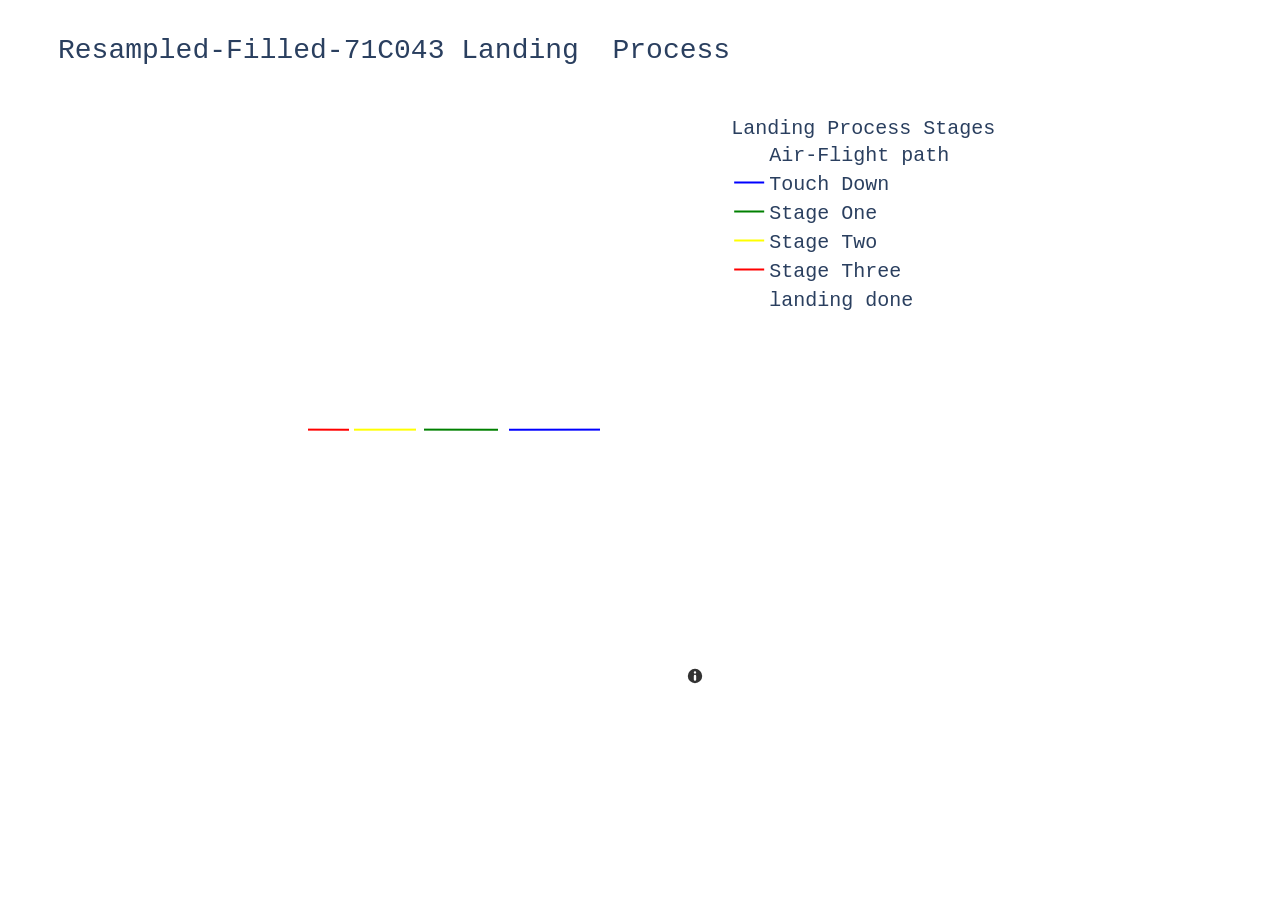
==== Landing-Runways/71C043_Landing_Process.html @ 4750c9c6 "update name" ====
<html>
<head><meta charset="utf-8" /></head>
<body>
    <div>
        
                <script type="text/javascript">window.PlotlyConfig = {MathJaxConfig: 'local'};</script>
        <script type="text/javascript">/**
* plotly.js v1.54.6
* Copyright 2012-2020, Plotly, Inc.
* All rights reserved.
* Licensed under the MIT license
*/
!function(t){if("object"==typeof exports&&"undefined"!=typeof module)module.exports=t();else if("function"==typeof define&&define.amd)define([],t);else{("undefined"!=typeof window?window:"undefined"!=typeof global?global:"undefined"!=typeof self?self:this).Plotly=t()}}((function(){return function t(e,r,n){function a(o,s){if(!r[o]){if(!e[o]){var l="function"==typeof require&&require;if(!s&&l)return l(o,!0);if(i)return i(o,!0);var c=new Error("Cannot find module '"+o+"'");throw c.code="MODULE_NOT_FOUND",c}var u=r[o]={exports:{}};e[o][0].call(u.exports,(function(t){return a(e[o][1][t]||t)}),u,u.exports,t,e,r,n)}return r[o].exports}for(var i="function"==typeof require&&require,o=0;o<n.length;o++)a(n[o]);return a}({1:[function(t,e,r){"use strict";var n=t("../src/lib"),a={"X,X div":"direction:ltr;font-family:'Open Sans', verdana, arial, sans-serif;margin:0;padding:0;","X input,X button":"font-family:'Open Sans', verdana, arial, sans-serif;","X input:focus,X button:focus":"outline:none;","X a":"text-decoration:none;","X a:hover":"text-decoration:none;","X .crisp":"shape-rendering:crispEdges;","X .user-select-none":"-webkit-user-select:none;-moz-user-select:none;-ms-user-select:none;-o-user-select:none;user-select:none;","X svg":"overflow:hidden;","X svg a":"fill:#447adb;","X svg a:hover":"fill:#3c6dc5;","X .main-svg":"position:absolute;top:0;left:0;pointer-events:none;","X .main-svg .draglayer":"pointer-events:all;","X .cursor-default":"cursor:default;","X .cursor-pointer":"cursor:pointer;","X .cursor-crosshair":"cursor:crosshair;","X .cursor-move":"cursor:move;","X .cursor-col-resize":"cursor:col-resize;","X .cursor-row-resize":"cursor:row-resize;","X .cursor-ns-resize":"cursor:ns-resize;","X .cursor-ew-resize":"cursor:ew-resize;","X .cursor-sw-resize":"cursor:sw-resize;","X .cursor-s-resize":"cursor:s-resize;","X .cursor-se-resize":"cursor:se-resize;","X .cursor-w-resize":"cursor:w-resize;","X .cursor-e-resize":"cursor:e-resize;","X .cursor-nw-resize":"cursor:nw-resize;","X .cursor-n-resize":"cursor:n-resize;","X .cursor-ne-resize":"cursor:ne-resize;","X .cursor-grab":"cursor:-webkit-grab;cursor:grab;","X .modebar":"position:absolute;top:2px;right:2px;","X .ease-bg":"-webkit-transition:background-color 0.3s ease 0s;-moz-transition:background-color 0.3s ease 0s;-ms-transition:background-color 0.3s ease 0s;-o-transition:background-color 0.3s ease 0s;transition:background-color 0.3s ease 0s;","X .modebar--hover>:not(.watermark)":"opacity:0;-webkit-transition:opacity 0.3s ease 0s;-moz-transition:opacity 0.3s ease 0s;-ms-transition:opacity 0.3s ease 0s;-o-transition:opacity 0.3s ease 0s;transition:opacity 0.3s ease 0s;","X:hover .modebar--hover .modebar-group":"opacity:1;","X .modebar-group":"float:left;display:inline-block;box-sizing:border-box;padding-left:8px;position:relative;vertical-align:middle;white-space:nowrap;","X .modebar-btn":"position:relative;font-size:16px;padding:3px 4px;height:22px;cursor:pointer;line-height:normal;box-sizing:border-box;","X .modebar-btn svg":"position:relative;top:2px;","X .modebar.vertical":"display:flex;flex-direction:column;flex-wrap:wrap;align-content:flex-end;max-height:100%;","X .modebar.vertical svg":"top:-1px;","X .modebar.vertical .modebar-group":"display:block;float:none;padding-left:0px;padding-bottom:8px;","X .modebar.vertical .modebar-group .modebar-btn":"display:block;text-align:center;","X [data-title]:before,X [data-title]:after":"position:absolute;-webkit-transform:translate3d(0, 0, 0);-moz-transform:translate3d(0, 0, 0);-ms-transform:translate3d(0, 0, 0);-o-transform:translate3d(0, 0, 0);transform:translate3d(0, 0, 0);display:none;opacity:0;z-index:1001;pointer-events:none;top:110%;right:50%;","X [data-title]:hover:before,X [data-title]:hover:after":"display:block;opacity:1;","X [data-title]:before":"content:'';position:absolute;background:transparent;border:6px solid transparent;z-index:1002;margin-top:-12px;border-bottom-color:#69738a;margin-right:-6px;","X [data-title]:after":"content:attr(data-title);background:#69738a;color:white;padding:8px 10px;font-size:12px;line-height:12px;white-space:nowrap;margin-right:-18px;border-radius:2px;","X .vertical [data-title]:before,X .vertical [data-title]:after":"top:0%;right:200%;","X .vertical [data-title]:before":"border:6px solid transparent;border-left-color:#69738a;margin-top:8px;margin-right:-30px;","X .select-outline":"fill:none;stroke-width:1;shape-rendering:crispEdges;","X .select-outline-1":"stroke:white;","X .select-outline-2":"stroke:black;stroke-dasharray:2px 2px;",Y:"font-family:'Open Sans', verdana, arial, sans-serif;position:fixed;top:50px;right:20px;z-index:10000;font-size:10pt;max-width:180px;","Y p":"margin:0;","Y .notifier-note":"min-width:180px;max-width:250px;border:1px solid #fff;z-index:3000;margin:0;background-color:#8c97af;background-color:rgba(140,151,175,0.9);color:#fff;padding:10px;overflow-wrap:break-word;word-wrap:break-word;-ms-hyphens:auto;-webkit-hyphens:auto;hyphens:auto;","Y .notifier-close":"color:#fff;opacity:0.8;float:right;padding:0 5px;background:none;border:none;font-size:20px;font-weight:bold;line-height:20px;","Y .notifier-close:hover":"color:#444;text-decoration:none;cursor:pointer;"};for(var i in a){var o=i.replace(/^,/," ,").replace(/X/g,".js-plotly-plot .plotly").replace(/Y/g,".plotly-notifier");n.addStyleRule(o,a[i])}},{"../src/lib":728}],2:[function(t,e,r){"use strict";e.exports=t("../src/transforms/aggregate")},{"../src/transforms/aggregate":1311}],3:[function(t,e,r){"use strict";e.exports=t("../src/traces/bar")},{"../src/traces/bar":877}],4:[function(t,e,r){"use strict";e.exports=t("../src/traces/barpolar")},{"../src/traces/barpolar":890}],5:[function(t,e,r){"use strict";e.exports=t("../src/traces/box")},{"../src/traces/box":900}],6:[function(t,e,r){"use strict";e.exports=t("../src/components/calendars")},{"../src/components/calendars":593}],7:[function(t,e,r){"use strict";e.exports=t("../src/traces/candlestick")},{"../src/traces/candlestick":909}],8:[function(t,e,r){"use strict";e.exports=t("../src/traces/carpet")},{"../src/traces/carpet":928}],9:[function(t,e,r){"use strict";e.exports=t("../src/traces/choropleth")},{"../src/traces/choropleth":942}],10:[function(t,e,r){"use strict";e.exports=t("../src/traces/choroplethmapbox")},{"../src/traces/choroplethmapbox":949}],11:[function(t,e,r){"use strict";e.exports=t("../src/traces/cone")},{"../src/traces/cone":955}],12:[function(t,e,r){"use strict";e.exports=t("../src/traces/contour")},{"../src/traces/contour":970}],13:[function(t,e,r){"use strict";e.exports=t("../src/traces/contourcarpet")},{"../src/traces/contourcarpet":981}],14:[function(t,e,r){"use strict";e.exports=t("../src/core")},{"../src/core":706}],15:[function(t,e,r){"use strict";e.exports=t("../src/traces/densitymapbox")},{"../src/traces/densitymapbox":989}],16:[function(t,e,r){"use strict";e.exports=t("../src/transforms/filter")},{"../src/transforms/filter":1312}],17:[function(t,e,r){"use strict";e.exports=t("../src/traces/funnel")},{"../src/traces/funnel":999}],18:[function(t,e,r){"use strict";e.exports=t("../src/traces/funnelarea")},{"../src/traces/funnelarea":1008}],19:[function(t,e,r){"use strict";e.exports=t("../src/transforms/groupby")},{"../src/transforms/groupby":1313}],20:[function(t,e,r){"use strict";e.exports=t("../src/traces/heatmap")},{"../src/traces/heatmap":1021}],21:[function(t,e,r){"use strict";e.exports=t("../src/traces/heatmapgl")},{"../src/traces/heatmapgl":1031}],22:[function(t,e,r){"use strict";e.exports=t("../src/traces/histogram")},{"../src/traces/histogram":1043}],23:[function(t,e,r){"use strict";e.exports=t("../src/traces/histogram2d")},{"../src/traces/histogram2d":1049}],24:[function(t,e,r){"use strict";e.exports=t("../src/traces/histogram2dcontour")},{"../src/traces/histogram2dcontour":1053}],25:[function(t,e,r){"use strict";e.exports=t("../src/traces/image")},{"../src/traces/image":1060}],26:[function(t,e,r){"use strict";var n=t("./core");n.register([t("./bar"),t("./box"),t("./heatmap"),t("./histogram"),t("./histogram2d"),t("./histogram2dcontour"),t("./contour"),t("./scatterternary"),t("./violin"),t("./funnel"),t("./waterfall"),t("./image"),t("./pie"),t("./sunburst"),t("./treemap"),t("./funnelarea"),t("./scatter3d"),t("./surface"),t("./isosurface"),t("./volume"),t("./mesh3d"),t("./cone"),t("./streamtube"),t("./scattergeo"),t("./choropleth"),t("./scattergl"),t("./splom"),t("./pointcloud"),t("./heatmapgl"),t("./parcoords"),t("./parcats"),t("./scattermapbox"),t("./choroplethmapbox"),t("./densitymapbox"),t("./sankey"),t("./indicator"),t("./table"),t("./carpet"),t("./scattercarpet"),t("./contourcarpet"),t("./ohlc"),t("./candlestick"),t("./scatterpolar"),t("./scatterpolargl"),t("./barpolar")]),n.register([t("./aggregate"),t("./filter"),t("./groupby"),t("./sort")]),n.register([t("./calendars")]),e.exports=n},{"./aggregate":2,"./bar":3,"./barpolar":4,"./box":5,"./calendars":6,"./candlestick":7,"./carpet":8,"./choropleth":9,"./choroplethmapbox":10,"./cone":11,"./contour":12,"./contourcarpet":13,"./core":14,"./densitymapbox":15,"./filter":16,"./funnel":17,"./funnelarea":18,"./groupby":19,"./heatmap":20,"./heatmapgl":21,"./histogram":22,"./histogram2d":23,"./histogram2dcontour":24,"./image":25,"./indicator":27,"./isosurface":28,"./mesh3d":29,"./ohlc":30,"./parcats":31,"./parcoords":32,"./pie":33,"./pointcloud":34,"./sankey":35,"./scatter3d":36,"./scattercarpet":37,"./scattergeo":38,"./scattergl":39,"./scattermapbox":40,"./scatterpolar":41,"./scatterpolargl":42,"./scatterternary":43,"./sort":44,"./splom":45,"./streamtube":46,"./sunburst":47,"./surface":48,"./table":49,"./treemap":50,"./violin":51,"./volume":52,"./waterfall":53}],27:[function(t,e,r){"use strict";e.exports=t("../src/traces/indicator")},{"../src/traces/indicator":1068}],28:[function(t,e,r){"use strict";e.exports=t("../src/traces/isosurface")},{"../src/traces/isosurface":1074}],29:[function(t,e,r){"use strict";e.exports=t("../src/traces/mesh3d")},{"../src/traces/mesh3d":1079}],30:[function(t,e,r){"use strict";e.exports=t("../src/traces/ohlc")},{"../src/traces/ohlc":1084}],31:[function(t,e,r){"use strict";e.exports=t("../src/traces/parcats")},{"../src/traces/parcats":1093}],32:[function(t,e,r){"use strict";e.exports=t("../src/traces/parcoords")},{"../src/traces/parcoords":1103}],33:[function(t,e,r){"use strict";e.exports=t("../src/traces/pie")},{"../src/traces/pie":1114}],34:[function(t,e,r){"use strict";e.exports=t("../src/traces/pointcloud")},{"../src/traces/pointcloud":1123}],35:[function(t,e,r){"use strict";e.exports=t("../src/traces/sankey")},{"../src/traces/sankey":1129}],36:[function(t,e,r){"use strict";e.exports=t("../src/traces/scatter3d")},{"../src/traces/scatter3d":1166}],37:[function(t,e,r){"use strict";e.exports=t("../src/traces/scattercarpet")},{"../src/traces/scattercarpet":1173}],38:[function(t,e,r){"use strict";e.exports=t("../src/traces/scattergeo")},{"../src/traces/scattergeo":1181}],39:[function(t,e,r){"use strict";e.exports=t("../src/traces/scattergl")},{"../src/traces/scattergl":1194}],40:[function(t,e,r){"use strict";e.exports=t("../src/traces/scattermapbox")},{"../src/traces/scattermapbox":1204}],41:[function(t,e,r){"use strict";e.exports=t("../src/traces/scatterpolar")},{"../src/traces/scatterpolar":1212}],42:[function(t,e,r){"use strict";e.exports=t("../src/traces/scatterpolargl")},{"../src/traces/scatterpolargl":1219}],43:[function(t,e,r){"use strict";e.exports=t("../src/traces/scatterternary")},{"../src/traces/scatterternary":1227}],44:[function(t,e,r){"use strict";e.exports=t("../src/transforms/sort")},{"../src/transforms/sort":1315}],45:[function(t,e,r){"use strict";e.exports=t("../src/traces/splom")},{"../src/traces/splom":1236}],46:[function(t,e,r){"use strict";e.exports=t("../src/traces/streamtube")},{"../src/traces/streamtube":1244}],47:[function(t,e,r){"use strict";e.exports=t("../src/traces/sunburst")},{"../src/traces/sunburst":1252}],48:[function(t,e,r){"use strict";e.exports=t("../src/traces/surface")},{"../src/traces/surface":1261}],49:[function(t,e,r){"use strict";e.exports=t("../src/traces/table")},{"../src/traces/table":1269}],50:[function(t,e,r){"use strict";e.exports=t("../src/traces/treemap")},{"../src/traces/treemap":1278}],51:[function(t,e,r){"use strict";e.exports=t("../src/traces/violin")},{"../src/traces/violin":1290}],52:[function(t,e,r){"use strict";e.exports=t("../src/traces/volume")},{"../src/traces/volume":1298}],53:[function(t,e,r){"use strict";e.exports=t("../src/traces/waterfall")},{"../src/traces/waterfall":1306}],54:[function(t,e,r){"use strict";e.exports=function(t){var e=(t=t||{}).eye||[0,0,1],r=t.center||[0,0,0],s=t.up||[0,1,0],l=t.distanceLimits||[0,1/0],c=t.mode||"turntable",u=n(),h=a(),f=i();return u.setDistanceLimits(l[0],l[1]),u.lookAt(0,e,r,s),h.setDistanceLimits(l[0],l[1]),h.lookAt(0,e,r,s),f.setDistanceLimits(l[0],l[1]),f.lookAt(0,e,r,s),new o({turntable:u,orbit:h,matrix:f},c)};var n=t("turntable-camera-controller"),a=t("orbit-camera-controller"),i=t("matrix-camera-controller");function o(t,e){this._controllerNames=Object.keys(t),this._controllerList=this._controllerNames.map((function(e){return t[e]})),this._mode=e,this._active=t[e],this._active||(this._mode="turntable",this._active=t.turntable),this.modes=this._controllerNames,this.computedMatrix=this._active.computedMatrix,this.computedEye=this._active.computedEye,this.computedUp=this._active.computedUp,this.computedCenter=this._active.computedCenter,this.computedRadius=this._active.computedRadius}var s=o.prototype;[["flush",1],["idle",1],["lookAt",4],["rotate",4],["pan",4],["translate",4],["setMatrix",2],["setDistanceLimits",2],["setDistance",2]].forEach((function(t){for(var e=t[0],r=[],n=0;n<t[1];++n)r.push("a"+n);var a="var cc=this._controllerList;for(var i=0;i<cc.length;++i){cc[i]."+t[0]+"("+r.join()+")}";s[e]=Function.apply(null,r.concat(a))})),s.recalcMatrix=function(t){this._active.recalcMatrix(t)},s.getDistance=function(t){return this._active.getDistance(t)},s.getDistanceLimits=function(t){return this._active.getDistanceLimits(t)},s.lastT=function(){return this._active.lastT()},s.setMode=function(t){if(t!==this._mode){var e=this._controllerNames.indexOf(t);if(!(e<0)){var r=this._active,n=this._controllerList[e],a=Math.max(r.lastT(),n.lastT());r.recalcMatrix(a),n.setMatrix(a,r.computedMatrix),this._active=n,this._mode=t,this.computedMatrix=this._active.computedMatrix,this.computedEye=this._active.computedEye,this.computedUp=this._active.computedUp,this.computedCenter=this._active.computedCenter,this.computedRadius=this._active.computedRadius}}},s.getMode=function(){return this._mode}},{"matrix-camera-controller":433,"orbit-camera-controller":454,"turntable-camera-controller":533}],55:[function(t,e,r){!function(n,a){"object"==typeof r&&"undefined"!=typeof e?a(r,t("d3-array"),t("d3-collection"),t("d3-shape"),t("elementary-circuits-directed-graph")):a(n.d3=n.d3||{},n.d3,n.d3,n.d3,null)}(this,(function(t,e,r,n,a){"use strict";function i(t){return t.target.depth}function o(t,e){return t.sourceLinks.length?t.depth:e-1}function s(t){return function(){return t}}a=a&&a.hasOwnProperty("default")?a.default:a;var l="function"==typeof Symbol&&"symbol"==typeof Symbol.iterator?function(t){return typeof t}:function(t){return t&&"function"==typeof Symbol&&t.constructor===Symbol&&t!==Symbol.prototype?"symbol":typeof t};function c(t,e){return h(t.source,e.source)||t.index-e.index}function u(t,e){return h(t.target,e.target)||t.index-e.index}function h(t,e){return t.partOfCycle===e.partOfCycle?t.y0-e.y0:"top"===t.circularLinkType||"bottom"===e.circularLinkType?-1:1}function f(t){return t.value}function p(t){return(t.y0+t.y1)/2}function d(t){return p(t.source)}function g(t){return p(t.target)}function m(t){return t.index}function v(t){return t.nodes}function y(t){return t.links}function x(t,e){var r=t.get(e);if(!r)throw new Error("missing: "+e);return r}function b(t,e){return e(t)}function _(t,e,r){var n=0;if(null===r){for(var i=[],o=0;o<t.links.length;o++){var s=t.links[o],l=s.source.index,c=s.target.index;i[l]||(i[l]=[]),i[c]||(i[c]=[]),-1===i[l].indexOf(c)&&i[l].push(c)}var u=a(i);u.sort((function(t,e){return t.length-e.length}));var h={};for(o=0;o<u.length;o++){var f=u[o].slice(-2);h[f[0]]||(h[f[0]]={}),h[f[0]][f[1]]=!0}t.links.forEach((function(t){var e=t.target.index,r=t.source.index;e===r||h[r]&&h[r][e]?(t.circular=!0,t.circularLinkID=n,n+=1):t.circular=!1}))}else t.links.forEach((function(t){t.source[r]<t.target[r]?t.circular=!1:(t.circular=!0,t.circularLinkID=n,n+=1)}))}function w(t,e){var r=0,n=0;t.links.forEach((function(a){a.circular&&(a.source.circularLinkType||a.target.circularLinkType?a.circularLinkType=a.source.circularLinkType?a.source.circularLinkType:a.target.circularLinkType:a.circularLinkType=r<n?"top":"bottom","top"==a.circularLinkType?r+=1:n+=1,t.nodes.forEach((function(t){b(t,e)!=b(a.source,e)&&b(t,e)!=b(a.target,e)||(t.circularLinkType=a.circularLinkType)})))})),t.links.forEach((function(t){t.circular&&(t.source.circularLinkType==t.target.circularLinkType&&(t.circularLinkType=t.source.circularLinkType),H(t,e)&&(t.circularLinkType=t.source.circularLinkType))}))}function T(t){var e=Math.abs(t.y1-t.y0),r=Math.abs(t.target.x0-t.source.x1);return Math.atan(r/e)}function k(t,e){var r=0;t.sourceLinks.forEach((function(t){r=t.circular&&!H(t,e)?r+1:r}));var n=0;return t.targetLinks.forEach((function(t){n=t.circular&&!H(t,e)?n+1:n})),r+n}function A(t){var e=t.source.sourceLinks,r=0;e.forEach((function(t){r=t.circular?r+1:r}));var n=t.target.targetLinks,a=0;return n.forEach((function(t){a=t.circular?a+1:a})),!(r>1||a>1)}function M(t,e,r){return t.sort(E),t.forEach((function(n,a){var i,o,s=0;if(H(n,r)&&A(n))n.circularPathData.verticalBuffer=s+n.width/2;else{for(var l=0;l<a;l++)if(i=t[a],o=t[l],!(i.source.column<o.target.column||i.target.column>o.source.column)){var c=t[l].circularPathData.verticalBuffer+t[l].width/2+e;s=c>s?c:s}n.circularPathData.verticalBuffer=s+n.width/2}})),t}function S(t,r,a,i){var o=e.min(t.links,(function(t){return t.source.y0}));t.links.forEach((function(t){t.circular&&(t.circularPathData={})})),M(t.links.filter((function(t){return"top"==t.circularLinkType})),r,i),M(t.links.filter((function(t){return"bottom"==t.circularLinkType})),r,i),t.links.forEach((function(e){if(e.circular){if(e.circularPathData.arcRadius=e.width+10,e.circularPathData.leftNodeBuffer=5,e.circularPathData.rightNodeBuffer=5,e.circularPathData.sourceWidth=e.source.x1-e.source.x0,e.circularPathData.sourceX=e.source.x0+e.circularPathData.sourceWidth,e.circularPathData.targetX=e.target.x0,e.circularPathData.sourceY=e.y0,e.circularPathData.targetY=e.y1,H(e,i)&&A(e))e.circularPathData.leftSmallArcRadius=10+e.width/2,e.circularPathData.leftLargeArcRadius=10+e.width/2,e.circularPathData.rightSmallArcRadius=10+e.width/2,e.circularPathData.rightLargeArcRadius=10+e.width/2,"bottom"==e.circularLinkType?(e.circularPathData.verticalFullExtent=e.source.y1+25+e.circularPathData.verticalBuffer,e.circularPathData.verticalLeftInnerExtent=e.circularPathData.verticalFullExtent-e.circularPathData.leftLargeArcRadius,e.circularPathData.verticalRightInnerExtent=e.circularPathData.verticalFullExtent-e.circularPathData.rightLargeArcRadius):(e.circularPathData.verticalFullExtent=e.source.y0-25-e.circularPathData.verticalBuffer,e.circularPathData.verticalLeftInnerExtent=e.circularPathData.verticalFullExtent+e.circularPathData.leftLargeArcRadius,e.circularPathData.verticalRightInnerExtent=e.circularPathData.verticalFullExtent+e.circularPathData.rightLargeArcRadius);else{var s=e.source.column,l=e.circularLinkType,c=t.links.filter((function(t){return t.source.column==s&&t.circularLinkType==l}));"bottom"==e.circularLinkType?c.sort(L):c.sort(C);var u=0;c.forEach((function(t,n){t.circularLinkID==e.circularLinkID&&(e.circularPathData.leftSmallArcRadius=10+e.width/2+u,e.circularPathData.leftLargeArcRadius=10+e.width/2+n*r+u),u+=t.width})),s=e.target.column,c=t.links.filter((function(t){return t.target.column==s&&t.circularLinkType==l})),"bottom"==e.circularLinkType?c.sort(I):c.sort(P),u=0,c.forEach((function(t,n){t.circularLinkID==e.circularLinkID&&(e.circularPathData.rightSmallArcRadius=10+e.width/2+u,e.circularPathData.rightLargeArcRadius=10+e.width/2+n*r+u),u+=t.width})),"bottom"==e.circularLinkType?(e.circularPathData.verticalFullExtent=Math.max(a,e.source.y1,e.target.y1)+25+e.circularPathData.verticalBuffer,e.circularPathData.verticalLeftInnerExtent=e.circularPathData.verticalFullExtent-e.circularPathData.leftLargeArcRadius,e.circularPathData.verticalRightInnerExtent=e.circularPathData.verticalFullExtent-e.circularPathData.rightLargeArcRadius):(e.circularPathData.verticalFullExtent=o-25-e.circularPathData.verticalBuffer,e.circularPathData.verticalLeftInnerExtent=e.circularPathData.verticalFullExtent+e.circularPathData.leftLargeArcRadius,e.circularPathData.verticalRightInnerExtent=e.circularPathData.verticalFullExtent+e.circularPathData.rightLargeArcRadius)}e.circularPathData.leftInnerExtent=e.circularPathData.sourceX+e.circularPathData.leftNodeBuffer,e.circularPathData.rightInnerExtent=e.circularPathData.targetX-e.circularPathData.rightNodeBuffer,e.circularPathData.leftFullExtent=e.circularPathData.sourceX+e.circularPathData.leftLargeArcRadius+e.circularPathData.leftNodeBuffer,e.circularPathData.rightFullExtent=e.circularPathData.targetX-e.circularPathData.rightLargeArcRadius-e.circularPathData.rightNodeBuffer}if(e.circular)e.path=function(t){var e="";e="top"==t.circularLinkType?"M"+t.circularPathData.sourceX+" "+t.circularPathData.sourceY+" L"+t.circularPathData.leftInnerExtent+" "+t.circularPathData.sourceY+" A"+t.circularPathData.leftLargeArcRadius+" "+t.circularPathData.leftSmallArcRadius+" 0 0 0 "+t.circularPathData.leftFullExtent+" "+(t.circularPathData.sourceY-t.circularPathData.leftSmallArcRadius)+" L"+t.circularPathData.leftFullExtent+" "+t.circularPathData.verticalLeftInnerExtent+" A"+t.circularPathData.leftLargeArcRadius+" "+t.circularPathData.leftLargeArcRadius+" 0 0 0 "+t.circularPathData.leftInnerExtent+" "+t.circularPathData.verticalFullExtent+" L"+t.circularPathData.rightInnerExtent+" "+t.circularPathData.verticalFullExtent+" A"+t.circularPathData.rightLargeArcRadius+" "+t.circularPathData.rightLargeArcRadius+" 0 0 0 "+t.circularPathData.rightFullExtent+" "+t.circularPathData.verticalRightInnerExtent+" L"+t.circularPathData.rightFullExtent+" "+(t.circularPathData.targetY-t.circularPathData.rightSmallArcRadius)+" A"+t.circularPathData.rightLargeArcRadius+" "+t.circularPathData.rightSmallArcRadius+" 0 0 0 "+t.circularPathData.rightInnerExtent+" "+t.circularPathData.targetY+" L"+t.circularPathData.targetX+" "+t.circularPathData.targetY:"M"+t.circularPathData.sourceX+" "+t.circularPathData.sourceY+" L"+t.circularPathData.leftInnerExtent+" "+t.circularPathData.sourceY+" A"+t.circularPathData.leftLargeArcRadius+" "+t.circularPathData.leftSmallArcRadius+" 0 0 1 "+t.circularPathData.leftFullExtent+" "+(t.circularPathData.sourceY+t.circularPathData.leftSmallArcRadius)+" L"+t.circularPathData.leftFullExtent+" "+t.circularPathData.verticalLeftInnerExtent+" A"+t.circularPathData.leftLargeArcRadius+" "+t.circularPathData.leftLargeArcRadius+" 0 0 1 "+t.circularPathData.leftInnerExtent+" "+t.circularPathData.verticalFullExtent+" L"+t.circularPathData.rightInnerExtent+" "+t.circularPathData.verticalFullExtent+" A"+t.circularPathData.rightLargeArcRadius+" "+t.circularPathData.rightLargeArcRadius+" 0 0 1 "+t.circularPathData.rightFullExtent+" "+t.circularPathData.verticalRightInnerExtent+" L"+t.circularPathData.rightFullExtent+" "+(t.circularPathData.targetY+t.circularPathData.rightSmallArcRadius)+" A"+t.circularPathData.rightLargeArcRadius+" "+t.circularPathData.rightSmallArcRadius+" 0 0 1 "+t.circularPathData.rightInnerExtent+" "+t.circularPathData.targetY+" L"+t.circularPathData.targetX+" "+t.circularPathData.targetY;return e}(e);else{var h=n.linkHorizontal().source((function(t){return[t.source.x0+(t.source.x1-t.source.x0),t.y0]})).target((function(t){return[t.target.x0,t.y1]}));e.path=h(e)}}))}function E(t,e){return z(t)==z(e)?"bottom"==t.circularLinkType?L(t,e):C(t,e):z(e)-z(t)}function C(t,e){return t.y0-e.y0}function L(t,e){return e.y0-t.y0}function P(t,e){return t.y1-e.y1}function I(t,e){return e.y1-t.y1}function z(t){return t.target.column-t.source.column}function O(t){return t.target.x0-t.source.x1}function D(t,e){var r=T(t),n=O(e)/Math.tan(r);return"up"==q(t)?t.y1+n:t.y1-n}function R(t,e){var r=T(t),n=O(e)/Math.tan(r);return"up"==q(t)?t.y1-n:t.y1+n}function F(t,e,r,n){t.links.forEach((function(a){if(!a.circular&&a.target.column-a.source.column>1){var i=a.source.column+1,o=a.target.column-1,s=1,l=o-i+1;for(s=1;i<=o;i++,s++)t.nodes.forEach((function(o){if(o.column==i){var c,u=s/(l+1),h=Math.pow(1-u,3),f=3*u*Math.pow(1-u,2),p=3*Math.pow(u,2)*(1-u),d=Math.pow(u,3),g=h*a.y0+f*a.y0+p*a.y1+d*a.y1,m=g-a.width/2,v=g+a.width/2;m>o.y0&&m<o.y1?(c=o.y1-m+10,c="bottom"==o.circularLinkType?c:-c,o=N(o,c,e,r),t.nodes.forEach((function(t){b(t,n)!=b(o,n)&&t.column==o.column&&B(o,t)&&N(t,c,e,r)}))):(v>o.y0&&v<o.y1||m<o.y0&&v>o.y1)&&(c=v-o.y0+10,o=N(o,c,e,r),t.nodes.forEach((function(t){b(t,n)!=b(o,n)&&t.column==o.column&&t.y0<o.y1&&t.y1>o.y1&&N(t,c,e,r)})))}}))}}))}function B(t,e){return t.y0>e.y0&&t.y0<e.y1||(t.y1>e.y0&&t.y1<e.y1||t.y0<e.y0&&t.y1>e.y1)}function N(t,e,r,n){return t.y0+e>=r&&t.y1+e<=n&&(t.y0=t.y0+e,t.y1=t.y1+e,t.targetLinks.forEach((function(t){t.y1=t.y1+e})),t.sourceLinks.forEach((function(t){t.y0=t.y0+e}))),t}function j(t,e,r,n){t.nodes.forEach((function(a){n&&a.y+(a.y1-a.y0)>e&&(a.y=a.y-(a.y+(a.y1-a.y0)-e));var i=t.links.filter((function(t){return b(t.source,r)==b(a,r)})),o=i.length;o>1&&i.sort((function(t,e){if(!t.circular&&!e.circular){if(t.target.column==e.target.column)return t.y1-e.y1;if(!U(t,e))return t.y1-e.y1;if(t.target.column>e.target.column){var r=R(e,t);return t.y1-r}if(e.target.column>t.target.column)return R(t,e)-e.y1}return t.circular&&!e.circular?"top"==t.circularLinkType?-1:1:e.circular&&!t.circular?"top"==e.circularLinkType?1:-1:t.circular&&e.circular?t.circularLinkType===e.circularLinkType&&"top"==t.circularLinkType?t.target.column===e.target.column?t.target.y1-e.target.y1:e.target.column-t.target.column:t.circularLinkType===e.circularLinkType&&"bottom"==t.circularLinkType?t.target.column===e.target.column?e.target.y1-t.target.y1:t.target.column-e.target.column:"top"==t.circularLinkType?-1:1:void 0}));var s=a.y0;i.forEach((function(t){t.y0=s+t.width/2,s+=t.width})),i.forEach((function(t,e){if("bottom"==t.circularLinkType){for(var r=e+1,n=0;r<o;r++)n+=i[r].width;t.y0=a.y1-n-t.width/2}}))}))}function V(t,e,r){t.nodes.forEach((function(e){var n=t.links.filter((function(t){return b(t.target,r)==b(e,r)})),a=n.length;a>1&&n.sort((function(t,e){if(!t.circular&&!e.circular){if(t.source.column==e.source.column)return t.y0-e.y0;if(!U(t,e))return t.y0-e.y0;if(e.source.column<t.source.column){var r=D(e,t);return t.y0-r}if(t.source.column<e.source.column)return D(t,e)-e.y0}return t.circular&&!e.circular?"top"==t.circularLinkType?-1:1:e.circular&&!t.circular?"top"==e.circularLinkType?1:-1:t.circular&&e.circular?t.circularLinkType===e.circularLinkType&&"top"==t.circularLinkType?t.source.column===e.source.column?t.source.y1-e.source.y1:t.source.column-e.source.column:t.circularLinkType===e.circularLinkType&&"bottom"==t.circularLinkType?t.source.column===e.source.column?t.source.y1-e.source.y1:e.source.column-t.source.column:"top"==t.circularLinkType?-1:1:void 0}));var i=e.y0;n.forEach((function(t){t.y1=i+t.width/2,i+=t.width})),n.forEach((function(t,r){if("bottom"==t.circularLinkType){for(var i=r+1,o=0;i<a;i++)o+=n[i].width;t.y1=e.y1-o-t.width/2}}))}))}function U(t,e){return q(t)==q(e)}function q(t){return t.y0-t.y1>0?"up":"down"}function H(t,e){return b(t.source,e)==b(t.target,e)}function G(t,r,n){var a=t.nodes,i=t.links,o=!1,s=!1;if(i.forEach((function(t){"top"==t.circularLinkType?o=!0:"bottom"==t.circularLinkType&&(s=!0)})),0==o||0==s){var l=e.min(a,(function(t){return t.y0})),c=(n-r)/(e.max(a,(function(t){return t.y1}))-l);a.forEach((function(t){var e=(t.y1-t.y0)*c;t.y0=(t.y0-l)*c,t.y1=t.y0+e})),i.forEach((function(t){t.y0=(t.y0-l)*c,t.y1=(t.y1-l)*c,t.width=t.width*c}))}}t.sankeyCircular=function(){var t,n,a=0,i=0,b=1,T=1,A=24,M=m,E=o,C=v,L=y,P=32,I=2,z=null;function O(){var t={nodes:C.apply(null,arguments),links:L.apply(null,arguments)};D(t),_(t,M,z),R(t),B(t),w(t,M),N(t,P,M),U(t);for(var e=4,r=0;r<e;r++)j(t,T,M),V(t,T,M),F(t,i,T,M),j(t,T,M),V(t,T,M);return G(t,i,T),S(t,I,T,M),t}function D(t){t.nodes.forEach((function(t,e){t.index=e,t.sourceLinks=[],t.targetLinks=[]}));var e=r.map(t.nodes,M);return t.links.forEach((function(t,r){t.index=r;var n=t.source,a=t.target;"object"!==("undefined"==typeof n?"undefined":l(n))&&(n=t.source=x(e,n)),"object"!==("undefined"==typeof a?"undefined":l(a))&&(a=t.target=x(e,a)),n.sourceLinks.push(t),a.targetLinks.push(t)})),t}function R(t){t.nodes.forEach((function(t){t.partOfCycle=!1,t.value=Math.max(e.sum(t.sourceLinks,f),e.sum(t.targetLinks,f)),t.sourceLinks.forEach((function(e){e.circular&&(t.partOfCycle=!0,t.circularLinkType=e.circularLinkType)})),t.targetLinks.forEach((function(e){e.circular&&(t.partOfCycle=!0,t.circularLinkType=e.circularLinkType)}))}))}function B(t){var e,r,n;for(e=t.nodes,r=[],n=0;e.length;++n,e=r,r=[])e.forEach((function(t){t.depth=n,t.sourceLinks.forEach((function(t){r.indexOf(t.target)<0&&!t.circular&&r.push(t.target)}))}));for(e=t.nodes,r=[],n=0;e.length;++n,e=r,r=[])e.forEach((function(t){t.height=n,t.targetLinks.forEach((function(t){r.indexOf(t.source)<0&&!t.circular&&r.push(t.source)}))}));t.nodes.forEach((function(t){t.column=Math.floor(E.call(null,t,n))}))}function N(o,s,l){var c=r.nest().key((function(t){return t.column})).sortKeys(e.ascending).entries(o.nodes).map((function(t){return t.values}));!function(r){if(n){var s=1/0;c.forEach((function(t){var e=T*n/(t.length+1);s=e<s?e:s})),t=s}var l=e.min(c,(function(r){return(T-i-(r.length-1)*t)/e.sum(r,f)}));l*=.3,o.links.forEach((function(t){t.width=t.value*l}));var u=function(t){var r=0,n=0,a=0,i=0,o=e.max(t.nodes,(function(t){return t.column}));return t.links.forEach((function(t){t.circular&&("top"==t.circularLinkType?r+=t.width:n+=t.width,0==t.target.column&&(i+=t.width),t.source.column==o&&(a+=t.width))})),{top:r=r>0?r+25+10:r,bottom:n=n>0?n+25+10:n,left:i=i>0?i+25+10:i,right:a=a>0?a+25+10:a}}(o),h=function(t,r){var n=e.max(t.nodes,(function(t){return t.column})),o=b-a,s=T-i,l=o/(o+r.right+r.left),c=s/(s+r.top+r.bottom);return a=a*l+r.left,b=0==r.right?b:b*l,i=i*c+r.top,T*=c,t.nodes.forEach((function(t){t.x0=a+t.column*((b-a-A)/n),t.x1=t.x0+A})),c}(o,u);l*=h,o.links.forEach((function(t){t.width=t.value*l})),c.forEach((function(t){var e=t.length;t.forEach((function(t,n){t.depth==c.length-1&&1==e||0==t.depth&&1==e?(t.y0=T/2-t.value*l,t.y1=t.y0+t.value*l):t.partOfCycle?0==k(t,r)?(t.y0=T/2+n,t.y1=t.y0+t.value*l):"top"==t.circularLinkType?(t.y0=i+n,t.y1=t.y0+t.value*l):(t.y0=T-t.value*l-n,t.y1=t.y0+t.value*l):0==u.top||0==u.bottom?(t.y0=(T-i)/e*n,t.y1=t.y0+t.value*l):(t.y0=(T-i)/2-e/2+n,t.y1=t.y0+t.value*l)}))}))}(l),y();for(var u=1,m=s;m>0;--m)v(u*=.99,l),y();function v(t,r){var n=c.length;c.forEach((function(a){var i=a.length,o=a[0].depth;a.forEach((function(a){var s;if(a.sourceLinks.length||a.targetLinks.length)if(a.partOfCycle&&k(a,r)>0);else if(0==o&&1==i)s=a.y1-a.y0,a.y0=T/2-s/2,a.y1=T/2+s/2;else if(o==n-1&&1==i)s=a.y1-a.y0,a.y0=T/2-s/2,a.y1=T/2+s/2;else{var l=e.mean(a.sourceLinks,g),c=e.mean(a.targetLinks,d),u=((l&&c?(l+c)/2:l||c)-p(a))*t;a.y0+=u,a.y1+=u}}))}))}function y(){c.forEach((function(e){var r,n,a,o=i,s=e.length;for(e.sort(h),a=0;a<s;++a)(n=o-(r=e[a]).y0)>0&&(r.y0+=n,r.y1+=n),o=r.y1+t;if((n=o-t-T)>0)for(o=r.y0-=n,r.y1-=n,a=s-2;a>=0;--a)(n=(r=e[a]).y1+t-o)>0&&(r.y0-=n,r.y1-=n),o=r.y0}))}}function U(t){t.nodes.forEach((function(t){t.sourceLinks.sort(u),t.targetLinks.sort(c)})),t.nodes.forEach((function(t){var e=t.y0,r=e,n=t.y1,a=n;t.sourceLinks.forEach((function(t){t.circular?(t.y0=n-t.width/2,n-=t.width):(t.y0=e+t.width/2,e+=t.width)})),t.targetLinks.forEach((function(t){t.circular?(t.y1=a-t.width/2,a-=t.width):(t.y1=r+t.width/2,r+=t.width)}))}))}return O.nodeId=function(t){return arguments.length?(M="function"==typeof t?t:s(t),O):M},O.nodeAlign=function(t){return arguments.length?(E="function"==typeof t?t:s(t),O):E},O.nodeWidth=function(t){return arguments.length?(A=+t,O):A},O.nodePadding=function(e){return arguments.length?(t=+e,O):t},O.nodes=function(t){return arguments.length?(C="function"==typeof t?t:s(t),O):C},O.links=function(t){return arguments.length?(L="function"==typeof t?t:s(t),O):L},O.size=function(t){return arguments.length?(a=i=0,b=+t[0],T=+t[1],O):[b-a,T-i]},O.extent=function(t){return arguments.length?(a=+t[0][0],b=+t[1][0],i=+t[0][1],T=+t[1][1],O):[[a,i],[b,T]]},O.iterations=function(t){return arguments.length?(P=+t,O):P},O.circularLinkGap=function(t){return arguments.length?(I=+t,O):I},O.nodePaddingRatio=function(t){return arguments.length?(n=+t,O):n},O.sortNodes=function(t){return arguments.length?(z=t,O):z},O.update=function(t){return w(t,M),U(t),t.links.forEach((function(t){t.circular&&(t.circularLinkType=t.y0+t.y1<T?"top":"bottom",t.source.circularLinkType=t.circularLinkType,t.target.circularLinkType=t.circularLinkType)})),j(t,T,M,!1),V(t,T,M),S(t,I,T,M),t},O},t.sankeyCenter=function(t){return t.targetLinks.length?t.depth:t.sourceLinks.length?e.min(t.sourceLinks,i)-1:0},t.sankeyLeft=function(t){return t.depth},t.sankeyRight=function(t,e){return e-1-t.height},t.sankeyJustify=o,Object.defineProperty(t,"__esModule",{value:!0})}))},{"d3-array":153,"d3-collection":154,"d3-shape":162,"elementary-circuits-directed-graph":174}],56:[function(t,e,r){!function(n,a){"object"==typeof r&&"undefined"!=typeof e?a(r,t("d3-array"),t("d3-collection"),t("d3-shape")):a(n.d3=n.d3||{},n.d3,n.d3,n.d3)}(this,(function(t,e,r,n){"use strict";function a(t){return t.target.depth}function i(t,e){return t.sourceLinks.length?t.depth:e-1}function o(t){return function(){return t}}function s(t,e){return c(t.source,e.source)||t.index-e.index}function l(t,e){return c(t.target,e.target)||t.index-e.index}function c(t,e){return t.y0-e.y0}function u(t){return t.value}function h(t){return(t.y0+t.y1)/2}function f(t){return h(t.source)*t.value}function p(t){return h(t.target)*t.value}function d(t){return t.index}function g(t){return t.nodes}function m(t){return t.links}function v(t,e){var r=t.get(e);if(!r)throw new Error("missing: "+e);return r}function y(t){return[t.source.x1,t.y0]}function x(t){return[t.target.x0,t.y1]}t.sankey=function(){var t=0,n=0,a=1,y=1,x=24,b=8,_=d,w=i,T=g,k=m,A=32;function M(){var t={nodes:T.apply(null,arguments),links:k.apply(null,arguments)};return S(t),E(t),C(t),L(t),P(t),t}function S(t){t.nodes.forEach((function(t,e){t.index=e,t.sourceLinks=[],t.targetLinks=[]}));var e=r.map(t.nodes,_);t.links.forEach((function(t,r){t.index=r;var n=t.source,a=t.target;"object"!=typeof n&&(n=t.source=v(e,n)),"object"!=typeof a&&(a=t.target=v(e,a)),n.sourceLinks.push(t),a.targetLinks.push(t)}))}function E(t){t.nodes.forEach((function(t){t.value=Math.max(e.sum(t.sourceLinks,u),e.sum(t.targetLinks,u))}))}function C(e){var r,n,i;for(r=e.nodes,n=[],i=0;r.length;++i,r=n,n=[])r.forEach((function(t){t.depth=i,t.sourceLinks.forEach((function(t){n.indexOf(t.target)<0&&n.push(t.target)}))}));for(r=e.nodes,n=[],i=0;r.length;++i,r=n,n=[])r.forEach((function(t){t.height=i,t.targetLinks.forEach((function(t){n.indexOf(t.source)<0&&n.push(t.source)}))}));var o=(a-t-x)/(i-1);e.nodes.forEach((function(e){e.x1=(e.x0=t+Math.max(0,Math.min(i-1,Math.floor(w.call(null,e,i))))*o)+x}))}function L(t){var a=r.nest().key((function(t){return t.x0})).sortKeys(e.ascending).entries(t.nodes).map((function(t){return t.values}));!function(){var r=e.max(a,(function(t){return t.length})),i=2/3*(y-n)/(r-1);b>i&&(b=i);var o=e.min(a,(function(t){return(y-n-(t.length-1)*b)/e.sum(t,u)}));a.forEach((function(t){t.forEach((function(t,e){t.y1=(t.y0=e)+t.value*o}))})),t.links.forEach((function(t){t.width=t.value*o}))}(),d();for(var i=1,o=A;o>0;--o)l(i*=.99),d(),s(i),d();function s(t){a.forEach((function(r){r.forEach((function(r){if(r.targetLinks.length){var n=(e.sum(r.targetLinks,f)/e.sum(r.targetLinks,u)-h(r))*t;r.y0+=n,r.y1+=n}}))}))}function l(t){a.slice().reverse().forEach((function(r){r.forEach((function(r){if(r.sourceLinks.length){var n=(e.sum(r.sourceLinks,p)/e.sum(r.sourceLinks,u)-h(r))*t;r.y0+=n,r.y1+=n}}))}))}function d(){a.forEach((function(t){var e,r,a,i=n,o=t.length;for(t.sort(c),a=0;a<o;++a)(r=i-(e=t[a]).y0)>0&&(e.y0+=r,e.y1+=r),i=e.y1+b;if((r=i-b-y)>0)for(i=e.y0-=r,e.y1-=r,a=o-2;a>=0;--a)(r=(e=t[a]).y1+b-i)>0&&(e.y0-=r,e.y1-=r),i=e.y0}))}}function P(t){t.nodes.forEach((function(t){t.sourceLinks.sort(l),t.targetLinks.sort(s)})),t.nodes.forEach((function(t){var e=t.y0,r=e;t.sourceLinks.forEach((function(t){t.y0=e+t.width/2,e+=t.width})),t.targetLinks.forEach((function(t){t.y1=r+t.width/2,r+=t.width}))}))}return M.update=function(t){return P(t),t},M.nodeId=function(t){return arguments.length?(_="function"==typeof t?t:o(t),M):_},M.nodeAlign=function(t){return arguments.length?(w="function"==typeof t?t:o(t),M):w},M.nodeWidth=function(t){return arguments.length?(x=+t,M):x},M.nodePadding=function(t){return arguments.length?(b=+t,M):b},M.nodes=function(t){return arguments.length?(T="function"==typeof t?t:o(t),M):T},M.links=function(t){return arguments.length?(k="function"==typeof t?t:o(t),M):k},M.size=function(e){return arguments.length?(t=n=0,a=+e[0],y=+e[1],M):[a-t,y-n]},M.extent=function(e){return arguments.length?(t=+e[0][0],a=+e[1][0],n=+e[0][1],y=+e[1][1],M):[[t,n],[a,y]]},M.iterations=function(t){return arguments.length?(A=+t,M):A},M},t.sankeyCenter=function(t){return t.targetLinks.length?t.depth:t.sourceLinks.length?e.min(t.sourceLinks,a)-1:0},t.sankeyLeft=function(t){return t.depth},t.sankeyRight=function(t,e){return e-1-t.height},t.sankeyJustify=i,t.sankeyLinkHorizontal=function(){return n.linkHorizontal().source(y).target(x)},Object.defineProperty(t,"__esModule",{value:!0})}))},{"d3-array":153,"d3-collection":154,"d3-shape":162}],57:[function(t,e,r){"use strict";Object.defineProperty(r,"__esModule",{value:!0});var n=t("@turf/meta");function a(t){var e=0;if(t&&t.length>0){e+=Math.abs(i(t[0]));for(var r=1;r<t.length;r++)e-=Math.abs(i(t[r]))}return e}function i(t){var e,r,n,a,i,s,l=0,c=t.length;if(c>2){for(s=0;s<c;s++)s===c-2?(n=c-2,a=c-1,i=0):s===c-1?(n=c-1,a=0,i=1):(n=s,a=s+1,i=s+2),e=t[n],r=t[a],l+=(o(t[i][0])-o(e[0]))*Math.sin(o(r[1]));l=6378137*l*6378137/2}return l}function o(t){return t*Math.PI/180}r.default=function(t){return n.geomReduce(t,(function(t,e){return t+function(t){var e,r=0;switch(t.type){case"Polygon":return a(t.coordinates);case"MultiPolygon":for(e=0;e<t.coordinates.length;e++)r+=a(t.coordinates[e]);return r;case"Point":case"MultiPoint":case"LineString":case"MultiLineString":return 0}return 0}(e)}),0)}},{"@turf/meta":61}],58:[function(t,e,r){"use strict";Object.defineProperty(r,"__esModule",{value:!0});var n=t("@turf/meta");r.default=function(t){var e=[1/0,1/0,-1/0,-1/0];return n.coordEach(t,(function(t){e[0]>t[0]&&(e[0]=t[0]),e[1]>t[1]&&(e[1]=t[1]),e[2]<t[0]&&(e[2]=t[0]),e[3]<t[1]&&(e[3]=t[1])})),e}},{"@turf/meta":61}],59:[function(t,e,r){"use strict";Object.defineProperty(r,"__esModule",{value:!0});var n=t("@turf/meta"),a=t("@turf/helpers");r.default=function(t,e){void 0===e&&(e={});var r=0,i=0,o=0;return n.coordEach(t,(function(t){r+=t[0],i+=t[1],o++})),a.point([r/o,i/o],e.properties)}},{"@turf/helpers":60,"@turf/meta":61}],60:[function(t,e,r){"use strict";function n(t,e,r){void 0===r&&(r={});var n={type:"Feature"};return(0===r.id||r.id)&&(n.id=r.id),r.bbox&&(n.bbox=r.bbox),n.properties=e||{},n.geometry=t,n}function a(t,e,r){return void 0===r&&(r={}),n({type:"Point",coordinates:t},e,r)}function i(t,e,r){void 0===r&&(r={});for(var a=0,i=t;a<i.length;a++){var o=i[a];if(o.length<4)throw new Error("Each LinearRing of a Polygon must have 4 or more Positions.");for(var s=0;s<o[o.length-1].length;s++)if(o[o.length-1][s]!==o[0][s])throw new Error("First and last Position are not equivalent.")}return n({type:"Polygon",coordinates:t},e,r)}function o(t,e,r){if(void 0===r&&(r={}),t.length<2)throw new Error("coordinates must be an array of two or more positions");return n({type:"LineString",coordinates:t},e,r)}function s(t,e){void 0===e&&(e={});var r={type:"FeatureCollection"};return e.id&&(r.id=e.id),e.bbox&&(r.bbox=e.bbox),r.features=t,r}function l(t,e,r){return void 0===r&&(r={}),n({type:"MultiLineString",coordinates:t},e,r)}function c(t,e,r){return void 0===r&&(r={}),n({type:"MultiPoint",coordinates:t},e,r)}function u(t,e,r){return void 0===r&&(r={}),n({type:"MultiPolygon",coordinates:t},e,r)}function h(t,e){void 0===e&&(e="kilometers");var n=r.factors[e];if(!n)throw new Error(e+" units is invalid");return t*n}function f(t,e){void 0===e&&(e="kilometers");var n=r.factors[e];if(!n)throw new Error(e+" units is invalid");return t/n}function p(t){return 180*(t%(2*Math.PI))/Math.PI}function d(t){return!isNaN(t)&&null!==t&&!Array.isArray(t)&&!/^\s*$/.test(t)}Object.defineProperty(r,"__esModule",{value:!0}),r.earthRadius=6371008.8,r.factors={centimeters:100*r.earthRadius,centimetres:100*r.earthRadius,degrees:r.earthRadius/111325,feet:3.28084*r.earthRadius,inches:39.37*r.earthRadius,kilometers:r.earthRadius/1e3,kilometres:r.earthRadius/1e3,meters:r.earthRadius,metres:r.earthRadius,miles:r.earthRadius/1609.344,millimeters:1e3*r.earthRadius,millimetres:1e3*r.earthRadius,nauticalmiles:r.earthRadius/1852,radians:1,yards:r.earthRadius/1.0936},r.unitsFactors={centimeters:100,centimetres:100,degrees:1/111325,feet:3.28084,inches:39.37,kilometers:.001,kilometres:.001,meters:1,metres:1,miles:1/1609.344,millimeters:1e3,millimetres:1e3,nauticalmiles:1/1852,radians:1/r.earthRadius,yards:1/1.0936},r.areaFactors={acres:247105e-9,centimeters:1e4,centimetres:1e4,feet:10.763910417,inches:1550.003100006,kilometers:1e-6,kilometres:1e-6,meters:1,metres:1,miles:386e-9,millimeters:1e6,millimetres:1e6,yards:1.195990046},r.feature=n,r.geometry=function(t,e,r){switch(void 0===r&&(r={}),t){case"Point":return a(e).geometry;case"LineString":return o(e).geometry;case"Polygon":return i(e).geometry;case"MultiPoint":return c(e).geometry;case"MultiLineString":return l(e).geometry;case"MultiPolygon":return u(e).geometry;default:throw new Error(t+" is invalid")}},r.point=a,r.points=function(t,e,r){return void 0===r&&(r={}),s(t.map((function(t){return a(t,e)})),r)},r.polygon=i,r.polygons=function(t,e,r){return void 0===r&&(r={}),s(t.map((function(t){return i(t,e)})),r)},r.lineString=o,r.lineStrings=function(t,e,r){return void 0===r&&(r={}),s(t.map((function(t){return o(t,e)})),r)},r.featureCollection=s,r.multiLineString=l,r.multiPoint=c,r.multiPolygon=u,r.geometryCollection=function(t,e,r){return void 0===r&&(r={}),n({type:"GeometryCollection",geometries:t},e,r)},r.round=function(t,e){if(void 0===e&&(e=0),e&&!(e>=0))throw new Error("precision must be a positive number");var r=Math.pow(10,e||0);return Math.round(t*r)/r},r.radiansToLength=h,r.lengthToRadians=f,r.lengthToDegrees=function(t,e){return p(f(t,e))},r.bearingToAzimuth=function(t){var e=t%360;return e<0&&(e+=360),e},r.radiansToDegrees=p,r.degreesToRadians=function(t){return t%360*Math.PI/180},r.convertLength=function(t,e,r){if(void 0===e&&(e="kilometers"),void 0===r&&(r="kilometers"),!(t>=0))throw new Error("length must be a positive number");return h(f(t,e),r)},r.convertArea=function(t,e,n){if(void 0===e&&(e="meters"),void 0===n&&(n="kilometers"),!(t>=0))throw new Error("area must be a positive number");var a=r.areaFactors[e];if(!a)throw new Error("invalid original units");var i=r.areaFactors[n];if(!i)throw new Error("invalid final units");return t/a*i},r.isNumber=d,r.isObject=function(t){return!!t&&t.constructor===Object},r.validateBBox=function(t){if(!t)throw new Error("bbox is required");if(!Array.isArray(t))throw new Error("bbox must be an Array");if(4!==t.length&&6!==t.length)throw new Error("bbox must be an Array of 4 or 6 numbers");t.forEach((function(t){if(!d(t))throw new Error("bbox must only contain numbers")}))},r.validateId=function(t){if(!t)throw new Error("id is required");if(-1===["string","number"].indexOf(typeof t))throw new Error("id must be a number or a string")},r.radians2degrees=function(){throw new Error("method has been renamed to `radiansToDegrees`")},r.degrees2radians=function(){throw new Error("method has been renamed to `degreesToRadians`")},r.distanceToDegrees=function(){throw new Error("method has been renamed to `lengthToDegrees`")},r.distanceToRadians=function(){throw new Error("method has been renamed to `lengthToRadians`")},r.radiansToDistance=function(){throw new Error("method has been renamed to `radiansToLength`")},r.bearingToAngle=function(){throw new Error("method has been renamed to `bearingToAzimuth`")},r.convertDistance=function(){throw new Error("method has been renamed to `convertLength`")}},{}],61:[function(t,e,r){"use strict";Object.defineProperty(r,"__esModule",{value:!0});var n=t("@turf/helpers");function a(t,e,r){if(null!==t)for(var n,i,o,s,l,c,u,h,f=0,p=0,d=t.type,g="FeatureCollection"===d,m="Feature"===d,v=g?t.features.length:1,y=0;y<v;y++){l=(h=!!(u=g?t.features[y].geometry:m?t.geometry:t)&&"GeometryCollection"===u.type)?u.geometries.length:1;for(var x=0;x<l;x++){var b=0,_=0;if(null!==(s=h?u.geometries[x]:u)){c=s.coordinates;var w=s.type;switch(f=!r||"Polygon"!==w&&"MultiPolygon"!==w?0:1,w){case null:break;case"Point":if(!1===e(c,p,y,b,_))return!1;p++,b++;break;case"LineString":case"MultiPoint":for(n=0;n<c.length;n++){if(!1===e(c[n],p,y,b,_))return!1;p++,"MultiPoint"===w&&b++}"LineString"===w&&b++;break;case"Polygon":case"MultiLineString":for(n=0;n<c.length;n++){for(i=0;i<c[n].length-f;i++){if(!1===e(c[n][i],p,y,b,_))return!1;p++}"MultiLineString"===w&&b++,"Polygon"===w&&_++}"Polygon"===w&&b++;break;case"MultiPolygon":for(n=0;n<c.length;n++){for(_=0,i=0;i<c[n].length;i++){for(o=0;o<c[n][i].length-f;o++){if(!1===e(c[n][i][o],p,y,b,_))return!1;p++}_++}b++}break;case"GeometryCollection":for(n=0;n<s.geometries.length;n++)if(!1===a(s.geometries[n],e,r))return!1;break;default:throw new Error("Unknown Geometry Type")}}}}}function i(t,e){var r;switch(t.type){case"FeatureCollection":for(r=0;r<t.features.length&&!1!==e(t.features[r].properties,r);r++);break;case"Feature":e(t.properties,0)}}function o(t,e){if("Feature"===t.type)e(t,0);else if("FeatureCollection"===t.type)for(var r=0;r<t.features.length&&!1!==e(t.features[r],r);r++);}function s(t,e){var r,n,a,i,o,s,l,c,u,h,f=0,p="FeatureCollection"===t.type,d="Feature"===t.type,g=p?t.features.length:1;for(r=0;r<g;r++){for(s=p?t.features[r].geometry:d?t.geometry:t,c=p?t.features[r].properties:d?t.properties:{},u=p?t.features[r].bbox:d?t.bbox:void 0,h=p?t.features[r].id:d?t.id:void 0,o=(l=!!s&&"GeometryCollection"===s.type)?s.geometries.length:1,a=0;a<o;a++)if(null!==(i=l?s.geometries[a]:s))switch(i.type){case"Point":case"LineString":case"MultiPoint":case"Polygon":case"MultiLineString":case"MultiPolygon":if(!1===e(i,f,c,u,h))return!1;break;case"GeometryCollection":for(n=0;n<i.geometries.length;n++)if(!1===e(i.geometries[n],f,c,u,h))return!1;break;default:throw new Error("Unknown Geometry Type")}else if(!1===e(null,f,c,u,h))return!1;f++}}function l(t,e){s(t,(function(t,r,a,i,o){var s,l=null===t?null:t.type;switch(l){case null:case"Point":case"LineString":case"Polygon":return!1!==e(n.feature(t,a,{bbox:i,id:o}),r,0)&&void 0}switch(l){case"MultiPoint":s="Point";break;case"MultiLineString":s="LineString";break;case"MultiPolygon":s="Polygon"}for(var c=0;c<t.coordinates.length;c++){var u={type:s,coordinates:t.coordinates[c]};if(!1===e(n.feature(u,a),r,c))return!1}}))}function c(t,e){l(t,(function(t,r,i){var o=0;if(t.geometry){var s=t.geometry.type;if("Point"!==s&&"MultiPoint"!==s){var l,c=0,u=0,h=0;return!1!==a(t,(function(a,s,f,p,d){if(void 0===l||r>c||p>u||d>h)return l=a,c=r,u=p,h=d,void(o=0);var g=n.lineString([l,a],t.properties);if(!1===e(g,r,i,d,o))return!1;o++,l=a}))&&void 0}}}))}function u(t,e){if(!t)throw new Error("geojson is required");l(t,(function(t,r,a){if(null!==t.geometry){var i=t.geometry.type,o=t.geometry.coordinates;switch(i){case"LineString":if(!1===e(t,r,a,0,0))return!1;break;case"Polygon":for(var s=0;s<o.length;s++)if(!1===e(n.lineString(o[s],t.properties),r,a,s))return!1}}}))}r.coordEach=a,r.coordReduce=function(t,e,r,n){var i=r;return a(t,(function(t,n,a,o,s){i=0===n&&void 0===r?t:e(i,t,n,a,o,s)}),n),i},r.propEach=i,r.propReduce=function(t,e,r){var n=r;return i(t,(function(t,a){n=0===a&&void 0===r?t:e(n,t,a)})),n},r.featureEach=o,r.featureReduce=function(t,e,r){var n=r;return o(t,(function(t,a){n=0===a&&void 0===r?t:e(n,t,a)})),n},r.coordAll=function(t){var e=[];return a(t,(function(t){e.push(t)})),e},r.geomEach=s,r.geomReduce=function(t,e,r){var n=r;return s(t,(function(t,a,i,o,s){n=0===a&&void 0===r?t:e(n,t,a,i,o,s)})),n},r.flattenEach=l,r.flattenReduce=function(t,e,r){var n=r;return l(t,(function(t,a,i){n=0===a&&0===i&&void 0===r?t:e(n,t,a,i)})),n},r.segmentEach=c,r.segmentReduce=function(t,e,r){var n=r,a=!1;return c(t,(function(t,i,o,s,l){n=!1===a&&void 0===r?t:e(n,t,i,o,s,l),a=!0})),n},r.lineEach=u,r.lineReduce=function(t,e,r){var n=r;return u(t,(function(t,a,i,o){n=0===a&&void 0===r?t:e(n,t,a,i,o)})),n},r.findSegment=function(t,e){if(e=e||{},!n.isObject(e))throw new Error("options is invalid");var r,a=e.featureIndex||0,i=e.multiFeatureIndex||0,o=e.geometryIndex||0,s=e.segmentIndex||0,l=e.properties;switch(t.type){case"FeatureCollection":a<0&&(a=t.features.length+a),l=l||t.features[a].properties,r=t.features[a].geometry;break;case"Feature":l=l||t.properties,r=t.geometry;break;case"Point":case"MultiPoint":return null;case"LineString":case"Polygon":case"MultiLineString":case"MultiPolygon":r=t;break;default:throw new Error("geojson is invalid")}if(null===r)return null;var c=r.coordinates;switch(r.type){case"Point":case"MultiPoint":return null;case"LineString":return s<0&&(s=c.length+s-1),n.lineString([c[s],c[s+1]],l,e);case"Polygon":return o<0&&(o=c.length+o),s<0&&(s=c[o].length+s-1),n.lineString([c[o][s],c[o][s+1]],l,e);case"MultiLineString":return i<0&&(i=c.length+i),s<0&&(s=c[i].length+s-1),n.lineString([c[i][s],c[i][s+1]],l,e);case"MultiPolygon":return i<0&&(i=c.length+i),o<0&&(o=c[i].length+o),s<0&&(s=c[i][o].length-s-1),n.lineString([c[i][o][s],c[i][o][s+1]],l,e)}throw new Error("geojson is invalid")},r.findPoint=function(t,e){if(e=e||{},!n.isObject(e))throw new Error("options is invalid");var r,a=e.featureIndex||0,i=e.multiFeatureIndex||0,o=e.geometryIndex||0,s=e.coordIndex||0,l=e.properties;switch(t.type){case"FeatureCollection":a<0&&(a=t.features.length+a),l=l||t.features[a].properties,r=t.features[a].geometry;break;case"Feature":l=l||t.properties,r=t.geometry;break;case"Point":case"MultiPoint":return null;case"LineString":case"Polygon":case"MultiLineString":case"MultiPolygon":r=t;break;default:throw new Error("geojson is invalid")}if(null===r)return null;var c=r.coordinates;switch(r.type){case"Point":return n.point(c,l,e);case"MultiPoint":return i<0&&(i=c.length+i),n.point(c[i],l,e);case"LineString":return s<0&&(s=c.length+s),n.point(c[s],l,e);case"Polygon":return o<0&&(o=c.length+o),s<0&&(s=c[o].length+s),n.point(c[o][s],l,e);case"MultiLineString":return i<0&&(i=c.length+i),s<0&&(s=c[i].length+s),n.point(c[i][s],l,e);case"MultiPolygon":return i<0&&(i=c.length+i),o<0&&(o=c[i].length+o),s<0&&(s=c[i][o].length-s),n.point(c[i][o][s],l,e)}throw new Error("geojson is invalid")}},{"@turf/helpers":60}],62:[function(t,e,r){"use strict";var n="undefined"==typeof WeakMap?t("weak-map"):WeakMap,a=t("gl-buffer"),i=t("gl-vao"),o=new n;e.exports=function(t){var e=o.get(t),r=e&&(e._triangleBuffer.handle||e._triangleBuffer.buffer);if(!r||!t.isBuffer(r)){var n=a(t,new Float32Array([-1,-1,-1,4,4,-1]));(e=i(t,[{buffer:n,type:t.FLOAT,size:2}]))._triangleBuffer=n,o.set(t,e)}e.bind(),t.drawArrays(t.TRIANGLES,0,3),e.unbind()}},{"gl-buffer":253,"gl-vao":327,"weak-map":554}],63:[function(t,e,r){e.exports=function(t){var e=0,r=0,n=0,a=0;return t.map((function(t){var i=(t=t.slice())[0],o=i.toUpperCase();if(i!=o)switch(t[0]=o,i){case"a":t[6]+=n,t[7]+=a;break;case"v":t[1]+=a;break;case"h":t[1]+=n;break;default:for(var s=1;s<t.length;)t[s++]+=n,t[s++]+=a}switch(o){case"Z":n=e,a=r;break;case"H":n=t[1];break;case"V":a=t[1];break;case"M":n=e=t[1],a=r=t[2];break;default:n=t[t.length-2],a=t[t.length-1]}return t}))}},{}],64:[function(t,e,r){var n=t("pad-left");e.exports=function(t,e,r){e="number"==typeof e?e:1,r=r||": ";var a=t.split(/\r?\n/),i=String(a.length+e-1).length;return a.map((function(t,a){var o=a+e,s=String(o).length;return n(o,i-s)+r+t})).join("\n")}},{"pad-left":455}],65:[function(t,e,r){"use strict";e.exports=function(t){var e=t.length;if(0===e)return[];if(1===e)return[0];for(var r=t[0].length,n=[t[0]],i=[0],o=1;o<e;++o)if(n.push(t[o]),a(n,r)){if(i.push(o),i.length===r+1)return i}else n.pop();return i};var n=t("robust-orientation");function a(t,e){for(var r=new Array(e+1),a=0;a<t.length;++a)r[a]=t[a];for(a=0;a<=t.length;++a){for(var i=t.length;i<=e;++i){for(var o=new Array(e),s=0;s<e;++s)o[s]=Math.pow(i+1-a,s);r[i]=o}if(n.apply(void 0,r))return!0}return!1}},{"robust-orientation":500}],66:[function(t,e,r){"use strict";e.exports=function(t,e){return n(e).filter((function(r){for(var n=new Array(r.length),i=0;i<r.length;++i)n[i]=e[r[i]];return a(n)*t<1}))};var n=t("delaunay-triangulate"),a=t("circumradius")},{circumradius:116,"delaunay-triangulate":166}],67:[function(t,e,r){e.exports=function(t,e){return a(n(t,e))};var n=t("alpha-complex"),a=t("simplicial-complex-boundary")},{"alpha-complex":66,"simplicial-complex-boundary":507}],68:[function(t,e,r){"use strict";e.exports=function(t,e){if(!t||null==t.length)throw Error("Argument should be an array");e=null==e?1:Math.floor(e);for(var r=Array(2*e),n=0;n<e;n++){for(var a=-1/0,i=1/0,o=n,s=t.length;o<s;o+=e)t[o]>a&&(a=t[o]),t[o]<i&&(i=t[o]);r[n]=i,r[e+n]=a}return r}},{}],69:[function(t,e,r){"use strict";var n=t("array-bounds");e.exports=function(t,e,r){if(!t||null==t.length)throw Error("Argument should be an array");null==e&&(e=1);null==r&&(r=n(t,e));for(var a=0;a<e;a++){var i=r[e+a],o=r[a],s=a,l=t.length;if(i===1/0&&o===-1/0)for(s=a;s<l;s+=e)t[s]=t[s]===i?1:t[s]===o?0:.5;else if(i===1/0)for(s=a;s<l;s+=e)t[s]=t[s]===i?1:0;else if(o===-1/0)for(s=a;s<l;s+=e)t[s]=t[s]===o?0:1;else{var c=i-o;for(s=a;s<l;s+=e)isNaN(t[s])||(t[s]=0===c?.5:(t[s]-o)/c)}}return t}},{"array-bounds":68}],70:[function(t,e,r){e.exports=function(t,e){var r="number"==typeof t,n="number"==typeof e;r&&!n?(e=t,t=0):r||n||(t=0,e=0);var a=(e|=0)-(t|=0);if(a<0)throw new Error("array length must be positive");for(var i=new Array(a),o=0,s=t;o<a;o++,s++)i[o]=s;return i}},{}],71:[function(t,e,r){(function(r){"use strict";var n=t("object-assign");
/*!
 * The buffer module from node.js, for the browser.
 *
 * @author   Feross Aboukhadijeh <feross@feross.org> <http://feross.org>
 * @license  MIT
 */function a(t,e){if(t===e)return 0;for(var r=t.length,n=e.length,a=0,i=Math.min(r,n);a<i;++a)if(t[a]!==e[a]){r=t[a],n=e[a];break}return r<n?-1:n<r?1:0}function i(t){return r.Buffer&&"function"==typeof r.Buffer.isBuffer?r.Buffer.isBuffer(t):!(null==t||!t._isBuffer)}var o=t("util/"),s=Object.prototype.hasOwnProperty,l=Array.prototype.slice,c="foo"===function(){}.name;function u(t){return Object.prototype.toString.call(t)}function h(t){return!i(t)&&("function"==typeof r.ArrayBuffer&&("function"==typeof ArrayBuffer.isView?ArrayBuffer.isView(t):!!t&&(t instanceof DataView||!!(t.buffer&&t.buffer instanceof ArrayBuffer))))}var f=e.exports=y,p=/\s*function\s+([^\(\s]*)\s*/;function d(t){if(o.isFunction(t)){if(c)return t.name;var e=t.toString().match(p);return e&&e[1]}}function g(t,e){return"string"==typeof t?t.length<e?t:t.slice(0,e):t}function m(t){if(c||!o.isFunction(t))return o.inspect(t);var e=d(t);return"[Function"+(e?": "+e:"")+"]"}function v(t,e,r,n,a){throw new f.AssertionError({message:r,actual:t,expected:e,operator:n,stackStartFunction:a})}function y(t,e){t||v(t,!0,e,"==",f.ok)}function x(t,e,r,n){if(t===e)return!0;if(i(t)&&i(e))return 0===a(t,e);if(o.isDate(t)&&o.isDate(e))return t.getTime()===e.getTime();if(o.isRegExp(t)&&o.isRegExp(e))return t.source===e.source&&t.global===e.global&&t.multiline===e.multiline&&t.lastIndex===e.lastIndex&&t.ignoreCase===e.ignoreCase;if(null!==t&&"object"==typeof t||null!==e&&"object"==typeof e){if(h(t)&&h(e)&&u(t)===u(e)&&!(t instanceof Float32Array||t instanceof Float64Array))return 0===a(new Uint8Array(t.buffer),new Uint8Array(e.buffer));if(i(t)!==i(e))return!1;var s=(n=n||{actual:[],expected:[]}).actual.indexOf(t);return-1!==s&&s===n.expected.indexOf(e)||(n.actual.push(t),n.expected.push(e),function(t,e,r,n){if(null==t||null==e)return!1;if(o.isPrimitive(t)||o.isPrimitive(e))return t===e;if(r&&Object.getPrototypeOf(t)!==Object.getPrototypeOf(e))return!1;var a=b(t),i=b(e);if(a&&!i||!a&&i)return!1;if(a)return t=l.call(t),e=l.call(e),x(t,e,r);var s,c,u=T(t),h=T(e);if(u.length!==h.length)return!1;for(u.sort(),h.sort(),c=u.length-1;c>=0;c--)if(u[c]!==h[c])return!1;for(c=u.length-1;c>=0;c--)if(s=u[c],!x(t[s],e[s],r,n))return!1;return!0}(t,e,r,n))}return r?t===e:t==e}function b(t){return"[object Arguments]"==Object.prototype.toString.call(t)}function _(t,e){if(!t||!e)return!1;if("[object RegExp]"==Object.prototype.toString.call(e))return e.test(t);try{if(t instanceof e)return!0}catch(t){}return!Error.isPrototypeOf(e)&&!0===e.call({},t)}function w(t,e,r,n){var a;if("function"!=typeof e)throw new TypeError('"block" argument must be a function');"string"==typeof r&&(n=r,r=null),a=function(t){var e;try{t()}catch(t){e=t}return e}(e),n=(r&&r.name?" ("+r.name+").":".")+(n?" "+n:"."),t&&!a&&v(a,r,"Missing expected exception"+n);var i="string"==typeof n,s=!t&&a&&!r;if((!t&&o.isError(a)&&i&&_(a,r)||s)&&v(a,r,"Got unwanted exception"+n),t&&a&&r&&!_(a,r)||!t&&a)throw a}f.AssertionError=function(t){this.name="AssertionError",this.actual=t.actual,this.expected=t.expected,this.operator=t.operator,t.message?(this.message=t.message,this.generatedMessage=!1):(this.message=function(t){return g(m(t.actual),128)+" "+t.operator+" "+g(m(t.expected),128)}(this),this.generatedMessage=!0);var e=t.stackStartFunction||v;if(Error.captureStackTrace)Error.captureStackTrace(this,e);else{var r=new Error;if(r.stack){var n=r.stack,a=d(e),i=n.indexOf("\n"+a);if(i>=0){var o=n.indexOf("\n",i+1);n=n.substring(o+1)}this.stack=n}}},o.inherits(f.AssertionError,Error),f.fail=v,f.ok=y,f.equal=function(t,e,r){t!=e&&v(t,e,r,"==",f.equal)},f.notEqual=function(t,e,r){t==e&&v(t,e,r,"!=",f.notEqual)},f.deepEqual=function(t,e,r){x(t,e,!1)||v(t,e,r,"deepEqual",f.deepEqual)},f.deepStrictEqual=function(t,e,r){x(t,e,!0)||v(t,e,r,"deepStrictEqual",f.deepStrictEqual)},f.notDeepEqual=function(t,e,r){x(t,e,!1)&&v(t,e,r,"notDeepEqual",f.notDeepEqual)},f.notDeepStrictEqual=function t(e,r,n){x(e,r,!0)&&v(e,r,n,"notDeepStrictEqual",t)},f.strictEqual=function(t,e,r){t!==e&&v(t,e,r,"===",f.strictEqual)},f.notStrictEqual=function(t,e,r){t===e&&v(t,e,r,"!==",f.notStrictEqual)},f.throws=function(t,e,r){w(!0,t,e,r)},f.doesNotThrow=function(t,e,r){w(!1,t,e,r)},f.ifError=function(t){if(t)throw t},f.strict=n((function t(e,r){e||v(e,!0,r,"==",t)}),f,{equal:f.strictEqual,deepEqual:f.deepStrictEqual,notEqual:f.notStrictEqual,notDeepEqual:f.notDeepStrictEqual}),f.strict.strict=f.strict;var T=Object.keys||function(t){var e=[];for(var r in t)s.call(t,r)&&e.push(r);return e}}).call(this,"undefined"!=typeof global?global:"undefined"!=typeof self?self:"undefined"!=typeof window?window:{})},{"object-assign":452,"util/":74}],72:[function(t,e,r){"function"==typeof Object.create?e.exports=function(t,e){t.super_=e,t.prototype=Object.create(e.prototype,{constructor:{value:t,enumerable:!1,writable:!0,configurable:!0}})}:e.exports=function(t,e){t.super_=e;var r=function(){};r.prototype=e.prototype,t.prototype=new r,t.prototype.constructor=t}},{}],73:[function(t,e,r){e.exports=function(t){return t&&"object"==typeof t&&"function"==typeof t.copy&&"function"==typeof t.fill&&"function"==typeof t.readUInt8}},{}],74:[function(t,e,r){(function(e,n){var a=/%[sdj%]/g;r.format=function(t){if(!v(t)){for(var e=[],r=0;r<arguments.length;r++)e.push(s(arguments[r]));return e.join(" ")}r=1;for(var n=arguments,i=n.length,o=String(t).replace(a,(function(t){if("%%"===t)return"%";if(r>=i)return t;switch(t){case"%s":return String(n[r++]);case"%d":return Number(n[r++]);case"%j":try{return JSON.stringify(n[r++])}catch(t){return"[Circular]"}default:return t}})),l=n[r];r<i;l=n[++r])g(l)||!b(l)?o+=" "+l:o+=" "+s(l);return o},r.deprecate=function(t,a){if(y(n.process))return function(){return r.deprecate(t,a).apply(this,arguments)};if(!0===e.noDeprecation)return t;var i=!1;return function(){if(!i){if(e.throwDeprecation)throw new Error(a);e.traceDeprecation?console.trace(a):console.error(a),i=!0}return t.apply(this,arguments)}};var i,o={};function s(t,e){var n={seen:[],stylize:c};return arguments.length>=3&&(n.depth=arguments[2]),arguments.length>=4&&(n.colors=arguments[3]),d(e)?n.showHidden=e:e&&r._extend(n,e),y(n.showHidden)&&(n.showHidden=!1),y(n.depth)&&(n.depth=2),y(n.colors)&&(n.colors=!1),y(n.customInspect)&&(n.customInspect=!0),n.colors&&(n.stylize=l),u(n,t,n.depth)}function l(t,e){var r=s.styles[e];return r?"\x1b["+s.colors[r][0]+"m"+t+"\x1b["+s.colors[r][1]+"m":t}function c(t,e){return t}function u(t,e,n){if(t.customInspect&&e&&T(e.inspect)&&e.inspect!==r.inspect&&(!e.constructor||e.constructor.prototype!==e)){var a=e.inspect(n,t);return v(a)||(a=u(t,a,n)),a}var i=function(t,e){if(y(e))return t.stylize("undefined","undefined");if(v(e)){var r="'"+JSON.stringify(e).replace(/^"|"$/g,"").replace(/'/g,"\\'").replace(/\\"/g,'"')+"'";return t.stylize(r,"string")}if(m(e))return t.stylize(""+e,"number");if(d(e))return t.stylize(""+e,"boolean");if(g(e))return t.stylize("null","null")}(t,e);if(i)return i;var o=Object.keys(e),s=function(t){var e={};return t.forEach((function(t,r){e[t]=!0})),e}(o);if(t.showHidden&&(o=Object.getOwnPropertyNames(e)),w(e)&&(o.indexOf("message")>=0||o.indexOf("description")>=0))return h(e);if(0===o.length){if(T(e)){var l=e.name?": "+e.name:"";return t.stylize("[Function"+l+"]","special")}if(x(e))return t.stylize(RegExp.prototype.toString.call(e),"regexp");if(_(e))return t.stylize(Date.prototype.toString.call(e),"date");if(w(e))return h(e)}var c,b="",k=!1,A=["{","}"];(p(e)&&(k=!0,A=["[","]"]),T(e))&&(b=" [Function"+(e.name?": "+e.name:"")+"]");return x(e)&&(b=" "+RegExp.prototype.toString.call(e)),_(e)&&(b=" "+Date.prototype.toUTCString.call(e)),w(e)&&(b=" "+h(e)),0!==o.length||k&&0!=e.length?n<0?x(e)?t.stylize(RegExp.prototype.toString.call(e),"regexp"):t.stylize("[Object]","special"):(t.seen.push(e),c=k?function(t,e,r,n,a){for(var i=[],o=0,s=e.length;o<s;++o)E(e,String(o))?i.push(f(t,e,r,n,String(o),!0)):i.push("");return a.forEach((function(a){a.match(/^\d+$/)||i.push(f(t,e,r,n,a,!0))})),i}(t,e,n,s,o):o.map((function(r){return f(t,e,n,s,r,k)})),t.seen.pop(),function(t,e,r){if(t.reduce((function(t,e){return e.indexOf("\n")>=0&&0,t+e.replace(/\u001b\[\d\d?m/g,"").length+1}),0)>60)return r[0]+(""===e?"":e+"\n ")+" "+t.join(",\n  ")+" "+r[1];return r[0]+e+" "+t.join(", ")+" "+r[1]}(c,b,A)):A[0]+b+A[1]}function h(t){return"["+Error.prototype.toString.call(t)+"]"}function f(t,e,r,n,a,i){var o,s,l;if((l=Object.getOwnPropertyDescriptor(e,a)||{value:e[a]}).get?s=l.set?t.stylize("[Getter/Setter]","special"):t.stylize("[Getter]","special"):l.set&&(s=t.stylize("[Setter]","special")),E(n,a)||(o="["+a+"]"),s||(t.seen.indexOf(l.value)<0?(s=g(r)?u(t,l.value,null):u(t,l.value,r-1)).indexOf("\n")>-1&&(s=i?s.split("\n").map((function(t){return"  "+t})).join("\n").substr(2):"\n"+s.split("\n").map((function(t){return"   "+t})).join("\n")):s=t.stylize("[Circular]","special")),y(o)){if(i&&a.match(/^\d+$/))return s;(o=JSON.stringify(""+a)).match(/^"([a-zA-Z_][a-zA-Z_0-9]*)"$/)?(o=o.substr(1,o.length-2),o=t.stylize(o,"name")):(o=o.replace(/'/g,"\\'").replace(/\\"/g,'"').replace(/(^"|"$)/g,"'"),o=t.stylize(o,"string"))}return o+": "+s}function p(t){return Array.isArray(t)}function d(t){return"boolean"==typeof t}function g(t){return null===t}function m(t){return"number"==typeof t}function v(t){return"string"==typeof t}function y(t){return void 0===t}function x(t){return b(t)&&"[object RegExp]"===k(t)}function b(t){return"object"==typeof t&&null!==t}function _(t){return b(t)&&"[object Date]"===k(t)}function w(t){return b(t)&&("[object Error]"===k(t)||t instanceof Error)}function T(t){return"function"==typeof t}function k(t){return Object.prototype.toString.call(t)}function A(t){return t<10?"0"+t.toString(10):t.toString(10)}r.debuglog=function(t){if(y(i)&&(i=e.env.NODE_DEBUG||""),t=t.toUpperCase(),!o[t])if(new RegExp("\\b"+t+"\\b","i").test(i)){var n=e.pid;o[t]=function(){var e=r.format.apply(r,arguments);console.error("%s %d: %s",t,n,e)}}else o[t]=function(){};return o[t]},r.inspect=s,s.colors={bold:[1,22],italic:[3,23],underline:[4,24],inverse:[7,27],white:[37,39],grey:[90,39],black:[30,39],blue:[34,39],cyan:[36,39],green:[32,39],magenta:[35,39],red:[31,39],yellow:[33,39]},s.styles={special:"cyan",number:"yellow",boolean:"yellow",undefined:"grey",null:"bold",string:"green",date:"magenta",regexp:"red"},r.isArray=p,r.isBoolean=d,r.isNull=g,r.isNullOrUndefined=function(t){return null==t},r.isNumber=m,r.isString=v,r.isSymbol=function(t){return"symbol"==typeof t},r.isUndefined=y,r.isRegExp=x,r.isObject=b,r.isDate=_,r.isError=w,r.isFunction=T,r.isPrimitive=function(t){return null===t||"boolean"==typeof t||"number"==typeof t||"string"==typeof t||"symbol"==typeof t||"undefined"==typeof t},r.isBuffer=t("./support/isBuffer");var M=["Jan","Feb","Mar","Apr","May","Jun","Jul","Aug","Sep","Oct","Nov","Dec"];function S(){var t=new Date,e=[A(t.getHours()),A(t.getMinutes()),A(t.getSeconds())].join(":");return[t.getDate(),M[t.getMonth()],e].join(" ")}function E(t,e){return Object.prototype.hasOwnProperty.call(t,e)}r.log=function(){console.log("%s - %s",S(),r.format.apply(r,arguments))},r.inherits=t("inherits"),r._extend=function(t,e){if(!e||!b(e))return t;for(var r=Object.keys(e),n=r.length;n--;)t[r[n]]=e[r[n]];return t}}).call(this,t("_process"),"undefined"!=typeof global?global:"undefined"!=typeof self?self:"undefined"!=typeof window?window:{})},{"./support/isBuffer":73,_process:480,inherits:72}],75:[function(t,e,r){e.exports=function(t){return atob(t)}},{}],76:[function(t,e,r){"use strict";e.exports=function(t,e){for(var r=e.length,i=new Array(r+1),o=0;o<r;++o){for(var s=new Array(r+1),l=0;l<=r;++l)s[l]=t[l][o];i[o]=s}i[r]=new Array(r+1);for(o=0;o<=r;++o)i[r][o]=1;var c=new Array(r+1);for(o=0;o<r;++o)c[o]=e[o];c[r]=1;var u=n(i,c),h=a(u[r+1]);0===h&&(h=1);var f=new Array(r+1);for(o=0;o<=r;++o)f[o]=a(u[o])/h;return f};var n=t("robust-linear-solve");function a(t){for(var e=0,r=0;r<t.length;++r)e+=t[r];return e}},{"robust-linear-solve":499}],77:[function(t,e,r){"use strict";r.byteLength=function(t){var e=c(t),r=e[0],n=e[1];return 3*(r+n)/4-n},r.toByteArray=function(t){var e,r,n=c(t),o=n[0],s=n[1],l=new i(function(t,e,r){return 3*(e+r)/4-r}(0,o,s)),u=0,h=s>0?o-4:o;for(r=0;r<h;r+=4)e=a[t.charCodeAt(r)]<<18|a[t.charCodeAt(r+1)]<<12|a[t.charCodeAt(r+2)]<<6|a[t.charCodeAt(r+3)],l[u++]=e>>16&255,l[u++]=e>>8&255,l[u++]=255&e;2===s&&(e=a[t.charCodeAt(r)]<<2|a[t.charCodeAt(r+1)]>>4,l[u++]=255&e);1===s&&(e=a[t.charCodeAt(r)]<<10|a[t.charCodeAt(r+1)]<<4|a[t.charCodeAt(r+2)]>>2,l[u++]=e>>8&255,l[u++]=255&e);return l},r.fromByteArray=function(t){for(var e,r=t.length,a=r%3,i=[],o=0,s=r-a;o<s;o+=16383)i.push(u(t,o,o+16383>s?s:o+16383));1===a?(e=t[r-1],i.push(n[e>>2]+n[e<<4&63]+"==")):2===a&&(e=(t[r-2]<<8)+t[r-1],i.push(n[e>>10]+n[e>>4&63]+n[e<<2&63]+"="));return i.join("")};for(var n=[],a=[],i="undefined"!=typeof Uint8Array?Uint8Array:Array,o="ABCDEFGHIJKLMNOPQRSTUVWXYZabcdefghijklmnopqrstuvwxyz0123456789+/",s=0,l=o.length;s<l;++s)n[s]=o[s],a[o.charCodeAt(s)]=s;function c(t){var e=t.length;if(e%4>0)throw new Error("Invalid string. Length must be a multiple of 4");var r=t.indexOf("=");return-1===r&&(r=e),[r,r===e?0:4-r%4]}function u(t,e,r){for(var a,i,o=[],s=e;s<r;s+=3)a=(t[s]<<16&16711680)+(t[s+1]<<8&65280)+(255&t[s+2]),o.push(n[(i=a)>>18&63]+n[i>>12&63]+n[i>>6&63]+n[63&i]);return o.join("")}a["-".charCodeAt(0)]=62,a["_".charCodeAt(0)]=63},{}],78:[function(t,e,r){"use strict";var n=t("./lib/rationalize");e.exports=function(t,e){return n(t[0].mul(e[1]).add(e[0].mul(t[1])),t[1].mul(e[1]))}},{"./lib/rationalize":88}],79:[function(t,e,r){"use strict";e.exports=function(t,e){return t[0].mul(e[1]).cmp(e[0].mul(t[1]))}},{}],80:[function(t,e,r){"use strict";var n=t("./lib/rationalize");e.exports=function(t,e){return n(t[0].mul(e[1]),t[1].mul(e[0]))}},{"./lib/rationalize":88}],81:[function(t,e,r){"use strict";var n=t("./is-rat"),a=t("./lib/is-bn"),i=t("./lib/num-to-bn"),o=t("./lib/str-to-bn"),s=t("./lib/rationalize"),l=t("./div");e.exports=function t(e,r){if(n(e))return r?l(e,t(r)):[e[0].clone(),e[1].clone()];var c,u,h=0;if(a(e))c=e.clone();else if("string"==typeof e)c=o(e);else{if(0===e)return[i(0),i(1)];if(e===Math.floor(e))c=i(e);else{for(;e!==Math.floor(e);)e*=Math.pow(2,256),h-=256;c=i(e)}}if(n(r))c.mul(r[1]),u=r[0].clone();else if(a(r))u=r.clone();else if("string"==typeof r)u=o(r);else if(r)if(r===Math.floor(r))u=i(r);else{for(;r!==Math.floor(r);)r*=Math.pow(2,256),h+=256;u=i(r)}else u=i(1);h>0?c=c.ushln(h):h<0&&(u=u.ushln(-h));return s(c,u)}},{"./div":80,"./is-rat":82,"./lib/is-bn":86,"./lib/num-to-bn":87,"./lib/rationalize":88,"./lib/str-to-bn":89}],82:[function(t,e,r){"use strict";var n=t("./lib/is-bn");e.exports=function(t){return Array.isArray(t)&&2===t.length&&n(t[0])&&n(t[1])}},{"./lib/is-bn":86}],83:[function(t,e,r){"use strict";var n=t("bn.js");e.exports=function(t){return t.cmp(new n(0))}},{"bn.js":97}],84:[function(t,e,r){"use strict";var n=t("./bn-sign");e.exports=function(t){var e=t.length,r=t.words,a=0;if(1===e)a=r[0];else if(2===e)a=r[0]+67108864*r[1];else for(var i=0;i<e;i++){var o=r[i];a+=o*Math.pow(67108864,i)}return n(t)*a}},{"./bn-sign":83}],85:[function(t,e,r){"use strict";var n=t("double-bits"),a=t("bit-twiddle").countTrailingZeros;e.exports=function(t){var e=a(n.lo(t));if(e<32)return e;var r=a(n.hi(t));if(r>20)return 52;return r+32}},{"bit-twiddle":95,"double-bits":168}],86:[function(t,e,r){"use strict";t("bn.js");e.exports=function(t){return t&&"object"==typeof t&&Boolean(t.words)}},{"bn.js":97}],87:[function(t,e,r){"use strict";var n=t("bn.js"),a=t("double-bits");e.exports=function(t){var e=a.exponent(t);return e<52?new n(t):new n(t*Math.pow(2,52-e)).ushln(e-52)}},{"bn.js":97,"double-bits":168}],88:[function(t,e,r){"use strict";var n=t("./num-to-bn"),a=t("./bn-sign");e.exports=function(t,e){var r=a(t),i=a(e);if(0===r)return[n(0),n(1)];if(0===i)return[n(0),n(0)];i<0&&(t=t.neg(),e=e.neg());var o=t.gcd(e);if(o.cmpn(1))return[t.div(o),e.div(o)];return[t,e]}},{"./bn-sign":83,"./num-to-bn":87}],89:[function(t,e,r){"use strict";var n=t("bn.js");e.exports=function(t){return new n(t)}},{"bn.js":97}],90:[function(t,e,r){"use strict";var n=t("./lib/rationalize");e.exports=function(t,e){return n(t[0].mul(e[0]),t[1].mul(e[1]))}},{"./lib/rationalize":88}],91:[function(t,e,r){"use strict";var n=t("./lib/bn-sign");e.exports=function(t){return n(t[0])*n(t[1])}},{"./lib/bn-sign":83}],92:[function(t,e,r){"use strict";var n=t("./lib/rationalize");e.exports=function(t,e){return n(t[0].mul(e[1]).sub(t[1].mul(e[0])),t[1].mul(e[1]))}},{"./lib/rationalize":88}],93:[function(t,e,r){"use strict";var n=t("./lib/bn-to-num"),a=t("./lib/ctz");e.exports=function(t){var e=t[0],r=t[1];if(0===e.cmpn(0))return 0;var i=e.abs().divmod(r.abs()),o=i.div,s=n(o),l=i.mod,c=e.negative!==r.negative?-1:1;if(0===l.cmpn(0))return c*s;if(s){var u=a(s)+4,h=n(l.ushln(u).divRound(r));return c*(s+h*Math.pow(2,-u))}var f=r.bitLength()-l.bitLength()+53;h=n(l.ushln(f).divRound(r));return f<1023?c*h*Math.pow(2,-f):(h*=Math.pow(2,-1023),c*h*Math.pow(2,1023-f))}},{"./lib/bn-to-num":84,"./lib/ctz":85}],94:[function(t,e,r){"use strict";function n(t,e,r,n,a){var i=["function ",t,"(a,l,h,",n.join(","),"){",a?"":"var i=",r?"l-1":"h+1",";while(l<=h){var m=(l+h)>>>1,x=a[m]"];return a?e.indexOf("c")<0?i.push(";if(x===y){return m}else if(x<=y){"):i.push(";var p=c(x,y);if(p===0){return m}else if(p<=0){"):i.push(";if(",e,"){i=m;"),r?i.push("l=m+1}else{h=m-1}"):i.push("h=m-1}else{l=m+1}"),i.push("}"),a?i.push("return -1};"):i.push("return i};"),i.join("")}function a(t,e,r,a){return new Function([n("A","x"+t+"y",e,["y"],a),n("P","c(x,y)"+t+"0",e,["y","c"],a),"function dispatchBsearch",r,"(a,y,c,l,h){if(typeof(c)==='function'){return P(a,(l===void 0)?0:l|0,(h===void 0)?a.length-1:h|0,y,c)}else{return A(a,(c===void 0)?0:c|0,(l===void 0)?a.length-1:l|0,y)}}return dispatchBsearch",r].join(""))()}e.exports={ge:a(">=",!1,"GE"),gt:a(">",!1,"GT"),lt:a("<",!0,"LT"),le:a("<=",!0,"LE"),eq:a("-",!0,"EQ",!0)}},{}],95:[function(t,e,r){"use strict";function n(t){var e=32;return(t&=-t)&&e--,65535&t&&(e-=16),16711935&t&&(e-=8),252645135&t&&(e-=4),858993459&t&&(e-=2),1431655765&t&&(e-=1),e}r.INT_BITS=32,r.INT_MAX=2147483647,r.INT_MIN=-1<<31,r.sign=function(t){return(t>0)-(t<0)},r.abs=function(t){var e=t>>31;return(t^e)-e},r.min=function(t,e){return e^(t^e)&-(t<e)},r.max=function(t,e){return t^(t^e)&-(t<e)},r.isPow2=function(t){return!(t&t-1||!t)},r.log2=function(t){var e,r;return e=(t>65535)<<4,e|=r=((t>>>=e)>255)<<3,e|=r=((t>>>=r)>15)<<2,(e|=r=((t>>>=r)>3)<<1)|(t>>>=r)>>1},r.log10=function(t){return t>=1e9?9:t>=1e8?8:t>=1e7?7:t>=1e6?6:t>=1e5?5:t>=1e4?4:t>=1e3?3:t>=100?2:t>=10?1:0},r.popCount=function(t){return 16843009*((t=(858993459&(t-=t>>>1&1431655765))+(t>>>2&858993459))+(t>>>4)&252645135)>>>24},r.countTrailingZeros=n,r.nextPow2=function(t){return t+=0===t,--t,t|=t>>>1,t|=t>>>2,t|=t>>>4,t|=t>>>8,(t|=t>>>16)+1},r.prevPow2=function(t){return t|=t>>>1,t|=t>>>2,t|=t>>>4,t|=t>>>8,(t|=t>>>16)-(t>>>1)},r.parity=function(t){return t^=t>>>16,t^=t>>>8,t^=t>>>4,27030>>>(t&=15)&1};var a=new Array(256);!function(t){for(var e=0;e<256;++e){var r=e,n=e,a=7;for(r>>>=1;r;r>>>=1)n<<=1,n|=1&r,--a;t[e]=n<<a&255}}(a),r.reverse=function(t){return a[255&t]<<24|a[t>>>8&255]<<16|a[t>>>16&255]<<8|a[t>>>24&255]},r.interleave2=function(t,e){return(t=1431655765&((t=858993459&((t=252645135&((t=16711935&((t&=65535)|t<<8))|t<<4))|t<<2))|t<<1))|(e=1431655765&((e=858993459&((e=252645135&((e=16711935&((e&=65535)|e<<8))|e<<4))|e<<2))|e<<1))<<1},r.deinterleave2=function(t,e){return(t=65535&((t=16711935&((t=252645135&((t=858993459&((t=t>>>e&1431655765)|t>>>1))|t>>>2))|t>>>4))|t>>>16))<<16>>16},r.interleave3=function(t,e,r){return t=1227133513&((t=3272356035&((t=251719695&((t=4278190335&((t&=1023)|t<<16))|t<<8))|t<<4))|t<<2),(t|=(e=1227133513&((e=3272356035&((e=251719695&((e=4278190335&((e&=1023)|e<<16))|e<<8))|e<<4))|e<<2))<<1)|(r=1227133513&((r=3272356035&((r=251719695&((r=4278190335&((r&=1023)|r<<16))|r<<8))|r<<4))|r<<2))<<2},r.deinterleave3=function(t,e){return(t=1023&((t=4278190335&((t=251719695&((t=3272356035&((t=t>>>e&1227133513)|t>>>2))|t>>>4))|t>>>8))|t>>>16))<<22>>22},r.nextCombination=function(t){var e=t|t-1;return e+1|(~e&-~e)-1>>>n(t)+1}},{}],96:[function(t,e,r){"use strict";var n=t("clamp");e.exports=function(t,e){e||(e={});var r,o,s,l,c,u,h,f,p,d,g,m=null==e.cutoff?.25:e.cutoff,v=null==e.radius?8:e.radius,y=e.channel||0;if(ArrayBuffer.isView(t)||Array.isArray(t)){if(!e.width||!e.height)throw Error("For raw data width and height should be provided by options");r=e.width,o=e.height,l=t,u=e.stride?e.stride:Math.floor(t.length/r/o)}else window.HTMLCanvasElement&&t instanceof window.HTMLCanvasElement?(h=(f=t).getContext("2d"),r=f.width,o=f.height,p=h.getImageData(0,0,r,o),l=p.data,u=4):window.CanvasRenderingContext2D&&t instanceof window.CanvasRenderingContext2D?(f=t.canvas,h=t,r=f.width,o=f.height,p=h.getImageData(0,0,r,o),l=p.data,u=4):window.ImageData&&t instanceof window.ImageData&&(p=t,r=t.width,o=t.height,l=p.data,u=4);if(s=Math.max(r,o),window.Uint8ClampedArray&&l instanceof window.Uint8ClampedArray||window.Uint8Array&&l instanceof window.Uint8Array)for(c=l,l=Array(r*o),d=0,g=c.length;d<g;d++)l[d]=c[d*u+y]/255;else if(1!==u)throw Error("Raw data can have only 1 value per pixel");var x=Array(r*o),b=Array(r*o),_=Array(s),w=Array(s),T=Array(s+1),k=Array(s);for(d=0,g=r*o;d<g;d++){var A=l[d];x[d]=1===A?0:0===A?a:Math.pow(Math.max(0,.5-A),2),b[d]=1===A?a:0===A?0:Math.pow(Math.max(0,A-.5),2)}i(x,r,o,_,w,k,T),i(b,r,o,_,w,k,T);var M=window.Float32Array?new Float32Array(r*o):new Array(r*o);for(d=0,g=r*o;d<g;d++)M[d]=n(1-((x[d]-b[d])/v+m),0,1);return M};var a=1e20;function i(t,e,r,n,a,i,s){for(var l=0;l<e;l++){for(var c=0;c<r;c++)n[c]=t[c*e+l];for(o(n,a,i,s,r),c=0;c<r;c++)t[c*e+l]=a[c]}for(c=0;c<r;c++){for(l=0;l<e;l++)n[l]=t[c*e+l];for(o(n,a,i,s,e),l=0;l<e;l++)t[c*e+l]=Math.sqrt(a[l])}}function o(t,e,r,n,i){r[0]=0,n[0]=-a,n[1]=+a;for(var o=1,s=0;o<i;o++){for(var l=(t[o]+o*o-(t[r[s]]+r[s]*r[s]))/(2*o-2*r[s]);l<=n[s];)s--,l=(t[o]+o*o-(t[r[s]]+r[s]*r[s]))/(2*o-2*r[s]);r[++s]=o,n[s]=l,n[s+1]=+a}for(o=0,s=0;o<i;o++){for(;n[s+1]<o;)s++;e[o]=(o-r[s])*(o-r[s])+t[r[s]]}}},{clamp:117}],97:[function(t,e,r){!function(e,r){"use strict";function n(t,e){if(!t)throw new Error(e||"Assertion failed")}function a(t,e){t.super_=e;var r=function(){};r.prototype=e.prototype,t.prototype=new r,t.prototype.constructor=t}function i(t,e,r){if(i.isBN(t))return t;this.negative=0,this.words=null,this.length=0,this.red=null,null!==t&&("le"!==e&&"be"!==e||(r=e,e=10),this._init(t||0,e||10,r||"be"))}var o;"object"==typeof e?e.exports=i:r.BN=i,i.BN=i,i.wordSize=26;try{o=t("buffer").Buffer}catch(t){}function s(t,e,r){for(var n=0,a=Math.min(t.length,r),i=e;i<a;i++){var o=t.charCodeAt(i)-48;n<<=4,n|=o>=49&&o<=54?o-49+10:o>=17&&o<=22?o-17+10:15&o}return n}function l(t,e,r,n){for(var a=0,i=Math.min(t.length,r),o=e;o<i;o++){var s=t.charCodeAt(o)-48;a*=n,a+=s>=49?s-49+10:s>=17?s-17+10:s}return a}i.isBN=function(t){return t instanceof i||null!==t&&"object"==typeof t&&t.constructor.wordSize===i.wordSize&&Array.isArray(t.words)},i.max=function(t,e){return t.cmp(e)>0?t:e},i.min=function(t,e){return t.cmp(e)<0?t:e},i.prototype._init=function(t,e,r){if("number"==typeof t)return this._initNumber(t,e,r);if("object"==typeof t)return this._initArray(t,e,r);"hex"===e&&(e=16),n(e===(0|e)&&e>=2&&e<=36);var a=0;"-"===(t=t.toString().replace(/\s+/g,""))[0]&&a++,16===e?this._parseHex(t,a):this._parseBase(t,e,a),"-"===t[0]&&(this.negative=1),this.strip(),"le"===r&&this._initArray(this.toArray(),e,r)},i.prototype._initNumber=function(t,e,r){t<0&&(this.negative=1,t=-t),t<67108864?(this.words=[67108863&t],this.length=1):t<4503599627370496?(this.words=[67108863&t,t/67108864&67108863],this.length=2):(n(t<9007199254740992),this.words=[67108863&t,t/67108864&67108863,1],this.length=3),"le"===r&&this._initArray(this.toArray(),e,r)},i.prototype._initArray=function(t,e,r){if(n("number"==typeof t.length),t.length<=0)return this.words=[0],this.length=1,this;this.length=Math.ceil(t.length/3),this.words=new Array(this.length);for(var a=0;a<this.length;a++)this.words[a]=0;var i,o,s=0;if("be"===r)for(a=t.length-1,i=0;a>=0;a-=3)o=t[a]|t[a-1]<<8|t[a-2]<<16,this.words[i]|=o<<s&67108863,this.words[i+1]=o>>>26-s&67108863,(s+=24)>=26&&(s-=26,i++);else if("le"===r)for(a=0,i=0;a<t.length;a+=3)o=t[a]|t[a+1]<<8|t[a+2]<<16,this.words[i]|=o<<s&67108863,this.words[i+1]=o>>>26-s&67108863,(s+=24)>=26&&(s-=26,i++);return this.strip()},i.prototype._parseHex=function(t,e){this.length=Math.ceil((t.length-e)/6),this.words=new Array(this.length);for(var r=0;r<this.length;r++)this.words[r]=0;var n,a,i=0;for(r=t.length-6,n=0;r>=e;r-=6)a=s(t,r,r+6),this.words[n]|=a<<i&67108863,this.words[n+1]|=a>>>26-i&4194303,(i+=24)>=26&&(i-=26,n++);r+6!==e&&(a=s(t,e,r+6),this.words[n]|=a<<i&67108863,this.words[n+1]|=a>>>26-i&4194303),this.strip()},i.prototype._parseBase=function(t,e,r){this.words=[0],this.length=1;for(var n=0,a=1;a<=67108863;a*=e)n++;n--,a=a/e|0;for(var i=t.length-r,o=i%n,s=Math.min(i,i-o)+r,c=0,u=r;u<s;u+=n)c=l(t,u,u+n,e),this.imuln(a),this.words[0]+c<67108864?this.words[0]+=c:this._iaddn(c);if(0!==o){var h=1;for(c=l(t,u,t.length,e),u=0;u<o;u++)h*=e;this.imuln(h),this.words[0]+c<67108864?this.words[0]+=c:this._iaddn(c)}},i.prototype.copy=function(t){t.words=new Array(this.length);for(var e=0;e<this.length;e++)t.words[e]=this.words[e];t.length=this.length,t.negative=this.negative,t.red=this.red},i.prototype.clone=function(){var t=new i(null);return this.copy(t),t},i.prototype._expand=function(t){for(;this.length<t;)this.words[this.length++]=0;return this},i.prototype.strip=function(){for(;this.length>1&&0===this.words[this.length-1];)this.length--;return this._normSign()},i.prototype._normSign=function(){return 1===this.length&&0===this.words[0]&&(this.negative=0),this},i.prototype.inspect=function(){return(this.red?"<BN-R: ":"<BN: ")+this.toString(16)+">"};var c=["","0","00","000","0000","00000","000000","0000000","00000000","000000000","0000000000","00000000000","000000000000","0000000000000","00000000000000","000000000000000","0000000000000000","00000000000000000","000000000000000000","0000000000000000000","00000000000000000000","000000000000000000000","0000000000000000000000","00000000000000000000000","000000000000000000000000","0000000000000000000000000"],u=[0,0,25,16,12,11,10,9,8,8,7,7,7,7,6,6,6,6,6,6,6,5,5,5,5,5,5,5,5,5,5,5,5,5,5,5,5],h=[0,0,33554432,43046721,16777216,48828125,60466176,40353607,16777216,43046721,1e7,19487171,35831808,62748517,7529536,11390625,16777216,24137569,34012224,47045881,64e6,4084101,5153632,6436343,7962624,9765625,11881376,14348907,17210368,20511149,243e5,28629151,33554432,39135393,45435424,52521875,60466176];function f(t,e,r){r.negative=e.negative^t.negative;var n=t.length+e.length|0;r.length=n,n=n-1|0;var a=0|t.words[0],i=0|e.words[0],o=a*i,s=67108863&o,l=o/67108864|0;r.words[0]=s;for(var c=1;c<n;c++){for(var u=l>>>26,h=67108863&l,f=Math.min(c,e.length-1),p=Math.max(0,c-t.length+1);p<=f;p++){var d=c-p|0;u+=(o=(a=0|t.words[d])*(i=0|e.words[p])+h)/67108864|0,h=67108863&o}r.words[c]=0|h,l=0|u}return 0!==l?r.words[c]=0|l:r.length--,r.strip()}i.prototype.toString=function(t,e){var r;if(e=0|e||1,16===(t=t||10)||"hex"===t){r="";for(var a=0,i=0,o=0;o<this.length;o++){var s=this.words[o],l=(16777215&(s<<a|i)).toString(16);r=0!==(i=s>>>24-a&16777215)||o!==this.length-1?c[6-l.length]+l+r:l+r,(a+=2)>=26&&(a-=26,o--)}for(0!==i&&(r=i.toString(16)+r);r.length%e!=0;)r="0"+r;return 0!==this.negative&&(r="-"+r),r}if(t===(0|t)&&t>=2&&t<=36){var f=u[t],p=h[t];r="";var d=this.clone();for(d.negative=0;!d.isZero();){var g=d.modn(p).toString(t);r=(d=d.idivn(p)).isZero()?g+r:c[f-g.length]+g+r}for(this.isZero()&&(r="0"+r);r.length%e!=0;)r="0"+r;return 0!==this.negative&&(r="-"+r),r}n(!1,"Base should be between 2 and 36")},i.prototype.toNumber=function(){var t=this.words[0];return 2===this.length?t+=67108864*this.words[1]:3===this.length&&1===this.words[2]?t+=4503599627370496+67108864*this.words[1]:this.length>2&&n(!1,"Number can only safely store up to 53 bits"),0!==this.negative?-t:t},i.prototype.toJSON=function(){return this.toString(16)},i.prototype.toBuffer=function(t,e){return n("undefined"!=typeof o),this.toArrayLike(o,t,e)},i.prototype.toArray=function(t,e){return this.toArrayLike(Array,t,e)},i.prototype.toArrayLike=function(t,e,r){var a=this.byteLength(),i=r||Math.max(1,a);n(a<=i,"byte array longer than desired length"),n(i>0,"Requested array length <= 0"),this.strip();var o,s,l="le"===e,c=new t(i),u=this.clone();if(l){for(s=0;!u.isZero();s++)o=u.andln(255),u.iushrn(8),c[s]=o;for(;s<i;s++)c[s]=0}else{for(s=0;s<i-a;s++)c[s]=0;for(s=0;!u.isZero();s++)o=u.andln(255),u.iushrn(8),c[i-s-1]=o}return c},Math.clz32?i.prototype._countBits=function(t){return 32-Math.clz32(t)}:i.prototype._countBits=function(t){var e=t,r=0;return e>=4096&&(r+=13,e>>>=13),e>=64&&(r+=7,e>>>=7),e>=8&&(r+=4,e>>>=4),e>=2&&(r+=2,e>>>=2),r+e},i.prototype._zeroBits=function(t){if(0===t)return 26;var e=t,r=0;return 0==(8191&e)&&(r+=13,e>>>=13),0==(127&e)&&(r+=7,e>>>=7),0==(15&e)&&(r+=4,e>>>=4),0==(3&e)&&(r+=2,e>>>=2),0==(1&e)&&r++,r},i.prototype.bitLength=function(){var t=this.words[this.length-1],e=this._countBits(t);return 26*(this.length-1)+e},i.prototype.zeroBits=function(){if(this.isZero())return 0;for(var t=0,e=0;e<this.length;e++){var r=this._zeroBits(this.words[e]);if(t+=r,26!==r)break}return t},i.prototype.byteLength=function(){return Math.ceil(this.bitLength()/8)},i.prototype.toTwos=function(t){return 0!==this.negative?this.abs().inotn(t).iaddn(1):this.clone()},i.prototype.fromTwos=function(t){return this.testn(t-1)?this.notn(t).iaddn(1).ineg():this.clone()},i.prototype.isNeg=function(){return 0!==this.negative},i.prototype.neg=function(){return this.clone().ineg()},i.prototype.ineg=function(){return this.isZero()||(this.negative^=1),this},i.prototype.iuor=function(t){for(;this.length<t.length;)this.words[this.length++]=0;for(var e=0;e<t.length;e++)this.words[e]=this.words[e]|t.words[e];return this.strip()},i.prototype.ior=function(t){return n(0==(this.negative|t.negative)),this.iuor(t)},i.prototype.or=function(t){return this.length>t.length?this.clone().ior(t):t.clone().ior(this)},i.prototype.uor=function(t){return this.length>t.length?this.clone().iuor(t):t.clone().iuor(this)},i.prototype.iuand=function(t){var e;e=this.length>t.length?t:this;for(var r=0;r<e.length;r++)this.words[r]=this.words[r]&t.words[r];return this.length=e.length,this.strip()},i.prototype.iand=function(t){return n(0==(this.negative|t.negative)),this.iuand(t)},i.prototype.and=function(t){return this.length>t.length?this.clone().iand(t):t.clone().iand(this)},i.prototype.uand=function(t){return this.length>t.length?this.clone().iuand(t):t.clone().iuand(this)},i.prototype.iuxor=function(t){var e,r;this.length>t.length?(e=this,r=t):(e=t,r=this);for(var n=0;n<r.length;n++)this.words[n]=e.words[n]^r.words[n];if(this!==e)for(;n<e.length;n++)this.words[n]=e.words[n];return this.length=e.length,this.strip()},i.prototype.ixor=function(t){return n(0==(this.negative|t.negative)),this.iuxor(t)},i.prototype.xor=function(t){return this.length>t.length?this.clone().ixor(t):t.clone().ixor(this)},i.prototype.uxor=function(t){return this.length>t.length?this.clone().iuxor(t):t.clone().iuxor(this)},i.prototype.inotn=function(t){n("number"==typeof t&&t>=0);var e=0|Math.ceil(t/26),r=t%26;this._expand(e),r>0&&e--;for(var a=0;a<e;a++)this.words[a]=67108863&~this.words[a];return r>0&&(this.words[a]=~this.words[a]&67108863>>26-r),this.strip()},i.prototype.notn=function(t){return this.clone().inotn(t)},i.prototype.setn=function(t,e){n("number"==typeof t&&t>=0);var r=t/26|0,a=t%26;return this._expand(r+1),this.words[r]=e?this.words[r]|1<<a:this.words[r]&~(1<<a),this.strip()},i.prototype.iadd=function(t){var e,r,n;if(0!==this.negative&&0===t.negative)return this.negative=0,e=this.isub(t),this.negative^=1,this._normSign();if(0===this.negative&&0!==t.negative)return t.negative=0,e=this.isub(t),t.negative=1,e._normSign();this.length>t.length?(r=this,n=t):(r=t,n=this);for(var a=0,i=0;i<n.length;i++)e=(0|r.words[i])+(0|n.words[i])+a,this.words[i]=67108863&e,a=e>>>26;for(;0!==a&&i<r.length;i++)e=(0|r.words[i])+a,this.words[i]=67108863&e,a=e>>>26;if(this.length=r.length,0!==a)this.words[this.length]=a,this.length++;else if(r!==this)for(;i<r.length;i++)this.words[i]=r.words[i];return this},i.prototype.add=function(t){var e;return 0!==t.negative&&0===this.negative?(t.negative=0,e=this.sub(t),t.negative^=1,e):0===t.negative&&0!==this.negative?(this.negative=0,e=t.sub(this),this.negative=1,e):this.length>t.length?this.clone().iadd(t):t.clone().iadd(this)},i.prototype.isub=function(t){if(0!==t.negative){t.negative=0;var e=this.iadd(t);return t.negative=1,e._normSign()}if(0!==this.negative)return this.negative=0,this.iadd(t),this.negative=1,this._normSign();var r,n,a=this.cmp(t);if(0===a)return this.negative=0,this.length=1,this.words[0]=0,this;a>0?(r=this,n=t):(r=t,n=this);for(var i=0,o=0;o<n.length;o++)i=(e=(0|r.words[o])-(0|n.words[o])+i)>>26,this.words[o]=67108863&e;for(;0!==i&&o<r.length;o++)i=(e=(0|r.words[o])+i)>>26,this.words[o]=67108863&e;if(0===i&&o<r.length&&r!==this)for(;o<r.length;o++)this.words[o]=r.words[o];return this.length=Math.max(this.length,o),r!==this&&(this.negative=1),this.strip()},i.prototype.sub=function(t){return this.clone().isub(t)};var p=function(t,e,r){var n,a,i,o=t.words,s=e.words,l=r.words,c=0,u=0|o[0],h=8191&u,f=u>>>13,p=0|o[1],d=8191&p,g=p>>>13,m=0|o[2],v=8191&m,y=m>>>13,x=0|o[3],b=8191&x,_=x>>>13,w=0|o[4],T=8191&w,k=w>>>13,A=0|o[5],M=8191&A,S=A>>>13,E=0|o[6],C=8191&E,L=E>>>13,P=0|o[7],I=8191&P,z=P>>>13,O=0|o[8],D=8191&O,R=O>>>13,F=0|o[9],B=8191&F,N=F>>>13,j=0|s[0],V=8191&j,U=j>>>13,q=0|s[1],H=8191&q,G=q>>>13,Y=0|s[2],W=8191&Y,Z=Y>>>13,X=0|s[3],J=8191&X,K=X>>>13,Q=0|s[4],$=8191&Q,tt=Q>>>13,et=0|s[5],rt=8191&et,nt=et>>>13,at=0|s[6],it=8191&at,ot=at>>>13,st=0|s[7],lt=8191&st,ct=st>>>13,ut=0|s[8],ht=8191&ut,ft=ut>>>13,pt=0|s[9],dt=8191&pt,gt=pt>>>13;r.negative=t.negative^e.negative,r.length=19;var mt=(c+(n=Math.imul(h,V))|0)+((8191&(a=(a=Math.imul(h,U))+Math.imul(f,V)|0))<<13)|0;c=((i=Math.imul(f,U))+(a>>>13)|0)+(mt>>>26)|0,mt&=67108863,n=Math.imul(d,V),a=(a=Math.imul(d,U))+Math.imul(g,V)|0,i=Math.imul(g,U);var vt=(c+(n=n+Math.imul(h,H)|0)|0)+((8191&(a=(a=a+Math.imul(h,G)|0)+Math.imul(f,H)|0))<<13)|0;c=((i=i+Math.imul(f,G)|0)+(a>>>13)|0)+(vt>>>26)|0,vt&=67108863,n=Math.imul(v,V),a=(a=Math.imul(v,U))+Math.imul(y,V)|0,i=Math.imul(y,U),n=n+Math.imul(d,H)|0,a=(a=a+Math.imul(d,G)|0)+Math.imul(g,H)|0,i=i+Math.imul(g,G)|0;var yt=(c+(n=n+Math.imul(h,W)|0)|0)+((8191&(a=(a=a+Math.imul(h,Z)|0)+Math.imul(f,W)|0))<<13)|0;c=((i=i+Math.imul(f,Z)|0)+(a>>>13)|0)+(yt>>>26)|0,yt&=67108863,n=Math.imul(b,V),a=(a=Math.imul(b,U))+Math.imul(_,V)|0,i=Math.imul(_,U),n=n+Math.imul(v,H)|0,a=(a=a+Math.imul(v,G)|0)+Math.imul(y,H)|0,i=i+Math.imul(y,G)|0,n=n+Math.imul(d,W)|0,a=(a=a+Math.imul(d,Z)|0)+Math.imul(g,W)|0,i=i+Math.imul(g,Z)|0;var xt=(c+(n=n+Math.imul(h,J)|0)|0)+((8191&(a=(a=a+Math.imul(h,K)|0)+Math.imul(f,J)|0))<<13)|0;c=((i=i+Math.imul(f,K)|0)+(a>>>13)|0)+(xt>>>26)|0,xt&=67108863,n=Math.imul(T,V),a=(a=Math.imul(T,U))+Math.imul(k,V)|0,i=Math.imul(k,U),n=n+Math.imul(b,H)|0,a=(a=a+Math.imul(b,G)|0)+Math.imul(_,H)|0,i=i+Math.imul(_,G)|0,n=n+Math.imul(v,W)|0,a=(a=a+Math.imul(v,Z)|0)+Math.imul(y,W)|0,i=i+Math.imul(y,Z)|0,n=n+Math.imul(d,J)|0,a=(a=a+Math.imul(d,K)|0)+Math.imul(g,J)|0,i=i+Math.imul(g,K)|0;var bt=(c+(n=n+Math.imul(h,$)|0)|0)+((8191&(a=(a=a+Math.imul(h,tt)|0)+Math.imul(f,$)|0))<<13)|0;c=((i=i+Math.imul(f,tt)|0)+(a>>>13)|0)+(bt>>>26)|0,bt&=67108863,n=Math.imul(M,V),a=(a=Math.imul(M,U))+Math.imul(S,V)|0,i=Math.imul(S,U),n=n+Math.imul(T,H)|0,a=(a=a+Math.imul(T,G)|0)+Math.imul(k,H)|0,i=i+Math.imul(k,G)|0,n=n+Math.imul(b,W)|0,a=(a=a+Math.imul(b,Z)|0)+Math.imul(_,W)|0,i=i+Math.imul(_,Z)|0,n=n+Math.imul(v,J)|0,a=(a=a+Math.imul(v,K)|0)+Math.imul(y,J)|0,i=i+Math.imul(y,K)|0,n=n+Math.imul(d,$)|0,a=(a=a+Math.imul(d,tt)|0)+Math.imul(g,$)|0,i=i+Math.imul(g,tt)|0;var _t=(c+(n=n+Math.imul(h,rt)|0)|0)+((8191&(a=(a=a+Math.imul(h,nt)|0)+Math.imul(f,rt)|0))<<13)|0;c=((i=i+Math.imul(f,nt)|0)+(a>>>13)|0)+(_t>>>26)|0,_t&=67108863,n=Math.imul(C,V),a=(a=Math.imul(C,U))+Math.imul(L,V)|0,i=Math.imul(L,U),n=n+Math.imul(M,H)|0,a=(a=a+Math.imul(M,G)|0)+Math.imul(S,H)|0,i=i+Math.imul(S,G)|0,n=n+Math.imul(T,W)|0,a=(a=a+Math.imul(T,Z)|0)+Math.imul(k,W)|0,i=i+Math.imul(k,Z)|0,n=n+Math.imul(b,J)|0,a=(a=a+Math.imul(b,K)|0)+Math.imul(_,J)|0,i=i+Math.imul(_,K)|0,n=n+Math.imul(v,$)|0,a=(a=a+Math.imul(v,tt)|0)+Math.imul(y,$)|0,i=i+Math.imul(y,tt)|0,n=n+Math.imul(d,rt)|0,a=(a=a+Math.imul(d,nt)|0)+Math.imul(g,rt)|0,i=i+Math.imul(g,nt)|0;var wt=(c+(n=n+Math.imul(h,it)|0)|0)+((8191&(a=(a=a+Math.imul(h,ot)|0)+Math.imul(f,it)|0))<<13)|0;c=((i=i+Math.imul(f,ot)|0)+(a>>>13)|0)+(wt>>>26)|0,wt&=67108863,n=Math.imul(I,V),a=(a=Math.imul(I,U))+Math.imul(z,V)|0,i=Math.imul(z,U),n=n+Math.imul(C,H)|0,a=(a=a+Math.imul(C,G)|0)+Math.imul(L,H)|0,i=i+Math.imul(L,G)|0,n=n+Math.imul(M,W)|0,a=(a=a+Math.imul(M,Z)|0)+Math.imul(S,W)|0,i=i+Math.imul(S,Z)|0,n=n+Math.imul(T,J)|0,a=(a=a+Math.imul(T,K)|0)+Math.imul(k,J)|0,i=i+Math.imul(k,K)|0,n=n+Math.imul(b,$)|0,a=(a=a+Math.imul(b,tt)|0)+Math.imul(_,$)|0,i=i+Math.imul(_,tt)|0,n=n+Math.imul(v,rt)|0,a=(a=a+Math.imul(v,nt)|0)+Math.imul(y,rt)|0,i=i+Math.imul(y,nt)|0,n=n+Math.imul(d,it)|0,a=(a=a+Math.imul(d,ot)|0)+Math.imul(g,it)|0,i=i+Math.imul(g,ot)|0;var Tt=(c+(n=n+Math.imul(h,lt)|0)|0)+((8191&(a=(a=a+Math.imul(h,ct)|0)+Math.imul(f,lt)|0))<<13)|0;c=((i=i+Math.imul(f,ct)|0)+(a>>>13)|0)+(Tt>>>26)|0,Tt&=67108863,n=Math.imul(D,V),a=(a=Math.imul(D,U))+Math.imul(R,V)|0,i=Math.imul(R,U),n=n+Math.imul(I,H)|0,a=(a=a+Math.imul(I,G)|0)+Math.imul(z,H)|0,i=i+Math.imul(z,G)|0,n=n+Math.imul(C,W)|0,a=(a=a+Math.imul(C,Z)|0)+Math.imul(L,W)|0,i=i+Math.imul(L,Z)|0,n=n+Math.imul(M,J)|0,a=(a=a+Math.imul(M,K)|0)+Math.imul(S,J)|0,i=i+Math.imul(S,K)|0,n=n+Math.imul(T,$)|0,a=(a=a+Math.imul(T,tt)|0)+Math.imul(k,$)|0,i=i+Math.imul(k,tt)|0,n=n+Math.imul(b,rt)|0,a=(a=a+Math.imul(b,nt)|0)+Math.imul(_,rt)|0,i=i+Math.imul(_,nt)|0,n=n+Math.imul(v,it)|0,a=(a=a+Math.imul(v,ot)|0)+Math.imul(y,it)|0,i=i+Math.imul(y,ot)|0,n=n+Math.imul(d,lt)|0,a=(a=a+Math.imul(d,ct)|0)+Math.imul(g,lt)|0,i=i+Math.imul(g,ct)|0;var kt=(c+(n=n+Math.imul(h,ht)|0)|0)+((8191&(a=(a=a+Math.imul(h,ft)|0)+Math.imul(f,ht)|0))<<13)|0;c=((i=i+Math.imul(f,ft)|0)+(a>>>13)|0)+(kt>>>26)|0,kt&=67108863,n=Math.imul(B,V),a=(a=Math.imul(B,U))+Math.imul(N,V)|0,i=Math.imul(N,U),n=n+Math.imul(D,H)|0,a=(a=a+Math.imul(D,G)|0)+Math.imul(R,H)|0,i=i+Math.imul(R,G)|0,n=n+Math.imul(I,W)|0,a=(a=a+Math.imul(I,Z)|0)+Math.imul(z,W)|0,i=i+Math.imul(z,Z)|0,n=n+Math.imul(C,J)|0,a=(a=a+Math.imul(C,K)|0)+Math.imul(L,J)|0,i=i+Math.imul(L,K)|0,n=n+Math.imul(M,$)|0,a=(a=a+Math.imul(M,tt)|0)+Math.imul(S,$)|0,i=i+Math.imul(S,tt)|0,n=n+Math.imul(T,rt)|0,a=(a=a+Math.imul(T,nt)|0)+Math.imul(k,rt)|0,i=i+Math.imul(k,nt)|0,n=n+Math.imul(b,it)|0,a=(a=a+Math.imul(b,ot)|0)+Math.imul(_,it)|0,i=i+Math.imul(_,ot)|0,n=n+Math.imul(v,lt)|0,a=(a=a+Math.imul(v,ct)|0)+Math.imul(y,lt)|0,i=i+Math.imul(y,ct)|0,n=n+Math.imul(d,ht)|0,a=(a=a+Math.imul(d,ft)|0)+Math.imul(g,ht)|0,i=i+Math.imul(g,ft)|0;var At=(c+(n=n+Math.imul(h,dt)|0)|0)+((8191&(a=(a=a+Math.imul(h,gt)|0)+Math.imul(f,dt)|0))<<13)|0;c=((i=i+Math.imul(f,gt)|0)+(a>>>13)|0)+(At>>>26)|0,At&=67108863,n=Math.imul(B,H),a=(a=Math.imul(B,G))+Math.imul(N,H)|0,i=Math.imul(N,G),n=n+Math.imul(D,W)|0,a=(a=a+Math.imul(D,Z)|0)+Math.imul(R,W)|0,i=i+Math.imul(R,Z)|0,n=n+Math.imul(I,J)|0,a=(a=a+Math.imul(I,K)|0)+Math.imul(z,J)|0,i=i+Math.imul(z,K)|0,n=n+Math.imul(C,$)|0,a=(a=a+Math.imul(C,tt)|0)+Math.imul(L,$)|0,i=i+Math.imul(L,tt)|0,n=n+Math.imul(M,rt)|0,a=(a=a+Math.imul(M,nt)|0)+Math.imul(S,rt)|0,i=i+Math.imul(S,nt)|0,n=n+Math.imul(T,it)|0,a=(a=a+Math.imul(T,ot)|0)+Math.imul(k,it)|0,i=i+Math.imul(k,ot)|0,n=n+Math.imul(b,lt)|0,a=(a=a+Math.imul(b,ct)|0)+Math.imul(_,lt)|0,i=i+Math.imul(_,ct)|0,n=n+Math.imul(v,ht)|0,a=(a=a+Math.imul(v,ft)|0)+Math.imul(y,ht)|0,i=i+Math.imul(y,ft)|0;var Mt=(c+(n=n+Math.imul(d,dt)|0)|0)+((8191&(a=(a=a+Math.imul(d,gt)|0)+Math.imul(g,dt)|0))<<13)|0;c=((i=i+Math.imul(g,gt)|0)+(a>>>13)|0)+(Mt>>>26)|0,Mt&=67108863,n=Math.imul(B,W),a=(a=Math.imul(B,Z))+Math.imul(N,W)|0,i=Math.imul(N,Z),n=n+Math.imul(D,J)|0,a=(a=a+Math.imul(D,K)|0)+Math.imul(R,J)|0,i=i+Math.imul(R,K)|0,n=n+Math.imul(I,$)|0,a=(a=a+Math.imul(I,tt)|0)+Math.imul(z,$)|0,i=i+Math.imul(z,tt)|0,n=n+Math.imul(C,rt)|0,a=(a=a+Math.imul(C,nt)|0)+Math.imul(L,rt)|0,i=i+Math.imul(L,nt)|0,n=n+Math.imul(M,it)|0,a=(a=a+Math.imul(M,ot)|0)+Math.imul(S,it)|0,i=i+Math.imul(S,ot)|0,n=n+Math.imul(T,lt)|0,a=(a=a+Math.imul(T,ct)|0)+Math.imul(k,lt)|0,i=i+Math.imul(k,ct)|0,n=n+Math.imul(b,ht)|0,a=(a=a+Math.imul(b,ft)|0)+Math.imul(_,ht)|0,i=i+Math.imul(_,ft)|0;var St=(c+(n=n+Math.imul(v,dt)|0)|0)+((8191&(a=(a=a+Math.imul(v,gt)|0)+Math.imul(y,dt)|0))<<13)|0;c=((i=i+Math.imul(y,gt)|0)+(a>>>13)|0)+(St>>>26)|0,St&=67108863,n=Math.imul(B,J),a=(a=Math.imul(B,K))+Math.imul(N,J)|0,i=Math.imul(N,K),n=n+Math.imul(D,$)|0,a=(a=a+Math.imul(D,tt)|0)+Math.imul(R,$)|0,i=i+Math.imul(R,tt)|0,n=n+Math.imul(I,rt)|0,a=(a=a+Math.imul(I,nt)|0)+Math.imul(z,rt)|0,i=i+Math.imul(z,nt)|0,n=n+Math.imul(C,it)|0,a=(a=a+Math.imul(C,ot)|0)+Math.imul(L,it)|0,i=i+Math.imul(L,ot)|0,n=n+Math.imul(M,lt)|0,a=(a=a+Math.imul(M,ct)|0)+Math.imul(S,lt)|0,i=i+Math.imul(S,ct)|0,n=n+Math.imul(T,ht)|0,a=(a=a+Math.imul(T,ft)|0)+Math.imul(k,ht)|0,i=i+Math.imul(k,ft)|0;var Et=(c+(n=n+Math.imul(b,dt)|0)|0)+((8191&(a=(a=a+Math.imul(b,gt)|0)+Math.imul(_,dt)|0))<<13)|0;c=((i=i+Math.imul(_,gt)|0)+(a>>>13)|0)+(Et>>>26)|0,Et&=67108863,n=Math.imul(B,$),a=(a=Math.imul(B,tt))+Math.imul(N,$)|0,i=Math.imul(N,tt),n=n+Math.imul(D,rt)|0,a=(a=a+Math.imul(D,nt)|0)+Math.imul(R,rt)|0,i=i+Math.imul(R,nt)|0,n=n+Math.imul(I,it)|0,a=(a=a+Math.imul(I,ot)|0)+Math.imul(z,it)|0,i=i+Math.imul(z,ot)|0,n=n+Math.imul(C,lt)|0,a=(a=a+Math.imul(C,ct)|0)+Math.imul(L,lt)|0,i=i+Math.imul(L,ct)|0,n=n+Math.imul(M,ht)|0,a=(a=a+Math.imul(M,ft)|0)+Math.imul(S,ht)|0,i=i+Math.imul(S,ft)|0;var Ct=(c+(n=n+Math.imul(T,dt)|0)|0)+((8191&(a=(a=a+Math.imul(T,gt)|0)+Math.imul(k,dt)|0))<<13)|0;c=((i=i+Math.imul(k,gt)|0)+(a>>>13)|0)+(Ct>>>26)|0,Ct&=67108863,n=Math.imul(B,rt),a=(a=Math.imul(B,nt))+Math.imul(N,rt)|0,i=Math.imul(N,nt),n=n+Math.imul(D,it)|0,a=(a=a+Math.imul(D,ot)|0)+Math.imul(R,it)|0,i=i+Math.imul(R,ot)|0,n=n+Math.imul(I,lt)|0,a=(a=a+Math.imul(I,ct)|0)+Math.imul(z,lt)|0,i=i+Math.imul(z,ct)|0,n=n+Math.imul(C,ht)|0,a=(a=a+Math.imul(C,ft)|0)+Math.imul(L,ht)|0,i=i+Math.imul(L,ft)|0;var Lt=(c+(n=n+Math.imul(M,dt)|0)|0)+((8191&(a=(a=a+Math.imul(M,gt)|0)+Math.imul(S,dt)|0))<<13)|0;c=((i=i+Math.imul(S,gt)|0)+(a>>>13)|0)+(Lt>>>26)|0,Lt&=67108863,n=Math.imul(B,it),a=(a=Math.imul(B,ot))+Math.imul(N,it)|0,i=Math.imul(N,ot),n=n+Math.imul(D,lt)|0,a=(a=a+Math.imul(D,ct)|0)+Math.imul(R,lt)|0,i=i+Math.imul(R,ct)|0,n=n+Math.imul(I,ht)|0,a=(a=a+Math.imul(I,ft)|0)+Math.imul(z,ht)|0,i=i+Math.imul(z,ft)|0;var Pt=(c+(n=n+Math.imul(C,dt)|0)|0)+((8191&(a=(a=a+Math.imul(C,gt)|0)+Math.imul(L,dt)|0))<<13)|0;c=((i=i+Math.imul(L,gt)|0)+(a>>>13)|0)+(Pt>>>26)|0,Pt&=67108863,n=Math.imul(B,lt),a=(a=Math.imul(B,ct))+Math.imul(N,lt)|0,i=Math.imul(N,ct),n=n+Math.imul(D,ht)|0,a=(a=a+Math.imul(D,ft)|0)+Math.imul(R,ht)|0,i=i+Math.imul(R,ft)|0;var It=(c+(n=n+Math.imul(I,dt)|0)|0)+((8191&(a=(a=a+Math.imul(I,gt)|0)+Math.imul(z,dt)|0))<<13)|0;c=((i=i+Math.imul(z,gt)|0)+(a>>>13)|0)+(It>>>26)|0,It&=67108863,n=Math.imul(B,ht),a=(a=Math.imul(B,ft))+Math.imul(N,ht)|0,i=Math.imul(N,ft);var zt=(c+(n=n+Math.imul(D,dt)|0)|0)+((8191&(a=(a=a+Math.imul(D,gt)|0)+Math.imul(R,dt)|0))<<13)|0;c=((i=i+Math.imul(R,gt)|0)+(a>>>13)|0)+(zt>>>26)|0,zt&=67108863;var Ot=(c+(n=Math.imul(B,dt))|0)+((8191&(a=(a=Math.imul(B,gt))+Math.imul(N,dt)|0))<<13)|0;return c=((i=Math.imul(N,gt))+(a>>>13)|0)+(Ot>>>26)|0,Ot&=67108863,l[0]=mt,l[1]=vt,l[2]=yt,l[3]=xt,l[4]=bt,l[5]=_t,l[6]=wt,l[7]=Tt,l[8]=kt,l[9]=At,l[10]=Mt,l[11]=St,l[12]=Et,l[13]=Ct,l[14]=Lt,l[15]=Pt,l[16]=It,l[17]=zt,l[18]=Ot,0!==c&&(l[19]=c,r.length++),r};function d(t,e,r){return(new g).mulp(t,e,r)}function g(t,e){this.x=t,this.y=e}Math.imul||(p=f),i.prototype.mulTo=function(t,e){var r=this.length+t.length;return 10===this.length&&10===t.length?p(this,t,e):r<63?f(this,t,e):r<1024?function(t,e,r){r.negative=e.negative^t.negative,r.length=t.length+e.length;for(var n=0,a=0,i=0;i<r.length-1;i++){var o=a;a=0;for(var s=67108863&n,l=Math.min(i,e.length-1),c=Math.max(0,i-t.length+1);c<=l;c++){var u=i-c,h=(0|t.words[u])*(0|e.words[c]),f=67108863&h;s=67108863&(f=f+s|0),a+=(o=(o=o+(h/67108864|0)|0)+(f>>>26)|0)>>>26,o&=67108863}r.words[i]=s,n=o,o=a}return 0!==n?r.words[i]=n:r.length--,r.strip()}(this,t,e):d(this,t,e)},g.prototype.makeRBT=function(t){for(var e=new Array(t),r=i.prototype._countBits(t)-1,n=0;n<t;n++)e[n]=this.revBin(n,r,t);return e},g.prototype.revBin=function(t,e,r){if(0===t||t===r-1)return t;for(var n=0,a=0;a<e;a++)n|=(1&t)<<e-a-1,t>>=1;return n},g.prototype.permute=function(t,e,r,n,a,i){for(var o=0;o<i;o++)n[o]=e[t[o]],a[o]=r[t[o]]},g.prototype.transform=function(t,e,r,n,a,i){this.permute(i,t,e,r,n,a);for(var o=1;o<a;o<<=1)for(var s=o<<1,l=Math.cos(2*Math.PI/s),c=Math.sin(2*Math.PI/s),u=0;u<a;u+=s)for(var h=l,f=c,p=0;p<o;p++){var d=r[u+p],g=n[u+p],m=r[u+p+o],v=n[u+p+o],y=h*m-f*v;v=h*v+f*m,m=y,r[u+p]=d+m,n[u+p]=g+v,r[u+p+o]=d-m,n[u+p+o]=g-v,p!==s&&(y=l*h-c*f,f=l*f+c*h,h=y)}},g.prototype.guessLen13b=function(t,e){var r=1|Math.max(e,t),n=1&r,a=0;for(r=r/2|0;r;r>>>=1)a++;return 1<<a+1+n},g.prototype.conjugate=function(t,e,r){if(!(r<=1))for(var n=0;n<r/2;n++){var a=t[n];t[n]=t[r-n-1],t[r-n-1]=a,a=e[n],e[n]=-e[r-n-1],e[r-n-1]=-a}},g.prototype.normalize13b=function(t,e){for(var r=0,n=0;n<e/2;n++){var a=8192*Math.round(t[2*n+1]/e)+Math.round(t[2*n]/e)+r;t[n]=67108863&a,r=a<67108864?0:a/67108864|0}return t},g.prototype.convert13b=function(t,e,r,a){for(var i=0,o=0;o<e;o++)i+=0|t[o],r[2*o]=8191&i,i>>>=13,r[2*o+1]=8191&i,i>>>=13;for(o=2*e;o<a;++o)r[o]=0;n(0===i),n(0==(-8192&i))},g.prototype.stub=function(t){for(var e=new Array(t),r=0;r<t;r++)e[r]=0;return e},g.prototype.mulp=function(t,e,r){var n=2*this.guessLen13b(t.length,e.length),a=this.makeRBT(n),i=this.stub(n),o=new Array(n),s=new Array(n),l=new Array(n),c=new Array(n),u=new Array(n),h=new Array(n),f=r.words;f.length=n,this.convert13b(t.words,t.length,o,n),this.convert13b(e.words,e.length,c,n),this.transform(o,i,s,l,n,a),this.transform(c,i,u,h,n,a);for(var p=0;p<n;p++){var d=s[p]*u[p]-l[p]*h[p];l[p]=s[p]*h[p]+l[p]*u[p],s[p]=d}return this.conjugate(s,l,n),this.transform(s,l,f,i,n,a),this.conjugate(f,i,n),this.normalize13b(f,n),r.negative=t.negative^e.negative,r.length=t.length+e.length,r.strip()},i.prototype.mul=function(t){var e=new i(null);return e.words=new Array(this.length+t.length),this.mulTo(t,e)},i.prototype.mulf=function(t){var e=new i(null);return e.words=new Array(this.length+t.length),d(this,t,e)},i.prototype.imul=function(t){return this.clone().mulTo(t,this)},i.prototype.imuln=function(t){n("number"==typeof t),n(t<67108864);for(var e=0,r=0;r<this.length;r++){var a=(0|this.words[r])*t,i=(67108863&a)+(67108863&e);e>>=26,e+=a/67108864|0,e+=i>>>26,this.words[r]=67108863&i}return 0!==e&&(this.words[r]=e,this.length++),this},i.prototype.muln=function(t){return this.clone().imuln(t)},i.prototype.sqr=function(){return this.mul(this)},i.prototype.isqr=function(){return this.imul(this.clone())},i.prototype.pow=function(t){var e=function(t){for(var e=new Array(t.bitLength()),r=0;r<e.length;r++){var n=r/26|0,a=r%26;e[r]=(t.words[n]&1<<a)>>>a}return e}(t);if(0===e.length)return new i(1);for(var r=this,n=0;n<e.length&&0===e[n];n++,r=r.sqr());if(++n<e.length)for(var a=r.sqr();n<e.length;n++,a=a.sqr())0!==e[n]&&(r=r.mul(a));return r},i.prototype.iushln=function(t){n("number"==typeof t&&t>=0);var e,r=t%26,a=(t-r)/26,i=67108863>>>26-r<<26-r;if(0!==r){var o=0;for(e=0;e<this.length;e++){var s=this.words[e]&i,l=(0|this.words[e])-s<<r;this.words[e]=l|o,o=s>>>26-r}o&&(this.words[e]=o,this.length++)}if(0!==a){for(e=this.length-1;e>=0;e--)this.words[e+a]=this.words[e];for(e=0;e<a;e++)this.words[e]=0;this.length+=a}return this.strip()},i.prototype.ishln=function(t){return n(0===this.negative),this.iushln(t)},i.prototype.iushrn=function(t,e,r){var a;n("number"==typeof t&&t>=0),a=e?(e-e%26)/26:0;var i=t%26,o=Math.min((t-i)/26,this.length),s=67108863^67108863>>>i<<i,l=r;if(a-=o,a=Math.max(0,a),l){for(var c=0;c<o;c++)l.words[c]=this.words[c];l.length=o}if(0===o);else if(this.length>o)for(this.length-=o,c=0;c<this.length;c++)this.words[c]=this.words[c+o];else this.words[0]=0,this.length=1;var u=0;for(c=this.length-1;c>=0&&(0!==u||c>=a);c--){var h=0|this.words[c];this.words[c]=u<<26-i|h>>>i,u=h&s}return l&&0!==u&&(l.words[l.length++]=u),0===this.length&&(this.words[0]=0,this.length=1),this.strip()},i.prototype.ishrn=function(t,e,r){return n(0===this.negative),this.iushrn(t,e,r)},i.prototype.shln=function(t){return this.clone().ishln(t)},i.prototype.ushln=function(t){return this.clone().iushln(t)},i.prototype.shrn=function(t){return this.clone().ishrn(t)},i.prototype.ushrn=function(t){return this.clone().iushrn(t)},i.prototype.testn=function(t){n("number"==typeof t&&t>=0);var e=t%26,r=(t-e)/26,a=1<<e;return!(this.length<=r)&&!!(this.words[r]&a)},i.prototype.imaskn=function(t){n("number"==typeof t&&t>=0);var e=t%26,r=(t-e)/26;if(n(0===this.negative,"imaskn works only with positive numbers"),this.length<=r)return this;if(0!==e&&r++,this.length=Math.min(r,this.length),0!==e){var a=67108863^67108863>>>e<<e;this.words[this.length-1]&=a}return this.strip()},i.prototype.maskn=function(t){return this.clone().imaskn(t)},i.prototype.iaddn=function(t){return n("number"==typeof t),n(t<67108864),t<0?this.isubn(-t):0!==this.negative?1===this.length&&(0|this.words[0])<t?(this.words[0]=t-(0|this.words[0]),this.negative=0,this):(this.negative=0,this.isubn(t),this.negative=1,this):this._iaddn(t)},i.prototype._iaddn=function(t){this.words[0]+=t;for(var e=0;e<this.length&&this.words[e]>=67108864;e++)this.words[e]-=67108864,e===this.length-1?this.words[e+1]=1:this.words[e+1]++;return this.length=Math.max(this.length,e+1),this},i.prototype.isubn=function(t){if(n("number"==typeof t),n(t<67108864),t<0)return this.iaddn(-t);if(0!==this.negative)return this.negative=0,this.iaddn(t),this.negative=1,this;if(this.words[0]-=t,1===this.length&&this.words[0]<0)this.words[0]=-this.words[0],this.negative=1;else for(var e=0;e<this.length&&this.words[e]<0;e++)this.words[e]+=67108864,this.words[e+1]-=1;return this.strip()},i.prototype.addn=function(t){return this.clone().iaddn(t)},i.prototype.subn=function(t){return this.clone().isubn(t)},i.prototype.iabs=function(){return this.negative=0,this},i.prototype.abs=function(){return this.clone().iabs()},i.prototype._ishlnsubmul=function(t,e,r){var a,i,o=t.length+r;this._expand(o);var s=0;for(a=0;a<t.length;a++){i=(0|this.words[a+r])+s;var l=(0|t.words[a])*e;s=((i-=67108863&l)>>26)-(l/67108864|0),this.words[a+r]=67108863&i}for(;a<this.length-r;a++)s=(i=(0|this.words[a+r])+s)>>26,this.words[a+r]=67108863&i;if(0===s)return this.strip();for(n(-1===s),s=0,a=0;a<this.length;a++)s=(i=-(0|this.words[a])+s)>>26,this.words[a]=67108863&i;return this.negative=1,this.strip()},i.prototype._wordDiv=function(t,e){var r=(this.length,t.length),n=this.clone(),a=t,o=0|a.words[a.length-1];0!==(r=26-this._countBits(o))&&(a=a.ushln(r),n.iushln(r),o=0|a.words[a.length-1]);var s,l=n.length-a.length;if("mod"!==e){(s=new i(null)).length=l+1,s.words=new Array(s.length);for(var c=0;c<s.length;c++)s.words[c]=0}var u=n.clone()._ishlnsubmul(a,1,l);0===u.negative&&(n=u,s&&(s.words[l]=1));for(var h=l-1;h>=0;h--){var f=67108864*(0|n.words[a.length+h])+(0|n.words[a.length+h-1]);for(f=Math.min(f/o|0,67108863),n._ishlnsubmul(a,f,h);0!==n.negative;)f--,n.negative=0,n._ishlnsubmul(a,1,h),n.isZero()||(n.negative^=1);s&&(s.words[h]=f)}return s&&s.strip(),n.strip(),"div"!==e&&0!==r&&n.iushrn(r),{div:s||null,mod:n}},i.prototype.divmod=function(t,e,r){return n(!t.isZero()),this.isZero()?{div:new i(0),mod:new i(0)}:0!==this.negative&&0===t.negative?(s=this.neg().divmod(t,e),"mod"!==e&&(a=s.div.neg()),"div"!==e&&(o=s.mod.neg(),r&&0!==o.negative&&o.iadd(t)),{div:a,mod:o}):0===this.negative&&0!==t.negative?(s=this.divmod(t.neg(),e),"mod"!==e&&(a=s.div.neg()),{div:a,mod:s.mod}):0!=(this.negative&t.negative)?(s=this.neg().divmod(t.neg(),e),"div"!==e&&(o=s.mod.neg(),r&&0!==o.negative&&o.isub(t)),{div:s.div,mod:o}):t.length>this.length||this.cmp(t)<0?{div:new i(0),mod:this}:1===t.length?"div"===e?{div:this.divn(t.words[0]),mod:null}:"mod"===e?{div:null,mod:new i(this.modn(t.words[0]))}:{div:this.divn(t.words[0]),mod:new i(this.modn(t.words[0]))}:this._wordDiv(t,e);var a,o,s},i.prototype.div=function(t){return this.divmod(t,"div",!1).div},i.prototype.mod=function(t){return this.divmod(t,"mod",!1).mod},i.prototype.umod=function(t){return this.divmod(t,"mod",!0).mod},i.prototype.divRound=function(t){var e=this.divmod(t);if(e.mod.isZero())return e.div;var r=0!==e.div.negative?e.mod.isub(t):e.mod,n=t.ushrn(1),a=t.andln(1),i=r.cmp(n);return i<0||1===a&&0===i?e.div:0!==e.div.negative?e.div.isubn(1):e.div.iaddn(1)},i.prototype.modn=function(t){n(t<=67108863);for(var e=(1<<26)%t,r=0,a=this.length-1;a>=0;a--)r=(e*r+(0|this.words[a]))%t;return r},i.prototype.idivn=function(t){n(t<=67108863);for(var e=0,r=this.length-1;r>=0;r--){var a=(0|this.words[r])+67108864*e;this.words[r]=a/t|0,e=a%t}return this.strip()},i.prototype.divn=function(t){return this.clone().idivn(t)},i.prototype.egcd=function(t){n(0===t.negative),n(!t.isZero());var e=this,r=t.clone();e=0!==e.negative?e.umod(t):e.clone();for(var a=new i(1),o=new i(0),s=new i(0),l=new i(1),c=0;e.isEven()&&r.isEven();)e.iushrn(1),r.iushrn(1),++c;for(var u=r.clone(),h=e.clone();!e.isZero();){for(var f=0,p=1;0==(e.words[0]&p)&&f<26;++f,p<<=1);if(f>0)for(e.iushrn(f);f-- >0;)(a.isOdd()||o.isOdd())&&(a.iadd(u),o.isub(h)),a.iushrn(1),o.iushrn(1);for(var d=0,g=1;0==(r.words[0]&g)&&d<26;++d,g<<=1);if(d>0)for(r.iushrn(d);d-- >0;)(s.isOdd()||l.isOdd())&&(s.iadd(u),l.isub(h)),s.iushrn(1),l.iushrn(1);e.cmp(r)>=0?(e.isub(r),a.isub(s),o.isub(l)):(r.isub(e),s.isub(a),l.isub(o))}return{a:s,b:l,gcd:r.iushln(c)}},i.prototype._invmp=function(t){n(0===t.negative),n(!t.isZero());var e=this,r=t.clone();e=0!==e.negative?e.umod(t):e.clone();for(var a,o=new i(1),s=new i(0),l=r.clone();e.cmpn(1)>0&&r.cmpn(1)>0;){for(var c=0,u=1;0==(e.words[0]&u)&&c<26;++c,u<<=1);if(c>0)for(e.iushrn(c);c-- >0;)o.isOdd()&&o.iadd(l),o.iushrn(1);for(var h=0,f=1;0==(r.words[0]&f)&&h<26;++h,f<<=1);if(h>0)for(r.iushrn(h);h-- >0;)s.isOdd()&&s.iadd(l),s.iushrn(1);e.cmp(r)>=0?(e.isub(r),o.isub(s)):(r.isub(e),s.isub(o))}return(a=0===e.cmpn(1)?o:s).cmpn(0)<0&&a.iadd(t),a},i.prototype.gcd=function(t){if(this.isZero())return t.abs();if(t.isZero())return this.abs();var e=this.clone(),r=t.clone();e.negative=0,r.negative=0;for(var n=0;e.isEven()&&r.isEven();n++)e.iushrn(1),r.iushrn(1);for(;;){for(;e.isEven();)e.iushrn(1);for(;r.isEven();)r.iushrn(1);var a=e.cmp(r);if(a<0){var i=e;e=r,r=i}else if(0===a||0===r.cmpn(1))break;e.isub(r)}return r.iushln(n)},i.prototype.invm=function(t){return this.egcd(t).a.umod(t)},i.prototype.isEven=function(){return 0==(1&this.words[0])},i.prototype.isOdd=function(){return 1==(1&this.words[0])},i.prototype.andln=function(t){return this.words[0]&t},i.prototype.bincn=function(t){n("number"==typeof t);var e=t%26,r=(t-e)/26,a=1<<e;if(this.length<=r)return this._expand(r+1),this.words[r]|=a,this;for(var i=a,o=r;0!==i&&o<this.length;o++){var s=0|this.words[o];i=(s+=i)>>>26,s&=67108863,this.words[o]=s}return 0!==i&&(this.words[o]=i,this.length++),this},i.prototype.isZero=function(){return 1===this.length&&0===this.words[0]},i.prototype.cmpn=function(t){var e,r=t<0;if(0!==this.negative&&!r)return-1;if(0===this.negative&&r)return 1;if(this.strip(),this.length>1)e=1;else{r&&(t=-t),n(t<=67108863,"Number is too big");var a=0|this.words[0];e=a===t?0:a<t?-1:1}return 0!==this.negative?0|-e:e},i.prototype.cmp=function(t){if(0!==this.negative&&0===t.negative)return-1;if(0===this.negative&&0!==t.negative)return 1;var e=this.ucmp(t);return 0!==this.negative?0|-e:e},i.prototype.ucmp=function(t){if(this.length>t.length)return 1;if(this.length<t.length)return-1;for(var e=0,r=this.length-1;r>=0;r--){var n=0|this.words[r],a=0|t.words[r];if(n!==a){n<a?e=-1:n>a&&(e=1);break}}return e},i.prototype.gtn=function(t){return 1===this.cmpn(t)},i.prototype.gt=function(t){return 1===this.cmp(t)},i.prototype.gten=function(t){return this.cmpn(t)>=0},i.prototype.gte=function(t){return this.cmp(t)>=0},i.prototype.ltn=function(t){return-1===this.cmpn(t)},i.prototype.lt=function(t){return-1===this.cmp(t)},i.prototype.lten=function(t){return this.cmpn(t)<=0},i.prototype.lte=function(t){return this.cmp(t)<=0},i.prototype.eqn=function(t){return 0===this.cmpn(t)},i.prototype.eq=function(t){return 0===this.cmp(t)},i.red=function(t){return new w(t)},i.prototype.toRed=function(t){return n(!this.red,"Already a number in reduction context"),n(0===this.negative,"red works only with positives"),t.convertTo(this)._forceRed(t)},i.prototype.fromRed=function(){return n(this.red,"fromRed works only with numbers in reduction context"),this.red.convertFrom(this)},i.prototype._forceRed=function(t){return this.red=t,this},i.prototype.forceRed=function(t){return n(!this.red,"Already a number in reduction context"),this._forceRed(t)},i.prototype.redAdd=function(t){return n(this.red,"redAdd works only with red numbers"),this.red.add(this,t)},i.prototype.redIAdd=function(t){return n(this.red,"redIAdd works only with red numbers"),this.red.iadd(this,t)},i.prototype.redSub=function(t){return n(this.red,"redSub works only with red numbers"),this.red.sub(this,t)},i.prototype.redISub=function(t){return n(this.red,"redISub works only with red numbers"),this.red.isub(this,t)},i.prototype.redShl=function(t){return n(this.red,"redShl works only with red numbers"),this.red.shl(this,t)},i.prototype.redMul=function(t){return n(this.red,"redMul works only with red numbers"),this.red._verify2(this,t),this.red.mul(this,t)},i.prototype.redIMul=function(t){return n(this.red,"redMul works only with red numbers"),this.red._verify2(this,t),this.red.imul(this,t)},i.prototype.redSqr=function(){return n(this.red,"redSqr works only with red numbers"),this.red._verify1(this),this.red.sqr(this)},i.prototype.redISqr=function(){return n(this.red,"redISqr works only with red numbers"),this.red._verify1(this),this.red.isqr(this)},i.prototype.redSqrt=function(){return n(this.red,"redSqrt works only with red numbers"),this.red._verify1(this),this.red.sqrt(this)},i.prototype.redInvm=function(){return n(this.red,"redInvm works only with red numbers"),this.red._verify1(this),this.red.invm(this)},i.prototype.redNeg=function(){return n(this.red,"redNeg works only with red numbers"),this.red._verify1(this),this.red.neg(this)},i.prototype.redPow=function(t){return n(this.red&&!t.red,"redPow(normalNum)"),this.red._verify1(this),this.red.pow(this,t)};var m={k256:null,p224:null,p192:null,p25519:null};function v(t,e){this.name=t,this.p=new i(e,16),this.n=this.p.bitLength(),this.k=new i(1).iushln(this.n).isub(this.p),this.tmp=this._tmp()}function y(){v.call(this,"k256","ffffffff ffffffff ffffffff ffffffff ffffffff ffffffff fffffffe fffffc2f")}function x(){v.call(this,"p224","ffffffff ffffffff ffffffff ffffffff 00000000 00000000 00000001")}function b(){v.call(this,"p192","ffffffff ffffffff ffffffff fffffffe ffffffff ffffffff")}function _(){v.call(this,"25519","7fffffffffffffff ffffffffffffffff ffffffffffffffff ffffffffffffffed")}function w(t){if("string"==typeof t){var e=i._prime(t);this.m=e.p,this.prime=e}else n(t.gtn(1),"modulus must be greater than 1"),this.m=t,this.prime=null}function T(t){w.call(this,t),this.shift=this.m.bitLength(),this.shift%26!=0&&(this.shift+=26-this.shift%26),this.r=new i(1).iushln(this.shift),this.r2=this.imod(this.r.sqr()),this.rinv=this.r._invmp(this.m),this.minv=this.rinv.mul(this.r).isubn(1).div(this.m),this.minv=this.minv.umod(this.r),this.minv=this.r.sub(this.minv)}v.prototype._tmp=function(){var t=new i(null);return t.words=new Array(Math.ceil(this.n/13)),t},v.prototype.ireduce=function(t){var e,r=t;do{this.split(r,this.tmp),e=(r=(r=this.imulK(r)).iadd(this.tmp)).bitLength()}while(e>this.n);var n=e<this.n?-1:r.ucmp(this.p);return 0===n?(r.words[0]=0,r.length=1):n>0?r.isub(this.p):r.strip(),r},v.prototype.split=function(t,e){t.iushrn(this.n,0,e)},v.prototype.imulK=function(t){return t.imul(this.k)},a(y,v),y.prototype.split=function(t,e){for(var r=Math.min(t.length,9),n=0;n<r;n++)e.words[n]=t.words[n];if(e.length=r,t.length<=9)return t.words[0]=0,void(t.length=1);var a=t.words[9];for(e.words[e.length++]=4194303&a,n=10;n<t.length;n++){var i=0|t.words[n];t.words[n-10]=(4194303&i)<<4|a>>>22,a=i}a>>>=22,t.words[n-10]=a,0===a&&t.length>10?t.length-=10:t.length-=9},y.prototype.imulK=function(t){t.words[t.length]=0,t.words[t.length+1]=0,t.length+=2;for(var e=0,r=0;r<t.length;r++){var n=0|t.words[r];e+=977*n,t.words[r]=67108863&e,e=64*n+(e/67108864|0)}return 0===t.words[t.length-1]&&(t.length--,0===t.words[t.length-1]&&t.length--),t},a(x,v),a(b,v),a(_,v),_.prototype.imulK=function(t){for(var e=0,r=0;r<t.length;r++){var n=19*(0|t.words[r])+e,a=67108863&n;n>>>=26,t.words[r]=a,e=n}return 0!==e&&(t.words[t.length++]=e),t},i._prime=function(t){if(m[t])return m[t];var e;if("k256"===t)e=new y;else if("p224"===t)e=new x;else if("p192"===t)e=new b;else{if("p25519"!==t)throw new Error("Unknown prime "+t);e=new _}return m[t]=e,e},w.prototype._verify1=function(t){n(0===t.negative,"red works only with positives"),n(t.red,"red works only with red numbers")},w.prototype._verify2=function(t,e){n(0==(t.negative|e.negative),"red works only with positives"),n(t.red&&t.red===e.red,"red works only with red numbers")},w.prototype.imod=function(t){return this.prime?this.prime.ireduce(t)._forceRed(this):t.umod(this.m)._forceRed(this)},w.prototype.neg=function(t){return t.isZero()?t.clone():this.m.sub(t)._forceRed(this)},w.prototype.add=function(t,e){this._verify2(t,e);var r=t.add(e);return r.cmp(this.m)>=0&&r.isub(this.m),r._forceRed(this)},w.prototype.iadd=function(t,e){this._verify2(t,e);var r=t.iadd(e);return r.cmp(this.m)>=0&&r.isub(this.m),r},w.prototype.sub=function(t,e){this._verify2(t,e);var r=t.sub(e);return r.cmpn(0)<0&&r.iadd(this.m),r._forceRed(this)},w.prototype.isub=function(t,e){this._verify2(t,e);var r=t.isub(e);return r.cmpn(0)<0&&r.iadd(this.m),r},w.prototype.shl=function(t,e){return this._verify1(t),this.imod(t.ushln(e))},w.prototype.imul=function(t,e){return this._verify2(t,e),this.imod(t.imul(e))},w.prototype.mul=function(t,e){return this._verify2(t,e),this.imod(t.mul(e))},w.prototype.isqr=function(t){return this.imul(t,t.clone())},w.prototype.sqr=function(t){return this.mul(t,t)},w.prototype.sqrt=function(t){if(t.isZero())return t.clone();var e=this.m.andln(3);if(n(e%2==1),3===e){var r=this.m.add(new i(1)).iushrn(2);return this.pow(t,r)}for(var a=this.m.subn(1),o=0;!a.isZero()&&0===a.andln(1);)o++,a.iushrn(1);n(!a.isZero());var s=new i(1).toRed(this),l=s.redNeg(),c=this.m.subn(1).iushrn(1),u=this.m.bitLength();for(u=new i(2*u*u).toRed(this);0!==this.pow(u,c).cmp(l);)u.redIAdd(l);for(var h=this.pow(u,a),f=this.pow(t,a.addn(1).iushrn(1)),p=this.pow(t,a),d=o;0!==p.cmp(s);){for(var g=p,m=0;0!==g.cmp(s);m++)g=g.redSqr();n(m<d);var v=this.pow(h,new i(1).iushln(d-m-1));f=f.redMul(v),h=v.redSqr(),p=p.redMul(h),d=m}return f},w.prototype.invm=function(t){var e=t._invmp(this.m);return 0!==e.negative?(e.negative=0,this.imod(e).redNeg()):this.imod(e)},w.prototype.pow=function(t,e){if(e.isZero())return new i(1).toRed(this);if(0===e.cmpn(1))return t.clone();var r=new Array(16);r[0]=new i(1).toRed(this),r[1]=t;for(var n=2;n<r.length;n++)r[n]=this.mul(r[n-1],t);var a=r[0],o=0,s=0,l=e.bitLength()%26;for(0===l&&(l=26),n=e.length-1;n>=0;n--){for(var c=e.words[n],u=l-1;u>=0;u--){var h=c>>u&1;a!==r[0]&&(a=this.sqr(a)),0!==h||0!==o?(o<<=1,o|=h,(4===++s||0===n&&0===u)&&(a=this.mul(a,r[o]),s=0,o=0)):s=0}l=26}return a},w.prototype.convertTo=function(t){var e=t.umod(this.m);return e===t?e.clone():e},w.prototype.convertFrom=function(t){var e=t.clone();return e.red=null,e},i.mont=function(t){return new T(t)},a(T,w),T.prototype.convertTo=function(t){return this.imod(t.ushln(this.shift))},T.prototype.convertFrom=function(t){var e=this.imod(t.mul(this.rinv));return e.red=null,e},T.prototype.imul=function(t,e){if(t.isZero()||e.isZero())return t.words[0]=0,t.length=1,t;var r=t.imul(e),n=r.maskn(this.shift).mul(this.minv).imaskn(this.shift).mul(this.m),a=r.isub(n).iushrn(this.shift),i=a;return a.cmp(this.m)>=0?i=a.isub(this.m):a.cmpn(0)<0&&(i=a.iadd(this.m)),i._forceRed(this)},T.prototype.mul=function(t,e){if(t.isZero()||e.isZero())return new i(0)._forceRed(this);var r=t.mul(e),n=r.maskn(this.shift).mul(this.minv).imaskn(this.shift).mul(this.m),a=r.isub(n).iushrn(this.shift),o=a;return a.cmp(this.m)>=0?o=a.isub(this.m):a.cmpn(0)<0&&(o=a.iadd(this.m)),o._forceRed(this)},T.prototype.invm=function(t){return this.imod(t._invmp(this.m).mul(this.r2))._forceRed(this)}}("undefined"==typeof e||e,this)},{buffer:106}],98:[function(t,e,r){"use strict";e.exports=function(t){var e,r,n,a=t.length,i=0;for(e=0;e<a;++e)i+=t[e].length;var o=new Array(i),s=0;for(e=0;e<a;++e){var l=t[e],c=l.length;for(r=0;r<c;++r){var u=o[s++]=new Array(c-1),h=0;for(n=0;n<c;++n)n!==r&&(u[h++]=l[n]);if(1&r){var f=u[1];u[1]=u[0],u[0]=f}}}return o}},{}],99:[function(t,e,r){"use strict";e.exports=function(t,e,r){switch(arguments.length){case 1:return h(t);case 2:return"function"==typeof e?c(t,t,e,!0):f(t,e);case 3:return c(t,e,r,!1);default:throw new Error("box-intersect: Invalid arguments")}};var n,a=t("typedarray-pool"),i=t("./lib/sweep"),o=t("./lib/intersect");function s(t,e){for(var r=0;r<t;++r)if(!(e[r]<=e[r+t]))return!0;return!1}function l(t,e,r,n){for(var a=0,i=0,o=0,l=t.length;o<l;++o){var c=t[o];if(!s(e,c)){for(var u=0;u<2*e;++u)r[a++]=c[u];n[i++]=o}}return i}function c(t,e,r,n){var s=t.length,c=e.length;if(!(s<=0||c<=0)){var u=t[0].length>>>1;if(!(u<=0)){var h,f=a.mallocDouble(2*u*s),p=a.mallocInt32(s);if((s=l(t,u,f,p))>0){if(1===u&&n)i.init(s),h=i.sweepComplete(u,r,0,s,f,p,0,s,f,p);else{var d=a.mallocDouble(2*u*c),g=a.mallocInt32(c);(c=l(e,u,d,g))>0&&(i.init(s+c),h=1===u?i.sweepBipartite(u,r,0,s,f,p,0,c,d,g):o(u,r,n,s,f,p,c,d,g),a.free(d),a.free(g))}a.free(f),a.free(p)}return h}}}function u(t,e){n.push([t,e])}function h(t){return n=[],c(t,t,u,!0),n}function f(t,e){return n=[],c(t,e,u,!1),n}},{"./lib/intersect":101,"./lib/sweep":105,"typedarray-pool":547}],100:[function(t,e,r){"use strict";var n=["d","ax","vv","rs","re","rb","ri","bs","be","bb","bi"];function a(t){var e="bruteForce"+(t?"Full":"Partial"),r=[],a=n.slice();t||a.splice(3,0,"fp");var i=["function "+e+"("+a.join()+"){"];function o(e,a){var o=function(t,e,r){var a="bruteForce"+(t?"Red":"Blue")+(e?"Flip":"")+(r?"Full":""),i=["function ",a,"(",n.join(),"){","var ","es","=2*","d",";"],o="for(var i=rs,rp=es*rs;i<re;++i,rp+=es){var x0=rb[ax+rp],x1=rb[ax+rp+d],xi=ri[i];",s="for(var j=bs,bp=es*bs;j<be;++j,bp+=es){var y0=bb[ax+bp],"+(r?"y1=bb[ax+bp+d],":"")+"yi=bi[j];";return t?i.push(o,"Q",":",s):i.push(s,"Q",":",o),r?i.push("if(y1<x0||x1<y0)continue;"):e?i.push("if(y0<=x0||x1<y0)continue;"):i.push("if(y0<x0||x1<y0)continue;"),i.push("for(var k=ax+1;k<d;++k){var r0=rb[k+rp],r1=rb[k+d+rp],b0=bb[k+bp],b1=bb[k+d+bp];if(r1<b0||b1<r0)continue Q;}var rv=vv("),e?i.push("yi,xi"):i.push("xi,yi"),i.push(");if(rv!==void 0)return rv;}}}"),{name:a,code:i.join("")}}(e,a,t);r.push(o.code),i.push("return "+o.name+"("+n.join()+");")}i.push("if(re-rs>be-bs){"),t?(o(!0,!1),i.push("}else{"),o(!1,!1)):(i.push("if(fp){"),o(!0,!0),i.push("}else{"),o(!0,!1),i.push("}}else{if(fp){"),o(!1,!0),i.push("}else{"),o(!1,!1),i.push("}")),i.push("}}return "+e);var s=r.join("")+i.join("");return new Function(s)()}r.partial=a(!1),r.full=a(!0)},{}],101:[function(t,e,r){"use strict";e.exports=function(t,e,r,i,u,w,T,k,A){!function(t,e){var r=8*a.log2(e+1)*(t+1)|0,i=a.nextPow2(6*r);v.length<i&&(n.free(v),v=n.mallocInt32(i));var o=a.nextPow2(2*r);y.length<o&&(n.free(y),y=n.mallocDouble(o))}(t,i+T);var M,S=0,E=2*t;x(S++,0,0,i,0,T,r?16:0,-1/0,1/0),r||x(S++,0,0,T,0,i,1,-1/0,1/0);for(;S>0;){var C=6*(S-=1),L=v[C],P=v[C+1],I=v[C+2],z=v[C+3],O=v[C+4],D=v[C+5],R=2*S,F=y[R],B=y[R+1],N=1&D,j=!!(16&D),V=u,U=w,q=k,H=A;if(N&&(V=k,U=A,q=u,H=w),!(2&D&&(I=p(t,L,P,I,V,U,B),P>=I)||4&D&&(P=d(t,L,P,I,V,U,F))>=I)){var G=I-P,Y=O-z;if(j){if(t*G*(G+Y)<1<<22){if(void 0!==(M=l.scanComplete(t,L,e,P,I,V,U,z,O,q,H)))return M;continue}}else{if(t*Math.min(G,Y)<128){if(void 0!==(M=o(t,L,e,N,P,I,V,U,z,O,q,H)))return M;continue}if(t*G*Y<1<<22){if(void 0!==(M=l.scanBipartite(t,L,e,N,P,I,V,U,z,O,q,H)))return M;continue}}var W=h(t,L,P,I,V,U,F,B);if(P<W)if(t*(W-P)<128){if(void 0!==(M=s(t,L+1,e,P,W,V,U,z,O,q,H)))return M}else if(L===t-2){if(void 0!==(M=N?l.sweepBipartite(t,e,z,O,q,H,P,W,V,U):l.sweepBipartite(t,e,P,W,V,U,z,O,q,H)))return M}else x(S++,L+1,P,W,z,O,N,-1/0,1/0),x(S++,L+1,z,O,P,W,1^N,-1/0,1/0);if(W<I){var Z=c(t,L,z,O,q,H),X=q[E*Z+L],J=f(t,L,Z,O,q,H,X);if(J<O&&x(S++,L,W,I,J,O,(4|N)+(j?16:0),X,B),z<Z&&x(S++,L,W,I,z,Z,(2|N)+(j?16:0),F,X),Z+1===J){if(void 0!==(M=j?_(t,L,e,W,I,V,U,Z,q,H[Z]):b(t,L,e,N,W,I,V,U,Z,q,H[Z])))return M}else if(Z<J){var K;if(j){if(K=g(t,L,W,I,V,U,X),W<K){var Q=f(t,L,W,K,V,U,X);if(L===t-2){if(W<Q&&void 0!==(M=l.sweepComplete(t,e,W,Q,V,U,Z,J,q,H)))return M;if(Q<K&&void 0!==(M=l.sweepBipartite(t,e,Q,K,V,U,Z,J,q,H)))return M}else W<Q&&x(S++,L+1,W,Q,Z,J,16,-1/0,1/0),Q<K&&(x(S++,L+1,Q,K,Z,J,0,-1/0,1/0),x(S++,L+1,Z,J,Q,K,1,-1/0,1/0))}}else K=N?m(t,L,W,I,V,U,X):g(t,L,W,I,V,U,X),W<K&&(L===t-2?M=N?l.sweepBipartite(t,e,Z,J,q,H,W,K,V,U):l.sweepBipartite(t,e,W,K,V,U,Z,J,q,H):(x(S++,L+1,W,K,Z,J,N,-1/0,1/0),x(S++,L+1,Z,J,W,K,1^N,-1/0,1/0)))}}}}};var n=t("typedarray-pool"),a=t("bit-twiddle"),i=t("./brute"),o=i.partial,s=i.full,l=t("./sweep"),c=t("./median"),u=t("./partition"),h=u("!(lo>=p0)&&!(p1>=hi)",["p0","p1"]),f=u("lo===p0",["p0"]),p=u("lo<p0",["p0"]),d=u("hi<=p0",["p0"]),g=u("lo<=p0&&p0<=hi",["p0"]),m=u("lo<p0&&p0<=hi",["p0"]),v=n.mallocInt32(1024),y=n.mallocDouble(1024);function x(t,e,r,n,a,i,o,s,l){var c=6*t;v[c]=e,v[c+1]=r,v[c+2]=n,v[c+3]=a,v[c+4]=i,v[c+5]=o;var u=2*t;y[u]=s,y[u+1]=l}function b(t,e,r,n,a,i,o,s,l,c,u){var h=2*t,f=l*h,p=c[f+e];t:for(var d=a,g=a*h;d<i;++d,g+=h){var m=o[g+e],v=o[g+e+t];if(!(p<m||v<p)&&(!n||p!==m)){for(var y,x=s[d],b=e+1;b<t;++b){m=o[g+b],v=o[g+b+t];var _=c[f+b],w=c[f+b+t];if(v<_||w<m)continue t}if(void 0!==(y=n?r(u,x):r(x,u)))return y}}}function _(t,e,r,n,a,i,o,s,l,c){var u=2*t,h=s*u,f=l[h+e];t:for(var p=n,d=n*u;p<a;++p,d+=u){var g=o[p];if(g!==c){var m=i[d+e],v=i[d+e+t];if(!(f<m||v<f)){for(var y=e+1;y<t;++y){m=i[d+y],v=i[d+y+t];var x=l[h+y],b=l[h+y+t];if(v<x||b<m)continue t}var _=r(g,c);if(void 0!==_)return _}}}}},{"./brute":100,"./median":102,"./partition":103,"./sweep":105,"bit-twiddle":95,"typedarray-pool":547}],102:[function(t,e,r){"use strict";e.exports=function(t,e,r,i,o,s){if(i<=r+1)return r;var l=r,c=i,u=i+r>>>1,h=2*t,f=u,p=o[h*u+e];for(;l<c;){if(c-l<8){a(t,e,l,c,o,s),p=o[h*u+e];break}var d=c-l,g=Math.random()*d+l|0,m=o[h*g+e],v=Math.random()*d+l|0,y=o[h*v+e],x=Math.random()*d+l|0,b=o[h*x+e];m<=y?b>=y?(f=v,p=y):m>=b?(f=g,p=m):(f=x,p=b):y>=b?(f=v,p=y):b>=m?(f=g,p=m):(f=x,p=b);for(var _=h*(c-1),w=h*f,T=0;T<h;++T,++_,++w){var k=o[_];o[_]=o[w],o[w]=k}var A=s[c-1];s[c-1]=s[f],s[f]=A,f=n(t,e,l,c-1,o,s,p);for(_=h*(c-1),w=h*f,T=0;T<h;++T,++_,++w){k=o[_];o[_]=o[w],o[w]=k}A=s[c-1];if(s[c-1]=s[f],s[f]=A,u<f){for(c=f-1;l<c&&o[h*(c-1)+e]===p;)c-=1;c+=1}else{if(!(f<u))break;for(l=f+1;l<c&&o[h*l+e]===p;)l+=1}}return n(t,e,r,u,o,s,o[h*u+e])};var n=t("./partition")("lo<p0",["p0"]);function a(t,e,r,n,a,i){for(var o=2*t,s=o*(r+1)+e,l=r+1;l<n;++l,s+=o)for(var c=a[s],u=l,h=o*(l-1);u>r&&a[h+e]>c;--u,h-=o){for(var f=h,p=h+o,d=0;d<o;++d,++f,++p){var g=a[f];a[f]=a[p],a[p]=g}var m=i[u];i[u]=i[u-1],i[u-1]=m}}},{"./partition":103}],103:[function(t,e,r){"use strict";e.exports=function(t,e){var r="abcdef".split("").concat(e),n=[];t.indexOf("lo")>=0&&n.push("lo=e[k+n]");t.indexOf("hi")>=0&&n.push("hi=e[k+o]");return r.push("for(var j=2*a,k=j*c,l=k,m=c,n=b,o=a+b,p=c;d>p;++p,k+=j){var _;if($)if(m===p)m+=1,l+=j;else{for(var s=0;j>s;++s){var t=e[k+s];e[k+s]=e[l],e[l++]=t}var u=f[p];f[p]=f[m],f[m++]=u}}return m".replace("_",n.join()).replace("$",t)),Function.apply(void 0,r)}},{}],104:[function(t,e,r){"use strict";e.exports=function(t,e){e<=128?n(0,e-1,t):function t(e,r,u){var h=(r-e+1)/6|0,f=e+h,p=r-h,d=e+r>>1,g=d-h,m=d+h,v=f,y=g,x=d,b=m,_=p,w=e+1,T=r-1,k=0;l(v,y,u)&&(k=v,v=y,y=k);l(b,_,u)&&(k=b,b=_,_=k);l(v,x,u)&&(k=v,v=x,x=k);l(y,x,u)&&(k=y,y=x,x=k);l(v,b,u)&&(k=v,v=b,b=k);l(x,b,u)&&(k=x,x=b,b=k);l(y,_,u)&&(k=y,y=_,_=k);l(y,x,u)&&(k=y,y=x,x=k);l(b,_,u)&&(k=b,b=_,_=k);for(var A=u[2*y],M=u[2*y+1],S=u[2*b],E=u[2*b+1],C=2*v,L=2*x,P=2*_,I=2*f,z=2*d,O=2*p,D=0;D<2;++D){var R=u[C+D],F=u[L+D],B=u[P+D];u[I+D]=R,u[z+D]=F,u[O+D]=B}i(g,e,u),i(m,r,u);for(var N=w;N<=T;++N)if(c(N,A,M,u))N!==w&&a(N,w,u),++w;else if(!c(N,S,E,u))for(;;){if(c(T,S,E,u)){c(T,A,M,u)?(o(N,w,T,u),++w,--T):(a(N,T,u),--T);break}if(--T<N)break}s(e,w-1,A,M,u),s(r,T+1,S,E,u),w-2-e<=32?n(e,w-2,u):t(e,w-2,u);r-(T+2)<=32?n(T+2,r,u):t(T+2,r,u);T-w<=32?n(w,T,u):t(w,T,u)}(0,e-1,t)};function n(t,e,r){for(var n=2*(t+1),a=t+1;a<=e;++a){for(var i=r[n++],o=r[n++],s=a,l=n-2;s-- >t;){var c=r[l-2],u=r[l-1];if(c<i)break;if(c===i&&u<o)break;r[l]=c,r[l+1]=u,l-=2}r[l]=i,r[l+1]=o}}function a(t,e,r){e*=2;var n=r[t*=2],a=r[t+1];r[t]=r[e],r[t+1]=r[e+1],r[e]=n,r[e+1]=a}function i(t,e,r){e*=2,r[t*=2]=r[e],r[t+1]=r[e+1]}function o(t,e,r,n){e*=2,r*=2;var a=n[t*=2],i=n[t+1];n[t]=n[e],n[t+1]=n[e+1],n[e]=n[r],n[e+1]=n[r+1],n[r]=a,n[r+1]=i}function s(t,e,r,n,a){e*=2,a[t*=2]=a[e],a[e]=r,a[t+1]=a[e+1],a[e+1]=n}function l(t,e,r){e*=2;var n=r[t*=2],a=r[e];return!(n<a)&&(n!==a||r[t+1]>r[e+1])}function c(t,e,r,n){var a=n[t*=2];return a<e||a===e&&n[t+1]<r}},{}],105:[function(t,e,r){"use strict";e.exports={init:function(t){var e=a.nextPow2(t);o.length<e&&(n.free(o),o=n.mallocInt32(e));s.length<e&&(n.free(s),s=n.mallocInt32(e));l.length<e&&(n.free(l),l=n.mallocInt32(e));c.length<e&&(n.free(c),c=n.mallocInt32(e));u.length<e&&(n.free(u),u=n.mallocInt32(e));h.length<e&&(n.free(h),h=n.mallocInt32(e));var r=8*e;f.length<r&&(n.free(f),f=n.mallocDouble(r))},sweepBipartite:function(t,e,r,n,a,u,h,g,m,v){for(var y=0,x=2*t,b=t-1,_=x-1,w=r;w<n;++w){var T=u[w],k=x*w;f[y++]=a[k+b],f[y++]=-(T+1),f[y++]=a[k+_],f[y++]=T}for(w=h;w<g;++w){T=v[w]+(1<<28);var A=x*w;f[y++]=m[A+b],f[y++]=-T,f[y++]=m[A+_],f[y++]=T}var M=y>>>1;i(f,M);var S=0,E=0;for(w=0;w<M;++w){var C=0|f[2*w+1];if(C>=1<<28)p(l,c,E--,C=C-(1<<28)|0);else if(C>=0)p(o,s,S--,C);else if(C<=-(1<<28)){C=-C-(1<<28)|0;for(var L=0;L<S;++L){if(void 0!==(P=e(o[L],C)))return P}d(l,c,E++,C)}else{C=-C-1|0;for(L=0;L<E;++L){var P;if(void 0!==(P=e(C,l[L])))return P}d(o,s,S++,C)}}},sweepComplete:function(t,e,r,n,a,g,m,v,y,x){for(var b=0,_=2*t,w=t-1,T=_-1,k=r;k<n;++k){var A=g[k]+1<<1,M=_*k;f[b++]=a[M+w],f[b++]=-A,f[b++]=a[M+T],f[b++]=A}for(k=m;k<v;++k){A=x[k]+1<<1;var S=_*k;f[b++]=y[S+w],f[b++]=1|-A,f[b++]=y[S+T],f[b++]=1|A}var E=b>>>1;i(f,E);var C=0,L=0,P=0;for(k=0;k<E;++k){var I=0|f[2*k+1],z=1&I;if(k<E-1&&I>>1==f[2*k+3]>>1&&(z=2,k+=1),I<0){for(var O=-(I>>1)-1,D=0;D<P;++D){if(void 0!==(R=e(u[D],O)))return R}if(0!==z)for(D=0;D<C;++D){if(void 0!==(R=e(o[D],O)))return R}if(1!==z)for(D=0;D<L;++D){var R;if(void 0!==(R=e(l[D],O)))return R}0===z?d(o,s,C++,O):1===z?d(l,c,L++,O):2===z&&d(u,h,P++,O)}else{O=(I>>1)-1;0===z?p(o,s,C--,O):1===z?p(l,c,L--,O):2===z&&p(u,h,P--,O)}}},scanBipartite:function(t,e,r,n,a,l,c,u,h,g,m,v){var y=0,x=2*t,b=e,_=e+t,w=1,T=1;n?T=1<<28:w=1<<28;for(var k=a;k<l;++k){var A=k+w,M=x*k;f[y++]=c[M+b],f[y++]=-A,f[y++]=c[M+_],f[y++]=A}for(k=h;k<g;++k){A=k+T;var S=x*k;f[y++]=m[S+b],f[y++]=-A}var E=y>>>1;i(f,E);var C=0;for(k=0;k<E;++k){var L=0|f[2*k+1];if(L<0){var P=!1;if((A=-L)>=1<<28?(P=!n,A-=1<<28):(P=!!n,A-=1),P)d(o,s,C++,A);else{var I=v[A],z=x*A,O=m[z+e+1],D=m[z+e+1+t];t:for(var R=0;R<C;++R){var F=o[R],B=x*F;if(!(D<c[B+e+1]||c[B+e+1+t]<O)){for(var N=e+2;N<t;++N)if(m[z+N+t]<c[B+N]||c[B+N+t]<m[z+N])continue t;var j,V=u[F];if(void 0!==(j=n?r(I,V):r(V,I)))return j}}}}else p(o,s,C--,L-w)}},scanComplete:function(t,e,r,n,a,s,l,c,u,h,p){for(var d=0,g=2*t,m=e,v=e+t,y=n;y<a;++y){var x=y+(1<<28),b=g*y;f[d++]=s[b+m],f[d++]=-x,f[d++]=s[b+v],f[d++]=x}for(y=c;y<u;++y){x=y+1;var _=g*y;f[d++]=h[_+m],f[d++]=-x}var w=d>>>1;i(f,w);var T=0;for(y=0;y<w;++y){var k=0|f[2*y+1];if(k<0){if((x=-k)>=1<<28)o[T++]=x-(1<<28);else{var A=p[x-=1],M=g*x,S=h[M+e+1],E=h[M+e+1+t];t:for(var C=0;C<T;++C){var L=o[C],P=l[L];if(P===A)break;var I=g*L;if(!(E<s[I+e+1]||s[I+e+1+t]<S)){for(var z=e+2;z<t;++z)if(h[M+z+t]<s[I+z]||s[I+z+t]<h[M+z])continue t;var O=r(P,A);if(void 0!==O)return O}}}}else{for(x=k-(1<<28),C=T-1;C>=0;--C)if(o[C]===x){for(z=C+1;z<T;++z)o[z-1]=o[z];break}--T}}}};var n=t("typedarray-pool"),a=t("bit-twiddle"),i=t("./sort"),o=n.mallocInt32(1024),s=n.mallocInt32(1024),l=n.mallocInt32(1024),c=n.mallocInt32(1024),u=n.mallocInt32(1024),h=n.mallocInt32(1024),f=n.mallocDouble(8192);function p(t,e,r,n){var a=e[n],i=t[r-1];t[a]=i,e[i]=a}function d(t,e,r,n){t[r]=n,e[n]=r}},{"./sort":104,"bit-twiddle":95,"typedarray-pool":547}],106:[function(t,e,r){},{}],107:[function(t,e,r){var n=Object.create||function(t){var e=function(){};return e.prototype=t,new e},a=Object.keys||function(t){var e=[];for(var r in t)Object.prototype.hasOwnProperty.call(t,r)&&e.push(r);return r},i=Function.prototype.bind||function(t){var e=this;return function(){return e.apply(t,arguments)}};function o(){this._events&&Object.prototype.hasOwnProperty.call(this,"_events")||(this._events=n(null),this._eventsCount=0),this._maxListeners=this._maxListeners||void 0}e.exports=o,o.EventEmitter=o,o.prototype._events=void 0,o.prototype._maxListeners=void 0;var s,l=10;try{var c={};Object.defineProperty&&Object.defineProperty(c,"x",{value:0}),s=0===c.x}catch(t){s=!1}function u(t){return void 0===t._maxListeners?o.defaultMaxListeners:t._maxListeners}function h(t,e,r){if(e)t.call(r);else for(var n=t.length,a=_(t,n),i=0;i<n;++i)a[i].call(r)}function f(t,e,r,n){if(e)t.call(r,n);else for(var a=t.length,i=_(t,a),o=0;o<a;++o)i[o].call(r,n)}function p(t,e,r,n,a){if(e)t.call(r,n,a);else for(var i=t.length,o=_(t,i),s=0;s<i;++s)o[s].call(r,n,a)}function d(t,e,r,n,a,i){if(e)t.call(r,n,a,i);else for(var o=t.length,s=_(t,o),l=0;l<o;++l)s[l].call(r,n,a,i)}function g(t,e,r,n){if(e)t.apply(r,n);else for(var a=t.length,i=_(t,a),o=0;o<a;++o)i[o].apply(r,n)}function m(t,e,r,a){var i,o,s;if("function"!=typeof r)throw new TypeError('"listener" argument must be a function');if((o=t._events)?(o.newListener&&(t.emit("newListener",e,r.listener?r.listener:r),o=t._events),s=o[e]):(o=t._events=n(null),t._eventsCount=0),s){if("function"==typeof s?s=o[e]=a?[r,s]:[s,r]:a?s.unshift(r):s.push(r),!s.warned&&(i=u(t))&&i>0&&s.length>i){s.warned=!0;var l=new Error("Possible EventEmitter memory leak detected. "+s.length+' "'+String(e)+'" listeners added. Use emitter.setMaxListeners() to increase limit.');l.name="MaxListenersExceededWarning",l.emitter=t,l.type=e,l.count=s.length,"object"==typeof console&&console.warn&&console.warn("%s: %s",l.name,l.message)}}else s=o[e]=r,++t._eventsCount;return t}function v(){if(!this.fired)switch(this.target.removeListener(this.type,this.wrapFn),this.fired=!0,arguments.length){case 0:return this.listener.call(this.target);case 1:return this.listener.call(this.target,arguments[0]);case 2:return this.listener.call(this.target,arguments[0],arguments[1]);case 3:return this.listener.call(this.target,arguments[0],arguments[1],arguments[2]);default:for(var t=new Array(arguments.length),e=0;e<t.length;++e)t[e]=arguments[e];this.listener.apply(this.target,t)}}function y(t,e,r){var n={fired:!1,wrapFn:void 0,target:t,type:e,listener:r},a=i.call(v,n);return a.listener=r,n.wrapFn=a,a}function x(t,e,r){var n=t._events;if(!n)return[];var a=n[e];return a?"function"==typeof a?r?[a.listener||a]:[a]:r?function(t){for(var e=new Array(t.length),r=0;r<e.length;++r)e[r]=t[r].listener||t[r];return e}(a):_(a,a.length):[]}function b(t){var e=this._events;if(e){var r=e[t];if("function"==typeof r)return 1;if(r)return r.length}return 0}function _(t,e){for(var r=new Array(e),n=0;n<e;++n)r[n]=t[n];return r}s?Object.defineProperty(o,"defaultMaxListeners",{enumerable:!0,get:function(){return l},set:function(t){if("number"!=typeof t||t<0||t!=t)throw new TypeError('"defaultMaxListeners" must be a positive number');l=t}}):o.defaultMaxListeners=l,o.prototype.setMaxListeners=function(t){if("number"!=typeof t||t<0||isNaN(t))throw new TypeError('"n" argument must be a positive number');return this._maxListeners=t,this},o.prototype.getMaxListeners=function(){return u(this)},o.prototype.emit=function(t){var e,r,n,a,i,o,s="error"===t;if(o=this._events)s=s&&null==o.error;else if(!s)return!1;if(s){if(arguments.length>1&&(e=arguments[1]),e instanceof Error)throw e;var l=new Error('Unhandled "error" event. ('+e+")");throw l.context=e,l}if(!(r=o[t]))return!1;var c="function"==typeof r;switch(n=arguments.length){case 1:h(r,c,this);break;case 2:f(r,c,this,arguments[1]);break;case 3:p(r,c,this,arguments[1],arguments[2]);break;case 4:d(r,c,this,arguments[1],arguments[2],arguments[3]);break;default:for(a=new Array(n-1),i=1;i<n;i++)a[i-1]=arguments[i];g(r,c,this,a)}return!0},o.prototype.addListener=function(t,e){return m(this,t,e,!1)},o.prototype.on=o.prototype.addListener,o.prototype.prependListener=function(t,e){return m(this,t,e,!0)},o.prototype.once=function(t,e){if("function"!=typeof e)throw new TypeError('"listener" argument must be a function');return this.on(t,y(this,t,e)),this},o.prototype.prependOnceListener=function(t,e){if("function"!=typeof e)throw new TypeError('"listener" argument must be a function');return this.prependListener(t,y(this,t,e)),this},o.prototype.removeListener=function(t,e){var r,a,i,o,s;if("function"!=typeof e)throw new TypeError('"listener" argument must be a function');if(!(a=this._events))return this;if(!(r=a[t]))return this;if(r===e||r.listener===e)0==--this._eventsCount?this._events=n(null):(delete a[t],a.removeListener&&this.emit("removeListener",t,r.listener||e));else if("function"!=typeof r){for(i=-1,o=r.length-1;o>=0;o--)if(r[o]===e||r[o].listener===e){s=r[o].listener,i=o;break}if(i<0)return this;0===i?r.shift():function(t,e){for(var r=e,n=r+1,a=t.length;n<a;r+=1,n+=1)t[r]=t[n];t.pop()}(r,i),1===r.length&&(a[t]=r[0]),a.removeListener&&this.emit("removeListener",t,s||e)}return this},o.prototype.removeAllListeners=function(t){var e,r,i;if(!(r=this._events))return this;if(!r.removeListener)return 0===arguments.length?(this._events=n(null),this._eventsCount=0):r[t]&&(0==--this._eventsCount?this._events=n(null):delete r[t]),this;if(0===arguments.length){var o,s=a(r);for(i=0;i<s.length;++i)"removeListener"!==(o=s[i])&&this.removeAllListeners(o);return this.removeAllListeners("removeListener"),this._events=n(null),this._eventsCount=0,this}if("function"==typeof(e=r[t]))this.removeListener(t,e);else if(e)for(i=e.length-1;i>=0;i--)this.removeListener(t,e[i]);return this},o.prototype.listeners=function(t){return x(this,t,!0)},o.prototype.rawListeners=function(t){return x(this,t,!1)},o.listenerCount=function(t,e){return"function"==typeof t.listenerCount?t.listenerCount(e):b.call(t,e)},o.prototype.listenerCount=b,o.prototype.eventNames=function(){return this._eventsCount>0?Reflect.ownKeys(this._events):[]}},{}],108:[function(t,e,r){(function(e){
/*!
 * The buffer module from node.js, for the browser.
 *
 * @author   Feross Aboukhadijeh <https://feross.org>
 * @license  MIT
 */
"use strict";var n=t("base64-js"),a=t("ieee754");r.Buffer=e,r.SlowBuffer=function(t){+t!=t&&(t=0);return e.alloc(+t)},r.INSPECT_MAX_BYTES=50;function i(t){if(t>2147483647)throw new RangeError('The value "'+t+'" is invalid for option "size"');var r=new Uint8Array(t);return r.__proto__=e.prototype,r}function e(t,e,r){if("number"==typeof t){if("string"==typeof e)throw new TypeError('The "string" argument must be of type string. Received type number');return l(t)}return o(t,e,r)}function o(t,r,n){if("string"==typeof t)return function(t,r){"string"==typeof r&&""!==r||(r="utf8");if(!e.isEncoding(r))throw new TypeError("Unknown encoding: "+r);var n=0|h(t,r),a=i(n),o=a.write(t,r);o!==n&&(a=a.slice(0,o));return a}(t,r);if(ArrayBuffer.isView(t))return c(t);if(null==t)throw TypeError("The first argument must be one of type string, Buffer, ArrayBuffer, Array, or Array-like Object. Received type "+typeof t);if(B(t,ArrayBuffer)||t&&B(t.buffer,ArrayBuffer))return function(t,r,n){if(r<0||t.byteLength<r)throw new RangeError('"offset" is outside of buffer bounds');if(t.byteLength<r+(n||0))throw new RangeError('"length" is outside of buffer bounds');var a;a=void 0===r&&void 0===n?new Uint8Array(t):void 0===n?new Uint8Array(t,r):new Uint8Array(t,r,n);return a.__proto__=e.prototype,a}(t,r,n);if("number"==typeof t)throw new TypeError('The "value" argument must not be of type number. Received type number');var a=t.valueOf&&t.valueOf();if(null!=a&&a!==t)return e.from(a,r,n);var o=function(t){if(e.isBuffer(t)){var r=0|u(t.length),n=i(r);return 0===n.length||t.copy(n,0,0,r),n}if(void 0!==t.length)return"number"!=typeof t.length||N(t.length)?i(0):c(t);if("Buffer"===t.type&&Array.isArray(t.data))return c(t.data)}(t);if(o)return o;if("undefined"!=typeof Symbol&&null!=Symbol.toPrimitive&&"function"==typeof t[Symbol.toPrimitive])return e.from(t[Symbol.toPrimitive]("string"),r,n);throw new TypeError("The first argument must be one of type string, Buffer, ArrayBuffer, Array, or Array-like Object. Received type "+typeof t)}function s(t){if("number"!=typeof t)throw new TypeError('"size" argument must be of type number');if(t<0)throw new RangeError('The value "'+t+'" is invalid for option "size"')}function l(t){return s(t),i(t<0?0:0|u(t))}function c(t){for(var e=t.length<0?0:0|u(t.length),r=i(e),n=0;n<e;n+=1)r[n]=255&t[n];return r}function u(t){if(t>=2147483647)throw new RangeError("Attempt to allocate Buffer larger than maximum size: 0x"+2147483647..toString(16)+" bytes");return 0|t}function h(t,r){if(e.isBuffer(t))return t.length;if(ArrayBuffer.isView(t)||B(t,ArrayBuffer))return t.byteLength;if("string"!=typeof t)throw new TypeError('The "string" argument must be one of type string, Buffer, or ArrayBuffer. Received type '+typeof t);var n=t.length,a=arguments.length>2&&!0===arguments[2];if(!a&&0===n)return 0;for(var i=!1;;)switch(r){case"ascii":case"latin1":case"binary":return n;case"utf8":case"utf-8":return D(t).length;case"ucs2":case"ucs-2":case"utf16le":case"utf-16le":return 2*n;case"hex":return n>>>1;case"base64":return R(t).length;default:if(i)return a?-1:D(t).length;r=(""+r).toLowerCase(),i=!0}}function f(t,e,r){var n=!1;if((void 0===e||e<0)&&(e=0),e>this.length)return"";if((void 0===r||r>this.length)&&(r=this.length),r<=0)return"";if((r>>>=0)<=(e>>>=0))return"";for(t||(t="utf8");;)switch(t){case"hex":return M(this,e,r);case"utf8":case"utf-8":return T(this,e,r);case"ascii":return k(this,e,r);case"latin1":case"binary":return A(this,e,r);case"base64":return w(this,e,r);case"ucs2":case"ucs-2":case"utf16le":case"utf-16le":return S(this,e,r);default:if(n)throw new TypeError("Unknown encoding: "+t);t=(t+"").toLowerCase(),n=!0}}function p(t,e,r){var n=t[e];t[e]=t[r],t[r]=n}function d(t,r,n,a,i){if(0===t.length)return-1;if("string"==typeof n?(a=n,n=0):n>2147483647?n=2147483647:n<-2147483648&&(n=-2147483648),N(n=+n)&&(n=i?0:t.length-1),n<0&&(n=t.length+n),n>=t.length){if(i)return-1;n=t.length-1}else if(n<0){if(!i)return-1;n=0}if("string"==typeof r&&(r=e.from(r,a)),e.isBuffer(r))return 0===r.length?-1:g(t,r,n,a,i);if("number"==typeof r)return r&=255,"function"==typeof Uint8Array.prototype.indexOf?i?Uint8Array.prototype.indexOf.call(t,r,n):Uint8Array.prototype.lastIndexOf.call(t,r,n):g(t,[r],n,a,i);throw new TypeError("val must be string, number or Buffer")}function g(t,e,r,n,a){var i,o=1,s=t.length,l=e.length;if(void 0!==n&&("ucs2"===(n=String(n).toLowerCase())||"ucs-2"===n||"utf16le"===n||"utf-16le"===n)){if(t.length<2||e.length<2)return-1;o=2,s/=2,l/=2,r/=2}function c(t,e){return 1===o?t[e]:t.readUInt16BE(e*o)}if(a){var u=-1;for(i=r;i<s;i++)if(c(t,i)===c(e,-1===u?0:i-u)){if(-1===u&&(u=i),i-u+1===l)return u*o}else-1!==u&&(i-=i-u),u=-1}else for(r+l>s&&(r=s-l),i=r;i>=0;i--){for(var h=!0,f=0;f<l;f++)if(c(t,i+f)!==c(e,f)){h=!1;break}if(h)return i}return-1}function m(t,e,r,n){r=Number(r)||0;var a=t.length-r;n?(n=Number(n))>a&&(n=a):n=a;var i=e.length;n>i/2&&(n=i/2);for(var o=0;o<n;++o){var s=parseInt(e.substr(2*o,2),16);if(N(s))return o;t[r+o]=s}return o}function v(t,e,r,n){return F(D(e,t.length-r),t,r,n)}function y(t,e,r,n){return F(function(t){for(var e=[],r=0;r<t.length;++r)e.push(255&t.charCodeAt(r));return e}(e),t,r,n)}function x(t,e,r,n){return y(t,e,r,n)}function b(t,e,r,n){return F(R(e),t,r,n)}function _(t,e,r,n){return F(function(t,e){for(var r,n,a,i=[],o=0;o<t.length&&!((e-=2)<0);++o)r=t.charCodeAt(o),n=r>>8,a=r%256,i.push(a),i.push(n);return i}(e,t.length-r),t,r,n)}function w(t,e,r){return 0===e&&r===t.length?n.fromByteArray(t):n.fromByteArray(t.slice(e,r))}function T(t,e,r){r=Math.min(t.length,r);for(var n=[],a=e;a<r;){var i,o,s,l,c=t[a],u=null,h=c>239?4:c>223?3:c>191?2:1;if(a+h<=r)switch(h){case 1:c<128&&(u=c);break;case 2:128==(192&(i=t[a+1]))&&(l=(31&c)<<6|63&i)>127&&(u=l);break;case 3:i=t[a+1],o=t[a+2],128==(192&i)&&128==(192&o)&&(l=(15&c)<<12|(63&i)<<6|63&o)>2047&&(l<55296||l>57343)&&(u=l);break;case 4:i=t[a+1],o=t[a+2],s=t[a+3],128==(192&i)&&128==(192&o)&&128==(192&s)&&(l=(15&c)<<18|(63&i)<<12|(63&o)<<6|63&s)>65535&&l<1114112&&(u=l)}null===u?(u=65533,h=1):u>65535&&(u-=65536,n.push(u>>>10&1023|55296),u=56320|1023&u),n.push(u),a+=h}return function(t){var e=t.length;if(e<=4096)return String.fromCharCode.apply(String,t);var r="",n=0;for(;n<e;)r+=String.fromCharCode.apply(String,t.slice(n,n+=4096));return r}(n)}r.kMaxLength=2147483647,e.TYPED_ARRAY_SUPPORT=function(){try{var t=new Uint8Array(1);return t.__proto__={__proto__:Uint8Array.prototype,foo:function(){return 42}},42===t.foo()}catch(t){return!1}}(),e.TYPED_ARRAY_SUPPORT||"undefined"==typeof console||"function"!=typeof console.error||console.error("This browser lacks typed array (Uint8Array) support which is required by `buffer` v5.x. Use `buffer` v4.x if you require old browser support."),Object.defineProperty(e.prototype,"parent",{enumerable:!0,get:function(){if(e.isBuffer(this))return this.buffer}}),Object.defineProperty(e.prototype,"offset",{enumerable:!0,get:function(){if(e.isBuffer(this))return this.byteOffset}}),"undefined"!=typeof Symbol&&null!=Symbol.species&&e[Symbol.species]===e&&Object.defineProperty(e,Symbol.species,{value:null,configurable:!0,enumerable:!1,writable:!1}),e.poolSize=8192,e.from=function(t,e,r){return o(t,e,r)},e.prototype.__proto__=Uint8Array.prototype,e.__proto__=Uint8Array,e.alloc=function(t,e,r){return function(t,e,r){return s(t),t<=0?i(t):void 0!==e?"string"==typeof r?i(t).fill(e,r):i(t).fill(e):i(t)}(t,e,r)},e.allocUnsafe=function(t){return l(t)},e.allocUnsafeSlow=function(t){return l(t)},e.isBuffer=function(t){return null!=t&&!0===t._isBuffer&&t!==e.prototype},e.compare=function(t,r){if(B(t,Uint8Array)&&(t=e.from(t,t.offset,t.byteLength)),B(r,Uint8Array)&&(r=e.from(r,r.offset,r.byteLength)),!e.isBuffer(t)||!e.isBuffer(r))throw new TypeError('The "buf1", "buf2" arguments must be one of type Buffer or Uint8Array');if(t===r)return 0;for(var n=t.length,a=r.length,i=0,o=Math.min(n,a);i<o;++i)if(t[i]!==r[i]){n=t[i],a=r[i];break}return n<a?-1:a<n?1:0},e.isEncoding=function(t){switch(String(t).toLowerCase()){case"hex":case"utf8":case"utf-8":case"ascii":case"latin1":case"binary":case"base64":case"ucs2":case"ucs-2":case"utf16le":case"utf-16le":return!0;default:return!1}},e.concat=function(t,r){if(!Array.isArray(t))throw new TypeError('"list" argument must be an Array of Buffers');if(0===t.length)return e.alloc(0);var n;if(void 0===r)for(r=0,n=0;n<t.length;++n)r+=t[n].length;var a=e.allocUnsafe(r),i=0;for(n=0;n<t.length;++n){var o=t[n];if(B(o,Uint8Array)&&(o=e.from(o)),!e.isBuffer(o))throw new TypeError('"list" argument must be an Array of Buffers');o.copy(a,i),i+=o.length}return a},e.byteLength=h,e.prototype._isBuffer=!0,e.prototype.swap16=function(){var t=this.length;if(t%2!=0)throw new RangeError("Buffer size must be a multiple of 16-bits");for(var e=0;e<t;e+=2)p(this,e,e+1);return this},e.prototype.swap32=function(){var t=this.length;if(t%4!=0)throw new RangeError("Buffer size must be a multiple of 32-bits");for(var e=0;e<t;e+=4)p(this,e,e+3),p(this,e+1,e+2);return this},e.prototype.swap64=function(){var t=this.length;if(t%8!=0)throw new RangeError("Buffer size must be a multiple of 64-bits");for(var e=0;e<t;e+=8)p(this,e,e+7),p(this,e+1,e+6),p(this,e+2,e+5),p(this,e+3,e+4);return this},e.prototype.toString=function(){var t=this.length;return 0===t?"":0===arguments.length?T(this,0,t):f.apply(this,arguments)},e.prototype.toLocaleString=e.prototype.toString,e.prototype.equals=function(t){if(!e.isBuffer(t))throw new TypeError("Argument must be a Buffer");return this===t||0===e.compare(this,t)},e.prototype.inspect=function(){var t="",e=r.INSPECT_MAX_BYTES;return t=this.toString("hex",0,e).replace(/(.{2})/g,"$1 ").trim(),this.length>e&&(t+=" ... "),"<Buffer "+t+">"},e.prototype.compare=function(t,r,n,a,i){if(B(t,Uint8Array)&&(t=e.from(t,t.offset,t.byteLength)),!e.isBuffer(t))throw new TypeError('The "target" argument must be one of type Buffer or Uint8Array. Received type '+typeof t);if(void 0===r&&(r=0),void 0===n&&(n=t?t.length:0),void 0===a&&(a=0),void 0===i&&(i=this.length),r<0||n>t.length||a<0||i>this.length)throw new RangeError("out of range index");if(a>=i&&r>=n)return 0;if(a>=i)return-1;if(r>=n)return 1;if(this===t)return 0;for(var o=(i>>>=0)-(a>>>=0),s=(n>>>=0)-(r>>>=0),l=Math.min(o,s),c=this.slice(a,i),u=t.slice(r,n),h=0;h<l;++h)if(c[h]!==u[h]){o=c[h],s=u[h];break}return o<s?-1:s<o?1:0},e.prototype.includes=function(t,e,r){return-1!==this.indexOf(t,e,r)},e.prototype.indexOf=function(t,e,r){return d(this,t,e,r,!0)},e.prototype.lastIndexOf=function(t,e,r){return d(this,t,e,r,!1)},e.prototype.write=function(t,e,r,n){if(void 0===e)n="utf8",r=this.length,e=0;else if(void 0===r&&"string"==typeof e)n=e,r=this.length,e=0;else{if(!isFinite(e))throw new Error("Buffer.write(string, encoding, offset[, length]) is no longer supported");e>>>=0,isFinite(r)?(r>>>=0,void 0===n&&(n="utf8")):(n=r,r=void 0)}var a=this.length-e;if((void 0===r||r>a)&&(r=a),t.length>0&&(r<0||e<0)||e>this.length)throw new RangeError("Attempt to write outside buffer bounds");n||(n="utf8");for(var i=!1;;)switch(n){case"hex":return m(this,t,e,r);case"utf8":case"utf-8":return v(this,t,e,r);case"ascii":return y(this,t,e,r);case"latin1":case"binary":return x(this,t,e,r);case"base64":return b(this,t,e,r);case"ucs2":case"ucs-2":case"utf16le":case"utf-16le":return _(this,t,e,r);default:if(i)throw new TypeError("Unknown encoding: "+n);n=(""+n).toLowerCase(),i=!0}},e.prototype.toJSON=function(){return{type:"Buffer",data:Array.prototype.slice.call(this._arr||this,0)}};function k(t,e,r){var n="";r=Math.min(t.length,r);for(var a=e;a<r;++a)n+=String.fromCharCode(127&t[a]);return n}function A(t,e,r){var n="";r=Math.min(t.length,r);for(var a=e;a<r;++a)n+=String.fromCharCode(t[a]);return n}function M(t,e,r){var n=t.length;(!e||e<0)&&(e=0),(!r||r<0||r>n)&&(r=n);for(var a="",i=e;i<r;++i)a+=O(t[i]);return a}function S(t,e,r){for(var n=t.slice(e,r),a="",i=0;i<n.length;i+=2)a+=String.fromCharCode(n[i]+256*n[i+1]);return a}function E(t,e,r){if(t%1!=0||t<0)throw new RangeError("offset is not uint");if(t+e>r)throw new RangeError("Trying to access beyond buffer length")}function C(t,r,n,a,i,o){if(!e.isBuffer(t))throw new TypeError('"buffer" argument must be a Buffer instance');if(r>i||r<o)throw new RangeError('"value" argument is out of bounds');if(n+a>t.length)throw new RangeError("Index out of range")}function L(t,e,r,n,a,i){if(r+n>t.length)throw new RangeError("Index out of range");if(r<0)throw new RangeError("Index out of range")}function P(t,e,r,n,i){return e=+e,r>>>=0,i||L(t,0,r,4),a.write(t,e,r,n,23,4),r+4}function I(t,e,r,n,i){return e=+e,r>>>=0,i||L(t,0,r,8),a.write(t,e,r,n,52,8),r+8}e.prototype.slice=function(t,r){var n=this.length;(t=~~t)<0?(t+=n)<0&&(t=0):t>n&&(t=n),(r=void 0===r?n:~~r)<0?(r+=n)<0&&(r=0):r>n&&(r=n),r<t&&(r=t);var a=this.subarray(t,r);return a.__proto__=e.prototype,a},e.prototype.readUIntLE=function(t,e,r){t>>>=0,e>>>=0,r||E(t,e,this.length);for(var n=this[t],a=1,i=0;++i<e&&(a*=256);)n+=this[t+i]*a;return n},e.prototype.readUIntBE=function(t,e,r){t>>>=0,e>>>=0,r||E(t,e,this.length);for(var n=this[t+--e],a=1;e>0&&(a*=256);)n+=this[t+--e]*a;return n},e.prototype.readUInt8=function(t,e){return t>>>=0,e||E(t,1,this.length),this[t]},e.prototype.readUInt16LE=function(t,e){return t>>>=0,e||E(t,2,this.length),this[t]|this[t+1]<<8},e.prototype.readUInt16BE=function(t,e){return t>>>=0,e||E(t,2,this.length),this[t]<<8|this[t+1]},e.prototype.readUInt32LE=function(t,e){return t>>>=0,e||E(t,4,this.length),(this[t]|this[t+1]<<8|this[t+2]<<16)+16777216*this[t+3]},e.prototype.readUInt32BE=function(t,e){return t>>>=0,e||E(t,4,this.length),16777216*this[t]+(this[t+1]<<16|this[t+2]<<8|this[t+3])},e.prototype.readIntLE=function(t,e,r){t>>>=0,e>>>=0,r||E(t,e,this.length);for(var n=this[t],a=1,i=0;++i<e&&(a*=256);)n+=this[t+i]*a;return n>=(a*=128)&&(n-=Math.pow(2,8*e)),n},e.prototype.readIntBE=function(t,e,r){t>>>=0,e>>>=0,r||E(t,e,this.length);for(var n=e,a=1,i=this[t+--n];n>0&&(a*=256);)i+=this[t+--n]*a;return i>=(a*=128)&&(i-=Math.pow(2,8*e)),i},e.prototype.readInt8=function(t,e){return t>>>=0,e||E(t,1,this.length),128&this[t]?-1*(255-this[t]+1):this[t]},e.prototype.readInt16LE=function(t,e){t>>>=0,e||E(t,2,this.length);var r=this[t]|this[t+1]<<8;return 32768&r?4294901760|r:r},e.prototype.readInt16BE=function(t,e){t>>>=0,e||E(t,2,this.length);var r=this[t+1]|this[t]<<8;return 32768&r?4294901760|r:r},e.prototype.readInt32LE=function(t,e){return t>>>=0,e||E(t,4,this.length),this[t]|this[t+1]<<8|this[t+2]<<16|this[t+3]<<24},e.prototype.readInt32BE=function(t,e){return t>>>=0,e||E(t,4,this.length),this[t]<<24|this[t+1]<<16|this[t+2]<<8|this[t+3]},e.prototype.readFloatLE=function(t,e){return t>>>=0,e||E(t,4,this.length),a.read(this,t,!0,23,4)},e.prototype.readFloatBE=function(t,e){return t>>>=0,e||E(t,4,this.length),a.read(this,t,!1,23,4)},e.prototype.readDoubleLE=function(t,e){return t>>>=0,e||E(t,8,this.length),a.read(this,t,!0,52,8)},e.prototype.readDoubleBE=function(t,e){return t>>>=0,e||E(t,8,this.length),a.read(this,t,!1,52,8)},e.prototype.writeUIntLE=function(t,e,r,n){(t=+t,e>>>=0,r>>>=0,n)||C(this,t,e,r,Math.pow(2,8*r)-1,0);var a=1,i=0;for(this[e]=255&t;++i<r&&(a*=256);)this[e+i]=t/a&255;return e+r},e.prototype.writeUIntBE=function(t,e,r,n){(t=+t,e>>>=0,r>>>=0,n)||C(this,t,e,r,Math.pow(2,8*r)-1,0);var a=r-1,i=1;for(this[e+a]=255&t;--a>=0&&(i*=256);)this[e+a]=t/i&255;return e+r},e.prototype.writeUInt8=function(t,e,r){return t=+t,e>>>=0,r||C(this,t,e,1,255,0),this[e]=255&t,e+1},e.prototype.writeUInt16LE=function(t,e,r){return t=+t,e>>>=0,r||C(this,t,e,2,65535,0),this[e]=255&t,this[e+1]=t>>>8,e+2},e.prototype.writeUInt16BE=function(t,e,r){return t=+t,e>>>=0,r||C(this,t,e,2,65535,0),this[e]=t>>>8,this[e+1]=255&t,e+2},e.prototype.writeUInt32LE=function(t,e,r){return t=+t,e>>>=0,r||C(this,t,e,4,4294967295,0),this[e+3]=t>>>24,this[e+2]=t>>>16,this[e+1]=t>>>8,this[e]=255&t,e+4},e.prototype.writeUInt32BE=function(t,e,r){return t=+t,e>>>=0,r||C(this,t,e,4,4294967295,0),this[e]=t>>>24,this[e+1]=t>>>16,this[e+2]=t>>>8,this[e+3]=255&t,e+4},e.prototype.writeIntLE=function(t,e,r,n){if(t=+t,e>>>=0,!n){var a=Math.pow(2,8*r-1);C(this,t,e,r,a-1,-a)}var i=0,o=1,s=0;for(this[e]=255&t;++i<r&&(o*=256);)t<0&&0===s&&0!==this[e+i-1]&&(s=1),this[e+i]=(t/o>>0)-s&255;return e+r},e.prototype.writeIntBE=function(t,e,r,n){if(t=+t,e>>>=0,!n){var a=Math.pow(2,8*r-1);C(this,t,e,r,a-1,-a)}var i=r-1,o=1,s=0;for(this[e+i]=255&t;--i>=0&&(o*=256);)t<0&&0===s&&0!==this[e+i+1]&&(s=1),this[e+i]=(t/o>>0)-s&255;return e+r},e.prototype.writeInt8=function(t,e,r){return t=+t,e>>>=0,r||C(this,t,e,1,127,-128),t<0&&(t=255+t+1),this[e]=255&t,e+1},e.prototype.writeInt16LE=function(t,e,r){return t=+t,e>>>=0,r||C(this,t,e,2,32767,-32768),this[e]=255&t,this[e+1]=t>>>8,e+2},e.prototype.writeInt16BE=function(t,e,r){return t=+t,e>>>=0,r||C(this,t,e,2,32767,-32768),this[e]=t>>>8,this[e+1]=255&t,e+2},e.prototype.writeInt32LE=function(t,e,r){return t=+t,e>>>=0,r||C(this,t,e,4,2147483647,-2147483648),this[e]=255&t,this[e+1]=t>>>8,this[e+2]=t>>>16,this[e+3]=t>>>24,e+4},e.prototype.writeInt32BE=function(t,e,r){return t=+t,e>>>=0,r||C(this,t,e,4,2147483647,-2147483648),t<0&&(t=4294967295+t+1),this[e]=t>>>24,this[e+1]=t>>>16,this[e+2]=t>>>8,this[e+3]=255&t,e+4},e.prototype.writeFloatLE=function(t,e,r){return P(this,t,e,!0,r)},e.prototype.writeFloatBE=function(t,e,r){return P(this,t,e,!1,r)},e.prototype.writeDoubleLE=function(t,e,r){return I(this,t,e,!0,r)},e.prototype.writeDoubleBE=function(t,e,r){return I(this,t,e,!1,r)},e.prototype.copy=function(t,r,n,a){if(!e.isBuffer(t))throw new TypeError("argument should be a Buffer");if(n||(n=0),a||0===a||(a=this.length),r>=t.length&&(r=t.length),r||(r=0),a>0&&a<n&&(a=n),a===n)return 0;if(0===t.length||0===this.length)return 0;if(r<0)throw new RangeError("targetStart out of bounds");if(n<0||n>=this.length)throw new RangeError("Index out of range");if(a<0)throw new RangeError("sourceEnd out of bounds");a>this.length&&(a=this.length),t.length-r<a-n&&(a=t.length-r+n);var i=a-n;if(this===t&&"function"==typeof Uint8Array.prototype.copyWithin)this.copyWithin(r,n,a);else if(this===t&&n<r&&r<a)for(var o=i-1;o>=0;--o)t[o+r]=this[o+n];else Uint8Array.prototype.set.call(t,this.subarray(n,a),r);return i},e.prototype.fill=function(t,r,n,a){if("string"==typeof t){if("string"==typeof r?(a=r,r=0,n=this.length):"string"==typeof n&&(a=n,n=this.length),void 0!==a&&"string"!=typeof a)throw new TypeError("encoding must be a string");if("string"==typeof a&&!e.isEncoding(a))throw new TypeError("Unknown encoding: "+a);if(1===t.length){var i=t.charCodeAt(0);("utf8"===a&&i<128||"latin1"===a)&&(t=i)}}else"number"==typeof t&&(t&=255);if(r<0||this.length<r||this.length<n)throw new RangeError("Out of range index");if(n<=r)return this;var o;if(r>>>=0,n=void 0===n?this.length:n>>>0,t||(t=0),"number"==typeof t)for(o=r;o<n;++o)this[o]=t;else{var s=e.isBuffer(t)?t:e.from(t,a),l=s.length;if(0===l)throw new TypeError('The value "'+t+'" is invalid for argument "value"');for(o=0;o<n-r;++o)this[o+r]=s[o%l]}return this};var z=/[^+/0-9A-Za-z-_]/g;function O(t){return t<16?"0"+t.toString(16):t.toString(16)}function D(t,e){var r;e=e||1/0;for(var n=t.length,a=null,i=[],o=0;o<n;++o){if((r=t.charCodeAt(o))>55295&&r<57344){if(!a){if(r>56319){(e-=3)>-1&&i.push(239,191,189);continue}if(o+1===n){(e-=3)>-1&&i.push(239,191,189);continue}a=r;continue}if(r<56320){(e-=3)>-1&&i.push(239,191,189),a=r;continue}r=65536+(a-55296<<10|r-56320)}else a&&(e-=3)>-1&&i.push(239,191,189);if(a=null,r<128){if((e-=1)<0)break;i.push(r)}else if(r<2048){if((e-=2)<0)break;i.push(r>>6|192,63&r|128)}else if(r<65536){if((e-=3)<0)break;i.push(r>>12|224,r>>6&63|128,63&r|128)}else{if(!(r<1114112))throw new Error("Invalid code point");if((e-=4)<0)break;i.push(r>>18|240,r>>12&63|128,r>>6&63|128,63&r|128)}}return i}function R(t){return n.toByteArray(function(t){if((t=(t=t.split("=")[0]).trim().replace(z,"")).length<2)return"";for(;t.length%4!=0;)t+="=";return t}(t))}function F(t,e,r,n){for(var a=0;a<n&&!(a+r>=e.length||a>=t.length);++a)e[a+r]=t[a];return a}function B(t,e){return t instanceof e||null!=t&&null!=t.constructor&&null!=t.constructor.name&&t.constructor.name===e.name}function N(t){return t!=t}}).call(this,t("buffer").Buffer)},{"base64-js":77,buffer:108,ieee754:411}],109:[function(t,e,r){"use strict";var n=t("./lib/monotone"),a=t("./lib/triangulation"),i=t("./lib/delaunay"),o=t("./lib/filter");function s(t){return[Math.min(t[0],t[1]),Math.max(t[0],t[1])]}function l(t,e){return t[0]-e[0]||t[1]-e[1]}function c(t,e,r){return e in t?t[e]:r}e.exports=function(t,e,r){Array.isArray(e)?(r=r||{},e=e||[]):(r=e||{},e=[]);var u=!!c(r,"delaunay",!0),h=!!c(r,"interior",!0),f=!!c(r,"exterior",!0),p=!!c(r,"infinity",!1);if(!h&&!f||0===t.length)return[];var d=n(t,e);if(u||h!==f||p){for(var g=a(t.length,function(t){return t.map(s).sort(l)}(e)),m=0;m<d.length;++m){var v=d[m];g.addTriangle(v[0],v[1],v[2])}return u&&i(t,g),f?h?p?o(g,0,p):g.cells():o(g,1,p):o(g,-1)}return d}},{"./lib/delaunay":110,"./lib/filter":111,"./lib/monotone":112,"./lib/triangulation":113}],110:[function(t,e,r){"use strict";var n=t("robust-in-sphere")[4];t("binary-search-bounds");function a(t,e,r,a,i,o){var s=e.opposite(a,i);if(!(s<0)){if(i<a){var l=a;a=i,i=l,l=o,o=s,s=l}e.isConstraint(a,i)||n(t[a],t[i],t[o],t[s])<0&&r.push(a,i)}}e.exports=function(t,e){for(var r=[],i=t.length,o=e.stars,s=0;s<i;++s)for(var l=o[s],c=1;c<l.length;c+=2){if(!((p=l[c])<s)&&!e.isConstraint(s,p)){for(var u=l[c-1],h=-1,f=1;f<l.length;f+=2)if(l[f-1]===p){h=l[f];break}h<0||n(t[s],t[p],t[u],t[h])<0&&r.push(s,p)}}for(;r.length>0;){for(var p=r.pop(),d=(s=r.pop(),u=-1,h=-1,l=o[s],1);d<l.length;d+=2){var g=l[d-1],m=l[d];g===p?h=m:m===p&&(u=g)}u<0||h<0||(n(t[s],t[p],t[u],t[h])>=0||(e.flip(s,p),a(t,e,r,u,s,h),a(t,e,r,s,h,u),a(t,e,r,h,p,u),a(t,e,r,p,u,h)))}}},{"binary-search-bounds":94,"robust-in-sphere":498}],111:[function(t,e,r){"use strict";var n,a=t("binary-search-bounds");function i(t,e,r,n,a,i,o){this.cells=t,this.neighbor=e,this.flags=n,this.constraint=r,this.active=a,this.next=i,this.boundary=o}function o(t,e){return t[0]-e[0]||t[1]-e[1]||t[2]-e[2]}e.exports=function(t,e,r){var n=function(t,e){for(var r=t.cells(),n=r.length,a=0;a<n;++a){var s=(v=r[a])[0],l=v[1],c=v[2];l<c?l<s&&(v[0]=l,v[1]=c,v[2]=s):c<s&&(v[0]=c,v[1]=s,v[2]=l)}r.sort(o);var u=new Array(n);for(a=0;a<u.length;++a)u[a]=0;var h=[],f=[],p=new Array(3*n),d=new Array(3*n),g=null;e&&(g=[]);var m=new i(r,p,d,u,h,f,g);for(a=0;a<n;++a)for(var v=r[a],y=0;y<3;++y){s=v[y],l=v[(y+1)%3];var x=p[3*a+y]=m.locate(l,s,t.opposite(l,s)),b=d[3*a+y]=t.isConstraint(s,l);x<0&&(b?f.push(a):(h.push(a),u[a]=1),e&&g.push([l,s,-1]))}return m}(t,r);if(0===e)return r?n.cells.concat(n.boundary):n.cells;var a=1,s=n.active,l=n.next,c=n.flags,u=n.cells,h=n.constraint,f=n.neighbor;for(;s.length>0||l.length>0;){for(;s.length>0;){var p=s.pop();if(c[p]!==-a){c[p]=a;u[p];for(var d=0;d<3;++d){var g=f[3*p+d];g>=0&&0===c[g]&&(h[3*p+d]?l.push(g):(s.push(g),c[g]=a))}}}var m=l;l=s,s=m,l.length=0,a=-a}var v=function(t,e,r){for(var n=0,a=0;a<t.length;++a)e[a]===r&&(t[n++]=t[a]);return t.length=n,t}(u,c,e);if(r)return v.concat(n.boundary);return v},i.prototype.locate=(n=[0,0,0],function(t,e,r){var i=t,s=e,l=r;return e<r?e<t&&(i=e,s=r,l=t):r<t&&(i=r,s=t,l=e),i<0?-1:(n[0]=i,n[1]=s,n[2]=l,a.eq(this.cells,n,o))})},{"binary-search-bounds":94}],112:[function(t,e,r){"use strict";var n=t("binary-search-bounds"),a=t("robust-orientation")[3];function i(t,e,r,n,a){this.a=t,this.b=e,this.idx=r,this.lowerIds=n,this.upperIds=a}function o(t,e,r,n){this.a=t,this.b=e,this.type=r,this.idx=n}function s(t,e){var r=t.a[0]-e.a[0]||t.a[1]-e.a[1]||t.type-e.type;return r||(0!==t.type&&(r=a(t.a,t.b,e.b))?r:t.idx-e.idx)}function l(t,e){return a(t.a,t.b,e)}function c(t,e,r,i,o){for(var s=n.lt(e,i,l),c=n.gt(e,i,l),u=s;u<c;++u){for(var h=e[u],f=h.lowerIds,p=f.length;p>1&&a(r[f[p-2]],r[f[p-1]],i)>0;)t.push([f[p-1],f[p-2],o]),p-=1;f.length=p,f.push(o);var d=h.upperIds;for(p=d.length;p>1&&a(r[d[p-2]],r[d[p-1]],i)<0;)t.push([d[p-2],d[p-1],o]),p-=1;d.length=p,d.push(o)}}function u(t,e){var r;return(r=t.a[0]<e.a[0]?a(t.a,t.b,e.a):a(e.b,e.a,t.a))?r:(r=e.b[0]<t.b[0]?a(t.a,t.b,e.b):a(e.b,e.a,t.b))||t.idx-e.idx}function h(t,e,r){var a=n.le(t,r,u),o=t[a],s=o.upperIds,l=s[s.length-1];o.upperIds=[l],t.splice(a+1,0,new i(r.a,r.b,r.idx,[l],s))}function f(t,e,r){var a=r.a;r.a=r.b,r.b=a;var i=n.eq(t,r,u),o=t[i];t[i-1].upperIds=o.upperIds,t.splice(i,1)}e.exports=function(t,e){for(var r=t.length,n=e.length,a=[],l=0;l<r;++l)a.push(new o(t[l],null,0,l));for(l=0;l<n;++l){var u=e[l],p=t[u[0]],d=t[u[1]];p[0]<d[0]?a.push(new o(p,d,2,l),new o(d,p,1,l)):p[0]>d[0]&&a.push(new o(d,p,2,l),new o(p,d,1,l))}a.sort(s);for(var g=a[0].a[0]-(1+Math.abs(a[0].a[0]))*Math.pow(2,-52),m=[new i([g,1],[g,0],-1,[],[],[],[])],v=[],y=(l=0,a.length);l<y;++l){var x=a[l],b=x.type;0===b?c(v,m,t,x.a,x.idx):2===b?h(m,t,x):f(m,t,x)}return v}},{"binary-search-bounds":94,"robust-orientation":500}],113:[function(t,e,r){"use strict";var n=t("binary-search-bounds");function a(t,e){this.stars=t,this.edges=e}e.exports=function(t,e){for(var r=new Array(t),n=0;n<t;++n)r[n]=[];return new a(r,e)};var i=a.prototype;function o(t,e,r){for(var n=1,a=t.length;n<a;n+=2)if(t[n-1]===e&&t[n]===r)return t[n-1]=t[a-2],t[n]=t[a-1],void(t.length=a-2)}i.isConstraint=function(){var t=[0,0];function e(t,e){return t[0]-e[0]||t[1]-e[1]}return function(r,a){return t[0]=Math.min(r,a),t[1]=Math.max(r,a),n.eq(this.edges,t,e)>=0}}(),i.removeTriangle=function(t,e,r){var n=this.stars;o(n[t],e,r),o(n[e],r,t),o(n[r],t,e)},i.addTriangle=function(t,e,r){var n=this.stars;n[t].push(e,r),n[e].push(r,t),n[r].push(t,e)},i.opposite=function(t,e){for(var r=this.stars[e],n=1,a=r.length;n<a;n+=2)if(r[n]===t)return r[n-1];return-1},i.flip=function(t,e){var r=this.opposite(t,e),n=this.opposite(e,t);this.removeTriangle(t,e,r),this.removeTriangle(e,t,n),this.addTriangle(t,n,r),this.addTriangle(e,r,n)},i.edges=function(){for(var t=this.stars,e=[],r=0,n=t.length;r<n;++r)for(var a=t[r],i=0,o=a.length;i<o;i+=2)e.push([a[i],a[i+1]]);return e},i.cells=function(){for(var t=this.stars,e=[],r=0,n=t.length;r<n;++r)for(var a=t[r],i=0,o=a.length;i<o;i+=2){var s=a[i],l=a[i+1];r<Math.min(s,l)&&e.push([r,s,l])}return e}},{"binary-search-bounds":94}],114:[function(t,e,r){"use strict";e.exports=function(t){for(var e=1,r=1;r<t.length;++r)for(var n=0;n<r;++n)if(t[r]<t[n])e=-e;else if(t[n]===t[r])return 0;return e}},{}],115:[function(t,e,r){"use strict";var n=t("dup"),a=t("robust-linear-solve");function i(t,e){for(var r=0,n=t.length,a=0;a<n;++a)r+=t[a]*e[a];return r}function o(t){var e=t.length;if(0===e)return[];t[0].length;var r=n([t.length+1,t.length+1],1),o=n([t.length+1],1);r[e][e]=0;for(var s=0;s<e;++s){for(var l=0;l<=s;++l)r[l][s]=r[s][l]=2*i(t[s],t[l]);o[s]=i(t[s],t[s])}var c=a(r,o),u=0,h=c[e+1];for(s=0;s<h.length;++s)u+=h[s];var f=new Array(e);for(s=0;s<e;++s){h=c[s];var p=0;for(l=0;l<h.length;++l)p+=h[l];f[s]=p/u}return f}function s(t){if(0===t.length)return[];for(var e=t[0].length,r=n([e]),a=o(t),i=0;i<t.length;++i)for(var s=0;s<e;++s)r[s]+=t[i][s]*a[i];return r}s.barycenetric=o,e.exports=s},{dup:171,"robust-linear-solve":499}],116:[function(t,e,r){e.exports=function(t){for(var e=n(t),r=0,a=0;a<t.length;++a)for(var i=t[a],o=0;o<e.length;++o)r+=Math.pow(i[o]-e[o],2);return Math.sqrt(r/t.length)};var n=t("circumcenter")},{circumcenter:115}],117:[function(t,e,r){e.exports=function(t,e,r){return e<r?t<e?e:t>r?r:t:t<r?r:t>e?e:t}},{}],118:[function(t,e,r){"use strict";e.exports=function(t,e,r){var n;if(r){n=e;for(var a=new Array(e.length),i=0;i<e.length;++i){var o=e[i];a[i]=[o[0],o[1],r[i]]}e=a}var s=function(t,e,r){var n=d(t,[],p(t));return v(e,n,r),!!n}(t,e,!!r);for(;y(t,e,!!r);)s=!0;if(r&&s){n.length=0,r.length=0;for(i=0;i<e.length;++i){o=e[i];n.push([o[0],o[1]]),r.push(o[2])}}return s};var n=t("union-find"),a=t("box-intersect"),i=t("robust-segment-intersect"),o=t("big-rat"),s=t("big-rat/cmp"),l=t("big-rat/to-float"),c=t("rat-vec"),u=t("nextafter"),h=t("./lib/rat-seg-intersect");function f(t){var e=l(t);return[u(e,-1/0),u(e,1/0)]}function p(t){for(var e=new Array(t.length),r=0;r<t.length;++r){var n=t[r];e[r]=[u(n[0],-1/0),u(n[1],-1/0),u(n[0],1/0),u(n[1],1/0)]}return e}function d(t,e,r){for(var i=e.length,o=new n(i),s=[],l=0;l<e.length;++l){var c=e[l],h=f(c[0]),p=f(c[1]);s.push([u(h[0],-1/0),u(p[0],-1/0),u(h[1],1/0),u(p[1],1/0)])}a(s,(function(t,e){o.link(t,e)}));var d=!0,g=new Array(i);for(l=0;l<i;++l){(v=o.find(l))!==l&&(d=!1,t[v]=[Math.min(t[l][0],t[v][0]),Math.min(t[l][1],t[v][1])])}if(d)return null;var m=0;for(l=0;l<i;++l){var v;(v=o.find(l))===l?(g[l]=m,t[m++]=t[l]):g[l]=-1}t.length=m;for(l=0;l<i;++l)g[l]<0&&(g[l]=g[o.find(l)]);return g}function g(t,e){return t[0]-e[0]||t[1]-e[1]}function m(t,e){var r=t[0]-e[0]||t[1]-e[1];return r||(t[2]<e[2]?-1:t[2]>e[2]?1:0)}function v(t,e,r){if(0!==t.length){if(e)for(var n=0;n<t.length;++n){var a=e[(o=t[n])[0]],i=e[o[1]];o[0]=Math.min(a,i),o[1]=Math.max(a,i)}else for(n=0;n<t.length;++n){var o;a=(o=t[n])[0],i=o[1];o[0]=Math.min(a,i),o[1]=Math.max(a,i)}r?t.sort(m):t.sort(g);var s=1;for(n=1;n<t.length;++n){var l=t[n-1],c=t[n];(c[0]!==l[0]||c[1]!==l[1]||r&&c[2]!==l[2])&&(t[s++]=c)}t.length=s}}function y(t,e,r){var n=function(t,e){for(var r=new Array(e.length),n=0;n<e.length;++n){var a=e[n],i=t[a[0]],o=t[a[1]];r[n]=[u(Math.min(i[0],o[0]),-1/0),u(Math.min(i[1],o[1]),-1/0),u(Math.max(i[0],o[0]),1/0),u(Math.max(i[1],o[1]),1/0)]}return r}(t,e),f=function(t,e,r){var n=[];return a(r,(function(r,a){var o=e[r],s=e[a];if(o[0]!==s[0]&&o[0]!==s[1]&&o[1]!==s[0]&&o[1]!==s[1]){var l=t[o[0]],c=t[o[1]],u=t[s[0]],h=t[s[1]];i(l,c,u,h)&&n.push([r,a])}})),n}(t,e,n),g=p(t),m=function(t,e,r,n){var o=[];return a(r,n,(function(r,n){var a=e[r];if(a[0]!==n&&a[1]!==n){var s=t[n],l=t[a[0]],c=t[a[1]];i(l,c,s,s)&&o.push([r,n])}})),o}(t,e,n,g),y=d(t,function(t,e,r,n,a){var i,u,f=t.map((function(t){return[o(t[0]),o(t[1])]}));for(i=0;i<r.length;++i){var p=r[i];u=p[0];var d=p[1],g=e[u],m=e[d],v=h(c(t[g[0]]),c(t[g[1]]),c(t[m[0]]),c(t[m[1]]));if(v){var y=t.length;t.push([l(v[0]),l(v[1])]),f.push(v),n.push([u,y],[d,y])}}for(n.sort((function(t,e){if(t[0]!==e[0])return t[0]-e[0];var r=f[t[1]],n=f[e[1]];return s(r[0],n[0])||s(r[1],n[1])})),i=n.length-1;i>=0;--i){var x=e[u=(S=n[i])[0]],b=x[0],_=x[1],w=t[b],T=t[_];if((w[0]-T[0]||w[1]-T[1])<0){var k=b;b=_,_=k}x[0]=b;var A,M=x[1]=S[1];for(a&&(A=x[2]);i>0&&n[i-1][0]===u;){var S,E=(S=n[--i])[1];a?e.push([M,E,A]):e.push([M,E]),M=E}a?e.push([M,_,A]):e.push([M,_])}return f}(t,e,f,m,r));return v(e,y,r),!!y||(f.length>0||m.length>0)}},{"./lib/rat-seg-intersect":119,"big-rat":81,"big-rat/cmp":79,"big-rat/to-float":93,"box-intersect":99,nextafter:449,"rat-vec":484,"robust-segment-intersect":503,"union-find":548}],119:[function(t,e,r){"use strict";e.exports=function(t,e,r,n){var i=s(e,t),h=s(n,r),f=u(i,h);if(0===o(f))return null;var p=s(t,r),d=u(h,p),g=a(d,f),m=c(i,g);return l(t,m)};var n=t("big-rat/mul"),a=t("big-rat/div"),i=t("big-rat/sub"),o=t("big-rat/sign"),s=t("rat-vec/sub"),l=t("rat-vec/add"),c=t("rat-vec/muls");function u(t,e){return i(n(t[0],e[1]),n(t[1],e[0]))}},{"big-rat/div":80,"big-rat/mul":90,"big-rat/sign":91,"big-rat/sub":92,"rat-vec/add":483,"rat-vec/muls":485,"rat-vec/sub":486}],120:[function(t,e,r){"use strict";var n=t("clamp");function a(t,e){null==e&&(e=!0);var r=t[0],a=t[1],i=t[2],o=t[3];return null==o&&(o=e?1:255),e&&(r*=255,a*=255,i*=255,o*=255),16777216*(r=255&n(r,0,255))+((a=255&n(a,0,255))<<16)+((i=255&n(i,0,255))<<8)+(o=255&n(o,0,255))}e.exports=a,e.exports.to=a,e.exports.from=function(t,e){var r=(t=+t)>>>24,n=(16711680&t)>>>16,a=(65280&t)>>>8,i=255&t;return!1===e?[r,n,a,i]:[r/255,n/255,a/255,i/255]}},{clamp:117}],121:[function(t,e,r){"use strict";e.exports={aliceblue:[240,248,255],antiquewhite:[250,235,215],aqua:[0,255,255],aquamarine:[127,255,212],azure:[240,255,255],beige:[245,245,220],bisque:[255,228,196],black:[0,0,0],blanchedalmond:[255,235,205],blue:[0,0,255],blueviolet:[138,43,226],brown:[165,42,42],burlywood:[222,184,135],cadetblue:[95,158,160],chartreuse:[127,255,0],chocolate:[210,105,30],coral:[255,127,80],cornflowerblue:[100,149,237],cornsilk:[255,248,220],crimson:[220,20,60],cyan:[0,255,255],darkblue:[0,0,139],darkcyan:[0,139,139],darkgoldenrod:[184,134,11],darkgray:[169,169,169],darkgreen:[0,100,0],darkgrey:[169,169,169],darkkhaki:[189,183,107],darkmagenta:[139,0,139],darkolivegreen:[85,107,47],darkorange:[255,140,0],darkorchid:[153,50,204],darkred:[139,0,0],darksalmon:[233,150,122],darkseagreen:[143,188,143],darkslateblue:[72,61,139],darkslategray:[47,79,79],darkslategrey:[47,79,79],darkturquoise:[0,206,209],darkviolet:[148,0,211],deeppink:[255,20,147],deepskyblue:[0,191,255],dimgray:[105,105,105],dimgrey:[105,105,105],dodgerblue:[30,144,255],firebrick:[178,34,34],floralwhite:[255,250,240],forestgreen:[34,139,34],fuchsia:[255,0,255],gainsboro:[220,220,220],ghostwhite:[248,248,255],gold:[255,215,0],goldenrod:[218,165,32],gray:[128,128,128],green:[0,128,0],greenyellow:[173,255,47],grey:[128,128,128],honeydew:[240,255,240],hotpink:[255,105,180],indianred:[205,92,92],indigo:[75,0,130],ivory:[255,255,240],khaki:[240,230,140],lavender:[230,230,250],lavenderblush:[255,240,245],lawngreen:[124,252,0],lemonchiffon:[255,250,205],lightblue:[173,216,230],lightcoral:[240,128,128],lightcyan:[224,255,255],lightgoldenrodyellow:[250,250,210],lightgray:[211,211,211],lightgreen:[144,238,144],lightgrey:[211,211,211],lightpink:[255,182,193],lightsalmon:[255,160,122],lightseagreen:[32,178,170],lightskyblue:[135,206,250],lightslategray:[119,136,153],lightslategrey:[119,136,153],lightsteelblue:[176,196,222],lightyellow:[255,255,224],lime:[0,255,0],limegreen:[50,205,50],linen:[250,240,230],magenta:[255,0,255],maroon:[128,0,0],mediumaquamarine:[102,205,170],mediumblue:[0,0,205],mediumorchid:[186,85,211],mediumpurple:[147,112,219],mediumseagreen:[60,179,113],mediumslateblue:[123,104,238],mediumspringgreen:[0,250,154],mediumturquoise:[72,209,204],mediumvioletred:[199,21,133],midnightblue:[25,25,112],mintcream:[245,255,250],mistyrose:[255,228,225],moccasin:[255,228,181],navajowhite:[255,222,173],navy:[0,0,128],oldlace:[253,245,230],olive:[128,128,0],olivedrab:[107,142,35],orange:[255,165,0],orangered:[255,69,0],orchid:[218,112,214],palegoldenrod:[238,232,170],palegreen:[152,251,152],paleturquoise:[175,238,238],palevioletred:[219,112,147],papayawhip:[255,239,213],peachpuff:[255,218,185],peru:[205,133,63],pink:[255,192,203],plum:[221,160,221],powderblue:[176,224,230],purple:[128,0,128],rebeccapurple:[102,51,153],red:[255,0,0],rosybrown:[188,143,143],royalblue:[65,105,225],saddlebrown:[139,69,19],salmon:[250,128,114],sandybrown:[244,164,96],seagreen:[46,139,87],seashell:[255,245,238],sienna:[160,82,45],silver:[192,192,192],skyblue:[135,206,235],slateblue:[106,90,205],slategray:[112,128,144],slategrey:[112,128,144],snow:[255,250,250],springgreen:[0,255,127],steelblue:[70,130,180],tan:[210,180,140],teal:[0,128,128],thistle:[216,191,216],tomato:[255,99,71],turquoise:[64,224,208],violet:[238,130,238],wheat:[245,222,179],white:[255,255,255],whitesmoke:[245,245,245],yellow:[255,255,0],yellowgreen:[154,205,50]}},{}],122:[function(t,e,r){"use strict";var n=t("color-rgba"),a=t("clamp"),i=t("dtype");e.exports=function(t,e){"float"!==e&&e||(e="array"),"uint"===e&&(e="uint8"),"uint_clamped"===e&&(e="uint8_clamped");var r=new(i(e))(4),o="uint8"!==e&&"uint8_clamped"!==e;return t.length&&"string"!=typeof t||((t=n(t))[0]/=255,t[1]/=255,t[2]/=255),function(t){return t instanceof Uint8Array||t instanceof Uint8ClampedArray||!!(Array.isArray(t)&&(t[0]>1||0===t[0])&&(t[1]>1||0===t[1])&&(t[2]>1||0===t[2])&&(!t[3]||t[3]>1))}(t)?(r[0]=t[0],r[1]=t[1],r[2]=t[2],r[3]=null!=t[3]?t[3]:255,o&&(r[0]/=255,r[1]/=255,r[2]/=255,r[3]/=255),r):(o?(r[0]=t[0],r[1]=t[1],r[2]=t[2],r[3]=null!=t[3]?t[3]:1):(r[0]=a(Math.floor(255*t[0]),0,255),r[1]=a(Math.floor(255*t[1]),0,255),r[2]=a(Math.floor(255*t[2]),0,255),r[3]=null==t[3]?255:a(Math.floor(255*t[3]),0,255)),r)}},{clamp:117,"color-rgba":124,dtype:170}],123:[function(t,e,r){(function(r){"use strict";var n=t("color-name"),a=t("is-plain-obj"),i=t("defined");e.exports=function(t){var e,s,l=[],c=1;if("string"==typeof t)if(n[t])l=n[t].slice(),s="rgb";else if("transparent"===t)c=0,s="rgb",l=[0,0,0];else if(/^#[A-Fa-f0-9]+$/.test(t)){var u=(p=t.slice(1)).length;c=1,u<=4?(l=[parseInt(p[0]+p[0],16),parseInt(p[1]+p[1],16),parseInt(p[2]+p[2],16)],4===u&&(c=parseInt(p[3]+p[3],16)/255)):(l=[parseInt(p[0]+p[1],16),parseInt(p[2]+p[3],16),parseInt(p[4]+p[5],16)],8===u&&(c=parseInt(p[6]+p[7],16)/255)),l[0]||(l[0]=0),l[1]||(l[1]=0),l[2]||(l[2]=0),s="rgb"}else if(e=/^((?:rgb|hs[lvb]|hwb|cmyk?|xy[zy]|gray|lab|lchu?v?|[ly]uv|lms)a?)\s*\(([^\)]*)\)/.exec(t)){var h=e[1],f="rgb"===h,p=h.replace(/a$/,"");s=p;u="cmyk"===p?4:"gray"===p?1:3;l=e[2].trim().split(/\s*,\s*/).map((function(t,e){if(/%$/.test(t))return e===u?parseFloat(t)/100:"rgb"===p?255*parseFloat(t)/100:parseFloat(t);if("h"===p[e]){if(/deg$/.test(t))return parseFloat(t);if(void 0!==o[t])return o[t]}return parseFloat(t)})),h===p&&l.push(1),c=f||void 0===l[u]?1:l[u],l=l.slice(0,u)}else t.length>10&&/[0-9](?:\s|\/)/.test(t)&&(l=t.match(/([0-9]+)/g).map((function(t){return parseFloat(t)})),s=t.match(/([a-z])/gi).join("").toLowerCase());else if(isNaN(t))if(a(t)){var d=i(t.r,t.red,t.R,null);null!==d?(s="rgb",l=[d,i(t.g,t.green,t.G),i(t.b,t.blue,t.B)]):(s="hsl",l=[i(t.h,t.hue,t.H),i(t.s,t.saturation,t.S),i(t.l,t.lightness,t.L,t.b,t.brightness)]),c=i(t.a,t.alpha,t.opacity,1),null!=t.opacity&&(c/=100)}else(Array.isArray(t)||r.ArrayBuffer&&ArrayBuffer.isView&&ArrayBuffer.isView(t))&&(l=[t[0],t[1],t[2]],s="rgb",c=4===t.length?t[3]:1);else s="rgb",l=[t>>>16,(65280&t)>>>8,255&t];return{space:s,values:l,alpha:c}};var o={red:0,orange:60,yellow:120,green:180,blue:240,purple:300}}).call(this,"undefined"!=typeof global?global:"undefined"!=typeof self?self:"undefined"!=typeof window?window:{})},{"color-name":121,defined:165,"is-plain-obj":422}],124:[function(t,e,r){"use strict";var n=t("color-parse"),a=t("color-space/hsl"),i=t("clamp");e.exports=function(t){var e,r=n(t);return r.space?((e=Array(3))[0]=i(r.values[0],0,255),e[1]=i(r.values[1],0,255),e[2]=i(r.values[2],0,255),"h"===r.space[0]&&(e=a.rgb(e)),e.push(i(r.alpha,0,1)),e):[]}},{clamp:117,"color-parse":123,"color-space/hsl":125}],125:[function(t,e,r){"use strict";var n=t("./rgb");e.exports={name:"hsl",min:[0,0,0],max:[360,100,100],channel:["hue","saturation","lightness"],alias:["HSL"],rgb:function(t){var e,r,n,a,i,o=t[0]/360,s=t[1]/100,l=t[2]/100;if(0===s)return[i=255*l,i,i];e=2*l-(r=l<.5?l*(1+s):l+s-l*s),a=[0,0,0];for(var c=0;c<3;c++)(n=o+1/3*-(c-1))<0?n++:n>1&&n--,i=6*n<1?e+6*(r-e)*n:2*n<1?r:3*n<2?e+(r-e)*(2/3-n)*6:e,a[c]=255*i;return a}},n.hsl=function(t){var e,r,n=t[0]/255,a=t[1]/255,i=t[2]/255,o=Math.min(n,a,i),s=Math.max(n,a,i),l=s-o;return s===o?e=0:n===s?e=(a-i)/l:a===s?e=2+(i-n)/l:i===s&&(e=4+(n-a)/l),(e=Math.min(60*e,360))<0&&(e+=360),r=(o+s)/2,[e,100*(s===o?0:r<=.5?l/(s+o):l/(2-s-o)),100*r]}},{"./rgb":126}],126:[function(t,e,r){"use strict";e.exports={name:"rgb",min:[0,0,0],max:[255,255,255],channel:["red","green","blue"],alias:["RGB"]}},{}],127:[function(t,e,r){e.exports={jet:[{index:0,rgb:[0,0,131]},{index:.125,rgb:[0,60,170]},{index:.375,rgb:[5,255,255]},{index:.625,rgb:[255,255,0]},{index:.875,rgb:[250,0,0]},{index:1,rgb:[128,0,0]}],hsv:[{index:0,rgb:[255,0,0]},{index:.169,rgb:[253,255,2]},{index:.173,rgb:[247,255,2]},{index:.337,rgb:[0,252,4]},{index:.341,rgb:[0,252,10]},{index:.506,rgb:[1,249,255]},{index:.671,rgb:[2,0,253]},{index:.675,rgb:[8,0,253]},{index:.839,rgb:[255,0,251]},{index:.843,rgb:[255,0,245]},{index:1,rgb:[255,0,6]}],hot:[{index:0,rgb:[0,0,0]},{index:.3,rgb:[230,0,0]},{index:.6,rgb:[255,210,0]},{index:1,rgb:[255,255,255]}],cool:[{index:0,rgb:[0,255,255]},{index:1,rgb:[255,0,255]}],spring:[{index:0,rgb:[255,0,255]},{index:1,rgb:[255,255,0]}],summer:[{index:0,rgb:[0,128,102]},{index:1,rgb:[255,255,102]}],autumn:[{index:0,rgb:[255,0,0]},{index:1,rgb:[255,255,0]}],winter:[{index:0,rgb:[0,0,255]},{index:1,rgb:[0,255,128]}],bone:[{index:0,rgb:[0,0,0]},{index:.376,rgb:[84,84,116]},{index:.753,rgb:[169,200,200]},{index:1,rgb:[255,255,255]}],copper:[{index:0,rgb:[0,0,0]},{index:.804,rgb:[255,160,102]},{index:1,rgb:[255,199,127]}],greys:[{index:0,rgb:[0,0,0]},{index:1,rgb:[255,255,255]}],yignbu:[{index:0,rgb:[8,29,88]},{index:.125,rgb:[37,52,148]},{index:.25,rgb:[34,94,168]},{index:.375,rgb:[29,145,192]},{index:.5,rgb:[65,182,196]},{index:.625,rgb:[127,205,187]},{index:.75,rgb:[199,233,180]},{index:.875,rgb:[237,248,217]},{index:1,rgb:[255,255,217]}],greens:[{index:0,rgb:[0,68,27]},{index:.125,rgb:[0,109,44]},{index:.25,rgb:[35,139,69]},{index:.375,rgb:[65,171,93]},{index:.5,rgb:[116,196,118]},{index:.625,rgb:[161,217,155]},{index:.75,rgb:[199,233,192]},{index:.875,rgb:[229,245,224]},{index:1,rgb:[247,252,245]}],yiorrd:[{index:0,rgb:[128,0,38]},{index:.125,rgb:[189,0,38]},{index:.25,rgb:[227,26,28]},{index:.375,rgb:[252,78,42]},{index:.5,rgb:[253,141,60]},{index:.625,rgb:[254,178,76]},{index:.75,rgb:[254,217,118]},{index:.875,rgb:[255,237,160]},{index:1,rgb:[255,255,204]}],bluered:[{index:0,rgb:[0,0,255]},{index:1,rgb:[255,0,0]}],rdbu:[{index:0,rgb:[5,10,172]},{index:.35,rgb:[106,137,247]},{index:.5,rgb:[190,190,190]},{index:.6,rgb:[220,170,132]},{index:.7,rgb:[230,145,90]},{index:1,rgb:[178,10,28]}],picnic:[{index:0,rgb:[0,0,255]},{index:.1,rgb:[51,153,255]},{index:.2,rgb:[102,204,255]},{index:.3,rgb:[153,204,255]},{index:.4,rgb:[204,204,255]},{index:.5,rgb:[255,255,255]},{index:.6,rgb:[255,204,255]},{index:.7,rgb:[255,153,255]},{index:.8,rgb:[255,102,204]},{index:.9,rgb:[255,102,102]},{index:1,rgb:[255,0,0]}],rainbow:[{index:0,rgb:[150,0,90]},{index:.125,rgb:[0,0,200]},{index:.25,rgb:[0,25,255]},{index:.375,rgb:[0,152,255]},{index:.5,rgb:[44,255,150]},{index:.625,rgb:[151,255,0]},{index:.75,rgb:[255,234,0]},{index:.875,rgb:[255,111,0]},{index:1,rgb:[255,0,0]}],portland:[{index:0,rgb:[12,51,131]},{index:.25,rgb:[10,136,186]},{index:.5,rgb:[242,211,56]},{index:.75,rgb:[242,143,56]},{index:1,rgb:[217,30,30]}],blackbody:[{index:0,rgb:[0,0,0]},{index:.2,rgb:[230,0,0]},{index:.4,rgb:[230,210,0]},{index:.7,rgb:[255,255,255]},{index:1,rgb:[160,200,255]}],earth:[{index:0,rgb:[0,0,130]},{index:.1,rgb:[0,180,180]},{index:.2,rgb:[40,210,40]},{index:.4,rgb:[230,230,50]},{index:.6,rgb:[120,70,20]},{index:1,rgb:[255,255,255]}],electric:[{index:0,rgb:[0,0,0]},{index:.15,rgb:[30,0,100]},{index:.4,rgb:[120,0,100]},{index:.6,rgb:[160,90,0]},{index:.8,rgb:[230,200,0]},{index:1,rgb:[255,250,220]}],alpha:[{index:0,rgb:[255,255,255,0]},{index:1,rgb:[255,255,255,1]}],viridis:[{index:0,rgb:[68,1,84]},{index:.13,rgb:[71,44,122]},{index:.25,rgb:[59,81,139]},{index:.38,rgb:[44,113,142]},{index:.5,rgb:[33,144,141]},{index:.63,rgb:[39,173,129]},{index:.75,rgb:[92,200,99]},{index:.88,rgb:[170,220,50]},{index:1,rgb:[253,231,37]}],inferno:[{index:0,rgb:[0,0,4]},{index:.13,rgb:[31,12,72]},{index:.25,rgb:[85,15,109]},{index:.38,rgb:[136,34,106]},{index:.5,rgb:[186,54,85]},{index:.63,rgb:[227,89,51]},{index:.75,rgb:[249,140,10]},{index:.88,rgb:[249,201,50]},{index:1,rgb:[252,255,164]}],magma:[{index:0,rgb:[0,0,4]},{index:.13,rgb:[28,16,68]},{index:.25,rgb:[79,18,123]},{index:.38,rgb:[129,37,129]},{index:.5,rgb:[181,54,122]},{index:.63,rgb:[229,80,100]},{index:.75,rgb:[251,135,97]},{index:.88,rgb:[254,194,135]},{index:1,rgb:[252,253,191]}],plasma:[{index:0,rgb:[13,8,135]},{index:.13,rgb:[75,3,161]},{index:.25,rgb:[125,3,168]},{index:.38,rgb:[168,34,150]},{index:.5,rgb:[203,70,121]},{index:.63,rgb:[229,107,93]},{index:.75,rgb:[248,148,65]},{index:.88,rgb:[253,195,40]},{index:1,rgb:[240,249,33]}],warm:[{index:0,rgb:[125,0,179]},{index:.13,rgb:[172,0,187]},{index:.25,rgb:[219,0,170]},{index:.38,rgb:[255,0,130]},{index:.5,rgb:[255,63,74]},{index:.63,rgb:[255,123,0]},{index:.75,rgb:[234,176,0]},{index:.88,rgb:[190,228,0]},{index:1,rgb:[147,255,0]}],cool:[{index:0,rgb:[125,0,179]},{index:.13,rgb:[116,0,218]},{index:.25,rgb:[98,74,237]},{index:.38,rgb:[68,146,231]},{index:.5,rgb:[0,204,197]},{index:.63,rgb:[0,247,146]},{index:.75,rgb:[0,255,88]},{index:.88,rgb:[40,255,8]},{index:1,rgb:[147,255,0]}],"rainbow-soft":[{index:0,rgb:[125,0,179]},{index:.1,rgb:[199,0,180]},{index:.2,rgb:[255,0,121]},{index:.3,rgb:[255,108,0]},{index:.4,rgb:[222,194,0]},{index:.5,rgb:[150,255,0]},{index:.6,rgb:[0,255,55]},{index:.7,rgb:[0,246,150]},{index:.8,rgb:[50,167,222]},{index:.9,rgb:[103,51,235]},{index:1,rgb:[124,0,186]}],bathymetry:[{index:0,rgb:[40,26,44]},{index:.13,rgb:[59,49,90]},{index:.25,rgb:[64,76,139]},{index:.38,rgb:[63,110,151]},{index:.5,rgb:[72,142,158]},{index:.63,rgb:[85,174,163]},{index:.75,rgb:[120,206,163]},{index:.88,rgb:[187,230,172]},{index:1,rgb:[253,254,204]}],cdom:[{index:0,rgb:[47,15,62]},{index:.13,rgb:[87,23,86]},{index:.25,rgb:[130,28,99]},{index:.38,rgb:[171,41,96]},{index:.5,rgb:[206,67,86]},{index:.63,rgb:[230,106,84]},{index:.75,rgb:[242,149,103]},{index:.88,rgb:[249,193,135]},{index:1,rgb:[254,237,176]}],chlorophyll:[{index:0,rgb:[18,36,20]},{index:.13,rgb:[25,63,41]},{index:.25,rgb:[24,91,59]},{index:.38,rgb:[13,119,72]},{index:.5,rgb:[18,148,80]},{index:.63,rgb:[80,173,89]},{index:.75,rgb:[132,196,122]},{index:.88,rgb:[175,221,162]},{index:1,rgb:[215,249,208]}],density:[{index:0,rgb:[54,14,36]},{index:.13,rgb:[89,23,80]},{index:.25,rgb:[110,45,132]},{index:.38,rgb:[120,77,178]},{index:.5,rgb:[120,113,213]},{index:.63,rgb:[115,151,228]},{index:.75,rgb:[134,185,227]},{index:.88,rgb:[177,214,227]},{index:1,rgb:[230,241,241]}],"freesurface-blue":[{index:0,rgb:[30,4,110]},{index:.13,rgb:[47,14,176]},{index:.25,rgb:[41,45,236]},{index:.38,rgb:[25,99,212]},{index:.5,rgb:[68,131,200]},{index:.63,rgb:[114,156,197]},{index:.75,rgb:[157,181,203]},{index:.88,rgb:[200,208,216]},{index:1,rgb:[241,237,236]}],"freesurface-red":[{index:0,rgb:[60,9,18]},{index:.13,rgb:[100,17,27]},{index:.25,rgb:[142,20,29]},{index:.38,rgb:[177,43,27]},{index:.5,rgb:[192,87,63]},{index:.63,rgb:[205,125,105]},{index:.75,rgb:[216,162,148]},{index:.88,rgb:[227,199,193]},{index:1,rgb:[241,237,236]}],oxygen:[{index:0,rgb:[64,5,5]},{index:.13,rgb:[106,6,15]},{index:.25,rgb:[144,26,7]},{index:.38,rgb:[168,64,3]},{index:.5,rgb:[188,100,4]},{index:.63,rgb:[206,136,11]},{index:.75,rgb:[220,174,25]},{index:.88,rgb:[231,215,44]},{index:1,rgb:[248,254,105]}],par:[{index:0,rgb:[51,20,24]},{index:.13,rgb:[90,32,35]},{index:.25,rgb:[129,44,34]},{index:.38,rgb:[159,68,25]},{index:.5,rgb:[182,99,19]},{index:.63,rgb:[199,134,22]},{index:.75,rgb:[212,171,35]},{index:.88,rgb:[221,210,54]},{index:1,rgb:[225,253,75]}],phase:[{index:0,rgb:[145,105,18]},{index:.13,rgb:[184,71,38]},{index:.25,rgb:[186,58,115]},{index:.38,rgb:[160,71,185]},{index:.5,rgb:[110,97,218]},{index:.63,rgb:[50,123,164]},{index:.75,rgb:[31,131,110]},{index:.88,rgb:[77,129,34]},{index:1,rgb:[145,105,18]}],salinity:[{index:0,rgb:[42,24,108]},{index:.13,rgb:[33,50,162]},{index:.25,rgb:[15,90,145]},{index:.38,rgb:[40,118,137]},{index:.5,rgb:[59,146,135]},{index:.63,rgb:[79,175,126]},{index:.75,rgb:[120,203,104]},{index:.88,rgb:[193,221,100]},{index:1,rgb:[253,239,154]}],temperature:[{index:0,rgb:[4,35,51]},{index:.13,rgb:[23,51,122]},{index:.25,rgb:[85,59,157]},{index:.38,rgb:[129,79,143]},{index:.5,rgb:[175,95,130]},{index:.63,rgb:[222,112,101]},{index:.75,rgb:[249,146,66]},{index:.88,rgb:[249,196,65]},{index:1,rgb:[232,250,91]}],turbidity:[{index:0,rgb:[34,31,27]},{index:.13,rgb:[65,50,41]},{index:.25,rgb:[98,69,52]},{index:.38,rgb:[131,89,57]},{index:.5,rgb:[161,112,59]},{index:.63,rgb:[185,140,66]},{index:.75,rgb:[202,174,88]},{index:.88,rgb:[216,209,126]},{index:1,rgb:[233,246,171]}],"velocity-blue":[{index:0,rgb:[17,32,64]},{index:.13,rgb:[35,52,116]},{index:.25,rgb:[29,81,156]},{index:.38,rgb:[31,113,162]},{index:.5,rgb:[50,144,169]},{index:.63,rgb:[87,173,176]},{index:.75,rgb:[149,196,189]},{index:.88,rgb:[203,221,211]},{index:1,rgb:[254,251,230]}],"velocity-green":[{index:0,rgb:[23,35,19]},{index:.13,rgb:[24,64,38]},{index:.25,rgb:[11,95,45]},{index:.38,rgb:[39,123,35]},{index:.5,rgb:[95,146,12]},{index:.63,rgb:[152,165,18]},{index:.75,rgb:[201,186,69]},{index:.88,rgb:[233,216,137]},{index:1,rgb:[255,253,205]}],cubehelix:[{index:0,rgb:[0,0,0]},{index:.07,rgb:[22,5,59]},{index:.13,rgb:[60,4,105]},{index:.2,rgb:[109,1,135]},{index:.27,rgb:[161,0,147]},{index:.33,rgb:[210,2,142]},{index:.4,rgb:[251,11,123]},{index:.47,rgb:[255,29,97]},{index:.53,rgb:[255,54,69]},{index:.6,rgb:[255,85,46]},{index:.67,rgb:[255,120,34]},{index:.73,rgb:[255,157,37]},{index:.8,rgb:[241,191,57]},{index:.87,rgb:[224,220,93]},{index:.93,rgb:[218,241,142]},{index:1,rgb:[227,253,198]}]}},{}],128:[function(t,e,r){"use strict";var n=t("./colorScale"),a=t("lerp");function i(t){return[t[0]/255,t[1]/255,t[2]/255,t[3]]}function o(t){for(var e,r="#",n=0;n<3;++n)r+=("00"+(e=(e=t[n]).toString(16))).substr(e.length);return r}function s(t){return"rgba("+t.join(",")+")"}e.exports=function(t){var e,r,l,c,u,h,f,p,d,g;t||(t={});p=(t.nshades||72)-1,f=t.format||"hex",(h=t.colormap)||(h="jet");if("string"==typeof h){if(h=h.toLowerCase(),!n[h])throw Error(h+" not a supported colorscale");u=n[h]}else{if(!Array.isArray(h))throw Error("unsupported colormap option",h);u=h.slice()}if(u.length>p+1)throw new Error(h+" map requires nshades to be at least size "+u.length);d=Array.isArray(t.alpha)?2!==t.alpha.length?[1,1]:t.alpha.slice():"number"==typeof t.alpha?[t.alpha,t.alpha]:[1,1];e=u.map((function(t){return Math.round(t.index*p)})),d[0]=Math.min(Math.max(d[0],0),1),d[1]=Math.min(Math.max(d[1],0),1);var m=u.map((function(t,e){var r=u[e].index,n=u[e].rgb.slice();return 4===n.length&&n[3]>=0&&n[3]<=1||(n[3]=d[0]+(d[1]-d[0])*r),n})),v=[];for(g=0;g<e.length-1;++g){c=e[g+1]-e[g],r=m[g],l=m[g+1];for(var y=0;y<c;y++){var x=y/c;v.push([Math.round(a(r[0],l[0],x)),Math.round(a(r[1],l[1],x)),Math.round(a(r[2],l[2],x)),a(r[3],l[3],x)])}}v.push(u[u.length-1].rgb.concat(d[1])),"hex"===f?v=v.map(o):"rgbaString"===f?v=v.map(s):"float"===f&&(v=v.map(i));return v}},{"./colorScale":127,lerp:425}],129:[function(t,e,r){"use strict";e.exports=function(t,e,r,i){var o=n(e,r,i);if(0===o){var s=a(n(t,e,r)),c=a(n(t,e,i));if(s===c){if(0===s){var u=l(t,e,r),h=l(t,e,i);return u===h?0:u?1:-1}return 0}return 0===c?s>0||l(t,e,i)?-1:1:0===s?c>0||l(t,e,r)?1:-1:a(c-s)}var f=n(t,e,r);return f>0?o>0&&n(t,e,i)>0?1:-1:f<0?o>0||n(t,e,i)>0?1:-1:n(t,e,i)>0||l(t,e,r)?1:-1};var n=t("robust-orientation"),a=t("signum"),i=t("two-sum"),o=t("robust-product"),s=t("robust-sum");function l(t,e,r){var n=i(t[0],-e[0]),a=i(t[1],-e[1]),l=i(r[0],-e[0]),c=i(r[1],-e[1]),u=s(o(n,l),o(a,c));return u[u.length-1]>=0}},{"robust-orientation":500,"robust-product":501,"robust-sum":505,signum:506,"two-sum":535}],130:[function(t,e,r){e.exports=function(t,e){var r=t.length,i=t.length-e.length;if(i)return i;switch(r){case 0:return 0;case 1:return t[0]-e[0];case 2:return t[0]+t[1]-e[0]-e[1]||n(t[0],t[1])-n(e[0],e[1]);case 3:var o=t[0]+t[1],s=e[0]+e[1];if(i=o+t[2]-(s+e[2]))return i;var l=n(t[0],t[1]),c=n(e[0],e[1]);return n(l,t[2])-n(c,e[2])||n(l+t[2],o)-n(c+e[2],s);case 4:var u=t[0],h=t[1],f=t[2],p=t[3],d=e[0],g=e[1],m=e[2],v=e[3];return u+h+f+p-(d+g+m+v)||n(u,h,f,p)-n(d,g,m,v,d)||n(u+h,u+f,u+p,h+f,h+p,f+p)-n(d+g,d+m,d+v,g+m,g+v,m+v)||n(u+h+f,u+h+p,u+f+p,h+f+p)-n(d+g+m,d+g+v,d+m+v,g+m+v);default:for(var y=t.slice().sort(a),x=e.slice().sort(a),b=0;b<r;++b)if(i=y[b]-x[b])return i;return 0}};var n=Math.min;function a(t,e){return t-e}},{}],131:[function(t,e,r){"use strict";var n=t("compare-cell"),a=t("cell-orientation");e.exports=function(t,e){return n(t,e)||a(t)-a(e)}},{"cell-orientation":114,"compare-cell":130}],132:[function(t,e,r){"use strict";var n=t("./lib/ch1d"),a=t("./lib/ch2d"),i=t("./lib/chnd");e.exports=function(t){var e=t.length;if(0===e)return[];if(1===e)return[[0]];var r=t[0].length;if(0===r)return[];if(1===r)return n(t);if(2===r)return a(t);return i(t,r)}},{"./lib/ch1d":133,"./lib/ch2d":134,"./lib/chnd":135}],133:[function(t,e,r){"use strict";e.exports=function(t){for(var e=0,r=0,n=1;n<t.length;++n)t[n][0]<t[e][0]&&(e=n),t[n][0]>t[r][0]&&(r=n);return e<r?[[e],[r]]:e>r?[[r],[e]]:[[e]]}},{}],134:[function(t,e,r){"use strict";e.exports=function(t){var e=n(t),r=e.length;if(r<=2)return[];for(var a=new Array(r),i=e[r-1],o=0;o<r;++o){var s=e[o];a[o]=[i,s],i=s}return a};var n=t("monotone-convex-hull-2d")},{"monotone-convex-hull-2d":435}],135:[function(t,e,r){"use strict";e.exports=function(t,e){try{return n(t,!0)}catch(o){var r=a(t);if(r.length<=e)return[];var i=function(t,e){for(var r=t.length,n=new Array(r),a=0;a<e.length;++a)n[a]=t[e[a]];var i=e.length;for(a=0;a<r;++a)e.indexOf(a)<0&&(n[i++]=t[a]);return n}(t,r);return function(t,e){for(var r=t.length,n=e.length,a=0;a<r;++a)for(var i=t[a],o=0;o<i.length;++o){var s=i[o];if(s<n)i[o]=e[s];else{s-=n;for(var l=0;l<n;++l)s>=e[l]&&(s+=1);i[o]=s}}return t}(n(i,!0),r)}};var n=t("incremental-convex-hull"),a=t("affine-hull")},{"affine-hull":65,"incremental-convex-hull":412}],136:[function(t,e,r){e.exports={AFG:"afghan",ALA:"\\b\\wland",ALB:"albania",DZA:"algeria",ASM:"^(?=.*americ).*samoa",AND:"andorra",AGO:"angola",AIA:"anguill?a",ATA:"antarctica",ATG:"antigua",ARG:"argentin",ARM:"armenia",ABW:"^(?!.*bonaire).*\\baruba",AUS:"australia",AUT:"^(?!.*hungary).*austria|\\baustri.*\\bemp",AZE:"azerbaijan",BHS:"bahamas",BHR:"bahrain",BGD:"bangladesh|^(?=.*east).*paki?stan",BRB:"barbados",BLR:"belarus|byelo",BEL:"^(?!.*luxem).*belgium",BLZ:"belize|^(?=.*british).*honduras",BEN:"benin|dahome",BMU:"bermuda",BTN:"bhutan",BOL:"bolivia",BES:"^(?=.*bonaire).*eustatius|^(?=.*carib).*netherlands|\\bbes.?islands",BIH:"herzegovina|bosnia",BWA:"botswana|bechuana",BVT:"bouvet",BRA:"brazil",IOT:"british.?indian.?ocean",BRN:"brunei",BGR:"bulgaria",BFA:"burkina|\\bfaso|upper.?volta",BDI:"burundi",CPV:"verde",KHM:"cambodia|kampuchea|khmer",CMR:"cameroon",CAN:"canada",CYM:"cayman",CAF:"\\bcentral.african.republic",TCD:"\\bchad",CHL:"\\bchile",CHN:"^(?!.*\\bmac)(?!.*\\bhong)(?!.*\\btai)(?!.*\\brep).*china|^(?=.*peo)(?=.*rep).*china",CXR:"christmas",CCK:"\\bcocos|keeling",COL:"colombia",COM:"comoro",COG:"^(?!.*\\bdem)(?!.*\\bd[\\.]?r)(?!.*kinshasa)(?!.*zaire)(?!.*belg)(?!.*l.opoldville)(?!.*free).*\\bcongo",COK:"\\bcook",CRI:"costa.?rica",CIV:"ivoire|ivory",HRV:"croatia",CUB:"\\bcuba",CUW:"^(?!.*bonaire).*\\bcura(c|\xe7)ao",CYP:"cyprus",CSK:"czechoslovakia",CZE:"^(?=.*rep).*czech|czechia|bohemia",COD:"\\bdem.*congo|congo.*\\bdem|congo.*\\bd[\\.]?r|\\bd[\\.]?r.*congo|belgian.?congo|congo.?free.?state|kinshasa|zaire|l.opoldville|drc|droc|rdc",DNK:"denmark",DJI:"djibouti",DMA:"dominica(?!n)",DOM:"dominican.rep",ECU:"ecuador",EGY:"egypt",SLV:"el.?salvador",GNQ:"guine.*eq|eq.*guine|^(?=.*span).*guinea",ERI:"eritrea",EST:"estonia",ETH:"ethiopia|abyssinia",FLK:"falkland|malvinas",FRO:"faroe|faeroe",FJI:"fiji",FIN:"finland",FRA:"^(?!.*\\bdep)(?!.*martinique).*france|french.?republic|\\bgaul",GUF:"^(?=.*french).*guiana",PYF:"french.?polynesia|tahiti",ATF:"french.?southern",GAB:"gabon",GMB:"gambia",GEO:"^(?!.*south).*georgia",DDR:"german.?democratic.?republic|democratic.?republic.*germany|east.germany",DEU:"^(?!.*east).*germany|^(?=.*\\bfed.*\\brep).*german",GHA:"ghana|gold.?coast",GIB:"gibraltar",GRC:"greece|hellenic|hellas",GRL:"greenland",GRD:"grenada",GLP:"guadeloupe",GUM:"\\bguam",GTM:"guatemala",GGY:"guernsey",GIN:"^(?!.*eq)(?!.*span)(?!.*bissau)(?!.*portu)(?!.*new).*guinea",GNB:"bissau|^(?=.*portu).*guinea",GUY:"guyana|british.?guiana",HTI:"haiti",HMD:"heard.*mcdonald",VAT:"holy.?see|vatican|papal.?st",HND:"^(?!.*brit).*honduras",HKG:"hong.?kong",HUN:"^(?!.*austr).*hungary",ISL:"iceland",IND:"india(?!.*ocea)",IDN:"indonesia",IRN:"\\biran|persia",IRQ:"\\biraq|mesopotamia",IRL:"(^ireland)|(^republic.*ireland)",IMN:"^(?=.*isle).*\\bman",ISR:"israel",ITA:"italy",JAM:"jamaica",JPN:"japan",JEY:"jersey",JOR:"jordan",KAZ:"kazak",KEN:"kenya|british.?east.?africa|east.?africa.?prot",KIR:"kiribati",PRK:"^(?=.*democrat|people|north|d.*p.*.r).*\\bkorea|dprk|korea.*(d.*p.*r)",KWT:"kuwait",KGZ:"kyrgyz|kirghiz",LAO:"\\blaos?\\b",LVA:"latvia",LBN:"lebanon",LSO:"lesotho|basuto",LBR:"liberia",LBY:"libya",LIE:"liechtenstein",LTU:"lithuania",LUX:"^(?!.*belg).*luxem",MAC:"maca(o|u)",MDG:"madagascar|malagasy",MWI:"malawi|nyasa",MYS:"malaysia",MDV:"maldive",MLI:"\\bmali\\b",MLT:"\\bmalta",MHL:"marshall",MTQ:"martinique",MRT:"mauritania",MUS:"mauritius",MYT:"\\bmayotte",MEX:"\\bmexic",FSM:"fed.*micronesia|micronesia.*fed",MCO:"monaco",MNG:"mongolia",MNE:"^(?!.*serbia).*montenegro",MSR:"montserrat",MAR:"morocco|\\bmaroc",MOZ:"mozambique",MMR:"myanmar|burma",NAM:"namibia",NRU:"nauru",NPL:"nepal",NLD:"^(?!.*\\bant)(?!.*\\bcarib).*netherlands",ANT:"^(?=.*\\bant).*(nether|dutch)",NCL:"new.?caledonia",NZL:"new.?zealand",NIC:"nicaragua",NER:"\\bniger(?!ia)",NGA:"nigeria",NIU:"niue",NFK:"norfolk",MNP:"mariana",NOR:"norway",OMN:"\\boman|trucial",PAK:"^(?!.*east).*paki?stan",PLW:"palau",PSE:"palestin|\\bgaza|west.?bank",PAN:"panama",PNG:"papua|new.?guinea",PRY:"paraguay",PER:"peru",PHL:"philippines",PCN:"pitcairn",POL:"poland",PRT:"portugal",PRI:"puerto.?rico",QAT:"qatar",KOR:"^(?!.*d.*p.*r)(?!.*democrat)(?!.*people)(?!.*north).*\\bkorea(?!.*d.*p.*r)",MDA:"moldov|b(a|e)ssarabia",REU:"r(e|\xe9)union",ROU:"r(o|u|ou)mania",RUS:"\\brussia|soviet.?union|u\\.?s\\.?s\\.?r|socialist.?republics",RWA:"rwanda",BLM:"barth(e|\xe9)lemy",SHN:"helena",KNA:"kitts|\\bnevis",LCA:"\\blucia",MAF:"^(?=.*collectivity).*martin|^(?=.*france).*martin(?!ique)|^(?=.*french).*martin(?!ique)",SPM:"miquelon",VCT:"vincent",WSM:"^(?!.*amer).*samoa",SMR:"san.?marino",STP:"\\bs(a|\xe3)o.?tom(e|\xe9)",SAU:"\\bsa\\w*.?arabia",SEN:"senegal",SRB:"^(?!.*monte).*serbia",SYC:"seychell",SLE:"sierra",SGP:"singapore",SXM:"^(?!.*martin)(?!.*saba).*maarten",SVK:"^(?!.*cze).*slovak",SVN:"slovenia",SLB:"solomon",SOM:"somali",ZAF:"south.africa|s\\\\..?africa",SGS:"south.?georgia|sandwich",SSD:"\\bs\\w*.?sudan",ESP:"spain",LKA:"sri.?lanka|ceylon",SDN:"^(?!.*\\bs(?!u)).*sudan",SUR:"surinam|dutch.?guiana",SJM:"svalbard",SWZ:"swaziland",SWE:"sweden",CHE:"switz|swiss",SYR:"syria",TWN:"taiwan|taipei|formosa|^(?!.*peo)(?=.*rep).*china",TJK:"tajik",THA:"thailand|\\bsiam",MKD:"macedonia|fyrom",TLS:"^(?=.*leste).*timor|^(?=.*east).*timor",TGO:"togo",TKL:"tokelau",TON:"tonga",TTO:"trinidad|tobago",TUN:"tunisia",TUR:"turkey",TKM:"turkmen",TCA:"turks",TUV:"tuvalu",UGA:"uganda",UKR:"ukrain",ARE:"emirates|^u\\.?a\\.?e\\.?$|united.?arab.?em",GBR:"united.?kingdom|britain|^u\\.?k\\.?$",TZA:"tanzania",USA:"united.?states\\b(?!.*islands)|\\bu\\.?s\\.?a\\.?\\b|^\\s*u\\.?s\\.?\\b(?!.*islands)",UMI:"minor.?outlying.?is",URY:"uruguay",UZB:"uzbek",VUT:"vanuatu|new.?hebrides",VEN:"venezuela",VNM:"^(?!.*republic).*viet.?nam|^(?=.*socialist).*viet.?nam",VGB:"^(?=.*\\bu\\.?\\s?k).*virgin|^(?=.*brit).*virgin|^(?=.*kingdom).*virgin",VIR:"^(?=.*\\bu\\.?\\s?s).*virgin|^(?=.*states).*virgin",WLF:"futuna|wallis",ESH:"western.sahara",YEM:"^(?!.*arab)(?!.*north)(?!.*sana)(?!.*peo)(?!.*dem)(?!.*south)(?!.*aden)(?!.*\\bp\\.?d\\.?r).*yemen",YMD:"^(?=.*peo).*yemen|^(?!.*rep)(?=.*dem).*yemen|^(?=.*south).*yemen|^(?=.*aden).*yemen|^(?=.*\\bp\\.?d\\.?r).*yemen",YUG:"yugoslavia",ZMB:"zambia|northern.?rhodesia",EAZ:"zanzibar",ZWE:"zimbabwe|^(?!.*northern).*rhodesia"}},{}],137:[function(t,e,r){e.exports=["xx-small","x-small","small","medium","large","x-large","xx-large","larger","smaller"]},{}],138:[function(t,e,r){e.exports=["normal","condensed","semi-condensed","extra-condensed","ultra-condensed","expanded","semi-expanded","extra-expanded","ultra-expanded"]},{}],139:[function(t,e,r){e.exports=["normal","italic","oblique"]},{}],140:[function(t,e,r){e.exports=["normal","bold","bolder","lighter","100","200","300","400","500","600","700","800","900"]},{}],141:[function(t,e,r){"use strict";e.exports={parse:t("./parse"),stringify:t("./stringify")}},{"./parse":143,"./stringify":144}],142:[function(t,e,r){"use strict";var n=t("css-font-size-keywords");e.exports={isSize:function(t){return/^[\d\.]/.test(t)||-1!==t.indexOf("/")||-1!==n.indexOf(t)}}},{"css-font-size-keywords":137}],143:[function(t,e,r){"use strict";var n=t("unquote"),a=t("css-global-keywords"),i=t("css-system-font-keywords"),o=t("css-font-weight-keywords"),s=t("css-font-style-keywords"),l=t("css-font-stretch-keywords"),c=t("string-split-by"),u=t("./lib/util").isSize;e.exports=f;var h=f.cache={};function f(t){if("string"!=typeof t)throw new Error("Font argument must be a string.");if(h[t])return h[t];if(""===t)throw new Error("Cannot parse an empty string.");if(-1!==i.indexOf(t))return h[t]={system:t};for(var e,r={style:"normal",variant:"normal",weight:"normal",stretch:"normal",lineHeight:"normal",size:"1rem",family:["serif"]},f=c(t,/\s+/);e=f.shift();){if(-1!==a.indexOf(e))return["style","variant","weight","stretch"].forEach((function(t){r[t]=e})),h[t]=r;if(-1===s.indexOf(e))if("normal"!==e&&"small-caps"!==e)if(-1===l.indexOf(e)){if(-1===o.indexOf(e)){if(u(e)){var d=c(e,"/");if(r.size=d[0],null!=d[1]?r.lineHeight=p(d[1]):"/"===f[0]&&(f.shift(),r.lineHeight=p(f.shift())),!f.length)throw new Error("Missing required font-family.");return r.family=c(f.join(" "),/\s*,\s*/).map(n),h[t]=r}throw new Error("Unknown or unsupported font token: "+e)}r.weight=e}else r.stretch=e;else r.variant=e;else r.style=e}throw new Error("Missing required font-size.")}function p(t){var e=parseFloat(t);return e.toString()===t?e:t}},{"./lib/util":142,"css-font-stretch-keywords":138,"css-font-style-keywords":139,"css-font-weight-keywords":140,"css-global-keywords":145,"css-system-font-keywords":146,"string-split-by":520,unquote:550}],144:[function(t,e,r){"use strict";var n=t("pick-by-alias"),a=t("./lib/util").isSize,i=g(t("css-global-keywords")),o=g(t("css-system-font-keywords")),s=g(t("css-font-weight-keywords")),l=g(t("css-font-style-keywords")),c=g(t("css-font-stretch-keywords")),u={normal:1,"small-caps":1},h={serif:1,"sans-serif":1,monospace:1,cursive:1,fantasy:1,"system-ui":1},f="1rem",p="serif";function d(t,e){if(t&&!e[t]&&!i[t])throw Error("Unknown keyword `"+t+"`");return t}function g(t){for(var e={},r=0;r<t.length;r++)e[t[r]]=1;return e}e.exports=function(t){if((t=n(t,{style:"style fontstyle fontStyle font-style slope distinction",variant:"variant font-variant fontVariant fontvariant var capitalization",weight:"weight w font-weight fontWeight fontweight",stretch:"stretch font-stretch fontStretch fontstretch width",size:"size s font-size fontSize fontsize height em emSize",lineHeight:"lh line-height lineHeight lineheight leading",family:"font family fontFamily font-family fontfamily type typeface face",system:"system reserved default global"})).system)return t.system&&d(t.system,o),t.system;if(d(t.style,l),d(t.variant,u),d(t.weight,s),d(t.stretch,c),null==t.size&&(t.size=f),"number"==typeof t.size&&(t.size+="px"),!a)throw Error("Bad size value `"+t.size+"`");t.family||(t.family=p),Array.isArray(t.family)&&(t.family.length||(t.family=[p]),t.family=t.family.map((function(t){return h[t]?t:'"'+t+'"'})).join(", "));var e=[];return e.push(t.style),t.variant!==t.style&&e.push(t.variant),t.weight!==t.variant&&t.weight!==t.style&&e.push(t.weight),t.stretch!==t.weight&&t.stretch!==t.variant&&t.stretch!==t.style&&e.push(t.stretch),e.push(t.size+(null==t.lineHeight||"normal"===t.lineHeight||t.lineHeight+""=="1"?"":"/"+t.lineHeight)),e.push(t.family),e.filter(Boolean).join(" ")}},{"./lib/util":142,"css-font-stretch-keywords":138,"css-font-style-keywords":139,"css-font-weight-keywords":140,"css-global-keywords":145,"css-system-font-keywords":146,"pick-by-alias":463}],145:[function(t,e,r){e.exports=["inherit","initial","unset"]},{}],146:[function(t,e,r){e.exports=["caption","icon","menu","message-box","small-caption","status-bar"]},{}],147:[function(t,e,r){"use strict";e.exports=function(t,e,r,n,a,i){var o=a-1,s=a*a,l=o*o,c=(1+2*a)*l,u=a*l,h=s*(3-2*a),f=s*o;if(t.length){i||(i=new Array(t.length));for(var p=t.length-1;p>=0;--p)i[p]=c*t[p]+u*e[p]+h*r[p]+f*n[p];return i}return c*t+u*e+h*r+f*n},e.exports.derivative=function(t,e,r,n,a,i){var o=6*a*a-6*a,s=3*a*a-4*a+1,l=-6*a*a+6*a,c=3*a*a-2*a;if(t.length){i||(i=new Array(t.length));for(var u=t.length-1;u>=0;--u)i[u]=o*t[u]+s*e[u]+l*r[u]+c*n[u];return i}return o*t+s*e+l*r[u]+c*n}},{}],148:[function(t,e,r){"use strict";var n=t("./lib/thunk.js");function a(){this.argTypes=[],this.shimArgs=[],this.arrayArgs=[],this.arrayBlockIndices=[],this.scalarArgs=[],this.offsetArgs=[],this.offsetArgIndex=[],this.indexArgs=[],this.shapeArgs=[],this.funcName="",this.pre=null,this.body=null,this.post=null,this.debug=!1}e.exports=function(t){var e=new a;e.pre=t.pre,e.body=t.body,e.post=t.post;var r=t.args.slice(0);e.argTypes=r;for(var i=0;i<r.length;++i){var o=r[i];if("array"===o||"object"==typeof o&&o.blockIndices){if(e.argTypes[i]="array",e.arrayArgs.push(i),e.arrayBlockIndices.push(o.blockIndices?o.blockIndices:0),e.shimArgs.push("array"+i),i<e.pre.args.length&&e.pre.args[i].count>0)throw new Error("cwise: pre() block may not reference array args");if(i<e.post.args.length&&e.post.args[i].count>0)throw new Error("cwise: post() block may not reference array args")}else if("scalar"===o)e.scalarArgs.push(i),e.shimArgs.push("scalar"+i);else if("index"===o){if(e.indexArgs.push(i),i<e.pre.args.length&&e.pre.args[i].count>0)throw new Error("cwise: pre() block may not reference array index");if(i<e.body.args.length&&e.body.args[i].lvalue)throw new Error("cwise: body() block may not write to array index");if(i<e.post.args.length&&e.post.args[i].count>0)throw new Error("cwise: post() block may not reference array index")}else if("shape"===o){if(e.shapeArgs.push(i),i<e.pre.args.length&&e.pre.args[i].lvalue)throw new Error("cwise: pre() block may not write to array shape");if(i<e.body.args.length&&e.body.args[i].lvalue)throw new Error("cwise: body() block may not write to array shape");if(i<e.post.args.length&&e.post.args[i].lvalue)throw new Error("cwise: post() block may not write to array shape")}else{if("object"!=typeof o||!o.offset)throw new Error("cwise: Unknown argument type "+r[i]);e.argTypes[i]="offset",e.offsetArgs.push({array:o.array,offset:o.offset}),e.offsetArgIndex.push(i)}}if(e.arrayArgs.length<=0)throw new Error("cwise: No array arguments specified");if(e.pre.args.length>r.length)throw new Error("cwise: Too many arguments in pre() block");if(e.body.args.length>r.length)throw new Error("cwise: Too many arguments in body() block");if(e.post.args.length>r.length)throw new Error("cwise: Too many arguments in post() block");return e.debug=!!t.printCode||!!t.debug,e.funcName=t.funcName||"cwise",e.blockSize=t.blockSize||64,n(e)}},{"./lib/thunk.js":150}],149:[function(t,e,r){"use strict";var n=t("uniq");function a(t,e,r){var n,a,i=t.length,o=e.arrayArgs.length,s=e.indexArgs.length>0,l=[],c=[],u=0,h=0;for(n=0;n<i;++n)c.push(["i",n,"=0"].join(""));for(a=0;a<o;++a)for(n=0;n<i;++n)h=u,u=t[n],0===n?c.push(["d",a,"s",n,"=t",a,"p",u].join("")):c.push(["d",a,"s",n,"=(t",a,"p",u,"-s",h,"*t",a,"p",h,")"].join(""));for(c.length>0&&l.push("var "+c.join(",")),n=i-1;n>=0;--n)u=t[n],l.push(["for(i",n,"=0;i",n,"<s",u,";++i",n,"){"].join(""));for(l.push(r),n=0;n<i;++n){for(h=u,u=t[n],a=0;a<o;++a)l.push(["p",a,"+=d",a,"s",n].join(""));s&&(n>0&&l.push(["index[",h,"]-=s",h].join("")),l.push(["++index[",u,"]"].join(""))),l.push("}")}return l.join("\n")}function i(t,e,r){for(var n=t.body,a=[],i=[],o=0;o<t.args.length;++o){var s=t.args[o];if(!(s.count<=0)){var l=new RegExp(s.name,"g"),c="",u=e.arrayArgs.indexOf(o);switch(e.argTypes[o]){case"offset":var h=e.offsetArgIndex.indexOf(o);u=e.offsetArgs[h].array,c="+q"+h;case"array":c="p"+u+c;var f="l"+o,p="a"+u;if(0===e.arrayBlockIndices[u])1===s.count?"generic"===r[u]?s.lvalue?(a.push(["var ",f,"=",p,".get(",c,")"].join("")),n=n.replace(l,f),i.push([p,".set(",c,",",f,")"].join(""))):n=n.replace(l,[p,".get(",c,")"].join("")):n=n.replace(l,[p,"[",c,"]"].join("")):"generic"===r[u]?(a.push(["var ",f,"=",p,".get(",c,")"].join("")),n=n.replace(l,f),s.lvalue&&i.push([p,".set(",c,",",f,")"].join(""))):(a.push(["var ",f,"=",p,"[",c,"]"].join("")),n=n.replace(l,f),s.lvalue&&i.push([p,"[",c,"]=",f].join("")));else{for(var d=[s.name],g=[c],m=0;m<Math.abs(e.arrayBlockIndices[u]);m++)d.push("\\s*\\[([^\\]]+)\\]"),g.push("$"+(m+1)+"*t"+u+"b"+m);if(l=new RegExp(d.join(""),"g"),c=g.join("+"),"generic"===r[u])throw new Error("cwise: Generic arrays not supported in combination with blocks!");n=n.replace(l,[p,"[",c,"]"].join(""))}break;case"scalar":n=n.replace(l,"Y"+e.scalarArgs.indexOf(o));break;case"index":n=n.replace(l,"index");break;case"shape":n=n.replace(l,"shape")}}}return[a.join("\n"),n,i.join("\n")].join("\n").trim()}function o(t){for(var e=new Array(t.length),r=!0,n=0;n<t.length;++n){var a=t[n],i=a.match(/\d+/);i=i?i[0]:"",0===a.charAt(0)?e[n]="u"+a.charAt(1)+i:e[n]=a.charAt(0)+i,n>0&&(r=r&&e[n]===e[n-1])}return r?e[0]:e.join("")}e.exports=function(t,e){for(var r=e[1].length-Math.abs(t.arrayBlockIndices[0])|0,s=new Array(t.arrayArgs.length),l=new Array(t.arrayArgs.length),c=0;c<t.arrayArgs.length;++c)l[c]=e[2*c],s[c]=e[2*c+1];var u=[],h=[],f=[],p=[],d=[];for(c=0;c<t.arrayArgs.length;++c){t.arrayBlockIndices[c]<0?(f.push(0),p.push(r),u.push(r),h.push(r+t.arrayBlockIndices[c])):(f.push(t.arrayBlockIndices[c]),p.push(t.arrayBlockIndices[c]+r),u.push(0),h.push(t.arrayBlockIndices[c]));for(var g=[],m=0;m<s[c].length;m++)f[c]<=s[c][m]&&s[c][m]<p[c]&&g.push(s[c][m]-f[c]);d.push(g)}var v=["SS"],y=["'use strict'"],x=[];for(m=0;m<r;++m)x.push(["s",m,"=SS[",m,"]"].join(""));for(c=0;c<t.arrayArgs.length;++c){v.push("a"+c),v.push("t"+c),v.push("p"+c);for(m=0;m<r;++m)x.push(["t",c,"p",m,"=t",c,"[",f[c]+m,"]"].join(""));for(m=0;m<Math.abs(t.arrayBlockIndices[c]);++m)x.push(["t",c,"b",m,"=t",c,"[",u[c]+m,"]"].join(""))}for(c=0;c<t.scalarArgs.length;++c)v.push("Y"+c);if(t.shapeArgs.length>0&&x.push("shape=SS.slice(0)"),t.indexArgs.length>0){var b=new Array(r);for(c=0;c<r;++c)b[c]="0";x.push(["index=[",b.join(","),"]"].join(""))}for(c=0;c<t.offsetArgs.length;++c){var _=t.offsetArgs[c],w=[];for(m=0;m<_.offset.length;++m)0!==_.offset[m]&&(1===_.offset[m]?w.push(["t",_.array,"p",m].join("")):w.push([_.offset[m],"*t",_.array,"p",m].join("")));0===w.length?x.push("q"+c+"=0"):x.push(["q",c,"=",w.join("+")].join(""))}var T=n([].concat(t.pre.thisVars).concat(t.body.thisVars).concat(t.post.thisVars));for((x=x.concat(T)).length>0&&y.push("var "+x.join(",")),c=0;c<t.arrayArgs.length;++c)y.push("p"+c+"|=0");t.pre.body.length>3&&y.push(i(t.pre,t,l));var k=i(t.body,t,l),A=function(t){for(var e=0,r=t[0].length;e<r;){for(var n=1;n<t.length;++n)if(t[n][e]!==t[0][e])return e;++e}return e}(d);A<r?y.push(function(t,e,r,n){for(var i=e.length,o=r.arrayArgs.length,s=r.blockSize,l=r.indexArgs.length>0,c=[],u=0;u<o;++u)c.push(["var offset",u,"=p",u].join(""));for(u=t;u<i;++u)c.push(["for(var j"+u+"=SS[",e[u],"]|0;j",u,">0;){"].join("")),c.push(["if(j",u,"<",s,"){"].join("")),c.push(["s",e[u],"=j",u].join("")),c.push(["j",u,"=0"].join("")),c.push(["}else{s",e[u],"=",s].join("")),c.push(["j",u,"-=",s,"}"].join("")),l&&c.push(["index[",e[u],"]=j",u].join(""));for(u=0;u<o;++u){for(var h=["offset"+u],f=t;f<i;++f)h.push(["j",f,"*t",u,"p",e[f]].join(""));c.push(["p",u,"=(",h.join("+"),")"].join(""))}for(c.push(a(e,r,n)),u=t;u<i;++u)c.push("}");return c.join("\n")}(A,d[0],t,k)):y.push(a(d[0],t,k)),t.post.body.length>3&&y.push(i(t.post,t,l)),t.debug&&console.log("-----Generated cwise routine for ",e,":\n"+y.join("\n")+"\n----------");var M=[t.funcName||"unnamed","_cwise_loop_",s[0].join("s"),"m",A,o(l)].join("");return new Function(["function ",M,"(",v.join(","),"){",y.join("\n"),"} return ",M].join(""))()}},{uniq:549}],150:[function(t,e,r){"use strict";var n=t("./compile.js");e.exports=function(t){var e=["'use strict'","var CACHED={}"],r=[],a=t.funcName+"_cwise_thunk";e.push(["return function ",a,"(",t.shimArgs.join(","),"){"].join(""));for(var i=[],o=[],s=[["array",t.arrayArgs[0],".shape.slice(",Math.max(0,t.arrayBlockIndices[0]),t.arrayBlockIndices[0]<0?","+t.arrayBlockIndices[0]+")":")"].join("")],l=[],c=[],u=0;u<t.arrayArgs.length;++u){var h=t.arrayArgs[u];r.push(["t",h,"=array",h,".dtype,","r",h,"=array",h,".order"].join("")),i.push("t"+h),i.push("r"+h),o.push("t"+h),o.push("r"+h+".join()"),s.push("array"+h+".data"),s.push("array"+h+".stride"),s.push("array"+h+".offset|0"),u>0&&(l.push("array"+t.arrayArgs[0]+".shape.length===array"+h+".shape.length+"+(Math.abs(t.arrayBlockIndices[0])-Math.abs(t.arrayBlockIndices[u]))),c.push("array"+t.arrayArgs[0]+".shape[shapeIndex+"+Math.max(0,t.arrayBlockIndices[0])+"]===array"+h+".shape[shapeIndex+"+Math.max(0,t.arrayBlockIndices[u])+"]"))}for(t.arrayArgs.length>1&&(e.push("if (!("+l.join(" && ")+")) throw new Error('cwise: Arrays do not all have the same dimensionality!')"),e.push("for(var shapeIndex=array"+t.arrayArgs[0]+".shape.length-"+Math.abs(t.arrayBlockIndices[0])+"; shapeIndex--\x3e0;) {"),e.push("if (!("+c.join(" && ")+")) throw new Error('cwise: Arrays do not all have the same shape!')"),e.push("}")),u=0;u<t.scalarArgs.length;++u)s.push("scalar"+t.scalarArgs[u]);return r.push(["type=[",o.join(","),"].join()"].join("")),r.push("proc=CACHED[type]"),e.push("var "+r.join(",")),e.push(["if(!proc){","CACHED[type]=proc=compile([",i.join(","),"])}","return proc(",s.join(","),")}"].join("")),t.debug&&console.log("-----Generated thunk:\n"+e.join("\n")+"\n----------"),new Function("compile",e.join("\n"))(n.bind(void 0,t))}},{"./compile.js":149}],151:[function(t,e,r){"use strict";var n,a=t("type/value/is"),i=t("type/value/ensure"),o=t("type/plain-function/ensure"),s=t("es5-ext/object/copy"),l=t("es5-ext/object/normalize-options"),c=t("es5-ext/object/map"),u=Function.prototype.bind,h=Object.defineProperty,f=Object.prototype.hasOwnProperty;n=function(t,e,r){var n,a=i(e)&&o(e.value);return delete(n=s(e)).writable,delete n.value,n.get=function(){return!r.overwriteDefinition&&f.call(this,t)?a:(e.value=u.call(a,r.resolveContext?r.resolveContext(this):this),h(this,t,e),this[t])},n},e.exports=function(t){var e=l(arguments[1]);return a(e.resolveContext)&&o(e.resolveContext),c(t,(function(t,r){return n(r,t,e)}))}},{"es5-ext/object/copy":191,"es5-ext/object/map":199,"es5-ext/object/normalize-options":200,"type/plain-function/ensure":541,"type/value/ensure":545,"type/value/is":546}],152:[function(t,e,r){"use strict";var n=t("type/value/is"),a=t("type/plain-function/is"),i=t("es5-ext/object/assign"),o=t("es5-ext/object/normalize-options"),s=t("es5-ext/string/#/contains");(e.exports=function(t,e){var r,a,l,c,u;return arguments.length<2||"string"!=typeof t?(c=e,e=t,t=null):c=arguments[2],n(t)?(r=s.call(t,"c"),a=s.call(t,"e"),l=s.call(t,"w")):(r=l=!0,a=!1),u={value:e,configurable:r,enumerable:a,writable:l},c?i(o(c),u):u}).gs=function(t,e,r){var l,c,u,h;return"string"!=typeof t?(u=r,r=e,e=t,t=null):u=arguments[3],n(e)?a(e)?n(r)?a(r)||(u=r,r=void 0):r=void 0:(u=e,e=r=void 0):e=void 0,n(t)?(l=s.call(t,"c"),c=s.call(t,"e")):(l=!0,c=!1),h={get:e,set:r,configurable:l,enumerable:c},u?i(o(u),h):h}},{"es5-ext/object/assign":188,"es5-ext/object/normalize-options":200,"es5-ext/string/#/contains":207,"type/plain-function/is":542,"type/value/is":546}],153:[function(t,e,r){!function(t,n){n("object"==typeof r&&"undefined"!=typeof e?r:t.d3=t.d3||{})}(this,(function(t){"use strict";function e(t,e){return t<e?-1:t>e?1:t>=e?0:NaN}function r(t){var r;return 1===t.length&&(r=t,t=function(t,n){return e(r(t),n)}),{left:function(e,r,n,a){for(null==n&&(n=0),null==a&&(a=e.length);n<a;){var i=n+a>>>1;t(e[i],r)<0?n=i+1:a=i}return n},right:function(e,r,n,a){for(null==n&&(n=0),null==a&&(a=e.length);n<a;){var i=n+a>>>1;t(e[i],r)>0?a=i:n=i+1}return n}}}var n=r(e),a=n.right,i=n.left;function o(t,e){return[t,e]}function s(t){return null===t?NaN:+t}function l(t,e){var r,n,a=t.length,i=0,o=-1,l=0,c=0;if(null==e)for(;++o<a;)isNaN(r=s(t[o]))||(c+=(n=r-l)*(r-(l+=n/++i)));else for(;++o<a;)isNaN(r=s(e(t[o],o,t)))||(c+=(n=r-l)*(r-(l+=n/++i)));if(i>1)return c/(i-1)}function c(t,e){var r=l(t,e);return r?Math.sqrt(r):r}function u(t,e){var r,n,a,i=t.length,o=-1;if(null==e){for(;++o<i;)if(null!=(r=t[o])&&r>=r)for(n=a=r;++o<i;)null!=(r=t[o])&&(n>r&&(n=r),a<r&&(a=r))}else for(;++o<i;)if(null!=(r=e(t[o],o,t))&&r>=r)for(n=a=r;++o<i;)null!=(r=e(t[o],o,t))&&(n>r&&(n=r),a<r&&(a=r));return[n,a]}var h=Array.prototype,f=h.slice,p=h.map;function d(t){return function(){return t}}function g(t){return t}function m(t,e,r){t=+t,e=+e,r=(a=arguments.length)<2?(e=t,t=0,1):a<3?1:+r;for(var n=-1,a=0|Math.max(0,Math.ceil((e-t)/r)),i=new Array(a);++n<a;)i[n]=t+n*r;return i}var v=Math.sqrt(50),y=Math.sqrt(10),x=Math.sqrt(2);function b(t,e,r){var n=(e-t)/Math.max(0,r),a=Math.floor(Math.log(n)/Math.LN10),i=n/Math.pow(10,a);return a>=0?(i>=v?10:i>=y?5:i>=x?2:1)*Math.pow(10,a):-Math.pow(10,-a)/(i>=v?10:i>=y?5:i>=x?2:1)}function _(t,e,r){var n=Math.abs(e-t)/Math.max(0,r),a=Math.pow(10,Math.floor(Math.log(n)/Math.LN10)),i=n/a;return i>=v?a*=10:i>=y?a*=5:i>=x&&(a*=2),e<t?-a:a}function w(t){return Math.ceil(Math.log(t.length)/Math.LN2)+1}function T(t,e,r){if(null==r&&(r=s),n=t.length){if((e=+e)<=0||n<2)return+r(t[0],0,t);if(e>=1)return+r(t[n-1],n-1,t);var n,a=(n-1)*e,i=Math.floor(a),o=+r(t[i],i,t);return o+(+r(t[i+1],i+1,t)-o)*(a-i)}}function k(t,e){var r,n,a=t.length,i=-1;if(null==e){for(;++i<a;)if(null!=(r=t[i])&&r>=r)for(n=r;++i<a;)null!=(r=t[i])&&n>r&&(n=r)}else for(;++i<a;)if(null!=(r=e(t[i],i,t))&&r>=r)for(n=r;++i<a;)null!=(r=e(t[i],i,t))&&n>r&&(n=r);return n}function A(t){if(!(a=t.length))return[];for(var e=-1,r=k(t,M),n=new Array(r);++e<r;)for(var a,i=-1,o=n[e]=new Array(a);++i<a;)o[i]=t[i][e];return n}function M(t){return t.length}t.bisect=a,t.bisectRight=a,t.bisectLeft=i,t.ascending=e,t.bisector=r,t.cross=function(t,e,r){var n,a,i,s,l=t.length,c=e.length,u=new Array(l*c);for(null==r&&(r=o),n=i=0;n<l;++n)for(s=t[n],a=0;a<c;++a,++i)u[i]=r(s,e[a]);return u},t.descending=function(t,e){return e<t?-1:e>t?1:e>=t?0:NaN},t.deviation=c,t.extent=u,t.histogram=function(){var t=g,e=u,r=w;function n(n){var i,o,s=n.length,l=new Array(s);for(i=0;i<s;++i)l[i]=t(n[i],i,n);var c=e(l),u=c[0],h=c[1],f=r(l,u,h);Array.isArray(f)||(f=_(u,h,f),f=m(Math.ceil(u/f)*f,h,f));for(var p=f.length;f[0]<=u;)f.shift(),--p;for(;f[p-1]>h;)f.pop(),--p;var d,g=new Array(p+1);for(i=0;i<=p;++i)(d=g[i]=[]).x0=i>0?f[i-1]:u,d.x1=i<p?f[i]:h;for(i=0;i<s;++i)u<=(o=l[i])&&o<=h&&g[a(f,o,0,p)].push(n[i]);return g}return n.value=function(e){return arguments.length?(t="function"==typeof e?e:d(e),n):t},n.domain=function(t){return arguments.length?(e="function"==typeof t?t:d([t[0],t[1]]),n):e},n.thresholds=function(t){return arguments.length?(r="function"==typeof t?t:Array.isArray(t)?d(f.call(t)):d(t),n):r},n},t.thresholdFreedmanDiaconis=function(t,r,n){return t=p.call(t,s).sort(e),Math.ceil((n-r)/(2*(T(t,.75)-T(t,.25))*Math.pow(t.length,-1/3)))},t.thresholdScott=function(t,e,r){return Math.ceil((r-e)/(3.5*c(t)*Math.pow(t.length,-1/3)))},t.thresholdSturges=w,t.max=function(t,e){var r,n,a=t.length,i=-1;if(null==e){for(;++i<a;)if(null!=(r=t[i])&&r>=r)for(n=r;++i<a;)null!=(r=t[i])&&r>n&&(n=r)}else for(;++i<a;)if(null!=(r=e(t[i],i,t))&&r>=r)for(n=r;++i<a;)null!=(r=e(t[i],i,t))&&r>n&&(n=r);return n},t.mean=function(t,e){var r,n=t.length,a=n,i=-1,o=0;if(null==e)for(;++i<n;)isNaN(r=s(t[i]))?--a:o+=r;else for(;++i<n;)isNaN(r=s(e(t[i],i,t)))?--a:o+=r;if(a)return o/a},t.median=function(t,r){var n,a=t.length,i=-1,o=[];if(null==r)for(;++i<a;)isNaN(n=s(t[i]))||o.push(n);else for(;++i<a;)isNaN(n=s(r(t[i],i,t)))||o.push(n);return T(o.sort(e),.5)},t.merge=function(t){for(var e,r,n,a=t.length,i=-1,o=0;++i<a;)o+=t[i].length;for(r=new Array(o);--a>=0;)for(e=(n=t[a]).length;--e>=0;)r[--o]=n[e];return r},t.min=k,t.pairs=function(t,e){null==e&&(e=o);for(var r=0,n=t.length-1,a=t[0],i=new Array(n<0?0:n);r<n;)i[r]=e(a,a=t[++r]);return i},t.permute=function(t,e){for(var r=e.length,n=new Array(r);r--;)n[r]=t[e[r]];return n},t.quantile=T,t.range=m,t.scan=function(t,r){if(n=t.length){var n,a,i=0,o=0,s=t[o];for(null==r&&(r=e);++i<n;)(r(a=t[i],s)<0||0!==r(s,s))&&(s=a,o=i);return 0===r(s,s)?o:void 0}},t.shuffle=function(t,e,r){for(var n,a,i=(null==r?t.length:r)-(e=null==e?0:+e);i;)a=Math.random()*i--|0,n=t[i+e],t[i+e]=t[a+e],t[a+e]=n;return t},t.sum=function(t,e){var r,n=t.length,a=-1,i=0;if(null==e)for(;++a<n;)(r=+t[a])&&(i+=r);else for(;++a<n;)(r=+e(t[a],a,t))&&(i+=r);return i},t.ticks=function(t,e,r){var n,a,i,o,s=-1;if(r=+r,(t=+t)===(e=+e)&&r>0)return[t];if((n=e<t)&&(a=t,t=e,e=a),0===(o=b(t,e,r))||!isFinite(o))return[];if(o>0)for(t=Math.ceil(t/o),e=Math.floor(e/o),i=new Array(a=Math.ceil(e-t+1));++s<a;)i[s]=(t+s)*o;else for(t=Math.floor(t*o),e=Math.ceil(e*o),i=new Array(a=Math.ceil(t-e+1));++s<a;)i[s]=(t-s)/o;return n&&i.reverse(),i},t.tickIncrement=b,t.tickStep=_,t.transpose=A,t.variance=l,t.zip=function(){return A(arguments)},Object.defineProperty(t,"__esModule",{value:!0})}))},{}],154:[function(t,e,r){!function(t,n){n("object"==typeof r&&"undefined"!=typeof e?r:t.d3=t.d3||{})}(this,(function(t){"use strict";function e(){}function r(t,r){var n=new e;if(t instanceof e)t.each((function(t,e){n.set(e,t)}));else if(Array.isArray(t)){var a,i=-1,o=t.length;if(null==r)for(;++i<o;)n.set(i,t[i]);else for(;++i<o;)n.set(r(a=t[i],i,t),a)}else if(t)for(var s in t)n.set(s,t[s]);return n}function n(){return{}}function a(t,e,r){t[e]=r}function i(){return r()}function o(t,e,r){t.set(e,r)}function s(){}e.prototype=r.prototype={constructor:e,has:function(t){return"$"+t in this},get:function(t){return this["$"+t]},set:function(t,e){return this["$"+t]=e,this},remove:function(t){var e="$"+t;return e in this&&delete this[e]},clear:function(){for(var t in this)"$"===t[0]&&delete this[t]},keys:function(){var t=[];for(var e in this)"$"===e[0]&&t.push(e.slice(1));return t},values:function(){var t=[];for(var e in this)"$"===e[0]&&t.push(this[e]);return t},entries:function(){var t=[];for(var e in this)"$"===e[0]&&t.push({key:e.slice(1),value:this[e]});return t},size:function(){var t=0;for(var e in this)"$"===e[0]&&++t;return t},empty:function(){for(var t in this)if("$"===t[0])return!1;return!0},each:function(t){for(var e in this)"$"===e[0]&&t(this[e],e.slice(1),this)}};var l=r.prototype;function c(t,e){var r=new s;if(t instanceof s)t.each((function(t){r.add(t)}));else if(t){var n=-1,a=t.length;if(null==e)for(;++n<a;)r.add(t[n]);else for(;++n<a;)r.add(e(t[n],n,t))}return r}s.prototype=c.prototype={constructor:s,has:l.has,add:function(t){return this["$"+(t+="")]=t,this},remove:l.remove,clear:l.clear,values:l.keys,size:l.size,empty:l.empty,each:l.each},t.nest=function(){var t,e,s,l=[],c=[];function u(n,a,i,o){if(a>=l.length)return null!=t&&n.sort(t),null!=e?e(n):n;for(var s,c,h,f=-1,p=n.length,d=l[a++],g=r(),m=i();++f<p;)(h=g.get(s=d(c=n[f])+""))?h.push(c):g.set(s,[c]);return g.each((function(t,e){o(m,e,u(t,a,i,o))})),m}return s={object:function(t){return u(t,0,n,a)},map:function(t){return u(t,0,i,o)},entries:function(t){return function t(r,n){if(++n>l.length)return r;var a,i=c[n-1];return null!=e&&n>=l.length?a=r.entries():(a=[],r.each((function(e,r){a.push({key:r,values:t(e,n)})}))),null!=i?a.sort((function(t,e){return i(t.key,e.key)})):a}(u(t,0,i,o),0)},key:function(t){return l.push(t),s},sortKeys:function(t){return c[l.length-1]=t,s},sortValues:function(e){return t=e,s},rollup:function(t){return e=t,s}}},t.set=c,t.map=r,t.keys=function(t){var e=[];for(var r in t)e.push(r);return e},t.values=function(t){var e=[];for(var r in t)e.push(t[r]);return e},t.entries=function(t){var e=[];for(var r in t)e.push({key:r,value:t[r]});return e},Object.defineProperty(t,"__esModule",{value:!0})}))},{}],155:[function(t,e,r){!function(t,n){"object"==typeof r&&"undefined"!=typeof e?n(r):n((t=t||self).d3=t.d3||{})}(this,(function(t){"use strict";function e(t,e,r){t.prototype=e.prototype=r,r.constructor=t}function r(t,e){var r=Object.create(t.prototype);for(var n in e)r[n]=e[n];return r}function n(){}var a="\\s*([+-]?\\d+)\\s*",i="\\s*([+-]?\\d*\\.?\\d+(?:[eE][+-]?\\d+)?)\\s*",o="\\s*([+-]?\\d*\\.?\\d+(?:[eE][+-]?\\d+)?)%\\s*",s=/^#([0-9a-f]{3,8})$/,l=new RegExp("^rgb\\("+[a,a,a]+"\\)$"),c=new RegExp("^rgb\\("+[o,o,o]+"\\)$"),u=new RegExp("^rgba\\("+[a,a,a,i]+"\\)$"),h=new RegExp("^rgba\\("+[o,o,o,i]+"\\)$"),f=new RegExp("^hsl\\("+[i,o,o]+"\\)$"),p=new RegExp("^hsla\\("+[i,o,o,i]+"\\)$"),d={aliceblue:15792383,antiquewhite:16444375,aqua:65535,aquamarine:8388564,azure:15794175,beige:16119260,bisque:16770244,black:0,blanchedalmond:16772045,blue:255,blueviolet:9055202,brown:10824234,burlywood:14596231,cadetblue:6266528,chartreuse:8388352,chocolate:13789470,coral:16744272,cornflowerblue:6591981,cornsilk:16775388,crimson:14423100,cyan:65535,darkblue:139,darkcyan:35723,darkgoldenrod:12092939,darkgray:11119017,darkgreen:25600,darkgrey:11119017,darkkhaki:12433259,darkmagenta:9109643,darkolivegreen:5597999,darkorange:16747520,darkorchid:10040012,darkred:9109504,darksalmon:15308410,darkseagreen:9419919,darkslateblue:4734347,darkslategray:3100495,darkslategrey:3100495,darkturquoise:52945,darkviolet:9699539,deeppink:16716947,deepskyblue:49151,dimgray:6908265,dimgrey:6908265,dodgerblue:2003199,firebrick:11674146,floralwhite:16775920,forestgreen:2263842,fuchsia:16711935,gainsboro:14474460,ghostwhite:16316671,gold:16766720,goldenrod:14329120,gray:8421504,green:32768,greenyellow:11403055,grey:8421504,honeydew:15794160,hotpink:16738740,indianred:13458524,indigo:4915330,ivory:16777200,khaki:15787660,lavender:15132410,lavenderblush:16773365,lawngreen:8190976,lemonchiffon:16775885,lightblue:11393254,lightcoral:15761536,lightcyan:14745599,lightgoldenrodyellow:16448210,lightgray:13882323,lightgreen:9498256,lightgrey:13882323,lightpink:16758465,lightsalmon:16752762,lightseagreen:2142890,lightskyblue:8900346,lightslategray:7833753,lightslategrey:7833753,lightsteelblue:11584734,lightyellow:16777184,lime:65280,limegreen:3329330,linen:16445670,magenta:16711935,maroon:8388608,mediumaquamarine:6737322,mediumblue:205,mediumorchid:12211667,mediumpurple:9662683,mediumseagreen:3978097,mediumslateblue:8087790,mediumspringgreen:64154,mediumturquoise:4772300,mediumvioletred:13047173,midnightblue:1644912,mintcream:16121850,mistyrose:16770273,moccasin:16770229,navajowhite:16768685,navy:128,oldlace:16643558,olive:8421376,olivedrab:7048739,orange:16753920,orangered:16729344,orchid:14315734,palegoldenrod:15657130,palegreen:10025880,paleturquoise:11529966,palevioletred:14381203,papayawhip:16773077,peachpuff:16767673,peru:13468991,pink:16761035,plum:14524637,powderblue:11591910,purple:8388736,rebeccapurple:6697881,red:16711680,rosybrown:12357519,royalblue:4286945,saddlebrown:9127187,salmon:16416882,sandybrown:16032864,seagreen:3050327,seashell:16774638,sienna:10506797,silver:12632256,skyblue:8900331,slateblue:6970061,slategray:7372944,slategrey:7372944,snow:16775930,springgreen:65407,steelblue:4620980,tan:13808780,teal:32896,thistle:14204888,tomato:16737095,turquoise:4251856,violet:15631086,wheat:16113331,white:16777215,whitesmoke:16119285,yellow:16776960,yellowgreen:10145074};function g(){return this.rgb().formatHex()}function m(){return this.rgb().formatRgb()}function v(t){var e,r;return t=(t+"").trim().toLowerCase(),(e=s.exec(t))?(r=e[1].length,e=parseInt(e[1],16),6===r?y(e):3===r?new w(e>>8&15|e>>4&240,e>>4&15|240&e,(15&e)<<4|15&e,1):8===r?x(e>>24&255,e>>16&255,e>>8&255,(255&e)/255):4===r?x(e>>12&15|e>>8&240,e>>8&15|e>>4&240,e>>4&15|240&e,((15&e)<<4|15&e)/255):null):(e=l.exec(t))?new w(e[1],e[2],e[3],1):(e=c.exec(t))?new w(255*e[1]/100,255*e[2]/100,255*e[3]/100,1):(e=u.exec(t))?x(e[1],e[2],e[3],e[4]):(e=h.exec(t))?x(255*e[1]/100,255*e[2]/100,255*e[3]/100,e[4]):(e=f.exec(t))?M(e[1],e[2]/100,e[3]/100,1):(e=p.exec(t))?M(e[1],e[2]/100,e[3]/100,e[4]):d.hasOwnProperty(t)?y(d[t]):"transparent"===t?new w(NaN,NaN,NaN,0):null}function y(t){return new w(t>>16&255,t>>8&255,255&t,1)}function x(t,e,r,n){return n<=0&&(t=e=r=NaN),new w(t,e,r,n)}function b(t){return t instanceof n||(t=v(t)),t?new w((t=t.rgb()).r,t.g,t.b,t.opacity):new w}function _(t,e,r,n){return 1===arguments.length?b(t):new w(t,e,r,null==n?1:n)}function w(t,e,r,n){this.r=+t,this.g=+e,this.b=+r,this.opacity=+n}function T(){return"#"+A(this.r)+A(this.g)+A(this.b)}function k(){var t=this.opacity;return(1===(t=isNaN(t)?1:Math.max(0,Math.min(1,t)))?"rgb(":"rgba(")+Math.max(0,Math.min(255,Math.round(this.r)||0))+", "+Math.max(0,Math.min(255,Math.round(this.g)||0))+", "+Math.max(0,Math.min(255,Math.round(this.b)||0))+(1===t?")":", "+t+")")}function A(t){return((t=Math.max(0,Math.min(255,Math.round(t)||0)))<16?"0":"")+t.toString(16)}function M(t,e,r,n){return n<=0?t=e=r=NaN:r<=0||r>=1?t=e=NaN:e<=0&&(t=NaN),new C(t,e,r,n)}function S(t){if(t instanceof C)return new C(t.h,t.s,t.l,t.opacity);if(t instanceof n||(t=v(t)),!t)return new C;if(t instanceof C)return t;var e=(t=t.rgb()).r/255,r=t.g/255,a=t.b/255,i=Math.min(e,r,a),o=Math.max(e,r,a),s=NaN,l=o-i,c=(o+i)/2;return l?(s=e===o?(r-a)/l+6*(r<a):r===o?(a-e)/l+2:(e-r)/l+4,l/=c<.5?o+i:2-o-i,s*=60):l=c>0&&c<1?0:s,new C(s,l,c,t.opacity)}function E(t,e,r,n){return 1===arguments.length?S(t):new C(t,e,r,null==n?1:n)}function C(t,e,r,n){this.h=+t,this.s=+e,this.l=+r,this.opacity=+n}function L(t,e,r){return 255*(t<60?e+(r-e)*t/60:t<180?r:t<240?e+(r-e)*(240-t)/60:e)}e(n,v,{copy:function(t){return Object.assign(new this.constructor,this,t)},displayable:function(){return this.rgb().displayable()},hex:g,formatHex:g,formatHsl:function(){return S(this).formatHsl()},formatRgb:m,toString:m}),e(w,_,r(n,{brighter:function(t){return t=null==t?1/.7:Math.pow(1/.7,t),new w(this.r*t,this.g*t,this.b*t,this.opacity)},darker:function(t){return t=null==t?.7:Math.pow(.7,t),new w(this.r*t,this.g*t,this.b*t,this.opacity)},rgb:function(){return this},displayable:function(){return-.5<=this.r&&this.r<255.5&&-.5<=this.g&&this.g<255.5&&-.5<=this.b&&this.b<255.5&&0<=this.opacity&&this.opacity<=1},hex:T,formatHex:T,formatRgb:k,toString:k})),e(C,E,r(n,{brighter:function(t){return t=null==t?1/.7:Math.pow(1/.7,t),new C(this.h,this.s,this.l*t,this.opacity)},darker:function(t){return t=null==t?.7:Math.pow(.7,t),new C(this.h,this.s,this.l*t,this.opacity)},rgb:function(){var t=this.h%360+360*(this.h<0),e=isNaN(t)||isNaN(this.s)?0:this.s,r=this.l,n=r+(r<.5?r:1-r)*e,a=2*r-n;return new w(L(t>=240?t-240:t+120,a,n),L(t,a,n),L(t<120?t+240:t-120,a,n),this.opacity)},displayable:function(){return(0<=this.s&&this.s<=1||isNaN(this.s))&&0<=this.l&&this.l<=1&&0<=this.opacity&&this.opacity<=1},formatHsl:function(){var t=this.opacity;return(1===(t=isNaN(t)?1:Math.max(0,Math.min(1,t)))?"hsl(":"hsla(")+(this.h||0)+", "+100*(this.s||0)+"%, "+100*(this.l||0)+"%"+(1===t?")":", "+t+")")}}));var P=Math.PI/180,I=180/Math.PI,z=6/29,O=3*z*z;function D(t){if(t instanceof F)return new F(t.l,t.a,t.b,t.opacity);if(t instanceof H)return G(t);t instanceof w||(t=b(t));var e,r,n=V(t.r),a=V(t.g),i=V(t.b),o=B((.2225045*n+.7168786*a+.0606169*i)/1);return n===a&&a===i?e=r=o:(e=B((.4360747*n+.3850649*a+.1430804*i)/.96422),r=B((.0139322*n+.0971045*a+.7141733*i)/.82521)),new F(116*o-16,500*(e-o),200*(o-r),t.opacity)}function R(t,e,r,n){return 1===arguments.length?D(t):new F(t,e,r,null==n?1:n)}function F(t,e,r,n){this.l=+t,this.a=+e,this.b=+r,this.opacity=+n}function B(t){return t>.008856451679035631?Math.pow(t,1/3):t/O+4/29}function N(t){return t>z?t*t*t:O*(t-4/29)}function j(t){return 255*(t<=.0031308?12.92*t:1.055*Math.pow(t,1/2.4)-.055)}function V(t){return(t/=255)<=.04045?t/12.92:Math.pow((t+.055)/1.055,2.4)}function U(t){if(t instanceof H)return new H(t.h,t.c,t.l,t.opacity);if(t instanceof F||(t=D(t)),0===t.a&&0===t.b)return new H(NaN,0<t.l&&t.l<100?0:NaN,t.l,t.opacity);var e=Math.atan2(t.b,t.a)*I;return new H(e<0?e+360:e,Math.sqrt(t.a*t.a+t.b*t.b),t.l,t.opacity)}function q(t,e,r,n){return 1===arguments.length?U(t):new H(t,e,r,null==n?1:n)}function H(t,e,r,n){this.h=+t,this.c=+e,this.l=+r,this.opacity=+n}function G(t){if(isNaN(t.h))return new F(t.l,0,0,t.opacity);var e=t.h*P;return new F(t.l,Math.cos(e)*t.c,Math.sin(e)*t.c,t.opacity)}e(F,R,r(n,{brighter:function(t){return new F(this.l+18*(null==t?1:t),this.a,this.b,this.opacity)},darker:function(t){return new F(this.l-18*(null==t?1:t),this.a,this.b,this.opacity)},rgb:function(){var t=(this.l+16)/116,e=isNaN(this.a)?t:t+this.a/500,r=isNaN(this.b)?t:t-this.b/200;return new w(j(3.1338561*(e=.96422*N(e))-1.6168667*(t=1*N(t))-.4906146*(r=.82521*N(r))),j(-.9787684*e+1.9161415*t+.033454*r),j(.0719453*e-.2289914*t+1.4052427*r),this.opacity)}})),e(H,q,r(n,{brighter:function(t){return new H(this.h,this.c,this.l+18*(null==t?1:t),this.opacity)},darker:function(t){return new H(this.h,this.c,this.l-18*(null==t?1:t),this.opacity)},rgb:function(){return G(this).rgb()}}));var Y=-.14861,W=1.78277,Z=-.29227,X=-.90649,J=1.97294,K=J*X,Q=J*W,$=W*Z-X*Y;function tt(t){if(t instanceof rt)return new rt(t.h,t.s,t.l,t.opacity);t instanceof w||(t=b(t));var e=t.r/255,r=t.g/255,n=t.b/255,a=($*n+K*e-Q*r)/($+K-Q),i=n-a,o=(J*(r-a)-Z*i)/X,s=Math.sqrt(o*o+i*i)/(J*a*(1-a)),l=s?Math.atan2(o,i)*I-120:NaN;return new rt(l<0?l+360:l,s,a,t.opacity)}function et(t,e,r,n){return 1===arguments.length?tt(t):new rt(t,e,r,null==n?1:n)}function rt(t,e,r,n){this.h=+t,this.s=+e,this.l=+r,this.opacity=+n}e(rt,et,r(n,{brighter:function(t){return t=null==t?1/.7:Math.pow(1/.7,t),new rt(this.h,this.s,this.l*t,this.opacity)},darker:function(t){return t=null==t?.7:Math.pow(.7,t),new rt(this.h,this.s,this.l*t,this.opacity)},rgb:function(){var t=isNaN(this.h)?0:(this.h+120)*P,e=+this.l,r=isNaN(this.s)?0:this.s*e*(1-e),n=Math.cos(t),a=Math.sin(t);return new w(255*(e+r*(Y*n+W*a)),255*(e+r*(Z*n+X*a)),255*(e+r*(J*n)),this.opacity)}})),t.color=v,t.cubehelix=et,t.gray=function(t,e){return new F(t,0,0,null==e?1:e)},t.hcl=q,t.hsl=E,t.lab=R,t.lch=function(t,e,r,n){return 1===arguments.length?U(t):new H(r,e,t,null==n?1:n)},t.rgb=_,Object.defineProperty(t,"__esModule",{value:!0})}))},{}],156:[function(t,e,r){!function(t,n){"object"==typeof r&&"undefined"!=typeof e?n(r):n((t=t||self).d3=t.d3||{})}(this,(function(t){"use strict";var e={value:function(){}};function r(){for(var t,e=0,r=arguments.length,a={};e<r;++e){if(!(t=arguments[e]+"")||t in a||/[\s.]/.test(t))throw new Error("illegal type: "+t);a[t]=[]}return new n(a)}function n(t){this._=t}function a(t,e){return t.trim().split(/^|\s+/).map((function(t){var r="",n=t.indexOf(".");if(n>=0&&(r=t.slice(n+1),t=t.slice(0,n)),t&&!e.hasOwnProperty(t))throw new Error("unknown type: "+t);return{type:t,name:r}}))}function i(t,e){for(var r,n=0,a=t.length;n<a;++n)if((r=t[n]).name===e)return r.value}function o(t,r,n){for(var a=0,i=t.length;a<i;++a)if(t[a].name===r){t[a]=e,t=t.slice(0,a).concat(t.slice(a+1));break}return null!=n&&t.push({name:r,value:n}),t}n.prototype=r.prototype={constructor:n,on:function(t,e){var r,n=this._,s=a(t+"",n),l=-1,c=s.length;if(!(arguments.length<2)){if(null!=e&&"function"!=typeof e)throw new Error("invalid callback: "+e);for(;++l<c;)if(r=(t=s[l]).type)n[r]=o(n[r],t.name,e);else if(null==e)for(r in n)n[r]=o(n[r],t.name,null);return this}for(;++l<c;)if((r=(t=s[l]).type)&&(r=i(n[r],t.name)))return r},copy:function(){var t={},e=this._;for(var r in e)t[r]=e[r].slice();return new n(t)},call:function(t,e){if((r=arguments.length-2)>0)for(var r,n,a=new Array(r),i=0;i<r;++i)a[i]=arguments[i+2];if(!this._.hasOwnProperty(t))throw new Error("unknown type: "+t);for(i=0,r=(n=this._[t]).length;i<r;++i)n[i].value.apply(e,a)},apply:function(t,e,r){if(!this._.hasOwnProperty(t))throw new Error("unknown type: "+t);for(var n=this._[t],a=0,i=n.length;a<i;++a)n[a].value.apply(e,r)}},t.dispatch=r,Object.defineProperty(t,"__esModule",{value:!0})}))},{}],157:[function(t,e,r){!function(n,a){"object"==typeof r&&"undefined"!=typeof e?a(r,t("d3-quadtree"),t("d3-collection"),t("d3-dispatch"),t("d3-timer")):a(n.d3=n.d3||{},n.d3,n.d3,n.d3,n.d3)}(this,(function(t,e,r,n,a){"use strict";function i(t){return function(){return t}}function o(){return 1e-6*(Math.random()-.5)}function s(t){return t.x+t.vx}function l(t){return t.y+t.vy}function c(t){return t.index}function u(t,e){var r=t.get(e);if(!r)throw new Error("missing: "+e);return r}function h(t){return t.x}function f(t){return t.y}var p=Math.PI*(3-Math.sqrt(5));t.forceCenter=function(t,e){var r;function n(){var n,a,i=r.length,o=0,s=0;for(n=0;n<i;++n)o+=(a=r[n]).x,s+=a.y;for(o=o/i-t,s=s/i-e,n=0;n<i;++n)(a=r[n]).x-=o,a.y-=s}return null==t&&(t=0),null==e&&(e=0),n.initialize=function(t){r=t},n.x=function(e){return arguments.length?(t=+e,n):t},n.y=function(t){return arguments.length?(e=+t,n):e},n},t.forceCollide=function(t){var r,n,a=1,c=1;function u(){for(var t,i,u,f,p,d,g,m=r.length,v=0;v<c;++v)for(i=e.quadtree(r,s,l).visitAfter(h),t=0;t<m;++t)u=r[t],d=n[u.index],g=d*d,f=u.x+u.vx,p=u.y+u.vy,i.visit(y);function y(t,e,r,n,i){var s=t.data,l=t.r,c=d+l;if(!s)return e>f+c||n<f-c||r>p+c||i<p-c;if(s.index>u.index){var h=f-s.x-s.vx,m=p-s.y-s.vy,v=h*h+m*m;v<c*c&&(0===h&&(v+=(h=o())*h),0===m&&(v+=(m=o())*m),v=(c-(v=Math.sqrt(v)))/v*a,u.vx+=(h*=v)*(c=(l*=l)/(g+l)),u.vy+=(m*=v)*c,s.vx-=h*(c=1-c),s.vy-=m*c)}}}function h(t){if(t.data)return t.r=n[t.data.index];for(var e=t.r=0;e<4;++e)t[e]&&t[e].r>t.r&&(t.r=t[e].r)}function f(){if(r){var e,a,i=r.length;for(n=new Array(i),e=0;e<i;++e)a=r[e],n[a.index]=+t(a,e,r)}}return"function"!=typeof t&&(t=i(null==t?1:+t)),u.initialize=function(t){r=t,f()},u.iterations=function(t){return arguments.length?(c=+t,u):c},u.strength=function(t){return arguments.length?(a=+t,u):a},u.radius=function(e){return arguments.length?(t="function"==typeof e?e:i(+e),f(),u):t},u},t.forceLink=function(t){var e,n,a,s,l,h=c,f=function(t){return 1/Math.min(s[t.source.index],s[t.target.index])},p=i(30),d=1;function g(r){for(var a=0,i=t.length;a<d;++a)for(var s,c,u,h,f,p,g,m=0;m<i;++m)c=(s=t[m]).source,h=(u=s.target).x+u.vx-c.x-c.vx||o(),f=u.y+u.vy-c.y-c.vy||o(),h*=p=((p=Math.sqrt(h*h+f*f))-n[m])/p*r*e[m],f*=p,u.vx-=h*(g=l[m]),u.vy-=f*g,c.vx+=h*(g=1-g),c.vy+=f*g}function m(){if(a){var i,o,c=a.length,f=t.length,p=r.map(a,h);for(i=0,s=new Array(c);i<f;++i)(o=t[i]).index=i,"object"!=typeof o.source&&(o.source=u(p,o.source)),"object"!=typeof o.target&&(o.target=u(p,o.target)),s[o.source.index]=(s[o.source.index]||0)+1,s[o.target.index]=(s[o.target.index]||0)+1;for(i=0,l=new Array(f);i<f;++i)o=t[i],l[i]=s[o.source.index]/(s[o.source.index]+s[o.target.index]);e=new Array(f),v(),n=new Array(f),y()}}function v(){if(a)for(var r=0,n=t.length;r<n;++r)e[r]=+f(t[r],r,t)}function y(){if(a)for(var e=0,r=t.length;e<r;++e)n[e]=+p(t[e],e,t)}return null==t&&(t=[]),g.initialize=function(t){a=t,m()},g.links=function(e){return arguments.length?(t=e,m(),g):t},g.id=function(t){return arguments.length?(h=t,g):h},g.iterations=function(t){return arguments.length?(d=+t,g):d},g.strength=function(t){return arguments.length?(f="function"==typeof t?t:i(+t),v(),g):f},g.distance=function(t){return arguments.length?(p="function"==typeof t?t:i(+t),y(),g):p},g},t.forceManyBody=function(){var t,r,n,a,s=i(-30),l=1,c=1/0,u=.81;function p(a){var i,o=t.length,s=e.quadtree(t,h,f).visitAfter(g);for(n=a,i=0;i<o;++i)r=t[i],s.visit(m)}function d(){if(t){var e,r,n=t.length;for(a=new Array(n),e=0;e<n;++e)r=t[e],a[r.index]=+s(r,e,t)}}function g(t){var e,r,n,i,o,s=0,l=0;if(t.length){for(n=i=o=0;o<4;++o)(e=t[o])&&(r=Math.abs(e.value))&&(s+=e.value,l+=r,n+=r*e.x,i+=r*e.y);t.x=n/l,t.y=i/l}else{(e=t).x=e.data.x,e.y=e.data.y;do{s+=a[e.data.index]}while(e=e.next)}t.value=s}function m(t,e,i,s){if(!t.value)return!0;var h=t.x-r.x,f=t.y-r.y,p=s-e,d=h*h+f*f;if(p*p/u<d)return d<c&&(0===h&&(d+=(h=o())*h),0===f&&(d+=(f=o())*f),d<l&&(d=Math.sqrt(l*d)),r.vx+=h*t.value*n/d,r.vy+=f*t.value*n/d),!0;if(!(t.length||d>=c)){(t.data!==r||t.next)&&(0===h&&(d+=(h=o())*h),0===f&&(d+=(f=o())*f),d<l&&(d=Math.sqrt(l*d)));do{t.data!==r&&(p=a[t.data.index]*n/d,r.vx+=h*p,r.vy+=f*p)}while(t=t.next)}}return p.initialize=function(e){t=e,d()},p.strength=function(t){return arguments.length?(s="function"==typeof t?t:i(+t),d(),p):s},p.distanceMin=function(t){return arguments.length?(l=t*t,p):Math.sqrt(l)},p.distanceMax=function(t){return arguments.length?(c=t*t,p):Math.sqrt(c)},p.theta=function(t){return arguments.length?(u=t*t,p):Math.sqrt(u)},p},t.forceRadial=function(t,e,r){var n,a,o,s=i(.1);function l(t){for(var i=0,s=n.length;i<s;++i){var l=n[i],c=l.x-e||1e-6,u=l.y-r||1e-6,h=Math.sqrt(c*c+u*u),f=(o[i]-h)*a[i]*t/h;l.vx+=c*f,l.vy+=u*f}}function c(){if(n){var e,r=n.length;for(a=new Array(r),o=new Array(r),e=0;e<r;++e)o[e]=+t(n[e],e,n),a[e]=isNaN(o[e])?0:+s(n[e],e,n)}}return"function"!=typeof t&&(t=i(+t)),null==e&&(e=0),null==r&&(r=0),l.initialize=function(t){n=t,c()},l.strength=function(t){return arguments.length?(s="function"==typeof t?t:i(+t),c(),l):s},l.radius=function(e){return arguments.length?(t="function"==typeof e?e:i(+e),c(),l):t},l.x=function(t){return arguments.length?(e=+t,l):e},l.y=function(t){return arguments.length?(r=+t,l):r},l},t.forceSimulation=function(t){var e,i=1,o=.001,s=1-Math.pow(o,1/300),l=0,c=.6,u=r.map(),h=a.timer(d),f=n.dispatch("tick","end");function d(){g(),f.call("tick",e),i<o&&(h.stop(),f.call("end",e))}function g(r){var n,a,o=t.length;void 0===r&&(r=1);for(var h=0;h<r;++h)for(i+=(l-i)*s,u.each((function(t){t(i)})),n=0;n<o;++n)null==(a=t[n]).fx?a.x+=a.vx*=c:(a.x=a.fx,a.vx=0),null==a.fy?a.y+=a.vy*=c:(a.y=a.fy,a.vy=0);return e}function m(){for(var e,r=0,n=t.length;r<n;++r){if((e=t[r]).index=r,null!=e.fx&&(e.x=e.fx),null!=e.fy&&(e.y=e.fy),isNaN(e.x)||isNaN(e.y)){var a=10*Math.sqrt(r),i=r*p;e.x=a*Math.cos(i),e.y=a*Math.sin(i)}(isNaN(e.vx)||isNaN(e.vy))&&(e.vx=e.vy=0)}}function v(e){return e.initialize&&e.initialize(t),e}return null==t&&(t=[]),m(),e={tick:g,restart:function(){return h.restart(d),e},stop:function(){return h.stop(),e},nodes:function(r){return arguments.length?(t=r,m(),u.each(v),e):t},alpha:function(t){return arguments.length?(i=+t,e):i},alphaMin:function(t){return arguments.length?(o=+t,e):o},alphaDecay:function(t){return arguments.length?(s=+t,e):+s},alphaTarget:function(t){return arguments.length?(l=+t,e):l},velocityDecay:function(t){return arguments.length?(c=1-t,e):1-c},force:function(t,r){return arguments.length>1?(null==r?u.remove(t):u.set(t,v(r)),e):u.get(t)},find:function(e,r,n){var a,i,o,s,l,c=0,u=t.length;for(null==n?n=1/0:n*=n,c=0;c<u;++c)(o=(a=e-(s=t[c]).x)*a+(i=r-s.y)*i)<n&&(l=s,n=o);return l},on:function(t,r){return arguments.length>1?(f.on(t,r),e):f.on(t)}}},t.forceX=function(t){var e,r,n,a=i(.1);function o(t){for(var a,i=0,o=e.length;i<o;++i)(a=e[i]).vx+=(n[i]-a.x)*r[i]*t}function s(){if(e){var i,o=e.length;for(r=new Array(o),n=new Array(o),i=0;i<o;++i)r[i]=isNaN(n[i]=+t(e[i],i,e))?0:+a(e[i],i,e)}}return"function"!=typeof t&&(t=i(null==t?0:+t)),o.initialize=function(t){e=t,s()},o.strength=function(t){return arguments.length?(a="function"==typeof t?t:i(+t),s(),o):a},o.x=function(e){return arguments.length?(t="function"==typeof e?e:i(+e),s(),o):t},o},t.forceY=function(t){var e,r,n,a=i(.1);function o(t){for(var a,i=0,o=e.length;i<o;++i)(a=e[i]).vy+=(n[i]-a.y)*r[i]*t}function s(){if(e){var i,o=e.length;for(r=new Array(o),n=new Array(o),i=0;i<o;++i)r[i]=isNaN(n[i]=+t(e[i],i,e))?0:+a(e[i],i,e)}}return"function"!=typeof t&&(t=i(null==t?0:+t)),o.initialize=function(t){e=t,s()},o.strength=function(t){return arguments.length?(a="function"==typeof t?t:i(+t),s(),o):a},o.y=function(e){return arguments.length?(t="function"==typeof e?e:i(+e),s(),o):t},o},Object.defineProperty(t,"__esModule",{value:!0})}))},{"d3-collection":154,"d3-dispatch":156,"d3-quadtree":161,"d3-timer":163}],158:[function(t,e,r){!function(t,n){"object"==typeof r&&"undefined"!=typeof e?n(r):n((t=t||self).d3=t.d3||{})}(this,(function(t){"use strict";function e(t,e){return t.parent===e.parent?1:2}function r(t,e){return t+e.x}function n(t,e){return Math.max(t,e.y)}function a(t){var e=0,r=t.children,n=r&&r.length;if(n)for(;--n>=0;)e+=r[n].value;else e=1;t.value=e}function i(t,e){var r,n,a,i,s,u=new c(t),h=+t.value&&(u.value=t.value),f=[u];for(null==e&&(e=o);r=f.pop();)if(h&&(r.value=+r.data.value),(a=e(r.data))&&(s=a.length))for(r.children=new Array(s),i=s-1;i>=0;--i)f.push(n=r.children[i]=new c(a[i])),n.parent=r,n.depth=r.depth+1;return u.eachBefore(l)}function o(t){return t.children}function s(t){t.data=t.data.data}function l(t){var e=0;do{t.height=e}while((t=t.parent)&&t.height<++e)}function c(t){this.data=t,this.depth=this.height=0,this.parent=null}c.prototype=i.prototype={constructor:c,count:function(){return this.eachAfter(a)},each:function(t){var e,r,n,a,i=this,o=[i];do{for(e=o.reverse(),o=[];i=e.pop();)if(t(i),r=i.children)for(n=0,a=r.length;n<a;++n)o.push(r[n])}while(o.length);return this},eachAfter:function(t){for(var e,r,n,a=this,i=[a],o=[];a=i.pop();)if(o.push(a),e=a.children)for(r=0,n=e.length;r<n;++r)i.push(e[r]);for(;a=o.pop();)t(a);return this},eachBefore:function(t){for(var e,r,n=this,a=[n];n=a.pop();)if(t(n),e=n.children)for(r=e.length-1;r>=0;--r)a.push(e[r]);return this},sum:function(t){return this.eachAfter((function(e){for(var r=+t(e.data)||0,n=e.children,a=n&&n.length;--a>=0;)r+=n[a].value;e.value=r}))},sort:function(t){return this.eachBefore((function(e){e.children&&e.children.sort(t)}))},path:function(t){for(var e=this,r=function(t,e){if(t===e)return t;var r=t.ancestors(),n=e.ancestors(),a=null;t=r.pop(),e=n.pop();for(;t===e;)a=t,t=r.pop(),e=n.pop();return a}(e,t),n=[e];e!==r;)e=e.parent,n.push(e);for(var a=n.length;t!==r;)n.splice(a,0,t),t=t.parent;return n},ancestors:function(){for(var t=this,e=[t];t=t.parent;)e.push(t);return e},descendants:function(){var t=[];return this.each((function(e){t.push(e)})),t},leaves:function(){var t=[];return this.eachBefore((function(e){e.children||t.push(e)})),t},links:function(){var t=this,e=[];return t.each((function(r){r!==t&&e.push({source:r.parent,target:r})})),e},copy:function(){return i(this).eachBefore(s)}};var u=Array.prototype.slice;function h(t){for(var e,r,n=0,a=(t=function(t){for(var e,r,n=t.length;n;)r=Math.random()*n--|0,e=t[n],t[n]=t[r],t[r]=e;return t}(u.call(t))).length,i=[];n<a;)e=t[n],r&&d(r,e)?++n:(r=m(i=f(i,e)),n=0);return r}function f(t,e){var r,n;if(g(e,t))return[e];for(r=0;r<t.length;++r)if(p(e,t[r])&&g(v(t[r],e),t))return[t[r],e];for(r=0;r<t.length-1;++r)for(n=r+1;n<t.length;++n)if(p(v(t[r],t[n]),e)&&p(v(t[r],e),t[n])&&p(v(t[n],e),t[r])&&g(y(t[r],t[n],e),t))return[t[r],t[n],e];throw new Error}function p(t,e){var r=t.r-e.r,n=e.x-t.x,a=e.y-t.y;return r<0||r*r<n*n+a*a}function d(t,e){var r=t.r-e.r+1e-6,n=e.x-t.x,a=e.y-t.y;return r>0&&r*r>n*n+a*a}function g(t,e){for(var r=0;r<e.length;++r)if(!d(t,e[r]))return!1;return!0}function m(t){switch(t.length){case 1:return{x:(e=t[0]).x,y:e.y,r:e.r};case 2:return v(t[0],t[1]);case 3:return y(t[0],t[1],t[2])}var e}function v(t,e){var r=t.x,n=t.y,a=t.r,i=e.x,o=e.y,s=e.r,l=i-r,c=o-n,u=s-a,h=Math.sqrt(l*l+c*c);return{x:(r+i+l/h*u)/2,y:(n+o+c/h*u)/2,r:(h+a+s)/2}}function y(t,e,r){var n=t.x,a=t.y,i=t.r,o=e.x,s=e.y,l=e.r,c=r.x,u=r.y,h=r.r,f=n-o,p=n-c,d=a-s,g=a-u,m=l-i,v=h-i,y=n*n+a*a-i*i,x=y-o*o-s*s+l*l,b=y-c*c-u*u+h*h,_=p*d-f*g,w=(d*b-g*x)/(2*_)-n,T=(g*m-d*v)/_,k=(p*x-f*b)/(2*_)-a,A=(f*v-p*m)/_,M=T*T+A*A-1,S=2*(i+w*T+k*A),E=w*w+k*k-i*i,C=-(M?(S+Math.sqrt(S*S-4*M*E))/(2*M):E/S);return{x:n+w+T*C,y:a+k+A*C,r:C}}function x(t,e,r){var n,a,i,o,s=t.x-e.x,l=t.y-e.y,c=s*s+l*l;c?(a=e.r+r.r,a*=a,o=t.r+r.r,a>(o*=o)?(n=(c+o-a)/(2*c),i=Math.sqrt(Math.max(0,o/c-n*n)),r.x=t.x-n*s-i*l,r.y=t.y-n*l+i*s):(n=(c+a-o)/(2*c),i=Math.sqrt(Math.max(0,a/c-n*n)),r.x=e.x+n*s-i*l,r.y=e.y+n*l+i*s)):(r.x=e.x+r.r,r.y=e.y)}function b(t,e){var r=t.r+e.r-1e-6,n=e.x-t.x,a=e.y-t.y;return r>0&&r*r>n*n+a*a}function _(t){var e=t._,r=t.next._,n=e.r+r.r,a=(e.x*r.r+r.x*e.r)/n,i=(e.y*r.r+r.y*e.r)/n;return a*a+i*i}function w(t){this._=t,this.next=null,this.previous=null}function T(t){if(!(a=t.length))return 0;var e,r,n,a,i,o,s,l,c,u,f;if((e=t[0]).x=0,e.y=0,!(a>1))return e.r;if(r=t[1],e.x=-r.r,r.x=e.r,r.y=0,!(a>2))return e.r+r.r;x(r,e,n=t[2]),e=new w(e),r=new w(r),n=new w(n),e.next=n.previous=r,r.next=e.previous=n,n.next=r.previous=e;t:for(s=3;s<a;++s){x(e._,r._,n=t[s]),n=new w(n),l=r.next,c=e.previous,u=r._.r,f=e._.r;do{if(u<=f){if(b(l._,n._)){r=l,e.next=r,r.previous=e,--s;continue t}u+=l._.r,l=l.next}else{if(b(c._,n._)){(e=c).next=r,r.previous=e,--s;continue t}f+=c._.r,c=c.previous}}while(l!==c.next);for(n.previous=e,n.next=r,e.next=r.previous=r=n,i=_(e);(n=n.next)!==r;)(o=_(n))<i&&(e=n,i=o);r=e.next}for(e=[r._],n=r;(n=n.next)!==r;)e.push(n._);for(n=h(e),s=0;s<a;++s)(e=t[s]).x-=n.x,e.y-=n.y;return n.r}function k(t){return null==t?null:A(t)}function A(t){if("function"!=typeof t)throw new Error;return t}function M(){return 0}function S(t){return function(){return t}}function E(t){return Math.sqrt(t.value)}function C(t){return function(e){e.children||(e.r=Math.max(0,+t(e)||0))}}function L(t,e){return function(r){if(n=r.children){var n,a,i,o=n.length,s=t(r)*e||0;if(s)for(a=0;a<o;++a)n[a].r+=s;if(i=T(n),s)for(a=0;a<o;++a)n[a].r-=s;r.r=i+s}}}function P(t){return function(e){var r=e.parent;e.r*=t,r&&(e.x=r.x+t*e.x,e.y=r.y+t*e.y)}}function I(t){t.x0=Math.round(t.x0),t.y0=Math.round(t.y0),t.x1=Math.round(t.x1),t.y1=Math.round(t.y1)}function z(t,e,r,n,a){for(var i,o=t.children,s=-1,l=o.length,c=t.value&&(n-e)/t.value;++s<l;)(i=o[s]).y0=r,i.y1=a,i.x0=e,i.x1=e+=i.value*c}var O={depth:-1},D={};function R(t){return t.id}function F(t){return t.parentId}function B(t,e){return t.parent===e.parent?1:2}function N(t){var e=t.children;return e?e[0]:t.t}function j(t){var e=t.children;return e?e[e.length-1]:t.t}function V(t,e,r){var n=r/(e.i-t.i);e.c-=n,e.s+=r,t.c+=n,e.z+=r,e.m+=r}function U(t,e,r){return t.a.parent===e.parent?t.a:r}function q(t,e){this._=t,this.parent=null,this.children=null,this.A=null,this.a=this,this.z=0,this.m=0,this.c=0,this.s=0,this.t=null,this.i=e}function H(t,e,r,n,a){for(var i,o=t.children,s=-1,l=o.length,c=t.value&&(a-r)/t.value;++s<l;)(i=o[s]).x0=e,i.x1=n,i.y0=r,i.y1=r+=i.value*c}q.prototype=Object.create(c.prototype);var G=(1+Math.sqrt(5))/2;function Y(t,e,r,n,a,i){for(var o,s,l,c,u,h,f,p,d,g,m,v=[],y=e.children,x=0,b=0,_=y.length,w=e.value;x<_;){l=a-r,c=i-n;do{u=y[b++].value}while(!u&&b<_);for(h=f=u,m=u*u*(g=Math.max(c/l,l/c)/(w*t)),d=Math.max(f/m,m/h);b<_;++b){if(u+=s=y[b].value,s<h&&(h=s),s>f&&(f=s),m=u*u*g,(p=Math.max(f/m,m/h))>d){u-=s;break}d=p}v.push(o={value:u,dice:l<c,children:y.slice(x,b)}),o.dice?z(o,r,n,a,w?n+=c*u/w:i):H(o,r,n,w?r+=l*u/w:a,i),w-=u,x=b}return v}var W=function t(e){function r(t,r,n,a,i){Y(e,t,r,n,a,i)}return r.ratio=function(e){return t((e=+e)>1?e:1)},r}(G);var Z=function t(e){function r(t,r,n,a,i){if((o=t._squarify)&&o.ratio===e)for(var o,s,l,c,u,h=-1,f=o.length,p=t.value;++h<f;){for(l=(s=o[h]).children,c=s.value=0,u=l.length;c<u;++c)s.value+=l[c].value;s.dice?z(s,r,n,a,n+=(i-n)*s.value/p):H(s,r,n,r+=(a-r)*s.value/p,i),p-=s.value}else t._squarify=o=Y(e,t,r,n,a,i),o.ratio=e}return r.ratio=function(e){return t((e=+e)>1?e:1)},r}(G);t.cluster=function(){var t=e,a=1,i=1,o=!1;function s(e){var s,l=0;e.eachAfter((function(e){var a=e.children;a?(e.x=function(t){return t.reduce(r,0)/t.length}(a),e.y=function(t){return 1+t.reduce(n,0)}(a)):(e.x=s?l+=t(e,s):0,e.y=0,s=e)}));var c=function(t){for(var e;e=t.children;)t=e[0];return t}(e),u=function(t){for(var e;e=t.children;)t=e[e.length-1];return t}(e),h=c.x-t(c,u)/2,f=u.x+t(u,c)/2;return e.eachAfter(o?function(t){t.x=(t.x-e.x)*a,t.y=(e.y-t.y)*i}:function(t){t.x=(t.x-h)/(f-h)*a,t.y=(1-(e.y?t.y/e.y:1))*i})}return s.separation=function(e){return arguments.length?(t=e,s):t},s.size=function(t){return arguments.length?(o=!1,a=+t[0],i=+t[1],s):o?null:[a,i]},s.nodeSize=function(t){return arguments.length?(o=!0,a=+t[0],i=+t[1],s):o?[a,i]:null},s},t.hierarchy=i,t.pack=function(){var t=null,e=1,r=1,n=M;function a(a){return a.x=e/2,a.y=r/2,t?a.eachBefore(C(t)).eachAfter(L(n,.5)).eachBefore(P(1)):a.eachBefore(C(E)).eachAfter(L(M,1)).eachAfter(L(n,a.r/Math.min(e,r))).eachBefore(P(Math.min(e,r)/(2*a.r))),a}return a.radius=function(e){return arguments.length?(t=k(e),a):t},a.size=function(t){return arguments.length?(e=+t[0],r=+t[1],a):[e,r]},a.padding=function(t){return arguments.length?(n="function"==typeof t?t:S(+t),a):n},a},t.packEnclose=h,t.packSiblings=function(t){return T(t),t},t.partition=function(){var t=1,e=1,r=0,n=!1;function a(a){var i=a.height+1;return a.x0=a.y0=r,a.x1=t,a.y1=e/i,a.eachBefore(function(t,e){return function(n){n.children&&z(n,n.x0,t*(n.depth+1)/e,n.x1,t*(n.depth+2)/e);var a=n.x0,i=n.y0,o=n.x1-r,s=n.y1-r;o<a&&(a=o=(a+o)/2),s<i&&(i=s=(i+s)/2),n.x0=a,n.y0=i,n.x1=o,n.y1=s}}(e,i)),n&&a.eachBefore(I),a}return a.round=function(t){return arguments.length?(n=!!t,a):n},a.size=function(r){return arguments.length?(t=+r[0],e=+r[1],a):[t,e]},a.padding=function(t){return arguments.length?(r=+t,a):r},a},t.stratify=function(){var t=R,e=F;function r(r){var n,a,i,o,s,u,h,f=r.length,p=new Array(f),d={};for(a=0;a<f;++a)n=r[a],s=p[a]=new c(n),null!=(u=t(n,a,r))&&(u+="")&&(d[h="$"+(s.id=u)]=h in d?D:s);for(a=0;a<f;++a)if(s=p[a],null!=(u=e(r[a],a,r))&&(u+="")){if(!(o=d["$"+u]))throw new Error("missing: "+u);if(o===D)throw new Error("ambiguous: "+u);o.children?o.children.push(s):o.children=[s],s.parent=o}else{if(i)throw new Error("multiple roots");i=s}if(!i)throw new Error("no root");if(i.parent=O,i.eachBefore((function(t){t.depth=t.parent.depth+1,--f})).eachBefore(l),i.parent=null,f>0)throw new Error("cycle");return i}return r.id=function(e){return arguments.length?(t=A(e),r):t},r.parentId=function(t){return arguments.length?(e=A(t),r):e},r},t.tree=function(){var t=B,e=1,r=1,n=null;function a(a){var l=function(t){for(var e,r,n,a,i,o=new q(t,0),s=[o];e=s.pop();)if(n=e._.children)for(e.children=new Array(i=n.length),a=i-1;a>=0;--a)s.push(r=e.children[a]=new q(n[a],a)),r.parent=e;return(o.parent=new q(null,0)).children=[o],o}(a);if(l.eachAfter(i),l.parent.m=-l.z,l.eachBefore(o),n)a.eachBefore(s);else{var c=a,u=a,h=a;a.eachBefore((function(t){t.x<c.x&&(c=t),t.x>u.x&&(u=t),t.depth>h.depth&&(h=t)}));var f=c===u?1:t(c,u)/2,p=f-c.x,d=e/(u.x+f+p),g=r/(h.depth||1);a.eachBefore((function(t){t.x=(t.x+p)*d,t.y=t.depth*g}))}return a}function i(e){var r=e.children,n=e.parent.children,a=e.i?n[e.i-1]:null;if(r){!function(t){for(var e,r=0,n=0,a=t.children,i=a.length;--i>=0;)(e=a[i]).z+=r,e.m+=r,r+=e.s+(n+=e.c)}(e);var i=(r[0].z+r[r.length-1].z)/2;a?(e.z=a.z+t(e._,a._),e.m=e.z-i):e.z=i}else a&&(e.z=a.z+t(e._,a._));e.parent.A=function(e,r,n){if(r){for(var a,i=e,o=e,s=r,l=i.parent.children[0],c=i.m,u=o.m,h=s.m,f=l.m;s=j(s),i=N(i),s&&i;)l=N(l),(o=j(o)).a=e,(a=s.z+h-i.z-c+t(s._,i._))>0&&(V(U(s,e,n),e,a),c+=a,u+=a),h+=s.m,c+=i.m,f+=l.m,u+=o.m;s&&!j(o)&&(o.t=s,o.m+=h-u),i&&!N(l)&&(l.t=i,l.m+=c-f,n=e)}return n}(e,a,e.parent.A||n[0])}function o(t){t._.x=t.z+t.parent.m,t.m+=t.parent.m}function s(t){t.x*=e,t.y=t.depth*r}return a.separation=function(e){return arguments.length?(t=e,a):t},a.size=function(t){return arguments.length?(n=!1,e=+t[0],r=+t[1],a):n?null:[e,r]},a.nodeSize=function(t){return arguments.length?(n=!0,e=+t[0],r=+t[1],a):n?[e,r]:null},a},t.treemap=function(){var t=W,e=!1,r=1,n=1,a=[0],i=M,o=M,s=M,l=M,c=M;function u(t){return t.x0=t.y0=0,t.x1=r,t.y1=n,t.eachBefore(h),a=[0],e&&t.eachBefore(I),t}function h(e){var r=a[e.depth],n=e.x0+r,u=e.y0+r,h=e.x1-r,f=e.y1-r;h<n&&(n=h=(n+h)/2),f<u&&(u=f=(u+f)/2),e.x0=n,e.y0=u,e.x1=h,e.y1=f,e.children&&(r=a[e.depth+1]=i(e)/2,n+=c(e)-r,u+=o(e)-r,(h-=s(e)-r)<n&&(n=h=(n+h)/2),(f-=l(e)-r)<u&&(u=f=(u+f)/2),t(e,n,u,h,f))}return u.round=function(t){return arguments.length?(e=!!t,u):e},u.size=function(t){return arguments.length?(r=+t[0],n=+t[1],u):[r,n]},u.tile=function(e){return arguments.length?(t=A(e),u):t},u.padding=function(t){return arguments.length?u.paddingInner(t).paddingOuter(t):u.paddingInner()},u.paddingInner=function(t){return arguments.length?(i="function"==typeof t?t:S(+t),u):i},u.paddingOuter=function(t){return arguments.length?u.paddingTop(t).paddingRight(t).paddingBottom(t).paddingLeft(t):u.paddingTop()},u.paddingTop=function(t){return arguments.length?(o="function"==typeof t?t:S(+t),u):o},u.paddingRight=function(t){return arguments.length?(s="function"==typeof t?t:S(+t),u):s},u.paddingBottom=function(t){return arguments.length?(l="function"==typeof t?t:S(+t),u):l},u.paddingLeft=function(t){return arguments.length?(c="function"==typeof t?t:S(+t),u):c},u},t.treemapBinary=function(t,e,r,n,a){var i,o,s=t.children,l=s.length,c=new Array(l+1);for(c[0]=o=i=0;i<l;++i)c[i+1]=o+=s[i].value;!function t(e,r,n,a,i,o,l){if(e>=r-1){var u=s[e];return u.x0=a,u.y0=i,u.x1=o,void(u.y1=l)}var h=c[e],f=n/2+h,p=e+1,d=r-1;for(;p<d;){var g=p+d>>>1;c[g]<f?p=g+1:d=g}f-c[p-1]<c[p]-f&&e+1<p&&--p;var m=c[p]-h,v=n-m;if(o-a>l-i){var y=(a*v+o*m)/n;t(e,p,m,a,i,y,l),t(p,r,v,y,i,o,l)}else{var x=(i*v+l*m)/n;t(e,p,m,a,i,o,x),t(p,r,v,a,x,o,l)}}(0,l,t.value,e,r,n,a)},t.treemapDice=z,t.treemapResquarify=Z,t.treemapSlice=H,t.treemapSliceDice=function(t,e,r,n,a){(1&t.depth?H:z)(t,e,r,n,a)},t.treemapSquarify=W,Object.defineProperty(t,"__esModule",{value:!0})}))},{}],159:[function(t,e,r){!function(n,a){"object"==typeof r&&"undefined"!=typeof e?a(r,t("d3-color")):a((n=n||self).d3=n.d3||{},n.d3)}(this,(function(t,e){"use strict";function r(t,e,r,n,a){var i=t*t,o=i*t;return((1-3*t+3*i-o)*e+(4-6*i+3*o)*r+(1+3*t+3*i-3*o)*n+o*a)/6}function n(t){var e=t.length-1;return function(n){var a=n<=0?n=0:n>=1?(n=1,e-1):Math.floor(n*e),i=t[a],o=t[a+1],s=a>0?t[a-1]:2*i-o,l=a<e-1?t[a+2]:2*o-i;return r((n-a/e)*e,s,i,o,l)}}function a(t){var e=t.length;return function(n){var a=Math.floor(((n%=1)<0?++n:n)*e),i=t[(a+e-1)%e],o=t[a%e],s=t[(a+1)%e],l=t[(a+2)%e];return r((n-a/e)*e,i,o,s,l)}}function i(t){return function(){return t}}function o(t,e){return function(r){return t+r*e}}function s(t,e){var r=e-t;return r?o(t,r>180||r<-180?r-360*Math.round(r/360):r):i(isNaN(t)?e:t)}function l(t){return 1==(t=+t)?c:function(e,r){return r-e?function(t,e,r){return t=Math.pow(t,r),e=Math.pow(e,r)-t,r=1/r,function(n){return Math.pow(t+n*e,r)}}(e,r,t):i(isNaN(e)?r:e)}}function c(t,e){var r=e-t;return r?o(t,r):i(isNaN(t)?e:t)}var u=function t(r){var n=l(r);function a(t,r){var a=n((t=e.rgb(t)).r,(r=e.rgb(r)).r),i=n(t.g,r.g),o=n(t.b,r.b),s=c(t.opacity,r.opacity);return function(e){return t.r=a(e),t.g=i(e),t.b=o(e),t.opacity=s(e),t+""}}return a.gamma=t,a}(1);function h(t){return function(r){var n,a,i=r.length,o=new Array(i),s=new Array(i),l=new Array(i);for(n=0;n<i;++n)a=e.rgb(r[n]),o[n]=a.r||0,s[n]=a.g||0,l[n]=a.b||0;return o=t(o),s=t(s),l=t(l),a.opacity=1,function(t){return a.r=o(t),a.g=s(t),a.b=l(t),a+""}}}var f=h(n),p=h(a);function d(t,e){e||(e=[]);var r,n=t?Math.min(e.length,t.length):0,a=e.slice();return function(i){for(r=0;r<n;++r)a[r]=t[r]*(1-i)+e[r]*i;return a}}function g(t){return ArrayBuffer.isView(t)&&!(t instanceof DataView)}function m(t,e){var r,n=e?e.length:0,a=t?Math.min(n,t.length):0,i=new Array(a),o=new Array(n);for(r=0;r<a;++r)i[r]=T(t[r],e[r]);for(;r<n;++r)o[r]=e[r];return function(t){for(r=0;r<a;++r)o[r]=i[r](t);return o}}function v(t,e){var r=new Date;return t=+t,e=+e,function(n){return r.setTime(t*(1-n)+e*n),r}}function y(t,e){return t=+t,e=+e,function(r){return t*(1-r)+e*r}}function x(t,e){var r,n={},a={};for(r in null!==t&&"object"==typeof t||(t={}),null!==e&&"object"==typeof e||(e={}),e)r in t?n[r]=T(t[r],e[r]):a[r]=e[r];return function(t){for(r in n)a[r]=n[r](t);return a}}var b=/[-+]?(?:\d+\.?\d*|\.?\d+)(?:[eE][-+]?\d+)?/g,_=new RegExp(b.source,"g");function w(t,e){var r,n,a,i=b.lastIndex=_.lastIndex=0,o=-1,s=[],l=[];for(t+="",e+="";(r=b.exec(t))&&(n=_.exec(e));)(a=n.index)>i&&(a=e.slice(i,a),s[o]?s[o]+=a:s[++o]=a),(r=r[0])===(n=n[0])?s[o]?s[o]+=n:s[++o]=n:(s[++o]=null,l.push({i:o,x:y(r,n)})),i=_.lastIndex;return i<e.length&&(a=e.slice(i),s[o]?s[o]+=a:s[++o]=a),s.length<2?l[0]?function(t){return function(e){return t(e)+""}}(l[0].x):function(t){return function(){return t}}(e):(e=l.length,function(t){for(var r,n=0;n<e;++n)s[(r=l[n]).i]=r.x(t);return s.join("")})}function T(t,r){var n,a=typeof r;return null==r||"boolean"===a?i(r):("number"===a?y:"string"===a?(n=e.color(r))?(r=n,u):w:r instanceof e.color?u:r instanceof Date?v:g(r)?d:Array.isArray(r)?m:"function"!=typeof r.valueOf&&"function"!=typeof r.toString||isNaN(r)?x:y)(t,r)}var k,A,M,S,E=180/Math.PI,C={translateX:0,translateY:0,rotate:0,skewX:0,scaleX:1,scaleY:1};function L(t,e,r,n,a,i){var o,s,l;return(o=Math.sqrt(t*t+e*e))&&(t/=o,e/=o),(l=t*r+e*n)&&(r-=t*l,n-=e*l),(s=Math.sqrt(r*r+n*n))&&(r/=s,n/=s,l/=s),t*n<e*r&&(t=-t,e=-e,l=-l,o=-o),{translateX:a,translateY:i,rotate:Math.atan2(e,t)*E,skewX:Math.atan(l)*E,scaleX:o,scaleY:s}}function P(t,e,r,n){function a(t){return t.length?t.pop()+" ":""}return function(i,o){var s=[],l=[];return i=t(i),o=t(o),function(t,n,a,i,o,s){if(t!==a||n!==i){var l=o.push("translate(",null,e,null,r);s.push({i:l-4,x:y(t,a)},{i:l-2,x:y(n,i)})}else(a||i)&&o.push("translate("+a+e+i+r)}(i.translateX,i.translateY,o.translateX,o.translateY,s,l),function(t,e,r,i){t!==e?(t-e>180?e+=360:e-t>180&&(t+=360),i.push({i:r.push(a(r)+"rotate(",null,n)-2,x:y(t,e)})):e&&r.push(a(r)+"rotate("+e+n)}(i.rotate,o.rotate,s,l),function(t,e,r,i){t!==e?i.push({i:r.push(a(r)+"skewX(",null,n)-2,x:y(t,e)}):e&&r.push(a(r)+"skewX("+e+n)}(i.skewX,o.skewX,s,l),function(t,e,r,n,i,o){if(t!==r||e!==n){var s=i.push(a(i)+"scale(",null,",",null,")");o.push({i:s-4,x:y(t,r)},{i:s-2,x:y(e,n)})}else 1===r&&1===n||i.push(a(i)+"scale("+r+","+n+")")}(i.scaleX,i.scaleY,o.scaleX,o.scaleY,s,l),i=o=null,function(t){for(var e,r=-1,n=l.length;++r<n;)s[(e=l[r]).i]=e.x(t);return s.join("")}}}var I=P((function(t){return"none"===t?C:(k||(k=document.createElement("DIV"),A=document.documentElement,M=document.defaultView),k.style.transform=t,t=M.getComputedStyle(A.appendChild(k),null).getPropertyValue("transform"),A.removeChild(k),L(+(t=t.slice(7,-1).split(","))[0],+t[1],+t[2],+t[3],+t[4],+t[5]))}),"px, ","px)","deg)"),z=P((function(t){return null==t?C:(S||(S=document.createElementNS("http://www.w3.org/2000/svg","g")),S.setAttribute("transform",t),(t=S.transform.baseVal.consolidate())?L((t=t.matrix).a,t.b,t.c,t.d,t.e,t.f):C)}),", ",")",")"),O=Math.SQRT2;function D(t){return((t=Math.exp(t))+1/t)/2}function R(t){return function(r,n){var a=t((r=e.hsl(r)).h,(n=e.hsl(n)).h),i=c(r.s,n.s),o=c(r.l,n.l),s=c(r.opacity,n.opacity);return function(t){return r.h=a(t),r.s=i(t),r.l=o(t),r.opacity=s(t),r+""}}}var F=R(s),B=R(c);function N(t){return function(r,n){var a=t((r=e.hcl(r)).h,(n=e.hcl(n)).h),i=c(r.c,n.c),o=c(r.l,n.l),s=c(r.opacity,n.opacity);return function(t){return r.h=a(t),r.c=i(t),r.l=o(t),r.opacity=s(t),r+""}}}var j=N(s),V=N(c);function U(t){return function r(n){function a(r,a){var i=t((r=e.cubehelix(r)).h,(a=e.cubehelix(a)).h),o=c(r.s,a.s),s=c(r.l,a.l),l=c(r.opacity,a.opacity);return function(t){return r.h=i(t),r.s=o(t),r.l=s(Math.pow(t,n)),r.opacity=l(t),r+""}}return n=+n,a.gamma=r,a}(1)}var q=U(s),H=U(c);t.interpolate=T,t.interpolateArray=function(t,e){return(g(e)?d:m)(t,e)},t.interpolateBasis=n,t.interpolateBasisClosed=a,t.interpolateCubehelix=q,t.interpolateCubehelixLong=H,t.interpolateDate=v,t.interpolateDiscrete=function(t){var e=t.length;return function(r){return t[Math.max(0,Math.min(e-1,Math.floor(r*e)))]}},t.interpolateHcl=j,t.interpolateHclLong=V,t.interpolateHsl=F,t.interpolateHslLong=B,t.interpolateHue=function(t,e){var r=s(+t,+e);return function(t){var e=r(t);return e-360*Math.floor(e/360)}},t.interpolateLab=function(t,r){var n=c((t=e.lab(t)).l,(r=e.lab(r)).l),a=c(t.a,r.a),i=c(t.b,r.b),o=c(t.opacity,r.opacity);return function(e){return t.l=n(e),t.a=a(e),t.b=i(e),t.opacity=o(e),t+""}},t.interpolateNumber=y,t.interpolateNumberArray=d,t.interpolateObject=x,t.interpolateRgb=u,t.interpolateRgbBasis=f,t.interpolateRgbBasisClosed=p,t.interpolateRound=function(t,e){return t=+t,e=+e,function(r){return Math.round(t*(1-r)+e*r)}},t.interpolateString=w,t.interpolateTransformCss=I,t.interpolateTransformSvg=z,t.interpolateZoom=function(t,e){var r,n,a=t[0],i=t[1],o=t[2],s=e[0],l=e[1],c=e[2],u=s-a,h=l-i,f=u*u+h*h;if(f<1e-12)n=Math.log(c/o)/O,r=function(t){return[a+t*u,i+t*h,o*Math.exp(O*t*n)]};else{var p=Math.sqrt(f),d=(c*c-o*o+4*f)/(2*o*2*p),g=(c*c-o*o-4*f)/(2*c*2*p),m=Math.log(Math.sqrt(d*d+1)-d),v=Math.log(Math.sqrt(g*g+1)-g);n=(v-m)/O,r=function(t){var e,r=t*n,s=D(m),l=o/(2*p)*(s*(e=O*r+m,((e=Math.exp(2*e))-1)/(e+1))-function(t){return((t=Math.exp(t))-1/t)/2}(m));return[a+l*u,i+l*h,o*s/D(O*r+m)]}}return r.duration=1e3*n,r},t.piecewise=function(t,e){for(var r=0,n=e.length-1,a=e[0],i=new Array(n<0?0:n);r<n;)i[r]=t(a,a=e[++r]);return function(t){var e=Math.max(0,Math.min(n-1,Math.floor(t*=n)));return i[e](t-e)}},t.quantize=function(t,e){for(var r=new Array(e),n=0;n<e;++n)r[n]=t(n/(e-1));return r},Object.defineProperty(t,"__esModule",{value:!0})}))},{"d3-color":155}],160:[function(t,e,r){!function(t,n){"object"==typeof r&&"undefined"!=typeof e?n(r):n((t=t||self).d3=t.d3||{})}(this,(function(t){"use strict";var e=Math.PI,r=2*e,n=r-1e-6;function a(){this._x0=this._y0=this._x1=this._y1=null,this._=""}function i(){return new a}a.prototype=i.prototype={constructor:a,moveTo:function(t,e){this._+="M"+(this._x0=this._x1=+t)+","+(this._y0=this._y1=+e)},closePath:function(){null!==this._x1&&(this._x1=this._x0,this._y1=this._y0,this._+="Z")},lineTo:function(t,e){this._+="L"+(this._x1=+t)+","+(this._y1=+e)},quadraticCurveTo:function(t,e,r,n){this._+="Q"+ +t+","+ +e+","+(this._x1=+r)+","+(this._y1=+n)},bezierCurveTo:function(t,e,r,n,a,i){this._+="C"+ +t+","+ +e+","+ +r+","+ +n+","+(this._x1=+a)+","+(this._y1=+i)},arcTo:function(t,r,n,a,i){t=+t,r=+r,n=+n,a=+a,i=+i;var o=this._x1,s=this._y1,l=n-t,c=a-r,u=o-t,h=s-r,f=u*u+h*h;if(i<0)throw new Error("negative radius: "+i);if(null===this._x1)this._+="M"+(this._x1=t)+","+(this._y1=r);else if(f>1e-6)if(Math.abs(h*l-c*u)>1e-6&&i){var p=n-o,d=a-s,g=l*l+c*c,m=p*p+d*d,v=Math.sqrt(g),y=Math.sqrt(f),x=i*Math.tan((e-Math.acos((g+f-m)/(2*v*y)))/2),b=x/y,_=x/v;Math.abs(b-1)>1e-6&&(this._+="L"+(t+b*u)+","+(r+b*h)),this._+="A"+i+","+i+",0,0,"+ +(h*p>u*d)+","+(this._x1=t+_*l)+","+(this._y1=r+_*c)}else this._+="L"+(this._x1=t)+","+(this._y1=r);else;},arc:function(t,a,i,o,s,l){t=+t,a=+a,l=!!l;var c=(i=+i)*Math.cos(o),u=i*Math.sin(o),h=t+c,f=a+u,p=1^l,d=l?o-s:s-o;if(i<0)throw new Error("negative radius: "+i);null===this._x1?this._+="M"+h+","+f:(Math.abs(this._x1-h)>1e-6||Math.abs(this._y1-f)>1e-6)&&(this._+="L"+h+","+f),i&&(d<0&&(d=d%r+r),d>n?this._+="A"+i+","+i+",0,1,"+p+","+(t-c)+","+(a-u)+"A"+i+","+i+",0,1,"+p+","+(this._x1=h)+","+(this._y1=f):d>1e-6&&(this._+="A"+i+","+i+",0,"+ +(d>=e)+","+p+","+(this._x1=t+i*Math.cos(s))+","+(this._y1=a+i*Math.sin(s))))},rect:function(t,e,r,n){this._+="M"+(this._x0=this._x1=+t)+","+(this._y0=this._y1=+e)+"h"+ +r+"v"+ +n+"h"+-r+"Z"},toString:function(){return this._}},t.path=i,Object.defineProperty(t,"__esModule",{value:!0})}))},{}],161:[function(t,e,r){!function(t,n){"object"==typeof r&&"undefined"!=typeof e?n(r):n((t=t||self).d3=t.d3||{})}(this,(function(t){"use strict";function e(t,e,r,n){if(isNaN(e)||isNaN(r))return t;var a,i,o,s,l,c,u,h,f,p=t._root,d={data:n},g=t._x0,m=t._y0,v=t._x1,y=t._y1;if(!p)return t._root=d,t;for(;p.length;)if((c=e>=(i=(g+v)/2))?g=i:v=i,(u=r>=(o=(m+y)/2))?m=o:y=o,a=p,!(p=p[h=u<<1|c]))return a[h]=d,t;if(s=+t._x.call(null,p.data),l=+t._y.call(null,p.data),e===s&&r===l)return d.next=p,a?a[h]=d:t._root=d,t;do{a=a?a[h]=new Array(4):t._root=new Array(4),(c=e>=(i=(g+v)/2))?g=i:v=i,(u=r>=(o=(m+y)/2))?m=o:y=o}while((h=u<<1|c)==(f=(l>=o)<<1|s>=i));return a[f]=p,a[h]=d,t}function r(t,e,r,n,a){this.node=t,this.x0=e,this.y0=r,this.x1=n,this.y1=a}function n(t){return t[0]}function a(t){return t[1]}function i(t,e,r){var i=new o(null==e?n:e,null==r?a:r,NaN,NaN,NaN,NaN);return null==t?i:i.addAll(t)}function o(t,e,r,n,a,i){this._x=t,this._y=e,this._x0=r,this._y0=n,this._x1=a,this._y1=i,this._root=void 0}function s(t){for(var e={data:t.data},r=e;t=t.next;)r=r.next={data:t.data};return e}var l=i.prototype=o.prototype;l.copy=function(){var t,e,r=new o(this._x,this._y,this._x0,this._y0,this._x1,this._y1),n=this._root;if(!n)return r;if(!n.length)return r._root=s(n),r;for(t=[{source:n,target:r._root=new Array(4)}];n=t.pop();)for(var a=0;a<4;++a)(e=n.source[a])&&(e.length?t.push({source:e,target:n.target[a]=new Array(4)}):n.target[a]=s(e));return r},l.add=function(t){var r=+this._x.call(null,t),n=+this._y.call(null,t);return e(this.cover(r,n),r,n,t)},l.addAll=function(t){var r,n,a,i,o=t.length,s=new Array(o),l=new Array(o),c=1/0,u=1/0,h=-1/0,f=-1/0;for(n=0;n<o;++n)isNaN(a=+this._x.call(null,r=t[n]))||isNaN(i=+this._y.call(null,r))||(s[n]=a,l[n]=i,a<c&&(c=a),a>h&&(h=a),i<u&&(u=i),i>f&&(f=i));if(c>h||u>f)return this;for(this.cover(c,u).cover(h,f),n=0;n<o;++n)e(this,s[n],l[n],t[n]);return this},l.cover=function(t,e){if(isNaN(t=+t)||isNaN(e=+e))return this;var r=this._x0,n=this._y0,a=this._x1,i=this._y1;if(isNaN(r))a=(r=Math.floor(t))+1,i=(n=Math.floor(e))+1;else{for(var o,s,l=a-r,c=this._root;r>t||t>=a||n>e||e>=i;)switch(s=(e<n)<<1|t<r,(o=new Array(4))[s]=c,c=o,l*=2,s){case 0:a=r+l,i=n+l;break;case 1:r=a-l,i=n+l;break;case 2:a=r+l,n=i-l;break;case 3:r=a-l,n=i-l}this._root&&this._root.length&&(this._root=c)}return this._x0=r,this._y0=n,this._x1=a,this._y1=i,this},l.data=function(){var t=[];return this.visit((function(e){if(!e.length)do{t.push(e.data)}while(e=e.next)})),t},l.extent=function(t){return arguments.length?this.cover(+t[0][0],+t[0][1]).cover(+t[1][0],+t[1][1]):isNaN(this._x0)?void 0:[[this._x0,this._y0],[this._x1,this._y1]]},l.find=function(t,e,n){var a,i,o,s,l,c,u,h=this._x0,f=this._y0,p=this._x1,d=this._y1,g=[],m=this._root;for(m&&g.push(new r(m,h,f,p,d)),null==n?n=1/0:(h=t-n,f=e-n,p=t+n,d=e+n,n*=n);c=g.pop();)if(!(!(m=c.node)||(i=c.x0)>p||(o=c.y0)>d||(s=c.x1)<h||(l=c.y1)<f))if(m.length){var v=(i+s)/2,y=(o+l)/2;g.push(new r(m[3],v,y,s,l),new r(m[2],i,y,v,l),new r(m[1],v,o,s,y),new r(m[0],i,o,v,y)),(u=(e>=y)<<1|t>=v)&&(c=g[g.length-1],g[g.length-1]=g[g.length-1-u],g[g.length-1-u]=c)}else{var x=t-+this._x.call(null,m.data),b=e-+this._y.call(null,m.data),_=x*x+b*b;if(_<n){var w=Math.sqrt(n=_);h=t-w,f=e-w,p=t+w,d=e+w,a=m.data}}return a},l.remove=function(t){if(isNaN(i=+this._x.call(null,t))||isNaN(o=+this._y.call(null,t)))return this;var e,r,n,a,i,o,s,l,c,u,h,f,p=this._root,d=this._x0,g=this._y0,m=this._x1,v=this._y1;if(!p)return this;if(p.length)for(;;){if((c=i>=(s=(d+m)/2))?d=s:m=s,(u=o>=(l=(g+v)/2))?g=l:v=l,e=p,!(p=p[h=u<<1|c]))return this;if(!p.length)break;(e[h+1&3]||e[h+2&3]||e[h+3&3])&&(r=e,f=h)}for(;p.data!==t;)if(n=p,!(p=p.next))return this;return(a=p.next)&&delete p.next,n?(a?n.next=a:delete n.next,this):e?(a?e[h]=a:delete e[h],(p=e[0]||e[1]||e[2]||e[3])&&p===(e[3]||e[2]||e[1]||e[0])&&!p.length&&(r?r[f]=p:this._root=p),this):(this._root=a,this)},l.removeAll=function(t){for(var e=0,r=t.length;e<r;++e)this.remove(t[e]);return this},l.root=function(){return this._root},l.size=function(){var t=0;return this.visit((function(e){if(!e.length)do{++t}while(e=e.next)})),t},l.visit=function(t){var e,n,a,i,o,s,l=[],c=this._root;for(c&&l.push(new r(c,this._x0,this._y0,this._x1,this._y1));e=l.pop();)if(!t(c=e.node,a=e.x0,i=e.y0,o=e.x1,s=e.y1)&&c.length){var u=(a+o)/2,h=(i+s)/2;(n=c[3])&&l.push(new r(n,u,h,o,s)),(n=c[2])&&l.push(new r(n,a,h,u,s)),(n=c[1])&&l.push(new r(n,u,i,o,h)),(n=c[0])&&l.push(new r(n,a,i,u,h))}return this},l.visitAfter=function(t){var e,n=[],a=[];for(this._root&&n.push(new r(this._root,this._x0,this._y0,this._x1,this._y1));e=n.pop();){var i=e.node;if(i.length){var o,s=e.x0,l=e.y0,c=e.x1,u=e.y1,h=(s+c)/2,f=(l+u)/2;(o=i[0])&&n.push(new r(o,s,l,h,f)),(o=i[1])&&n.push(new r(o,h,l,c,f)),(o=i[2])&&n.push(new r(o,s,f,h,u)),(o=i[3])&&n.push(new r(o,h,f,c,u))}a.push(e)}for(;e=a.pop();)t(e.node,e.x0,e.y0,e.x1,e.y1);return this},l.x=function(t){return arguments.length?(this._x=t,this):this._x},l.y=function(t){return arguments.length?(this._y=t,this):this._y},t.quadtree=i,Object.defineProperty(t,"__esModule",{value:!0})}))},{}],162:[function(t,e,r){!function(n,a){"object"==typeof r&&"undefined"!=typeof e?a(r,t("d3-path")):a((n=n||self).d3=n.d3||{},n.d3)}(this,(function(t,e){"use strict";function r(t){return function(){return t}}var n=Math.abs,a=Math.atan2,i=Math.cos,o=Math.max,s=Math.min,l=Math.sin,c=Math.sqrt,u=Math.PI,h=u/2,f=2*u;function p(t){return t>1?0:t<-1?u:Math.acos(t)}function d(t){return t>=1?h:t<=-1?-h:Math.asin(t)}function g(t){return t.innerRadius}function m(t){return t.outerRadius}function v(t){return t.startAngle}function y(t){return t.endAngle}function x(t){return t&&t.padAngle}function b(t,e,r,n,a,i,o,s){var l=r-t,c=n-e,u=o-a,h=s-i,f=h*l-u*c;if(!(f*f<1e-12))return[t+(f=(u*(e-i)-h*(t-a))/f)*l,e+f*c]}function _(t,e,r,n,a,i,s){var l=t-r,u=e-n,h=(s?i:-i)/c(l*l+u*u),f=h*u,p=-h*l,d=t+f,g=e+p,m=r+f,v=n+p,y=(d+m)/2,x=(g+v)/2,b=m-d,_=v-g,w=b*b+_*_,T=a-i,k=d*v-m*g,A=(_<0?-1:1)*c(o(0,T*T*w-k*k)),M=(k*_-b*A)/w,S=(-k*b-_*A)/w,E=(k*_+b*A)/w,C=(-k*b+_*A)/w,L=M-y,P=S-x,I=E-y,z=C-x;return L*L+P*P>I*I+z*z&&(M=E,S=C),{cx:M,cy:S,x01:-f,y01:-p,x11:M*(a/T-1),y11:S*(a/T-1)}}function w(t){this._context=t}function T(t){return new w(t)}function k(t){return t[0]}function A(t){return t[1]}function M(){var t=k,n=A,a=r(!0),i=null,o=T,s=null;function l(r){var l,c,u,h=r.length,f=!1;for(null==i&&(s=o(u=e.path())),l=0;l<=h;++l)!(l<h&&a(c=r[l],l,r))===f&&((f=!f)?s.lineStart():s.lineEnd()),f&&s.point(+t(c,l,r),+n(c,l,r));if(u)return s=null,u+""||null}return l.x=function(e){return arguments.length?(t="function"==typeof e?e:r(+e),l):t},l.y=function(t){return arguments.length?(n="function"==typeof t?t:r(+t),l):n},l.defined=function(t){return arguments.length?(a="function"==typeof t?t:r(!!t),l):a},l.curve=function(t){return arguments.length?(o=t,null!=i&&(s=o(i)),l):o},l.context=function(t){return arguments.length?(null==t?i=s=null:s=o(i=t),l):i},l}function S(){var t=k,n=null,a=r(0),i=A,o=r(!0),s=null,l=T,c=null;function u(r){var u,h,f,p,d,g=r.length,m=!1,v=new Array(g),y=new Array(g);for(null==s&&(c=l(d=e.path())),u=0;u<=g;++u){if(!(u<g&&o(p=r[u],u,r))===m)if(m=!m)h=u,c.areaStart(),c.lineStart();else{for(c.lineEnd(),c.lineStart(),f=u-1;f>=h;--f)c.point(v[f],y[f]);c.lineEnd(),c.areaEnd()}m&&(v[u]=+t(p,u,r),y[u]=+a(p,u,r),c.point(n?+n(p,u,r):v[u],i?+i(p,u,r):y[u]))}if(d)return c=null,d+""||null}function h(){return M().defined(o).curve(l).context(s)}return u.x=function(e){return arguments.length?(t="function"==typeof e?e:r(+e),n=null,u):t},u.x0=function(e){return arguments.length?(t="function"==typeof e?e:r(+e),u):t},u.x1=function(t){return arguments.length?(n=null==t?null:"function"==typeof t?t:r(+t),u):n},u.y=function(t){return arguments.length?(a="function"==typeof t?t:r(+t),i=null,u):a},u.y0=function(t){return arguments.length?(a="function"==typeof t?t:r(+t),u):a},u.y1=function(t){return arguments.length?(i=null==t?null:"function"==typeof t?t:r(+t),u):i},u.lineX0=u.lineY0=function(){return h().x(t).y(a)},u.lineY1=function(){return h().x(t).y(i)},u.lineX1=function(){return h().x(n).y(a)},u.defined=function(t){return arguments.length?(o="function"==typeof t?t:r(!!t),u):o},u.curve=function(t){return arguments.length?(l=t,null!=s&&(c=l(s)),u):l},u.context=function(t){return arguments.length?(null==t?s=c=null:c=l(s=t),u):s},u}function E(t,e){return e<t?-1:e>t?1:e>=t?0:NaN}function C(t){return t}w.prototype={areaStart:function(){this._line=0},areaEnd:function(){this._line=NaN},lineStart:function(){this._point=0},lineEnd:function(){(this._line||0!==this._line&&1===this._point)&&this._context.closePath(),this._line=1-this._line},point:function(t,e){switch(t=+t,e=+e,this._point){case 0:this._point=1,this._line?this._context.lineTo(t,e):this._context.moveTo(t,e);break;case 1:this._point=2;default:this._context.lineTo(t,e)}}};var L=I(T);function P(t){this._curve=t}function I(t){function e(e){return new P(t(e))}return e._curve=t,e}function z(t){var e=t.curve;return t.angle=t.x,delete t.x,t.radius=t.y,delete t.y,t.curve=function(t){return arguments.length?e(I(t)):e()._curve},t}function O(){return z(M().curve(L))}function D(){var t=S().curve(L),e=t.curve,r=t.lineX0,n=t.lineX1,a=t.lineY0,i=t.lineY1;return t.angle=t.x,delete t.x,t.startAngle=t.x0,delete t.x0,t.endAngle=t.x1,delete t.x1,t.radius=t.y,delete t.y,t.innerRadius=t.y0,delete t.y0,t.outerRadius=t.y1,delete t.y1,t.lineStartAngle=function(){return z(r())},delete t.lineX0,t.lineEndAngle=function(){return z(n())},delete t.lineX1,t.lineInnerRadius=function(){return z(a())},delete t.lineY0,t.lineOuterRadius=function(){return z(i())},delete t.lineY1,t.curve=function(t){return arguments.length?e(I(t)):e()._curve},t}function R(t,e){return[(e=+e)*Math.cos(t-=Math.PI/2),e*Math.sin(t)]}P.prototype={areaStart:function(){this._curve.areaStart()},areaEnd:function(){this._curve.areaEnd()},lineStart:function(){this._curve.lineStart()},lineEnd:function(){this._curve.lineEnd()},point:function(t,e){this._curve.point(e*Math.sin(t),e*-Math.cos(t))}};var F=Array.prototype.slice;function B(t){return t.source}function N(t){return t.target}function j(t){var n=B,a=N,i=k,o=A,s=null;function l(){var r,l=F.call(arguments),c=n.apply(this,l),u=a.apply(this,l);if(s||(s=r=e.path()),t(s,+i.apply(this,(l[0]=c,l)),+o.apply(this,l),+i.apply(this,(l[0]=u,l)),+o.apply(this,l)),r)return s=null,r+""||null}return l.source=function(t){return arguments.length?(n=t,l):n},l.target=function(t){return arguments.length?(a=t,l):a},l.x=function(t){return arguments.length?(i="function"==typeof t?t:r(+t),l):i},l.y=function(t){return arguments.length?(o="function"==typeof t?t:r(+t),l):o},l.context=function(t){return arguments.length?(s=null==t?null:t,l):s},l}function V(t,e,r,n,a){t.moveTo(e,r),t.bezierCurveTo(e=(e+n)/2,r,e,a,n,a)}function U(t,e,r,n,a){t.moveTo(e,r),t.bezierCurveTo(e,r=(r+a)/2,n,r,n,a)}function q(t,e,r,n,a){var i=R(e,r),o=R(e,r=(r+a)/2),s=R(n,r),l=R(n,a);t.moveTo(i[0],i[1]),t.bezierCurveTo(o[0],o[1],s[0],s[1],l[0],l[1])}var H={draw:function(t,e){var r=Math.sqrt(e/u);t.moveTo(r,0),t.arc(0,0,r,0,f)}},G={draw:function(t,e){var r=Math.sqrt(e/5)/2;t.moveTo(-3*r,-r),t.lineTo(-r,-r),t.lineTo(-r,-3*r),t.lineTo(r,-3*r),t.lineTo(r,-r),t.lineTo(3*r,-r),t.lineTo(3*r,r),t.lineTo(r,r),t.lineTo(r,3*r),t.lineTo(-r,3*r),t.lineTo(-r,r),t.lineTo(-3*r,r),t.closePath()}},Y=Math.sqrt(1/3),W=2*Y,Z={draw:function(t,e){var r=Math.sqrt(e/W),n=r*Y;t.moveTo(0,-r),t.lineTo(n,0),t.lineTo(0,r),t.lineTo(-n,0),t.closePath()}},X=Math.sin(u/10)/Math.sin(7*u/10),J=Math.sin(f/10)*X,K=-Math.cos(f/10)*X,Q={draw:function(t,e){var r=Math.sqrt(.8908130915292852*e),n=J*r,a=K*r;t.moveTo(0,-r),t.lineTo(n,a);for(var i=1;i<5;++i){var o=f*i/5,s=Math.cos(o),l=Math.sin(o);t.lineTo(l*r,-s*r),t.lineTo(s*n-l*a,l*n+s*a)}t.closePath()}},$={draw:function(t,e){var r=Math.sqrt(e),n=-r/2;t.rect(n,n,r,r)}},tt=Math.sqrt(3),et={draw:function(t,e){var r=-Math.sqrt(e/(3*tt));t.moveTo(0,2*r),t.lineTo(-tt*r,-r),t.lineTo(tt*r,-r),t.closePath()}},rt=-.5,nt=Math.sqrt(3)/2,at=1/Math.sqrt(12),it=3*(at/2+1),ot={draw:function(t,e){var r=Math.sqrt(e/it),n=r/2,a=r*at,i=n,o=r*at+r,s=-i,l=o;t.moveTo(n,a),t.lineTo(i,o),t.lineTo(s,l),t.lineTo(rt*n-nt*a,nt*n+rt*a),t.lineTo(rt*i-nt*o,nt*i+rt*o),t.lineTo(rt*s-nt*l,nt*s+rt*l),t.lineTo(rt*n+nt*a,rt*a-nt*n),t.lineTo(rt*i+nt*o,rt*o-nt*i),t.lineTo(rt*s+nt*l,rt*l-nt*s),t.closePath()}},st=[H,G,Z,$,Q,et,ot];function lt(){}function ct(t,e,r){t._context.bezierCurveTo((2*t._x0+t._x1)/3,(2*t._y0+t._y1)/3,(t._x0+2*t._x1)/3,(t._y0+2*t._y1)/3,(t._x0+4*t._x1+e)/6,(t._y0+4*t._y1+r)/6)}function ut(t){this._context=t}function ht(t){this._context=t}function ft(t){this._context=t}function pt(t,e){this._basis=new ut(t),this._beta=e}ut.prototype={areaStart:function(){this._line=0},areaEnd:function(){this._line=NaN},lineStart:function(){this._x0=this._x1=this._y0=this._y1=NaN,this._point=0},lineEnd:function(){switch(this._point){case 3:ct(this,this._x1,this._y1);case 2:this._context.lineTo(this._x1,this._y1)}(this._line||0!==this._line&&1===this._point)&&this._context.closePath(),this._line=1-this._line},point:function(t,e){switch(t=+t,e=+e,this._point){case 0:this._point=1,this._line?this._context.lineTo(t,e):this._context.moveTo(t,e);break;case 1:this._point=2;break;case 2:this._point=3,this._context.lineTo((5*this._x0+this._x1)/6,(5*this._y0+this._y1)/6);default:ct(this,t,e)}this._x0=this._x1,this._x1=t,this._y0=this._y1,this._y1=e}},ht.prototype={areaStart:lt,areaEnd:lt,lineStart:function(){this._x0=this._x1=this._x2=this._x3=this._x4=this._y0=this._y1=this._y2=this._y3=this._y4=NaN,this._point=0},lineEnd:function(){switch(this._point){case 1:this._context.moveTo(this._x2,this._y2),this._context.closePath();break;case 2:this._context.moveTo((this._x2+2*this._x3)/3,(this._y2+2*this._y3)/3),this._context.lineTo((this._x3+2*this._x2)/3,(this._y3+2*this._y2)/3),this._context.closePath();break;case 3:this.point(this._x2,this._y2),this.point(this._x3,this._y3),this.point(this._x4,this._y4)}},point:function(t,e){switch(t=+t,e=+e,this._point){case 0:this._point=1,this._x2=t,this._y2=e;break;case 1:this._point=2,this._x3=t,this._y3=e;break;case 2:this._point=3,this._x4=t,this._y4=e,this._context.moveTo((this._x0+4*this._x1+t)/6,(this._y0+4*this._y1+e)/6);break;default:ct(this,t,e)}this._x0=this._x1,this._x1=t,this._y0=this._y1,this._y1=e}},ft.prototype={areaStart:function(){this._line=0},areaEnd:function(){this._line=NaN},lineStart:function(){this._x0=this._x1=this._y0=this._y1=NaN,this._point=0},lineEnd:function(){(this._line||0!==this._line&&3===this._point)&&this._context.closePath(),this._line=1-this._line},point:function(t,e){switch(t=+t,e=+e,this._point){case 0:this._point=1;break;case 1:this._point=2;break;case 2:this._point=3;var r=(this._x0+4*this._x1+t)/6,n=(this._y0+4*this._y1+e)/6;this._line?this._context.lineTo(r,n):this._context.moveTo(r,n);break;case 3:this._point=4;default:ct(this,t,e)}this._x0=this._x1,this._x1=t,this._y0=this._y1,this._y1=e}},pt.prototype={lineStart:function(){this._x=[],this._y=[],this._basis.lineStart()},lineEnd:function(){var t=this._x,e=this._y,r=t.length-1;if(r>0)for(var n,a=t[0],i=e[0],o=t[r]-a,s=e[r]-i,l=-1;++l<=r;)n=l/r,this._basis.point(this._beta*t[l]+(1-this._beta)*(a+n*o),this._beta*e[l]+(1-this._beta)*(i+n*s));this._x=this._y=null,this._basis.lineEnd()},point:function(t,e){this._x.push(+t),this._y.push(+e)}};var dt=function t(e){function r(t){return 1===e?new ut(t):new pt(t,e)}return r.beta=function(e){return t(+e)},r}(.85);function gt(t,e,r){t._context.bezierCurveTo(t._x1+t._k*(t._x2-t._x0),t._y1+t._k*(t._y2-t._y0),t._x2+t._k*(t._x1-e),t._y2+t._k*(t._y1-r),t._x2,t._y2)}function mt(t,e){this._context=t,this._k=(1-e)/6}mt.prototype={areaStart:function(){this._line=0},areaEnd:function(){this._line=NaN},lineStart:function(){this._x0=this._x1=this._x2=this._y0=this._y1=this._y2=NaN,this._point=0},lineEnd:function(){switch(this._point){case 2:this._context.lineTo(this._x2,this._y2);break;case 3:gt(this,this._x1,this._y1)}(this._line||0!==this._line&&1===this._point)&&this._context.closePath(),this._line=1-this._line},point:function(t,e){switch(t=+t,e=+e,this._point){case 0:this._point=1,this._line?this._context.lineTo(t,e):this._context.moveTo(t,e);break;case 1:this._point=2,this._x1=t,this._y1=e;break;case 2:this._point=3;default:gt(this,t,e)}this._x0=this._x1,this._x1=this._x2,this._x2=t,this._y0=this._y1,this._y1=this._y2,this._y2=e}};var vt=function t(e){function r(t){return new mt(t,e)}return r.tension=function(e){return t(+e)},r}(0);function yt(t,e){this._context=t,this._k=(1-e)/6}yt.prototype={areaStart:lt,areaEnd:lt,lineStart:function(){this._x0=this._x1=this._x2=this._x3=this._x4=this._x5=this._y0=this._y1=this._y2=this._y3=this._y4=this._y5=NaN,this._point=0},lineEnd:function(){switch(this._point){case 1:this._context.moveTo(this._x3,this._y3),this._context.closePath();break;case 2:this._context.lineTo(this._x3,this._y3),this._context.closePath();break;case 3:this.point(this._x3,this._y3),this.point(this._x4,this._y4),this.point(this._x5,this._y5)}},point:function(t,e){switch(t=+t,e=+e,this._point){case 0:this._point=1,this._x3=t,this._y3=e;break;case 1:this._point=2,this._context.moveTo(this._x4=t,this._y4=e);break;case 2:this._point=3,this._x5=t,this._y5=e;break;default:gt(this,t,e)}this._x0=this._x1,this._x1=this._x2,this._x2=t,this._y0=this._y1,this._y1=this._y2,this._y2=e}};var xt=function t(e){function r(t){return new yt(t,e)}return r.tension=function(e){return t(+e)},r}(0);function bt(t,e){this._context=t,this._k=(1-e)/6}bt.prototype={areaStart:function(){this._line=0},areaEnd:function(){this._line=NaN},lineStart:function(){this._x0=this._x1=this._x2=this._y0=this._y1=this._y2=NaN,this._point=0},lineEnd:function(){(this._line||0!==this._line&&3===this._point)&&this._context.closePath(),this._line=1-this._line},point:function(t,e){switch(t=+t,e=+e,this._point){case 0:this._point=1;break;case 1:this._point=2;break;case 2:this._point=3,this._line?this._context.lineTo(this._x2,this._y2):this._context.moveTo(this._x2,this._y2);break;case 3:this._point=4;default:gt(this,t,e)}this._x0=this._x1,this._x1=this._x2,this._x2=t,this._y0=this._y1,this._y1=this._y2,this._y2=e}};var _t=function t(e){function r(t){return new bt(t,e)}return r.tension=function(e){return t(+e)},r}(0);function wt(t,e,r){var n=t._x1,a=t._y1,i=t._x2,o=t._y2;if(t._l01_a>1e-12){var s=2*t._l01_2a+3*t._l01_a*t._l12_a+t._l12_2a,l=3*t._l01_a*(t._l01_a+t._l12_a);n=(n*s-t._x0*t._l12_2a+t._x2*t._l01_2a)/l,a=(a*s-t._y0*t._l12_2a+t._y2*t._l01_2a)/l}if(t._l23_a>1e-12){var c=2*t._l23_2a+3*t._l23_a*t._l12_a+t._l12_2a,u=3*t._l23_a*(t._l23_a+t._l12_a);i=(i*c+t._x1*t._l23_2a-e*t._l12_2a)/u,o=(o*c+t._y1*t._l23_2a-r*t._l12_2a)/u}t._context.bezierCurveTo(n,a,i,o,t._x2,t._y2)}function Tt(t,e){this._context=t,this._alpha=e}Tt.prototype={areaStart:function(){this._line=0},areaEnd:function(){this._line=NaN},lineStart:function(){this._x0=this._x1=this._x2=this._y0=this._y1=this._y2=NaN,this._l01_a=this._l12_a=this._l23_a=this._l01_2a=this._l12_2a=this._l23_2a=this._point=0},lineEnd:function(){switch(this._point){case 2:this._context.lineTo(this._x2,this._y2);break;case 3:this.point(this._x2,this._y2)}(this._line||0!==this._line&&1===this._point)&&this._context.closePath(),this._line=1-this._line},point:function(t,e){if(t=+t,e=+e,this._point){var r=this._x2-t,n=this._y2-e;this._l23_a=Math.sqrt(this._l23_2a=Math.pow(r*r+n*n,this._alpha))}switch(this._point){case 0:this._point=1,this._line?this._context.lineTo(t,e):this._context.moveTo(t,e);break;case 1:this._point=2;break;case 2:this._point=3;default:wt(this,t,e)}this._l01_a=this._l12_a,this._l12_a=this._l23_a,this._l01_2a=this._l12_2a,this._l12_2a=this._l23_2a,this._x0=this._x1,this._x1=this._x2,this._x2=t,this._y0=this._y1,this._y1=this._y2,this._y2=e}};var kt=function t(e){function r(t){return e?new Tt(t,e):new mt(t,0)}return r.alpha=function(e){return t(+e)},r}(.5);function At(t,e){this._context=t,this._alpha=e}At.prototype={areaStart:lt,areaEnd:lt,lineStart:function(){this._x0=this._x1=this._x2=this._x3=this._x4=this._x5=this._y0=this._y1=this._y2=this._y3=this._y4=this._y5=NaN,this._l01_a=this._l12_a=this._l23_a=this._l01_2a=this._l12_2a=this._l23_2a=this._point=0},lineEnd:function(){switch(this._point){case 1:this._context.moveTo(this._x3,this._y3),this._context.closePath();break;case 2:this._context.lineTo(this._x3,this._y3),this._context.closePath();break;case 3:this.point(this._x3,this._y3),this.point(this._x4,this._y4),this.point(this._x5,this._y5)}},point:function(t,e){if(t=+t,e=+e,this._point){var r=this._x2-t,n=this._y2-e;this._l23_a=Math.sqrt(this._l23_2a=Math.pow(r*r+n*n,this._alpha))}switch(this._point){case 0:this._point=1,this._x3=t,this._y3=e;break;case 1:this._point=2,this._context.moveTo(this._x4=t,this._y4=e);break;case 2:this._point=3,this._x5=t,this._y5=e;break;default:wt(this,t,e)}this._l01_a=this._l12_a,this._l12_a=this._l23_a,this._l01_2a=this._l12_2a,this._l12_2a=this._l23_2a,this._x0=this._x1,this._x1=this._x2,this._x2=t,this._y0=this._y1,this._y1=this._y2,this._y2=e}};var Mt=function t(e){function r(t){return e?new At(t,e):new yt(t,0)}return r.alpha=function(e){return t(+e)},r}(.5);function St(t,e){this._context=t,this._alpha=e}St.prototype={areaStart:function(){this._line=0},areaEnd:function(){this._line=NaN},lineStart:function(){this._x0=this._x1=this._x2=this._y0=this._y1=this._y2=NaN,this._l01_a=this._l12_a=this._l23_a=this._l01_2a=this._l12_2a=this._l23_2a=this._point=0},lineEnd:function(){(this._line||0!==this._line&&3===this._point)&&this._context.closePath(),this._line=1-this._line},point:function(t,e){if(t=+t,e=+e,this._point){var r=this._x2-t,n=this._y2-e;this._l23_a=Math.sqrt(this._l23_2a=Math.pow(r*r+n*n,this._alpha))}switch(this._point){case 0:this._point=1;break;case 1:this._point=2;break;case 2:this._point=3,this._line?this._context.lineTo(this._x2,this._y2):this._context.moveTo(this._x2,this._y2);break;case 3:this._point=4;default:wt(this,t,e)}this._l01_a=this._l12_a,this._l12_a=this._l23_a,this._l01_2a=this._l12_2a,this._l12_2a=this._l23_2a,this._x0=this._x1,this._x1=this._x2,this._x2=t,this._y0=this._y1,this._y1=this._y2,this._y2=e}};var Et=function t(e){function r(t){return e?new St(t,e):new bt(t,0)}return r.alpha=function(e){return t(+e)},r}(.5);function Ct(t){this._context=t}function Lt(t){return t<0?-1:1}function Pt(t,e,r){var n=t._x1-t._x0,a=e-t._x1,i=(t._y1-t._y0)/(n||a<0&&-0),o=(r-t._y1)/(a||n<0&&-0),s=(i*a+o*n)/(n+a);return(Lt(i)+Lt(o))*Math.min(Math.abs(i),Math.abs(o),.5*Math.abs(s))||0}function It(t,e){var r=t._x1-t._x0;return r?(3*(t._y1-t._y0)/r-e)/2:e}function zt(t,e,r){var n=t._x0,a=t._y0,i=t._x1,o=t._y1,s=(i-n)/3;t._context.bezierCurveTo(n+s,a+s*e,i-s,o-s*r,i,o)}function Ot(t){this._context=t}function Dt(t){this._context=new Rt(t)}function Rt(t){this._context=t}function Ft(t){this._context=t}function Bt(t){var e,r,n=t.length-1,a=new Array(n),i=new Array(n),o=new Array(n);for(a[0]=0,i[0]=2,o[0]=t[0]+2*t[1],e=1;e<n-1;++e)a[e]=1,i[e]=4,o[e]=4*t[e]+2*t[e+1];for(a[n-1]=2,i[n-1]=7,o[n-1]=8*t[n-1]+t[n],e=1;e<n;++e)r=a[e]/i[e-1],i[e]-=r,o[e]-=r*o[e-1];for(a[n-1]=o[n-1]/i[n-1],e=n-2;e>=0;--e)a[e]=(o[e]-a[e+1])/i[e];for(i[n-1]=(t[n]+a[n-1])/2,e=0;e<n-1;++e)i[e]=2*t[e+1]-a[e+1];return[a,i]}function Nt(t,e){this._context=t,this._t=e}function jt(t,e){if((a=t.length)>1)for(var r,n,a,i=1,o=t[e[0]],s=o.length;i<a;++i)for(n=o,o=t[e[i]],r=0;r<s;++r)o[r][1]+=o[r][0]=isNaN(n[r][1])?n[r][0]:n[r][1]}function Vt(t){for(var e=t.length,r=new Array(e);--e>=0;)r[e]=e;return r}function Ut(t,e){return t[e]}function qt(t){var e=t.map(Ht);return Vt(t).sort((function(t,r){return e[t]-e[r]}))}function Ht(t){for(var e,r=-1,n=0,a=t.length,i=-1/0;++r<a;)(e=+t[r][1])>i&&(i=e,n=r);return n}function Gt(t){var e=t.map(Yt);return Vt(t).sort((function(t,r){return e[t]-e[r]}))}function Yt(t){for(var e,r=0,n=-1,a=t.length;++n<a;)(e=+t[n][1])&&(r+=e);return r}Ct.prototype={areaStart:lt,areaEnd:lt,lineStart:function(){this._point=0},lineEnd:function(){this._point&&this._context.closePath()},point:function(t,e){t=+t,e=+e,this._point?this._context.lineTo(t,e):(this._point=1,this._context.moveTo(t,e))}},Ot.prototype={areaStart:function(){this._line=0},areaEnd:function(){this._line=NaN},lineStart:function(){this._x0=this._x1=this._y0=this._y1=this._t0=NaN,this._point=0},lineEnd:function(){switch(this._point){case 2:this._context.lineTo(this._x1,this._y1);break;case 3:zt(this,this._t0,It(this,this._t0))}(this._line||0!==this._line&&1===this._point)&&this._context.closePath(),this._line=1-this._line},point:function(t,e){var r=NaN;if(e=+e,(t=+t)!==this._x1||e!==this._y1){switch(this._point){case 0:this._point=1,this._line?this._context.lineTo(t,e):this._context.moveTo(t,e);break;case 1:this._point=2;break;case 2:this._point=3,zt(this,It(this,r=Pt(this,t,e)),r);break;default:zt(this,this._t0,r=Pt(this,t,e))}this._x0=this._x1,this._x1=t,this._y0=this._y1,this._y1=e,this._t0=r}}},(Dt.prototype=Object.create(Ot.prototype)).point=function(t,e){Ot.prototype.point.call(this,e,t)},Rt.prototype={moveTo:function(t,e){this._context.moveTo(e,t)},closePath:function(){this._context.closePath()},lineTo:function(t,e){this._context.lineTo(e,t)},bezierCurveTo:function(t,e,r,n,a,i){this._context.bezierCurveTo(e,t,n,r,i,a)}},Ft.prototype={areaStart:function(){this._line=0},areaEnd:function(){this._line=NaN},lineStart:function(){this._x=[],this._y=[]},lineEnd:function(){var t=this._x,e=this._y,r=t.length;if(r)if(this._line?this._context.lineTo(t[0],e[0]):this._context.moveTo(t[0],e[0]),2===r)this._context.lineTo(t[1],e[1]);else for(var n=Bt(t),a=Bt(e),i=0,o=1;o<r;++i,++o)this._context.bezierCurveTo(n[0][i],a[0][i],n[1][i],a[1][i],t[o],e[o]);(this._line||0!==this._line&&1===r)&&this._context.closePath(),this._line=1-this._line,this._x=this._y=null},point:function(t,e){this._x.push(+t),this._y.push(+e)}},Nt.prototype={areaStart:function(){this._line=0},areaEnd:function(){this._line=NaN},lineStart:function(){this._x=this._y=NaN,this._point=0},lineEnd:function(){0<this._t&&this._t<1&&2===this._point&&this._context.lineTo(this._x,this._y),(this._line||0!==this._line&&1===this._point)&&this._context.closePath(),this._line>=0&&(this._t=1-this._t,this._line=1-this._line)},point:function(t,e){switch(t=+t,e=+e,this._point){case 0:this._point=1,this._line?this._context.lineTo(t,e):this._context.moveTo(t,e);break;case 1:this._point=2;default:if(this._t<=0)this._context.lineTo(this._x,e),this._context.lineTo(t,e);else{var r=this._x*(1-this._t)+t*this._t;this._context.lineTo(r,this._y),this._context.lineTo(r,e)}}this._x=t,this._y=e}},t.arc=function(){var t=g,o=m,w=r(0),T=null,k=v,A=y,M=x,S=null;function E(){var r,g,m=+t.apply(this,arguments),v=+o.apply(this,arguments),y=k.apply(this,arguments)-h,x=A.apply(this,arguments)-h,E=n(x-y),C=x>y;if(S||(S=r=e.path()),v<m&&(g=v,v=m,m=g),v>1e-12)if(E>f-1e-12)S.moveTo(v*i(y),v*l(y)),S.arc(0,0,v,y,x,!C),m>1e-12&&(S.moveTo(m*i(x),m*l(x)),S.arc(0,0,m,x,y,C));else{var L,P,I=y,z=x,O=y,D=x,R=E,F=E,B=M.apply(this,arguments)/2,N=B>1e-12&&(T?+T.apply(this,arguments):c(m*m+v*v)),j=s(n(v-m)/2,+w.apply(this,arguments)),V=j,U=j;if(N>1e-12){var q=d(N/m*l(B)),H=d(N/v*l(B));(R-=2*q)>1e-12?(O+=q*=C?1:-1,D-=q):(R=0,O=D=(y+x)/2),(F-=2*H)>1e-12?(I+=H*=C?1:-1,z-=H):(F=0,I=z=(y+x)/2)}var G=v*i(I),Y=v*l(I),W=m*i(D),Z=m*l(D);if(j>1e-12){var X,J=v*i(z),K=v*l(z),Q=m*i(O),$=m*l(O);if(E<u&&(X=b(G,Y,Q,$,J,K,W,Z))){var tt=G-X[0],et=Y-X[1],rt=J-X[0],nt=K-X[1],at=1/l(p((tt*rt+et*nt)/(c(tt*tt+et*et)*c(rt*rt+nt*nt)))/2),it=c(X[0]*X[0]+X[1]*X[1]);V=s(j,(m-it)/(at-1)),U=s(j,(v-it)/(at+1))}}F>1e-12?U>1e-12?(L=_(Q,$,G,Y,v,U,C),P=_(J,K,W,Z,v,U,C),S.moveTo(L.cx+L.x01,L.cy+L.y01),U<j?S.arc(L.cx,L.cy,U,a(L.y01,L.x01),a(P.y01,P.x01),!C):(S.arc(L.cx,L.cy,U,a(L.y01,L.x01),a(L.y11,L.x11),!C),S.arc(0,0,v,a(L.cy+L.y11,L.cx+L.x11),a(P.cy+P.y11,P.cx+P.x11),!C),S.arc(P.cx,P.cy,U,a(P.y11,P.x11),a(P.y01,P.x01),!C))):(S.moveTo(G,Y),S.arc(0,0,v,I,z,!C)):S.moveTo(G,Y),m>1e-12&&R>1e-12?V>1e-12?(L=_(W,Z,J,K,m,-V,C),P=_(G,Y,Q,$,m,-V,C),S.lineTo(L.cx+L.x01,L.cy+L.y01),V<j?S.arc(L.cx,L.cy,V,a(L.y01,L.x01),a(P.y01,P.x01),!C):(S.arc(L.cx,L.cy,V,a(L.y01,L.x01),a(L.y11,L.x11),!C),S.arc(0,0,m,a(L.cy+L.y11,L.cx+L.x11),a(P.cy+P.y11,P.cx+P.x11),C),S.arc(P.cx,P.cy,V,a(P.y11,P.x11),a(P.y01,P.x01),!C))):S.arc(0,0,m,D,O,C):S.lineTo(W,Z)}else S.moveTo(0,0);if(S.closePath(),r)return S=null,r+""||null}return E.centroid=function(){var e=(+t.apply(this,arguments)+ +o.apply(this,arguments))/2,r=(+k.apply(this,arguments)+ +A.apply(this,arguments))/2-u/2;return[i(r)*e,l(r)*e]},E.innerRadius=function(e){return arguments.length?(t="function"==typeof e?e:r(+e),E):t},E.outerRadius=function(t){return arguments.length?(o="function"==typeof t?t:r(+t),E):o},E.cornerRadius=function(t){return arguments.length?(w="function"==typeof t?t:r(+t),E):w},E.padRadius=function(t){return arguments.length?(T=null==t?null:"function"==typeof t?t:r(+t),E):T},E.startAngle=function(t){return arguments.length?(k="function"==typeof t?t:r(+t),E):k},E.endAngle=function(t){return arguments.length?(A="function"==typeof t?t:r(+t),E):A},E.padAngle=function(t){return arguments.length?(M="function"==typeof t?t:r(+t),E):M},E.context=function(t){return arguments.length?(S=null==t?null:t,E):S},E},t.area=S,t.areaRadial=D,t.curveBasis=function(t){return new ut(t)},t.curveBasisClosed=function(t){return new ht(t)},t.curveBasisOpen=function(t){return new ft(t)},t.curveBundle=dt,t.curveCardinal=vt,t.curveCardinalClosed=xt,t.curveCardinalOpen=_t,t.curveCatmullRom=kt,t.curveCatmullRomClosed=Mt,t.curveCatmullRomOpen=Et,t.curveLinear=T,t.curveLinearClosed=function(t){return new Ct(t)},t.curveMonotoneX=function(t){return new Ot(t)},t.curveMonotoneY=function(t){return new Dt(t)},t.curveNatural=function(t){return new Ft(t)},t.curveStep=function(t){return new Nt(t,.5)},t.curveStepAfter=function(t){return new Nt(t,1)},t.curveStepBefore=function(t){return new Nt(t,0)},t.line=M,t.lineRadial=O,t.linkHorizontal=function(){return j(V)},t.linkRadial=function(){var t=j(q);return t.angle=t.x,delete t.x,t.radius=t.y,delete t.y,t},t.linkVertical=function(){return j(U)},t.pie=function(){var t=C,e=E,n=null,a=r(0),i=r(f),o=r(0);function s(r){var s,l,c,u,h,p=r.length,d=0,g=new Array(p),m=new Array(p),v=+a.apply(this,arguments),y=Math.min(f,Math.max(-f,i.apply(this,arguments)-v)),x=Math.min(Math.abs(y)/p,o.apply(this,arguments)),b=x*(y<0?-1:1);for(s=0;s<p;++s)(h=m[g[s]=s]=+t(r[s],s,r))>0&&(d+=h);for(null!=e?g.sort((function(t,r){return e(m[t],m[r])})):null!=n&&g.sort((function(t,e){return n(r[t],r[e])})),s=0,c=d?(y-p*b)/d:0;s<p;++s,v=u)l=g[s],u=v+((h=m[l])>0?h*c:0)+b,m[l]={data:r[l],index:s,value:h,startAngle:v,endAngle:u,padAngle:x};return m}return s.value=function(e){return arguments.length?(t="function"==typeof e?e:r(+e),s):t},s.sortValues=function(t){return arguments.length?(e=t,n=null,s):e},s.sort=function(t){return arguments.length?(n=t,e=null,s):n},s.startAngle=function(t){return arguments.length?(a="function"==typeof t?t:r(+t),s):a},s.endAngle=function(t){return arguments.length?(i="function"==typeof t?t:r(+t),s):i},s.padAngle=function(t){return arguments.length?(o="function"==typeof t?t:r(+t),s):o},s},t.pointRadial=R,t.radialArea=D,t.radialLine=O,t.stack=function(){var t=r([]),e=Vt,n=jt,a=Ut;function i(r){var i,o,s=t.apply(this,arguments),l=r.length,c=s.length,u=new Array(c);for(i=0;i<c;++i){for(var h,f=s[i],p=u[i]=new Array(l),d=0;d<l;++d)p[d]=h=[0,+a(r[d],f,d,r)],h.data=r[d];p.key=f}for(i=0,o=e(u);i<c;++i)u[o[i]].index=i;return n(u,o),u}return i.keys=function(e){return arguments.length?(t="function"==typeof e?e:r(F.call(e)),i):t},i.value=function(t){return arguments.length?(a="function"==typeof t?t:r(+t),i):a},i.order=function(t){return arguments.length?(e=null==t?Vt:"function"==typeof t?t:r(F.call(t)),i):e},i.offset=function(t){return arguments.length?(n=null==t?jt:t,i):n},i},t.stackOffsetDiverging=function(t,e){if((s=t.length)>0)for(var r,n,a,i,o,s,l=0,c=t[e[0]].length;l<c;++l)for(i=o=0,r=0;r<s;++r)(a=(n=t[e[r]][l])[1]-n[0])>0?(n[0]=i,n[1]=i+=a):a<0?(n[1]=o,n[0]=o+=a):(n[0]=0,n[1]=a)},t.stackOffsetExpand=function(t,e){if((n=t.length)>0){for(var r,n,a,i=0,o=t[0].length;i<o;++i){for(a=r=0;r<n;++r)a+=t[r][i][1]||0;if(a)for(r=0;r<n;++r)t[r][i][1]/=a}jt(t,e)}},t.stackOffsetNone=jt,t.stackOffsetSilhouette=function(t,e){if((r=t.length)>0){for(var r,n=0,a=t[e[0]],i=a.length;n<i;++n){for(var o=0,s=0;o<r;++o)s+=t[o][n][1]||0;a[n][1]+=a[n][0]=-s/2}jt(t,e)}},t.stackOffsetWiggle=function(t,e){if((a=t.length)>0&&(n=(r=t[e[0]]).length)>0){for(var r,n,a,i=0,o=1;o<n;++o){for(var s=0,l=0,c=0;s<a;++s){for(var u=t[e[s]],h=u[o][1]||0,f=(h-(u[o-1][1]||0))/2,p=0;p<s;++p){var d=t[e[p]];f+=(d[o][1]||0)-(d[o-1][1]||0)}l+=h,c+=f*h}r[o-1][1]+=r[o-1][0]=i,l&&(i-=c/l)}r[o-1][1]+=r[o-1][0]=i,jt(t,e)}},t.stackOrderAppearance=qt,t.stackOrderAscending=Gt,t.stackOrderDescending=function(t){return Gt(t).reverse()},t.stackOrderInsideOut=function(t){var e,r,n=t.length,a=t.map(Yt),i=qt(t),o=0,s=0,l=[],c=[];for(e=0;e<n;++e)r=i[e],o<s?(o+=a[r],l.push(r)):(s+=a[r],c.push(r));return c.reverse().concat(l)},t.stackOrderNone=Vt,t.stackOrderReverse=function(t){return Vt(t).reverse()},t.symbol=function(){var t=r(H),n=r(64),a=null;function i(){var r;if(a||(a=r=e.path()),t.apply(this,arguments).draw(a,+n.apply(this,arguments)),r)return a=null,r+""||null}return i.type=function(e){return arguments.length?(t="function"==typeof e?e:r(e),i):t},i.size=function(t){return arguments.length?(n="function"==typeof t?t:r(+t),i):n},i.context=function(t){return arguments.length?(a=null==t?null:t,i):a},i},t.symbolCircle=H,t.symbolCross=G,t.symbolDiamond=Z,t.symbolSquare=$,t.symbolStar=Q,t.symbolTriangle=et,t.symbolWye=ot,t.symbols=st,Object.defineProperty(t,"__esModule",{value:!0})}))},{"d3-path":160}],163:[function(t,e,r){!function(t,n){"object"==typeof r&&"undefined"!=typeof e?n(r):n((t=t||self).d3=t.d3||{})}(this,(function(t){"use strict";var e,r,n=0,a=0,i=0,o=0,s=0,l=0,c="object"==typeof performance&&performance.now?performance:Date,u="object"==typeof window&&window.requestAnimationFrame?window.requestAnimationFrame.bind(window):function(t){setTimeout(t,17)};function h(){return s||(u(f),s=c.now()+l)}function f(){s=0}function p(){this._call=this._time=this._next=null}function d(t,e,r){var n=new p;return n.restart(t,e,r),n}function g(){h(),++n;for(var t,r=e;r;)(t=s-r._time)>=0&&r._call.call(null,t),r=r._next;--n}function m(){s=(o=c.now())+l,n=a=0;try{g()}finally{n=0,function(){var t,n,a=e,i=1/0;for(;a;)a._call?(i>a._time&&(i=a._time),t=a,a=a._next):(n=a._next,a._next=null,a=t?t._next=n:e=n);r=t,y(i)}(),s=0}}function v(){var t=c.now(),e=t-o;e>1e3&&(l-=e,o=t)}function y(t){n||(a&&(a=clearTimeout(a)),t-s>24?(t<1/0&&(a=setTimeout(m,t-c.now()-l)),i&&(i=clearInterval(i))):(i||(o=c.now(),i=setInterval(v,1e3)),n=1,u(m)))}p.prototype=d.prototype={constructor:p,restart:function(t,n,a){if("function"!=typeof t)throw new TypeError("callback is not a function");a=(null==a?h():+a)+(null==n?0:+n),this._next||r===this||(r?r._next=this:e=this,r=this),this._call=t,this._time=a,y()},stop:function(){this._call&&(this._call=null,this._time=1/0,y())}},t.interval=function(t,e,r){var n=new p,a=e;return null==e?(n.restart(t,e,r),n):(e=+e,r=null==r?h():+r,n.restart((function i(o){o+=a,n.restart(i,a+=e,r),t(o)}),e,r),n)},t.now=h,t.timeout=function(t,e,r){var n=new p;return e=null==e?0:+e,n.restart((function(r){n.stop(),t(r+e)}),e,r),n},t.timer=d,t.timerFlush=g,Object.defineProperty(t,"__esModule",{value:!0})}))},{}],164:[function(t,e,r){!function(){var t={version:"3.5.17"},r=[].slice,n=function(t){return r.call(t)},a=this.document;function i(t){return t&&(t.ownerDocument||t.document||t).documentElement}function o(t){return t&&(t.ownerDocument&&t.ownerDocument.defaultView||t.document&&t||t.defaultView)}if(a)try{n(a.documentElement.childNodes)[0].nodeType}catch(t){n=function(t){for(var e=t.length,r=new Array(e);e--;)r[e]=t[e];return r}}if(Date.now||(Date.now=function(){return+new Date}),a)try{a.createElement("DIV").style.setProperty("opacity",0,"")}catch(t){var s=this.Element.prototype,l=s.setAttribute,c=s.setAttributeNS,u=this.CSSStyleDeclaration.prototype,h=u.setProperty;s.setAttribute=function(t,e){l.call(this,t,e+"")},s.setAttributeNS=function(t,e,r){c.call(this,t,e,r+"")},u.setProperty=function(t,e,r){h.call(this,t,e+"",r)}}function f(t,e){return t<e?-1:t>e?1:t>=e?0:NaN}function p(t){return null===t?NaN:+t}function d(t){return!isNaN(t)}function g(t){return{left:function(e,r,n,a){for(arguments.length<3&&(n=0),arguments.length<4&&(a=e.length);n<a;){var i=n+a>>>1;t(e[i],r)<0?n=i+1:a=i}return n},right:function(e,r,n,a){for(arguments.length<3&&(n=0),arguments.length<4&&(a=e.length);n<a;){var i=n+a>>>1;t(e[i],r)>0?a=i:n=i+1}return n}}}t.ascending=f,t.descending=function(t,e){return e<t?-1:e>t?1:e>=t?0:NaN},t.min=function(t,e){var r,n,a=-1,i=t.length;if(1===arguments.length){for(;++a<i;)if(null!=(n=t[a])&&n>=n){r=n;break}for(;++a<i;)null!=(n=t[a])&&r>n&&(r=n)}else{for(;++a<i;)if(null!=(n=e.call(t,t[a],a))&&n>=n){r=n;break}for(;++a<i;)null!=(n=e.call(t,t[a],a))&&r>n&&(r=n)}return r},t.max=function(t,e){var r,n,a=-1,i=t.length;if(1===arguments.length){for(;++a<i;)if(null!=(n=t[a])&&n>=n){r=n;break}for(;++a<i;)null!=(n=t[a])&&n>r&&(r=n)}else{for(;++a<i;)if(null!=(n=e.call(t,t[a],a))&&n>=n){r=n;break}for(;++a<i;)null!=(n=e.call(t,t[a],a))&&n>r&&(r=n)}return r},t.extent=function(t,e){var r,n,a,i=-1,o=t.length;if(1===arguments.length){for(;++i<o;)if(null!=(n=t[i])&&n>=n){r=a=n;break}for(;++i<o;)null!=(n=t[i])&&(r>n&&(r=n),a<n&&(a=n))}else{for(;++i<o;)if(null!=(n=e.call(t,t[i],i))&&n>=n){r=a=n;break}for(;++i<o;)null!=(n=e.call(t,t[i],i))&&(r>n&&(r=n),a<n&&(a=n))}return[r,a]},t.sum=function(t,e){var r,n=0,a=t.length,i=-1;if(1===arguments.length)for(;++i<a;)d(r=+t[i])&&(n+=r);else for(;++i<a;)d(r=+e.call(t,t[i],i))&&(n+=r);return n},t.mean=function(t,e){var r,n=0,a=t.length,i=-1,o=a;if(1===arguments.length)for(;++i<a;)d(r=p(t[i]))?n+=r:--o;else for(;++i<a;)d(r=p(e.call(t,t[i],i)))?n+=r:--o;if(o)return n/o},t.quantile=function(t,e){var r=(t.length-1)*e+1,n=Math.floor(r),a=+t[n-1],i=r-n;return i?a+i*(t[n]-a):a},t.median=function(e,r){var n,a=[],i=e.length,o=-1;if(1===arguments.length)for(;++o<i;)d(n=p(e[o]))&&a.push(n);else for(;++o<i;)d(n=p(r.call(e,e[o],o)))&&a.push(n);if(a.length)return t.quantile(a.sort(f),.5)},t.variance=function(t,e){var r,n,a=t.length,i=0,o=0,s=-1,l=0;if(1===arguments.length)for(;++s<a;)d(r=p(t[s]))&&(o+=(n=r-i)*(r-(i+=n/++l)));else for(;++s<a;)d(r=p(e.call(t,t[s],s)))&&(o+=(n=r-i)*(r-(i+=n/++l)));if(l>1)return o/(l-1)},t.deviation=function(){var e=t.variance.apply(this,arguments);return e?Math.sqrt(e):e};var m=g(f);function v(t){return t.length}t.bisectLeft=m.left,t.bisect=t.bisectRight=m.right,t.bisector=function(t){return g(1===t.length?function(e,r){return f(t(e),r)}:t)},t.shuffle=function(t,e,r){(i=arguments.length)<3&&(r=t.length,i<2&&(e=0));for(var n,a,i=r-e;i;)a=Math.random()*i--|0,n=t[i+e],t[i+e]=t[a+e],t[a+e]=n;return t},t.permute=function(t,e){for(var r=e.length,n=new Array(r);r--;)n[r]=t[e[r]];return n},t.pairs=function(t){for(var e=0,r=t.length-1,n=t[0],a=new Array(r<0?0:r);e<r;)a[e]=[n,n=t[++e]];return a},t.transpose=function(e){if(!(i=e.length))return[];for(var r=-1,n=t.min(e,v),a=new Array(n);++r<n;)for(var i,o=-1,s=a[r]=new Array(i);++o<i;)s[o]=e[o][r];return a},t.zip=function(){return t.transpose(arguments)},t.keys=function(t){var e=[];for(var r in t)e.push(r);return e},t.values=function(t){var e=[];for(var r in t)e.push(t[r]);return e},t.entries=function(t){var e=[];for(var r in t)e.push({key:r,value:t[r]});return e},t.merge=function(t){for(var e,r,n,a=t.length,i=-1,o=0;++i<a;)o+=t[i].length;for(r=new Array(o);--a>=0;)for(e=(n=t[a]).length;--e>=0;)r[--o]=n[e];return r};var y=Math.abs;function x(t){for(var e=1;t*e%1;)e*=10;return e}function b(t,e){for(var r in e)Object.defineProperty(t.prototype,r,{value:e[r],enumerable:!1})}function _(){this._=Object.create(null)}t.range=function(t,e,r){if(arguments.length<3&&(r=1,arguments.length<2&&(e=t,t=0)),(e-t)/r==1/0)throw new Error("infinite range");var n,a=[],i=x(y(r)),o=-1;if(t*=i,e*=i,(r*=i)<0)for(;(n=t+r*++o)>e;)a.push(n/i);else for(;(n=t+r*++o)<e;)a.push(n/i);return a},t.map=function(t,e){var r=new _;if(t instanceof _)t.forEach((function(t,e){r.set(t,e)}));else if(Array.isArray(t)){var n,a=-1,i=t.length;if(1===arguments.length)for(;++a<i;)r.set(a,t[a]);else for(;++a<i;)r.set(e.call(t,n=t[a],a),n)}else for(var o in t)r.set(o,t[o]);return r};function w(t){return"__proto__"==(t+="")||"\0"===t[0]?"\0"+t:t}function T(t){return"\0"===(t+="")[0]?t.slice(1):t}function k(t){return w(t)in this._}function A(t){return(t=w(t))in this._&&delete this._[t]}function M(){var t=[];for(var e in this._)t.push(T(e));return t}function S(){var t=0;for(var e in this._)++t;return t}function E(){for(var t in this._)return!1;return!0}function C(){this._=Object.create(null)}function L(t){return t}function P(t,e,r){return function(){var n=r.apply(e,arguments);return n===e?t:n}}function I(t,e){if(e in t)return e;e=e.charAt(0).toUpperCase()+e.slice(1);for(var r=0,n=z.length;r<n;++r){var a=z[r]+e;if(a in t)return a}}b(_,{has:k,get:function(t){return this._[w(t)]},set:function(t,e){return this._[w(t)]=e},remove:A,keys:M,values:function(){var t=[];for(var e in this._)t.push(this._[e]);return t},entries:function(){var t=[];for(var e in this._)t.push({key:T(e),value:this._[e]});return t},size:S,empty:E,forEach:function(t){for(var e in this._)t.call(this,T(e),this._[e])}}),t.nest=function(){var e,r,n={},a=[],i=[];function o(t,i,s){if(s>=a.length)return r?r.call(n,i):e?i.sort(e):i;for(var l,c,u,h,f=-1,p=i.length,d=a[s++],g=new _;++f<p;)(h=g.get(l=d(c=i[f])))?h.push(c):g.set(l,[c]);return t?(c=t(),u=function(e,r){c.set(e,o(t,r,s))}):(c={},u=function(e,r){c[e]=o(t,r,s)}),g.forEach(u),c}return n.map=function(t,e){return o(e,t,0)},n.entries=function(e){return function t(e,r){if(r>=a.length)return e;var n=[],o=i[r++];return e.forEach((function(e,a){n.push({key:e,values:t(a,r)})})),o?n.sort((function(t,e){return o(t.key,e.key)})):n}(o(t.map,e,0),0)},n.key=function(t){return a.push(t),n},n.sortKeys=function(t){return i[a.length-1]=t,n},n.sortValues=function(t){return e=t,n},n.rollup=function(t){return r=t,n},n},t.set=function(t){var e=new C;if(t)for(var r=0,n=t.length;r<n;++r)e.add(t[r]);return e},b(C,{has:k,add:function(t){return this._[w(t+="")]=!0,t},remove:A,values:M,size:S,empty:E,forEach:function(t){for(var e in this._)t.call(this,T(e))}}),t.behavior={},t.rebind=function(t,e){for(var r,n=1,a=arguments.length;++n<a;)t[r=arguments[n]]=P(t,e,e[r]);return t};var z=["webkit","ms","moz","Moz","o","O"];function O(){}function D(){}function R(t){var e=[],r=new _;function n(){for(var r,n=e,a=-1,i=n.length;++a<i;)(r=n[a].on)&&r.apply(this,arguments);return t}return n.on=function(n,a){var i,o=r.get(n);return arguments.length<2?o&&o.on:(o&&(o.on=null,e=e.slice(0,i=e.indexOf(o)).concat(e.slice(i+1)),r.remove(n)),a&&e.push(r.set(n,{on:a})),t)},n}function F(){t.event.preventDefault()}function B(){for(var e,r=t.event;e=r.sourceEvent;)r=e;return r}function N(e){for(var r=new D,n=0,a=arguments.length;++n<a;)r[arguments[n]]=R(r);return r.of=function(n,a){return function(i){try{var o=i.sourceEvent=t.event;i.target=e,t.event=i,r[i.type].apply(n,a)}finally{t.event=o}}},r}t.dispatch=function(){for(var t=new D,e=-1,r=arguments.length;++e<r;)t[arguments[e]]=R(t);return t},D.prototype.on=function(t,e){var r=t.indexOf("."),n="";if(r>=0&&(n=t.slice(r+1),t=t.slice(0,r)),t)return arguments.length<2?this[t].on(n):this[t].on(n,e);if(2===arguments.length){if(null==e)for(t in this)this.hasOwnProperty(t)&&this[t].on(n,null);return this}},t.event=null,t.requote=function(t){return t.replace(j,"\\$&")};var j=/[\\\^\$\*\+\?\|\[\]\(\)\.\{\}]/g,V={}.__proto__?function(t,e){t.__proto__=e}:function(t,e){for(var r in e)t[r]=e[r]};function U(t){return V(t,Y),t}var q=function(t,e){return e.querySelector(t)},H=function(t,e){return e.querySelectorAll(t)},G=function(t,e){var r=t.matches||t[I(t,"matchesSelector")];return(G=function(t,e){return r.call(t,e)})(t,e)};"function"==typeof Sizzle&&(q=function(t,e){return Sizzle(t,e)[0]||null},H=Sizzle,G=Sizzle.matchesSelector),t.selection=function(){return t.select(a.documentElement)};var Y=t.selection.prototype=[];function W(t){return"function"==typeof t?t:function(){return q(t,this)}}function Z(t){return"function"==typeof t?t:function(){return H(t,this)}}Y.select=function(t){var e,r,n,a,i=[];t=W(t);for(var o=-1,s=this.length;++o<s;){i.push(e=[]),e.parentNode=(n=this[o]).parentNode;for(var l=-1,c=n.length;++l<c;)(a=n[l])?(e.push(r=t.call(a,a.__data__,l,o)),r&&"__data__"in a&&(r.__data__=a.__data__)):e.push(null)}return U(i)},Y.selectAll=function(t){var e,r,a=[];t=Z(t);for(var i=-1,o=this.length;++i<o;)for(var s=this[i],l=-1,c=s.length;++l<c;)(r=s[l])&&(a.push(e=n(t.call(r,r.__data__,l,i))),e.parentNode=r);return U(a)};var X="http://www.w3.org/1999/xhtml",J={svg:"http://www.w3.org/2000/svg",xhtml:X,xlink:"http://www.w3.org/1999/xlink",xml:"http://www.w3.org/XML/1998/namespace",xmlns:"http://www.w3.org/2000/xmlns/"};function K(e,r){return e=t.ns.qualify(e),null==r?e.local?function(){this.removeAttributeNS(e.space,e.local)}:function(){this.removeAttribute(e)}:"function"==typeof r?e.local?function(){var t=r.apply(this,arguments);null==t?this.removeAttributeNS(e.space,e.local):this.setAttributeNS(e.space,e.local,t)}:function(){var t=r.apply(this,arguments);null==t?this.removeAttribute(e):this.setAttribute(e,t)}:e.local?function(){this.setAttributeNS(e.space,e.local,r)}:function(){this.setAttribute(e,r)}}function Q(t){return t.trim().replace(/\s+/g," ")}function $(e){return new RegExp("(?:^|\\s+)"+t.requote(e)+"(?:\\s+|$)","g")}function tt(t){return(t+"").trim().split(/^|\s+/)}function et(t,e){var r=(t=tt(t).map(rt)).length;return"function"==typeof e?function(){for(var n=-1,a=e.apply(this,arguments);++n<r;)t[n](this,a)}:function(){for(var n=-1;++n<r;)t[n](this,e)}}function rt(t){var e=$(t);return function(r,n){if(a=r.classList)return n?a.add(t):a.remove(t);var a=r.getAttribute("class")||"";n?(e.lastIndex=0,e.test(a)||r.setAttribute("class",Q(a+" "+t))):r.setAttribute("class",Q(a.replace(e," ")))}}function nt(t,e,r){return null==e?function(){this.style.removeProperty(t)}:"function"==typeof e?function(){var n=e.apply(this,arguments);null==n?this.style.removeProperty(t):this.style.setProperty(t,n,r)}:function(){this.style.setProperty(t,e,r)}}function at(t,e){return null==e?function(){delete this[t]}:"function"==typeof e?function(){var r=e.apply(this,arguments);null==r?delete this[t]:this[t]=r}:function(){this[t]=e}}function it(e){return"function"==typeof e?e:(e=t.ns.qualify(e)).local?function(){return this.ownerDocument.createElementNS(e.space,e.local)}:function(){var t=this.ownerDocument,r=this.namespaceURI;return r===X&&t.documentElement.namespaceURI===X?t.createElement(e):t.createElementNS(r,e)}}function ot(){var t=this.parentNode;t&&t.removeChild(this)}function st(t){return{__data__:t}}function lt(t){return function(){return G(this,t)}}function ct(t){return arguments.length||(t=f),function(e,r){return e&&r?t(e.__data__,r.__data__):!e-!r}}function ut(t,e){for(var r=0,n=t.length;r<n;r++)for(var a,i=t[r],o=0,s=i.length;o<s;o++)(a=i[o])&&e(a,o,r);return t}function ht(t){return V(t,ft),t}t.ns={prefix:J,qualify:function(t){var e=t.indexOf(":"),r=t;return e>=0&&"xmlns"!==(r=t.slice(0,e))&&(t=t.slice(e+1)),J.hasOwnProperty(r)?{space:J[r],local:t}:t}},Y.attr=function(e,r){if(arguments.length<2){if("string"==typeof e){var n=this.node();return(e=t.ns.qualify(e)).local?n.getAttributeNS(e.space,e.local):n.getAttribute(e)}for(r in e)this.each(K(r,e[r]));return this}return this.each(K(e,r))},Y.classed=function(t,e){if(arguments.length<2){if("string"==typeof t){var r=this.node(),n=(t=tt(t)).length,a=-1;if(e=r.classList){for(;++a<n;)if(!e.contains(t[a]))return!1}else for(e=r.getAttribute("class");++a<n;)if(!$(t[a]).test(e))return!1;return!0}for(e in t)this.each(et(e,t[e]));return this}return this.each(et(t,e))},Y.style=function(t,e,r){var n=arguments.length;if(n<3){if("string"!=typeof t){for(r in n<2&&(e=""),t)this.each(nt(r,t[r],e));return this}if(n<2){var a=this.node();return o(a).getComputedStyle(a,null).getPropertyValue(t)}r=""}return this.each(nt(t,e,r))},Y.property=function(t,e){if(arguments.length<2){if("string"==typeof t)return this.node()[t];for(e in t)this.each(at(e,t[e]));return this}return this.each(at(t,e))},Y.text=function(t){return arguments.length?this.each("function"==typeof t?function(){var e=t.apply(this,arguments);this.textContent=null==e?"":e}:null==t?function(){this.textContent=""}:function(){this.textContent=t}):this.node().textContent},Y.html=function(t){return arguments.length?this.each("function"==typeof t?function(){var e=t.apply(this,arguments);this.innerHTML=null==e?"":e}:null==t?function(){this.innerHTML=""}:function(){this.innerHTML=t}):this.node().innerHTML},Y.append=function(t){return t=it(t),this.select((function(){return this.appendChild(t.apply(this,arguments))}))},Y.insert=function(t,e){return t=it(t),e=W(e),this.select((function(){return this.insertBefore(t.apply(this,arguments),e.apply(this,arguments)||null)}))},Y.remove=function(){return this.each(ot)},Y.data=function(t,e){var r,n,a=-1,i=this.length;if(!arguments.length){for(t=new Array(i=(r=this[0]).length);++a<i;)(n=r[a])&&(t[a]=n.__data__);return t}function o(t,r){var n,a,i,o=t.length,u=r.length,h=Math.min(o,u),f=new Array(u),p=new Array(u),d=new Array(o);if(e){var g,m=new _,v=new Array(o);for(n=-1;++n<o;)(a=t[n])&&(m.has(g=e.call(a,a.__data__,n))?d[n]=a:m.set(g,a),v[n]=g);for(n=-1;++n<u;)(a=m.get(g=e.call(r,i=r[n],n)))?!0!==a&&(f[n]=a,a.__data__=i):p[n]=st(i),m.set(g,!0);for(n=-1;++n<o;)n in v&&!0!==m.get(v[n])&&(d[n]=t[n])}else{for(n=-1;++n<h;)a=t[n],i=r[n],a?(a.__data__=i,f[n]=a):p[n]=st(i);for(;n<u;++n)p[n]=st(r[n]);for(;n<o;++n)d[n]=t[n]}p.update=f,p.parentNode=f.parentNode=d.parentNode=t.parentNode,s.push(p),l.push(f),c.push(d)}var s=ht([]),l=U([]),c=U([]);if("function"==typeof t)for(;++a<i;)o(r=this[a],t.call(r,r.parentNode.__data__,a));else for(;++a<i;)o(r=this[a],t);return l.enter=function(){return s},l.exit=function(){return c},l},Y.datum=function(t){return arguments.length?this.property("__data__",t):this.property("__data__")},Y.filter=function(t){var e,r,n,a=[];"function"!=typeof t&&(t=lt(t));for(var i=0,o=this.length;i<o;i++){a.push(e=[]),e.parentNode=(r=this[i]).parentNode;for(var s=0,l=r.length;s<l;s++)(n=r[s])&&t.call(n,n.__data__,s,i)&&e.push(n)}return U(a)},Y.order=function(){for(var t=-1,e=this.length;++t<e;)for(var r,n=this[t],a=n.length-1,i=n[a];--a>=0;)(r=n[a])&&(i&&i!==r.nextSibling&&i.parentNode.insertBefore(r,i),i=r);return this},Y.sort=function(t){t=ct.apply(this,arguments);for(var e=-1,r=this.length;++e<r;)this[e].sort(t);return this.order()},Y.each=function(t){return ut(this,(function(e,r,n){t.call(e,e.__data__,r,n)}))},Y.call=function(t){var e=n(arguments);return t.apply(e[0]=this,e),this},Y.empty=function(){return!this.node()},Y.node=function(){for(var t=0,e=this.length;t<e;t++)for(var r=this[t],n=0,a=r.length;n<a;n++){var i=r[n];if(i)return i}return null},Y.size=function(){var t=0;return ut(this,(function(){++t})),t};var ft=[];function pt(t){var e,r;return function(n,a,i){var o,s=t[i].update,l=s.length;for(i!=r&&(r=i,e=0),a>=e&&(e=a+1);!(o=s[e])&&++e<l;);return o}}function dt(e,r,a){var i="__on"+e,o=e.indexOf("."),s=mt;o>0&&(e=e.slice(0,o));var l=gt.get(e);function c(){var t=this[i];t&&(this.removeEventListener(e,t,t.$),delete this[i])}return l&&(e=l,s=vt),o?r?function(){var t=s(r,n(arguments));c.call(this),this.addEventListener(e,this[i]=t,t.$=a),t._=r}:c:r?O:function(){var r,n=new RegExp("^__on([^.]+)"+t.requote(e)+"$");for(var a in this)if(r=a.match(n)){var i=this[a];this.removeEventListener(r[1],i,i.$),delete this[a]}}}t.selection.enter=ht,t.selection.enter.prototype=ft,ft.append=Y.append,ft.empty=Y.empty,ft.node=Y.node,ft.call=Y.call,ft.size=Y.size,ft.select=function(t){for(var e,r,n,a,i,o=[],s=-1,l=this.length;++s<l;){n=(a=this[s]).update,o.push(e=[]),e.parentNode=a.parentNode;for(var c=-1,u=a.length;++c<u;)(i=a[c])?(e.push(n[c]=r=t.call(a.parentNode,i.__data__,c,s)),r.__data__=i.__data__):e.push(null)}return U(o)},ft.insert=function(t,e){return arguments.length<2&&(e=pt(this)),Y.insert.call(this,t,e)},t.select=function(t){var e;return"string"==typeof t?(e=[q(t,a)]).parentNode=a.documentElement:(e=[t]).parentNode=i(t),U([e])},t.selectAll=function(t){var e;return"string"==typeof t?(e=n(H(t,a))).parentNode=a.documentElement:(e=n(t)).parentNode=null,U([e])},Y.on=function(t,e,r){var n=arguments.length;if(n<3){if("string"!=typeof t){for(r in n<2&&(e=!1),t)this.each(dt(r,t[r],e));return this}if(n<2)return(n=this.node()["__on"+t])&&n._;r=!1}return this.each(dt(t,e,r))};var gt=t.map({mouseenter:"mouseover",mouseleave:"mouseout"});function mt(e,r){return function(n){var a=t.event;t.event=n,r[0]=this.__data__;try{e.apply(this,r)}finally{t.event=a}}}function vt(t,e){var r=mt(t,e);return function(t){var e=t.relatedTarget;e&&(e===this||8&e.compareDocumentPosition(this))||r.call(this,t)}}a&&gt.forEach((function(t){"on"+t in a&&gt.remove(t)}));var yt,xt=0;function bt(e){var r=".dragsuppress-"+ ++xt,n="click"+r,a=t.select(o(e)).on("touchmove"+r,F).on("dragstart"+r,F).on("selectstart"+r,F);if(null==yt&&(yt=!("onselectstart"in e)&&I(e.style,"userSelect")),yt){var s=i(e).style,l=s[yt];s[yt]="none"}return function(t){if(a.on(r,null),yt&&(s[yt]=l),t){var e=function(){a.on(n,null)};a.on(n,(function(){F(),e()}),!0),setTimeout(e,0)}}}t.mouse=function(t){return wt(t,B())};var _t=this.navigator&&/WebKit/.test(this.navigator.userAgent)?-1:0;function wt(e,r){r.changedTouches&&(r=r.changedTouches[0]);var n=e.ownerSVGElement||e;if(n.createSVGPoint){var a=n.createSVGPoint();if(_t<0){var i=o(e);if(i.scrollX||i.scrollY){var s=(n=t.select("body").append("svg").style({position:"absolute",top:0,left:0,margin:0,padding:0,border:"none"},"important"))[0][0].getScreenCTM();_t=!(s.f||s.e),n.remove()}}return _t?(a.x=r.pageX,a.y=r.pageY):(a.x=r.clientX,a.y=r.clientY),[(a=a.matrixTransform(e.getScreenCTM().inverse())).x,a.y]}var l=e.getBoundingClientRect();return[r.clientX-l.left-e.clientLeft,r.clientY-l.top-e.clientTop]}function Tt(){return t.event.changedTouches[0].identifier}t.touch=function(t,e,r){if(arguments.length<3&&(r=e,e=B().changedTouches),e)for(var n,a=0,i=e.length;a<i;++a)if((n=e[a]).identifier===r)return wt(t,n)},t.behavior.drag=function(){var e=N(i,"drag","dragstart","dragend"),r=null,n=s(O,t.mouse,o,"mousemove","mouseup"),a=s(Tt,t.touch,L,"touchmove","touchend");function i(){this.on("mousedown.drag",n).on("touchstart.drag",a)}function s(n,a,i,o,s){return function(){var l,c=this,u=t.event.target.correspondingElement||t.event.target,h=c.parentNode,f=e.of(c,arguments),p=0,d=n(),g=".drag"+(null==d?"":"-"+d),m=t.select(i(u)).on(o+g,x).on(s+g,b),v=bt(u),y=a(h,d);function x(){var t,e,r=a(h,d);r&&(t=r[0]-y[0],e=r[1]-y[1],p|=t|e,y=r,f({type:"drag",x:r[0]+l[0],y:r[1]+l[1],dx:t,dy:e}))}function b(){a(h,d)&&(m.on(o+g,null).on(s+g,null),v(p),f({type:"dragend"}))}l=r?[(l=r.apply(c,arguments)).x-y[0],l.y-y[1]]:[0,0],f({type:"dragstart"})}}return i.origin=function(t){return arguments.length?(r=t,i):r},t.rebind(i,e,"on")},t.touches=function(t,e){return arguments.length<2&&(e=B().touches),e?n(e).map((function(e){var r=wt(t,e);return r.identifier=e.identifier,r})):[]};var kt=1e-6,At=1e-12,Mt=Math.PI,St=2*Mt,Et=St-kt,Ct=Mt/2,Lt=Mt/180,Pt=180/Mt;function It(t){return t>0?1:t<0?-1:0}function zt(t,e,r){return(e[0]-t[0])*(r[1]-t[1])-(e[1]-t[1])*(r[0]-t[0])}function Ot(t){return t>1?0:t<-1?Mt:Math.acos(t)}function Dt(t){return t>1?Ct:t<-1?-Ct:Math.asin(t)}function Rt(t){return((t=Math.exp(t))+1/t)/2}function Ft(t){return(t=Math.sin(t/2))*t}var Bt=Math.SQRT2;t.interpolateZoom=function(t,e){var r,n,a=t[0],i=t[1],o=t[2],s=e[0],l=e[1],c=e[2],u=s-a,h=l-i,f=u*u+h*h;if(f<At)n=Math.log(c/o)/Bt,r=function(t){return[a+t*u,i+t*h,o*Math.exp(Bt*t*n)]};else{var p=Math.sqrt(f),d=(c*c-o*o+4*f)/(2*o*2*p),g=(c*c-o*o-4*f)/(2*c*2*p),m=Math.log(Math.sqrt(d*d+1)-d),v=Math.log(Math.sqrt(g*g+1)-g);n=(v-m)/Bt,r=function(t){var e,r=t*n,s=Rt(m),l=o/(2*p)*(s*(e=Bt*r+m,((e=Math.exp(2*e))-1)/(e+1))-function(t){return((t=Math.exp(t))-1/t)/2}(m));return[a+l*u,i+l*h,o*s/Rt(Bt*r+m)]}}return r.duration=1e3*n,r},t.behavior.zoom=function(){var e,r,n,i,s,l,c,u,h,f={x:0,y:0,k:1},p=[960,500],d=Vt,g=250,m=0,v="mousedown.zoom",y="mousemove.zoom",x="mouseup.zoom",b="touchstart.zoom",_=N(w,"zoomstart","zoom","zoomend");function w(t){t.on(v,P).on(jt+".zoom",z).on("dblclick.zoom",O).on(b,I)}function T(t){return[(t[0]-f.x)/f.k,(t[1]-f.y)/f.k]}function k(t){f.k=Math.max(d[0],Math.min(d[1],t))}function A(t,e){e=function(t){return[t[0]*f.k+f.x,t[1]*f.k+f.y]}(e),f.x+=t[0]-e[0],f.y+=t[1]-e[1]}function M(e,n,a,i){e.__chart__={x:f.x,y:f.y,k:f.k},k(Math.pow(2,i)),A(r=n,a),e=t.select(e),g>0&&(e=e.transition().duration(g)),e.call(w.event)}function S(){c&&c.domain(l.range().map((function(t){return(t-f.x)/f.k})).map(l.invert)),h&&h.domain(u.range().map((function(t){return(t-f.y)/f.k})).map(u.invert))}function E(t){m++||t({type:"zoomstart"})}function C(t){S(),t({type:"zoom",scale:f.k,translate:[f.x,f.y]})}function L(t){--m||(t({type:"zoomend"}),r=null)}function P(){var e=this,r=_.of(e,arguments),n=0,a=t.select(o(e)).on(y,l).on(x,c),i=T(t.mouse(e)),s=bt(e);function l(){n=1,A(t.mouse(e),i),C(r)}function c(){a.on(y,null).on(x,null),s(n),L(r)}vs.call(e),E(r)}function I(){var e,r=this,n=_.of(r,arguments),a={},i=0,o=".zoom-"+t.event.changedTouches[0].identifier,l="touchmove"+o,c="touchend"+o,u=[],h=t.select(r),p=bt(r);function d(){var n=t.touches(r);return e=f.k,n.forEach((function(t){t.identifier in a&&(a[t.identifier]=T(t))})),n}function g(){var e=t.event.target;t.select(e).on(l,m).on(c,y),u.push(e);for(var n=t.event.changedTouches,o=0,h=n.length;o<h;++o)a[n[o].identifier]=null;var p=d(),g=Date.now();if(1===p.length){if(g-s<500){var v=p[0];M(r,v,a[v.identifier],Math.floor(Math.log(f.k)/Math.LN2)+1),F()}s=g}else if(p.length>1){v=p[0];var x=p[1],b=v[0]-x[0],_=v[1]-x[1];i=b*b+_*_}}function m(){var o,l,c,u,h=t.touches(r);vs.call(r);for(var f=0,p=h.length;f<p;++f,u=null)if(c=h[f],u=a[c.identifier]){if(l)break;o=c,l=u}if(u){var d=(d=c[0]-o[0])*d+(d=c[1]-o[1])*d,g=i&&Math.sqrt(d/i);o=[(o[0]+c[0])/2,(o[1]+c[1])/2],l=[(l[0]+u[0])/2,(l[1]+u[1])/2],k(g*e)}s=null,A(o,l),C(n)}function y(){if(t.event.touches.length){for(var e=t.event.changedTouches,r=0,i=e.length;r<i;++r)delete a[e[r].identifier];for(var s in a)return void d()}t.selectAll(u).on(o,null),h.on(v,P).on(b,I),p(),L(n)}g(),E(n),h.on(v,null).on(b,g)}function z(){var a=_.of(this,arguments);i?clearTimeout(i):(vs.call(this),e=T(r=n||t.mouse(this)),E(a)),i=setTimeout((function(){i=null,L(a)}),50),F(),k(Math.pow(2,.002*Nt())*f.k),A(r,e),C(a)}function O(){var e=t.mouse(this),r=Math.log(f.k)/Math.LN2;M(this,e,T(e),t.event.shiftKey?Math.ceil(r)-1:Math.floor(r)+1)}return jt||(jt="onwheel"in a?(Nt=function(){return-t.event.deltaY*(t.event.deltaMode?120:1)},"wheel"):"onmousewheel"in a?(Nt=function(){return t.event.wheelDelta},"mousewheel"):(Nt=function(){return-t.event.detail},"MozMousePixelScroll")),w.event=function(e){e.each((function(){var e=_.of(this,arguments),n=f;bs?t.select(this).transition().each("start.zoom",(function(){f=this.__chart__||{x:0,y:0,k:1},E(e)})).tween("zoom:zoom",(function(){var a=p[0],i=p[1],o=r?r[0]:a/2,s=r?r[1]:i/2,l=t.interpolateZoom([(o-f.x)/f.k,(s-f.y)/f.k,a/f.k],[(o-n.x)/n.k,(s-n.y)/n.k,a/n.k]);return function(t){var r=l(t),n=a/r[2];this.__chart__=f={x:o-r[0]*n,y:s-r[1]*n,k:n},C(e)}})).each("interrupt.zoom",(function(){L(e)})).each("end.zoom",(function(){L(e)})):(this.__chart__=f,E(e),C(e),L(e))}))},w.translate=function(t){return arguments.length?(f={x:+t[0],y:+t[1],k:f.k},S(),w):[f.x,f.y]},w.scale=function(t){return arguments.length?(f={x:f.x,y:f.y,k:null},k(+t),S(),w):f.k},w.scaleExtent=function(t){return arguments.length?(d=null==t?Vt:[+t[0],+t[1]],w):d},w.center=function(t){return arguments.length?(n=t&&[+t[0],+t[1]],w):n},w.size=function(t){return arguments.length?(p=t&&[+t[0],+t[1]],w):p},w.duration=function(t){return arguments.length?(g=+t,w):g},w.x=function(t){return arguments.length?(c=t,l=t.copy(),f={x:0,y:0,k:1},w):c},w.y=function(t){return arguments.length?(h=t,u=t.copy(),f={x:0,y:0,k:1},w):h},t.rebind(w,_,"on")};var Nt,jt,Vt=[0,1/0];function Ut(){}function qt(t,e,r){return this instanceof qt?(this.h=+t,this.s=+e,void(this.l=+r)):arguments.length<2?t instanceof qt?new qt(t.h,t.s,t.l):le(""+t,ce,qt):new qt(t,e,r)}t.color=Ut,Ut.prototype.toString=function(){return this.rgb()+""},t.hsl=qt;var Ht=qt.prototype=new Ut;function Gt(t,e,r){var n,a;function i(t){return Math.round(255*function(t){return t>360?t-=360:t<0&&(t+=360),t<60?n+(a-n)*t/60:t<180?a:t<240?n+(a-n)*(240-t)/60:n}(t))}return t=isNaN(t)?0:(t%=360)<0?t+360:t,e=isNaN(e)||e<0?0:e>1?1:e,n=2*(r=r<0?0:r>1?1:r)-(a=r<=.5?r*(1+e):r+e-r*e),new ne(i(t+120),i(t),i(t-120))}function Yt(e,r,n){return this instanceof Yt?(this.h=+e,this.c=+r,void(this.l=+n)):arguments.length<2?e instanceof Yt?new Yt(e.h,e.c,e.l):$t(e instanceof Xt?e.l:(e=ue((e=t.rgb(e)).r,e.g,e.b)).l,e.a,e.b):new Yt(e,r,n)}Ht.brighter=function(t){return t=Math.pow(.7,arguments.length?t:1),new qt(this.h,this.s,this.l/t)},Ht.darker=function(t){return t=Math.pow(.7,arguments.length?t:1),new qt(this.h,this.s,t*this.l)},Ht.rgb=function(){return Gt(this.h,this.s,this.l)},t.hcl=Yt;var Wt=Yt.prototype=new Ut;function Zt(t,e,r){return isNaN(t)&&(t=0),isNaN(e)&&(e=0),new Xt(r,Math.cos(t*=Lt)*e,Math.sin(t)*e)}function Xt(t,e,r){return this instanceof Xt?(this.l=+t,this.a=+e,void(this.b=+r)):arguments.length<2?t instanceof Xt?new Xt(t.l,t.a,t.b):t instanceof Yt?Zt(t.h,t.c,t.l):ue((t=ne(t)).r,t.g,t.b):new Xt(t,e,r)}Wt.brighter=function(t){return new Yt(this.h,this.c,Math.min(100,this.l+Jt*(arguments.length?t:1)))},Wt.darker=function(t){return new Yt(this.h,this.c,Math.max(0,this.l-Jt*(arguments.length?t:1)))},Wt.rgb=function(){return Zt(this.h,this.c,this.l).rgb()},t.lab=Xt;var Jt=18,Kt=Xt.prototype=new Ut;function Qt(t,e,r){var n=(t+16)/116,a=n+e/500,i=n-r/200;return new ne(re(3.2404542*(a=.95047*te(a))-1.5371385*(n=1*te(n))-.4985314*(i=1.08883*te(i))),re(-.969266*a+1.8760108*n+.041556*i),re(.0556434*a-.2040259*n+1.0572252*i))}function $t(t,e,r){return t>0?new Yt(Math.atan2(r,e)*Pt,Math.sqrt(e*e+r*r),t):new Yt(NaN,NaN,t)}function te(t){return t>.206893034?t*t*t:(t-4/29)/7.787037}function ee(t){return t>.008856?Math.pow(t,1/3):7.787037*t+4/29}function re(t){return Math.round(255*(t<=.00304?12.92*t:1.055*Math.pow(t,1/2.4)-.055))}function ne(t,e,r){return this instanceof ne?(this.r=~~t,this.g=~~e,void(this.b=~~r)):arguments.length<2?t instanceof ne?new ne(t.r,t.g,t.b):le(""+t,ne,Gt):new ne(t,e,r)}function ae(t){return new ne(t>>16,t>>8&255,255&t)}function ie(t){return ae(t)+""}Kt.brighter=function(t){return new Xt(Math.min(100,this.l+Jt*(arguments.length?t:1)),this.a,this.b)},Kt.darker=function(t){return new Xt(Math.max(0,this.l-Jt*(arguments.length?t:1)),this.a,this.b)},Kt.rgb=function(){return Qt(this.l,this.a,this.b)},t.rgb=ne;var oe=ne.prototype=new Ut;function se(t){return t<16?"0"+Math.max(0,t).toString(16):Math.min(255,t).toString(16)}function le(t,e,r){var n,a,i,o=0,s=0,l=0;if(n=/([a-z]+)\((.*)\)/.exec(t=t.toLowerCase()))switch(a=n[2].split(","),n[1]){case"hsl":return r(parseFloat(a[0]),parseFloat(a[1])/100,parseFloat(a[2])/100);case"rgb":return e(fe(a[0]),fe(a[1]),fe(a[2]))}return(i=pe.get(t))?e(i.r,i.g,i.b):(null==t||"#"!==t.charAt(0)||isNaN(i=parseInt(t.slice(1),16))||(4===t.length?(o=(3840&i)>>4,o|=o>>4,s=240&i,s|=s>>4,l=15&i,l|=l<<4):7===t.length&&(o=(16711680&i)>>16,s=(65280&i)>>8,l=255&i)),e(o,s,l))}function ce(t,e,r){var n,a,i=Math.min(t/=255,e/=255,r/=255),o=Math.max(t,e,r),s=o-i,l=(o+i)/2;return s?(a=l<.5?s/(o+i):s/(2-o-i),n=t==o?(e-r)/s+(e<r?6:0):e==o?(r-t)/s+2:(t-e)/s+4,n*=60):(n=NaN,a=l>0&&l<1?0:n),new qt(n,a,l)}function ue(t,e,r){var n=ee((.4124564*(t=he(t))+.3575761*(e=he(e))+.1804375*(r=he(r)))/.95047),a=ee((.2126729*t+.7151522*e+.072175*r)/1);return Xt(116*a-16,500*(n-a),200*(a-ee((.0193339*t+.119192*e+.9503041*r)/1.08883)))}function he(t){return(t/=255)<=.04045?t/12.92:Math.pow((t+.055)/1.055,2.4)}function fe(t){var e=parseFloat(t);return"%"===t.charAt(t.length-1)?Math.round(2.55*e):e}oe.brighter=function(t){t=Math.pow(.7,arguments.length?t:1);var e=this.r,r=this.g,n=this.b,a=30;return e||r||n?(e&&e<a&&(e=a),r&&r<a&&(r=a),n&&n<a&&(n=a),new ne(Math.min(255,e/t),Math.min(255,r/t),Math.min(255,n/t))):new ne(a,a,a)},oe.darker=function(t){return new ne((t=Math.pow(.7,arguments.length?t:1))*this.r,t*this.g,t*this.b)},oe.hsl=function(){return ce(this.r,this.g,this.b)},oe.toString=function(){return"#"+se(this.r)+se(this.g)+se(this.b)};var pe=t.map({aliceblue:15792383,antiquewhite:16444375,aqua:65535,aquamarine:8388564,azure:15794175,beige:16119260,bisque:16770244,black:0,blanchedalmond:16772045,blue:255,blueviolet:9055202,brown:10824234,burlywood:14596231,cadetblue:6266528,chartreuse:8388352,chocolate:13789470,coral:16744272,cornflowerblue:6591981,cornsilk:16775388,crimson:14423100,cyan:65535,darkblue:139,darkcyan:35723,darkgoldenrod:12092939,darkgray:11119017,darkgreen:25600,darkgrey:11119017,darkkhaki:12433259,darkmagenta:9109643,darkolivegreen:5597999,darkorange:16747520,darkorchid:10040012,darkred:9109504,darksalmon:15308410,darkseagreen:9419919,darkslateblue:4734347,darkslategray:3100495,darkslategrey:3100495,darkturquoise:52945,darkviolet:9699539,deeppink:16716947,deepskyblue:49151,dimgray:6908265,dimgrey:6908265,dodgerblue:2003199,firebrick:11674146,floralwhite:16775920,forestgreen:2263842,fuchsia:16711935,gainsboro:14474460,ghostwhite:16316671,gold:16766720,goldenrod:14329120,gray:8421504,green:32768,greenyellow:11403055,grey:8421504,honeydew:15794160,hotpink:16738740,indianred:13458524,indigo:4915330,ivory:16777200,khaki:15787660,lavender:15132410,lavenderblush:16773365,lawngreen:8190976,lemonchiffon:16775885,lightblue:11393254,lightcoral:15761536,lightcyan:14745599,lightgoldenrodyellow:16448210,lightgray:13882323,lightgreen:9498256,lightgrey:13882323,lightpink:16758465,lightsalmon:16752762,lightseagreen:2142890,lightskyblue:8900346,lightslategray:7833753,lightslategrey:7833753,lightsteelblue:11584734,lightyellow:16777184,lime:65280,limegreen:3329330,linen:16445670,magenta:16711935,maroon:8388608,mediumaquamarine:6737322,mediumblue:205,mediumorchid:12211667,mediumpurple:9662683,mediumseagreen:3978097,mediumslateblue:8087790,mediumspringgreen:64154,mediumturquoise:4772300,mediumvioletred:13047173,midnightblue:1644912,mintcream:16121850,mistyrose:16770273,moccasin:16770229,navajowhite:16768685,navy:128,oldlace:16643558,olive:8421376,olivedrab:7048739,orange:16753920,orangered:16729344,orchid:14315734,palegoldenrod:15657130,palegreen:10025880,paleturquoise:11529966,palevioletred:14381203,papayawhip:16773077,peachpuff:16767673,peru:13468991,pink:16761035,plum:14524637,powderblue:11591910,purple:8388736,rebeccapurple:6697881,red:16711680,rosybrown:12357519,royalblue:4286945,saddlebrown:9127187,salmon:16416882,sandybrown:16032864,seagreen:3050327,seashell:16774638,sienna:10506797,silver:12632256,skyblue:8900331,slateblue:6970061,slategray:7372944,slategrey:7372944,snow:16775930,springgreen:65407,steelblue:4620980,tan:13808780,teal:32896,thistle:14204888,tomato:16737095,turquoise:4251856,violet:15631086,wheat:16113331,white:16777215,whitesmoke:16119285,yellow:16776960,yellowgreen:10145074});function de(t){return"function"==typeof t?t:function(){return t}}function ge(t){return function(e,r,n){return 2===arguments.length&&"function"==typeof r&&(n=r,r=null),me(e,r,t,n)}}function me(e,r,a,i){var o={},s=t.dispatch("beforesend","progress","load","error"),l={},c=new XMLHttpRequest,u=null;function h(){var t,e=c.status;if(!e&&function(t){var e=t.responseType;return e&&"text"!==e?t.response:t.responseText}(c)||e>=200&&e<300||304===e){try{t=a.call(o,c)}catch(t){return void s.error.call(o,t)}s.load.call(o,t)}else s.error.call(o,c)}return this.XDomainRequest&&!("withCredentials"in c)&&/^(http(s)?:)?\/\//.test(e)&&(c=new XDomainRequest),"onload"in c?c.onload=c.onerror=h:c.onreadystatechange=function(){c.readyState>3&&h()},c.onprogress=function(e){var r=t.event;t.event=e;try{s.progress.call(o,c)}finally{t.event=r}},o.header=function(t,e){return t=(t+"").toLowerCase(),arguments.length<2?l[t]:(null==e?delete l[t]:l[t]=e+"",o)},o.mimeType=function(t){return arguments.length?(r=null==t?null:t+"",o):r},o.responseType=function(t){return arguments.length?(u=t,o):u},o.response=function(t){return a=t,o},["get","post"].forEach((function(t){o[t]=function(){return o.send.apply(o,[t].concat(n(arguments)))}})),o.send=function(t,n,a){if(2===arguments.length&&"function"==typeof n&&(a=n,n=null),c.open(t,e,!0),null==r||"accept"in l||(l.accept=r+",*/*"),c.setRequestHeader)for(var i in l)c.setRequestHeader(i,l[i]);return null!=r&&c.overrideMimeType&&c.overrideMimeType(r),null!=u&&(c.responseType=u),null!=a&&o.on("error",a).on("load",(function(t){a(null,t)})),s.beforesend.call(o,c),c.send(null==n?null:n),o},o.abort=function(){return c.abort(),o},t.rebind(o,s,"on"),null==i?o:o.get(function(t){return 1===t.length?function(e,r){t(null==e?r:null)}:t}(i))}pe.forEach((function(t,e){pe.set(t,ae(e))})),t.functor=de,t.xhr=ge(L),t.dsv=function(t,e){var r=new RegExp('["'+t+"\n]"),n=t.charCodeAt(0);function a(t,r,n){arguments.length<3&&(n=r,r=null);var a=me(t,e,null==r?i:o(r),n);return a.row=function(t){return arguments.length?a.response(null==(r=t)?i:o(t)):r},a}function i(t){return a.parse(t.responseText)}function o(t){return function(e){return a.parse(e.responseText,t)}}function s(e){return e.map(l).join(t)}function l(t){return r.test(t)?'"'+t.replace(/\"/g,'""')+'"':t}return a.parse=function(t,e){var r;return a.parseRows(t,(function(t,n){if(r)return r(t,n-1);var a=new Function("d","return {"+t.map((function(t,e){return JSON.stringify(t)+": d["+e+"]"})).join(",")+"}");r=e?function(t,r){return e(a(t),r)}:a}))},a.parseRows=function(t,e){var r,a,i={},o={},s=[],l=t.length,c=0,u=0;function h(){if(c>=l)return o;if(a)return a=!1,i;var e=c;if(34===t.charCodeAt(e)){for(var r=e;r++<l;)if(34===t.charCodeAt(r)){if(34!==t.charCodeAt(r+1))break;++r}return c=r+2,13===(s=t.charCodeAt(r+1))?(a=!0,10===t.charCodeAt(r+2)&&++c):10===s&&(a=!0),t.slice(e+1,r).replace(/""/g,'"')}for(;c<l;){var s,u=1;if(10===(s=t.charCodeAt(c++)))a=!0;else if(13===s)a=!0,10===t.charCodeAt(c)&&(++c,++u);else if(s!==n)continue;return t.slice(e,c-u)}return t.slice(e)}for(;(r=h())!==o;){for(var f=[];r!==i&&r!==o;)f.push(r),r=h();e&&null==(f=e(f,u++))||s.push(f)}return s},a.format=function(e){if(Array.isArray(e[0]))return a.formatRows(e);var r=new C,n=[];return e.forEach((function(t){for(var e in t)r.has(e)||n.push(r.add(e))})),[n.map(l).join(t)].concat(e.map((function(e){return n.map((function(t){return l(e[t])})).join(t)}))).join("\n")},a.formatRows=function(t){return t.map(s).join("\n")},a},t.csv=t.dsv(",","text/csv"),t.tsv=t.dsv("\t","text/tab-separated-values");var ve,ye,xe,be,_e=this[I(this,"requestAnimationFrame")]||function(t){setTimeout(t,17)};function we(t,e,r){var n=arguments.length;n<2&&(e=0),n<3&&(r=Date.now());var a=r+e,i={c:t,t:a,n:null};return ye?ye.n=i:ve=i,ye=i,xe||(be=clearTimeout(be),xe=1,_e(Te)),i}function Te(){var t=ke(),e=Ae()-t;e>24?(isFinite(e)&&(clearTimeout(be),be=setTimeout(Te,e)),xe=0):(xe=1,_e(Te))}function ke(){for(var t=Date.now(),e=ve;e;)t>=e.t&&e.c(t-e.t)&&(e.c=null),e=e.n;return t}function Ae(){for(var t,e=ve,r=1/0;e;)e.c?(e.t<r&&(r=e.t),e=(t=e).n):e=t?t.n=e.n:ve=e.n;return ye=t,r}function Me(t,e){return e-(t?Math.ceil(Math.log(t)/Math.LN10):1)}t.timer=function(){we.apply(this,arguments)},t.timer.flush=function(){ke(),Ae()},t.round=function(t,e){return e?Math.round(t*(e=Math.pow(10,e)))/e:Math.round(t)};var Se=["y","z","a","f","p","n","\xb5","m","","k","M","G","T","P","E","Z","Y"].map((function(t,e){var r=Math.pow(10,3*y(8-e));return{scale:e>8?function(t){return t/r}:function(t){return t*r},symbol:t}}));function Ee(e){var r=e.decimal,n=e.thousands,a=e.grouping,i=e.currency,o=a&&n?function(t,e){for(var r=t.length,i=[],o=0,s=a[0],l=0;r>0&&s>0&&(l+s+1>e&&(s=Math.max(1,e-l)),i.push(t.substring(r-=s,r+s)),!((l+=s+1)>e));)s=a[o=(o+1)%a.length];return i.reverse().join(n)}:L;return function(e){var n=Ce.exec(e),a=n[1]||" ",s=n[2]||">",l=n[3]||"-",c=n[4]||"",u=n[5],h=+n[6],f=n[7],p=n[8],d=n[9],g=1,m="",v="",y=!1,x=!0;switch(p&&(p=+p.substring(1)),(u||"0"===a&&"="===s)&&(u=a="0",s="="),d){case"n":f=!0,d="g";break;case"%":g=100,v="%",d="f";break;case"p":g=100,v="%",d="r";break;case"b":case"o":case"x":case"X":"#"===c&&(m="0"+d.toLowerCase());case"c":x=!1;case"d":y=!0,p=0;break;case"s":g=-1,d="r"}"$"===c&&(m=i[0],v=i[1]),"r"!=d||p||(d="g"),null!=p&&("g"==d?p=Math.max(1,Math.min(21,p)):"e"!=d&&"f"!=d||(p=Math.max(0,Math.min(20,p)))),d=Le.get(d)||Pe;var b=u&&f;return function(e){var n=v;if(y&&e%1)return"";var i=e<0||0===e&&1/e<0?(e=-e,"-"):"-"===l?"":l;if(g<0){var c=t.formatPrefix(e,p);e=c.scale(e),n=c.symbol+v}else e*=g;var _,w,T=(e=d(e,p)).lastIndexOf(".");if(T<0){var k=x?e.lastIndexOf("e"):-1;k<0?(_=e,w=""):(_=e.substring(0,k),w=e.substring(k))}else _=e.substring(0,T),w=r+e.substring(T+1);!u&&f&&(_=o(_,1/0));var A=m.length+_.length+w.length+(b?0:i.length),M=A<h?new Array(A=h-A+1).join(a):"";return b&&(_=o(M+_,M.length?h-w.length:1/0)),i+=m,e=_+w,("<"===s?i+e+M:">"===s?M+i+e:"^"===s?M.substring(0,A>>=1)+i+e+M.substring(A):i+(b?e:M+e))+n}}}t.formatPrefix=function(e,r){var n=0;return(e=+e)&&(e<0&&(e*=-1),r&&(e=t.round(e,Me(e,r))),n=1+Math.floor(1e-12+Math.log(e)/Math.LN10),n=Math.max(-24,Math.min(24,3*Math.floor((n-1)/3)))),Se[8+n/3]};var Ce=/(?:([^{])?([<>=^]))?([+\- ])?([$#])?(0)?(\d+)?(,)?(\.-?\d+)?([a-z%])?/i,Le=t.map({b:function(t){return t.toString(2)},c:function(t){return String.fromCharCode(t)},o:function(t){return t.toString(8)},x:function(t){return t.toString(16)},X:function(t){return t.toString(16).toUpperCase()},g:function(t,e){return t.toPrecision(e)},e:function(t,e){return t.toExponential(e)},f:function(t,e){return t.toFixed(e)},r:function(e,r){return(e=t.round(e,Me(e,r))).toFixed(Math.max(0,Math.min(20,Me(e*(1+1e-15),r))))}});function Pe(t){return t+""}var Ie=t.time={},ze=Date;function Oe(){this._=new Date(arguments.length>1?Date.UTC.apply(this,arguments):arguments[0])}Oe.prototype={getDate:function(){return this._.getUTCDate()},getDay:function(){return this._.getUTCDay()},getFullYear:function(){return this._.getUTCFullYear()},getHours:function(){return this._.getUTCHours()},getMilliseconds:function(){return this._.getUTCMilliseconds()},getMinutes:function(){return this._.getUTCMinutes()},getMonth:function(){return this._.getUTCMonth()},getSeconds:function(){return this._.getUTCSeconds()},getTime:function(){return this._.getTime()},getTimezoneOffset:function(){return 0},valueOf:function(){return this._.valueOf()},setDate:function(){De.setUTCDate.apply(this._,arguments)},setDay:function(){De.setUTCDay.apply(this._,arguments)},setFullYear:function(){De.setUTCFullYear.apply(this._,arguments)},setHours:function(){De.setUTCHours.apply(this._,arguments)},setMilliseconds:function(){De.setUTCMilliseconds.apply(this._,arguments)},setMinutes:function(){De.setUTCMinutes.apply(this._,arguments)},setMonth:function(){De.setUTCMonth.apply(this._,arguments)},setSeconds:function(){De.setUTCSeconds.apply(this._,arguments)},setTime:function(){De.setTime.apply(this._,arguments)}};var De=Date.prototype;function Re(t,e,r){function n(e){var r=t(e),n=i(r,1);return e-r<n-e?r:n}function a(r){return e(r=t(new ze(r-1)),1),r}function i(t,r){return e(t=new ze(+t),r),t}function o(t,n,i){var o=a(t),s=[];if(i>1)for(;o<n;)r(o)%i||s.push(new Date(+o)),e(o,1);else for(;o<n;)s.push(new Date(+o)),e(o,1);return s}t.floor=t,t.round=n,t.ceil=a,t.offset=i,t.range=o;var s=t.utc=Fe(t);return s.floor=s,s.round=Fe(n),s.ceil=Fe(a),s.offset=Fe(i),s.range=function(t,e,r){try{ze=Oe;var n=new Oe;return n._=t,o(n,e,r)}finally{ze=Date}},t}function Fe(t){return function(e,r){try{ze=Oe;var n=new Oe;return n._=e,t(n,r)._}finally{ze=Date}}}function Be(e){var r=e.dateTime,n=e.date,a=e.time,i=e.periods,o=e.days,s=e.shortDays,l=e.months,c=e.shortMonths;function u(t){var e=t.length;function r(r){for(var n,a,i,o=[],s=-1,l=0;++s<e;)37===t.charCodeAt(s)&&(o.push(t.slice(l,s)),null!=(a=Ne[n=t.charAt(++s)])&&(n=t.charAt(++s)),(i=_[n])&&(n=i(r,null==a?"e"===n?" ":"0":a)),o.push(n),l=s+1);return o.push(t.slice(l,s)),o.join("")}return r.parse=function(e){var r={y:1900,m:0,d:1,H:0,M:0,S:0,L:0,Z:null};if(h(r,t,e,0)!=e.length)return null;"p"in r&&(r.H=r.H%12+12*r.p);var n=null!=r.Z&&ze!==Oe,a=new(n?Oe:ze);return"j"in r?a.setFullYear(r.y,0,r.j):"W"in r||"U"in r?("w"in r||(r.w="W"in r?1:0),a.setFullYear(r.y,0,1),a.setFullYear(r.y,0,"W"in r?(r.w+6)%7+7*r.W-(a.getDay()+5)%7:r.w+7*r.U-(a.getDay()+6)%7)):a.setFullYear(r.y,r.m,r.d),a.setHours(r.H+(r.Z/100|0),r.M+r.Z%100,r.S,r.L),n?a._:a},r.toString=function(){return t},r}function h(t,e,r,n){for(var a,i,o,s=0,l=e.length,c=r.length;s<l;){if(n>=c)return-1;if(37===(a=e.charCodeAt(s++))){if(o=e.charAt(s++),!(i=w[o in Ne?e.charAt(s++):o])||(n=i(t,r,n))<0)return-1}else if(a!=r.charCodeAt(n++))return-1}return n}u.utc=function(t){var e=u(t);function r(t){try{var r=new(ze=Oe);return r._=t,e(r)}finally{ze=Date}}return r.parse=function(t){try{ze=Oe;var r=e.parse(t);return r&&r._}finally{ze=Date}},r.toString=e.toString,r},u.multi=u.utc.multi=or;var f=t.map(),p=qe(o),d=He(o),g=qe(s),m=He(s),v=qe(l),y=He(l),x=qe(c),b=He(c);i.forEach((function(t,e){f.set(t.toLowerCase(),e)}));var _={a:function(t){return s[t.getDay()]},A:function(t){return o[t.getDay()]},b:function(t){return c[t.getMonth()]},B:function(t){return l[t.getMonth()]},c:u(r),d:function(t,e){return Ue(t.getDate(),e,2)},e:function(t,e){return Ue(t.getDate(),e,2)},H:function(t,e){return Ue(t.getHours(),e,2)},I:function(t,e){return Ue(t.getHours()%12||12,e,2)},j:function(t,e){return Ue(1+Ie.dayOfYear(t),e,3)},L:function(t,e){return Ue(t.getMilliseconds(),e,3)},m:function(t,e){return Ue(t.getMonth()+1,e,2)},M:function(t,e){return Ue(t.getMinutes(),e,2)},p:function(t){return i[+(t.getHours()>=12)]},S:function(t,e){return Ue(t.getSeconds(),e,2)},U:function(t,e){return Ue(Ie.sundayOfYear(t),e,2)},w:function(t){return t.getDay()},W:function(t,e){return Ue(Ie.mondayOfYear(t),e,2)},x:u(n),X:u(a),y:function(t,e){return Ue(t.getFullYear()%100,e,2)},Y:function(t,e){return Ue(t.getFullYear()%1e4,e,4)},Z:ar,"%":function(){return"%"}},w={a:function(t,e,r){g.lastIndex=0;var n=g.exec(e.slice(r));return n?(t.w=m.get(n[0].toLowerCase()),r+n[0].length):-1},A:function(t,e,r){p.lastIndex=0;var n=p.exec(e.slice(r));return n?(t.w=d.get(n[0].toLowerCase()),r+n[0].length):-1},b:function(t,e,r){x.lastIndex=0;var n=x.exec(e.slice(r));return n?(t.m=b.get(n[0].toLowerCase()),r+n[0].length):-1},B:function(t,e,r){v.lastIndex=0;var n=v.exec(e.slice(r));return n?(t.m=y.get(n[0].toLowerCase()),r+n[0].length):-1},c:function(t,e,r){return h(t,_.c.toString(),e,r)},d:Qe,e:Qe,H:tr,I:tr,j:$e,L:nr,m:Ke,M:er,p:function(t,e,r){var n=f.get(e.slice(r,r+=2).toLowerCase());return null==n?-1:(t.p=n,r)},S:rr,U:Ye,w:Ge,W:We,x:function(t,e,r){return h(t,_.x.toString(),e,r)},X:function(t,e,r){return h(t,_.X.toString(),e,r)},y:Xe,Y:Ze,Z:Je,"%":ir};return u}Ie.year=Re((function(t){return(t=Ie.day(t)).setMonth(0,1),t}),(function(t,e){t.setFullYear(t.getFullYear()+e)}),(function(t){return t.getFullYear()})),Ie.years=Ie.year.range,Ie.years.utc=Ie.year.utc.range,Ie.day=Re((function(t){var e=new ze(2e3,0);return e.setFullYear(t.getFullYear(),t.getMonth(),t.getDate()),e}),(function(t,e){t.setDate(t.getDate()+e)}),(function(t){return t.getDate()-1})),Ie.days=Ie.day.range,Ie.days.utc=Ie.day.utc.range,Ie.dayOfYear=function(t){var e=Ie.year(t);return Math.floor((t-e-6e4*(t.getTimezoneOffset()-e.getTimezoneOffset()))/864e5)},["sunday","monday","tuesday","wednesday","thursday","friday","saturday"].forEach((function(t,e){e=7-e;var r=Ie[t]=Re((function(t){return(t=Ie.day(t)).setDate(t.getDate()-(t.getDay()+e)%7),t}),(function(t,e){t.setDate(t.getDate()+7*Math.floor(e))}),(function(t){var r=Ie.year(t).getDay();return Math.floor((Ie.dayOfYear(t)+(r+e)%7)/7)-(r!==e)}));Ie[t+"s"]=r.range,Ie[t+"s"].utc=r.utc.range,Ie[t+"OfYear"]=function(t){var r=Ie.year(t).getDay();return Math.floor((Ie.dayOfYear(t)+(r+e)%7)/7)}})),Ie.week=Ie.sunday,Ie.weeks=Ie.sunday.range,Ie.weeks.utc=Ie.sunday.utc.range,Ie.weekOfYear=Ie.sundayOfYear;var Ne={"-":"",_:" ",0:"0"},je=/^\s*\d+/,Ve=/^%/;function Ue(t,e,r){var n=t<0?"-":"",a=(n?-t:t)+"",i=a.length;return n+(i<r?new Array(r-i+1).join(e)+a:a)}function qe(e){return new RegExp("^(?:"+e.map(t.requote).join("|")+")","i")}function He(t){for(var e=new _,r=-1,n=t.length;++r<n;)e.set(t[r].toLowerCase(),r);return e}function Ge(t,e,r){je.lastIndex=0;var n=je.exec(e.slice(r,r+1));return n?(t.w=+n[0],r+n[0].length):-1}function Ye(t,e,r){je.lastIndex=0;var n=je.exec(e.slice(r));return n?(t.U=+n[0],r+n[0].length):-1}function We(t,e,r){je.lastIndex=0;var n=je.exec(e.slice(r));return n?(t.W=+n[0],r+n[0].length):-1}function Ze(t,e,r){je.lastIndex=0;var n=je.exec(e.slice(r,r+4));return n?(t.y=+n[0],r+n[0].length):-1}function Xe(t,e,r){je.lastIndex=0;var n,a=je.exec(e.slice(r,r+2));return a?(t.y=(n=+a[0])+(n>68?1900:2e3),r+a[0].length):-1}function Je(t,e,r){return/^[+-]\d{4}$/.test(e=e.slice(r,r+5))?(t.Z=-e,r+5):-1}function Ke(t,e,r){je.lastIndex=0;var n=je.exec(e.slice(r,r+2));return n?(t.m=n[0]-1,r+n[0].length):-1}function Qe(t,e,r){je.lastIndex=0;var n=je.exec(e.slice(r,r+2));return n?(t.d=+n[0],r+n[0].length):-1}function $e(t,e,r){je.lastIndex=0;var n=je.exec(e.slice(r,r+3));return n?(t.j=+n[0],r+n[0].length):-1}function tr(t,e,r){je.lastIndex=0;var n=je.exec(e.slice(r,r+2));return n?(t.H=+n[0],r+n[0].length):-1}function er(t,e,r){je.lastIndex=0;var n=je.exec(e.slice(r,r+2));return n?(t.M=+n[0],r+n[0].length):-1}function rr(t,e,r){je.lastIndex=0;var n=je.exec(e.slice(r,r+2));return n?(t.S=+n[0],r+n[0].length):-1}function nr(t,e,r){je.lastIndex=0;var n=je.exec(e.slice(r,r+3));return n?(t.L=+n[0],r+n[0].length):-1}function ar(t){var e=t.getTimezoneOffset(),r=e>0?"-":"+",n=y(e)/60|0,a=y(e)%60;return r+Ue(n,"0",2)+Ue(a,"0",2)}function ir(t,e,r){Ve.lastIndex=0;var n=Ve.exec(e.slice(r,r+1));return n?r+n[0].length:-1}function or(t){for(var e=t.length,r=-1;++r<e;)t[r][0]=this(t[r][0]);return function(e){for(var r=0,n=t[r];!n[1](e);)n=t[++r];return n[0](e)}}t.locale=function(t){return{numberFormat:Ee(t),timeFormat:Be(t)}};var sr=t.locale({decimal:".",thousands:",",grouping:[3],currency:["$",""],dateTime:"%a %b %e %X %Y",date:"%m/%d/%Y",time:"%H:%M:%S",periods:["AM","PM"],days:["Sunday","Monday","Tuesday","Wednesday","Thursday","Friday","Saturday"],shortDays:["Sun","Mon","Tue","Wed","Thu","Fri","Sat"],months:["January","February","March","April","May","June","July","August","September","October","November","December"],shortMonths:["Jan","Feb","Mar","Apr","May","Jun","Jul","Aug","Sep","Oct","Nov","Dec"]});function lr(){}t.format=sr.numberFormat,t.geo={},lr.prototype={s:0,t:0,add:function(t){ur(t,this.t,cr),ur(cr.s,this.s,this),this.s?this.t+=cr.t:this.s=cr.t},reset:function(){this.s=this.t=0},valueOf:function(){return this.s}};var cr=new lr;function ur(t,e,r){var n=r.s=t+e,a=n-t,i=n-a;r.t=t-i+(e-a)}function hr(t,e){t&&pr.hasOwnProperty(t.type)&&pr[t.type](t,e)}t.geo.stream=function(t,e){t&&fr.hasOwnProperty(t.type)?fr[t.type](t,e):hr(t,e)};var fr={Feature:function(t,e){hr(t.geometry,e)},FeatureCollection:function(t,e){for(var r=t.features,n=-1,a=r.length;++n<a;)hr(r[n].geometry,e)}},pr={Sphere:function(t,e){e.sphere()},Point:function(t,e){t=t.coordinates,e.point(t[0],t[1],t[2])},MultiPoint:function(t,e){for(var r=t.coordinates,n=-1,a=r.length;++n<a;)t=r[n],e.point(t[0],t[1],t[2])},LineString:function(t,e){dr(t.coordinates,e,0)},MultiLineString:function(t,e){for(var r=t.coordinates,n=-1,a=r.length;++n<a;)dr(r[n],e,0)},Polygon:function(t,e){gr(t.coordinates,e)},MultiPolygon:function(t,e){for(var r=t.coordinates,n=-1,a=r.length;++n<a;)gr(r[n],e)},GeometryCollection:function(t,e){for(var r=t.geometries,n=-1,a=r.length;++n<a;)hr(r[n],e)}};function dr(t,e,r){var n,a=-1,i=t.length-r;for(e.lineStart();++a<i;)n=t[a],e.point(n[0],n[1],n[2]);e.lineEnd()}function gr(t,e){var r=-1,n=t.length;for(e.polygonStart();++r<n;)dr(t[r],e,1);e.polygonEnd()}t.geo.area=function(e){return mr=0,t.geo.stream(e,Cr),mr};var mr,vr,yr,xr,br,_r,wr,Tr,kr,Ar,Mr,Sr,Er=new lr,Cr={sphere:function(){mr+=4*Mt},point:O,lineStart:O,lineEnd:O,polygonStart:function(){Er.reset(),Cr.lineStart=Lr},polygonEnd:function(){var t=2*Er;mr+=t<0?4*Mt+t:t,Cr.lineStart=Cr.lineEnd=Cr.point=O}};function Lr(){var t,e,r,n,a;function i(t,e){e=e*Lt/2+Mt/4;var i=(t*=Lt)-r,o=i>=0?1:-1,s=o*i,l=Math.cos(e),c=Math.sin(e),u=a*c,h=n*l+u*Math.cos(s),f=u*o*Math.sin(s);Er.add(Math.atan2(f,h)),r=t,n=l,a=c}Cr.point=function(o,s){Cr.point=i,r=(t=o)*Lt,n=Math.cos(s=(e=s)*Lt/2+Mt/4),a=Math.sin(s)},Cr.lineEnd=function(){i(t,e)}}function Pr(t){var e=t[0],r=t[1],n=Math.cos(r);return[n*Math.cos(e),n*Math.sin(e),Math.sin(r)]}function Ir(t,e){return t[0]*e[0]+t[1]*e[1]+t[2]*e[2]}function zr(t,e){return[t[1]*e[2]-t[2]*e[1],t[2]*e[0]-t[0]*e[2],t[0]*e[1]-t[1]*e[0]]}function Or(t,e){t[0]+=e[0],t[1]+=e[1],t[2]+=e[2]}function Dr(t,e){return[t[0]*e,t[1]*e,t[2]*e]}function Rr(t){var e=Math.sqrt(t[0]*t[0]+t[1]*t[1]+t[2]*t[2]);t[0]/=e,t[1]/=e,t[2]/=e}function Fr(t){return[Math.atan2(t[1],t[0]),Dt(t[2])]}function Br(t,e){return y(t[0]-e[0])<kt&&y(t[1]-e[1])<kt}t.geo.bounds=function(){var e,r,n,a,i,o,s,l,c,u,h,f={point:p,lineStart:g,lineEnd:m,polygonStart:function(){f.point=v,f.lineStart=x,f.lineEnd=b,c=0,Cr.polygonStart()},polygonEnd:function(){Cr.polygonEnd(),f.point=p,f.lineStart=g,f.lineEnd=m,Er<0?(e=-(n=180),r=-(a=90)):c>kt?a=90:c<-kt&&(r=-90),h[0]=e,h[1]=n}};function p(t,i){u.push(h=[e=t,n=t]),i<r&&(r=i),i>a&&(a=i)}function d(t,o){var s=Pr([t*Lt,o*Lt]);if(l){var c=zr(l,s),u=zr([c[1],-c[0],0],c);Rr(u),u=Fr(u);var h=t-i,f=h>0?1:-1,d=u[0]*Pt*f,g=y(h)>180;if(g^(f*i<d&&d<f*t))(m=u[1]*Pt)>a&&(a=m);else if(g^(f*i<(d=(d+360)%360-180)&&d<f*t)){var m;(m=-u[1]*Pt)<r&&(r=m)}else o<r&&(r=o),o>a&&(a=o);g?t<i?_(e,t)>_(e,n)&&(n=t):_(t,n)>_(e,n)&&(e=t):n>=e?(t<e&&(e=t),t>n&&(n=t)):t>i?_(e,t)>_(e,n)&&(n=t):_(t,n)>_(e,n)&&(e=t)}else p(t,o);l=s,i=t}function g(){f.point=d}function m(){h[0]=e,h[1]=n,f.point=p,l=null}function v(t,e){if(l){var r=t-i;c+=y(r)>180?r+(r>0?360:-360):r}else o=t,s=e;Cr.point(t,e),d(t,e)}function x(){Cr.lineStart()}function b(){v(o,s),Cr.lineEnd(),y(c)>kt&&(e=-(n=180)),h[0]=e,h[1]=n,l=null}function _(t,e){return(e-=t)<0?e+360:e}function w(t,e){return t[0]-e[0]}function T(t,e){return e[0]<=e[1]?e[0]<=t&&t<=e[1]:t<e[0]||e[1]<t}return function(i){if(a=n=-(e=r=1/0),u=[],t.geo.stream(i,f),c=u.length){u.sort(w);for(var o=1,s=[g=u[0]];o<c;++o)T((p=u[o])[0],g)||T(p[1],g)?(_(g[0],p[1])>_(g[0],g[1])&&(g[1]=p[1]),_(p[0],g[1])>_(g[0],g[1])&&(g[0]=p[0])):s.push(g=p);for(var l,c,p,d=-1/0,g=(o=0,s[c=s.length-1]);o<=c;g=p,++o)p=s[o],(l=_(g[1],p[0]))>d&&(d=l,e=p[0],n=g[1])}return u=h=null,e===1/0||r===1/0?[[NaN,NaN],[NaN,NaN]]:[[e,r],[n,a]]}}(),t.geo.centroid=function(e){vr=yr=xr=br=_r=wr=Tr=kr=Ar=Mr=Sr=0,t.geo.stream(e,Nr);var r=Ar,n=Mr,a=Sr,i=r*r+n*n+a*a;return i<At&&(r=wr,n=Tr,a=kr,yr<kt&&(r=xr,n=br,a=_r),(i=r*r+n*n+a*a)<At)?[NaN,NaN]:[Math.atan2(n,r)*Pt,Dt(a/Math.sqrt(i))*Pt]};var Nr={sphere:O,point:jr,lineStart:Ur,lineEnd:qr,polygonStart:function(){Nr.lineStart=Hr},polygonEnd:function(){Nr.lineStart=Ur}};function jr(t,e){t*=Lt;var r=Math.cos(e*=Lt);Vr(r*Math.cos(t),r*Math.sin(t),Math.sin(e))}function Vr(t,e,r){++vr,xr+=(t-xr)/vr,br+=(e-br)/vr,_r+=(r-_r)/vr}function Ur(){var t,e,r;function n(n,a){n*=Lt;var i=Math.cos(a*=Lt),o=i*Math.cos(n),s=i*Math.sin(n),l=Math.sin(a),c=Math.atan2(Math.sqrt((c=e*l-r*s)*c+(c=r*o-t*l)*c+(c=t*s-e*o)*c),t*o+e*s+r*l);yr+=c,wr+=c*(t+(t=o)),Tr+=c*(e+(e=s)),kr+=c*(r+(r=l)),Vr(t,e,r)}Nr.point=function(a,i){a*=Lt;var o=Math.cos(i*=Lt);t=o*Math.cos(a),e=o*Math.sin(a),r=Math.sin(i),Nr.point=n,Vr(t,e,r)}}function qr(){Nr.point=jr}function Hr(){var t,e,r,n,a;function i(t,e){t*=Lt;var i=Math.cos(e*=Lt),o=i*Math.cos(t),s=i*Math.sin(t),l=Math.sin(e),c=n*l-a*s,u=a*o-r*l,h=r*s-n*o,f=Math.sqrt(c*c+u*u+h*h),p=r*o+n*s+a*l,d=f&&-Ot(p)/f,g=Math.atan2(f,p);Ar+=d*c,Mr+=d*u,Sr+=d*h,yr+=g,wr+=g*(r+(r=o)),Tr+=g*(n+(n=s)),kr+=g*(a+(a=l)),Vr(r,n,a)}Nr.point=function(o,s){t=o,e=s,Nr.point=i,o*=Lt;var l=Math.cos(s*=Lt);r=l*Math.cos(o),n=l*Math.sin(o),a=Math.sin(s),Vr(r,n,a)},Nr.lineEnd=function(){i(t,e),Nr.lineEnd=qr,Nr.point=jr}}function Gr(t,e){function r(r,n){return r=t(r,n),e(r[0],r[1])}return t.invert&&e.invert&&(r.invert=function(r,n){return(r=e.invert(r,n))&&t.invert(r[0],r[1])}),r}function Yr(){return!0}function Wr(t,e,r,n,a){var i=[],o=[];if(t.forEach((function(t){if(!((e=t.length-1)<=0)){var e,r=t[0],n=t[e];if(Br(r,n)){a.lineStart();for(var s=0;s<e;++s)a.point((r=t[s])[0],r[1]);a.lineEnd()}else{var l=new Xr(r,t,null,!0),c=new Xr(r,null,l,!1);l.o=c,i.push(l),o.push(c),l=new Xr(n,t,null,!1),c=new Xr(n,null,l,!0),l.o=c,i.push(l),o.push(c)}}})),o.sort(e),Zr(i),Zr(o),i.length){for(var s=0,l=r,c=o.length;s<c;++s)o[s].e=l=!l;for(var u,h,f=i[0];;){for(var p=f,d=!0;p.v;)if((p=p.n)===f)return;u=p.z,a.lineStart();do{if(p.v=p.o.v=!0,p.e){if(d)for(s=0,c=u.length;s<c;++s)a.point((h=u[s])[0],h[1]);else n(p.x,p.n.x,1,a);p=p.n}else{if(d)for(s=(u=p.p.z).length-1;s>=0;--s)a.point((h=u[s])[0],h[1]);else n(p.x,p.p.x,-1,a);p=p.p}u=(p=p.o).z,d=!d}while(!p.v);a.lineEnd()}}}function Zr(t){if(e=t.length){for(var e,r,n=0,a=t[0];++n<e;)a.n=r=t[n],r.p=a,a=r;a.n=r=t[0],r.p=a}}function Xr(t,e,r,n){this.x=t,this.z=e,this.o=r,this.e=n,this.v=!1,this.n=this.p=null}function Jr(e,r,n,a){return function(i,o){var s,l=r(o),c=i.invert(a[0],a[1]),u={point:h,lineStart:p,lineEnd:d,polygonStart:function(){u.point=b,u.lineStart=_,u.lineEnd=w,s=[],g=[]},polygonEnd:function(){u.point=h,u.lineStart=p,u.lineEnd=d,s=t.merge(s);var e=function(t,e){var r=t[0],n=t[1],a=[Math.sin(r),-Math.cos(r),0],i=0,o=0;Er.reset();for(var s=0,l=e.length;s<l;++s){var c=e[s],u=c.length;if(u)for(var h=c[0],f=h[0],p=h[1]/2+Mt/4,d=Math.sin(p),g=Math.cos(p),m=1;;){m===u&&(m=0);var v=(t=c[m])[0],y=t[1]/2+Mt/4,x=Math.sin(y),b=Math.cos(y),_=v-f,w=_>=0?1:-1,T=w*_,k=T>Mt,A=d*x;if(Er.add(Math.atan2(A*w*Math.sin(T),g*b+A*Math.cos(T))),i+=k?_+w*St:_,k^f>=r^v>=r){var M=zr(Pr(h),Pr(t));Rr(M);var S=zr(a,M);Rr(S);var E=(k^_>=0?-1:1)*Dt(S[2]);(n>E||n===E&&(M[0]||M[1]))&&(o+=k^_>=0?1:-1)}if(!m++)break;f=v,d=x,g=b,h=t}}return(i<-kt||i<kt&&Er<-kt)^1&o}(c,g);s.length?(x||(o.polygonStart(),x=!0),Wr(s,$r,e,n,o)):e&&(x||(o.polygonStart(),x=!0),o.lineStart(),n(null,null,1,o),o.lineEnd()),x&&(o.polygonEnd(),x=!1),s=g=null},sphere:function(){o.polygonStart(),o.lineStart(),n(null,null,1,o),o.lineEnd(),o.polygonEnd()}};function h(t,r){var n=i(t,r);e(t=n[0],r=n[1])&&o.point(t,r)}function f(t,e){var r=i(t,e);l.point(r[0],r[1])}function p(){u.point=f,l.lineStart()}function d(){u.point=h,l.lineEnd()}var g,m,v=Qr(),y=r(v),x=!1;function b(t,e){m.push([t,e]);var r=i(t,e);y.point(r[0],r[1])}function _(){y.lineStart(),m=[]}function w(){b(m[0][0],m[0][1]),y.lineEnd();var t,e=y.clean(),r=v.buffer(),n=r.length;if(m.pop(),g.push(m),m=null,n)if(1&e){var a,i=-1;if((n=(t=r[0]).length-1)>0){for(x||(o.polygonStart(),x=!0),o.lineStart();++i<n;)o.point((a=t[i])[0],a[1]);o.lineEnd()}}else n>1&&2&e&&r.push(r.pop().concat(r.shift())),s.push(r.filter(Kr))}return u}}function Kr(t){return t.length>1}function Qr(){var t,e=[];return{lineStart:function(){e.push(t=[])},point:function(e,r){t.push([e,r])},lineEnd:O,buffer:function(){var r=e;return e=[],t=null,r},rejoin:function(){e.length>1&&e.push(e.pop().concat(e.shift()))}}}function $r(t,e){return((t=t.x)[0]<0?t[1]-Ct-kt:Ct-t[1])-((e=e.x)[0]<0?e[1]-Ct-kt:Ct-e[1])}var tn=Jr(Yr,(function(t){var e,r=NaN,n=NaN,a=NaN;return{lineStart:function(){t.lineStart(),e=1},point:function(i,o){var s=i>0?Mt:-Mt,l=y(i-r);y(l-Mt)<kt?(t.point(r,n=(n+o)/2>0?Ct:-Ct),t.point(a,n),t.lineEnd(),t.lineStart(),t.point(s,n),t.point(i,n),e=0):a!==s&&l>=Mt&&(y(r-a)<kt&&(r-=a*kt),y(i-s)<kt&&(i-=s*kt),n=function(t,e,r,n){var a,i,o=Math.sin(t-r);return y(o)>kt?Math.atan((Math.sin(e)*(i=Math.cos(n))*Math.sin(r)-Math.sin(n)*(a=Math.cos(e))*Math.sin(t))/(a*i*o)):(e+n)/2}(r,n,i,o),t.point(a,n),t.lineEnd(),t.lineStart(),t.point(s,n),e=0),t.point(r=i,n=o),a=s},lineEnd:function(){t.lineEnd(),r=n=NaN},clean:function(){return 2-e}}}),(function(t,e,r,n){var a;if(null==t)a=r*Ct,n.point(-Mt,a),n.point(0,a),n.point(Mt,a),n.point(Mt,0),n.point(Mt,-a),n.point(0,-a),n.point(-Mt,-a),n.point(-Mt,0),n.point(-Mt,a);else if(y(t[0]-e[0])>kt){var i=t[0]<e[0]?Mt:-Mt;a=r*i/2,n.point(-i,a),n.point(0,a),n.point(i,a)}else n.point(e[0],e[1])}),[-Mt,-Mt/2]);function en(t){var e=Math.cos(t),r=e>0,n=y(e)>kt;return Jr(a,(function(t){var e,s,l,c,u;return{lineStart:function(){c=l=!1,u=1},point:function(h,f){var p,d=[h,f],g=a(h,f),m=r?g?0:o(h,f):g?o(h+(h<0?Mt:-Mt),f):0;if(!e&&(c=l=g)&&t.lineStart(),g!==l&&(p=i(e,d),(Br(e,p)||Br(d,p))&&(d[0]+=kt,d[1]+=kt,g=a(d[0],d[1]))),g!==l)u=0,g?(t.lineStart(),p=i(d,e),t.point(p[0],p[1])):(p=i(e,d),t.point(p[0],p[1]),t.lineEnd()),e=p;else if(n&&e&&r^g){var v;m&s||!(v=i(d,e,!0))||(u=0,r?(t.lineStart(),t.point(v[0][0],v[0][1]),t.point(v[1][0],v[1][1]),t.lineEnd()):(t.point(v[1][0],v[1][1]),t.lineEnd(),t.lineStart(),t.point(v[0][0],v[0][1])))}!g||e&&Br(e,d)||t.point(d[0],d[1]),e=d,l=g,s=m},lineEnd:function(){l&&t.lineEnd(),e=null},clean:function(){return u|(c&&l)<<1}}}),Bn(t,6*Lt),r?[0,-t]:[-Mt,t-Mt]);function a(t,r){return Math.cos(t)*Math.cos(r)>e}function i(t,r,n){var a=[1,0,0],i=zr(Pr(t),Pr(r)),o=Ir(i,i),s=i[0],l=o-s*s;if(!l)return!n&&t;var c=e*o/l,u=-e*s/l,h=zr(a,i),f=Dr(a,c);Or(f,Dr(i,u));var p=h,d=Ir(f,p),g=Ir(p,p),m=d*d-g*(Ir(f,f)-1);if(!(m<0)){var v=Math.sqrt(m),x=Dr(p,(-d-v)/g);if(Or(x,f),x=Fr(x),!n)return x;var b,_=t[0],w=r[0],T=t[1],k=r[1];w<_&&(b=_,_=w,w=b);var A=w-_,M=y(A-Mt)<kt;if(!M&&k<T&&(b=T,T=k,k=b),M||A<kt?M?T+k>0^x[1]<(y(x[0]-_)<kt?T:k):T<=x[1]&&x[1]<=k:A>Mt^(_<=x[0]&&x[0]<=w)){var S=Dr(p,(-d+v)/g);return Or(S,f),[x,Fr(S)]}}}function o(e,n){var a=r?t:Mt-t,i=0;return e<-a?i|=1:e>a&&(i|=2),n<-a?i|=4:n>a&&(i|=8),i}}function rn(t,e,r,n){return function(a){var i,o=a.a,s=a.b,l=o.x,c=o.y,u=0,h=1,f=s.x-l,p=s.y-c;if(i=t-l,f||!(i>0)){if(i/=f,f<0){if(i<u)return;i<h&&(h=i)}else if(f>0){if(i>h)return;i>u&&(u=i)}if(i=r-l,f||!(i<0)){if(i/=f,f<0){if(i>h)return;i>u&&(u=i)}else if(f>0){if(i<u)return;i<h&&(h=i)}if(i=e-c,p||!(i>0)){if(i/=p,p<0){if(i<u)return;i<h&&(h=i)}else if(p>0){if(i>h)return;i>u&&(u=i)}if(i=n-c,p||!(i<0)){if(i/=p,p<0){if(i>h)return;i>u&&(u=i)}else if(p>0){if(i<u)return;i<h&&(h=i)}return u>0&&(a.a={x:l+u*f,y:c+u*p}),h<1&&(a.b={x:l+h*f,y:c+h*p}),a}}}}}}function nn(e,r,n,a){return function(l){var c,u,h,f,p,d,g,m,v,y,x,b=l,_=Qr(),w=rn(e,r,n,a),T={point:M,lineStart:function(){T.point=S,u&&u.push(h=[]);y=!0,v=!1,g=m=NaN},lineEnd:function(){c&&(S(f,p),d&&v&&_.rejoin(),c.push(_.buffer()));T.point=M,v&&l.lineEnd()},polygonStart:function(){l=_,c=[],u=[],x=!0},polygonEnd:function(){l=b,c=t.merge(c);var r=function(t){for(var e=0,r=u.length,n=t[1],a=0;a<r;++a)for(var i,o=1,s=u[a],l=s.length,c=s[0];o<l;++o)i=s[o],c[1]<=n?i[1]>n&&zt(c,i,t)>0&&++e:i[1]<=n&&zt(c,i,t)<0&&--e,c=i;return 0!==e}([e,a]),n=x&&r,i=c.length;(n||i)&&(l.polygonStart(),n&&(l.lineStart(),k(null,null,1,l),l.lineEnd()),i&&Wr(c,o,r,k,l),l.polygonEnd()),c=u=h=null}};function k(t,o,l,c){var u=0,h=0;if(null==t||(u=i(t,l))!==(h=i(o,l))||s(t,o)<0^l>0)do{c.point(0===u||3===u?e:n,u>1?a:r)}while((u=(u+l+4)%4)!==h);else c.point(o[0],o[1])}function A(t,i){return e<=t&&t<=n&&r<=i&&i<=a}function M(t,e){A(t,e)&&l.point(t,e)}function S(t,e){var r=A(t=Math.max(-1e9,Math.min(1e9,t)),e=Math.max(-1e9,Math.min(1e9,e)));if(u&&h.push([t,e]),y)f=t,p=e,d=r,y=!1,r&&(l.lineStart(),l.point(t,e));else if(r&&v)l.point(t,e);else{var n={a:{x:g,y:m},b:{x:t,y:e}};w(n)?(v||(l.lineStart(),l.point(n.a.x,n.a.y)),l.point(n.b.x,n.b.y),r||l.lineEnd(),x=!1):r&&(l.lineStart(),l.point(t,e),x=!1)}g=t,m=e,v=r}return T};function i(t,a){return y(t[0]-e)<kt?a>0?0:3:y(t[0]-n)<kt?a>0?2:1:y(t[1]-r)<kt?a>0?1:0:a>0?3:2}function o(t,e){return s(t.x,e.x)}function s(t,e){var r=i(t,1),n=i(e,1);return r!==n?r-n:0===r?e[1]-t[1]:1===r?t[0]-e[0]:2===r?t[1]-e[1]:e[0]-t[0]}}function an(t){var e=0,r=Mt/3,n=Ln(t),a=n(e,r);return a.parallels=function(t){return arguments.length?n(e=t[0]*Mt/180,r=t[1]*Mt/180):[e/Mt*180,r/Mt*180]},a}function on(t,e){var r=Math.sin(t),n=(r+Math.sin(e))/2,a=1+r*(2*n-r),i=Math.sqrt(a)/n;function o(t,e){var r=Math.sqrt(a-2*n*Math.sin(e))/n;return[r*Math.sin(t*=n),i-r*Math.cos(t)]}return o.invert=function(t,e){var r=i-e;return[Math.atan2(t,r)/n,Dt((a-(t*t+r*r)*n*n)/(2*n))]},o}t.geo.clipExtent=function(){var t,e,r,n,a,i,o={stream:function(t){return a&&(a.valid=!1),(a=i(t)).valid=!0,a},extent:function(s){return arguments.length?(i=nn(t=+s[0][0],e=+s[0][1],r=+s[1][0],n=+s[1][1]),a&&(a.valid=!1,a=null),o):[[t,e],[r,n]]}};return o.extent([[0,0],[960,500]])},(t.geo.conicEqualArea=function(){return an(on)}).raw=on,t.geo.albers=function(){return t.geo.conicEqualArea().rotate([96,0]).center([-.6,38.7]).parallels([29.5,45.5]).scale(1070)},t.geo.albersUsa=function(){var e,r,n,a,i=t.geo.albers(),o=t.geo.conicEqualArea().rotate([154,0]).center([-2,58.5]).parallels([55,65]),s=t.geo.conicEqualArea().rotate([157,0]).center([-3,19.9]).parallels([8,18]),l={point:function(t,r){e=[t,r]}};function c(t){var i=t[0],o=t[1];return e=null,r(i,o),e||(n(i,o),e)||a(i,o),e}return c.invert=function(t){var e=i.scale(),r=i.translate(),n=(t[0]-r[0])/e,a=(t[1]-r[1])/e;return(a>=.12&&a<.234&&n>=-.425&&n<-.214?o:a>=.166&&a<.234&&n>=-.214&&n<-.115?s:i).invert(t)},c.stream=function(t){var e=i.stream(t),r=o.stream(t),n=s.stream(t);return{point:function(t,a){e.point(t,a),r.point(t,a),n.point(t,a)},sphere:function(){e.sphere(),r.sphere(),n.sphere()},lineStart:function(){e.lineStart(),r.lineStart(),n.lineStart()},lineEnd:function(){e.lineEnd(),r.lineEnd(),n.lineEnd()},polygonStart:function(){e.polygonStart(),r.polygonStart(),n.polygonStart()},polygonEnd:function(){e.polygonEnd(),r.polygonEnd(),n.polygonEnd()}}},c.precision=function(t){return arguments.length?(i.precision(t),o.precision(t),s.precision(t),c):i.precision()},c.scale=function(t){return arguments.length?(i.scale(t),o.scale(.35*t),s.scale(t),c.translate(i.translate())):i.scale()},c.translate=function(t){if(!arguments.length)return i.translate();var e=i.scale(),u=+t[0],h=+t[1];return r=i.translate(t).clipExtent([[u-.455*e,h-.238*e],[u+.455*e,h+.238*e]]).stream(l).point,n=o.translate([u-.307*e,h+.201*e]).clipExtent([[u-.425*e+kt,h+.12*e+kt],[u-.214*e-kt,h+.234*e-kt]]).stream(l).point,a=s.translate([u-.205*e,h+.212*e]).clipExtent([[u-.214*e+kt,h+.166*e+kt],[u-.115*e-kt,h+.234*e-kt]]).stream(l).point,c},c.scale(1070)};var sn,ln,cn,un,hn,fn,pn={point:O,lineStart:O,lineEnd:O,polygonStart:function(){ln=0,pn.lineStart=dn},polygonEnd:function(){pn.lineStart=pn.lineEnd=pn.point=O,sn+=y(ln/2)}};function dn(){var t,e,r,n;function a(t,e){ln+=n*t-r*e,r=t,n=e}pn.point=function(i,o){pn.point=a,t=r=i,e=n=o},pn.lineEnd=function(){a(t,e)}}var gn={point:function(t,e){t<cn&&(cn=t);t>hn&&(hn=t);e<un&&(un=e);e>fn&&(fn=e)},lineStart:O,lineEnd:O,polygonStart:O,polygonEnd:O};function mn(){var t=vn(4.5),e=[],r={point:n,lineStart:function(){r.point=a},lineEnd:o,polygonStart:function(){r.lineEnd=s},polygonEnd:function(){r.lineEnd=o,r.point=n},pointRadius:function(e){return t=vn(e),r},result:function(){if(e.length){var t=e.join("");return e=[],t}}};function n(r,n){e.push("M",r,",",n,t)}function a(t,n){e.push("M",t,",",n),r.point=i}function i(t,r){e.push("L",t,",",r)}function o(){r.point=n}function s(){e.push("Z")}return r}function vn(t){return"m0,"+t+"a"+t+","+t+" 0 1,1 0,"+-2*t+"a"+t+","+t+" 0 1,1 0,"+2*t+"z"}var yn,xn={point:bn,lineStart:_n,lineEnd:wn,polygonStart:function(){xn.lineStart=Tn},polygonEnd:function(){xn.point=bn,xn.lineStart=_n,xn.lineEnd=wn}};function bn(t,e){xr+=t,br+=e,++_r}function _n(){var t,e;function r(r,n){var a=r-t,i=n-e,o=Math.sqrt(a*a+i*i);wr+=o*(t+r)/2,Tr+=o*(e+n)/2,kr+=o,bn(t=r,e=n)}xn.point=function(n,a){xn.point=r,bn(t=n,e=a)}}function wn(){xn.point=bn}function Tn(){var t,e,r,n;function a(t,e){var a=t-r,i=e-n,o=Math.sqrt(a*a+i*i);wr+=o*(r+t)/2,Tr+=o*(n+e)/2,kr+=o,Ar+=(o=n*t-r*e)*(r+t),Mr+=o*(n+e),Sr+=3*o,bn(r=t,n=e)}xn.point=function(i,o){xn.point=a,bn(t=r=i,e=n=o)},xn.lineEnd=function(){a(t,e)}}function kn(t){var e=4.5,r={point:n,lineStart:function(){r.point=a},lineEnd:o,polygonStart:function(){r.lineEnd=s},polygonEnd:function(){r.lineEnd=o,r.point=n},pointRadius:function(t){return e=t,r},result:O};function n(r,n){t.moveTo(r+e,n),t.arc(r,n,e,0,St)}function a(e,n){t.moveTo(e,n),r.point=i}function i(e,r){t.lineTo(e,r)}function o(){r.point=n}function s(){t.closePath()}return r}function An(t){var e=.5,r=Math.cos(30*Lt),n=16;function a(t){return(n?o:i)(t)}function i(e){return En(e,(function(r,n){r=t(r,n),e.point(r[0],r[1])}))}function o(e){var r,a,i,o,l,c,u,h,f,p,d,g,m={point:v,lineStart:y,lineEnd:b,polygonStart:function(){e.polygonStart(),m.lineStart=_},polygonEnd:function(){e.polygonEnd(),m.lineStart=y}};function v(r,n){r=t(r,n),e.point(r[0],r[1])}function y(){h=NaN,m.point=x,e.lineStart()}function x(r,a){var i=Pr([r,a]),o=t(r,a);s(h,f,u,p,d,g,h=o[0],f=o[1],u=r,p=i[0],d=i[1],g=i[2],n,e),e.point(h,f)}function b(){m.point=v,e.lineEnd()}function _(){y(),m.point=w,m.lineEnd=T}function w(t,e){x(r=t,e),a=h,i=f,o=p,l=d,c=g,m.point=x}function T(){s(h,f,u,p,d,g,a,i,r,o,l,c,n,e),m.lineEnd=b,b()}return m}function s(n,a,i,o,l,c,u,h,f,p,d,g,m,v){var x=u-n,b=h-a,_=x*x+b*b;if(_>4*e&&m--){var w=o+p,T=l+d,k=c+g,A=Math.sqrt(w*w+T*T+k*k),M=Math.asin(k/=A),S=y(y(k)-1)<kt||y(i-f)<kt?(i+f)/2:Math.atan2(T,w),E=t(S,M),C=E[0],L=E[1],P=C-n,I=L-a,z=b*P-x*I;(z*z/_>e||y((x*P+b*I)/_-.5)>.3||o*p+l*d+c*g<r)&&(s(n,a,i,o,l,c,C,L,S,w/=A,T/=A,k,m,v),v.point(C,L),s(C,L,S,w,T,k,u,h,f,p,d,g,m,v))}}return a.precision=function(t){return arguments.length?(n=(e=t*t)>0&&16,a):Math.sqrt(e)},a}function Mn(t){var e=An((function(e,r){return t([e*Pt,r*Pt])}));return function(t){return Pn(e(t))}}function Sn(t){this.stream=t}function En(t,e){return{point:e,sphere:function(){t.sphere()},lineStart:function(){t.lineStart()},lineEnd:function(){t.lineEnd()},polygonStart:function(){t.polygonStart()},polygonEnd:function(){t.polygonEnd()}}}function Cn(t){return Ln((function(){return t}))()}function Ln(e){var r,n,a,i,o,s,l=An((function(t,e){return[(t=r(t,e))[0]*c+i,o-t[1]*c]})),c=150,u=480,h=250,f=0,p=0,d=0,g=0,m=0,v=tn,y=L,x=null,b=null;function _(t){return[(t=a(t[0]*Lt,t[1]*Lt))[0]*c+i,o-t[1]*c]}function w(t){return(t=a.invert((t[0]-i)/c,(o-t[1])/c))&&[t[0]*Pt,t[1]*Pt]}function T(){a=Gr(n=On(d,g,m),r);var t=r(f,p);return i=u-t[0]*c,o=h+t[1]*c,k()}function k(){return s&&(s.valid=!1,s=null),_}return _.stream=function(t){return s&&(s.valid=!1),(s=Pn(v(n,l(y(t))))).valid=!0,s},_.clipAngle=function(t){return arguments.length?(v=null==t?(x=t,tn):en((x=+t)*Lt),k()):x},_.clipExtent=function(t){return arguments.length?(b=t,y=t?nn(t[0][0],t[0][1],t[1][0],t[1][1]):L,k()):b},_.scale=function(t){return arguments.length?(c=+t,T()):c},_.translate=function(t){return arguments.length?(u=+t[0],h=+t[1],T()):[u,h]},_.center=function(t){return arguments.length?(f=t[0]%360*Lt,p=t[1]%360*Lt,T()):[f*Pt,p*Pt]},_.rotate=function(t){return arguments.length?(d=t[0]%360*Lt,g=t[1]%360*Lt,m=t.length>2?t[2]%360*Lt:0,T()):[d*Pt,g*Pt,m*Pt]},t.rebind(_,l,"precision"),function(){return r=e.apply(this,arguments),_.invert=r.invert&&w,T()}}function Pn(t){return En(t,(function(e,r){t.point(e*Lt,r*Lt)}))}function In(t,e){return[t,e]}function zn(t,e){return[t>Mt?t-St:t<-Mt?t+St:t,e]}function On(t,e,r){return t?e||r?Gr(Rn(t),Fn(e,r)):Rn(t):e||r?Fn(e,r):zn}function Dn(t){return function(e,r){return[(e+=t)>Mt?e-St:e<-Mt?e+St:e,r]}}function Rn(t){var e=Dn(t);return e.invert=Dn(-t),e}function Fn(t,e){var r=Math.cos(t),n=Math.sin(t),a=Math.cos(e),i=Math.sin(e);function o(t,e){var o=Math.cos(e),s=Math.cos(t)*o,l=Math.sin(t)*o,c=Math.sin(e),u=c*r+s*n;return[Math.atan2(l*a-u*i,s*r-c*n),Dt(u*a+l*i)]}return o.invert=function(t,e){var o=Math.cos(e),s=Math.cos(t)*o,l=Math.sin(t)*o,c=Math.sin(e),u=c*a-l*i;return[Math.atan2(l*a+c*i,s*r+u*n),Dt(u*r-s*n)]},o}function Bn(t,e){var r=Math.cos(t),n=Math.sin(t);return function(a,i,o,s){var l=o*e;null!=a?(a=Nn(r,a),i=Nn(r,i),(o>0?a<i:a>i)&&(a+=o*St)):(a=t+o*St,i=t-.5*l);for(var c,u=a;o>0?u>i:u<i;u-=l)s.point((c=Fr([r,-n*Math.cos(u),-n*Math.sin(u)]))[0],c[1])}}function Nn(t,e){var r=Pr(e);r[0]-=t,Rr(r);var n=Ot(-r[1]);return((-r[2]<0?-n:n)+2*Math.PI-kt)%(2*Math.PI)}function jn(e,r,n){var a=t.range(e,r-kt,n).concat(r);return function(t){return a.map((function(e){return[t,e]}))}}function Vn(e,r,n){var a=t.range(e,r-kt,n).concat(r);return function(t){return a.map((function(e){return[e,t]}))}}function Un(t){return t.source}function qn(t){return t.target}t.geo.path=function(){var e,r,n,a,i,o=4.5;function s(e){return e&&("function"==typeof o&&a.pointRadius(+o.apply(this,arguments)),i&&i.valid||(i=n(a)),t.geo.stream(e,i)),a.result()}function l(){return i=null,s}return s.area=function(e){return sn=0,t.geo.stream(e,n(pn)),sn},s.centroid=function(e){return xr=br=_r=wr=Tr=kr=Ar=Mr=Sr=0,t.geo.stream(e,n(xn)),Sr?[Ar/Sr,Mr/Sr]:kr?[wr/kr,Tr/kr]:_r?[xr/_r,br/_r]:[NaN,NaN]},s.bounds=function(e){return hn=fn=-(cn=un=1/0),t.geo.stream(e,n(gn)),[[cn,un],[hn,fn]]},s.projection=function(t){return arguments.length?(n=(e=t)?t.stream||Mn(t):L,l()):e},s.context=function(t){return arguments.length?(a=null==(r=t)?new mn:new kn(t),"function"!=typeof o&&a.pointRadius(o),l()):r},s.pointRadius=function(t){return arguments.length?(o="function"==typeof t?t:(a.pointRadius(+t),+t),s):o},s.projection(t.geo.albersUsa()).context(null)},t.geo.transform=function(t){return{stream:function(e){var r=new Sn(e);for(var n in t)r[n]=t[n];return r}}},Sn.prototype={point:function(t,e){this.stream.point(t,e)},sphere:function(){this.stream.sphere()},lineStart:function(){this.stream.lineStart()},lineEnd:function(){this.stream.lineEnd()},polygonStart:function(){this.stream.polygonStart()},polygonEnd:function(){this.stream.polygonEnd()}},t.geo.projection=Cn,t.geo.projectionMutator=Ln,(t.geo.equirectangular=function(){return Cn(In)}).raw=In.invert=In,t.geo.rotation=function(t){function e(e){return(e=t(e[0]*Lt,e[1]*Lt))[0]*=Pt,e[1]*=Pt,e}return t=On(t[0]%360*Lt,t[1]*Lt,t.length>2?t[2]*Lt:0),e.invert=function(e){return(e=t.invert(e[0]*Lt,e[1]*Lt))[0]*=Pt,e[1]*=Pt,e},e},zn.invert=In,t.geo.circle=function(){var t,e,r=[0,0],n=6;function a(){var t="function"==typeof r?r.apply(this,arguments):r,n=On(-t[0]*Lt,-t[1]*Lt,0).invert,a=[];return e(null,null,1,{point:function(t,e){a.push(t=n(t,e)),t[0]*=Pt,t[1]*=Pt}}),{type:"Polygon",coordinates:[a]}}return a.origin=function(t){return arguments.length?(r=t,a):r},a.angle=function(r){return arguments.length?(e=Bn((t=+r)*Lt,n*Lt),a):t},a.precision=function(r){return arguments.length?(e=Bn(t*Lt,(n=+r)*Lt),a):n},a.angle(90)},t.geo.distance=function(t,e){var r,n=(e[0]-t[0])*Lt,a=t[1]*Lt,i=e[1]*Lt,o=Math.sin(n),s=Math.cos(n),l=Math.sin(a),c=Math.cos(a),u=Math.sin(i),h=Math.cos(i);return Math.atan2(Math.sqrt((r=h*o)*r+(r=c*u-l*h*s)*r),l*u+c*h*s)},t.geo.graticule=function(){var e,r,n,a,i,o,s,l,c,u,h,f,p=10,d=p,g=90,m=360,v=2.5;function x(){return{type:"MultiLineString",coordinates:b()}}function b(){return t.range(Math.ceil(a/g)*g,n,g).map(h).concat(t.range(Math.ceil(l/m)*m,s,m).map(f)).concat(t.range(Math.ceil(r/p)*p,e,p).filter((function(t){return y(t%g)>kt})).map(c)).concat(t.range(Math.ceil(o/d)*d,i,d).filter((function(t){return y(t%m)>kt})).map(u))}return x.lines=function(){return b().map((function(t){return{type:"LineString",coordinates:t}}))},x.outline=function(){return{type:"Polygon",coordinates:[h(a).concat(f(s).slice(1),h(n).reverse().slice(1),f(l).reverse().slice(1))]}},x.extent=function(t){return arguments.length?x.majorExtent(t).minorExtent(t):x.minorExtent()},x.majorExtent=function(t){return arguments.length?(a=+t[0][0],n=+t[1][0],l=+t[0][1],s=+t[1][1],a>n&&(t=a,a=n,n=t),l>s&&(t=l,l=s,s=t),x.precision(v)):[[a,l],[n,s]]},x.minorExtent=function(t){return arguments.length?(r=+t[0][0],e=+t[1][0],o=+t[0][1],i=+t[1][1],r>e&&(t=r,r=e,e=t),o>i&&(t=o,o=i,i=t),x.precision(v)):[[r,o],[e,i]]},x.step=function(t){return arguments.length?x.majorStep(t).minorStep(t):x.minorStep()},x.majorStep=function(t){return arguments.length?(g=+t[0],m=+t[1],x):[g,m]},x.minorStep=function(t){return arguments.length?(p=+t[0],d=+t[1],x):[p,d]},x.precision=function(t){return arguments.length?(v=+t,c=jn(o,i,90),u=Vn(r,e,v),h=jn(l,s,90),f=Vn(a,n,v),x):v},x.majorExtent([[-180,-90+kt],[180,90-kt]]).minorExtent([[-180,-80-kt],[180,80+kt]])},t.geo.greatArc=function(){var e,r,n=Un,a=qn;function i(){return{type:"LineString",coordinates:[e||n.apply(this,arguments),r||a.apply(this,arguments)]}}return i.distance=function(){return t.geo.distance(e||n.apply(this,arguments),r||a.apply(this,arguments))},i.source=function(t){return arguments.length?(n=t,e="function"==typeof t?null:t,i):n},i.target=function(t){return arguments.length?(a=t,r="function"==typeof t?null:t,i):a},i.precision=function(){return arguments.length?i:0},i},t.geo.interpolate=function(t,e){return r=t[0]*Lt,n=t[1]*Lt,a=e[0]*Lt,i=e[1]*Lt,o=Math.cos(n),s=Math.sin(n),l=Math.cos(i),c=Math.sin(i),u=o*Math.cos(r),h=o*Math.sin(r),f=l*Math.cos(a),p=l*Math.sin(a),d=2*Math.asin(Math.sqrt(Ft(i-n)+o*l*Ft(a-r))),g=1/Math.sin(d),(m=d?function(t){var e=Math.sin(t*=d)*g,r=Math.sin(d-t)*g,n=r*u+e*f,a=r*h+e*p,i=r*s+e*c;return[Math.atan2(a,n)*Pt,Math.atan2(i,Math.sqrt(n*n+a*a))*Pt]}:function(){return[r*Pt,n*Pt]}).distance=d,m;var r,n,a,i,o,s,l,c,u,h,f,p,d,g,m},t.geo.length=function(e){return yn=0,t.geo.stream(e,Hn),yn};var Hn={sphere:O,point:O,lineStart:function(){var t,e,r;function n(n,a){var i=Math.sin(a*=Lt),o=Math.cos(a),s=y((n*=Lt)-t),l=Math.cos(s);yn+=Math.atan2(Math.sqrt((s=o*Math.sin(s))*s+(s=r*i-e*o*l)*s),e*i+r*o*l),t=n,e=i,r=o}Hn.point=function(a,i){t=a*Lt,e=Math.sin(i*=Lt),r=Math.cos(i),Hn.point=n},Hn.lineEnd=function(){Hn.point=Hn.lineEnd=O}},lineEnd:O,polygonStart:O,polygonEnd:O};function Gn(t,e){function r(e,r){var n=Math.cos(e),a=Math.cos(r),i=t(n*a);return[i*a*Math.sin(e),i*Math.sin(r)]}return r.invert=function(t,r){var n=Math.sqrt(t*t+r*r),a=e(n),i=Math.sin(a),o=Math.cos(a);return[Math.atan2(t*i,n*o),Math.asin(n&&r*i/n)]},r}var Yn=Gn((function(t){return Math.sqrt(2/(1+t))}),(function(t){return 2*Math.asin(t/2)}));(t.geo.azimuthalEqualArea=function(){return Cn(Yn)}).raw=Yn;var Wn=Gn((function(t){var e=Math.acos(t);return e&&e/Math.sin(e)}),L);function Zn(t,e){var r=Math.cos(t),n=function(t){return Math.tan(Mt/4+t/2)},a=t===e?Math.sin(t):Math.log(r/Math.cos(e))/Math.log(n(e)/n(t)),i=r*Math.pow(n(t),a)/a;if(!a)return Kn;function o(t,e){i>0?e<-Ct+kt&&(e=-Ct+kt):e>Ct-kt&&(e=Ct-kt);var r=i/Math.pow(n(e),a);return[r*Math.sin(a*t),i-r*Math.cos(a*t)]}return o.invert=function(t,e){var r=i-e,n=It(a)*Math.sqrt(t*t+r*r);return[Math.atan2(t,r)/a,2*Math.atan(Math.pow(i/n,1/a))-Ct]},o}function Xn(t,e){var r=Math.cos(t),n=t===e?Math.sin(t):(r-Math.cos(e))/(e-t),a=r/n+t;if(y(n)<kt)return In;function i(t,e){var r=a-e;return[r*Math.sin(n*t),a-r*Math.cos(n*t)]}return i.invert=function(t,e){var r=a-e;return[Math.atan2(t,r)/n,a-It(n)*Math.sqrt(t*t+r*r)]},i}(t.geo.azimuthalEquidistant=function(){return Cn(Wn)}).raw=Wn,(t.geo.conicConformal=function(){return an(Zn)}).raw=Zn,(t.geo.conicEquidistant=function(){return an(Xn)}).raw=Xn;var Jn=Gn((function(t){return 1/t}),Math.atan);function Kn(t,e){return[t,Math.log(Math.tan(Mt/4+e/2))]}function Qn(t){var e,r=Cn(t),n=r.scale,a=r.translate,i=r.clipExtent;return r.scale=function(){var t=n.apply(r,arguments);return t===r?e?r.clipExtent(null):r:t},r.translate=function(){var t=a.apply(r,arguments);return t===r?e?r.clipExtent(null):r:t},r.clipExtent=function(t){var o=i.apply(r,arguments);if(o===r){if(e=null==t){var s=Mt*n(),l=a();i([[l[0]-s,l[1]-s],[l[0]+s,l[1]+s]])}}else e&&(o=null);return o},r.clipExtent(null)}(t.geo.gnomonic=function(){return Cn(Jn)}).raw=Jn,Kn.invert=function(t,e){return[t,2*Math.atan(Math.exp(e))-Ct]},(t.geo.mercator=function(){return Qn(Kn)}).raw=Kn;var $n=Gn((function(){return 1}),Math.asin);(t.geo.orthographic=function(){return Cn($n)}).raw=$n;var ta=Gn((function(t){return 1/(1+t)}),(function(t){return 2*Math.atan(t)}));function ea(t,e){return[Math.log(Math.tan(Mt/4+e/2)),-t]}function ra(t){return t[0]}function na(t){return t[1]}function aa(t){for(var e=t.length,r=[0,1],n=2,a=2;a<e;a++){for(;n>1&&zt(t[r[n-2]],t[r[n-1]],t[a])<=0;)--n;r[n++]=a}return r.slice(0,n)}function ia(t,e){return t[0]-e[0]||t[1]-e[1]}(t.geo.stereographic=function(){return Cn(ta)}).raw=ta,ea.invert=function(t,e){return[-e,2*Math.atan(Math.exp(t))-Ct]},(t.geo.transverseMercator=function(){var t=Qn(ea),e=t.center,r=t.rotate;return t.center=function(t){return t?e([-t[1],t[0]]):[(t=e())[1],-t[0]]},t.rotate=function(t){return t?r([t[0],t[1],t.length>2?t[2]+90:90]):[(t=r())[0],t[1],t[2]-90]},r([0,0,90])}).raw=ea,t.geom={},t.geom.hull=function(t){var e=ra,r=na;if(arguments.length)return n(t);function n(t){if(t.length<3)return[];var n,a=de(e),i=de(r),o=t.length,s=[],l=[];for(n=0;n<o;n++)s.push([+a.call(this,t[n],n),+i.call(this,t[n],n),n]);for(s.sort(ia),n=0;n<o;n++)l.push([s[n][0],-s[n][1]]);var c=aa(s),u=aa(l),h=u[0]===c[0],f=u[u.length-1]===c[c.length-1],p=[];for(n=c.length-1;n>=0;--n)p.push(t[s[c[n]][2]]);for(n=+h;n<u.length-f;++n)p.push(t[s[u[n]][2]]);return p}return n.x=function(t){return arguments.length?(e=t,n):e},n.y=function(t){return arguments.length?(r=t,n):r},n},t.geom.polygon=function(t){return V(t,oa),t};var oa=t.geom.polygon.prototype=[];function sa(t,e,r){return(r[0]-e[0])*(t[1]-e[1])<(r[1]-e[1])*(t[0]-e[0])}function la(t,e,r,n){var a=t[0],i=r[0],o=e[0]-a,s=n[0]-i,l=t[1],c=r[1],u=e[1]-l,h=n[1]-c,f=(s*(l-c)-h*(a-i))/(h*o-s*u);return[a+f*o,l+f*u]}function ca(t){var e=t[0],r=t[t.length-1];return!(e[0]-r[0]||e[1]-r[1])}oa.area=function(){for(var t,e=-1,r=this.length,n=this[r-1],a=0;++e<r;)t=n,n=this[e],a+=t[1]*n[0]-t[0]*n[1];return.5*a},oa.centroid=function(t){var e,r,n=-1,a=this.length,i=0,o=0,s=this[a-1];for(arguments.length||(t=-1/(6*this.area()));++n<a;)e=s,s=this[n],r=e[0]*s[1]-s[0]*e[1],i+=(e[0]+s[0])*r,o+=(e[1]+s[1])*r;return[i*t,o*t]},oa.clip=function(t){for(var e,r,n,a,i,o,s=ca(t),l=-1,c=this.length-ca(this),u=this[c-1];++l<c;){for(e=t.slice(),t.length=0,a=this[l],i=e[(n=e.length-s)-1],r=-1;++r<n;)sa(o=e[r],u,a)?(sa(i,u,a)||t.push(la(i,o,u,a)),t.push(o)):sa(i,u,a)&&t.push(la(i,o,u,a)),i=o;s&&t.push(t[0]),u=a}return t};var ua,ha,fa,pa,da,ga=[],ma=[];function va(){Ra(this),this.edge=this.site=this.circle=null}function ya(t){var e=ga.pop()||new va;return e.site=t,e}function xa(t){Ea(t),fa.remove(t),ga.push(t),Ra(t)}function ba(t){var e=t.circle,r=e.x,n=e.cy,a={x:r,y:n},i=t.P,o=t.N,s=[t];xa(t);for(var l=i;l.circle&&y(r-l.circle.x)<kt&&y(n-l.circle.cy)<kt;)i=l.P,s.unshift(l),xa(l),l=i;s.unshift(l),Ea(l);for(var c=o;c.circle&&y(r-c.circle.x)<kt&&y(n-c.circle.cy)<kt;)o=c.N,s.push(c),xa(c),c=o;s.push(c),Ea(c);var u,h=s.length;for(u=1;u<h;++u)c=s[u],l=s[u-1],za(c.edge,l.site,c.site,a);l=s[0],(c=s[h-1]).edge=Pa(l.site,c.site,null,a),Sa(l),Sa(c)}function _a(t){for(var e,r,n,a,i=t.x,o=t.y,s=fa._;s;)if((n=wa(s,o)-i)>kt)s=s.L;else{if(!((a=i-Ta(s,o))>kt)){n>-kt?(e=s.P,r=s):a>-kt?(e=s,r=s.N):e=r=s;break}if(!s.R){e=s;break}s=s.R}var l=ya(t);if(fa.insert(e,l),e||r){if(e===r)return Ea(e),r=ya(e.site),fa.insert(l,r),l.edge=r.edge=Pa(e.site,l.site),Sa(e),void Sa(r);if(r){Ea(e),Ea(r);var c=e.site,u=c.x,h=c.y,f=t.x-u,p=t.y-h,d=r.site,g=d.x-u,m=d.y-h,v=2*(f*m-p*g),y=f*f+p*p,x=g*g+m*m,b={x:(m*y-p*x)/v+u,y:(f*x-g*y)/v+h};za(r.edge,c,d,b),l.edge=Pa(c,t,null,b),r.edge=Pa(t,d,null,b),Sa(e),Sa(r)}else l.edge=Pa(e.site,l.site)}}function wa(t,e){var r=t.site,n=r.x,a=r.y,i=a-e;if(!i)return n;var o=t.P;if(!o)return-1/0;var s=(r=o.site).x,l=r.y,c=l-e;if(!c)return s;var u=s-n,h=1/i-1/c,f=u/c;return h?(-f+Math.sqrt(f*f-2*h*(u*u/(-2*c)-l+c/2+a-i/2)))/h+n:(n+s)/2}function Ta(t,e){var r=t.N;if(r)return wa(r,e);var n=t.site;return n.y===e?n.x:1/0}function ka(t){this.site=t,this.edges=[]}function Aa(t,e){return e.angle-t.angle}function Ma(){Ra(this),this.x=this.y=this.arc=this.site=this.cy=null}function Sa(t){var e=t.P,r=t.N;if(e&&r){var n=e.site,a=t.site,i=r.site;if(n!==i){var o=a.x,s=a.y,l=n.x-o,c=n.y-s,u=i.x-o,h=2*(l*(m=i.y-s)-c*u);if(!(h>=-At)){var f=l*l+c*c,p=u*u+m*m,d=(m*f-c*p)/h,g=(l*p-u*f)/h,m=g+s,v=ma.pop()||new Ma;v.arc=t,v.site=a,v.x=d+o,v.y=m+Math.sqrt(d*d+g*g),v.cy=m,t.circle=v;for(var y=null,x=da._;x;)if(v.y<x.y||v.y===x.y&&v.x<=x.x){if(!x.L){y=x.P;break}x=x.L}else{if(!x.R){y=x;break}x=x.R}da.insert(y,v),y||(pa=v)}}}}function Ea(t){var e=t.circle;e&&(e.P||(pa=e.N),da.remove(e),ma.push(e),Ra(e),t.circle=null)}function Ca(t,e){var r=t.b;if(r)return!0;var n,a,i=t.a,o=e[0][0],s=e[1][0],l=e[0][1],c=e[1][1],u=t.l,h=t.r,f=u.x,p=u.y,d=h.x,g=h.y,m=(f+d)/2,v=(p+g)/2;if(g===p){if(m<o||m>=s)return;if(f>d){if(i){if(i.y>=c)return}else i={x:m,y:l};r={x:m,y:c}}else{if(i){if(i.y<l)return}else i={x:m,y:c};r={x:m,y:l}}}else if(a=v-(n=(f-d)/(g-p))*m,n<-1||n>1)if(f>d){if(i){if(i.y>=c)return}else i={x:(l-a)/n,y:l};r={x:(c-a)/n,y:c}}else{if(i){if(i.y<l)return}else i={x:(c-a)/n,y:c};r={x:(l-a)/n,y:l}}else if(p<g){if(i){if(i.x>=s)return}else i={x:o,y:n*o+a};r={x:s,y:n*s+a}}else{if(i){if(i.x<o)return}else i={x:s,y:n*s+a};r={x:o,y:n*o+a}}return t.a=i,t.b=r,!0}function La(t,e){this.l=t,this.r=e,this.a=this.b=null}function Pa(t,e,r,n){var a=new La(t,e);return ua.push(a),r&&za(a,t,e,r),n&&za(a,e,t,n),ha[t.i].edges.push(new Oa(a,t,e)),ha[e.i].edges.push(new Oa(a,e,t)),a}function Ia(t,e,r){var n=new La(t,null);return n.a=e,n.b=r,ua.push(n),n}function za(t,e,r,n){t.a||t.b?t.l===r?t.b=n:t.a=n:(t.a=n,t.l=e,t.r=r)}function Oa(t,e,r){var n=t.a,a=t.b;this.edge=t,this.site=e,this.angle=r?Math.atan2(r.y-e.y,r.x-e.x):t.l===e?Math.atan2(a.x-n.x,n.y-a.y):Math.atan2(n.x-a.x,a.y-n.y)}function Da(){this._=null}function Ra(t){t.U=t.C=t.L=t.R=t.P=t.N=null}function Fa(t,e){var r=e,n=e.R,a=r.U;a?a.L===r?a.L=n:a.R=n:t._=n,n.U=a,r.U=n,r.R=n.L,r.R&&(r.R.U=r),n.L=r}function Ba(t,e){var r=e,n=e.L,a=r.U;a?a.L===r?a.L=n:a.R=n:t._=n,n.U=a,r.U=n,r.L=n.R,r.L&&(r.L.U=r),n.R=r}function Na(t){for(;t.L;)t=t.L;return t}function ja(t,e){var r,n,a,i=t.sort(Va).pop();for(ua=[],ha=new Array(t.length),fa=new Da,da=new Da;;)if(a=pa,i&&(!a||i.y<a.y||i.y===a.y&&i.x<a.x))i.x===r&&i.y===n||(ha[i.i]=new ka(i),_a(i),r=i.x,n=i.y),i=t.pop();else{if(!a)break;ba(a.arc)}e&&(function(t){for(var e,r=ua,n=rn(t[0][0],t[0][1],t[1][0],t[1][1]),a=r.length;a--;)(!Ca(e=r[a],t)||!n(e)||y(e.a.x-e.b.x)<kt&&y(e.a.y-e.b.y)<kt)&&(e.a=e.b=null,r.splice(a,1))}(e),function(t){for(var e,r,n,a,i,o,s,l,c,u,h=t[0][0],f=t[1][0],p=t[0][1],d=t[1][1],g=ha,m=g.length;m--;)if((i=g[m])&&i.prepare())for(l=(s=i.edges).length,o=0;o<l;)n=(u=s[o].end()).x,a=u.y,e=(c=s[++o%l].start()).x,r=c.y,(y(n-e)>kt||y(a-r)>kt)&&(s.splice(o,0,new Oa(Ia(i.site,u,y(n-h)<kt&&d-a>kt?{x:h,y:y(e-h)<kt?r:d}:y(a-d)<kt&&f-n>kt?{x:y(r-d)<kt?e:f,y:d}:y(n-f)<kt&&a-p>kt?{x:f,y:y(e-f)<kt?r:p}:y(a-p)<kt&&n-h>kt?{x:y(r-p)<kt?e:h,y:p}:null),i.site,null)),++l)}(e));var o={cells:ha,edges:ua};return fa=da=ua=ha=null,o}function Va(t,e){return e.y-t.y||e.x-t.x}ka.prototype.prepare=function(){for(var t,e=this.edges,r=e.length;r--;)(t=e[r].edge).b&&t.a||e.splice(r,1);return e.sort(Aa),e.length},Oa.prototype={start:function(){return this.edge.l===this.site?this.edge.a:this.edge.b},end:function(){return this.edge.l===this.site?this.edge.b:this.edge.a}},Da.prototype={insert:function(t,e){var r,n,a;if(t){if(e.P=t,e.N=t.N,t.N&&(t.N.P=e),t.N=e,t.R){for(t=t.R;t.L;)t=t.L;t.L=e}else t.R=e;r=t}else this._?(t=Na(this._),e.P=null,e.N=t,t.P=t.L=e,r=t):(e.P=e.N=null,this._=e,r=null);for(e.L=e.R=null,e.U=r,e.C=!0,t=e;r&&r.C;)r===(n=r.U).L?(a=n.R)&&a.C?(r.C=a.C=!1,n.C=!0,t=n):(t===r.R&&(Fa(this,r),r=(t=r).U),r.C=!1,n.C=!0,Ba(this,n)):(a=n.L)&&a.C?(r.C=a.C=!1,n.C=!0,t=n):(t===r.L&&(Ba(this,r),r=(t=r).U),r.C=!1,n.C=!0,Fa(this,n)),r=t.U;this._.C=!1},remove:function(t){t.N&&(t.N.P=t.P),t.P&&(t.P.N=t.N),t.N=t.P=null;var e,r,n,a=t.U,i=t.L,o=t.R;if(r=i?o?Na(o):i:o,a?a.L===t?a.L=r:a.R=r:this._=r,i&&o?(n=r.C,r.C=t.C,r.L=i,i.U=r,r!==o?(a=r.U,r.U=t.U,t=r.R,a.L=t,r.R=o,o.U=r):(r.U=a,a=r,t=r.R)):(n=t.C,t=r),t&&(t.U=a),!n)if(t&&t.C)t.C=!1;else{do{if(t===this._)break;if(t===a.L){if((e=a.R).C&&(e.C=!1,a.C=!0,Fa(this,a),e=a.R),e.L&&e.L.C||e.R&&e.R.C){e.R&&e.R.C||(e.L.C=!1,e.C=!0,Ba(this,e),e=a.R),e.C=a.C,a.C=e.R.C=!1,Fa(this,a),t=this._;break}}else if((e=a.L).C&&(e.C=!1,a.C=!0,Ba(this,a),e=a.L),e.L&&e.L.C||e.R&&e.R.C){e.L&&e.L.C||(e.R.C=!1,e.C=!0,Fa(this,e),e=a.L),e.C=a.C,a.C=e.L.C=!1,Ba(this,a),t=this._;break}e.C=!0,t=a,a=a.U}while(!t.C);t&&(t.C=!1)}}},t.geom.voronoi=function(t){var e=ra,r=na,n=e,a=r,i=Ua;if(t)return o(t);function o(t){var e=new Array(t.length),r=i[0][0],n=i[0][1],a=i[1][0],o=i[1][1];return ja(s(t),i).cells.forEach((function(i,s){var l=i.edges,c=i.site;(e[s]=l.length?l.map((function(t){var e=t.start();return[e.x,e.y]})):c.x>=r&&c.x<=a&&c.y>=n&&c.y<=o?[[r,o],[a,o],[a,n],[r,n]]:[]).point=t[s]})),e}function s(t){return t.map((function(t,e){return{x:Math.round(n(t,e)/kt)*kt,y:Math.round(a(t,e)/kt)*kt,i:e}}))}return o.links=function(t){return ja(s(t)).edges.filter((function(t){return t.l&&t.r})).map((function(e){return{source:t[e.l.i],target:t[e.r.i]}}))},o.triangles=function(t){var e=[];return ja(s(t)).cells.forEach((function(r,n){for(var a,i,o,s,l=r.site,c=r.edges.sort(Aa),u=-1,h=c.length,f=c[h-1].edge,p=f.l===l?f.r:f.l;++u<h;)f,a=p,p=(f=c[u].edge).l===l?f.r:f.l,n<a.i&&n<p.i&&(o=a,s=p,((i=l).x-s.x)*(o.y-i.y)-(i.x-o.x)*(s.y-i.y)<0)&&e.push([t[n],t[a.i],t[p.i]])})),e},o.x=function(t){return arguments.length?(n=de(e=t),o):e},o.y=function(t){return arguments.length?(a=de(r=t),o):r},o.clipExtent=function(t){return arguments.length?(i=null==t?Ua:t,o):i===Ua?null:i},o.size=function(t){return arguments.length?o.clipExtent(t&&[[0,0],t]):i===Ua?null:i&&i[1]},o};var Ua=[[-1e6,-1e6],[1e6,1e6]];function qa(t){return t.x}function Ha(t){return t.y}function Ga(t,e,r,n,a,i){if(!t(e,r,n,a,i)){var o=.5*(r+a),s=.5*(n+i),l=e.nodes;l[0]&&Ga(t,l[0],r,n,o,s),l[1]&&Ga(t,l[1],o,n,a,s),l[2]&&Ga(t,l[2],r,s,o,i),l[3]&&Ga(t,l[3],o,s,a,i)}}function Ya(t,e,r,n,a,i,o){var s,l=1/0;return function t(c,u,h,f,p){if(!(u>i||h>o||f<n||p<a)){if(d=c.point){var d,g=e-c.x,m=r-c.y,v=g*g+m*m;if(v<l){var y=Math.sqrt(l=v);n=e-y,a=r-y,i=e+y,o=r+y,s=d}}for(var x=c.nodes,b=.5*(u+f),_=.5*(h+p),w=(r>=_)<<1|e>=b,T=w+4;w<T;++w)if(c=x[3&w])switch(3&w){case 0:t(c,u,h,b,_);break;case 1:t(c,b,h,f,_);break;case 2:t(c,u,_,b,p);break;case 3:t(c,b,_,f,p)}}}(t,n,a,i,o),s}function Wa(e,r){e=t.rgb(e),r=t.rgb(r);var n=e.r,a=e.g,i=e.b,o=r.r-n,s=r.g-a,l=r.b-i;return function(t){return"#"+se(Math.round(n+o*t))+se(Math.round(a+s*t))+se(Math.round(i+l*t))}}function Za(t,e){var r,n={},a={};for(r in t)r in e?n[r]=$a(t[r],e[r]):a[r]=t[r];for(r in e)r in t||(a[r]=e[r]);return function(t){for(r in n)a[r]=n[r](t);return a}}function Xa(t,e){return t=+t,e=+e,function(r){return t*(1-r)+e*r}}function Ja(t,e){var r,n,a,i=Ka.lastIndex=Qa.lastIndex=0,o=-1,s=[],l=[];for(t+="",e+="";(r=Ka.exec(t))&&(n=Qa.exec(e));)(a=n.index)>i&&(a=e.slice(i,a),s[o]?s[o]+=a:s[++o]=a),(r=r[0])===(n=n[0])?s[o]?s[o]+=n:s[++o]=n:(s[++o]=null,l.push({i:o,x:Xa(r,n)})),i=Qa.lastIndex;return i<e.length&&(a=e.slice(i),s[o]?s[o]+=a:s[++o]=a),s.length<2?l[0]?(e=l[0].x,function(t){return e(t)+""}):function(){return e}:(e=l.length,function(t){for(var r,n=0;n<e;++n)s[(r=l[n]).i]=r.x(t);return s.join("")})}t.geom.delaunay=function(e){return t.geom.voronoi().triangles(e)},t.geom.quadtree=function(t,e,r,n,a){var i,o=ra,s=na;if(i=arguments.length)return o=qa,s=Ha,3===i&&(a=r,n=e,r=e=0),l(t);function l(t){var l,c,u,h,f,p,d,g,m,v=de(o),x=de(s);if(null!=e)p=e,d=r,g=n,m=a;else if(g=m=-(p=d=1/0),c=[],u=[],f=t.length,i)for(h=0;h<f;++h)(l=t[h]).x<p&&(p=l.x),l.y<d&&(d=l.y),l.x>g&&(g=l.x),l.y>m&&(m=l.y),c.push(l.x),u.push(l.y);else for(h=0;h<f;++h){var b=+v(l=t[h],h),_=+x(l,h);b<p&&(p=b),_<d&&(d=_),b>g&&(g=b),_>m&&(m=_),c.push(b),u.push(_)}var w=g-p,T=m-d;function k(t,e,r,n,a,i,o,s){if(!isNaN(r)&&!isNaN(n))if(t.leaf){var l=t.x,c=t.y;if(null!=l)if(y(l-r)+y(c-n)<.01)A(t,e,r,n,a,i,o,s);else{var u=t.point;t.x=t.y=t.point=null,A(t,u,l,c,a,i,o,s),A(t,e,r,n,a,i,o,s)}else t.x=r,t.y=n,t.point=e}else A(t,e,r,n,a,i,o,s)}function A(t,e,r,n,a,i,o,s){var l=.5*(a+o),c=.5*(i+s),u=r>=l,h=n>=c,f=h<<1|u;t.leaf=!1,u?a=l:o=l,h?i=c:s=c,k(t=t.nodes[f]||(t.nodes[f]={leaf:!0,nodes:[],point:null,x:null,y:null}),e,r,n,a,i,o,s)}w>T?m=d+w:g=p+T;var M={leaf:!0,nodes:[],point:null,x:null,y:null,add:function(t){k(M,t,+v(t,++h),+x(t,h),p,d,g,m)},visit:function(t){Ga(t,M,p,d,g,m)},find:function(t){return Ya(M,t[0],t[1],p,d,g,m)}};if(h=-1,null==e){for(;++h<f;)k(M,t[h],c[h],u[h],p,d,g,m);--h}else t.forEach(M.add);return c=u=t=l=null,M}return l.x=function(t){return arguments.length?(o=t,l):o},l.y=function(t){return arguments.length?(s=t,l):s},l.extent=function(t){return arguments.length?(null==t?e=r=n=a=null:(e=+t[0][0],r=+t[0][1],n=+t[1][0],a=+t[1][1]),l):null==e?null:[[e,r],[n,a]]},l.size=function(t){return arguments.length?(null==t?e=r=n=a=null:(e=r=0,n=+t[0],a=+t[1]),l):null==e?null:[n-e,a-r]},l},t.interpolateRgb=Wa,t.interpolateObject=Za,t.interpolateNumber=Xa,t.interpolateString=Ja;var Ka=/[-+]?(?:\d+\.?\d*|\.?\d+)(?:[eE][-+]?\d+)?/g,Qa=new RegExp(Ka.source,"g");function $a(e,r){for(var n,a=t.interpolators.length;--a>=0&&!(n=t.interpolators[a](e,r)););return n}function ti(t,e){var r,n=[],a=[],i=t.length,o=e.length,s=Math.min(t.length,e.length);for(r=0;r<s;++r)n.push($a(t[r],e[r]));for(;r<i;++r)a[r]=t[r];for(;r<o;++r)a[r]=e[r];return function(t){for(r=0;r<s;++r)a[r]=n[r](t);return a}}t.interpolate=$a,t.interpolators=[function(t,e){var r=typeof e;return("string"===r?pe.has(e.toLowerCase())||/^(#|rgb\(|hsl\()/i.test(e)?Wa:Ja:e instanceof Ut?Wa:Array.isArray(e)?ti:"object"===r&&isNaN(e)?Za:Xa)(t,e)}],t.interpolateArray=ti;var ei=function(){return L},ri=t.map({linear:ei,poly:function(t){return function(e){return Math.pow(e,t)}},quad:function(){return si},cubic:function(){return li},sin:function(){return ui},exp:function(){return hi},circle:function(){return fi},elastic:function(t,e){var r;arguments.length<2&&(e=.45);arguments.length?r=e/St*Math.asin(1/t):(t=1,r=e/4);return function(n){return 1+t*Math.pow(2,-10*n)*Math.sin((n-r)*St/e)}},back:function(t){t||(t=1.70158);return function(e){return e*e*((t+1)*e-t)}},bounce:function(){return pi}}),ni=t.map({in:L,out:ii,"in-out":oi,"out-in":function(t){return oi(ii(t))}});function ai(t){return function(e){return e<=0?0:e>=1?1:t(e)}}function ii(t){return function(e){return 1-t(1-e)}}function oi(t){return function(e){return.5*(e<.5?t(2*e):2-t(2-2*e))}}function si(t){return t*t}function li(t){return t*t*t}function ci(t){if(t<=0)return 0;if(t>=1)return 1;var e=t*t,r=e*t;return 4*(t<.5?r:3*(t-e)+r-.75)}function ui(t){return 1-Math.cos(t*Ct)}function hi(t){return Math.pow(2,10*(t-1))}function fi(t){return 1-Math.sqrt(1-t*t)}function pi(t){return t<1/2.75?7.5625*t*t:t<2/2.75?7.5625*(t-=1.5/2.75)*t+.75:t<2.5/2.75?7.5625*(t-=2.25/2.75)*t+.9375:7.5625*(t-=2.625/2.75)*t+.984375}function di(t,e){return e-=t,function(r){return Math.round(t+e*r)}}function gi(t){var e,r,n,a=[t.a,t.b],i=[t.c,t.d],o=vi(a),s=mi(a,i),l=vi(((e=i)[0]+=(n=-s)*(r=a)[0],e[1]+=n*r[1],e))||0;a[0]*i[1]<i[0]*a[1]&&(a[0]*=-1,a[1]*=-1,o*=-1,s*=-1),this.rotate=(o?Math.atan2(a[1],a[0]):Math.atan2(-i[0],i[1]))*Pt,this.translate=[t.e,t.f],this.scale=[o,l],this.skew=l?Math.atan2(s,l)*Pt:0}function mi(t,e){return t[0]*e[0]+t[1]*e[1]}function vi(t){var e=Math.sqrt(mi(t,t));return e&&(t[0]/=e,t[1]/=e),e}t.ease=function(t){var e=t.indexOf("-"),n=e>=0?t.slice(0,e):t,a=e>=0?t.slice(e+1):"in";return n=ri.get(n)||ei,ai((a=ni.get(a)||L)(n.apply(null,r.call(arguments,1))))},t.interpolateHcl=function(e,r){e=t.hcl(e),r=t.hcl(r);var n=e.h,a=e.c,i=e.l,o=r.h-n,s=r.c-a,l=r.l-i;isNaN(s)&&(s=0,a=isNaN(a)?r.c:a);isNaN(o)?(o=0,n=isNaN(n)?r.h:n):o>180?o-=360:o<-180&&(o+=360);return function(t){return Zt(n+o*t,a+s*t,i+l*t)+""}},t.interpolateHsl=function(e,r){e=t.hsl(e),r=t.hsl(r);var n=e.h,a=e.s,i=e.l,o=r.h-n,s=r.s-a,l=r.l-i;isNaN(s)&&(s=0,a=isNaN(a)?r.s:a);isNaN(o)?(o=0,n=isNaN(n)?r.h:n):o>180?o-=360:o<-180&&(o+=360);return function(t){return Gt(n+o*t,a+s*t,i+l*t)+""}},t.interpolateLab=function(e,r){e=t.lab(e),r=t.lab(r);var n=e.l,a=e.a,i=e.b,o=r.l-n,s=r.a-a,l=r.b-i;return function(t){return Qt(n+o*t,a+s*t,i+l*t)+""}},t.interpolateRound=di,t.transform=function(e){var r=a.createElementNS(t.ns.prefix.svg,"g");return(t.transform=function(t){if(null!=t){r.setAttribute("transform",t);var e=r.transform.baseVal.consolidate()}return new gi(e?e.matrix:yi)})(e)},gi.prototype.toString=function(){return"translate("+this.translate+")rotate("+this.rotate+")skewX("+this.skew+")scale("+this.scale+")"};var yi={a:1,b:0,c:0,d:1,e:0,f:0};function xi(t){return t.length?t.pop()+",":""}function bi(e,r){var n=[],a=[];return e=t.transform(e),r=t.transform(r),function(t,e,r,n){if(t[0]!==e[0]||t[1]!==e[1]){var a=r.push("translate(",null,",",null,")");n.push({i:a-4,x:Xa(t[0],e[0])},{i:a-2,x:Xa(t[1],e[1])})}else(e[0]||e[1])&&r.push("translate("+e+")")}(e.translate,r.translate,n,a),function(t,e,r,n){t!==e?(t-e>180?e+=360:e-t>180&&(t+=360),n.push({i:r.push(xi(r)+"rotate(",null,")")-2,x:Xa(t,e)})):e&&r.push(xi(r)+"rotate("+e+")")}(e.rotate,r.rotate,n,a),function(t,e,r,n){t!==e?n.push({i:r.push(xi(r)+"skewX(",null,")")-2,x:Xa(t,e)}):e&&r.push(xi(r)+"skewX("+e+")")}(e.skew,r.skew,n,a),function(t,e,r,n){if(t[0]!==e[0]||t[1]!==e[1]){var a=r.push(xi(r)+"scale(",null,",",null,")");n.push({i:a-4,x:Xa(t[0],e[0])},{i:a-2,x:Xa(t[1],e[1])})}else 1===e[0]&&1===e[1]||r.push(xi(r)+"scale("+e+")")}(e.scale,r.scale,n,a),e=r=null,function(t){for(var e,r=-1,i=a.length;++r<i;)n[(e=a[r]).i]=e.x(t);return n.join("")}}function _i(t,e){return e=(e-=t=+t)||1/e,function(r){return(r-t)/e}}function wi(t,e){return e=(e-=t=+t)||1/e,function(r){return Math.max(0,Math.min(1,(r-t)/e))}}function Ti(t){for(var e=t.source,r=t.target,n=function(t,e){if(t===e)return t;var r=ki(t),n=ki(e),a=r.pop(),i=n.pop(),o=null;for(;a===i;)o=a,a=r.pop(),i=n.pop();return o}(e,r),a=[e];e!==n;)e=e.parent,a.push(e);for(var i=a.length;r!==n;)a.splice(i,0,r),r=r.parent;return a}function ki(t){for(var e=[],r=t.parent;null!=r;)e.push(t),t=r,r=r.parent;return e.push(t),e}function Ai(t){t.fixed|=2}function Mi(t){t.fixed&=-7}function Si(t){t.fixed|=4,t.px=t.x,t.py=t.y}function Ei(t){t.fixed&=-5}t.interpolateTransform=bi,t.layout={},t.layout.bundle=function(){return function(t){for(var e=[],r=-1,n=t.length;++r<n;)e.push(Ti(t[r]));return e}},t.layout.chord=function(){var e,r,n,a,i,o,s,l={},c=0;function u(){var l,u,f,p,d,g={},m=[],v=t.range(a),y=[];for(e=[],r=[],l=0,p=-1;++p<a;){for(u=0,d=-1;++d<a;)u+=n[p][d];m.push(u),y.push(t.range(a)),l+=u}for(i&&v.sort((function(t,e){return i(m[t],m[e])})),o&&y.forEach((function(t,e){t.sort((function(t,r){return o(n[e][t],n[e][r])}))})),l=(St-c*a)/l,u=0,p=-1;++p<a;){for(f=u,d=-1;++d<a;){var x=v[p],b=y[x][d],_=n[x][b],w=u,T=u+=_*l;g[x+"-"+b]={index:x,subindex:b,startAngle:w,endAngle:T,value:_}}r[x]={index:x,startAngle:f,endAngle:u,value:m[x]},u+=c}for(p=-1;++p<a;)for(d=p-1;++d<a;){var k=g[p+"-"+d],A=g[d+"-"+p];(k.value||A.value)&&e.push(k.value<A.value?{source:A,target:k}:{source:k,target:A})}s&&h()}function h(){e.sort((function(t,e){return s((t.source.value+t.target.value)/2,(e.source.value+e.target.value)/2)}))}return l.matrix=function(t){return arguments.length?(a=(n=t)&&n.length,e=r=null,l):n},l.padding=function(t){return arguments.length?(c=t,e=r=null,l):c},l.sortGroups=function(t){return arguments.length?(i=t,e=r=null,l):i},l.sortSubgroups=function(t){return arguments.length?(o=t,e=null,l):o},l.sortChords=function(t){return arguments.length?(s=t,e&&h(),l):s},l.chords=function(){return e||u(),e},l.groups=function(){return r||u(),r},l},t.layout.force=function(){var e,r,n,a,i,o,s={},l=t.dispatch("start","tick","end"),c=[1,1],u=.9,h=Ci,f=Li,p=-30,d=Pi,g=.1,m=.64,v=[],y=[];function x(t){return function(e,r,n,a){if(e.point!==t){var i=e.cx-t.x,o=e.cy-t.y,s=a-r,l=i*i+o*o;if(s*s/m<l){if(l<d){var c=e.charge/l;t.px-=i*c,t.py-=o*c}return!0}if(e.point&&l&&l<d){c=e.pointCharge/l;t.px-=i*c,t.py-=o*c}}return!e.charge}}function b(e){e.px=t.event.x,e.py=t.event.y,s.resume()}return s.tick=function(){if((n*=.99)<.005)return e=null,l.end({type:"end",alpha:n=0}),!0;var r,s,h,f,d,m,b,_,w,T=v.length,k=y.length;for(s=0;s<k;++s)f=(h=y[s]).source,(m=(_=(d=h.target).x-f.x)*_+(w=d.y-f.y)*w)&&(_*=m=n*i[s]*((m=Math.sqrt(m))-a[s])/m,w*=m,d.x-=_*(b=f.weight+d.weight?f.weight/(f.weight+d.weight):.5),d.y-=w*b,f.x+=_*(b=1-b),f.y+=w*b);if((b=n*g)&&(_=c[0]/2,w=c[1]/2,s=-1,b))for(;++s<T;)(h=v[s]).x+=(_-h.x)*b,h.y+=(w-h.y)*b;if(p)for(!function t(e,r,n){var a=0,i=0;if(e.charge=0,!e.leaf)for(var o,s=e.nodes,l=s.length,c=-1;++c<l;)null!=(o=s[c])&&(t(o,r,n),e.charge+=o.charge,a+=o.charge*o.cx,i+=o.charge*o.cy);if(e.point){e.leaf||(e.point.x+=Math.random()-.5,e.point.y+=Math.random()-.5);var u=r*n[e.point.index];e.charge+=e.pointCharge=u,a+=u*e.point.x,i+=u*e.point.y}e.cx=a/e.charge,e.cy=i/e.charge}(r=t.geom.quadtree(v),n,o),s=-1;++s<T;)(h=v[s]).fixed||r.visit(x(h));for(s=-1;++s<T;)(h=v[s]).fixed?(h.x=h.px,h.y=h.py):(h.x-=(h.px-(h.px=h.x))*u,h.y-=(h.py-(h.py=h.y))*u);l.tick({type:"tick",alpha:n})},s.nodes=function(t){return arguments.length?(v=t,s):v},s.links=function(t){return arguments.length?(y=t,s):y},s.size=function(t){return arguments.length?(c=t,s):c},s.linkDistance=function(t){return arguments.length?(h="function"==typeof t?t:+t,s):h},s.distance=s.linkDistance,s.linkStrength=function(t){return arguments.length?(f="function"==typeof t?t:+t,s):f},s.friction=function(t){return arguments.length?(u=+t,s):u},s.charge=function(t){return arguments.length?(p="function"==typeof t?t:+t,s):p},s.chargeDistance=function(t){return arguments.length?(d=t*t,s):Math.sqrt(d)},s.gravity=function(t){return arguments.length?(g=+t,s):g},s.theta=function(t){return arguments.length?(m=t*t,s):Math.sqrt(m)},s.alpha=function(t){return arguments.length?(t=+t,n?t>0?n=t:(e.c=null,e.t=NaN,e=null,l.end({type:"end",alpha:n=0})):t>0&&(l.start({type:"start",alpha:n=t}),e=we(s.tick)),s):n},s.start=function(){var t,e,r,n=v.length,l=y.length,u=c[0],d=c[1];for(t=0;t<n;++t)(r=v[t]).index=t,r.weight=0;for(t=0;t<l;++t)"number"==typeof(r=y[t]).source&&(r.source=v[r.source]),"number"==typeof r.target&&(r.target=v[r.target]),++r.source.weight,++r.target.weight;for(t=0;t<n;++t)r=v[t],isNaN(r.x)&&(r.x=g("x",u)),isNaN(r.y)&&(r.y=g("y",d)),isNaN(r.px)&&(r.px=r.x),isNaN(r.py)&&(r.py=r.y);if(a=[],"function"==typeof h)for(t=0;t<l;++t)a[t]=+h.call(this,y[t],t);else for(t=0;t<l;++t)a[t]=h;if(i=[],"function"==typeof f)for(t=0;t<l;++t)i[t]=+f.call(this,y[t],t);else for(t=0;t<l;++t)i[t]=f;if(o=[],"function"==typeof p)for(t=0;t<n;++t)o[t]=+p.call(this,v[t],t);else for(t=0;t<n;++t)o[t]=p;function g(r,a){if(!e){for(e=new Array(n),c=0;c<n;++c)e[c]=[];for(c=0;c<l;++c){var i=y[c];e[i.source.index].push(i.target),e[i.target.index].push(i.source)}}for(var o,s=e[t],c=-1,u=s.length;++c<u;)if(!isNaN(o=s[c][r]))return o;return Math.random()*a}return s.resume()},s.resume=function(){return s.alpha(.1)},s.stop=function(){return s.alpha(0)},s.drag=function(){if(r||(r=t.behavior.drag().origin(L).on("dragstart.force",Ai).on("drag.force",b).on("dragend.force",Mi)),!arguments.length)return r;this.on("mouseover.force",Si).on("mouseout.force",Ei).call(r)},t.rebind(s,l,"on")};var Ci=20,Li=1,Pi=1/0;function Ii(e,r){return t.rebind(e,r,"sort","children","value"),e.nodes=e,e.links=Bi,e}function zi(t,e){for(var r=[t];null!=(t=r.pop());)if(e(t),(a=t.children)&&(n=a.length))for(var n,a;--n>=0;)r.push(a[n])}function Oi(t,e){for(var r=[t],n=[];null!=(t=r.pop());)if(n.push(t),(i=t.children)&&(a=i.length))for(var a,i,o=-1;++o<a;)r.push(i[o]);for(;null!=(t=n.pop());)e(t)}function Di(t){return t.children}function Ri(t){return t.value}function Fi(t,e){return e.value-t.value}function Bi(e){return t.merge(e.map((function(t){return(t.children||[]).map((function(e){return{source:t,target:e}}))})))}t.layout.hierarchy=function(){var t=Fi,e=Di,r=Ri;function n(a){var i,o=[a],s=[];for(a.depth=0;null!=(i=o.pop());)if(s.push(i),(c=e.call(n,i,i.depth))&&(l=c.length)){for(var l,c,u;--l>=0;)o.push(u=c[l]),u.parent=i,u.depth=i.depth+1;r&&(i.value=0),i.children=c}else r&&(i.value=+r.call(n,i,i.depth)||0),delete i.children;return Oi(a,(function(e){var n,a;t&&(n=e.children)&&n.sort(t),r&&(a=e.parent)&&(a.value+=e.value)})),s}return n.sort=function(e){return arguments.length?(t=e,n):t},n.children=function(t){return arguments.length?(e=t,n):e},n.value=function(t){return arguments.length?(r=t,n):r},n.revalue=function(t){return r&&(zi(t,(function(t){t.children&&(t.value=0)})),Oi(t,(function(t){var e;t.children||(t.value=+r.call(n,t,t.depth)||0),(e=t.parent)&&(e.value+=t.value)}))),t},n},t.layout.partition=function(){var e=t.layout.hierarchy(),r=[1,1];function n(t,n){var a=e.call(this,t,n);return function t(e,r,n,a){var i=e.children;if(e.x=r,e.y=e.depth*a,e.dx=n,e.dy=a,i&&(o=i.length)){var o,s,l,c=-1;for(n=e.value?n/e.value:0;++c<o;)t(s=i[c],r,l=s.value*n,a),r+=l}}(a[0],0,r[0],r[1]/function t(e){var r=e.children,n=0;if(r&&(a=r.length))for(var a,i=-1;++i<a;)n=Math.max(n,t(r[i]));return 1+n}(a[0])),a}return n.size=function(t){return arguments.length?(r=t,n):r},Ii(n,e)},t.layout.pie=function(){var e=Number,r=Ni,n=0,a=St,i=0;function o(s){var l,c=s.length,u=s.map((function(t,r){return+e.call(o,t,r)})),h=+("function"==typeof n?n.apply(this,arguments):n),f=("function"==typeof a?a.apply(this,arguments):a)-h,p=Math.min(Math.abs(f)/c,+("function"==typeof i?i.apply(this,arguments):i)),d=p*(f<0?-1:1),g=t.sum(u),m=g?(f-c*d)/g:0,v=t.range(c),y=[];return null!=r&&v.sort(r===Ni?function(t,e){return u[e]-u[t]}:function(t,e){return r(s[t],s[e])}),v.forEach((function(t){y[t]={data:s[t],value:l=u[t],startAngle:h,endAngle:h+=l*m+d,padAngle:p}})),y}return o.value=function(t){return arguments.length?(e=t,o):e},o.sort=function(t){return arguments.length?(r=t,o):r},o.startAngle=function(t){return arguments.length?(n=t,o):n},o.endAngle=function(t){return arguments.length?(a=t,o):a},o.padAngle=function(t){return arguments.length?(i=t,o):i},o};var Ni={};function ji(t){return t.x}function Vi(t){return t.y}function Ui(t,e,r){t.y0=e,t.y=r}t.layout.stack=function(){var e=L,r=Gi,n=Yi,a=Ui,i=ji,o=Vi;function s(l,c){if(!(p=l.length))return l;var u=l.map((function(t,r){return e.call(s,t,r)})),h=u.map((function(t){return t.map((function(t,e){return[i.call(s,t,e),o.call(s,t,e)]}))})),f=r.call(s,h,c);u=t.permute(u,f),h=t.permute(h,f);var p,d,g,m,v=n.call(s,h,c),y=u[0].length;for(g=0;g<y;++g)for(a.call(s,u[0][g],m=v[g],h[0][g][1]),d=1;d<p;++d)a.call(s,u[d][g],m+=h[d-1][g][1],h[d][g][1]);return l}return s.values=function(t){return arguments.length?(e=t,s):e},s.order=function(t){return arguments.length?(r="function"==typeof t?t:qi.get(t)||Gi,s):r},s.offset=function(t){return arguments.length?(n="function"==typeof t?t:Hi.get(t)||Yi,s):n},s.x=function(t){return arguments.length?(i=t,s):i},s.y=function(t){return arguments.length?(o=t,s):o},s.out=function(t){return arguments.length?(a=t,s):a},s};var qi=t.map({"inside-out":function(e){var r,n,a=e.length,i=e.map(Wi),o=e.map(Zi),s=t.range(a).sort((function(t,e){return i[t]-i[e]})),l=0,c=0,u=[],h=[];for(r=0;r<a;++r)n=s[r],l<c?(l+=o[n],u.push(n)):(c+=o[n],h.push(n));return h.reverse().concat(u)},reverse:function(e){return t.range(e.length).reverse()},default:Gi}),Hi=t.map({silhouette:function(t){var e,r,n,a=t.length,i=t[0].length,o=[],s=0,l=[];for(r=0;r<i;++r){for(e=0,n=0;e<a;e++)n+=t[e][r][1];n>s&&(s=n),o.push(n)}for(r=0;r<i;++r)l[r]=(s-o[r])/2;return l},wiggle:function(t){var e,r,n,a,i,o,s,l,c,u=t.length,h=t[0],f=h.length,p=[];for(p[0]=l=c=0,r=1;r<f;++r){for(e=0,a=0;e<u;++e)a+=t[e][r][1];for(e=0,i=0,s=h[r][0]-h[r-1][0];e<u;++e){for(n=0,o=(t[e][r][1]-t[e][r-1][1])/(2*s);n<e;++n)o+=(t[n][r][1]-t[n][r-1][1])/s;i+=o*t[e][r][1]}p[r]=l-=a?i/a*s:0,l<c&&(c=l)}for(r=0;r<f;++r)p[r]-=c;return p},expand:function(t){var e,r,n,a=t.length,i=t[0].length,o=1/a,s=[];for(r=0;r<i;++r){for(e=0,n=0;e<a;e++)n+=t[e][r][1];if(n)for(e=0;e<a;e++)t[e][r][1]/=n;else for(e=0;e<a;e++)t[e][r][1]=o}for(r=0;r<i;++r)s[r]=0;return s},zero:Yi});function Gi(e){return t.range(e.length)}function Yi(t){for(var e=-1,r=t[0].length,n=[];++e<r;)n[e]=0;return n}function Wi(t){for(var e,r=1,n=0,a=t[0][1],i=t.length;r<i;++r)(e=t[r][1])>a&&(n=r,a=e);return n}function Zi(t){return t.reduce(Xi,0)}function Xi(t,e){return t+e[1]}function Ji(t,e){return Ki(t,Math.ceil(Math.log(e.length)/Math.LN2+1))}function Ki(t,e){for(var r=-1,n=+t[0],a=(t[1]-n)/e,i=[];++r<=e;)i[r]=a*r+n;return i}function Qi(e){return[t.min(e),t.max(e)]}function $i(t,e){return t.value-e.value}function to(t,e){var r=t._pack_next;t._pack_next=e,e._pack_prev=t,e._pack_next=r,r._pack_prev=e}function eo(t,e){t._pack_next=e,e._pack_prev=t}function ro(t,e){var r=e.x-t.x,n=e.y-t.y,a=t.r+e.r;return.999*a*a>r*r+n*n}function no(t){if((e=t.children)&&(l=e.length)){var e,r,n,a,i,o,s,l,c=1/0,u=-1/0,h=1/0,f=-1/0;if(e.forEach(ao),(r=e[0]).x=-r.r,r.y=0,x(r),l>1&&((n=e[1]).x=n.r,n.y=0,x(n),l>2))for(oo(r,n,a=e[2]),x(a),to(r,a),r._pack_prev=a,to(a,n),n=r._pack_next,i=3;i<l;i++){oo(r,n,a=e[i]);var p=0,d=1,g=1;for(o=n._pack_next;o!==n;o=o._pack_next,d++)if(ro(o,a)){p=1;break}if(1==p)for(s=r._pack_prev;s!==o._pack_prev&&!ro(s,a);s=s._pack_prev,g++);p?(d<g||d==g&&n.r<r.r?eo(r,n=o):eo(r=s,n),i--):(to(r,a),n=a,x(a))}var m=(c+u)/2,v=(h+f)/2,y=0;for(i=0;i<l;i++)(a=e[i]).x-=m,a.y-=v,y=Math.max(y,a.r+Math.sqrt(a.x*a.x+a.y*a.y));t.r=y,e.forEach(io)}function x(t){c=Math.min(t.x-t.r,c),u=Math.max(t.x+t.r,u),h=Math.min(t.y-t.r,h),f=Math.max(t.y+t.r,f)}}function ao(t){t._pack_next=t._pack_prev=t}function io(t){delete t._pack_next,delete t._pack_prev}function oo(t,e,r){var n=t.r+r.r,a=e.x-t.x,i=e.y-t.y;if(n&&(a||i)){var o=e.r+r.r,s=a*a+i*i,l=.5+((n*=n)-(o*=o))/(2*s),c=Math.sqrt(Math.max(0,2*o*(n+s)-(n-=s)*n-o*o))/(2*s);r.x=t.x+l*a+c*i,r.y=t.y+l*i-c*a}else r.x=t.x+n,r.y=t.y}function so(t,e){return t.parent==e.parent?1:2}function lo(t){var e=t.children;return e.length?e[0]:t.t}function co(t){var e,r=t.children;return(e=r.length)?r[e-1]:t.t}function uo(t,e,r){var n=r/(e.i-t.i);e.c-=n,e.s+=r,t.c+=n,e.z+=r,e.m+=r}function ho(t,e,r){return t.a.parent===e.parent?t.a:r}function fo(t){return{x:t.x,y:t.y,dx:t.dx,dy:t.dy}}function po(t,e){var r=t.x+e[3],n=t.y+e[0],a=t.dx-e[1]-e[3],i=t.dy-e[0]-e[2];return a<0&&(r+=a/2,a=0),i<0&&(n+=i/2,i=0),{x:r,y:n,dx:a,dy:i}}function go(t){var e=t[0],r=t[t.length-1];return e<r?[e,r]:[r,e]}function mo(t){return t.rangeExtent?t.rangeExtent():go(t.range())}function vo(t,e,r,n){var a=r(t[0],t[1]),i=n(e[0],e[1]);return function(t){return i(a(t))}}function yo(t,e){var r,n=0,a=t.length-1,i=t[n],o=t[a];return o<i&&(r=n,n=a,a=r,r=i,i=o,o=r),t[n]=e.floor(i),t[a]=e.ceil(o),t}function xo(t){return t?{floor:function(e){return Math.floor(e/t)*t},ceil:function(e){return Math.ceil(e/t)*t}}:bo}t.layout.histogram=function(){var e=!0,r=Number,n=Qi,a=Ji;function i(i,o){for(var s,l,c=[],u=i.map(r,this),h=n.call(this,u,o),f=a.call(this,h,u,o),p=(o=-1,u.length),d=f.length-1,g=e?1:1/p;++o<d;)(s=c[o]=[]).dx=f[o+1]-(s.x=f[o]),s.y=0;if(d>0)for(o=-1;++o<p;)(l=u[o])>=h[0]&&l<=h[1]&&((s=c[t.bisect(f,l,1,d)-1]).y+=g,s.push(i[o]));return c}return i.value=function(t){return arguments.length?(r=t,i):r},i.range=function(t){return arguments.length?(n=de(t),i):n},i.bins=function(t){return arguments.length?(a="number"==typeof t?function(e){return Ki(e,t)}:de(t),i):a},i.frequency=function(t){return arguments.length?(e=!!t,i):e},i},t.layout.pack=function(){var e,r=t.layout.hierarchy().sort($i),n=0,a=[1,1];function i(t,i){var o=r.call(this,t,i),s=o[0],l=a[0],c=a[1],u=null==e?Math.sqrt:"function"==typeof e?e:function(){return e};if(s.x=s.y=0,Oi(s,(function(t){t.r=+u(t.value)})),Oi(s,no),n){var h=n*(e?1:Math.max(2*s.r/l,2*s.r/c))/2;Oi(s,(function(t){t.r+=h})),Oi(s,no),Oi(s,(function(t){t.r-=h}))}return function t(e,r,n,a){var i=e.children;if(e.x=r+=a*e.x,e.y=n+=a*e.y,e.r*=a,i)for(var o=-1,s=i.length;++o<s;)t(i[o],r,n,a)}(s,l/2,c/2,e?1:1/Math.max(2*s.r/l,2*s.r/c)),o}return i.size=function(t){return arguments.length?(a=t,i):a},i.radius=function(t){return arguments.length?(e=null==t||"function"==typeof t?t:+t,i):e},i.padding=function(t){return arguments.length?(n=+t,i):n},Ii(i,r)},t.layout.tree=function(){var e=t.layout.hierarchy().sort(null).value(null),r=so,n=[1,1],a=null;function i(t,i){var c=e.call(this,t,i),u=c[0],h=function(t){var e,r={A:null,children:[t]},n=[r];for(;null!=(e=n.pop());)for(var a,i=e.children,o=0,s=i.length;o<s;++o)n.push((i[o]=a={_:i[o],parent:e,children:(a=i[o].children)&&a.slice()||[],A:null,a:null,z:0,m:0,c:0,s:0,t:null,i:o}).a=a);return r.children[0]}(u);if(Oi(h,o),h.parent.m=-h.z,zi(h,s),a)zi(u,l);else{var f=u,p=u,d=u;zi(u,(function(t){t.x<f.x&&(f=t),t.x>p.x&&(p=t),t.depth>d.depth&&(d=t)}));var g=r(f,p)/2-f.x,m=n[0]/(p.x+r(p,f)/2+g),v=n[1]/(d.depth||1);zi(u,(function(t){t.x=(t.x+g)*m,t.y=t.depth*v}))}return c}function o(t){var e=t.children,n=t.parent.children,a=t.i?n[t.i-1]:null;if(e.length){!function(t){var e,r=0,n=0,a=t.children,i=a.length;for(;--i>=0;)(e=a[i]).z+=r,e.m+=r,r+=e.s+(n+=e.c)}(t);var i=(e[0].z+e[e.length-1].z)/2;a?(t.z=a.z+r(t._,a._),t.m=t.z-i):t.z=i}else a&&(t.z=a.z+r(t._,a._));t.parent.A=function(t,e,n){if(e){for(var a,i=t,o=t,s=e,l=i.parent.children[0],c=i.m,u=o.m,h=s.m,f=l.m;s=co(s),i=lo(i),s&&i;)l=lo(l),(o=co(o)).a=t,(a=s.z+h-i.z-c+r(s._,i._))>0&&(uo(ho(s,t,n),t,a),c+=a,u+=a),h+=s.m,c+=i.m,f+=l.m,u+=o.m;s&&!co(o)&&(o.t=s,o.m+=h-u),i&&!lo(l)&&(l.t=i,l.m+=c-f,n=t)}return n}(t,a,t.parent.A||n[0])}function s(t){t._.x=t.z+t.parent.m,t.m+=t.parent.m}function l(t){t.x*=n[0],t.y=t.depth*n[1]}return i.separation=function(t){return arguments.length?(r=t,i):r},i.size=function(t){return arguments.length?(a=null==(n=t)?l:null,i):a?null:n},i.nodeSize=function(t){return arguments.length?(a=null==(n=t)?null:l,i):a?n:null},Ii(i,e)},t.layout.cluster=function(){var e=t.layout.hierarchy().sort(null).value(null),r=so,n=[1,1],a=!1;function i(i,o){var s,l=e.call(this,i,o),c=l[0],u=0;Oi(c,(function(e){var n=e.children;n&&n.length?(e.x=function(t){return t.reduce((function(t,e){return t+e.x}),0)/t.length}(n),e.y=function(e){return 1+t.max(e,(function(t){return t.y}))}(n)):(e.x=s?u+=r(e,s):0,e.y=0,s=e)}));var h=function t(e){var r=e.children;return r&&r.length?t(r[0]):e}(c),f=function t(e){var r,n=e.children;return n&&(r=n.length)?t(n[r-1]):e}(c),p=h.x-r(h,f)/2,d=f.x+r(f,h)/2;return Oi(c,a?function(t){t.x=(t.x-c.x)*n[0],t.y=(c.y-t.y)*n[1]}:function(t){t.x=(t.x-p)/(d-p)*n[0],t.y=(1-(c.y?t.y/c.y:1))*n[1]}),l}return i.separation=function(t){return arguments.length?(r=t,i):r},i.size=function(t){return arguments.length?(a=null==(n=t),i):a?null:n},i.nodeSize=function(t){return arguments.length?(a=null!=(n=t),i):a?n:null},Ii(i,e)},t.layout.treemap=function(){var e,r=t.layout.hierarchy(),n=Math.round,a=[1,1],i=null,o=fo,s=!1,l="squarify",c=.5*(1+Math.sqrt(5));function u(t,e){for(var r,n,a=-1,i=t.length;++a<i;)n=(r=t[a]).value*(e<0?0:e),r.area=isNaN(n)||n<=0?0:n}function h(t){var e=t.children;if(e&&e.length){var r,n,a,i=o(t),s=[],c=e.slice(),f=1/0,g="slice"===l?i.dx:"dice"===l?i.dy:"slice-dice"===l?1&t.depth?i.dy:i.dx:Math.min(i.dx,i.dy);for(u(c,i.dx*i.dy/t.value),s.area=0;(a=c.length)>0;)s.push(r=c[a-1]),s.area+=r.area,"squarify"!==l||(n=p(s,g))<=f?(c.pop(),f=n):(s.area-=s.pop().area,d(s,g,i,!1),g=Math.min(i.dx,i.dy),s.length=s.area=0,f=1/0);s.length&&(d(s,g,i,!0),s.length=s.area=0),e.forEach(h)}}function f(t){var e=t.children;if(e&&e.length){var r,n=o(t),a=e.slice(),i=[];for(u(a,n.dx*n.dy/t.value),i.area=0;r=a.pop();)i.push(r),i.area+=r.area,null!=r.z&&(d(i,r.z?n.dx:n.dy,n,!a.length),i.length=i.area=0);e.forEach(f)}}function p(t,e){for(var r,n=t.area,a=0,i=1/0,o=-1,s=t.length;++o<s;)(r=t[o].area)&&(r<i&&(i=r),r>a&&(a=r));return e*=e,(n*=n)?Math.max(e*a*c/n,n/(e*i*c)):1/0}function d(t,e,r,a){var i,o=-1,s=t.length,l=r.x,c=r.y,u=e?n(t.area/e):0;if(e==r.dx){for((a||u>r.dy)&&(u=r.dy);++o<s;)(i=t[o]).x=l,i.y=c,i.dy=u,l+=i.dx=Math.min(r.x+r.dx-l,u?n(i.area/u):0);i.z=!0,i.dx+=r.x+r.dx-l,r.y+=u,r.dy-=u}else{for((a||u>r.dx)&&(u=r.dx);++o<s;)(i=t[o]).x=l,i.y=c,i.dx=u,c+=i.dy=Math.min(r.y+r.dy-c,u?n(i.area/u):0);i.z=!1,i.dy+=r.y+r.dy-c,r.x+=u,r.dx-=u}}function g(t){var n=e||r(t),i=n[0];return i.x=i.y=0,i.value?(i.dx=a[0],i.dy=a[1]):i.dx=i.dy=0,e&&r.revalue(i),u([i],i.dx*i.dy/i.value),(e?f:h)(i),s&&(e=n),n}return g.size=function(t){return arguments.length?(a=t,g):a},g.padding=function(t){if(!arguments.length)return i;function e(e){var r=t.call(g,e,e.depth);return null==r?fo(e):po(e,"number"==typeof r?[r,r,r,r]:r)}function r(e){return po(e,t)}var n;return o=null==(i=t)?fo:"function"==(n=typeof t)?e:"number"===n?(t=[t,t,t,t],r):r,g},g.round=function(t){return arguments.length?(n=t?Math.round:Number,g):n!=Number},g.sticky=function(t){return arguments.length?(s=t,e=null,g):s},g.ratio=function(t){return arguments.length?(c=t,g):c},g.mode=function(t){return arguments.length?(l=t+"",g):l},Ii(g,r)},t.random={normal:function(t,e){var r=arguments.length;return r<2&&(e=1),r<1&&(t=0),function(){var r,n,a;do{a=(r=2*Math.random()-1)*r+(n=2*Math.random()-1)*n}while(!a||a>1);return t+e*r*Math.sqrt(-2*Math.log(a)/a)}},logNormal:function(){var e=t.random.normal.apply(t,arguments);return function(){return Math.exp(e())}},bates:function(e){var r=t.random.irwinHall(e);return function(){return r()/e}},irwinHall:function(t){return function(){for(var e=0,r=0;r<t;r++)e+=Math.random();return e}}},t.scale={};var bo={floor:L,ceil:L};function _o(e,r,n,a){var i=[],o=[],s=0,l=Math.min(e.length,r.length)-1;for(e[l]<e[0]&&(e=e.slice().reverse(),r=r.slice().reverse());++s<=l;)i.push(n(e[s-1],e[s])),o.push(a(r[s-1],r[s]));return function(r){var n=t.bisect(e,r,1,l)-1;return o[n](i[n](r))}}function wo(e,r){return t.rebind(e,r,"range","rangeRound","interpolate","clamp")}function To(t,e){return yo(t,xo(ko(t,e)[2])),yo(t,xo(ko(t,e)[2])),t}function ko(t,e){null==e&&(e=10);var r=go(t),n=r[1]-r[0],a=Math.pow(10,Math.floor(Math.log(n/e)/Math.LN10)),i=e/n*a;return i<=.15?a*=10:i<=.35?a*=5:i<=.75&&(a*=2),r[0]=Math.ceil(r[0]/a)*a,r[1]=Math.floor(r[1]/a)*a+.5*a,r[2]=a,r}function Ao(e,r){return t.range.apply(t,ko(e,r))}function Mo(e,r,n){var a=ko(e,r);if(n){var i=Ce.exec(n);if(i.shift(),"s"===i[8]){var o=t.formatPrefix(Math.max(y(a[0]),y(a[1])));return i[7]||(i[7]="."+Eo(o.scale(a[2]))),i[8]="f",n=t.format(i.join("")),function(t){return n(o.scale(t))+o.symbol}}i[7]||(i[7]="."+function(t,e){var r=Eo(e[2]);return t in So?Math.abs(r-Eo(Math.max(y(e[0]),y(e[1]))))+ +("e"!==t):r-2*("%"===t)}(i[8],a)),n=i.join("")}else n=",."+Eo(a[2])+"f";return t.format(n)}t.scale.linear=function(){return function t(e,r,n,a){var i,o;function s(){var t=Math.min(e.length,r.length)>2?_o:vo,s=a?wi:_i;return i=t(e,r,s,n),o=t(r,e,s,$a),l}function l(t){return i(t)}return l.invert=function(t){return o(t)},l.domain=function(t){return arguments.length?(e=t.map(Number),s()):e},l.range=function(t){return arguments.length?(r=t,s()):r},l.rangeRound=function(t){return l.range(t).interpolate(di)},l.clamp=function(t){return arguments.length?(a=t,s()):a},l.interpolate=function(t){return arguments.length?(n=t,s()):n},l.ticks=function(t){return Ao(e,t)},l.tickFormat=function(t,r){return Mo(e,t,r)},l.nice=function(t){return To(e,t),s()},l.copy=function(){return t(e,r,n,a)},s()}([0,1],[0,1],$a,!1)};var So={s:1,g:1,p:1,r:1,e:1};function Eo(t){return-Math.floor(Math.log(t)/Math.LN10+.01)}t.scale.log=function(){return function e(r,n,a,i){function o(t){return(a?Math.log(t<0?0:t):-Math.log(t>0?0:-t))/Math.log(n)}function s(t){return a?Math.pow(n,t):-Math.pow(n,-t)}function l(t){return r(o(t))}return l.invert=function(t){return s(r.invert(t))},l.domain=function(t){return arguments.length?(a=t[0]>=0,r.domain((i=t.map(Number)).map(o)),l):i},l.base=function(t){return arguments.length?(n=+t,r.domain(i.map(o)),l):n},l.nice=function(){var t=yo(i.map(o),a?Math:Lo);return r.domain(t),i=t.map(s),l},l.ticks=function(){var t=go(i),e=[],r=t[0],l=t[1],c=Math.floor(o(r)),u=Math.ceil(o(l)),h=n%1?2:n;if(isFinite(u-c)){if(a){for(;c<u;c++)for(var f=1;f<h;f++)e.push(s(c)*f);e.push(s(c))}else for(e.push(s(c));c++<u;)for(f=h-1;f>0;f--)e.push(s(c)*f);for(c=0;e[c]<r;c++);for(u=e.length;e[u-1]>l;u--);e=e.slice(c,u)}return e},l.tickFormat=function(e,r){if(!arguments.length)return Co;arguments.length<2?r=Co:"function"!=typeof r&&(r=t.format(r));var a=Math.max(1,n*e/l.ticks().length);return function(t){var e=t/s(Math.round(o(t)));return e*n<n-.5&&(e*=n),e<=a?r(t):""}},l.copy=function(){return e(r.copy(),n,a,i)},wo(l,r)}(t.scale.linear().domain([0,1]),10,!0,[1,10])};var Co=t.format(".0e"),Lo={floor:function(t){return-Math.ceil(-t)},ceil:function(t){return-Math.floor(-t)}};function Po(t){return function(e){return e<0?-Math.pow(-e,t):Math.pow(e,t)}}t.scale.pow=function(){return function t(e,r,n){var a=Po(r),i=Po(1/r);function o(t){return e(a(t))}return o.invert=function(t){return i(e.invert(t))},o.domain=function(t){return arguments.length?(e.domain((n=t.map(Number)).map(a)),o):n},o.ticks=function(t){return Ao(n,t)},o.tickFormat=function(t,e){return Mo(n,t,e)},o.nice=function(t){return o.domain(To(n,t))},o.exponent=function(t){return arguments.length?(a=Po(r=t),i=Po(1/r),e.domain(n.map(a)),o):r},o.copy=function(){return t(e.copy(),r,n)},wo(o,e)}(t.scale.linear(),1,[0,1])},t.scale.sqrt=function(){return t.scale.pow().exponent(.5)},t.scale.ordinal=function(){return function e(r,n){var a,i,o;function s(t){return i[((a.get(t)||("range"===n.t?a.set(t,r.push(t)):NaN))-1)%i.length]}function l(e,n){return t.range(r.length).map((function(t){return e+n*t}))}return s.domain=function(t){if(!arguments.length)return r;r=[],a=new _;for(var e,i=-1,o=t.length;++i<o;)a.has(e=t[i])||a.set(e,r.push(e));return s[n.t].apply(s,n.a)},s.range=function(t){return arguments.length?(i=t,o=0,n={t:"range",a:arguments},s):i},s.rangePoints=function(t,e){arguments.length<2&&(e=0);var a=t[0],c=t[1],u=r.length<2?(a=(a+c)/2,0):(c-a)/(r.length-1+e);return i=l(a+u*e/2,u),o=0,n={t:"rangePoints",a:arguments},s},s.rangeRoundPoints=function(t,e){arguments.length<2&&(e=0);var a=t[0],c=t[1],u=r.length<2?(a=c=Math.round((a+c)/2),0):(c-a)/(r.length-1+e)|0;return i=l(a+Math.round(u*e/2+(c-a-(r.length-1+e)*u)/2),u),o=0,n={t:"rangeRoundPoints",a:arguments},s},s.rangeBands=function(t,e,a){arguments.length<2&&(e=0),arguments.length<3&&(a=e);var c=t[1]<t[0],u=t[c-0],h=t[1-c],f=(h-u)/(r.length-e+2*a);return i=l(u+f*a,f),c&&i.reverse(),o=f*(1-e),n={t:"rangeBands",a:arguments},s},s.rangeRoundBands=function(t,e,a){arguments.length<2&&(e=0),arguments.length<3&&(a=e);var c=t[1]<t[0],u=t[c-0],h=t[1-c],f=Math.floor((h-u)/(r.length-e+2*a));return i=l(u+Math.round((h-u-(r.length-e)*f)/2),f),c&&i.reverse(),o=Math.round(f*(1-e)),n={t:"rangeRoundBands",a:arguments},s},s.rangeBand=function(){return o},s.rangeExtent=function(){return go(n.a[0])},s.copy=function(){return e(r,n)},s.domain(r)}([],{t:"range",a:[[]]})},t.scale.category10=function(){return t.scale.ordinal().range(Io)},t.scale.category20=function(){return t.scale.ordinal().range(zo)},t.scale.category20b=function(){return t.scale.ordinal().range(Oo)},t.scale.category20c=function(){return t.scale.ordinal().range(Do)};var Io=[2062260,16744206,2924588,14034728,9725885,9197131,14907330,8355711,12369186,1556175].map(ie),zo=[2062260,11454440,16744206,16759672,2924588,10018698,14034728,16750742,9725885,12955861,9197131,12885140,14907330,16234194,8355711,13092807,12369186,14408589,1556175,10410725].map(ie),Oo=[3750777,5395619,7040719,10264286,6519097,9216594,11915115,13556636,9202993,12426809,15186514,15190932,8666169,11356490,14049643,15177372,8077683,10834324,13528509,14589654].map(ie),Do=[3244733,7057110,10406625,13032431,15095053,16616764,16625259,16634018,3253076,7652470,10607003,13101504,7695281,10394312,12369372,14342891,6513507,9868950,12434877,14277081].map(ie);function Ro(){return 0}t.scale.quantile=function(){return function e(r,n){var a;function i(){var e=0,i=n.length;for(a=[];++e<i;)a[e-1]=t.quantile(r,e/i);return o}function o(e){if(!isNaN(e=+e))return n[t.bisect(a,e)]}return o.domain=function(t){return arguments.length?(r=t.map(p).filter(d).sort(f),i()):r},o.range=function(t){return arguments.length?(n=t,i()):n},o.quantiles=function(){return a},o.invertExtent=function(t){return(t=n.indexOf(t))<0?[NaN,NaN]:[t>0?a[t-1]:r[0],t<a.length?a[t]:r[r.length-1]]},o.copy=function(){return e(r,n)},i()}([],[])},t.scale.quantize=function(){return function t(e,r,n){var a,i;function o(t){return n[Math.max(0,Math.min(i,Math.floor(a*(t-e))))]}function s(){return a=n.length/(r-e),i=n.length-1,o}return o.domain=function(t){return arguments.length?(e=+t[0],r=+t[t.length-1],s()):[e,r]},o.range=function(t){return arguments.length?(n=t,s()):n},o.invertExtent=function(t){return[t=(t=n.indexOf(t))<0?NaN:t/a+e,t+1/a]},o.copy=function(){return t(e,r,n)},s()}(0,1,[0,1])},t.scale.threshold=function(){return function e(r,n){function a(e){if(e<=e)return n[t.bisect(r,e)]}return a.domain=function(t){return arguments.length?(r=t,a):r},a.range=function(t){return arguments.length?(n=t,a):n},a.invertExtent=function(t){return t=n.indexOf(t),[r[t-1],r[t]]},a.copy=function(){return e(r,n)},a}([.5],[0,1])},t.scale.identity=function(){return function t(e){function r(t){return+t}return r.invert=r,r.domain=r.range=function(t){return arguments.length?(e=t.map(r),r):e},r.ticks=function(t){return Ao(e,t)},r.tickFormat=function(t,r){return Mo(e,t,r)},r.copy=function(){return t(e)},r}([0,1])},t.svg={},t.svg.arc=function(){var t=Bo,e=No,r=Ro,n=Fo,a=jo,i=Vo,o=Uo;function s(){var s=Math.max(0,+t.apply(this,arguments)),c=Math.max(0,+e.apply(this,arguments)),u=a.apply(this,arguments)-Ct,h=i.apply(this,arguments)-Ct,f=Math.abs(h-u),p=u>h?0:1;if(c<s&&(d=c,c=s,s=d),f>=Et)return l(c,p)+(s?l(s,1-p):"")+"Z";var d,g,m,v,y,x,b,_,w,T,k,A,M=0,S=0,E=[];if((v=(+o.apply(this,arguments)||0)/2)&&(m=n===Fo?Math.sqrt(s*s+c*c):+n.apply(this,arguments),p||(S*=-1),c&&(S=Dt(m/c*Math.sin(v))),s&&(M=Dt(m/s*Math.sin(v)))),c){y=c*Math.cos(u+S),x=c*Math.sin(u+S),b=c*Math.cos(h-S),_=c*Math.sin(h-S);var C=Math.abs(h-u-2*S)<=Mt?0:1;if(S&&qo(y,x,b,_)===p^C){var L=(u+h)/2;y=c*Math.cos(L),x=c*Math.sin(L),b=_=null}}else y=x=0;if(s){w=s*Math.cos(h-M),T=s*Math.sin(h-M),k=s*Math.cos(u+M),A=s*Math.sin(u+M);var P=Math.abs(u-h+2*M)<=Mt?0:1;if(M&&qo(w,T,k,A)===1-p^P){var I=(u+h)/2;w=s*Math.cos(I),T=s*Math.sin(I),k=A=null}}else w=T=0;if(f>kt&&(d=Math.min(Math.abs(c-s)/2,+r.apply(this,arguments)))>.001){g=s<c^p?0:1;var z=d,O=d;if(f<Mt){var D=null==k?[w,T]:null==b?[y,x]:la([y,x],[k,A],[b,_],[w,T]),R=y-D[0],F=x-D[1],B=b-D[0],N=_-D[1],j=1/Math.sin(Math.acos((R*B+F*N)/(Math.sqrt(R*R+F*F)*Math.sqrt(B*B+N*N)))/2),V=Math.sqrt(D[0]*D[0]+D[1]*D[1]);O=Math.min(d,(s-V)/(j-1)),z=Math.min(d,(c-V)/(j+1))}if(null!=b){var U=Ho(null==k?[w,T]:[k,A],[y,x],c,z,p),q=Ho([b,_],[w,T],c,z,p);d===z?E.push("M",U[0],"A",z,",",z," 0 0,",g," ",U[1],"A",c,",",c," 0 ",1-p^qo(U[1][0],U[1][1],q[1][0],q[1][1]),",",p," ",q[1],"A",z,",",z," 0 0,",g," ",q[0]):E.push("M",U[0],"A",z,",",z," 0 1,",g," ",q[0])}else E.push("M",y,",",x);if(null!=k){var H=Ho([y,x],[k,A],s,-O,p),G=Ho([w,T],null==b?[y,x]:[b,_],s,-O,p);d===O?E.push("L",G[0],"A",O,",",O," 0 0,",g," ",G[1],"A",s,",",s," 0 ",p^qo(G[1][0],G[1][1],H[1][0],H[1][1]),",",1-p," ",H[1],"A",O,",",O," 0 0,",g," ",H[0]):E.push("L",G[0],"A",O,",",O," 0 0,",g," ",H[0])}else E.push("L",w,",",T)}else E.push("M",y,",",x),null!=b&&E.push("A",c,",",c," 0 ",C,",",p," ",b,",",_),E.push("L",w,",",T),null!=k&&E.push("A",s,",",s," 0 ",P,",",1-p," ",k,",",A);return E.push("Z"),E.join("")}function l(t,e){return"M0,"+t+"A"+t+","+t+" 0 1,"+e+" 0,"+-t+"A"+t+","+t+" 0 1,"+e+" 0,"+t}return s.innerRadius=function(e){return arguments.length?(t=de(e),s):t},s.outerRadius=function(t){return arguments.length?(e=de(t),s):e},s.cornerRadius=function(t){return arguments.length?(r=de(t),s):r},s.padRadius=function(t){return arguments.length?(n=t==Fo?Fo:de(t),s):n},s.startAngle=function(t){return arguments.length?(a=de(t),s):a},s.endAngle=function(t){return arguments.length?(i=de(t),s):i},s.padAngle=function(t){return arguments.length?(o=de(t),s):o},s.centroid=function(){var r=(+t.apply(this,arguments)+ +e.apply(this,arguments))/2,n=(+a.apply(this,arguments)+ +i.apply(this,arguments))/2-Ct;return[Math.cos(n)*r,Math.sin(n)*r]},s};var Fo="auto";function Bo(t){return t.innerRadius}function No(t){return t.outerRadius}function jo(t){return t.startAngle}function Vo(t){return t.endAngle}function Uo(t){return t&&t.padAngle}function qo(t,e,r,n){return(t-r)*e-(e-n)*t>0?0:1}function Ho(t,e,r,n,a){var i=t[0]-e[0],o=t[1]-e[1],s=(a?n:-n)/Math.sqrt(i*i+o*o),l=s*o,c=-s*i,u=t[0]+l,h=t[1]+c,f=e[0]+l,p=e[1]+c,d=(u+f)/2,g=(h+p)/2,m=f-u,v=p-h,y=m*m+v*v,x=r-n,b=u*p-f*h,_=(v<0?-1:1)*Math.sqrt(Math.max(0,x*x*y-b*b)),w=(b*v-m*_)/y,T=(-b*m-v*_)/y,k=(b*v+m*_)/y,A=(-b*m+v*_)/y,M=w-d,S=T-g,E=k-d,C=A-g;return M*M+S*S>E*E+C*C&&(w=k,T=A),[[w-l,T-c],[w*r/x,T*r/x]]}function Go(t){var e=ra,r=na,n=Yr,a=Wo,i=a.key,o=.7;function s(i){var s,l=[],c=[],u=-1,h=i.length,f=de(e),p=de(r);function d(){l.push("M",a(t(c),o))}for(;++u<h;)n.call(this,s=i[u],u)?c.push([+f.call(this,s,u),+p.call(this,s,u)]):c.length&&(d(),c=[]);return c.length&&d(),l.length?l.join(""):null}return s.x=function(t){return arguments.length?(e=t,s):e},s.y=function(t){return arguments.length?(r=t,s):r},s.defined=function(t){return arguments.length?(n=t,s):n},s.interpolate=function(t){return arguments.length?(i="function"==typeof t?a=t:(a=Yo.get(t)||Wo).key,s):i},s.tension=function(t){return arguments.length?(o=t,s):o},s}t.svg.line=function(){return Go(L)};var Yo=t.map({linear:Wo,"linear-closed":Zo,step:function(t){var e=0,r=t.length,n=t[0],a=[n[0],",",n[1]];for(;++e<r;)a.push("H",(n[0]+(n=t[e])[0])/2,"V",n[1]);r>1&&a.push("H",n[0]);return a.join("")},"step-before":Xo,"step-after":Jo,basis:$o,"basis-open":function(t){if(t.length<4)return Wo(t);var e,r=[],n=-1,a=t.length,i=[0],o=[0];for(;++n<3;)e=t[n],i.push(e[0]),o.push(e[1]);r.push(ts(ns,i)+","+ts(ns,o)),--n;for(;++n<a;)e=t[n],i.shift(),i.push(e[0]),o.shift(),o.push(e[1]),as(r,i,o);return r.join("")},"basis-closed":function(t){var e,r,n=-1,a=t.length,i=a+4,o=[],s=[];for(;++n<4;)r=t[n%a],o.push(r[0]),s.push(r[1]);e=[ts(ns,o),",",ts(ns,s)],--n;for(;++n<i;)r=t[n%a],o.shift(),o.push(r[0]),s.shift(),s.push(r[1]),as(e,o,s);return e.join("")},bundle:function(t,e){var r=t.length-1;if(r)for(var n,a,i=t[0][0],o=t[0][1],s=t[r][0]-i,l=t[r][1]-o,c=-1;++c<=r;)n=t[c],a=c/r,n[0]=e*n[0]+(1-e)*(i+a*s),n[1]=e*n[1]+(1-e)*(o+a*l);return $o(t)},cardinal:function(t,e){return t.length<3?Wo(t):t[0]+Ko(t,Qo(t,e))},"cardinal-open":function(t,e){return t.length<4?Wo(t):t[1]+Ko(t.slice(1,-1),Qo(t,e))},"cardinal-closed":function(t,e){return t.length<3?Zo(t):t[0]+Ko((t.push(t[0]),t),Qo([t[t.length-2]].concat(t,[t[1]]),e))},monotone:function(t){return t.length<3?Wo(t):t[0]+Ko(t,function(t){var e,r,n,a,i=[],o=function(t){var e=0,r=t.length-1,n=[],a=t[0],i=t[1],o=n[0]=is(a,i);for(;++e<r;)n[e]=(o+(o=is(a=i,i=t[e+1])))/2;return n[e]=o,n}(t),s=-1,l=t.length-1;for(;++s<l;)e=is(t[s],t[s+1]),y(e)<kt?o[s]=o[s+1]=0:(r=o[s]/e,n=o[s+1]/e,(a=r*r+n*n)>9&&(a=3*e/Math.sqrt(a),o[s]=a*r,o[s+1]=a*n));s=-1;for(;++s<=l;)a=(t[Math.min(l,s+1)][0]-t[Math.max(0,s-1)][0])/(6*(1+o[s]*o[s])),i.push([a||0,o[s]*a||0]);return i}(t))}});function Wo(t){return t.length>1?t.join("L"):t+"Z"}function Zo(t){return t.join("L")+"Z"}function Xo(t){for(var e=0,r=t.length,n=t[0],a=[n[0],",",n[1]];++e<r;)a.push("V",(n=t[e])[1],"H",n[0]);return a.join("")}function Jo(t){for(var e=0,r=t.length,n=t[0],a=[n[0],",",n[1]];++e<r;)a.push("H",(n=t[e])[0],"V",n[1]);return a.join("")}function Ko(t,e){if(e.length<1||t.length!=e.length&&t.length!=e.length+2)return Wo(t);var r=t.length!=e.length,n="",a=t[0],i=t[1],o=e[0],s=o,l=1;if(r&&(n+="Q"+(i[0]-2*o[0]/3)+","+(i[1]-2*o[1]/3)+","+i[0]+","+i[1],a=t[1],l=2),e.length>1){s=e[1],i=t[l],l++,n+="C"+(a[0]+o[0])+","+(a[1]+o[1])+","+(i[0]-s[0])+","+(i[1]-s[1])+","+i[0]+","+i[1];for(var c=2;c<e.length;c++,l++)i=t[l],s=e[c],n+="S"+(i[0]-s[0])+","+(i[1]-s[1])+","+i[0]+","+i[1]}if(r){var u=t[l];n+="Q"+(i[0]+2*s[0]/3)+","+(i[1]+2*s[1]/3)+","+u[0]+","+u[1]}return n}function Qo(t,e){for(var r,n=[],a=(1-e)/2,i=t[0],o=t[1],s=1,l=t.length;++s<l;)r=i,i=o,o=t[s],n.push([a*(o[0]-r[0]),a*(o[1]-r[1])]);return n}function $o(t){if(t.length<3)return Wo(t);var e=1,r=t.length,n=t[0],a=n[0],i=n[1],o=[a,a,a,(n=t[1])[0]],s=[i,i,i,n[1]],l=[a,",",i,"L",ts(ns,o),",",ts(ns,s)];for(t.push(t[r-1]);++e<=r;)n=t[e],o.shift(),o.push(n[0]),s.shift(),s.push(n[1]),as(l,o,s);return t.pop(),l.push("L",n),l.join("")}function ts(t,e){return t[0]*e[0]+t[1]*e[1]+t[2]*e[2]+t[3]*e[3]}Yo.forEach((function(t,e){e.key=t,e.closed=/-closed$/.test(t)}));var es=[0,2/3,1/3,0],rs=[0,1/3,2/3,0],ns=[0,1/6,2/3,1/6];function as(t,e,r){t.push("C",ts(es,e),",",ts(es,r),",",ts(rs,e),",",ts(rs,r),",",ts(ns,e),",",ts(ns,r))}function is(t,e){return(e[1]-t[1])/(e[0]-t[0])}function os(t){for(var e,r,n,a=-1,i=t.length;++a<i;)r=(e=t[a])[0],n=e[1]-Ct,e[0]=r*Math.cos(n),e[1]=r*Math.sin(n);return t}function ss(t){var e=ra,r=ra,n=0,a=na,i=Yr,o=Wo,s=o.key,l=o,c="L",u=.7;function h(s){var h,f,p,d=[],g=[],m=[],v=-1,y=s.length,x=de(e),b=de(n),_=e===r?function(){return f}:de(r),w=n===a?function(){return p}:de(a);function T(){d.push("M",o(t(m),u),c,l(t(g.reverse()),u),"Z")}for(;++v<y;)i.call(this,h=s[v],v)?(g.push([f=+x.call(this,h,v),p=+b.call(this,h,v)]),m.push([+_.call(this,h,v),+w.call(this,h,v)])):g.length&&(T(),g=[],m=[]);return g.length&&T(),d.length?d.join(""):null}return h.x=function(t){return arguments.length?(e=r=t,h):r},h.x0=function(t){return arguments.length?(e=t,h):e},h.x1=function(t){return arguments.length?(r=t,h):r},h.y=function(t){return arguments.length?(n=a=t,h):a},h.y0=function(t){return arguments.length?(n=t,h):n},h.y1=function(t){return arguments.length?(a=t,h):a},h.defined=function(t){return arguments.length?(i=t,h):i},h.interpolate=function(t){return arguments.length?(s="function"==typeof t?o=t:(o=Yo.get(t)||Wo).key,l=o.reverse||o,c=o.closed?"M":"L",h):s},h.tension=function(t){return arguments.length?(u=t,h):u},h}function ls(t){return t.radius}function cs(t){return[t.x,t.y]}function us(t){return function(){var e=t.apply(this,arguments),r=e[0],n=e[1]-Ct;return[r*Math.cos(n),r*Math.sin(n)]}}function hs(){return 64}function fs(){return"circle"}function ps(t){var e=Math.sqrt(t/Mt);return"M0,"+e+"A"+e+","+e+" 0 1,1 0,"+-e+"A"+e+","+e+" 0 1,1 0,"+e+"Z"}t.svg.line.radial=function(){var t=Go(os);return t.radius=t.x,delete t.x,t.angle=t.y,delete t.y,t},Xo.reverse=Jo,Jo.reverse=Xo,t.svg.area=function(){return ss(L)},t.svg.area.radial=function(){var t=ss(os);return t.radius=t.x,delete t.x,t.innerRadius=t.x0,delete t.x0,t.outerRadius=t.x1,delete t.x1,t.angle=t.y,delete t.y,t.startAngle=t.y0,delete t.y0,t.endAngle=t.y1,delete t.y1,t},t.svg.chord=function(){var t=Un,e=qn,r=ls,n=jo,a=Vo;function i(r,n){var a,i,c=o(this,t,r,n),u=o(this,e,r,n);return"M"+c.p0+s(c.r,c.p1,c.a1-c.a0)+(i=u,((a=c).a0==i.a0&&a.a1==i.a1?l(c.r,c.p1,c.r,c.p0):l(c.r,c.p1,u.r,u.p0)+s(u.r,u.p1,u.a1-u.a0)+l(u.r,u.p1,c.r,c.p0))+"Z")}function o(t,e,i,o){var s=e.call(t,i,o),l=r.call(t,s,o),c=n.call(t,s,o)-Ct,u=a.call(t,s,o)-Ct;return{r:l,a0:c,a1:u,p0:[l*Math.cos(c),l*Math.sin(c)],p1:[l*Math.cos(u),l*Math.sin(u)]}}function s(t,e,r){return"A"+t+","+t+" 0 "+ +(r>Mt)+",1 "+e}function l(t,e,r,n){return"Q 0,0 "+n}return i.radius=function(t){return arguments.length?(r=de(t),i):r},i.source=function(e){return arguments.length?(t=de(e),i):t},i.target=function(t){return arguments.length?(e=de(t),i):e},i.startAngle=function(t){return arguments.length?(n=de(t),i):n},i.endAngle=function(t){return arguments.length?(a=de(t),i):a},i},t.svg.diagonal=function(){var t=Un,e=qn,r=cs;function n(n,a){var i=t.call(this,n,a),o=e.call(this,n,a),s=(i.y+o.y)/2,l=[i,{x:i.x,y:s},{x:o.x,y:s},o];return"M"+(l=l.map(r))[0]+"C"+l[1]+" "+l[2]+" "+l[3]}return n.source=function(e){return arguments.length?(t=de(e),n):t},n.target=function(t){return arguments.length?(e=de(t),n):e},n.projection=function(t){return arguments.length?(r=t,n):r},n},t.svg.diagonal.radial=function(){var e=t.svg.diagonal(),r=cs,n=e.projection;return e.projection=function(t){return arguments.length?n(us(r=t)):r},e},t.svg.symbol=function(){var t=fs,e=hs;function r(r,n){return(ds.get(t.call(this,r,n))||ps)(e.call(this,r,n))}return r.type=function(e){return arguments.length?(t=de(e),r):t},r.size=function(t){return arguments.length?(e=de(t),r):e},r};var ds=t.map({circle:ps,cross:function(t){var e=Math.sqrt(t/5)/2;return"M"+-3*e+","+-e+"H"+-e+"V"+-3*e+"H"+e+"V"+-e+"H"+3*e+"V"+e+"H"+e+"V"+3*e+"H"+-e+"V"+e+"H"+-3*e+"Z"},diamond:function(t){var e=Math.sqrt(t/(2*ms)),r=e*ms;return"M0,"+-e+"L"+r+",0 0,"+e+" "+-r+",0Z"},square:function(t){var e=Math.sqrt(t)/2;return"M"+-e+","+-e+"L"+e+","+-e+" "+e+","+e+" "+-e+","+e+"Z"},"triangle-down":function(t){var e=Math.sqrt(t/gs),r=e*gs/2;return"M0,"+r+"L"+e+","+-r+" "+-e+","+-r+"Z"},"triangle-up":function(t){var e=Math.sqrt(t/gs),r=e*gs/2;return"M0,"+-r+"L"+e+","+r+" "+-e+","+r+"Z"}});t.svg.symbolTypes=ds.keys();var gs=Math.sqrt(3),ms=Math.tan(30*Lt);Y.transition=function(t){for(var e,r,n=bs||++Ts,a=Ms(t),i=[],o=_s||{time:Date.now(),ease:ci,delay:0,duration:250},s=-1,l=this.length;++s<l;){i.push(e=[]);for(var c=this[s],u=-1,h=c.length;++u<h;)(r=c[u])&&Ss(r,u,a,n,o),e.push(r)}return xs(i,a,n)},Y.interrupt=function(t){return this.each(null==t?vs:ys(Ms(t)))};var vs=ys(Ms());function ys(t){return function(){var e,r,n;(e=this[t])&&(n=e[r=e.active])&&(n.timer.c=null,n.timer.t=NaN,--e.count?delete e[r]:delete this[t],e.active+=.5,n.event&&n.event.interrupt.call(this,this.__data__,n.index))}}function xs(t,e,r){return V(t,ws),t.namespace=e,t.id=r,t}var bs,_s,ws=[],Ts=0;function ks(t,e,r,n){var a=t.id,i=t.namespace;return ut(t,"function"==typeof r?function(t,o,s){t[i][a].tween.set(e,n(r.call(t,t.__data__,o,s)))}:(r=n(r),function(t){t[i][a].tween.set(e,r)}))}function As(t){return null==t&&(t=""),function(){this.textContent=t}}function Ms(t){return null==t?"__transition__":"__transition_"+t+"__"}function Ss(t,e,r,n,a){var i,o,s,l,c,u=t[r]||(t[r]={active:0,count:0}),h=u[n];function f(r){var a=u.active,f=u[a];for(var d in f&&(f.timer.c=null,f.timer.t=NaN,--u.count,delete u[a],f.event&&f.event.interrupt.call(t,t.__data__,f.index)),u)if(+d<n){var g=u[d];g.timer.c=null,g.timer.t=NaN,--u.count,delete u[d]}o.c=p,we((function(){return o.c&&p(r||1)&&(o.c=null,o.t=NaN),1}),0,i),u.active=n,h.event&&h.event.start.call(t,t.__data__,e),c=[],h.tween.forEach((function(r,n){(n=n.call(t,t.__data__,e))&&c.push(n)})),l=h.ease,s=h.duration}function p(a){for(var i=a/s,o=l(i),f=c.length;f>0;)c[--f].call(t,o);if(i>=1)return h.event&&h.event.end.call(t,t.__data__,e),--u.count?delete u[n]:delete t[r],1}h||(i=a.time,o=we((function(t){var e=h.delay;if(o.t=e+i,e<=t)return f(t-e);o.c=f}),0,i),h=u[n]={tween:new _,time:i,timer:o,delay:a.delay,duration:a.duration,ease:a.ease,index:e},a=null,++u.count)}ws.call=Y.call,ws.empty=Y.empty,ws.node=Y.node,ws.size=Y.size,t.transition=function(e,r){return e&&e.transition?bs?e.transition(r):e:t.selection().transition(e)},t.transition.prototype=ws,ws.select=function(t){var e,r,n,a=this.id,i=this.namespace,o=[];t=W(t);for(var s=-1,l=this.length;++s<l;){o.push(e=[]);for(var c=this[s],u=-1,h=c.length;++u<h;)(n=c[u])&&(r=t.call(n,n.__data__,u,s))?("__data__"in n&&(r.__data__=n.__data__),Ss(r,u,i,a,n[i][a]),e.push(r)):e.push(null)}return xs(o,i,a)},ws.selectAll=function(t){var e,r,n,a,i,o=this.id,s=this.namespace,l=[];t=Z(t);for(var c=-1,u=this.length;++c<u;)for(var h=this[c],f=-1,p=h.length;++f<p;)if(n=h[f]){i=n[s][o],r=t.call(n,n.__data__,f,c),l.push(e=[]);for(var d=-1,g=r.length;++d<g;)(a=r[d])&&Ss(a,d,s,o,i),e.push(a)}return xs(l,s,o)},ws.filter=function(t){var e,r,n=[];"function"!=typeof t&&(t=lt(t));for(var a=0,i=this.length;a<i;a++){n.push(e=[]);for(var o,s=0,l=(o=this[a]).length;s<l;s++)(r=o[s])&&t.call(r,r.__data__,s,a)&&e.push(r)}return xs(n,this.namespace,this.id)},ws.tween=function(t,e){var r=this.id,n=this.namespace;return arguments.length<2?this.node()[n][r].tween.get(t):ut(this,null==e?function(e){e[n][r].tween.remove(t)}:function(a){a[n][r].tween.set(t,e)})},ws.attr=function(e,r){if(arguments.length<2){for(r in e)this.attr(r,e[r]);return this}var n="transform"==e?bi:$a,a=t.ns.qualify(e);function i(){this.removeAttribute(a)}function o(){this.removeAttributeNS(a.space,a.local)}function s(t){return null==t?i:(t+="",function(){var e,r=this.getAttribute(a);return r!==t&&(e=n(r,t),function(t){this.setAttribute(a,e(t))})})}function l(t){return null==t?o:(t+="",function(){var e,r=this.getAttributeNS(a.space,a.local);return r!==t&&(e=n(r,t),function(t){this.setAttributeNS(a.space,a.local,e(t))})})}return ks(this,"attr."+e,r,a.local?l:s)},ws.attrTween=function(e,r){var n=t.ns.qualify(e);return this.tween("attr."+e,n.local?function(t,e){var a=r.call(this,t,e,this.getAttributeNS(n.space,n.local));return a&&function(t){this.setAttributeNS(n.space,n.local,a(t))}}:function(t,e){var a=r.call(this,t,e,this.getAttribute(n));return a&&function(t){this.setAttribute(n,a(t))}})},ws.style=function(t,e,r){var n=arguments.length;if(n<3){if("string"!=typeof t){for(r in n<2&&(e=""),t)this.style(r,t[r],e);return this}r=""}function a(){this.style.removeProperty(t)}function i(e){return null==e?a:(e+="",function(){var n,a=o(this).getComputedStyle(this,null).getPropertyValue(t);return a!==e&&(n=$a(a,e),function(e){this.style.setProperty(t,n(e),r)})})}return ks(this,"style."+t,e,i)},ws.styleTween=function(t,e,r){function n(n,a){var i=e.call(this,n,a,o(this).getComputedStyle(this,null).getPropertyValue(t));return i&&function(e){this.style.setProperty(t,i(e),r)}}return arguments.length<3&&(r=""),this.tween("style."+t,n)},ws.text=function(t){return ks(this,"text",t,As)},ws.remove=function(){var t=this.namespace;return this.each("end.transition",(function(){var e;this[t].count<2&&(e=this.parentNode)&&e.removeChild(this)}))},ws.ease=function(e){var r=this.id,n=this.namespace;return arguments.length<1?this.node()[n][r].ease:("function"!=typeof e&&(e=t.ease.apply(t,arguments)),ut(this,(function(t){t[n][r].ease=e})))},ws.delay=function(t){var e=this.id,r=this.namespace;return arguments.length<1?this.node()[r][e].delay:ut(this,"function"==typeof t?function(n,a,i){n[r][e].delay=+t.call(n,n.__data__,a,i)}:(t=+t,function(n){n[r][e].delay=t}))},ws.duration=function(t){var e=this.id,r=this.namespace;return arguments.length<1?this.node()[r][e].duration:ut(this,"function"==typeof t?function(n,a,i){n[r][e].duration=Math.max(1,t.call(n,n.__data__,a,i))}:(t=Math.max(1,t),function(n){n[r][e].duration=t}))},ws.each=function(e,r){var n=this.id,a=this.namespace;if(arguments.length<2){var i=_s,o=bs;try{bs=n,ut(this,(function(t,r,i){_s=t[a][n],e.call(t,t.__data__,r,i)}))}finally{_s=i,bs=o}}else ut(this,(function(i){var o=i[a][n];(o.event||(o.event=t.dispatch("start","end","interrupt"))).on(e,r)}));return this},ws.transition=function(){for(var t,e,r,n=this.id,a=++Ts,i=this.namespace,o=[],s=0,l=this.length;s<l;s++){o.push(t=[]);for(var c,u=0,h=(c=this[s]).length;u<h;u++)(e=c[u])&&Ss(e,u,i,a,{time:(r=e[i][n]).time,ease:r.ease,delay:r.delay+r.duration,duration:r.duration}),t.push(e)}return xs(o,i,a)},t.svg.axis=function(){var e,r=t.scale.linear(),a=Es,i=6,o=6,s=3,l=[10],c=null;function u(n){n.each((function(){var n,u=t.select(this),h=this.__chart__||r,f=this.__chart__=r.copy(),p=null==c?f.ticks?f.ticks.apply(f,l):f.domain():c,d=null==e?f.tickFormat?f.tickFormat.apply(f,l):L:e,g=u.selectAll(".tick").data(p,f),m=g.enter().insert("g",".domain").attr("class","tick").style("opacity",kt),v=t.transition(g.exit()).style("opacity",kt).remove(),y=t.transition(g.order()).style("opacity",1),x=Math.max(i,0)+s,b=mo(f),_=u.selectAll(".domain").data([0]),w=(_.enter().append("path").attr("class","domain"),t.transition(_));m.append("line"),m.append("text");var T,k,A,M,S=m.select("line"),E=y.select("line"),C=g.select("text").text(d),P=m.select("text"),I=y.select("text"),z="top"===a||"left"===a?-1:1;if("bottom"===a||"top"===a?(n=Ls,T="x",A="y",k="x2",M="y2",C.attr("dy",z<0?"0em":".71em").style("text-anchor","middle"),w.attr("d","M"+b[0]+","+z*o+"V0H"+b[1]+"V"+z*o)):(n=Ps,T="y",A="x",k="y2",M="x2",C.attr("dy",".32em").style("text-anchor",z<0?"end":"start"),w.attr("d","M"+z*o+","+b[0]+"H0V"+b[1]+"H"+z*o)),S.attr(M,z*i),P.attr(A,z*x),E.attr(k,0).attr(M,z*i),I.attr(T,0).attr(A,z*x),f.rangeBand){var O=f,D=O.rangeBand()/2;h=f=function(t){return O(t)+D}}else h.rangeBand?h=f:v.call(n,f,h);m.call(n,h,f),y.call(n,f,f)}))}return u.scale=function(t){return arguments.length?(r=t,u):r},u.orient=function(t){return arguments.length?(a=t in Cs?t+"":Es,u):a},u.ticks=function(){return arguments.length?(l=n(arguments),u):l},u.tickValues=function(t){return arguments.length?(c=t,u):c},u.tickFormat=function(t){return arguments.length?(e=t,u):e},u.tickSize=function(t){var e=arguments.length;return e?(i=+t,o=+arguments[e-1],u):i},u.innerTickSize=function(t){return arguments.length?(i=+t,u):i},u.outerTickSize=function(t){return arguments.length?(o=+t,u):o},u.tickPadding=function(t){return arguments.length?(s=+t,u):s},u.tickSubdivide=function(){return arguments.length&&u},u};var Es="bottom",Cs={top:1,right:1,bottom:1,left:1};function Ls(t,e,r){t.attr("transform",(function(t){var n=e(t);return"translate("+(isFinite(n)?n:r(t))+",0)"}))}function Ps(t,e,r){t.attr("transform",(function(t){var n=e(t);return"translate(0,"+(isFinite(n)?n:r(t))+")"}))}t.svg.brush=function(){var e,r,n=N(f,"brushstart","brush","brushend"),a=null,i=null,s=[0,0],l=[0,0],c=!0,u=!0,h=zs[0];function f(e){e.each((function(){var e=t.select(this).style("pointer-events","all").style("-webkit-tap-highlight-color","rgba(0,0,0,0)").on("mousedown.brush",m).on("touchstart.brush",m),r=e.selectAll(".background").data([0]);r.enter().append("rect").attr("class","background").style("visibility","hidden").style("cursor","crosshair"),e.selectAll(".extent").data([0]).enter().append("rect").attr("class","extent").style("cursor","move");var n=e.selectAll(".resize").data(h,L);n.exit().remove(),n.enter().append("g").attr("class",(function(t){return"resize "+t})).style("cursor",(function(t){return Is[t]})).append("rect").attr("x",(function(t){return/[ew]$/.test(t)?-3:null})).attr("y",(function(t){return/^[ns]/.test(t)?-3:null})).attr("width",6).attr("height",6).style("visibility","hidden"),n.style("display",f.empty()?"none":null);var o,s=t.transition(e),l=t.transition(r);a&&(o=mo(a),l.attr("x",o[0]).attr("width",o[1]-o[0]),d(s)),i&&(o=mo(i),l.attr("y",o[0]).attr("height",o[1]-o[0]),g(s)),p(s)}))}function p(t){t.selectAll(".resize").attr("transform",(function(t){return"translate("+s[+/e$/.test(t)]+","+l[+/^s/.test(t)]+")"}))}function d(t){t.select(".extent").attr("x",s[0]),t.selectAll(".extent,.n>rect,.s>rect").attr("width",s[1]-s[0])}function g(t){t.select(".extent").attr("y",l[0]),t.selectAll(".extent,.e>rect,.w>rect").attr("height",l[1]-l[0])}function m(){var h,m,v=this,y=t.select(t.event.target),x=n.of(v,arguments),b=t.select(v),_=y.datum(),w=!/^(n|s)$/.test(_)&&a,T=!/^(e|w)$/.test(_)&&i,k=y.classed("extent"),A=bt(v),M=t.mouse(v),S=t.select(o(v)).on("keydown.brush",L).on("keyup.brush",P);if(t.event.changedTouches?S.on("touchmove.brush",I).on("touchend.brush",O):S.on("mousemove.brush",I).on("mouseup.brush",O),b.interrupt().selectAll("*").interrupt(),k)M[0]=s[0]-M[0],M[1]=l[0]-M[1];else if(_){var E=+/w$/.test(_),C=+/^n/.test(_);m=[s[1-E]-M[0],l[1-C]-M[1]],M[0]=s[E],M[1]=l[C]}else t.event.altKey&&(h=M.slice());function L(){32==t.event.keyCode&&(k||(h=null,M[0]-=s[1],M[1]-=l[1],k=2),F())}function P(){32==t.event.keyCode&&2==k&&(M[0]+=s[1],M[1]+=l[1],k=0,F())}function I(){var e=t.mouse(v),r=!1;m&&(e[0]+=m[0],e[1]+=m[1]),k||(t.event.altKey?(h||(h=[(s[0]+s[1])/2,(l[0]+l[1])/2]),M[0]=s[+(e[0]<h[0])],M[1]=l[+(e[1]<h[1])]):h=null),w&&z(e,a,0)&&(d(b),r=!0),T&&z(e,i,1)&&(g(b),r=!0),r&&(p(b),x({type:"brush",mode:k?"move":"resize"}))}function z(t,n,a){var i,o,f=mo(n),p=f[0],d=f[1],g=M[a],m=a?l:s,v=m[1]-m[0];if(k&&(p-=g,d-=v+g),i=(a?u:c)?Math.max(p,Math.min(d,t[a])):t[a],k?o=(i+=g)+v:(h&&(g=Math.max(p,Math.min(d,2*h[a]-i))),g<i?(o=i,i=g):o=g),m[0]!=i||m[1]!=o)return a?r=null:e=null,m[0]=i,m[1]=o,!0}function O(){I(),b.style("pointer-events","all").selectAll(".resize").style("display",f.empty()?"none":null),t.select("body").style("cursor",null),S.on("mousemove.brush",null).on("mouseup.brush",null).on("touchmove.brush",null).on("touchend.brush",null).on("keydown.brush",null).on("keyup.brush",null),A(),x({type:"brushend"})}b.style("pointer-events","none").selectAll(".resize").style("display",null),t.select("body").style("cursor",y.style("cursor")),x({type:"brushstart"}),I()}return f.event=function(a){a.each((function(){var a=n.of(this,arguments),i={x:s,y:l,i:e,j:r},o=this.__chart__||i;this.__chart__=i,bs?t.select(this).transition().each("start.brush",(function(){e=o.i,r=o.j,s=o.x,l=o.y,a({type:"brushstart"})})).tween("brush:brush",(function(){var t=ti(s,i.x),n=ti(l,i.y);return e=r=null,function(e){s=i.x=t(e),l=i.y=n(e),a({type:"brush",mode:"resize"})}})).each("end.brush",(function(){e=i.i,r=i.j,a({type:"brush",mode:"resize"}),a({type:"brushend"})})):(a({type:"brushstart"}),a({type:"brush",mode:"resize"}),a({type:"brushend"}))}))},f.x=function(t){return arguments.length?(h=zs[!(a=t)<<1|!i],f):a},f.y=function(t){return arguments.length?(h=zs[!a<<1|!(i=t)],f):i},f.clamp=function(t){return arguments.length?(a&&i?(c=!!t[0],u=!!t[1]):a?c=!!t:i&&(u=!!t),f):a&&i?[c,u]:a?c:i?u:null},f.extent=function(t){var n,o,c,u,h;return arguments.length?(a&&(n=t[0],o=t[1],i&&(n=n[0],o=o[0]),e=[n,o],a.invert&&(n=a(n),o=a(o)),o<n&&(h=n,n=o,o=h),n==s[0]&&o==s[1]||(s=[n,o])),i&&(c=t[0],u=t[1],a&&(c=c[1],u=u[1]),r=[c,u],i.invert&&(c=i(c),u=i(u)),u<c&&(h=c,c=u,u=h),c==l[0]&&u==l[1]||(l=[c,u])),f):(a&&(e?(n=e[0],o=e[1]):(n=s[0],o=s[1],a.invert&&(n=a.invert(n),o=a.invert(o)),o<n&&(h=n,n=o,o=h))),i&&(r?(c=r[0],u=r[1]):(c=l[0],u=l[1],i.invert&&(c=i.invert(c),u=i.invert(u)),u<c&&(h=c,c=u,u=h))),a&&i?[[n,c],[o,u]]:a?[n,o]:i&&[c,u])},f.clear=function(){return f.empty()||(s=[0,0],l=[0,0],e=r=null),f},f.empty=function(){return!!a&&s[0]==s[1]||!!i&&l[0]==l[1]},t.rebind(f,n,"on")};var Is={n:"ns-resize",e:"ew-resize",s:"ns-resize",w:"ew-resize",nw:"nwse-resize",ne:"nesw-resize",se:"nwse-resize",sw:"nesw-resize"},zs=[["n","e","s","w","nw","ne","se","sw"],["e","w"],["n","s"],[]],Os=Ie.format=sr.timeFormat,Ds=Os.utc,Rs=Ds("%Y-%m-%dT%H:%M:%S.%LZ");function Fs(t){return t.toISOString()}function Bs(e,r,n){function a(t){return e(t)}function i(e,n){var a=(e[1]-e[0])/n,i=t.bisect(js,a);return i==js.length?[r.year,ko(e.map((function(t){return t/31536e6})),n)[2]]:i?r[a/js[i-1]<js[i]/a?i-1:i]:[qs,ko(e,n)[2]]}return a.invert=function(t){return Ns(e.invert(t))},a.domain=function(t){return arguments.length?(e.domain(t),a):e.domain().map(Ns)},a.nice=function(t,e){var r=a.domain(),n=go(r),o=null==t?i(n,10):"number"==typeof t&&i(n,t);function s(r){return!isNaN(r)&&!t.range(r,Ns(+r+1),e).length}return o&&(t=o[0],e=o[1]),a.domain(yo(r,e>1?{floor:function(e){for(;s(e=t.floor(e));)e=Ns(e-1);return e},ceil:function(e){for(;s(e=t.ceil(e));)e=Ns(+e+1);return e}}:t))},a.ticks=function(t,e){var r=go(a.domain()),n=null==t?i(r,10):"number"==typeof t?i(r,t):!t.range&&[{range:t},e];return n&&(t=n[0],e=n[1]),t.range(r[0],Ns(+r[1]+1),e<1?1:e)},a.tickFormat=function(){return n},a.copy=function(){return Bs(e.copy(),r,n)},wo(a,e)}function Ns(t){return new Date(t)}Os.iso=Date.prototype.toISOString&&+new Date("2000-01-01T00:00:00.000Z")?Fs:Rs,Fs.parse=function(t){var e=new Date(t);return isNaN(e)?null:e},Fs.toString=Rs.toString,Ie.second=Re((function(t){return new ze(1e3*Math.floor(t/1e3))}),(function(t,e){t.setTime(t.getTime()+1e3*Math.floor(e))}),(function(t){return t.getSeconds()})),Ie.seconds=Ie.second.range,Ie.seconds.utc=Ie.second.utc.range,Ie.minute=Re((function(t){return new ze(6e4*Math.floor(t/6e4))}),(function(t,e){t.setTime(t.getTime()+6e4*Math.floor(e))}),(function(t){return t.getMinutes()})),Ie.minutes=Ie.minute.range,Ie.minutes.utc=Ie.minute.utc.range,Ie.hour=Re((function(t){var e=t.getTimezoneOffset()/60;return new ze(36e5*(Math.floor(t/36e5-e)+e))}),(function(t,e){t.setTime(t.getTime()+36e5*Math.floor(e))}),(function(t){return t.getHours()})),Ie.hours=Ie.hour.range,Ie.hours.utc=Ie.hour.utc.range,Ie.month=Re((function(t){return(t=Ie.day(t)).setDate(1),t}),(function(t,e){t.setMonth(t.getMonth()+e)}),(function(t){return t.getMonth()})),Ie.months=Ie.month.range,Ie.months.utc=Ie.month.utc.range;var js=[1e3,5e3,15e3,3e4,6e4,3e5,9e5,18e5,36e5,108e5,216e5,432e5,864e5,1728e5,6048e5,2592e6,7776e6,31536e6],Vs=[[Ie.second,1],[Ie.second,5],[Ie.second,15],[Ie.second,30],[Ie.minute,1],[Ie.minute,5],[Ie.minute,15],[Ie.minute,30],[Ie.hour,1],[Ie.hour,3],[Ie.hour,6],[Ie.hour,12],[Ie.day,1],[Ie.day,2],[Ie.week,1],[Ie.month,1],[Ie.month,3],[Ie.year,1]],Us=Os.multi([[".%L",function(t){return t.getMilliseconds()}],[":%S",function(t){return t.getSeconds()}],["%I:%M",function(t){return t.getMinutes()}],["%I %p",function(t){return t.getHours()}],["%a %d",function(t){return t.getDay()&&1!=t.getDate()}],["%b %d",function(t){return 1!=t.getDate()}],["%B",function(t){return t.getMonth()}],["%Y",Yr]]),qs={range:function(e,r,n){return t.range(Math.ceil(e/n)*n,+r,n).map(Ns)},floor:L,ceil:L};Vs.year=Ie.year,Ie.scale=function(){return Bs(t.scale.linear(),Vs,Us)};var Hs=Vs.map((function(t){return[t[0].utc,t[1]]})),Gs=Ds.multi([[".%L",function(t){return t.getUTCMilliseconds()}],[":%S",function(t){return t.getUTCSeconds()}],["%I:%M",function(t){return t.getUTCMinutes()}],["%I %p",function(t){return t.getUTCHours()}],["%a %d",function(t){return t.getUTCDay()&&1!=t.getUTCDate()}],["%b %d",function(t){return 1!=t.getUTCDate()}],["%B",function(t){return t.getUTCMonth()}],["%Y",Yr]]);function Ys(t){return JSON.parse(t.responseText)}function Ws(t){var e=a.createRange();return e.selectNode(a.body),e.createContextualFragment(t.responseText)}Hs.year=Ie.year.utc,Ie.scale.utc=function(){return Bs(t.scale.linear(),Hs,Gs)},t.text=ge((function(t){return t.responseText})),t.json=function(t,e){return me(t,"application/json",Ys,e)},t.html=function(t,e){return me(t,"text/html",Ws,e)},t.xml=ge((function(t){return t.responseXML})),"object"==typeof e&&e.exports?e.exports=t:this.d3=t}()},{}],165:[function(t,e,r){e.exports=function(){for(var t=0;t<arguments.length;t++)if(void 0!==arguments[t])return arguments[t]}},{}],166:[function(t,e,r){"use strict";var n=t("incremental-convex-hull"),a=t("uniq");function i(t,e){this.point=t,this.index=e}function o(t,e){for(var r=t.point,n=e.point,a=r.length,i=0;i<a;++i){var o=n[i]-r[i];if(o)return o}return 0}e.exports=function(t,e){var r=t.length;if(0===r)return[];var s=t[0].length;if(s<1)return[];if(1===s)return function(t,e,r){if(1===t)return r?[[-1,0]]:[];var n=e.map((function(t,e){return[t[0],e]}));n.sort((function(t,e){return t[0]-e[0]}));for(var a=new Array(t-1),i=1;i<t;++i){var o=n[i-1],s=n[i];a[i-1]=[o[1],s[1]]}r&&a.push([-1,a[0][1]],[a[t-1][1],-1]);return a}(r,t,e);for(var l=new Array(r),c=1,u=0;u<r;++u){for(var h=t[u],f=new Array(s+1),p=0,d=0;d<s;++d){var g=h[d];f[d]=g,p+=g*g}f[s]=p,l[u]=new i(f,u),c=Math.max(p,c)}a(l,o),r=l.length;var m=new Array(r+s+1),v=new Array(r+s+1),y=(s+1)*(s+1)*c,x=new Array(s+1);for(u=0;u<=s;++u)x[u]=0;x[s]=y,m[0]=x.slice(),v[0]=-1;for(u=0;u<=s;++u){(f=x.slice())[u]=1,m[u+1]=f,v[u+1]=-1}for(u=0;u<r;++u){var b=l[u];m[u+s+1]=b.point,v[u+s+1]=b.index}var _=n(m,!1);_=e?_.filter((function(t){for(var e=0,r=0;r<=s;++r){var n=v[t[r]];if(n<0&&++e>=2)return!1;t[r]=n}return!0})):_.filter((function(t){for(var e=0;e<=s;++e){var r=v[t[e]];if(r<0)return!1;t[e]=r}return!0}));if(1&s)for(u=0;u<_.length;++u){f=(b=_[u])[0];b[0]=b[1],b[1]=f}return _}},{"incremental-convex-hull":412,uniq:549}],167:[function(t,e,r){"use strict";e.exports=i;var n=(i.canvas=document.createElement("canvas")).getContext("2d"),a=o([32,126]);function i(t,e){Array.isArray(t)&&(t=t.join(", "));var r,i={},s=16,l=.05;e&&(2===e.length&&"number"==typeof e[0]?r=o(e):Array.isArray(e)?r=e:(e.o?r=o(e.o):e.pairs&&(r=e.pairs),e.fontSize&&(s=e.fontSize),null!=e.threshold&&(l=e.threshold))),r||(r=a),n.font=s+"px "+t;for(var c=0;c<r.length;c++){var u=r[c],h=n.measureText(u[0]).width+n.measureText(u[1]).width,f=n.measureText(u).width;if(Math.abs(h-f)>s*l){var p=(f-h)/s;i[u]=1e3*p}}return i}function o(t){for(var e=[],r=t[0];r<=t[1];r++)for(var n=String.fromCharCode(r),a=t[0];a<t[1];a++){var i=n+String.fromCharCode(a);e.push(i)}return e}i.createPairs=o,i.ascii=a},{}],168:[function(t,e,r){(function(t){var r=!1;if("undefined"!=typeof Float64Array){var n=new Float64Array(1),a=new Uint32Array(n.buffer);if(n[0]=1,r=!0,1072693248===a[1]){e.exports=function(t){return n[0]=t,[a[0],a[1]]},e.exports.pack=function(t,e){return a[0]=t,a[1]=e,n[0]},e.exports.lo=function(t){return n[0]=t,a[0]},e.exports.hi=function(t){return n[0]=t,a[1]}}else if(1072693248===a[0]){e.exports=function(t){return n[0]=t,[a[1],a[0]]},e.exports.pack=function(t,e){return a[1]=t,a[0]=e,n[0]},e.exports.lo=function(t){return n[0]=t,a[1]},e.exports.hi=function(t){return n[0]=t,a[0]}}else r=!1}if(!r){var i=new t(8);e.exports=function(t){return i.writeDoubleLE(t,0,!0),[i.readUInt32LE(0,!0),i.readUInt32LE(4,!0)]},e.exports.pack=function(t,e){return i.writeUInt32LE(t,0,!0),i.writeUInt32LE(e,4,!0),i.readDoubleLE(0,!0)},e.exports.lo=function(t){return i.writeDoubleLE(t,0,!0),i.readUInt32LE(0,!0)},e.exports.hi=function(t){return i.writeDoubleLE(t,0,!0),i.readUInt32LE(4,!0)}}e.exports.sign=function(t){return e.exports.hi(t)>>>31},e.exports.exponent=function(t){return(e.exports.hi(t)<<1>>>21)-1023},e.exports.fraction=function(t){var r=e.exports.lo(t),n=e.exports.hi(t),a=1048575&n;return 2146435072&n&&(a+=1<<20),[r,a]},e.exports.denormalized=function(t){return!(2146435072&e.exports.hi(t))}}).call(this,t("buffer").Buffer)},{buffer:108}],169:[function(t,e,r){var n=t("abs-svg-path"),a=t("normalize-svg-path"),i={M:"moveTo",C:"bezierCurveTo"};e.exports=function(t,e){t.beginPath(),a(n(e)).forEach((function(e){var r=e[0],n=e.slice(1);t[i[r]].apply(t,n)})),t.closePath()}},{"abs-svg-path":63,"normalize-svg-path":450}],170:[function(t,e,r){e.exports=function(t){switch(t){case"int8":return Int8Array;case"int16":return Int16Array;case"int32":return Int32Array;case"uint8":return Uint8Array;case"uint16":return Uint16Array;case"uint32":return Uint32Array;case"float32":return Float32Array;case"float64":return Float64Array;case"array":return Array;case"uint8_clamped":return Uint8ClampedArray}}},{}],171:[function(t,e,r){"use strict";e.exports=function(t,e){switch("undefined"==typeof e&&(e=0),typeof t){case"number":if(t>0)return function(t,e){var r,n;for(r=new Array(t),n=0;n<t;++n)r[n]=e;return r}(0|t,e);break;case"object":if("number"==typeof t.length)return function t(e,r,n){var a=0|e[n];if(a<=0)return[];var i,o=new Array(a);if(n===e.length-1)for(i=0;i<a;++i)o[i]=r;else for(i=0;i<a;++i)o[i]=t(e,r,n+1);return o}(t,e,0)}return[]}},{}],172:[function(t,e,r){"use strict";function n(t,e,r){r=r||2;var n,s,l,c,u,p,d,m=e&&e.length,v=m?e[0]*r:t.length,y=a(t,0,v,r,!0),x=[];if(!y||y.next===y.prev)return x;if(m&&(y=function(t,e,r,n){var o,s,l,c,u,p=[];for(o=0,s=e.length;o<s;o++)l=e[o]*n,c=o<s-1?e[o+1]*n:t.length,(u=a(t,l,c,n,!1))===u.next&&(u.steiner=!0),p.push(g(u));for(p.sort(h),o=0;o<p.length;o++)f(p[o],r),r=i(r,r.next);return r}(t,e,y,r)),t.length>80*r){n=l=t[0],s=c=t[1];for(var b=r;b<v;b+=r)(u=t[b])<n&&(n=u),(p=t[b+1])<s&&(s=p),u>l&&(l=u),p>c&&(c=p);d=0!==(d=Math.max(l-n,c-s))?1/d:0}return o(y,x,r,n,s,d),x}function a(t,e,r,n,a){var i,o;if(a===E(t,e,r,n)>0)for(i=e;i<r;i+=n)o=A(i,t[i],t[i+1],o);else for(i=r-n;i>=e;i-=n)o=A(i,t[i],t[i+1],o);return o&&x(o,o.next)&&(M(o),o=o.next),o}function i(t,e){if(!t)return t;e||(e=t);var r,n=t;do{if(r=!1,n.steiner||!x(n,n.next)&&0!==y(n.prev,n,n.next))n=n.next;else{if(M(n),(n=e=n.prev)===n.next)break;r=!0}}while(r||n!==e);return e}function o(t,e,r,n,a,h,f){if(t){!f&&h&&function(t,e,r,n){var a=t;do{null===a.z&&(a.z=d(a.x,a.y,e,r,n)),a.prevZ=a.prev,a.nextZ=a.next,a=a.next}while(a!==t);a.prevZ.nextZ=null,a.prevZ=null,function(t){var e,r,n,a,i,o,s,l,c=1;do{for(r=t,t=null,i=null,o=0;r;){for(o++,n=r,s=0,e=0;e<c&&(s++,n=n.nextZ);e++);for(l=c;s>0||l>0&&n;)0!==s&&(0===l||!n||r.z<=n.z)?(a=r,r=r.nextZ,s--):(a=n,n=n.nextZ,l--),i?i.nextZ=a:t=a,a.prevZ=i,i=a;r=n}i.nextZ=null,c*=2}while(o>1)}(a)}(t,n,a,h);for(var p,g,m=t;t.prev!==t.next;)if(p=t.prev,g=t.next,h?l(t,n,a,h):s(t))e.push(p.i/r),e.push(t.i/r),e.push(g.i/r),M(t),t=g.next,m=g.next;else if((t=g)===m){f?1===f?o(t=c(i(t),e,r),e,r,n,a,h,2):2===f&&u(t,e,r,n,a,h):o(i(t),e,r,n,a,h,1);break}}}function s(t){var e=t.prev,r=t,n=t.next;if(y(e,r,n)>=0)return!1;for(var a=t.next.next;a!==t.prev;){if(m(e.x,e.y,r.x,r.y,n.x,n.y,a.x,a.y)&&y(a.prev,a,a.next)>=0)return!1;a=a.next}return!0}function l(t,e,r,n){var a=t.prev,i=t,o=t.next;if(y(a,i,o)>=0)return!1;for(var s=a.x<i.x?a.x<o.x?a.x:o.x:i.x<o.x?i.x:o.x,l=a.y<i.y?a.y<o.y?a.y:o.y:i.y<o.y?i.y:o.y,c=a.x>i.x?a.x>o.x?a.x:o.x:i.x>o.x?i.x:o.x,u=a.y>i.y?a.y>o.y?a.y:o.y:i.y>o.y?i.y:o.y,h=d(s,l,e,r,n),f=d(c,u,e,r,n),p=t.prevZ,g=t.nextZ;p&&p.z>=h&&g&&g.z<=f;){if(p!==t.prev&&p!==t.next&&m(a.x,a.y,i.x,i.y,o.x,o.y,p.x,p.y)&&y(p.prev,p,p.next)>=0)return!1;if(p=p.prevZ,g!==t.prev&&g!==t.next&&m(a.x,a.y,i.x,i.y,o.x,o.y,g.x,g.y)&&y(g.prev,g,g.next)>=0)return!1;g=g.nextZ}for(;p&&p.z>=h;){if(p!==t.prev&&p!==t.next&&m(a.x,a.y,i.x,i.y,o.x,o.y,p.x,p.y)&&y(p.prev,p,p.next)>=0)return!1;p=p.prevZ}for(;g&&g.z<=f;){if(g!==t.prev&&g!==t.next&&m(a.x,a.y,i.x,i.y,o.x,o.y,g.x,g.y)&&y(g.prev,g,g.next)>=0)return!1;g=g.nextZ}return!0}function c(t,e,r){var n=t;do{var a=n.prev,o=n.next.next;!x(a,o)&&b(a,n,n.next,o)&&T(a,o)&&T(o,a)&&(e.push(a.i/r),e.push(n.i/r),e.push(o.i/r),M(n),M(n.next),n=t=o),n=n.next}while(n!==t);return i(n)}function u(t,e,r,n,a,s){var l=t;do{for(var c=l.next.next;c!==l.prev;){if(l.i!==c.i&&v(l,c)){var u=k(l,c);return l=i(l,l.next),u=i(u,u.next),o(l,e,r,n,a,s),void o(u,e,r,n,a,s)}c=c.next}l=l.next}while(l!==t)}function h(t,e){return t.x-e.x}function f(t,e){if(e=function(t,e){var r,n=e,a=t.x,i=t.y,o=-1/0;do{if(i<=n.y&&i>=n.next.y&&n.next.y!==n.y){var s=n.x+(i-n.y)*(n.next.x-n.x)/(n.next.y-n.y);if(s<=a&&s>o){if(o=s,s===a){if(i===n.y)return n;if(i===n.next.y)return n.next}r=n.x<n.next.x?n:n.next}}n=n.next}while(n!==e);if(!r)return null;if(a===o)return r;var l,c=r,u=r.x,h=r.y,f=1/0;n=r;do{a>=n.x&&n.x>=u&&a!==n.x&&m(i<h?a:o,i,u,h,i<h?o:a,i,n.x,n.y)&&(l=Math.abs(i-n.y)/(a-n.x),T(n,t)&&(l<f||l===f&&(n.x>r.x||n.x===r.x&&p(r,n)))&&(r=n,f=l)),n=n.next}while(n!==c);return r}(t,e)){var r=k(e,t);i(e,e.next),i(r,r.next)}}function p(t,e){return y(t.prev,t,e.prev)<0&&y(e.next,t,t.next)<0}function d(t,e,r,n,a){return(t=1431655765&((t=858993459&((t=252645135&((t=16711935&((t=32767*(t-r)*a)|t<<8))|t<<4))|t<<2))|t<<1))|(e=1431655765&((e=858993459&((e=252645135&((e=16711935&((e=32767*(e-n)*a)|e<<8))|e<<4))|e<<2))|e<<1))<<1}function g(t){var e=t,r=t;do{(e.x<r.x||e.x===r.x&&e.y<r.y)&&(r=e),e=e.next}while(e!==t);return r}function m(t,e,r,n,a,i,o,s){return(a-o)*(e-s)-(t-o)*(i-s)>=0&&(t-o)*(n-s)-(r-o)*(e-s)>=0&&(r-o)*(i-s)-(a-o)*(n-s)>=0}function v(t,e){return t.next.i!==e.i&&t.prev.i!==e.i&&!function(t,e){var r=t;do{if(r.i!==t.i&&r.next.i!==t.i&&r.i!==e.i&&r.next.i!==e.i&&b(r,r.next,t,e))return!0;r=r.next}while(r!==t);return!1}(t,e)&&(T(t,e)&&T(e,t)&&function(t,e){var r=t,n=!1,a=(t.x+e.x)/2,i=(t.y+e.y)/2;do{r.y>i!=r.next.y>i&&r.next.y!==r.y&&a<(r.next.x-r.x)*(i-r.y)/(r.next.y-r.y)+r.x&&(n=!n),r=r.next}while(r!==t);return n}(t,e)&&(y(t.prev,t,e.prev)||y(t,e.prev,e))||x(t,e)&&y(t.prev,t,t.next)>0&&y(e.prev,e,e.next)>0)}function y(t,e,r){return(e.y-t.y)*(r.x-e.x)-(e.x-t.x)*(r.y-e.y)}function x(t,e){return t.x===e.x&&t.y===e.y}function b(t,e,r,n){var a=w(y(t,e,r)),i=w(y(t,e,n)),o=w(y(r,n,t)),s=w(y(r,n,e));return a!==i&&o!==s||(!(0!==a||!_(t,r,e))||(!(0!==i||!_(t,n,e))||(!(0!==o||!_(r,t,n))||!(0!==s||!_(r,e,n)))))}function _(t,e,r){return e.x<=Math.max(t.x,r.x)&&e.x>=Math.min(t.x,r.x)&&e.y<=Math.max(t.y,r.y)&&e.y>=Math.min(t.y,r.y)}function w(t){return t>0?1:t<0?-1:0}function T(t,e){return y(t.prev,t,t.next)<0?y(t,e,t.next)>=0&&y(t,t.prev,e)>=0:y(t,e,t.prev)<0||y(t,t.next,e)<0}function k(t,e){var r=new S(t.i,t.x,t.y),n=new S(e.i,e.x,e.y),a=t.next,i=e.prev;return t.next=e,e.prev=t,r.next=a,a.prev=r,n.next=r,r.prev=n,i.next=n,n.prev=i,n}function A(t,e,r,n){var a=new S(t,e,r);return n?(a.next=n.next,a.prev=n,n.next.prev=a,n.next=a):(a.prev=a,a.next=a),a}function M(t){t.next.prev=t.prev,t.prev.next=t.next,t.prevZ&&(t.prevZ.nextZ=t.nextZ),t.nextZ&&(t.nextZ.prevZ=t.prevZ)}function S(t,e,r){this.i=t,this.x=e,this.y=r,this.prev=null,this.next=null,this.z=null,this.prevZ=null,this.nextZ=null,this.steiner=!1}function E(t,e,r,n){for(var a=0,i=e,o=r-n;i<r;i+=n)a+=(t[o]-t[i])*(t[i+1]+t[o+1]),o=i;return a}e.exports=n,e.exports.default=n,n.deviation=function(t,e,r,n){var a=e&&e.length,i=a?e[0]*r:t.length,o=Math.abs(E(t,0,i,r));if(a)for(var s=0,l=e.length;s<l;s++){var c=e[s]*r,u=s<l-1?e[s+1]*r:t.length;o-=Math.abs(E(t,c,u,r))}var h=0;for(s=0;s<n.length;s+=3){var f=n[s]*r,p=n[s+1]*r,d=n[s+2]*r;h+=Math.abs((t[f]-t[d])*(t[p+1]-t[f+1])-(t[f]-t[p])*(t[d+1]-t[f+1]))}return 0===o&&0===h?0:Math.abs((h-o)/o)},n.flatten=function(t){for(var e=t[0][0].length,r={vertices:[],holes:[],dimensions:e},n=0,a=0;a<t.length;a++){for(var i=0;i<t[a].length;i++)for(var o=0;o<e;o++)r.vertices.push(t[a][i][o]);a>0&&(n+=t[a-1].length,r.holes.push(n))}return r}},{}],173:[function(t,e,r){"use strict";e.exports=function(t,e){var r=t.length;if("number"!=typeof e){e=0;for(var a=0;a<r;++a){var i=t[a];e=Math.max(e,i[0],i[1])}e=1+(0|e)}e|=0;var o=new Array(e);for(a=0;a<e;++a)o[a]=[];for(a=0;a<r;++a){i=t[a];o[i[0]].push(i[1]),o[i[1]].push(i[0])}for(var s=0;s<e;++s)n(o[s],(function(t,e){return t-e}));return o};var n=t("uniq")},{uniq:549}],174:[function(t,e,r){var n=t("strongly-connected-components");e.exports=function(t,e){var r,a=[],i=[],o=[],s={},l=[];function c(t){var e,n,a=!1;for(i.push(t),o[t]=!0,e=0;e<l[t].length;e++)(n=l[t][e])===r?(u(r,i),a=!0):o[n]||(a=c(n));if(a)!function t(e){o[e]=!1,s.hasOwnProperty(e)&&Object.keys(s[e]).forEach((function(r){delete s[e][r],o[r]&&t(r)}))}(t);else for(e=0;e<l[t].length;e++){n=l[t][e];var h=s[n];h||(h={},s[n]=h),h[n]=!0}return i.pop(),a}function u(t,r){var n=[].concat(r).concat(t);e?e(c):a.push(n)}function h(e){!function(e){for(var r=0;r<t.length;r++)r<e&&(t[r]=[]),t[r]=t[r].filter((function(t){return t>=e}))}(e);for(var r,a=n(t).components.filter((function(t){return t.length>1})),i=1/0,o=0;o<a.length;o++)for(var s=0;s<a[o].length;s++)a[o][s]<i&&(i=a[o][s],r=o);var l=a[r];return!!l&&{leastVertex:i,adjList:t.map((function(t,e){return-1===l.indexOf(e)?[]:t.filter((function(t){return-1!==l.indexOf(t)}))}))}}r=0;for(var f=t.length;r<f;){var p=h(r);if(r=p.leastVertex,l=p.adjList){for(var d=0;d<l.length;d++)for(var g=0;g<l[d].length;g++){var m=l[d][g];o[+m]=!1,s[m]={}}c(r),r+=1}else r=f}return e?void 0:a}},{"strongly-connected-components":521}],175:[function(t,e,r){"use strict";var n=t("../../object/valid-value");e.exports=function(){return n(this).length=0,this}},{"../../object/valid-value":206}],176:[function(t,e,r){"use strict";e.exports=t("./is-implemented")()?Array.from:t("./shim")},{"./is-implemented":177,"./shim":178}],177:[function(t,e,r){"use strict";e.exports=function(){var t,e,r=Array.from;return"function"==typeof r&&(e=r(t=["raz","dwa"]),Boolean(e&&e!==t&&"dwa"===e[1]))}},{}],178:[function(t,e,r){"use strict";var n=t("es6-symbol").iterator,a=t("../../function/is-arguments"),i=t("../../function/is-function"),o=t("../../number/to-pos-integer"),s=t("../../object/valid-callable"),l=t("../../object/valid-value"),c=t("../../object/is-value"),u=t("../../string/is-string"),h=Array.isArray,f=Function.prototype.call,p={configurable:!0,enumerable:!0,writable:!0,value:null},d=Object.defineProperty;e.exports=function(t){var e,r,g,m,v,y,x,b,_,w,T=arguments[1],k=arguments[2];if(t=Object(l(t)),c(T)&&s(T),this&&this!==Array&&i(this))e=this;else{if(!T){if(a(t))return 1!==(v=t.length)?Array.apply(null,t):((m=new Array(1))[0]=t[0],m);if(h(t)){for(m=new Array(v=t.length),r=0;r<v;++r)m[r]=t[r];return m}}m=[]}if(!h(t))if(void 0!==(_=t[n])){for(x=s(_).call(t),e&&(m=new e),b=x.next(),r=0;!b.done;)w=T?f.call(T,k,b.value,r):b.value,e?(p.value=w,d(m,r,p)):m[r]=w,b=x.next(),++r;v=r}else if(u(t)){for(v=t.length,e&&(m=new e),r=0,g=0;r<v;++r)w=t[r],r+1<v&&(y=w.charCodeAt(0))>=55296&&y<=56319&&(w+=t[++r]),w=T?f.call(T,k,w,g):w,e?(p.value=w,d(m,g,p)):m[g]=w,++g;v=g}if(void 0===v)for(v=o(t.length),e&&(m=new e(v)),r=0;r<v;++r)w=T?f.call(T,k,t[r],r):t[r],e?(p.value=w,d(m,r,p)):m[r]=w;return e&&(p.value=null,m.length=v),m}},{"../../function/is-arguments":179,"../../function/is-function":180,"../../number/to-pos-integer":186,"../../object/is-value":195,"../../object/valid-callable":204,"../../object/valid-value":206,"../../string/is-string":210,"es6-symbol":220}],179:[function(t,e,r){"use strict";var n=Object.prototype.toString,a=n.call(function(){return arguments}());e.exports=function(t){return n.call(t)===a}},{}],180:[function(t,e,r){"use strict";var n=Object.prototype.toString,a=RegExp.prototype.test.bind(/^[object [A-Za-z0-9]*Function]$/);e.exports=function(t){return"function"==typeof t&&a(n.call(t))}},{}],181:[function(t,e,r){"use strict";e.exports=function(){}},{}],182:[function(t,e,r){"use strict";e.exports=t("./is-implemented")()?Math.sign:t("./shim")},{"./is-implemented":183,"./shim":184}],183:[function(t,e,r){"use strict";e.exports=function(){var t=Math.sign;return"function"==typeof t&&(1===t(10)&&-1===t(-20))}},{}],184:[function(t,e,r){"use strict";e.exports=function(t){return t=Number(t),isNaN(t)||0===t?t:t>0?1:-1}},{}],185:[function(t,e,r){"use strict";var n=t("../math/sign"),a=Math.abs,i=Math.floor;e.exports=function(t){return isNaN(t)?0:0!==(t=Number(t))&&isFinite(t)?n(t)*i(a(t)):t}},{"../math/sign":182}],186:[function(t,e,r){"use strict";var n=t("./to-integer"),a=Math.max;e.exports=function(t){return a(0,n(t))}},{"./to-integer":185}],187:[function(t,e,r){"use strict";var n=t("./valid-callable"),a=t("./valid-value"),i=Function.prototype.bind,o=Function.prototype.call,s=Object.keys,l=Object.prototype.propertyIsEnumerable;e.exports=function(t,e){return function(r,c){var u,h=arguments[2],f=arguments[3];return r=Object(a(r)),n(c),u=s(r),f&&u.sort("function"==typeof f?i.call(f,r):void 0),"function"!=typeof t&&(t=u[t]),o.call(t,u,(function(t,n){return l.call(r,t)?o.call(c,h,r[t],t,r,n):e}))}}},{"./valid-callable":204,"./valid-value":206}],188:[function(t,e,r){"use strict";e.exports=t("./is-implemented")()?Object.assign:t("./shim")},{"./is-implemented":189,"./shim":190}],189:[function(t,e,r){"use strict";e.exports=function(){var t,e=Object.assign;return"function"==typeof e&&(e(t={foo:"raz"},{bar:"dwa"},{trzy:"trzy"}),t.foo+t.bar+t.trzy==="razdwatrzy")}},{}],190:[function(t,e,r){"use strict";var n=t("../keys"),a=t("../valid-value"),i=Math.max;e.exports=function(t,e){var r,o,s,l=i(arguments.length,2);for(t=Object(a(t)),s=function(n){try{t[n]=e[n]}catch(t){r||(r=t)}},o=1;o<l;++o)n(e=arguments[o]).forEach(s);if(void 0!==r)throw r;return t}},{"../keys":196,"../valid-value":206}],191:[function(t,e,r){"use strict";var n=t("../array/from"),a=t("./assign"),i=t("./valid-value");e.exports=function(t){var e=Object(i(t)),r=arguments[1],o=Object(arguments[2]);if(e!==t&&!r)return e;var s={};return r?n(r,(function(e){(o.ensure||e in t)&&(s[e]=t[e])})):a(s,t),s}},{"../array/from":176,"./assign":188,"./valid-value":206}],192:[function(t,e,r){"use strict";var n,a,i,o,s=Object.create;t("./set-prototype-of/is-implemented")()||(n=t("./set-prototype-of/shim")),e.exports=n?1!==n.level?s:(a={},i={},o={configurable:!1,enumerable:!1,writable:!0,value:void 0},Object.getOwnPropertyNames(Object.prototype).forEach((function(t){i[t]="__proto__"!==t?o:{configurable:!0,enumerable:!1,writable:!0,value:void 0}})),Object.defineProperties(a,i),Object.defineProperty(n,"nullPolyfill",{configurable:!1,enumerable:!1,writable:!1,value:a}),function(t,e){return s(null===t?a:t,e)}):s},{"./set-prototype-of/is-implemented":202,"./set-prototype-of/shim":203}],193:[function(t,e,r){"use strict";e.exports=t("./_iterate")("forEach")},{"./_iterate":187}],194:[function(t,e,r){"use strict";var n=t("./is-value"),a={function:!0,object:!0};e.exports=function(t){return n(t)&&a[typeof t]||!1}},{"./is-value":195}],195:[function(t,e,r){"use strict";var n=t("../function/noop")();e.exports=function(t){return t!==n&&null!==t}},{"../function/noop":181}],196:[function(t,e,r){"use strict";e.exports=t("./is-implemented")()?Object.keys:t("./shim")},{"./is-implemented":197,"./shim":198}],197:[function(t,e,r){"use strict";e.exports=function(){try{return Object.keys("primitive"),!0}catch(t){return!1}}},{}],198:[function(t,e,r){"use strict";var n=t("../is-value"),a=Object.keys;e.exports=function(t){return a(n(t)?Object(t):t)}},{"../is-value":195}],199:[function(t,e,r){"use strict";var n=t("./valid-callable"),a=t("./for-each"),i=Function.prototype.call;e.exports=function(t,e){var r={},o=arguments[2];return n(e),a(t,(function(t,n,a,s){r[n]=i.call(e,o,t,n,a,s)})),r}},{"./for-each":193,"./valid-callable":204}],200:[function(t,e,r){"use strict";var n=t("./is-value"),a=Array.prototype.forEach,i=Object.create,o=function(t,e){var r;for(r in t)e[r]=t[r]};e.exports=function(t){var e=i(null);return a.call(arguments,(function(t){n(t)&&o(Object(t),e)})),e}},{"./is-value":195}],201:[function(t,e,r){"use strict";e.exports=t("./is-implemented")()?Object.setPrototypeOf:t("./shim")},{"./is-implemented":202,"./shim":203}],202:[function(t,e,r){"use strict";var n=Object.create,a=Object.getPrototypeOf,i={};e.exports=function(){var t=Object.setPrototypeOf,e=arguments[0]||n;return"function"==typeof t&&a(t(e(null),i))===i}},{}],203:[function(t,e,r){"use strict";var n,a=t("../is-object"),i=t("../valid-value"),o=Object.prototype.isPrototypeOf,s=Object.defineProperty,l={configurable:!0,enumerable:!1,writable:!0,value:void 0};n=function(t,e){if(i(t),null===e||a(e))return t;throw new TypeError("Prototype must be null or an object")},e.exports=function(t){var e,r;return t?(2===t.level?t.set?(r=t.set,e=function(t,e){return r.call(n(t,e),e),t}):e=function(t,e){return n(t,e).__proto__=e,t}:e=function t(e,r){var a;return n(e,r),(a=o.call(t.nullPolyfill,e))&&delete t.nullPolyfill.__proto__,null===r&&(r=t.nullPolyfill),e.__proto__=r,a&&s(t.nullPolyfill,"__proto__",l),e},Object.defineProperty(e,"level",{configurable:!1,enumerable:!1,writable:!1,value:t.level})):null}(function(){var t,e=Object.create(null),r={},n=Object.getOwnPropertyDescriptor(Object.prototype,"__proto__");if(n){try{(t=n.set).call(e,r)}catch(t){}if(Object.getPrototypeOf(e)===r)return{set:t,level:2}}return e.__proto__=r,Object.getPrototypeOf(e)===r?{level:2}:((e={}).__proto__=r,Object.getPrototypeOf(e)===r&&{level:1})}()),t("../create")},{"../create":192,"../is-object":194,"../valid-value":206}],204:[function(t,e,r){"use strict";e.exports=function(t){if("function"!=typeof t)throw new TypeError(t+" is not a function");return t}},{}],205:[function(t,e,r){"use strict";var n=t("./is-object");e.exports=function(t){if(!n(t))throw new TypeError(t+" is not an Object");return t}},{"./is-object":194}],206:[function(t,e,r){"use strict";var n=t("./is-value");e.exports=function(t){if(!n(t))throw new TypeError("Cannot use null or undefined");return t}},{"./is-value":195}],207:[function(t,e,r){"use strict";e.exports=t("./is-implemented")()?String.prototype.contains:t("./shim")},{"./is-implemented":208,"./shim":209}],208:[function(t,e,r){"use strict";var n="razdwatrzy";e.exports=function(){return"function"==typeof n.contains&&(!0===n.contains("dwa")&&!1===n.contains("foo"))}},{}],209:[function(t,e,r){"use strict";var n=String.prototype.indexOf;e.exports=function(t){return n.call(this,t,arguments[1])>-1}},{}],210:[function(t,e,r){"use strict";var n=Object.prototype.toString,a=n.call("");e.exports=function(t){return"string"==typeof t||t&&"object"==typeof t&&(t instanceof String||n.call(t)===a)||!1}},{}],211:[function(t,e,r){"use strict";var n=Object.create(null),a=Math.random;e.exports=function(){var t;do{t=a().toString(36).slice(2)}while(n[t]);return t}},{}],212:[function(t,e,r){"use strict";var n,a=t("es5-ext/object/set-prototype-of"),i=t("es5-ext/string/#/contains"),o=t("d"),s=t("es6-symbol"),l=t("./"),c=Object.defineProperty;n=e.exports=function(t,e){if(!(this instanceof n))throw new TypeError("Constructor requires 'new'");l.call(this,t),e=e?i.call(e,"key+value")?"key+value":i.call(e,"key")?"key":"value":"value",c(this,"__kind__",o("",e))},a&&a(n,l),delete n.prototype.constructor,n.prototype=Object.create(l.prototype,{_resolve:o((function(t){return"value"===this.__kind__?this.__list__[t]:"key+value"===this.__kind__?[t,this.__list__[t]]:t}))}),c(n.prototype,s.toStringTag,o("c","Array Iterator"))},{"./":215,d:152,"es5-ext/object/set-prototype-of":201,"es5-ext/string/#/contains":207,"es6-symbol":220}],213:[function(t,e,r){"use strict";var n=t("es5-ext/function/is-arguments"),a=t("es5-ext/object/valid-callable"),i=t("es5-ext/string/is-string"),o=t("./get"),s=Array.isArray,l=Function.prototype.call,c=Array.prototype.some;e.exports=function(t,e){var r,u,h,f,p,d,g,m,v=arguments[2];if(s(t)||n(t)?r="array":i(t)?r="string":t=o(t),a(e),h=function(){f=!0},"array"!==r)if("string"!==r)for(u=t.next();!u.done;){if(l.call(e,v,u.value,h),f)return;u=t.next()}else for(d=t.length,p=0;p<d&&(g=t[p],p+1<d&&(m=g.charCodeAt(0))>=55296&&m<=56319&&(g+=t[++p]),l.call(e,v,g,h),!f);++p);else c.call(t,(function(t){return l.call(e,v,t,h),f}))}},{"./get":214,"es5-ext/function/is-arguments":179,"es5-ext/object/valid-callable":204,"es5-ext/string/is-string":210}],214:[function(t,e,r){"use strict";var n=t("es5-ext/function/is-arguments"),a=t("es5-ext/string/is-string"),i=t("./array"),o=t("./string"),s=t("./valid-iterable"),l=t("es6-symbol").iterator;e.exports=function(t){return"function"==typeof s(t)[l]?t[l]():n(t)?new i(t):a(t)?new o(t):new i(t)}},{"./array":212,"./string":217,"./valid-iterable":218,"es5-ext/function/is-arguments":179,"es5-ext/string/is-string":210,"es6-symbol":220}],215:[function(t,e,r){"use strict";var n,a=t("es5-ext/array/#/clear"),i=t("es5-ext/object/assign"),o=t("es5-ext/object/valid-callable"),s=t("es5-ext/object/valid-value"),l=t("d"),c=t("d/auto-bind"),u=t("es6-symbol"),h=Object.defineProperty,f=Object.defineProperties;e.exports=n=function(t,e){if(!(this instanceof n))throw new TypeError("Constructor requires 'new'");f(this,{__list__:l("w",s(t)),__context__:l("w",e),__nextIndex__:l("w",0)}),e&&(o(e.on),e.on("_add",this._onAdd),e.on("_delete",this._onDelete),e.on("_clear",this._onClear))},delete n.prototype.constructor,f(n.prototype,i({_next:l((function(){var t;if(this.__list__)return this.__redo__&&void 0!==(t=this.__redo__.shift())?t:this.__nextIndex__<this.__list__.length?this.__nextIndex__++:void this._unBind()})),next:l((function(){return this._createResult(this._next())})),_createResult:l((function(t){return void 0===t?{done:!0,value:void 0}:{done:!1,value:this._resolve(t)}})),_resolve:l((function(t){return this.__list__[t]})),_unBind:l((function(){this.__list__=null,delete this.__redo__,this.__context__&&(this.__context__.off("_add",this._onAdd),this.__context__.off("_delete",this._onDelete),this.__context__.off("_clear",this._onClear),this.__context__=null)})),toString:l((function(){return"[object "+(this[u.toStringTag]||"Object")+"]"}))},c({_onAdd:l((function(t){t>=this.__nextIndex__||(++this.__nextIndex__,this.__redo__?(this.__redo__.forEach((function(e,r){e>=t&&(this.__redo__[r]=++e)}),this),this.__redo__.push(t)):h(this,"__redo__",l("c",[t])))})),_onDelete:l((function(t){var e;t>=this.__nextIndex__||(--this.__nextIndex__,this.__redo__&&(-1!==(e=this.__redo__.indexOf(t))&&this.__redo__.splice(e,1),this.__redo__.forEach((function(e,r){e>t&&(this.__redo__[r]=--e)}),this)))})),_onClear:l((function(){this.__redo__&&a.call(this.__redo__),this.__nextIndex__=0}))}))),h(n.prototype,u.iterator,l((function(){return this})))},{d:152,"d/auto-bind":151,"es5-ext/array/#/clear":175,"es5-ext/object/assign":188,"es5-ext/object/valid-callable":204,"es5-ext/object/valid-value":206,"es6-symbol":220}],216:[function(t,e,r){"use strict";var n=t("es5-ext/function/is-arguments"),a=t("es5-ext/object/is-value"),i=t("es5-ext/string/is-string"),o=t("es6-symbol").iterator,s=Array.isArray;e.exports=function(t){return!!a(t)&&(!!s(t)||(!!i(t)||(!!n(t)||"function"==typeof t[o])))}},{"es5-ext/function/is-arguments":179,"es5-ext/object/is-value":195,"es5-ext/string/is-string":210,"es6-symbol":220}],217:[function(t,e,r){"use strict";var n,a=t("es5-ext/object/set-prototype-of"),i=t("d"),o=t("es6-symbol"),s=t("./"),l=Object.defineProperty;n=e.exports=function(t){if(!(this instanceof n))throw new TypeError("Constructor requires 'new'");t=String(t),s.call(this,t),l(this,"__length__",i("",t.length))},a&&a(n,s),delete n.prototype.constructor,n.prototype=Object.create(s.prototype,{_next:i((function(){if(this.__list__)return this.__nextIndex__<this.__length__?this.__nextIndex__++:void this._unBind()})),_resolve:i((function(t){var e,r=this.__list__[t];return this.__nextIndex__===this.__length__?r:(e=r.charCodeAt(0))>=55296&&e<=56319?r+this.__list__[this.__nextIndex__++]:r}))}),l(n.prototype,o.toStringTag,i("c","String Iterator"))},{"./":215,d:152,"es5-ext/object/set-prototype-of":201,"es6-symbol":220}],218:[function(t,e,r){"use strict";var n=t("./is-iterable");e.exports=function(t){if(!n(t))throw new TypeError(t+" is not iterable");return t}},{"./is-iterable":216}],219:[function(t,e,r){(function(n,a){
/*!
 * @overview es6-promise - a tiny implementation of Promises/A+.
 * @copyright Copyright (c) 2014 Yehuda Katz, Tom Dale, Stefan Penner and contributors (Conversion to ES6 API by Jake Archibald)
 * @license   Licensed under MIT license
 *            See https://raw.githubusercontent.com/stefanpenner/es6-promise/master/LICENSE
 * @version   v4.2.8+1e68dce6
 */
!function(t,n){"object"==typeof r&&"undefined"!=typeof e?e.exports=n():t.ES6Promise=n()}(this,(function(){"use strict";function e(t){return"function"==typeof t}var r=Array.isArray?Array.isArray:function(t){return"[object Array]"===Object.prototype.toString.call(t)},i=0,o=void 0,s=void 0,l=function(t,e){g[i]=t,g[i+1]=e,2===(i+=2)&&(s?s(m):_())};var c="undefined"!=typeof window?window:void 0,u=c||{},h=u.MutationObserver||u.WebKitMutationObserver,f="undefined"==typeof self&&"undefined"!=typeof n&&"[object process]"==={}.toString.call(n),p="undefined"!=typeof Uint8ClampedArray&&"undefined"!=typeof importScripts&&"undefined"!=typeof MessageChannel;function d(){var t=setTimeout;return function(){return t(m,1)}}var g=new Array(1e3);function m(){for(var t=0;t<i;t+=2){(0,g[t])(g[t+1]),g[t]=void 0,g[t+1]=void 0}i=0}var v,y,x,b,_=void 0;function w(t,e){var r=this,n=new this.constructor(A);void 0===n[k]&&D(n);var a=r._state;if(a){var i=arguments[a-1];l((function(){return z(a,n,i,r._result)}))}else P(r,n,t,e);return n}function T(t){if(t&&"object"==typeof t&&t.constructor===this)return t;var e=new this(A);return S(e,t),e}f?_=function(){return n.nextTick(m)}:h?(y=0,x=new h(m),b=document.createTextNode(""),x.observe(b,{characterData:!0}),_=function(){b.data=y=++y%2}):p?((v=new MessageChannel).port1.onmessage=m,_=function(){return v.port2.postMessage(0)}):_=void 0===c&&"function"==typeof t?function(){try{var t=Function("return this")().require("vertx");return"undefined"!=typeof(o=t.runOnLoop||t.runOnContext)?function(){o(m)}:d()}catch(t){return d()}}():d();var k=Math.random().toString(36).substring(2);function A(){}function M(t,r,n){r.constructor===t.constructor&&n===w&&r.constructor.resolve===T?function(t,e){1===e._state?C(t,e._result):2===e._state?L(t,e._result):P(e,void 0,(function(e){return S(t,e)}),(function(e){return L(t,e)}))}(t,r):void 0===n?C(t,r):e(n)?function(t,e,r){l((function(t){var n=!1,a=function(t,e,r,n){try{t.call(e,r,n)}catch(t){return t}}(r,e,(function(r){n||(n=!0,e!==r?S(t,r):C(t,r))}),(function(e){n||(n=!0,L(t,e))}),t._label);!n&&a&&(n=!0,L(t,a))}),t)}(t,r,n):C(t,r)}function S(t,e){if(t===e)L(t,new TypeError("You cannot resolve a promise with itself"));else if(a=typeof(n=e),null===n||"object"!==a&&"function"!==a)C(t,e);else{var r=void 0;try{r=e.then}catch(e){return void L(t,e)}M(t,e,r)}var n,a}function E(t){t._onerror&&t._onerror(t._result),I(t)}function C(t,e){void 0===t._state&&(t._result=e,t._state=1,0!==t._subscribers.length&&l(I,t))}function L(t,e){void 0===t._state&&(t._state=2,t._result=e,l(E,t))}function P(t,e,r,n){var a=t._subscribers,i=a.length;t._onerror=null,a[i]=e,a[i+1]=r,a[i+2]=n,0===i&&t._state&&l(I,t)}function I(t){var e=t._subscribers,r=t._state;if(0!==e.length){for(var n=void 0,a=void 0,i=t._result,o=0;o<e.length;o+=3)n=e[o],a=e[o+r],n?z(r,n,a,i):a(i);t._subscribers.length=0}}function z(t,r,n,a){var i=e(n),o=void 0,s=void 0,l=!0;if(i){try{o=n(a)}catch(t){l=!1,s=t}if(r===o)return void L(r,new TypeError("A promises callback cannot return that same promise."))}else o=a;void 0!==r._state||(i&&l?S(r,o):!1===l?L(r,s):1===t?C(r,o):2===t&&L(r,o))}var O=0;function D(t){t[k]=O++,t._state=void 0,t._result=void 0,t._subscribers=[]}var R=function(){function t(t,e){this._instanceConstructor=t,this.promise=new t(A),this.promise[k]||D(this.promise),r(e)?(this.length=e.length,this._remaining=e.length,this._result=new Array(this.length),0===this.length?C(this.promise,this._result):(this.length=this.length||0,this._enumerate(e),0===this._remaining&&C(this.promise,this._result))):L(this.promise,new Error("Array Methods must be provided an Array"))}return t.prototype._enumerate=function(t){for(var e=0;void 0===this._state&&e<t.length;e++)this._eachEntry(t[e],e)},t.prototype._eachEntry=function(t,e){var r=this._instanceConstructor,n=r.resolve;if(n===T){var a=void 0,i=void 0,o=!1;try{a=t.then}catch(t){o=!0,i=t}if(a===w&&void 0!==t._state)this._settledAt(t._state,e,t._result);else if("function"!=typeof a)this._remaining--,this._result[e]=t;else if(r===F){var s=new r(A);o?L(s,i):M(s,t,a),this._willSettleAt(s,e)}else this._willSettleAt(new r((function(e){return e(t)})),e)}else this._willSettleAt(n(t),e)},t.prototype._settledAt=function(t,e,r){var n=this.promise;void 0===n._state&&(this._remaining--,2===t?L(n,r):this._result[e]=r),0===this._remaining&&C(n,this._result)},t.prototype._willSettleAt=function(t,e){var r=this;P(t,void 0,(function(t){return r._settledAt(1,e,t)}),(function(t){return r._settledAt(2,e,t)}))},t}();var F=function(){function t(e){this[k]=O++,this._result=this._state=void 0,this._subscribers=[],A!==e&&("function"!=typeof e&&function(){throw new TypeError("You must pass a resolver function as the first argument to the promise constructor")}(),this instanceof t?function(t,e){try{e((function(e){S(t,e)}),(function(e){L(t,e)}))}catch(e){L(t,e)}}(this,e):function(){throw new TypeError("Failed to construct 'Promise': Please use the 'new' operator, this object constructor cannot be called as a function.")}())}return t.prototype.catch=function(t){return this.then(null,t)},t.prototype.finally=function(t){var r=this.constructor;return e(t)?this.then((function(e){return r.resolve(t()).then((function(){return e}))}),(function(e){return r.resolve(t()).then((function(){throw e}))})):this.then(t,t)},t}();return F.prototype.then=w,F.all=function(t){return new R(this,t).promise},F.race=function(t){var e=this;return r(t)?new e((function(r,n){for(var a=t.length,i=0;i<a;i++)e.resolve(t[i]).then(r,n)})):new e((function(t,e){return e(new TypeError("You must pass an array to race."))}))},F.resolve=T,F.reject=function(t){var e=new this(A);return L(e,t),e},F._setScheduler=function(t){s=t},F._setAsap=function(t){l=t},F._asap=l,F.polyfill=function(){var t=void 0;if("undefined"!=typeof a)t=a;else if("undefined"!=typeof self)t=self;else try{t=Function("return this")()}catch(t){throw new Error("polyfill failed because global object is unavailable in this environment")}var e=t.Promise;if(e){var r=null;try{r=Object.prototype.toString.call(e.resolve())}catch(t){}if("[object Promise]"===r&&!e.cast)return}t.Promise=F},F.Promise=F,F}))}).call(this,t("_process"),"undefined"!=typeof global?global:"undefined"!=typeof self?self:"undefined"!=typeof window?window:{})},{_process:480}],220:[function(t,e,r){"use strict";e.exports=t("./is-implemented")()?t("ext/global-this").Symbol:t("./polyfill")},{"./is-implemented":221,"./polyfill":226,"ext/global-this":233}],221:[function(t,e,r){"use strict";var n=t("ext/global-this"),a={object:!0,symbol:!0};e.exports=function(){var t,e=n.Symbol;if("function"!=typeof e)return!1;t=e("test symbol");try{String(t)}catch(t){return!1}return!!a[typeof e.iterator]&&(!!a[typeof e.toPrimitive]&&!!a[typeof e.toStringTag])}},{"ext/global-this":233}],222:[function(t,e,r){"use strict";e.exports=function(t){return!!t&&("symbol"==typeof t||!!t.constructor&&("Symbol"===t.constructor.name&&"Symbol"===t[t.constructor.toStringTag]))}},{}],223:[function(t,e,r){"use strict";var n=t("d"),a=Object.create,i=Object.defineProperty,o=Object.prototype,s=a(null);e.exports=function(t){for(var e,r,a=0;s[t+(a||"")];)++a;return s[t+=a||""]=!0,i(o,e="@@"+t,n.gs(null,(function(t){r||(r=!0,i(this,e,n(t)),r=!1)}))),e}},{d:152}],224:[function(t,e,r){"use strict";var n=t("d"),a=t("ext/global-this").Symbol;e.exports=function(t){return Object.defineProperties(t,{hasInstance:n("",a&&a.hasInstance||t("hasInstance")),isConcatSpreadable:n("",a&&a.isConcatSpreadable||t("isConcatSpreadable")),iterator:n("",a&&a.iterator||t("iterator")),match:n("",a&&a.match||t("match")),replace:n("",a&&a.replace||t("replace")),search:n("",a&&a.search||t("search")),species:n("",a&&a.species||t("species")),split:n("",a&&a.split||t("split")),toPrimitive:n("",a&&a.toPrimitive||t("toPrimitive")),toStringTag:n("",a&&a.toStringTag||t("toStringTag")),unscopables:n("",a&&a.unscopables||t("unscopables"))})}},{d:152,"ext/global-this":233}],225:[function(t,e,r){"use strict";var n=t("d"),a=t("../../../validate-symbol"),i=Object.create(null);e.exports=function(t){return Object.defineProperties(t,{for:n((function(e){return i[e]?i[e]:i[e]=t(String(e))})),keyFor:n((function(t){var e;for(e in a(t),i)if(i[e]===t)return e}))})}},{"../../../validate-symbol":227,d:152}],226:[function(t,e,r){"use strict";var n,a,i,o=t("d"),s=t("./validate-symbol"),l=t("ext/global-this").Symbol,c=t("./lib/private/generate-name"),u=t("./lib/private/setup/standard-symbols"),h=t("./lib/private/setup/symbol-registry"),f=Object.create,p=Object.defineProperties,d=Object.defineProperty;if("function"==typeof l)try{String(l()),i=!0}catch(t){}else l=null;a=function(t){if(this instanceof a)throw new TypeError("Symbol is not a constructor");return n(t)},e.exports=n=function t(e){var r;if(this instanceof t)throw new TypeError("Symbol is not a constructor");return i?l(e):(r=f(a.prototype),e=void 0===e?"":String(e),p(r,{__description__:o("",e),__name__:o("",c(e))}))},u(n),h(n),p(a.prototype,{constructor:o(n),toString:o("",(function(){return this.__name__}))}),p(n.prototype,{toString:o((function(){return"Symbol ("+s(this).__description__+")"})),valueOf:o((function(){return s(this)}))}),d(n.prototype,n.toPrimitive,o("",(function(){var t=s(this);return"symbol"==typeof t?t:t.toString()}))),d(n.prototype,n.toStringTag,o("c","Symbol")),d(a.prototype,n.toStringTag,o("c",n.prototype[n.toStringTag])),d(a.prototype,n.toPrimitive,o("c",n.prototype[n.toPrimitive]))},{"./lib/private/generate-name":223,"./lib/private/setup/standard-symbols":224,"./lib/private/setup/symbol-registry":225,"./validate-symbol":227,d:152,"ext/global-this":233}],227:[function(t,e,r){"use strict";var n=t("./is-symbol");e.exports=function(t){if(!n(t))throw new TypeError(t+" is not a symbol");return t}},{"./is-symbol":222}],228:[function(t,e,r){"use strict";e.exports=t("./is-implemented")()?WeakMap:t("./polyfill")},{"./is-implemented":229,"./polyfill":231}],229:[function(t,e,r){"use strict";e.exports=function(){var t,e;if("function"!=typeof WeakMap)return!1;try{t=new WeakMap([[e={},"one"],[{},"two"],[{},"three"]])}catch(t){return!1}return"[object WeakMap]"===String(t)&&("function"==typeof t.set&&(t.set({},1)===t&&("function"==typeof t.delete&&("function"==typeof t.has&&"one"===t.get(e)))))}},{}],230:[function(t,e,r){"use strict";e.exports="function"==typeof WeakMap&&"[object WeakMap]"===Object.prototype.toString.call(new WeakMap)},{}],231:[function(t,e,r){"use strict";var n,a=t("es5-ext/object/is-value"),i=t("es5-ext/object/set-prototype-of"),o=t("es5-ext/object/valid-object"),s=t("es5-ext/object/valid-value"),l=t("es5-ext/string/random-uniq"),c=t("d"),u=t("es6-iterator/get"),h=t("es6-iterator/for-of"),f=t("es6-symbol").toStringTag,p=t("./is-native-implemented"),d=Array.isArray,g=Object.defineProperty,m=Object.prototype.hasOwnProperty,v=Object.getPrototypeOf;e.exports=n=function(){var t,e=arguments[0];if(!(this instanceof n))throw new TypeError("Constructor requires 'new'");return t=p&&i&&WeakMap!==n?i(new WeakMap,v(this)):this,a(e)&&(d(e)||(e=u(e))),g(t,"__weakMapData__",c("c","$weakMap$"+l())),e?(h(e,(function(e){s(e),t.set(e[0],e[1])})),t):t},p&&(i&&i(n,WeakMap),n.prototype=Object.create(WeakMap.prototype,{constructor:c(n)})),Object.defineProperties(n.prototype,{delete:c((function(t){return!!m.call(o(t),this.__weakMapData__)&&(delete t[this.__weakMapData__],!0)})),get:c((function(t){if(m.call(o(t),this.__weakMapData__))return t[this.__weakMapData__]})),has:c((function(t){return m.call(o(t),this.__weakMapData__)})),set:c((function(t,e){return g(o(t),this.__weakMapData__,c("c",e)),this})),toString:c((function(){return"[object WeakMap]"}))}),g(n.prototype,f,c("c","WeakMap"))},{"./is-native-implemented":230,d:152,"es5-ext/object/is-value":195,"es5-ext/object/set-prototype-of":201,"es5-ext/object/valid-object":205,"es5-ext/object/valid-value":206,"es5-ext/string/random-uniq":211,"es6-iterator/for-of":213,"es6-iterator/get":214,"es6-symbol":220}],232:[function(t,e,r){var n=function(){if("object"==typeof self&&self)return self;if("object"==typeof window&&window)return window;throw new Error("Unable to resolve global `this`")};e.exports=function(){if(this)return this;try{Object.defineProperty(Object.prototype,"__global__",{get:function(){return this},configurable:!0})}catch(t){return n()}try{return __global__||n()}finally{delete Object.prototype.__global__}}()},{}],233:[function(t,e,r){"use strict";e.exports=t("./is-implemented")()?globalThis:t("./implementation")},{"./implementation":232,"./is-implemented":234}],234:[function(t,e,r){"use strict";e.exports=function(){return"object"==typeof globalThis&&(!!globalThis&&globalThis.Array===Array)}},{}],235:[function(t,e,r){"use strict";e.exports=function(t,e,r){var n=e||0,a=r||1;return[[t[12]+t[0],t[13]+t[1],t[14]+t[2],t[15]+t[3]],[t[12]-t[0],t[13]-t[1],t[14]-t[2],t[15]-t[3]],[t[12]+t[4],t[13]+t[5],t[14]+t[6],t[15]+t[7]],[t[12]-t[4],t[13]-t[5],t[14]-t[6],t[15]-t[7]],[n*t[12]+t[8],n*t[13]+t[9],n*t[14]+t[10],n*t[15]+t[11]],[a*t[12]-t[8],a*t[13]-t[9],a*t[14]-t[10],a*t[15]-t[11]]]}},{}],236:[function(t,e,r){"use strict";var n=t("is-string-blank");e.exports=function(t){var e=typeof t;if("string"===e){var r=t;if(0===(t=+t)&&n(r))return!1}else if("number"!==e)return!1;return t-t<1}},{"is-string-blank":423}],237:[function(t,e,r){"use strict";e.exports=function(t,e,r){switch(arguments.length){case 0:return new o([0],[0],0);case 1:return"number"==typeof t?new o(n=l(t),n,0):new o(t,l(t.length),0);case 2:if("number"==typeof e){var n=l(t.length);return new o(t,n,+e)}r=0;case 3:if(t.length!==e.length)throw new Error("state and velocity lengths must match");return new o(t,e,r)}};var n=t("cubic-hermite"),a=t("binary-search-bounds");function i(t,e,r){return Math.min(e,Math.max(t,r))}function o(t,e,r){this.dimension=t.length,this.bounds=[new Array(this.dimension),new Array(this.dimension)];for(var n=0;n<this.dimension;++n)this.bounds[0][n]=-1/0,this.bounds[1][n]=1/0;this._state=t.slice().reverse(),this._velocity=e.slice().reverse(),this._time=[r],this._scratch=[t.slice(),t.slice(),t.slice(),t.slice(),t.slice()]}var s=o.prototype;function l(t){for(var e=new Array(t),r=0;r<t;++r)e[r]=0;return e}s.flush=function(t){var e=a.gt(this._time,t)-1;e<=0||(this._time.splice(0,e),this._state.splice(0,e*this.dimension),this._velocity.splice(0,e*this.dimension))},s.curve=function(t){var e=this._time,r=e.length,o=a.le(e,t),s=this._scratch[0],l=this._state,c=this._velocity,u=this.dimension,h=this.bounds;if(o<0)for(var f=u-1,p=0;p<u;++p,--f)s[p]=l[f];else if(o>=r-1){f=l.length-1;var d=t-e[r-1];for(p=0;p<u;++p,--f)s[p]=l[f]+d*c[f]}else{f=u*(o+1)-1;var g=e[o],m=e[o+1]-g||1,v=this._scratch[1],y=this._scratch[2],x=this._scratch[3],b=this._scratch[4],_=!0;for(p=0;p<u;++p,--f)v[p]=l[f],x[p]=c[f]*m,y[p]=l[f+u],b[p]=c[f+u]*m,_=_&&v[p]===y[p]&&x[p]===b[p]&&0===x[p];if(_)for(p=0;p<u;++p)s[p]=v[p];else n(v,x,y,b,(t-g)/m,s)}var w=h[0],T=h[1];for(p=0;p<u;++p)s[p]=i(w[p],T[p],s[p]);return s},s.dcurve=function(t){var e=this._time,r=e.length,i=a.le(e,t),o=this._scratch[0],s=this._state,l=this._velocity,c=this.dimension;if(i>=r-1)for(var u=s.length-1,h=(e[r-1],0);h<c;++h,--u)o[h]=l[u];else{u=c*(i+1)-1;var f=e[i],p=e[i+1]-f||1,d=this._scratch[1],g=this._scratch[2],m=this._scratch[3],v=this._scratch[4],y=!0;for(h=0;h<c;++h,--u)d[h]=s[u],m[h]=l[u]*p,g[h]=s[u+c],v[h]=l[u+c]*p,y=y&&d[h]===g[h]&&m[h]===v[h]&&0===m[h];if(y)for(h=0;h<c;++h)o[h]=0;else{n.derivative(d,m,g,v,(t-f)/p,o);for(h=0;h<c;++h)o[h]/=p}}return o},s.lastT=function(){var t=this._time;return t[t.length-1]},s.stable=function(){for(var t=this._velocity,e=t.length,r=this.dimension-1;r>=0;--r)if(t[--e])return!1;return!0},s.jump=function(t){var e=this.lastT(),r=this.dimension;if(!(t<e||arguments.length!==r+1)){var n=this._state,a=this._velocity,o=n.length-this.dimension,s=this.bounds,l=s[0],c=s[1];this._time.push(e,t);for(var u=0;u<2;++u)for(var h=0;h<r;++h)n.push(n[o++]),a.push(0);this._time.push(t);for(h=r;h>0;--h)n.push(i(l[h-1],c[h-1],arguments[h])),a.push(0)}},s.push=function(t){var e=this.lastT(),r=this.dimension;if(!(t<e||arguments.length!==r+1)){var n=this._state,a=this._velocity,o=n.length-this.dimension,s=t-e,l=this.bounds,c=l[0],u=l[1],h=s>1e-6?1/s:0;this._time.push(t);for(var f=r;f>0;--f){var p=i(c[f-1],u[f-1],arguments[f]);n.push(p),a.push((p-n[o++])*h)}}},s.set=function(t){var e=this.dimension;if(!(t<this.lastT()||arguments.length!==e+1)){var r=this._state,n=this._velocity,a=this.bounds,o=a[0],s=a[1];this._time.push(t);for(var l=e;l>0;--l)r.push(i(o[l-1],s[l-1],arguments[l])),n.push(0)}},s.move=function(t){var e=this.lastT(),r=this.dimension;if(!(t<=e||arguments.length!==r+1)){var n=this._state,a=this._velocity,o=n.length-this.dimension,s=this.bounds,l=s[0],c=s[1],u=t-e,h=u>1e-6?1/u:0;this._time.push(t);for(var f=r;f>0;--f){var p=arguments[f];n.push(i(l[f-1],c[f-1],n[o++]+p)),a.push(p*h)}}},s.idle=function(t){var e=this.lastT();if(!(t<e)){var r=this.dimension,n=this._state,a=this._velocity,o=n.length-r,s=this.bounds,l=s[0],c=s[1],u=t-e;this._time.push(t);for(var h=r-1;h>=0;--h)n.push(i(l[h],c[h],n[o]+u*a[o])),a.push(0),o+=1}}},{"binary-search-bounds":238,"cubic-hermite":147}],238:[function(t,e,r){"use strict";function n(t,e,r,n,a,i){var o=["function ",t,"(a,l,h,",n.join(","),"){",i?"":"var i=",r?"l-1":"h+1",";while(l<=h){var m=(l+h)>>>1,x=a",a?".get(m)":"[m]"];return i?e.indexOf("c")<0?o.push(";if(x===y){return m}else if(x<=y){"):o.push(";var p=c(x,y);if(p===0){return m}else if(p<=0){"):o.push(";if(",e,"){i=m;"),r?o.push("l=m+1}else{h=m-1}"):o.push("h=m-1}else{l=m+1}"),o.push("}"),i?o.push("return -1};"):o.push("return i};"),o.join("")}function a(t,e,r,a){return new Function([n("A","x"+t+"y",e,["y"],!1,a),n("B","x"+t+"y",e,["y"],!0,a),n("P","c(x,y)"+t+"0",e,["y","c"],!1,a),n("Q","c(x,y)"+t+"0",e,["y","c"],!0,a),"function dispatchBsearch",r,"(a,y,c,l,h){if(a.shape){if(typeof(c)==='function'){return Q(a,(l===undefined)?0:l|0,(h===undefined)?a.shape[0]-1:h|0,y,c)}else{return B(a,(c===undefined)?0:c|0,(l===undefined)?a.shape[0]-1:l|0,y)}}else{if(typeof(c)==='function'){return P(a,(l===undefined)?0:l|0,(h===undefined)?a.length-1:h|0,y,c)}else{return A(a,(c===undefined)?0:c|0,(l===undefined)?a.length-1:l|0,y)}}}return dispatchBsearch",r].join(""))()}e.exports={ge:a(">=",!1,"GE"),gt:a(">",!1,"GT"),lt:a("<",!0,"LT"),le:a("<=",!0,"LE"),eq:a("-",!0,"EQ",!0)}},{}],239:[function(t,e,r){var n=t("dtype");e.exports=function(t,e,r){if(!t)throw new TypeError("must specify data as first parameter");if(r=0|+(r||0),Array.isArray(t)&&t[0]&&"number"==typeof t[0][0]){var a,i,o,s,l=t[0].length,c=t.length*l;e&&"string"!=typeof e||(e=new(n(e||"float32"))(c+r));var u=e.length-r;if(c!==u)throw new Error("source length "+c+" ("+l+"x"+t.length+") does not match destination length "+u);for(a=0,o=r;a<t.length;a++)for(i=0;i<l;i++)e[o++]=null===t[a][i]?NaN:t[a][i]}else if(e&&"string"!=typeof e)e.set(t,r);else{var h=n(e||"float32");if(Array.isArray(t)||"array"===e)for(e=new h(t.length+r),a=0,o=r,s=e.length;o<s;o++,a++)e[o]=null===t[a]?NaN:t[a];else 0===r?e=new h(t):(e=new h(t.length+r)).set(t,r)}return e}},{dtype:170}],240:[function(t,e,r){"use strict";var n=t("css-font/stringify"),a=[32,126];e.exports=function(t){var e=(t=t||{}).shape?t.shape:t.canvas?[t.canvas.width,t.canvas.height]:[512,512],r=t.canvas||document.createElement("canvas"),i=t.font,o="number"==typeof t.step?[t.step,t.step]:t.step||[32,32],s=t.chars||a;i&&"string"!=typeof i&&(i=n(i));if(Array.isArray(s)){if(2===s.length&&"number"==typeof s[0]&&"number"==typeof s[1]){for(var l=[],c=s[0],u=0;c<=s[1];c++)l[u++]=String.fromCharCode(c);s=l}}else s=String(s).split("");e=e.slice(),r.width=e[0],r.height=e[1];var h=r.getContext("2d");h.fillStyle="#000",h.fillRect(0,0,r.width,r.height),h.font=i,h.textAlign="center",h.textBaseline="middle",h.fillStyle="#fff";var f=o[0]/2,p=o[1]/2;for(c=0;c<s.length;c++)h.fillText(s[c],f,p),(f+=o[0])>e[0]-o[0]/2&&(f=o[0]/2,p+=o[1]);return r}},{"css-font/stringify":144}],241:[function(t,e,r){"use strict";function n(t,e){e||(e={}),("string"==typeof t||Array.isArray(t))&&(e.family=t);var r=Array.isArray(e.family)?e.family.join(", "):e.family;if(!r)throw Error("`family` must be defined");var s=e.size||e.fontSize||e.em||48,l=e.weight||e.fontWeight||"",c=(t=[e.style||e.fontStyle||"",l,s].join(" ")+"px "+r,e.origin||"top");if(n.cache[r]&&s<=n.cache[r].em)return a(n.cache[r],c);var u=e.canvas||n.canvas,h=u.getContext("2d"),f={upper:void 0!==e.upper?e.upper:"H",lower:void 0!==e.lower?e.lower:"x",descent:void 0!==e.descent?e.descent:"p",ascent:void 0!==e.ascent?e.ascent:"h",tittle:void 0!==e.tittle?e.tittle:"i",overshoot:void 0!==e.overshoot?e.overshoot:"O"},p=Math.ceil(1.5*s);u.height=p,u.width=.5*p,h.font=t;var d={top:0};h.clearRect(0,0,p,p),h.textBaseline="top",h.fillStyle="black",h.fillText("H",0,0);var g=i(h.getImageData(0,0,p,p));h.clearRect(0,0,p,p),h.textBaseline="bottom",h.fillText("H",0,p);var m=i(h.getImageData(0,0,p,p));d.lineHeight=d.bottom=p-m+g,h.clearRect(0,0,p,p),h.textBaseline="alphabetic",h.fillText("H",0,p);var v=p-i(h.getImageData(0,0,p,p))-1+g;d.baseline=d.alphabetic=v,h.clearRect(0,0,p,p),h.textBaseline="middle",h.fillText("H",0,.5*p);var y=i(h.getImageData(0,0,p,p));d.median=d.middle=p-y-1+g-.5*p,h.clearRect(0,0,p,p),h.textBaseline="hanging",h.fillText("H",0,.5*p);var x=i(h.getImageData(0,0,p,p));d.hanging=p-x-1+g-.5*p,h.clearRect(0,0,p,p),h.textBaseline="ideographic",h.fillText("H",0,p);var b=i(h.getImageData(0,0,p,p));if(d.ideographic=p-b-1+g,f.upper&&(h.clearRect(0,0,p,p),h.textBaseline="top",h.fillText(f.upper,0,0),d.upper=i(h.getImageData(0,0,p,p)),d.capHeight=d.baseline-d.upper),f.lower&&(h.clearRect(0,0,p,p),h.textBaseline="top",h.fillText(f.lower,0,0),d.lower=i(h.getImageData(0,0,p,p)),d.xHeight=d.baseline-d.lower),f.tittle&&(h.clearRect(0,0,p,p),h.textBaseline="top",h.fillText(f.tittle,0,0),d.tittle=i(h.getImageData(0,0,p,p))),f.ascent&&(h.clearRect(0,0,p,p),h.textBaseline="top",h.fillText(f.ascent,0,0),d.ascent=i(h.getImageData(0,0,p,p))),f.descent&&(h.clearRect(0,0,p,p),h.textBaseline="top",h.fillText(f.descent,0,0),d.descent=o(h.getImageData(0,0,p,p))),f.overshoot){h.clearRect(0,0,p,p),h.textBaseline="top",h.fillText(f.overshoot,0,0);var _=o(h.getImageData(0,0,p,p));d.overshoot=_-v}for(var w in d)d[w]/=s;return d.em=s,n.cache[r]=d,a(d,c)}function a(t,e){var r={};for(var n in"string"==typeof e&&(e=t[e]),t)"em"!==n&&(r[n]=t[n]-e);return r}function i(t){for(var e=t.height,r=t.data,n=3;n<r.length;n+=4)if(0!==r[n])return Math.floor(.25*(n-3)/e)}function o(t){for(var e=t.height,r=t.data,n=r.length-1;n>0;n-=4)if(0!==r[n])return Math.floor(.25*(n-3)/e)}e.exports=n,n.canvas=document.createElement("canvas"),n.cache={}},{}],242:[function(t,e,r){"use strict";e.exports=function(t){return new s(t||g,null)};function n(t,e,r,n,a,i){this._color=t,this.key=e,this.value=r,this.left=n,this.right=a,this._count=i}function a(t){return new n(t._color,t.key,t.value,t.left,t.right,t._count)}function i(t,e){return new n(t,e.key,e.value,e.left,e.right,e._count)}function o(t){t._count=1+(t.left?t.left._count:0)+(t.right?t.right._count:0)}function s(t,e){this._compare=t,this.root=e}var l=s.prototype;function c(t,e){var r;if(e.left&&(r=c(t,e.left)))return r;return(r=t(e.key,e.value))||(e.right?c(t,e.right):void 0)}function u(t,e,r,n){if(e(t,n.key)<=0){var a;if(n.left)if(a=u(t,e,r,n.left))return a;if(a=r(n.key,n.value))return a}if(n.right)return u(t,e,r,n.right)}function h(t,e,r,n,a){var i,o=r(t,a.key),s=r(e,a.key);if(o<=0){if(a.left&&(i=h(t,e,r,n,a.left)))return i;if(s>0&&(i=n(a.key,a.value)))return i}if(s>0&&a.right)return h(t,e,r,n,a.right)}function f(t,e){this.tree=t,this._stack=e}Object.defineProperty(l,"keys",{get:function(){var t=[];return this.forEach((function(e,r){t.push(e)})),t}}),Object.defineProperty(l,"values",{get:function(){var t=[];return this.forEach((function(e,r){t.push(r)})),t}}),Object.defineProperty(l,"length",{get:function(){return this.root?this.root._count:0}}),l.insert=function(t,e){for(var r=this._compare,a=this.root,l=[],c=[];a;){var u=r(t,a.key);l.push(a),c.push(u),a=u<=0?a.left:a.right}l.push(new n(0,t,e,null,null,1));for(var h=l.length-2;h>=0;--h){a=l[h];c[h]<=0?l[h]=new n(a._color,a.key,a.value,l[h+1],a.right,a._count+1):l[h]=new n(a._color,a.key,a.value,a.left,l[h+1],a._count+1)}for(h=l.length-1;h>1;--h){var f=l[h-1];a=l[h];if(1===f._color||1===a._color)break;var p=l[h-2];if(p.left===f)if(f.left===a){if(!(d=p.right)||0!==d._color){if(p._color=0,p.left=f.right,f._color=1,f.right=p,l[h-2]=f,l[h-1]=a,o(p),o(f),h>=3)(g=l[h-3]).left===p?g.left=f:g.right=f;break}f._color=1,p.right=i(1,d),p._color=0,h-=1}else{if(!(d=p.right)||0!==d._color){if(f.right=a.left,p._color=0,p.left=a.right,a._color=1,a.left=f,a.right=p,l[h-2]=a,l[h-1]=f,o(p),o(f),o(a),h>=3)(g=l[h-3]).left===p?g.left=a:g.right=a;break}f._color=1,p.right=i(1,d),p._color=0,h-=1}else if(f.right===a){if(!(d=p.left)||0!==d._color){if(p._color=0,p.right=f.left,f._color=1,f.left=p,l[h-2]=f,l[h-1]=a,o(p),o(f),h>=3)(g=l[h-3]).right===p?g.right=f:g.left=f;break}f._color=1,p.left=i(1,d),p._color=0,h-=1}else{var d;if(!(d=p.left)||0!==d._color){var g;if(f.left=a.right,p._color=0,p.right=a.left,a._color=1,a.right=f,a.left=p,l[h-2]=a,l[h-1]=f,o(p),o(f),o(a),h>=3)(g=l[h-3]).right===p?g.right=a:g.left=a;break}f._color=1,p.left=i(1,d),p._color=0,h-=1}}return l[0]._color=1,new s(r,l[0])},l.forEach=function(t,e,r){if(this.root)switch(arguments.length){case 1:return c(t,this.root);case 2:return u(e,this._compare,t,this.root);case 3:if(this._compare(e,r)>=0)return;return h(e,r,this._compare,t,this.root)}},Object.defineProperty(l,"begin",{get:function(){for(var t=[],e=this.root;e;)t.push(e),e=e.left;return new f(this,t)}}),Object.defineProperty(l,"end",{get:function(){for(var t=[],e=this.root;e;)t.push(e),e=e.right;return new f(this,t)}}),l.at=function(t){if(t<0)return new f(this,[]);for(var e=this.root,r=[];;){if(r.push(e),e.left){if(t<e.left._count){e=e.left;continue}t-=e.left._count}if(!t)return new f(this,r);if(t-=1,!e.right)break;if(t>=e.right._count)break;e=e.right}return new f(this,[])},l.ge=function(t){for(var e=this._compare,r=this.root,n=[],a=0;r;){var i=e(t,r.key);n.push(r),i<=0&&(a=n.length),r=i<=0?r.left:r.right}return n.length=a,new f(this,n)},l.gt=function(t){for(var e=this._compare,r=this.root,n=[],a=0;r;){var i=e(t,r.key);n.push(r),i<0&&(a=n.length),r=i<0?r.left:r.right}return n.length=a,new f(this,n)},l.lt=function(t){for(var e=this._compare,r=this.root,n=[],a=0;r;){var i=e(t,r.key);n.push(r),i>0&&(a=n.length),r=i<=0?r.left:r.right}return n.length=a,new f(this,n)},l.le=function(t){for(var e=this._compare,r=this.root,n=[],a=0;r;){var i=e(t,r.key);n.push(r),i>=0&&(a=n.length),r=i<0?r.left:r.right}return n.length=a,new f(this,n)},l.find=function(t){for(var e=this._compare,r=this.root,n=[];r;){var a=e(t,r.key);if(n.push(r),0===a)return new f(this,n);r=a<=0?r.left:r.right}return new f(this,[])},l.remove=function(t){var e=this.find(t);return e?e.remove():this},l.get=function(t){for(var e=this._compare,r=this.root;r;){var n=e(t,r.key);if(0===n)return r.value;r=n<=0?r.left:r.right}};var p=f.prototype;function d(t,e){t.key=e.key,t.value=e.value,t.left=e.left,t.right=e.right,t._color=e._color,t._count=e._count}function g(t,e){return t<e?-1:t>e?1:0}Object.defineProperty(p,"valid",{get:function(){return this._stack.length>0}}),Object.defineProperty(p,"node",{get:function(){return this._stack.length>0?this._stack[this._stack.length-1]:null},enumerable:!0}),p.clone=function(){return new f(this.tree,this._stack.slice())},p.remove=function(){var t=this._stack;if(0===t.length)return this.tree;var e=new Array(t.length),r=t[t.length-1];e[e.length-1]=new n(r._color,r.key,r.value,r.left,r.right,r._count);for(var l=t.length-2;l>=0;--l){(r=t[l]).left===t[l+1]?e[l]=new n(r._color,r.key,r.value,e[l+1],r.right,r._count):e[l]=new n(r._color,r.key,r.value,r.left,e[l+1],r._count)}if((r=e[e.length-1]).left&&r.right){var c=e.length;for(r=r.left;r.right;)e.push(r),r=r.right;var u=e[c-1];e.push(new n(r._color,u.key,u.value,r.left,r.right,r._count)),e[c-1].key=r.key,e[c-1].value=r.value;for(l=e.length-2;l>=c;--l)r=e[l],e[l]=new n(r._color,r.key,r.value,r.left,e[l+1],r._count);e[c-1].left=e[c]}if(0===(r=e[e.length-1])._color){var h=e[e.length-2];h.left===r?h.left=null:h.right===r&&(h.right=null),e.pop();for(l=0;l<e.length;++l)e[l]._count--;return new s(this.tree._compare,e[0])}if(r.left||r.right){r.left?d(r,r.left):r.right&&d(r,r.right),r._color=1;for(l=0;l<e.length-1;++l)e[l]._count--;return new s(this.tree._compare,e[0])}if(1===e.length)return new s(this.tree._compare,null);for(l=0;l<e.length;++l)e[l]._count--;var f=e[e.length-2];return function(t){for(var e,r,n,s,l=t.length-1;l>=0;--l){if(e=t[l],0===l)return void(e._color=1);if((r=t[l-1]).left===e){if((n=r.right).right&&0===n.right._color){if(s=(n=r.right=a(n)).right=a(n.right),r.right=n.left,n.left=r,n.right=s,n._color=r._color,e._color=1,r._color=1,s._color=1,o(r),o(n),l>1)(c=t[l-2]).left===r?c.left=n:c.right=n;return void(t[l-1]=n)}if(n.left&&0===n.left._color){if(s=(n=r.right=a(n)).left=a(n.left),r.right=s.left,n.left=s.right,s.left=r,s.right=n,s._color=r._color,r._color=1,n._color=1,e._color=1,o(r),o(n),o(s),l>1)(c=t[l-2]).left===r?c.left=s:c.right=s;return void(t[l-1]=s)}if(1===n._color){if(0===r._color)return r._color=1,void(r.right=i(0,n));r.right=i(0,n);continue}n=a(n),r.right=n.left,n.left=r,n._color=r._color,r._color=0,o(r),o(n),l>1&&((c=t[l-2]).left===r?c.left=n:c.right=n),t[l-1]=n,t[l]=r,l+1<t.length?t[l+1]=e:t.push(e),l+=2}else{if((n=r.left).left&&0===n.left._color){if(s=(n=r.left=a(n)).left=a(n.left),r.left=n.right,n.right=r,n.left=s,n._color=r._color,e._color=1,r._color=1,s._color=1,o(r),o(n),l>1)(c=t[l-2]).right===r?c.right=n:c.left=n;return void(t[l-1]=n)}if(n.right&&0===n.right._color){if(s=(n=r.left=a(n)).right=a(n.right),r.left=s.right,n.right=s.left,s.right=r,s.left=n,s._color=r._color,r._color=1,n._color=1,e._color=1,o(r),o(n),o(s),l>1)(c=t[l-2]).right===r?c.right=s:c.left=s;return void(t[l-1]=s)}if(1===n._color){if(0===r._color)return r._color=1,void(r.left=i(0,n));r.left=i(0,n);continue}var c;n=a(n),r.left=n.right,n.right=r,n._color=r._color,r._color=0,o(r),o(n),l>1&&((c=t[l-2]).right===r?c.right=n:c.left=n),t[l-1]=n,t[l]=r,l+1<t.length?t[l+1]=e:t.push(e),l+=2}}}(e),f.left===r?f.left=null:f.right=null,new s(this.tree._compare,e[0])},Object.defineProperty(p,"key",{get:function(){if(this._stack.length>0)return this._stack[this._stack.length-1].key},enumerable:!0}),Object.defineProperty(p,"value",{get:function(){if(this._stack.length>0)return this._stack[this._stack.length-1].value},enumerable:!0}),Object.defineProperty(p,"index",{get:function(){var t=0,e=this._stack;if(0===e.length){var r=this.tree.root;return r?r._count:0}e[e.length-1].left&&(t=e[e.length-1].left._count);for(var n=e.length-2;n>=0;--n)e[n+1]===e[n].right&&(++t,e[n].left&&(t+=e[n].left._count));return t},enumerable:!0}),p.next=function(){var t=this._stack;if(0!==t.length){var e=t[t.length-1];if(e.right)for(e=e.right;e;)t.push(e),e=e.left;else for(t.pop();t.length>0&&t[t.length-1].right===e;)e=t[t.length-1],t.pop()}},Object.defineProperty(p,"hasNext",{get:function(){var t=this._stack;if(0===t.length)return!1;if(t[t.length-1].right)return!0;for(var e=t.length-1;e>0;--e)if(t[e-1].left===t[e])return!0;return!1}}),p.update=function(t){var e=this._stack;if(0===e.length)throw new Error("Can't update empty node!");var r=new Array(e.length),a=e[e.length-1];r[r.length-1]=new n(a._color,a.key,t,a.left,a.right,a._count);for(var i=e.length-2;i>=0;--i)(a=e[i]).left===e[i+1]?r[i]=new n(a._color,a.key,a.value,r[i+1],a.right,a._count):r[i]=new n(a._color,a.key,a.value,a.left,r[i+1],a._count);return new s(this.tree._compare,r[0])},p.prev=function(){var t=this._stack;if(0!==t.length){var e=t[t.length-1];if(e.left)for(e=e.left;e;)t.push(e),e=e.right;else for(t.pop();t.length>0&&t[t.length-1].left===e;)e=t[t.length-1],t.pop()}},Object.defineProperty(p,"hasPrev",{get:function(){var t=this._stack;if(0===t.length)return!1;if(t[t.length-1].left)return!0;for(var e=t.length-1;e>0;--e)if(t[e-1].right===t[e])return!0;return!1}})},{}],243:[function(t,e,r){var n=[.9999999999998099,676.5203681218851,-1259.1392167224028,771.3234287776531,-176.6150291621406,12.507343278686905,-.13857109526572012,9984369578019572e-21,1.5056327351493116e-7],a=[.9999999999999971,57.15623566586292,-59.59796035547549,14.136097974741746,-.4919138160976202,3399464998481189e-20,4652362892704858e-20,-9837447530487956e-20,.0001580887032249125,-.00021026444172410488,.00021743961811521265,-.0001643181065367639,8441822398385275e-20,-26190838401581408e-21,36899182659531625e-22];function i(t){if(t<0)return Number("0/0");for(var e=a[0],r=a.length-1;r>0;--r)e+=a[r]/(t+r);var n=t+607/128+.5;return.5*Math.log(2*Math.PI)+(t+.5)*Math.log(n)-n+Math.log(e)-Math.log(t)}e.exports=function t(e){if(e<.5)return Math.PI/(Math.sin(Math.PI*e)*t(1-e));if(e>100)return Math.exp(i(e));e-=1;for(var r=n[0],a=1;a<9;a++)r+=n[a]/(e+a);var o=e+7+.5;return Math.sqrt(2*Math.PI)*Math.pow(o,e+.5)*Math.exp(-o)*r},e.exports.log=i},{}],244:[function(t,e,r){e.exports=function(t,e){if("string"!=typeof t)throw new TypeError("must specify type string");if(e=e||{},"undefined"==typeof document&&!e.canvas)return null;var r=e.canvas||document.createElement("canvas");"number"==typeof e.width&&(r.width=e.width);"number"==typeof e.height&&(r.height=e.height);var n,a=e;try{var i=[t];0===t.indexOf("webgl")&&i.push("experimental-"+t);for(var o=0;o<i.length;o++)if(n=r.getContext(i[o],a))return n}catch(t){n=null}return n||null}},{}],245:[function(t,e,r){"use strict";e.exports=function(t,e){var r=new u(t);return r.update(e),r};var n=t("./lib/text.js"),a=t("./lib/lines.js"),i=t("./lib/background.js"),o=t("./lib/cube.js"),s=t("./lib/ticks.js"),l=new Float32Array([1,0,0,0,0,1,0,0,0,0,1,0,0,0,0,1]);function c(t,e){return t[0]=e[0],t[1]=e[1],t[2]=e[2],t}function u(t){this.gl=t,this.pixelRatio=1,this.bounds=[[-10,-10,-10],[10,10,10]],this.ticks=[[],[],[]],this.autoTicks=!0,this.tickSpacing=[1,1,1],this.tickEnable=[!0,!0,!0],this.tickFont=["sans-serif","sans-serif","sans-serif"],this.tickSize=[12,12,12],this.tickAngle=[0,0,0],this.tickAlign=["auto","auto","auto"],this.tickColor=[[0,0,0,1],[0,0,0,1],[0,0,0,1]],this.tickPad=[10,10,10],this.lastCubeProps={cubeEdges:[0,0,0],axis:[0,0,0]},this.labels=["x","y","z"],this.labelEnable=[!0,!0,!0],this.labelFont="sans-serif",this.labelSize=[20,20,20],this.labelAngle=[0,0,0],this.labelAlign=["auto","auto","auto"],this.labelColor=[[0,0,0,1],[0,0,0,1],[0,0,0,1]],this.labelPad=[10,10,10],this.lineEnable=[!0,!0,!0],this.lineMirror=[!1,!1,!1],this.lineWidth=[1,1,1],this.lineColor=[[0,0,0,1],[0,0,0,1],[0,0,0,1]],this.lineTickEnable=[!0,!0,!0],this.lineTickMirror=[!1,!1,!1],this.lineTickLength=[0,0,0],this.lineTickWidth=[1,1,1],this.lineTickColor=[[0,0,0,1],[0,0,0,1],[0,0,0,1]],this.gridEnable=[!0,!0,!0],this.gridWidth=[1,1,1],this.gridColor=[[0,0,0,1],[0,0,0,1],[0,0,0,1]],this.zeroEnable=[!0,!0,!0],this.zeroLineColor=[[0,0,0,1],[0,0,0,1],[0,0,0,1]],this.zeroLineWidth=[2,2,2],this.backgroundEnable=[!1,!1,!1],this.backgroundColor=[[.8,.8,.8,.5],[.8,.8,.8,.5],[.8,.8,.8,.5]],this._firstInit=!0,this._text=null,this._lines=null,this._background=i(t)}var h=u.prototype;function f(){this.primalOffset=[0,0,0],this.primalMinor=[0,0,0],this.mirrorOffset=[0,0,0],this.mirrorMinor=[0,0,0]}h.update=function(t){function e(e,r,n){if(n in t){var a,i=t[n],o=this[n];(e?Array.isArray(i)&&Array.isArray(i[0]):Array.isArray(i))?this[n]=a=[r(i[0]),r(i[1]),r(i[2])]:this[n]=a=[r(i),r(i),r(i)];for(var s=0;s<3;++s)if(a[s]!==o[s])return!0}return!1}t=t||{};var r,i=e.bind(this,!1,Number),o=e.bind(this,!1,Boolean),l=e.bind(this,!1,String),c=e.bind(this,!0,(function(t){if(Array.isArray(t)){if(3===t.length)return[+t[0],+t[1],+t[2],1];if(4===t.length)return[+t[0],+t[1],+t[2],+t[3]]}return[0,0,0,1]})),u=!1,h=!1;if("bounds"in t)for(var f=t.bounds,p=0;p<2;++p)for(var d=0;d<3;++d)f[p][d]!==this.bounds[p][d]&&(h=!0),this.bounds[p][d]=f[p][d];if("ticks"in t){r=t.ticks,u=!0,this.autoTicks=!1;for(p=0;p<3;++p)this.tickSpacing[p]=0}else i("tickSpacing")&&(this.autoTicks=!0,h=!0);if(this._firstInit&&("ticks"in t||"tickSpacing"in t||(this.autoTicks=!0),h=!0,u=!0,this._firstInit=!1),h&&this.autoTicks&&(r=s.create(this.bounds,this.tickSpacing),u=!0),u){for(p=0;p<3;++p)r[p].sort((function(t,e){return t.x-e.x}));s.equal(r,this.ticks)?u=!1:this.ticks=r}o("tickEnable"),l("tickFont")&&(u=!0),i("tickSize"),i("tickAngle"),i("tickPad"),c("tickColor");var g=l("labels");l("labelFont")&&(g=!0),o("labelEnable"),i("labelSize"),i("labelPad"),c("labelColor"),o("lineEnable"),o("lineMirror"),i("lineWidth"),c("lineColor"),o("lineTickEnable"),o("lineTickMirror"),i("lineTickLength"),i("lineTickWidth"),c("lineTickColor"),o("gridEnable"),i("gridWidth"),c("gridColor"),o("zeroEnable"),c("zeroLineColor"),i("zeroLineWidth"),o("backgroundEnable"),c("backgroundColor"),this._text?this._text&&(g||u)&&this._text.update(this.bounds,this.labels,this.labelFont,this.ticks,this.tickFont):this._text=n(this.gl,this.bounds,this.labels,this.labelFont,this.ticks,this.tickFont),this._lines&&u&&(this._lines.dispose(),this._lines=null),this._lines||(this._lines=a(this.gl,this.bounds,this.ticks))};var p=[new f,new f,new f];function d(t,e,r,n,a){for(var i=t.primalOffset,o=t.primalMinor,s=t.mirrorOffset,l=t.mirrorMinor,c=n[e],u=0;u<3;++u)if(e!==u){var h=i,f=s,p=o,d=l;c&1<<u&&(h=s,f=i,p=l,d=o),h[u]=r[0][u],f[u]=r[1][u],a[u]>0?(p[u]=-1,d[u]=0):(p[u]=0,d[u]=1)}}var g=[0,0,0],m={model:l,view:l,projection:l,_ortho:!1};h.isOpaque=function(){return!0},h.isTransparent=function(){return!1},h.drawTransparent=function(t){};var v=[0,0,0],y=[0,0,0],x=[0,0,0];h.draw=function(t){t=t||m;for(var e=this.gl,r=t.model||l,n=t.view||l,a=t.projection||l,i=this.bounds,s=t._ortho||!1,u=o(r,n,a,i,s),h=u.cubeEdges,f=u.axis,b=n[12],_=n[13],w=n[14],T=n[15],k=(s?2:1)*this.pixelRatio*(a[3]*b+a[7]*_+a[11]*w+a[15]*T)/e.drawingBufferHeight,A=0;A<3;++A)this.lastCubeProps.cubeEdges[A]=h[A],this.lastCubeProps.axis[A]=f[A];var M=p;for(A=0;A<3;++A)d(p[A],A,this.bounds,h,f);e=this.gl;var S,E=g;for(A=0;A<3;++A)this.backgroundEnable[A]?E[A]=f[A]:E[A]=0;this._background.draw(r,n,a,i,E,this.backgroundColor),this._lines.bind(r,n,a,this);for(A=0;A<3;++A){var C=[0,0,0];f[A]>0?C[A]=i[1][A]:C[A]=i[0][A];for(var L=0;L<2;++L){var P=(A+1+L)%3,I=(A+1+(1^L))%3;this.gridEnable[P]&&this._lines.drawGrid(P,I,this.bounds,C,this.gridColor[P],this.gridWidth[P]*this.pixelRatio)}for(L=0;L<2;++L){P=(A+1+L)%3,I=(A+1+(1^L))%3;this.zeroEnable[I]&&Math.min(i[0][I],i[1][I])<=0&&Math.max(i[0][I],i[1][I])>=0&&this._lines.drawZero(P,I,this.bounds,C,this.zeroLineColor[I],this.zeroLineWidth[I]*this.pixelRatio)}}for(A=0;A<3;++A){this.lineEnable[A]&&this._lines.drawAxisLine(A,this.bounds,M[A].primalOffset,this.lineColor[A],this.lineWidth[A]*this.pixelRatio),this.lineMirror[A]&&this._lines.drawAxisLine(A,this.bounds,M[A].mirrorOffset,this.lineColor[A],this.lineWidth[A]*this.pixelRatio);var z=c(v,M[A].primalMinor),O=c(y,M[A].mirrorMinor),D=this.lineTickLength;for(L=0;L<3;++L){var R=k/r[5*L];z[L]*=D[L]*R,O[L]*=D[L]*R}this.lineTickEnable[A]&&this._lines.drawAxisTicks(A,M[A].primalOffset,z,this.lineTickColor[A],this.lineTickWidth[A]*this.pixelRatio),this.lineTickMirror[A]&&this._lines.drawAxisTicks(A,M[A].mirrorOffset,O,this.lineTickColor[A],this.lineTickWidth[A]*this.pixelRatio)}this._lines.unbind(),this._text.bind(r,n,a,this.pixelRatio);var F,B;function N(t){(B=[0,0,0])[t]=1}function j(t,e,r){var n=(t+1)%3,a=(t+2)%3,i=e[n],o=e[a],s=r[n],l=r[a];i>0&&l>0||i>0&&l<0||i<0&&l>0||i<0&&l<0?N(n):(o>0&&s>0||o>0&&s<0||o<0&&s>0||o<0&&s<0)&&N(a)}for(A=0;A<3;++A){var V=M[A].primalMinor,U=M[A].mirrorMinor,q=c(x,M[A].primalOffset);for(L=0;L<3;++L)this.lineTickEnable[A]&&(q[L]+=k*V[L]*Math.max(this.lineTickLength[L],0)/r[5*L]);var H=[0,0,0];if(H[A]=1,this.tickEnable[A]){-3600===this.tickAngle[A]?(this.tickAngle[A]=0,this.tickAlign[A]="auto"):this.tickAlign[A]=-1,F=1,"auto"===(S=[this.tickAlign[A],.5,F])[0]?S[0]=0:S[0]=parseInt(""+S[0]),B=[0,0,0],j(A,V,U);for(L=0;L<3;++L)q[L]+=k*V[L]*this.tickPad[L]/r[5*L];this._text.drawTicks(A,this.tickSize[A],this.tickAngle[A],q,this.tickColor[A],H,B,S)}if(this.labelEnable[A]){F=0,B=[0,0,0],this.labels[A].length>4&&(N(A),F=1),"auto"===(S=[this.labelAlign[A],.5,F])[0]?S[0]=0:S[0]=parseInt(""+S[0]);for(L=0;L<3;++L)q[L]+=k*V[L]*this.labelPad[L]/r[5*L];q[A]+=.5*(i[0][A]+i[1][A]),this._text.drawLabel(A,this.labelSize[A],this.labelAngle[A],q,this.labelColor[A],[0,0,0],B,S)}}this._text.unbind()},h.dispose=function(){this._text.dispose(),this._lines.dispose(),this._background.dispose(),this._lines=null,this._text=null,this._background=null,this.gl=null}},{"./lib/background.js":246,"./lib/cube.js":247,"./lib/lines.js":248,"./lib/text.js":250,"./lib/ticks.js":251}],246:[function(t,e,r){"use strict";e.exports=function(t){for(var e=[],r=[],s=0,l=0;l<3;++l)for(var c=(l+1)%3,u=(l+2)%3,h=[0,0,0],f=[0,0,0],p=-1;p<=1;p+=2){r.push(s,s+2,s+1,s+1,s+2,s+3),h[l]=p,f[l]=p;for(var d=-1;d<=1;d+=2){h[c]=d;for(var g=-1;g<=1;g+=2)h[u]=g,e.push(h[0],h[1],h[2],f[0],f[1],f[2]),s+=1}var m=c;c=u,u=m}var v=n(t,new Float32Array(e)),y=n(t,new Uint16Array(r),t.ELEMENT_ARRAY_BUFFER),x=a(t,[{buffer:v,type:t.FLOAT,size:3,offset:0,stride:24},{buffer:v,type:t.FLOAT,size:3,offset:12,stride:24}],y),b=i(t);return b.attributes.position.location=0,b.attributes.normal.location=1,new o(t,v,x,b)};var n=t("gl-buffer"),a=t("gl-vao"),i=t("./shaders").bg;function o(t,e,r,n){this.gl=t,this.buffer=e,this.vao=r,this.shader=n}var s=o.prototype;s.draw=function(t,e,r,n,a,i){for(var o=!1,s=0;s<3;++s)o=o||a[s];if(o){var l=this.gl;l.enable(l.POLYGON_OFFSET_FILL),l.polygonOffset(1,2),this.shader.bind(),this.shader.uniforms={model:t,view:e,projection:r,bounds:n,enable:a,colors:i},this.vao.bind(),this.vao.draw(this.gl.TRIANGLES,36),this.vao.unbind(),l.disable(l.POLYGON_OFFSET_FILL)}},s.dispose=function(){this.vao.dispose(),this.buffer.dispose(),this.shader.dispose()}},{"./shaders":249,"gl-buffer":253,"gl-vao":327}],247:[function(t,e,r){"use strict";e.exports=function(t,e,r,i,p){a(s,e,t),a(s,r,s);for(var y=0,x=0;x<2;++x){u[2]=i[x][2];for(var b=0;b<2;++b){u[1]=i[b][1];for(var _=0;_<2;++_)u[0]=i[_][0],f(l[y],u,s),y+=1}}var w=-1;for(x=0;x<8;++x){for(var T=l[x][3],k=0;k<3;++k)c[x][k]=l[x][k]/T;p&&(c[x][2]*=-1),T<0&&(w<0||c[x][2]<c[w][2])&&(w=x)}if(w<0){w=0;for(var A=0;A<3;++A){for(var M=(A+2)%3,S=(A+1)%3,E=-1,C=-1,L=0;L<2;++L){var P=(z=L<<A)+(L<<M)+(1-L<<S),I=z+(1-L<<M)+(L<<S);o(c[z],c[P],c[I],h)<0||(L?E=1:C=1)}if(E<0||C<0)C>E&&(w|=1<<A);else{for(L=0;L<2;++L){P=(z=L<<A)+(L<<M)+(1-L<<S),I=z+(1-L<<M)+(L<<S);var z,O=d([l[z],l[P],l[I],l[z+(1<<M)+(1<<S)]]);L?E=O:C=O}C>E&&(w|=1<<A)}}}var D=7^w,R=-1;for(x=0;x<8;++x)x!==w&&x!==D&&(R<0||c[R][1]>c[x][1])&&(R=x);var F=-1;for(x=0;x<3;++x){if((N=R^1<<x)!==w&&N!==D)F<0&&(F=N),(S=c[N])[0]<c[F][0]&&(F=N)}var B=-1;for(x=0;x<3;++x){var N;if((N=R^1<<x)!==w&&N!==D&&N!==F)B<0&&(B=N),(S=c[N])[0]>c[B][0]&&(B=N)}var j=g;j[0]=j[1]=j[2]=0,j[n.log2(F^R)]=R&F,j[n.log2(R^B)]=R&B;var V=7^B;V===w||V===D?(V=7^F,j[n.log2(B^V)]=V&B):j[n.log2(F^V)]=V&F;var U=m,q=w;for(A=0;A<3;++A)U[A]=q&1<<A?-1:1;return v};var n=t("bit-twiddle"),a=t("gl-mat4/multiply"),i=t("split-polygon"),o=t("robust-orientation"),s=new Array(16),l=new Array(8),c=new Array(8),u=new Array(3),h=[0,0,0];function f(t,e,r){for(var n=0;n<4;++n){t[n]=r[12+n];for(var a=0;a<3;++a)t[n]+=e[a]*r[4*a+n]}}!function(){for(var t=0;t<8;++t)l[t]=[1,1,1,1],c[t]=[1,1,1]}();var p=[[0,0,1,0,0],[0,0,-1,1,0],[0,-1,0,1,0],[0,1,0,1,0],[-1,0,0,1,0],[1,0,0,1,0]];function d(t){for(var e=0;e<p.length;++e)if((t=i.positive(t,p[e])).length<3)return 0;var r=t[0],n=r[0]/r[3],a=r[1]/r[3],o=0;for(e=1;e+1<t.length;++e){var s=t[e],l=t[e+1],c=s[0]/s[3]-n,u=s[1]/s[3]-a,h=l[0]/l[3]-n,f=l[1]/l[3]-a;o+=Math.abs(c*f-u*h)}return o}var g=[1,1,1],m=[0,0,0],v={cubeEdges:g,axis:m}},{"bit-twiddle":95,"gl-mat4/multiply":275,"robust-orientation":500,"split-polygon":518}],248:[function(t,e,r){"use strict";e.exports=function(t,e,r){var o=[],s=[0,0,0],l=[0,0,0],c=[0,0,0],u=[0,0,0];o.push(0,0,1,0,1,1,0,0,-1,0,0,-1,0,1,1,0,1,-1);for(var h=0;h<3;++h){for(var f=o.length/3|0,d=0;d<r[h].length;++d){var g=+r[h][d].x;o.push(g,0,1,g,1,1,g,0,-1,g,0,-1,g,1,1,g,1,-1)}var m=o.length/3|0;s[h]=f,l[h]=m-f;f=o.length/3|0;for(var v=0;v<r[h].length;++v){g=+r[h][v].x;o.push(g,0,1,g,1,1,g,0,-1,g,0,-1,g,1,1,g,1,-1)}m=o.length/3|0;c[h]=f,u[h]=m-f}var y=n(t,new Float32Array(o)),x=a(t,[{buffer:y,type:t.FLOAT,size:3,stride:0,offset:0}]),b=i(t);return b.attributes.position.location=0,new p(t,y,x,b,l,s,u,c)};var n=t("gl-buffer"),a=t("gl-vao"),i=t("./shaders").line,o=[0,0,0],s=[0,0,0],l=[0,0,0],c=[0,0,0],u=[1,1];function h(t){return t[0]=t[1]=t[2]=0,t}function f(t,e){return t[0]=e[0],t[1]=e[1],t[2]=e[2],t}function p(t,e,r,n,a,i,o,s){this.gl=t,this.vertBuffer=e,this.vao=r,this.shader=n,this.tickCount=a,this.tickOffset=i,this.gridCount=o,this.gridOffset=s}var d=p.prototype;d.bind=function(t,e,r){this.shader.bind(),this.shader.uniforms.model=t,this.shader.uniforms.view=e,this.shader.uniforms.projection=r,u[0]=this.gl.drawingBufferWidth,u[1]=this.gl.drawingBufferHeight,this.shader.uniforms.screenShape=u,this.vao.bind()},d.unbind=function(){this.vao.unbind()},d.drawAxisLine=function(t,e,r,n,a){var i=h(s);this.shader.uniforms.majorAxis=s,i[t]=e[1][t]-e[0][t],this.shader.uniforms.minorAxis=i;var o,u=f(c,r);u[t]+=e[0][t],this.shader.uniforms.offset=u,this.shader.uniforms.lineWidth=a,this.shader.uniforms.color=n,(o=h(l))[(t+2)%3]=1,this.shader.uniforms.screenAxis=o,this.vao.draw(this.gl.TRIANGLES,6),(o=h(l))[(t+1)%3]=1,this.shader.uniforms.screenAxis=o,this.vao.draw(this.gl.TRIANGLES,6)},d.drawAxisTicks=function(t,e,r,n,a){if(this.tickCount[t]){var i=h(o);i[t]=1,this.shader.uniforms.majorAxis=i,this.shader.uniforms.offset=e,this.shader.uniforms.minorAxis=r,this.shader.uniforms.color=n,this.shader.uniforms.lineWidth=a;var s=h(l);s[t]=1,this.shader.uniforms.screenAxis=s,this.vao.draw(this.gl.TRIANGLES,this.tickCount[t],this.tickOffset[t])}},d.drawGrid=function(t,e,r,n,a,i){if(this.gridCount[t]){var u=h(s);u[e]=r[1][e]-r[0][e],this.shader.uniforms.minorAxis=u;var p=f(c,n);p[e]+=r[0][e],this.shader.uniforms.offset=p;var d=h(o);d[t]=1,this.shader.uniforms.majorAxis=d;var g=h(l);g[t]=1,this.shader.uniforms.screenAxis=g,this.shader.uniforms.lineWidth=i,this.shader.uniforms.color=a,this.vao.draw(this.gl.TRIANGLES,this.gridCount[t],this.gridOffset[t])}},d.drawZero=function(t,e,r,n,a,i){var o=h(s);this.shader.uniforms.majorAxis=o,o[t]=r[1][t]-r[0][t],this.shader.uniforms.minorAxis=o;var u=f(c,n);u[t]+=r[0][t],this.shader.uniforms.offset=u;var p=h(l);p[e]=1,this.shader.uniforms.screenAxis=p,this.shader.uniforms.lineWidth=i,this.shader.uniforms.color=a,this.vao.draw(this.gl.TRIANGLES,6)},d.dispose=function(){this.vao.dispose(),this.vertBuffer.dispose(),this.shader.dispose()}},{"./shaders":249,"gl-buffer":253,"gl-vao":327}],249:[function(t,e,r){"use strict";var n=t("glslify"),a=t("gl-shader"),i=n(["precision highp float;\n#define GLSLIFY 1\n\nattribute vec3 position;\n\nuniform mat4 model, view, projection;\nuniform vec3 offset, majorAxis, minorAxis, screenAxis;\nuniform float lineWidth;\nuniform vec2 screenShape;\n\nvec3 project(vec3 p) {\n  vec4 pp = projection * view * model * vec4(p, 1.0);\n  return pp.xyz / max(pp.w, 0.0001);\n}\n\nvoid main() {\n  vec3 major = position.x * majorAxis;\n  vec3 minor = position.y * minorAxis;\n\n  vec3 vPosition = major + minor + offset;\n  vec3 pPosition = project(vPosition);\n  vec3 offset = project(vPosition + screenAxis * position.z);\n\n  vec2 screen = normalize((offset - pPosition).xy * screenShape) / screenShape;\n\n  gl_Position = vec4(pPosition + vec3(0.5 * screen * lineWidth, 0), 1.0);\n}\n"]),o=n(["precision highp float;\n#define GLSLIFY 1\n\nuniform vec4 color;\nvoid main() {\n  gl_FragColor = color;\n}"]);r.line=function(t){return a(t,i,o,null,[{name:"position",type:"vec3"}])};var s=n(["precision highp float;\n#define GLSLIFY 1\n\nattribute vec3 position;\n\nuniform mat4 model, view, projection;\nuniform vec3 offset, axis, alignDir, alignOpt;\nuniform float scale, angle, pixelScale;\nuniform vec2 resolution;\n\nvec3 project(vec3 p) {\n  vec4 pp = projection * view * model * vec4(p, 1.0);\n  return pp.xyz / max(pp.w, 0.0001);\n}\n\nfloat computeViewAngle(vec3 a, vec3 b) {\n  vec3 A = project(a);\n  vec3 B = project(b);\n\n  return atan(\n    (B.y - A.y) * resolution.y,\n    (B.x - A.x) * resolution.x\n  );\n}\n\nconst float PI = 3.141592;\nconst float TWO_PI = 2.0 * PI;\nconst float HALF_PI = 0.5 * PI;\nconst float ONE_AND_HALF_PI = 1.5 * PI;\n\nint option = int(floor(alignOpt.x + 0.001));\nfloat hv_ratio =       alignOpt.y;\nbool enableAlign =    (alignOpt.z != 0.0);\n\nfloat mod_angle(float a) {\n  return mod(a, PI);\n}\n\nfloat positive_angle(float a) {\n  return mod_angle((a < 0.0) ?\n    a + TWO_PI :\n    a\n  );\n}\n\nfloat look_upwards(float a) {\n  float b = positive_angle(a);\n  return ((b > HALF_PI) && (b <= ONE_AND_HALF_PI)) ?\n    b - PI :\n    b;\n}\n\nfloat look_horizontal_or_vertical(float a, float ratio) {\n  // ratio controls the ratio between being horizontal to (vertical + horizontal)\n  // if ratio is set to 0.5 then it is 50%, 50%.\n  // when using a higher ratio e.g. 0.75 the result would\n  // likely be more horizontal than vertical.\n\n  float b = positive_angle(a);\n\n  return\n    (b < (      ratio) * HALF_PI) ? 0.0 :\n    (b < (2.0 - ratio) * HALF_PI) ? -HALF_PI :\n    (b < (2.0 + ratio) * HALF_PI) ? 0.0 :\n    (b < (4.0 - ratio) * HALF_PI) ? HALF_PI :\n                                    0.0;\n}\n\nfloat roundTo(float a, float b) {\n  return float(b * floor((a + 0.5 * b) / b));\n}\n\nfloat look_round_n_directions(float a, int n) {\n  float b = positive_angle(a);\n  float div = TWO_PI / float(n);\n  float c = roundTo(b, div);\n  return look_upwards(c);\n}\n\nfloat applyAlignOption(float rawAngle, float delta) {\n  return\n    (option >  2) ? look_round_n_directions(rawAngle + delta, option) :       // option 3-n: round to n directions\n    (option == 2) ? look_horizontal_or_vertical(rawAngle + delta, hv_ratio) : // horizontal or vertical\n    (option == 1) ? rawAngle + delta :       // use free angle, and flip to align with one direction of the axis\n    (option == 0) ? look_upwards(rawAngle) : // use free angle, and stay upwards\n    (option ==-1) ? 0.0 :                    // useful for backward compatibility, all texts remains horizontal\n                    rawAngle;                // otherwise return back raw input angle\n}\n\nbool isAxisTitle = (axis.x == 0.0) &&\n                   (axis.y == 0.0) &&\n                   (axis.z == 0.0);\n\nvoid main() {\n  //Compute world offset\n  float axisDistance = position.z;\n  vec3 dataPosition = axisDistance * axis + offset;\n\n  float beta = angle; // i.e. user defined attributes for each tick\n\n  float axisAngle;\n  float clipAngle;\n  float flip;\n\n  if (enableAlign) {\n    axisAngle = (isAxisTitle) ? HALF_PI :\n                      computeViewAngle(dataPosition, dataPosition + axis);\n    clipAngle = computeViewAngle(dataPosition, dataPosition + alignDir);\n\n    axisAngle += (sin(axisAngle) < 0.0) ? PI : 0.0;\n    clipAngle += (sin(clipAngle) < 0.0) ? PI : 0.0;\n\n    flip = (dot(vec2(cos(axisAngle), sin(axisAngle)),\n                vec2(sin(clipAngle),-cos(clipAngle))) > 0.0) ? 1.0 : 0.0;\n\n    beta += applyAlignOption(clipAngle, flip * PI);\n  }\n\n  //Compute plane offset\n  vec2 planeCoord = position.xy * pixelScale;\n\n  mat2 planeXform = scale * mat2(\n     cos(beta), sin(beta),\n    -sin(beta), cos(beta)\n  );\n\n  vec2 viewOffset = 2.0 * planeXform * planeCoord / resolution;\n\n  //Compute clip position\n  vec3 clipPosition = project(dataPosition);\n\n  //Apply text offset in clip coordinates\n  clipPosition += vec3(viewOffset, 0.0);\n\n  //Done\n  gl_Position = vec4(clipPosition, 1.0);\n}"]),l=n(["precision highp float;\n#define GLSLIFY 1\n\nuniform vec4 color;\nvoid main() {\n  gl_FragColor = color;\n}"]);r.text=function(t){return a(t,s,l,null,[{name:"position",type:"vec3"}])};var c=n(["precision highp float;\n#define GLSLIFY 1\n\nattribute vec3 position;\nattribute vec3 normal;\n\nuniform mat4 model, view, projection;\nuniform vec3 enable;\nuniform vec3 bounds[2];\n\nvarying vec3 colorChannel;\n\nvoid main() {\n\n  vec3 signAxis = sign(bounds[1] - bounds[0]);\n\n  vec3 realNormal = signAxis * normal;\n\n  if(dot(realNormal, enable) > 0.0) {\n    vec3 minRange = min(bounds[0], bounds[1]);\n    vec3 maxRange = max(bounds[0], bounds[1]);\n    vec3 nPosition = mix(minRange, maxRange, 0.5 * (position + 1.0));\n    gl_Position = projection * view * model * vec4(nPosition, 1.0);\n  } else {\n    gl_Position = vec4(0,0,0,0);\n  }\n\n  colorChannel = abs(realNormal);\n}"]),u=n(["precision highp float;\n#define GLSLIFY 1\n\nuniform vec4 colors[3];\n\nvarying vec3 colorChannel;\n\nvoid main() {\n  gl_FragColor = colorChannel.x * colors[0] +\n                 colorChannel.y * colors[1] +\n                 colorChannel.z * colors[2];\n}"]);r.bg=function(t){return a(t,c,u,null,[{name:"position",type:"vec3"},{name:"normal",type:"vec3"}])}},{"gl-shader":307,glslify:408}],250:[function(t,e,r){(function(r){"use strict";e.exports=function(t,e,r,i,s,l){var u=n(t),h=a(t,[{buffer:u,size:3}]),f=o(t);f.attributes.position.location=0;var p=new c(t,f,u,h);return p.update(e,r,i,s,l),p};var n=t("gl-buffer"),a=t("gl-vao"),i=t("vectorize-text"),o=t("./shaders").text,s=window||r.global||{},l=s.__TEXT_CACHE||{};s.__TEXT_CACHE={};function c(t,e,r,n){this.gl=t,this.shader=e,this.buffer=r,this.vao=n,this.tickOffset=this.tickCount=this.labelOffset=this.labelCount=null}var u=c.prototype,h=[0,0];u.bind=function(t,e,r,n){this.vao.bind(),this.shader.bind();var a=this.shader.uniforms;a.model=t,a.view=e,a.projection=r,a.pixelScale=n,h[0]=this.gl.drawingBufferWidth,h[1]=this.gl.drawingBufferHeight,this.shader.uniforms.resolution=h},u.unbind=function(){this.vao.unbind()},u.update=function(t,e,r,n,a){var o=[];function s(t,e,r,n,a,s){var c=l[r];c||(c=l[r]={});var u=c[e];u||(u=c[e]=function(t,e){try{return i(t,e)}catch(e){return console.warn('error vectorizing text:"'+t+'" error:',e),{cells:[],positions:[]}}}(e,{triangles:!0,font:r,textAlign:"center",textBaseline:"middle",lineSpacing:a,styletags:s}));for(var h=(n||12)/12,f=u.positions,p=u.cells,d=0,g=p.length;d<g;++d)for(var m=p[d],v=2;v>=0;--v){var y=f[m[v]];o.push(h*y[0],-h*y[1],t)}}for(var c=[0,0,0],u=[0,0,0],h=[0,0,0],f=[0,0,0],p={breaklines:!0,bolds:!0,italics:!0,subscripts:!0,superscripts:!0},d=0;d<3;++d){h[d]=o.length/3|0,s(.5*(t[0][d]+t[1][d]),e[d],r[d],12,1.25,p),f[d]=(o.length/3|0)-h[d],c[d]=o.length/3|0;for(var g=0;g<n[d].length;++g)n[d][g].text&&s(n[d][g].x,n[d][g].text,n[d][g].font||a,n[d][g].fontSize||12,1.25,p);u[d]=(o.length/3|0)-c[d]}this.buffer.update(o),this.tickOffset=c,this.tickCount=u,this.labelOffset=h,this.labelCount=f},u.drawTicks=function(t,e,r,n,a,i,o,s){this.tickCount[t]&&(this.shader.uniforms.axis=i,this.shader.uniforms.color=a,this.shader.uniforms.angle=r,this.shader.uniforms.scale=e,this.shader.uniforms.offset=n,this.shader.uniforms.alignDir=o,this.shader.uniforms.alignOpt=s,this.vao.draw(this.gl.TRIANGLES,this.tickCount[t],this.tickOffset[t]))},u.drawLabel=function(t,e,r,n,a,i,o,s){this.labelCount[t]&&(this.shader.uniforms.axis=i,this.shader.uniforms.color=a,this.shader.uniforms.angle=r,this.shader.uniforms.scale=e,this.shader.uniforms.offset=n,this.shader.uniforms.alignDir=o,this.shader.uniforms.alignOpt=s,this.vao.draw(this.gl.TRIANGLES,this.labelCount[t],this.labelOffset[t]))},u.dispose=function(){this.shader.dispose(),this.vao.dispose(),this.buffer.dispose()}}).call(this,t("_process"))},{"./shaders":249,_process:480,"gl-buffer":253,"gl-vao":327,"vectorize-text":552}],251:[function(t,e,r){"use strict";function n(t,e){var r=t+"",n=r.indexOf("."),a=0;n>=0&&(a=r.length-n-1);var i=Math.pow(10,a),o=Math.round(t*e*i),s=o+"";if(s.indexOf("e")>=0)return s;var l=o/i,c=o%i;o<0?(l=0|-Math.ceil(l),c=0|-c):(l=0|Math.floor(l),c|=0);var u=""+l;if(o<0&&(u="-"+u),a){for(var h=""+c;h.length<a;)h="0"+h;return u+"."+h}return u}r.create=function(t,e){for(var r=[],a=0;a<3;++a){for(var i=[],o=(t[0][a],t[1][a],0);o*e[a]<=t[1][a];++o)i.push({x:o*e[a],text:n(e[a],o)});for(o=-1;o*e[a]>=t[0][a];--o)i.push({x:o*e[a],text:n(e[a],o)});r.push(i)}return r},r.equal=function(t,e){for(var r=0;r<3;++r){if(t[r].length!==e[r].length)return!1;for(var n=0;n<t[r].length;++n){var a=t[r][n],i=e[r][n];if(a.x!==i.x||a.text!==i.text||a.font!==i.font||a.fontColor!==i.fontColor||a.fontSize!==i.fontSize||a.dx!==i.dx||a.dy!==i.dy)return!1}}return!0}},{}],252:[function(t,e,r){"use strict";e.exports=function(t,e,r,l,h){var f=e.model||c,p=e.view||c,v=e.projection||c,y=e._ortho||!1,x=t.bounds,b=(h=h||i(f,p,v,x,y)).axis;o(u,p,f),o(u,v,u);for(var _=g,w=0;w<3;++w)_[w].lo=1/0,_[w].hi=-1/0,_[w].pixelsPerDataUnit=1/0;var T=n(s(u,u));s(u,u);for(var k=0;k<3;++k){var A=(k+1)%3,M=(k+2)%3,S=m;t:for(w=0;w<2;++w){var E=[];if(b[k]<0!=!!w){S[k]=x[w][k];for(var C=0;C<2;++C){S[A]=x[C^w][A];for(var L=0;L<2;++L)S[M]=x[L^C^w][M],E.push(S.slice())}var P=y?5:4;for(C=P;C===P;++C){if(0===E.length)continue t;E=a.positive(E,T[C])}for(C=0;C<E.length;++C){M=E[C];var I=d(m,u,M,r,l);for(L=0;L<3;++L)_[L].lo=Math.min(_[L].lo,M[L]),_[L].hi=Math.max(_[L].hi,M[L]),L!==k&&(_[L].pixelsPerDataUnit=Math.min(_[L].pixelsPerDataUnit,Math.abs(I[L])))}}}}return _};var n=t("extract-frustum-planes"),a=t("split-polygon"),i=t("./lib/cube.js"),o=t("gl-mat4/multiply"),s=t("gl-mat4/transpose"),l=t("gl-vec4/transformMat4"),c=new Float32Array([1,0,0,0,0,1,0,0,0,0,1,0,0,0,0,1]),u=new Float32Array(16);function h(t,e,r){this.lo=t,this.hi=e,this.pixelsPerDataUnit=r}var f=[0,0,0,1],p=[0,0,0,1];function d(t,e,r,n,a){for(var i=0;i<3;++i){for(var o=f,s=p,c=0;c<3;++c)s[c]=o[c]=r[c];s[3]=o[3]=1,s[i]+=1,l(s,s,e),s[3]<0&&(t[i]=1/0),o[i]-=1,l(o,o,e),o[3]<0&&(t[i]=1/0);var u=(o[0]/o[3]-s[0]/s[3])*n,h=(o[1]/o[3]-s[1]/s[3])*a;t[i]=.25*Math.sqrt(u*u+h*h)}return t}var g=[new h(1/0,-1/0,1/0),new h(1/0,-1/0,1/0),new h(1/0,-1/0,1/0)],m=[0,0,0]},{"./lib/cube.js":247,"extract-frustum-planes":235,"gl-mat4/multiply":275,"gl-mat4/transpose":284,"gl-vec4/transformMat4":398,"split-polygon":518}],253:[function(t,e,r){"use strict";var n=t("typedarray-pool"),a=t("ndarray-ops"),i=t("ndarray"),o=["uint8","uint8_clamped","uint16","uint32","int8","int16","int32","float32"];function s(t,e,r,n,a){this.gl=t,this.type=e,this.handle=r,this.length=n,this.usage=a}var l=s.prototype;function c(t,e,r,n,a,i){var o=a.length*a.BYTES_PER_ELEMENT;if(i<0)return t.bufferData(e,a,n),o;if(o+i>r)throw new Error("gl-buffer: If resizing buffer, must not specify offset");return t.bufferSubData(e,i,a),r}function u(t,e){for(var r=n.malloc(t.length,e),a=t.length,i=0;i<a;++i)r[i]=t[i];return r}l.bind=function(){this.gl.bindBuffer(this.type,this.handle)},l.unbind=function(){this.gl.bindBuffer(this.type,null)},l.dispose=function(){this.gl.deleteBuffer(this.handle)},l.update=function(t,e){if("number"!=typeof e&&(e=-1),this.bind(),"object"==typeof t&&"undefined"!=typeof t.shape){var r=t.dtype;if(o.indexOf(r)<0&&(r="float32"),this.type===this.gl.ELEMENT_ARRAY_BUFFER)r=gl.getExtension("OES_element_index_uint")&&"uint16"!==r?"uint32":"uint16";if(r===t.dtype&&function(t,e){for(var r=1,n=e.length-1;n>=0;--n){if(e[n]!==r)return!1;r*=t[n]}return!0}(t.shape,t.stride))0===t.offset&&t.data.length===t.shape[0]?this.length=c(this.gl,this.type,this.length,this.usage,t.data,e):this.length=c(this.gl,this.type,this.length,this.usage,t.data.subarray(t.offset,t.shape[0]),e);else{var s=n.malloc(t.size,r),l=i(s,t.shape);a.assign(l,t),this.length=c(this.gl,this.type,this.length,this.usage,e<0?s:s.subarray(0,t.size),e),n.free(s)}}else if(Array.isArray(t)){var h;h=this.type===this.gl.ELEMENT_ARRAY_BUFFER?u(t,"uint16"):u(t,"float32"),this.length=c(this.gl,this.type,this.length,this.usage,e<0?h:h.subarray(0,t.length),e),n.free(h)}else if("object"==typeof t&&"number"==typeof t.length)this.length=c(this.gl,this.type,this.length,this.usage,t,e);else{if("number"!=typeof t&&void 0!==t)throw new Error("gl-buffer: Invalid data type");if(e>=0)throw new Error("gl-buffer: Cannot specify offset when resizing buffer");(t|=0)<=0&&(t=1),this.gl.bufferData(this.type,0|t,this.usage),this.length=t}},e.exports=function(t,e,r,n){if(r=r||t.ARRAY_BUFFER,n=n||t.DYNAMIC_DRAW,r!==t.ARRAY_BUFFER&&r!==t.ELEMENT_ARRAY_BUFFER)throw new Error("gl-buffer: Invalid type for webgl buffer, must be either gl.ARRAY_BUFFER or gl.ELEMENT_ARRAY_BUFFER");if(n!==t.DYNAMIC_DRAW&&n!==t.STATIC_DRAW&&n!==t.STREAM_DRAW)throw new Error("gl-buffer: Invalid usage for buffer, must be either gl.DYNAMIC_DRAW, gl.STATIC_DRAW or gl.STREAM_DRAW");var a=t.createBuffer(),i=new s(t,r,a,0,n);return i.update(e),i}},{ndarray:448,"ndarray-ops":443,"typedarray-pool":547}],254:[function(t,e,r){"use strict";var n=t("gl-vec3");e.exports=function(t,e){var r=t.positions,a=t.vectors,i={positions:[],vertexIntensity:[],vertexIntensityBounds:t.vertexIntensityBounds,vectors:[],cells:[],coneOffset:t.coneOffset,colormap:t.colormap};if(0===t.positions.length)return e&&(e[0]=[0,0,0],e[1]=[0,0,0]),i;for(var o=0,s=1/0,l=-1/0,c=1/0,u=-1/0,h=1/0,f=-1/0,p=null,d=null,g=[],m=1/0,v=!1,y=0;y<r.length;y++){var x=r[y];s=Math.min(x[0],s),l=Math.max(x[0],l),c=Math.min(x[1],c),u=Math.max(x[1],u),h=Math.min(x[2],h),f=Math.max(x[2],f);var b=a[y];if(n.length(b)>o&&(o=n.length(b)),y){var _=2*n.distance(p,x)/(n.length(d)+n.length(b));_?(m=Math.min(m,_),v=!1):v=!0}v||(p=x,d=b),g.push(b)}var w=[s,c,h],T=[l,u,f];e&&(e[0]=w,e[1]=T),0===o&&(o=1);var k=1/o;isFinite(m)||(m=1),i.vectorScale=m;var A=t.coneSize||.5;t.absoluteConeSize&&(A=t.absoluteConeSize*k),i.coneScale=A;y=0;for(var M=0;y<r.length;y++)for(var S=(x=r[y])[0],E=x[1],C=x[2],L=g[y],P=n.length(L)*k,I=0;I<8;I++){i.positions.push([S,E,C,M++]),i.positions.push([S,E,C,M++]),i.positions.push([S,E,C,M++]),i.positions.push([S,E,C,M++]),i.positions.push([S,E,C,M++]),i.positions.push([S,E,C,M++]),i.vectors.push(L),i.vectors.push(L),i.vectors.push(L),i.vectors.push(L),i.vectors.push(L),i.vectors.push(L),i.vertexIntensity.push(P,P,P),i.vertexIntensity.push(P,P,P);var z=i.positions.length;i.cells.push([z-6,z-5,z-4],[z-3,z-2,z-1])}return i};var a=t("./lib/shaders");e.exports.createMesh=t("./create_mesh"),e.exports.createConeMesh=function(t,r){return e.exports.createMesh(t,r,{shaders:a,traceType:"cone"})}},{"./create_mesh":255,"./lib/shaders":256,"gl-vec3":346}],255:[function(t,e,r){"use strict";var n=t("gl-shader"),a=t("gl-buffer"),i=t("gl-vao"),o=t("gl-texture2d"),s=t("gl-mat4/multiply"),l=t("gl-mat4/invert"),c=t("ndarray"),u=t("colormap"),h=[1,0,0,0,0,1,0,0,0,0,1,0,0,0,0,1];function f(t,e,r,n,a,i,o,s,l,c,u){this.gl=t,this.pixelRatio=1,this.cells=[],this.positions=[],this.intensity=[],this.texture=e,this.dirty=!0,this.triShader=r,this.pickShader=n,this.trianglePositions=a,this.triangleVectors=i,this.triangleColors=s,this.triangleUVs=l,this.triangleIds=o,this.triangleVAO=c,this.triangleCount=0,this.pickId=1,this.bounds=[[1/0,1/0,1/0],[-1/0,-1/0,-1/0]],this.clipBounds=[[-1/0,-1/0,-1/0],[1/0,1/0,1/0]],this.lightPosition=[1e5,1e5,0],this.ambientLight=.8,this.diffuseLight=.8,this.specularLight=2,this.roughness=.5,this.fresnel=1.5,this.opacity=1,this.traceType=u,this.tubeScale=1,this.coneScale=2,this.vectorScale=1,this.coneOffset=.25,this._model=h,this._view=h,this._projection=h,this._resolution=[1,1]}var p=f.prototype;function d(t,e){var r=n(t,e.meshShader.vertex,e.meshShader.fragment,null,e.meshShader.attributes);return r.attributes.position.location=0,r.attributes.color.location=2,r.attributes.uv.location=3,r.attributes.vector.location=4,r}function g(t,e){var r=n(t,e.pickShader.vertex,e.pickShader.fragment,null,e.pickShader.attributes);return r.attributes.position.location=0,r.attributes.id.location=1,r.attributes.vector.location=4,r}p.isOpaque=function(){return this.opacity>=1},p.isTransparent=function(){return this.opacity<1},p.pickSlots=1,p.setPickBase=function(t){this.pickId=t},p.update=function(t){t=t||{};var e=this.gl;this.dirty=!0,"lightPosition"in t&&(this.lightPosition=t.lightPosition),"opacity"in t&&(this.opacity=t.opacity),"ambient"in t&&(this.ambientLight=t.ambient),"diffuse"in t&&(this.diffuseLight=t.diffuse),"specular"in t&&(this.specularLight=t.specular),"roughness"in t&&(this.roughness=t.roughness),"fresnel"in t&&(this.fresnel=t.fresnel),void 0!==t.tubeScale&&(this.tubeScale=t.tubeScale),void 0!==t.vectorScale&&(this.vectorScale=t.vectorScale),void 0!==t.coneScale&&(this.coneScale=t.coneScale),void 0!==t.coneOffset&&(this.coneOffset=t.coneOffset),t.colormap&&(this.texture.shape=[256,256],this.texture.minFilter=e.LINEAR_MIPMAP_LINEAR,this.texture.magFilter=e.LINEAR,this.texture.setPixels(function(t){for(var e=u({colormap:t,nshades:256,format:"rgba"}),r=new Uint8Array(1024),n=0;n<256;++n){for(var a=e[n],i=0;i<3;++i)r[4*n+i]=a[i];r[4*n+3]=255*a[3]}return c(r,[256,256,4],[4,0,1])}(t.colormap)),this.texture.generateMipmap());var r=t.cells,n=t.positions,a=t.vectors;if(n&&r&&a){var i=[],o=[],s=[],l=[],h=[];this.cells=r,this.positions=n,this.vectors=a;var f=t.meshColor||[1,1,1,1],p=t.vertexIntensity,d=1/0,g=-1/0;if(p)if(t.vertexIntensityBounds)d=+t.vertexIntensityBounds[0],g=+t.vertexIntensityBounds[1];else for(var m=0;m<p.length;++m){var v=p[m];d=Math.min(d,v),g=Math.max(g,v)}else for(m=0;m<n.length;++m){v=n[m][2];d=Math.min(d,v),g=Math.max(g,v)}this.intensity=p||function(t){for(var e=t.length,r=new Array(e),n=0;n<e;++n)r[n]=t[n][2];return r}(n),this.bounds=[[1/0,1/0,1/0],[-1/0,-1/0,-1/0]];for(m=0;m<n.length;++m)for(var y=n[m],x=0;x<3;++x)!isNaN(y[x])&&isFinite(y[x])&&(this.bounds[0][x]=Math.min(this.bounds[0][x],y[x]),this.bounds[1][x]=Math.max(this.bounds[1][x],y[x]));var b=0;t:for(m=0;m<r.length;++m){var _=r[m];switch(_.length){case 3:for(x=0;x<3;++x){y=n[T=_[x]];for(var w=0;w<3;++w)if(isNaN(y[w])||!isFinite(y[w]))continue t}for(x=0;x<3;++x){var T;y=n[T=_[2-x]];i.push(y[0],y[1],y[2],y[3]);var k=a[T];o.push(k[0],k[1],k[2],k[3]||0);var A,M=f;3===M.length?s.push(M[0],M[1],M[2],1):s.push(M[0],M[1],M[2],M[3]),A=p?[(p[T]-d)/(g-d),0]:[(y[2]-d)/(g-d),0],l.push(A[0],A[1]),h.push(m)}b+=1}}this.triangleCount=b,this.trianglePositions.update(i),this.triangleVectors.update(o),this.triangleColors.update(s),this.triangleUVs.update(l),this.triangleIds.update(new Uint32Array(h))}},p.drawTransparent=p.draw=function(t){t=t||{};for(var e=this.gl,r=t.model||h,n=t.view||h,a=t.projection||h,i=[[-1e6,-1e6,-1e6],[1e6,1e6,1e6]],o=0;o<3;++o)i[0][o]=Math.max(i[0][o],this.clipBounds[0][o]),i[1][o]=Math.min(i[1][o],this.clipBounds[1][o]);var c={model:r,view:n,projection:a,inverseModel:h.slice(),clipBounds:i,kambient:this.ambientLight,kdiffuse:this.diffuseLight,kspecular:this.specularLight,roughness:this.roughness,fresnel:this.fresnel,eyePosition:[0,0,0],lightPosition:[0,0,0],opacity:this.opacity,tubeScale:this.tubeScale,vectorScale:this.vectorScale,coneScale:this.coneScale,coneOffset:this.coneOffset,texture:0};c.inverseModel=l(c.inverseModel,c.model),e.disable(e.CULL_FACE),this.texture.bind(0);var u=new Array(16);s(u,c.view,c.model),s(u,c.projection,u),l(u,u);for(o=0;o<3;++o)c.eyePosition[o]=u[12+o]/u[15];var f=u[15];for(o=0;o<3;++o)f+=this.lightPosition[o]*u[4*o+3];for(o=0;o<3;++o){for(var p=u[12+o],d=0;d<3;++d)p+=u[4*d+o]*this.lightPosition[d];c.lightPosition[o]=p/f}if(this.triangleCount>0){var g=this.triShader;g.bind(),g.uniforms=c,this.triangleVAO.bind(),e.drawArrays(e.TRIANGLES,0,3*this.triangleCount),this.triangleVAO.unbind()}},p.drawPick=function(t){t=t||{};for(var e=this.gl,r=t.model||h,n=t.view||h,a=t.projection||h,i=[[-1e6,-1e6,-1e6],[1e6,1e6,1e6]],o=0;o<3;++o)i[0][o]=Math.max(i[0][o],this.clipBounds[0][o]),i[1][o]=Math.min(i[1][o],this.clipBounds[1][o]);this._model=[].slice.call(r),this._view=[].slice.call(n),this._projection=[].slice.call(a),this._resolution=[e.drawingBufferWidth,e.drawingBufferHeight];var s={model:r,view:n,projection:a,clipBounds:i,tubeScale:this.tubeScale,vectorScale:this.vectorScale,coneScale:this.coneScale,coneOffset:this.coneOffset,pickId:this.pickId/255},l=this.pickShader;l.bind(),l.uniforms=s,this.triangleCount>0&&(this.triangleVAO.bind(),e.drawArrays(e.TRIANGLES,0,3*this.triangleCount),this.triangleVAO.unbind())},p.pick=function(t){if(!t)return null;if(t.id!==this.pickId)return null;var e=t.value[0]+256*t.value[1]+65536*t.value[2],r=this.cells[e],n=this.positions[r[1]].slice(0,3),a={position:n,dataCoordinate:n,index:Math.floor(r[1]/48)};return"cone"===this.traceType?a.index=Math.floor(r[1]/48):"streamtube"===this.traceType&&(a.intensity=this.intensity[r[1]],a.velocity=this.vectors[r[1]].slice(0,3),a.divergence=this.vectors[r[1]][3],a.index=e),a},p.dispose=function(){this.texture.dispose(),this.triShader.dispose(),this.pickShader.dispose(),this.triangleVAO.dispose(),this.trianglePositions.dispose(),this.triangleVectors.dispose(),this.triangleColors.dispose(),this.triangleUVs.dispose(),this.triangleIds.dispose()},e.exports=function(t,e,r){var n=r.shaders;1===arguments.length&&(t=(e=t).gl);var s=d(t,n),l=g(t,n),u=o(t,c(new Uint8Array([255,255,255,255]),[1,1,4]));u.generateMipmap(),u.minFilter=t.LINEAR_MIPMAP_LINEAR,u.magFilter=t.LINEAR;var h=a(t),p=a(t),m=a(t),v=a(t),y=a(t),x=i(t,[{buffer:h,type:t.FLOAT,size:4},{buffer:y,type:t.UNSIGNED_BYTE,size:4,normalized:!0},{buffer:m,type:t.FLOAT,size:4},{buffer:v,type:t.FLOAT,size:2},{buffer:p,type:t.FLOAT,size:4}]),b=new f(t,u,s,l,h,p,y,m,v,x,r.traceType||"cone");return b.update(e),b}},{colormap:128,"gl-buffer":253,"gl-mat4/invert":273,"gl-mat4/multiply":275,"gl-shader":307,"gl-texture2d":322,"gl-vao":327,ndarray:448}],256:[function(t,e,r){var n=t("glslify"),a=n(["precision highp float;\n\nprecision highp float;\n#define GLSLIFY 1\n\nvec3 getOrthogonalVector(vec3 v) {\n  // Return up-vector for only-z vector.\n  // Return ax + by + cz = 0, a point that lies on the plane that has v as a normal and that isn't (0,0,0).\n  // From the above if-statement we have ||a|| > 0  U  ||b|| > 0.\n  // Assign z = 0, x = -b, y = a:\n  // a*-b + b*a + c*0 = -ba + ba + 0 = 0\n  if (v.x*v.x > v.z*v.z || v.y*v.y > v.z*v.z) {\n    return normalize(vec3(-v.y, v.x, 0.0));\n  } else {\n    return normalize(vec3(0.0, v.z, -v.y));\n  }\n}\n\n// Calculate the cone vertex and normal at the given index.\n//\n// The returned vertex is for a cone with its top at origin and height of 1.0,\n// pointing in the direction of the vector attribute.\n//\n// Each cone is made up of a top vertex, a center base vertex and base perimeter vertices.\n// These vertices are used to make up the triangles of the cone by the following:\n//   segment + 0 top vertex\n//   segment + 1 perimeter vertex a+1\n//   segment + 2 perimeter vertex a\n//   segment + 3 center base vertex\n//   segment + 4 perimeter vertex a\n//   segment + 5 perimeter vertex a+1\n// Where segment is the number of the radial segment * 6 and a is the angle at that radial segment.\n// To go from index to segment, floor(index / 6)\n// To go from segment to angle, 2*pi * (segment/segmentCount)\n// To go from index to segment index, index - (segment*6)\n//\nvec3 getConePosition(vec3 d, float rawIndex, float coneOffset, out vec3 normal) {\n\n  const float segmentCount = 8.0;\n\n  float index = rawIndex - floor(rawIndex /\n    (segmentCount * 6.0)) *\n    (segmentCount * 6.0);\n\n  float segment = floor(0.001 + index/6.0);\n  float segmentIndex = index - (segment*6.0);\n\n  normal = -normalize(d);\n\n  if (segmentIndex > 2.99 && segmentIndex < 3.01) {\n    return mix(vec3(0.0), -d, coneOffset);\n  }\n\n  float nextAngle = (\n    (segmentIndex > 0.99 &&  segmentIndex < 1.01) ||\n    (segmentIndex > 4.99 &&  segmentIndex < 5.01)\n  ) ? 1.0 : 0.0;\n  float angle = 2.0 * 3.14159 * ((segment + nextAngle) / segmentCount);\n\n  vec3 v1 = mix(d, vec3(0.0), coneOffset);\n  vec3 v2 = v1 - d;\n\n  vec3 u = getOrthogonalVector(d);\n  vec3 v = normalize(cross(u, d));\n\n  vec3 x = u * cos(angle) * length(d)*0.25;\n  vec3 y = v * sin(angle) * length(d)*0.25;\n  vec3 v3 = v2 + x + y;\n  if (segmentIndex < 3.0) {\n    vec3 tx = u * sin(angle);\n    vec3 ty = v * -cos(angle);\n    vec3 tangent = tx + ty;\n    normal = normalize(cross(v3 - v1, tangent));\n  }\n\n  if (segmentIndex == 0.0) {\n    return mix(d, vec3(0.0), coneOffset);\n  }\n  return v3;\n}\n\nattribute vec3 vector;\nattribute vec4 color, position;\nattribute vec2 uv;\n\nuniform float vectorScale, coneScale, coneOffset;\nuniform mat4 model, view, projection, inverseModel;\nuniform vec3 eyePosition, lightPosition;\n\nvarying vec3 f_normal, f_lightDirection, f_eyeDirection, f_data, f_position;\nvarying vec4 f_color;\nvarying vec2 f_uv;\n\nvoid main() {\n  // Scale the vector magnitude to stay constant with\n  // model & view changes.\n  vec3 normal;\n  vec3 XYZ = getConePosition(mat3(model) * ((vectorScale * coneScale) * vector), position.w, coneOffset, normal);\n  vec4 conePosition = model * vec4(position.xyz, 1.0) + vec4(XYZ, 0.0);\n\n  //Lighting geometry parameters\n  vec4 cameraCoordinate = view * conePosition;\n  cameraCoordinate.xyz /= cameraCoordinate.w;\n  f_lightDirection = lightPosition - cameraCoordinate.xyz;\n  f_eyeDirection   = eyePosition - cameraCoordinate.xyz;\n  f_normal = normalize((vec4(normal, 0.0) * inverseModel).xyz);\n\n  // vec4 m_position  = model * vec4(conePosition, 1.0);\n  vec4 t_position  = view * conePosition;\n  gl_Position      = projection * t_position;\n\n  f_color          = color;\n  f_data           = conePosition.xyz;\n  f_position       = position.xyz;\n  f_uv             = uv;\n}\n"]),i=n(["#extension GL_OES_standard_derivatives : enable\n\nprecision highp float;\n#define GLSLIFY 1\n\nfloat beckmannDistribution(float x, float roughness) {\n  float NdotH = max(x, 0.0001);\n  float cos2Alpha = NdotH * NdotH;\n  float tan2Alpha = (cos2Alpha - 1.0) / cos2Alpha;\n  float roughness2 = roughness * roughness;\n  float denom = 3.141592653589793 * roughness2 * cos2Alpha * cos2Alpha;\n  return exp(tan2Alpha / roughness2) / denom;\n}\n\nfloat cookTorranceSpecular(\n  vec3 lightDirection,\n  vec3 viewDirection,\n  vec3 surfaceNormal,\n  float roughness,\n  float fresnel) {\n\n  float VdotN = max(dot(viewDirection, surfaceNormal), 0.0);\n  float LdotN = max(dot(lightDirection, surfaceNormal), 0.0);\n\n  //Half angle vector\n  vec3 H = normalize(lightDirection + viewDirection);\n\n  //Geometric term\n  float NdotH = max(dot(surfaceNormal, H), 0.0);\n  float VdotH = max(dot(viewDirection, H), 0.000001);\n  float LdotH = max(dot(lightDirection, H), 0.000001);\n  float G1 = (2.0 * NdotH * VdotN) / VdotH;\n  float G2 = (2.0 * NdotH * LdotN) / LdotH;\n  float G = min(1.0, min(G1, G2));\n  \n  //Distribution term\n  float D = beckmannDistribution(NdotH, roughness);\n\n  //Fresnel term\n  float F = pow(1.0 - VdotN, fresnel);\n\n  //Multiply terms and done\n  return  G * F * D / max(3.14159265 * VdotN, 0.000001);\n}\n\nbool outOfRange(float a, float b, float p) {\n  return ((p > max(a, b)) || \n          (p < min(a, b)));\n}\n\nbool outOfRange(vec2 a, vec2 b, vec2 p) {\n  return (outOfRange(a.x, b.x, p.x) ||\n          outOfRange(a.y, b.y, p.y));\n}\n\nbool outOfRange(vec3 a, vec3 b, vec3 p) {\n  return (outOfRange(a.x, b.x, p.x) ||\n          outOfRange(a.y, b.y, p.y) ||\n          outOfRange(a.z, b.z, p.z));\n}\n\nbool outOfRange(vec4 a, vec4 b, vec4 p) {\n  return outOfRange(a.xyz, b.xyz, p.xyz);\n}\n\nuniform vec3 clipBounds[2];\nuniform float roughness, fresnel, kambient, kdiffuse, kspecular, opacity;\nuniform sampler2D texture;\n\nvarying vec3 f_normal, f_lightDirection, f_eyeDirection, f_data, f_position;\nvarying vec4 f_color;\nvarying vec2 f_uv;\n\nvoid main() {\n  if (outOfRange(clipBounds[0], clipBounds[1], f_position)) discard;\n  vec3 N = normalize(f_normal);\n  vec3 L = normalize(f_lightDirection);\n  vec3 V = normalize(f_eyeDirection);\n\n  if(gl_FrontFacing) {\n    N = -N;\n  }\n\n  float specular = min(1.0, max(0.0, cookTorranceSpecular(L, V, N, roughness, fresnel)));\n  float diffuse  = min(kambient + kdiffuse * max(dot(N, L), 0.0), 1.0);\n\n  vec4 surfaceColor = f_color * texture2D(texture, f_uv);\n  vec4 litColor = surfaceColor.a * vec4(diffuse * surfaceColor.rgb + kspecular * vec3(1,1,1) * specular,  1.0);\n\n  gl_FragColor = litColor * opacity;\n}\n"]),o=n(["precision highp float;\n\nprecision highp float;\n#define GLSLIFY 1\n\nvec3 getOrthogonalVector(vec3 v) {\n  // Return up-vector for only-z vector.\n  // Return ax + by + cz = 0, a point that lies on the plane that has v as a normal and that isn't (0,0,0).\n  // From the above if-statement we have ||a|| > 0  U  ||b|| > 0.\n  // Assign z = 0, x = -b, y = a:\n  // a*-b + b*a + c*0 = -ba + ba + 0 = 0\n  if (v.x*v.x > v.z*v.z || v.y*v.y > v.z*v.z) {\n    return normalize(vec3(-v.y, v.x, 0.0));\n  } else {\n    return normalize(vec3(0.0, v.z, -v.y));\n  }\n}\n\n// Calculate the cone vertex and normal at the given index.\n//\n// The returned vertex is for a cone with its top at origin and height of 1.0,\n// pointing in the direction of the vector attribute.\n//\n// Each cone is made up of a top vertex, a center base vertex and base perimeter vertices.\n// These vertices are used to make up the triangles of the cone by the following:\n//   segment + 0 top vertex\n//   segment + 1 perimeter vertex a+1\n//   segment + 2 perimeter vertex a\n//   segment + 3 center base vertex\n//   segment + 4 perimeter vertex a\n//   segment + 5 perimeter vertex a+1\n// Where segment is the number of the radial segment * 6 and a is the angle at that radial segment.\n// To go from index to segment, floor(index / 6)\n// To go from segment to angle, 2*pi * (segment/segmentCount)\n// To go from index to segment index, index - (segment*6)\n//\nvec3 getConePosition(vec3 d, float rawIndex, float coneOffset, out vec3 normal) {\n\n  const float segmentCount = 8.0;\n\n  float index = rawIndex - floor(rawIndex /\n    (segmentCount * 6.0)) *\n    (segmentCount * 6.0);\n\n  float segment = floor(0.001 + index/6.0);\n  float segmentIndex = index - (segment*6.0);\n\n  normal = -normalize(d);\n\n  if (segmentIndex > 2.99 && segmentIndex < 3.01) {\n    return mix(vec3(0.0), -d, coneOffset);\n  }\n\n  float nextAngle = (\n    (segmentIndex > 0.99 &&  segmentIndex < 1.01) ||\n    (segmentIndex > 4.99 &&  segmentIndex < 5.01)\n  ) ? 1.0 : 0.0;\n  float angle = 2.0 * 3.14159 * ((segment + nextAngle) / segmentCount);\n\n  vec3 v1 = mix(d, vec3(0.0), coneOffset);\n  vec3 v2 = v1 - d;\n\n  vec3 u = getOrthogonalVector(d);\n  vec3 v = normalize(cross(u, d));\n\n  vec3 x = u * cos(angle) * length(d)*0.25;\n  vec3 y = v * sin(angle) * length(d)*0.25;\n  vec3 v3 = v2 + x + y;\n  if (segmentIndex < 3.0) {\n    vec3 tx = u * sin(angle);\n    vec3 ty = v * -cos(angle);\n    vec3 tangent = tx + ty;\n    normal = normalize(cross(v3 - v1, tangent));\n  }\n\n  if (segmentIndex == 0.0) {\n    return mix(d, vec3(0.0), coneOffset);\n  }\n  return v3;\n}\n\nattribute vec4 vector;\nattribute vec4 position;\nattribute vec4 id;\n\nuniform mat4 model, view, projection;\nuniform float vectorScale, coneScale, coneOffset;\n\nvarying vec3 f_position;\nvarying vec4 f_id;\n\nvoid main() {\n  vec3 normal;\n  vec3 XYZ = getConePosition(mat3(model) * ((vectorScale * coneScale) * vector.xyz), position.w, coneOffset, normal);\n  vec4 conePosition = model * vec4(position.xyz, 1.0) + vec4(XYZ, 0.0);\n  gl_Position = projection * view * conePosition;\n  f_id        = id;\n  f_position  = position.xyz;\n}\n"]),s=n(["precision highp float;\n#define GLSLIFY 1\n\nbool outOfRange(float a, float b, float p) {\n  return ((p > max(a, b)) || \n          (p < min(a, b)));\n}\n\nbool outOfRange(vec2 a, vec2 b, vec2 p) {\n  return (outOfRange(a.x, b.x, p.x) ||\n          outOfRange(a.y, b.y, p.y));\n}\n\nbool outOfRange(vec3 a, vec3 b, vec3 p) {\n  return (outOfRange(a.x, b.x, p.x) ||\n          outOfRange(a.y, b.y, p.y) ||\n          outOfRange(a.z, b.z, p.z));\n}\n\nbool outOfRange(vec4 a, vec4 b, vec4 p) {\n  return outOfRange(a.xyz, b.xyz, p.xyz);\n}\n\nuniform vec3  clipBounds[2];\nuniform float pickId;\n\nvarying vec3 f_position;\nvarying vec4 f_id;\n\nvoid main() {\n  if (outOfRange(clipBounds[0], clipBounds[1], f_position)) discard;\n\n  gl_FragColor = vec4(pickId, f_id.xyz);\n}"]);r.meshShader={vertex:a,fragment:i,attributes:[{name:"position",type:"vec4"},{name:"color",type:"vec4"},{name:"uv",type:"vec2"},{name:"vector",type:"vec3"}]},r.pickShader={vertex:o,fragment:s,attributes:[{name:"position",type:"vec4"},{name:"id",type:"vec4"},{name:"vector",type:"vec3"}]}},{glslify:408}],257:[function(t,e,r){e.exports={0:"NONE",1:"ONE",2:"LINE_LOOP",3:"LINE_STRIP",4:"TRIANGLES",5:"TRIANGLE_STRIP",6:"TRIANGLE_FAN",256:"DEPTH_BUFFER_BIT",512:"NEVER",513:"LESS",514:"EQUAL",515:"LEQUAL",516:"GREATER",517:"NOTEQUAL",518:"GEQUAL",519:"ALWAYS",768:"SRC_COLOR",769:"ONE_MINUS_SRC_COLOR",770:"SRC_ALPHA",771:"ONE_MINUS_SRC_ALPHA",772:"DST_ALPHA",773:"ONE_MINUS_DST_ALPHA",774:"DST_COLOR",775:"ONE_MINUS_DST_COLOR",776:"SRC_ALPHA_SATURATE",1024:"STENCIL_BUFFER_BIT",1028:"FRONT",1029:"BACK",1032:"FRONT_AND_BACK",1280:"INVALID_ENUM",1281:"INVALID_VALUE",1282:"INVALID_OPERATION",1285:"OUT_OF_MEMORY",1286:"INVALID_FRAMEBUFFER_OPERATION",2304:"CW",2305:"CCW",2849:"LINE_WIDTH",2884:"CULL_FACE",2885:"CULL_FACE_MODE",2886:"FRONT_FACE",2928:"DEPTH_RANGE",2929:"DEPTH_TEST",2930:"DEPTH_WRITEMASK",2931:"DEPTH_CLEAR_VALUE",2932:"DEPTH_FUNC",2960:"STENCIL_TEST",2961:"STENCIL_CLEAR_VALUE",2962:"STENCIL_FUNC",2963:"STENCIL_VALUE_MASK",2964:"STENCIL_FAIL",2965:"STENCIL_PASS_DEPTH_FAIL",2966:"STENCIL_PASS_DEPTH_PASS",2967:"STENCIL_REF",2968:"STENCIL_WRITEMASK",2978:"VIEWPORT",3024:"DITHER",3042:"BLEND",3088:"SCISSOR_BOX",3089:"SCISSOR_TEST",3106:"COLOR_CLEAR_VALUE",3107:"COLOR_WRITEMASK",3317:"UNPACK_ALIGNMENT",3333:"PACK_ALIGNMENT",3379:"MAX_TEXTURE_SIZE",3386:"MAX_VIEWPORT_DIMS",3408:"SUBPIXEL_BITS",3410:"RED_BITS",3411:"GREEN_BITS",3412:"BLUE_BITS",3413:"ALPHA_BITS",3414:"DEPTH_BITS",3415:"STENCIL_BITS",3553:"TEXTURE_2D",4352:"DONT_CARE",4353:"FASTEST",4354:"NICEST",5120:"BYTE",5121:"UNSIGNED_BYTE",5122:"SHORT",5123:"UNSIGNED_SHORT",5124:"INT",5125:"UNSIGNED_INT",5126:"FLOAT",5386:"INVERT",5890:"TEXTURE",6401:"STENCIL_INDEX",6402:"DEPTH_COMPONENT",6406:"ALPHA",6407:"RGB",6408:"RGBA",6409:"LUMINANCE",6410:"LUMINANCE_ALPHA",7680:"KEEP",7681:"REPLACE",7682:"INCR",7683:"DECR",7936:"VENDOR",7937:"RENDERER",7938:"VERSION",9728:"NEAREST",9729:"LINEAR",9984:"NEAREST_MIPMAP_NEAREST",9985:"LINEAR_MIPMAP_NEAREST",9986:"NEAREST_MIPMAP_LINEAR",9987:"LINEAR_MIPMAP_LINEAR",10240:"TEXTURE_MAG_FILTER",10241:"TEXTURE_MIN_FILTER",10242:"TEXTURE_WRAP_S",10243:"TEXTURE_WRAP_T",10497:"REPEAT",10752:"POLYGON_OFFSET_UNITS",16384:"COLOR_BUFFER_BIT",32769:"CONSTANT_COLOR",32770:"ONE_MINUS_CONSTANT_COLOR",32771:"CONSTANT_ALPHA",32772:"ONE_MINUS_CONSTANT_ALPHA",32773:"BLEND_COLOR",32774:"FUNC_ADD",32777:"BLEND_EQUATION_RGB",32778:"FUNC_SUBTRACT",32779:"FUNC_REVERSE_SUBTRACT",32819:"UNSIGNED_SHORT_4_4_4_4",32820:"UNSIGNED_SHORT_5_5_5_1",32823:"POLYGON_OFFSET_FILL",32824:"POLYGON_OFFSET_FACTOR",32854:"RGBA4",32855:"RGB5_A1",32873:"TEXTURE_BINDING_2D",32926:"SAMPLE_ALPHA_TO_COVERAGE",32928:"SAMPLE_COVERAGE",32936:"SAMPLE_BUFFERS",32937:"SAMPLES",32938:"SAMPLE_COVERAGE_VALUE",32939:"SAMPLE_COVERAGE_INVERT",32968:"BLEND_DST_RGB",32969:"BLEND_SRC_RGB",32970:"BLEND_DST_ALPHA",32971:"BLEND_SRC_ALPHA",33071:"CLAMP_TO_EDGE",33170:"GENERATE_MIPMAP_HINT",33189:"DEPTH_COMPONENT16",33306:"DEPTH_STENCIL_ATTACHMENT",33635:"UNSIGNED_SHORT_5_6_5",33648:"MIRRORED_REPEAT",33901:"ALIASED_POINT_SIZE_RANGE",33902:"ALIASED_LINE_WIDTH_RANGE",33984:"TEXTURE0",33985:"TEXTURE1",33986:"TEXTURE2",33987:"TEXTURE3",33988:"TEXTURE4",33989:"TEXTURE5",33990:"TEXTURE6",33991:"TEXTURE7",33992:"TEXTURE8",33993:"TEXTURE9",33994:"TEXTURE10",33995:"TEXTURE11",33996:"TEXTURE12",33997:"TEXTURE13",33998:"TEXTURE14",33999:"TEXTURE15",34e3:"TEXTURE16",34001:"TEXTURE17",34002:"TEXTURE18",34003:"TEXTURE19",34004:"TEXTURE20",34005:"TEXTURE21",34006:"TEXTURE22",34007:"TEXTURE23",34008:"TEXTURE24",34009:"TEXTURE25",34010:"TEXTURE26",34011:"TEXTURE27",34012:"TEXTURE28",34013:"TEXTURE29",34014:"TEXTURE30",34015:"TEXTURE31",34016:"ACTIVE_TEXTURE",34024:"MAX_RENDERBUFFER_SIZE",34041:"DEPTH_STENCIL",34055:"INCR_WRAP",34056:"DECR_WRAP",34067:"TEXTURE_CUBE_MAP",34068:"TEXTURE_BINDING_CUBE_MAP",34069:"TEXTURE_CUBE_MAP_POSITIVE_X",34070:"TEXTURE_CUBE_MAP_NEGATIVE_X",34071:"TEXTURE_CUBE_MAP_POSITIVE_Y",34072:"TEXTURE_CUBE_MAP_NEGATIVE_Y",34073:"TEXTURE_CUBE_MAP_POSITIVE_Z",34074:"TEXTURE_CUBE_MAP_NEGATIVE_Z",34076:"MAX_CUBE_MAP_TEXTURE_SIZE",34338:"VERTEX_ATTRIB_ARRAY_ENABLED",34339:"VERTEX_ATTRIB_ARRAY_SIZE",34340:"VERTEX_ATTRIB_ARRAY_STRIDE",34341:"VERTEX_ATTRIB_ARRAY_TYPE",34342:"CURRENT_VERTEX_ATTRIB",34373:"VERTEX_ATTRIB_ARRAY_POINTER",34466:"NUM_COMPRESSED_TEXTURE_FORMATS",34467:"COMPRESSED_TEXTURE_FORMATS",34660:"BUFFER_SIZE",34661:"BUFFER_USAGE",34816:"STENCIL_BACK_FUNC",34817:"STENCIL_BACK_FAIL",34818:"STENCIL_BACK_PASS_DEPTH_FAIL",34819:"STENCIL_BACK_PASS_DEPTH_PASS",34877:"BLEND_EQUATION_ALPHA",34921:"MAX_VERTEX_ATTRIBS",34922:"VERTEX_ATTRIB_ARRAY_NORMALIZED",34930:"MAX_TEXTURE_IMAGE_UNITS",34962:"ARRAY_BUFFER",34963:"ELEMENT_ARRAY_BUFFER",34964:"ARRAY_BUFFER_BINDING",34965:"ELEMENT_ARRAY_BUFFER_BINDING",34975:"VERTEX_ATTRIB_ARRAY_BUFFER_BINDING",35040:"STREAM_DRAW",35044:"STATIC_DRAW",35048:"DYNAMIC_DRAW",35632:"FRAGMENT_SHADER",35633:"VERTEX_SHADER",35660:"MAX_VERTEX_TEXTURE_IMAGE_UNITS",35661:"MAX_COMBINED_TEXTURE_IMAGE_UNITS",35663:"SHADER_TYPE",35664:"FLOAT_VEC2",35665:"FLOAT_VEC3",35666:"FLOAT_VEC4",35667:"INT_VEC2",35668:"INT_VEC3",35669:"INT_VEC4",35670:"BOOL",35671:"BOOL_VEC2",35672:"BOOL_VEC3",35673:"BOOL_VEC4",35674:"FLOAT_MAT2",35675:"FLOAT_MAT3",35676:"FLOAT_MAT4",35678:"SAMPLER_2D",35680:"SAMPLER_CUBE",35712:"DELETE_STATUS",35713:"COMPILE_STATUS",35714:"LINK_STATUS",35715:"VALIDATE_STATUS",35716:"INFO_LOG_LENGTH",35717:"ATTACHED_SHADERS",35718:"ACTIVE_UNIFORMS",35719:"ACTIVE_UNIFORM_MAX_LENGTH",35720:"SHADER_SOURCE_LENGTH",35721:"ACTIVE_ATTRIBUTES",35722:"ACTIVE_ATTRIBUTE_MAX_LENGTH",35724:"SHADING_LANGUAGE_VERSION",35725:"CURRENT_PROGRAM",36003:"STENCIL_BACK_REF",36004:"STENCIL_BACK_VALUE_MASK",36005:"STENCIL_BACK_WRITEMASK",36006:"FRAMEBUFFER_BINDING",36007:"RENDERBUFFER_BINDING",36048:"FRAMEBUFFER_ATTACHMENT_OBJECT_TYPE",36049:"FRAMEBUFFER_ATTACHMENT_OBJECT_NAME",36050:"FRAMEBUFFER_ATTACHMENT_TEXTURE_LEVEL",36051:"FRAMEBUFFER_ATTACHMENT_TEXTURE_CUBE_MAP_FACE",36053:"FRAMEBUFFER_COMPLETE",36054:"FRAMEBUFFER_INCOMPLETE_ATTACHMENT",36055:"FRAMEBUFFER_INCOMPLETE_MISSING_ATTACHMENT",36057:"FRAMEBUFFER_INCOMPLETE_DIMENSIONS",36061:"FRAMEBUFFER_UNSUPPORTED",36064:"COLOR_ATTACHMENT0",36096:"DEPTH_ATTACHMENT",36128:"STENCIL_ATTACHMENT",36160:"FRAMEBUFFER",36161:"RENDERBUFFER",36162:"RENDERBUFFER_WIDTH",36163:"RENDERBUFFER_HEIGHT",36164:"RENDERBUFFER_INTERNAL_FORMAT",36168:"STENCIL_INDEX8",36176:"RENDERBUFFER_RED_SIZE",36177:"RENDERBUFFER_GREEN_SIZE",36178:"RENDERBUFFER_BLUE_SIZE",36179:"RENDERBUFFER_ALPHA_SIZE",36180:"RENDERBUFFER_DEPTH_SIZE",36181:"RENDERBUFFER_STENCIL_SIZE",36194:"RGB565",36336:"LOW_FLOAT",36337:"MEDIUM_FLOAT",36338:"HIGH_FLOAT",36339:"LOW_INT",36340:"MEDIUM_INT",36341:"HIGH_INT",36346:"SHADER_COMPILER",36347:"MAX_VERTEX_UNIFORM_VECTORS",36348:"MAX_VARYING_VECTORS",36349:"MAX_FRAGMENT_UNIFORM_VECTORS",37440:"UNPACK_FLIP_Y_WEBGL",37441:"UNPACK_PREMULTIPLY_ALPHA_WEBGL",37442:"CONTEXT_LOST_WEBGL",37443:"UNPACK_COLORSPACE_CONVERSION_WEBGL",37444:"BROWSER_DEFAULT_WEBGL"}},{}],258:[function(t,e,r){var n=t("./1.0/numbers");e.exports=function(t){return n[t]}},{"./1.0/numbers":257}],259:[function(t,e,r){"use strict";e.exports=function(t){var e=t.gl,r=n(e),o=a(e,[{buffer:r,type:e.FLOAT,size:3,offset:0,stride:40},{buffer:r,type:e.FLOAT,size:4,offset:12,stride:40},{buffer:r,type:e.FLOAT,size:3,offset:28,stride:40}]),l=i(e);l.attributes.position.location=0,l.attributes.color.location=1,l.attributes.offset.location=2;var c=new s(e,r,o,l);return c.update(t),c};var n=t("gl-buffer"),a=t("gl-vao"),i=t("./shaders/index"),o=[1,0,0,0,0,1,0,0,0,0,1,0,0,0,0,1];function s(t,e,r,n){this.gl=t,this.shader=n,this.buffer=e,this.vao=r,this.pixelRatio=1,this.bounds=[[1/0,1/0,1/0],[-1/0,-1/0,-1/0]],this.clipBounds=[[-1/0,-1/0,-1/0],[1/0,1/0,1/0]],this.lineWidth=[1,1,1],this.capSize=[10,10,10],this.lineCount=[0,0,0],this.lineOffset=[0,0,0],this.opacity=1,this.hasAlpha=!1}var l=s.prototype;function c(t,e){for(var r=0;r<3;++r)t[0][r]=Math.min(t[0][r],e[r]),t[1][r]=Math.max(t[1][r],e[r])}l.isOpaque=function(){return!this.hasAlpha},l.isTransparent=function(){return this.hasAlpha},l.drawTransparent=l.draw=function(t){var e=this.gl,r=this.shader.uniforms;this.shader.bind();var n=r.view=t.view||o,a=r.projection=t.projection||o;r.model=t.model||o,r.clipBounds=this.clipBounds,r.opacity=this.opacity;var i=n[12],s=n[13],l=n[14],c=n[15],u=(t._ortho||!1?2:1)*this.pixelRatio*(a[3]*i+a[7]*s+a[11]*l+a[15]*c)/e.drawingBufferHeight;this.vao.bind();for(var h=0;h<3;++h)e.lineWidth(this.lineWidth[h]*this.pixelRatio),r.capSize=this.capSize[h]*u,this.lineCount[h]&&e.drawArrays(e.LINES,this.lineOffset[h],this.lineCount[h]);this.vao.unbind()};var u=function(){for(var t=new Array(3),e=0;e<3;++e){for(var r=[],n=1;n<=2;++n)for(var a=-1;a<=1;a+=2){var i=[0,0,0];i[(n+e)%3]=a,r.push(i)}t[e]=r}return t}();function h(t,e,r,n){for(var a=u[n],i=0;i<a.length;++i){var o=a[i];t.push(e[0],e[1],e[2],r[0],r[1],r[2],r[3],o[0],o[1],o[2])}return a.length}l.update=function(t){"lineWidth"in(t=t||{})&&(this.lineWidth=t.lineWidth,Array.isArray(this.lineWidth)||(this.lineWidth=[this.lineWidth,this.lineWidth,this.lineWidth])),"capSize"in t&&(this.capSize=t.capSize,Array.isArray(this.capSize)||(this.capSize=[this.capSize,this.capSize,this.capSize])),this.hasAlpha=!1,"opacity"in t&&(this.opacity=+t.opacity,this.opacity<1&&(this.hasAlpha=!0));var e=t.color||[[0,0,0],[0,0,0],[0,0,0]],r=t.position,n=t.error;if(Array.isArray(e[0])||(e=[e,e,e]),r&&n){var a=[],i=r.length,o=0;this.bounds=[[1/0,1/0,1/0],[-1/0,-1/0,-1/0]],this.lineCount=[0,0,0];for(var s=0;s<3;++s){this.lineOffset[s]=o;t:for(var l=0;l<i;++l){for(var u=r[l],f=0;f<3;++f)if(isNaN(u[f])||!isFinite(u[f]))continue t;var p=n[l],d=e[s];if(Array.isArray(d[0])&&(d=e[l]),3===d.length?d=[d[0],d[1],d[2],1]:4===d.length&&(d=[d[0],d[1],d[2],d[3]],!this.hasAlpha&&d[3]<1&&(this.hasAlpha=!0)),!isNaN(p[0][s])&&!isNaN(p[1][s])){var g;if(p[0][s]<0)(g=u.slice())[s]+=p[0][s],a.push(u[0],u[1],u[2],d[0],d[1],d[2],d[3],0,0,0,g[0],g[1],g[2],d[0],d[1],d[2],d[3],0,0,0),c(this.bounds,g),o+=2+h(a,g,d,s);if(p[1][s]>0)(g=u.slice())[s]+=p[1][s],a.push(u[0],u[1],u[2],d[0],d[1],d[2],d[3],0,0,0,g[0],g[1],g[2],d[0],d[1],d[2],d[3],0,0,0),c(this.bounds,g),o+=2+h(a,g,d,s)}}this.lineCount[s]=o-this.lineOffset[s]}this.buffer.update(a)}},l.dispose=function(){this.shader.dispose(),this.buffer.dispose(),this.vao.dispose()}},{"./shaders/index":260,"gl-buffer":253,"gl-vao":327}],260:[function(t,e,r){"use strict";var n=t("glslify"),a=t("gl-shader"),i=n(["precision highp float;\n#define GLSLIFY 1\n\nattribute vec3 position, offset;\nattribute vec4 color;\nuniform mat4 model, view, projection;\nuniform float capSize;\nvarying vec4 fragColor;\nvarying vec3 fragPosition;\n\nvoid main() {\n  vec4 worldPosition  = model * vec4(position, 1.0);\n  worldPosition       = (worldPosition / worldPosition.w) + vec4(capSize * offset, 0.0);\n  gl_Position         = projection * view * worldPosition;\n  fragColor           = color;\n  fragPosition        = position;\n}"]),o=n(["precision highp float;\n#define GLSLIFY 1\n\nbool outOfRange(float a, float b, float p) {\n  return ((p > max(a, b)) || \n          (p < min(a, b)));\n}\n\nbool outOfRange(vec2 a, vec2 b, vec2 p) {\n  return (outOfRange(a.x, b.x, p.x) ||\n          outOfRange(a.y, b.y, p.y));\n}\n\nbool outOfRange(vec3 a, vec3 b, vec3 p) {\n  return (outOfRange(a.x, b.x, p.x) ||\n          outOfRange(a.y, b.y, p.y) ||\n          outOfRange(a.z, b.z, p.z));\n}\n\nbool outOfRange(vec4 a, vec4 b, vec4 p) {\n  return outOfRange(a.xyz, b.xyz, p.xyz);\n}\n\nuniform vec3 clipBounds[2];\nuniform float opacity;\nvarying vec3 fragPosition;\nvarying vec4 fragColor;\n\nvoid main() {\n  if (\n    outOfRange(clipBounds[0], clipBounds[1], fragPosition) ||\n    fragColor.a * opacity == 0.\n  ) discard;\n\n  gl_FragColor = opacity * fragColor;\n}"]);e.exports=function(t){return a(t,i,o,null,[{name:"position",type:"vec3"},{name:"color",type:"vec4"},{name:"offset",type:"vec3"}])}},{"gl-shader":307,glslify:408}],261:[function(t,e,r){"use strict";var n=t("gl-texture2d");e.exports=function(t,e,r,n){a||(a=t.FRAMEBUFFER_UNSUPPORTED,i=t.FRAMEBUFFER_INCOMPLETE_ATTACHMENT,o=t.FRAMEBUFFER_INCOMPLETE_DIMENSIONS,s=t.FRAMEBUFFER_INCOMPLETE_MISSING_ATTACHMENT);var c=t.getExtension("WEBGL_draw_buffers");!l&&c&&function(t,e){var r=t.getParameter(e.MAX_COLOR_ATTACHMENTS_WEBGL);l=new Array(r+1);for(var n=0;n<=r;++n){for(var a=new Array(r),i=0;i<n;++i)a[i]=t.COLOR_ATTACHMENT0+i;for(i=n;i<r;++i)a[i]=t.NONE;l[n]=a}}(t,c);Array.isArray(e)&&(n=r,r=0|e[1],e=0|e[0]);if("number"!=typeof e)throw new Error("gl-fbo: Missing shape parameter");var u=t.getParameter(t.MAX_RENDERBUFFER_SIZE);if(e<0||e>u||r<0||r>u)throw new Error("gl-fbo: Parameters are too large for FBO");var h=1;if("color"in(n=n||{})){if((h=Math.max(0|n.color,0))<0)throw new Error("gl-fbo: Must specify a nonnegative number of colors");if(h>1){if(!c)throw new Error("gl-fbo: Multiple draw buffer extension not supported");if(h>t.getParameter(c.MAX_COLOR_ATTACHMENTS_WEBGL))throw new Error("gl-fbo: Context does not support "+h+" draw buffers")}}var f=t.UNSIGNED_BYTE,p=t.getExtension("OES_texture_float");if(n.float&&h>0){if(!p)throw new Error("gl-fbo: Context does not support floating point textures");f=t.FLOAT}else n.preferFloat&&h>0&&p&&(f=t.FLOAT);var g=!0;"depth"in n&&(g=!!n.depth);var m=!1;"stencil"in n&&(m=!!n.stencil);return new d(t,e,r,f,h,g,m,c)};var a,i,o,s,l=null;function c(t){return[t.getParameter(t.FRAMEBUFFER_BINDING),t.getParameter(t.RENDERBUFFER_BINDING),t.getParameter(t.TEXTURE_BINDING_2D)]}function u(t,e){t.bindFramebuffer(t.FRAMEBUFFER,e[0]),t.bindRenderbuffer(t.RENDERBUFFER,e[1]),t.bindTexture(t.TEXTURE_2D,e[2])}function h(t){switch(t){case a:throw new Error("gl-fbo: Framebuffer unsupported");case i:throw new Error("gl-fbo: Framebuffer incomplete attachment");case o:throw new Error("gl-fbo: Framebuffer incomplete dimensions");case s:throw new Error("gl-fbo: Framebuffer incomplete missing attachment");default:throw new Error("gl-fbo: Framebuffer failed for unspecified reason")}}function f(t,e,r,a,i,o){if(!a)return null;var s=n(t,e,r,i,a);return s.magFilter=t.NEAREST,s.minFilter=t.NEAREST,s.mipSamples=1,s.bind(),t.framebufferTexture2D(t.FRAMEBUFFER,o,t.TEXTURE_2D,s.handle,0),s}function p(t,e,r,n,a){var i=t.createRenderbuffer();return t.bindRenderbuffer(t.RENDERBUFFER,i),t.renderbufferStorage(t.RENDERBUFFER,n,e,r),t.framebufferRenderbuffer(t.FRAMEBUFFER,a,t.RENDERBUFFER,i),i}function d(t,e,r,n,a,i,o,s){this.gl=t,this._shape=[0|e,0|r],this._destroyed=!1,this._ext=s,this.color=new Array(a);for(var d=0;d<a;++d)this.color[d]=null;this._color_rb=null,this.depth=null,this._depth_rb=null,this._colorType=n,this._useDepth=i,this._useStencil=o;var g=this,m=[0|e,0|r];Object.defineProperties(m,{0:{get:function(){return g._shape[0]},set:function(t){return g.width=t}},1:{get:function(){return g._shape[1]},set:function(t){return g.height=t}}}),this._shapeVector=m,function(t){var e=c(t.gl),r=t.gl,n=t.handle=r.createFramebuffer(),a=t._shape[0],i=t._shape[1],o=t.color.length,s=t._ext,d=t._useStencil,g=t._useDepth,m=t._colorType;r.bindFramebuffer(r.FRAMEBUFFER,n);for(var v=0;v<o;++v)t.color[v]=f(r,a,i,m,r.RGBA,r.COLOR_ATTACHMENT0+v);0===o?(t._color_rb=p(r,a,i,r.RGBA4,r.COLOR_ATTACHMENT0),s&&s.drawBuffersWEBGL(l[0])):o>1&&s.drawBuffersWEBGL(l[o]);var y=r.getExtension("WEBGL_depth_texture");y?d?t.depth=f(r,a,i,y.UNSIGNED_INT_24_8_WEBGL,r.DEPTH_STENCIL,r.DEPTH_STENCIL_ATTACHMENT):g&&(t.depth=f(r,a,i,r.UNSIGNED_SHORT,r.DEPTH_COMPONENT,r.DEPTH_ATTACHMENT)):g&&d?t._depth_rb=p(r,a,i,r.DEPTH_STENCIL,r.DEPTH_STENCIL_ATTACHMENT):g?t._depth_rb=p(r,a,i,r.DEPTH_COMPONENT16,r.DEPTH_ATTACHMENT):d&&(t._depth_rb=p(r,a,i,r.STENCIL_INDEX,r.STENCIL_ATTACHMENT));var x=r.checkFramebufferStatus(r.FRAMEBUFFER);if(x!==r.FRAMEBUFFER_COMPLETE){t._destroyed=!0,r.bindFramebuffer(r.FRAMEBUFFER,null),r.deleteFramebuffer(t.handle),t.handle=null,t.depth&&(t.depth.dispose(),t.depth=null),t._depth_rb&&(r.deleteRenderbuffer(t._depth_rb),t._depth_rb=null);for(v=0;v<t.color.length;++v)t.color[v].dispose(),t.color[v]=null;t._color_rb&&(r.deleteRenderbuffer(t._color_rb),t._color_rb=null),u(r,e),h(x)}u(r,e)}(this)}var g=d.prototype;function m(t,e,r){if(t._destroyed)throw new Error("gl-fbo: Can't resize destroyed FBO");if(t._shape[0]!==e||t._shape[1]!==r){var n=t.gl,a=n.getParameter(n.MAX_RENDERBUFFER_SIZE);if(e<0||e>a||r<0||r>a)throw new Error("gl-fbo: Can't resize FBO, invalid dimensions");t._shape[0]=e,t._shape[1]=r;for(var i=c(n),o=0;o<t.color.length;++o)t.color[o].shape=t._shape;t._color_rb&&(n.bindRenderbuffer(n.RENDERBUFFER,t._color_rb),n.renderbufferStorage(n.RENDERBUFFER,n.RGBA4,t._shape[0],t._shape[1])),t.depth&&(t.depth.shape=t._shape),t._depth_rb&&(n.bindRenderbuffer(n.RENDERBUFFER,t._depth_rb),t._useDepth&&t._useStencil?n.renderbufferStorage(n.RENDERBUFFER,n.DEPTH_STENCIL,t._shape[0],t._shape[1]):t._useDepth?n.renderbufferStorage(n.RENDERBUFFER,n.DEPTH_COMPONENT16,t._shape[0],t._shape[1]):t._useStencil&&n.renderbufferStorage(n.RENDERBUFFER,n.STENCIL_INDEX,t._shape[0],t._shape[1])),n.bindFramebuffer(n.FRAMEBUFFER,t.handle);var s=n.checkFramebufferStatus(n.FRAMEBUFFER);s!==n.FRAMEBUFFER_COMPLETE&&(t.dispose(),u(n,i),h(s)),u(n,i)}}Object.defineProperties(g,{shape:{get:function(){return this._destroyed?[0,0]:this._shapeVector},set:function(t){if(Array.isArray(t)||(t=[0|t,0|t]),2!==t.length)throw new Error("gl-fbo: Shape vector must be length 2");var e=0|t[0],r=0|t[1];return m(this,e,r),[e,r]},enumerable:!1},width:{get:function(){return this._destroyed?0:this._shape[0]},set:function(t){return m(this,t|=0,this._shape[1]),t},enumerable:!1},height:{get:function(){return this._destroyed?0:this._shape[1]},set:function(t){return t|=0,m(this,this._shape[0],t),t},enumerable:!1}}),g.bind=function(){if(!this._destroyed){var t=this.gl;t.bindFramebuffer(t.FRAMEBUFFER,this.handle),t.viewport(0,0,this._shape[0],this._shape[1])}},g.dispose=function(){if(!this._destroyed){this._destroyed=!0;var t=this.gl;t.deleteFramebuffer(this.handle),this.handle=null,this.depth&&(this.depth.dispose(),this.depth=null),this._depth_rb&&(t.deleteRenderbuffer(this._depth_rb),this._depth_rb=null);for(var e=0;e<this.color.length;++e)this.color[e].dispose(),this.color[e]=null;this._color_rb&&(t.deleteRenderbuffer(this._color_rb),this._color_rb=null)}}},{"gl-texture2d":322}],262:[function(t,e,r){var n=t("sprintf-js").sprintf,a=t("gl-constants/lookup"),i=t("glsl-shader-name"),o=t("add-line-numbers");e.exports=function(t,e,r){"use strict";var s=i(e)||"of unknown name (see npm glsl-shader-name)",l="unknown type";void 0!==r&&(l=r===a.FRAGMENT_SHADER?"fragment":"vertex");for(var c=n("Error compiling %s shader %s:\n",l,s),u=n("%s%s",c,t),h=t.split("\n"),f={},p=0;p<h.length;p++){var d=h[p];if(""!==d&&"\0"!==d){var g=parseInt(d.split(":")[2]);if(isNaN(g))throw new Error(n("Could not parse error: %s",d));f[g]=d}}var m=o(e).split("\n");for(p=0;p<m.length;p++)if(f[p+3]||f[p+2]||f[p+1]){var v=m[p];if(c+=v+"\n",f[p+1]){var y=f[p+1];y=y.substr(y.split(":",3).join(":").length+1).trim(),c+=n("^^^ %s\n\n",y)}}return{long:c.trim(),short:u.trim()}}},{"add-line-numbers":64,"gl-constants/lookup":258,"glsl-shader-name":400,"sprintf-js":519}],263:[function(t,e,r){"use strict";e.exports=function(t,e){var r=t.gl,n=o(r,l.vertex,l.fragment),a=o(r,l.pickVertex,l.pickFragment),i=s(r),u=s(r),h=s(r),f=s(r),p=new c(t,n,a,i,u,h,f);return p.update(e),t.addObject(p),p};var n=t("binary-search-bounds"),a=t("iota-array"),i=t("typedarray-pool"),o=t("gl-shader"),s=t("gl-buffer"),l=t("./lib/shaders");function c(t,e,r,n,a,i,o){this.plot=t,this.shader=e,this.pickShader=r,this.positionBuffer=n,this.weightBuffer=a,this.colorBuffer=i,this.idBuffer=o,this.xData=[],this.yData=[],this.shape=[0,0],this.bounds=[1/0,1/0,-1/0,-1/0],this.pickOffset=0}var u,h=c.prototype,f=[0,0,1,0,0,1,1,0,1,1,0,1];h.draw=(u=[1,0,0,0,1,0,0,0,1],function(){var t=this.plot,e=this.shader,r=this.bounds,n=this.numVertices;if(!(n<=0)){var a=t.gl,i=t.dataBox,o=r[2]-r[0],s=r[3]-r[1],l=i[2]-i[0],c=i[3]-i[1];u[0]=2*o/l,u[4]=2*s/c,u[6]=2*(r[0]-i[0])/l-1,u[7]=2*(r[1]-i[1])/c-1,e.bind();var h=e.uniforms;h.viewTransform=u,h.shape=this.shape;var f=e.attributes;this.positionBuffer.bind(),f.position.pointer(),this.weightBuffer.bind(),f.weight.pointer(a.UNSIGNED_BYTE,!1),this.colorBuffer.bind(),f.color.pointer(a.UNSIGNED_BYTE,!0),a.drawArrays(a.TRIANGLES,0,n)}}),h.drawPick=function(){var t=[1,0,0,0,1,0,0,0,1],e=[0,0,0,0];return function(r){var n=this.plot,a=this.pickShader,i=this.bounds,o=this.numVertices;if(!(o<=0)){var s=n.gl,l=n.dataBox,c=i[2]-i[0],u=i[3]-i[1],h=l[2]-l[0],f=l[3]-l[1];t[0]=2*c/h,t[4]=2*u/f,t[6]=2*(i[0]-l[0])/h-1,t[7]=2*(i[1]-l[1])/f-1;for(var p=0;p<4;++p)e[p]=r>>8*p&255;this.pickOffset=r,a.bind();var d=a.uniforms;d.viewTransform=t,d.pickOffset=e,d.shape=this.shape;var g=a.attributes;return this.positionBuffer.bind(),g.position.pointer(),this.weightBuffer.bind(),g.weight.pointer(s.UNSIGNED_BYTE,!1),this.idBuffer.bind(),g.pickId.pointer(s.UNSIGNED_BYTE,!1),s.drawArrays(s.TRIANGLES,0,o),r+this.shape[0]*this.shape[1]}}}(),h.pick=function(t,e,r){var n=this.pickOffset,a=this.shape[0]*this.shape[1];if(r<n||r>=n+a)return null;var i=r-n,o=this.xData,s=this.yData;return{object:this,pointId:i,dataCoord:[o[i%this.shape[0]],s[i/this.shape[0]|0]]}},h.update=function(t){var e=(t=t||{}).shape||[0,0],r=t.x||a(e[0]),o=t.y||a(e[1]),s=t.z||new Float32Array(e[0]*e[1]);this.xData=r,this.yData=o;var l=t.colorLevels||[0],c=t.colorValues||[0,0,0,1],u=l.length,h=this.bounds,p=h[0]=r[0],d=h[1]=o[0],g=1/((h[2]=r[r.length-1])-p),m=1/((h[3]=o[o.length-1])-d),v=e[0],y=e[1];this.shape=[v,y];var x=(v-1)*(y-1)*(f.length>>>1);this.numVertices=x;for(var b=i.mallocUint8(4*x),_=i.mallocFloat32(2*x),w=i.mallocUint8(2*x),T=i.mallocUint32(x),k=0,A=0;A<y-1;++A)for(var M=m*(o[A]-d),S=m*(o[A+1]-d),E=0;E<v-1;++E)for(var C=g*(r[E]-p),L=g*(r[E+1]-p),P=0;P<f.length;P+=2){var I,z,O,D,R=f[P],F=f[P+1],B=s[(A+F)*v+(E+R)],N=n.le(l,B);if(N<0)I=c[0],z=c[1],O=c[2],D=c[3];else if(N===u-1)I=c[4*u-4],z=c[4*u-3],O=c[4*u-2],D=c[4*u-1];else{var j=(B-l[N])/(l[N+1]-l[N]),V=1-j,U=4*N,q=4*(N+1);I=V*c[U]+j*c[q],z=V*c[U+1]+j*c[q+1],O=V*c[U+2]+j*c[q+2],D=V*c[U+3]+j*c[q+3]}b[4*k]=255*I,b[4*k+1]=255*z,b[4*k+2]=255*O,b[4*k+3]=255*D,_[2*k]=.5*C+.5*L,_[2*k+1]=.5*M+.5*S,w[2*k]=R,w[2*k+1]=F,T[k]=A*v+E,k+=1}this.positionBuffer.update(_),this.weightBuffer.update(w),this.colorBuffer.update(b),this.idBuffer.update(T),i.free(_),i.free(b),i.free(w),i.free(T)},h.dispose=function(){this.shader.dispose(),this.pickShader.dispose(),this.positionBuffer.dispose(),this.weightBuffer.dispose(),this.colorBuffer.dispose(),this.idBuffer.dispose(),this.plot.removeObject(this)}},{"./lib/shaders":264,"binary-search-bounds":94,"gl-buffer":253,"gl-shader":307,"iota-array":416,"typedarray-pool":547}],264:[function(t,e,r){"use strict";var n=t("glslify");e.exports={fragment:n(["precision lowp float;\n#define GLSLIFY 1\nvarying vec4 fragColor;\nvoid main() {\n  gl_FragColor = vec4(fragColor.rgb * fragColor.a, fragColor.a);\n}\n"]),vertex:n(["precision mediump float;\n#define GLSLIFY 1\n\nattribute vec2 position;\nattribute vec4 color;\nattribute vec2 weight;\n\nuniform vec2 shape;\nuniform mat3 viewTransform;\n\nvarying vec4 fragColor;\n\nvoid main() {\n  vec3 vPosition = viewTransform * vec3( position + (weight-.5)/(shape-1.) , 1.0);\n  fragColor = color;\n  gl_Position = vec4(vPosition.xy, 0, vPosition.z);\n}\n"]),pickFragment:n(["precision mediump float;\n#define GLSLIFY 1\n\nvarying vec4 fragId;\nvarying vec2 vWeight;\n\nuniform vec2 shape;\nuniform vec4 pickOffset;\n\nvoid main() {\n  vec2 d = step(.5, vWeight);\n  vec4 id = fragId + pickOffset;\n  id.x += d.x + d.y*shape.x;\n\n  id.y += floor(id.x / 256.0);\n  id.x -= floor(id.x / 256.0) * 256.0;\n\n  id.z += floor(id.y / 256.0);\n  id.y -= floor(id.y / 256.0) * 256.0;\n\n  id.w += floor(id.z / 256.0);\n  id.z -= floor(id.z / 256.0) * 256.0;\n\n  gl_FragColor = id/255.;\n}\n"]),pickVertex:n(["precision mediump float;\n#define GLSLIFY 1\n\nattribute vec2 position;\nattribute vec4 pickId;\nattribute vec2 weight;\n\nuniform vec2 shape;\nuniform mat3 viewTransform;\n\nvarying vec4 fragId;\nvarying vec2 vWeight;\n\nvoid main() {\n  vWeight = weight;\n\n  fragId = pickId;\n\n  vec3 vPosition = viewTransform * vec3( position + (weight-.5)/(shape-1.) , 1.0);\n  gl_Position = vec4(vPosition.xy, 0, vPosition.z);\n}\n"])}},{glslify:408}],265:[function(t,e,r){var n=t("glslify"),a=t("gl-shader"),i=n(["precision highp float;\n#define GLSLIFY 1\n\nattribute vec3 position, nextPosition;\nattribute float arcLength, lineWidth;\nattribute vec4 color;\n\nuniform vec2 screenShape;\nuniform float pixelRatio;\nuniform mat4 model, view, projection;\n\nvarying vec4 fragColor;\nvarying vec3 worldPosition;\nvarying float pixelArcLength;\n\nvec4 project(vec3 p) {\n  return projection * view * model * vec4(p, 1.0);\n}\n\nvoid main() {\n  vec4 startPoint = project(position);\n  vec4 endPoint   = project(nextPosition);\n\n  vec2 A = startPoint.xy / startPoint.w;\n  vec2 B =   endPoint.xy /   endPoint.w;\n\n  float clipAngle = atan(\n    (B.y - A.y) * screenShape.y,\n    (B.x - A.x) * screenShape.x\n  );\n\n  vec2 offset = 0.5 * pixelRatio * lineWidth * vec2(\n    sin(clipAngle),\n    -cos(clipAngle)\n  ) / screenShape;\n\n  gl_Position = vec4(startPoint.xy + startPoint.w * offset, startPoint.zw);\n\n  worldPosition = position;\n  pixelArcLength = arcLength;\n  fragColor = color;\n}\n"]),o=n(["precision highp float;\n#define GLSLIFY 1\n\nbool outOfRange(float a, float b, float p) {\n  return ((p > max(a, b)) || \n          (p < min(a, b)));\n}\n\nbool outOfRange(vec2 a, vec2 b, vec2 p) {\n  return (outOfRange(a.x, b.x, p.x) ||\n          outOfRange(a.y, b.y, p.y));\n}\n\nbool outOfRange(vec3 a, vec3 b, vec3 p) {\n  return (outOfRange(a.x, b.x, p.x) ||\n          outOfRange(a.y, b.y, p.y) ||\n          outOfRange(a.z, b.z, p.z));\n}\n\nbool outOfRange(vec4 a, vec4 b, vec4 p) {\n  return outOfRange(a.xyz, b.xyz, p.xyz);\n}\n\nuniform vec3      clipBounds[2];\nuniform sampler2D dashTexture;\nuniform float     dashScale;\nuniform float     opacity;\n\nvarying vec3    worldPosition;\nvarying float   pixelArcLength;\nvarying vec4    fragColor;\n\nvoid main() {\n  if (\n    outOfRange(clipBounds[0], clipBounds[1], worldPosition) ||\n    fragColor.a * opacity == 0.\n  ) discard;\n\n  float dashWeight = texture2D(dashTexture, vec2(dashScale * pixelArcLength, 0)).r;\n  if(dashWeight < 0.5) {\n    discard;\n  }\n  gl_FragColor = fragColor * opacity;\n}\n"]),s=n(["precision highp float;\n#define GLSLIFY 1\n\n#define FLOAT_MAX  1.70141184e38\n#define FLOAT_MIN  1.17549435e-38\n\n// https://github.com/mikolalysenko/glsl-read-float/blob/master/index.glsl\nvec4 packFloat(float v) {\n  float av = abs(v);\n\n  //Handle special cases\n  if(av < FLOAT_MIN) {\n    return vec4(0.0, 0.0, 0.0, 0.0);\n  } else if(v > FLOAT_MAX) {\n    return vec4(127.0, 128.0, 0.0, 0.0) / 255.0;\n  } else if(v < -FLOAT_MAX) {\n    return vec4(255.0, 128.0, 0.0, 0.0) / 255.0;\n  }\n\n  vec4 c = vec4(0,0,0,0);\n\n  //Compute exponent and mantissa\n  float e = floor(log2(av));\n  float m = av * pow(2.0, -e) - 1.0;\n\n  //Unpack mantissa\n  c[1] = floor(128.0 * m);\n  m -= c[1] / 128.0;\n  c[2] = floor(32768.0 * m);\n  m -= c[2] / 32768.0;\n  c[3] = floor(8388608.0 * m);\n\n  //Unpack exponent\n  float ebias = e + 127.0;\n  c[0] = floor(ebias / 2.0);\n  ebias -= c[0] * 2.0;\n  c[1] += floor(ebias) * 128.0;\n\n  //Unpack sign bit\n  c[0] += 128.0 * step(0.0, -v);\n\n  //Scale back to range\n  return c / 255.0;\n}\n\nbool outOfRange(float a, float b, float p) {\n  return ((p > max(a, b)) || \n          (p < min(a, b)));\n}\n\nbool outOfRange(vec2 a, vec2 b, vec2 p) {\n  return (outOfRange(a.x, b.x, p.x) ||\n          outOfRange(a.y, b.y, p.y));\n}\n\nbool outOfRange(vec3 a, vec3 b, vec3 p) {\n  return (outOfRange(a.x, b.x, p.x) ||\n          outOfRange(a.y, b.y, p.y) ||\n          outOfRange(a.z, b.z, p.z));\n}\n\nbool outOfRange(vec4 a, vec4 b, vec4 p) {\n  return outOfRange(a.xyz, b.xyz, p.xyz);\n}\n\nuniform float pickId;\nuniform vec3 clipBounds[2];\n\nvarying vec3 worldPosition;\nvarying float pixelArcLength;\nvarying vec4 fragColor;\n\nvoid main() {\n  if (outOfRange(clipBounds[0], clipBounds[1], worldPosition)) discard;\n\n  gl_FragColor = vec4(pickId/255.0, packFloat(pixelArcLength).xyz);\n}"]),l=[{name:"position",type:"vec3"},{name:"nextPosition",type:"vec3"},{name:"arcLength",type:"float"},{name:"lineWidth",type:"float"},{name:"color",type:"vec4"}];r.createShader=function(t){return a(t,i,o,null,l)},r.createPickShader=function(t){return a(t,i,s,null,l)}},{"gl-shader":307,glslify:408}],266:[function(t,e,r){"use strict";e.exports=function(t){var e=t.gl||t.scene&&t.scene.gl,r=h(e);r.attributes.position.location=0,r.attributes.nextPosition.location=1,r.attributes.arcLength.location=2,r.attributes.lineWidth.location=3,r.attributes.color.location=4;var o=f(e);o.attributes.position.location=0,o.attributes.nextPosition.location=1,o.attributes.arcLength.location=2,o.attributes.lineWidth.location=3,o.attributes.color.location=4;for(var s=n(e),l=a(e,[{buffer:s,size:3,offset:0,stride:48},{buffer:s,size:3,offset:12,stride:48},{buffer:s,size:1,offset:24,stride:48},{buffer:s,size:1,offset:28,stride:48},{buffer:s,size:4,offset:32,stride:48}]),u=c(new Array(1024),[256,1,4]),p=0;p<1024;++p)u.data[p]=255;var d=i(e,u);d.wrap=e.REPEAT;var g=new v(e,r,o,s,l,d);return g.update(t),g};var n=t("gl-buffer"),a=t("gl-vao"),i=t("gl-texture2d"),o=new Uint8Array(4),s=new Float32Array(o.buffer);var l=t("binary-search-bounds"),c=t("ndarray"),u=t("./lib/shaders"),h=u.createShader,f=u.createPickShader,p=[1,0,0,0,0,1,0,0,0,0,1,0,0,0,0,1];function d(t,e){for(var r=0,n=0;n<3;++n){var a=t[n]-e[n];r+=a*a}return Math.sqrt(r)}function g(t){for(var e=[[-1e6,-1e6,-1e6],[1e6,1e6,1e6]],r=0;r<3;++r)e[0][r]=Math.max(t[0][r],e[0][r]),e[1][r]=Math.min(t[1][r],e[1][r]);return e}function m(t,e,r,n){this.arcLength=t,this.position=e,this.index=r,this.dataCoordinate=n}function v(t,e,r,n,a,i){this.gl=t,this.shader=e,this.pickShader=r,this.buffer=n,this.vao=a,this.clipBounds=[[-1/0,-1/0,-1/0],[1/0,1/0,1/0]],this.points=[],this.arcLength=[],this.vertexCount=0,this.bounds=[[0,0,0],[0,0,0]],this.pickId=0,this.lineWidth=1,this.texture=i,this.dashScale=1,this.opacity=1,this.hasAlpha=!1,this.dirty=!0,this.pixelRatio=1}var y=v.prototype;y.isTransparent=function(){return this.hasAlpha},y.isOpaque=function(){return!this.hasAlpha},y.pickSlots=1,y.setPickBase=function(t){this.pickId=t},y.drawTransparent=y.draw=function(t){if(this.vertexCount){var e=this.gl,r=this.shader,n=this.vao;r.bind(),r.uniforms={model:t.model||p,view:t.view||p,projection:t.projection||p,clipBounds:g(this.clipBounds),dashTexture:this.texture.bind(),dashScale:this.dashScale/this.arcLength[this.arcLength.length-1],opacity:this.opacity,screenShape:[e.drawingBufferWidth,e.drawingBufferHeight],pixelRatio:this.pixelRatio},n.bind(),n.draw(e.TRIANGLE_STRIP,this.vertexCount),n.unbind()}},y.drawPick=function(t){if(this.vertexCount){var e=this.gl,r=this.pickShader,n=this.vao;r.bind(),r.uniforms={model:t.model||p,view:t.view||p,projection:t.projection||p,pickId:this.pickId,clipBounds:g(this.clipBounds),screenShape:[e.drawingBufferWidth,e.drawingBufferHeight],pixelRatio:this.pixelRatio},n.bind(),n.draw(e.TRIANGLE_STRIP,this.vertexCount),n.unbind()}},y.update=function(t){var e,r;this.dirty=!0;var n=!!t.connectGaps;"dashScale"in t&&(this.dashScale=t.dashScale),this.hasAlpha=!1,"opacity"in t&&(this.opacity=+t.opacity,this.opacity<1&&(this.hasAlpha=!0));var a=[],i=[],o=[],s=0,u=0,h=[[1/0,1/0,1/0],[-1/0,-1/0,-1/0]],f=t.position||t.positions;if(f){var p=t.color||t.colors||[0,0,0,1],g=t.lineWidth||1,m=!1;t:for(e=1;e<f.length;++e){var v,y,x,b=f[e-1],_=f[e];for(i.push(s),o.push(b.slice()),r=0;r<3;++r){if(isNaN(b[r])||isNaN(_[r])||!isFinite(b[r])||!isFinite(_[r])){if(!n&&a.length>0){for(var w=0;w<24;++w)a.push(a[a.length-12]);u+=2,m=!0}continue t}h[0][r]=Math.min(h[0][r],b[r],_[r]),h[1][r]=Math.max(h[1][r],b[r],_[r])}Array.isArray(p[0])?(v=p.length>e-1?p[e-1]:p.length>0?p[p.length-1]:[0,0,0,1],y=p.length>e?p[e]:p.length>0?p[p.length-1]:[0,0,0,1]):v=y=p,3===v.length&&(v=[v[0],v[1],v[2],1]),3===y.length&&(y=[y[0],y[1],y[2],1]),!this.hasAlpha&&v[3]<1&&(this.hasAlpha=!0),x=Array.isArray(g)?g.length>e-1?g[e-1]:g.length>0?g[g.length-1]:[0,0,0,1]:g;var T=s;if(s+=d(b,_),m){for(r=0;r<2;++r)a.push(b[0],b[1],b[2],_[0],_[1],_[2],T,x,v[0],v[1],v[2],v[3]);u+=2,m=!1}a.push(b[0],b[1],b[2],_[0],_[1],_[2],T,x,v[0],v[1],v[2],v[3],b[0],b[1],b[2],_[0],_[1],_[2],T,-x,v[0],v[1],v[2],v[3],_[0],_[1],_[2],b[0],b[1],b[2],s,-x,y[0],y[1],y[2],y[3],_[0],_[1],_[2],b[0],b[1],b[2],s,x,y[0],y[1],y[2],y[3]),u+=4}}if(this.buffer.update(a),i.push(s),o.push(f[f.length-1].slice()),this.bounds=h,this.vertexCount=u,this.points=o,this.arcLength=i,"dashes"in t){var k=t.dashes.slice();for(k.unshift(0),e=1;e<k.length;++e)k[e]=k[e-1]+k[e];var A=c(new Array(1024),[256,1,4]);for(e=0;e<256;++e){for(r=0;r<4;++r)A.set(e,0,r,0);1&l.le(k,k[k.length-1]*e/255)?A.set(e,0,0,0):A.set(e,0,0,255)}this.texture.setPixels(A)}},y.dispose=function(){this.shader.dispose(),this.vao.dispose(),this.buffer.dispose()},y.pick=function(t){if(!t)return null;if(t.id!==this.pickId)return null;var e=function(t,e,r,n){return o[0]=n,o[1]=r,o[2]=e,o[3]=t,s[0]}(t.value[0],t.value[1],t.value[2],0),r=l.le(this.arcLength,e);if(r<0)return null;if(r===this.arcLength.length-1)return new m(this.arcLength[this.arcLength.length-1],this.points[this.points.length-1].slice(),r);for(var n=this.points[r],a=this.points[Math.min(r+1,this.points.length-1)],i=(e-this.arcLength[r])/(this.arcLength[r+1]-this.arcLength[r]),c=1-i,u=[0,0,0],h=0;h<3;++h)u[h]=c*n[h]+i*a[h];var f=Math.min(i<.5?r:r+1,this.points.length-1);return new m(e,u,f,this.points[f])}},{"./lib/shaders":265,"binary-search-bounds":94,"gl-buffer":253,"gl-texture2d":322,"gl-vao":327,ndarray:448}],267:[function(t,e,r){e.exports=function(t){var e=new Float32Array(16);return e[0]=t[0],e[1]=t[1],e[2]=t[2],e[3]=t[3],e[4]=t[4],e[5]=t[5],e[6]=t[6],e[7]=t[7],e[8]=t[8],e[9]=t[9],e[10]=t[10],e[11]=t[11],e[12]=t[12],e[13]=t[13],e[14]=t[14],e[15]=t[15],e}},{}],268:[function(t,e,r){e.exports=function(){var t=new Float32Array(16);return t[0]=1,t[1]=0,t[2]=0,t[3]=0,t[4]=0,t[5]=1,t[6]=0,t[7]=0,t[8]=0,t[9]=0,t[10]=1,t[11]=0,t[12]=0,t[13]=0,t[14]=0,t[15]=1,t}},{}],269:[function(t,e,r){e.exports=function(t){var e=t[0],r=t[1],n=t[2],a=t[3],i=t[4],o=t[5],s=t[6],l=t[7],c=t[8],u=t[9],h=t[10],f=t[11],p=t[12],d=t[13],g=t[14],m=t[15];return(e*o-r*i)*(h*m-f*g)-(e*s-n*i)*(u*m-f*d)+(e*l-a*i)*(u*g-h*d)+(r*s-n*o)*(c*m-f*p)-(r*l-a*o)*(c*g-h*p)+(n*l-a*s)*(c*d-u*p)}},{}],270:[function(t,e,r){e.exports=function(t,e){var r=e[0],n=e[1],a=e[2],i=e[3],o=r+r,s=n+n,l=a+a,c=r*o,u=n*o,h=n*s,f=a*o,p=a*s,d=a*l,g=i*o,m=i*s,v=i*l;return t[0]=1-h-d,t[1]=u+v,t[2]=f-m,t[3]=0,t[4]=u-v,t[5]=1-c-d,t[6]=p+g,t[7]=0,t[8]=f+m,t[9]=p-g,t[10]=1-c-h,t[11]=0,t[12]=0,t[13]=0,t[14]=0,t[15]=1,t}},{}],271:[function(t,e,r){e.exports=function(t,e,r){var n=e[0],a=e[1],i=e[2],o=e[3],s=n+n,l=a+a,c=i+i,u=n*s,h=n*l,f=n*c,p=a*l,d=a*c,g=i*c,m=o*s,v=o*l,y=o*c;return t[0]=1-(p+g),t[1]=h+y,t[2]=f-v,t[3]=0,t[4]=h-y,t[5]=1-(u+g),t[6]=d+m,t[7]=0,t[8]=f+v,t[9]=d-m,t[10]=1-(u+p),t[11]=0,t[12]=r[0],t[13]=r[1],t[14]=r[2],t[15]=1,t}},{}],272:[function(t,e,r){e.exports=function(t){return t[0]=1,t[1]=0,t[2]=0,t[3]=0,t[4]=0,t[5]=1,t[6]=0,t[7]=0,t[8]=0,t[9]=0,t[10]=1,t[11]=0,t[12]=0,t[13]=0,t[14]=0,t[15]=1,t}},{}],273:[function(t,e,r){e.exports=function(t,e){var r=e[0],n=e[1],a=e[2],i=e[3],o=e[4],s=e[5],l=e[6],c=e[7],u=e[8],h=e[9],f=e[10],p=e[11],d=e[12],g=e[13],m=e[14],v=e[15],y=r*s-n*o,x=r*l-a*o,b=r*c-i*o,_=n*l-a*s,w=n*c-i*s,T=a*c-i*l,k=u*g-h*d,A=u*m-f*d,M=u*v-p*d,S=h*m-f*g,E=h*v-p*g,C=f*v-p*m,L=y*C-x*E+b*S+_*M-w*A+T*k;if(!L)return null;return L=1/L,t[0]=(s*C-l*E+c*S)*L,t[1]=(a*E-n*C-i*S)*L,t[2]=(g*T-m*w+v*_)*L,t[3]=(f*w-h*T-p*_)*L,t[4]=(l*M-o*C-c*A)*L,t[5]=(r*C-a*M+i*A)*L,t[6]=(m*b-d*T-v*x)*L,t[7]=(u*T-f*b+p*x)*L,t[8]=(o*E-s*M+c*k)*L,t[9]=(n*M-r*E-i*k)*L,t[10]=(d*w-g*b+v*y)*L,t[11]=(h*b-u*w-p*y)*L,t[12]=(s*A-o*S-l*k)*L,t[13]=(r*S-n*A+a*k)*L,t[14]=(g*x-d*_-m*y)*L,t[15]=(u*_-h*x+f*y)*L,t}},{}],274:[function(t,e,r){var n=t("./identity");e.exports=function(t,e,r,a){var i,o,s,l,c,u,h,f,p,d,g=e[0],m=e[1],v=e[2],y=a[0],x=a[1],b=a[2],_=r[0],w=r[1],T=r[2];if(Math.abs(g-_)<1e-6&&Math.abs(m-w)<1e-6&&Math.abs(v-T)<1e-6)return n(t);h=g-_,f=m-w,p=v-T,d=1/Math.sqrt(h*h+f*f+p*p),i=x*(p*=d)-b*(f*=d),o=b*(h*=d)-y*p,s=y*f-x*h,(d=Math.sqrt(i*i+o*o+s*s))?(i*=d=1/d,o*=d,s*=d):(i=0,o=0,s=0);l=f*s-p*o,c=p*i-h*s,u=h*o-f*i,(d=Math.sqrt(l*l+c*c+u*u))?(l*=d=1/d,c*=d,u*=d):(l=0,c=0,u=0);return t[0]=i,t[1]=l,t[2]=h,t[3]=0,t[4]=o,t[5]=c,t[6]=f,t[7]=0,t[8]=s,t[9]=u,t[10]=p,t[11]=0,t[12]=-(i*g+o*m+s*v),t[13]=-(l*g+c*m+u*v),t[14]=-(h*g+f*m+p*v),t[15]=1,t}},{"./identity":272}],275:[function(t,e,r){e.exports=function(t,e,r){var n=e[0],a=e[1],i=e[2],o=e[3],s=e[4],l=e[5],c=e[6],u=e[7],h=e[8],f=e[9],p=e[10],d=e[11],g=e[12],m=e[13],v=e[14],y=e[15],x=r[0],b=r[1],_=r[2],w=r[3];return t[0]=x*n+b*s+_*h+w*g,t[1]=x*a+b*l+_*f+w*m,t[2]=x*i+b*c+_*p+w*v,t[3]=x*o+b*u+_*d+w*y,x=r[4],b=r[5],_=r[6],w=r[7],t[4]=x*n+b*s+_*h+w*g,t[5]=x*a+b*l+_*f+w*m,t[6]=x*i+b*c+_*p+w*v,t[7]=x*o+b*u+_*d+w*y,x=r[8],b=r[9],_=r[10],w=r[11],t[8]=x*n+b*s+_*h+w*g,t[9]=x*a+b*l+_*f+w*m,t[10]=x*i+b*c+_*p+w*v,t[11]=x*o+b*u+_*d+w*y,x=r[12],b=r[13],_=r[14],w=r[15],t[12]=x*n+b*s+_*h+w*g,t[13]=x*a+b*l+_*f+w*m,t[14]=x*i+b*c+_*p+w*v,t[15]=x*o+b*u+_*d+w*y,t}},{}],276:[function(t,e,r){e.exports=function(t,e,r,n,a,i,o){var s=1/(e-r),l=1/(n-a),c=1/(i-o);return t[0]=-2*s,t[1]=0,t[2]=0,t[3]=0,t[4]=0,t[5]=-2*l,t[6]=0,t[7]=0,t[8]=0,t[9]=0,t[10]=2*c,t[11]=0,t[12]=(e+r)*s,t[13]=(a+n)*l,t[14]=(o+i)*c,t[15]=1,t}},{}],277:[function(t,e,r){e.exports=function(t,e,r,n,a){var i=1/Math.tan(e/2),o=1/(n-a);return t[0]=i/r,t[1]=0,t[2]=0,t[3]=0,t[4]=0,t[5]=i,t[6]=0,t[7]=0,t[8]=0,t[9]=0,t[10]=(a+n)*o,t[11]=-1,t[12]=0,t[13]=0,t[14]=2*a*n*o,t[15]=0,t}},{}],278:[function(t,e,r){e.exports=function(t,e,r,n){var a,i,o,s,l,c,u,h,f,p,d,g,m,v,y,x,b,_,w,T,k,A,M,S,E=n[0],C=n[1],L=n[2],P=Math.sqrt(E*E+C*C+L*L);if(Math.abs(P)<1e-6)return null;E*=P=1/P,C*=P,L*=P,a=Math.sin(r),i=Math.cos(r),o=1-i,s=e[0],l=e[1],c=e[2],u=e[3],h=e[4],f=e[5],p=e[6],d=e[7],g=e[8],m=e[9],v=e[10],y=e[11],x=E*E*o+i,b=C*E*o+L*a,_=L*E*o-C*a,w=E*C*o-L*a,T=C*C*o+i,k=L*C*o+E*a,A=E*L*o+C*a,M=C*L*o-E*a,S=L*L*o+i,t[0]=s*x+h*b+g*_,t[1]=l*x+f*b+m*_,t[2]=c*x+p*b+v*_,t[3]=u*x+d*b+y*_,t[4]=s*w+h*T+g*k,t[5]=l*w+f*T+m*k,t[6]=c*w+p*T+v*k,t[7]=u*w+d*T+y*k,t[8]=s*A+h*M+g*S,t[9]=l*A+f*M+m*S,t[10]=c*A+p*M+v*S,t[11]=u*A+d*M+y*S,e!==t&&(t[12]=e[12],t[13]=e[13],t[14]=e[14],t[15]=e[15]);return t}},{}],279:[function(t,e,r){e.exports=function(t,e,r){var n=Math.sin(r),a=Math.cos(r),i=e[4],o=e[5],s=e[6],l=e[7],c=e[8],u=e[9],h=e[10],f=e[11];e!==t&&(t[0]=e[0],t[1]=e[1],t[2]=e[2],t[3]=e[3],t[12]=e[12],t[13]=e[13],t[14]=e[14],t[15]=e[15]);return t[4]=i*a+c*n,t[5]=o*a+u*n,t[6]=s*a+h*n,t[7]=l*a+f*n,t[8]=c*a-i*n,t[9]=u*a-o*n,t[10]=h*a-s*n,t[11]=f*a-l*n,t}},{}],280:[function(t,e,r){e.exports=function(t,e,r){var n=Math.sin(r),a=Math.cos(r),i=e[0],o=e[1],s=e[2],l=e[3],c=e[8],u=e[9],h=e[10],f=e[11];e!==t&&(t[4]=e[4],t[5]=e[5],t[6]=e[6],t[7]=e[7],t[12]=e[12],t[13]=e[13],t[14]=e[14],t[15]=e[15]);return t[0]=i*a-c*n,t[1]=o*a-u*n,t[2]=s*a-h*n,t[3]=l*a-f*n,t[8]=i*n+c*a,t[9]=o*n+u*a,t[10]=s*n+h*a,t[11]=l*n+f*a,t}},{}],281:[function(t,e,r){e.exports=function(t,e,r){var n=Math.sin(r),a=Math.cos(r),i=e[0],o=e[1],s=e[2],l=e[3],c=e[4],u=e[5],h=e[6],f=e[7];e!==t&&(t[8]=e[8],t[9]=e[9],t[10]=e[10],t[11]=e[11],t[12]=e[12],t[13]=e[13],t[14]=e[14],t[15]=e[15]);return t[0]=i*a+c*n,t[1]=o*a+u*n,t[2]=s*a+h*n,t[3]=l*a+f*n,t[4]=c*a-i*n,t[5]=u*a-o*n,t[6]=h*a-s*n,t[7]=f*a-l*n,t}},{}],282:[function(t,e,r){e.exports=function(t,e,r){var n=r[0],a=r[1],i=r[2];return t[0]=e[0]*n,t[1]=e[1]*n,t[2]=e[2]*n,t[3]=e[3]*n,t[4]=e[4]*a,t[5]=e[5]*a,t[6]=e[6]*a,t[7]=e[7]*a,t[8]=e[8]*i,t[9]=e[9]*i,t[10]=e[10]*i,t[11]=e[11]*i,t[12]=e[12],t[13]=e[13],t[14]=e[14],t[15]=e[15],t}},{}],283:[function(t,e,r){e.exports=function(t,e,r){var n,a,i,o,s,l,c,u,h,f,p,d,g=r[0],m=r[1],v=r[2];e===t?(t[12]=e[0]*g+e[4]*m+e[8]*v+e[12],t[13]=e[1]*g+e[5]*m+e[9]*v+e[13],t[14]=e[2]*g+e[6]*m+e[10]*v+e[14],t[15]=e[3]*g+e[7]*m+e[11]*v+e[15]):(n=e[0],a=e[1],i=e[2],o=e[3],s=e[4],l=e[5],c=e[6],u=e[7],h=e[8],f=e[9],p=e[10],d=e[11],t[0]=n,t[1]=a,t[2]=i,t[3]=o,t[4]=s,t[5]=l,t[6]=c,t[7]=u,t[8]=h,t[9]=f,t[10]=p,t[11]=d,t[12]=n*g+s*m+h*v+e[12],t[13]=a*g+l*m+f*v+e[13],t[14]=i*g+c*m+p*v+e[14],t[15]=o*g+u*m+d*v+e[15]);return t}},{}],284:[function(t,e,r){e.exports=function(t,e){if(t===e){var r=e[1],n=e[2],a=e[3],i=e[6],o=e[7],s=e[11];t[1]=e[4],t[2]=e[8],t[3]=e[12],t[4]=r,t[6]=e[9],t[7]=e[13],t[8]=n,t[9]=i,t[11]=e[14],t[12]=a,t[13]=o,t[14]=s}else t[0]=e[0],t[1]=e[4],t[2]=e[8],t[3]=e[12],t[4]=e[1],t[5]=e[5],t[6]=e[9],t[7]=e[13],t[8]=e[2],t[9]=e[6],t[10]=e[10],t[11]=e[14],t[12]=e[3],t[13]=e[7],t[14]=e[11],t[15]=e[15];return t}},{}],285:[function(t,e,r){"use strict";var n=t("barycentric"),a=t("polytope-closest-point/lib/closest_point_2d.js");function i(t,e){for(var r=[0,0,0,0],n=0;n<4;++n)for(var a=0;a<4;++a)r[a]+=t[4*n+a]*e[n];return r}function o(t,e,r,n,a){for(var o=i(n,i(r,i(e,[t[0],t[1],t[2],1]))),s=0;s<3;++s)o[s]/=o[3];return[.5*a[0]*(1+o[0]),.5*a[1]*(1-o[1])]}function s(t,e){for(var r=[0,0,0],n=0;n<t.length;++n)for(var a=t[n],i=e[n],o=0;o<3;++o)r[o]+=i*a[o];return r}e.exports=function(t,e,r,i,l,c){if(1===t.length)return[0,t[0].slice()];for(var u=new Array(t.length),h=0;h<t.length;++h)u[h]=o(t[h],r,i,l,c);var f=0,p=1/0;for(h=0;h<u.length;++h){for(var d=0,g=0;g<2;++g)d+=Math.pow(u[h][g]-e[g],2);d<p&&(p=d,f=h)}var m=function(t,e){if(2===t.length){for(var r=0,i=0,o=0;o<2;++o)r+=Math.pow(e[o]-t[0][o],2),i+=Math.pow(e[o]-t[1][o],2);return r=Math.sqrt(r),i=Math.sqrt(i),r+i<1e-6?[1,0]:[i/(r+i),r/(i+r)]}if(3===t.length){var s=[0,0];return a(t[0],t[1],t[2],e,s),n(t,s)}return[]}(u,e),v=0;for(h=0;h<3;++h){if(m[h]<-.001||m[h]>1.0001)return null;v+=m[h]}if(Math.abs(v-1)>.001)return null;return[f,s(t,m),m]}},{barycentric:76,"polytope-closest-point/lib/closest_point_2d.js":479}],286:[function(t,e,r){var n=t("glslify"),a=n(["precision highp float;\n#define GLSLIFY 1\n\nattribute vec3 position, normal;\nattribute vec4 color;\nattribute vec2 uv;\n\nuniform mat4 model\n           , view\n           , projection\n           , inverseModel;\nuniform vec3 eyePosition\n           , lightPosition;\n\nvarying vec3 f_normal\n           , f_lightDirection\n           , f_eyeDirection\n           , f_data;\nvarying vec4 f_color;\nvarying vec2 f_uv;\n\nvec4 project(vec3 p) {\n  return projection * view * model * vec4(p, 1.0);\n}\n\nvoid main() {\n  gl_Position      = project(position);\n\n  //Lighting geometry parameters\n  vec4 cameraCoordinate = view * vec4(position , 1.0);\n  cameraCoordinate.xyz /= cameraCoordinate.w;\n  f_lightDirection = lightPosition - cameraCoordinate.xyz;\n  f_eyeDirection   = eyePosition - cameraCoordinate.xyz;\n  f_normal  = normalize((vec4(normal, 0.0) * inverseModel).xyz);\n\n  f_color          = color;\n  f_data           = position;\n  f_uv             = uv;\n}\n"]),i=n(["#extension GL_OES_standard_derivatives : enable\n\nprecision highp float;\n#define GLSLIFY 1\n\nfloat beckmannDistribution(float x, float roughness) {\n  float NdotH = max(x, 0.0001);\n  float cos2Alpha = NdotH * NdotH;\n  float tan2Alpha = (cos2Alpha - 1.0) / cos2Alpha;\n  float roughness2 = roughness * roughness;\n  float denom = 3.141592653589793 * roughness2 * cos2Alpha * cos2Alpha;\n  return exp(tan2Alpha / roughness2) / denom;\n}\n\nfloat cookTorranceSpecular(\n  vec3 lightDirection,\n  vec3 viewDirection,\n  vec3 surfaceNormal,\n  float roughness,\n  float fresnel) {\n\n  float VdotN = max(dot(viewDirection, surfaceNormal), 0.0);\n  float LdotN = max(dot(lightDirection, surfaceNormal), 0.0);\n\n  //Half angle vector\n  vec3 H = normalize(lightDirection + viewDirection);\n\n  //Geometric term\n  float NdotH = max(dot(surfaceNormal, H), 0.0);\n  float VdotH = max(dot(viewDirection, H), 0.000001);\n  float LdotH = max(dot(lightDirection, H), 0.000001);\n  float G1 = (2.0 * NdotH * VdotN) / VdotH;\n  float G2 = (2.0 * NdotH * LdotN) / LdotH;\n  float G = min(1.0, min(G1, G2));\n  \n  //Distribution term\n  float D = beckmannDistribution(NdotH, roughness);\n\n  //Fresnel term\n  float F = pow(1.0 - VdotN, fresnel);\n\n  //Multiply terms and done\n  return  G * F * D / max(3.14159265 * VdotN, 0.000001);\n}\n\n//#pragma glslify: beckmann = require(glsl-specular-beckmann) // used in gl-surface3d\n\nbool outOfRange(float a, float b, float p) {\n  return ((p > max(a, b)) || \n          (p < min(a, b)));\n}\n\nbool outOfRange(vec2 a, vec2 b, vec2 p) {\n  return (outOfRange(a.x, b.x, p.x) ||\n          outOfRange(a.y, b.y, p.y));\n}\n\nbool outOfRange(vec3 a, vec3 b, vec3 p) {\n  return (outOfRange(a.x, b.x, p.x) ||\n          outOfRange(a.y, b.y, p.y) ||\n          outOfRange(a.z, b.z, p.z));\n}\n\nbool outOfRange(vec4 a, vec4 b, vec4 p) {\n  return outOfRange(a.xyz, b.xyz, p.xyz);\n}\n\nuniform vec3 clipBounds[2];\nuniform float roughness\n            , fresnel\n            , kambient\n            , kdiffuse\n            , kspecular;\nuniform sampler2D texture;\n\nvarying vec3 f_normal\n           , f_lightDirection\n           , f_eyeDirection\n           , f_data;\nvarying vec4 f_color;\nvarying vec2 f_uv;\n\nvoid main() {\n  if (f_color.a == 0.0 ||\n    outOfRange(clipBounds[0], clipBounds[1], f_data)\n  ) discard;\n\n  vec3 N = normalize(f_normal);\n  vec3 L = normalize(f_lightDirection);\n  vec3 V = normalize(f_eyeDirection);\n\n  if(gl_FrontFacing) {\n    N = -N;\n  }\n\n  float specular = min(1.0, max(0.0, cookTorranceSpecular(L, V, N, roughness, fresnel)));\n  //float specular = max(0.0, beckmann(L, V, N, roughness)); // used in gl-surface3d\n\n  float diffuse  = min(kambient + kdiffuse * max(dot(N, L), 0.0), 1.0);\n\n  vec4 surfaceColor = vec4(f_color.rgb, 1.0) * texture2D(texture, f_uv);\n  vec4 litColor = surfaceColor.a * vec4(diffuse * surfaceColor.rgb + kspecular * vec3(1,1,1) * specular,  1.0);\n\n  gl_FragColor = litColor * f_color.a;\n}\n"]),o=n(["precision highp float;\n#define GLSLIFY 1\n\nattribute vec3 position;\nattribute vec4 color;\nattribute vec2 uv;\n\nuniform mat4 model, view, projection;\n\nvarying vec4 f_color;\nvarying vec3 f_data;\nvarying vec2 f_uv;\n\nvoid main() {\n  gl_Position = projection * view * model * vec4(position, 1.0);\n  f_color = color;\n  f_data  = position;\n  f_uv    = uv;\n}"]),s=n(["precision highp float;\n#define GLSLIFY 1\n\nbool outOfRange(float a, float b, float p) {\n  return ((p > max(a, b)) || \n          (p < min(a, b)));\n}\n\nbool outOfRange(vec2 a, vec2 b, vec2 p) {\n  return (outOfRange(a.x, b.x, p.x) ||\n          outOfRange(a.y, b.y, p.y));\n}\n\nbool outOfRange(vec3 a, vec3 b, vec3 p) {\n  return (outOfRange(a.x, b.x, p.x) ||\n          outOfRange(a.y, b.y, p.y) ||\n          outOfRange(a.z, b.z, p.z));\n}\n\nbool outOfRange(vec4 a, vec4 b, vec4 p) {\n  return outOfRange(a.xyz, b.xyz, p.xyz);\n}\n\nuniform vec3 clipBounds[2];\nuniform sampler2D texture;\nuniform float opacity;\n\nvarying vec4 f_color;\nvarying vec3 f_data;\nvarying vec2 f_uv;\n\nvoid main() {\n  if (outOfRange(clipBounds[0], clipBounds[1], f_data)) discard;\n\n  gl_FragColor = f_color * texture2D(texture, f_uv) * opacity;\n}"]),l=n(["precision highp float;\n#define GLSLIFY 1\n\nbool outOfRange(float a, float b, float p) {\n  return ((p > max(a, b)) || \n          (p < min(a, b)));\n}\n\nbool outOfRange(vec2 a, vec2 b, vec2 p) {\n  return (outOfRange(a.x, b.x, p.x) ||\n          outOfRange(a.y, b.y, p.y));\n}\n\nbool outOfRange(vec3 a, vec3 b, vec3 p) {\n  return (outOfRange(a.x, b.x, p.x) ||\n          outOfRange(a.y, b.y, p.y) ||\n          outOfRange(a.z, b.z, p.z));\n}\n\nbool outOfRange(vec4 a, vec4 b, vec4 p) {\n  return outOfRange(a.xyz, b.xyz, p.xyz);\n}\n\nattribute vec3 position;\nattribute vec4 color;\nattribute vec2 uv;\nattribute float pointSize;\n\nuniform mat4 model, view, projection;\nuniform vec3 clipBounds[2];\n\nvarying vec4 f_color;\nvarying vec2 f_uv;\n\nvoid main() {\n  if (outOfRange(clipBounds[0], clipBounds[1], position)) {\n\n    gl_Position = vec4(0.0, 0.0 ,0.0 ,0.0);\n  } else {\n    gl_Position = projection * view * model * vec4(position, 1.0);\n  }\n  gl_PointSize = pointSize;\n  f_color = color;\n  f_uv = uv;\n}"]),c=n(["precision highp float;\n#define GLSLIFY 1\n\nuniform sampler2D texture;\nuniform float opacity;\n\nvarying vec4 f_color;\nvarying vec2 f_uv;\n\nvoid main() {\n  vec2 pointR = gl_PointCoord.xy - vec2(0.5, 0.5);\n  if(dot(pointR, pointR) > 0.25) {\n    discard;\n  }\n  gl_FragColor = f_color * texture2D(texture, f_uv) * opacity;\n}"]),u=n(["precision highp float;\n#define GLSLIFY 1\n\nattribute vec3 position;\nattribute vec4 id;\n\nuniform mat4 model, view, projection;\n\nvarying vec3 f_position;\nvarying vec4 f_id;\n\nvoid main() {\n  gl_Position = projection * view * model * vec4(position, 1.0);\n  f_id        = id;\n  f_position  = position;\n}"]),h=n(["precision highp float;\n#define GLSLIFY 1\n\nbool outOfRange(float a, float b, float p) {\n  return ((p > max(a, b)) || \n          (p < min(a, b)));\n}\n\nbool outOfRange(vec2 a, vec2 b, vec2 p) {\n  return (outOfRange(a.x, b.x, p.x) ||\n          outOfRange(a.y, b.y, p.y));\n}\n\nbool outOfRange(vec3 a, vec3 b, vec3 p) {\n  return (outOfRange(a.x, b.x, p.x) ||\n          outOfRange(a.y, b.y, p.y) ||\n          outOfRange(a.z, b.z, p.z));\n}\n\nbool outOfRange(vec4 a, vec4 b, vec4 p) {\n  return outOfRange(a.xyz, b.xyz, p.xyz);\n}\n\nuniform vec3  clipBounds[2];\nuniform float pickId;\n\nvarying vec3 f_position;\nvarying vec4 f_id;\n\nvoid main() {\n  if (outOfRange(clipBounds[0], clipBounds[1], f_position)) discard;\n\n  gl_FragColor = vec4(pickId, f_id.xyz);\n}"]),f=n(["precision highp float;\n#define GLSLIFY 1\n\nbool outOfRange(float a, float b, float p) {\n  return ((p > max(a, b)) || \n          (p < min(a, b)));\n}\n\nbool outOfRange(vec2 a, vec2 b, vec2 p) {\n  return (outOfRange(a.x, b.x, p.x) ||\n          outOfRange(a.y, b.y, p.y));\n}\n\nbool outOfRange(vec3 a, vec3 b, vec3 p) {\n  return (outOfRange(a.x, b.x, p.x) ||\n          outOfRange(a.y, b.y, p.y) ||\n          outOfRange(a.z, b.z, p.z));\n}\n\nbool outOfRange(vec4 a, vec4 b, vec4 p) {\n  return outOfRange(a.xyz, b.xyz, p.xyz);\n}\n\nattribute vec3  position;\nattribute float pointSize;\nattribute vec4  id;\n\nuniform mat4 model, view, projection;\nuniform vec3 clipBounds[2];\n\nvarying vec3 f_position;\nvarying vec4 f_id;\n\nvoid main() {\n  if (outOfRange(clipBounds[0], clipBounds[1], position)) {\n\n    gl_Position = vec4(0.0, 0.0, 0.0, 0.0);\n  } else {\n    gl_Position  = projection * view * model * vec4(position, 1.0);\n    gl_PointSize = pointSize;\n  }\n  f_id         = id;\n  f_position   = position;\n}"]),p=n(["precision highp float;\n#define GLSLIFY 1\n\nattribute vec3 position;\n\nuniform mat4 model, view, projection;\n\nvoid main() {\n  gl_Position = projection * view * model * vec4(position, 1.0);\n}"]),d=n(["precision highp float;\n#define GLSLIFY 1\n\nuniform vec3 contourColor;\n\nvoid main() {\n  gl_FragColor = vec4(contourColor, 1.0);\n}\n"]);r.meshShader={vertex:a,fragment:i,attributes:[{name:"position",type:"vec3"},{name:"normal",type:"vec3"},{name:"color",type:"vec4"},{name:"uv",type:"vec2"}]},r.wireShader={vertex:o,fragment:s,attributes:[{name:"position",type:"vec3"},{name:"color",type:"vec4"},{name:"uv",type:"vec2"}]},r.pointShader={vertex:l,fragment:c,attributes:[{name:"position",type:"vec3"},{name:"color",type:"vec4"},{name:"uv",type:"vec2"},{name:"pointSize",type:"float"}]},r.pickShader={vertex:u,fragment:h,attributes:[{name:"position",type:"vec3"},{name:"id",type:"vec4"}]},r.pointPickShader={vertex:f,fragment:h,attributes:[{name:"position",type:"vec3"},{name:"pointSize",type:"float"},{name:"id",type:"vec4"}]},r.contourShader={vertex:p,fragment:d,attributes:[{name:"position",type:"vec3"}]}},{glslify:408}],287:[function(t,e,r){"use strict";var n=t("gl-shader"),a=t("gl-buffer"),i=t("gl-vao"),o=t("gl-texture2d"),s=t("normals"),l=t("gl-mat4/multiply"),c=t("gl-mat4/invert"),u=t("ndarray"),h=t("colormap"),f=t("simplicial-complex-contour"),p=t("typedarray-pool"),d=t("./lib/shaders"),g=t("./lib/closest-point"),m=d.meshShader,v=d.wireShader,y=d.pointShader,x=d.pickShader,b=d.pointPickShader,_=d.contourShader,w=[1,0,0,0,0,1,0,0,0,0,1,0,0,0,0,1];function T(t,e,r,n,a,i,o,s,l,c,u,h,f,p,d,g,m,v,y,x,b,_,T,k,A,M,S){this.gl=t,this.pixelRatio=1,this.cells=[],this.positions=[],this.intensity=[],this.texture=e,this.dirty=!0,this.triShader=r,this.lineShader=n,this.pointShader=a,this.pickShader=i,this.pointPickShader=o,this.contourShader=s,this.trianglePositions=l,this.triangleColors=u,this.triangleNormals=f,this.triangleUVs=h,this.triangleIds=c,this.triangleVAO=p,this.triangleCount=0,this.lineWidth=1,this.edgePositions=d,this.edgeColors=m,this.edgeUVs=v,this.edgeIds=g,this.edgeVAO=y,this.edgeCount=0,this.pointPositions=x,this.pointColors=_,this.pointUVs=T,this.pointSizes=k,this.pointIds=b,this.pointVAO=A,this.pointCount=0,this.contourLineWidth=1,this.contourPositions=M,this.contourVAO=S,this.contourCount=0,this.contourColor=[0,0,0],this.contourEnable=!0,this.pickVertex=!0,this.pickId=1,this.bounds=[[1/0,1/0,1/0],[-1/0,-1/0,-1/0]],this.clipBounds=[[-1/0,-1/0,-1/0],[1/0,1/0,1/0]],this.lightPosition=[1e5,1e5,0],this.ambientLight=.8,this.diffuseLight=.8,this.specularLight=2,this.roughness=.5,this.fresnel=1.5,this.opacity=1,this.hasAlpha=!1,this.opacityscale=!1,this._model=w,this._view=w,this._projection=w,this._resolution=[1,1]}var k=T.prototype;function A(t,e){if(!e)return 1;if(!e.length)return 1;for(var r=0;r<e.length;++r){if(e.length<2)return 1;if(e[r][0]===t)return e[r][1];if(e[r][0]>t&&r>0){var n=(e[r][0]-t)/(e[r][0]-e[r-1][0]);return e[r][1]*(1-n)+n*e[r-1][1]}}return 1}function M(t){var e=n(t,m.vertex,m.fragment);return e.attributes.position.location=0,e.attributes.color.location=2,e.attributes.uv.location=3,e.attributes.normal.location=4,e}function S(t){var e=n(t,v.vertex,v.fragment);return e.attributes.position.location=0,e.attributes.color.location=2,e.attributes.uv.location=3,e}function E(t){var e=n(t,y.vertex,y.fragment);return e.attributes.position.location=0,e.attributes.color.location=2,e.attributes.uv.location=3,e.attributes.pointSize.location=4,e}function C(t){var e=n(t,x.vertex,x.fragment);return e.attributes.position.location=0,e.attributes.id.location=1,e}function L(t){var e=n(t,b.vertex,b.fragment);return e.attributes.position.location=0,e.attributes.id.location=1,e.attributes.pointSize.location=4,e}function P(t){var e=n(t,_.vertex,_.fragment);return e.attributes.position.location=0,e}k.isOpaque=function(){return!this.hasAlpha},k.isTransparent=function(){return this.hasAlpha},k.pickSlots=1,k.setPickBase=function(t){this.pickId=t},k.highlight=function(t){if(t&&this.contourEnable){for(var e=f(this.cells,this.intensity,t.intensity),r=e.cells,n=e.vertexIds,a=e.vertexWeights,i=r.length,o=p.mallocFloat32(6*i),s=0,l=0;l<i;++l)for(var c=r[l],u=0;u<2;++u){var h=c[0];2===c.length&&(h=c[u]);for(var d=n[h][0],g=n[h][1],m=a[h],v=1-m,y=this.positions[d],x=this.positions[g],b=0;b<3;++b)o[s++]=m*y[b]+v*x[b]}this.contourCount=s/3|0,this.contourPositions.update(o.subarray(0,s)),p.free(o)}else this.contourCount=0},k.update=function(t){t=t||{};var e=this.gl;this.dirty=!0,"contourEnable"in t&&(this.contourEnable=t.contourEnable),"contourColor"in t&&(this.contourColor=t.contourColor),"lineWidth"in t&&(this.lineWidth=t.lineWidth),"lightPosition"in t&&(this.lightPosition=t.lightPosition),this.hasAlpha=!1,"opacity"in t&&(this.opacity=t.opacity,this.opacity<1&&(this.hasAlpha=!0)),"opacityscale"in t&&(this.opacityscale=t.opacityscale,this.hasAlpha=!0),"ambient"in t&&(this.ambientLight=t.ambient),"diffuse"in t&&(this.diffuseLight=t.diffuse),"specular"in t&&(this.specularLight=t.specular),"roughness"in t&&(this.roughness=t.roughness),"fresnel"in t&&(this.fresnel=t.fresnel),t.texture?(this.texture.dispose(),this.texture=o(e,t.texture)):t.colormap&&(this.texture.shape=[256,256],this.texture.minFilter=e.LINEAR_MIPMAP_LINEAR,this.texture.magFilter=e.LINEAR,this.texture.setPixels(function(t,e){for(var r=h({colormap:t,nshades:256,format:"rgba"}),n=new Uint8Array(1024),a=0;a<256;++a){for(var i=r[a],o=0;o<3;++o)n[4*a+o]=i[o];n[4*a+3]=e?255*A(a/255,e):255*i[3]}return u(n,[256,256,4],[4,0,1])}(t.colormap,this.opacityscale)),this.texture.generateMipmap());var r=t.cells,n=t.positions;if(n&&r){var a=[],i=[],l=[],c=[],f=[],p=[],d=[],g=[],m=[],v=[],y=[],x=[],b=[],_=[];this.cells=r,this.positions=n;var w=t.vertexNormals,T=t.cellNormals,k=void 0===t.vertexNormalsEpsilon?1e-6:t.vertexNormalsEpsilon,M=void 0===t.faceNormalsEpsilon?1e-6:t.faceNormalsEpsilon;t.useFacetNormals&&!T&&(T=s.faceNormals(r,n,M)),T||w||(w=s.vertexNormals(r,n,k));var S=t.vertexColors,E=t.cellColors,C=t.meshColor||[1,1,1,1],L=t.vertexUVs,P=t.vertexIntensity,I=t.cellUVs,z=t.cellIntensity,O=1/0,D=-1/0;if(!L&&!I)if(P)if(t.vertexIntensityBounds)O=+t.vertexIntensityBounds[0],D=+t.vertexIntensityBounds[1];else for(var R=0;R<P.length;++R){var F=P[R];O=Math.min(O,F),D=Math.max(D,F)}else if(z)if(t.cellIntensityBounds)O=+t.cellIntensityBounds[0],D=+t.cellIntensityBounds[1];else for(R=0;R<z.length;++R){F=z[R];O=Math.min(O,F),D=Math.max(D,F)}else for(R=0;R<n.length;++R){F=n[R][2];O=Math.min(O,F),D=Math.max(D,F)}this.intensity=P||(z||function(t){for(var e=t.length,r=new Array(e),n=0;n<e;++n)r[n]=t[n][2];return r}(n)),this.pickVertex=!(z||E);var B=t.pointSizes,N=t.pointSize||1;this.bounds=[[1/0,1/0,1/0],[-1/0,-1/0,-1/0]];for(R=0;R<n.length;++R)for(var j=n[R],V=0;V<3;++V)!isNaN(j[V])&&isFinite(j[V])&&(this.bounds[0][V]=Math.min(this.bounds[0][V],j[V]),this.bounds[1][V]=Math.max(this.bounds[1][V],j[V]));var U=0,q=0,H=0;t:for(R=0;R<r.length;++R){var G=r[R];switch(G.length){case 1:for(j=n[W=G[0]],V=0;V<3;++V)if(isNaN(j[V])||!isFinite(j[V]))continue t;v.push(j[0],j[1],j[2]),Z=S?S[W]:E?E[R]:C,this.opacityscale&&P?i.push(Z[0],Z[1],Z[2],this.opacity*A((P[W]-O)/(D-O),this.opacityscale)):3===Z.length?y.push(Z[0],Z[1],Z[2],this.opacity):(y.push(Z[0],Z[1],Z[2],Z[3]*this.opacity),Z[3]<1&&(this.hasAlpha=!0)),X=L?L[W]:P?[(P[W]-O)/(D-O),0]:I?I[R]:z?[(z[R]-O)/(D-O),0]:[(j[2]-O)/(D-O),0],x.push(X[0],X[1]),B?b.push(B[W]):b.push(N),_.push(R),H+=1;break;case 2:for(V=0;V<2;++V){j=n[W=G[V]];for(var Y=0;Y<3;++Y)if(isNaN(j[Y])||!isFinite(j[Y]))continue t}for(V=0;V<2;++V){j=n[W=G[V]];p.push(j[0],j[1],j[2]),Z=S?S[W]:E?E[R]:C,this.opacityscale&&P?i.push(Z[0],Z[1],Z[2],this.opacity*A((P[W]-O)/(D-O),this.opacityscale)):3===Z.length?d.push(Z[0],Z[1],Z[2],this.opacity):(d.push(Z[0],Z[1],Z[2],Z[3]*this.opacity),Z[3]<1&&(this.hasAlpha=!0)),X=L?L[W]:P?[(P[W]-O)/(D-O),0]:I?I[R]:z?[(z[R]-O)/(D-O),0]:[(j[2]-O)/(D-O),0],g.push(X[0],X[1]),m.push(R)}q+=1;break;case 3:for(V=0;V<3;++V)for(j=n[W=G[V]],Y=0;Y<3;++Y)if(isNaN(j[Y])||!isFinite(j[Y]))continue t;for(V=0;V<3;++V){var W,Z,X,J;j=n[W=G[2-V]];a.push(j[0],j[1],j[2]),(Z=S?S[W]:E?E[R]:C)?this.opacityscale&&P?i.push(Z[0],Z[1],Z[2],this.opacity*A((P[W]-O)/(D-O),this.opacityscale)):3===Z.length?i.push(Z[0],Z[1],Z[2],this.opacity):(i.push(Z[0],Z[1],Z[2],Z[3]*this.opacity),Z[3]<1&&(this.hasAlpha=!0)):i.push(.5,.5,.5,1),X=L?L[W]:P?[(P[W]-O)/(D-O),0]:I?I[R]:z?[(z[R]-O)/(D-O),0]:[(j[2]-O)/(D-O),0],c.push(X[0],X[1]),J=w?w[W]:T[R],l.push(J[0],J[1],J[2]),f.push(R)}U+=1}}this.pointCount=H,this.edgeCount=q,this.triangleCount=U,this.pointPositions.update(v),this.pointColors.update(y),this.pointUVs.update(x),this.pointSizes.update(b),this.pointIds.update(new Uint32Array(_)),this.edgePositions.update(p),this.edgeColors.update(d),this.edgeUVs.update(g),this.edgeIds.update(new Uint32Array(m)),this.trianglePositions.update(a),this.triangleColors.update(i),this.triangleUVs.update(c),this.triangleNormals.update(l),this.triangleIds.update(new Uint32Array(f))}},k.drawTransparent=k.draw=function(t){t=t||{};for(var e=this.gl,r=t.model||w,n=t.view||w,a=t.projection||w,i=[[-1e6,-1e6,-1e6],[1e6,1e6,1e6]],o=0;o<3;++o)i[0][o]=Math.max(i[0][o],this.clipBounds[0][o]),i[1][o]=Math.min(i[1][o],this.clipBounds[1][o]);var s={model:r,view:n,projection:a,inverseModel:w.slice(),clipBounds:i,kambient:this.ambientLight,kdiffuse:this.diffuseLight,kspecular:this.specularLight,roughness:this.roughness,fresnel:this.fresnel,eyePosition:[0,0,0],lightPosition:[0,0,0],contourColor:this.contourColor,texture:0};s.inverseModel=c(s.inverseModel,s.model),e.disable(e.CULL_FACE),this.texture.bind(0);var u=new Array(16);l(u,s.view,s.model),l(u,s.projection,u),c(u,u);for(o=0;o<3;++o)s.eyePosition[o]=u[12+o]/u[15];var h,f=u[15];for(o=0;o<3;++o)f+=this.lightPosition[o]*u[4*o+3];for(o=0;o<3;++o){for(var p=u[12+o],d=0;d<3;++d)p+=u[4*d+o]*this.lightPosition[d];s.lightPosition[o]=p/f}this.triangleCount>0&&((h=this.triShader).bind(),h.uniforms=s,this.triangleVAO.bind(),e.drawArrays(e.TRIANGLES,0,3*this.triangleCount),this.triangleVAO.unbind());this.edgeCount>0&&this.lineWidth>0&&((h=this.lineShader).bind(),h.uniforms=s,this.edgeVAO.bind(),e.lineWidth(this.lineWidth*this.pixelRatio),e.drawArrays(e.LINES,0,2*this.edgeCount),this.edgeVAO.unbind());this.pointCount>0&&((h=this.pointShader).bind(),h.uniforms=s,this.pointVAO.bind(),e.drawArrays(e.POINTS,0,this.pointCount),this.pointVAO.unbind());this.contourEnable&&this.contourCount>0&&this.contourLineWidth>0&&((h=this.contourShader).bind(),h.uniforms=s,this.contourVAO.bind(),e.drawArrays(e.LINES,0,this.contourCount),this.contourVAO.unbind())},k.drawPick=function(t){t=t||{};for(var e=this.gl,r=t.model||w,n=t.view||w,a=t.projection||w,i=[[-1e6,-1e6,-1e6],[1e6,1e6,1e6]],o=0;o<3;++o)i[0][o]=Math.max(i[0][o],this.clipBounds[0][o]),i[1][o]=Math.min(i[1][o],this.clipBounds[1][o]);this._model=[].slice.call(r),this._view=[].slice.call(n),this._projection=[].slice.call(a),this._resolution=[e.drawingBufferWidth,e.drawingBufferHeight];var s,l={model:r,view:n,projection:a,clipBounds:i,pickId:this.pickId/255};((s=this.pickShader).bind(),s.uniforms=l,this.triangleCount>0&&(this.triangleVAO.bind(),e.drawArrays(e.TRIANGLES,0,3*this.triangleCount),this.triangleVAO.unbind()),this.edgeCount>0&&(this.edgeVAO.bind(),e.lineWidth(this.lineWidth*this.pixelRatio),e.drawArrays(e.LINES,0,2*this.edgeCount),this.edgeVAO.unbind()),this.pointCount>0)&&((s=this.pointPickShader).bind(),s.uniforms=l,this.pointVAO.bind(),e.drawArrays(e.POINTS,0,this.pointCount),this.pointVAO.unbind())},k.pick=function(t){if(!t)return null;if(t.id!==this.pickId)return null;for(var e=t.value[0]+256*t.value[1]+65536*t.value[2],r=this.cells[e],n=this.positions,a=new Array(r.length),i=0;i<r.length;++i)a[i]=n[r[i]];var o=t.coord[0],s=t.coord[1];if(!this.pickVertex){var l=this.positions[r[0]],c=this.positions[r[1]],u=this.positions[r[2]],h=[(l[0]+c[0]+u[0])/3,(l[1]+c[1]+u[1])/3,(l[2]+c[2]+u[2])/3];return{_cellCenter:!0,position:[o,s],index:e,cell:r,cellId:e,intensity:this.intensity[e],dataCoordinate:h}}var f=g(a,[o*this.pixelRatio,this._resolution[1]-s*this.pixelRatio],this._model,this._view,this._projection,this._resolution);if(!f)return null;var p=f[2],d=0;for(i=0;i<r.length;++i)d+=p[i]*this.intensity[r[i]];return{position:f[1],index:r[f[0]],cell:r,cellId:e,intensity:d,dataCoordinate:this.positions[r[f[0]]]}},k.dispose=function(){this.texture.dispose(),this.triShader.dispose(),this.lineShader.dispose(),this.pointShader.dispose(),this.pickShader.dispose(),this.pointPickShader.dispose(),this.triangleVAO.dispose(),this.trianglePositions.dispose(),this.triangleColors.dispose(),this.triangleUVs.dispose(),this.triangleNormals.dispose(),this.triangleIds.dispose(),this.edgeVAO.dispose(),this.edgePositions.dispose(),this.edgeColors.dispose(),this.edgeUVs.dispose(),this.edgeIds.dispose(),this.pointVAO.dispose(),this.pointPositions.dispose(),this.pointColors.dispose(),this.pointUVs.dispose(),this.pointSizes.dispose(),this.pointIds.dispose(),this.contourVAO.dispose(),this.contourPositions.dispose(),this.contourShader.dispose()},e.exports=function(t,e){1===arguments.length&&(t=(e=t).gl);var r=t.getExtension("OES_standard_derivatives")||t.getExtension("MOZ_OES_standard_derivatives")||t.getExtension("WEBKIT_OES_standard_derivatives");if(!r)throw new Error("derivatives not supported");var n=M(t),s=S(t),l=E(t),c=C(t),h=L(t),f=P(t),p=o(t,u(new Uint8Array([255,255,255,255]),[1,1,4]));p.generateMipmap(),p.minFilter=t.LINEAR_MIPMAP_LINEAR,p.magFilter=t.LINEAR;var d=a(t),g=a(t),m=a(t),v=a(t),y=a(t),x=i(t,[{buffer:d,type:t.FLOAT,size:3},{buffer:y,type:t.UNSIGNED_BYTE,size:4,normalized:!0},{buffer:g,type:t.FLOAT,size:4},{buffer:m,type:t.FLOAT,size:2},{buffer:v,type:t.FLOAT,size:3}]),b=a(t),_=a(t),w=a(t),k=a(t),A=i(t,[{buffer:b,type:t.FLOAT,size:3},{buffer:k,type:t.UNSIGNED_BYTE,size:4,normalized:!0},{buffer:_,type:t.FLOAT,size:4},{buffer:w,type:t.FLOAT,size:2}]),I=a(t),z=a(t),O=a(t),D=a(t),R=a(t),F=i(t,[{buffer:I,type:t.FLOAT,size:3},{buffer:R,type:t.UNSIGNED_BYTE,size:4,normalized:!0},{buffer:z,type:t.FLOAT,size:4},{buffer:O,type:t.FLOAT,size:2},{buffer:D,type:t.FLOAT,size:1}]),B=a(t),N=i(t,[{buffer:B,type:t.FLOAT,size:3}]),j=new T(t,p,n,s,l,c,h,f,d,y,g,m,v,x,b,k,_,w,A,I,R,z,O,D,F,B,N);return j.update(e),j}},{"./lib/closest-point":285,"./lib/shaders":286,colormap:128,"gl-buffer":253,"gl-mat4/invert":273,"gl-mat4/multiply":275,"gl-shader":307,"gl-texture2d":322,"gl-vao":327,ndarray:448,normals:451,"simplicial-complex-contour":508,"typedarray-pool":547}],288:[function(t,e,r){"use strict";e.exports=function(t){var e=t.gl,r=n(e,[0,0,0,1,1,0,1,1]),s=a(e,i.boxVert,i.lineFrag);return new o(t,r,s)};var n=t("gl-buffer"),a=t("gl-shader"),i=t("./shaders");function o(t,e,r){this.plot=t,this.vbo=e,this.shader=r}var s,l,c=o.prototype;c.bind=function(){var t=this.shader;this.vbo.bind(),this.shader.bind(),t.attributes.coord.pointer(),t.uniforms.screenBox=this.plot.screenBox},c.drawBox=(s=[0,0],l=[0,0],function(t,e,r,n,a){var i=this.plot,o=this.shader,c=i.gl;s[0]=t,s[1]=e,l[0]=r,l[1]=n,o.uniforms.lo=s,o.uniforms.hi=l,o.uniforms.color=a,c.drawArrays(c.TRIANGLE_STRIP,0,4)}),c.dispose=function(){this.vbo.dispose(),this.shader.dispose()}},{"./shaders":291,"gl-buffer":253,"gl-shader":307}],289:[function(t,e,r){"use strict";e.exports=function(t){var e=t.gl,r=n(e),i=a(e,o.gridVert,o.gridFrag),l=a(e,o.tickVert,o.gridFrag);return new s(t,r,i,l)};var n=t("gl-buffer"),a=t("gl-shader"),i=t("binary-search-bounds"),o=t("./shaders");function s(t,e,r,n){this.plot=t,this.vbo=e,this.shader=r,this.tickShader=n,this.ticks=[[],[]]}function l(t,e){return t-e}var c,u,h,f,p,d=s.prototype;d.draw=(c=[0,0],u=[0,0],h=[0,0],function(){for(var t=this.plot,e=this.vbo,r=this.shader,n=this.ticks,a=t.gl,i=t._tickBounds,o=t.dataBox,s=t.viewBox,l=t.gridLineWidth,f=t.gridLineColor,p=t.gridLineEnable,d=t.pixelRatio,g=0;g<2;++g){var m=i[g],v=i[g+2]-m,y=.5*(o[g+2]+o[g]),x=o[g+2]-o[g];u[g]=2*v/x,c[g]=2*(m-y)/x}r.bind(),e.bind(),r.attributes.dataCoord.pointer(),r.uniforms.dataShift=c,r.uniforms.dataScale=u;var b=0;for(g=0;g<2;++g){h[0]=h[1]=0,h[g]=1,r.uniforms.dataAxis=h,r.uniforms.lineWidth=l[g]/(s[g+2]-s[g])*d,r.uniforms.color=f[g];var _=6*n[g].length;p[g]&&_&&a.drawArrays(a.TRIANGLES,b,_),b+=_}}),d.drawTickMarks=function(){var t=[0,0],e=[0,0],r=[1,0],n=[0,1],a=[0,0],o=[0,0];return function(){for(var s=this.plot,c=this.vbo,u=this.tickShader,h=this.ticks,f=s.gl,p=s._tickBounds,d=s.dataBox,g=s.viewBox,m=s.pixelRatio,v=s.screenBox,y=v[2]-v[0],x=v[3]-v[1],b=g[2]-g[0],_=g[3]-g[1],w=0;w<2;++w){var T=p[w],k=p[w+2]-T,A=.5*(d[w+2]+d[w]),M=d[w+2]-d[w];e[w]=2*k/M,t[w]=2*(T-A)/M}e[0]*=b/y,t[0]*=b/y,e[1]*=_/x,t[1]*=_/x,u.bind(),c.bind(),u.attributes.dataCoord.pointer();var S=u.uniforms;S.dataShift=t,S.dataScale=e;var E=s.tickMarkLength,C=s.tickMarkWidth,L=s.tickMarkColor,P=6*h[0].length,I=Math.min(i.ge(h[0],(d[0]-p[0])/(p[2]-p[0]),l),h[0].length),z=Math.min(i.gt(h[0],(d[2]-p[0])/(p[2]-p[0]),l),h[0].length),O=0+6*I,D=6*Math.max(0,z-I),R=Math.min(i.ge(h[1],(d[1]-p[1])/(p[3]-p[1]),l),h[1].length),F=Math.min(i.gt(h[1],(d[3]-p[1])/(p[3]-p[1]),l),h[1].length),B=P+6*R,N=6*Math.max(0,F-R);a[0]=2*(g[0]-E[1])/y-1,a[1]=(g[3]+g[1])/x-1,o[0]=E[1]*m/y,o[1]=C[1]*m/x,N&&(S.color=L[1],S.tickScale=o,S.dataAxis=n,S.screenOffset=a,f.drawArrays(f.TRIANGLES,B,N)),a[0]=(g[2]+g[0])/y-1,a[1]=2*(g[1]-E[0])/x-1,o[0]=C[0]*m/y,o[1]=E[0]*m/x,D&&(S.color=L[0],S.tickScale=o,S.dataAxis=r,S.screenOffset=a,f.drawArrays(f.TRIANGLES,O,D)),a[0]=2*(g[2]+E[3])/y-1,a[1]=(g[3]+g[1])/x-1,o[0]=E[3]*m/y,o[1]=C[3]*m/x,N&&(S.color=L[3],S.tickScale=o,S.dataAxis=n,S.screenOffset=a,f.drawArrays(f.TRIANGLES,B,N)),a[0]=(g[2]+g[0])/y-1,a[1]=2*(g[3]+E[2])/x-1,o[0]=C[2]*m/y,o[1]=E[2]*m/x,D&&(S.color=L[2],S.tickScale=o,S.dataAxis=r,S.screenOffset=a,f.drawArrays(f.TRIANGLES,O,D))}}(),d.update=(f=[1,1,-1,-1,1,-1],p=[1,-1,1,1,-1,-1],function(t){for(var e=t.ticks,r=t.bounds,n=new Float32Array(18*(e[0].length+e[1].length)),a=(this.plot.zeroLineEnable,0),i=[[],[]],o=0;o<2;++o)for(var s=i[o],l=e[o],c=r[o],u=r[o+2],h=0;h<l.length;++h){var d=(l[h].x-c)/(u-c);s.push(d);for(var g=0;g<6;++g)n[a++]=d,n[a++]=f[g],n[a++]=p[g]}this.ticks=i,this.vbo.update(n)}),d.dispose=function(){this.vbo.dispose(),this.shader.dispose(),this.tickShader.dispose()}},{"./shaders":291,"binary-search-bounds":94,"gl-buffer":253,"gl-shader":307}],290:[function(t,e,r){"use strict";e.exports=function(t){var e=t.gl,r=n(e,[-1,-1,-1,1,1,-1,1,1]),s=a(e,i.lineVert,i.lineFrag);return new o(t,r,s)};var n=t("gl-buffer"),a=t("gl-shader"),i=t("./shaders");function o(t,e,r){this.plot=t,this.vbo=e,this.shader=r}var s,l,c=o.prototype;c.bind=function(){var t=this.shader;this.vbo.bind(),this.shader.bind(),t.attributes.coord.pointer(),t.uniforms.screenBox=this.plot.screenBox},c.drawLine=(s=[0,0],l=[0,0],function(t,e,r,n,a,i){var o=this.plot,c=this.shader,u=o.gl;s[0]=t,s[1]=e,l[0]=r,l[1]=n,c.uniforms.start=s,c.uniforms.end=l,c.uniforms.width=a*o.pixelRatio,c.uniforms.color=i,u.drawArrays(u.TRIANGLE_STRIP,0,4)}),c.dispose=function(){this.vbo.dispose(),this.shader.dispose()}},{"./shaders":291,"gl-buffer":253,"gl-shader":307}],291:[function(t,e,r){"use strict";var n=t("glslify"),a=n(["precision lowp float;\n#define GLSLIFY 1\nuniform vec4 color;\nvoid main() {\n  gl_FragColor = vec4(color.xyz * color.w, color.w);\n}\n"]);e.exports={lineVert:n(["precision mediump float;\n#define GLSLIFY 1\n\nattribute vec2 coord;\n\nuniform vec4 screenBox;\nuniform vec2 start, end;\nuniform float width;\n\nvec2 perp(vec2 v) {\n  return vec2(v.y, -v.x);\n}\n\nvec2 screen(vec2 v) {\n  return 2.0 * (v - screenBox.xy) / (screenBox.zw - screenBox.xy) - 1.0;\n}\n\nvoid main() {\n  vec2 delta = normalize(perp(start - end));\n  vec2 offset = mix(start, end, 0.5 * (coord.y+1.0));\n  gl_Position = vec4(screen(offset + 0.5 * width * delta * coord.x), 0, 1);\n}\n"]),lineFrag:a,textVert:n(["#define GLSLIFY 1\nattribute vec3 textCoordinate;\n\nuniform vec2 dataScale, dataShift, dataAxis, screenOffset, textScale;\nuniform float angle;\n\nvoid main() {\n  float dataOffset  = textCoordinate.z;\n  vec2 glyphOffset  = textCoordinate.xy;\n  mat2 glyphMatrix = mat2(cos(angle), sin(angle), -sin(angle), cos(angle));\n  vec2 screenCoordinate = dataAxis * (dataScale * dataOffset + dataShift) +\n    glyphMatrix * glyphOffset * textScale + screenOffset;\n  gl_Position = vec4(screenCoordinate, 0, 1);\n}\n"]),textFrag:a,gridVert:n(["precision mediump float;\n#define GLSLIFY 1\n\nattribute vec3 dataCoord;\n\nuniform vec2 dataAxis, dataShift, dataScale;\nuniform float lineWidth;\n\nvoid main() {\n  vec2 pos = dataAxis * (dataScale * dataCoord.x + dataShift);\n  pos += 10.0 * dataCoord.y * vec2(dataAxis.y, -dataAxis.x) + dataCoord.z * lineWidth;\n  gl_Position = vec4(pos, 0, 1);\n}\n"]),gridFrag:a,boxVert:n(["precision mediump float;\n#define GLSLIFY 1\n\nattribute vec2 coord;\n\nuniform vec4 screenBox;\nuniform vec2 lo, hi;\n\nvec2 screen(vec2 v) {\n  return 2.0 * (v - screenBox.xy) / (screenBox.zw - screenBox.xy) - 1.0;\n}\n\nvoid main() {\n  gl_Position = vec4(screen(mix(lo, hi, coord)), 0, 1);\n}\n"]),tickVert:n(["precision mediump float;\n#define GLSLIFY 1\n\nattribute vec3 dataCoord;\n\nuniform vec2 dataAxis, dataShift, dataScale, screenOffset, tickScale;\n\nvoid main() {\n  vec2 pos = dataAxis * (dataScale * dataCoord.x + dataShift);\n  gl_Position = vec4(pos + tickScale*dataCoord.yz + screenOffset, 0, 1);\n}\n"])}},{glslify:408}],292:[function(t,e,r){"use strict";e.exports=function(t){var e=t.gl,r=n(e),i=a(e,s.textVert,s.textFrag);return new l(t,r,i)};var n=t("gl-buffer"),a=t("gl-shader"),i=t("text-cache"),o=t("binary-search-bounds"),s=t("./shaders");function l(t,e,r){this.plot=t,this.vbo=e,this.shader=r,this.tickOffset=[[],[]],this.tickX=[[],[]],this.labelOffset=[0,0],this.labelCount=[0,0]}var c,u,h,f,p,d,g=l.prototype;g.drawTicks=(c=[0,0],u=[0,0],h=[0,0],function(t){var e=this.plot,r=this.shader,n=this.tickX[t],a=this.tickOffset[t],i=e.gl,s=e.viewBox,l=e.dataBox,f=e.screenBox,p=e.pixelRatio,d=e.tickEnable,g=e.tickPad,m=e.tickColor,v=e.tickAngle,y=e.labelEnable,x=e.labelPad,b=e.labelColor,_=e.labelAngle,w=this.labelOffset[t],T=this.labelCount[t],k=o.lt(n,l[t]),A=o.le(n,l[t+2]);c[0]=c[1]=0,c[t]=1,u[t]=(s[2+t]+s[t])/(f[2+t]-f[t])-1;var M=2/f[2+(1^t)]-f[1^t];u[1^t]=M*s[1^t]-1,d[t]&&(u[1^t]-=M*p*g[t],k<A&&a[A]>a[k]&&(r.uniforms.dataAxis=c,r.uniforms.screenOffset=u,r.uniforms.color=m[t],r.uniforms.angle=v[t],i.drawArrays(i.TRIANGLES,a[k],a[A]-a[k]))),y[t]&&T&&(u[1^t]-=M*p*x[t],r.uniforms.dataAxis=h,r.uniforms.screenOffset=u,r.uniforms.color=b[t],r.uniforms.angle=_[t],i.drawArrays(i.TRIANGLES,w,T)),u[1^t]=M*s[2+(1^t)]-1,d[t+2]&&(u[1^t]+=M*p*g[t+2],k<A&&a[A]>a[k]&&(r.uniforms.dataAxis=c,r.uniforms.screenOffset=u,r.uniforms.color=m[t+2],r.uniforms.angle=v[t+2],i.drawArrays(i.TRIANGLES,a[k],a[A]-a[k]))),y[t+2]&&T&&(u[1^t]+=M*p*x[t+2],r.uniforms.dataAxis=h,r.uniforms.screenOffset=u,r.uniforms.color=b[t+2],r.uniforms.angle=_[t+2],i.drawArrays(i.TRIANGLES,w,T))}),g.drawTitle=function(){var t=[0,0],e=[0,0];return function(){var r=this.plot,n=this.shader,a=r.gl,i=r.screenBox,o=r.titleCenter,s=r.titleAngle,l=r.titleColor,c=r.pixelRatio;if(this.titleCount){for(var u=0;u<2;++u)e[u]=2*(o[u]*c-i[u])/(i[2+u]-i[u])-1;n.bind(),n.uniforms.dataAxis=t,n.uniforms.screenOffset=e,n.uniforms.angle=s,n.uniforms.color=l,a.drawArrays(a.TRIANGLES,this.titleOffset,this.titleCount)}}}(),g.bind=(f=[0,0],p=[0,0],d=[0,0],function(){var t=this.plot,e=this.shader,r=t._tickBounds,n=t.dataBox,a=t.screenBox,i=t.viewBox;e.bind();for(var o=0;o<2;++o){var s=r[o],l=r[o+2]-s,c=.5*(n[o+2]+n[o]),u=n[o+2]-n[o],h=i[o],g=i[o+2]-h,m=a[o],v=a[o+2]-m;p[o]=2*l/u*g/v,f[o]=2*(s-c)/u*g/v}d[1]=2*t.pixelRatio/(a[3]-a[1]),d[0]=d[1]*(a[3]-a[1])/(a[2]-a[0]),e.uniforms.dataScale=p,e.uniforms.dataShift=f,e.uniforms.textScale=d,this.vbo.bind(),e.attributes.textCoordinate.pointer()}),g.update=function(t){var e,r,n,a,o,s=[],l=t.ticks,c=t.bounds;for(o=0;o<2;++o){var u=[Math.floor(s.length/3)],h=[-1/0],f=l[o];for(e=0;e<f.length;++e){var p=f[e],d=p.x,g=p.text,m=p.font||"sans-serif";a=p.fontSize||12;for(var v=1/(c[o+2]-c[o]),y=c[o],x=g.split("\n"),b=0;b<x.length;b++)for(n=i(m,x[b]).data,r=0;r<n.length;r+=2)s.push(n[r]*a,-n[r+1]*a-b*a*1.2,(d-y)*v);u.push(Math.floor(s.length/3)),h.push(d)}this.tickOffset[o]=u,this.tickX[o]=h}for(o=0;o<2;++o){for(this.labelOffset[o]=Math.floor(s.length/3),n=i(t.labelFont[o],t.labels[o],{textAlign:"center"}).data,a=t.labelSize[o],e=0;e<n.length;e+=2)s.push(n[e]*a,-n[e+1]*a,0);this.labelCount[o]=Math.floor(s.length/3)-this.labelOffset[o]}for(this.titleOffset=Math.floor(s.length/3),n=i(t.titleFont,t.title).data,a=t.titleSize,e=0;e<n.length;e+=2)s.push(n[e]*a,-n[e+1]*a,0);this.titleCount=Math.floor(s.length/3)-this.titleOffset,this.vbo.update(s)},g.dispose=function(){this.vbo.dispose(),this.shader.dispose()}},{"./shaders":291,"binary-search-bounds":94,"gl-buffer":253,"gl-shader":307,"text-cache":527}],293:[function(t,e,r){"use strict";e.exports=function(t){var e=t.gl,r=n(e,[e.drawingBufferWidth,e.drawingBufferHeight]),c=new l(e,r);return c.grid=a(c),c.text=i(c),c.line=o(c),c.box=s(c),c.update(t),c};var n=t("gl-select-static"),a=t("./lib/grid"),i=t("./lib/text"),o=t("./lib/line"),s=t("./lib/box");function l(t,e){this.gl=t,this.pickBuffer=e,this.screenBox=[0,0,t.drawingBufferWidth,t.drawingBufferHeight],this.viewBox=[0,0,0,0],this.dataBox=[-10,-10,10,10],this.gridLineEnable=[!0,!0],this.gridLineWidth=[1,1],this.gridLineColor=[[0,0,0,1],[0,0,0,1]],this.pixelRatio=1,this.tickMarkLength=[0,0,0,0],this.tickMarkWidth=[0,0,0,0],this.tickMarkColor=[[0,0,0,1],[0,0,0,1],[0,0,0,1],[0,0,0,1]],this.tickPad=[15,15,15,15],this.tickAngle=[0,0,0,0],this.tickEnable=[!0,!0,!0,!0],this.tickColor=[[0,0,0,1],[0,0,0,1],[0,0,0,1],[0,0,0,1]],this.labelPad=[15,15,15,15],this.labelAngle=[0,Math.PI/2,0,3*Math.PI/2],this.labelEnable=[!0,!0,!0,!0],this.labelColor=[[0,0,0,1],[0,0,0,1],[0,0,0,1],[0,0,0,1]],this.titleCenter=[0,0],this.titleEnable=!0,this.titleAngle=0,this.titleColor=[0,0,0,1],this.borderColor=[0,0,0,0],this.backgroundColor=[0,0,0,0],this.zeroLineEnable=[!0,!0],this.zeroLineWidth=[4,4],this.zeroLineColor=[[0,0,0,1],[0,0,0,1]],this.borderLineEnable=[!0,!0,!0,!0],this.borderLineWidth=[2,2,2,2],this.borderLineColor=[[0,0,0,1],[0,0,0,1],[0,0,0,1],[0,0,0,1]],this.grid=null,this.text=null,this.line=null,this.box=null,this.objects=[],this.overlays=[],this._tickBounds=[1/0,1/0,-1/0,-1/0],this.static=!1,this.dirty=!1,this.pickDirty=!1,this.pickDelay=120,this.pickRadius=10,this._pickTimeout=null,this._drawPick=this.drawPick.bind(this),this._depthCounter=0}var c=l.prototype;function u(t){for(var e=t.slice(),r=0;r<e.length;++r)e[r]=e[r].slice();return e}function h(t,e){return t.x-e.x}c.setDirty=function(){this.dirty=this.pickDirty=!0},c.setOverlayDirty=function(){this.dirty=!0},c.nextDepthValue=function(){return this._depthCounter++/65536},c.draw=function(){var t=this.gl,e=this.screenBox,r=this.viewBox,n=this.dataBox,a=this.pixelRatio,i=this.grid,o=this.line,s=this.text,l=this.objects;if(this._depthCounter=0,this.pickDirty&&(this._pickTimeout&&clearTimeout(this._pickTimeout),this.pickDirty=!1,this._pickTimeout=setTimeout(this._drawPick,this.pickDelay)),this.dirty){if(this.dirty=!1,t.bindFramebuffer(t.FRAMEBUFFER,null),t.enable(t.SCISSOR_TEST),t.disable(t.DEPTH_TEST),t.depthFunc(t.LESS),t.depthMask(!1),t.enable(t.BLEND),t.blendEquation(t.FUNC_ADD,t.FUNC_ADD),t.blendFunc(t.ONE,t.ONE_MINUS_SRC_ALPHA),this.borderColor){t.scissor(e[0],e[1],e[2]-e[0],e[3]-e[1]);var c=this.borderColor;t.clearColor(c[0]*c[3],c[1]*c[3],c[2]*c[3],c[3]),t.clear(t.COLOR_BUFFER_BIT|t.DEPTH_BUFFER_BIT)}t.scissor(r[0],r[1],r[2]-r[0],r[3]-r[1]),t.viewport(r[0],r[1],r[2]-r[0],r[3]-r[1]);var u=this.backgroundColor;t.clearColor(u[0]*u[3],u[1]*u[3],u[2]*u[3],u[3]),t.clear(t.COLOR_BUFFER_BIT),i.draw();var h=this.zeroLineEnable,f=this.zeroLineColor,p=this.zeroLineWidth;if(h[0]||h[1]){o.bind();for(var d=0;d<2;++d)if(h[d]&&n[d]<=0&&n[d+2]>=0){var g=e[d]-n[d]*(e[d+2]-e[d])/(n[d+2]-n[d]);0===d?o.drawLine(g,e[1],g,e[3],p[d],f[d]):o.drawLine(e[0],g,e[2],g,p[d],f[d])}}for(d=0;d<l.length;++d)l[d].draw();t.viewport(e[0],e[1],e[2]-e[0],e[3]-e[1]),t.scissor(e[0],e[1],e[2]-e[0],e[3]-e[1]),this.grid.drawTickMarks(),o.bind();var m=this.borderLineEnable,v=this.borderLineWidth,y=this.borderLineColor;for(m[1]&&o.drawLine(r[0],r[1]-.5*v[1]*a,r[0],r[3]+.5*v[3]*a,v[1],y[1]),m[0]&&o.drawLine(r[0]-.5*v[0]*a,r[1],r[2]+.5*v[2]*a,r[1],v[0],y[0]),m[3]&&o.drawLine(r[2],r[1]-.5*v[1]*a,r[2],r[3]+.5*v[3]*a,v[3],y[3]),m[2]&&o.drawLine(r[0]-.5*v[0]*a,r[3],r[2]+.5*v[2]*a,r[3],v[2],y[2]),s.bind(),d=0;d<2;++d)s.drawTicks(d);this.titleEnable&&s.drawTitle();var x=this.overlays;for(d=0;d<x.length;++d)x[d].draw();t.disable(t.SCISSOR_TEST),t.disable(t.BLEND),t.depthMask(!0)}},c.drawPick=function(){if(!this.static){var t=this.pickBuffer;this.gl,this._pickTimeout=null,t.begin();for(var e=1,r=this.objects,n=0;n<r.length;++n)e=r[n].drawPick(e);t.end()}},c.pick=function(t,e){if(!this.static){var r=this.pixelRatio,n=this.pickPixelRatio,a=this.viewBox,i=0|Math.round((t-a[0]/r)*n),o=0|Math.round((e-a[1]/r)*n),s=this.pickBuffer.query(i,o,this.pickRadius);if(!s)return null;for(var l=s.id+(s.value[0]<<8)+(s.value[1]<<16)+(s.value[2]<<24),c=this.objects,u=0;u<c.length;++u){var h=c[u].pick(i,o,l);if(h)return h}return null}},c.setScreenBox=function(t){var e=this.screenBox,r=this.pixelRatio;e[0]=0|Math.round(t[0]*r),e[1]=0|Math.round(t[1]*r),e[2]=0|Math.round(t[2]*r),e[3]=0|Math.round(t[3]*r),this.setDirty()},c.setDataBox=function(t){var e=this.dataBox;(e[0]!==t[0]||e[1]!==t[1]||e[2]!==t[2]||e[3]!==t[3])&&(e[0]=t[0],e[1]=t[1],e[2]=t[2],e[3]=t[3],this.setDirty())},c.setViewBox=function(t){var e=this.pixelRatio,r=this.viewBox;r[0]=0|Math.round(t[0]*e),r[1]=0|Math.round(t[1]*e),r[2]=0|Math.round(t[2]*e),r[3]=0|Math.round(t[3]*e);var n=this.pickPixelRatio;this.pickBuffer.shape=[0|Math.round((t[2]-t[0])*n),0|Math.round((t[3]-t[1])*n)],this.setDirty()},c.update=function(t){t=t||{};var e=this.gl;this.pixelRatio=t.pixelRatio||1;var r=this.pixelRatio;this.pickPixelRatio=Math.max(r,1),this.setScreenBox(t.screenBox||[0,0,e.drawingBufferWidth/r,e.drawingBufferHeight/r]);this.screenBox;this.setViewBox(t.viewBox||[.125*(this.screenBox[2]-this.screenBox[0])/r,.125*(this.screenBox[3]-this.screenBox[1])/r,.875*(this.screenBox[2]-this.screenBox[0])/r,.875*(this.screenBox[3]-this.screenBox[1])/r]);var n=this.viewBox,a=(n[2]-n[0])/(n[3]-n[1]);this.setDataBox(t.dataBox||[-10,-10/a,10,10/a]),this.borderColor=!1!==t.borderColor&&(t.borderColor||[0,0,0,0]).slice(),this.backgroundColor=(t.backgroundColor||[0,0,0,0]).slice(),this.gridLineEnable=(t.gridLineEnable||[!0,!0]).slice(),this.gridLineWidth=(t.gridLineWidth||[1,1]).slice(),this.gridLineColor=u(t.gridLineColor||[[.5,.5,.5,1],[.5,.5,.5,1]]),this.zeroLineEnable=(t.zeroLineEnable||[!0,!0]).slice(),this.zeroLineWidth=(t.zeroLineWidth||[4,4]).slice(),this.zeroLineColor=u(t.zeroLineColor||[[0,0,0,1],[0,0,0,1]]),this.tickMarkLength=(t.tickMarkLength||[0,0,0,0]).slice(),this.tickMarkWidth=(t.tickMarkWidth||[0,0,0,0]).slice(),this.tickMarkColor=u(t.tickMarkColor||[[0,0,0,1],[0,0,0,1],[0,0,0,1],[0,0,0,1]]),this.titleCenter=(t.titleCenter||[.5*(n[0]+n[2])/r,(n[3]+120)/r]).slice(),this.titleEnable=!("titleEnable"in t)||!!t.titleEnable,this.titleAngle=t.titleAngle||0,this.titleColor=(t.titleColor||[0,0,0,1]).slice(),this.labelPad=(t.labelPad||[15,15,15,15]).slice(),this.labelAngle=(t.labelAngle||[0,Math.PI/2,0,3*Math.PI/2]).slice(),this.labelEnable=(t.labelEnable||[!0,!0,!0,!0]).slice(),this.labelColor=u(t.labelColor||[[0,0,0,1],[0,0,0,1],[0,0,0,1],[0,0,0,1]]),this.tickPad=(t.tickPad||[15,15,15,15]).slice(),this.tickAngle=(t.tickAngle||[0,0,0,0]).slice(),this.tickEnable=(t.tickEnable||[!0,!0,!0,!0]).slice(),this.tickColor=u(t.tickColor||[[0,0,0,1],[0,0,0,1],[0,0,0,1],[0,0,0,1]]),this.borderLineEnable=(t.borderLineEnable||[!0,!0,!0,!0]).slice(),this.borderLineWidth=(t.borderLineWidth||[2,2,2,2]).slice(),this.borderLineColor=u(t.borderLineColor||[[0,0,0,1],[0,0,0,1],[0,0,0,1],[0,0,0,1]]);var i=t.ticks||[[],[]],o=this._tickBounds;o[0]=o[1]=1/0,o[2]=o[3]=-1/0;for(var s=0;s<2;++s){var l=i[s].slice(0);0!==l.length&&(l.sort(h),o[s]=Math.min(o[s],l[0].x),o[s+2]=Math.max(o[s+2],l[l.length-1].x))}this.grid.update({bounds:o,ticks:i}),this.text.update({bounds:o,ticks:i,labels:t.labels||["x","y"],labelSize:t.labelSize||[12,12],labelFont:t.labelFont||["sans-serif","sans-serif"],title:t.title||"",titleSize:t.titleSize||18,titleFont:t.titleFont||"sans-serif"}),this.static=!!t.static,this.setDirty()},c.dispose=function(){this.box.dispose(),this.grid.dispose(),this.text.dispose(),this.line.dispose();for(var t=this.objects.length-1;t>=0;--t)this.objects[t].dispose();this.objects.length=0;for(t=this.overlays.length-1;t>=0;--t)this.overlays[t].dispose();this.overlays.length=0,this.gl=null},c.addObject=function(t){this.objects.indexOf(t)<0&&(this.objects.push(t),this.setDirty())},c.removeObject=function(t){for(var e=this.objects,r=0;r<e.length;++r)if(e[r]===t){e.splice(r,1),this.setDirty();break}},c.addOverlay=function(t){this.overlays.indexOf(t)<0&&(this.overlays.push(t),this.setOverlayDirty())},c.removeOverlay=function(t){for(var e=this.overlays,r=0;r<e.length;++r)if(e[r]===t){e.splice(r,1),this.setOverlayDirty();break}}},{"./lib/box":288,"./lib/grid":289,"./lib/line":290,"./lib/text":292,"gl-select-static":306}],294:[function(t,e,r){"use strict";e.exports=function(t,e){t=t||document.body,e=e||{};var r=[.01,1/0];"distanceLimits"in e&&(r[0]=e.distanceLimits[0],r[1]=e.distanceLimits[1]);"zoomMin"in e&&(r[0]=e.zoomMin);"zoomMax"in e&&(r[1]=e.zoomMax);var c=a({center:e.center||[0,0,0],up:e.up||[0,1,0],eye:e.eye||[0,0,10],mode:e.mode||"orbit",distanceLimits:r}),u=[0,0,0,0,0,0,0,0,0,0,0,0,0,0,0,0],h=0,f=t.clientWidth,p=t.clientHeight,d={keyBindingMode:"rotate",enableWheel:!0,view:c,element:t,delay:e.delay||16,rotateSpeed:e.rotateSpeed||1,zoomSpeed:e.zoomSpeed||1,translateSpeed:e.translateSpeed||1,flipX:!!e.flipX,flipY:!!e.flipY,modes:c.modes,_ortho:e._ortho||e.projection&&"orthographic"===e.projection.type||!1,tick:function(){var e=n(),r=this.delay,a=e-2*r;c.idle(e-r),c.recalcMatrix(a),c.flush(e-(100+2*r));for(var i=!0,o=c.computedMatrix,s=0;s<16;++s)i=i&&u[s]===o[s],u[s]=o[s];var l=t.clientWidth===f&&t.clientHeight===p;return f=t.clientWidth,p=t.clientHeight,i?!l:(h=Math.exp(c.computedRadius[0]),!0)},lookAt:function(t,e,r){c.lookAt(c.lastT(),t,e,r)},rotate:function(t,e,r){c.rotate(c.lastT(),t,e,r)},pan:function(t,e,r){c.pan(c.lastT(),t,e,r)},translate:function(t,e,r){c.translate(c.lastT(),t,e,r)}};return Object.defineProperties(d,{matrix:{get:function(){return c.computedMatrix},set:function(t){return c.setMatrix(c.lastT(),t),c.computedMatrix},enumerable:!0},mode:{get:function(){return c.getMode()},set:function(t){var e=c.computedUp.slice(),r=c.computedEye.slice(),a=c.computedCenter.slice();if(c.setMode(t),"turntable"===t){var i=n();c._active.lookAt(i,r,a,e),c._active.lookAt(i+500,r,a,[0,0,1]),c._active.flush(i)}return c.getMode()},enumerable:!0},center:{get:function(){return c.computedCenter},set:function(t){return c.lookAt(c.lastT(),null,t),c.computedCenter},enumerable:!0},eye:{get:function(){return c.computedEye},set:function(t){return c.lookAt(c.lastT(),t),c.computedEye},enumerable:!0},up:{get:function(){return c.computedUp},set:function(t){return c.lookAt(c.lastT(),null,null,t),c.computedUp},enumerable:!0},distance:{get:function(){return h},set:function(t){return c.setDistance(c.lastT(),t),t},enumerable:!0},distanceLimits:{get:function(){return c.getDistanceLimits(r)},set:function(t){return c.setDistanceLimits(t),t},enumerable:!0}}),t.addEventListener("contextmenu",(function(t){return t.preventDefault(),!1})),d._lastX=-1,d._lastY=-1,d._lastMods={shift:!1,control:!1,alt:!1,meta:!1},d.enableMouseListeners=function(){function e(e,r,a,i){var o=d.keyBindingMode;if(!1!==o){var s="rotate"===o,l="pan"===o,u="zoom"===o,f=!!i.control,p=!!i.alt,g=!!i.shift,m=!!(1&e),v=!!(2&e),y=!!(4&e),x=1/t.clientHeight,b=x*(r-d._lastX),_=x*(a-d._lastY),w=d.flipX?1:-1,T=d.flipY?1:-1,k=Math.PI*d.rotateSpeed,A=n();if(-1!==d._lastX&&-1!==d._lastY&&((s&&m&&!f&&!p&&!g||m&&!f&&!p&&g)&&c.rotate(A,w*k*b,-T*k*_,0),(l&&m&&!f&&!p&&!g||v||m&&f&&!p&&!g)&&c.pan(A,-d.translateSpeed*b*h,d.translateSpeed*_*h,0),u&&m&&!f&&!p&&!g||y||m&&!f&&p&&!g)){var M=-d.zoomSpeed*_/window.innerHeight*(A-c.lastT())*100;c.pan(A,0,0,h*(Math.exp(M)-1))}return d._lastX=r,d._lastY=a,d._lastMods=i,!0}}d.mouseListener=i(t,e),t.addEventListener("touchstart",(function(r){var n=s(r.changedTouches[0],t);e(0,n[0],n[1],d._lastMods),e(1,n[0],n[1],d._lastMods),r.preventDefault()}),!!l&&{passive:!1}),t.addEventListener("touchmove",(function(r){var n=s(r.changedTouches[0],t);e(1,n[0],n[1],d._lastMods),r.preventDefault()}),!!l&&{passive:!1}),t.addEventListener("touchend",(function(t){e(0,d._lastX,d._lastY,d._lastMods),t.preventDefault()}),!!l&&{passive:!1}),d.wheelListener=o(t,(function(t,e){if(!1!==d.keyBindingMode&&d.enableWheel){var r=d.flipX?1:-1,a=d.flipY?1:-1,i=n();if(Math.abs(t)>Math.abs(e))c.rotate(i,0,0,-t*r*Math.PI*d.rotateSpeed/window.innerWidth);else if(!d._ortho){var o=-d.zoomSpeed*a*e/window.innerHeight*(i-c.lastT())/20;c.pan(i,0,0,h*(Math.exp(o)-1))}}}),!0)},d.enableMouseListeners(),d};var n=t("right-now"),a=t("3d-view"),i=t("mouse-change"),o=t("mouse-wheel"),s=t("mouse-event-offset"),l=t("has-passive-events")},{"3d-view":54,"has-passive-events":410,"mouse-change":436,"mouse-event-offset":437,"mouse-wheel":439,"right-now":494}],295:[function(t,e,r){var n=t("glslify"),a=t("gl-shader"),i=n(["precision mediump float;\n#define GLSLIFY 1\nattribute vec2 position;\nvarying vec2 uv;\nvoid main() {\n  uv = position;\n  gl_Position = vec4(position, 0, 1);\n}"]),o=n(["precision mediump float;\n#define GLSLIFY 1\n\nuniform sampler2D accumBuffer;\nvarying vec2 uv;\n\nvoid main() {\n  vec4 accum = texture2D(accumBuffer, 0.5 * (uv + 1.0));\n  gl_FragColor = min(vec4(1,1,1,1), accum);\n}"]);e.exports=function(t){return a(t,i,o,null,[{name:"position",type:"vec2"}])}},{"gl-shader":307,glslify:408}],296:[function(t,e,r){"use strict";var n=t("./camera.js"),a=t("gl-axes3d"),i=t("gl-axes3d/properties"),o=t("gl-spikes3d"),s=t("gl-select-static"),l=t("gl-fbo"),c=t("a-big-triangle"),u=t("mouse-change"),h=t("gl-mat4/perspective"),f=t("gl-mat4/ortho"),p=t("./lib/shader"),d=t("is-mobile")({tablet:!0,featureDetect:!0});function g(){this.mouse=[-1,-1],this.screen=null,this.distance=1/0,this.index=null,this.dataCoordinate=null,this.dataPosition=null,this.object=null,this.data=null}function m(t){var e=Math.round(Math.log(Math.abs(t))/Math.log(10));if(e<0){var r=Math.round(Math.pow(10,-e));return Math.ceil(t*r)/r}if(e>0){r=Math.round(Math.pow(10,e));return Math.ceil(t/r)*r}return Math.ceil(t)}function v(t){return"boolean"!=typeof t||t}e.exports={createScene:function(t){(t=t||{}).camera=t.camera||{};var e=t.canvas;if(!e){if(e=document.createElement("canvas"),t.container)t.container.appendChild(e);else document.body.appendChild(e)}var r=t.gl;r||(t.glOptions&&(d=!!t.glOptions.preserveDrawingBuffer),r=function(t,e){var r=null;try{(r=t.getContext("webgl",e))||(r=t.getContext("experimental-webgl",e))}catch(t){return null}return r}(e,t.glOptions||{premultipliedAlpha:!0,antialias:!0,preserveDrawingBuffer:d}));if(!r)throw new Error("webgl not supported");var y=t.bounds||[[-10,-10,-10],[10,10,10]],x=new g,b=l(r,r.drawingBufferWidth,r.drawingBufferHeight,{preferFloat:!d}),_=p(r),w=t.cameraObject&&!0===t.cameraObject._ortho||t.camera.projection&&"orthographic"===t.camera.projection.type||!1,T={eye:t.camera.eye||[2,0,0],center:t.camera.center||[0,0,0],up:t.camera.up||[0,1,0],zoomMin:t.camera.zoomMax||.1,zoomMax:t.camera.zoomMin||100,mode:t.camera.mode||"turntable",_ortho:w},k=t.axes||{},A=a(r,k);A.enable=!k.disable;var M=t.spikes||{},S=o(r,M),E=[],C=[],L=[],P=[],I=!0,z=!0,O=new Array(16),D=new Array(16),R={view:null,projection:O,model:D,_ortho:!1},F=(z=!0,[r.drawingBufferWidth,r.drawingBufferHeight]),B=t.cameraObject||n(e,T),N={gl:r,contextLost:!1,pixelRatio:t.pixelRatio||1,canvas:e,selection:x,camera:B,axes:A,axesPixels:null,spikes:S,bounds:y,objects:E,shape:F,aspect:t.aspectRatio||[1,1,1],pickRadius:t.pickRadius||10,zNear:t.zNear||.01,zFar:t.zFar||1e3,fovy:t.fovy||Math.PI/4,clearColor:t.clearColor||[0,0,0,0],autoResize:v(t.autoResize),autoBounds:v(t.autoBounds),autoScale:!!t.autoScale,autoCenter:v(t.autoCenter),clipToBounds:v(t.clipToBounds),snapToData:!!t.snapToData,onselect:t.onselect||null,onrender:t.onrender||null,onclick:t.onclick||null,cameraParams:R,oncontextloss:null,mouseListener:null,_stopped:!1,getAspectratio:function(){return{x:this.aspect[0],y:this.aspect[1],z:this.aspect[2]}},setAspectratio:function(t){this.aspect[0]=t.x,this.aspect[1]=t.y,this.aspect[2]=t.z,z=!0},setBounds:function(t,e){this.bounds[0][t]=e.min,this.bounds[1][t]=e.max},setClearColor:function(t){this.clearColor=t},clearRGBA:function(){this.gl.clearColor(this.clearColor[0],this.clearColor[1],this.clearColor[2],this.clearColor[3]),this.gl.clear(this.gl.COLOR_BUFFER_BIT|this.gl.DEPTH_BUFFER_BIT)}},j=[r.drawingBufferWidth/N.pixelRatio|0,r.drawingBufferHeight/N.pixelRatio|0];function V(){if(!N._stopped&&N.autoResize){var t=e.parentNode,r=1,n=1;t&&t!==document.body?(r=t.clientWidth,n=t.clientHeight):(r=window.innerWidth,n=window.innerHeight);var a=0|Math.ceil(r*N.pixelRatio),i=0|Math.ceil(n*N.pixelRatio);if(a!==e.width||i!==e.height){e.width=a,e.height=i;var o=e.style;o.position=o.position||"absolute",o.left="0px",o.top="0px",o.width=r+"px",o.height=n+"px",I=!0}}}N.autoResize&&V();function U(){for(var t=E.length,e=P.length,n=0;n<e;++n)L[n]=0;t:for(n=0;n<t;++n){var a=E[n],i=a.pickSlots;if(i){for(var o=0;o<e;++o)if(L[o]+i<255){C[n]=o,a.setPickBase(L[o]+1),L[o]+=i;continue t}var l=s(r,F);C[n]=e,P.push(l),L.push(i),a.setPickBase(1),e+=1}else C[n]=-1}for(;e>0&&0===L[e-1];)L.pop(),P.pop().dispose()}function q(){if(N.contextLost)return!0;r.isContextLost()&&(N.contextLost=!0,N.mouseListener.enabled=!1,N.selection.object=null,N.oncontextloss&&N.oncontextloss())}window.addEventListener("resize",V),N.update=function(t){N._stopped||(t=t||{},I=!0,z=!0)},N.add=function(t){N._stopped||(t.axes=A,E.push(t),C.push(-1),I=!0,z=!0,U())},N.remove=function(t){if(!N._stopped){var e=E.indexOf(t);e<0||(E.splice(e,1),C.pop(),I=!0,z=!0,U())}},N.dispose=function(){if(!N._stopped&&(N._stopped=!0,window.removeEventListener("resize",V),e.removeEventListener("webglcontextlost",q),N.mouseListener.enabled=!1,!N.contextLost)){A.dispose(),S.dispose();for(var t=0;t<E.length;++t)E[t].dispose();b.dispose();for(t=0;t<P.length;++t)P[t].dispose();_.dispose(),r=null,A=null,S=null,E=[]}},N._mouseRotating=!1,N._prevButtons=0,N.enableMouseListeners=function(){N.mouseListener=u(e,(function(t,e,r){if(!N._stopped){var n=P.length,a=E.length,i=x.object;x.distance=1/0,x.mouse[0]=e,x.mouse[1]=r,x.object=null,x.screen=null,x.dataCoordinate=x.dataPosition=null;var o=!1;if(t&&N._prevButtons)N._mouseRotating=!0;else{N._mouseRotating&&(z=!0),N._mouseRotating=!1;for(var s=0;s<n;++s){var l=P[s].query(e,j[1]-r-1,N.pickRadius);if(l){if(l.distance>x.distance)continue;for(var c=0;c<a;++c){var u=E[c];if(C[c]===s){var h=u.pick(l);h&&(x.buttons=t,x.screen=l.coord,x.distance=l.distance,x.object=u,x.index=h.distance,x.dataPosition=h.position,x.dataCoordinate=h.dataCoordinate,x.data=h,o=!0)}}}}}i&&i!==x.object&&(i.highlight&&i.highlight(null),I=!0),x.object&&(x.object.highlight&&x.object.highlight(x.data),I=!0),(o=o||x.object!==i)&&N.onselect&&N.onselect(x),1&t&&!(1&N._prevButtons)&&N.onclick&&N.onclick(x),N._prevButtons=t}}))},e.addEventListener("webglcontextlost",q);var H=[[1/0,1/0,1/0],[-1/0,-1/0,-1/0]],G=[H[0].slice(),H[1].slice()];function Y(){if(!q()){V();var t=N.camera.tick();R.view=N.camera.matrix,I=I||t,z=z||t,A.pixelRatio=N.pixelRatio,S.pixelRatio=N.pixelRatio;var e=E.length,n=H[0],a=H[1];n[0]=n[1]=n[2]=1/0,a[0]=a[1]=a[2]=-1/0;for(var o=0;o<e;++o){(L=E[o]).pixelRatio=N.pixelRatio,L.axes=N.axes,I=I||!!L.dirty,z=z||!!L.dirty;var s=L.bounds;if(s)for(var l=s[0],u=s[1],p=0;p<3;++p)n[p]=Math.min(n[p],l[p]),a[p]=Math.max(a[p],u[p])}var d=N.bounds;if(N.autoBounds)for(p=0;p<3;++p){if(a[p]<n[p])n[p]=-1,a[p]=1;else{n[p]===a[p]&&(n[p]-=1,a[p]+=1);var g=.05*(a[p]-n[p]);n[p]=n[p]-g,a[p]=a[p]+g}d[0][p]=n[p],d[1][p]=a[p]}var v=!1;for(p=0;p<3;++p)v=v||G[0][p]!==d[0][p]||G[1][p]!==d[1][p],G[0][p]=d[0][p],G[1][p]=d[1][p];if(z=z||v,I=I||v){if(v){var y=[0,0,0];for(o=0;o<3;++o)y[o]=m((d[1][o]-d[0][o])/10);A.autoTicks?A.update({bounds:d,tickSpacing:y}):A.update({bounds:d})}var T=r.drawingBufferWidth,k=r.drawingBufferHeight;F[0]=T,F[1]=k,j[0]=0|Math.max(T/N.pixelRatio,1),j[1]=0|Math.max(k/N.pixelRatio,1),function(t,e){var r=t.bounds,n=t.cameraParams,a=n.projection,i=n.model,o=t.gl.drawingBufferWidth,s=t.gl.drawingBufferHeight,l=t.zNear,c=t.zFar,u=t.fovy,p=o/s;e?(f(a,-p,p,-1,1,l,c),n._ortho=!0):(h(a,u,p,l,c),n._ortho=!1);for(var d=0;d<16;++d)i[d]=0;i[15]=1;var g=0;for(d=0;d<3;++d)g=Math.max(g,r[1][d]-r[0][d]);for(d=0;d<3;++d)t.autoScale?i[5*d]=t.aspect[d]/(r[1][d]-r[0][d]):i[5*d]=1/g,t.autoCenter&&(i[12+d]=.5*-i[5*d]*(r[0][d]+r[1][d]))}(N,w);for(o=0;o<e;++o){(L=E[o]).axesBounds=d,N.clipToBounds&&(L.clipBounds=d)}x.object&&(N.snapToData?S.position=x.dataCoordinate:S.position=x.dataPosition,S.bounds=d),z&&(z=!1,function(){if(!q()){r.colorMask(!0,!0,!0,!0),r.depthMask(!0),r.disable(r.BLEND),r.enable(r.DEPTH_TEST),r.depthFunc(r.LEQUAL);for(var t=E.length,e=P.length,n=0;n<e;++n){var a=P[n];a.shape=j,a.begin();for(var i=0;i<t;++i)if(C[i]===n){var o=E[i];o.drawPick&&(o.pixelRatio=1,o.drawPick(R))}a.end()}}}()),N.axesPixels=i(N.axes,R,T,k),N.onrender&&N.onrender(),r.bindFramebuffer(r.FRAMEBUFFER,null),r.viewport(0,0,T,k),N.clearRGBA(),r.depthMask(!0),r.colorMask(!0,!0,!0,!0),r.enable(r.DEPTH_TEST),r.depthFunc(r.LEQUAL),r.disable(r.BLEND),r.disable(r.CULL_FACE);var M=!1;A.enable&&(M=M||A.isTransparent(),A.draw(R)),S.axes=A,x.object&&S.draw(R),r.disable(r.CULL_FACE);for(o=0;o<e;++o){(L=E[o]).axes=A,L.pixelRatio=N.pixelRatio,L.isOpaque&&L.isOpaque()&&L.draw(R),L.isTransparent&&L.isTransparent()&&(M=!0)}if(M){b.shape=F,b.bind(),r.clear(r.DEPTH_BUFFER_BIT),r.colorMask(!1,!1,!1,!1),r.depthMask(!0),r.depthFunc(r.LESS),A.enable&&A.isTransparent()&&A.drawTransparent(R);for(o=0;o<e;++o){(L=E[o]).isOpaque&&L.isOpaque()&&L.draw(R)}r.enable(r.BLEND),r.blendEquation(r.FUNC_ADD),r.blendFunc(r.ONE,r.ONE_MINUS_SRC_ALPHA),r.colorMask(!0,!0,!0,!0),r.depthMask(!1),r.clearColor(0,0,0,0),r.clear(r.COLOR_BUFFER_BIT),A.isTransparent()&&A.drawTransparent(R);for(o=0;o<e;++o){var L;(L=E[o]).isTransparent&&L.isTransparent()&&L.drawTransparent(R)}r.bindFramebuffer(r.FRAMEBUFFER,null),r.blendFunc(r.ONE,r.ONE_MINUS_SRC_ALPHA),r.disable(r.DEPTH_TEST),_.bind(),b.color[0].bind(0),_.uniforms.accumBuffer=0,c(r),r.disable(r.BLEND)}I=!1;for(o=0;o<e;++o)E[o].dirty=!1}}}return N.enableMouseListeners(),function t(){if(N._stopped||N.contextLost)return;Y(),requestAnimationFrame(t)}(),N.redraw=function(){N._stopped||(I=!0,Y())},N},createCamera:n}},{"./camera.js":294,"./lib/shader":295,"a-big-triangle":62,"gl-axes3d":245,"gl-axes3d/properties":252,"gl-fbo":261,"gl-mat4/ortho":276,"gl-mat4/perspective":277,"gl-select-static":306,"gl-spikes3d":316,"is-mobile":420,"mouse-change":436}],297:[function(t,e,r){var n=t("glslify");r.pointVertex=n(["precision mediump float;\n#define GLSLIFY 1\n\nattribute vec2 position;\n\nuniform mat3 matrix;\nuniform float pointSize;\nuniform float pointCloud;\n\nhighp float rand(vec2 co) {\n  highp float a = 12.9898;\n  highp float b = 78.233;\n  highp float c = 43758.5453;\n  highp float d = dot(co.xy, vec2(a, b));\n  highp float e = mod(d, 3.14);\n  return fract(sin(e) * c);\n}\n\nvoid main() {\n  vec3 hgPosition = matrix * vec3(position, 1);\n  gl_Position  = vec4(hgPosition.xy, 0, hgPosition.z);\n    // if we don't jitter the point size a bit, overall point cloud\n    // saturation 'jumps' on zooming, which is disturbing and confusing\n  gl_PointSize = pointSize * ((19.5 + rand(position)) / 20.0);\n  if(pointCloud != 0.0) { // pointCloud is truthy\n    // get the same square surface as circle would be\n    gl_PointSize *= 0.886;\n  }\n}"]),r.pointFragment=n(["precision mediump float;\n#define GLSLIFY 1\n\nuniform vec4 color, borderColor;\nuniform float centerFraction;\nuniform float pointCloud;\n\nvoid main() {\n  float radius;\n  vec4 baseColor;\n  if(pointCloud != 0.0) { // pointCloud is truthy\n    if(centerFraction == 1.0) {\n      gl_FragColor = color;\n    } else {\n      gl_FragColor = mix(borderColor, color, centerFraction);\n    }\n  } else {\n    radius = length(2.0 * gl_PointCoord.xy - 1.0);\n    if(radius > 1.0) {\n      discard;\n    }\n    baseColor = mix(borderColor, color, step(radius, centerFraction));\n    gl_FragColor = vec4(baseColor.rgb * baseColor.a, baseColor.a);\n  }\n}\n"]),r.pickVertex=n(["precision mediump float;\n#define GLSLIFY 1\n\nattribute vec2 position;\nattribute vec4 pickId;\n\nuniform mat3 matrix;\nuniform float pointSize;\nuniform vec4 pickOffset;\n\nvarying vec4 fragId;\n\nvoid main() {\n  vec3 hgPosition = matrix * vec3(position, 1);\n  gl_Position  = vec4(hgPosition.xy, 0, hgPosition.z);\n  gl_PointSize = pointSize;\n\n  vec4 id = pickId + pickOffset;\n  id.y += floor(id.x / 256.0);\n  id.x -= floor(id.x / 256.0) * 256.0;\n\n  id.z += floor(id.y / 256.0);\n  id.y -= floor(id.y / 256.0) * 256.0;\n\n  id.w += floor(id.z / 256.0);\n  id.z -= floor(id.z / 256.0) * 256.0;\n\n  fragId = id;\n}\n"]),r.pickFragment=n(["precision mediump float;\n#define GLSLIFY 1\n\nvarying vec4 fragId;\n\nvoid main() {\n  float radius = length(2.0 * gl_PointCoord.xy - 1.0);\n  if(radius > 1.0) {\n    discard;\n  }\n  gl_FragColor = fragId / 255.0;\n}\n"])},{glslify:408}],298:[function(t,e,r){"use strict";var n=t("gl-shader"),a=t("gl-buffer"),i=t("typedarray-pool"),o=t("./lib/shader");function s(t,e,r,n,a){this.plot=t,this.offsetBuffer=e,this.pickBuffer=r,this.shader=n,this.pickShader=a,this.sizeMin=.5,this.sizeMinCap=2,this.sizeMax=20,this.areaRatio=1,this.pointCount=0,this.color=[1,0,0,1],this.borderColor=[0,0,0,1],this.blend=!1,this.pickOffset=0,this.points=null}e.exports=function(t,e){var r=t.gl,i=a(r),l=a(r),c=n(r,o.pointVertex,o.pointFragment),u=n(r,o.pickVertex,o.pickFragment),h=new s(t,i,l,c,u);return h.update(e),t.addObject(h),h};var l,c,u=s.prototype;u.dispose=function(){this.shader.dispose(),this.pickShader.dispose(),this.offsetBuffer.dispose(),this.pickBuffer.dispose(),this.plot.removeObject(this)},u.update=function(t){var e;function r(e,r){return e in t?t[e]:r}t=t||{},this.sizeMin=r("sizeMin",.5),this.sizeMax=r("sizeMax",20),this.color=r("color",[1,0,0,1]).slice(),this.areaRatio=r("areaRatio",1),this.borderColor=r("borderColor",[0,0,0,1]).slice(),this.blend=r("blend",!1);var n=t.positions.length>>>1,a=t.positions instanceof Float32Array,o=t.idToIndex instanceof Int32Array&&t.idToIndex.length>=n,s=t.positions,l=a?s:i.mallocFloat32(s.length),c=o?t.idToIndex:i.mallocInt32(n);if(a||l.set(s),!o)for(l.set(s),e=0;e<n;e++)c[e]=e;this.points=s,this.offsetBuffer.update(l),this.pickBuffer.update(c),a||i.free(l),o||i.free(c),this.pointCount=n,this.pickOffset=0},u.unifiedDraw=(l=[1,0,0,0,1,0,0,0,1],c=[0,0,0,0],function(t){var e=void 0!==t,r=e?this.pickShader:this.shader,n=this.plot.gl,a=this.plot.dataBox;if(0===this.pointCount)return t;var i=a[2]-a[0],o=a[3]-a[1],s=function(t,e){var r,n=0,a=t.length>>>1;for(r=0;r<a;r++){var i=t[2*r],o=t[2*r+1];i>=e[0]&&i<=e[2]&&o>=e[1]&&o<=e[3]&&n++}return n}(this.points,a),u=this.plot.pickPixelRatio*Math.max(Math.min(this.sizeMinCap,this.sizeMin),Math.min(this.sizeMax,this.sizeMax/Math.pow(s,.33333)));l[0]=2/i,l[4]=2/o,l[6]=-2*a[0]/i-1,l[7]=-2*a[1]/o-1,this.offsetBuffer.bind(),r.bind(),r.attributes.position.pointer(),r.uniforms.matrix=l,r.uniforms.color=this.color,r.uniforms.borderColor=this.borderColor,r.uniforms.pointCloud=u<5,r.uniforms.pointSize=u,r.uniforms.centerFraction=Math.min(1,Math.max(0,Math.sqrt(1-this.areaRatio))),e&&(c[0]=255&t,c[1]=t>>8&255,c[2]=t>>16&255,c[3]=t>>24&255,this.pickBuffer.bind(),r.attributes.pickId.pointer(n.UNSIGNED_BYTE),r.uniforms.pickOffset=c,this.pickOffset=t);var h=n.getParameter(n.BLEND),f=n.getParameter(n.DITHER);return h&&!this.blend&&n.disable(n.BLEND),f&&n.disable(n.DITHER),n.drawArrays(n.POINTS,0,this.pointCount),h&&!this.blend&&n.enable(n.BLEND),f&&n.enable(n.DITHER),t+this.pointCount}),u.draw=u.unifiedDraw,u.drawPick=u.unifiedDraw,u.pick=function(t,e,r){var n=this.pickOffset,a=this.pointCount;if(r<n||r>=n+a)return null;var i=r-n,o=this.points;return{object:this,pointId:i,dataCoord:[o[2*i],o[2*i+1]]}}},{"./lib/shader":297,"gl-buffer":253,"gl-shader":307,"typedarray-pool":547}],299:[function(t,e,r){e.exports=function(t,e,r,n){var a,i,o,s,l,c=e[0],u=e[1],h=e[2],f=e[3],p=r[0],d=r[1],g=r[2],m=r[3];(i=c*p+u*d+h*g+f*m)<0&&(i=-i,p=-p,d=-d,g=-g,m=-m);1-i>1e-6?(a=Math.acos(i),o=Math.sin(a),s=Math.sin((1-n)*a)/o,l=Math.sin(n*a)/o):(s=1-n,l=n);return t[0]=s*c+l*p,t[1]=s*u+l*d,t[2]=s*h+l*g,t[3]=s*f+l*m,t}},{}],300:[function(t,e,r){"use strict";e.exports=function(t){return t||0===t?t.toString():""}},{}],301:[function(t,e,r){"use strict";var n=t("vectorize-text");e.exports=function(t,e,r){var i=a[e];i||(i=a[e]={});if(t in i)return i[t];var o={textAlign:"center",textBaseline:"middle",lineHeight:1,font:e,lineSpacing:1.25,styletags:{breaklines:!0,bolds:!0,italics:!0,subscripts:!0,superscripts:!0},triangles:!0},s=n(t,o);o.triangles=!1;var l,c,u=n(t,o);if(r&&1!==r){for(l=0;l<s.positions.length;++l)for(c=0;c<s.positions[l].length;++c)s.positions[l][c]/=r;for(l=0;l<u.positions.length;++l)for(c=0;c<u.positions[l].length;++c)u.positions[l][c]/=r}var h=[[1/0,1/0],[-1/0,-1/0]],f=u.positions.length;for(l=0;l<f;++l){var p=u.positions[l];for(c=0;c<2;++c)h[0][c]=Math.min(h[0][c],p[c]),h[1][c]=Math.max(h[1][c],p[c])}return i[t]=[s,u,h]};var a={}},{"vectorize-text":552}],302:[function(t,e,r){var n=t("gl-shader"),a=t("glslify"),i=a(["precision highp float;\n#define GLSLIFY 1\n\nbool outOfRange(float a, float b, float p) {\n  return ((p > max(a, b)) || \n          (p < min(a, b)));\n}\n\nbool outOfRange(vec2 a, vec2 b, vec2 p) {\n  return (outOfRange(a.x, b.x, p.x) ||\n          outOfRange(a.y, b.y, p.y));\n}\n\nbool outOfRange(vec3 a, vec3 b, vec3 p) {\n  return (outOfRange(a.x, b.x, p.x) ||\n          outOfRange(a.y, b.y, p.y) ||\n          outOfRange(a.z, b.z, p.z));\n}\n\nbool outOfRange(vec4 a, vec4 b, vec4 p) {\n  return outOfRange(a.xyz, b.xyz, p.xyz);\n}\n\nattribute vec3 position;\nattribute vec4 color;\nattribute vec2 glyph;\nattribute vec4 id;\n\nuniform vec4 highlightId;\nuniform float highlightScale;\nuniform mat4 model, view, projection;\nuniform vec3 clipBounds[2];\n\nvarying vec4 interpColor;\nvarying vec4 pickId;\nvarying vec3 dataCoordinate;\n\nvoid main() {\n  if (outOfRange(clipBounds[0], clipBounds[1], position)) {\n\n    gl_Position = vec4(0,0,0,0);\n  } else {\n    float scale = 1.0;\n    if(distance(highlightId, id) < 0.0001) {\n      scale = highlightScale;\n    }\n\n    vec4 worldPosition = model * vec4(position, 1);\n    vec4 viewPosition = view * worldPosition;\n    viewPosition = viewPosition / viewPosition.w;\n    vec4 clipPosition = projection * (viewPosition + scale * vec4(glyph.x, -glyph.y, 0, 0));\n\n    gl_Position = clipPosition;\n    interpColor = color;\n    pickId = id;\n    dataCoordinate = position;\n  }\n}"]),o=a(["precision highp float;\n#define GLSLIFY 1\n\nbool outOfRange(float a, float b, float p) {\n  return ((p > max(a, b)) || \n          (p < min(a, b)));\n}\n\nbool outOfRange(vec2 a, vec2 b, vec2 p) {\n  return (outOfRange(a.x, b.x, p.x) ||\n          outOfRange(a.y, b.y, p.y));\n}\n\nbool outOfRange(vec3 a, vec3 b, vec3 p) {\n  return (outOfRange(a.x, b.x, p.x) ||\n          outOfRange(a.y, b.y, p.y) ||\n          outOfRange(a.z, b.z, p.z));\n}\n\nbool outOfRange(vec4 a, vec4 b, vec4 p) {\n  return outOfRange(a.xyz, b.xyz, p.xyz);\n}\n\nattribute vec3 position;\nattribute vec4 color;\nattribute vec2 glyph;\nattribute vec4 id;\n\nuniform mat4 model, view, projection;\nuniform vec2 screenSize;\nuniform vec3 clipBounds[2];\nuniform float highlightScale, pixelRatio;\nuniform vec4 highlightId;\n\nvarying vec4 interpColor;\nvarying vec4 pickId;\nvarying vec3 dataCoordinate;\n\nvoid main() {\n  if (outOfRange(clipBounds[0], clipBounds[1], position)) {\n\n    gl_Position = vec4(0,0,0,0);\n  } else {\n    float scale = pixelRatio;\n    if(distance(highlightId.bgr, id.bgr) < 0.001) {\n      scale *= highlightScale;\n    }\n\n    vec4 worldPosition = model * vec4(position, 1.0);\n    vec4 viewPosition = view * worldPosition;\n    vec4 clipPosition = projection * viewPosition;\n    clipPosition /= clipPosition.w;\n\n    gl_Position = clipPosition + vec4(screenSize * scale * vec2(glyph.x, -glyph.y), 0.0, 0.0);\n    interpColor = color;\n    pickId = id;\n    dataCoordinate = position;\n  }\n}"]),s=a(["precision highp float;\n#define GLSLIFY 1\n\nbool outOfRange(float a, float b, float p) {\n  return ((p > max(a, b)) || \n          (p < min(a, b)));\n}\n\nbool outOfRange(vec2 a, vec2 b, vec2 p) {\n  return (outOfRange(a.x, b.x, p.x) ||\n          outOfRange(a.y, b.y, p.y));\n}\n\nbool outOfRange(vec3 a, vec3 b, vec3 p) {\n  return (outOfRange(a.x, b.x, p.x) ||\n          outOfRange(a.y, b.y, p.y) ||\n          outOfRange(a.z, b.z, p.z));\n}\n\nbool outOfRange(vec4 a, vec4 b, vec4 p) {\n  return outOfRange(a.xyz, b.xyz, p.xyz);\n}\n\nattribute vec3 position;\nattribute vec4 color;\nattribute vec2 glyph;\nattribute vec4 id;\n\nuniform float highlightScale;\nuniform vec4 highlightId;\nuniform vec3 axes[2];\nuniform mat4 model, view, projection;\nuniform vec2 screenSize;\nuniform vec3 clipBounds[2];\nuniform float scale, pixelRatio;\n\nvarying vec4 interpColor;\nvarying vec4 pickId;\nvarying vec3 dataCoordinate;\n\nvoid main() {\n  if (outOfRange(clipBounds[0], clipBounds[1], position)) {\n\n    gl_Position = vec4(0,0,0,0);\n  } else {\n    float lscale = pixelRatio * scale;\n    if(distance(highlightId, id) < 0.0001) {\n      lscale *= highlightScale;\n    }\n\n    vec4 clipCenter   = projection * view * model * vec4(position, 1);\n    vec3 dataPosition = position + 0.5*lscale*(axes[0] * glyph.x + axes[1] * glyph.y) * clipCenter.w * screenSize.y;\n    vec4 clipPosition = projection * view * model * vec4(dataPosition, 1);\n\n    gl_Position = clipPosition;\n    interpColor = color;\n    pickId = id;\n    dataCoordinate = dataPosition;\n  }\n}\n"]),l=a(["precision highp float;\n#define GLSLIFY 1\n\nbool outOfRange(float a, float b, float p) {\n  return ((p > max(a, b)) || \n          (p < min(a, b)));\n}\n\nbool outOfRange(vec2 a, vec2 b, vec2 p) {\n  return (outOfRange(a.x, b.x, p.x) ||\n          outOfRange(a.y, b.y, p.y));\n}\n\nbool outOfRange(vec3 a, vec3 b, vec3 p) {\n  return (outOfRange(a.x, b.x, p.x) ||\n          outOfRange(a.y, b.y, p.y) ||\n          outOfRange(a.z, b.z, p.z));\n}\n\nbool outOfRange(vec4 a, vec4 b, vec4 p) {\n  return outOfRange(a.xyz, b.xyz, p.xyz);\n}\n\nuniform vec3 fragClipBounds[2];\nuniform float opacity;\n\nvarying vec4 interpColor;\nvarying vec3 dataCoordinate;\n\nvoid main() {\n  if (\n    outOfRange(fragClipBounds[0], fragClipBounds[1], dataCoordinate) ||\n    interpColor.a * opacity == 0.\n  ) discard;\n  gl_FragColor = interpColor * opacity;\n}\n"]),c=a(["precision highp float;\n#define GLSLIFY 1\n\nbool outOfRange(float a, float b, float p) {\n  return ((p > max(a, b)) || \n          (p < min(a, b)));\n}\n\nbool outOfRange(vec2 a, vec2 b, vec2 p) {\n  return (outOfRange(a.x, b.x, p.x) ||\n          outOfRange(a.y, b.y, p.y));\n}\n\nbool outOfRange(vec3 a, vec3 b, vec3 p) {\n  return (outOfRange(a.x, b.x, p.x) ||\n          outOfRange(a.y, b.y, p.y) ||\n          outOfRange(a.z, b.z, p.z));\n}\n\nbool outOfRange(vec4 a, vec4 b, vec4 p) {\n  return outOfRange(a.xyz, b.xyz, p.xyz);\n}\n\nuniform vec3 fragClipBounds[2];\nuniform float pickGroup;\n\nvarying vec4 pickId;\nvarying vec3 dataCoordinate;\n\nvoid main() {\n  if (outOfRange(fragClipBounds[0], fragClipBounds[1], dataCoordinate)) discard;\n\n  gl_FragColor = vec4(pickGroup, pickId.bgr);\n}"]),u=[{name:"position",type:"vec3"},{name:"color",type:"vec4"},{name:"glyph",type:"vec2"},{name:"id",type:"vec4"}],h={vertex:i,fragment:l,attributes:u},f={vertex:o,fragment:l,attributes:u},p={vertex:s,fragment:l,attributes:u},d={vertex:i,fragment:c,attributes:u},g={vertex:o,fragment:c,attributes:u},m={vertex:s,fragment:c,attributes:u};function v(t,e){var r=n(t,e),a=r.attributes;return a.position.location=0,a.color.location=1,a.glyph.location=2,a.id.location=3,r}r.createPerspective=function(t){return v(t,h)},r.createOrtho=function(t){return v(t,f)},r.createProject=function(t){return v(t,p)},r.createPickPerspective=function(t){return v(t,d)},r.createPickOrtho=function(t){return v(t,g)},r.createPickProject=function(t){return v(t,m)}},{"gl-shader":307,glslify:408}],303:[function(t,e,r){"use strict";var n=t("is-string-blank"),a=t("gl-buffer"),i=t("gl-vao"),o=t("typedarray-pool"),s=t("gl-mat4/multiply"),l=t("./lib/shaders"),c=t("./lib/glyphs"),u=t("./lib/get-simple-string"),h=[1,0,0,0,0,1,0,0,0,0,1,0,0,0,0,1];function f(t,e){var r=t[0],n=t[1],a=t[2],i=t[3];return t[0]=e[0]*r+e[4]*n+e[8]*a+e[12]*i,t[1]=e[1]*r+e[5]*n+e[9]*a+e[13]*i,t[2]=e[2]*r+e[6]*n+e[10]*a+e[14]*i,t[3]=e[3]*r+e[7]*n+e[11]*a+e[15]*i,t}function p(t,e,r,n){return f(n,n),f(n,n),f(n,n)}function d(t,e){this.index=t,this.dataCoordinate=this.position=e}function g(t){return!0===t||t>1?1:t}function m(t,e,r,n,a,i,o,s,l,c,u,h){this.gl=t,this.pixelRatio=1,this.shader=e,this.orthoShader=r,this.projectShader=n,this.pointBuffer=a,this.colorBuffer=i,this.glyphBuffer=o,this.idBuffer=s,this.vao=l,this.vertexCount=0,this.lineVertexCount=0,this.opacity=1,this.hasAlpha=!1,this.lineWidth=0,this.projectScale=[2/3,2/3,2/3],this.projectOpacity=[1,1,1],this.projectHasAlpha=!1,this.pickId=0,this.pickPerspectiveShader=c,this.pickOrthoShader=u,this.pickProjectShader=h,this.points=[],this._selectResult=new d(0,[0,0,0]),this.useOrtho=!0,this.bounds=[[1/0,1/0,1/0],[-1/0,-1/0,-1/0]],this.axesProject=[!0,!0,!0],this.axesBounds=[[-1/0,-1/0,-1/0],[1/0,1/0,1/0]],this.highlightId=[1,1,1,1],this.highlightScale=2,this.clipBounds=[[-1/0,-1/0,-1/0],[1/0,1/0,1/0]],this.dirty=!0}e.exports=function(t){var e=t.gl,r=l.createPerspective(e),n=l.createOrtho(e),o=l.createProject(e),s=l.createPickPerspective(e),c=l.createPickOrtho(e),u=l.createPickProject(e),h=a(e),f=a(e),p=a(e),d=a(e),g=i(e,[{buffer:h,size:3,type:e.FLOAT},{buffer:f,size:4,type:e.FLOAT},{buffer:p,size:2,type:e.FLOAT},{buffer:d,size:4,type:e.UNSIGNED_BYTE,normalized:!0}]),v=new m(e,r,n,o,h,f,p,d,g,s,c,u);return v.update(t),v};var v=m.prototype;v.pickSlots=1,v.setPickBase=function(t){this.pickId=t},v.isTransparent=function(){if(this.hasAlpha)return!0;for(var t=0;t<3;++t)if(this.axesProject[t]&&this.projectHasAlpha)return!0;return!1},v.isOpaque=function(){if(!this.hasAlpha)return!0;for(var t=0;t<3;++t)if(this.axesProject[t]&&!this.projectHasAlpha)return!0;return!1};var y=[0,0],x=[0,0,0],b=[0,0,0],_=[0,0,0,1],w=[0,0,0,1],T=h.slice(),k=[0,0,0],A=[[0,0,0],[0,0,0]];function M(t){return t[0]=t[1]=t[2]=0,t}function S(t,e){return t[0]=e[0],t[1]=e[1],t[2]=e[2],t[3]=1,t}function E(t,e,r,n){return t[0]=e[0],t[1]=e[1],t[2]=e[2],t[r]=n,t}function C(t,e,r,n){var a,i=e.axesProject,o=e.gl,l=t.uniforms,c=r.model||h,u=r.view||h,f=r.projection||h,d=e.axesBounds,g=function(t){for(var e=A,r=0;r<2;++r)for(var n=0;n<3;++n)e[r][n]=Math.max(Math.min(t[r][n],1e8),-1e8);return e}(e.clipBounds);a=e.axes&&e.axes.lastCubeProps?e.axes.lastCubeProps.axis:[1,1,1],y[0]=2/o.drawingBufferWidth,y[1]=2/o.drawingBufferHeight,t.bind(),l.view=u,l.projection=f,l.screenSize=y,l.highlightId=e.highlightId,l.highlightScale=e.highlightScale,l.clipBounds=g,l.pickGroup=e.pickId/255,l.pixelRatio=n;for(var m=0;m<3;++m)if(i[m]){l.scale=e.projectScale[m],l.opacity=e.projectOpacity[m];for(var v=T,C=0;C<16;++C)v[C]=0;for(C=0;C<4;++C)v[5*C]=1;v[5*m]=0,a[m]<0?v[12+m]=d[0][m]:v[12+m]=d[1][m],s(v,c,v),l.model=v;var L=(m+1)%3,P=(m+2)%3,I=M(x),z=M(b);I[L]=1,z[P]=1;var O=p(0,0,0,S(_,I)),D=p(0,0,0,S(w,z));if(Math.abs(O[1])>Math.abs(D[1])){var R=O;O=D,D=R,R=I,I=z,z=R;var F=L;L=P,P=F}O[0]<0&&(I[L]=-1),D[1]>0&&(z[P]=-1);var B=0,N=0;for(C=0;C<4;++C)B+=Math.pow(c[4*L+C],2),N+=Math.pow(c[4*P+C],2);I[L]/=Math.sqrt(B),z[P]/=Math.sqrt(N),l.axes[0]=I,l.axes[1]=z,l.fragClipBounds[0]=E(k,g[0],m,-1e8),l.fragClipBounds[1]=E(k,g[1],m,1e8),e.vao.bind(),e.vao.draw(o.TRIANGLES,e.vertexCount),e.lineWidth>0&&(o.lineWidth(e.lineWidth*n),e.vao.draw(o.LINES,e.lineVertexCount,e.vertexCount)),e.vao.unbind()}}var L=[[-1e8,-1e8,-1e8],[1e8,1e8,1e8]];function P(t,e,r,n,a,i,o){var s=r.gl;if((i===r.projectHasAlpha||o)&&C(e,r,n,a),i===r.hasAlpha||o){t.bind();var l=t.uniforms;l.model=n.model||h,l.view=n.view||h,l.projection=n.projection||h,y[0]=2/s.drawingBufferWidth,y[1]=2/s.drawingBufferHeight,l.screenSize=y,l.highlightId=r.highlightId,l.highlightScale=r.highlightScale,l.fragClipBounds=L,l.clipBounds=r.axes.bounds,l.opacity=r.opacity,l.pickGroup=r.pickId/255,l.pixelRatio=a,r.vao.bind(),r.vao.draw(s.TRIANGLES,r.vertexCount),r.lineWidth>0&&(s.lineWidth(r.lineWidth*a),r.vao.draw(s.LINES,r.lineVertexCount,r.vertexCount)),r.vao.unbind()}}function I(t,e,r,a){var i;i=Array.isArray(t)?e<t.length?t[e]:void 0:t,i=u(i);var o=!0;n(i)&&(i="\u25bc",o=!1);var s=c(i,r,a);return{mesh:s[0],lines:s[1],bounds:s[2],visible:o}}v.draw=function(t){P(this.useOrtho?this.orthoShader:this.shader,this.projectShader,this,t,this.pixelRatio,!1,!1)},v.drawTransparent=function(t){P(this.useOrtho?this.orthoShader:this.shader,this.projectShader,this,t,this.pixelRatio,!0,!1)},v.drawPick=function(t){P(this.useOrtho?this.pickOrthoShader:this.pickPerspectiveShader,this.pickProjectShader,this,t,1,!0,!0)},v.pick=function(t){if(!t)return null;if(t.id!==this.pickId)return null;var e=t.value[2]+(t.value[1]<<8)+(t.value[0]<<16);if(e>=this.pointCount||e<0)return null;var r=this.points[e],n=this._selectResult;n.index=e;for(var a=0;a<3;++a)n.position[a]=n.dataCoordinate[a]=r[a];return n},v.highlight=function(t){if(t){var e=t.index,r=255&e,n=e>>8&255,a=e>>16&255;this.highlightId=[r/255,n/255,a/255,0]}else this.highlightId=[1,1,1,1]},v.update=function(t){if("perspective"in(t=t||{})&&(this.useOrtho=!t.perspective),"orthographic"in t&&(this.useOrtho=!!t.orthographic),"lineWidth"in t&&(this.lineWidth=t.lineWidth),"project"in t)if(Array.isArray(t.project))this.axesProject=t.project;else{var e=!!t.project;this.axesProject=[e,e,e]}if("projectScale"in t)if(Array.isArray(t.projectScale))this.projectScale=t.projectScale.slice();else{var r=+t.projectScale;this.projectScale=[r,r,r]}if(this.projectHasAlpha=!1,"projectOpacity"in t){if(Array.isArray(t.projectOpacity))this.projectOpacity=t.projectOpacity.slice();else{r=+t.projectOpacity;this.projectOpacity=[r,r,r]}for(var n=0;n<3;++n)this.projectOpacity[n]=g(this.projectOpacity[n]),this.projectOpacity[n]<1&&(this.projectHasAlpha=!0)}this.hasAlpha=!1,"opacity"in t&&(this.opacity=g(t.opacity),this.opacity<1&&(this.hasAlpha=!0)),this.dirty=!0;var a,i,s=t.position,l=t.font||"normal",c=t.alignment||[0,0];if(2===c.length)a=c[0],i=c[1];else{a=[],i=[];for(n=0;n<c.length;++n)a[n]=c[n][0],i[n]=c[n][1]}var u=[1/0,1/0,1/0],h=[-1/0,-1/0,-1/0],f=t.glyph,p=t.color,d=t.size,m=t.angle,v=t.lineColor,y=-1,x=0,b=0,_=0;if(s.length){_=s.length;t:for(n=0;n<_;++n){for(var w=s[n],T=0;T<3;++T)if(isNaN(w[T])||!isFinite(w[T]))continue t;var k=(N=I(f,n,l,this.pixelRatio)).mesh,A=N.lines,M=N.bounds;x+=3*k.cells.length,b+=2*A.edges.length}}var S=x+b,E=o.mallocFloat(3*S),C=o.mallocFloat(4*S),L=o.mallocFloat(2*S),P=o.mallocUint32(S);if(S>0){var z=0,O=x,D=[0,0,0,1],R=[0,0,0,1],F=Array.isArray(p)&&Array.isArray(p[0]),B=Array.isArray(v)&&Array.isArray(v[0]);t:for(n=0;n<_;++n){y+=1;for(w=s[n],T=0;T<3;++T){if(isNaN(w[T])||!isFinite(w[T]))continue t;h[T]=Math.max(h[T],w[T]),u[T]=Math.min(u[T],w[T])}k=(N=I(f,n,l,this.pixelRatio)).mesh,A=N.lines,M=N.bounds;var N,j=N.visible;if(j)if(Array.isArray(p)){if(3===(V=F?n<p.length?p[n]:[0,0,0,0]:p).length){for(T=0;T<3;++T)D[T]=V[T];D[3]=1}else if(4===V.length){for(T=0;T<4;++T)D[T]=V[T];!this.hasAlpha&&V[3]<1&&(this.hasAlpha=!0)}}else D[0]=D[1]=D[2]=0,D[3]=1;else D=[1,1,1,0];if(j)if(Array.isArray(v)){var V;if(3===(V=B?n<v.length?v[n]:[0,0,0,0]:v).length){for(T=0;T<3;++T)R[T]=V[T];R[T]=1}else if(4===V.length){for(T=0;T<4;++T)R[T]=V[T];!this.hasAlpha&&V[3]<1&&(this.hasAlpha=!0)}}else R[0]=R[1]=R[2]=0,R[3]=1;else R=[1,1,1,0];var U=.5;j?Array.isArray(d)?U=n<d.length?+d[n]:12:d?U=+d:this.useOrtho&&(U=12):U=0;var q=0;Array.isArray(m)?q=n<m.length?+m[n]:0:m&&(q=+m);var H=Math.cos(q),G=Math.sin(q);for(w=s[n],T=0;T<3;++T)h[T]=Math.max(h[T],w[T]),u[T]=Math.min(u[T],w[T]);var Y=a,W=i;Y=0;Array.isArray(a)?Y=n<a.length?a[n]:0:a&&(Y=a);W=0;Array.isArray(i)?W=n<i.length?i[n]:0:i&&(W=i);var Z=[Y*=Y>0?1-M[0][0]:Y<0?1+M[1][0]:1,W*=W>0?1-M[0][1]:W<0?1+M[1][1]:1],X=k.cells||[],J=k.positions||[];for(T=0;T<X.length;++T)for(var K=X[T],Q=0;Q<3;++Q){for(var $=0;$<3;++$)E[3*z+$]=w[$];for($=0;$<4;++$)C[4*z+$]=D[$];P[z]=y;var tt=J[K[Q]];L[2*z]=U*(H*tt[0]-G*tt[1]+Z[0]),L[2*z+1]=U*(G*tt[0]+H*tt[1]+Z[1]),z+=1}for(X=A.edges,J=A.positions,T=0;T<X.length;++T)for(K=X[T],Q=0;Q<2;++Q){for($=0;$<3;++$)E[3*O+$]=w[$];for($=0;$<4;++$)C[4*O+$]=R[$];P[O]=y;tt=J[K[Q]];L[2*O]=U*(H*tt[0]-G*tt[1]+Z[0]),L[2*O+1]=U*(G*tt[0]+H*tt[1]+Z[1]),O+=1}}}this.bounds=[u,h],this.points=s,this.pointCount=s.length,this.vertexCount=x,this.lineVertexCount=b,this.pointBuffer.update(E),this.colorBuffer.update(C),this.glyphBuffer.update(L),this.idBuffer.update(P),o.free(E),o.free(C),o.free(L),o.free(P)},v.dispose=function(){this.shader.dispose(),this.orthoShader.dispose(),this.pickPerspectiveShader.dispose(),this.pickOrthoShader.dispose(),this.vao.dispose(),this.pointBuffer.dispose(),this.colorBuffer.dispose(),this.glyphBuffer.dispose(),this.idBuffer.dispose()}},{"./lib/get-simple-string":300,"./lib/glyphs":301,"./lib/shaders":302,"gl-buffer":253,"gl-mat4/multiply":275,"gl-vao":327,"is-string-blank":423,"typedarray-pool":547}],304:[function(t,e,r){"use strict";var n=t("glslify");r.boxVertex=n(["precision mediump float;\n#define GLSLIFY 1\n\nattribute vec2 vertex;\n\nuniform vec2 cornerA, cornerB;\n\nvoid main() {\n  gl_Position = vec4(mix(cornerA, cornerB, vertex), 0, 1);\n}\n"]),r.boxFragment=n(["precision mediump float;\n#define GLSLIFY 1\n\nuniform vec4 color;\n\nvoid main() {\n  gl_FragColor = color;\n}\n"])},{glslify:408}],305:[function(t,e,r){"use strict";var n=t("gl-shader"),a=t("gl-buffer"),i=t("./lib/shaders");function o(t,e,r){this.plot=t,this.boxBuffer=e,this.boxShader=r,this.enabled=!0,this.selectBox=[1/0,1/0,-1/0,-1/0],this.borderColor=[0,0,0,1],this.innerFill=!1,this.innerColor=[0,0,0,.25],this.outerFill=!0,this.outerColor=[0,0,0,.5],this.borderWidth=10}e.exports=function(t,e){var r=t.gl,s=a(r,[0,0,0,1,1,0,1,1]),l=n(r,i.boxVertex,i.boxFragment),c=new o(t,s,l);return c.update(e),t.addOverlay(c),c};var s=o.prototype;s.draw=function(){if(this.enabled){var t=this.plot,e=this.selectBox,r=this.borderWidth,n=(this.innerFill,this.innerColor),a=(this.outerFill,this.outerColor),i=this.borderColor,o=t.box,s=t.screenBox,l=t.dataBox,c=t.viewBox,u=t.pixelRatio,h=(e[0]-l[0])*(c[2]-c[0])/(l[2]-l[0])+c[0],f=(e[1]-l[1])*(c[3]-c[1])/(l[3]-l[1])+c[1],p=(e[2]-l[0])*(c[2]-c[0])/(l[2]-l[0])+c[0],d=(e[3]-l[1])*(c[3]-c[1])/(l[3]-l[1])+c[1];if(h=Math.max(h,c[0]),f=Math.max(f,c[1]),p=Math.min(p,c[2]),d=Math.min(d,c[3]),!(p<h||d<f)){o.bind();var g=s[2]-s[0],m=s[3]-s[1];if(this.outerFill&&(o.drawBox(0,0,g,f,a),o.drawBox(0,f,h,d,a),o.drawBox(0,d,g,m,a),o.drawBox(p,f,g,d,a)),this.innerFill&&o.drawBox(h,f,p,d,n),r>0){var v=r*u;o.drawBox(h-v,f-v,p+v,f+v,i),o.drawBox(h-v,d-v,p+v,d+v,i),o.drawBox(h-v,f-v,h+v,d+v,i),o.drawBox(p-v,f-v,p+v,d+v,i)}}}},s.update=function(t){t=t||{},this.innerFill=!!t.innerFill,this.outerFill=!!t.outerFill,this.innerColor=(t.innerColor||[0,0,0,.5]).slice(),this.outerColor=(t.outerColor||[0,0,0,.5]).slice(),this.borderColor=(t.borderColor||[0,0,0,1]).slice(),this.borderWidth=t.borderWidth||0,this.selectBox=(t.selectBox||this.selectBox).slice()},s.dispose=function(){this.boxBuffer.dispose(),this.boxShader.dispose(),this.plot.removeOverlay(this)}},{"./lib/shaders":304,"gl-buffer":253,"gl-shader":307}],306:[function(t,e,r){"use strict";e.exports=function(t,e){var r=e[0],i=e[1],o=n(t,r,i,{}),s=a.mallocUint8(r*i*4);return new l(t,o,s)};var n=t("gl-fbo"),a=t("typedarray-pool"),i=t("ndarray"),o=t("bit-twiddle").nextPow2;function s(t,e,r,n,a){this.coord=[t,e],this.id=r,this.value=n,this.distance=a}function l(t,e,r){this.gl=t,this.fbo=e,this.buffer=r,this._readTimeout=null;var n=this;this._readCallback=function(){n.gl&&(e.bind(),t.readPixels(0,0,e.shape[0],e.shape[1],t.RGBA,t.UNSIGNED_BYTE,n.buffer),n._readTimeout=null)}}var c=l.prototype;Object.defineProperty(c,"shape",{get:function(){return this.gl?this.fbo.shape.slice():[0,0]},set:function(t){if(this.gl){this.fbo.shape=t;var e=this.fbo.shape[0],r=this.fbo.shape[1];if(r*e*4>this.buffer.length){a.free(this.buffer);for(var n=this.buffer=a.mallocUint8(o(r*e*4)),i=0;i<r*e*4;++i)n[i]=255}return t}}}),c.begin=function(){var t=this.gl;this.shape;t&&(this.fbo.bind(),t.clearColor(1,1,1,1),t.clear(t.COLOR_BUFFER_BIT|t.DEPTH_BUFFER_BIT))},c.end=function(){var t=this.gl;t&&(t.bindFramebuffer(t.FRAMEBUFFER,null),this._readTimeout||clearTimeout(this._readTimeout),this._readTimeout=setTimeout(this._readCallback,1))},c.query=function(t,e,r){if(!this.gl)return null;var n=this.fbo.shape.slice();t|=0,e|=0,"number"!=typeof r&&(r=1);var a=0|Math.min(Math.max(t-r,0),n[0]),o=0|Math.min(Math.max(t+r,0),n[0]),l=0|Math.min(Math.max(e-r,0),n[1]),c=0|Math.min(Math.max(e+r,0),n[1]);if(o<=a||c<=l)return null;var u=[o-a,c-l],h=i(this.buffer,[u[0],u[1],4],[4,4*n[0],1],4*(a+n[0]*l)),f=function(t,e,r){for(var n=1e8,a=-1,i=-1,o=t.shape[0],s=t.shape[1],l=0;l<o;l++)for(var c=0;c<s;c++){var u=t.get(l,c,0),h=t.get(l,c,1),f=t.get(l,c,2),p=t.get(l,c,3);if(u<255||h<255||f<255||p<255){var d=e-l,g=r-c,m=d*d+g*g;m<n&&(n=m,a=l,i=c)}}return[a,i,n]}(h.hi(u[0],u[1],1),r,r),p=f[0],d=f[1];return p<0||Math.pow(this.radius,2)<f[2]?null:new s(p+a|0,d+l|0,h.get(p,d,0),[h.get(p,d,1),h.get(p,d,2),h.get(p,d,3)],Math.sqrt(f[2]))},c.dispose=function(){this.gl&&(this.fbo.dispose(),a.free(this.buffer),this.gl=null,this._readTimeout&&clearTimeout(this._readTimeout))}},{"bit-twiddle":95,"gl-fbo":261,ndarray:448,"typedarray-pool":547}],307:[function(t,e,r){"use strict";var n=t("./lib/create-uniforms"),a=t("./lib/create-attributes"),i=t("./lib/reflect"),o=t("./lib/shader-cache"),s=t("./lib/runtime-reflect"),l=t("./lib/GLError");function c(t){this.gl=t,this.gl.lastAttribCount=0,this._vref=this._fref=this._relink=this.vertShader=this.fragShader=this.program=this.attributes=this.uniforms=this.types=null}var u=c.prototype;function h(t,e){return t.name<e.name?-1:1}u.bind=function(){var t;this.program||this._relink();var e=this.gl.getProgramParameter(this.program,this.gl.ACTIVE_ATTRIBUTES),r=this.gl.lastAttribCount;if(e>r)for(t=r;t<e;t++)this.gl.enableVertexAttribArray(t);else if(r>e)for(t=e;t<r;t++)this.gl.disableVertexAttribArray(t);this.gl.lastAttribCount=e,this.gl.useProgram(this.program)},u.dispose=function(){for(var t=this.gl.lastAttribCount,e=0;e<t;e++)this.gl.disableVertexAttribArray(e);this.gl.lastAttribCount=0,this._fref&&this._fref.dispose(),this._vref&&this._vref.dispose(),this.attributes=this.types=this.vertShader=this.fragShader=this.program=this._relink=this._fref=this._vref=null},u.update=function(t,e,r,c){if(!e||1===arguments.length){var u=t;t=u.vertex,e=u.fragment,r=u.uniforms,c=u.attributes}var f=this,p=f.gl,d=f._vref;f._vref=o.shader(p,p.VERTEX_SHADER,t),d&&d.dispose(),f.vertShader=f._vref.shader;var g=this._fref;if(f._fref=o.shader(p,p.FRAGMENT_SHADER,e),g&&g.dispose(),f.fragShader=f._fref.shader,!r||!c){var m=p.createProgram();if(p.attachShader(m,f.fragShader),p.attachShader(m,f.vertShader),p.linkProgram(m),!p.getProgramParameter(m,p.LINK_STATUS)){var v=p.getProgramInfoLog(m);throw new l(v,"Error linking program:"+v)}r=r||s.uniforms(p,m),c=c||s.attributes(p,m),p.deleteProgram(m)}(c=c.slice()).sort(h);var y,x=[],b=[],_=[];for(y=0;y<c.length;++y){var w=c[y];if(w.type.indexOf("mat")>=0){for(var T=0|w.type.charAt(w.type.length-1),k=new Array(T),A=0;A<T;++A)k[A]=_.length,b.push(w.name+"["+A+"]"),"number"==typeof w.location?_.push(w.location+A):Array.isArray(w.location)&&w.location.length===T&&"number"==typeof w.location[A]?_.push(0|w.location[A]):_.push(-1);x.push({name:w.name,type:w.type,locations:k})}else x.push({name:w.name,type:w.type,locations:[_.length]}),b.push(w.name),"number"==typeof w.location?_.push(0|w.location):_.push(-1)}var M=0;for(y=0;y<_.length;++y)if(_[y]<0){for(;_.indexOf(M)>=0;)M+=1;_[y]=M}var S=new Array(r.length);function E(){f.program=o.program(p,f._vref,f._fref,b,_);for(var t=0;t<r.length;++t)S[t]=p.getUniformLocation(f.program,r[t].name)}E(),f._relink=E,f.types={uniforms:i(r),attributes:i(c)},f.attributes=a(p,f,x,_),Object.defineProperty(f,"uniforms",n(p,f,r,S))},e.exports=function(t,e,r,n,a){var i=new c(t);return i.update(e,r,n,a),i}},{"./lib/GLError":308,"./lib/create-attributes":309,"./lib/create-uniforms":310,"./lib/reflect":311,"./lib/runtime-reflect":312,"./lib/shader-cache":313}],308:[function(t,e,r){function n(t,e,r){this.shortMessage=e||"",this.longMessage=r||"",this.rawError=t||"",this.message="gl-shader: "+(e||t||"")+(r?"\n"+r:""),this.stack=(new Error).stack}n.prototype=new Error,n.prototype.name="GLError",n.prototype.constructor=n,e.exports=n},{}],309:[function(t,e,r){"use strict";e.exports=function(t,e,r,a){for(var i={},l=0,c=r.length;l<c;++l){var u=r[l],h=u.name,f=u.type,p=u.locations;switch(f){case"bool":case"int":case"float":o(t,e,p[0],a,1,i,h);break;default:if(f.indexOf("vec")>=0){if((d=f.charCodeAt(f.length-1)-48)<2||d>4)throw new n("","Invalid data type for attribute "+h+": "+f);o(t,e,p[0],a,d,i,h)}else{if(!(f.indexOf("mat")>=0))throw new n("","Unknown data type for attribute "+h+": "+f);var d;if((d=f.charCodeAt(f.length-1)-48)<2||d>4)throw new n("","Invalid data type for attribute "+h+": "+f);s(t,e,p,a,d,i,h)}}}return i};var n=t("./GLError");function a(t,e,r,n,a,i){this._gl=t,this._wrapper=e,this._index=r,this._locations=n,this._dimension=a,this._constFunc=i}var i=a.prototype;function o(t,e,r,n,i,o,s){for(var l=["gl","v"],c=[],u=0;u<i;++u)l.push("x"+u),c.push("x"+u);l.push("if(x0.length===void 0){return gl.vertexAttrib"+i+"f(v,"+c.join()+")}else{return gl.vertexAttrib"+i+"fv(v,x0)}");var h=Function.apply(null,l),f=new a(t,e,r,n,i,h);Object.defineProperty(o,s,{set:function(e){return t.disableVertexAttribArray(n[r]),h(t,n[r],e),e},get:function(){return f},enumerable:!0})}function s(t,e,r,n,a,i,s){for(var l=new Array(a),c=new Array(a),u=0;u<a;++u)o(t,e,r[u],n,a,l,u),c[u]=l[u];Object.defineProperty(l,"location",{set:function(t){if(Array.isArray(t))for(var e=0;e<a;++e)c[e].location=t[e];else for(e=0;e<a;++e)c[e].location=t+e;return t},get:function(){for(var t=new Array(a),e=0;e<a;++e)t[e]=n[r[e]];return t},enumerable:!0}),l.pointer=function(e,i,o,s){e=e||t.FLOAT,i=!!i,o=o||a*a,s=s||0;for(var l=0;l<a;++l){var c=n[r[l]];t.vertexAttribPointer(c,a,e,i,o,s+l*a),t.enableVertexAttribArray(c)}};var h=new Array(a),f=t["vertexAttrib"+a+"fv"];Object.defineProperty(i,s,{set:function(e){for(var i=0;i<a;++i){var o=n[r[i]];if(t.disableVertexAttribArray(o),Array.isArray(e[0]))f.call(t,o,e[i]);else{for(var s=0;s<a;++s)h[s]=e[a*i+s];f.call(t,o,h)}}return e},get:function(){return l},enumerable:!0})}i.pointer=function(t,e,r,n){var a=this._gl,i=this._locations[this._index];a.vertexAttribPointer(i,this._dimension,t||a.FLOAT,!!e,r||0,n||0),a.enableVertexAttribArray(i)},i.set=function(t,e,r,n){return this._constFunc(this._locations[this._index],t,e,r,n)},Object.defineProperty(i,"location",{get:function(){return this._locations[this._index]},set:function(t){return t!==this._locations[this._index]&&(this._locations[this._index]=0|t,this._wrapper.program=null),0|t}})},{"./GLError":308}],310:[function(t,e,r){"use strict";var n=t("./reflect"),a=t("./GLError");function i(t){return new Function("y","return function(){return y}")(t)}function o(t,e){for(var r=new Array(t),n=0;n<t;++n)r[n]=e;return r}e.exports=function(t,e,r,s){function l(t,e,r){switch(r){case"bool":case"int":case"sampler2D":case"samplerCube":return"gl.uniform1i(locations["+e+"],obj"+t+")";case"float":return"gl.uniform1f(locations["+e+"],obj"+t+")";default:var n=r.indexOf("vec");if(!(0<=n&&n<=1&&r.length===4+n)){if(0===r.indexOf("mat")&&4===r.length){var i;if((i=r.charCodeAt(r.length-1)-48)<2||i>4)throw new a("","Invalid uniform dimension type for matrix "+name+": "+r);return"gl.uniformMatrix"+i+"fv(locations["+e+"],false,obj"+t+")"}throw new a("","Unknown uniform data type for "+name+": "+r)}if((i=r.charCodeAt(r.length-1)-48)<2||i>4)throw new a("","Invalid data type");switch(r.charAt(0)){case"b":case"i":return"gl.uniform"+i+"iv(locations["+e+"],obj"+t+")";case"v":return"gl.uniform"+i+"fv(locations["+e+"],obj"+t+")";default:throw new a("","Unrecognized data type for vector "+name+": "+r)}}}function c(e){for(var n=["return function updateProperty(obj){"],a=function t(e,r){if("object"!=typeof r)return[[e,r]];var n=[];for(var a in r){var i=r[a],o=e;parseInt(a)+""===a?o+="["+a+"]":o+="."+a,"object"==typeof i?n.push.apply(n,t(o,i)):n.push([o,i])}return n}("",e),i=0;i<a.length;++i){var o=a[i],c=o[0],u=o[1];s[u]&&n.push(l(c,u,r[u].type))}return n.push("return obj}"),new Function("gl","locations",n.join("\n"))(t,s)}function u(n,l,u){if("object"==typeof u){var f=h(u);Object.defineProperty(n,l,{get:i(f),set:c(u),enumerable:!0,configurable:!1})}else s[u]?Object.defineProperty(n,l,{get:(p=u,new Function("gl","wrapper","locations","return function(){return gl.getUniform(wrapper.program,locations["+p+"])}")(t,e,s)),set:c(u),enumerable:!0,configurable:!1}):n[l]=function(t){switch(t){case"bool":return!1;case"int":case"sampler2D":case"samplerCube":case"float":return 0;default:var e=t.indexOf("vec");if(0<=e&&e<=1&&t.length===4+e){if((r=t.charCodeAt(t.length-1)-48)<2||r>4)throw new a("","Invalid data type");return"b"===t.charAt(0)?o(r,!1):o(r,0)}if(0===t.indexOf("mat")&&4===t.length){var r;if((r=t.charCodeAt(t.length-1)-48)<2||r>4)throw new a("","Invalid uniform dimension type for matrix "+name+": "+t);return o(r*r,0)}throw new a("","Unknown uniform data type for "+name+": "+t)}}(r[u].type);var p}function h(t){var e;if(Array.isArray(t)){e=new Array(t.length);for(var r=0;r<t.length;++r)u(e,r,t[r])}else for(var n in e={},t)u(e,n,t[n]);return e}var f=n(r,!0);return{get:i(h(f)),set:c(f),enumerable:!0,configurable:!0}}},{"./GLError":308,"./reflect":311}],311:[function(t,e,r){"use strict";e.exports=function(t,e){for(var r={},n=0;n<t.length;++n)for(var a=t[n].name.split("."),i=r,o=0;o<a.length;++o){var s=a[o].split("[");if(s.length>1){s[0]in i||(i[s[0]]=[]),i=i[s[0]];for(var l=1;l<s.length;++l){var c=parseInt(s[l]);l<s.length-1||o<a.length-1?(c in i||(l<s.length-1?i[c]=[]:i[c]={}),i=i[c]):i[c]=e?n:t[n].type}}else o<a.length-1?(s[0]in i||(i[s[0]]={}),i=i[s[0]]):i[s[0]]=e?n:t[n].type}return r}},{}],312:[function(t,e,r){"use strict";r.uniforms=function(t,e){for(var r=t.getProgramParameter(e,t.ACTIVE_UNIFORMS),n=[],a=0;a<r;++a){var o=t.getActiveUniform(e,a);if(o){var s=i(t,o.type);if(o.size>1)for(var l=0;l<o.size;++l)n.push({name:o.name.replace("[0]","["+l+"]"),type:s});else n.push({name:o.name,type:s})}}return n},r.attributes=function(t,e){for(var r=t.getProgramParameter(e,t.ACTIVE_ATTRIBUTES),n=[],a=0;a<r;++a){var o=t.getActiveAttrib(e,a);o&&n.push({name:o.name,type:i(t,o.type)})}return n};var n={FLOAT:"float",FLOAT_VEC2:"vec2",FLOAT_VEC3:"vec3",FLOAT_VEC4:"vec4",INT:"int",INT_VEC2:"ivec2",INT_VEC3:"ivec3",INT_VEC4:"ivec4",BOOL:"bool",BOOL_VEC2:"bvec2",BOOL_VEC3:"bvec3",BOOL_VEC4:"bvec4",FLOAT_MAT2:"mat2",FLOAT_MAT3:"mat3",FLOAT_MAT4:"mat4",SAMPLER_2D:"sampler2D",SAMPLER_CUBE:"samplerCube"},a=null;function i(t,e){if(!a){var r=Object.keys(n);a={};for(var i=0;i<r.length;++i){var o=r[i];a[t[o]]=n[o]}}return a[e]}},{}],313:[function(t,e,r){"use strict";r.shader=function(t,e,r){return u(t).getShaderReference(e,r)},r.program=function(t,e,r,n,a){return u(t).getProgram(e,r,n,a)};var n=t("./GLError"),a=t("gl-format-compiler-error"),i=new("undefined"==typeof WeakMap?t("weakmap-shim"):WeakMap),o=0;function s(t,e,r,n,a,i,o){this.id=t,this.src=e,this.type=r,this.shader=n,this.count=i,this.programs=[],this.cache=o}function l(t){this.gl=t,this.shaders=[{},{}],this.programs={}}s.prototype.dispose=function(){if(0==--this.count){for(var t=this.cache,e=t.gl,r=this.programs,n=0,a=r.length;n<a;++n){var i=t.programs[r[n]];i&&(delete t.programs[n],e.deleteProgram(i))}e.deleteShader(this.shader),delete t.shaders[this.type===e.FRAGMENT_SHADER|0][this.src]}};var c=l.prototype;function u(t){var e=i.get(t);return e||(e=new l(t),i.set(t,e)),e}c.getShaderReference=function(t,e){var r=this.gl,i=this.shaders[t===r.FRAGMENT_SHADER|0],l=i[e];if(l&&r.isShader(l.shader))l.count+=1;else{var c=function(t,e,r){var i=t.createShader(e);if(t.shaderSource(i,r),t.compileShader(i),!t.getShaderParameter(i,t.COMPILE_STATUS)){var o=t.getShaderInfoLog(i);try{var s=a(o,r,e)}catch(t){throw console.warn("Failed to format compiler error: "+t),new n(o,"Error compiling shader:\n"+o)}throw new n(o,s.short,s.long)}return i}(r,t,e);l=i[e]=new s(o++,e,t,c,[],1,this)}return l},c.getProgram=function(t,e,r,a){var i=[t.id,e.id,r.join(":"),a.join(":")].join("@"),o=this.programs[i];return o&&this.gl.isProgram(o)||(this.programs[i]=o=function(t,e,r,a,i){var o=t.createProgram();t.attachShader(o,e),t.attachShader(o,r);for(var s=0;s<a.length;++s)t.bindAttribLocation(o,i[s],a[s]);if(t.linkProgram(o),!t.getProgramParameter(o,t.LINK_STATUS)){var l=t.getProgramInfoLog(o);throw new n(l,"Error linking program: "+l)}return o}(this.gl,t.shader,e.shader,r,a),t.programs.push(i),e.programs.push(i)),o}},{"./GLError":308,"gl-format-compiler-error":262,"weakmap-shim":557}],314:[function(t,e,r){"use strict";function n(t){this.plot=t,this.enable=[!0,!0,!1,!1],this.width=[1,1,1,1],this.color=[[0,0,0,1],[0,0,0,1],[0,0,0,1],[0,0,0,1]],this.center=[1/0,1/0]}e.exports=function(t,e){var r=new n(t);return r.update(e),t.addOverlay(r),r};var a=n.prototype;a.update=function(t){t=t||{},this.enable=(t.enable||[!0,!0,!1,!1]).slice(),this.width=(t.width||[1,1,1,1]).slice(),this.color=(t.color||[[0,0,0,1],[0,0,0,1],[0,0,0,1],[0,0,0,1]]).map((function(t){return t.slice()})),this.center=(t.center||[1/0,1/0]).slice(),this.plot.setOverlayDirty()},a.draw=function(){var t=this.enable,e=this.width,r=this.color,n=this.center,a=this.plot,i=a.line,o=a.dataBox,s=a.viewBox;if(i.bind(),o[0]<=n[0]&&n[0]<=o[2]&&o[1]<=n[1]&&n[1]<=o[3]){var l=s[0]+(n[0]-o[0])/(o[2]-o[0])*(s[2]-s[0]),c=s[1]+(n[1]-o[1])/(o[3]-o[1])*(s[3]-s[1]);t[0]&&i.drawLine(l,c,s[0],c,e[0],r[0]),t[1]&&i.drawLine(l,c,l,s[1],e[1],r[1]),t[2]&&i.drawLine(l,c,s[2],c,e[2],r[2]),t[3]&&i.drawLine(l,c,l,s[3],e[3],r[3])}},a.dispose=function(){this.plot.removeOverlay(this)}},{}],315:[function(t,e,r){"use strict";var n=t("glslify"),a=t("gl-shader"),i=n(["precision mediump float;\n#define GLSLIFY 1\n\nattribute vec3 position, color;\nattribute float weight;\n\nuniform mat4 model, view, projection;\nuniform vec3 coordinates[3];\nuniform vec4 colors[3];\nuniform vec2 screenShape;\nuniform float lineWidth;\n\nvarying vec4 fragColor;\n\nvoid main() {\n  vec3 vertexPosition = mix(coordinates[0],\n    mix(coordinates[2], coordinates[1], 0.5 * (position + 1.0)), abs(position));\n\n  vec4 clipPos = projection * view * model * vec4(vertexPosition, 1.0);\n  vec2 clipOffset = (projection * view * model * vec4(color, 0.0)).xy;\n  vec2 delta = weight * clipOffset * screenShape;\n  vec2 lineOffset = normalize(vec2(delta.y, -delta.x)) / screenShape;\n\n  gl_Position   = vec4(clipPos.xy + clipPos.w * 0.5 * lineWidth * lineOffset, clipPos.z, clipPos.w);\n  fragColor     = color.x * colors[0] + color.y * colors[1] + color.z * colors[2];\n}\n"]),o=n(["precision mediump float;\n#define GLSLIFY 1\n\nvarying vec4 fragColor;\n\nvoid main() {\n  gl_FragColor = fragColor;\n}"]);e.exports=function(t){return a(t,i,o,null,[{name:"position",type:"vec3"},{name:"color",type:"vec3"},{name:"weight",type:"float"}])}},{"gl-shader":307,glslify:408}],316:[function(t,e,r){"use strict";var n=t("gl-buffer"),a=t("gl-vao"),i=t("./shaders/index");e.exports=function(t,e){var r=[];function o(t,e,n,a,i,o){var s=[t,e,n,0,0,0,1];s[a+3]=1,s[a]=i,r.push.apply(r,s),s[6]=-1,r.push.apply(r,s),s[a]=o,r.push.apply(r,s),r.push.apply(r,s),s[6]=1,r.push.apply(r,s),s[a]=i,r.push.apply(r,s)}o(0,0,0,0,0,1),o(0,0,0,1,0,1),o(0,0,0,2,0,1),o(1,0,0,1,-1,1),o(1,0,0,2,-1,1),o(0,1,0,0,-1,1),o(0,1,0,2,-1,1),o(0,0,1,0,-1,1),o(0,0,1,1,-1,1);var l=n(t,r),c=a(t,[{type:t.FLOAT,buffer:l,size:3,offset:0,stride:28},{type:t.FLOAT,buffer:l,size:3,offset:12,stride:28},{type:t.FLOAT,buffer:l,size:1,offset:24,stride:28}]),u=i(t);u.attributes.position.location=0,u.attributes.color.location=1,u.attributes.weight.location=2;var h=new s(t,l,c,u);return h.update(e),h};var o=[1,0,0,0,0,1,0,0,0,0,1,0,0,0,0,1];function s(t,e,r,n){this.gl=t,this.buffer=e,this.vao=r,this.shader=n,this.pixelRatio=1,this.bounds=[[-1e3,-1e3,-1e3],[1e3,1e3,1e3]],this.position=[0,0,0],this.lineWidth=[2,2,2],this.colors=[[0,0,0,1],[0,0,0,1],[0,0,0,1]],this.enabled=[!0,!0,!0],this.drawSides=[!0,!0,!0],this.axes=null}var l=s.prototype,c=[0,0,0],u=[0,0,0],h=[0,0];l.isTransparent=function(){return!1},l.drawTransparent=function(t){},l.draw=function(t){var e=this.gl,r=this.vao,n=this.shader;r.bind(),n.bind();var a,i=t.model||o,s=t.view||o,l=t.projection||o;this.axes&&(a=this.axes.lastCubeProps.axis);for(var f=c,p=u,d=0;d<3;++d)a&&a[d]<0?(f[d]=this.bounds[0][d],p[d]=this.bounds[1][d]):(f[d]=this.bounds[1][d],p[d]=this.bounds[0][d]);h[0]=e.drawingBufferWidth,h[1]=e.drawingBufferHeight,n.uniforms.model=i,n.uniforms.view=s,n.uniforms.projection=l,n.uniforms.coordinates=[this.position,f,p],n.uniforms.colors=this.colors,n.uniforms.screenShape=h;for(d=0;d<3;++d)n.uniforms.lineWidth=this.lineWidth[d]*this.pixelRatio,this.enabled[d]&&(r.draw(e.TRIANGLES,6,6*d),this.drawSides[d]&&r.draw(e.TRIANGLES,12,18+12*d));r.unbind()},l.update=function(t){t&&("bounds"in t&&(this.bounds=t.bounds),"position"in t&&(this.position=t.position),"lineWidth"in t&&(this.lineWidth=t.lineWidth),"colors"in t&&(this.colors=t.colors),"enabled"in t&&(this.enabled=t.enabled),"drawSides"in t&&(this.drawSides=t.drawSides))},l.dispose=function(){this.vao.dispose(),this.buffer.dispose(),this.shader.dispose()}},{"./shaders/index":315,"gl-buffer":253,"gl-vao":327}],317:[function(t,e,r){var n=t("glslify"),a=n(["precision highp float;\n\nprecision highp float;\n#define GLSLIFY 1\n\nvec3 getOrthogonalVector(vec3 v) {\n  // Return up-vector for only-z vector.\n  // Return ax + by + cz = 0, a point that lies on the plane that has v as a normal and that isn't (0,0,0).\n  // From the above if-statement we have ||a|| > 0  U  ||b|| > 0.\n  // Assign z = 0, x = -b, y = a:\n  // a*-b + b*a + c*0 = -ba + ba + 0 = 0\n  if (v.x*v.x > v.z*v.z || v.y*v.y > v.z*v.z) {\n    return normalize(vec3(-v.y, v.x, 0.0));\n  } else {\n    return normalize(vec3(0.0, v.z, -v.y));\n  }\n}\n\n// Calculate the tube vertex and normal at the given index.\n//\n// The returned vertex is for a tube ring with its center at origin, radius of length(d), pointing in the direction of d.\n//\n// Each tube segment is made up of a ring of vertices.\n// These vertices are used to make up the triangles of the tube by connecting them together in the vertex array.\n// The indexes of tube segments run from 0 to 8.\n//\nvec3 getTubePosition(vec3 d, float index, out vec3 normal) {\n  float segmentCount = 8.0;\n\n  float angle = 2.0 * 3.14159 * (index / segmentCount);\n\n  vec3 u = getOrthogonalVector(d);\n  vec3 v = normalize(cross(u, d));\n\n  vec3 x = u * cos(angle) * length(d);\n  vec3 y = v * sin(angle) * length(d);\n  vec3 v3 = x + y;\n\n  normal = normalize(v3);\n\n  return v3;\n}\n\nattribute vec4 vector;\nattribute vec4 color, position;\nattribute vec2 uv;\n\nuniform float vectorScale, tubeScale;\nuniform mat4 model, view, projection, inverseModel;\nuniform vec3 eyePosition, lightPosition;\n\nvarying vec3 f_normal, f_lightDirection, f_eyeDirection, f_data, f_position;\nvarying vec4 f_color;\nvarying vec2 f_uv;\n\nvoid main() {\n  // Scale the vector magnitude to stay constant with\n  // model & view changes.\n  vec3 normal;\n  vec3 XYZ = getTubePosition(mat3(model) * (tubeScale * vector.w * normalize(vector.xyz)), position.w, normal);\n  vec4 tubePosition = model * vec4(position.xyz, 1.0) + vec4(XYZ, 0.0);\n\n  //Lighting geometry parameters\n  vec4 cameraCoordinate = view * tubePosition;\n  cameraCoordinate.xyz /= cameraCoordinate.w;\n  f_lightDirection = lightPosition - cameraCoordinate.xyz;\n  f_eyeDirection   = eyePosition - cameraCoordinate.xyz;\n  f_normal = normalize((vec4(normal, 0.0) * inverseModel).xyz);\n\n  // vec4 m_position  = model * vec4(tubePosition, 1.0);\n  vec4 t_position  = view * tubePosition;\n  gl_Position      = projection * t_position;\n\n  f_color          = color;\n  f_data           = tubePosition.xyz;\n  f_position       = position.xyz;\n  f_uv             = uv;\n}\n"]),i=n(["#extension GL_OES_standard_derivatives : enable\n\nprecision highp float;\n#define GLSLIFY 1\n\nfloat beckmannDistribution(float x, float roughness) {\n  float NdotH = max(x, 0.0001);\n  float cos2Alpha = NdotH * NdotH;\n  float tan2Alpha = (cos2Alpha - 1.0) / cos2Alpha;\n  float roughness2 = roughness * roughness;\n  float denom = 3.141592653589793 * roughness2 * cos2Alpha * cos2Alpha;\n  return exp(tan2Alpha / roughness2) / denom;\n}\n\nfloat cookTorranceSpecular(\n  vec3 lightDirection,\n  vec3 viewDirection,\n  vec3 surfaceNormal,\n  float roughness,\n  float fresnel) {\n\n  float VdotN = max(dot(viewDirection, surfaceNormal), 0.0);\n  float LdotN = max(dot(lightDirection, surfaceNormal), 0.0);\n\n  //Half angle vector\n  vec3 H = normalize(lightDirection + viewDirection);\n\n  //Geometric term\n  float NdotH = max(dot(surfaceNormal, H), 0.0);\n  float VdotH = max(dot(viewDirection, H), 0.000001);\n  float LdotH = max(dot(lightDirection, H), 0.000001);\n  float G1 = (2.0 * NdotH * VdotN) / VdotH;\n  float G2 = (2.0 * NdotH * LdotN) / LdotH;\n  float G = min(1.0, min(G1, G2));\n  \n  //Distribution term\n  float D = beckmannDistribution(NdotH, roughness);\n\n  //Fresnel term\n  float F = pow(1.0 - VdotN, fresnel);\n\n  //Multiply terms and done\n  return  G * F * D / max(3.14159265 * VdotN, 0.000001);\n}\n\nbool outOfRange(float a, float b, float p) {\n  return ((p > max(a, b)) || \n          (p < min(a, b)));\n}\n\nbool outOfRange(vec2 a, vec2 b, vec2 p) {\n  return (outOfRange(a.x, b.x, p.x) ||\n          outOfRange(a.y, b.y, p.y));\n}\n\nbool outOfRange(vec3 a, vec3 b, vec3 p) {\n  return (outOfRange(a.x, b.x, p.x) ||\n          outOfRange(a.y, b.y, p.y) ||\n          outOfRange(a.z, b.z, p.z));\n}\n\nbool outOfRange(vec4 a, vec4 b, vec4 p) {\n  return outOfRange(a.xyz, b.xyz, p.xyz);\n}\n\nuniform vec3 clipBounds[2];\nuniform float roughness, fresnel, kambient, kdiffuse, kspecular, opacity;\nuniform sampler2D texture;\n\nvarying vec3 f_normal, f_lightDirection, f_eyeDirection, f_data, f_position;\nvarying vec4 f_color;\nvarying vec2 f_uv;\n\nvoid main() {\n  if (outOfRange(clipBounds[0], clipBounds[1], f_position)) discard;\n  vec3 N = normalize(f_normal);\n  vec3 L = normalize(f_lightDirection);\n  vec3 V = normalize(f_eyeDirection);\n\n  if(gl_FrontFacing) {\n    N = -N;\n  }\n\n  float specular = min(1.0, max(0.0, cookTorranceSpecular(L, V, N, roughness, fresnel)));\n  float diffuse  = min(kambient + kdiffuse * max(dot(N, L), 0.0), 1.0);\n\n  vec4 surfaceColor = f_color * texture2D(texture, f_uv);\n  vec4 litColor = surfaceColor.a * vec4(diffuse * surfaceColor.rgb + kspecular * vec3(1,1,1) * specular,  1.0);\n\n  gl_FragColor = litColor * opacity;\n}\n"]),o=n(["precision highp float;\n\nprecision highp float;\n#define GLSLIFY 1\n\nvec3 getOrthogonalVector(vec3 v) {\n  // Return up-vector for only-z vector.\n  // Return ax + by + cz = 0, a point that lies on the plane that has v as a normal and that isn't (0,0,0).\n  // From the above if-statement we have ||a|| > 0  U  ||b|| > 0.\n  // Assign z = 0, x = -b, y = a:\n  // a*-b + b*a + c*0 = -ba + ba + 0 = 0\n  if (v.x*v.x > v.z*v.z || v.y*v.y > v.z*v.z) {\n    return normalize(vec3(-v.y, v.x, 0.0));\n  } else {\n    return normalize(vec3(0.0, v.z, -v.y));\n  }\n}\n\n// Calculate the tube vertex and normal at the given index.\n//\n// The returned vertex is for a tube ring with its center at origin, radius of length(d), pointing in the direction of d.\n//\n// Each tube segment is made up of a ring of vertices.\n// These vertices are used to make up the triangles of the tube by connecting them together in the vertex array.\n// The indexes of tube segments run from 0 to 8.\n//\nvec3 getTubePosition(vec3 d, float index, out vec3 normal) {\n  float segmentCount = 8.0;\n\n  float angle = 2.0 * 3.14159 * (index / segmentCount);\n\n  vec3 u = getOrthogonalVector(d);\n  vec3 v = normalize(cross(u, d));\n\n  vec3 x = u * cos(angle) * length(d);\n  vec3 y = v * sin(angle) * length(d);\n  vec3 v3 = x + y;\n\n  normal = normalize(v3);\n\n  return v3;\n}\n\nattribute vec4 vector;\nattribute vec4 position;\nattribute vec4 id;\n\nuniform mat4 model, view, projection;\nuniform float tubeScale;\n\nvarying vec3 f_position;\nvarying vec4 f_id;\n\nvoid main() {\n  vec3 normal;\n  vec3 XYZ = getTubePosition(mat3(model) * (tubeScale * vector.w * normalize(vector.xyz)), position.w, normal);\n  vec4 tubePosition = model * vec4(position.xyz, 1.0) + vec4(XYZ, 0.0);\n\n  gl_Position = projection * view * tubePosition;\n  f_id        = id;\n  f_position  = position.xyz;\n}\n"]),s=n(["precision highp float;\n#define GLSLIFY 1\n\nbool outOfRange(float a, float b, float p) {\n  return ((p > max(a, b)) || \n          (p < min(a, b)));\n}\n\nbool outOfRange(vec2 a, vec2 b, vec2 p) {\n  return (outOfRange(a.x, b.x, p.x) ||\n          outOfRange(a.y, b.y, p.y));\n}\n\nbool outOfRange(vec3 a, vec3 b, vec3 p) {\n  return (outOfRange(a.x, b.x, p.x) ||\n          outOfRange(a.y, b.y, p.y) ||\n          outOfRange(a.z, b.z, p.z));\n}\n\nbool outOfRange(vec4 a, vec4 b, vec4 p) {\n  return outOfRange(a.xyz, b.xyz, p.xyz);\n}\n\nuniform vec3  clipBounds[2];\nuniform float pickId;\n\nvarying vec3 f_position;\nvarying vec4 f_id;\n\nvoid main() {\n  if (outOfRange(clipBounds[0], clipBounds[1], f_position)) discard;\n\n  gl_FragColor = vec4(pickId, f_id.xyz);\n}"]);r.meshShader={vertex:a,fragment:i,attributes:[{name:"position",type:"vec4"},{name:"color",type:"vec4"},{name:"uv",type:"vec2"},{name:"vector",type:"vec4"}]},r.pickShader={vertex:o,fragment:s,attributes:[{name:"position",type:"vec4"},{name:"id",type:"vec4"},{name:"vector",type:"vec4"}]}},{glslify:408}],318:[function(t,e,r){"use strict";var n=t("gl-vec3"),a=t("gl-vec4"),i=["xyz","xzy","yxz","yzx","zxy","zyx"],o=function(t,e,r,i){for(var o=0,s=0;s<t.length;s++)for(var l=t[s].velocities,c=0;c<l.length;c++)o=Math.max(o,n.length(l[c]));var u=t.map((function(t){return function(t,e,r,i){for(var o=t.points,s=t.velocities,l=t.divergences,c=[],u=[],h=[],f=[],p=[],d=[],g=0,m=0,v=a.create(),y=a.create(),x=0;x<o.length;x++){var b=o[x],_=s[x],w=l[x];0===e&&(w=.05*r),m=n.length(_)/i,v=a.create(),n.copy(v,_),v[3]=w;for(var T=0;T<8;T++)p[T]=[b[0],b[1],b[2],T];if(f.length>0)for(T=0;T<8;T++){var k=(T+1)%8;c.push(f[T],p[T],p[k],p[k],f[k],f[T]),h.push(y,v,v,v,y,y),d.push(g,m,m,m,g,g);var A=c.length;u.push([A-6,A-5,A-4],[A-3,A-2,A-1])}var M=f;f=p,p=M;var S=y;y=v,v=S;var E=g;g=m,m=E}return{positions:c,cells:u,vectors:h,vertexIntensity:d}}(t,r,i,o)})),h=[],f=[],p=[],d=[];for(s=0;s<u.length;s++){var g=u[s],m=h.length;h=h.concat(g.positions),p=p.concat(g.vectors),d=d.concat(g.vertexIntensity);for(c=0;c<g.cells.length;c++){var v=g.cells[c],y=[];f.push(y);for(var x=0;x<v.length;x++)y.push(v[x]+m)}}return{positions:h,cells:f,vectors:p,vertexIntensity:d,colormap:e}},s=function(t,e){var r,n=t.length;for(r=0;r<n;r++){var a=t[r];if(a===e)return r;if(a>e)return r-1}return r},l=function(t,e,r){return t<e?e:t>r?r:t},c=function(t){var e=1/0;t.sort((function(t,e){return t-e}));for(var r=t.length,n=1;n<r;n++){var a=Math.abs(t[n]-t[n-1]);a<e&&(e=a)}return e};e.exports=function(t,e){var r=t.startingPositions,a=t.maxLength||1e3,u=t.tubeSize||1,h=t.absoluteTubeSize,f=t.gridFill||"+x+y+z",p={};-1!==f.indexOf("-x")&&(p.reversedX=!0),-1!==f.indexOf("-y")&&(p.reversedY=!0),-1!==f.indexOf("-z")&&(p.reversedZ=!0),p.filled=i.indexOf(f.replace(/-/g,"").replace(/\+/g,""));var d=t.getVelocity||function(e){return function(t,e,r){var a=e.vectors,i=e.meshgrid,o=t[0],c=t[1],u=t[2],h=i[0].length,f=i[1].length,p=i[2].length,d=s(i[0],o),g=s(i[1],c),m=s(i[2],u),v=d+1,y=g+1,x=m+1;if(d=l(d,0,h-1),v=l(v,0,h-1),g=l(g,0,f-1),y=l(y,0,f-1),m=l(m,0,p-1),x=l(x,0,p-1),d<0||g<0||m<0||v>h-1||y>f-1||x>p-1)return n.create();var b,_,w,T,k,A,M=i[0][d],S=i[0][v],E=i[1][g],C=i[1][y],L=i[2][m],P=(o-M)/(S-M),I=(c-E)/(C-E),z=(u-L)/(i[2][x]-L);switch(isFinite(P)||(P=.5),isFinite(I)||(I=.5),isFinite(z)||(z=.5),r.reversedX&&(d=h-1-d,v=h-1-v),r.reversedY&&(g=f-1-g,y=f-1-y),r.reversedZ&&(m=p-1-m,x=p-1-x),r.filled){case 5:k=m,A=x,w=g*p,T=y*p,b=d*p*f,_=v*p*f;break;case 4:k=m,A=x,b=d*p,_=v*p,w=g*p*h,T=y*p*h;break;case 3:w=g,T=y,k=m*f,A=x*f,b=d*f*p,_=v*f*p;break;case 2:w=g,T=y,b=d*f,_=v*f,k=m*f*h,A=x*f*h;break;case 1:b=d,_=v,k=m*h,A=x*h,w=g*h*p,T=y*h*p;break;default:b=d,_=v,w=g*h,T=y*h,k=m*h*f,A=x*h*f}var O=a[b+w+k],D=a[b+w+A],R=a[b+T+k],F=a[b+T+A],B=a[_+w+k],N=a[_+w+A],j=a[_+T+k],V=a[_+T+A],U=n.create(),q=n.create(),H=n.create(),G=n.create();n.lerp(U,O,B,P),n.lerp(q,D,N,P),n.lerp(H,R,j,P),n.lerp(G,F,V,P);var Y=n.create(),W=n.create();n.lerp(Y,U,H,I),n.lerp(W,q,G,I);var Z=n.create();return n.lerp(Z,Y,W,z),Z}(e,t,p)},g=t.getDivergence||function(t,e){var r=n.create(),a=1e-4;n.add(r,t,[a,0,0]);var i=d(r);n.subtract(i,i,e),n.scale(i,i,1/a),n.add(r,t,[0,a,0]);var o=d(r);n.subtract(o,o,e),n.scale(o,o,1/a),n.add(r,t,[0,0,a]);var s=d(r);return n.subtract(s,s,e),n.scale(s,s,1/a),n.add(r,i,o),n.add(r,r,s),r},m=[],v=e[0][0],y=e[0][1],x=e[0][2],b=e[1][0],_=e[1][1],w=e[1][2],T=function(t){var e=t[0],r=t[1],n=t[2];return!(e<v||e>b||r<y||r>_||n<x||n>w)},k=10*n.distance(e[0],e[1])/a,A=k*k,M=1,S=0,E=r.length;E>1&&(M=function(t){for(var e=[],r=[],n=[],a={},i={},o={},s=t.length,l=0;l<s;l++){var u=t[l],h=u[0],f=u[1],p=u[2];a[h]||(e.push(h),a[h]=!0),i[f]||(r.push(f),i[f]=!0),o[p]||(n.push(p),o[p]=!0)}var d=c(e),g=c(r),m=c(n),v=Math.min(d,g,m);return isFinite(v)?v:1}(r));for(var C=0;C<E;C++){var L=n.create();n.copy(L,r[C]);var P=[L],I=[],z=d(L),O=L;I.push(z);var D=[],R=g(L,z),F=n.length(R);isFinite(F)&&F>S&&(S=F),D.push(F),m.push({points:P,velocities:I,divergences:D});for(var B=0;B<100*a&&P.length<a&&T(L);){B++;var N=n.clone(z),j=n.squaredLength(N);if(0===j)break;if(j>A&&n.scale(N,N,k/Math.sqrt(j)),n.add(N,N,L),z=d(N),n.squaredDistance(O,N)-A>-1e-4*A){P.push(N),O=N,I.push(z);R=g(N,z),F=n.length(R);isFinite(F)&&F>S&&(S=F),D.push(F)}L=N}}var V=o(m,t.colormap,S,M);return h?V.tubeScale=h:(0===S&&(S=1),V.tubeScale=.5*u*M/S),V};var u=t("./lib/shaders"),h=t("gl-cone3d").createMesh;e.exports.createTubeMesh=function(t,e){return h(t,e,{shaders:u,traceType:"streamtube"})}},{"./lib/shaders":317,"gl-cone3d":254,"gl-vec3":346,"gl-vec4":382}],319:[function(t,e,r){var n=t("gl-shader"),a=t("glslify"),i=a(["precision highp float;\n#define GLSLIFY 1\n\nattribute vec4 uv;\nattribute vec3 f;\nattribute vec3 normal;\n\nuniform vec3 objectOffset;\nuniform mat4 model, view, projection, inverseModel;\nuniform vec3 lightPosition, eyePosition;\nuniform sampler2D colormap;\n\nvarying float value, kill;\nvarying vec3 worldCoordinate;\nvarying vec2 planeCoordinate;\nvarying vec3 lightDirection, eyeDirection, surfaceNormal;\nvarying vec4 vColor;\n\nvoid main() {\n  vec3 localCoordinate = vec3(uv.zw, f.x);\n  worldCoordinate = objectOffset + localCoordinate;\n  vec4 worldPosition = model * vec4(worldCoordinate, 1.0);\n  vec4 clipPosition = projection * view * worldPosition;\n  gl_Position = clipPosition;\n  kill = f.y;\n  value = f.z;\n  planeCoordinate = uv.xy;\n\n  vColor = texture2D(colormap, vec2(value, value));\n\n  //Lighting geometry parameters\n  vec4 cameraCoordinate = view * worldPosition;\n  cameraCoordinate.xyz /= cameraCoordinate.w;\n  lightDirection = lightPosition - cameraCoordinate.xyz;\n  eyeDirection   = eyePosition - cameraCoordinate.xyz;\n  surfaceNormal  = normalize((vec4(normal,0) * inverseModel).xyz);\n}\n"]),o=a(["precision highp float;\n#define GLSLIFY 1\n\nfloat beckmannDistribution(float x, float roughness) {\n  float NdotH = max(x, 0.0001);\n  float cos2Alpha = NdotH * NdotH;\n  float tan2Alpha = (cos2Alpha - 1.0) / cos2Alpha;\n  float roughness2 = roughness * roughness;\n  float denom = 3.141592653589793 * roughness2 * cos2Alpha * cos2Alpha;\n  return exp(tan2Alpha / roughness2) / denom;\n}\n\nfloat beckmannSpecular(\n  vec3 lightDirection,\n  vec3 viewDirection,\n  vec3 surfaceNormal,\n  float roughness) {\n  return beckmannDistribution(dot(surfaceNormal, normalize(lightDirection + viewDirection)), roughness);\n}\n\nbool outOfRange(float a, float b, float p) {\n  return ((p > max(a, b)) || \n          (p < min(a, b)));\n}\n\nbool outOfRange(vec2 a, vec2 b, vec2 p) {\n  return (outOfRange(a.x, b.x, p.x) ||\n          outOfRange(a.y, b.y, p.y));\n}\n\nbool outOfRange(vec3 a, vec3 b, vec3 p) {\n  return (outOfRange(a.x, b.x, p.x) ||\n          outOfRange(a.y, b.y, p.y) ||\n          outOfRange(a.z, b.z, p.z));\n}\n\nbool outOfRange(vec4 a, vec4 b, vec4 p) {\n  return outOfRange(a.xyz, b.xyz, p.xyz);\n}\n\nuniform vec3 lowerBound, upperBound;\nuniform float contourTint;\nuniform vec4 contourColor;\nuniform sampler2D colormap;\nuniform vec3 clipBounds[2];\nuniform float roughness, fresnel, kambient, kdiffuse, kspecular, opacity;\nuniform float vertexColor;\n\nvarying float value, kill;\nvarying vec3 worldCoordinate;\nvarying vec3 lightDirection, eyeDirection, surfaceNormal;\nvarying vec4 vColor;\n\nvoid main() {\n  if (\n    kill > 0.0 ||\n    vColor.a == 0.0 ||\n    outOfRange(clipBounds[0], clipBounds[1], worldCoordinate)\n  ) discard;\n\n  vec3 N = normalize(surfaceNormal);\n  vec3 V = normalize(eyeDirection);\n  vec3 L = normalize(lightDirection);\n\n  if(gl_FrontFacing) {\n    N = -N;\n  }\n\n  float specular = max(beckmannSpecular(L, V, N, roughness), 0.);\n  float diffuse  = min(kambient + kdiffuse * max(dot(N, L), 0.0), 1.0);\n\n  //decide how to interpolate color \u2014 in vertex or in fragment\n  vec4 surfaceColor =\n    step(vertexColor, .5) * texture2D(colormap, vec2(value, value)) +\n    step(.5, vertexColor) * vColor;\n\n  vec4 litColor = surfaceColor.a * vec4(diffuse * surfaceColor.rgb + kspecular * vec3(1,1,1) * specular,  1.0);\n\n  gl_FragColor = mix(litColor, contourColor, contourTint) * opacity;\n}\n"]),s=a(["precision highp float;\n#define GLSLIFY 1\n\nattribute vec4 uv;\nattribute float f;\n\nuniform vec3 objectOffset;\nuniform mat3 permutation;\nuniform mat4 model, view, projection;\nuniform float height, zOffset;\nuniform sampler2D colormap;\n\nvarying float value, kill;\nvarying vec3 worldCoordinate;\nvarying vec2 planeCoordinate;\nvarying vec3 lightDirection, eyeDirection, surfaceNormal;\nvarying vec4 vColor;\n\nvoid main() {\n  vec3 dataCoordinate = permutation * vec3(uv.xy, height);\n  worldCoordinate = objectOffset + dataCoordinate;\n  vec4 worldPosition = model * vec4(worldCoordinate, 1.0);\n\n  vec4 clipPosition = projection * view * worldPosition;\n  clipPosition.z += zOffset;\n\n  gl_Position = clipPosition;\n  value = f + objectOffset.z;\n  kill = -1.0;\n  planeCoordinate = uv.zw;\n\n  vColor = texture2D(colormap, vec2(value, value));\n\n  //Don't do lighting for contours\n  surfaceNormal   = vec3(1,0,0);\n  eyeDirection    = vec3(0,1,0);\n  lightDirection  = vec3(0,0,1);\n}\n"]),l=a(["precision highp float;\n#define GLSLIFY 1\n\nbool outOfRange(float a, float b, float p) {\n  return ((p > max(a, b)) || \n          (p < min(a, b)));\n}\n\nbool outOfRange(vec2 a, vec2 b, vec2 p) {\n  return (outOfRange(a.x, b.x, p.x) ||\n          outOfRange(a.y, b.y, p.y));\n}\n\nbool outOfRange(vec3 a, vec3 b, vec3 p) {\n  return (outOfRange(a.x, b.x, p.x) ||\n          outOfRange(a.y, b.y, p.y) ||\n          outOfRange(a.z, b.z, p.z));\n}\n\nbool outOfRange(vec4 a, vec4 b, vec4 p) {\n  return outOfRange(a.xyz, b.xyz, p.xyz);\n}\n\nuniform vec2 shape;\nuniform vec3 clipBounds[2];\nuniform float pickId;\n\nvarying float value, kill;\nvarying vec3 worldCoordinate;\nvarying vec2 planeCoordinate;\nvarying vec3 surfaceNormal;\n\nvec2 splitFloat(float v) {\n  float vh = 255.0 * v;\n  float upper = floor(vh);\n  float lower = fract(vh);\n  return vec2(upper / 255.0, floor(lower * 16.0) / 16.0);\n}\n\nvoid main() {\n  if ((kill > 0.0) ||\n      (outOfRange(clipBounds[0], clipBounds[1], worldCoordinate))) discard;\n\n  vec2 ux = splitFloat(planeCoordinate.x / shape.x);\n  vec2 uy = splitFloat(planeCoordinate.y / shape.y);\n  gl_FragColor = vec4(pickId, ux.x, uy.x, ux.y + (uy.y/16.0));\n}\n"]);r.createShader=function(t){var e=n(t,i,o,null,[{name:"uv",type:"vec4"},{name:"f",type:"vec3"},{name:"normal",type:"vec3"}]);return e.attributes.uv.location=0,e.attributes.f.location=1,e.attributes.normal.location=2,e},r.createPickShader=function(t){var e=n(t,i,l,null,[{name:"uv",type:"vec4"},{name:"f",type:"vec3"},{name:"normal",type:"vec3"}]);return e.attributes.uv.location=0,e.attributes.f.location=1,e.attributes.normal.location=2,e},r.createContourShader=function(t){var e=n(t,s,o,null,[{name:"uv",type:"vec4"},{name:"f",type:"float"}]);return e.attributes.uv.location=0,e.attributes.f.location=1,e},r.createPickContourShader=function(t){var e=n(t,s,l,null,[{name:"uv",type:"vec4"},{name:"f",type:"float"}]);return e.attributes.uv.location=0,e.attributes.f.location=1,e}},{"gl-shader":307,glslify:408}],320:[function(t,e,r){"use strict";e.exports=function(t){var e=t.gl,r=y(e),n=b(e),s=x(e),l=_(e),c=a(e),u=i(e,[{buffer:c,size:4,stride:40,offset:0},{buffer:c,size:3,stride:40,offset:16},{buffer:c,size:3,stride:40,offset:28}]),h=a(e),f=i(e,[{buffer:h,size:4,stride:20,offset:0},{buffer:h,size:1,stride:20,offset:16}]),p=a(e),d=i(e,[{buffer:p,size:2,type:e.FLOAT}]),g=o(e,1,256,e.RGBA,e.UNSIGNED_BYTE);g.minFilter=e.LINEAR,g.magFilter=e.LINEAR;var m=new M(e,[0,0],[[0,0,0],[0,0,0]],r,n,c,u,g,s,l,h,f,p,d,[0,0,0]),v={levels:[[],[],[]]};for(var w in t)v[w]=t[w];return v.colormap=v.colormap||"jet",m.update(v),m};var n=t("bit-twiddle"),a=t("gl-buffer"),i=t("gl-vao"),o=t("gl-texture2d"),s=t("typedarray-pool"),l=t("colormap"),c=t("ndarray-ops"),u=t("ndarray-pack"),h=t("ndarray"),f=t("surface-nets"),p=t("gl-mat4/multiply"),d=t("gl-mat4/invert"),g=t("binary-search-bounds"),m=t("ndarray-gradient"),v=t("./lib/shaders"),y=v.createShader,x=v.createContourShader,b=v.createPickShader,_=v.createPickContourShader,w=[1,0,0,0,0,1,0,0,0,0,1,0,0,0,0,1],T=[[0,0],[0,1],[1,0],[1,1],[1,0],[0,1]],k=[[0,0,0,0,0,0,0,0,0],[0,0,0,0,0,0,0,0,0],[0,0,0,0,0,0,0,0,0]];function A(t,e,r,n,a){this.position=t,this.index=e,this.uv=r,this.level=n,this.dataCoordinate=a}!function(){for(var t=0;t<3;++t){var e=k[t],r=(t+2)%3;e[(t+1)%3+0]=1,e[r+3]=1,e[t+6]=1}}();function M(t,e,r,n,a,i,o,l,c,u,f,p,d,g,m){this.gl=t,this.shape=e,this.bounds=r,this.objectOffset=m,this.intensityBounds=[],this._shader=n,this._pickShader=a,this._coordinateBuffer=i,this._vao=o,this._colorMap=l,this._contourShader=c,this._contourPickShader=u,this._contourBuffer=f,this._contourVAO=p,this._contourOffsets=[[],[],[]],this._contourCounts=[[],[],[]],this._vertexCount=0,this._pickResult=new A([0,0,0],[0,0],[0,0],[0,0,0],[0,0,0]),this._dynamicBuffer=d,this._dynamicVAO=g,this._dynamicOffsets=[0,0,0],this._dynamicCounts=[0,0,0],this.contourWidth=[1,1,1],this.contourLevels=[[1],[1],[1]],this.contourTint=[0,0,0],this.contourColor=[[.5,.5,.5,1],[.5,.5,.5,1],[.5,.5,.5,1]],this.showContour=!0,this.showSurface=!0,this.enableHighlight=[!0,!0,!0],this.highlightColor=[[0,0,0,1],[0,0,0,1],[0,0,0,1]],this.highlightTint=[1,1,1],this.highlightLevel=[-1,-1,-1],this.enableDynamic=[!0,!0,!0],this.dynamicLevel=[NaN,NaN,NaN],this.dynamicColor=[[0,0,0,1],[0,0,0,1],[0,0,0,1]],this.dynamicTint=[1,1,1],this.dynamicWidth=[1,1,1],this.axesBounds=[[1/0,1/0,1/0],[-1/0,-1/0,-1/0]],this.surfaceProject=[!1,!1,!1],this.contourProject=[[!1,!1,!1],[!1,!1,!1],[!1,!1,!1]],this.colorBounds=[!1,!1],this._field=[h(s.mallocFloat(1024),[0,0]),h(s.mallocFloat(1024),[0,0]),h(s.mallocFloat(1024),[0,0])],this.pickId=1,this.clipBounds=[[-1/0,-1/0,-1/0],[1/0,1/0,1/0]],this.snapToData=!1,this.pixelRatio=1,this.opacity=1,this.opacityscale=!1,this.lightPosition=[10,1e4,0],this.ambientLight=.8,this.diffuseLight=.8,this.specularLight=2,this.roughness=.5,this.fresnel=1.5,this.vertexColor=0,this.dirty=!0}var S=M.prototype;S.isTransparent=function(){return this.opacity<1||this.opacityscale},S.isOpaque=function(){if(this.opacityscale)return!1;if(this.opacity<1)return!1;if(this.opacity>=1)return!0;for(var t=0;t<3;++t)if(this._contourCounts[t].length>0)return!0;return!1},S.pickSlots=1,S.setPickBase=function(t){this.pickId=t};var E=[0,0,0],C={showSurface:!1,showContour:!1,projections:[w.slice(),w.slice(),w.slice()],clipBounds:[[[0,0,0],[0,0,0]],[[0,0,0],[0,0,0]],[[0,0,0],[0,0,0]]]};function L(t,e){var r,n,a,i=e.axes&&e.axes.lastCubeProps.axis||E,o=e.showSurface,s=e.showContour;for(r=0;r<3;++r)for(o=o||e.surfaceProject[r],n=0;n<3;++n)s=s||e.contourProject[r][n];for(r=0;r<3;++r){var l=C.projections[r];for(n=0;n<16;++n)l[n]=0;for(n=0;n<4;++n)l[5*n]=1;l[5*r]=0,l[12+r]=e.axesBounds[+(i[r]>0)][r],p(l,t.model,l);var c=C.clipBounds[r];for(a=0;a<2;++a)for(n=0;n<3;++n)c[a][n]=t.clipBounds[a][n];c[0][r]=-1e8,c[1][r]=1e8}return C.showSurface=o,C.showContour=s,C}var P={model:w,view:w,projection:w,inverseModel:w.slice(),lowerBound:[0,0,0],upperBound:[0,0,0],colorMap:0,clipBounds:[[0,0,0],[0,0,0]],height:0,contourTint:0,contourColor:[0,0,0,1],permutation:[1,0,0,0,1,0,0,0,1],zOffset:-1e-4,objectOffset:[0,0,0],kambient:1,kdiffuse:1,kspecular:1,lightPosition:[1e3,1e3,1e3],eyePosition:[0,0,0],roughness:1,fresnel:1,opacity:1,vertexColor:0},I=w.slice(),z=[1,0,0,0,1,0,0,0,1];function O(t,e){t=t||{};var r=this.gl;r.disable(r.CULL_FACE),this._colorMap.bind(0);var n=P;n.model=t.model||w,n.view=t.view||w,n.projection=t.projection||w,n.lowerBound=[this.bounds[0][0],this.bounds[0][1],this.colorBounds[0]||this.bounds[0][2]],n.upperBound=[this.bounds[1][0],this.bounds[1][1],this.colorBounds[1]||this.bounds[1][2]],n.objectOffset=this.objectOffset,n.contourColor=this.contourColor[0],n.inverseModel=d(n.inverseModel,n.model);for(var a=0;a<2;++a)for(var i=n.clipBounds[a],o=0;o<3;++o)i[o]=Math.min(Math.max(this.clipBounds[a][o],-1e8),1e8);n.kambient=this.ambientLight,n.kdiffuse=this.diffuseLight,n.kspecular=this.specularLight,n.roughness=this.roughness,n.fresnel=this.fresnel,n.opacity=this.opacity,n.height=0,n.permutation=z,n.vertexColor=this.vertexColor;var s=I;for(p(s,n.view,n.model),p(s,n.projection,s),d(s,s),a=0;a<3;++a)n.eyePosition[a]=s[12+a]/s[15];var l=s[15];for(a=0;a<3;++a)l+=this.lightPosition[a]*s[4*a+3];for(a=0;a<3;++a){var c=s[12+a];for(o=0;o<3;++o)c+=s[4*o+a]*this.lightPosition[o];n.lightPosition[a]=c/l}var u=L(n,this);if(u.showSurface){for(this._shader.bind(),this._shader.uniforms=n,this._vao.bind(),this.showSurface&&this._vertexCount&&this._vao.draw(r.TRIANGLES,this._vertexCount),a=0;a<3;++a)this.surfaceProject[a]&&this.vertexCount&&(this._shader.uniforms.model=u.projections[a],this._shader.uniforms.clipBounds=u.clipBounds[a],this._vao.draw(r.TRIANGLES,this._vertexCount));this._vao.unbind()}if(u.showContour){var h=this._contourShader;n.kambient=1,n.kdiffuse=0,n.kspecular=0,n.opacity=1,h.bind(),h.uniforms=n;var f=this._contourVAO;for(f.bind(),a=0;a<3;++a)for(h.uniforms.permutation=k[a],r.lineWidth(this.contourWidth[a]*this.pixelRatio),o=0;o<this.contourLevels[a].length;++o)o===this.highlightLevel[a]?(h.uniforms.contourColor=this.highlightColor[a],h.uniforms.contourTint=this.highlightTint[a]):0!==o&&o-1!==this.highlightLevel[a]||(h.uniforms.contourColor=this.contourColor[a],h.uniforms.contourTint=this.contourTint[a]),this._contourCounts[a][o]&&(h.uniforms.height=this.contourLevels[a][o],f.draw(r.LINES,this._contourCounts[a][o],this._contourOffsets[a][o]));for(a=0;a<3;++a)for(h.uniforms.model=u.projections[a],h.uniforms.clipBounds=u.clipBounds[a],o=0;o<3;++o)if(this.contourProject[a][o]){h.uniforms.permutation=k[o],r.lineWidth(this.contourWidth[o]*this.pixelRatio);for(var g=0;g<this.contourLevels[o].length;++g)g===this.highlightLevel[o]?(h.uniforms.contourColor=this.highlightColor[o],h.uniforms.contourTint=this.highlightTint[o]):0!==g&&g-1!==this.highlightLevel[o]||(h.uniforms.contourColor=this.contourColor[o],h.uniforms.contourTint=this.contourTint[o]),this._contourCounts[o][g]&&(h.uniforms.height=this.contourLevels[o][g],f.draw(r.LINES,this._contourCounts[o][g],this._contourOffsets[o][g]))}for(f.unbind(),(f=this._dynamicVAO).bind(),a=0;a<3;++a)if(0!==this._dynamicCounts[a])for(h.uniforms.model=n.model,h.uniforms.clipBounds=n.clipBounds,h.uniforms.permutation=k[a],r.lineWidth(this.dynamicWidth[a]*this.pixelRatio),h.uniforms.contourColor=this.dynamicColor[a],h.uniforms.contourTint=this.dynamicTint[a],h.uniforms.height=this.dynamicLevel[a],f.draw(r.LINES,this._dynamicCounts[a],this._dynamicOffsets[a]),o=0;o<3;++o)this.contourProject[o][a]&&(h.uniforms.model=u.projections[o],h.uniforms.clipBounds=u.clipBounds[o],f.draw(r.LINES,this._dynamicCounts[a],this._dynamicOffsets[a]));f.unbind()}}S.draw=function(t){return O.call(this,t,!1)},S.drawTransparent=function(t){return O.call(this,t,!0)};var D={model:w,view:w,projection:w,inverseModel:w,clipBounds:[[0,0,0],[0,0,0]],height:0,shape:[0,0],pickId:0,lowerBound:[0,0,0],upperBound:[0,0,0],zOffset:0,objectOffset:[0,0,0],permutation:[1,0,0,0,1,0,0,0,1],lightPosition:[0,0,0],eyePosition:[0,0,0]};function R(t,e){return Array.isArray(t)?[e(t[0]),e(t[1]),e(t[2])]:[e(t),e(t),e(t)]}function F(t){return Array.isArray(t)?3===t.length?[t[0],t[1],t[2],1]:[t[0],t[1],t[2],t[3]]:[0,0,0,1]}function B(t){if(Array.isArray(t)){if(Array.isArray(t))return[F(t[0]),F(t[1]),F(t[2])];var e=F(t);return[e.slice(),e.slice(),e.slice()]}}S.drawPick=function(t){t=t||{};var e=this.gl;e.disable(e.CULL_FACE);var r=D;r.model=t.model||w,r.view=t.view||w,r.projection=t.projection||w,r.shape=this._field[2].shape,r.pickId=this.pickId/255,r.lowerBound=this.bounds[0],r.upperBound=this.bounds[1],r.objectOffset=this.objectOffset,r.permutation=z;for(var n=0;n<2;++n)for(var a=r.clipBounds[n],i=0;i<3;++i)a[i]=Math.min(Math.max(this.clipBounds[n][i],-1e8),1e8);var o=L(r,this);if(o.showSurface){for(this._pickShader.bind(),this._pickShader.uniforms=r,this._vao.bind(),this._vao.draw(e.TRIANGLES,this._vertexCount),n=0;n<3;++n)this.surfaceProject[n]&&(this._pickShader.uniforms.model=o.projections[n],this._pickShader.uniforms.clipBounds=o.clipBounds[n],this._vao.draw(e.TRIANGLES,this._vertexCount));this._vao.unbind()}if(o.showContour){var s=this._contourPickShader;s.bind(),s.uniforms=r;var l=this._contourVAO;for(l.bind(),i=0;i<3;++i)for(e.lineWidth(this.contourWidth[i]*this.pixelRatio),s.uniforms.permutation=k[i],n=0;n<this.contourLevels[i].length;++n)this._contourCounts[i][n]&&(s.uniforms.height=this.contourLevels[i][n],l.draw(e.LINES,this._contourCounts[i][n],this._contourOffsets[i][n]));for(n=0;n<3;++n)for(s.uniforms.model=o.projections[n],s.uniforms.clipBounds=o.clipBounds[n],i=0;i<3;++i)if(this.contourProject[n][i]){s.uniforms.permutation=k[i],e.lineWidth(this.contourWidth[i]*this.pixelRatio);for(var c=0;c<this.contourLevels[i].length;++c)this._contourCounts[i][c]&&(s.uniforms.height=this.contourLevels[i][c],l.draw(e.LINES,this._contourCounts[i][c],this._contourOffsets[i][c]))}l.unbind()}},S.pick=function(t){if(!t)return null;if(t.id!==this.pickId)return null;var e=this._field[2].shape,r=this._pickResult,n=e[0]*(t.value[0]+(t.value[2]>>4)/16)/255,a=Math.floor(n),i=n-a,o=e[1]*(t.value[1]+(15&t.value[2])/16)/255,s=Math.floor(o),l=o-s;a+=1,s+=1;var c=r.position;c[0]=c[1]=c[2]=0;for(var u=0;u<2;++u)for(var h=u?i:1-i,f=0;f<2;++f)for(var p=a+u,d=s+f,m=h*(f?l:1-l),v=0;v<3;++v)c[v]+=this._field[v].get(p,d)*m;for(var y=this._pickResult.level,x=0;x<3;++x)if(y[x]=g.le(this.contourLevels[x],c[x]),y[x]<0)this.contourLevels[x].length>0&&(y[x]=0);else if(y[x]<this.contourLevels[x].length-1){var b=this.contourLevels[x][y[x]],_=this.contourLevels[x][y[x]+1];Math.abs(b-c[x])>Math.abs(_-c[x])&&(y[x]+=1)}for(r.index[0]=i<.5?a:a+1,r.index[1]=l<.5?s:s+1,r.uv[0]=n/e[0],r.uv[1]=o/e[1],v=0;v<3;++v)r.dataCoordinate[v]=this._field[v].get(r.index[0],r.index[1]);return r},S.padField=function(t,e){var r=e.shape.slice(),n=t.shape.slice();c.assign(t.lo(1,1).hi(r[0],r[1]),e),c.assign(t.lo(1).hi(r[0],1),e.hi(r[0],1)),c.assign(t.lo(1,n[1]-1).hi(r[0],1),e.lo(0,r[1]-1).hi(r[0],1)),c.assign(t.lo(0,1).hi(1,r[1]),e.hi(1)),c.assign(t.lo(n[0]-1,1).hi(1,r[1]),e.lo(r[0]-1)),t.set(0,0,e.get(0,0)),t.set(0,n[1]-1,e.get(0,r[1]-1)),t.set(n[0]-1,0,e.get(r[0]-1,0)),t.set(n[0]-1,n[1]-1,e.get(r[0]-1,r[1]-1))},S.update=function(t){t=t||{},this.objectOffset=t.objectOffset||this.objectOffset,this.dirty=!0,"contourWidth"in t&&(this.contourWidth=R(t.contourWidth,Number)),"showContour"in t&&(this.showContour=R(t.showContour,Boolean)),"showSurface"in t&&(this.showSurface=!!t.showSurface),"contourTint"in t&&(this.contourTint=R(t.contourTint,Boolean)),"contourColor"in t&&(this.contourColor=B(t.contourColor)),"contourProject"in t&&(this.contourProject=R(t.contourProject,(function(t){return R(t,Boolean)}))),"surfaceProject"in t&&(this.surfaceProject=t.surfaceProject),"dynamicColor"in t&&(this.dynamicColor=B(t.dynamicColor)),"dynamicTint"in t&&(this.dynamicTint=R(t.dynamicTint,Number)),"dynamicWidth"in t&&(this.dynamicWidth=R(t.dynamicWidth,Number)),"opacity"in t&&(this.opacity=t.opacity),"opacityscale"in t&&(this.opacityscale=t.opacityscale),"colorBounds"in t&&(this.colorBounds=t.colorBounds),"vertexColor"in t&&(this.vertexColor=t.vertexColor?1:0);var e=t.field||t.coords&&t.coords[2]||null,r=!1;if(e||(e=this._field[2].shape[0]||this._field[2].shape[2]?this._field[2].lo(1,1).hi(this._field[2].shape[0]-2,this._field[2].shape[1]-2):this._field[2].hi(0,0)),"field"in t||"coords"in t){var a=(e.shape[0]+2)*(e.shape[1]+2);a>this._field[2].data.length&&(s.freeFloat(this._field[2].data),this._field[2].data=s.mallocFloat(n.nextPow2(a))),this._field[2]=h(this._field[2].data,[e.shape[0]+2,e.shape[1]+2]),this.padField(this._field[2],e),this.shape=e.shape.slice();for(var i=this.shape,o=0;o<2;++o)this._field[2].size>this._field[o].data.length&&(s.freeFloat(this._field[o].data),this._field[o].data=s.mallocFloat(this._field[2].size)),this._field[o]=h(this._field[o].data,[i[0]+2,i[1]+2]);if(t.coords){var p=t.coords;if(!Array.isArray(p)||3!==p.length)throw new Error("gl-surface: invalid coordinates for x/y");for(o=0;o<2;++o){var d=p[o];for(b=0;b<2;++b)if(d.shape[b]!==i[b])throw new Error("gl-surface: coords have incorrect shape");this.padField(this._field[o],d)}}else if(t.ticks){var g=t.ticks;if(!Array.isArray(g)||2!==g.length)throw new Error("gl-surface: invalid ticks");for(o=0;o<2;++o){var v=g[o];if((Array.isArray(v)||v.length)&&(v=h(v)),v.shape[0]!==i[o])throw new Error("gl-surface: invalid tick length");var y=h(v.data,i);y.stride[o]=v.stride[0],y.stride[1^o]=0,this.padField(this._field[o],y)}}else{for(o=0;o<2;++o){var x=[0,0];x[o]=1,this._field[o]=h(this._field[o].data,[i[0]+2,i[1]+2],x,0)}this._field[0].set(0,0,0);for(var b=0;b<i[0];++b)this._field[0].set(b+1,0,b);for(this._field[0].set(i[0]+1,0,i[0]-1),this._field[1].set(0,0,0),b=0;b<i[1];++b)this._field[1].set(0,b+1,b);this._field[1].set(0,i[1]+1,i[1]-1)}var _=this._field,w=h(s.mallocFloat(3*_[2].size*2),[3,i[0]+2,i[1]+2,2]);for(o=0;o<3;++o)m(w.pick(o),_[o],"mirror");var k=h(s.mallocFloat(3*_[2].size),[i[0]+2,i[1]+2,3]);for(o=0;o<i[0]+2;++o)for(b=0;b<i[1]+2;++b){var A=w.get(0,o,b,0),M=w.get(0,o,b,1),S=w.get(1,o,b,0),E=w.get(1,o,b,1),C=w.get(2,o,b,0),L=w.get(2,o,b,1),P=S*L-E*C,I=C*M-L*A,z=A*E-M*S,O=Math.sqrt(P*P+I*I+z*z);O<1e-8?(O=Math.max(Math.abs(P),Math.abs(I),Math.abs(z)))<1e-8?(z=1,I=P=0,O=1):O=1/O:O=1/Math.sqrt(O),k.set(o,b,0,P*O),k.set(o,b,1,I*O),k.set(o,b,2,z*O)}s.free(w.data);var D=[1/0,1/0,1/0],F=[-1/0,-1/0,-1/0],N=1/0,j=-1/0,V=(i[0]-1)*(i[1]-1)*6,U=s.mallocFloat(n.nextPow2(10*V)),q=0,H=0;for(o=0;o<i[0]-1;++o)t:for(b=0;b<i[1]-1;++b){for(var G=0;G<2;++G)for(var Y=0;Y<2;++Y)for(var W=0;W<3;++W){var Z=this._field[W].get(1+o+G,1+b+Y);if(isNaN(Z)||!isFinite(Z))continue t}for(W=0;W<6;++W){var X=o+T[W][0],J=b+T[W][1],K=this._field[0].get(X+1,J+1),Q=this._field[1].get(X+1,J+1);Z=this._field[2].get(X+1,J+1),P=k.get(X+1,J+1,0),I=k.get(X+1,J+1,1),z=k.get(X+1,J+1,2),t.intensity&&($=t.intensity.get(X,J));var $=t.intensity?t.intensity.get(X,J):Z+this.objectOffset[2];U[q++]=X,U[q++]=J,U[q++]=K,U[q++]=Q,U[q++]=Z,U[q++]=0,U[q++]=$,U[q++]=P,U[q++]=I,U[q++]=z,D[0]=Math.min(D[0],K+this.objectOffset[0]),D[1]=Math.min(D[1],Q+this.objectOffset[1]),D[2]=Math.min(D[2],Z+this.objectOffset[2]),N=Math.min(N,$),F[0]=Math.max(F[0],K+this.objectOffset[0]),F[1]=Math.max(F[1],Q+this.objectOffset[1]),F[2]=Math.max(F[2],Z+this.objectOffset[2]),j=Math.max(j,$),H+=1}}for(t.intensityBounds&&(N=+t.intensityBounds[0],j=+t.intensityBounds[1]),o=6;o<q;o+=10)U[o]=(U[o]-N)/(j-N);this._vertexCount=H,this._coordinateBuffer.update(U.subarray(0,q)),s.freeFloat(U),s.free(k.data),this.bounds=[D,F],this.intensity=t.intensity||this._field[2],this.intensityBounds[0]===N&&this.intensityBounds[1]===j||(r=!0),this.intensityBounds=[N,j]}if("levels"in t){var tt=t.levels;for(tt=Array.isArray(tt[0])?tt.slice():[[],[],tt],o=0;o<3;++o)tt[o]=tt[o].slice(),tt[o].sort((function(t,e){return t-e}));for(o=0;o<3;++o)for(b=0;b<tt[o].length;++b)tt[o][b]-=this.objectOffset[o];t:for(o=0;o<3;++o){if(tt[o].length!==this.contourLevels[o].length){r=!0;break}for(b=0;b<tt[o].length;++b)if(tt[o][b]!==this.contourLevels[o][b]){r=!0;break t}}this.contourLevels=tt}if(r){_=this._field,i=this.shape;for(var et=[],rt=0;rt<3;++rt){var nt=this.contourLevels[rt],at=[],it=[],ot=[0,0,0];for(o=0;o<nt.length;++o){var st=f(this._field[rt],nt[o]);at.push(et.length/5|0),H=0;t:for(b=0;b<st.cells.length;++b){var lt=st.cells[b];for(W=0;W<2;++W){var ct=st.positions[lt[W]],ut=ct[0],ht=0|Math.floor(ut),ft=ut-ht,pt=ct[1],dt=0|Math.floor(pt),gt=pt-dt,mt=!1;e:for(var vt=0;vt<3;++vt){ot[vt]=0;var yt=(rt+vt+1)%3;for(G=0;G<2;++G){var xt=G?ft:1-ft;for(X=0|Math.min(Math.max(ht+G,0),i[0]),Y=0;Y<2;++Y){var bt=Y?gt:1-gt;if(J=0|Math.min(Math.max(dt+Y,0),i[1]),Z=vt<2?this._field[yt].get(X,J):(this.intensity.get(X,J)-this.intensityBounds[0])/(this.intensityBounds[1]-this.intensityBounds[0]),!isFinite(Z)||isNaN(Z)){mt=!0;break e}var _t=xt*bt;ot[vt]+=_t*Z}}}if(mt){if(W>0){for(var wt=0;wt<5;++wt)et.pop();H-=1}continue t}et.push(ot[0],ot[1],ct[0],ct[1],ot[2]),H+=1}}it.push(H)}this._contourOffsets[rt]=at,this._contourCounts[rt]=it}var Tt=s.mallocFloat(et.length);for(o=0;o<et.length;++o)Tt[o]=et[o];this._contourBuffer.update(Tt),s.freeFloat(Tt)}t.colormap&&this._colorMap.setPixels(function(t,e){var r=u([l({colormap:t,nshades:256,format:"rgba"}).map((function(t,r){var n=e?function(t,e){if(!e)return 1;if(!e.length)return 1;for(var r=0;r<e.length;++r){if(e.length<2)return 1;if(e[r][0]===t)return e[r][1];if(e[r][0]>t&&r>0){var n=(e[r][0]-t)/(e[r][0]-e[r-1][0]);return e[r][1]*(1-n)+n*e[r-1][1]}}return 1}(r/255,e):1;return[t[0],t[1],t[2],255*n]}))]);return c.divseq(r,255),r}(t.colormap,this.opacityscale))},S.dispose=function(){this._shader.dispose(),this._vao.dispose(),this._coordinateBuffer.dispose(),this._colorMap.dispose(),this._contourBuffer.dispose(),this._contourVAO.dispose(),this._contourShader.dispose(),this._contourPickShader.dispose(),this._dynamicBuffer.dispose(),this._dynamicVAO.dispose();for(var t=0;t<3;++t)s.freeFloat(this._field[t].data)},S.highlight=function(t){var e,r;if(!t)return this._dynamicCounts=[0,0,0],this.dyanamicLevel=[NaN,NaN,NaN],void(this.highlightLevel=[-1,-1,-1]);for(e=0;e<3;++e)this.enableHighlight[e]?this.highlightLevel[e]=t.level[e]:this.highlightLevel[e]=-1;for(r=this.snapToData?t.dataCoordinate:t.position,e=0;e<3;++e)r[e]-=this.objectOffset[e];if(this.enableDynamic[0]&&r[0]!==this.dynamicLevel[0]||this.enableDynamic[1]&&r[1]!==this.dynamicLevel[1]||this.enableDynamic[2]&&r[2]!==this.dynamicLevel[2]){for(var n=0,a=this.shape,i=s.mallocFloat(12*a[0]*a[1]),o=0;o<3;++o)if(this.enableDynamic[o]){this.dynamicLevel[o]=r[o];var l=(o+1)%3,c=(o+2)%3,u=this._field[o],h=this._field[l],p=this._field[c],d=f(u,r[o]),g=d.cells,m=d.positions;for(this._dynamicOffsets[o]=n,e=0;e<g.length;++e)for(var v=g[e],y=0;y<2;++y){var x=m[v[y]],b=+x[0],_=0|b,w=0|Math.min(_+1,a[0]),T=b-_,k=1-T,A=+x[1],M=0|A,S=0|Math.min(M+1,a[1]),E=A-M,C=1-E,L=k*C,P=k*E,I=T*C,z=T*E,O=L*h.get(_,M)+P*h.get(_,S)+I*h.get(w,M)+z*h.get(w,S),D=L*p.get(_,M)+P*p.get(_,S)+I*p.get(w,M)+z*p.get(w,S);if(isNaN(O)||isNaN(D)){y&&(n-=1);break}i[2*n+0]=O,i[2*n+1]=D,n+=1}this._dynamicCounts[o]=n-this._dynamicOffsets[o]}else this.dynamicLevel[o]=NaN,this._dynamicCounts[o]=0;this._dynamicBuffer.update(i.subarray(0,2*n)),s.freeFloat(i)}}},{"./lib/shaders":319,"binary-search-bounds":94,"bit-twiddle":95,colormap:128,"gl-buffer":253,"gl-mat4/invert":273,"gl-mat4/multiply":275,"gl-texture2d":322,"gl-vao":327,ndarray:448,"ndarray-gradient":441,"ndarray-ops":443,"ndarray-pack":444,"surface-nets":522,"typedarray-pool":547}],321:[function(t,e,r){"use strict";var n=t("css-font"),a=t("pick-by-alias"),i=t("regl"),o=t("gl-util/context"),s=t("es6-weak-map"),l=t("color-normalize"),c=t("font-atlas"),u=t("typedarray-pool"),h=t("parse-rect"),f=t("is-plain-obj"),p=t("parse-unit"),d=t("to-px"),g=t("detect-kerning"),m=t("object-assign"),v=t("font-measure"),y=t("flatten-vertex-data"),x=t("bit-twiddle").nextPow2,b=new s,_=!1;if(document.body){var w=document.body.appendChild(document.createElement("div"));w.style.font="italic small-caps bold condensed 16px/2 cursive",getComputedStyle(w).fontStretch&&(_=!0),document.body.removeChild(w)}var T=function(t){!function(t){return"function"==typeof t&&t._gl&&t.prop&&t.texture&&t.buffer}(t)?this.gl=o(t):(t={regl:t},this.gl=t.regl._gl),this.shader=b.get(this.gl),this.shader?this.regl=this.shader.regl:this.regl=t.regl||i({gl:this.gl}),this.charBuffer=this.regl.buffer({type:"uint8",usage:"stream"}),this.sizeBuffer=this.regl.buffer({type:"float",usage:"stream"}),this.shader||(this.shader=this.createShader(),b.set(this.gl,this.shader)),this.batch=[],this.fontSize=[],this.font=[],this.fontAtlas=[],this.draw=this.shader.draw.bind(this),this.render=function(){this.regl._refresh(),this.draw(this.batch)},this.canvas=this.gl.canvas,this.update(f(t)?t:{})};T.prototype.createShader=function(){var t=this.regl,e=t({blend:{enable:!0,color:[0,0,0,1],func:{srcRGB:"src alpha",dstRGB:"one minus src alpha",srcAlpha:"one minus dst alpha",dstAlpha:"one"}},stencil:{enable:!1},depth:{enable:!1},count:t.prop("count"),offset:t.prop("offset"),attributes:{charOffset:{offset:4,stride:8,buffer:t.this("sizeBuffer")},width:{offset:0,stride:8,buffer:t.this("sizeBuffer")},char:t.this("charBuffer"),position:t.this("position")},uniforms:{atlasSize:function(t,e){return[e.atlas.width,e.atlas.height]},atlasDim:function(t,e){return[e.atlas.cols,e.atlas.rows]},atlas:function(t,e){return e.atlas.texture},charStep:function(t,e){return e.atlas.step},em:function(t,e){return e.atlas.em},color:t.prop("color"),opacity:t.prop("opacity"),viewport:t.this("viewportArray"),scale:t.this("scale"),align:t.prop("align"),baseline:t.prop("baseline"),translate:t.this("translate"),positionOffset:t.prop("positionOffset")},primitive:"points",viewport:t.this("viewport"),vert:"\n\t\t\tprecision highp float;\n\t\t\tattribute float width, charOffset, char;\n\t\t\tattribute vec2 position;\n\t\t\tuniform float fontSize, charStep, em, align, baseline;\n\t\t\tuniform vec4 viewport;\n\t\t\tuniform vec4 color;\n\t\t\tuniform vec2 atlasSize, atlasDim, scale, translate, positionOffset;\n\t\t\tvarying vec2 charCoord, charId;\n\t\t\tvarying float charWidth;\n\t\t\tvarying vec4 fontColor;\n\t\t\tvoid main () {\n\t\t\t\t"+(T.normalViewport?"":"vec2 positionOffset = vec2(positionOffset.x,- positionOffset.y);")+"\n\n\t\t\t\tvec2 offset = floor(em * (vec2(align + charOffset, baseline)\n\t\t\t\t\t+ positionOffset))\n\t\t\t\t\t/ (viewport.zw * scale.xy);\n\n\t\t\t\tvec2 position = (position + translate) * scale;\n\t\t\t\tposition += offset * scale;\n\n\t\t\t\t"+(T.normalViewport?"position.y = 1. - position.y;":"")+"\n\n\t\t\t\tcharCoord = position * viewport.zw + viewport.xy;\n\n\t\t\t\tgl_Position = vec4(position * 2. - 1., 0, 1);\n\n\t\t\t\tgl_PointSize = charStep;\n\n\t\t\t\tcharId.x = mod(char, atlasDim.x);\n\t\t\t\tcharId.y = floor(char / atlasDim.x);\n\n\t\t\t\tcharWidth = width * em;\n\n\t\t\t\tfontColor = color / 255.;\n\t\t\t}",frag:"\n\t\t\tprecision highp float;\n\t\t\tuniform sampler2D atlas;\n\t\t\tuniform float fontSize, charStep, opacity;\n\t\t\tuniform vec2 atlasSize;\n\t\t\tuniform vec4 viewport;\n\t\t\tvarying vec4 fontColor;\n\t\t\tvarying vec2 charCoord, charId;\n\t\t\tvarying float charWidth;\n\n\t\t\tfloat lightness(vec4 color) {\n\t\t\t\treturn color.r * 0.299 + color.g * 0.587 + color.b * 0.114;\n\t\t\t}\n\n\t\t\tvoid main () {\n\t\t\t\tvec2 uv = gl_FragCoord.xy - charCoord + charStep * .5;\n\t\t\t\tfloat halfCharStep = floor(charStep * .5 + .5);\n\n\t\t\t\t// invert y and shift by 1px (FF expecially needs that)\n\t\t\t\tuv.y = charStep - uv.y;\n\n\t\t\t\t// ignore points outside of character bounding box\n\t\t\t\tfloat halfCharWidth = ceil(charWidth * .5);\n\t\t\t\tif (floor(uv.x) > halfCharStep + halfCharWidth ||\n\t\t\t\t\tfloor(uv.x) < halfCharStep - halfCharWidth) return;\n\n\t\t\t\tuv += charId * charStep;\n\t\t\t\tuv = uv / atlasSize;\n\n\t\t\t\tvec4 color = fontColor;\n\t\t\t\tvec4 mask = texture2D(atlas, uv);\n\n\t\t\t\tfloat maskY = lightness(mask);\n\t\t\t\t// float colorY = lightness(color);\n\t\t\t\tcolor.a *= maskY;\n\t\t\t\tcolor.a *= opacity;\n\n\t\t\t\t// color.a += .1;\n\n\t\t\t\t// antialiasing, see yiq color space y-channel formula\n\t\t\t\t// color.rgb += (1. - color.rgb) * (1. - mask.rgb);\n\n\t\t\t\tgl_FragColor = color;\n\t\t\t}"});return{regl:t,draw:e,atlas:{}}},T.prototype.update=function(t){var e=this;if("string"==typeof t)t={text:t};else if(!t)return;null!=(t=a(t,{position:"position positions coord coords coordinates",font:"font fontFace fontface typeface cssFont css-font family fontFamily",fontSize:"fontSize fontsize size font-size",text:"text texts chars characters value values symbols",align:"align alignment textAlign textbaseline",baseline:"baseline textBaseline textbaseline",direction:"dir direction textDirection",color:"color colour fill fill-color fillColor textColor textcolor",kerning:"kerning kern",range:"range dataBox",viewport:"vp viewport viewBox viewbox viewPort",opacity:"opacity alpha transparency visible visibility opaque",offset:"offset positionOffset padding shift indent indentation"},!0)).opacity&&(Array.isArray(t.opacity)?this.opacity=t.opacity.map((function(t){return parseFloat(t)})):this.opacity=parseFloat(t.opacity)),null!=t.viewport&&(this.viewport=h(t.viewport),T.normalViewport&&(this.viewport.y=this.canvas.height-this.viewport.y-this.viewport.height),this.viewportArray=[this.viewport.x,this.viewport.y,this.viewport.width,this.viewport.height]),null==this.viewport&&(this.viewport={x:0,y:0,width:this.gl.drawingBufferWidth,height:this.gl.drawingBufferHeight},this.viewportArray=[this.viewport.x,this.viewport.y,this.viewport.width,this.viewport.height]),null!=t.kerning&&(this.kerning=t.kerning),null!=t.offset&&("number"==typeof t.offset&&(t.offset=[t.offset,0]),this.positionOffset=y(t.offset)),t.direction&&(this.direction=t.direction),t.range&&(this.range=t.range,this.scale=[1/(t.range[2]-t.range[0]),1/(t.range[3]-t.range[1])],this.translate=[-t.range[0],-t.range[1]]),t.scale&&(this.scale=t.scale),t.translate&&(this.translate=t.translate),this.scale||(this.scale=[1/this.viewport.width,1/this.viewport.height]),this.translate||(this.translate=[0,0]),this.font.length||t.font||(t.font=T.baseFontSize+"px sans-serif");var r,i=!1,o=!1;if(t.font&&(Array.isArray(t.font)?t.font:[t.font]).forEach((function(t,r){if("string"==typeof t)try{t=n.parse(t)}catch(e){t=n.parse(T.baseFontSize+"px "+t)}else t=n.parse(n.stringify(t));var a=n.stringify({size:T.baseFontSize,family:t.family,stretch:_?t.stretch:void 0,variant:t.variant,weight:t.weight,style:t.style}),s=p(t.size),l=Math.round(s[0]*d(s[1]));if(l!==e.fontSize[r]&&(o=!0,e.fontSize[r]=l),!(e.font[r]&&a==e.font[r].baseString||(i=!0,e.font[r]=T.fonts[a],e.font[r]))){var c=t.family.join(", "),u=[t.style];t.style!=t.variant&&u.push(t.variant),t.variant!=t.weight&&u.push(t.weight),_&&t.weight!=t.stretch&&u.push(t.stretch),e.font[r]={baseString:a,family:c,weight:t.weight,stretch:t.stretch,style:t.style,variant:t.variant,width:{},kerning:{},metrics:v(c,{origin:"top",fontSize:T.baseFontSize,fontStyle:u.join(" ")})},T.fonts[a]=e.font[r]}})),(i||o)&&this.font.forEach((function(r,a){var i=n.stringify({size:e.fontSize[a],family:r.family,stretch:_?r.stretch:void 0,variant:r.variant,weight:r.weight,style:r.style});if(e.fontAtlas[a]=e.shader.atlas[i],!e.fontAtlas[a]){var o=r.metrics;e.shader.atlas[i]=e.fontAtlas[a]={fontString:i,step:2*Math.ceil(e.fontSize[a]*o.bottom*.5),em:e.fontSize[a],cols:0,rows:0,height:0,width:0,chars:[],ids:{},texture:e.regl.texture()}}null==t.text&&(t.text=e.text)})),"string"==typeof t.text&&t.position&&t.position.length>2){for(var s=Array(.5*t.position.length),f=0;f<s.length;f++)s[f]=t.text;t.text=s}if(null!=t.text||i){if(this.textOffsets=[0],Array.isArray(t.text)){this.count=t.text[0].length,this.counts=[this.count];for(var b=1;b<t.text.length;b++)this.textOffsets[b]=this.textOffsets[b-1]+t.text[b-1].length,this.count+=t.text[b].length,this.counts.push(t.text[b].length);this.text=t.text.join("")}else this.text=t.text,this.count=this.text.length,this.counts=[this.count];r=[],this.font.forEach((function(t,n){T.atlasContext.font=t.baseString;for(var a=e.fontAtlas[n],i=0;i<e.text.length;i++){var o=e.text.charAt(i);if(null==a.ids[o]&&(a.ids[o]=a.chars.length,a.chars.push(o),r.push(o)),null==t.width[o]&&(t.width[o]=T.atlasContext.measureText(o).width/T.baseFontSize,e.kerning)){var s=[];for(var l in t.width)s.push(l+o,o+l);m(t.kerning,g(t.family,{pairs:s}))}}}))}if(t.position)if(t.position.length>2){for(var w=!t.position[0].length,k=u.mallocFloat(2*this.count),A=0,M=0;A<this.counts.length;A++){var S=this.counts[A];if(w)for(var E=0;E<S;E++)k[M++]=t.position[2*A],k[M++]=t.position[2*A+1];else for(var C=0;C<S;C++)k[M++]=t.position[A][0],k[M++]=t.position[A][1]}this.position.call?this.position({type:"float",data:k}):this.position=this.regl.buffer({type:"float",data:k}),u.freeFloat(k)}else this.position.destroy&&this.position.destroy(),this.position={constant:t.position};if(t.text||i){var L=u.mallocUint8(this.count),P=u.mallocFloat(2*this.count);this.textWidth=[];for(var I=0,z=0;I<this.counts.length;I++){for(var O=this.counts[I],D=this.font[I]||this.font[0],R=this.fontAtlas[I]||this.fontAtlas[0],F=0;F<O;F++){var B=this.text.charAt(z),N=this.text.charAt(z-1);if(L[z]=R.ids[B],P[2*z]=D.width[B],F){var j=P[2*z-2],V=P[2*z],U=P[2*z-1]+.5*j+.5*V;if(this.kerning){var q=D.kerning[N+B];q&&(U+=.001*q)}P[2*z+1]=U}else P[2*z+1]=.5*P[2*z];z++}this.textWidth.push(P.length?.5*P[2*z-2]+P[2*z-1]:0)}t.align||(t.align=this.align),this.charBuffer({data:L,type:"uint8",usage:"stream"}),this.sizeBuffer({data:P,type:"float",usage:"stream"}),u.freeUint8(L),u.freeFloat(P),r.length&&this.font.forEach((function(t,r){var n=e.fontAtlas[r],a=n.step,i=Math.floor(T.maxAtlasSize/a),o=Math.min(i,n.chars.length),s=Math.ceil(n.chars.length/o),l=x(o*a),u=x(s*a);n.width=l,n.height=u,n.rows=s,n.cols=o,n.em&&n.texture({data:c({canvas:T.atlasCanvas,font:n.fontString,chars:n.chars,shape:[l,u],step:[a,a]})})}))}if(t.align&&(this.align=t.align,this.alignOffset=this.textWidth.map((function(t,r){var n=Array.isArray(e.align)?e.align.length>1?e.align[r]:e.align[0]:e.align;if("number"==typeof n)return n;switch(n){case"right":case"end":return-t;case"center":case"centre":case"middle":return.5*-t}return 0}))),null==this.baseline&&null==t.baseline&&(t.baseline=0),null!=t.baseline&&(this.baseline=t.baseline,Array.isArray(this.baseline)||(this.baseline=[this.baseline]),this.baselineOffset=this.baseline.map((function(t,r){var n=(e.font[r]||e.font[0]).metrics,a=0;return a+=.5*n.bottom,a+="number"==typeof t?t-n.baseline:-n[t],T.normalViewport||(a*=-1),a}))),null!=t.color)if(t.color||(t.color="transparent"),"string"!=typeof t.color&&isNaN(t.color)){var H;if("number"==typeof t.color[0]&&t.color.length>this.counts.length){var G=t.color.length;H=u.mallocUint8(G);for(var Y=(t.color.subarray||t.color.slice).bind(t.color),W=0;W<G;W+=4)H.set(l(Y(W,W+4),"uint8"),W)}else{var Z=t.color.length;H=u.mallocUint8(4*Z);for(var X=0;X<Z;X++)H.set(l(t.color[X]||0,"uint8"),4*X)}this.color=H}else this.color=l(t.color,"uint8");if(t.position||t.text||t.color||t.baseline||t.align||t.font||t.offset||t.opacity)if(this.color.length>4||this.baselineOffset.length>1||this.align&&this.align.length>1||this.fontAtlas.length>1||this.positionOffset.length>2){var J=Math.max(.5*this.position.length||0,.25*this.color.length||0,this.baselineOffset.length||0,this.alignOffset.length||0,this.font.length||0,this.opacity.length||0,.5*this.positionOffset.length||0);this.batch=Array(J);for(var K=0;K<this.batch.length;K++)this.batch[K]={count:this.counts.length>1?this.counts[K]:this.counts[0],offset:this.textOffsets.length>1?this.textOffsets[K]:this.textOffsets[0],color:this.color?this.color.length<=4?this.color:this.color.subarray(4*K,4*K+4):[0,0,0,255],opacity:Array.isArray(this.opacity)?this.opacity[K]:this.opacity,baseline:null!=this.baselineOffset[K]?this.baselineOffset[K]:this.baselineOffset[0],align:this.align?null!=this.alignOffset[K]?this.alignOffset[K]:this.alignOffset[0]:0,atlas:this.fontAtlas[K]||this.fontAtlas[0],positionOffset:this.positionOffset.length>2?this.positionOffset.subarray(2*K,2*K+2):this.positionOffset}}else this.count?this.batch=[{count:this.count,offset:0,color:this.color||[0,0,0,255],opacity:Array.isArray(this.opacity)?this.opacity[0]:this.opacity,baseline:this.baselineOffset[0],align:this.alignOffset?this.alignOffset[0]:0,atlas:this.fontAtlas[0],positionOffset:this.positionOffset}]:this.batch=[]},T.prototype.destroy=function(){},T.prototype.kerning=!0,T.prototype.position={constant:new Float32Array(2)},T.prototype.translate=null,T.prototype.scale=null,T.prototype.font=null,T.prototype.text="",T.prototype.positionOffset=[0,0],T.prototype.opacity=1,T.prototype.color=new Uint8Array([0,0,0,255]),T.prototype.alignOffset=[0,0],T.normalViewport=!1,T.maxAtlasSize=1024,T.atlasCanvas=document.createElement("canvas"),T.atlasContext=T.atlasCanvas.getContext("2d",{alpha:!1}),T.baseFontSize=64,T.fonts={},e.exports=T},{"bit-twiddle":95,"color-normalize":122,"css-font":141,"detect-kerning":167,"es6-weak-map":228,"flatten-vertex-data":239,"font-atlas":240,"font-measure":241,"gl-util/context":323,"is-plain-obj":422,"object-assign":452,"parse-rect":457,"parse-unit":459,"pick-by-alias":463,regl:492,"to-px":530,"typedarray-pool":547}],322:[function(t,e,r){"use strict";var n=t("ndarray"),a=t("ndarray-ops"),i=t("typedarray-pool");e.exports=function(t){if(arguments.length<=1)throw new Error("gl-texture2d: Missing arguments for texture2d constructor");o||c(t);if("number"==typeof arguments[1])return v(t,arguments[1],arguments[2],arguments[3]||t.RGBA,arguments[4]||t.UNSIGNED_BYTE);if(Array.isArray(arguments[1]))return v(t,0|arguments[1][0],0|arguments[1][1],arguments[2]||t.RGBA,arguments[3]||t.UNSIGNED_BYTE);if("object"==typeof arguments[1]){var e=arguments[1],r=u(e)?e:e.raw;if(r)return y(t,r,0|e.width,0|e.height,arguments[2]||t.RGBA,arguments[3]||t.UNSIGNED_BYTE);if(e.shape&&e.data&&e.stride)return x(t,e)}throw new Error("gl-texture2d: Invalid arguments for texture2d constructor")};var o=null,s=null,l=null;function c(t){o=[t.LINEAR,t.NEAREST_MIPMAP_LINEAR,t.LINEAR_MIPMAP_NEAREST,t.LINEAR_MIPMAP_NEAREST],s=[t.NEAREST,t.LINEAR,t.NEAREST_MIPMAP_NEAREST,t.NEAREST_MIPMAP_LINEAR,t.LINEAR_MIPMAP_NEAREST,t.LINEAR_MIPMAP_LINEAR],l=[t.REPEAT,t.CLAMP_TO_EDGE,t.MIRRORED_REPEAT]}function u(t){return"undefined"!=typeof HTMLCanvasElement&&t instanceof HTMLCanvasElement||"undefined"!=typeof HTMLImageElement&&t instanceof HTMLImageElement||"undefined"!=typeof HTMLVideoElement&&t instanceof HTMLVideoElement||"undefined"!=typeof ImageData&&t instanceof ImageData}var h=function(t,e){a.muls(t,e,255)};function f(t,e,r){var n=t.gl,a=n.getParameter(n.MAX_TEXTURE_SIZE);if(e<0||e>a||r<0||r>a)throw new Error("gl-texture2d: Invalid texture size");return t._shape=[e,r],t.bind(),n.texImage2D(n.TEXTURE_2D,0,t.format,e,r,0,t.format,t.type,null),t._mipLevels=[0],t}function p(t,e,r,n,a,i){this.gl=t,this.handle=e,this.format=a,this.type=i,this._shape=[r,n],this._mipLevels=[0],this._magFilter=t.NEAREST,this._minFilter=t.NEAREST,this._wrapS=t.CLAMP_TO_EDGE,this._wrapT=t.CLAMP_TO_EDGE,this._anisoSamples=1;var o=this,s=[this._wrapS,this._wrapT];Object.defineProperties(s,[{get:function(){return o._wrapS},set:function(t){return o.wrapS=t}},{get:function(){return o._wrapT},set:function(t){return o.wrapT=t}}]),this._wrapVector=s;var l=[this._shape[0],this._shape[1]];Object.defineProperties(l,[{get:function(){return o._shape[0]},set:function(t){return o.width=t}},{get:function(){return o._shape[1]},set:function(t){return o.height=t}}]),this._shapeVector=l}var d=p.prototype;function g(t,e){return 3===t.length?1===e[2]&&e[1]===t[0]*t[2]&&e[0]===t[2]:1===e[0]&&e[1]===t[0]}function m(t){var e=t.createTexture();return t.bindTexture(t.TEXTURE_2D,e),t.texParameteri(t.TEXTURE_2D,t.TEXTURE_MIN_FILTER,t.NEAREST),t.texParameteri(t.TEXTURE_2D,t.TEXTURE_MAG_FILTER,t.NEAREST),t.texParameteri(t.TEXTURE_2D,t.TEXTURE_WRAP_S,t.CLAMP_TO_EDGE),t.texParameteri(t.TEXTURE_2D,t.TEXTURE_WRAP_T,t.CLAMP_TO_EDGE),e}function v(t,e,r,n,a){var i=t.getParameter(t.MAX_TEXTURE_SIZE);if(e<0||e>i||r<0||r>i)throw new Error("gl-texture2d: Invalid texture shape");if(a===t.FLOAT&&!t.getExtension("OES_texture_float"))throw new Error("gl-texture2d: Floating point textures not supported on this platform");var o=m(t);return t.texImage2D(t.TEXTURE_2D,0,n,e,r,0,n,a,null),new p(t,o,e,r,n,a)}function y(t,e,r,n,a,i){var o=m(t);return t.texImage2D(t.TEXTURE_2D,0,a,a,i,e),new p(t,o,r,n,a,i)}function x(t,e){var r=e.dtype,o=e.shape.slice(),s=t.getParameter(t.MAX_TEXTURE_SIZE);if(o[0]<0||o[0]>s||o[1]<0||o[1]>s)throw new Error("gl-texture2d: Invalid texture size");var l=g(o,e.stride.slice()),c=0;"float32"===r?c=t.FLOAT:"float64"===r?(c=t.FLOAT,l=!1,r="float32"):"uint8"===r?c=t.UNSIGNED_BYTE:(c=t.UNSIGNED_BYTE,l=!1,r="uint8");var u,f,d=0;if(2===o.length)d=t.LUMINANCE,o=[o[0],o[1],1],e=n(e.data,o,[e.stride[0],e.stride[1],1],e.offset);else{if(3!==o.length)throw new Error("gl-texture2d: Invalid shape for texture");if(1===o[2])d=t.ALPHA;else if(2===o[2])d=t.LUMINANCE_ALPHA;else if(3===o[2])d=t.RGB;else{if(4!==o[2])throw new Error("gl-texture2d: Invalid shape for pixel coords");d=t.RGBA}}c!==t.FLOAT||t.getExtension("OES_texture_float")||(c=t.UNSIGNED_BYTE,l=!1);var v=e.size;if(l)u=0===e.offset&&e.data.length===v?e.data:e.data.subarray(e.offset,e.offset+v);else{var y=[o[2],o[2]*o[0],1];f=i.malloc(v,r);var x=n(f,o,y,0);"float32"!==r&&"float64"!==r||c!==t.UNSIGNED_BYTE?a.assign(x,e):h(x,e),u=f.subarray(0,v)}var b=m(t);return t.texImage2D(t.TEXTURE_2D,0,d,o[0],o[1],0,d,c,u),l||i.free(f),new p(t,b,o[0],o[1],d,c)}Object.defineProperties(d,{minFilter:{get:function(){return this._minFilter},set:function(t){this.bind();var e=this.gl;if(this.type===e.FLOAT&&o.indexOf(t)>=0&&(e.getExtension("OES_texture_float_linear")||(t=e.NEAREST)),s.indexOf(t)<0)throw new Error("gl-texture2d: Unknown filter mode "+t);return e.texParameteri(e.TEXTURE_2D,e.TEXTURE_MIN_FILTER,t),this._minFilter=t}},magFilter:{get:function(){return this._magFilter},set:function(t){this.bind();var e=this.gl;if(this.type===e.FLOAT&&o.indexOf(t)>=0&&(e.getExtension("OES_texture_float_linear")||(t=e.NEAREST)),s.indexOf(t)<0)throw new Error("gl-texture2d: Unknown filter mode "+t);return e.texParameteri(e.TEXTURE_2D,e.TEXTURE_MAG_FILTER,t),this._magFilter=t}},mipSamples:{get:function(){return this._anisoSamples},set:function(t){var e=this._anisoSamples;if(this._anisoSamples=0|Math.max(t,1),e!==this._anisoSamples){var r=this.gl.getExtension("EXT_texture_filter_anisotropic");r&&this.gl.texParameterf(this.gl.TEXTURE_2D,r.TEXTURE_MAX_ANISOTROPY_EXT,this._anisoSamples)}return this._anisoSamples}},wrapS:{get:function(){return this._wrapS},set:function(t){if(this.bind(),l.indexOf(t)<0)throw new Error("gl-texture2d: Unknown wrap mode "+t);return this.gl.texParameteri(this.gl.TEXTURE_2D,this.gl.TEXTURE_WRAP_S,t),this._wrapS=t}},wrapT:{get:function(){return this._wrapT},set:function(t){if(this.bind(),l.indexOf(t)<0)throw new Error("gl-texture2d: Unknown wrap mode "+t);return this.gl.texParameteri(this.gl.TEXTURE_2D,this.gl.TEXTURE_WRAP_T,t),this._wrapT=t}},wrap:{get:function(){return this._wrapVector},set:function(t){if(Array.isArray(t)||(t=[t,t]),2!==t.length)throw new Error("gl-texture2d: Must specify wrap mode for rows and columns");for(var e=0;e<2;++e)if(l.indexOf(t[e])<0)throw new Error("gl-texture2d: Unknown wrap mode "+t);this._wrapS=t[0],this._wrapT=t[1];var r=this.gl;return this.bind(),r.texParameteri(r.TEXTURE_2D,r.TEXTURE_WRAP_S,this._wrapS),r.texParameteri(r.TEXTURE_2D,r.TEXTURE_WRAP_T,this._wrapT),t}},shape:{get:function(){return this._shapeVector},set:function(t){if(Array.isArray(t)){if(2!==t.length)throw new Error("gl-texture2d: Invalid texture shape")}else t=[0|t,0|t];return f(this,0|t[0],0|t[1]),[0|t[0],0|t[1]]}},width:{get:function(){return this._shape[0]},set:function(t){return f(this,t|=0,this._shape[1]),t}},height:{get:function(){return this._shape[1]},set:function(t){return t|=0,f(this,this._shape[0],t),t}}}),d.bind=function(t){var e=this.gl;return void 0!==t&&e.activeTexture(e.TEXTURE0+(0|t)),e.bindTexture(e.TEXTURE_2D,this.handle),void 0!==t?0|t:e.getParameter(e.ACTIVE_TEXTURE)-e.TEXTURE0},d.dispose=function(){this.gl.deleteTexture(this.handle)},d.generateMipmap=function(){this.bind(),this.gl.generateMipmap(this.gl.TEXTURE_2D);for(var t=Math.min(this._shape[0],this._shape[1]),e=0;t>0;++e,t>>>=1)this._mipLevels.indexOf(e)<0&&this._mipLevels.push(e)},d.setPixels=function(t,e,r,o){var s=this.gl;this.bind(),Array.isArray(e)?(o=r,r=0|e[1],e=0|e[0]):(e=e||0,r=r||0),o=o||0;var l=u(t)?t:t.raw;if(l){this._mipLevels.indexOf(o)<0?(s.texImage2D(s.TEXTURE_2D,0,this.format,this.format,this.type,l),this._mipLevels.push(o)):s.texSubImage2D(s.TEXTURE_2D,o,e,r,this.format,this.type,l)}else{if(!(t.shape&&t.stride&&t.data))throw new Error("gl-texture2d: Unsupported data type");if(t.shape.length<2||e+t.shape[1]>this._shape[1]>>>o||r+t.shape[0]>this._shape[0]>>>o||e<0||r<0)throw new Error("gl-texture2d: Texture dimensions are out of bounds");!function(t,e,r,o,s,l,c,u){var f=u.dtype,p=u.shape.slice();if(p.length<2||p.length>3)throw new Error("gl-texture2d: Invalid ndarray, must be 2d or 3d");var d=0,m=0,v=g(p,u.stride.slice());"float32"===f?d=t.FLOAT:"float64"===f?(d=t.FLOAT,v=!1,f="float32"):"uint8"===f?d=t.UNSIGNED_BYTE:(d=t.UNSIGNED_BYTE,v=!1,f="uint8");if(2===p.length)m=t.LUMINANCE,p=[p[0],p[1],1],u=n(u.data,p,[u.stride[0],u.stride[1],1],u.offset);else{if(3!==p.length)throw new Error("gl-texture2d: Invalid shape for texture");if(1===p[2])m=t.ALPHA;else if(2===p[2])m=t.LUMINANCE_ALPHA;else if(3===p[2])m=t.RGB;else{if(4!==p[2])throw new Error("gl-texture2d: Invalid shape for pixel coords");m=t.RGBA}p[2]}m!==t.LUMINANCE&&m!==t.ALPHA||s!==t.LUMINANCE&&s!==t.ALPHA||(m=s);if(m!==s)throw new Error("gl-texture2d: Incompatible texture format for setPixels");var y=u.size,x=c.indexOf(o)<0;x&&c.push(o);if(d===l&&v)0===u.offset&&u.data.length===y?x?t.texImage2D(t.TEXTURE_2D,o,s,p[0],p[1],0,s,l,u.data):t.texSubImage2D(t.TEXTURE_2D,o,e,r,p[0],p[1],s,l,u.data):x?t.texImage2D(t.TEXTURE_2D,o,s,p[0],p[1],0,s,l,u.data.subarray(u.offset,u.offset+y)):t.texSubImage2D(t.TEXTURE_2D,o,e,r,p[0],p[1],s,l,u.data.subarray(u.offset,u.offset+y));else{var b;b=l===t.FLOAT?i.mallocFloat32(y):i.mallocUint8(y);var _=n(b,p,[p[2],p[2]*p[0],1]);d===t.FLOAT&&l===t.UNSIGNED_BYTE?h(_,u):a.assign(_,u),x?t.texImage2D(t.TEXTURE_2D,o,s,p[0],p[1],0,s,l,b.subarray(0,y)):t.texSubImage2D(t.TEXTURE_2D,o,e,r,p[0],p[1],s,l,b.subarray(0,y)),l===t.FLOAT?i.freeFloat32(b):i.freeUint8(b)}}(s,e,r,o,this.format,this.type,this._mipLevels,t)}}},{ndarray:448,"ndarray-ops":443,"typedarray-pool":547}],323:[function(t,e,r){(function(r){"use strict";var n=t("pick-by-alias");function a(t){if(t.container)if(t.container==document.body)document.body.style.width||(t.canvas.width=t.width||t.pixelRatio*r.innerWidth),document.body.style.height||(t.canvas.height=t.height||t.pixelRatio*r.innerHeight);else{var e=t.container.getBoundingClientRect();t.canvas.width=t.width||e.right-e.left,t.canvas.height=t.height||e.bottom-e.top}}function i(t){return"function"==typeof t.getContext&&"width"in t&&"height"in t}function o(){var t=document.createElement("canvas");return t.style.position="absolute",t.style.top=0,t.style.left=0,t}e.exports=function(t){var e;if(t?"string"==typeof t&&(t={container:t}):t={},i(t)?t={container:t}:t="string"==typeof(e=t).nodeName&&"function"==typeof e.appendChild&&"function"==typeof e.getBoundingClientRect?{container:t}:function(t){return"function"==typeof t.drawArrays||"function"==typeof t.drawElements}(t)?{gl:t}:n(t,{container:"container target element el canvas holder parent parentNode wrapper use ref root node",gl:"gl context webgl glContext",attrs:"attributes attrs contextAttributes",pixelRatio:"pixelRatio pxRatio px ratio pxratio pixelratio",width:"w width",height:"h height"},!0),t.pixelRatio||(t.pixelRatio=r.pixelRatio||1),t.gl)return t.gl;if(t.canvas&&(t.container=t.canvas.parentNode),t.container){if("string"==typeof t.container){var s=document.querySelector(t.container);if(!s)throw Error("Element "+t.container+" is not found");t.container=s}i(t.container)?(t.canvas=t.container,t.container=t.canvas.parentNode):t.canvas||(t.canvas=o(),t.container.appendChild(t.canvas),a(t))}else if(!t.canvas){if("undefined"==typeof document)throw Error("Not DOM environment. Use headless-gl.");t.container=document.body||document.documentElement,t.canvas=o(),t.container.appendChild(t.canvas),a(t)}if(!t.gl)try{t.gl=t.canvas.getContext("webgl",t.attrs)}catch(e){try{t.gl=t.canvas.getContext("experimental-webgl",t.attrs)}catch(e){t.gl=t.canvas.getContext("webgl-experimental",t.attrs)}}return t.gl}}).call(this,"undefined"!=typeof global?global:"undefined"!=typeof self?self:"undefined"!=typeof window?window:{})},{"pick-by-alias":463}],324:[function(t,e,r){"use strict";e.exports=function(t,e,r){e?e.bind():t.bindBuffer(t.ELEMENT_ARRAY_BUFFER,null);var n=0|t.getParameter(t.MAX_VERTEX_ATTRIBS);if(r){if(r.length>n)throw new Error("gl-vao: Too many vertex attributes");for(var a=0;a<r.length;++a){var i=r[a];if(i.buffer){var o=i.buffer,s=i.size||4,l=i.type||t.FLOAT,c=!!i.normalized,u=i.stride||0,h=i.offset||0;o.bind(),t.enableVertexAttribArray(a),t.vertexAttribPointer(a,s,l,c,u,h)}else{if("number"==typeof i)t.vertexAttrib1f(a,i);else if(1===i.length)t.vertexAttrib1f(a,i[0]);else if(2===i.length)t.vertexAttrib2f(a,i[0],i[1]);else if(3===i.length)t.vertexAttrib3f(a,i[0],i[1],i[2]);else{if(4!==i.length)throw new Error("gl-vao: Invalid vertex attribute");t.vertexAttrib4f(a,i[0],i[1],i[2],i[3])}t.disableVertexAttribArray(a)}}for(;a<n;++a)t.disableVertexAttribArray(a)}else{t.bindBuffer(t.ARRAY_BUFFER,null);for(a=0;a<n;++a)t.disableVertexAttribArray(a)}}},{}],325:[function(t,e,r){"use strict";var n=t("./do-bind.js");function a(t){this.gl=t,this._elements=null,this._attributes=null,this._elementsType=t.UNSIGNED_SHORT}a.prototype.bind=function(){n(this.gl,this._elements,this._attributes)},a.prototype.update=function(t,e,r){this._elements=e,this._attributes=t,this._elementsType=r||this.gl.UNSIGNED_SHORT},a.prototype.dispose=function(){},a.prototype.unbind=function(){},a.prototype.draw=function(t,e,r){r=r||0;var n=this.gl;this._elements?n.drawElements(t,e,this._elementsType,r):n.drawArrays(t,r,e)},e.exports=function(t){return new a(t)}},{"./do-bind.js":324}],326:[function(t,e,r){"use strict";var n=t("./do-bind.js");function a(t,e,r,n,a,i){this.location=t,this.dimension=e,this.a=r,this.b=n,this.c=a,this.d=i}function i(t,e,r){this.gl=t,this._ext=e,this.handle=r,this._attribs=[],this._useElements=!1,this._elementsType=t.UNSIGNED_SHORT}a.prototype.bind=function(t){switch(this.dimension){case 1:t.vertexAttrib1f(this.location,this.a);break;case 2:t.vertexAttrib2f(this.location,this.a,this.b);break;case 3:t.vertexAttrib3f(this.location,this.a,this.b,this.c);break;case 4:t.vertexAttrib4f(this.location,this.a,this.b,this.c,this.d)}},i.prototype.bind=function(){this._ext.bindVertexArrayOES(this.handle);for(var t=0;t<this._attribs.length;++t)this._attribs[t].bind(this.gl)},i.prototype.unbind=function(){this._ext.bindVertexArrayOES(null)},i.prototype.dispose=function(){this._ext.deleteVertexArrayOES(this.handle)},i.prototype.update=function(t,e,r){if(this.bind(),n(this.gl,e,t),this.unbind(),this._attribs.length=0,t)for(var i=0;i<t.length;++i){var o=t[i];"number"==typeof o?this._attribs.push(new a(i,1,o)):Array.isArray(o)&&this._attribs.push(new a(i,o.length,o[0],o[1],o[2],o[3]))}this._useElements=!!e,this._elementsType=r||this.gl.UNSIGNED_SHORT},i.prototype.draw=function(t,e,r){r=r||0;var n=this.gl;this._useElements?n.drawElements(t,e,this._elementsType,r):n.drawArrays(t,r,e)},e.exports=function(t,e){return new i(t,e,e.createVertexArrayOES())}},{"./do-bind.js":324}],327:[function(t,e,r){"use strict";var n=t("./lib/vao-native.js"),a=t("./lib/vao-emulated.js");function i(t){this.bindVertexArrayOES=t.bindVertexArray.bind(t),this.createVertexArrayOES=t.createVertexArray.bind(t),this.deleteVertexArrayOES=t.deleteVertexArray.bind(t)}e.exports=function(t,e,r,o){var s,l=t.createVertexArray?new i(t):t.getExtension("OES_vertex_array_object");return(s=l?n(t,l):a(t)).update(e,r,o),s}},{"./lib/vao-emulated.js":325,"./lib/vao-native.js":326}],328:[function(t,e,r){e.exports=function(t,e,r){return t[0]=e[0]+r[0],t[1]=e[1]+r[1],t[2]=e[2]+r[2],t}},{}],329:[function(t,e,r){e.exports=function(t,e){var r=n(t[0],t[1],t[2]),o=n(e[0],e[1],e[2]);a(r,r),a(o,o);var s=i(r,o);return s>1?0:Math.acos(s)};var n=t("./fromValues"),a=t("./normalize"),i=t("./dot")},{"./dot":339,"./fromValues":345,"./normalize":356}],330:[function(t,e,r){e.exports=function(t,e){return t[0]=Math.ceil(e[0]),t[1]=Math.ceil(e[1]),t[2]=Math.ceil(e[2]),t}},{}],331:[function(t,e,r){e.exports=function(t){var e=new Float32Array(3);return e[0]=t[0],e[1]=t[1],e[2]=t[2],e}},{}],332:[function(t,e,r){e.exports=function(t,e){return t[0]=e[0],t[1]=e[1],t[2]=e[2],t}},{}],333:[function(t,e,r){e.exports=function(){var t=new Float32Array(3);return t[0]=0,t[1]=0,t[2]=0,t}},{}],334:[function(t,e,r){e.exports=function(t,e,r){var n=e[0],a=e[1],i=e[2],o=r[0],s=r[1],l=r[2];return t[0]=a*l-i*s,t[1]=i*o-n*l,t[2]=n*s-a*o,t}},{}],335:[function(t,e,r){e.exports=t("./distance")},{"./distance":336}],336:[function(t,e,r){e.exports=function(t,e){var r=e[0]-t[0],n=e[1]-t[1],a=e[2]-t[2];return Math.sqrt(r*r+n*n+a*a)}},{}],337:[function(t,e,r){e.exports=t("./divide")},{"./divide":338}],338:[function(t,e,r){e.exports=function(t,e,r){return t[0]=e[0]/r[0],t[1]=e[1]/r[1],t[2]=e[2]/r[2],t}},{}],339:[function(t,e,r){e.exports=function(t,e){return t[0]*e[0]+t[1]*e[1]+t[2]*e[2]}},{}],340:[function(t,e,r){e.exports=1e-6},{}],341:[function(t,e,r){e.exports=function(t,e){var r=t[0],a=t[1],i=t[2],o=e[0],s=e[1],l=e[2];return Math.abs(r-o)<=n*Math.max(1,Math.abs(r),Math.abs(o))&&Math.abs(a-s)<=n*Math.max(1,Math.abs(a),Math.abs(s))&&Math.abs(i-l)<=n*Math.max(1,Math.abs(i),Math.abs(l))};var n=t("./epsilon")},{"./epsilon":340}],342:[function(t,e,r){e.exports=function(t,e){return t[0]===e[0]&&t[1]===e[1]&&t[2]===e[2]}},{}],343:[function(t,e,r){e.exports=function(t,e){return t[0]=Math.floor(e[0]),t[1]=Math.floor(e[1]),t[2]=Math.floor(e[2]),t}},{}],344:[function(t,e,r){e.exports=function(t,e,r,a,i,o){var s,l;e||(e=3);r||(r=0);l=a?Math.min(a*e+r,t.length):t.length;for(s=r;s<l;s+=e)n[0]=t[s],n[1]=t[s+1],n[2]=t[s+2],i(n,n,o),t[s]=n[0],t[s+1]=n[1],t[s+2]=n[2];return t};var n=t("./create")()},{"./create":333}],345:[function(t,e,r){e.exports=function(t,e,r){var n=new Float32Array(3);return n[0]=t,n[1]=e,n[2]=r,n}},{}],346:[function(t,e,r){e.exports={EPSILON:t("./epsilon"),create:t("./create"),clone:t("./clone"),angle:t("./angle"),fromValues:t("./fromValues"),copy:t("./copy"),set:t("./set"),equals:t("./equals"),exactEquals:t("./exactEquals"),add:t("./add"),subtract:t("./subtract"),sub:t("./sub"),multiply:t("./multiply"),mul:t("./mul"),divide:t("./divide"),div:t("./div"),min:t("./min"),max:t("./max"),floor:t("./floor"),ceil:t("./ceil"),round:t("./round"),scale:t("./scale"),scaleAndAdd:t("./scaleAndAdd"),distance:t("./distance"),dist:t("./dist"),squaredDistance:t("./squaredDistance"),sqrDist:t("./sqrDist"),length:t("./length"),len:t("./len"),squaredLength:t("./squaredLength"),sqrLen:t("./sqrLen"),negate:t("./negate"),inverse:t("./inverse"),normalize:t("./normalize"),dot:t("./dot"),cross:t("./cross"),lerp:t("./lerp"),random:t("./random"),transformMat4:t("./transformMat4"),transformMat3:t("./transformMat3"),transformQuat:t("./transformQuat"),rotateX:t("./rotateX"),rotateY:t("./rotateY"),rotateZ:t("./rotateZ"),forEach:t("./forEach")}},{"./add":328,"./angle":329,"./ceil":330,"./clone":331,"./copy":332,"./create":333,"./cross":334,"./dist":335,"./distance":336,"./div":337,"./divide":338,"./dot":339,"./epsilon":340,"./equals":341,"./exactEquals":342,"./floor":343,"./forEach":344,"./fromValues":345,"./inverse":347,"./len":348,"./length":349,"./lerp":350,"./max":351,"./min":352,"./mul":353,"./multiply":354,"./negate":355,"./normalize":356,"./random":357,"./rotateX":358,"./rotateY":359,"./rotateZ":360,"./round":361,"./scale":362,"./scaleAndAdd":363,"./set":364,"./sqrDist":365,"./sqrLen":366,"./squaredDistance":367,"./squaredLength":368,"./sub":369,"./subtract":370,"./transformMat3":371,"./transformMat4":372,"./transformQuat":373}],347:[function(t,e,r){e.exports=function(t,e){return t[0]=1/e[0],t[1]=1/e[1],t[2]=1/e[2],t}},{}],348:[function(t,e,r){e.exports=t("./length")},{"./length":349}],349:[function(t,e,r){e.exports=function(t){var e=t[0],r=t[1],n=t[2];return Math.sqrt(e*e+r*r+n*n)}},{}],350:[function(t,e,r){e.exports=function(t,e,r,n){var a=e[0],i=e[1],o=e[2];return t[0]=a+n*(r[0]-a),t[1]=i+n*(r[1]-i),t[2]=o+n*(r[2]-o),t}},{}],351:[function(t,e,r){e.exports=function(t,e,r){return t[0]=Math.max(e[0],r[0]),t[1]=Math.max(e[1],r[1]),t[2]=Math.max(e[2],r[2]),t}},{}],352:[function(t,e,r){e.exports=function(t,e,r){return t[0]=Math.min(e[0],r[0]),t[1]=Math.min(e[1],r[1]),t[2]=Math.min(e[2],r[2]),t}},{}],353:[function(t,e,r){e.exports=t("./multiply")},{"./multiply":354}],354:[function(t,e,r){e.exports=function(t,e,r){return t[0]=e[0]*r[0],t[1]=e[1]*r[1],t[2]=e[2]*r[2],t}},{}],355:[function(t,e,r){e.exports=function(t,e){return t[0]=-e[0],t[1]=-e[1],t[2]=-e[2],t}},{}],356:[function(t,e,r){e.exports=function(t,e){var r=e[0],n=e[1],a=e[2],i=r*r+n*n+a*a;i>0&&(i=1/Math.sqrt(i),t[0]=e[0]*i,t[1]=e[1]*i,t[2]=e[2]*i);return t}},{}],357:[function(t,e,r){e.exports=function(t,e){e=e||1;var r=2*Math.random()*Math.PI,n=2*Math.random()-1,a=Math.sqrt(1-n*n)*e;return t[0]=Math.cos(r)*a,t[1]=Math.sin(r)*a,t[2]=n*e,t}},{}],358:[function(t,e,r){e.exports=function(t,e,r,n){var a=r[1],i=r[2],o=e[1]-a,s=e[2]-i,l=Math.sin(n),c=Math.cos(n);return t[0]=e[0],t[1]=a+o*c-s*l,t[2]=i+o*l+s*c,t}},{}],359:[function(t,e,r){e.exports=function(t,e,r,n){var a=r[0],i=r[2],o=e[0]-a,s=e[2]-i,l=Math.sin(n),c=Math.cos(n);return t[0]=a+s*l+o*c,t[1]=e[1],t[2]=i+s*c-o*l,t}},{}],360:[function(t,e,r){e.exports=function(t,e,r,n){var a=r[0],i=r[1],o=e[0]-a,s=e[1]-i,l=Math.sin(n),c=Math.cos(n);return t[0]=a+o*c-s*l,t[1]=i+o*l+s*c,t[2]=e[2],t}},{}],361:[function(t,e,r){e.exports=function(t,e){return t[0]=Math.round(e[0]),t[1]=Math.round(e[1]),t[2]=Math.round(e[2]),t}},{}],362:[function(t,e,r){e.exports=function(t,e,r){return t[0]=e[0]*r,t[1]=e[1]*r,t[2]=e[2]*r,t}},{}],363:[function(t,e,r){e.exports=function(t,e,r,n){return t[0]=e[0]+r[0]*n,t[1]=e[1]+r[1]*n,t[2]=e[2]+r[2]*n,t}},{}],364:[function(t,e,r){e.exports=function(t,e,r,n){return t[0]=e,t[1]=r,t[2]=n,t}},{}],365:[function(t,e,r){e.exports=t("./squaredDistance")},{"./squaredDistance":367}],366:[function(t,e,r){e.exports=t("./squaredLength")},{"./squaredLength":368}],367:[function(t,e,r){e.exports=function(t,e){var r=e[0]-t[0],n=e[1]-t[1],a=e[2]-t[2];return r*r+n*n+a*a}},{}],368:[function(t,e,r){e.exports=function(t){var e=t[0],r=t[1],n=t[2];return e*e+r*r+n*n}},{}],369:[function(t,e,r){e.exports=t("./subtract")},{"./subtract":370}],370:[function(t,e,r){e.exports=function(t,e,r){return t[0]=e[0]-r[0],t[1]=e[1]-r[1],t[2]=e[2]-r[2],t}},{}],371:[function(t,e,r){e.exports=function(t,e,r){var n=e[0],a=e[1],i=e[2];return t[0]=n*r[0]+a*r[3]+i*r[6],t[1]=n*r[1]+a*r[4]+i*r[7],t[2]=n*r[2]+a*r[5]+i*r[8],t}},{}],372:[function(t,e,r){e.exports=function(t,e,r){var n=e[0],a=e[1],i=e[2],o=r[3]*n+r[7]*a+r[11]*i+r[15];return o=o||1,t[0]=(r[0]*n+r[4]*a+r[8]*i+r[12])/o,t[1]=(r[1]*n+r[5]*a+r[9]*i+r[13])/o,t[2]=(r[2]*n+r[6]*a+r[10]*i+r[14])/o,t}},{}],373:[function(t,e,r){e.exports=function(t,e,r){var n=e[0],a=e[1],i=e[2],o=r[0],s=r[1],l=r[2],c=r[3],u=c*n+s*i-l*a,h=c*a+l*n-o*i,f=c*i+o*a-s*n,p=-o*n-s*a-l*i;return t[0]=u*c+p*-o+h*-l-f*-s,t[1]=h*c+p*-s+f*-o-u*-l,t[2]=f*c+p*-l+u*-s-h*-o,t}},{}],374:[function(t,e,r){e.exports=function(t,e,r){return t[0]=e[0]+r[0],t[1]=e[1]+r[1],t[2]=e[2]+r[2],t[3]=e[3]+r[3],t}},{}],375:[function(t,e,r){e.exports=function(t){var e=new Float32Array(4);return e[0]=t[0],e[1]=t[1],e[2]=t[2],e[3]=t[3],e}},{}],376:[function(t,e,r){e.exports=function(t,e){return t[0]=e[0],t[1]=e[1],t[2]=e[2],t[3]=e[3],t}},{}],377:[function(t,e,r){e.exports=function(){var t=new Float32Array(4);return t[0]=0,t[1]=0,t[2]=0,t[3]=0,t}},{}],378:[function(t,e,r){e.exports=function(t,e){var r=e[0]-t[0],n=e[1]-t[1],a=e[2]-t[2],i=e[3]-t[3];return Math.sqrt(r*r+n*n+a*a+i*i)}},{}],379:[function(t,e,r){e.exports=function(t,e,r){return t[0]=e[0]/r[0],t[1]=e[1]/r[1],t[2]=e[2]/r[2],t[3]=e[3]/r[3],t}},{}],380:[function(t,e,r){e.exports=function(t,e){return t[0]*e[0]+t[1]*e[1]+t[2]*e[2]+t[3]*e[3]}},{}],381:[function(t,e,r){e.exports=function(t,e,r,n){var a=new Float32Array(4);return a[0]=t,a[1]=e,a[2]=r,a[3]=n,a}},{}],382:[function(t,e,r){e.exports={create:t("./create"),clone:t("./clone"),fromValues:t("./fromValues"),copy:t("./copy"),set:t("./set"),add:t("./add"),subtract:t("./subtract"),multiply:t("./multiply"),divide:t("./divide"),min:t("./min"),max:t("./max"),scale:t("./scale"),scaleAndAdd:t("./scaleAndAdd"),distance:t("./distance"),squaredDistance:t("./squaredDistance"),length:t("./length"),squaredLength:t("./squaredLength"),negate:t("./negate"),inverse:t("./inverse"),normalize:t("./normalize"),dot:t("./dot"),lerp:t("./lerp"),random:t("./random"),transformMat4:t("./transformMat4"),transformQuat:t("./transformQuat")}},{"./add":374,"./clone":375,"./copy":376,"./create":377,"./distance":378,"./divide":379,"./dot":380,"./fromValues":381,"./inverse":383,"./length":384,"./lerp":385,"./max":386,"./min":387,"./multiply":388,"./negate":389,"./normalize":390,"./random":391,"./scale":392,"./scaleAndAdd":393,"./set":394,"./squaredDistance":395,"./squaredLength":396,"./subtract":397,"./transformMat4":398,"./transformQuat":399}],383:[function(t,e,r){e.exports=function(t,e){return t[0]=1/e[0],t[1]=1/e[1],t[2]=1/e[2],t[3]=1/e[3],t}},{}],384:[function(t,e,r){e.exports=function(t){var e=t[0],r=t[1],n=t[2],a=t[3];return Math.sqrt(e*e+r*r+n*n+a*a)}},{}],385:[function(t,e,r){e.exports=function(t,e,r,n){var a=e[0],i=e[1],o=e[2],s=e[3];return t[0]=a+n*(r[0]-a),t[1]=i+n*(r[1]-i),t[2]=o+n*(r[2]-o),t[3]=s+n*(r[3]-s),t}},{}],386:[function(t,e,r){e.exports=function(t,e,r){return t[0]=Math.max(e[0],r[0]),t[1]=Math.max(e[1],r[1]),t[2]=Math.max(e[2],r[2]),t[3]=Math.max(e[3],r[3]),t}},{}],387:[function(t,e,r){e.exports=function(t,e,r){return t[0]=Math.min(e[0],r[0]),t[1]=Math.min(e[1],r[1]),t[2]=Math.min(e[2],r[2]),t[3]=Math.min(e[3],r[3]),t}},{}],388:[function(t,e,r){e.exports=function(t,e,r){return t[0]=e[0]*r[0],t[1]=e[1]*r[1],t[2]=e[2]*r[2],t[3]=e[3]*r[3],t}},{}],389:[function(t,e,r){e.exports=function(t,e){return t[0]=-e[0],t[1]=-e[1],t[2]=-e[2],t[3]=-e[3],t}},{}],390:[function(t,e,r){e.exports=function(t,e){var r=e[0],n=e[1],a=e[2],i=e[3],o=r*r+n*n+a*a+i*i;o>0&&(o=1/Math.sqrt(o),t[0]=r*o,t[1]=n*o,t[2]=a*o,t[3]=i*o);return t}},{}],391:[function(t,e,r){var n=t("./normalize"),a=t("./scale");e.exports=function(t,e){return e=e||1,t[0]=Math.random(),t[1]=Math.random(),t[2]=Math.random(),t[3]=Math.random(),n(t,t),a(t,t,e),t}},{"./normalize":390,"./scale":392}],392:[function(t,e,r){e.exports=function(t,e,r){return t[0]=e[0]*r,t[1]=e[1]*r,t[2]=e[2]*r,t[3]=e[3]*r,t}},{}],393:[function(t,e,r){e.exports=function(t,e,r,n){return t[0]=e[0]+r[0]*n,t[1]=e[1]+r[1]*n,t[2]=e[2]+r[2]*n,t[3]=e[3]+r[3]*n,t}},{}],394:[function(t,e,r){e.exports=function(t,e,r,n,a){return t[0]=e,t[1]=r,t[2]=n,t[3]=a,t}},{}],395:[function(t,e,r){e.exports=function(t,e){var r=e[0]-t[0],n=e[1]-t[1],a=e[2]-t[2],i=e[3]-t[3];return r*r+n*n+a*a+i*i}},{}],396:[function(t,e,r){e.exports=function(t){var e=t[0],r=t[1],n=t[2],a=t[3];return e*e+r*r+n*n+a*a}},{}],397:[function(t,e,r){e.exports=function(t,e,r){return t[0]=e[0]-r[0],t[1]=e[1]-r[1],t[2]=e[2]-r[2],t[3]=e[3]-r[3],t}},{}],398:[function(t,e,r){e.exports=function(t,e,r){var n=e[0],a=e[1],i=e[2],o=e[3];return t[0]=r[0]*n+r[4]*a+r[8]*i+r[12]*o,t[1]=r[1]*n+r[5]*a+r[9]*i+r[13]*o,t[2]=r[2]*n+r[6]*a+r[10]*i+r[14]*o,t[3]=r[3]*n+r[7]*a+r[11]*i+r[15]*o,t}},{}],399:[function(t,e,r){e.exports=function(t,e,r){var n=e[0],a=e[1],i=e[2],o=r[0],s=r[1],l=r[2],c=r[3],u=c*n+s*i-l*a,h=c*a+l*n-o*i,f=c*i+o*a-s*n,p=-o*n-s*a-l*i;return t[0]=u*c+p*-o+h*-l-f*-s,t[1]=h*c+p*-s+f*-o-u*-l,t[2]=f*c+p*-l+u*-s-h*-o,t[3]=e[3],t}},{}],400:[function(t,e,r){var n=t("glsl-tokenizer"),a=t("atob-lite");e.exports=function(t){for(var e=Array.isArray(t)?t:n(t),r=0;r<e.length;r++){var i=e[r];if("preprocessor"===i.type){var o=i.data.match(/\#define\s+SHADER_NAME(_B64)?\s+(.+)$/);if(o&&o[2]){var s=o[1],l=o[2];return(s?a(l):l).trim()}}}}},{"atob-lite":75,"glsl-tokenizer":407}],401:[function(t,e,r){e.exports=function(t){var e,r,c,u=0,h=0,f=999,p=[],d=[],g=1,m=0,v=0,y=!1,x=!1,b="",_=i,w=n;"300 es"===(t=t||{}).version&&(_=s,w=o);var T={},k={};for(u=0;u<_.length;u++)T[_[u]]=!0;for(u=0;u<w.length;u++)k[w[u]]=!0;return function(t){return d=[],null!==t?function(t){u=0,t.toString&&(t=t.toString());var r;b+=t.replace(/\r\n/g,"\n"),c=b.length;for(;e=b[u],u<c;){switch(r=u,f){case 0:u=C();break;case 1:case 2:u=E();break;case 3:u=L();break;case 4:u=z();break;case 11:u=I();break;case 5:u=O();break;case 9999:u=D();break;case 9:u=S();break;case 999:u=M()}if(r!==u)switch(b[r]){case"\n":m=0,++g;break;default:++m}}return h+=u,b=b.slice(u),d}(t):function(t){p.length&&A(p.join(""));return f=10,A("(eof)"),d}()};function A(t){t.length&&d.push({type:l[f],data:t,position:v,line:g,column:m})}function M(){return p=p.length?[]:p,"/"===r&&"*"===e?(v=h+u-1,f=0,r=e,u+1):"/"===r&&"/"===e?(v=h+u-1,f=1,r=e,u+1):"#"===e?(f=2,v=h+u,u):/\s/.test(e)?(f=9,v=h+u,u):(y=/\d/.test(e),x=/[^\w_]/.test(e),v=h+u,f=y?4:x?3:9999,u)}function S(){return/[^\s]/g.test(e)?(A(p.join("")),f=999,u):(p.push(e),r=e,u+1)}function E(){return"\r"!==e&&"\n"!==e||"\\"===r?(p.push(e),r=e,u+1):(A(p.join("")),f=999,u)}function C(){return"/"===e&&"*"===r?(p.push(e),A(p.join("")),f=999,u+1):(p.push(e),r=e,u+1)}function L(){if("."===r&&/\d/.test(e))return f=5,u;if("/"===r&&"*"===e)return f=0,u;if("/"===r&&"/"===e)return f=1,u;if("."===e&&p.length){for(;P(p););return f=5,u}if(";"===e||")"===e||"("===e){if(p.length)for(;P(p););return A(e),f=999,u+1}var t=2===p.length&&"="!==e;if(/[\w_\d\s]/.test(e)||t){for(;P(p););return f=999,u}return p.push(e),r=e,u+1}function P(t){for(var e,r,n=0;;){if(e=a.indexOf(t.slice(0,t.length+n).join("")),r=a[e],-1===e){if(n--+t.length>0)continue;r=t.slice(0,1).join("")}return A(r),v+=r.length,(p=p.slice(r.length)).length}}function I(){return/[^a-fA-F0-9]/.test(e)?(A(p.join("")),f=999,u):(p.push(e),r=e,u+1)}function z(){return"."===e||/[eE]/.test(e)?(p.push(e),f=5,r=e,u+1):"x"===e&&1===p.length&&"0"===p[0]?(f=11,p.push(e),r=e,u+1):/[^\d]/.test(e)?(A(p.join("")),f=999,u):(p.push(e),r=e,u+1)}function O(){return"f"===e&&(p.push(e),r=e,u+=1),/[eE]/.test(e)?(p.push(e),r=e,u+1):("-"!==e&&"+"!==e||!/[eE]/.test(r))&&/[^\d]/.test(e)?(A(p.join("")),f=999,u):(p.push(e),r=e,u+1)}function D(){if(/[^\d\w_]/.test(e)){var t=p.join("");return f=k[t]?8:T[t]?7:6,A(p.join("")),f=999,u}return p.push(e),r=e,u+1}};var n=t("./lib/literals"),a=t("./lib/operators"),i=t("./lib/builtins"),o=t("./lib/literals-300es"),s=t("./lib/builtins-300es"),l=["block-comment","line-comment","preprocessor","operator","integer","float","ident","builtin","keyword","whitespace","eof","integer"]},{"./lib/builtins":403,"./lib/builtins-300es":402,"./lib/literals":405,"./lib/literals-300es":404,"./lib/operators":406}],402:[function(t,e,r){var n=t("./builtins");n=n.slice().filter((function(t){return!/^(gl\_|texture)/.test(t)})),e.exports=n.concat(["gl_VertexID","gl_InstanceID","gl_Position","gl_PointSize","gl_FragCoord","gl_FrontFacing","gl_FragDepth","gl_PointCoord","gl_MaxVertexAttribs","gl_MaxVertexUniformVectors","gl_MaxVertexOutputVectors","gl_MaxFragmentInputVectors","gl_MaxVertexTextureImageUnits","gl_MaxCombinedTextureImageUnits","gl_MaxTextureImageUnits","gl_MaxFragmentUniformVectors","gl_MaxDrawBuffers","gl_MinProgramTexelOffset","gl_MaxProgramTexelOffset","gl_DepthRangeParameters","gl_DepthRange","trunc","round","roundEven","isnan","isinf","floatBitsToInt","floatBitsToUint","intBitsToFloat","uintBitsToFloat","packSnorm2x16","unpackSnorm2x16","packUnorm2x16","unpackUnorm2x16","packHalf2x16","unpackHalf2x16","outerProduct","transpose","determinant","inverse","texture","textureSize","textureProj","textureLod","textureOffset","texelFetch","texelFetchOffset","textureProjOffset","textureLodOffset","textureProjLod","textureProjLodOffset","textureGrad","textureGradOffset","textureProjGrad","textureProjGradOffset"])},{"./builtins":403}],403:[function(t,e,r){e.exports=["abs","acos","all","any","asin","atan","ceil","clamp","cos","cross","dFdx","dFdy","degrees","distance","dot","equal","exp","exp2","faceforward","floor","fract","gl_BackColor","gl_BackLightModelProduct","gl_BackLightProduct","gl_BackMaterial","gl_BackSecondaryColor","gl_ClipPlane","gl_ClipVertex","gl_Color","gl_DepthRange","gl_DepthRangeParameters","gl_EyePlaneQ","gl_EyePlaneR","gl_EyePlaneS","gl_EyePlaneT","gl_Fog","gl_FogCoord","gl_FogFragCoord","gl_FogParameters","gl_FragColor","gl_FragCoord","gl_FragData","gl_FragDepth","gl_FragDepthEXT","gl_FrontColor","gl_FrontFacing","gl_FrontLightModelProduct","gl_FrontLightProduct","gl_FrontMaterial","gl_FrontSecondaryColor","gl_LightModel","gl_LightModelParameters","gl_LightModelProducts","gl_LightProducts","gl_LightSource","gl_LightSourceParameters","gl_MaterialParameters","gl_MaxClipPlanes","gl_MaxCombinedTextureImageUnits","gl_MaxDrawBuffers","gl_MaxFragmentUniformComponents","gl_MaxLights","gl_MaxTextureCoords","gl_MaxTextureImageUnits","gl_MaxTextureUnits","gl_MaxVaryingFloats","gl_MaxVertexAttribs","gl_MaxVertexTextureImageUnits","gl_MaxVertexUniformComponents","gl_ModelViewMatrix","gl_ModelViewMatrixInverse","gl_ModelViewMatrixInverseTranspose","gl_ModelViewMatrixTranspose","gl_ModelViewProjectionMatrix","gl_ModelViewProjectionMatrixInverse","gl_ModelViewProjectionMatrixInverseTranspose","gl_ModelViewProjectionMatrixTranspose","gl_MultiTexCoord0","gl_MultiTexCoord1","gl_MultiTexCoord2","gl_MultiTexCoord3","gl_MultiTexCoord4","gl_MultiTexCoord5","gl_MultiTexCoord6","gl_MultiTexCoord7","gl_Normal","gl_NormalMatrix","gl_NormalScale","gl_ObjectPlaneQ","gl_ObjectPlaneR","gl_ObjectPlaneS","gl_ObjectPlaneT","gl_Point","gl_PointCoord","gl_PointParameters","gl_PointSize","gl_Position","gl_ProjectionMatrix","gl_ProjectionMatrixInverse","gl_ProjectionMatrixInverseTranspose","gl_ProjectionMatrixTranspose","gl_SecondaryColor","gl_TexCoord","gl_TextureEnvColor","gl_TextureMatrix","gl_TextureMatrixInverse","gl_TextureMatrixInverseTranspose","gl_TextureMatrixTranspose","gl_Vertex","greaterThan","greaterThanEqual","inversesqrt","length","lessThan","lessThanEqual","log","log2","matrixCompMult","max","min","mix","mod","normalize","not","notEqual","pow","radians","reflect","refract","sign","sin","smoothstep","sqrt","step","tan","texture2D","texture2DLod","texture2DProj","texture2DProjLod","textureCube","textureCubeLod","texture2DLodEXT","texture2DProjLodEXT","textureCubeLodEXT","texture2DGradEXT","texture2DProjGradEXT","textureCubeGradEXT"]},{}],404:[function(t,e,r){var n=t("./literals");e.exports=n.slice().concat(["layout","centroid","smooth","case","mat2x2","mat2x3","mat2x4","mat3x2","mat3x3","mat3x4","mat4x2","mat4x3","mat4x4","uvec2","uvec3","uvec4","samplerCubeShadow","sampler2DArray","sampler2DArrayShadow","isampler2D","isampler3D","isamplerCube","isampler2DArray","usampler2D","usampler3D","usamplerCube","usampler2DArray","coherent","restrict","readonly","writeonly","resource","atomic_uint","noperspective","patch","sample","subroutine","common","partition","active","filter","image1D","image2D","image3D","imageCube","iimage1D","iimage2D","iimage3D","iimageCube","uimage1D","uimage2D","uimage3D","uimageCube","image1DArray","image2DArray","iimage1DArray","iimage2DArray","uimage1DArray","uimage2DArray","image1DShadow","image2DShadow","image1DArrayShadow","image2DArrayShadow","imageBuffer","iimageBuffer","uimageBuffer","sampler1DArray","sampler1DArrayShadow","isampler1D","isampler1DArray","usampler1D","usampler1DArray","isampler2DRect","usampler2DRect","samplerBuffer","isamplerBuffer","usamplerBuffer","sampler2DMS","isampler2DMS","usampler2DMS","sampler2DMSArray","isampler2DMSArray","usampler2DMSArray"])},{"./literals":405}],405:[function(t,e,r){e.exports=["precision","highp","mediump","lowp","attribute","const","uniform","varying","break","continue","do","for","while","if","else","in","out","inout","float","int","uint","void","bool","true","false","discard","return","mat2","mat3","mat4","vec2","vec3","vec4","ivec2","ivec3","ivec4","bvec2","bvec3","bvec4","sampler1D","sampler2D","sampler3D","samplerCube","sampler1DShadow","sampler2DShadow","struct","asm","class","union","enum","typedef","template","this","packed","goto","switch","default","inline","noinline","volatile","public","static","extern","external","interface","long","short","double","half","fixed","unsigned","input","output","hvec2","hvec3","hvec4","dvec2","dvec3","dvec4","fvec2","fvec3","fvec4","sampler2DRect","sampler3DRect","sampler2DRectShadow","sizeof","cast","namespace","using"]},{}],406:[function(t,e,r){e.exports=["<<=",">>=","++","--","<<",">>","<=",">=","==","!=","&&","||","+=","-=","*=","/=","%=","&=","^^","^=","|=","(",")","[","]",".","!","~","*","/","%","+","-","<",">","&","^","|","?",":","=",",",";","{","}"]},{}],407:[function(t,e,r){var n=t("./index");e.exports=function(t,e){var r=n(e),a=[];return a=(a=a.concat(r(t))).concat(r(null))}},{"./index":401}],408:[function(t,e,r){e.exports=function(t){"string"==typeof t&&(t=[t]);for(var e=[].slice.call(arguments,1),r=[],n=0;n<t.length-1;n++)r.push(t[n],e[n]||"");return r.push(t[n]),r.join("")}},{}],409:[function(t,e,r){(function(r){"use strict";var n,a=t("is-browser");n="function"==typeof r.matchMedia?!r.matchMedia("(hover: none)").matches:a,e.exports=n}).call(this,"undefined"!=typeof global?global:"undefined"!=typeof self?self:"undefined"!=typeof window?window:{})},{"is-browser":417}],410:[function(t,e,r){"use strict";var n=t("is-browser");e.exports=n&&function(){var t=!1;try{var e=Object.defineProperty({},"passive",{get:function(){t=!0}});window.addEventListener("test",null,e),window.removeEventListener("test",null,e)}catch(e){t=!1}return t}()},{"is-browser":417}],411:[function(t,e,r){r.read=function(t,e,r,n,a){var i,o,s=8*a-n-1,l=(1<<s)-1,c=l>>1,u=-7,h=r?a-1:0,f=r?-1:1,p=t[e+h];for(h+=f,i=p&(1<<-u)-1,p>>=-u,u+=s;u>0;i=256*i+t[e+h],h+=f,u-=8);for(o=i&(1<<-u)-1,i>>=-u,u+=n;u>0;o=256*o+t[e+h],h+=f,u-=8);if(0===i)i=1-c;else{if(i===l)return o?NaN:1/0*(p?-1:1);o+=Math.pow(2,n),i-=c}return(p?-1:1)*o*Math.pow(2,i-n)},r.write=function(t,e,r,n,a,i){var o,s,l,c=8*i-a-1,u=(1<<c)-1,h=u>>1,f=23===a?Math.pow(2,-24)-Math.pow(2,-77):0,p=n?0:i-1,d=n?1:-1,g=e<0||0===e&&1/e<0?1:0;for(e=Math.abs(e),isNaN(e)||e===1/0?(s=isNaN(e)?1:0,o=u):(o=Math.floor(Math.log(e)/Math.LN2),e*(l=Math.pow(2,-o))<1&&(o--,l*=2),(e+=o+h>=1?f/l:f*Math.pow(2,1-h))*l>=2&&(o++,l/=2),o+h>=u?(s=0,o=u):o+h>=1?(s=(e*l-1)*Math.pow(2,a),o+=h):(s=e*Math.pow(2,h-1)*Math.pow(2,a),o=0));a>=8;t[r+p]=255&s,p+=d,s/=256,a-=8);for(o=o<<a|s,c+=a;c>0;t[r+p]=255&o,p+=d,o/=256,c-=8);t[r+p-d]|=128*g}},{}],412:[function(t,e,r){"use strict";e.exports=function(t,e){var r=t.length;if(0===r)throw new Error("Must have at least d+1 points");var a=t[0].length;if(r<=a)throw new Error("Must input at least d+1 points");var o=t.slice(0,a+1),s=n.apply(void 0,o);if(0===s)throw new Error("Input not in general position");for(var l=new Array(a+1),u=0;u<=a;++u)l[u]=u;s<0&&(l[0]=1,l[1]=0);var h=new i(l,new Array(a+1),!1),f=h.adjacent,p=new Array(a+2);for(u=0;u<=a;++u){for(var d=l.slice(),g=0;g<=a;++g)g===u&&(d[g]=-1);var m=d[0];d[0]=d[1],d[1]=m;var v=new i(d,new Array(a+1),!0);f[u]=v,p[u]=v}p[a+1]=h;for(u=0;u<=a;++u){d=f[u].vertices;var y=f[u].adjacent;for(g=0;g<=a;++g){var x=d[g];if(x<0)y[g]=h;else for(var b=0;b<=a;++b)f[b].vertices.indexOf(x)<0&&(y[g]=f[b])}}var _=new c(a,o,p),w=!!e;for(u=a+1;u<r;++u)_.insert(t[u],w);return _.boundary()};var n=t("robust-orientation"),a=t("simplicial-complex").compareCells;function i(t,e,r){this.vertices=t,this.adjacent=e,this.boundary=r,this.lastVisited=-1}function o(t,e,r){this.vertices=t,this.cell=e,this.index=r}function s(t,e){return a(t.vertices,e.vertices)}i.prototype.flip=function(){var t=this.vertices[0];this.vertices[0]=this.vertices[1],this.vertices[1]=t;var e=this.adjacent[0];this.adjacent[0]=this.adjacent[1],this.adjacent[1]=e};var l=[];function c(t,e,r){this.dimension=t,this.vertices=e,this.simplices=r,this.interior=r.filter((function(t){return!t.boundary})),this.tuple=new Array(t+1);for(var a=0;a<=t;++a)this.tuple[a]=this.vertices[a];var i=l[t];i||(i=l[t]=function(t){for(var e=["function orient(){var tuple=this.tuple;return test("],r=0;r<=t;++r)r>0&&e.push(","),e.push("tuple[",r,"]");e.push(")}return orient");var a=new Function("test",e.join("")),i=n[t+1];return i||(i=n),a(i)}(t)),this.orient=i}var u=c.prototype;u.handleBoundaryDegeneracy=function(t,e){var r=this.dimension,n=this.vertices.length-1,a=this.tuple,i=this.vertices,o=[t];for(t.lastVisited=-n;o.length>0;){(t=o.pop()).vertices;for(var s=t.adjacent,l=0;l<=r;++l){var c=s[l];if(c.boundary&&!(c.lastVisited<=-n)){for(var u=c.vertices,h=0;h<=r;++h){var f=u[h];a[h]=f<0?e:i[f]}var p=this.orient();if(p>0)return c;c.lastVisited=-n,0===p&&o.push(c)}}}return null},u.walk=function(t,e){var r=this.vertices.length-1,n=this.dimension,a=this.vertices,i=this.tuple,o=e?this.interior.length*Math.random()|0:this.interior.length-1,s=this.interior[o];t:for(;!s.boundary;){for(var l=s.vertices,c=s.adjacent,u=0;u<=n;++u)i[u]=a[l[u]];s.lastVisited=r;for(u=0;u<=n;++u){var h=c[u];if(!(h.lastVisited>=r)){var f=i[u];i[u]=t;var p=this.orient();if(i[u]=f,p<0){s=h;continue t}h.boundary?h.lastVisited=-r:h.lastVisited=r}}return}return s},u.addPeaks=function(t,e){var r=this.vertices.length-1,n=this.dimension,a=this.vertices,l=this.tuple,c=this.interior,u=this.simplices,h=[e];e.lastVisited=r,e.vertices[e.vertices.indexOf(-1)]=r,e.boundary=!1,c.push(e);for(var f=[];h.length>0;){var p=(e=h.pop()).vertices,d=e.adjacent,g=p.indexOf(r);if(!(g<0))for(var m=0;m<=n;++m)if(m!==g){var v=d[m];if(v.boundary&&!(v.lastVisited>=r)){var y=v.vertices;if(v.lastVisited!==-r){for(var x=0,b=0;b<=n;++b)y[b]<0?(x=b,l[b]=t):l[b]=a[y[b]];if(this.orient()>0){y[x]=r,v.boundary=!1,c.push(v),h.push(v),v.lastVisited=r;continue}v.lastVisited=-r}var _=v.adjacent,w=p.slice(),T=d.slice(),k=new i(w,T,!0);u.push(k);var A=_.indexOf(e);if(!(A<0)){_[A]=k,T[g]=v,w[m]=-1,T[m]=e,d[m]=k,k.flip();for(b=0;b<=n;++b){var M=w[b];if(!(M<0||M===r)){for(var S=new Array(n-1),E=0,C=0;C<=n;++C){var L=w[C];L<0||C===b||(S[E++]=L)}f.push(new o(S,k,b))}}}}}}f.sort(s);for(m=0;m+1<f.length;m+=2){var P=f[m],I=f[m+1],z=P.index,O=I.index;z<0||O<0||(P.cell.adjacent[P.index]=I.cell,I.cell.adjacent[I.index]=P.cell)}},u.insert=function(t,e){var r=this.vertices;r.push(t);var n=this.walk(t,e);if(n){for(var a=this.dimension,i=this.tuple,o=0;o<=a;++o){var s=n.vertices[o];i[o]=s<0?t:r[s]}var l=this.orient(i);l<0||(0!==l||(n=this.handleBoundaryDegeneracy(n,t)))&&this.addPeaks(t,n)}},u.boundary=function(){for(var t=this.dimension,e=[],r=this.simplices,n=r.length,a=0;a<n;++a){var i=r[a];if(i.boundary){for(var o=new Array(t),s=i.vertices,l=0,c=0,u=0;u<=t;++u)s[u]>=0?o[l++]=s[u]:c=1&u;if(c===(1&t)){var h=o[0];o[0]=o[1],o[1]=h}e.push(o)}}return e}},{"robust-orientation":500,"simplicial-complex":510}],413:[function(t,e,r){"use strict";var n=t("binary-search-bounds");function a(t,e,r,n,a){this.mid=t,this.left=e,this.right=r,this.leftPoints=n,this.rightPoints=a,this.count=(e?e.count:0)+(r?r.count:0)+n.length}e.exports=function(t){if(!t||0===t.length)return new v(null);return new v(m(t))};var i=a.prototype;function o(t,e){t.mid=e.mid,t.left=e.left,t.right=e.right,t.leftPoints=e.leftPoints,t.rightPoints=e.rightPoints,t.count=e.count}function s(t,e){var r=m(e);t.mid=r.mid,t.left=r.left,t.right=r.right,t.leftPoints=r.leftPoints,t.rightPoints=r.rightPoints,t.count=r.count}function l(t,e){var r=t.intervals([]);r.push(e),s(t,r)}function c(t,e){var r=t.intervals([]),n=r.indexOf(e);return n<0?0:(r.splice(n,1),s(t,r),1)}function u(t,e,r){for(var n=0;n<t.length&&t[n][0]<=e;++n){var a=r(t[n]);if(a)return a}}function h(t,e,r){for(var n=t.length-1;n>=0&&t[n][1]>=e;--n){var a=r(t[n]);if(a)return a}}function f(t,e){for(var r=0;r<t.length;++r){var n=e(t[r]);if(n)return n}}function p(t,e){return t-e}function d(t,e){var r=t[0]-e[0];return r||t[1]-e[1]}function g(t,e){var r=t[1]-e[1];return r||t[0]-e[0]}function m(t){if(0===t.length)return null;for(var e=[],r=0;r<t.length;++r)e.push(t[r][0],t[r][1]);e.sort(p);var n=e[e.length>>1],i=[],o=[],s=[];for(r=0;r<t.length;++r){var l=t[r];l[1]<n?i.push(l):n<l[0]?o.push(l):s.push(l)}var c=s,u=s.slice();return c.sort(d),u.sort(g),new a(n,m(i),m(o),c,u)}function v(t){this.root=t}i.intervals=function(t){return t.push.apply(t,this.leftPoints),this.left&&this.left.intervals(t),this.right&&this.right.intervals(t),t},i.insert=function(t){var e=this.count-this.leftPoints.length;if(this.count+=1,t[1]<this.mid)this.left?4*(this.left.count+1)>3*(e+1)?l(this,t):this.left.insert(t):this.left=m([t]);else if(t[0]>this.mid)this.right?4*(this.right.count+1)>3*(e+1)?l(this,t):this.right.insert(t):this.right=m([t]);else{var r=n.ge(this.leftPoints,t,d),a=n.ge(this.rightPoints,t,g);this.leftPoints.splice(r,0,t),this.rightPoints.splice(a,0,t)}},i.remove=function(t){var e=this.count-this.leftPoints;if(t[1]<this.mid)return this.left?4*(this.right?this.right.count:0)>3*(e-1)?c(this,t):2===(s=this.left.remove(t))?(this.left=null,this.count-=1,1):(1===s&&(this.count-=1),s):0;if(t[0]>this.mid)return this.right?4*(this.left?this.left.count:0)>3*(e-1)?c(this,t):2===(s=this.right.remove(t))?(this.right=null,this.count-=1,1):(1===s&&(this.count-=1),s):0;if(1===this.count)return this.leftPoints[0]===t?2:0;if(1===this.leftPoints.length&&this.leftPoints[0]===t){if(this.left&&this.right){for(var r=this,a=this.left;a.right;)r=a,a=a.right;if(r===this)a.right=this.right;else{var i=this.left,s=this.right;r.count-=a.count,r.right=a.left,a.left=i,a.right=s}o(this,a),this.count=(this.left?this.left.count:0)+(this.right?this.right.count:0)+this.leftPoints.length}else this.left?o(this,this.left):o(this,this.right);return 1}for(i=n.ge(this.leftPoints,t,d);i<this.leftPoints.length&&this.leftPoints[i][0]===t[0];++i)if(this.leftPoints[i]===t){this.count-=1,this.leftPoints.splice(i,1);for(s=n.ge(this.rightPoints,t,g);s<this.rightPoints.length&&this.rightPoints[s][1]===t[1];++s)if(this.rightPoints[s]===t)return this.rightPoints.splice(s,1),1}return 0},i.queryPoint=function(t,e){if(t<this.mid){if(this.left)if(r=this.left.queryPoint(t,e))return r;return u(this.leftPoints,t,e)}if(t>this.mid){var r;if(this.right)if(r=this.right.queryPoint(t,e))return r;return h(this.rightPoints,t,e)}return f(this.leftPoints,e)},i.queryInterval=function(t,e,r){var n;if(t<this.mid&&this.left&&(n=this.left.queryInterval(t,e,r)))return n;if(e>this.mid&&this.right&&(n=this.right.queryInterval(t,e,r)))return n;return e<this.mid?u(this.leftPoints,e,r):t>this.mid?h(this.rightPoints,t,r):f(this.leftPoints,r)};var y=v.prototype;y.insert=function(t){this.root?this.root.insert(t):this.root=new a(t[0],null,null,[t],[t])},y.remove=function(t){if(this.root){var e=this.root.remove(t);return 2===e&&(this.root=null),0!==e}return!1},y.queryPoint=function(t,e){if(this.root)return this.root.queryPoint(t,e)},y.queryInterval=function(t,e,r){if(t<=e&&this.root)return this.root.queryInterval(t,e,r)},Object.defineProperty(y,"count",{get:function(){return this.root?this.root.count:0}}),Object.defineProperty(y,"intervals",{get:function(){return this.root?this.root.intervals([]):[]}})},{"binary-search-bounds":414}],414:[function(t,e,r){arguments[4][238][0].apply(r,arguments)},{dup:238}],415:[function(t,e,r){"use strict";e.exports=function(t,e){e=e||new Array(t.length);for(var r=0;r<t.length;++r)e[t[r]]=r;return e}},{}],416:[function(t,e,r){"use strict";e.exports=function(t){for(var e=new Array(t),r=0;r<t;++r)e[r]=r;return e}},{}],417:[function(t,e,r){e.exports=!0},{}],418:[function(t,e,r){function n(t){return!!t.constructor&&"function"==typeof t.constructor.isBuffer&&t.constructor.isBuffer(t)}
/*!
 * Determine if an object is a Buffer
 *
 * @author   Feross Aboukhadijeh <https://feross.org>
 * @license  MIT
 */
e.exports=function(t){return null!=t&&(n(t)||function(t){return"function"==typeof t.readFloatLE&&"function"==typeof t.slice&&n(t.slice(0,0))}(t)||!!t._isBuffer)}},{}],419:[function(t,e,r){"use strict";e.exports="undefined"!=typeof navigator&&(/MSIE/.test(navigator.userAgent)||/Trident\//.test(navigator.appVersion))},{}],420:[function(t,e,r){"use strict";e.exports=i,e.exports.isMobile=i,e.exports.default=i;var n=/(android|bb\d+|meego).+mobile|avantgo|bada\/|blackberry|blazer|compal|elaine|fennec|hiptop|iemobile|ip(hone|od)|iris|kindle|lge |maemo|midp|mmp|mobile.+firefox|netfront|opera m(ob|in)i|palm( os)?|phone|p(ixi|re)\/|plucker|pocket|psp|series[46]0|symbian|treo|up\.(browser|link)|vodafone|wap|windows (ce|phone)|xda|xiino/i,a=/(android|bb\d+|meego).+mobile|avantgo|bada\/|blackberry|blazer|compal|elaine|fennec|hiptop|iemobile|ip(hone|od)|iris|kindle|lge |maemo|midp|mmp|mobile.+firefox|netfront|opera m(ob|in)i|palm( os)?|phone|p(ixi|re)\/|plucker|pocket|psp|series[46]0|symbian|treo|up\.(browser|link)|vodafone|wap|windows (ce|phone)|xda|xiino|android|ipad|playbook|silk/i;function i(t){t||(t={});var e=t.ua;if(e||"undefined"==typeof navigator||(e=navigator.userAgent),e&&e.headers&&"string"==typeof e.headers["user-agent"]&&(e=e.headers["user-agent"]),"string"!=typeof e)return!1;var r=t.tablet?a.test(e):n.test(e);return!r&&t.tablet&&t.featureDetect&&navigator&&navigator.maxTouchPoints>1&&-1!==e.indexOf("Macintosh")&&-1!==e.indexOf("Safari")&&(r=!0),r}},{}],421:[function(t,e,r){"use strict";e.exports=function(t){var e=typeof t;return null!==t&&("object"===e||"function"===e)}},{}],422:[function(t,e,r){"use strict";var n=Object.prototype.toString;e.exports=function(t){var e;return"[object Object]"===n.call(t)&&(null===(e=Object.getPrototypeOf(t))||e===Object.getPrototypeOf({}))}},{}],423:[function(t,e,r){"use strict";e.exports=function(t){for(var e,r=t.length,n=0;n<r;n++)if(((e=t.charCodeAt(n))<9||e>13)&&32!==e&&133!==e&&160!==e&&5760!==e&&6158!==e&&(e<8192||e>8205)&&8232!==e&&8233!==e&&8239!==e&&8287!==e&&8288!==e&&12288!==e&&65279!==e)return!1;return!0}},{}],424:[function(t,e,r){"use strict";e.exports=function(t){return"string"==typeof t&&(t=t.trim(),!!(/^[mzlhvcsqta]\s*[-+.0-9][^mlhvzcsqta]+/i.test(t)&&/[\dz]$/i.test(t)&&t.length>4))}},{}],425:[function(t,e,r){e.exports=function(t,e,r){return t*(1-r)+e*r}},{}],426:[function(t,e,r){!function(t,n){"object"==typeof r&&"undefined"!=typeof e?e.exports=n():(t=t||self).mapboxgl=n()}(this,(function(){"use strict";var t,e,r;function n(n,a){if(t)if(e){var i="var sharedChunk = {}; ("+t+")(sharedChunk); ("+e+")(sharedChunk);",o={};t(o),(r=a(o)).workerUrl=window.URL.createObjectURL(new Blob([i],{type:"text/javascript"}))}else e=a;else t=a}return n(0,(function(t){function e(t,e){return t(e={exports:{}},e.exports),e.exports}var r=n;function n(t,e,r,n){this.cx=3*t,this.bx=3*(r-t)-this.cx,this.ax=1-this.cx-this.bx,this.cy=3*e,this.by=3*(n-e)-this.cy,this.ay=1-this.cy-this.by,this.p1x=t,this.p1y=n,this.p2x=r,this.p2y=n}n.prototype.sampleCurveX=function(t){return((this.ax*t+this.bx)*t+this.cx)*t},n.prototype.sampleCurveY=function(t){return((this.ay*t+this.by)*t+this.cy)*t},n.prototype.sampleCurveDerivativeX=function(t){return(3*this.ax*t+2*this.bx)*t+this.cx},n.prototype.solveCurveX=function(t,e){var r,n,a,i,o;for(void 0===e&&(e=1e-6),a=t,o=0;o<8;o++){if(i=this.sampleCurveX(a)-t,Math.abs(i)<e)return a;var s=this.sampleCurveDerivativeX(a);if(Math.abs(s)<1e-6)break;a-=i/s}if((a=t)<(r=0))return r;if(a>(n=1))return n;for(;r<n;){if(i=this.sampleCurveX(a),Math.abs(i-t)<e)return a;t>i?r=a:n=a,a=.5*(n-r)+r}return a},n.prototype.solve=function(t,e){return this.sampleCurveY(this.solveCurveX(t,e))};var a=i;function i(t,e){this.x=t,this.y=e}function o(t,e,n,a){var i=new r(t,e,n,a);return function(t){return i.solve(t)}}i.prototype={clone:function(){return new i(this.x,this.y)},add:function(t){return this.clone()._add(t)},sub:function(t){return this.clone()._sub(t)},multByPoint:function(t){return this.clone()._multByPoint(t)},divByPoint:function(t){return this.clone()._divByPoint(t)},mult:function(t){return this.clone()._mult(t)},div:function(t){return this.clone()._div(t)},rotate:function(t){return this.clone()._rotate(t)},rotateAround:function(t,e){return this.clone()._rotateAround(t,e)},matMult:function(t){return this.clone()._matMult(t)},unit:function(){return this.clone()._unit()},perp:function(){return this.clone()._perp()},round:function(){return this.clone()._round()},mag:function(){return Math.sqrt(this.x*this.x+this.y*this.y)},equals:function(t){return this.x===t.x&&this.y===t.y},dist:function(t){return Math.sqrt(this.distSqr(t))},distSqr:function(t){var e=t.x-this.x,r=t.y-this.y;return e*e+r*r},angle:function(){return Math.atan2(this.y,this.x)},angleTo:function(t){return Math.atan2(this.y-t.y,this.x-t.x)},angleWith:function(t){return this.angleWithSep(t.x,t.y)},angleWithSep:function(t,e){return Math.atan2(this.x*e-this.y*t,this.x*t+this.y*e)},_matMult:function(t){var e=t[2]*this.x+t[3]*this.y;return this.x=t[0]*this.x+t[1]*this.y,this.y=e,this},_add:function(t){return this.x+=t.x,this.y+=t.y,this},_sub:function(t){return this.x-=t.x,this.y-=t.y,this},_mult:function(t){return this.x*=t,this.y*=t,this},_div:function(t){return this.x/=t,this.y/=t,this},_multByPoint:function(t){return this.x*=t.x,this.y*=t.y,this},_divByPoint:function(t){return this.x/=t.x,this.y/=t.y,this},_unit:function(){return this._div(this.mag()),this},_perp:function(){var t=this.y;return this.y=this.x,this.x=-t,this},_rotate:function(t){var e=Math.cos(t),r=Math.sin(t),n=r*this.x+e*this.y;return this.x=e*this.x-r*this.y,this.y=n,this},_rotateAround:function(t,e){var r=Math.cos(t),n=Math.sin(t),a=e.y+n*(this.x-e.x)+r*(this.y-e.y);return this.x=e.x+r*(this.x-e.x)-n*(this.y-e.y),this.y=a,this},_round:function(){return this.x=Math.round(this.x),this.y=Math.round(this.y),this}},i.convert=function(t){return t instanceof i?t:Array.isArray(t)?new i(t[0],t[1]):t};var s=o(.25,.1,.25,1);function l(t,e,r){return Math.min(r,Math.max(e,t))}function c(t,e,r){var n=r-e,a=((t-e)%n+n)%n+e;return a===e?r:a}function u(t){for(var e=[],r=arguments.length-1;r-- >0;)e[r]=arguments[r+1];for(var n=0,a=e;n<a.length;n+=1){var i=a[n];for(var o in i)t[o]=i[o]}return t}var h=1;function f(){return h++}function p(){return function t(e){return e?(e^16*Math.random()>>e/4).toString(16):([1e7]+-[1e3]+-4e3+-8e3+-1e11).replace(/[018]/g,t)}()}function d(t){return!!t&&/^[0-9a-f]{8}-[0-9a-f]{4}-[4][0-9a-f]{3}-[89ab][0-9a-f]{3}-[0-9a-f]{12}$/i.test(t)}function g(t,e){t.forEach((function(t){e[t]&&(e[t]=e[t].bind(e))}))}function m(t,e){return-1!==t.indexOf(e,t.length-e.length)}function v(t,e,r){var n={};for(var a in t)n[a]=e.call(r||this,t[a],a,t);return n}function y(t,e,r){var n={};for(var a in t)e.call(r||this,t[a],a,t)&&(n[a]=t[a]);return n}function x(t){return Array.isArray(t)?t.map(x):"object"==typeof t&&t?v(t,x):t}var b={};function _(t){b[t]||("undefined"!=typeof console&&console.warn(t),b[t]=!0)}function w(t,e,r){return(r.y-t.y)*(e.x-t.x)>(e.y-t.y)*(r.x-t.x)}function T(t){for(var e=0,r=0,n=t.length,a=n-1,i=void 0,o=void 0;r<n;a=r++)e+=((o=t[a]).x-(i=t[r]).x)*(i.y+o.y);return e}function k(){return"undefined"!=typeof WorkerGlobalScope&&"undefined"!=typeof self&&self instanceof WorkerGlobalScope}function A(t){var e={};if(t.replace(/(?:^|(?:\s*\,\s*))([^\x00-\x20\(\)<>@\,;\:\\"\/\[\]\?\=\{\}\x7F]+)(?:\=(?:([^\x00-\x20\(\)<>@\,;\:\\"\/\[\]\?\=\{\}\x7F]+)|(?:\"((?:[^"\\]|\\.)*)\")))?/g,(function(t,r,n,a){var i=n||a;return e[r]=!i||i.toLowerCase(),""})),e["max-age"]){var r=parseInt(e["max-age"],10);isNaN(r)?delete e["max-age"]:e["max-age"]=r}return e}var M=null;function S(t){if(null==M){var e=t.navigator?t.navigator.userAgent:null;M=!!t.safari||!(!e||!(/\b(iPad|iPhone|iPod)\b/.test(e)||e.match("Safari")&&!e.match("Chrome")))}return M}function E(t){try{var e=self[t];return e.setItem("_mapbox_test_",1),e.removeItem("_mapbox_test_"),!0}catch(t){return!1}}var C,L,P,I,z=self.performance&&self.performance.now?self.performance.now.bind(self.performance):Date.now.bind(Date),O=self.requestAnimationFrame||self.mozRequestAnimationFrame||self.webkitRequestAnimationFrame||self.msRequestAnimationFrame,D=self.cancelAnimationFrame||self.mozCancelAnimationFrame||self.webkitCancelAnimationFrame||self.msCancelAnimationFrame,R={now:z,frame:function(t){var e=O(t);return{cancel:function(){return D(e)}}},getImageData:function(t,e){void 0===e&&(e=0);var r=self.document.createElement("canvas"),n=r.getContext("2d");if(!n)throw new Error("failed to create canvas 2d context");return r.width=t.width,r.height=t.height,n.drawImage(t,0,0,t.width,t.height),n.getImageData(-e,-e,t.width+2*e,t.height+2*e)},resolveURL:function(t){return C||(C=self.document.createElement("a")),C.href=t,C.href},hardwareConcurrency:self.navigator.hardwareConcurrency||4,get devicePixelRatio(){return self.devicePixelRatio},get prefersReducedMotion(){return!!self.matchMedia&&(null==L&&(L=self.matchMedia("(prefers-reduced-motion: reduce)")),L.matches)}},F={API_URL:"https://api.mapbox.com",get EVENTS_URL(){return this.API_URL?0===this.API_URL.indexOf("https://api.mapbox.cn")?"https://events.mapbox.cn/events/v2":0===this.API_URL.indexOf("https://api.mapbox.com")?"https://events.mapbox.com/events/v2":null:null},FEEDBACK_URL:"https://apps.mapbox.com/feedback",REQUIRE_ACCESS_TOKEN:!0,ACCESS_TOKEN:null,MAX_PARALLEL_IMAGE_REQUESTS:16},B={supported:!1,testSupport:function(t){!N&&I&&(j?V(t):P=t)}},N=!1,j=!1;function V(t){var e=t.createTexture();t.bindTexture(t.TEXTURE_2D,e);try{if(t.texImage2D(t.TEXTURE_2D,0,t.RGBA,t.RGBA,t.UNSIGNED_BYTE,I),t.isContextLost())return;B.supported=!0}catch(t){}t.deleteTexture(e),N=!0}self.document&&((I=self.document.createElement("img")).onload=function(){P&&V(P),P=null,j=!0},I.onerror=function(){N=!0,P=null},I.src="[data-uri]");var U="01",q=function(t,e){this._transformRequestFn=t,this._customAccessToken=e,this._createSkuToken()};function H(t){return 0===t.indexOf("mapbox:")}q.prototype._createSkuToken=function(){var t=function(){for(var t="",e=0;e<10;e++)t+="0123456789abcdefghijklmnopqrstuvwxyzABCDEFGHIJKLMNOPQRSTUVWXYZ"[Math.floor(62*Math.random())];return{token:["1",U,t].join(""),tokenExpiresAt:Date.now()+432e5}}();this._skuToken=t.token,this._skuTokenExpiresAt=t.tokenExpiresAt},q.prototype._isSkuTokenExpired=function(){return Date.now()>this._skuTokenExpiresAt},q.prototype.transformRequest=function(t,e){return this._transformRequestFn&&this._transformRequestFn(t,e)||{url:t}},q.prototype.normalizeStyleURL=function(t,e){if(!H(t))return t;var r=Z(t);return r.path="/styles/v1"+r.path,this._makeAPIURL(r,this._customAccessToken||e)},q.prototype.normalizeGlyphsURL=function(t,e){if(!H(t))return t;var r=Z(t);return r.path="/fonts/v1"+r.path,this._makeAPIURL(r,this._customAccessToken||e)},q.prototype.normalizeSourceURL=function(t,e){if(!H(t))return t;var r=Z(t);return r.path="/v4/"+r.authority+".json",r.params.push("secure"),this._makeAPIURL(r,this._customAccessToken||e)},q.prototype.normalizeSpriteURL=function(t,e,r,n){var a=Z(t);return H(t)?(a.path="/styles/v1"+a.path+"/sprite"+e+r,this._makeAPIURL(a,this._customAccessToken||n)):(a.path+=""+e+r,X(a))},q.prototype.normalizeTileURL=function(t,e){if(this._isSkuTokenExpired()&&this._createSkuToken(),t&&!H(t))return t;var r=Z(t);r.path=r.path.replace(/(\.(png|jpg)\d*)(?=$)/,(R.devicePixelRatio>=2||512===e?"@2x":"")+(B.supported?".webp":"$1")),r.path=r.path.replace(/^.+\/v4\//,"/"),r.path="/v4"+r.path;var n=this._customAccessToken||function(t){for(var e=0,r=t;e<r.length;e+=1){var n=r[e].match(/^access_token=(.*)$/);if(n)return n[1]}return null}(r.params)||F.ACCESS_TOKEN;return F.REQUIRE_ACCESS_TOKEN&&n&&this._skuToken&&r.params.push("sku="+this._skuToken),this._makeAPIURL(r,n)},q.prototype.canonicalizeTileURL=function(t,e){var r=Z(t);if(!r.path.match(/(^\/v4\/)/)||!r.path.match(/\.[\w]+$/))return t;var n="mapbox://tiles/";n+=r.path.replace("/v4/","");var a=r.params;return e&&(a=a.filter((function(t){return!t.match(/^access_token=/)}))),a.length&&(n+="?"+a.join("&")),n},q.prototype.canonicalizeTileset=function(t,e){for(var r=!!e&&H(e),n=[],a=0,i=t.tiles||[];a<i.length;a+=1){var o=i[a];Y(o)?n.push(this.canonicalizeTileURL(o,r)):n.push(o)}return n},q.prototype._makeAPIURL=function(t,e){var r="See https://www.mapbox.com/api-documentation/#access-tokens-and-token-scopes",n=Z(F.API_URL);if(t.protocol=n.protocol,t.authority=n.authority,"/"!==n.path&&(t.path=""+n.path+t.path),!F.REQUIRE_ACCESS_TOKEN)return X(t);if(!(e=e||F.ACCESS_TOKEN))throw new Error("An API access token is required to use Mapbox GL. "+r);if("s"===e[0])throw new Error("Use a public access token (pk.*) with Mapbox GL, not a secret access token (sk.*). "+r);return t.params=t.params.filter((function(t){return-1===t.indexOf("access_token")})),t.params.push("access_token="+e),X(t)};var G=/^((https?:)?\/\/)?([^\/]+\.)?mapbox\.c(n|om)(\/|\?|$)/i;function Y(t){return G.test(t)}var W=/^(\w+):\/\/([^/?]*)(\/[^?]+)?\??(.+)?/;function Z(t){var e=t.match(W);if(!e)throw new Error("Unable to parse URL object");return{protocol:e[1],authority:e[2],path:e[3]||"/",params:e[4]?e[4].split("&"):[]}}function X(t){var e=t.params.length?"?"+t.params.join("&"):"";return t.protocol+"://"+t.authority+t.path+e}function J(t){if(!t)return null;var e=t.split(".");if(!e||3!==e.length)return null;try{return JSON.parse(decodeURIComponent(self.atob(e[1]).split("").map((function(t){return"%"+("00"+t.charCodeAt(0).toString(16)).slice(-2)})).join("")))}catch(t){return null}}var K=function(t){this.type=t,this.anonId=null,this.eventData={},this.queue=[],this.pendingRequest=null};K.prototype.getStorageKey=function(t){var e,r=J(F.ACCESS_TOKEN);return e=r&&r.u?self.btoa(encodeURIComponent(r.u).replace(/%([0-9A-F]{2})/g,(function(t,e){return String.fromCharCode(Number("0x"+e))}))):F.ACCESS_TOKEN||"",t?"mapbox.eventData."+t+":"+e:"mapbox.eventData:"+e},K.prototype.fetchEventData=function(){var t=E("localStorage"),e=this.getStorageKey(),r=this.getStorageKey("uuid");if(t)try{var n=self.localStorage.getItem(e);n&&(this.eventData=JSON.parse(n));var a=self.localStorage.getItem(r);a&&(this.anonId=a)}catch(t){_("Unable to read from LocalStorage")}},K.prototype.saveEventData=function(){var t=E("localStorage"),e=this.getStorageKey(),r=this.getStorageKey("uuid");if(t)try{self.localStorage.setItem(r,this.anonId),Object.keys(this.eventData).length>=1&&self.localStorage.setItem(e,JSON.stringify(this.eventData))}catch(t){_("Unable to write to LocalStorage")}},K.prototype.processRequests=function(t){},K.prototype.postEvent=function(t,e,r,n){var a=this;if(F.EVENTS_URL){var i=Z(F.EVENTS_URL);i.params.push("access_token="+(n||F.ACCESS_TOKEN||""));var o={event:this.type,created:new Date(t).toISOString(),sdkIdentifier:"mapbox-gl-js",sdkVersion:"1.10.1",skuId:U,userId:this.anonId},s=e?u(o,e):o,l={url:X(i),headers:{"Content-Type":"text/plain"},body:JSON.stringify([s])};this.pendingRequest=xt(l,(function(t){a.pendingRequest=null,r(t),a.saveEventData(),a.processRequests(n)}))}},K.prototype.queueRequest=function(t,e){this.queue.push(t),this.processRequests(e)};var Q,$,tt=function(t){function e(){t.call(this,"map.load"),this.success={},this.skuToken=""}return t&&(e.__proto__=t),(e.prototype=Object.create(t&&t.prototype)).constructor=e,e.prototype.postMapLoadEvent=function(t,e,r,n){this.skuToken=r,(F.EVENTS_URL&&n||F.ACCESS_TOKEN&&Array.isArray(t)&&t.some((function(t){return H(t)||Y(t)})))&&this.queueRequest({id:e,timestamp:Date.now()},n)},e.prototype.processRequests=function(t){var e=this;if(!this.pendingRequest&&0!==this.queue.length){var r=this.queue.shift(),n=r.id,a=r.timestamp;n&&this.success[n]||(this.anonId||this.fetchEventData(),d(this.anonId)||(this.anonId=p()),this.postEvent(a,{skuToken:this.skuToken},(function(t){t||n&&(e.success[n]=!0)}),t))}},e}(K),et=new(function(t){function e(e){t.call(this,"appUserTurnstile"),this._customAccessToken=e}return t&&(e.__proto__=t),(e.prototype=Object.create(t&&t.prototype)).constructor=e,e.prototype.postTurnstileEvent=function(t,e){F.EVENTS_URL&&F.ACCESS_TOKEN&&Array.isArray(t)&&t.some((function(t){return H(t)||Y(t)}))&&this.queueRequest(Date.now(),e)},e.prototype.processRequests=function(t){var e=this;if(!this.pendingRequest&&0!==this.queue.length){this.anonId&&this.eventData.lastSuccess&&this.eventData.tokenU||this.fetchEventData();var r=J(F.ACCESS_TOKEN),n=r?r.u:F.ACCESS_TOKEN,a=n!==this.eventData.tokenU;d(this.anonId)||(this.anonId=p(),a=!0);var i=this.queue.shift();if(this.eventData.lastSuccess){var o=new Date(this.eventData.lastSuccess),s=new Date(i),l=(i-this.eventData.lastSuccess)/864e5;a=a||l>=1||l<-1||o.getDate()!==s.getDate()}else a=!0;if(!a)return this.processRequests();this.postEvent(i,{"enabled.telemetry":!1},(function(t){t||(e.eventData.lastSuccess=i,e.eventData.tokenU=n)}),t)}},e}(K)),rt=et.postTurnstileEvent.bind(et),nt=new tt,at=nt.postMapLoadEvent.bind(nt),it=500,ot=50;function st(){self.caches&&!Q&&(Q=self.caches.open("mapbox-tiles"))}function lt(t){var e=t.indexOf("?");return e<0?t:t.slice(0,e)}var ct,ut=1/0;function ht(){return null==ct&&(ct=self.OffscreenCanvas&&new self.OffscreenCanvas(1,1).getContext("2d")&&"function"==typeof self.createImageBitmap),ct}var ft={Unknown:"Unknown",Style:"Style",Source:"Source",Tile:"Tile",Glyphs:"Glyphs",SpriteImage:"SpriteImage",SpriteJSON:"SpriteJSON",Image:"Image"};"function"==typeof Object.freeze&&Object.freeze(ft);var pt,dt,gt=function(t){function e(e,r,n){401===r&&Y(n)&&(e+=": you may have provided an invalid Mapbox access token. See https://www.mapbox.com/api-documentation/#access-tokens-and-token-scopes"),t.call(this,e),this.status=r,this.url=n,this.name=this.constructor.name,this.message=e}return t&&(e.__proto__=t),(e.prototype=Object.create(t&&t.prototype)).constructor=e,e.prototype.toString=function(){return this.name+": "+this.message+" ("+this.status+"): "+this.url},e}(Error),mt=k()?function(){return self.worker&&self.worker.referrer}:function(){return("blob:"===self.location.protocol?self.parent:self).location.href},vt=function(t,e){if(!(/^file:/.test(r=t.url)||/^file:/.test(mt())&&!/^\w+:/.test(r))){if(self.fetch&&self.Request&&self.AbortController&&self.Request.prototype.hasOwnProperty("signal"))return function(t,e){var r,n=new self.AbortController,a=new self.Request(t.url,{method:t.method||"GET",body:t.body,credentials:t.credentials,headers:t.headers,referrer:mt(),signal:n.signal}),i=!1,o=!1,s=(r=a.url).indexOf("sku=")>0&&Y(r);"json"===t.type&&a.headers.set("Accept","application/json");var l=function(r,n,i){if(!o){if(r&&"SecurityError"!==r.message&&_(r),n&&i)return c(n);var l=Date.now();self.fetch(a).then((function(r){if(r.ok){var n=s?r.clone():null;return c(r,n,l)}return e(new gt(r.statusText,r.status,t.url))})).catch((function(t){20!==t.code&&e(new Error(t.message))}))}},c=function(r,n,s){("arrayBuffer"===t.type?r.arrayBuffer():"json"===t.type?r.json():r.text()).then((function(t){o||(n&&s&&function(t,e,r){if(st(),Q){var n={status:e.status,statusText:e.statusText,headers:new self.Headers};e.headers.forEach((function(t,e){return n.headers.set(e,t)}));var a=A(e.headers.get("Cache-Control")||"");a["no-store"]||(a["max-age"]&&n.headers.set("Expires",new Date(r+1e3*a["max-age"]).toUTCString()),new Date(n.headers.get("Expires")).getTime()-r<42e4||function(t,e){if(void 0===$)try{new Response(new ReadableStream),$=!0}catch(t){$=!1}$?e(t.body):t.blob().then(e)}(e,(function(e){var r=new self.Response(e,n);st(),Q&&Q.then((function(e){return e.put(lt(t.url),r)})).catch((function(t){return _(t.message)}))})))}}(a,n,s),i=!0,e(null,t,r.headers.get("Cache-Control"),r.headers.get("Expires")))})).catch((function(t){o||e(new Error(t.message))}))};return s?function(t,e){if(st(),!Q)return e(null);var r=lt(t.url);Q.then((function(t){t.match(r).then((function(n){var a=function(t){if(!t)return!1;var e=new Date(t.headers.get("Expires")||0),r=A(t.headers.get("Cache-Control")||"");return e>Date.now()&&!r["no-cache"]}(n);t.delete(r),a&&t.put(r,n.clone()),e(null,n,a)})).catch(e)})).catch(e)}(a,l):l(null,null),{cancel:function(){o=!0,i||n.abort()}}}(t,e);if(k()&&self.worker&&self.worker.actor)return self.worker.actor.send("getResource",t,e,void 0,!0)}var r;return function(t,e){var r=new self.XMLHttpRequest;for(var n in r.open(t.method||"GET",t.url,!0),"arrayBuffer"===t.type&&(r.responseType="arraybuffer"),t.headers)r.setRequestHeader(n,t.headers[n]);return"json"===t.type&&(r.responseType="text",r.setRequestHeader("Accept","application/json")),r.withCredentials="include"===t.credentials,r.onerror=function(){e(new Error(r.statusText))},r.onload=function(){if((r.status>=200&&r.status<300||0===r.status)&&null!==r.response){var n=r.response;if("json"===t.type)try{n=JSON.parse(r.response)}catch(t){return e(t)}e(null,n,r.getResponseHeader("Cache-Control"),r.getResponseHeader("Expires"))}else e(new gt(r.statusText,r.status,t.url))},r.send(t.body),{cancel:function(){return r.abort()}}}(t,e)},yt=function(t,e){return vt(u(t,{type:"arrayBuffer"}),e)},xt=function(t,e){return vt(u(t,{method:"POST"}),e)};pt=[],dt=0;var bt=function(t,e){if(B.supported&&(t.headers||(t.headers={}),t.headers.accept="image/webp,*/*"),dt>=F.MAX_PARALLEL_IMAGE_REQUESTS){var r={requestParameters:t,callback:e,cancelled:!1,cancel:function(){this.cancelled=!0}};return pt.push(r),r}dt++;var n=!1,a=function(){if(!n)for(n=!0,dt--;pt.length&&dt<F.MAX_PARALLEL_IMAGE_REQUESTS;){var t=pt.shift();t.cancelled||(t.cancel=bt(t.requestParameters,t.callback).cancel)}},i=yt(t,(function(t,r,n,i){a(),t?e(t):r&&(ht()?function(t,e){var r=new self.Blob([new Uint8Array(t)],{type:"image/png"});self.createImageBitmap(r).then((function(t){e(null,t)})).catch((function(t){e(new Error("Could not load image because of "+t.message+". Please make sure to use a supported image type such as PNG or JPEG. Note that SVGs are not supported."))}))}(r,e):function(t,e,r,n){var a=new self.Image,i=self.URL;a.onload=function(){e(null,a),i.revokeObjectURL(a.src)},a.onerror=function(){return e(new Error("Could not load image. Please make sure to use a supported image type such as PNG or JPEG. Note that SVGs are not supported."))};var o=new self.Blob([new Uint8Array(t)],{type:"image/png"});a.cacheControl=r,a.expires=n,a.src=t.byteLength?i.createObjectURL(o):"[data-uri]"}(r,e,n,i))}));return{cancel:function(){i.cancel(),a()}}};function _t(t,e,r){r[t]&&-1!==r[t].indexOf(e)||(r[t]=r[t]||[],r[t].push(e))}function wt(t,e,r){if(r&&r[t]){var n=r[t].indexOf(e);-1!==n&&r[t].splice(n,1)}}var Tt=function(t,e){void 0===e&&(e={}),u(this,e),this.type=t},kt=function(t){function e(e,r){void 0===r&&(r={}),t.call(this,"error",u({error:e},r))}return t&&(e.__proto__=t),(e.prototype=Object.create(t&&t.prototype)).constructor=e,e}(Tt),At=function(){};At.prototype.on=function(t,e){return this._listeners=this._listeners||{},_t(t,e,this._listeners),this},At.prototype.off=function(t,e){return wt(t,e,this._listeners),wt(t,e,this._oneTimeListeners),this},At.prototype.once=function(t,e){return this._oneTimeListeners=this._oneTimeListeners||{},_t(t,e,this._oneTimeListeners),this},At.prototype.fire=function(t,e){"string"==typeof t&&(t=new Tt(t,e||{}));var r=t.type;if(this.listens(r)){t.target=this;for(var n=0,a=this._listeners&&this._listeners[r]?this._listeners[r].slice():[];n<a.length;n+=1)a[n].call(this,t);for(var i=0,o=this._oneTimeListeners&&this._oneTimeListeners[r]?this._oneTimeListeners[r].slice():[];i<o.length;i+=1){var s=o[i];wt(r,s,this._oneTimeListeners),s.call(this,t)}var l=this._eventedParent;l&&(u(t,"function"==typeof this._eventedParentData?this._eventedParentData():this._eventedParentData),l.fire(t))}else t instanceof kt&&console.error(t.error);return this},At.prototype.listens=function(t){return this._listeners&&this._listeners[t]&&this._listeners[t].length>0||this._oneTimeListeners&&this._oneTimeListeners[t]&&this._oneTimeListeners[t].length>0||this._eventedParent&&this._eventedParent.listens(t)},At.prototype.setEventedParent=function(t,e){return this._eventedParent=t,this._eventedParentData=e,this};var Mt={$version:8,$root:{version:{required:!0,type:"enum",values:[8]},name:{type:"string"},metadata:{type:"*"},center:{type:"array",value:"number"},zoom:{type:"number"},bearing:{type:"number",default:0,period:360,units:"degrees"},pitch:{type:"number",default:0,units:"degrees"},light:{type:"light"},sources:{required:!0,type:"sources"},sprite:{type:"string"},glyphs:{type:"string"},transition:{type:"transition"},layers:{required:!0,type:"array",value:"layer"}},sources:{"*":{type:"source"}},source:["source_vector","source_raster","source_raster_dem","source_geojson","source_video","source_image"],source_vector:{type:{required:!0,type:"enum",values:{vector:{}}},url:{type:"string"},tiles:{type:"array",value:"string"},bounds:{type:"array",value:"number",length:4,default:[-180,-85.051129,180,85.051129]},scheme:{type:"enum",values:{xyz:{},tms:{}},default:"xyz"},minzoom:{type:"number",default:0},maxzoom:{type:"number",default:22},attribution:{type:"string"},promoteId:{type:"promoteId"},"*":{type:"*"}},source_raster:{type:{required:!0,type:"enum",values:{raster:{}}},url:{type:"string"},tiles:{type:"array",value:"string"},bounds:{type:"array",value:"number",length:4,default:[-180,-85.051129,180,85.051129]},minzoom:{type:"number",default:0},maxzoom:{type:"number",default:22},tileSize:{type:"number",default:512,units:"pixels"},scheme:{type:"enum",values:{xyz:{},tms:{}},default:"xyz"},attribution:{type:"string"},"*":{type:"*"}},source_raster_dem:{type:{required:!0,type:"enum",values:{"raster-dem":{}}},url:{type:"string"},tiles:{type:"array",value:"string"},bounds:{type:"array",value:"number",length:4,default:[-180,-85.051129,180,85.051129]},minzoom:{type:"number",default:0},maxzoom:{type:"number",default:22},tileSize:{type:"number",default:512,units:"pixels"},attribution:{type:"string"},encoding:{type:"enum",values:{terrarium:{},mapbox:{}},default:"mapbox"},"*":{type:"*"}},source_geojson:{type:{required:!0,type:"enum",values:{geojson:{}}},data:{type:"*"},maxzoom:{type:"number",default:18},attribution:{type:"string"},buffer:{type:"number",default:128,maximum:512,minimum:0},tolerance:{type:"number",default:.375},cluster:{type:"boolean",default:!1},clusterRadius:{type:"number",default:50,minimum:0},clusterMaxZoom:{type:"number"},clusterProperties:{type:"*"},lineMetrics:{type:"boolean",default:!1},generateId:{type:"boolean",default:!1},promoteId:{type:"promoteId"}},source_video:{type:{required:!0,type:"enum",values:{video:{}}},urls:{required:!0,type:"array",value:"string"},coordinates:{required:!0,type:"array",length:4,value:{type:"array",length:2,value:"number"}}},source_image:{type:{required:!0,type:"enum",values:{image:{}}},url:{required:!0,type:"string"},coordinates:{required:!0,type:"array",length:4,value:{type:"array",length:2,value:"number"}}},layer:{id:{type:"string",required:!0},type:{type:"enum",values:{fill:{},line:{},symbol:{},circle:{},heatmap:{},"fill-extrusion":{},raster:{},hillshade:{},background:{}},required:!0},metadata:{type:"*"},source:{type:"string"},"source-layer":{type:"string"},minzoom:{type:"number",minimum:0,maximum:24},maxzoom:{type:"number",minimum:0,maximum:24},filter:{type:"filter"},layout:{type:"layout"},paint:{type:"paint"}},layout:["layout_fill","layout_line","layout_circle","layout_heatmap","layout_fill-extrusion","layout_symbol","layout_raster","layout_hillshade","layout_background"],layout_background:{visibility:{type:"enum",values:{visible:{},none:{}},default:"visible","property-type":"constant"}},layout_fill:{"fill-sort-key":{type:"number",expression:{interpolated:!1,parameters:["zoom","feature"]},"property-type":"data-driven"},visibility:{type:"enum",values:{visible:{},none:{}},default:"visible","property-type":"constant"}},layout_circle:{"circle-sort-key":{type:"number",expression:{interpolated:!1,parameters:["zoom","feature"]},"property-type":"data-driven"},visibility:{type:"enum",values:{visible:{},none:{}},default:"visible","property-type":"constant"}},layout_heatmap:{visibility:{type:"enum",values:{visible:{},none:{}},default:"visible","property-type":"constant"}},"layout_fill-extrusion":{visibility:{type:"enum",values:{visible:{},none:{}},default:"visible","property-type":"constant"}},layout_line:{"line-cap":{type:"enum",values:{butt:{},round:{},square:{}},default:"butt",expression:{interpolated:!1,parameters:["zoom"]},"property-type":"data-constant"},"line-join":{type:"enum",values:{bevel:{},round:{},miter:{}},default:"miter",expression:{interpolated:!1,parameters:["zoom","feature"]},"property-type":"data-driven"},"line-miter-limit":{type:"number",default:2,requires:[{"line-join":"miter"}],expression:{interpolated:!0,parameters:["zoom"]},"property-type":"data-constant"},"line-round-limit":{type:"number",default:1.05,requires:[{"line-join":"round"}],expression:{interpolated:!0,parameters:["zoom"]},"property-type":"data-constant"},"line-sort-key":{type:"number",expression:{interpolated:!1,parameters:["zoom","feature"]},"property-type":"data-driven"},visibility:{type:"enum",values:{visible:{},none:{}},default:"visible","property-type":"constant"}},layout_symbol:{"symbol-placement":{type:"enum",values:{point:{},line:{},"line-center":{}},default:"point",expression:{interpolated:!1,parameters:["zoom"]},"property-type":"data-constant"},"symbol-spacing":{type:"number",default:250,minimum:1,units:"pixels",requires:[{"symbol-placement":"line"}],expression:{interpolated:!0,parameters:["zoom"]},"property-type":"data-constant"},"symbol-avoid-edges":{type:"boolean",default:!1,expression:{interpolated:!1,parameters:["zoom"]},"property-type":"data-constant"},"symbol-sort-key":{type:"number",expression:{interpolated:!1,parameters:["zoom","feature"]},"property-type":"data-driven"},"symbol-z-order":{type:"enum",values:{auto:{},"viewport-y":{},source:{}},default:"auto",expression:{interpolated:!1,parameters:["zoom"]},"property-type":"data-constant"},"icon-allow-overlap":{type:"boolean",default:!1,requires:["icon-image"],expression:{interpolated:!1,parameters:["zoom"]},"property-type":"data-constant"},"icon-ignore-placement":{type:"boolean",default:!1,requires:["icon-image"],expression:{interpolated:!1,parameters:["zoom"]},"property-type":"data-constant"},"icon-optional":{type:"boolean",default:!1,requires:["icon-image","text-field"],expression:{interpolated:!1,parameters:["zoom"]},"property-type":"data-constant"},"icon-rotation-alignment":{type:"enum",values:{map:{},viewport:{},auto:{}},default:"auto",requires:["icon-image"],expression:{interpolated:!1,parameters:["zoom"]},"property-type":"data-constant"},"icon-size":{type:"number",default:1,minimum:0,units:"factor of the original icon size",requires:["icon-image"],expression:{interpolated:!0,parameters:["zoom","feature"]},"property-type":"data-driven"},"icon-text-fit":{type:"enum",values:{none:{},width:{},height:{},both:{}},default:"none",requires:["icon-image","text-field"],expression:{interpolated:!1,parameters:["zoom"]},"property-type":"data-constant"},"icon-text-fit-padding":{type:"array",value:"number",length:4,default:[0,0,0,0],units:"pixels",requires:["icon-image","text-field",{"icon-text-fit":["both","width","height"]}],expression:{interpolated:!0,parameters:["zoom"]},"property-type":"data-constant"},"icon-image":{type:"resolvedImage",tokens:!0,expression:{interpolated:!1,parameters:["zoom","feature"]},"property-type":"data-driven"},"icon-rotate":{type:"number",default:0,period:360,units:"degrees",requires:["icon-image"],expression:{interpolated:!0,parameters:["zoom","feature"]},"property-type":"data-driven"},"icon-padding":{type:"number",default:2,minimum:0,units:"pixels",requires:["icon-image"],expression:{interpolated:!0,parameters:["zoom"]},"property-type":"data-constant"},"icon-keep-upright":{type:"boolean",default:!1,requires:["icon-image",{"icon-rotation-alignment":"map"},{"symbol-placement":["line","line-center"]}],expression:{interpolated:!1,parameters:["zoom"]},"property-type":"data-constant"},"icon-offset":{type:"array",value:"number",length:2,default:[0,0],requires:["icon-image"],expression:{interpolated:!0,parameters:["zoom","feature"]},"property-type":"data-driven"},"icon-anchor":{type:"enum",values:{center:{},left:{},right:{},top:{},bottom:{},"top-left":{},"top-right":{},"bottom-left":{},"bottom-right":{}},default:"center",requires:["icon-image"],expression:{interpolated:!1,parameters:["zoom","feature"]},"property-type":"data-driven"},"icon-pitch-alignment":{type:"enum",values:{map:{},viewport:{},auto:{}},default:"auto",requires:["icon-image"],expression:{interpolated:!1,parameters:["zoom"]},"property-type":"data-constant"},"text-pitch-alignment":{type:"enum",values:{map:{},viewport:{},auto:{}},default:"auto",requires:["text-field"],expression:{interpolated:!1,parameters:["zoom"]},"property-type":"data-constant"},"text-rotation-alignment":{type:"enum",values:{map:{},viewport:{},auto:{}},default:"auto",requires:["text-field"],expression:{interpolated:!1,parameters:["zoom"]},"property-type":"data-constant"},"text-field":{type:"formatted",default:"",tokens:!0,expression:{interpolated:!1,parameters:["zoom","feature"]},"property-type":"data-driven"},"text-font":{type:"array",value:"string",default:["Open Sans Regular","Arial Unicode MS Regular"],requires:["text-field"],expression:{interpolated:!1,parameters:["zoom","feature"]},"property-type":"data-driven"},"text-size":{type:"number",default:16,minimum:0,units:"pixels",requires:["text-field"],expression:{interpolated:!0,parameters:["zoom","feature"]},"property-type":"data-driven"},"text-max-width":{type:"number",default:10,minimum:0,units:"ems",requires:["text-field"],expression:{interpolated:!0,parameters:["zoom","feature"]},"property-type":"data-driven"},"text-line-height":{type:"number",default:1.2,units:"ems",requires:["text-field"],expression:{interpolated:!0,parameters:["zoom"]},"property-type":"data-constant"},"text-letter-spacing":{type:"number",default:0,units:"ems",requires:["text-field"],expression:{interpolated:!0,parameters:["zoom","feature"]},"property-type":"data-driven"},"text-justify":{type:"enum",values:{auto:{},left:{},center:{},right:{}},default:"center",requires:["text-field"],expression:{interpolated:!1,parameters:["zoom","feature"]},"property-type":"data-driven"},"text-radial-offset":{type:"number",units:"ems",default:0,requires:["text-field"],"property-type":"data-driven",expression:{interpolated:!0,parameters:["zoom","feature"]}},"text-variable-anchor":{type:"array",value:"enum",values:{center:{},left:{},right:{},top:{},bottom:{},"top-left":{},"top-right":{},"bottom-left":{},"bottom-right":{}},requires:["text-field",{"symbol-placement":["point"]}],expression:{interpolated:!1,parameters:["zoom"]},"property-type":"data-constant"},"text-anchor":{type:"enum",values:{center:{},left:{},right:{},top:{},bottom:{},"top-left":{},"top-right":{},"bottom-left":{},"bottom-right":{}},default:"center",requires:["text-field",{"!":"text-variable-anchor"}],expression:{interpolated:!1,parameters:["zoom","feature"]},"property-type":"data-driven"},"text-max-angle":{type:"number",default:45,units:"degrees",requires:["text-field",{"symbol-placement":["line","line-center"]}],expression:{interpolated:!0,parameters:["zoom"]},"property-type":"data-constant"},"text-writing-mode":{type:"array",value:"enum",values:{horizontal:{},vertical:{}},requires:["text-field",{"symbol-placement":["point"]}],expression:{interpolated:!1,parameters:["zoom"]},"property-type":"data-constant"},"text-rotate":{type:"number",default:0,period:360,units:"degrees",requires:["text-field"],expression:{interpolated:!0,parameters:["zoom","feature"]},"property-type":"data-driven"},"text-padding":{type:"number",default:2,minimum:0,units:"pixels",requires:["text-field"],expression:{interpolated:!0,parameters:["zoom"]},"property-type":"data-constant"},"text-keep-upright":{type:"boolean",default:!0,requires:["text-field",{"text-rotation-alignment":"map"},{"symbol-placement":["line","line-center"]}],expression:{interpolated:!1,parameters:["zoom"]},"property-type":"data-constant"},"text-transform":{type:"enum",values:{none:{},uppercase:{},lowercase:{}},default:"none",requires:["text-field"],expression:{interpolated:!1,parameters:["zoom","feature"]},"property-type":"data-driven"},"text-offset":{type:"array",value:"number",units:"ems",length:2,default:[0,0],requires:["text-field",{"!":"text-radial-offset"}],expression:{interpolated:!0,parameters:["zoom","feature"]},"property-type":"data-driven"},"text-allow-overlap":{type:"boolean",default:!1,requires:["text-field"],expression:{interpolated:!1,parameters:["zoom"]},"property-type":"data-constant"},"text-ignore-placement":{type:"boolean",default:!1,requires:["text-field"],expression:{interpolated:!1,parameters:["zoom"]},"property-type":"data-constant"},"text-optional":{type:"boolean",default:!1,requires:["text-field","icon-image"],expression:{interpolated:!1,parameters:["zoom"]},"property-type":"data-constant"},visibility:{type:"enum",values:{visible:{},none:{}},default:"visible","property-type":"constant"}},layout_raster:{visibility:{type:"enum",values:{visible:{},none:{}},default:"visible","property-type":"constant"}},layout_hillshade:{visibility:{type:"enum",values:{visible:{},none:{}},default:"visible","property-type":"constant"}},filter:{type:"array",value:"*"},filter_operator:{type:"enum",values:{"==":{},"!=":{},">":{},">=":{},"<":{},"<=":{},in:{},"!in":{},all:{},any:{},none:{},has:{},"!has":{},within:{}}},geometry_type:{type:"enum",values:{Point:{},LineString:{},Polygon:{}}},function:{expression:{type:"expression"},stops:{type:"array",value:"function_stop"},base:{type:"number",default:1,minimum:0},property:{type:"string",default:"$zoom"},type:{type:"enum",values:{identity:{},exponential:{},interval:{},categorical:{}},default:"exponential"},colorSpace:{type:"enum",values:{rgb:{},lab:{},hcl:{}},default:"rgb"},default:{type:"*",required:!1}},function_stop:{type:"array",minimum:0,maximum:24,value:["number","color"],length:2},expression:{type:"array",value:"*",minimum:1},expression_name:{type:"enum",values:{let:{group:"Variable binding"},var:{group:"Variable binding"},literal:{group:"Types"},array:{group:"Types"},at:{group:"Lookup"},in:{group:"Lookup"},"index-of":{group:"Lookup"},slice:{group:"Lookup"},case:{group:"Decision"},match:{group:"Decision"},coalesce:{group:"Decision"},step:{group:"Ramps, scales, curves"},interpolate:{group:"Ramps, scales, curves"},"interpolate-hcl":{group:"Ramps, scales, curves"},"interpolate-lab":{group:"Ramps, scales, curves"},ln2:{group:"Math"},pi:{group:"Math"},e:{group:"Math"},typeof:{group:"Types"},string:{group:"Types"},number:{group:"Types"},boolean:{group:"Types"},object:{group:"Types"},collator:{group:"Types"},format:{group:"Types"},image:{group:"Types"},"number-format":{group:"Types"},"to-string":{group:"Types"},"to-number":{group:"Types"},"to-boolean":{group:"Types"},"to-rgba":{group:"Color"},"to-color":{group:"Types"},rgb:{group:"Color"},rgba:{group:"Color"},get:{group:"Lookup"},has:{group:"Lookup"},length:{group:"Lookup"},properties:{group:"Feature data"},"feature-state":{group:"Feature data"},"geometry-type":{group:"Feature data"},id:{group:"Feature data"},zoom:{group:"Zoom"},"heatmap-density":{group:"Heatmap"},"line-progress":{group:"Feature data"},accumulated:{group:"Feature data"},"+":{group:"Math"},"*":{group:"Math"},"-":{group:"Math"},"/":{group:"Math"},"%":{group:"Math"},"^":{group:"Math"},sqrt:{group:"Math"},log10:{group:"Math"},ln:{group:"Math"},log2:{group:"Math"},sin:{group:"Math"},cos:{group:"Math"},tan:{group:"Math"},asin:{group:"Math"},acos:{group:"Math"},atan:{group:"Math"},min:{group:"Math"},max:{group:"Math"},round:{group:"Math"},abs:{group:"Math"},ceil:{group:"Math"},floor:{group:"Math"},distance:{group:"Math"},"==":{group:"Decision"},"!=":{group:"Decision"},">":{group:"Decision"},"<":{group:"Decision"},">=":{group:"Decision"},"<=":{group:"Decision"},all:{group:"Decision"},any:{group:"Decision"},"!":{group:"Decision"},within:{group:"Decision"},"is-supported-script":{group:"String"},upcase:{group:"String"},downcase:{group:"String"},concat:{group:"String"},"resolved-locale":{group:"String"}}},light:{anchor:{type:"enum",default:"viewport",values:{map:{},viewport:{}},"property-type":"data-constant",transition:!1,expression:{interpolated:!1,parameters:["zoom"]}},position:{type:"array",default:[1.15,210,30],length:3,value:"number","property-type":"data-constant",transition:!0,expression:{interpolated:!0,parameters:["zoom"]}},color:{type:"color","property-type":"data-constant",default:"#ffffff",expression:{interpolated:!0,parameters:["zoom"]},transition:!0},intensity:{type:"number","property-type":"data-constant",default:.5,minimum:0,maximum:1,expression:{interpolated:!0,parameters:["zoom"]},transition:!0}},paint:["paint_fill","paint_line","paint_circle","paint_heatmap","paint_fill-extrusion","paint_symbol","paint_raster","paint_hillshade","paint_background"],paint_fill:{"fill-antialias":{type:"boolean",default:!0,expression:{interpolated:!1,parameters:["zoom"]},"property-type":"data-constant"},"fill-opacity":{type:"number",default:1,minimum:0,maximum:1,transition:!0,expression:{interpolated:!0,parameters:["zoom","feature","feature-state"]},"property-type":"data-driven"},"fill-color":{type:"color",default:"#000000",transition:!0,requires:[{"!":"fill-pattern"}],expression:{interpolated:!0,parameters:["zoom","feature","feature-state"]},"property-type":"data-driven"},"fill-outline-color":{type:"color",transition:!0,requires:[{"!":"fill-pattern"},{"fill-antialias":!0}],expression:{interpolated:!0,parameters:["zoom","feature","feature-state"]},"property-type":"data-driven"},"fill-translate":{type:"array",value:"number",length:2,default:[0,0],transition:!0,units:"pixels",expression:{interpolated:!0,parameters:["zoom"]},"property-type":"data-constant"},"fill-translate-anchor":{type:"enum",values:{map:{},viewport:{}},default:"map",requires:["fill-translate"],expression:{interpolated:!1,parameters:["zoom"]},"property-type":"data-constant"},"fill-pattern":{type:"resolvedImage",transition:!0,expression:{interpolated:!1,parameters:["zoom","feature"]},"property-type":"cross-faded-data-driven"}},"paint_fill-extrusion":{"fill-extrusion-opacity":{type:"number",default:1,minimum:0,maximum:1,transition:!0,expression:{interpolated:!0,parameters:["zoom"]},"property-type":"data-constant"},"fill-extrusion-color":{type:"color",default:"#000000",transition:!0,requires:[{"!":"fill-extrusion-pattern"}],expression:{interpolated:!0,parameters:["zoom","feature","feature-state"]},"property-type":"data-driven"},"fill-extrusion-translate":{type:"array",value:"number",length:2,default:[0,0],transition:!0,units:"pixels",expression:{interpolated:!0,parameters:["zoom"]},"property-type":"data-constant"},"fill-extrusion-translate-anchor":{type:"enum",values:{map:{},viewport:{}},default:"map",requires:["fill-extrusion-translate"],expression:{interpolated:!1,parameters:["zoom"]},"property-type":"data-constant"},"fill-extrusion-pattern":{type:"resolvedImage",transition:!0,expression:{interpolated:!1,parameters:["zoom","feature"]},"property-type":"cross-faded-data-driven"},"fill-extrusion-height":{type:"number",default:0,minimum:0,units:"meters",transition:!0,expression:{interpolated:!0,parameters:["zoom","feature","feature-state"]},"property-type":"data-driven"},"fill-extrusion-base":{type:"number",default:0,minimum:0,units:"meters",transition:!0,requires:["fill-extrusion-height"],expression:{interpolated:!0,parameters:["zoom","feature","feature-state"]},"property-type":"data-driven"},"fill-extrusion-vertical-gradient":{type:"boolean",default:!0,transition:!1,expression:{interpolated:!1,parameters:["zoom"]},"property-type":"data-constant"}},paint_line:{"line-opacity":{type:"number",default:1,minimum:0,maximum:1,transition:!0,expression:{interpolated:!0,parameters:["zoom","feature","feature-state"]},"property-type":"data-driven"},"line-color":{type:"color",default:"#000000",transition:!0,requires:[{"!":"line-pattern"}],expression:{interpolated:!0,parameters:["zoom","feature","feature-state"]},"property-type":"data-driven"},"line-translate":{type:"array",value:"number",length:2,default:[0,0],transition:!0,units:"pixels",expression:{interpolated:!0,parameters:["zoom"]},"property-type":"data-constant"},"line-translate-anchor":{type:"enum",values:{map:{},viewport:{}},default:"map",requires:["line-translate"],expression:{interpolated:!1,parameters:["zoom"]},"property-type":"data-constant"},"line-width":{type:"number",default:1,minimum:0,transition:!0,units:"pixels",expression:{interpolated:!0,parameters:["zoom","feature","feature-state"]},"property-type":"data-driven"},"line-gap-width":{type:"number",default:0,minimum:0,transition:!0,units:"pixels",expression:{interpolated:!0,parameters:["zoom","feature","feature-state"]},"property-type":"data-driven"},"line-offset":{type:"number",default:0,transition:!0,units:"pixels",expression:{interpolated:!0,parameters:["zoom","feature","feature-state"]},"property-type":"data-driven"},"line-blur":{type:"number",default:0,minimum:0,transition:!0,units:"pixels",expression:{interpolated:!0,parameters:["zoom","feature","feature-state"]},"property-type":"data-driven"},"line-dasharray":{type:"array",value:"number",minimum:0,transition:!0,units:"line widths",requires:[{"!":"line-pattern"}],expression:{interpolated:!1,parameters:["zoom"]},"property-type":"cross-faded"},"line-pattern":{type:"resolvedImage",transition:!0,expression:{interpolated:!1,parameters:["zoom","feature"]},"property-type":"cross-faded-data-driven"},"line-gradient":{type:"color",transition:!1,requires:[{"!":"line-dasharray"},{"!":"line-pattern"},{source:"geojson",has:{lineMetrics:!0}}],expression:{interpolated:!0,parameters:["line-progress"]},"property-type":"color-ramp"}},paint_circle:{"circle-radius":{type:"number",default:5,minimum:0,transition:!0,units:"pixels",expression:{interpolated:!0,parameters:["zoom","feature","feature-state"]},"property-type":"data-driven"},"circle-color":{type:"color",default:"#000000",transition:!0,expression:{interpolated:!0,parameters:["zoom","feature","feature-state"]},"property-type":"data-driven"},"circle-blur":{type:"number",default:0,transition:!0,expression:{interpolated:!0,parameters:["zoom","feature","feature-state"]},"property-type":"data-driven"},"circle-opacity":{type:"number",default:1,minimum:0,maximum:1,transition:!0,expression:{interpolated:!0,parameters:["zoom","feature","feature-state"]},"property-type":"data-driven"},"circle-translate":{type:"array",value:"number",length:2,default:[0,0],transition:!0,units:"pixels",expression:{interpolated:!0,parameters:["zoom"]},"property-type":"data-constant"},"circle-translate-anchor":{type:"enum",values:{map:{},viewport:{}},default:"map",requires:["circle-translate"],expression:{interpolated:!1,parameters:["zoom"]},"property-type":"data-constant"},"circle-pitch-scale":{type:"enum",values:{map:{},viewport:{}},default:"map",expression:{interpolated:!1,parameters:["zoom"]},"property-type":"data-constant"},"circle-pitch-alignment":{type:"enum",values:{map:{},viewport:{}},default:"viewport",expression:{interpolated:!1,parameters:["zoom"]},"property-type":"data-constant"},"circle-stroke-width":{type:"number",default:0,minimum:0,transition:!0,units:"pixels",expression:{interpolated:!0,parameters:["zoom","feature","feature-state"]},"property-type":"data-driven"},"circle-stroke-color":{type:"color",default:"#000000",transition:!0,expression:{interpolated:!0,parameters:["zoom","feature","feature-state"]},"property-type":"data-driven"},"circle-stroke-opacity":{type:"number",default:1,minimum:0,maximum:1,transition:!0,expression:{interpolated:!0,parameters:["zoom","feature","feature-state"]},"property-type":"data-driven"}},paint_heatmap:{"heatmap-radius":{type:"number",default:30,minimum:1,transition:!0,units:"pixels",expression:{interpolated:!0,parameters:["zoom","feature","feature-state"]},"property-type":"data-driven"},"heatmap-weight":{type:"number",default:1,minimum:0,transition:!1,expression:{interpolated:!0,parameters:["zoom","feature","feature-state"]},"property-type":"data-driven"},"heatmap-intensity":{type:"number",default:1,minimum:0,transition:!0,expression:{interpolated:!0,parameters:["zoom"]},"property-type":"data-constant"},"heatmap-color":{type:"color",default:["interpolate",["linear"],["heatmap-density"],0,"rgba(0, 0, 255, 0)",.1,"royalblue",.3,"cyan",.5,"lime",.7,"yellow",1,"red"],transition:!1,expression:{interpolated:!0,parameters:["heatmap-density"]},"property-type":"color-ramp"},"heatmap-opacity":{type:"number",default:1,minimum:0,maximum:1,transition:!0,expression:{interpolated:!0,parameters:["zoom"]},"property-type":"data-constant"}},paint_symbol:{"icon-opacity":{type:"number",default:1,minimum:0,maximum:1,transition:!0,requires:["icon-image"],expression:{interpolated:!0,parameters:["zoom","feature","feature-state"]},"property-type":"data-driven"},"icon-color":{type:"color",default:"#000000",transition:!0,requires:["icon-image"],expression:{interpolated:!0,parameters:["zoom","feature","feature-state"]},"property-type":"data-driven"},"icon-halo-color":{type:"color",default:"rgba(0, 0, 0, 0)",transition:!0,requires:["icon-image"],expression:{interpolated:!0,parameters:["zoom","feature","feature-state"]},"property-type":"data-driven"},"icon-halo-width":{type:"number",default:0,minimum:0,transition:!0,units:"pixels",requires:["icon-image"],expression:{interpolated:!0,parameters:["zoom","feature","feature-state"]},"property-type":"data-driven"},"icon-halo-blur":{type:"number",default:0,minimum:0,transition:!0,units:"pixels",requires:["icon-image"],expression:{interpolated:!0,parameters:["zoom","feature","feature-state"]},"property-type":"data-driven"},"icon-translate":{type:"array",value:"number",length:2,default:[0,0],transition:!0,units:"pixels",requires:["icon-image"],expression:{interpolated:!0,parameters:["zoom"]},"property-type":"data-constant"},"icon-translate-anchor":{type:"enum",values:{map:{},viewport:{}},default:"map",requires:["icon-image","icon-translate"],expression:{interpolated:!1,parameters:["zoom"]},"property-type":"data-constant"},"text-opacity":{type:"number",default:1,minimum:0,maximum:1,transition:!0,requires:["text-field"],expression:{interpolated:!0,parameters:["zoom","feature","feature-state"]},"property-type":"data-driven"},"text-color":{type:"color",default:"#000000",transition:!0,overridable:!0,requires:["text-field"],expression:{interpolated:!0,parameters:["zoom","feature","feature-state"]},"property-type":"data-driven"},"text-halo-color":{type:"color",default:"rgba(0, 0, 0, 0)",transition:!0,requires:["text-field"],expression:{interpolated:!0,parameters:["zoom","feature","feature-state"]},"property-type":"data-driven"},"text-halo-width":{type:"number",default:0,minimum:0,transition:!0,units:"pixels",requires:["text-field"],expression:{interpolated:!0,parameters:["zoom","feature","feature-state"]},"property-type":"data-driven"},"text-halo-blur":{type:"number",default:0,minimum:0,transition:!0,units:"pixels",requires:["text-field"],expression:{interpolated:!0,parameters:["zoom","feature","feature-state"]},"property-type":"data-driven"},"text-translate":{type:"array",value:"number",length:2,default:[0,0],transition:!0,units:"pixels",requires:["text-field"],expression:{interpolated:!0,parameters:["zoom"]},"property-type":"data-constant"},"text-translate-anchor":{type:"enum",values:{map:{},viewport:{}},default:"map",requires:["text-field","text-translate"],expression:{interpolated:!1,parameters:["zoom"]},"property-type":"data-constant"}},paint_raster:{"raster-opacity":{type:"number",default:1,minimum:0,maximum:1,transition:!0,expression:{interpolated:!0,parameters:["zoom"]},"property-type":"data-constant"},"raster-hue-rotate":{type:"number",default:0,period:360,transition:!0,units:"degrees",expression:{interpolated:!0,parameters:["zoom"]},"property-type":"data-constant"},"raster-brightness-min":{type:"number",default:0,minimum:0,maximum:1,transition:!0,expression:{interpolated:!0,parameters:["zoom"]},"property-type":"data-constant"},"raster-brightness-max":{type:"number",default:1,minimum:0,maximum:1,transition:!0,expression:{interpolated:!0,parameters:["zoom"]},"property-type":"data-constant"},"raster-saturation":{type:"number",default:0,minimum:-1,maximum:1,transition:!0,expression:{interpolated:!0,parameters:["zoom"]},"property-type":"data-constant"},"raster-contrast":{type:"number",default:0,minimum:-1,maximum:1,transition:!0,expression:{interpolated:!0,parameters:["zoom"]},"property-type":"data-constant"},"raster-resampling":{type:"enum",values:{linear:{},nearest:{}},default:"linear",expression:{interpolated:!1,parameters:["zoom"]},"property-type":"data-constant"},"raster-fade-duration":{type:"number",default:300,minimum:0,transition:!1,units:"milliseconds",expression:{interpolated:!0,parameters:["zoom"]},"property-type":"data-constant"}},paint_hillshade:{"hillshade-illumination-direction":{type:"number",default:335,minimum:0,maximum:359,transition:!1,expression:{interpolated:!0,parameters:["zoom"]},"property-type":"data-constant"},"hillshade-illumination-anchor":{type:"enum",values:{map:{},viewport:{}},default:"viewport",expression:{interpolated:!1,parameters:["zoom"]},"property-type":"data-constant"},"hillshade-exaggeration":{type:"number",default:.5,minimum:0,maximum:1,transition:!0,expression:{interpolated:!0,parameters:["zoom"]},"property-type":"data-constant"},"hillshade-shadow-color":{type:"color",default:"#000000",transition:!0,expression:{interpolated:!0,parameters:["zoom"]},"property-type":"data-constant"},"hillshade-highlight-color":{type:"color",default:"#FFFFFF",transition:!0,expression:{interpolated:!0,parameters:["zoom"]},"property-type":"data-constant"},"hillshade-accent-color":{type:"color",default:"#000000",transition:!0,expression:{interpolated:!0,parameters:["zoom"]},"property-type":"data-constant"}},paint_background:{"background-color":{type:"color",default:"#000000",transition:!0,requires:[{"!":"background-pattern"}],expression:{interpolated:!0,parameters:["zoom"]},"property-type":"data-constant"},"background-pattern":{type:"resolvedImage",transition:!0,expression:{interpolated:!1,parameters:["zoom"]},"property-type":"cross-faded"},"background-opacity":{type:"number",default:1,minimum:0,maximum:1,transition:!0,expression:{interpolated:!0,parameters:["zoom"]},"property-type":"data-constant"}},transition:{duration:{type:"number",default:300,minimum:0,units:"milliseconds"},delay:{type:"number",default:0,minimum:0,units:"milliseconds"}},"property-type":{"data-driven":{type:"property-type"},"cross-faded":{type:"property-type"},"cross-faded-data-driven":{type:"property-type"},"color-ramp":{type:"property-type"},"data-constant":{type:"property-type"},constant:{type:"property-type"}},promoteId:{"*":{type:"string"}}},St=function(t,e,r,n){this.message=(t?t+": ":"")+r,n&&(this.identifier=n),null!=e&&e.__line__&&(this.line=e.__line__)};function Et(t){var e=t.value;return e?[new St(t.key,e,"constants have been deprecated as of v8")]:[]}function Ct(t){for(var e=[],r=arguments.length-1;r-- >0;)e[r]=arguments[r+1];for(var n=0,a=e;n<a.length;n+=1){var i=a[n];for(var o in i)t[o]=i[o]}return t}function Lt(t){return t instanceof Number||t instanceof String||t instanceof Boolean?t.valueOf():t}function Pt(t){if(Array.isArray(t))return t.map(Pt);if(t instanceof Object&&!(t instanceof Number||t instanceof String||t instanceof Boolean)){var e={};for(var r in t)e[r]=Pt(t[r]);return e}return Lt(t)}var It=function(t){function e(e,r){t.call(this,r),this.message=r,this.key=e}return t&&(e.__proto__=t),(e.prototype=Object.create(t&&t.prototype)).constructor=e,e}(Error),zt=function(t,e){void 0===e&&(e=[]),this.parent=t,this.bindings={};for(var r=0,n=e;r<n.length;r+=1){var a=n[r];this.bindings[a[0]]=a[1]}};zt.prototype.concat=function(t){return new zt(this,t)},zt.prototype.get=function(t){if(this.bindings[t])return this.bindings[t];if(this.parent)return this.parent.get(t);throw new Error(t+" not found in scope.")},zt.prototype.has=function(t){return!!this.bindings[t]||!!this.parent&&this.parent.has(t)};var Ot={kind:"null"},Dt={kind:"number"},Rt={kind:"string"},Ft={kind:"boolean"},Bt={kind:"color"},Nt={kind:"object"},jt={kind:"value"},Vt={kind:"collator"},Ut={kind:"formatted"},qt={kind:"resolvedImage"};function Ht(t,e){return{kind:"array",itemType:t,N:e}}function Gt(t){if("array"===t.kind){var e=Gt(t.itemType);return"number"==typeof t.N?"array<"+e+", "+t.N+">":"value"===t.itemType.kind?"array":"array<"+e+">"}return t.kind}var Yt=[Ot,Dt,Rt,Ft,Bt,Ut,Nt,Ht(jt),qt];function Wt(t,e){if("error"===e.kind)return null;if("array"===t.kind){if("array"===e.kind&&(0===e.N&&"value"===e.itemType.kind||!Wt(t.itemType,e.itemType))&&("number"!=typeof t.N||t.N===e.N))return null}else{if(t.kind===e.kind)return null;if("value"===t.kind)for(var r=0,n=Yt;r<n.length;r+=1)if(!Wt(n[r],e))return null}return"Expected "+Gt(t)+" but found "+Gt(e)+" instead."}function Zt(t,e){return e.some((function(e){return e.kind===t.kind}))}function Xt(t,e){return e.some((function(e){return"null"===e?null===t:"array"===e?Array.isArray(t):"object"===e?t&&!Array.isArray(t)&&"object"==typeof t:e===typeof t}))}var Jt=e((function(t,e){var r={transparent:[0,0,0,0],aliceblue:[240,248,255,1],antiquewhite:[250,235,215,1],aqua:[0,255,255,1],aquamarine:[127,255,212,1],azure:[240,255,255,1],beige:[245,245,220,1],bisque:[255,228,196,1],black:[0,0,0,1],blanchedalmond:[255,235,205,1],blue:[0,0,255,1],blueviolet:[138,43,226,1],brown:[165,42,42,1],burlywood:[222,184,135,1],cadetblue:[95,158,160,1],chartreuse:[127,255,0,1],chocolate:[210,105,30,1],coral:[255,127,80,1],cornflowerblue:[100,149,237,1],cornsilk:[255,248,220,1],crimson:[220,20,60,1],cyan:[0,255,255,1],darkblue:[0,0,139,1],darkcyan:[0,139,139,1],darkgoldenrod:[184,134,11,1],darkgray:[169,169,169,1],darkgreen:[0,100,0,1],darkgrey:[169,169,169,1],darkkhaki:[189,183,107,1],darkmagenta:[139,0,139,1],darkolivegreen:[85,107,47,1],darkorange:[255,140,0,1],darkorchid:[153,50,204,1],darkred:[139,0,0,1],darksalmon:[233,150,122,1],darkseagreen:[143,188,143,1],darkslateblue:[72,61,139,1],darkslategray:[47,79,79,1],darkslategrey:[47,79,79,1],darkturquoise:[0,206,209,1],darkviolet:[148,0,211,1],deeppink:[255,20,147,1],deepskyblue:[0,191,255,1],dimgray:[105,105,105,1],dimgrey:[105,105,105,1],dodgerblue:[30,144,255,1],firebrick:[178,34,34,1],floralwhite:[255,250,240,1],forestgreen:[34,139,34,1],fuchsia:[255,0,255,1],gainsboro:[220,220,220,1],ghostwhite:[248,248,255,1],gold:[255,215,0,1],goldenrod:[218,165,32,1],gray:[128,128,128,1],green:[0,128,0,1],greenyellow:[173,255,47,1],grey:[128,128,128,1],honeydew:[240,255,240,1],hotpink:[255,105,180,1],indianred:[205,92,92,1],indigo:[75,0,130,1],ivory:[255,255,240,1],khaki:[240,230,140,1],lavender:[230,230,250,1],lavenderblush:[255,240,245,1],lawngreen:[124,252,0,1],lemonchiffon:[255,250,205,1],lightblue:[173,216,230,1],lightcoral:[240,128,128,1],lightcyan:[224,255,255,1],lightgoldenrodyellow:[250,250,210,1],lightgray:[211,211,211,1],lightgreen:[144,238,144,1],lightgrey:[211,211,211,1],lightpink:[255,182,193,1],lightsalmon:[255,160,122,1],lightseagreen:[32,178,170,1],lightskyblue:[135,206,250,1],lightslategray:[119,136,153,1],lightslategrey:[119,136,153,1],lightsteelblue:[176,196,222,1],lightyellow:[255,255,224,1],lime:[0,255,0,1],limegreen:[50,205,50,1],linen:[250,240,230,1],magenta:[255,0,255,1],maroon:[128,0,0,1],mediumaquamarine:[102,205,170,1],mediumblue:[0,0,205,1],mediumorchid:[186,85,211,1],mediumpurple:[147,112,219,1],mediumseagreen:[60,179,113,1],mediumslateblue:[123,104,238,1],mediumspringgreen:[0,250,154,1],mediumturquoise:[72,209,204,1],mediumvioletred:[199,21,133,1],midnightblue:[25,25,112,1],mintcream:[245,255,250,1],mistyrose:[255,228,225,1],moccasin:[255,228,181,1],navajowhite:[255,222,173,1],navy:[0,0,128,1],oldlace:[253,245,230,1],olive:[128,128,0,1],olivedrab:[107,142,35,1],orange:[255,165,0,1],orangered:[255,69,0,1],orchid:[218,112,214,1],palegoldenrod:[238,232,170,1],palegreen:[152,251,152,1],paleturquoise:[175,238,238,1],palevioletred:[219,112,147,1],papayawhip:[255,239,213,1],peachpuff:[255,218,185,1],peru:[205,133,63,1],pink:[255,192,203,1],plum:[221,160,221,1],powderblue:[176,224,230,1],purple:[128,0,128,1],rebeccapurple:[102,51,153,1],red:[255,0,0,1],rosybrown:[188,143,143,1],royalblue:[65,105,225,1],saddlebrown:[139,69,19,1],salmon:[250,128,114,1],sandybrown:[244,164,96,1],seagreen:[46,139,87,1],seashell:[255,245,238,1],sienna:[160,82,45,1],silver:[192,192,192,1],skyblue:[135,206,235,1],slateblue:[106,90,205,1],slategray:[112,128,144,1],slategrey:[112,128,144,1],snow:[255,250,250,1],springgreen:[0,255,127,1],steelblue:[70,130,180,1],tan:[210,180,140,1],teal:[0,128,128,1],thistle:[216,191,216,1],tomato:[255,99,71,1],turquoise:[64,224,208,1],violet:[238,130,238,1],wheat:[245,222,179,1],white:[255,255,255,1],whitesmoke:[245,245,245,1],yellow:[255,255,0,1],yellowgreen:[154,205,50,1]};function n(t){return(t=Math.round(t))<0?0:t>255?255:t}function a(t){return n("%"===t[t.length-1]?parseFloat(t)/100*255:parseInt(t))}function i(t){return(e="%"===t[t.length-1]?parseFloat(t)/100:parseFloat(t))<0?0:e>1?1:e;var e}function o(t,e,r){return r<0?r+=1:r>1&&(r-=1),6*r<1?t+(e-t)*r*6:2*r<1?e:3*r<2?t+(e-t)*(2/3-r)*6:t}try{e.parseCSSColor=function(t){var e,s=t.replace(/ /g,"").toLowerCase();if(s in r)return r[s].slice();if("#"===s[0])return 4===s.length?(e=parseInt(s.substr(1),16))>=0&&e<=4095?[(3840&e)>>4|(3840&e)>>8,240&e|(240&e)>>4,15&e|(15&e)<<4,1]:null:7===s.length&&(e=parseInt(s.substr(1),16))>=0&&e<=16777215?[(16711680&e)>>16,(65280&e)>>8,255&e,1]:null;var l=s.indexOf("("),c=s.indexOf(")");if(-1!==l&&c+1===s.length){var u=s.substr(0,l),h=s.substr(l+1,c-(l+1)).split(","),f=1;switch(u){case"rgba":if(4!==h.length)return null;f=i(h.pop());case"rgb":return 3!==h.length?null:[a(h[0]),a(h[1]),a(h[2]),f];case"hsla":if(4!==h.length)return null;f=i(h.pop());case"hsl":if(3!==h.length)return null;var p=(parseFloat(h[0])%360+360)%360/360,d=i(h[1]),g=i(h[2]),m=g<=.5?g*(d+1):g+d-g*d,v=2*g-m;return[n(255*o(v,m,p+1/3)),n(255*o(v,m,p)),n(255*o(v,m,p-1/3)),f];default:return null}}return null}}catch(t){}})).parseCSSColor,Kt=function(t,e,r,n){void 0===n&&(n=1),this.r=t,this.g=e,this.b=r,this.a=n};Kt.parse=function(t){if(t){if(t instanceof Kt)return t;if("string"==typeof t){var e=Jt(t);if(e)return new Kt(e[0]/255*e[3],e[1]/255*e[3],e[2]/255*e[3],e[3])}}},Kt.prototype.toString=function(){var t=this.toArray(),e=t[1],r=t[2],n=t[3];return"rgba("+Math.round(t[0])+","+Math.round(e)+","+Math.round(r)+","+n+")"},Kt.prototype.toArray=function(){var t=this.a;return 0===t?[0,0,0,0]:[255*this.r/t,255*this.g/t,255*this.b/t,t]},Kt.black=new Kt(0,0,0,1),Kt.white=new Kt(1,1,1,1),Kt.transparent=new Kt(0,0,0,0),Kt.red=new Kt(1,0,0,1);var Qt=function(t,e,r){this.sensitivity=t?e?"variant":"case":e?"accent":"base",this.locale=r,this.collator=new Intl.Collator(this.locale?this.locale:[],{sensitivity:this.sensitivity,usage:"search"})};Qt.prototype.compare=function(t,e){return this.collator.compare(t,e)},Qt.prototype.resolvedLocale=function(){return new Intl.Collator(this.locale?this.locale:[]).resolvedOptions().locale};var $t=function(t,e,r,n,a){this.text=t,this.image=e,this.scale=r,this.fontStack=n,this.textColor=a},te=function(t){this.sections=t};te.fromString=function(t){return new te([new $t(t,null,null,null,null)])},te.prototype.isEmpty=function(){return 0===this.sections.length||!this.sections.some((function(t){return 0!==t.text.length||t.image&&0!==t.image.name.length}))},te.factory=function(t){return t instanceof te?t:te.fromString(t)},te.prototype.toString=function(){return 0===this.sections.length?"":this.sections.map((function(t){return t.text})).join("")},te.prototype.serialize=function(){for(var t=["format"],e=0,r=this.sections;e<r.length;e+=1){var n=r[e];if(n.image)t.push(["image",n.image.name]);else{t.push(n.text);var a={};n.fontStack&&(a["text-font"]=["literal",n.fontStack.split(",")]),n.scale&&(a["font-scale"]=n.scale),n.textColor&&(a["text-color"]=["rgba"].concat(n.textColor.toArray())),t.push(a)}}return t};var ee=function(t){this.name=t.name,this.available=t.available};function re(t,e,r,n){return"number"==typeof t&&t>=0&&t<=255&&"number"==typeof e&&e>=0&&e<=255&&"number"==typeof r&&r>=0&&r<=255?void 0===n||"number"==typeof n&&n>=0&&n<=1?null:"Invalid rgba value ["+[t,e,r,n].join(", ")+"]: 'a' must be between 0 and 1.":"Invalid rgba value ["+("number"==typeof n?[t,e,r,n]:[t,e,r]).join(", ")+"]: 'r', 'g', and 'b' must be between 0 and 255."}function ne(t){if(null===t)return!0;if("string"==typeof t)return!0;if("boolean"==typeof t)return!0;if("number"==typeof t)return!0;if(t instanceof Kt)return!0;if(t instanceof Qt)return!0;if(t instanceof te)return!0;if(t instanceof ee)return!0;if(Array.isArray(t)){for(var e=0,r=t;e<r.length;e+=1)if(!ne(r[e]))return!1;return!0}if("object"==typeof t){for(var n in t)if(!ne(t[n]))return!1;return!0}return!1}function ae(t){if(null===t)return Ot;if("string"==typeof t)return Rt;if("boolean"==typeof t)return Ft;if("number"==typeof t)return Dt;if(t instanceof Kt)return Bt;if(t instanceof Qt)return Vt;if(t instanceof te)return Ut;if(t instanceof ee)return qt;if(Array.isArray(t)){for(var e,r=t.length,n=0,a=t;n<a.length;n+=1){var i=ae(a[n]);if(e){if(e===i)continue;e=jt;break}e=i}return Ht(e||jt,r)}return Nt}function ie(t){var e=typeof t;return null===t?"":"string"===e||"number"===e||"boolean"===e?String(t):t instanceof Kt||t instanceof te||t instanceof ee?t.toString():JSON.stringify(t)}ee.prototype.toString=function(){return this.name},ee.fromString=function(t){return t?new ee({name:t,available:!1}):null},ee.prototype.serialize=function(){return["image",this.name]};var oe=function(t,e){this.type=t,this.value=e};oe.parse=function(t,e){if(2!==t.length)return e.error("'literal' expression requires exactly one argument, but found "+(t.length-1)+" instead.");if(!ne(t[1]))return e.error("invalid value");var r=t[1],n=ae(r),a=e.expectedType;return"array"!==n.kind||0!==n.N||!a||"array"!==a.kind||"number"==typeof a.N&&0!==a.N||(n=a),new oe(n,r)},oe.prototype.evaluate=function(){return this.value},oe.prototype.eachChild=function(){},oe.prototype.outputDefined=function(){return!0},oe.prototype.serialize=function(){return"array"===this.type.kind||"object"===this.type.kind?["literal",this.value]:this.value instanceof Kt?["rgba"].concat(this.value.toArray()):this.value instanceof te?this.value.serialize():this.value};var se=function(t){this.name="ExpressionEvaluationError",this.message=t};se.prototype.toJSON=function(){return this.message};var le={string:Rt,number:Dt,boolean:Ft,object:Nt},ce=function(t,e){this.type=t,this.args=e};ce.parse=function(t,e){if(t.length<2)return e.error("Expected at least one argument.");var r,n=1,a=t[0];if("array"===a){var i,o;if(t.length>2){var s=t[1];if("string"!=typeof s||!(s in le)||"object"===s)return e.error('The item type argument of "array" must be one of string, number, boolean',1);i=le[s],n++}else i=jt;if(t.length>3){if(null!==t[2]&&("number"!=typeof t[2]||t[2]<0||t[2]!==Math.floor(t[2])))return e.error('The length argument to "array" must be a positive integer literal',2);o=t[2],n++}r=Ht(i,o)}else r=le[a];for(var l=[];n<t.length;n++){var c=e.parse(t[n],n,jt);if(!c)return null;l.push(c)}return new ce(r,l)},ce.prototype.evaluate=function(t){for(var e=0;e<this.args.length;e++){var r=this.args[e].evaluate(t);if(!Wt(this.type,ae(r)))return r;if(e===this.args.length-1)throw new se("Expected value to be of type "+Gt(this.type)+", but found "+Gt(ae(r))+" instead.")}return null},ce.prototype.eachChild=function(t){this.args.forEach(t)},ce.prototype.outputDefined=function(){return this.args.every((function(t){return t.outputDefined()}))},ce.prototype.serialize=function(){var t=this.type,e=[t.kind];if("array"===t.kind){var r=t.itemType;if("string"===r.kind||"number"===r.kind||"boolean"===r.kind){e.push(r.kind);var n=t.N;("number"==typeof n||this.args.length>1)&&e.push(n)}}return e.concat(this.args.map((function(t){return t.serialize()})))};var ue=function(t){this.type=Ut,this.sections=t};ue.parse=function(t,e){if(t.length<2)return e.error("Expected at least one argument.");var r=t[1];if(!Array.isArray(r)&&"object"==typeof r)return e.error("First argument must be an image or text section.");for(var n=[],a=!1,i=1;i<=t.length-1;++i){var o=t[i];if(a&&"object"==typeof o&&!Array.isArray(o)){a=!1;var s=null;if(o["font-scale"]&&!(s=e.parse(o["font-scale"],1,Dt)))return null;var l=null;if(o["text-font"]&&!(l=e.parse(o["text-font"],1,Ht(Rt))))return null;var c=null;if(o["text-color"]&&!(c=e.parse(o["text-color"],1,Bt)))return null;var u=n[n.length-1];u.scale=s,u.font=l,u.textColor=c}else{var h=e.parse(t[i],1,jt);if(!h)return null;var f=h.type.kind;if("string"!==f&&"value"!==f&&"null"!==f&&"resolvedImage"!==f)return e.error("Formatted text type must be 'string', 'value', 'image' or 'null'.");a=!0,n.push({content:h,scale:null,font:null,textColor:null})}}return new ue(n)},ue.prototype.evaluate=function(t){return new te(this.sections.map((function(e){var r=e.content.evaluate(t);return ae(r)===qt?new $t("",r,null,null,null):new $t(ie(r),null,e.scale?e.scale.evaluate(t):null,e.font?e.font.evaluate(t).join(","):null,e.textColor?e.textColor.evaluate(t):null)})))},ue.prototype.eachChild=function(t){for(var e=0,r=this.sections;e<r.length;e+=1){var n=r[e];t(n.content),n.scale&&t(n.scale),n.font&&t(n.font),n.textColor&&t(n.textColor)}},ue.prototype.outputDefined=function(){return!1},ue.prototype.serialize=function(){for(var t=["format"],e=0,r=this.sections;e<r.length;e+=1){var n=r[e];t.push(n.content.serialize());var a={};n.scale&&(a["font-scale"]=n.scale.serialize()),n.font&&(a["text-font"]=n.font.serialize()),n.textColor&&(a["text-color"]=n.textColor.serialize()),t.push(a)}return t};var he=function(t){this.type=qt,this.input=t};he.parse=function(t,e){if(2!==t.length)return e.error("Expected two arguments.");var r=e.parse(t[1],1,Rt);return r?new he(r):e.error("No image name provided.")},he.prototype.evaluate=function(t){var e=this.input.evaluate(t),r=ee.fromString(e);return r&&t.availableImages&&(r.available=t.availableImages.indexOf(e)>-1),r},he.prototype.eachChild=function(t){t(this.input)},he.prototype.outputDefined=function(){return!1},he.prototype.serialize=function(){return["image",this.input.serialize()]};var fe={"to-boolean":Ft,"to-color":Bt,"to-number":Dt,"to-string":Rt},pe=function(t,e){this.type=t,this.args=e};pe.parse=function(t,e){if(t.length<2)return e.error("Expected at least one argument.");var r=t[0];if(("to-boolean"===r||"to-string"===r)&&2!==t.length)return e.error("Expected one argument.");for(var n=fe[r],a=[],i=1;i<t.length;i++){var o=e.parse(t[i],i,jt);if(!o)return null;a.push(o)}return new pe(n,a)},pe.prototype.evaluate=function(t){if("boolean"===this.type.kind)return Boolean(this.args[0].evaluate(t));if("color"===this.type.kind){for(var e,r,n=0,a=this.args;n<a.length;n+=1){if(r=null,(e=a[n].evaluate(t))instanceof Kt)return e;if("string"==typeof e){var i=t.parseColor(e);if(i)return i}else if(Array.isArray(e)&&!(r=e.length<3||e.length>4?"Invalid rbga value "+JSON.stringify(e)+": expected an array containing either three or four numeric values.":re(e[0],e[1],e[2],e[3])))return new Kt(e[0]/255,e[1]/255,e[2]/255,e[3])}throw new se(r||"Could not parse color from value '"+("string"==typeof e?e:String(JSON.stringify(e)))+"'")}if("number"===this.type.kind){for(var o=null,s=0,l=this.args;s<l.length;s+=1){if(null===(o=l[s].evaluate(t)))return 0;var c=Number(o);if(!isNaN(c))return c}throw new se("Could not convert "+JSON.stringify(o)+" to number.")}return"formatted"===this.type.kind?te.fromString(ie(this.args[0].evaluate(t))):"resolvedImage"===this.type.kind?ee.fromString(ie(this.args[0].evaluate(t))):ie(this.args[0].evaluate(t))},pe.prototype.eachChild=function(t){this.args.forEach(t)},pe.prototype.outputDefined=function(){return this.args.every((function(t){return t.outputDefined()}))},pe.prototype.serialize=function(){if("formatted"===this.type.kind)return new ue([{content:this.args[0],scale:null,font:null,textColor:null}]).serialize();if("resolvedImage"===this.type.kind)return new he(this.args[0]).serialize();var t=["to-"+this.type.kind];return this.eachChild((function(e){t.push(e.serialize())})),t};var de=["Unknown","Point","LineString","Polygon"],ge=function(){this.globals=null,this.feature=null,this.featureState=null,this.formattedSection=null,this._parseColorCache={},this.availableImages=null,this.canonical=null};ge.prototype.id=function(){return this.feature&&"id"in this.feature?this.feature.id:null},ge.prototype.geometryType=function(){return this.feature?"number"==typeof this.feature.type?de[this.feature.type]:this.feature.type:null},ge.prototype.geometry=function(){return this.feature&&"geometry"in this.feature?this.feature.geometry:null},ge.prototype.canonicalID=function(){return this.canonical},ge.prototype.properties=function(){return this.feature&&this.feature.properties||{}},ge.prototype.parseColor=function(t){var e=this._parseColorCache[t];return e||(e=this._parseColorCache[t]=Kt.parse(t)),e};var me=function(t,e,r,n){this.name=t,this.type=e,this._evaluate=r,this.args=n};me.prototype.evaluate=function(t){return this._evaluate(t,this.args)},me.prototype.eachChild=function(t){this.args.forEach(t)},me.prototype.outputDefined=function(){return!1},me.prototype.serialize=function(){return[this.name].concat(this.args.map((function(t){return t.serialize()})))},me.parse=function(t,e){var r,n=t[0],a=me.definitions[n];if(!a)return e.error('Unknown expression "'+n+'". If you wanted a literal array, use ["literal", [...]].',0);for(var i=Array.isArray(a)?a[0]:a.type,o=Array.isArray(a)?[[a[1],a[2]]]:a.overloads,s=o.filter((function(e){var r=e[0];return!Array.isArray(r)||r.length===t.length-1})),l=null,c=0,u=s;c<u.length;c+=1){var h=u[c],f=h[0],p=h[1];l=new Be(e.registry,e.path,null,e.scope);for(var d=[],g=!1,m=1;m<t.length;m++){var v=t[m],y=Array.isArray(f)?f[m-1]:f.type,x=l.parse(v,1+d.length,y);if(!x){g=!0;break}d.push(x)}if(!g)if(Array.isArray(f)&&f.length!==d.length)l.error("Expected "+f.length+" arguments, but found "+d.length+" instead.");else{for(var b=0;b<d.length;b++){var _=Array.isArray(f)?f[b]:f.type,w=d[b];l.concat(b+1).checkSubtype(_,w.type)}if(0===l.errors.length)return new me(n,i,p,d)}}if(1===s.length)(r=e.errors).push.apply(r,l.errors);else{for(var T=(s.length?s:o).map((function(t){var e;return e=t[0],Array.isArray(e)?"("+e.map(Gt).join(", ")+")":"("+Gt(e.type)+"...)"})).join(" | "),k=[],A=1;A<t.length;A++){var M=e.parse(t[A],1+k.length);if(!M)return null;k.push(Gt(M.type))}e.error("Expected arguments of type "+T+", but found ("+k.join(", ")+") instead.")}return null},me.register=function(t,e){for(var r in me.definitions=e,e)t[r]=me};var ve=function(t,e,r){this.type=Vt,this.locale=r,this.caseSensitive=t,this.diacriticSensitive=e};function ye(t,e){t[0]=Math.min(t[0],e[0]),t[1]=Math.min(t[1],e[1]),t[2]=Math.max(t[2],e[0]),t[3]=Math.max(t[3],e[1])}function xe(t,e){return!(t[0]<=e[0]||t[2]>=e[2]||t[1]<=e[1]||t[3]>=e[3])}function be(t,e){var r=(180+t[0])/360,n=(180-180/Math.PI*Math.log(Math.tan(Math.PI/4+t[1]*Math.PI/360)))/360,a=Math.pow(2,e.z);return[Math.round(r*a*8192),Math.round(n*a*8192)]}function _e(t,e,r){return e[1]>t[1]!=r[1]>t[1]&&t[0]<(r[0]-e[0])*(t[1]-e[1])/(r[1]-e[1])+e[0]}function we(t,e){for(var r,n,a,i,o,s,l,c=!1,u=0,h=e.length;u<h;u++)for(var f=e[u],p=0,d=f.length;p<d-1;p++){if((i=(r=t)[0]-(n=f[p])[0])*(l=r[1]-(a=f[p+1])[1])-(s=r[0]-a[0])*(o=r[1]-n[1])==0&&i*s<=0&&o*l<=0)return!1;_e(t,f[p],f[p+1])&&(c=!c)}return c}function Te(t,e){for(var r=0;r<e.length;r++)if(we(t,e[r]))return!0;return!1}function ke(t,e,r,n){var a=n[0]-r[0],i=n[1]-r[1],o=(t[0]-r[0])*i-a*(t[1]-r[1]),s=(e[0]-r[0])*i-a*(e[1]-r[1]);return o>0&&s<0||o<0&&s>0}function Ae(t,e,r){for(var n=0,a=r;n<a.length;n+=1)for(var i=a[n],o=0;o<i.length-1;++o)if(0!=(h=[(u=i[o+1])[0]-(c=i[o])[0],u[1]-c[1]])[0]*(f=[(l=e)[0]-(s=t)[0],l[1]-s[1]])[1]-h[1]*f[0]&&ke(s,l,c,u)&&ke(c,u,s,l))return!0;var s,l,c,u,h,f;return!1}function Me(t,e){for(var r=0;r<t.length;++r)if(!we(t[r],e))return!1;for(var n=0;n<t.length-1;++n)if(Ae(t[n],t[n+1],e))return!1;return!0}function Se(t,e){for(var r=0;r<e.length;r++)if(Me(t,e[r]))return!0;return!1}function Ee(t,e,r){for(var n=[],a=0;a<t.length;a++){for(var i=[],o=0;o<t[a].length;o++){var s=be(t[a][o],r);ye(e,s),i.push(s)}n.push(i)}return n}function Ce(t,e,r){for(var n=[],a=0;a<t.length;a++){var i=Ee(t[a],e,r);n.push(i)}return n}function Le(t,e,r,n){if(t[0]<r[0]||t[0]>r[2]){var a=.5*n,i=t[0]-r[0]>a?-n:r[0]-t[0]>a?n:0;0===i&&(i=t[0]-r[2]>a?-n:r[2]-t[0]>a?n:0),t[0]+=i}ye(e,t)}function Pe(t,e,r,n){for(var a=8192*Math.pow(2,n.z),i=[8192*n.x,8192*n.y],o=[],s=0,l=t;s<l.length;s+=1)for(var c=0,u=l[s];c<u.length;c+=1){var h=u[c],f=[h.x+i[0],h.y+i[1]];Le(f,e,r,a),o.push(f)}return o}function Ie(t,e,r,n){for(var a,i=8192*Math.pow(2,n.z),o=[8192*n.x,8192*n.y],s=[],l=0,c=t;l<c.length;l+=1){for(var u=[],h=0,f=c[l];h<f.length;h+=1){var p=f[h],d=[p.x+o[0],p.y+o[1]];ye(e,d),u.push(d)}s.push(u)}if(e[2]-e[0]<=i/2){(a=e)[0]=a[1]=1/0,a[2]=a[3]=-1/0;for(var g=0,m=s;g<m.length;g+=1)for(var v=0,y=m[g];v<y.length;v+=1)Le(y[v],e,r,i)}return s}ve.parse=function(t,e){if(2!==t.length)return e.error("Expected one argument.");var r=t[1];if("object"!=typeof r||Array.isArray(r))return e.error("Collator options argument must be an object.");var n=e.parse(void 0!==r["case-sensitive"]&&r["case-sensitive"],1,Ft);if(!n)return null;var a=e.parse(void 0!==r["diacritic-sensitive"]&&r["diacritic-sensitive"],1,Ft);if(!a)return null;var i=null;return r.locale&&!(i=e.parse(r.locale,1,Rt))?null:new ve(n,a,i)},ve.prototype.evaluate=function(t){return new Qt(this.caseSensitive.evaluate(t),this.diacriticSensitive.evaluate(t),this.locale?this.locale.evaluate(t):null)},ve.prototype.eachChild=function(t){t(this.caseSensitive),t(this.diacriticSensitive),this.locale&&t(this.locale)},ve.prototype.outputDefined=function(){return!1},ve.prototype.serialize=function(){var t={};return t["case-sensitive"]=this.caseSensitive.serialize(),t["diacritic-sensitive"]=this.diacriticSensitive.serialize(),this.locale&&(t.locale=this.locale.serialize()),["collator",t]};var ze=function(t,e){this.type=Ft,this.geojson=t,this.geometries=e};function Oe(t){if(t instanceof me){if("get"===t.name&&1===t.args.length)return!1;if("feature-state"===t.name)return!1;if("has"===t.name&&1===t.args.length)return!1;if("properties"===t.name||"geometry-type"===t.name||"id"===t.name)return!1;if(/^filter-/.test(t.name))return!1}if(t instanceof ze)return!1;var e=!0;return t.eachChild((function(t){e&&!Oe(t)&&(e=!1)})),e}function De(t){if(t instanceof me&&"feature-state"===t.name)return!1;var e=!0;return t.eachChild((function(t){e&&!De(t)&&(e=!1)})),e}function Re(t,e){if(t instanceof me&&e.indexOf(t.name)>=0)return!1;var r=!0;return t.eachChild((function(t){r&&!Re(t,e)&&(r=!1)})),r}ze.parse=function(t,e){if(2!==t.length)return e.error("'within' expression requires exactly one argument, but found "+(t.length-1)+" instead.");if(ne(t[1])){var r=t[1];if("FeatureCollection"===r.type)for(var n=0;n<r.features.length;++n){var a=r.features[n].geometry.type;if("Polygon"===a||"MultiPolygon"===a)return new ze(r,r.features[n].geometry)}else if("Feature"===r.type){var i=r.geometry.type;if("Polygon"===i||"MultiPolygon"===i)return new ze(r,r.geometry)}else if("Polygon"===r.type||"MultiPolygon"===r.type)return new ze(r,r)}return e.error("'within' expression requires valid geojson object that contains polygon geometry type.")},ze.prototype.evaluate=function(t){if(null!=t.geometry()&&null!=t.canonicalID()){if("Point"===t.geometryType())return function(t,e){var r=[1/0,1/0,-1/0,-1/0],n=[1/0,1/0,-1/0,-1/0],a=t.canonicalID();if("Polygon"===e.type){var i=Ee(e.coordinates,n,a),o=Pe(t.geometry(),r,n,a);if(!xe(r,n))return!1;for(var s=0,l=o;s<l.length;s+=1)if(!we(l[s],i))return!1}if("MultiPolygon"===e.type){var c=Ce(e.coordinates,n,a),u=Pe(t.geometry(),r,n,a);if(!xe(r,n))return!1;for(var h=0,f=u;h<f.length;h+=1)if(!Te(f[h],c))return!1}return!0}(t,this.geometries);if("LineString"===t.geometryType())return function(t,e){var r=[1/0,1/0,-1/0,-1/0],n=[1/0,1/0,-1/0,-1/0],a=t.canonicalID();if("Polygon"===e.type){var i=Ee(e.coordinates,n,a),o=Ie(t.geometry(),r,n,a);if(!xe(r,n))return!1;for(var s=0,l=o;s<l.length;s+=1)if(!Me(l[s],i))return!1}if("MultiPolygon"===e.type){var c=Ce(e.coordinates,n,a),u=Ie(t.geometry(),r,n,a);if(!xe(r,n))return!1;for(var h=0,f=u;h<f.length;h+=1)if(!Se(f[h],c))return!1}return!0}(t,this.geometries)}return!1},ze.prototype.eachChild=function(){},ze.prototype.outputDefined=function(){return!0},ze.prototype.serialize=function(){return["within",this.geojson]};var Fe=function(t,e){this.type=e.type,this.name=t,this.boundExpression=e};Fe.parse=function(t,e){if(2!==t.length||"string"!=typeof t[1])return e.error("'var' expression requires exactly one string literal argument.");var r=t[1];return e.scope.has(r)?new Fe(r,e.scope.get(r)):e.error('Unknown variable "'+r+'". Make sure "'+r+'" has been bound in an enclosing "let" expression before using it.',1)},Fe.prototype.evaluate=function(t){return this.boundExpression.evaluate(t)},Fe.prototype.eachChild=function(){},Fe.prototype.outputDefined=function(){return!1},Fe.prototype.serialize=function(){return["var",this.name]};var Be=function(t,e,r,n,a){void 0===e&&(e=[]),void 0===n&&(n=new zt),void 0===a&&(a=[]),this.registry=t,this.path=e,this.key=e.map((function(t){return"["+t+"]"})).join(""),this.scope=n,this.errors=a,this.expectedType=r};function Ne(t,e){for(var r,n=t.length-1,a=0,i=n,o=0;a<=i;)if((r=t[o=Math.floor((a+i)/2)])<=e){if(o===n||e<t[o+1])return o;a=o+1}else{if(!(r>e))throw new se("Input is not a number.");i=o-1}return 0}Be.prototype.parse=function(t,e,r,n,a){return void 0===a&&(a={}),e?this.concat(e,r,n)._parse(t,a):this._parse(t,a)},Be.prototype._parse=function(t,e){function r(t,e,r){return"assert"===r?new ce(e,[t]):"coerce"===r?new pe(e,[t]):t}if(null!==t&&"string"!=typeof t&&"boolean"!=typeof t&&"number"!=typeof t||(t=["literal",t]),Array.isArray(t)){if(0===t.length)return this.error('Expected an array with at least one element. If you wanted a literal array, use ["literal", []].');var n=t[0];if("string"!=typeof n)return this.error("Expression name must be a string, but found "+typeof n+' instead. If you wanted a literal array, use ["literal", [...]].',0),null;var a=this.registry[n];if(a){var i=a.parse(t,this);if(!i)return null;if(this.expectedType){var o=this.expectedType,s=i.type;if("string"!==o.kind&&"number"!==o.kind&&"boolean"!==o.kind&&"object"!==o.kind&&"array"!==o.kind||"value"!==s.kind)if("color"!==o.kind&&"formatted"!==o.kind&&"resolvedImage"!==o.kind||"value"!==s.kind&&"string"!==s.kind){if(this.checkSubtype(o,s))return null}else i=r(i,o,e.typeAnnotation||"coerce");else i=r(i,o,e.typeAnnotation||"assert")}if(!(i instanceof oe)&&"resolvedImage"!==i.type.kind&&function t(e){if(e instanceof Fe)return t(e.boundExpression);if(e instanceof me&&"error"===e.name)return!1;if(e instanceof ve)return!1;if(e instanceof ze)return!1;var r=e instanceof pe||e instanceof ce,n=!0;return e.eachChild((function(e){n=r?n&&t(e):n&&e instanceof oe})),!!n&&Oe(e)&&Re(e,["zoom","heatmap-density","line-progress","accumulated","is-supported-script"])}(i)){var l=new ge;try{i=new oe(i.type,i.evaluate(l))}catch(t){return this.error(t.message),null}}return i}return this.error('Unknown expression "'+n+'". If you wanted a literal array, use ["literal", [...]].',0)}return this.error(void 0===t?"'undefined' value invalid. Use null instead.":"object"==typeof t?'Bare objects invalid. Use ["literal", {...}] instead.':"Expected an array, but found "+typeof t+" instead.")},Be.prototype.concat=function(t,e,r){var n="number"==typeof t?this.path.concat(t):this.path,a=r?this.scope.concat(r):this.scope;return new Be(this.registry,n,e||null,a,this.errors)},Be.prototype.error=function(t){for(var e=[],r=arguments.length-1;r-- >0;)e[r]=arguments[r+1];var n=""+this.key+e.map((function(t){return"["+t+"]"})).join("");this.errors.push(new It(n,t))},Be.prototype.checkSubtype=function(t,e){var r=Wt(t,e);return r&&this.error(r),r};var je=function(t,e,r){this.type=t,this.input=e,this.labels=[],this.outputs=[];for(var n=0,a=r;n<a.length;n+=1){var i=a[n],o=i[1];this.labels.push(i[0]),this.outputs.push(o)}};function Ve(t,e,r){return t*(1-r)+e*r}je.parse=function(t,e){if(t.length-1<4)return e.error("Expected at least 4 arguments, but found only "+(t.length-1)+".");if((t.length-1)%2!=0)return e.error("Expected an even number of arguments.");var r=e.parse(t[1],1,Dt);if(!r)return null;var n=[],a=null;e.expectedType&&"value"!==e.expectedType.kind&&(a=e.expectedType);for(var i=1;i<t.length;i+=2){var o=1===i?-1/0:t[i],s=t[i+1],l=i,c=i+1;if("number"!=typeof o)return e.error('Input/output pairs for "step" expressions must be defined using literal numeric values (not computed expressions) for the input values.',l);if(n.length&&n[n.length-1][0]>=o)return e.error('Input/output pairs for "step" expressions must be arranged with input values in strictly ascending order.',l);var u=e.parse(s,c,a);if(!u)return null;a=a||u.type,n.push([o,u])}return new je(a,r,n)},je.prototype.evaluate=function(t){var e=this.labels,r=this.outputs;if(1===e.length)return r[0].evaluate(t);var n=this.input.evaluate(t);if(n<=e[0])return r[0].evaluate(t);var a=e.length;return n>=e[a-1]?r[a-1].evaluate(t):r[Ne(e,n)].evaluate(t)},je.prototype.eachChild=function(t){t(this.input);for(var e=0,r=this.outputs;e<r.length;e+=1)t(r[e])},je.prototype.outputDefined=function(){return this.outputs.every((function(t){return t.outputDefined()}))},je.prototype.serialize=function(){for(var t=["step",this.input.serialize()],e=0;e<this.labels.length;e++)e>0&&t.push(this.labels[e]),t.push(this.outputs[e].serialize());return t};var Ue=Object.freeze({__proto__:null,number:Ve,color:function(t,e,r){return new Kt(Ve(t.r,e.r,r),Ve(t.g,e.g,r),Ve(t.b,e.b,r),Ve(t.a,e.a,r))},array:function(t,e,r){return t.map((function(t,n){return Ve(t,e[n],r)}))}}),qe=6/29*3*(6/29),He=Math.PI/180,Ge=180/Math.PI;function Ye(t){return t>.008856451679035631?Math.pow(t,1/3):t/qe+4/29}function We(t){return t>6/29?t*t*t:qe*(t-4/29)}function Ze(t){return 255*(t<=.0031308?12.92*t:1.055*Math.pow(t,1/2.4)-.055)}function Xe(t){return(t/=255)<=.04045?t/12.92:Math.pow((t+.055)/1.055,2.4)}function Je(t){var e=Xe(t.r),r=Xe(t.g),n=Xe(t.b),a=Ye((.4124564*e+.3575761*r+.1804375*n)/.95047),i=Ye((.2126729*e+.7151522*r+.072175*n)/1);return{l:116*i-16,a:500*(a-i),b:200*(i-Ye((.0193339*e+.119192*r+.9503041*n)/1.08883)),alpha:t.a}}function Ke(t){var e=(t.l+16)/116,r=isNaN(t.a)?e:e+t.a/500,n=isNaN(t.b)?e:e-t.b/200;return e=1*We(e),r=.95047*We(r),n=1.08883*We(n),new Kt(Ze(3.2404542*r-1.5371385*e-.4985314*n),Ze(-.969266*r+1.8760108*e+.041556*n),Ze(.0556434*r-.2040259*e+1.0572252*n),t.alpha)}function Qe(t,e,r){var n=e-t;return t+r*(n>180||n<-180?n-360*Math.round(n/360):n)}var $e={forward:Je,reverse:Ke,interpolate:function(t,e,r){return{l:Ve(t.l,e.l,r),a:Ve(t.a,e.a,r),b:Ve(t.b,e.b,r),alpha:Ve(t.alpha,e.alpha,r)}}},tr={forward:function(t){var e=Je(t),r=e.l,n=e.a,a=e.b,i=Math.atan2(a,n)*Ge;return{h:i<0?i+360:i,c:Math.sqrt(n*n+a*a),l:r,alpha:t.a}},reverse:function(t){var e=t.h*He,r=t.c;return Ke({l:t.l,a:Math.cos(e)*r,b:Math.sin(e)*r,alpha:t.alpha})},interpolate:function(t,e,r){return{h:Qe(t.h,e.h,r),c:Ve(t.c,e.c,r),l:Ve(t.l,e.l,r),alpha:Ve(t.alpha,e.alpha,r)}}},er=Object.freeze({__proto__:null,lab:$e,hcl:tr}),rr=function(t,e,r,n,a){this.type=t,this.operator=e,this.interpolation=r,this.input=n,this.labels=[],this.outputs=[];for(var i=0,o=a;i<o.length;i+=1){var s=o[i],l=s[1];this.labels.push(s[0]),this.outputs.push(l)}};function nr(t,e,r,n){var a=n-r,i=t-r;return 0===a?0:1===e?i/a:(Math.pow(e,i)-1)/(Math.pow(e,a)-1)}rr.interpolationFactor=function(t,e,n,a){var i=0;if("exponential"===t.name)i=nr(e,t.base,n,a);else if("linear"===t.name)i=nr(e,1,n,a);else if("cubic-bezier"===t.name){var o=t.controlPoints;i=new r(o[0],o[1],o[2],o[3]).solve(nr(e,1,n,a))}return i},rr.parse=function(t,e){var r=t[0],n=t[1],a=t[2],i=t.slice(3);if(!Array.isArray(n)||0===n.length)return e.error("Expected an interpolation type expression.",1);if("linear"===n[0])n={name:"linear"};else if("exponential"===n[0]){var o=n[1];if("number"!=typeof o)return e.error("Exponential interpolation requires a numeric base.",1,1);n={name:"exponential",base:o}}else{if("cubic-bezier"!==n[0])return e.error("Unknown interpolation type "+String(n[0]),1,0);var s=n.slice(1);if(4!==s.length||s.some((function(t){return"number"!=typeof t||t<0||t>1})))return e.error("Cubic bezier interpolation requires four numeric arguments with values between 0 and 1.",1);n={name:"cubic-bezier",controlPoints:s}}if(t.length-1<4)return e.error("Expected at least 4 arguments, but found only "+(t.length-1)+".");if((t.length-1)%2!=0)return e.error("Expected an even number of arguments.");if(!(a=e.parse(a,2,Dt)))return null;var l=[],c=null;"interpolate-hcl"===r||"interpolate-lab"===r?c=Bt:e.expectedType&&"value"!==e.expectedType.kind&&(c=e.expectedType);for(var u=0;u<i.length;u+=2){var h=i[u],f=i[u+1],p=u+3,d=u+4;if("number"!=typeof h)return e.error('Input/output pairs for "interpolate" expressions must be defined using literal numeric values (not computed expressions) for the input values.',p);if(l.length&&l[l.length-1][0]>=h)return e.error('Input/output pairs for "interpolate" expressions must be arranged with input values in strictly ascending order.',p);var g=e.parse(f,d,c);if(!g)return null;c=c||g.type,l.push([h,g])}return"number"===c.kind||"color"===c.kind||"array"===c.kind&&"number"===c.itemType.kind&&"number"==typeof c.N?new rr(c,r,n,a,l):e.error("Type "+Gt(c)+" is not interpolatable.")},rr.prototype.evaluate=function(t){var e=this.labels,r=this.outputs;if(1===e.length)return r[0].evaluate(t);var n=this.input.evaluate(t);if(n<=e[0])return r[0].evaluate(t);var a=e.length;if(n>=e[a-1])return r[a-1].evaluate(t);var i=Ne(e,n),o=rr.interpolationFactor(this.interpolation,n,e[i],e[i+1]),s=r[i].evaluate(t),l=r[i+1].evaluate(t);return"interpolate"===this.operator?Ue[this.type.kind.toLowerCase()](s,l,o):"interpolate-hcl"===this.operator?tr.reverse(tr.interpolate(tr.forward(s),tr.forward(l),o)):$e.reverse($e.interpolate($e.forward(s),$e.forward(l),o))},rr.prototype.eachChild=function(t){t(this.input);for(var e=0,r=this.outputs;e<r.length;e+=1)t(r[e])},rr.prototype.outputDefined=function(){return this.outputs.every((function(t){return t.outputDefined()}))},rr.prototype.serialize=function(){var t;t="linear"===this.interpolation.name?["linear"]:"exponential"===this.interpolation.name?1===this.interpolation.base?["linear"]:["exponential",this.interpolation.base]:["cubic-bezier"].concat(this.interpolation.controlPoints);for(var e=[this.operator,t,this.input.serialize()],r=0;r<this.labels.length;r++)e.push(this.labels[r],this.outputs[r].serialize());return e};var ar=function(t,e){this.type=t,this.args=e};ar.parse=function(t,e){if(t.length<2)return e.error("Expectected at least one argument.");var r=null,n=e.expectedType;n&&"value"!==n.kind&&(r=n);for(var a=[],i=0,o=t.slice(1);i<o.length;i+=1){var s=e.parse(o[i],1+a.length,r,void 0,{typeAnnotation:"omit"});if(!s)return null;r=r||s.type,a.push(s)}var l=n&&a.some((function(t){return Wt(n,t.type)}));return new ar(l?jt:r,a)},ar.prototype.evaluate=function(t){for(var e,r=null,n=0,a=0,i=this.args;a<i.length&&(n++,(r=i[a].evaluate(t))&&r instanceof ee&&!r.available&&(e||(e=r.name),r=null,n===this.args.length&&(r=e)),null===r);a+=1);return r},ar.prototype.eachChild=function(t){this.args.forEach(t)},ar.prototype.outputDefined=function(){return this.args.every((function(t){return t.outputDefined()}))},ar.prototype.serialize=function(){var t=["coalesce"];return this.eachChild((function(e){t.push(e.serialize())})),t};var ir=function(t,e){this.type=e.type,this.bindings=[].concat(t),this.result=e};ir.prototype.evaluate=function(t){return this.result.evaluate(t)},ir.prototype.eachChild=function(t){for(var e=0,r=this.bindings;e<r.length;e+=1)t(r[e][1]);t(this.result)},ir.parse=function(t,e){if(t.length<4)return e.error("Expected at least 3 arguments, but found "+(t.length-1)+" instead.");for(var r=[],n=1;n<t.length-1;n+=2){var a=t[n];if("string"!=typeof a)return e.error("Expected string, but found "+typeof a+" instead.",n);if(/[^a-zA-Z0-9_]/.test(a))return e.error("Variable names must contain only alphanumeric characters or '_'.",n);var i=e.parse(t[n+1],n+1);if(!i)return null;r.push([a,i])}var o=e.parse(t[t.length-1],t.length-1,e.expectedType,r);return o?new ir(r,o):null},ir.prototype.outputDefined=function(){return this.result.outputDefined()},ir.prototype.serialize=function(){for(var t=["let"],e=0,r=this.bindings;e<r.length;e+=1){var n=r[e];t.push(n[0],n[1].serialize())}return t.push(this.result.serialize()),t};var or=function(t,e,r){this.type=t,this.index=e,this.input=r};or.parse=function(t,e){if(3!==t.length)return e.error("Expected 2 arguments, but found "+(t.length-1)+" instead.");var r=e.parse(t[1],1,Dt),n=e.parse(t[2],2,Ht(e.expectedType||jt));return r&&n?new or(n.type.itemType,r,n):null},or.prototype.evaluate=function(t){var e=this.index.evaluate(t),r=this.input.evaluate(t);if(e<0)throw new se("Array index out of bounds: "+e+" < 0.");if(e>=r.length)throw new se("Array index out of bounds: "+e+" > "+(r.length-1)+".");if(e!==Math.floor(e))throw new se("Array index must be an integer, but found "+e+" instead.");return r[e]},or.prototype.eachChild=function(t){t(this.index),t(this.input)},or.prototype.outputDefined=function(){return!1},or.prototype.serialize=function(){return["at",this.index.serialize(),this.input.serialize()]};var sr=function(t,e){this.type=Ft,this.needle=t,this.haystack=e};sr.parse=function(t,e){if(3!==t.length)return e.error("Expected 2 arguments, but found "+(t.length-1)+" instead.");var r=e.parse(t[1],1,jt),n=e.parse(t[2],2,jt);return r&&n?Zt(r.type,[Ft,Rt,Dt,Ot,jt])?new sr(r,n):e.error("Expected first argument to be of type boolean, string, number or null, but found "+Gt(r.type)+" instead"):null},sr.prototype.evaluate=function(t){var e=this.needle.evaluate(t),r=this.haystack.evaluate(t);if(!r)return!1;if(!Xt(e,["boolean","string","number","null"]))throw new se("Expected first argument to be of type boolean, string, number or null, but found "+Gt(ae(e))+" instead.");if(!Xt(r,["string","array"]))throw new se("Expected second argument to be of type array or string, but found "+Gt(ae(r))+" instead.");return r.indexOf(e)>=0},sr.prototype.eachChild=function(t){t(this.needle),t(this.haystack)},sr.prototype.outputDefined=function(){return!0},sr.prototype.serialize=function(){return["in",this.needle.serialize(),this.haystack.serialize()]};var lr=function(t,e,r){this.type=Dt,this.needle=t,this.haystack=e,this.fromIndex=r};lr.parse=function(t,e){if(t.length<=2||t.length>=5)return e.error("Expected 3 or 4 arguments, but found "+(t.length-1)+" instead.");var r=e.parse(t[1],1,jt),n=e.parse(t[2],2,jt);if(!r||!n)return null;if(!Zt(r.type,[Ft,Rt,Dt,Ot,jt]))return e.error("Expected first argument to be of type boolean, string, number or null, but found "+Gt(r.type)+" instead");if(4===t.length){var a=e.parse(t[3],3,Dt);return a?new lr(r,n,a):null}return new lr(r,n)},lr.prototype.evaluate=function(t){var e=this.needle.evaluate(t),r=this.haystack.evaluate(t);if(!Xt(e,["boolean","string","number","null"]))throw new se("Expected first argument to be of type boolean, string, number or null, but found "+Gt(ae(e))+" instead.");if(!Xt(r,["string","array"]))throw new se("Expected second argument to be of type array or string, but found "+Gt(ae(r))+" instead.");if(this.fromIndex){var n=this.fromIndex.evaluate(t);return r.indexOf(e,n)}return r.indexOf(e)},lr.prototype.eachChild=function(t){t(this.needle),t(this.haystack),this.fromIndex&&t(this.fromIndex)},lr.prototype.outputDefined=function(){return!1},lr.prototype.serialize=function(){if(null!=this.fromIndex&&void 0!==this.fromIndex){var t=this.fromIndex.serialize();return["index-of",this.needle.serialize(),this.haystack.serialize(),t]}return["index-of",this.needle.serialize(),this.haystack.serialize()]};var cr=function(t,e,r,n,a,i){this.inputType=t,this.type=e,this.input=r,this.cases=n,this.outputs=a,this.otherwise=i};cr.parse=function(t,e){if(t.length<5)return e.error("Expected at least 4 arguments, but found only "+(t.length-1)+".");if(t.length%2!=1)return e.error("Expected an even number of arguments.");var r,n;e.expectedType&&"value"!==e.expectedType.kind&&(n=e.expectedType);for(var a={},i=[],o=2;o<t.length-1;o+=2){var s=t[o],l=t[o+1];Array.isArray(s)||(s=[s]);var c=e.concat(o);if(0===s.length)return c.error("Expected at least one branch label.");for(var u=0,h=s;u<h.length;u+=1){var f=h[u];if("number"!=typeof f&&"string"!=typeof f)return c.error("Branch labels must be numbers or strings.");if("number"==typeof f&&Math.abs(f)>Number.MAX_SAFE_INTEGER)return c.error("Branch labels must be integers no larger than "+Number.MAX_SAFE_INTEGER+".");if("number"==typeof f&&Math.floor(f)!==f)return c.error("Numeric branch labels must be integer values.");if(r){if(c.checkSubtype(r,ae(f)))return null}else r=ae(f);if(void 0!==a[String(f)])return c.error("Branch labels must be unique.");a[String(f)]=i.length}var p=e.parse(l,o,n);if(!p)return null;n=n||p.type,i.push(p)}var d=e.parse(t[1],1,jt);if(!d)return null;var g=e.parse(t[t.length-1],t.length-1,n);return g?"value"!==d.type.kind&&e.concat(1).checkSubtype(r,d.type)?null:new cr(r,n,d,a,i,g):null},cr.prototype.evaluate=function(t){var e=this.input.evaluate(t);return(ae(e)===this.inputType&&this.outputs[this.cases[e]]||this.otherwise).evaluate(t)},cr.prototype.eachChild=function(t){t(this.input),this.outputs.forEach(t),t(this.otherwise)},cr.prototype.outputDefined=function(){return this.outputs.every((function(t){return t.outputDefined()}))&&this.otherwise.outputDefined()},cr.prototype.serialize=function(){for(var t=this,e=["match",this.input.serialize()],r=[],n={},a=0,i=Object.keys(this.cases).sort();a<i.length;a+=1){var o=i[a];void 0===(h=n[this.cases[o]])?(n[this.cases[o]]=r.length,r.push([this.cases[o],[o]])):r[h][1].push(o)}for(var s=function(e){return"number"===t.inputType.kind?Number(e):e},l=0,c=r;l<c.length;l+=1){var u=c[l],h=u[0],f=u[1];e.push(1===f.length?s(f[0]):f.map(s)),e.push(this.outputs[outputIndex$1].serialize())}return e.push(this.otherwise.serialize()),e};var ur=function(t,e,r){this.type=t,this.branches=e,this.otherwise=r};ur.parse=function(t,e){if(t.length<4)return e.error("Expected at least 3 arguments, but found only "+(t.length-1)+".");if(t.length%2!=0)return e.error("Expected an odd number of arguments.");var r;e.expectedType&&"value"!==e.expectedType.kind&&(r=e.expectedType);for(var n=[],a=1;a<t.length-1;a+=2){var i=e.parse(t[a],a,Ft);if(!i)return null;var o=e.parse(t[a+1],a+1,r);if(!o)return null;n.push([i,o]),r=r||o.type}var s=e.parse(t[t.length-1],t.length-1,r);return s?new ur(r,n,s):null},ur.prototype.evaluate=function(t){for(var e=0,r=this.branches;e<r.length;e+=1){var n=r[e],a=n[1];if(n[0].evaluate(t))return a.evaluate(t)}return this.otherwise.evaluate(t)},ur.prototype.eachChild=function(t){for(var e=0,r=this.branches;e<r.length;e+=1){var n=r[e],a=n[1];t(n[0]),t(a)}t(this.otherwise)},ur.prototype.outputDefined=function(){return this.branches.every((function(t){return t[1].outputDefined()}))&&this.otherwise.outputDefined()},ur.prototype.serialize=function(){var t=["case"];return this.eachChild((function(e){t.push(e.serialize())})),t};var hr=function(t,e,r,n){this.type=t,this.input=e,this.beginIndex=r,this.endIndex=n};function fr(t,e){return"=="===t||"!="===t?"boolean"===e.kind||"string"===e.kind||"number"===e.kind||"null"===e.kind||"value"===e.kind:"string"===e.kind||"number"===e.kind||"value"===e.kind}function pr(t,e,r,n){return 0===n.compare(e,r)}function dr(t,e,r){var n="=="!==t&&"!="!==t;return function(){function a(t,e,r){this.type=Ft,this.lhs=t,this.rhs=e,this.collator=r,this.hasUntypedArgument="value"===t.type.kind||"value"===e.type.kind}return a.parse=function(t,e){if(3!==t.length&&4!==t.length)return e.error("Expected two or three arguments.");var r=t[0],i=e.parse(t[1],1,jt);if(!i)return null;if(!fr(r,i.type))return e.concat(1).error('"'+r+"\" comparisons are not supported for type '"+Gt(i.type)+"'.");var o=e.parse(t[2],2,jt);if(!o)return null;if(!fr(r,o.type))return e.concat(2).error('"'+r+"\" comparisons are not supported for type '"+Gt(o.type)+"'.");if(i.type.kind!==o.type.kind&&"value"!==i.type.kind&&"value"!==o.type.kind)return e.error("Cannot compare types '"+Gt(i.type)+"' and '"+Gt(o.type)+"'.");n&&("value"===i.type.kind&&"value"!==o.type.kind?i=new ce(o.type,[i]):"value"!==i.type.kind&&"value"===o.type.kind&&(o=new ce(i.type,[o])));var s=null;if(4===t.length){if("string"!==i.type.kind&&"string"!==o.type.kind&&"value"!==i.type.kind&&"value"!==o.type.kind)return e.error("Cannot use collator to compare non-string types.");if(!(s=e.parse(t[3],3,Vt)))return null}return new a(i,o,s)},a.prototype.evaluate=function(a){var i=this.lhs.evaluate(a),o=this.rhs.evaluate(a);if(n&&this.hasUntypedArgument){var s=ae(i),l=ae(o);if(s.kind!==l.kind||"string"!==s.kind&&"number"!==s.kind)throw new se('Expected arguments for "'+t+'" to be (string, string) or (number, number), but found ('+s.kind+", "+l.kind+") instead.")}if(this.collator&&!n&&this.hasUntypedArgument){var c=ae(i),u=ae(o);if("string"!==c.kind||"string"!==u.kind)return e(a,i,o)}return this.collator?r(a,i,o,this.collator.evaluate(a)):e(a,i,o)},a.prototype.eachChild=function(t){t(this.lhs),t(this.rhs),this.collator&&t(this.collator)},a.prototype.outputDefined=function(){return!0},a.prototype.serialize=function(){var e=[t];return this.eachChild((function(t){e.push(t.serialize())})),e},a}()}hr.parse=function(t,e){if(t.length<=2||t.length>=5)return e.error("Expected 3 or 4 arguments, but found "+(t.length-1)+" instead.");var r=e.parse(t[1],1,jt),n=e.parse(t[2],2,Dt);if(!r||!n)return null;if(!Zt(r.type,[Ht(jt),Rt,jt]))return e.error("Expected first argument to be of type array or string, but found "+Gt(r.type)+" instead");if(4===t.length){var a=e.parse(t[3],3,Dt);return a?new hr(r.type,r,n,a):null}return new hr(r.type,r,n)},hr.prototype.evaluate=function(t){var e=this.input.evaluate(t),r=this.beginIndex.evaluate(t);if(!Xt(e,["string","array"]))throw new se("Expected first argument to be of type array or string, but found "+Gt(ae(e))+" instead.");if(this.endIndex){var n=this.endIndex.evaluate(t);return e.slice(r,n)}return e.slice(r)},hr.prototype.eachChild=function(t){t(this.input),t(this.beginIndex),this.endIndex&&t(this.endIndex)},hr.prototype.outputDefined=function(){return!1},hr.prototype.serialize=function(){if(null!=this.endIndex&&void 0!==this.endIndex){var t=this.endIndex.serialize();return["slice",this.input.serialize(),this.beginIndex.serialize(),t]}return["slice",this.input.serialize(),this.beginIndex.serialize()]};var gr=dr("==",(function(t,e,r){return e===r}),pr),mr=dr("!=",(function(t,e,r){return e!==r}),(function(t,e,r,n){return!pr(0,e,r,n)})),vr=dr("<",(function(t,e,r){return e<r}),(function(t,e,r,n){return n.compare(e,r)<0})),yr=dr(">",(function(t,e,r){return e>r}),(function(t,e,r,n){return n.compare(e,r)>0})),xr=dr("<=",(function(t,e,r){return e<=r}),(function(t,e,r,n){return n.compare(e,r)<=0})),br=dr(">=",(function(t,e,r){return e>=r}),(function(t,e,r,n){return n.compare(e,r)>=0})),_r=function(t,e,r,n,a){this.type=Rt,this.number=t,this.locale=e,this.currency=r,this.minFractionDigits=n,this.maxFractionDigits=a};_r.parse=function(t,e){if(3!==t.length)return e.error("Expected two arguments.");var r=e.parse(t[1],1,Dt);if(!r)return null;var n=t[2];if("object"!=typeof n||Array.isArray(n))return e.error("NumberFormat options argument must be an object.");var a=null;if(n.locale&&!(a=e.parse(n.locale,1,Rt)))return null;var i=null;if(n.currency&&!(i=e.parse(n.currency,1,Rt)))return null;var o=null;if(n["min-fraction-digits"]&&!(o=e.parse(n["min-fraction-digits"],1,Dt)))return null;var s=null;return n["max-fraction-digits"]&&!(s=e.parse(n["max-fraction-digits"],1,Dt))?null:new _r(r,a,i,o,s)},_r.prototype.evaluate=function(t){return new Intl.NumberFormat(this.locale?this.locale.evaluate(t):[],{style:this.currency?"currency":"decimal",currency:this.currency?this.currency.evaluate(t):void 0,minimumFractionDigits:this.minFractionDigits?this.minFractionDigits.evaluate(t):void 0,maximumFractionDigits:this.maxFractionDigits?this.maxFractionDigits.evaluate(t):void 0}).format(this.number.evaluate(t))},_r.prototype.eachChild=function(t){t(this.number),this.locale&&t(this.locale),this.currency&&t(this.currency),this.minFractionDigits&&t(this.minFractionDigits),this.maxFractionDigits&&t(this.maxFractionDigits)},_r.prototype.outputDefined=function(){return!1},_r.prototype.serialize=function(){var t={};return this.locale&&(t.locale=this.locale.serialize()),this.currency&&(t.currency=this.currency.serialize()),this.minFractionDigits&&(t["min-fraction-digits"]=this.minFractionDigits.serialize()),this.maxFractionDigits&&(t["max-fraction-digits"]=this.maxFractionDigits.serialize()),["number-format",this.number.serialize(),t]};var wr=function(t){this.type=Dt,this.input=t};wr.parse=function(t,e){if(2!==t.length)return e.error("Expected 1 argument, but found "+(t.length-1)+" instead.");var r=e.parse(t[1],1);return r?"array"!==r.type.kind&&"string"!==r.type.kind&&"value"!==r.type.kind?e.error("Expected argument of type string or array, but found "+Gt(r.type)+" instead."):new wr(r):null},wr.prototype.evaluate=function(t){var e=this.input.evaluate(t);if("string"==typeof e)return e.length;if(Array.isArray(e))return e.length;throw new se("Expected value to be of type string or array, but found "+Gt(ae(e))+" instead.")},wr.prototype.eachChild=function(t){t(this.input)},wr.prototype.outputDefined=function(){return!1},wr.prototype.serialize=function(){var t=["length"];return this.eachChild((function(e){t.push(e.serialize())})),t};var Tr={"==":gr,"!=":mr,">":yr,"<":vr,">=":br,"<=":xr,array:ce,at:or,boolean:ce,case:ur,coalesce:ar,collator:ve,format:ue,image:he,in:sr,"index-of":lr,interpolate:rr,"interpolate-hcl":rr,"interpolate-lab":rr,length:wr,let:ir,literal:oe,match:cr,number:ce,"number-format":_r,object:ce,slice:hr,step:je,string:ce,"to-boolean":pe,"to-color":pe,"to-number":pe,"to-string":pe,var:Fe,within:ze};function kr(t,e){var r=e[0],n=e[1],a=e[2],i=e[3];r=r.evaluate(t),n=n.evaluate(t),a=a.evaluate(t);var o=i?i.evaluate(t):1,s=re(r,n,a,o);if(s)throw new se(s);return new Kt(r/255*o,n/255*o,a/255*o,o)}function Ar(t,e){return t in e}function Mr(t,e){var r=e[t];return void 0===r?null:r}function Sr(t){return{type:t}}function Er(t){return{result:"success",value:t}}function Cr(t){return{result:"error",value:t}}function Lr(t){return"data-driven"===t["property-type"]||"cross-faded-data-driven"===t["property-type"]}function Pr(t){return!!t.expression&&t.expression.parameters.indexOf("zoom")>-1}function Ir(t){return!!t.expression&&t.expression.interpolated}function zr(t){return t instanceof Number?"number":t instanceof String?"string":t instanceof Boolean?"boolean":Array.isArray(t)?"array":null===t?"null":typeof t}function Or(t){return"object"==typeof t&&null!==t&&!Array.isArray(t)}function Dr(t){return t}function Rr(t,e,r){return void 0!==t?t:void 0!==e?e:void 0!==r?r:void 0}function Fr(t,e,r,n,a){return Rr(typeof r===a?n[r]:void 0,t.default,e.default)}function Br(t,e,r){if("number"!==zr(r))return Rr(t.default,e.default);var n=t.stops.length;if(1===n)return t.stops[0][1];if(r<=t.stops[0][0])return t.stops[0][1];if(r>=t.stops[n-1][0])return t.stops[n-1][1];var a=Ne(t.stops.map((function(t){return t[0]})),r);return t.stops[a][1]}function Nr(t,e,r){var n=void 0!==t.base?t.base:1;if("number"!==zr(r))return Rr(t.default,e.default);var a=t.stops.length;if(1===a)return t.stops[0][1];if(r<=t.stops[0][0])return t.stops[0][1];if(r>=t.stops[a-1][0])return t.stops[a-1][1];var i=Ne(t.stops.map((function(t){return t[0]})),r),o=function(t,e,r,n){var a=n-r,i=t-r;return 0===a?0:1===e?i/a:(Math.pow(e,i)-1)/(Math.pow(e,a)-1)}(r,n,t.stops[i][0],t.stops[i+1][0]),s=t.stops[i][1],l=t.stops[i+1][1],c=Ue[e.type]||Dr;if(t.colorSpace&&"rgb"!==t.colorSpace){var u=er[t.colorSpace];c=function(t,e){return u.reverse(u.interpolate(u.forward(t),u.forward(e),o))}}return"function"==typeof s.evaluate?{evaluate:function(){for(var t=[],e=arguments.length;e--;)t[e]=arguments[e];var r=s.evaluate.apply(void 0,t),n=l.evaluate.apply(void 0,t);if(void 0!==r&&void 0!==n)return c(r,n,o)}}:c(s,l,o)}function jr(t,e,r){return"color"===e.type?r=Kt.parse(r):"formatted"===e.type?r=te.fromString(r.toString()):"resolvedImage"===e.type?r=ee.fromString(r.toString()):zr(r)===e.type||"enum"===e.type&&e.values[r]||(r=void 0),Rr(r,t.default,e.default)}me.register(Tr,{error:[{kind:"error"},[Rt],function(t,e){throw new se(e[0].evaluate(t))}],typeof:[Rt,[jt],function(t,e){return Gt(ae(e[0].evaluate(t)))}],"to-rgba":[Ht(Dt,4),[Bt],function(t,e){return e[0].evaluate(t).toArray()}],rgb:[Bt,[Dt,Dt,Dt],kr],rgba:[Bt,[Dt,Dt,Dt,Dt],kr],has:{type:Ft,overloads:[[[Rt],function(t,e){return Ar(e[0].evaluate(t),t.properties())}],[[Rt,Nt],function(t,e){var r=e[1];return Ar(e[0].evaluate(t),r.evaluate(t))}]]},get:{type:jt,overloads:[[[Rt],function(t,e){return Mr(e[0].evaluate(t),t.properties())}],[[Rt,Nt],function(t,e){var r=e[1];return Mr(e[0].evaluate(t),r.evaluate(t))}]]},"feature-state":[jt,[Rt],function(t,e){return Mr(e[0].evaluate(t),t.featureState||{})}],properties:[Nt,[],function(t){return t.properties()}],"geometry-type":[Rt,[],function(t){return t.geometryType()}],id:[jt,[],function(t){return t.id()}],zoom:[Dt,[],function(t){return t.globals.zoom}],"heatmap-density":[Dt,[],function(t){return t.globals.heatmapDensity||0}],"line-progress":[Dt,[],function(t){return t.globals.lineProgress||0}],accumulated:[jt,[],function(t){return void 0===t.globals.accumulated?null:t.globals.accumulated}],"+":[Dt,Sr(Dt),function(t,e){for(var r=0,n=0,a=e;n<a.length;n+=1)r+=a[n].evaluate(t);return r}],"*":[Dt,Sr(Dt),function(t,e){for(var r=1,n=0,a=e;n<a.length;n+=1)r*=a[n].evaluate(t);return r}],"-":{type:Dt,overloads:[[[Dt,Dt],function(t,e){var r=e[1];return e[0].evaluate(t)-r.evaluate(t)}],[[Dt],function(t,e){return-e[0].evaluate(t)}]]},"/":[Dt,[Dt,Dt],function(t,e){var r=e[1];return e[0].evaluate(t)/r.evaluate(t)}],"%":[Dt,[Dt,Dt],function(t,e){var r=e[1];return e[0].evaluate(t)%r.evaluate(t)}],ln2:[Dt,[],function(){return Math.LN2}],pi:[Dt,[],function(){return Math.PI}],e:[Dt,[],function(){return Math.E}],"^":[Dt,[Dt,Dt],function(t,e){var r=e[1];return Math.pow(e[0].evaluate(t),r.evaluate(t))}],sqrt:[Dt,[Dt],function(t,e){return Math.sqrt(e[0].evaluate(t))}],log10:[Dt,[Dt],function(t,e){return Math.log(e[0].evaluate(t))/Math.LN10}],ln:[Dt,[Dt],function(t,e){return Math.log(e[0].evaluate(t))}],log2:[Dt,[Dt],function(t,e){return Math.log(e[0].evaluate(t))/Math.LN2}],sin:[Dt,[Dt],function(t,e){return Math.sin(e[0].evaluate(t))}],cos:[Dt,[Dt],function(t,e){return Math.cos(e[0].evaluate(t))}],tan:[Dt,[Dt],function(t,e){return Math.tan(e[0].evaluate(t))}],asin:[Dt,[Dt],function(t,e){return Math.asin(e[0].evaluate(t))}],acos:[Dt,[Dt],function(t,e){return Math.acos(e[0].evaluate(t))}],atan:[Dt,[Dt],function(t,e){return Math.atan(e[0].evaluate(t))}],min:[Dt,Sr(Dt),function(t,e){return Math.min.apply(Math,e.map((function(e){return e.evaluate(t)})))}],max:[Dt,Sr(Dt),function(t,e){return Math.max.apply(Math,e.map((function(e){return e.evaluate(t)})))}],abs:[Dt,[Dt],function(t,e){return Math.abs(e[0].evaluate(t))}],round:[Dt,[Dt],function(t,e){var r=e[0].evaluate(t);return r<0?-Math.round(-r):Math.round(r)}],floor:[Dt,[Dt],function(t,e){return Math.floor(e[0].evaluate(t))}],ceil:[Dt,[Dt],function(t,e){return Math.ceil(e[0].evaluate(t))}],"filter-==":[Ft,[Rt,jt],function(t,e){var r=e[0],n=e[1];return t.properties()[r.value]===n.value}],"filter-id-==":[Ft,[jt],function(t,e){var r=e[0];return t.id()===r.value}],"filter-type-==":[Ft,[Rt],function(t,e){var r=e[0];return t.geometryType()===r.value}],"filter-<":[Ft,[Rt,jt],function(t,e){var r=e[0],n=e[1],a=t.properties()[r.value],i=n.value;return typeof a==typeof i&&a<i}],"filter-id-<":[Ft,[jt],function(t,e){var r=e[0],n=t.id(),a=r.value;return typeof n==typeof a&&n<a}],"filter->":[Ft,[Rt,jt],function(t,e){var r=e[0],n=e[1],a=t.properties()[r.value],i=n.value;return typeof a==typeof i&&a>i}],"filter-id->":[Ft,[jt],function(t,e){var r=e[0],n=t.id(),a=r.value;return typeof n==typeof a&&n>a}],"filter-<=":[Ft,[Rt,jt],function(t,e){var r=e[0],n=e[1],a=t.properties()[r.value],i=n.value;return typeof a==typeof i&&a<=i}],"filter-id-<=":[Ft,[jt],function(t,e){var r=e[0],n=t.id(),a=r.value;return typeof n==typeof a&&n<=a}],"filter->=":[Ft,[Rt,jt],function(t,e){var r=e[0],n=e[1],a=t.properties()[r.value],i=n.value;return typeof a==typeof i&&a>=i}],"filter-id->=":[Ft,[jt],function(t,e){var r=e[0],n=t.id(),a=r.value;return typeof n==typeof a&&n>=a}],"filter-has":[Ft,[jt],function(t,e){return e[0].value in t.properties()}],"filter-has-id":[Ft,[],function(t){return null!==t.id()&&void 0!==t.id()}],"filter-type-in":[Ft,[Ht(Rt)],function(t,e){return e[0].value.indexOf(t.geometryType())>=0}],"filter-id-in":[Ft,[Ht(jt)],function(t,e){return e[0].value.indexOf(t.id())>=0}],"filter-in-small":[Ft,[Rt,Ht(jt)],function(t,e){var r=e[0];return e[1].value.indexOf(t.properties()[r.value])>=0}],"filter-in-large":[Ft,[Rt,Ht(jt)],function(t,e){var r=e[0],n=e[1];return function(t,e,r,n){for(;r<=n;){var a=r+n>>1;if(e[a]===t)return!0;e[a]>t?n=a-1:r=a+1}return!1}(t.properties()[r.value],n.value,0,n.value.length-1)}],all:{type:Ft,overloads:[[[Ft,Ft],function(t,e){var r=e[1];return e[0].evaluate(t)&&r.evaluate(t)}],[Sr(Ft),function(t,e){for(var r=0,n=e;r<n.length;r+=1)if(!n[r].evaluate(t))return!1;return!0}]]},any:{type:Ft,overloads:[[[Ft,Ft],function(t,e){var r=e[1];return e[0].evaluate(t)||r.evaluate(t)}],[Sr(Ft),function(t,e){for(var r=0,n=e;r<n.length;r+=1)if(n[r].evaluate(t))return!0;return!1}]]},"!":[Ft,[Ft],function(t,e){return!e[0].evaluate(t)}],"is-supported-script":[Ft,[Rt],function(t,e){var r=t.globals&&t.globals.isSupportedScript;return!r||r(e[0].evaluate(t))}],upcase:[Rt,[Rt],function(t,e){return e[0].evaluate(t).toUpperCase()}],downcase:[Rt,[Rt],function(t,e){return e[0].evaluate(t).toLowerCase()}],concat:[Rt,Sr(jt),function(t,e){return e.map((function(e){return ie(e.evaluate(t))})).join("")}],"resolved-locale":[Rt,[Vt],function(t,e){return e[0].evaluate(t).resolvedLocale()}]});var Vr=function(t,e){this.expression=t,this._warningHistory={},this._evaluator=new ge,this._defaultValue=e?function(t){return"color"===t.type&&Or(t.default)?new Kt(0,0,0,0):"color"===t.type?Kt.parse(t.default)||null:void 0===t.default?null:t.default}(e):null,this._enumValues=e&&"enum"===e.type?e.values:null};function Ur(t){return Array.isArray(t)&&t.length>0&&"string"==typeof t[0]&&t[0]in Tr}function qr(t,e){var r=new Be(Tr,[],e?function(t){var e={color:Bt,string:Rt,number:Dt,enum:Rt,boolean:Ft,formatted:Ut,resolvedImage:qt};return"array"===t.type?Ht(e[t.value]||jt,t.length):e[t.type]}(e):void 0),n=r.parse(t,void 0,void 0,void 0,e&&"string"===e.type?{typeAnnotation:"coerce"}:void 0);return n?Er(new Vr(n,e)):Cr(r.errors)}Vr.prototype.evaluateWithoutErrorHandling=function(t,e,r,n,a,i){return this._evaluator.globals=t,this._evaluator.feature=e,this._evaluator.featureState=r,this._evaluator.canonical=n,this._evaluator.availableImages=a||null,this._evaluator.formattedSection=i,this.expression.evaluate(this._evaluator)},Vr.prototype.evaluate=function(t,e,r,n,a,i){this._evaluator.globals=t,this._evaluator.feature=e||null,this._evaluator.featureState=r||null,this._evaluator.canonical=n,this._evaluator.availableImages=a||null,this._evaluator.formattedSection=i||null;try{var o=this.expression.evaluate(this._evaluator);if(null==o||"number"==typeof o&&o!=o)return this._defaultValue;if(this._enumValues&&!(o in this._enumValues))throw new se("Expected value to be one of "+Object.keys(this._enumValues).map((function(t){return JSON.stringify(t)})).join(", ")+", but found "+JSON.stringify(o)+" instead.");return o}catch(t){return this._warningHistory[t.message]||(this._warningHistory[t.message]=!0,"undefined"!=typeof console&&console.warn(t.message)),this._defaultValue}};var Hr=function(t,e){this.kind=t,this._styleExpression=e,this.isStateDependent="constant"!==t&&!De(e.expression)};Hr.prototype.evaluateWithoutErrorHandling=function(t,e,r,n,a,i){return this._styleExpression.evaluateWithoutErrorHandling(t,e,r,n,a,i)},Hr.prototype.evaluate=function(t,e,r,n,a,i){return this._styleExpression.evaluate(t,e,r,n,a,i)};var Gr=function(t,e,r,n){this.kind=t,this.zoomStops=r,this._styleExpression=e,this.isStateDependent="camera"!==t&&!De(e.expression),this.interpolationType=n};function Yr(t,e){if("error"===(t=qr(t,e)).result)return t;var r=t.value.expression,n=Oe(r);if(!n&&!Lr(e))return Cr([new It("","data expressions not supported")]);var a=Re(r,["zoom"]);if(!a&&!Pr(e))return Cr([new It("","zoom expressions not supported")]);var i=function t(e){var r=null;if(e instanceof ir)r=t(e.result);else if(e instanceof ar)for(var n=0,a=e.args;n<a.length&&!(r=t(a[n]));n+=1);else(e instanceof je||e instanceof rr)&&e.input instanceof me&&"zoom"===e.input.name&&(r=e);return r instanceof It||e.eachChild((function(e){var n=t(e);n instanceof It?r=n:!r&&n?r=new It("",'"zoom" expression may only be used as input to a top-level "step" or "interpolate" expression.'):r&&n&&r!==n&&(r=new It("",'Only one zoom-based "step" or "interpolate" subexpression may be used in an expression.'))})),r}(r);return i||a?i instanceof It?Cr([i]):i instanceof rr&&!Ir(e)?Cr([new It("",'"interpolate" expressions cannot be used with this property')]):Er(i?new Gr(n?"camera":"composite",t.value,i.labels,i instanceof rr?i.interpolation:void 0):new Hr(n?"constant":"source",t.value)):Cr([new It("",'"zoom" expression may only be used as input to a top-level "step" or "interpolate" expression.')])}Gr.prototype.evaluateWithoutErrorHandling=function(t,e,r,n,a,i){return this._styleExpression.evaluateWithoutErrorHandling(t,e,r,n,a,i)},Gr.prototype.evaluate=function(t,e,r,n,a,i){return this._styleExpression.evaluate(t,e,r,n,a,i)},Gr.prototype.interpolationFactor=function(t,e,r){return this.interpolationType?rr.interpolationFactor(this.interpolationType,t,e,r):0};var Wr=function(t,e){this._parameters=t,this._specification=e,Ct(this,function t(e,r){var n,a,i,o="color"===r.type,s=e.stops&&"object"==typeof e.stops[0][0],l=s||!(s||void 0!==e.property),c=e.type||(Ir(r)?"exponential":"interval");if(o&&((e=Ct({},e)).stops&&(e.stops=e.stops.map((function(t){return[t[0],Kt.parse(t[1])]}))),e.default=Kt.parse(e.default?e.default:r.default)),e.colorSpace&&"rgb"!==e.colorSpace&&!er[e.colorSpace])throw new Error("Unknown color space: "+e.colorSpace);if("exponential"===c)n=Nr;else if("interval"===c)n=Br;else if("categorical"===c){n=Fr,a=Object.create(null);for(var u=0,h=e.stops;u<h.length;u+=1){var f=h[u];a[f[0]]=f[1]}i=typeof e.stops[0][0]}else{if("identity"!==c)throw new Error('Unknown function type "'+c+'"');n=jr}if(s){for(var p={},d=[],g=0;g<e.stops.length;g++){var m=e.stops[g],v=m[0].zoom;void 0===p[v]&&(p[v]={zoom:v,type:e.type,property:e.property,default:e.default,stops:[]},d.push(v)),p[v].stops.push([m[0].value,m[1]])}for(var y=[],x=0,b=d;x<b.length;x+=1){var _=b[x];y.push([p[_].zoom,t(p[_],r)])}var w={name:"linear"};return{kind:"composite",interpolationType:w,interpolationFactor:rr.interpolationFactor.bind(void 0,w),zoomStops:y.map((function(t){return t[0]})),evaluate:function(t,n){var a=t.zoom;return Nr({stops:y,base:e.base},r,a).evaluate(a,n)}}}if(l){var T="exponential"===c?{name:"exponential",base:void 0!==e.base?e.base:1}:null;return{kind:"camera",interpolationType:T,interpolationFactor:rr.interpolationFactor.bind(void 0,T),zoomStops:e.stops.map((function(t){return t[0]})),evaluate:function(t){return n(e,r,t.zoom,a,i)}}}return{kind:"source",evaluate:function(t,o){var s=o&&o.properties?o.properties[e.property]:void 0;return void 0===s?Rr(e.default,r.default):n(e,r,s,a,i)}}}(this._parameters,this._specification))};function Zr(t){var e=t.key,r=t.value,n=t.valueSpec||{},a=t.objectElementValidators||{},i=t.style,o=t.styleSpec,s=[],l=zr(r);if("object"!==l)return[new St(e,r,"object expected, "+l+" found")];for(var c in r){var u=c.split(".")[0],h=n[u]||n["*"],f=void 0;if(a[u])f=a[u];else if(n[u])f=bn;else if(a["*"])f=a["*"];else{if(!n["*"]){s.push(new St(e,r[c],'unknown property "'+c+'"'));continue}f=bn}s=s.concat(f({key:(e?e+".":e)+c,value:r[c],valueSpec:h,style:i,styleSpec:o,object:r,objectKey:c},r))}for(var p in n)a[p]||n[p].required&&void 0===n[p].default&&void 0===r[p]&&s.push(new St(e,r,'missing required property "'+p+'"'));return s}function Xr(t){var e=t.value,r=t.valueSpec,n=t.style,a=t.styleSpec,i=t.key,o=t.arrayElementValidator||bn;if("array"!==zr(e))return[new St(i,e,"array expected, "+zr(e)+" found")];if(r.length&&e.length!==r.length)return[new St(i,e,"array length "+r.length+" expected, length "+e.length+" found")];if(r["min-length"]&&e.length<r["min-length"])return[new St(i,e,"array length at least "+r["min-length"]+" expected, length "+e.length+" found")];var s={type:r.value,values:r.values};a.$version<7&&(s.function=r.function),"object"===zr(r.value)&&(s=r.value);for(var l=[],c=0;c<e.length;c++)l=l.concat(o({array:e,arrayIndex:c,value:e[c],valueSpec:s,style:n,styleSpec:a,key:i+"["+c+"]"}));return l}function Jr(t){var e=t.key,r=t.value,n=t.valueSpec,a=zr(r);return"number"===a&&r!=r&&(a="NaN"),"number"!==a?[new St(e,r,"number expected, "+a+" found")]:"minimum"in n&&r<n.minimum?[new St(e,r,r+" is less than the minimum value "+n.minimum)]:"maximum"in n&&r>n.maximum?[new St(e,r,r+" is greater than the maximum value "+n.maximum)]:[]}function Kr(t){var e,r,n,a=t.valueSpec,i=Lt(t.value.type),o={},s="categorical"!==i&&void 0===t.value.property,l=!s,c="array"===zr(t.value.stops)&&"array"===zr(t.value.stops[0])&&"object"===zr(t.value.stops[0][0]),u=Zr({key:t.key,value:t.value,valueSpec:t.styleSpec.function,style:t.style,styleSpec:t.styleSpec,objectElementValidators:{stops:function(t){if("identity"===i)return[new St(t.key,t.value,'identity function may not have a "stops" property')];var e=[],r=t.value;return e=e.concat(Xr({key:t.key,value:r,valueSpec:t.valueSpec,style:t.style,styleSpec:t.styleSpec,arrayElementValidator:h})),"array"===zr(r)&&0===r.length&&e.push(new St(t.key,r,"array must have at least one stop")),e},default:function(t){return bn({key:t.key,value:t.value,valueSpec:a,style:t.style,styleSpec:t.styleSpec})}}});return"identity"===i&&s&&u.push(new St(t.key,t.value,'missing required property "property"')),"identity"===i||t.value.stops||u.push(new St(t.key,t.value,'missing required property "stops"')),"exponential"===i&&t.valueSpec.expression&&!Ir(t.valueSpec)&&u.push(new St(t.key,t.value,"exponential functions not supported")),t.styleSpec.$version>=8&&(l&&!Lr(t.valueSpec)?u.push(new St(t.key,t.value,"property functions not supported")):s&&!Pr(t.valueSpec)&&u.push(new St(t.key,t.value,"zoom functions not supported"))),"categorical"!==i&&!c||void 0!==t.value.property||u.push(new St(t.key,t.value,'"property" property is required')),u;function h(t){var e=[],i=t.value,s=t.key;if("array"!==zr(i))return[new St(s,i,"array expected, "+zr(i)+" found")];if(2!==i.length)return[new St(s,i,"array length 2 expected, length "+i.length+" found")];if(c){if("object"!==zr(i[0]))return[new St(s,i,"object expected, "+zr(i[0])+" found")];if(void 0===i[0].zoom)return[new St(s,i,"object stop key must have zoom")];if(void 0===i[0].value)return[new St(s,i,"object stop key must have value")];if(n&&n>Lt(i[0].zoom))return[new St(s,i[0].zoom,"stop zoom values must appear in ascending order")];Lt(i[0].zoom)!==n&&(n=Lt(i[0].zoom),r=void 0,o={}),e=e.concat(Zr({key:s+"[0]",value:i[0],valueSpec:{zoom:{}},style:t.style,styleSpec:t.styleSpec,objectElementValidators:{zoom:Jr,value:f}}))}else e=e.concat(f({key:s+"[0]",value:i[0],valueSpec:{},style:t.style,styleSpec:t.styleSpec},i));return Ur(Pt(i[1]))?e.concat([new St(s+"[1]",i[1],"expressions are not allowed in function stops.")]):e.concat(bn({key:s+"[1]",value:i[1],valueSpec:a,style:t.style,styleSpec:t.styleSpec}))}function f(t,n){var s=zr(t.value),l=Lt(t.value),c=null!==t.value?t.value:n;if(e){if(s!==e)return[new St(t.key,c,s+" stop domain type must match previous stop domain type "+e)]}else e=s;if("number"!==s&&"string"!==s&&"boolean"!==s)return[new St(t.key,c,"stop domain value must be a number, string, or boolean")];if("number"!==s&&"categorical"!==i){var u="number expected, "+s+" found";return Lr(a)&&void 0===i&&(u+='\nIf you intended to use a categorical function, specify `"type": "categorical"`.'),[new St(t.key,c,u)]}return"categorical"!==i||"number"!==s||isFinite(l)&&Math.floor(l)===l?"categorical"!==i&&"number"===s&&void 0!==r&&l<r?[new St(t.key,c,"stop domain values must appear in ascending order")]:(r=l,"categorical"===i&&l in o?[new St(t.key,c,"stop domain values must be unique")]:(o[l]=!0,[])):[new St(t.key,c,"integer expected, found "+l)]}}function Qr(t){var e=("property"===t.expressionContext?Yr:qr)(Pt(t.value),t.valueSpec);if("error"===e.result)return e.value.map((function(e){return new St(""+t.key+e.key,t.value,e.message)}));var r=e.value.expression||e.value._styleExpression.expression;if("property"===t.expressionContext&&"text-font"===t.propertyKey&&!r.outputDefined())return[new St(t.key,t.value,'Invalid data expression for "'+t.propertyKey+'". Output values must be contained as literals within the expression.')];if("property"===t.expressionContext&&"layout"===t.propertyType&&!De(r))return[new St(t.key,t.value,'"feature-state" data expressions are not supported with layout properties.')];if("filter"===t.expressionContext&&!De(r))return[new St(t.key,t.value,'"feature-state" data expressions are not supported with filters.')];if(t.expressionContext&&0===t.expressionContext.indexOf("cluster")){if(!Re(r,["zoom","feature-state"]))return[new St(t.key,t.value,'"zoom" and "feature-state" expressions are not supported with cluster properties.')];if("cluster-initial"===t.expressionContext&&!Oe(r))return[new St(t.key,t.value,"Feature data expressions are not supported with initial expression part of cluster properties.")]}return[]}function $r(t){var e=t.key,r=t.value,n=t.valueSpec,a=[];return Array.isArray(n.values)?-1===n.values.indexOf(Lt(r))&&a.push(new St(e,r,"expected one of ["+n.values.join(", ")+"], "+JSON.stringify(r)+" found")):-1===Object.keys(n.values).indexOf(Lt(r))&&a.push(new St(e,r,"expected one of ["+Object.keys(n.values).join(", ")+"], "+JSON.stringify(r)+" found")),a}function tn(t){if(!0===t||!1===t)return!0;if(!Array.isArray(t)||0===t.length)return!1;switch(t[0]){case"has":return t.length>=2&&"$id"!==t[1]&&"$type"!==t[1];case"in":return t.length>=3&&("string"!=typeof t[1]||Array.isArray(t[2]));case"!in":case"!has":case"none":return!1;case"==":case"!=":case">":case">=":case"<":case"<=":return 3!==t.length||Array.isArray(t[1])||Array.isArray(t[2]);case"any":case"all":for(var e=0,r=t.slice(1);e<r.length;e+=1){var n=r[e];if(!tn(n)&&"boolean"!=typeof n)return!1}return!0;default:return!0}}Wr.deserialize=function(t){return new Wr(t._parameters,t._specification)},Wr.serialize=function(t){return{_parameters:t._parameters,_specification:t._specification}};var en={type:"boolean",default:!1,transition:!1,"property-type":"data-driven",expression:{interpolated:!1,parameters:["zoom","feature"]}};function rn(t){if(null==t)return{filter:function(){return!0},needGeometry:!1};tn(t)||(t=an(t));var e=qr(t,en);if("error"===e.result)throw new Error(e.value.map((function(t){return t.key+": "+t.message})).join(", "));return{filter:function(t,r,n){return e.value.evaluate(t,r,{},n)},needGeometry:function t(e){if(!Array.isArray(e))return!1;if("within"===e[0])return!0;for(var r=1;r<e.length;r++)if(t(e[r]))return!0;return!1}(t)}}function nn(t,e){return t<e?-1:t>e?1:0}function an(t){if(!t)return!0;var e,r=t[0];return t.length<=1?"any"!==r:"=="===r?on(t[1],t[2],"=="):"!="===r?cn(on(t[1],t[2],"==")):"<"===r||">"===r||"<="===r||">="===r?on(t[1],t[2],r):"any"===r?(e=t.slice(1),["any"].concat(e.map(an))):"all"===r?["all"].concat(t.slice(1).map(an)):"none"===r?["all"].concat(t.slice(1).map(an).map(cn)):"in"===r?sn(t[1],t.slice(2)):"!in"===r?cn(sn(t[1],t.slice(2))):"has"===r?ln(t[1]):"!has"===r?cn(ln(t[1])):"within"!==r||t}function on(t,e,r){switch(t){case"$type":return["filter-type-"+r,e];case"$id":return["filter-id-"+r,e];default:return["filter-"+r,t,e]}}function sn(t,e){if(0===e.length)return!1;switch(t){case"$type":return["filter-type-in",["literal",e]];case"$id":return["filter-id-in",["literal",e]];default:return e.length>200&&!e.some((function(t){return typeof t!=typeof e[0]}))?["filter-in-large",t,["literal",e.sort(nn)]]:["filter-in-small",t,["literal",e]]}}function ln(t){switch(t){case"$type":return!0;case"$id":return["filter-has-id"];default:return["filter-has",t]}}function cn(t){return["!",t]}function un(t){return tn(Pt(t.value))?Qr(Ct({},t,{expressionContext:"filter",valueSpec:{value:"boolean"}})):function t(e){var r=e.value,n=e.key;if("array"!==zr(r))return[new St(n,r,"array expected, "+zr(r)+" found")];var a,i=e.styleSpec,o=[];if(r.length<1)return[new St(n,r,"filter array must have at least 1 element")];switch(o=o.concat($r({key:n+"[0]",value:r[0],valueSpec:i.filter_operator,style:e.style,styleSpec:e.styleSpec})),Lt(r[0])){case"<":case"<=":case">":case">=":r.length>=2&&"$type"===Lt(r[1])&&o.push(new St(n,r,'"$type" cannot be use with operator "'+r[0]+'"'));case"==":case"!=":3!==r.length&&o.push(new St(n,r,'filter array for operator "'+r[0]+'" must have 3 elements'));case"in":case"!in":r.length>=2&&"string"!==(a=zr(r[1]))&&o.push(new St(n+"[1]",r[1],"string expected, "+a+" found"));for(var s=2;s<r.length;s++)a=zr(r[s]),"$type"===Lt(r[1])?o=o.concat($r({key:n+"["+s+"]",value:r[s],valueSpec:i.geometry_type,style:e.style,styleSpec:e.styleSpec})):"string"!==a&&"number"!==a&&"boolean"!==a&&o.push(new St(n+"["+s+"]",r[s],"string, number, or boolean expected, "+a+" found"));break;case"any":case"all":case"none":for(var l=1;l<r.length;l++)o=o.concat(t({key:n+"["+l+"]",value:r[l],style:e.style,styleSpec:e.styleSpec}));break;case"has":case"!has":a=zr(r[1]),2!==r.length?o.push(new St(n,r,'filter array for "'+r[0]+'" operator must have 2 elements')):"string"!==a&&o.push(new St(n+"[1]",r[1],"string expected, "+a+" found"));break;case"within":a=zr(r[1]),2!==r.length?o.push(new St(n,r,'filter array for "'+r[0]+'" operator must have 2 elements')):"object"!==a&&o.push(new St(n+"[1]",r[1],"object expected, "+a+" found"))}return o}(t)}function hn(t,e){var r=t.key,n=t.style,a=t.styleSpec,i=t.value,o=t.objectKey,s=a[e+"_"+t.layerType];if(!s)return[];var l=o.match(/^(.*)-transition$/);if("paint"===e&&l&&s[l[1]]&&s[l[1]].transition)return bn({key:r,value:i,valueSpec:a.transition,style:n,styleSpec:a});var c,u=t.valueSpec||s[o];if(!u)return[new St(r,i,'unknown property "'+o+'"')];if("string"===zr(i)&&Lr(u)&&!u.tokens&&(c=/^{([^}]+)}$/.exec(i)))return[new St(r,i,'"'+o+'" does not support interpolation syntax\nUse an identity property function instead: `{ "type": "identity", "property": '+JSON.stringify(c[1])+" }`.")];var h=[];return"symbol"===t.layerType&&("text-field"===o&&n&&!n.glyphs&&h.push(new St(r,i,'use of "text-field" requires a style "glyphs" property')),"text-font"===o&&Or(Pt(i))&&"identity"===Lt(i.type)&&h.push(new St(r,i,'"text-font" does not support identity functions'))),h.concat(bn({key:t.key,value:i,valueSpec:u,style:n,styleSpec:a,expressionContext:"property",propertyType:e,propertyKey:o}))}function fn(t){return hn(t,"paint")}function pn(t){return hn(t,"layout")}function dn(t){var e=[],r=t.value,n=t.key,a=t.style,i=t.styleSpec;r.type||r.ref||e.push(new St(n,r,'either "type" or "ref" is required'));var o,s=Lt(r.type),l=Lt(r.ref);if(r.id)for(var c=Lt(r.id),u=0;u<t.arrayIndex;u++){var h=a.layers[u];Lt(h.id)===c&&e.push(new St(n,r.id,'duplicate layer id "'+r.id+'", previously used at line '+h.id.__line__))}if("ref"in r)["type","source","source-layer","filter","layout"].forEach((function(t){t in r&&e.push(new St(n,r[t],'"'+t+'" is prohibited for ref layers'))})),a.layers.forEach((function(t){Lt(t.id)===l&&(o=t)})),o?o.ref?e.push(new St(n,r.ref,"ref cannot reference another ref layer")):s=Lt(o.type):e.push(new St(n,r.ref,'ref layer "'+l+'" not found'));else if("background"!==s)if(r.source){var f=a.sources&&a.sources[r.source],p=f&&Lt(f.type);f?"vector"===p&&"raster"===s?e.push(new St(n,r.source,'layer "'+r.id+'" requires a raster source')):"raster"===p&&"raster"!==s?e.push(new St(n,r.source,'layer "'+r.id+'" requires a vector source')):"vector"!==p||r["source-layer"]?"raster-dem"===p&&"hillshade"!==s?e.push(new St(n,r.source,"raster-dem source can only be used with layer type 'hillshade'.")):"line"!==s||!r.paint||!r.paint["line-gradient"]||"geojson"===p&&f.lineMetrics||e.push(new St(n,r,'layer "'+r.id+'" specifies a line-gradient, which requires a GeoJSON source with `lineMetrics` enabled.')):e.push(new St(n,r,'layer "'+r.id+'" must specify a "source-layer"')):e.push(new St(n,r.source,'source "'+r.source+'" not found'))}else e.push(new St(n,r,'missing required property "source"'));return e=e.concat(Zr({key:n,value:r,valueSpec:i.layer,style:t.style,styleSpec:t.styleSpec,objectElementValidators:{"*":function(){return[]},type:function(){return bn({key:n+".type",value:r.type,valueSpec:i.layer.type,style:t.style,styleSpec:t.styleSpec,object:r,objectKey:"type"})},filter:un,layout:function(t){return Zr({layer:r,key:t.key,value:t.value,style:t.style,styleSpec:t.styleSpec,objectElementValidators:{"*":function(t){return pn(Ct({layerType:s},t))}}})},paint:function(t){return Zr({layer:r,key:t.key,value:t.value,style:t.style,styleSpec:t.styleSpec,objectElementValidators:{"*":function(t){return fn(Ct({layerType:s},t))}}})}}}))}function gn(t){var e=t.value,r=t.key,n=zr(e);return"string"!==n?[new St(r,e,"string expected, "+n+" found")]:[]}var mn={promoteId:function(t){var e=t.key,r=t.value;if("string"===zr(r))return gn({key:e,value:r});var n=[];for(var a in r)n.push.apply(n,gn({key:e+"."+a,value:r[a]}));return n}};function vn(t){var e=t.value,r=t.key,n=t.styleSpec,a=t.style;if(!e.type)return[new St(r,e,'"type" is required')];var i,o=Lt(e.type);switch(o){case"vector":case"raster":case"raster-dem":return Zr({key:r,value:e,valueSpec:n["source_"+o.replace("-","_")],style:t.style,styleSpec:n,objectElementValidators:mn});case"geojson":if(i=Zr({key:r,value:e,valueSpec:n.source_geojson,style:a,styleSpec:n,objectElementValidators:mn}),e.cluster)for(var s in e.clusterProperties){var l=e.clusterProperties[s],c=l[0],u="string"==typeof c?[c,["accumulated"],["get",s]]:c;i.push.apply(i,Qr({key:r+"."+s+".map",value:l[1],expressionContext:"cluster-map"})),i.push.apply(i,Qr({key:r+"."+s+".reduce",value:u,expressionContext:"cluster-reduce"}))}return i;case"video":return Zr({key:r,value:e,valueSpec:n.source_video,style:a,styleSpec:n});case"image":return Zr({key:r,value:e,valueSpec:n.source_image,style:a,styleSpec:n});case"canvas":return[new St(r,null,"Please use runtime APIs to add canvas sources, rather than including them in stylesheets.","source.canvas")];default:return $r({key:r+".type",value:e.type,valueSpec:{values:["vector","raster","raster-dem","geojson","video","image"]},style:a,styleSpec:n})}}function yn(t){var e=t.value,r=t.styleSpec,n=r.light,a=t.style,i=[],o=zr(e);if(void 0===e)return i;if("object"!==o)return i.concat([new St("light",e,"object expected, "+o+" found")]);for(var s in e){var l=s.match(/^(.*)-transition$/);i=i.concat(l&&n[l[1]]&&n[l[1]].transition?bn({key:s,value:e[s],valueSpec:r.transition,style:a,styleSpec:r}):n[s]?bn({key:s,value:e[s],valueSpec:n[s],style:a,styleSpec:r}):[new St(s,e[s],'unknown property "'+s+'"')])}return i}var xn={"*":function(){return[]},array:Xr,boolean:function(t){var e=t.value,r=t.key,n=zr(e);return"boolean"!==n?[new St(r,e,"boolean expected, "+n+" found")]:[]},number:Jr,color:function(t){var e=t.key,r=t.value,n=zr(r);return"string"!==n?[new St(e,r,"color expected, "+n+" found")]:null===Jt(r)?[new St(e,r,'color expected, "'+r+'" found')]:[]},constants:Et,enum:$r,filter:un,function:Kr,layer:dn,object:Zr,source:vn,light:yn,string:gn,formatted:function(t){return 0===gn(t).length?[]:Qr(t)},resolvedImage:function(t){return 0===gn(t).length?[]:Qr(t)}};function bn(t){var e=t.value,r=t.valueSpec,n=t.styleSpec;return r.expression&&Or(Lt(e))?Kr(t):r.expression&&Ur(Pt(e))?Qr(t):r.type&&xn[r.type]?xn[r.type](t):Zr(Ct({},t,{valueSpec:r.type?n[r.type]:r}))}function _n(t){var e=t.value,r=t.key,n=gn(t);return n.length||(-1===e.indexOf("{fontstack}")&&n.push(new St(r,e,'"glyphs" url must include a "{fontstack}" token')),-1===e.indexOf("{range}")&&n.push(new St(r,e,'"glyphs" url must include a "{range}" token'))),n}function wn(t,e){void 0===e&&(e=Mt);var r=[];return r=r.concat(bn({key:"",value:t,valueSpec:e.$root,styleSpec:e,style:t,objectElementValidators:{glyphs:_n,"*":function(){return[]}}})),t.constants&&(r=r.concat(Et({key:"constants",value:t.constants,style:t,styleSpec:e}))),Tn(r)}function Tn(t){return[].concat(t).sort((function(t,e){return t.line-e.line}))}function kn(t){return function(){for(var e=[],r=arguments.length;r--;)e[r]=arguments[r];return Tn(t.apply(this,e))}}wn.source=kn(vn),wn.light=kn(yn),wn.layer=kn(dn),wn.filter=kn(un),wn.paintProperty=kn(fn),wn.layoutProperty=kn(pn);var An=wn,Mn=An.light,Sn=An.paintProperty,En=An.layoutProperty;function Cn(t,e){var r=!1;if(e&&e.length)for(var n=0,a=e;n<a.length;n+=1)t.fire(new kt(new Error(a[n].message))),r=!0;return r}var Ln=Pn;function Pn(t,e,r){var n=this.cells=[];if(t instanceof ArrayBuffer){this.arrayBuffer=t;var a=new Int32Array(this.arrayBuffer);t=a[0],this.d=(e=a[1])+2*(r=a[2]);for(var i=0;i<this.d*this.d;i++){var o=a[3+i],s=a[3+i+1];n.push(o===s?null:a.subarray(o,s))}var l=a[3+n.length+1];this.keys=a.subarray(a[3+n.length],l),this.bboxes=a.subarray(l),this.insert=this._insertReadonly}else{this.d=e+2*r;for(var c=0;c<this.d*this.d;c++)n.push([]);this.keys=[],this.bboxes=[]}this.n=e,this.extent=t,this.padding=r,this.scale=e/t,this.uid=0;var u=r/e*t;this.min=-u,this.max=t+u}Pn.prototype.insert=function(t,e,r,n,a){this._forEachCell(e,r,n,a,this._insertCell,this.uid++),this.keys.push(t),this.bboxes.push(e),this.bboxes.push(r),this.bboxes.push(n),this.bboxes.push(a)},Pn.prototype._insertReadonly=function(){throw"Cannot insert into a GridIndex created from an ArrayBuffer."},Pn.prototype._insertCell=function(t,e,r,n,a,i){this.cells[a].push(i)},Pn.prototype.query=function(t,e,r,n,a){var i=this.min,o=this.max;if(t<=i&&e<=i&&o<=r&&o<=n&&!a)return Array.prototype.slice.call(this.keys);var s=[];return this._forEachCell(t,e,r,n,this._queryCell,s,{},a),s},Pn.prototype._queryCell=function(t,e,r,n,a,i,o,s){var l=this.cells[a];if(null!==l)for(var c=this.keys,u=this.bboxes,h=0;h<l.length;h++){var f=l[h];if(void 0===o[f]){var p=4*f;(s?s(u[p+0],u[p+1],u[p+2],u[p+3]):t<=u[p+2]&&e<=u[p+3]&&r>=u[p+0]&&n>=u[p+1])?(o[f]=!0,i.push(c[f])):o[f]=!1}}},Pn.prototype._forEachCell=function(t,e,r,n,a,i,o,s){for(var l=this._convertToCellCoord(t),c=this._convertToCellCoord(e),u=this._convertToCellCoord(r),h=this._convertToCellCoord(n),f=l;f<=u;f++)for(var p=c;p<=h;p++){var d=this.d*p+f;if((!s||s(this._convertFromCellCoord(f),this._convertFromCellCoord(p),this._convertFromCellCoord(f+1),this._convertFromCellCoord(p+1)))&&a.call(this,t,e,r,n,d,i,o,s))return}},Pn.prototype._convertFromCellCoord=function(t){return(t-this.padding)/this.scale},Pn.prototype._convertToCellCoord=function(t){return Math.max(0,Math.min(this.d-1,Math.floor(t*this.scale)+this.padding))},Pn.prototype.toArrayBuffer=function(){if(this.arrayBuffer)return this.arrayBuffer;for(var t=this.cells,e=3+this.cells.length+1+1,r=0,n=0;n<this.cells.length;n++)r+=this.cells[n].length;var a=new Int32Array(e+r+this.keys.length+this.bboxes.length);a[0]=this.extent,a[1]=this.n,a[2]=this.padding;for(var i=e,o=0;o<t.length;o++){var s=t[o];a[3+o]=i,a.set(s,i),i+=s.length}return a[3+t.length]=i,a.set(this.keys,i),a[3+t.length+1]=i+=this.keys.length,a.set(this.bboxes,i),i+=this.bboxes.length,a.buffer};var In=self.ImageData,zn=self.ImageBitmap,On={};function Dn(t,e,r){void 0===r&&(r={}),Object.defineProperty(e,"_classRegistryKey",{value:t,writeable:!1}),On[t]={klass:e,omit:r.omit||[],shallow:r.shallow||[]}}for(var Rn in Dn("Object",Object),Ln.serialize=function(t,e){var r=t.toArrayBuffer();return e&&e.push(r),{buffer:r}},Ln.deserialize=function(t){return new Ln(t.buffer)},Dn("Grid",Ln),Dn("Color",Kt),Dn("Error",Error),Dn("ResolvedImage",ee),Dn("StylePropertyFunction",Wr),Dn("StyleExpression",Vr,{omit:["_evaluator"]}),Dn("ZoomDependentExpression",Gr),Dn("ZoomConstantExpression",Hr),Dn("CompoundExpression",me,{omit:["_evaluate"]}),Tr)Tr[Rn]._classRegistryKey||Dn("Expression_"+Rn,Tr[Rn]);function Fn(t){return t&&"undefined"!=typeof ArrayBuffer&&(t instanceof ArrayBuffer||t.constructor&&"ArrayBuffer"===t.constructor.name)}function Bn(t){return zn&&t instanceof zn}function Nn(t,e){if(null==t||"boolean"==typeof t||"number"==typeof t||"string"==typeof t||t instanceof Boolean||t instanceof Number||t instanceof String||t instanceof Date||t instanceof RegExp)return t;if(Fn(t)||Bn(t))return e&&e.push(t),t;if(ArrayBuffer.isView(t)){var r=t;return e&&e.push(r.buffer),r}if(t instanceof In)return e&&e.push(t.data.buffer),t;if(Array.isArray(t)){for(var n=[],a=0,i=t;a<i.length;a+=1)n.push(Nn(i[a],e));return n}if("object"==typeof t){var o=t.constructor,s=o._classRegistryKey;if(!s)throw new Error("can't serialize object of unregistered class");var l=o.serialize?o.serialize(t,e):{};if(!o.serialize){for(var c in t)if(t.hasOwnProperty(c)&&!(On[s].omit.indexOf(c)>=0)){var u=t[c];l[c]=On[s].shallow.indexOf(c)>=0?u:Nn(u,e)}t instanceof Error&&(l.message=t.message)}if(l.$name)throw new Error("$name property is reserved for worker serialization logic.");return"Object"!==s&&(l.$name=s),l}throw new Error("can't serialize object of type "+typeof t)}function jn(t){if(null==t||"boolean"==typeof t||"number"==typeof t||"string"==typeof t||t instanceof Boolean||t instanceof Number||t instanceof String||t instanceof Date||t instanceof RegExp||Fn(t)||Bn(t)||ArrayBuffer.isView(t)||t instanceof In)return t;if(Array.isArray(t))return t.map(jn);if("object"==typeof t){var e=t.$name||"Object",r=On[e].klass;if(!r)throw new Error("can't deserialize unregistered class "+e);if(r.deserialize)return r.deserialize(t);for(var n=Object.create(r.prototype),a=0,i=Object.keys(t);a<i.length;a+=1){var o=i[a];if("$name"!==o){var s=t[o];n[o]=On[e].shallow.indexOf(o)>=0?s:jn(s)}}return n}throw new Error("can't deserialize object of type "+typeof t)}var Vn=function(){this.first=!0};Vn.prototype.update=function(t,e){var r=Math.floor(t);return this.first?(this.first=!1,this.lastIntegerZoom=r,this.lastIntegerZoomTime=0,this.lastZoom=t,this.lastFloorZoom=r,!0):(this.lastFloorZoom>r?(this.lastIntegerZoom=r+1,this.lastIntegerZoomTime=e):this.lastFloorZoom<r&&(this.lastIntegerZoom=r,this.lastIntegerZoomTime=e),t!==this.lastZoom&&(this.lastZoom=t,this.lastFloorZoom=r,!0))};var Un={"Latin-1 Supplement":function(t){return t>=128&&t<=255},Arabic:function(t){return t>=1536&&t<=1791},"Arabic Supplement":function(t){return t>=1872&&t<=1919},"Arabic Extended-A":function(t){return t>=2208&&t<=2303},"Hangul Jamo":function(t){return t>=4352&&t<=4607},"Unified Canadian Aboriginal Syllabics":function(t){return t>=5120&&t<=5759},Khmer:function(t){return t>=6016&&t<=6143},"Unified Canadian Aboriginal Syllabics Extended":function(t){return t>=6320&&t<=6399},"General Punctuation":function(t){return t>=8192&&t<=8303},"Letterlike Symbols":function(t){return t>=8448&&t<=8527},"Number Forms":function(t){return t>=8528&&t<=8591},"Miscellaneous Technical":function(t){return t>=8960&&t<=9215},"Control Pictures":function(t){return t>=9216&&t<=9279},"Optical Character Recognition":function(t){return t>=9280&&t<=9311},"Enclosed Alphanumerics":function(t){return t>=9312&&t<=9471},"Geometric Shapes":function(t){return t>=9632&&t<=9727},"Miscellaneous Symbols":function(t){return t>=9728&&t<=9983},"Miscellaneous Symbols and Arrows":function(t){return t>=11008&&t<=11263},"CJK Radicals Supplement":function(t){return t>=11904&&t<=12031},"Kangxi Radicals":function(t){return t>=12032&&t<=12255},"Ideographic Description Characters":function(t){return t>=12272&&t<=12287},"CJK Symbols and Punctuation":function(t){return t>=12288&&t<=12351},Hiragana:function(t){return t>=12352&&t<=12447},Katakana:function(t){return t>=12448&&t<=12543},Bopomofo:function(t){return t>=12544&&t<=12591},"Hangul Compatibility Jamo":function(t){return t>=12592&&t<=12687},Kanbun:function(t){return t>=12688&&t<=12703},"Bopomofo Extended":function(t){return t>=12704&&t<=12735},"CJK Strokes":function(t){return t>=12736&&t<=12783},"Katakana Phonetic Extensions":function(t){return t>=12784&&t<=12799},"Enclosed CJK Letters and Months":function(t){return t>=12800&&t<=13055},"CJK Compatibility":function(t){return t>=13056&&t<=13311},"CJK Unified Ideographs Extension A":function(t){return t>=13312&&t<=19903},"Yijing Hexagram Symbols":function(t){return t>=19904&&t<=19967},"CJK Unified Ideographs":function(t){return t>=19968&&t<=40959},"Yi Syllables":function(t){return t>=40960&&t<=42127},"Yi Radicals":function(t){return t>=42128&&t<=42191},"Hangul Jamo Extended-A":function(t){return t>=43360&&t<=43391},"Hangul Syllables":function(t){return t>=44032&&t<=55215},"Hangul Jamo Extended-B":function(t){return t>=55216&&t<=55295},"Private Use Area":function(t){return t>=57344&&t<=63743},"CJK Compatibility Ideographs":function(t){return t>=63744&&t<=64255},"Arabic Presentation Forms-A":function(t){return t>=64336&&t<=65023},"Vertical Forms":function(t){return t>=65040&&t<=65055},"CJK Compatibility Forms":function(t){return t>=65072&&t<=65103},"Small Form Variants":function(t){return t>=65104&&t<=65135},"Arabic Presentation Forms-B":function(t){return t>=65136&&t<=65279},"Halfwidth and Fullwidth Forms":function(t){return t>=65280&&t<=65519}};function qn(t){for(var e=0,r=t;e<r.length;e+=1)if(Hn(r[e].charCodeAt(0)))return!0;return!1}function Hn(t){return!(746!==t&&747!==t&&(t<4352||!(Un["Bopomofo Extended"](t)||Un.Bopomofo(t)||Un["CJK Compatibility Forms"](t)&&!(t>=65097&&t<=65103)||Un["CJK Compatibility Ideographs"](t)||Un["CJK Compatibility"](t)||Un["CJK Radicals Supplement"](t)||Un["CJK Strokes"](t)||!(!Un["CJK Symbols and Punctuation"](t)||t>=12296&&t<=12305||t>=12308&&t<=12319||12336===t)||Un["CJK Unified Ideographs Extension A"](t)||Un["CJK Unified Ideographs"](t)||Un["Enclosed CJK Letters and Months"](t)||Un["Hangul Compatibility Jamo"](t)||Un["Hangul Jamo Extended-A"](t)||Un["Hangul Jamo Extended-B"](t)||Un["Hangul Jamo"](t)||Un["Hangul Syllables"](t)||Un.Hiragana(t)||Un["Ideographic Description Characters"](t)||Un.Kanbun(t)||Un["Kangxi Radicals"](t)||Un["Katakana Phonetic Extensions"](t)||Un.Katakana(t)&&12540!==t||!(!Un["Halfwidth and Fullwidth Forms"](t)||65288===t||65289===t||65293===t||t>=65306&&t<=65310||65339===t||65341===t||65343===t||t>=65371&&t<=65503||65507===t||t>=65512&&t<=65519)||!(!Un["Small Form Variants"](t)||t>=65112&&t<=65118||t>=65123&&t<=65126)||Un["Unified Canadian Aboriginal Syllabics"](t)||Un["Unified Canadian Aboriginal Syllabics Extended"](t)||Un["Vertical Forms"](t)||Un["Yijing Hexagram Symbols"](t)||Un["Yi Syllables"](t)||Un["Yi Radicals"](t))))}function Gn(t){return!(Hn(t)||function(t){return!!(Un["Latin-1 Supplement"](t)&&(167===t||169===t||174===t||177===t||188===t||189===t||190===t||215===t||247===t)||Un["General Punctuation"](t)&&(8214===t||8224===t||8225===t||8240===t||8241===t||8251===t||8252===t||8258===t||8263===t||8264===t||8265===t||8273===t)||Un["Letterlike Symbols"](t)||Un["Number Forms"](t)||Un["Miscellaneous Technical"](t)&&(t>=8960&&t<=8967||t>=8972&&t<=8991||t>=8996&&t<=9e3||9003===t||t>=9085&&t<=9114||t>=9150&&t<=9165||9167===t||t>=9169&&t<=9179||t>=9186&&t<=9215)||Un["Control Pictures"](t)&&9251!==t||Un["Optical Character Recognition"](t)||Un["Enclosed Alphanumerics"](t)||Un["Geometric Shapes"](t)||Un["Miscellaneous Symbols"](t)&&!(t>=9754&&t<=9759)||Un["Miscellaneous Symbols and Arrows"](t)&&(t>=11026&&t<=11055||t>=11088&&t<=11097||t>=11192&&t<=11243)||Un["CJK Symbols and Punctuation"](t)||Un.Katakana(t)||Un["Private Use Area"](t)||Un["CJK Compatibility Forms"](t)||Un["Small Form Variants"](t)||Un["Halfwidth and Fullwidth Forms"](t)||8734===t||8756===t||8757===t||t>=9984&&t<=10087||t>=10102&&t<=10131||65532===t||65533===t)}(t))}function Yn(t){return t>=1424&&t<=2303||Un["Arabic Presentation Forms-A"](t)||Un["Arabic Presentation Forms-B"](t)}function Wn(t,e){return!(!e&&Yn(t)||t>=2304&&t<=3583||t>=3840&&t<=4255||Un.Khmer(t))}function Zn(t){for(var e=0,r=t;e<r.length;e+=1)if(Yn(r[e].charCodeAt(0)))return!0;return!1}var Xn=null,Jn="unavailable",Kn=null,Qn=function(t){t&&"string"==typeof t&&t.indexOf("NetworkError")>-1&&(Jn="error"),Xn&&Xn(t)};function $n(){ta.fire(new Tt("pluginStateChange",{pluginStatus:Jn,pluginURL:Kn}))}var ta=new At,ea=function(){return Jn},ra=function(){if("deferred"!==Jn||!Kn)throw new Error("rtl-text-plugin cannot be downloaded unless a pluginURL is specified");Jn="loading",$n(),Kn&&yt({url:Kn},(function(t){t?Qn(t):(Jn="loaded",$n())}))},na={applyArabicShaping:null,processBidirectionalText:null,processStyledBidirectionalText:null,isLoaded:function(){return"loaded"===Jn||null!=na.applyArabicShaping},isLoading:function(){return"loading"===Jn},setState:function(t){Jn=t.pluginStatus,Kn=t.pluginURL},isParsed:function(){return null!=na.applyArabicShaping&&null!=na.processBidirectionalText&&null!=na.processStyledBidirectionalText},getPluginURL:function(){return Kn}},aa=function(t,e){this.zoom=t,e?(this.now=e.now,this.fadeDuration=e.fadeDuration,this.zoomHistory=e.zoomHistory,this.transition=e.transition):(this.now=0,this.fadeDuration=0,this.zoomHistory=new Vn,this.transition={})};aa.prototype.isSupportedScript=function(t){return function(t,e){for(var r=0,n=t;r<n.length;r+=1)if(!Wn(n[r].charCodeAt(0),e))return!1;return!0}(t,na.isLoaded())},aa.prototype.crossFadingFactor=function(){return 0===this.fadeDuration?1:Math.min((this.now-this.zoomHistory.lastIntegerZoomTime)/this.fadeDuration,1)},aa.prototype.getCrossfadeParameters=function(){var t=this.zoom,e=t-Math.floor(t),r=this.crossFadingFactor();return t>this.zoomHistory.lastIntegerZoom?{fromScale:2,toScale:1,t:e+(1-e)*r}:{fromScale:.5,toScale:1,t:1-(1-r)*e}};var ia=function(t,e){this.property=t,this.value=e,this.expression=function(t,e){if(Or(t))return new Wr(t,e);if(Ur(t)){var r=Yr(t,e);if("error"===r.result)throw new Error(r.value.map((function(t){return t.key+": "+t.message})).join(", "));return r.value}var n=t;return"string"==typeof t&&"color"===e.type&&(n=Kt.parse(t)),{kind:"constant",evaluate:function(){return n}}}(void 0===e?t.specification.default:e,t.specification)};ia.prototype.isDataDriven=function(){return"source"===this.expression.kind||"composite"===this.expression.kind},ia.prototype.possiblyEvaluate=function(t,e,r){return this.property.possiblyEvaluate(this,t,e,r)};var oa=function(t){this.property=t,this.value=new ia(t,void 0)};oa.prototype.transitioned=function(t,e){return new la(this.property,this.value,e,u({},t.transition,this.transition),t.now)},oa.prototype.untransitioned=function(){return new la(this.property,this.value,null,{},0)};var sa=function(t){this._properties=t,this._values=Object.create(t.defaultTransitionablePropertyValues)};sa.prototype.getValue=function(t){return x(this._values[t].value.value)},sa.prototype.setValue=function(t,e){this._values.hasOwnProperty(t)||(this._values[t]=new oa(this._values[t].property)),this._values[t].value=new ia(this._values[t].property,null===e?void 0:x(e))},sa.prototype.getTransition=function(t){return x(this._values[t].transition)},sa.prototype.setTransition=function(t,e){this._values.hasOwnProperty(t)||(this._values[t]=new oa(this._values[t].property)),this._values[t].transition=x(e)||void 0},sa.prototype.serialize=function(){for(var t={},e=0,r=Object.keys(this._values);e<r.length;e+=1){var n=r[e],a=this.getValue(n);void 0!==a&&(t[n]=a);var i=this.getTransition(n);void 0!==i&&(t[n+"-transition"]=i)}return t},sa.prototype.transitioned=function(t,e){for(var r=new ca(this._properties),n=0,a=Object.keys(this._values);n<a.length;n+=1){var i=a[n];r._values[i]=this._values[i].transitioned(t,e._values[i])}return r},sa.prototype.untransitioned=function(){for(var t=new ca(this._properties),e=0,r=Object.keys(this._values);e<r.length;e+=1){var n=r[e];t._values[n]=this._values[n].untransitioned()}return t};var la=function(t,e,r,n,a){this.property=t,this.value=e,this.begin=a+n.delay||0,this.end=this.begin+n.duration||0,t.specification.transition&&(n.delay||n.duration)&&(this.prior=r)};la.prototype.possiblyEvaluate=function(t,e,r){var n=t.now||0,a=this.value.possiblyEvaluate(t,e,r),i=this.prior;if(i){if(n>this.end)return this.prior=null,a;if(this.value.isDataDriven())return this.prior=null,a;if(n<this.begin)return i.possiblyEvaluate(t,e,r);var o=(n-this.begin)/(this.end-this.begin);return this.property.interpolate(i.possiblyEvaluate(t,e,r),a,function(t){if(t<=0)return 0;if(t>=1)return 1;var e=t*t,r=e*t;return 4*(t<.5?r:3*(t-e)+r-.75)}(o))}return a};var ca=function(t){this._properties=t,this._values=Object.create(t.defaultTransitioningPropertyValues)};ca.prototype.possiblyEvaluate=function(t,e,r){for(var n=new fa(this._properties),a=0,i=Object.keys(this._values);a<i.length;a+=1){var o=i[a];n._values[o]=this._values[o].possiblyEvaluate(t,e,r)}return n},ca.prototype.hasTransition=function(){for(var t=0,e=Object.keys(this._values);t<e.length;t+=1)if(this._values[e[t]].prior)return!0;return!1};var ua=function(t){this._properties=t,this._values=Object.create(t.defaultPropertyValues)};ua.prototype.getValue=function(t){return x(this._values[t].value)},ua.prototype.setValue=function(t,e){this._values[t]=new ia(this._values[t].property,null===e?void 0:x(e))},ua.prototype.serialize=function(){for(var t={},e=0,r=Object.keys(this._values);e<r.length;e+=1){var n=r[e],a=this.getValue(n);void 0!==a&&(t[n]=a)}return t},ua.prototype.possiblyEvaluate=function(t,e,r){for(var n=new fa(this._properties),a=0,i=Object.keys(this._values);a<i.length;a+=1){var o=i[a];n._values[o]=this._values[o].possiblyEvaluate(t,e,r)}return n};var ha=function(t,e,r){this.property=t,this.value=e,this.parameters=r};ha.prototype.isConstant=function(){return"constant"===this.value.kind},ha.prototype.constantOr=function(t){return"constant"===this.value.kind?this.value.value:t},ha.prototype.evaluate=function(t,e,r,n){return this.property.evaluate(this.value,this.parameters,t,e,r,n)};var fa=function(t){this._properties=t,this._values=Object.create(t.defaultPossiblyEvaluatedValues)};fa.prototype.get=function(t){return this._values[t]};var pa=function(t){this.specification=t};pa.prototype.possiblyEvaluate=function(t,e){return t.expression.evaluate(e)},pa.prototype.interpolate=function(t,e,r){var n=Ue[this.specification.type];return n?n(t,e,r):t};var da=function(t,e){this.specification=t,this.overrides=e};da.prototype.possiblyEvaluate=function(t,e,r,n){return new ha(this,"constant"===t.expression.kind||"camera"===t.expression.kind?{kind:"constant",value:t.expression.evaluate(e,null,{},r,n)}:t.expression,e)},da.prototype.interpolate=function(t,e,r){if("constant"!==t.value.kind||"constant"!==e.value.kind)return t;if(void 0===t.value.value||void 0===e.value.value)return new ha(this,{kind:"constant",value:void 0},t.parameters);var n=Ue[this.specification.type];return n?new ha(this,{kind:"constant",value:n(t.value.value,e.value.value,r)},t.parameters):t},da.prototype.evaluate=function(t,e,r,n,a,i){return"constant"===t.kind?t.value:t.evaluate(e,r,n,a,i)};var ga=function(t){function e(){t.apply(this,arguments)}return t&&(e.__proto__=t),(e.prototype=Object.create(t&&t.prototype)).constructor=e,e.prototype.possiblyEvaluate=function(t,e,r,n){if(void 0===t.value)return new ha(this,{kind:"constant",value:void 0},e);if("constant"===t.expression.kind){var a=t.expression.evaluate(e,null,{},r,n),i="resolvedImage"===t.property.specification.type&&"string"!=typeof a?a.name:a,o=this._calculate(i,i,i,e);return new ha(this,{kind:"constant",value:o},e)}if("camera"===t.expression.kind){var s=this._calculate(t.expression.evaluate({zoom:e.zoom-1}),t.expression.evaluate({zoom:e.zoom}),t.expression.evaluate({zoom:e.zoom+1}),e);return new ha(this,{kind:"constant",value:s},e)}return new ha(this,t.expression,e)},e.prototype.evaluate=function(t,e,r,n,a,i){if("source"===t.kind){var o=t.evaluate(e,r,n,a,i);return this._calculate(o,o,o,e)}return"composite"===t.kind?this._calculate(t.evaluate({zoom:Math.floor(e.zoom)-1},r,n),t.evaluate({zoom:Math.floor(e.zoom)},r,n),t.evaluate({zoom:Math.floor(e.zoom)+1},r,n),e):t.value},e.prototype._calculate=function(t,e,r,n){return n.zoom>n.zoomHistory.lastIntegerZoom?{from:t,to:e}:{from:r,to:e}},e.prototype.interpolate=function(t){return t},e}(da),ma=function(t){this.specification=t};ma.prototype.possiblyEvaluate=function(t,e,r,n){if(void 0!==t.value){if("constant"===t.expression.kind){var a=t.expression.evaluate(e,null,{},r,n);return this._calculate(a,a,a,e)}return this._calculate(t.expression.evaluate(new aa(Math.floor(e.zoom-1),e)),t.expression.evaluate(new aa(Math.floor(e.zoom),e)),t.expression.evaluate(new aa(Math.floor(e.zoom+1),e)),e)}},ma.prototype._calculate=function(t,e,r,n){return n.zoom>n.zoomHistory.lastIntegerZoom?{from:t,to:e}:{from:r,to:e}},ma.prototype.interpolate=function(t){return t};var va=function(t){this.specification=t};va.prototype.possiblyEvaluate=function(t,e,r,n){return!!t.expression.evaluate(e,null,{},r,n)},va.prototype.interpolate=function(){return!1};var ya=function(t){for(var e in this.properties=t,this.defaultPropertyValues={},this.defaultTransitionablePropertyValues={},this.defaultTransitioningPropertyValues={},this.defaultPossiblyEvaluatedValues={},this.overridableProperties=[],t){var r=t[e];r.specification.overridable&&this.overridableProperties.push(e);var n=this.defaultPropertyValues[e]=new ia(r,void 0),a=this.defaultTransitionablePropertyValues[e]=new oa(r);this.defaultTransitioningPropertyValues[e]=a.untransitioned(),this.defaultPossiblyEvaluatedValues[e]=n.possiblyEvaluate({})}};Dn("DataDrivenProperty",da),Dn("DataConstantProperty",pa),Dn("CrossFadedDataDrivenProperty",ga),Dn("CrossFadedProperty",ma),Dn("ColorRampProperty",va);var xa=function(t){function e(e,r){if(t.call(this),this.id=e.id,this.type=e.type,this._featureFilter={filter:function(){return!0},needGeometry:!1},"custom"!==e.type&&(this.metadata=(e=e).metadata,this.minzoom=e.minzoom,this.maxzoom=e.maxzoom,"background"!==e.type&&(this.source=e.source,this.sourceLayer=e["source-layer"],this.filter=e.filter),r.layout&&(this._unevaluatedLayout=new ua(r.layout)),r.paint)){for(var n in this._transitionablePaint=new sa(r.paint),e.paint)this.setPaintProperty(n,e.paint[n],{validate:!1});for(var a in e.layout)this.setLayoutProperty(a,e.layout[a],{validate:!1});this._transitioningPaint=this._transitionablePaint.untransitioned(),this.paint=new fa(r.paint)}}return t&&(e.__proto__=t),(e.prototype=Object.create(t&&t.prototype)).constructor=e,e.prototype.getCrossfadeParameters=function(){return this._crossfadeParameters},e.prototype.getLayoutProperty=function(t){return"visibility"===t?this.visibility:this._unevaluatedLayout.getValue(t)},e.prototype.setLayoutProperty=function(t,e,r){void 0===r&&(r={}),null!=e&&this._validate(En,"layers."+this.id+".layout."+t,t,e,r)||("visibility"!==t?this._unevaluatedLayout.setValue(t,e):this.visibility=e)},e.prototype.getPaintProperty=function(t){return m(t,"-transition")?this._transitionablePaint.getTransition(t.slice(0,-"-transition".length)):this._transitionablePaint.getValue(t)},e.prototype.setPaintProperty=function(t,e,r){if(void 0===r&&(r={}),null!=e&&this._validate(Sn,"layers."+this.id+".paint."+t,t,e,r))return!1;if(m(t,"-transition"))return this._transitionablePaint.setTransition(t.slice(0,-"-transition".length),e||void 0),!1;var n=this._transitionablePaint._values[t],a="cross-faded-data-driven"===n.property.specification["property-type"],i=n.value.isDataDriven(),o=n.value;this._transitionablePaint.setValue(t,e),this._handleSpecialPaintPropertyUpdate(t);var s=this._transitionablePaint._values[t].value;return s.isDataDriven()||i||a||this._handleOverridablePaintPropertyUpdate(t,o,s)},e.prototype._handleSpecialPaintPropertyUpdate=function(t){},e.prototype._handleOverridablePaintPropertyUpdate=function(t,e,r){return!1},e.prototype.isHidden=function(t){return!!(this.minzoom&&t<this.minzoom)||!!(this.maxzoom&&t>=this.maxzoom)||"none"===this.visibility},e.prototype.updateTransitions=function(t){this._transitioningPaint=this._transitionablePaint.transitioned(t,this._transitioningPaint)},e.prototype.hasTransition=function(){return this._transitioningPaint.hasTransition()},e.prototype.recalculate=function(t,e){t.getCrossfadeParameters&&(this._crossfadeParameters=t.getCrossfadeParameters()),this._unevaluatedLayout&&(this.layout=this._unevaluatedLayout.possiblyEvaluate(t,void 0,e)),this.paint=this._transitioningPaint.possiblyEvaluate(t,void 0,e)},e.prototype.serialize=function(){var t={id:this.id,type:this.type,source:this.source,"source-layer":this.sourceLayer,metadata:this.metadata,minzoom:this.minzoom,maxzoom:this.maxzoom,filter:this.filter,layout:this._unevaluatedLayout&&this._unevaluatedLayout.serialize(),paint:this._transitionablePaint&&this._transitionablePaint.serialize()};return this.visibility&&(t.layout=t.layout||{},t.layout.visibility=this.visibility),y(t,(function(t,e){return!(void 0===t||"layout"===e&&!Object.keys(t).length||"paint"===e&&!Object.keys(t).length)}))},e.prototype._validate=function(t,e,r,n,a){return void 0===a&&(a={}),(!a||!1!==a.validate)&&Cn(this,t.call(An,{key:e,layerType:this.type,objectKey:r,value:n,styleSpec:Mt,style:{glyphs:!0,sprite:!0}}))},e.prototype.is3D=function(){return!1},e.prototype.isTileClipped=function(){return!1},e.prototype.hasOffscreenPass=function(){return!1},e.prototype.resize=function(){},e.prototype.isStateDependent=function(){for(var t in this.paint._values){var e=this.paint.get(t);if(e instanceof ha&&Lr(e.property.specification)&&("source"===e.value.kind||"composite"===e.value.kind)&&e.value.isStateDependent)return!0}return!1},e}(At),ba={Int8:Int8Array,Uint8:Uint8Array,Int16:Int16Array,Uint16:Uint16Array,Int32:Int32Array,Uint32:Uint32Array,Float32:Float32Array},_a=function(t,e){this._structArray=t,this._pos1=e*this.size,this._pos2=this._pos1/2,this._pos4=this._pos1/4,this._pos8=this._pos1/8},wa=function(){this.isTransferred=!1,this.capacity=-1,this.resize(0)};function Ta(t,e){void 0===e&&(e=1);var r=0,n=0;return{members:t.map((function(t){var a=ba[t.type].BYTES_PER_ELEMENT,i=r=ka(r,Math.max(e,a)),o=t.components||1;return n=Math.max(n,a),r+=a*o,{name:t.name,type:t.type,components:o,offset:i}})),size:ka(r,Math.max(n,e)),alignment:e}}function ka(t,e){return Math.ceil(t/e)*e}wa.serialize=function(t,e){return t._trim(),e&&(t.isTransferred=!0,e.push(t.arrayBuffer)),{length:t.length,arrayBuffer:t.arrayBuffer}},wa.deserialize=function(t){var e=Object.create(this.prototype);return e.arrayBuffer=t.arrayBuffer,e.length=t.length,e.capacity=t.arrayBuffer.byteLength/e.bytesPerElement,e._refreshViews(),e},wa.prototype._trim=function(){this.length!==this.capacity&&(this.capacity=this.length,this.arrayBuffer=this.arrayBuffer.slice(0,this.length*this.bytesPerElement),this._refreshViews())},wa.prototype.clear=function(){this.length=0},wa.prototype.resize=function(t){this.reserve(t),this.length=t},wa.prototype.reserve=function(t){if(t>this.capacity){this.capacity=Math.max(t,Math.floor(5*this.capacity),128),this.arrayBuffer=new ArrayBuffer(this.capacity*this.bytesPerElement);var e=this.uint8;this._refreshViews(),e&&this.uint8.set(e)}},wa.prototype._refreshViews=function(){throw new Error("_refreshViews() must be implemented by each concrete StructArray layout")};var Aa=function(t){function e(){t.apply(this,arguments)}return t&&(e.__proto__=t),(e.prototype=Object.create(t&&t.prototype)).constructor=e,e.prototype._refreshViews=function(){this.uint8=new Uint8Array(this.arrayBuffer),this.int16=new Int16Array(this.arrayBuffer)},e.prototype.emplaceBack=function(t,e){var r=this.length;return this.resize(r+1),this.emplace(r,t,e)},e.prototype.emplace=function(t,e,r){var n=2*t;return this.int16[n+0]=e,this.int16[n+1]=r,t},e}(wa);Aa.prototype.bytesPerElement=4,Dn("StructArrayLayout2i4",Aa);var Ma=function(t){function e(){t.apply(this,arguments)}return t&&(e.__proto__=t),(e.prototype=Object.create(t&&t.prototype)).constructor=e,e.prototype._refreshViews=function(){this.uint8=new Uint8Array(this.arrayBuffer),this.int16=new Int16Array(this.arrayBuffer)},e.prototype.emplaceBack=function(t,e,r,n){var a=this.length;return this.resize(a+1),this.emplace(a,t,e,r,n)},e.prototype.emplace=function(t,e,r,n,a){var i=4*t;return this.int16[i+0]=e,this.int16[i+1]=r,this.int16[i+2]=n,this.int16[i+3]=a,t},e}(wa);Ma.prototype.bytesPerElement=8,Dn("StructArrayLayout4i8",Ma);var Sa=function(t){function e(){t.apply(this,arguments)}return t&&(e.__proto__=t),(e.prototype=Object.create(t&&t.prototype)).constructor=e,e.prototype._refreshViews=function(){this.uint8=new Uint8Array(this.arrayBuffer),this.int16=new Int16Array(this.arrayBuffer)},e.prototype.emplaceBack=function(t,e,r,n,a,i){var o=this.length;return this.resize(o+1),this.emplace(o,t,e,r,n,a,i)},e.prototype.emplace=function(t,e,r,n,a,i,o){var s=6*t;return this.int16[s+0]=e,this.int16[s+1]=r,this.int16[s+2]=n,this.int16[s+3]=a,this.int16[s+4]=i,this.int16[s+5]=o,t},e}(wa);Sa.prototype.bytesPerElement=12,Dn("StructArrayLayout2i4i12",Sa);var Ea=function(t){function e(){t.apply(this,arguments)}return t&&(e.__proto__=t),(e.prototype=Object.create(t&&t.prototype)).constructor=e,e.prototype._refreshViews=function(){this.uint8=new Uint8Array(this.arrayBuffer),this.int16=new Int16Array(this.arrayBuffer)},e.prototype.emplaceBack=function(t,e,r,n,a,i){var o=this.length;return this.resize(o+1),this.emplace(o,t,e,r,n,a,i)},e.prototype.emplace=function(t,e,r,n,a,i,o){var s=4*t,l=8*t;return this.int16[s+0]=e,this.int16[s+1]=r,this.uint8[l+4]=n,this.uint8[l+5]=a,this.uint8[l+6]=i,this.uint8[l+7]=o,t},e}(wa);Ea.prototype.bytesPerElement=8,Dn("StructArrayLayout2i4ub8",Ea);var Ca=function(t){function e(){t.apply(this,arguments)}return t&&(e.__proto__=t),(e.prototype=Object.create(t&&t.prototype)).constructor=e,e.prototype._refreshViews=function(){this.uint8=new Uint8Array(this.arrayBuffer),this.uint16=new Uint16Array(this.arrayBuffer)},e.prototype.emplaceBack=function(t,e,r,n,a,i,o,s,l,c){var u=this.length;return this.resize(u+1),this.emplace(u,t,e,r,n,a,i,o,s,l,c)},e.prototype.emplace=function(t,e,r,n,a,i,o,s,l,c,u){var h=9*t,f=18*t;return this.uint16[h+0]=e,this.uint16[h+1]=r,this.uint16[h+2]=n,this.uint16[h+3]=a,this.uint16[h+4]=i,this.uint16[h+5]=o,this.uint16[h+6]=s,this.uint16[h+7]=l,this.uint8[f+16]=c,this.uint8[f+17]=u,t},e}(wa);Ca.prototype.bytesPerElement=18,Dn("StructArrayLayout8ui2ub18",Ca);var La=function(t){function e(){t.apply(this,arguments)}return t&&(e.__proto__=t),(e.prototype=Object.create(t&&t.prototype)).constructor=e,e.prototype._refreshViews=function(){this.uint8=new Uint8Array(this.arrayBuffer),this.int16=new Int16Array(this.arrayBuffer),this.uint16=new Uint16Array(this.arrayBuffer)},e.prototype.emplaceBack=function(t,e,r,n,a,i,o,s,l,c,u,h){var f=this.length;return this.resize(f+1),this.emplace(f,t,e,r,n,a,i,o,s,l,c,u,h)},e.prototype.emplace=function(t,e,r,n,a,i,o,s,l,c,u,h,f){var p=12*t;return this.int16[p+0]=e,this.int16[p+1]=r,this.int16[p+2]=n,this.int16[p+3]=a,this.uint16[p+4]=i,this.uint16[p+5]=o,this.uint16[p+6]=s,this.uint16[p+7]=l,this.int16[p+8]=c,this.int16[p+9]=u,this.int16[p+10]=h,this.int16[p+11]=f,t},e}(wa);La.prototype.bytesPerElement=24,Dn("StructArrayLayout4i4ui4i24",La);var Pa=function(t){function e(){t.apply(this,arguments)}return t&&(e.__proto__=t),(e.prototype=Object.create(t&&t.prototype)).constructor=e,e.prototype._refreshViews=function(){this.uint8=new Uint8Array(this.arrayBuffer),this.float32=new Float32Array(this.arrayBuffer)},e.prototype.emplaceBack=function(t,e,r){var n=this.length;return this.resize(n+1),this.emplace(n,t,e,r)},e.prototype.emplace=function(t,e,r,n){var a=3*t;return this.float32[a+0]=e,this.float32[a+1]=r,this.float32[a+2]=n,t},e}(wa);Pa.prototype.bytesPerElement=12,Dn("StructArrayLayout3f12",Pa);var Ia=function(t){function e(){t.apply(this,arguments)}return t&&(e.__proto__=t),(e.prototype=Object.create(t&&t.prototype)).constructor=e,e.prototype._refreshViews=function(){this.uint8=new Uint8Array(this.arrayBuffer),this.uint32=new Uint32Array(this.arrayBuffer)},e.prototype.emplaceBack=function(t){var e=this.length;return this.resize(e+1),this.emplace(e,t)},e.prototype.emplace=function(t,e){return this.uint32[1*t+0]=e,t},e}(wa);Ia.prototype.bytesPerElement=4,Dn("StructArrayLayout1ul4",Ia);var za=function(t){function e(){t.apply(this,arguments)}return t&&(e.__proto__=t),(e.prototype=Object.create(t&&t.prototype)).constructor=e,e.prototype._refreshViews=function(){this.uint8=new Uint8Array(this.arrayBuffer),this.int16=new Int16Array(this.arrayBuffer),this.uint32=new Uint32Array(this.arrayBuffer),this.uint16=new Uint16Array(this.arrayBuffer)},e.prototype.emplaceBack=function(t,e,r,n,a,i,o,s,l){var c=this.length;return this.resize(c+1),this.emplace(c,t,e,r,n,a,i,o,s,l)},e.prototype.emplace=function(t,e,r,n,a,i,o,s,l,c){var u=10*t,h=5*t;return this.int16[u+0]=e,this.int16[u+1]=r,this.int16[u+2]=n,this.int16[u+3]=a,this.int16[u+4]=i,this.int16[u+5]=o,this.uint32[h+3]=s,this.uint16[u+8]=l,this.uint16[u+9]=c,t},e}(wa);za.prototype.bytesPerElement=20,Dn("StructArrayLayout6i1ul2ui20",za);var Oa=function(t){function e(){t.apply(this,arguments)}return t&&(e.__proto__=t),(e.prototype=Object.create(t&&t.prototype)).constructor=e,e.prototype._refreshViews=function(){this.uint8=new Uint8Array(this.arrayBuffer),this.int16=new Int16Array(this.arrayBuffer)},e.prototype.emplaceBack=function(t,e,r,n,a,i){var o=this.length;return this.resize(o+1),this.emplace(o,t,e,r,n,a,i)},e.prototype.emplace=function(t,e,r,n,a,i,o){var s=6*t;return this.int16[s+0]=e,this.int16[s+1]=r,this.int16[s+2]=n,this.int16[s+3]=a,this.int16[s+4]=i,this.int16[s+5]=o,t},e}(wa);Oa.prototype.bytesPerElement=12,Dn("StructArrayLayout2i2i2i12",Oa);var Da=function(t){function e(){t.apply(this,arguments)}return t&&(e.__proto__=t),(e.prototype=Object.create(t&&t.prototype)).constructor=e,e.prototype._refreshViews=function(){this.uint8=new Uint8Array(this.arrayBuffer),this.float32=new Float32Array(this.arrayBuffer),this.int16=new Int16Array(this.arrayBuffer)},e.prototype.emplaceBack=function(t,e,r,n,a){var i=this.length;return this.resize(i+1),this.emplace(i,t,e,r,n,a)},e.prototype.emplace=function(t,e,r,n,a,i){var o=4*t,s=8*t;return this.float32[o+0]=e,this.float32[o+1]=r,this.float32[o+2]=n,this.int16[s+6]=a,this.int16[s+7]=i,t},e}(wa);Da.prototype.bytesPerElement=16,Dn("StructArrayLayout2f1f2i16",Da);var Ra=function(t){function e(){t.apply(this,arguments)}return t&&(e.__proto__=t),(e.prototype=Object.create(t&&t.prototype)).constructor=e,e.prototype._refreshViews=function(){this.uint8=new Uint8Array(this.arrayBuffer),this.float32=new Float32Array(this.arrayBuffer)},e.prototype.emplaceBack=function(t,e,r,n){var a=this.length;return this.resize(a+1),this.emplace(a,t,e,r,n)},e.prototype.emplace=function(t,e,r,n,a){var i=12*t,o=3*t;return this.uint8[i+0]=e,this.uint8[i+1]=r,this.float32[o+1]=n,this.float32[o+2]=a,t},e}(wa);Ra.prototype.bytesPerElement=12,Dn("StructArrayLayout2ub2f12",Ra);var Fa=function(t){function e(){t.apply(this,arguments)}return t&&(e.__proto__=t),(e.prototype=Object.create(t&&t.prototype)).constructor=e,e.prototype._refreshViews=function(){this.uint8=new Uint8Array(this.arrayBuffer),this.uint16=new Uint16Array(this.arrayBuffer)},e.prototype.emplaceBack=function(t,e,r){var n=this.length;return this.resize(n+1),this.emplace(n,t,e,r)},e.prototype.emplace=function(t,e,r,n){var a=3*t;return this.uint16[a+0]=e,this.uint16[a+1]=r,this.uint16[a+2]=n,t},e}(wa);Fa.prototype.bytesPerElement=6,Dn("StructArrayLayout3ui6",Fa);var Ba=function(t){function e(){t.apply(this,arguments)}return t&&(e.__proto__=t),(e.prototype=Object.create(t&&t.prototype)).constructor=e,e.prototype._refreshViews=function(){this.uint8=new Uint8Array(this.arrayBuffer),this.int16=new Int16Array(this.arrayBuffer),this.uint16=new Uint16Array(this.arrayBuffer),this.uint32=new Uint32Array(this.arrayBuffer),this.float32=new Float32Array(this.arrayBuffer)},e.prototype.emplaceBack=function(t,e,r,n,a,i,o,s,l,c,u,h,f,p,d,g,m){var v=this.length;return this.resize(v+1),this.emplace(v,t,e,r,n,a,i,o,s,l,c,u,h,f,p,d,g,m)},e.prototype.emplace=function(t,e,r,n,a,i,o,s,l,c,u,h,f,p,d,g,m,v){var y=24*t,x=12*t,b=48*t;return this.int16[y+0]=e,this.int16[y+1]=r,this.uint16[y+2]=n,this.uint16[y+3]=a,this.uint32[x+2]=i,this.uint32[x+3]=o,this.uint32[x+4]=s,this.uint16[y+10]=l,this.uint16[y+11]=c,this.uint16[y+12]=u,this.float32[x+7]=h,this.float32[x+8]=f,this.uint8[b+36]=p,this.uint8[b+37]=d,this.uint8[b+38]=g,this.uint32[x+10]=m,this.int16[y+22]=v,t},e}(wa);Ba.prototype.bytesPerElement=48,Dn("StructArrayLayout2i2ui3ul3ui2f3ub1ul1i48",Ba);var Na=function(t){function e(){t.apply(this,arguments)}return t&&(e.__proto__=t),(e.prototype=Object.create(t&&t.prototype)).constructor=e,e.prototype._refreshViews=function(){this.uint8=new Uint8Array(this.arrayBuffer),this.int16=new Int16Array(this.arrayBuffer),this.uint16=new Uint16Array(this.arrayBuffer),this.uint32=new Uint32Array(this.arrayBuffer),this.float32=new Float32Array(this.arrayBuffer)},e.prototype.emplaceBack=function(t,e,r,n,a,i,o,s,l,c,u,h,f,p,d,g,m,v,y,x,b,_,w,T,k,A,M,S){var E=this.length;return this.resize(E+1),this.emplace(E,t,e,r,n,a,i,o,s,l,c,u,h,f,p,d,g,m,v,y,x,b,_,w,T,k,A,M,S)},e.prototype.emplace=function(t,e,r,n,a,i,o,s,l,c,u,h,f,p,d,g,m,v,y,x,b,_,w,T,k,A,M,S,E){var C=34*t,L=17*t;return this.int16[C+0]=e,this.int16[C+1]=r,this.int16[C+2]=n,this.int16[C+3]=a,this.int16[C+4]=i,this.int16[C+5]=o,this.int16[C+6]=s,this.int16[C+7]=l,this.uint16[C+8]=c,this.uint16[C+9]=u,this.uint16[C+10]=h,this.uint16[C+11]=f,this.uint16[C+12]=p,this.uint16[C+13]=d,this.uint16[C+14]=g,this.uint16[C+15]=m,this.uint16[C+16]=v,this.uint16[C+17]=y,this.uint16[C+18]=x,this.uint16[C+19]=b,this.uint16[C+20]=_,this.uint16[C+21]=w,this.uint16[C+22]=T,this.uint32[L+12]=k,this.float32[L+13]=A,this.float32[L+14]=M,this.float32[L+15]=S,this.float32[L+16]=E,t},e}(wa);Na.prototype.bytesPerElement=68,Dn("StructArrayLayout8i15ui1ul4f68",Na);var ja=function(t){function e(){t.apply(this,arguments)}return t&&(e.__proto__=t),(e.prototype=Object.create(t&&t.prototype)).constructor=e,e.prototype._refreshViews=function(){this.uint8=new Uint8Array(this.arrayBuffer),this.float32=new Float32Array(this.arrayBuffer)},e.prototype.emplaceBack=function(t){var e=this.length;return this.resize(e+1),this.emplace(e,t)},e.prototype.emplace=function(t,e){return this.float32[1*t+0]=e,t},e}(wa);ja.prototype.bytesPerElement=4,Dn("StructArrayLayout1f4",ja);var Va=function(t){function e(){t.apply(this,arguments)}return t&&(e.__proto__=t),(e.prototype=Object.create(t&&t.prototype)).constructor=e,e.prototype._refreshViews=function(){this.uint8=new Uint8Array(this.arrayBuffer),this.int16=new Int16Array(this.arrayBuffer)},e.prototype.emplaceBack=function(t,e,r){var n=this.length;return this.resize(n+1),this.emplace(n,t,e,r)},e.prototype.emplace=function(t,e,r,n){var a=3*t;return this.int16[a+0]=e,this.int16[a+1]=r,this.int16[a+2]=n,t},e}(wa);Va.prototype.bytesPerElement=6,Dn("StructArrayLayout3i6",Va);var Ua=function(t){function e(){t.apply(this,arguments)}return t&&(e.__proto__=t),(e.prototype=Object.create(t&&t.prototype)).constructor=e,e.prototype._refreshViews=function(){this.uint8=new Uint8Array(this.arrayBuffer),this.uint32=new Uint32Array(this.arrayBuffer),this.uint16=new Uint16Array(this.arrayBuffer)},e.prototype.emplaceBack=function(t,e,r){var n=this.length;return this.resize(n+1),this.emplace(n,t,e,r)},e.prototype.emplace=function(t,e,r,n){var a=4*t;return this.uint32[2*t+0]=e,this.uint16[a+2]=r,this.uint16[a+3]=n,t},e}(wa);Ua.prototype.bytesPerElement=8,Dn("StructArrayLayout1ul2ui8",Ua);var qa=function(t){function e(){t.apply(this,arguments)}return t&&(e.__proto__=t),(e.prototype=Object.create(t&&t.prototype)).constructor=e,e.prototype._refreshViews=function(){this.uint8=new Uint8Array(this.arrayBuffer),this.uint16=new Uint16Array(this.arrayBuffer)},e.prototype.emplaceBack=function(t,e){var r=this.length;return this.resize(r+1),this.emplace(r,t,e)},e.prototype.emplace=function(t,e,r){var n=2*t;return this.uint16[n+0]=e,this.uint16[n+1]=r,t},e}(wa);qa.prototype.bytesPerElement=4,Dn("StructArrayLayout2ui4",qa);var Ha=function(t){function e(){t.apply(this,arguments)}return t&&(e.__proto__=t),(e.prototype=Object.create(t&&t.prototype)).constructor=e,e.prototype._refreshViews=function(){this.uint8=new Uint8Array(this.arrayBuffer),this.uint16=new Uint16Array(this.arrayBuffer)},e.prototype.emplaceBack=function(t){var e=this.length;return this.resize(e+1),this.emplace(e,t)},e.prototype.emplace=function(t,e){return this.uint16[1*t+0]=e,t},e}(wa);Ha.prototype.bytesPerElement=2,Dn("StructArrayLayout1ui2",Ha);var Ga=function(t){function e(){t.apply(this,arguments)}return t&&(e.__proto__=t),(e.prototype=Object.create(t&&t.prototype)).constructor=e,e.prototype._refreshViews=function(){this.uint8=new Uint8Array(this.arrayBuffer),this.float32=new Float32Array(this.arrayBuffer)},e.prototype.emplaceBack=function(t,e){var r=this.length;return this.resize(r+1),this.emplace(r,t,e)},e.prototype.emplace=function(t,e,r){var n=2*t;return this.float32[n+0]=e,this.float32[n+1]=r,t},e}(wa);Ga.prototype.bytesPerElement=8,Dn("StructArrayLayout2f8",Ga);var Ya=function(t){function e(){t.apply(this,arguments)}return t&&(e.__proto__=t),(e.prototype=Object.create(t&&t.prototype)).constructor=e,e.prototype._refreshViews=function(){this.uint8=new Uint8Array(this.arrayBuffer),this.float32=new Float32Array(this.arrayBuffer)},e.prototype.emplaceBack=function(t,e,r,n){var a=this.length;return this.resize(a+1),this.emplace(a,t,e,r,n)},e.prototype.emplace=function(t,e,r,n,a){var i=4*t;return this.float32[i+0]=e,this.float32[i+1]=r,this.float32[i+2]=n,this.float32[i+3]=a,t},e}(wa);Ya.prototype.bytesPerElement=16,Dn("StructArrayLayout4f16",Ya);var Wa=function(t){function e(){t.apply(this,arguments)}t&&(e.__proto__=t),(e.prototype=Object.create(t&&t.prototype)).constructor=e;var r={anchorPointX:{configurable:!0},anchorPointY:{configurable:!0},x1:{configurable:!0},y1:{configurable:!0},x2:{configurable:!0},y2:{configurable:!0},featureIndex:{configurable:!0},sourceLayerIndex:{configurable:!0},bucketIndex:{configurable:!0},anchorPoint:{configurable:!0}};return r.anchorPointX.get=function(){return this._structArray.int16[this._pos2+0]},r.anchorPointY.get=function(){return this._structArray.int16[this._pos2+1]},r.x1.get=function(){return this._structArray.int16[this._pos2+2]},r.y1.get=function(){return this._structArray.int16[this._pos2+3]},r.x2.get=function(){return this._structArray.int16[this._pos2+4]},r.y2.get=function(){return this._structArray.int16[this._pos2+5]},r.featureIndex.get=function(){return this._structArray.uint32[this._pos4+3]},r.sourceLayerIndex.get=function(){return this._structArray.uint16[this._pos2+8]},r.bucketIndex.get=function(){return this._structArray.uint16[this._pos2+9]},r.anchorPoint.get=function(){return new a(this.anchorPointX,this.anchorPointY)},Object.defineProperties(e.prototype,r),e}(_a);Wa.prototype.size=20;var Za=function(t){function e(){t.apply(this,arguments)}return t&&(e.__proto__=t),(e.prototype=Object.create(t&&t.prototype)).constructor=e,e.prototype.get=function(t){return new Wa(this,t)},e}(za);Dn("CollisionBoxArray",Za);var Xa=function(t){function e(){t.apply(this,arguments)}t&&(e.__proto__=t),(e.prototype=Object.create(t&&t.prototype)).constructor=e;var r={anchorX:{configurable:!0},anchorY:{configurable:!0},glyphStartIndex:{configurable:!0},numGlyphs:{configurable:!0},vertexStartIndex:{configurable:!0},lineStartIndex:{configurable:!0},lineLength:{configurable:!0},segment:{configurable:!0},lowerSize:{configurable:!0},upperSize:{configurable:!0},lineOffsetX:{configurable:!0},lineOffsetY:{configurable:!0},writingMode:{configurable:!0},placedOrientation:{configurable:!0},hidden:{configurable:!0},crossTileID:{configurable:!0},associatedIconIndex:{configurable:!0}};return r.anchorX.get=function(){return this._structArray.int16[this._pos2+0]},r.anchorY.get=function(){return this._structArray.int16[this._pos2+1]},r.glyphStartIndex.get=function(){return this._structArray.uint16[this._pos2+2]},r.numGlyphs.get=function(){return this._structArray.uint16[this._pos2+3]},r.vertexStartIndex.get=function(){return this._structArray.uint32[this._pos4+2]},r.lineStartIndex.get=function(){return this._structArray.uint32[this._pos4+3]},r.lineLength.get=function(){return this._structArray.uint32[this._pos4+4]},r.segment.get=function(){return this._structArray.uint16[this._pos2+10]},r.lowerSize.get=function(){return this._structArray.uint16[this._pos2+11]},r.upperSize.get=function(){return this._structArray.uint16[this._pos2+12]},r.lineOffsetX.get=function(){return this._structArray.float32[this._pos4+7]},r.lineOffsetY.get=function(){return this._structArray.float32[this._pos4+8]},r.writingMode.get=function(){return this._structArray.uint8[this._pos1+36]},r.placedOrientation.get=function(){return this._structArray.uint8[this._pos1+37]},r.placedOrientation.set=function(t){this._structArray.uint8[this._pos1+37]=t},r.hidden.get=function(){return this._structArray.uint8[this._pos1+38]},r.hidden.set=function(t){this._structArray.uint8[this._pos1+38]=t},r.crossTileID.get=function(){return this._structArray.uint32[this._pos4+10]},r.crossTileID.set=function(t){this._structArray.uint32[this._pos4+10]=t},r.associatedIconIndex.get=function(){return this._structArray.int16[this._pos2+22]},Object.defineProperties(e.prototype,r),e}(_a);Xa.prototype.size=48;var Ja=function(t){function e(){t.apply(this,arguments)}return t&&(e.__proto__=t),(e.prototype=Object.create(t&&t.prototype)).constructor=e,e.prototype.get=function(t){return new Xa(this,t)},e}(Ba);Dn("PlacedSymbolArray",Ja);var Ka=function(t){function e(){t.apply(this,arguments)}t&&(e.__proto__=t),(e.prototype=Object.create(t&&t.prototype)).constructor=e;var r={anchorX:{configurable:!0},anchorY:{configurable:!0},rightJustifiedTextSymbolIndex:{configurable:!0},centerJustifiedTextSymbolIndex:{configurable:!0},leftJustifiedTextSymbolIndex:{configurable:!0},verticalPlacedTextSymbolIndex:{configurable:!0},placedIconSymbolIndex:{configurable:!0},verticalPlacedIconSymbolIndex:{configurable:!0},key:{configurable:!0},textBoxStartIndex:{configurable:!0},textBoxEndIndex:{configurable:!0},verticalTextBoxStartIndex:{configurable:!0},verticalTextBoxEndIndex:{configurable:!0},iconBoxStartIndex:{configurable:!0},iconBoxEndIndex:{configurable:!0},verticalIconBoxStartIndex:{configurable:!0},verticalIconBoxEndIndex:{configurable:!0},featureIndex:{configurable:!0},numHorizontalGlyphVertices:{configurable:!0},numVerticalGlyphVertices:{configurable:!0},numIconVertices:{configurable:!0},numVerticalIconVertices:{configurable:!0},useRuntimeCollisionCircles:{configurable:!0},crossTileID:{configurable:!0},textBoxScale:{configurable:!0},textOffset0:{configurable:!0},textOffset1:{configurable:!0},collisionCircleDiameter:{configurable:!0}};return r.anchorX.get=function(){return this._structArray.int16[this._pos2+0]},r.anchorY.get=function(){return this._structArray.int16[this._pos2+1]},r.rightJustifiedTextSymbolIndex.get=function(){return this._structArray.int16[this._pos2+2]},r.centerJustifiedTextSymbolIndex.get=function(){return this._structArray.int16[this._pos2+3]},r.leftJustifiedTextSymbolIndex.get=function(){return this._structArray.int16[this._pos2+4]},r.verticalPlacedTextSymbolIndex.get=function(){return this._structArray.int16[this._pos2+5]},r.placedIconSymbolIndex.get=function(){return this._structArray.int16[this._pos2+6]},r.verticalPlacedIconSymbolIndex.get=function(){return this._structArray.int16[this._pos2+7]},r.key.get=function(){return this._structArray.uint16[this._pos2+8]},r.textBoxStartIndex.get=function(){return this._structArray.uint16[this._pos2+9]},r.textBoxEndIndex.get=function(){return this._structArray.uint16[this._pos2+10]},r.verticalTextBoxStartIndex.get=function(){return this._structArray.uint16[this._pos2+11]},r.verticalTextBoxEndIndex.get=function(){return this._structArray.uint16[this._pos2+12]},r.iconBoxStartIndex.get=function(){return this._structArray.uint16[this._pos2+13]},r.iconBoxEndIndex.get=function(){return this._structArray.uint16[this._pos2+14]},r.verticalIconBoxStartIndex.get=function(){return this._structArray.uint16[this._pos2+15]},r.verticalIconBoxEndIndex.get=function(){return this._structArray.uint16[this._pos2+16]},r.featureIndex.get=function(){return this._structArray.uint16[this._pos2+17]},r.numHorizontalGlyphVertices.get=function(){return this._structArray.uint16[this._pos2+18]},r.numVerticalGlyphVertices.get=function(){return this._structArray.uint16[this._pos2+19]},r.numIconVertices.get=function(){return this._structArray.uint16[this._pos2+20]},r.numVerticalIconVertices.get=function(){return this._structArray.uint16[this._pos2+21]},r.useRuntimeCollisionCircles.get=function(){return this._structArray.uint16[this._pos2+22]},r.crossTileID.get=function(){return this._structArray.uint32[this._pos4+12]},r.crossTileID.set=function(t){this._structArray.uint32[this._pos4+12]=t},r.textBoxScale.get=function(){return this._structArray.float32[this._pos4+13]},r.textOffset0.get=function(){return this._structArray.float32[this._pos4+14]},r.textOffset1.get=function(){return this._structArray.float32[this._pos4+15]},r.collisionCircleDiameter.get=function(){return this._structArray.float32[this._pos4+16]},Object.defineProperties(e.prototype,r),e}(_a);Ka.prototype.size=68;var Qa=function(t){function e(){t.apply(this,arguments)}return t&&(e.__proto__=t),(e.prototype=Object.create(t&&t.prototype)).constructor=e,e.prototype.get=function(t){return new Ka(this,t)},e}(Na);Dn("SymbolInstanceArray",Qa);var $a=function(t){function e(){t.apply(this,arguments)}return t&&(e.__proto__=t),(e.prototype=Object.create(t&&t.prototype)).constructor=e,e.prototype.getoffsetX=function(t){return this.float32[1*t+0]},e}(ja);Dn("GlyphOffsetArray",$a);var ti=function(t){function e(){t.apply(this,arguments)}return t&&(e.__proto__=t),(e.prototype=Object.create(t&&t.prototype)).constructor=e,e.prototype.getx=function(t){return this.int16[3*t+0]},e.prototype.gety=function(t){return this.int16[3*t+1]},e.prototype.gettileUnitDistanceFromAnchor=function(t){return this.int16[3*t+2]},e}(Va);Dn("SymbolLineVertexArray",ti);var ei=function(t){function e(){t.apply(this,arguments)}t&&(e.__proto__=t),(e.prototype=Object.create(t&&t.prototype)).constructor=e;var r={featureIndex:{configurable:!0},sourceLayerIndex:{configurable:!0},bucketIndex:{configurable:!0}};return r.featureIndex.get=function(){return this._structArray.uint32[this._pos4+0]},r.sourceLayerIndex.get=function(){return this._structArray.uint16[this._pos2+2]},r.bucketIndex.get=function(){return this._structArray.uint16[this._pos2+3]},Object.defineProperties(e.prototype,r),e}(_a);ei.prototype.size=8;var ri=function(t){function e(){t.apply(this,arguments)}return t&&(e.__proto__=t),(e.prototype=Object.create(t&&t.prototype)).constructor=e,e.prototype.get=function(t){return new ei(this,t)},e}(Ua);Dn("FeatureIndexArray",ri);var ni=Ta([{name:"a_pos",components:2,type:"Int16"}],4).members,ai=function(t){void 0===t&&(t=[]),this.segments=t};function ii(t,e){return 256*(t=l(Math.floor(t),0,255))+l(Math.floor(e),0,255)}ai.prototype.prepareSegment=function(t,e,r,n){var a=this.segments[this.segments.length-1];return t>ai.MAX_VERTEX_ARRAY_LENGTH&&_("Max vertices per segment is "+ai.MAX_VERTEX_ARRAY_LENGTH+": bucket requested "+t),(!a||a.vertexLength+t>ai.MAX_VERTEX_ARRAY_LENGTH||a.sortKey!==n)&&(a={vertexOffset:e.length,primitiveOffset:r.length,vertexLength:0,primitiveLength:0},void 0!==n&&(a.sortKey=n),this.segments.push(a)),a},ai.prototype.get=function(){return this.segments},ai.prototype.destroy=function(){for(var t=0,e=this.segments;t<e.length;t+=1){var r=e[t];for(var n in r.vaos)r.vaos[n].destroy()}},ai.simpleSegment=function(t,e,r,n){return new ai([{vertexOffset:t,primitiveOffset:e,vertexLength:r,primitiveLength:n,vaos:{},sortKey:0}])},ai.MAX_VERTEX_ARRAY_LENGTH=Math.pow(2,16)-1,Dn("SegmentVector",ai);var oi=Ta([{name:"a_pattern_from",components:4,type:"Uint16"},{name:"a_pattern_to",components:4,type:"Uint16"},{name:"a_pixel_ratio_from",components:1,type:"Uint8"},{name:"a_pixel_ratio_to",components:1,type:"Uint8"}]),si=e((function(t){t.exports=function(t,e){var r,n,a,i,o,s,l,c;for(n=t.length-(r=3&t.length),a=e,o=3432918353,s=461845907,c=0;c<n;)l=255&t.charCodeAt(c)|(255&t.charCodeAt(++c))<<8|(255&t.charCodeAt(++c))<<16|(255&t.charCodeAt(++c))<<24,++c,a=27492+(65535&(i=5*(65535&(a=(a^=l=(65535&(l=(l=(65535&l)*o+(((l>>>16)*o&65535)<<16)&4294967295)<<15|l>>>17))*s+(((l>>>16)*s&65535)<<16)&4294967295)<<13|a>>>19))+((5*(a>>>16)&65535)<<16)&4294967295))+((58964+(i>>>16)&65535)<<16);switch(l=0,r){case 3:l^=(255&t.charCodeAt(c+2))<<16;case 2:l^=(255&t.charCodeAt(c+1))<<8;case 1:a^=l=(65535&(l=(l=(65535&(l^=255&t.charCodeAt(c)))*o+(((l>>>16)*o&65535)<<16)&4294967295)<<15|l>>>17))*s+(((l>>>16)*s&65535)<<16)&4294967295}return a^=t.length,a=2246822507*(65535&(a^=a>>>16))+((2246822507*(a>>>16)&65535)<<16)&4294967295,a=3266489909*(65535&(a^=a>>>13))+((3266489909*(a>>>16)&65535)<<16)&4294967295,(a^=a>>>16)>>>0}})),li=e((function(t){t.exports=function(t,e){for(var r,n=t.length,a=e^n,i=0;n>=4;)r=1540483477*(65535&(r=255&t.charCodeAt(i)|(255&t.charCodeAt(++i))<<8|(255&t.charCodeAt(++i))<<16|(255&t.charCodeAt(++i))<<24))+((1540483477*(r>>>16)&65535)<<16),a=1540483477*(65535&a)+((1540483477*(a>>>16)&65535)<<16)^(r=1540483477*(65535&(r^=r>>>24))+((1540483477*(r>>>16)&65535)<<16)),n-=4,++i;switch(n){case 3:a^=(255&t.charCodeAt(i+2))<<16;case 2:a^=(255&t.charCodeAt(i+1))<<8;case 1:a=1540483477*(65535&(a^=255&t.charCodeAt(i)))+((1540483477*(a>>>16)&65535)<<16)}return a=1540483477*(65535&(a^=a>>>13))+((1540483477*(a>>>16)&65535)<<16),(a^=a>>>15)>>>0}})),ci=si,ui=li;ci.murmur3=si,ci.murmur2=ui;var hi=function(){this.ids=[],this.positions=[],this.indexed=!1};hi.prototype.add=function(t,e,r,n){this.ids.push(pi(t)),this.positions.push(e,r,n)},hi.prototype.getPositions=function(t){for(var e=pi(t),r=0,n=this.ids.length-1;r<n;){var a=r+n>>1;this.ids[a]>=e?n=a:r=a+1}for(var i=[];this.ids[r]===e;)i.push({index:this.positions[3*r],start:this.positions[3*r+1],end:this.positions[3*r+2]}),r++;return i},hi.serialize=function(t,e){var r=new Float64Array(t.ids),n=new Uint32Array(t.positions);return function t(e,r,n,a){for(;n<a;){for(var i=e[n+a>>1],o=n-1,s=a+1;;){do{o++}while(e[o]<i);do{s--}while(e[s]>i);if(o>=s)break;di(e,o,s),di(r,3*o,3*s),di(r,3*o+1,3*s+1),di(r,3*o+2,3*s+2)}s-n<a-s?(t(e,r,n,s),n=s+1):(t(e,r,s+1,a),a=s)}}(r,n,0,r.length-1),e&&e.push(r.buffer,n.buffer),{ids:r,positions:n}},hi.deserialize=function(t){var e=new hi;return e.ids=t.ids,e.positions=t.positions,e.indexed=!0,e};var fi=Math.pow(2,53)-1;function pi(t){var e=+t;return!isNaN(e)&&e<=fi?e:ci(String(t))}function di(t,e,r){var n=t[e];t[e]=t[r],t[r]=n}Dn("FeaturePositionMap",hi);var gi=function(t,e){this.gl=t.gl,this.location=e},mi=function(t){function e(e,r){t.call(this,e,r),this.current=0}return t&&(e.__proto__=t),(e.prototype=Object.create(t&&t.prototype)).constructor=e,e.prototype.set=function(t){this.current!==t&&(this.current=t,this.gl.uniform1i(this.location,t))},e}(gi),vi=function(t){function e(e,r){t.call(this,e,r),this.current=0}return t&&(e.__proto__=t),(e.prototype=Object.create(t&&t.prototype)).constructor=e,e.prototype.set=function(t){this.current!==t&&(this.current=t,this.gl.uniform1f(this.location,t))},e}(gi),yi=function(t){function e(e,r){t.call(this,e,r),this.current=[0,0]}return t&&(e.__proto__=t),(e.prototype=Object.create(t&&t.prototype)).constructor=e,e.prototype.set=function(t){t[0]===this.current[0]&&t[1]===this.current[1]||(this.current=t,this.gl.uniform2f(this.location,t[0],t[1]))},e}(gi),xi=function(t){function e(e,r){t.call(this,e,r),this.current=[0,0,0]}return t&&(e.__proto__=t),(e.prototype=Object.create(t&&t.prototype)).constructor=e,e.prototype.set=function(t){t[0]===this.current[0]&&t[1]===this.current[1]&&t[2]===this.current[2]||(this.current=t,this.gl.uniform3f(this.location,t[0],t[1],t[2]))},e}(gi),bi=function(t){function e(e,r){t.call(this,e,r),this.current=[0,0,0,0]}return t&&(e.__proto__=t),(e.prototype=Object.create(t&&t.prototype)).constructor=e,e.prototype.set=function(t){t[0]===this.current[0]&&t[1]===this.current[1]&&t[2]===this.current[2]&&t[3]===this.current[3]||(this.current=t,this.gl.uniform4f(this.location,t[0],t[1],t[2],t[3]))},e}(gi),_i=function(t){function e(e,r){t.call(this,e,r),this.current=Kt.transparent}return t&&(e.__proto__=t),(e.prototype=Object.create(t&&t.prototype)).constructor=e,e.prototype.set=function(t){t.r===this.current.r&&t.g===this.current.g&&t.b===this.current.b&&t.a===this.current.a||(this.current=t,this.gl.uniform4f(this.location,t.r,t.g,t.b,t.a))},e}(gi),wi=new Float32Array(16),Ti=function(t){function e(e,r){t.call(this,e,r),this.current=wi}return t&&(e.__proto__=t),(e.prototype=Object.create(t&&t.prototype)).constructor=e,e.prototype.set=function(t){if(t[12]!==this.current[12]||t[0]!==this.current[0])return this.current=t,void this.gl.uniformMatrix4fv(this.location,!1,t);for(var e=1;e<16;e++)if(t[e]!==this.current[e]){this.current=t,this.gl.uniformMatrix4fv(this.location,!1,t);break}},e}(gi);function ki(t){return[ii(255*t.r,255*t.g),ii(255*t.b,255*t.a)]}var Ai=function(t,e,r){this.value=t,this.uniformNames=e.map((function(t){return"u_"+t})),this.type=r};Ai.prototype.setUniform=function(t,e,r){t.set(r.constantOr(this.value))},Ai.prototype.getBinding=function(t,e,r){return"color"===this.type?new _i(t,e):new vi(t,e)};var Mi=function(t,e){this.uniformNames=e.map((function(t){return"u_"+t})),this.patternFrom=null,this.patternTo=null,this.pixelRatioFrom=1,this.pixelRatioTo=1};Mi.prototype.setConstantPatternPositions=function(t,e){this.pixelRatioFrom=e.pixelRatio,this.pixelRatioTo=t.pixelRatio,this.patternFrom=e.tlbr,this.patternTo=t.tlbr},Mi.prototype.setUniform=function(t,e,r,n){var a="u_pattern_to"===n?this.patternTo:"u_pattern_from"===n?this.patternFrom:"u_pixel_ratio_to"===n?this.pixelRatioTo:"u_pixel_ratio_from"===n?this.pixelRatioFrom:null;a&&t.set(a)},Mi.prototype.getBinding=function(t,e,r){return"u_pattern"===r.substr(0,9)?new bi(t,e):new vi(t,e)};var Si=function(t,e,r,n){this.expression=t,this.type=r,this.maxValue=0,this.paintVertexAttributes=e.map((function(t){return{name:"a_"+t,type:"Float32",components:"color"===r?2:1,offset:0}})),this.paintVertexArray=new n};Si.prototype.populatePaintArray=function(t,e,r,n,a){var i=this.paintVertexArray.length,o=this.expression.evaluate(new aa(0),e,{},n,[],a);this.paintVertexArray.resize(t),this._setPaintValue(i,t,o)},Si.prototype.updatePaintArray=function(t,e,r,n){var a=this.expression.evaluate({zoom:0},r,n);this._setPaintValue(t,e,a)},Si.prototype._setPaintValue=function(t,e,r){if("color"===this.type)for(var n=ki(r),a=t;a<e;a++)this.paintVertexArray.emplace(a,n[0],n[1]);else{for(var i=t;i<e;i++)this.paintVertexArray.emplace(i,r);this.maxValue=Math.max(this.maxValue,Math.abs(r))}},Si.prototype.upload=function(t){this.paintVertexArray&&this.paintVertexArray.arrayBuffer&&(this.paintVertexBuffer&&this.paintVertexBuffer.buffer?this.paintVertexBuffer.updateData(this.paintVertexArray):this.paintVertexBuffer=t.createVertexBuffer(this.paintVertexArray,this.paintVertexAttributes,this.expression.isStateDependent))},Si.prototype.destroy=function(){this.paintVertexBuffer&&this.paintVertexBuffer.destroy()};var Ei=function(t,e,r,n,a,i){this.expression=t,this.uniformNames=e.map((function(t){return"u_"+t+"_t"})),this.type=r,this.useIntegerZoom=n,this.zoom=a,this.maxValue=0,this.paintVertexAttributes=e.map((function(t){return{name:"a_"+t,type:"Float32",components:"color"===r?4:2,offset:0}})),this.paintVertexArray=new i};Ei.prototype.populatePaintArray=function(t,e,r,n,a){var i=this.expression.evaluate(new aa(this.zoom),e,{},n,[],a),o=this.expression.evaluate(new aa(this.zoom+1),e,{},n,[],a),s=this.paintVertexArray.length;this.paintVertexArray.resize(t),this._setPaintValue(s,t,i,o)},Ei.prototype.updatePaintArray=function(t,e,r,n){var a=this.expression.evaluate({zoom:this.zoom},r,n),i=this.expression.evaluate({zoom:this.zoom+1},r,n);this._setPaintValue(t,e,a,i)},Ei.prototype._setPaintValue=function(t,e,r,n){if("color"===this.type)for(var a=ki(r),i=ki(n),o=t;o<e;o++)this.paintVertexArray.emplace(o,a[0],a[1],i[0],i[1]);else{for(var s=t;s<e;s++)this.paintVertexArray.emplace(s,r,n);this.maxValue=Math.max(this.maxValue,Math.abs(r),Math.abs(n))}},Ei.prototype.upload=function(t){this.paintVertexArray&&this.paintVertexArray.arrayBuffer&&(this.paintVertexBuffer&&this.paintVertexBuffer.buffer?this.paintVertexBuffer.updateData(this.paintVertexArray):this.paintVertexBuffer=t.createVertexBuffer(this.paintVertexArray,this.paintVertexAttributes,this.expression.isStateDependent))},Ei.prototype.destroy=function(){this.paintVertexBuffer&&this.paintVertexBuffer.destroy()},Ei.prototype.setUniform=function(t,e){var r=this.useIntegerZoom?Math.floor(e.zoom):e.zoom,n=l(this.expression.interpolationFactor(r,this.zoom,this.zoom+1),0,1);t.set(n)},Ei.prototype.getBinding=function(t,e,r){return new vi(t,e)};var Ci=function(t,e,r,n,a,i){this.expression=t,this.type=e,this.useIntegerZoom=r,this.zoom=n,this.layerId=i,this.zoomInPaintVertexArray=new a,this.zoomOutPaintVertexArray=new a};Ci.prototype.populatePaintArray=function(t,e,r){var n=this.zoomInPaintVertexArray.length;this.zoomInPaintVertexArray.resize(t),this.zoomOutPaintVertexArray.resize(t),this._setPaintValues(n,t,e.patterns&&e.patterns[this.layerId],r)},Ci.prototype.updatePaintArray=function(t,e,r,n,a){this._setPaintValues(t,e,r.patterns&&r.patterns[this.layerId],a)},Ci.prototype._setPaintValues=function(t,e,r,n){if(n&&r){var a=n[r.min],i=n[r.mid],o=n[r.max];if(a&&i&&o)for(var s=t;s<e;s++)this.zoomInPaintVertexArray.emplace(s,i.tl[0],i.tl[1],i.br[0],i.br[1],a.tl[0],a.tl[1],a.br[0],a.br[1],i.pixelRatio,a.pixelRatio),this.zoomOutPaintVertexArray.emplace(s,i.tl[0],i.tl[1],i.br[0],i.br[1],o.tl[0],o.tl[1],o.br[0],o.br[1],i.pixelRatio,o.pixelRatio)}},Ci.prototype.upload=function(t){this.zoomInPaintVertexArray&&this.zoomInPaintVertexArray.arrayBuffer&&this.zoomOutPaintVertexArray&&this.zoomOutPaintVertexArray.arrayBuffer&&(this.zoomInPaintVertexBuffer=t.createVertexBuffer(this.zoomInPaintVertexArray,oi.members,this.expression.isStateDependent),this.zoomOutPaintVertexBuffer=t.createVertexBuffer(this.zoomOutPaintVertexArray,oi.members,this.expression.isStateDependent))},Ci.prototype.destroy=function(){this.zoomOutPaintVertexBuffer&&this.zoomOutPaintVertexBuffer.destroy(),this.zoomInPaintVertexBuffer&&this.zoomInPaintVertexBuffer.destroy()};var Li=function(t,e,r,n){this.binders={},this.layoutAttributes=n,this._buffers=[];var a=[];for(var i in t.paint._values)if(r(i)){var o=t.paint.get(i);if(o instanceof ha&&Lr(o.property.specification)){var s=Ii(i,t.type),l=o.value,c=o.property.specification.type,u=o.property.useIntegerZoom,h=o.property.specification["property-type"],f="cross-faded"===h||"cross-faded-data-driven"===h;if("constant"===l.kind)this.binders[i]=f?new Mi(l.value,s):new Ai(l.value,s,c),a.push("/u_"+i);else if("source"===l.kind||f){var p=zi(i,c,"source");this.binders[i]=f?new Ci(l,c,u,e,p,t.id):new Si(l,s,c,p),a.push("/a_"+i)}else{var d=zi(i,c,"composite");this.binders[i]=new Ei(l,s,c,u,e,d),a.push("/z_"+i)}}}this.cacheKey=a.sort().join("")};Li.prototype.getMaxValue=function(t){var e=this.binders[t];return e instanceof Si||e instanceof Ei?e.maxValue:0},Li.prototype.populatePaintArrays=function(t,e,r,n,a){for(var i in this.binders){var o=this.binders[i];(o instanceof Si||o instanceof Ei||o instanceof Ci)&&o.populatePaintArray(t,e,r,n,a)}},Li.prototype.setConstantPatternPositions=function(t,e){for(var r in this.binders){var n=this.binders[r];n instanceof Mi&&n.setConstantPatternPositions(t,e)}},Li.prototype.updatePaintArrays=function(t,e,r,n,a){var i=!1;for(var o in t)for(var s=0,l=e.getPositions(o);s<l.length;s+=1){var c=l[s],u=r.feature(c.index);for(var h in this.binders){var f=this.binders[h];if((f instanceof Si||f instanceof Ei||f instanceof Ci)&&!0===f.expression.isStateDependent){var p=n.paint.get(h);f.expression=p.value,f.updatePaintArray(c.start,c.end,u,t[o],a),i=!0}}}return i},Li.prototype.defines=function(){var t=[];for(var e in this.binders){var r=this.binders[e];(r instanceof Ai||r instanceof Mi)&&t.push.apply(t,r.uniformNames.map((function(t){return"#define HAS_UNIFORM_"+t})))}return t},Li.prototype.getPaintVertexBuffers=function(){return this._buffers},Li.prototype.getUniforms=function(t,e){var r=[];for(var n in this.binders){var a=this.binders[n];if(a instanceof Ai||a instanceof Mi||a instanceof Ei)for(var i=0,o=a.uniformNames;i<o.length;i+=1){var s=o[i];if(e[s]){var l=a.getBinding(t,e[s],s);r.push({name:s,property:n,binding:l})}}}return r},Li.prototype.setUniforms=function(t,e,r,n){for(var a=0,i=e;a<i.length;a+=1){var o=i[a],s=o.name,l=o.property;this.binders[l].setUniform(o.binding,n,r.get(l),s)}},Li.prototype.updatePaintBuffers=function(t){for(var e in this._buffers=[],this.binders){var r=this.binders[e];if(t&&r instanceof Ci){var n=2===t.fromScale?r.zoomInPaintVertexBuffer:r.zoomOutPaintVertexBuffer;n&&this._buffers.push(n)}else(r instanceof Si||r instanceof Ei)&&r.paintVertexBuffer&&this._buffers.push(r.paintVertexBuffer)}},Li.prototype.upload=function(t){for(var e in this.binders){var r=this.binders[e];(r instanceof Si||r instanceof Ei||r instanceof Ci)&&r.upload(t)}this.updatePaintBuffers()},Li.prototype.destroy=function(){for(var t in this.binders){var e=this.binders[t];(e instanceof Si||e instanceof Ei||e instanceof Ci)&&e.destroy()}};var Pi=function(t,e,r,n){void 0===n&&(n=function(){return!0}),this.programConfigurations={};for(var a=0,i=e;a<i.length;a+=1){var o=i[a];this.programConfigurations[o.id]=new Li(o,r,n,t)}this.needsUpload=!1,this._featureMap=new hi,this._bufferOffset=0};function Ii(t,e){return{"text-opacity":["opacity"],"icon-opacity":["opacity"],"text-color":["fill_color"],"icon-color":["fill_color"],"text-halo-color":["halo_color"],"icon-halo-color":["halo_color"],"text-halo-blur":["halo_blur"],"icon-halo-blur":["halo_blur"],"text-halo-width":["halo_width"],"icon-halo-width":["halo_width"],"line-gap-width":["gapwidth"],"line-pattern":["pattern_to","pattern_from","pixel_ratio_to","pixel_ratio_from"],"fill-pattern":["pattern_to","pattern_from","pixel_ratio_to","pixel_ratio_from"],"fill-extrusion-pattern":["pattern_to","pattern_from","pixel_ratio_to","pixel_ratio_from"]}[t]||[t.replace(e+"-","").replace(/-/g,"_")]}function zi(t,e,r){var n={color:{source:Ga,composite:Ya},number:{source:ja,composite:Ga}},a=function(t){return{"line-pattern":{source:Ca,composite:Ca},"fill-pattern":{source:Ca,composite:Ca},"fill-extrusion-pattern":{source:Ca,composite:Ca}}[t]}(t);return a&&a[r]||n[e][r]}Pi.prototype.populatePaintArrays=function(t,e,r,n,a,i){for(var o in this.programConfigurations)this.programConfigurations[o].populatePaintArrays(t,e,n,a,i);void 0!==e.id&&this._featureMap.add(e.id,r,this._bufferOffset,t),this._bufferOffset=t,this.needsUpload=!0},Pi.prototype.updatePaintArrays=function(t,e,r,n){for(var a=0,i=r;a<i.length;a+=1){var o=i[a];this.needsUpload=this.programConfigurations[o.id].updatePaintArrays(t,this._featureMap,e,o,n)||this.needsUpload}},Pi.prototype.get=function(t){return this.programConfigurations[t]},Pi.prototype.upload=function(t){if(this.needsUpload){for(var e in this.programConfigurations)this.programConfigurations[e].upload(t);this.needsUpload=!1}},Pi.prototype.destroy=function(){for(var t in this.programConfigurations)this.programConfigurations[t].destroy()},Dn("ConstantBinder",Ai),Dn("CrossFadedConstantBinder",Mi),Dn("SourceExpressionBinder",Si),Dn("CrossFadedCompositeBinder",Ci),Dn("CompositeExpressionBinder",Ei),Dn("ProgramConfiguration",Li,{omit:["_buffers"]}),Dn("ProgramConfigurationSet",Pi);var Oi={min:-1*Math.pow(2,14),max:Math.pow(2,14)-1};function Di(t){for(var e=8192/t.extent,r=t.loadGeometry(),n=0;n<r.length;n++)for(var a=r[n],i=0;i<a.length;i++){var o=a[i];o.x=Math.round(o.x*e),o.y=Math.round(o.y*e),(o.x<Oi.min||o.x>Oi.max||o.y<Oi.min||o.y>Oi.max)&&(_("Geometry exceeds allowed extent, reduce your vector tile buffer size"),o.x=l(o.x,Oi.min,Oi.max),o.y=l(o.y,Oi.min,Oi.max))}return r}function Ri(t,e,r,n,a){t.emplaceBack(2*e+(n+1)/2,2*r+(a+1)/2)}var Fi=function(t){this.zoom=t.zoom,this.overscaling=t.overscaling,this.layers=t.layers,this.layerIds=this.layers.map((function(t){return t.id})),this.index=t.index,this.hasPattern=!1,this.layoutVertexArray=new Aa,this.indexArray=new Fa,this.segments=new ai,this.programConfigurations=new Pi(ni,t.layers,t.zoom),this.stateDependentLayerIds=this.layers.filter((function(t){return t.isStateDependent()})).map((function(t){return t.id}))};function Bi(t,e){for(var r=0;r<t.length;r++)if(Wi(e,t[r]))return!0;for(var n=0;n<e.length;n++)if(Wi(t,e[n]))return!0;return!!Ui(t,e)}function Ni(t,e,r){return!!Wi(t,e)||!!Hi(e,t,r)}function ji(t,e){if(1===t.length)return Yi(e,t[0]);for(var r=0;r<e.length;r++)for(var n=e[r],a=0;a<n.length;a++)if(Wi(t,n[a]))return!0;for(var i=0;i<t.length;i++)if(Yi(e,t[i]))return!0;for(var o=0;o<e.length;o++)if(Ui(t,e[o]))return!0;return!1}function Vi(t,e,r){if(t.length>1){if(Ui(t,e))return!0;for(var n=0;n<e.length;n++)if(Hi(e[n],t,r))return!0}for(var a=0;a<t.length;a++)if(Hi(t[a],e,r))return!0;return!1}function Ui(t,e){if(0===t.length||0===e.length)return!1;for(var r=0;r<t.length-1;r++)for(var n=t[r],a=t[r+1],i=0;i<e.length-1;i++)if(qi(n,a,e[i],e[i+1]))return!0;return!1}function qi(t,e,r,n){return w(t,r,n)!==w(e,r,n)&&w(t,e,r)!==w(t,e,n)}function Hi(t,e,r){var n=r*r;if(1===e.length)return t.distSqr(e[0])<n;for(var a=1;a<e.length;a++)if(Gi(t,e[a-1],e[a])<n)return!0;return!1}function Gi(t,e,r){var n=e.distSqr(r);if(0===n)return t.distSqr(e);var a=((t.x-e.x)*(r.x-e.x)+(t.y-e.y)*(r.y-e.y))/n;return t.distSqr(a<0?e:a>1?r:r.sub(e)._mult(a)._add(e))}function Yi(t,e){for(var r,n,a,i=!1,o=0;o<t.length;o++)for(var s=0,l=(r=t[o]).length-1;s<r.length;l=s++)(n=r[s]).y>e.y!=(a=r[l]).y>e.y&&e.x<(a.x-n.x)*(e.y-n.y)/(a.y-n.y)+n.x&&(i=!i);return i}function Wi(t,e){for(var r=!1,n=0,a=t.length-1;n<t.length;a=n++){var i=t[n],o=t[a];i.y>e.y!=o.y>e.y&&e.x<(o.x-i.x)*(e.y-i.y)/(o.y-i.y)+i.x&&(r=!r)}return r}function Zi(t,e,r){var n=r[0],a=r[2];if(t.x<n.x&&e.x<n.x||t.x>a.x&&e.x>a.x||t.y<n.y&&e.y<n.y||t.y>a.y&&e.y>a.y)return!1;var i=w(t,e,r[0]);return i!==w(t,e,r[1])||i!==w(t,e,r[2])||i!==w(t,e,r[3])}function Xi(t,e,r){var n=e.paint.get(t).value;return"constant"===n.kind?n.value:r.programConfigurations.get(e.id).getMaxValue(t)}function Ji(t){return Math.sqrt(t[0]*t[0]+t[1]*t[1])}function Ki(t,e,r,n,i){if(!e[0]&&!e[1])return t;var o=a.convert(e)._mult(i);"viewport"===r&&o._rotate(-n);for(var s=[],l=0;l<t.length;l++)s.push(t[l].sub(o));return s}Fi.prototype.populate=function(t,e,r){var n=this.layers[0],a=[],i=null;"circle"===n.type&&(i=n.layout.get("circle-sort-key"));for(var o=0,s=t;o<s.length;o+=1){var l=s[o],c=l.feature,u=l.id,h=l.index,f=l.sourceLayerIndex,p=this.layers[0]._featureFilter.needGeometry,d={type:c.type,id:u,properties:c.properties,geometry:p?Di(c):[]};if(this.layers[0]._featureFilter.filter(new aa(this.zoom),d,r)){p||(d.geometry=Di(c));var g=i?i.evaluate(d,{},r):void 0;a.push({id:u,properties:c.properties,type:c.type,sourceLayerIndex:f,index:h,geometry:d.geometry,patterns:{},sortKey:g})}}i&&a.sort((function(t,e){return t.sortKey-e.sortKey}));for(var m=0,v=a;m<v.length;m+=1){var y=v[m],x=y.geometry,b=y.index,_=y.sourceLayerIndex,w=t[b].feature;this.addFeature(y,x,b,r),e.featureIndex.insert(w,x,b,_,this.index)}},Fi.prototype.update=function(t,e,r){this.stateDependentLayers.length&&this.programConfigurations.updatePaintArrays(t,e,this.stateDependentLayers,r)},Fi.prototype.isEmpty=function(){return 0===this.layoutVertexArray.length},Fi.prototype.uploadPending=function(){return!this.uploaded||this.programConfigurations.needsUpload},Fi.prototype.upload=function(t){this.uploaded||(this.layoutVertexBuffer=t.createVertexBuffer(this.layoutVertexArray,ni),this.indexBuffer=t.createIndexBuffer(this.indexArray)),this.programConfigurations.upload(t),this.uploaded=!0},Fi.prototype.destroy=function(){this.layoutVertexBuffer&&(this.layoutVertexBuffer.destroy(),this.indexBuffer.destroy(),this.programConfigurations.destroy(),this.segments.destroy())},Fi.prototype.addFeature=function(t,e,r,n){for(var a=0,i=e;a<i.length;a+=1)for(var o=0,s=i[a];o<s.length;o+=1){var l=s[o],c=l.x,u=l.y;if(!(c<0||c>=8192||u<0||u>=8192)){var h=this.segments.prepareSegment(4,this.layoutVertexArray,this.indexArray,t.sortKey),f=h.vertexLength;Ri(this.layoutVertexArray,c,u,-1,-1),Ri(this.layoutVertexArray,c,u,1,-1),Ri(this.layoutVertexArray,c,u,1,1),Ri(this.layoutVertexArray,c,u,-1,1),this.indexArray.emplaceBack(f,f+1,f+2),this.indexArray.emplaceBack(f,f+3,f+2),h.vertexLength+=4,h.primitiveLength+=2}}this.programConfigurations.populatePaintArrays(this.layoutVertexArray.length,t,r,{},n)},Dn("CircleBucket",Fi,{omit:["layers"]});var Qi=new ya({"circle-sort-key":new da(Mt.layout_circle["circle-sort-key"])}),$i={paint:new ya({"circle-radius":new da(Mt.paint_circle["circle-radius"]),"circle-color":new da(Mt.paint_circle["circle-color"]),"circle-blur":new da(Mt.paint_circle["circle-blur"]),"circle-opacity":new da(Mt.paint_circle["circle-opacity"]),"circle-translate":new pa(Mt.paint_circle["circle-translate"]),"circle-translate-anchor":new pa(Mt.paint_circle["circle-translate-anchor"]),"circle-pitch-scale":new pa(Mt.paint_circle["circle-pitch-scale"]),"circle-pitch-alignment":new pa(Mt.paint_circle["circle-pitch-alignment"]),"circle-stroke-width":new da(Mt.paint_circle["circle-stroke-width"]),"circle-stroke-color":new da(Mt.paint_circle["circle-stroke-color"]),"circle-stroke-opacity":new da(Mt.paint_circle["circle-stroke-opacity"])}),layout:Qi},to="undefined"!=typeof Float32Array?Float32Array:Array;function eo(t){return t[0]=1,t[1]=0,t[2]=0,t[3]=0,t[4]=0,t[5]=1,t[6]=0,t[7]=0,t[8]=0,t[9]=0,t[10]=1,t[11]=0,t[12]=0,t[13]=0,t[14]=0,t[15]=1,t}function ro(t,e,r){var n=e[0],a=e[1],i=e[2],o=e[3],s=e[4],l=e[5],c=e[6],u=e[7],h=e[8],f=e[9],p=e[10],d=e[11],g=e[12],m=e[13],v=e[14],y=e[15],x=r[0],b=r[1],_=r[2],w=r[3];return t[0]=x*n+b*s+_*h+w*g,t[1]=x*a+b*l+_*f+w*m,t[2]=x*i+b*c+_*p+w*v,t[3]=x*o+b*u+_*d+w*y,t[4]=(x=r[4])*n+(b=r[5])*s+(_=r[6])*h+(w=r[7])*g,t[5]=x*a+b*l+_*f+w*m,t[6]=x*i+b*c+_*p+w*v,t[7]=x*o+b*u+_*d+w*y,t[8]=(x=r[8])*n+(b=r[9])*s+(_=r[10])*h+(w=r[11])*g,t[9]=x*a+b*l+_*f+w*m,t[10]=x*i+b*c+_*p+w*v,t[11]=x*o+b*u+_*d+w*y,t[12]=(x=r[12])*n+(b=r[13])*s+(_=r[14])*h+(w=r[15])*g,t[13]=x*a+b*l+_*f+w*m,t[14]=x*i+b*c+_*p+w*v,t[15]=x*o+b*u+_*d+w*y,t}Math.hypot||(Math.hypot=function(){for(var t=arguments,e=0,r=arguments.length;r--;)e+=t[r]*t[r];return Math.sqrt(e)});var no,ao=ro;function io(t,e,r){var n=e[0],a=e[1],i=e[2],o=e[3];return t[0]=r[0]*n+r[4]*a+r[8]*i+r[12]*o,t[1]=r[1]*n+r[5]*a+r[9]*i+r[13]*o,t[2]=r[2]*n+r[6]*a+r[10]*i+r[14]*o,t[3]=r[3]*n+r[7]*a+r[11]*i+r[15]*o,t}no=new to(3),to!=Float32Array&&(no[0]=0,no[1]=0,no[2]=0),function(){var t=new to(4);to!=Float32Array&&(t[0]=0,t[1]=0,t[2]=0,t[3]=0)}();var oo=(function(){var t=new to(2);to!=Float32Array&&(t[0]=0,t[1]=0)}(),function(t){function e(e){t.call(this,e,$i)}return t&&(e.__proto__=t),(e.prototype=Object.create(t&&t.prototype)).constructor=e,e.prototype.createBucket=function(t){return new Fi(t)},e.prototype.queryRadius=function(t){var e=t;return Xi("circle-radius",this,e)+Xi("circle-stroke-width",this,e)+Ji(this.paint.get("circle-translate"))},e.prototype.queryIntersectsFeature=function(t,e,r,n,a,i,o,s){for(var l=Ki(t,this.paint.get("circle-translate"),this.paint.get("circle-translate-anchor"),i.angle,o),c=this.paint.get("circle-radius").evaluate(e,r)+this.paint.get("circle-stroke-width").evaluate(e,r),u="map"===this.paint.get("circle-pitch-alignment"),h=u?l:function(t,e){return t.map((function(t){return so(t,e)}))}(l,s),f=u?c*o:c,p=0,d=n;p<d.length;p+=1)for(var g=0,m=d[p];g<m.length;g+=1){var v=m[g],y=u?v:so(v,s),x=f,b=io([],[v.x,v.y,0,1],s);if("viewport"===this.paint.get("circle-pitch-scale")&&"map"===this.paint.get("circle-pitch-alignment")?x*=b[3]/i.cameraToCenterDistance:"map"===this.paint.get("circle-pitch-scale")&&"viewport"===this.paint.get("circle-pitch-alignment")&&(x*=i.cameraToCenterDistance/b[3]),Ni(h,y,x))return!0}return!1},e}(xa));function so(t,e){var r=io([],[t.x,t.y,0,1],e);return new a(r[0]/r[3],r[1]/r[3])}var lo=function(t){function e(){t.apply(this,arguments)}return t&&(e.__proto__=t),(e.prototype=Object.create(t&&t.prototype)).constructor=e,e}(Fi);function co(t,e,r,n){var a=e.width,i=e.height;if(n){if(n instanceof Uint8ClampedArray)n=new Uint8Array(n.buffer);else if(n.length!==a*i*r)throw new RangeError("mismatched image size")}else n=new Uint8Array(a*i*r);return t.width=a,t.height=i,t.data=n,t}function uo(t,e,r){var n=e.width,a=e.height;if(n!==t.width||a!==t.height){var i=co({},{width:n,height:a},r);ho(t,i,{x:0,y:0},{x:0,y:0},{width:Math.min(t.width,n),height:Math.min(t.height,a)},r),t.width=n,t.height=a,t.data=i.data}}function ho(t,e,r,n,a,i){if(0===a.width||0===a.height)return e;if(a.width>t.width||a.height>t.height||r.x>t.width-a.width||r.y>t.height-a.height)throw new RangeError("out of range source coordinates for image copy");if(a.width>e.width||a.height>e.height||n.x>e.width-a.width||n.y>e.height-a.height)throw new RangeError("out of range destination coordinates for image copy");for(var o=t.data,s=e.data,l=0;l<a.height;l++)for(var c=((r.y+l)*t.width+r.x)*i,u=((n.y+l)*e.width+n.x)*i,h=0;h<a.width*i;h++)s[u+h]=o[c+h];return e}Dn("HeatmapBucket",lo,{omit:["layers"]});var fo=function(t,e){co(this,t,1,e)};fo.prototype.resize=function(t){uo(this,t,1)},fo.prototype.clone=function(){return new fo({width:this.width,height:this.height},new Uint8Array(this.data))},fo.copy=function(t,e,r,n,a){ho(t,e,r,n,a,1)};var po=function(t,e){co(this,t,4,e)};po.prototype.resize=function(t){uo(this,t,4)},po.prototype.replace=function(t,e){e?this.data.set(t):this.data=t instanceof Uint8ClampedArray?new Uint8Array(t.buffer):t},po.prototype.clone=function(){return new po({width:this.width,height:this.height},new Uint8Array(this.data))},po.copy=function(t,e,r,n,a){ho(t,e,r,n,a,4)},Dn("AlphaImage",fo),Dn("RGBAImage",po);var go={paint:new ya({"heatmap-radius":new da(Mt.paint_heatmap["heatmap-radius"]),"heatmap-weight":new da(Mt.paint_heatmap["heatmap-weight"]),"heatmap-intensity":new pa(Mt.paint_heatmap["heatmap-intensity"]),"heatmap-color":new va(Mt.paint_heatmap["heatmap-color"]),"heatmap-opacity":new pa(Mt.paint_heatmap["heatmap-opacity"])})};function mo(t,e){for(var r=new Uint8Array(1024),n={},a=0,i=0;a<256;a++,i+=4){n[e]=a/255;var o=t.evaluate(n);r[i+0]=Math.floor(255*o.r/o.a),r[i+1]=Math.floor(255*o.g/o.a),r[i+2]=Math.floor(255*o.b/o.a),r[i+3]=Math.floor(255*o.a)}return new po({width:256,height:1},r)}var vo=function(t){function e(e){t.call(this,e,go),this._updateColorRamp()}return t&&(e.__proto__=t),(e.prototype=Object.create(t&&t.prototype)).constructor=e,e.prototype.createBucket=function(t){return new lo(t)},e.prototype._handleSpecialPaintPropertyUpdate=function(t){"heatmap-color"===t&&this._updateColorRamp()},e.prototype._updateColorRamp=function(){this.colorRamp=mo(this._transitionablePaint._values["heatmap-color"].value.expression,"heatmapDensity"),this.colorRampTexture=null},e.prototype.resize=function(){this.heatmapFbo&&(this.heatmapFbo.destroy(),this.heatmapFbo=null)},e.prototype.queryRadius=function(){return 0},e.prototype.queryIntersectsFeature=function(){return!1},e.prototype.hasOffscreenPass=function(){return 0!==this.paint.get("heatmap-opacity")&&"none"!==this.visibility},e}(xa),yo={paint:new ya({"hillshade-illumination-direction":new pa(Mt.paint_hillshade["hillshade-illumination-direction"]),"hillshade-illumination-anchor":new pa(Mt.paint_hillshade["hillshade-illumination-anchor"]),"hillshade-exaggeration":new pa(Mt.paint_hillshade["hillshade-exaggeration"]),"hillshade-shadow-color":new pa(Mt.paint_hillshade["hillshade-shadow-color"]),"hillshade-highlight-color":new pa(Mt.paint_hillshade["hillshade-highlight-color"]),"hillshade-accent-color":new pa(Mt.paint_hillshade["hillshade-accent-color"])})},xo=function(t){function e(e){t.call(this,e,yo)}return t&&(e.__proto__=t),(e.prototype=Object.create(t&&t.prototype)).constructor=e,e.prototype.hasOffscreenPass=function(){return 0!==this.paint.get("hillshade-exaggeration")&&"none"!==this.visibility},e}(xa),bo=Ta([{name:"a_pos",components:2,type:"Int16"}],4).members,_o=To,wo=To;function To(t,e,r){r=r||2;var n,a,i,o,s,l,c,u=e&&e.length,h=u?e[0]*r:t.length,f=ko(t,0,h,r,!0),p=[];if(!f||f.next===f.prev)return p;if(u&&(f=function(t,e,r,n){var a,i,o,s=[];for(a=0,i=e.length;a<i;a++)(o=ko(t,e[a]*n,a<i-1?e[a+1]*n:t.length,n,!1))===o.next&&(o.steiner=!0),s.push(Do(o));for(s.sort(Po),a=0;a<s.length;a++)Io(s[a],r),r=Ao(r,r.next);return r}(t,e,f,r)),t.length>80*r){n=i=t[0],a=o=t[1];for(var d=r;d<h;d+=r)(s=t[d])<n&&(n=s),(l=t[d+1])<a&&(a=l),s>i&&(i=s),l>o&&(o=l);c=0!==(c=Math.max(i-n,o-a))?1/c:0}return Mo(f,p,r,n,a,c),p}function ko(t,e,r,n,a){var i,o;if(a===Zo(t,e,r,n)>0)for(i=e;i<r;i+=n)o=Go(i,t[i],t[i+1],o);else for(i=r-n;i>=e;i-=n)o=Go(i,t[i],t[i+1],o);return o&&No(o,o.next)&&(Yo(o),o=o.next),o}function Ao(t,e){if(!t)return t;e||(e=t);var r,n=t;do{if(r=!1,n.steiner||!No(n,n.next)&&0!==Bo(n.prev,n,n.next))n=n.next;else{if(Yo(n),(n=e=n.prev)===n.next)break;r=!0}}while(r||n!==e);return e}function Mo(t,e,r,n,a,i,o){if(t){!o&&i&&function(t,e,r,n){var a=t;do{null===a.z&&(a.z=Oo(a.x,a.y,e,r,n)),a.prevZ=a.prev,a.nextZ=a.next,a=a.next}while(a!==t);a.prevZ.nextZ=null,a.prevZ=null,function(t){var e,r,n,a,i,o,s,l,c=1;do{for(r=t,t=null,i=null,o=0;r;){for(o++,n=r,s=0,e=0;e<c&&(s++,n=n.nextZ);e++);for(l=c;s>0||l>0&&n;)0!==s&&(0===l||!n||r.z<=n.z)?(a=r,r=r.nextZ,s--):(a=n,n=n.nextZ,l--),i?i.nextZ=a:t=a,a.prevZ=i,i=a;r=n}i.nextZ=null,c*=2}while(o>1)}(a)}(t,n,a,i);for(var s,l,c=t;t.prev!==t.next;)if(s=t.prev,l=t.next,i?Eo(t,n,a,i):So(t))e.push(s.i/r),e.push(t.i/r),e.push(l.i/r),Yo(t),t=l.next,c=l.next;else if((t=l)===c){o?1===o?Mo(t=Co(Ao(t),e,r),e,r,n,a,i,2):2===o&&Lo(t,e,r,n,a,i):Mo(Ao(t),e,r,n,a,i,1);break}}}function So(t){var e=t.prev,r=t,n=t.next;if(Bo(e,r,n)>=0)return!1;for(var a=t.next.next;a!==t.prev;){if(Ro(e.x,e.y,r.x,r.y,n.x,n.y,a.x,a.y)&&Bo(a.prev,a,a.next)>=0)return!1;a=a.next}return!0}function Eo(t,e,r,n){var a=t.prev,i=t,o=t.next;if(Bo(a,i,o)>=0)return!1;for(var s=a.x>i.x?a.x>o.x?a.x:o.x:i.x>o.x?i.x:o.x,l=a.y>i.y?a.y>o.y?a.y:o.y:i.y>o.y?i.y:o.y,c=Oo(a.x<i.x?a.x<o.x?a.x:o.x:i.x<o.x?i.x:o.x,a.y<i.y?a.y<o.y?a.y:o.y:i.y<o.y?i.y:o.y,e,r,n),u=Oo(s,l,e,r,n),h=t.prevZ,f=t.nextZ;h&&h.z>=c&&f&&f.z<=u;){if(h!==t.prev&&h!==t.next&&Ro(a.x,a.y,i.x,i.y,o.x,o.y,h.x,h.y)&&Bo(h.prev,h,h.next)>=0)return!1;if(h=h.prevZ,f!==t.prev&&f!==t.next&&Ro(a.x,a.y,i.x,i.y,o.x,o.y,f.x,f.y)&&Bo(f.prev,f,f.next)>=0)return!1;f=f.nextZ}for(;h&&h.z>=c;){if(h!==t.prev&&h!==t.next&&Ro(a.x,a.y,i.x,i.y,o.x,o.y,h.x,h.y)&&Bo(h.prev,h,h.next)>=0)return!1;h=h.prevZ}for(;f&&f.z<=u;){if(f!==t.prev&&f!==t.next&&Ro(a.x,a.y,i.x,i.y,o.x,o.y,f.x,f.y)&&Bo(f.prev,f,f.next)>=0)return!1;f=f.nextZ}return!0}function Co(t,e,r){var n=t;do{var a=n.prev,i=n.next.next;!No(a,i)&&jo(a,n,n.next,i)&&qo(a,i)&&qo(i,a)&&(e.push(a.i/r),e.push(n.i/r),e.push(i.i/r),Yo(n),Yo(n.next),n=t=i),n=n.next}while(n!==t);return Ao(n)}function Lo(t,e,r,n,a,i){var o=t;do{for(var s=o.next.next;s!==o.prev;){if(o.i!==s.i&&Fo(o,s)){var l=Ho(o,s);return o=Ao(o,o.next),l=Ao(l,l.next),Mo(o,e,r,n,a,i),void Mo(l,e,r,n,a,i)}s=s.next}o=o.next}while(o!==t)}function Po(t,e){return t.x-e.x}function Io(t,e){if(e=function(t,e){var r,n=e,a=t.x,i=t.y,o=-1/0;do{if(i<=n.y&&i>=n.next.y&&n.next.y!==n.y){var s=n.x+(i-n.y)*(n.next.x-n.x)/(n.next.y-n.y);if(s<=a&&s>o){if(o=s,s===a){if(i===n.y)return n;if(i===n.next.y)return n.next}r=n.x<n.next.x?n:n.next}}n=n.next}while(n!==e);if(!r)return null;if(a===o)return r;var l,c=r,u=r.x,h=r.y,f=1/0;n=r;do{a>=n.x&&n.x>=u&&a!==n.x&&Ro(i<h?a:o,i,u,h,i<h?o:a,i,n.x,n.y)&&(l=Math.abs(i-n.y)/(a-n.x),qo(n,t)&&(l<f||l===f&&(n.x>r.x||n.x===r.x&&zo(r,n)))&&(r=n,f=l)),n=n.next}while(n!==c);return r}(t,e)){var r=Ho(e,t);Ao(e,e.next),Ao(r,r.next)}}function zo(t,e){return Bo(t.prev,t,e.prev)<0&&Bo(e.next,t,t.next)<0}function Oo(t,e,r,n,a){return(t=1431655765&((t=858993459&((t=252645135&((t=16711935&((t=32767*(t-r)*a)|t<<8))|t<<4))|t<<2))|t<<1))|(e=1431655765&((e=858993459&((e=252645135&((e=16711935&((e=32767*(e-n)*a)|e<<8))|e<<4))|e<<2))|e<<1))<<1}function Do(t){var e=t,r=t;do{(e.x<r.x||e.x===r.x&&e.y<r.y)&&(r=e),e=e.next}while(e!==t);return r}function Ro(t,e,r,n,a,i,o,s){return(a-o)*(e-s)-(t-o)*(i-s)>=0&&(t-o)*(n-s)-(r-o)*(e-s)>=0&&(r-o)*(i-s)-(a-o)*(n-s)>=0}function Fo(t,e){return t.next.i!==e.i&&t.prev.i!==e.i&&!function(t,e){var r=t;do{if(r.i!==t.i&&r.next.i!==t.i&&r.i!==e.i&&r.next.i!==e.i&&jo(r,r.next,t,e))return!0;r=r.next}while(r!==t);return!1}(t,e)&&(qo(t,e)&&qo(e,t)&&function(t,e){var r=t,n=!1,a=(t.x+e.x)/2,i=(t.y+e.y)/2;do{r.y>i!=r.next.y>i&&r.next.y!==r.y&&a<(r.next.x-r.x)*(i-r.y)/(r.next.y-r.y)+r.x&&(n=!n),r=r.next}while(r!==t);return n}(t,e)&&(Bo(t.prev,t,e.prev)||Bo(t,e.prev,e))||No(t,e)&&Bo(t.prev,t,t.next)>0&&Bo(e.prev,e,e.next)>0)}function Bo(t,e,r){return(e.y-t.y)*(r.x-e.x)-(e.x-t.x)*(r.y-e.y)}function No(t,e){return t.x===e.x&&t.y===e.y}function jo(t,e,r,n){var a=Uo(Bo(t,e,r)),i=Uo(Bo(t,e,n)),o=Uo(Bo(r,n,t)),s=Uo(Bo(r,n,e));return a!==i&&o!==s||!(0!==a||!Vo(t,r,e))||!(0!==i||!Vo(t,n,e))||!(0!==o||!Vo(r,t,n))||!(0!==s||!Vo(r,e,n))}function Vo(t,e,r){return e.x<=Math.max(t.x,r.x)&&e.x>=Math.min(t.x,r.x)&&e.y<=Math.max(t.y,r.y)&&e.y>=Math.min(t.y,r.y)}function Uo(t){return t>0?1:t<0?-1:0}function qo(t,e){return Bo(t.prev,t,t.next)<0?Bo(t,e,t.next)>=0&&Bo(t,t.prev,e)>=0:Bo(t,e,t.prev)<0||Bo(t,t.next,e)<0}function Ho(t,e){var r=new Wo(t.i,t.x,t.y),n=new Wo(e.i,e.x,e.y),a=t.next,i=e.prev;return t.next=e,e.prev=t,r.next=a,a.prev=r,n.next=r,r.prev=n,i.next=n,n.prev=i,n}function Go(t,e,r,n){var a=new Wo(t,e,r);return n?(a.next=n.next,a.prev=n,n.next.prev=a,n.next=a):(a.prev=a,a.next=a),a}function Yo(t){t.next.prev=t.prev,t.prev.next=t.next,t.prevZ&&(t.prevZ.nextZ=t.nextZ),t.nextZ&&(t.nextZ.prevZ=t.prevZ)}function Wo(t,e,r){this.i=t,this.x=e,this.y=r,this.prev=null,this.next=null,this.z=null,this.prevZ=null,this.nextZ=null,this.steiner=!1}function Zo(t,e,r,n){for(var a=0,i=e,o=r-n;i<r;i+=n)a+=(t[o]-t[i])*(t[i+1]+t[o+1]),o=i;return a}function Xo(t,e,r,n,a){!function t(e,r,n,a,i){for(;a>n;){if(a-n>600){var o=a-n+1,s=r-n+1,l=Math.log(o),c=.5*Math.exp(2*l/3),u=.5*Math.sqrt(l*c*(o-c)/o)*(s-o/2<0?-1:1);t(e,r,Math.max(n,Math.floor(r-s*c/o+u)),Math.min(a,Math.floor(r+(o-s)*c/o+u)),i)}var h=e[r],f=n,p=a;for(Jo(e,n,r),i(e[a],h)>0&&Jo(e,n,a);f<p;){for(Jo(e,f,p),f++,p--;i(e[f],h)<0;)f++;for(;i(e[p],h)>0;)p--}0===i(e[n],h)?Jo(e,n,p):Jo(e,++p,a),p<=r&&(n=p+1),r<=p&&(a=p-1)}}(t,e,r||0,n||t.length-1,a||Ko)}function Jo(t,e,r){var n=t[e];t[e]=t[r],t[r]=n}function Ko(t,e){return t<e?-1:t>e?1:0}function Qo(t,e){var r=t.length;if(r<=1)return[t];for(var n,a,i=[],o=0;o<r;o++){var s=T(t[o]);0!==s&&(t[o].area=Math.abs(s),void 0===a&&(a=s<0),a===s<0?(n&&i.push(n),n=[t[o]]):n.push(t[o]))}if(n&&i.push(n),e>1)for(var l=0;l<i.length;l++)i[l].length<=e||(Xo(i[l],e,1,i[l].length-1,$o),i[l]=i[l].slice(0,e));return i}function $o(t,e){return e.area-t.area}function ts(t,e,r){for(var n=r.patternDependencies,a=!1,i=0,o=e;i<o.length;i+=1){var s=o[i].paint.get(t+"-pattern");s.isConstant()||(a=!0);var l=s.constantOr(null);l&&(a=!0,n[l.to]=!0,n[l.from]=!0)}return a}function es(t,e,r,n,a){for(var i=a.patternDependencies,o=0,s=e;o<s.length;o+=1){var l=s[o],c=l.paint.get(t+"-pattern").value;if("constant"!==c.kind){var u=c.evaluate({zoom:n-1},r,{},a.availableImages),h=c.evaluate({zoom:n},r,{},a.availableImages),f=c.evaluate({zoom:n+1},r,{},a.availableImages);h=h&&h.name?h.name:h,f=f&&f.name?f.name:f,i[u=u&&u.name?u.name:u]=!0,i[h]=!0,i[f]=!0,r.patterns[l.id]={min:u,mid:h,max:f}}}return r}To.deviation=function(t,e,r,n){var a=e&&e.length,i=Math.abs(Zo(t,0,a?e[0]*r:t.length,r));if(a)for(var o=0,s=e.length;o<s;o++)i-=Math.abs(Zo(t,e[o]*r,o<s-1?e[o+1]*r:t.length,r));var l=0;for(o=0;o<n.length;o+=3){var c=n[o]*r,u=n[o+1]*r,h=n[o+2]*r;l+=Math.abs((t[c]-t[h])*(t[u+1]-t[c+1])-(t[c]-t[u])*(t[h+1]-t[c+1]))}return 0===i&&0===l?0:Math.abs((l-i)/i)},To.flatten=function(t){for(var e=t[0][0].length,r={vertices:[],holes:[],dimensions:e},n=0,a=0;a<t.length;a++){for(var i=0;i<t[a].length;i++)for(var o=0;o<e;o++)r.vertices.push(t[a][i][o]);a>0&&r.holes.push(n+=t[a-1].length)}return r},_o.default=wo;var rs=function(t){this.zoom=t.zoom,this.overscaling=t.overscaling,this.layers=t.layers,this.layerIds=this.layers.map((function(t){return t.id})),this.index=t.index,this.hasPattern=!1,this.patternFeatures=[],this.layoutVertexArray=new Aa,this.indexArray=new Fa,this.indexArray2=new qa,this.programConfigurations=new Pi(bo,t.layers,t.zoom),this.segments=new ai,this.segments2=new ai,this.stateDependentLayerIds=this.layers.filter((function(t){return t.isStateDependent()})).map((function(t){return t.id}))};rs.prototype.populate=function(t,e,r){this.hasPattern=ts("fill",this.layers,e);for(var n=this.layers[0].layout.get("fill-sort-key"),a=[],i=0,o=t;i<o.length;i+=1){var s=o[i],l=s.feature,c=s.id,u=s.index,h=s.sourceLayerIndex,f=this.layers[0]._featureFilter.needGeometry,p={type:l.type,id:c,properties:l.properties,geometry:f?Di(l):[]};if(this.layers[0]._featureFilter.filter(new aa(this.zoom),p,r)){f||(p.geometry=Di(l));var d=n?n.evaluate(p,{},r,e.availableImages):void 0;a.push({id:c,properties:l.properties,type:l.type,sourceLayerIndex:h,index:u,geometry:p.geometry,patterns:{},sortKey:d})}}n&&a.sort((function(t,e){return t.sortKey-e.sortKey}));for(var g=0,m=a;g<m.length;g+=1){var v=m[g],y=v.geometry,x=v.index,b=v.sourceLayerIndex;if(this.hasPattern){var _=es("fill",this.layers,v,this.zoom,e);this.patternFeatures.push(_)}else this.addFeature(v,y,x,r,{});e.featureIndex.insert(t[x].feature,y,x,b,this.index)}},rs.prototype.update=function(t,e,r){this.stateDependentLayers.length&&this.programConfigurations.updatePaintArrays(t,e,this.stateDependentLayers,r)},rs.prototype.addFeatures=function(t,e,r){for(var n=0,a=this.patternFeatures;n<a.length;n+=1){var i=a[n];this.addFeature(i,i.geometry,i.index,e,r)}},rs.prototype.isEmpty=function(){return 0===this.layoutVertexArray.length},rs.prototype.uploadPending=function(){return!this.uploaded||this.programConfigurations.needsUpload},rs.prototype.upload=function(t){this.uploaded||(this.layoutVertexBuffer=t.createVertexBuffer(this.layoutVertexArray,bo),this.indexBuffer=t.createIndexBuffer(this.indexArray),this.indexBuffer2=t.createIndexBuffer(this.indexArray2)),this.programConfigurations.upload(t),this.uploaded=!0},rs.prototype.destroy=function(){this.layoutVertexBuffer&&(this.layoutVertexBuffer.destroy(),this.indexBuffer.destroy(),this.indexBuffer2.destroy(),this.programConfigurations.destroy(),this.segments.destroy(),this.segments2.destroy())},rs.prototype.addFeature=function(t,e,r,n,a){for(var i=0,o=Qo(e,500);i<o.length;i+=1){for(var s=o[i],l=0,c=0,u=s;c<u.length;c+=1)l+=u[c].length;for(var h=this.segments.prepareSegment(l,this.layoutVertexArray,this.indexArray),f=h.vertexLength,p=[],d=[],g=0,m=s;g<m.length;g+=1){var v=m[g];if(0!==v.length){v!==s[0]&&d.push(p.length/2);var y=this.segments2.prepareSegment(v.length,this.layoutVertexArray,this.indexArray2),x=y.vertexLength;this.layoutVertexArray.emplaceBack(v[0].x,v[0].y),this.indexArray2.emplaceBack(x+v.length-1,x),p.push(v[0].x),p.push(v[0].y);for(var b=1;b<v.length;b++)this.layoutVertexArray.emplaceBack(v[b].x,v[b].y),this.indexArray2.emplaceBack(x+b-1,x+b),p.push(v[b].x),p.push(v[b].y);y.vertexLength+=v.length,y.primitiveLength+=v.length}}for(var _=_o(p,d),w=0;w<_.length;w+=3)this.indexArray.emplaceBack(f+_[w],f+_[w+1],f+_[w+2]);h.vertexLength+=l,h.primitiveLength+=_.length/3}this.programConfigurations.populatePaintArrays(this.layoutVertexArray.length,t,r,a,n)},Dn("FillBucket",rs,{omit:["layers","patternFeatures"]});var ns=new ya({"fill-sort-key":new da(Mt.layout_fill["fill-sort-key"])}),as={paint:new ya({"fill-antialias":new pa(Mt.paint_fill["fill-antialias"]),"fill-opacity":new da(Mt.paint_fill["fill-opacity"]),"fill-color":new da(Mt.paint_fill["fill-color"]),"fill-outline-color":new da(Mt.paint_fill["fill-outline-color"]),"fill-translate":new pa(Mt.paint_fill["fill-translate"]),"fill-translate-anchor":new pa(Mt.paint_fill["fill-translate-anchor"]),"fill-pattern":new ga(Mt.paint_fill["fill-pattern"])}),layout:ns},is=function(t){function e(e){t.call(this,e,as)}return t&&(e.__proto__=t),(e.prototype=Object.create(t&&t.prototype)).constructor=e,e.prototype.recalculate=function(e,r){t.prototype.recalculate.call(this,e,r);var n=this.paint._values["fill-outline-color"];"constant"===n.value.kind&&void 0===n.value.value&&(this.paint._values["fill-outline-color"]=this.paint._values["fill-color"])},e.prototype.createBucket=function(t){return new rs(t)},e.prototype.queryRadius=function(){return Ji(this.paint.get("fill-translate"))},e.prototype.queryIntersectsFeature=function(t,e,r,n,a,i,o){return ji(Ki(t,this.paint.get("fill-translate"),this.paint.get("fill-translate-anchor"),i.angle,o),n)},e.prototype.isTileClipped=function(){return!0},e}(xa),os=Ta([{name:"a_pos",components:2,type:"Int16"},{name:"a_normal_ed",components:4,type:"Int16"}],4).members,ss=ls;function ls(t,e,r,n,a){this.properties={},this.extent=r,this.type=0,this._pbf=t,this._geometry=-1,this._keys=n,this._values=a,t.readFields(cs,this,e)}function cs(t,e,r){1==t?e.id=r.readVarint():2==t?function(t,e){for(var r=t.readVarint()+t.pos;t.pos<r;){var n=e._keys[t.readVarint()],a=e._values[t.readVarint()];e.properties[n]=a}}(r,e):3==t?e.type=r.readVarint():4==t&&(e._geometry=r.pos)}function us(t){for(var e,r,n=0,a=0,i=t.length,o=i-1;a<i;o=a++)n+=((r=t[o]).x-(e=t[a]).x)*(e.y+r.y);return n}ls.types=["Unknown","Point","LineString","Polygon"],ls.prototype.loadGeometry=function(){var t=this._pbf;t.pos=this._geometry;for(var e,r=t.readVarint()+t.pos,n=1,i=0,o=0,s=0,l=[];t.pos<r;){if(i<=0){var c=t.readVarint();n=7&c,i=c>>3}if(i--,1===n||2===n)o+=t.readSVarint(),s+=t.readSVarint(),1===n&&(e&&l.push(e),e=[]),e.push(new a(o,s));else{if(7!==n)throw new Error("unknown command "+n);e&&e.push(e[0].clone())}}return e&&l.push(e),l},ls.prototype.bbox=function(){var t=this._pbf;t.pos=this._geometry;for(var e=t.readVarint()+t.pos,r=1,n=0,a=0,i=0,o=1/0,s=-1/0,l=1/0,c=-1/0;t.pos<e;){if(n<=0){var u=t.readVarint();r=7&u,n=u>>3}if(n--,1===r||2===r)(a+=t.readSVarint())<o&&(o=a),a>s&&(s=a),(i+=t.readSVarint())<l&&(l=i),i>c&&(c=i);else if(7!==r)throw new Error("unknown command "+r)}return[o,l,s,c]},ls.prototype.toGeoJSON=function(t,e,r){var n,a,i=this.extent*Math.pow(2,r),o=this.extent*t,s=this.extent*e,l=this.loadGeometry(),c=ls.types[this.type];function u(t){for(var e=0;e<t.length;e++){var r=t[e];t[e]=[360*(r.x+o)/i-180,360/Math.PI*Math.atan(Math.exp((180-360*(r.y+s)/i)*Math.PI/180))-90]}}switch(this.type){case 1:var h=[];for(n=0;n<l.length;n++)h[n]=l[n][0];u(l=h);break;case 2:for(n=0;n<l.length;n++)u(l[n]);break;case 3:for(l=function(t){var e=t.length;if(e<=1)return[t];for(var r,n,a=[],i=0;i<e;i++){var o=us(t[i]);0!==o&&(void 0===n&&(n=o<0),n===o<0?(r&&a.push(r),r=[t[i]]):r.push(t[i]))}return r&&a.push(r),a}(l),n=0;n<l.length;n++)for(a=0;a<l[n].length;a++)u(l[n][a])}1===l.length?l=l[0]:c="Multi"+c;var f={type:"Feature",geometry:{type:c,coordinates:l},properties:this.properties};return"id"in this&&(f.id=this.id),f};var hs=fs;function fs(t,e){this.version=1,this.name=null,this.extent=4096,this.length=0,this._pbf=t,this._keys=[],this._values=[],this._features=[],t.readFields(ps,this,e),this.length=this._features.length}function ps(t,e,r){15===t?e.version=r.readVarint():1===t?e.name=r.readString():5===t?e.extent=r.readVarint():2===t?e._features.push(r.pos):3===t?e._keys.push(r.readString()):4===t&&e._values.push(function(t){for(var e=null,r=t.readVarint()+t.pos;t.pos<r;){var n=t.readVarint()>>3;e=1===n?t.readString():2===n?t.readFloat():3===n?t.readDouble():4===n?t.readVarint64():5===n?t.readVarint():6===n?t.readSVarint():7===n?t.readBoolean():null}return e}(r))}function ds(t,e,r){if(3===t){var n=new hs(r,r.readVarint()+r.pos);n.length&&(e[n.name]=n)}}fs.prototype.feature=function(t){if(t<0||t>=this._features.length)throw new Error("feature index out of bounds");this._pbf.pos=this._features[t];var e=this._pbf.readVarint()+this._pbf.pos;return new ss(this._pbf,e,this.extent,this._keys,this._values)};var gs={VectorTile:function(t,e){this.layers=t.readFields(ds,{},e)},VectorTileFeature:ss,VectorTileLayer:hs},ms=gs.VectorTileFeature.types,vs=Math.pow(2,13);function ys(t,e,r,n,a,i,o,s){t.emplaceBack(e,r,2*Math.floor(n*vs)+o,a*vs*2,i*vs*2,Math.round(s))}var xs=function(t){this.zoom=t.zoom,this.overscaling=t.overscaling,this.layers=t.layers,this.layerIds=this.layers.map((function(t){return t.id})),this.index=t.index,this.hasPattern=!1,this.layoutVertexArray=new Sa,this.indexArray=new Fa,this.programConfigurations=new Pi(os,t.layers,t.zoom),this.segments=new ai,this.stateDependentLayerIds=this.layers.filter((function(t){return t.isStateDependent()})).map((function(t){return t.id}))};function bs(t,e){return t.x===e.x&&(t.x<0||t.x>8192)||t.y===e.y&&(t.y<0||t.y>8192)}xs.prototype.populate=function(t,e,r){this.features=[],this.hasPattern=ts("fill-extrusion",this.layers,e);for(var n=0,a=t;n<a.length;n+=1){var i=a[n],o=i.feature,s=i.id,l=i.index,c=i.sourceLayerIndex,u=this.layers[0]._featureFilter.needGeometry,h={type:o.type,id:s,properties:o.properties,geometry:u?Di(o):[]};if(this.layers[0]._featureFilter.filter(new aa(this.zoom),h,r)){var f={id:s,sourceLayerIndex:c,index:l,geometry:u?h.geometry:Di(o),properties:o.properties,type:o.type,patterns:{}};void 0!==o.id&&(f.id=o.id),this.hasPattern?this.features.push(es("fill-extrusion",this.layers,f,this.zoom,e)):this.addFeature(f,f.geometry,l,r,{}),e.featureIndex.insert(o,f.geometry,l,c,this.index,!0)}}},xs.prototype.addFeatures=function(t,e,r){for(var n=0,a=this.features;n<a.length;n+=1){var i=a[n];this.addFeature(i,i.geometry,i.index,e,r)}},xs.prototype.update=function(t,e,r){this.stateDependentLayers.length&&this.programConfigurations.updatePaintArrays(t,e,this.stateDependentLayers,r)},xs.prototype.isEmpty=function(){return 0===this.layoutVertexArray.length},xs.prototype.uploadPending=function(){return!this.uploaded||this.programConfigurations.needsUpload},xs.prototype.upload=function(t){this.uploaded||(this.layoutVertexBuffer=t.createVertexBuffer(this.layoutVertexArray,os),this.indexBuffer=t.createIndexBuffer(this.indexArray)),this.programConfigurations.upload(t),this.uploaded=!0},xs.prototype.destroy=function(){this.layoutVertexBuffer&&(this.layoutVertexBuffer.destroy(),this.indexBuffer.destroy(),this.programConfigurations.destroy(),this.segments.destroy())},xs.prototype.addFeature=function(t,e,r,n,a){for(var i=0,o=Qo(e,500);i<o.length;i+=1){for(var s=o[i],l=0,c=0,u=s;c<u.length;c+=1)l+=u[c].length;for(var h=this.segments.prepareSegment(4,this.layoutVertexArray,this.indexArray),f=0,p=s;f<p.length;f+=1){var d=p[f];if(0!==d.length&&!((I=d).every((function(t){return t.x<0}))||I.every((function(t){return t.x>8192}))||I.every((function(t){return t.y<0}))||I.every((function(t){return t.y>8192}))))for(var g=0,m=0;m<d.length;m++){var v=d[m];if(m>=1){var y=d[m-1];if(!bs(v,y)){h.vertexLength+4>ai.MAX_VERTEX_ARRAY_LENGTH&&(h=this.segments.prepareSegment(4,this.layoutVertexArray,this.indexArray));var x=v.sub(y)._perp()._unit(),b=y.dist(v);g+b>32768&&(g=0),ys(this.layoutVertexArray,v.x,v.y,x.x,x.y,0,0,g),ys(this.layoutVertexArray,v.x,v.y,x.x,x.y,0,1,g),ys(this.layoutVertexArray,y.x,y.y,x.x,x.y,0,0,g+=b),ys(this.layoutVertexArray,y.x,y.y,x.x,x.y,0,1,g);var _=h.vertexLength;this.indexArray.emplaceBack(_,_+2,_+1),this.indexArray.emplaceBack(_+1,_+2,_+3),h.vertexLength+=4,h.primitiveLength+=2}}}}if(h.vertexLength+l>ai.MAX_VERTEX_ARRAY_LENGTH&&(h=this.segments.prepareSegment(l,this.layoutVertexArray,this.indexArray)),"Polygon"===ms[t.type]){for(var w=[],T=[],k=h.vertexLength,A=0,M=s;A<M.length;A+=1){var S=M[A];if(0!==S.length){S!==s[0]&&T.push(w.length/2);for(var E=0;E<S.length;E++){var C=S[E];ys(this.layoutVertexArray,C.x,C.y,0,0,1,1,0),w.push(C.x),w.push(C.y)}}}for(var L=_o(w,T),P=0;P<L.length;P+=3)this.indexArray.emplaceBack(k+L[P],k+L[P+2],k+L[P+1]);h.primitiveLength+=L.length/3,h.vertexLength+=l}}var I;this.programConfigurations.populatePaintArrays(this.layoutVertexArray.length,t,r,a,n)},Dn("FillExtrusionBucket",xs,{omit:["layers","features"]});var _s={paint:new ya({"fill-extrusion-opacity":new pa(Mt["paint_fill-extrusion"]["fill-extrusion-opacity"]),"fill-extrusion-color":new da(Mt["paint_fill-extrusion"]["fill-extrusion-color"]),"fill-extrusion-translate":new pa(Mt["paint_fill-extrusion"]["fill-extrusion-translate"]),"fill-extrusion-translate-anchor":new pa(Mt["paint_fill-extrusion"]["fill-extrusion-translate-anchor"]),"fill-extrusion-pattern":new ga(Mt["paint_fill-extrusion"]["fill-extrusion-pattern"]),"fill-extrusion-height":new da(Mt["paint_fill-extrusion"]["fill-extrusion-height"]),"fill-extrusion-base":new da(Mt["paint_fill-extrusion"]["fill-extrusion-base"]),"fill-extrusion-vertical-gradient":new pa(Mt["paint_fill-extrusion"]["fill-extrusion-vertical-gradient"])})},ws=function(t){function e(e){t.call(this,e,_s)}return t&&(e.__proto__=t),(e.prototype=Object.create(t&&t.prototype)).constructor=e,e.prototype.createBucket=function(t){return new xs(t)},e.prototype.queryRadius=function(){return Ji(this.paint.get("fill-extrusion-translate"))},e.prototype.is3D=function(){return!0},e.prototype.queryIntersectsFeature=function(t,e,r,n,i,o,s,l){var c=Ki(t,this.paint.get("fill-extrusion-translate"),this.paint.get("fill-extrusion-translate-anchor"),o.angle,s),u=this.paint.get("fill-extrusion-height").evaluate(e,r),h=this.paint.get("fill-extrusion-base").evaluate(e,r),f=function(t,e,r,n){for(var i=[],o=0,s=t;o<s.length;o+=1){var l=s[o],c=[l.x,l.y,0,1];io(c,c,e),i.push(new a(c[0]/c[3],c[1]/c[3]))}return i}(c,l),p=function(t,e,r,n){for(var i=[],o=[],s=n[8]*e,l=n[9]*e,c=n[10]*e,u=n[11]*e,h=n[8]*r,f=n[9]*r,p=n[10]*r,d=n[11]*r,g=0,m=t;g<m.length;g+=1){for(var v=[],y=[],x=0,b=m[g];x<b.length;x+=1){var _=b[x],w=_.x,T=_.y,k=n[0]*w+n[4]*T+n[12],A=n[1]*w+n[5]*T+n[13],M=n[2]*w+n[6]*T+n[14],S=n[3]*w+n[7]*T+n[15],E=M+c,C=S+u,L=k+h,P=A+f,I=M+p,z=S+d,O=new a((k+s)/C,(A+l)/C);O.z=E/C,v.push(O);var D=new a(L/z,P/z);D.z=I/z,y.push(D)}i.push(v),o.push(y)}return[i,o]}(n,h,u,l);return function(t,e,r){var n=1/0;ji(r,e)&&(n=ks(r,e[0]));for(var a=0;a<e.length;a++)for(var i=e[a],o=t[a],s=0;s<i.length-1;s++){var l=i[s],c=[l,i[s+1],o[s+1],o[s],l];Bi(r,c)&&(n=Math.min(n,ks(r,c)))}return n!==1/0&&n}(p[0],p[1],f)},e}(xa);function Ts(t,e){return t.x*e.x+t.y*e.y}function ks(t,e){if(1===t.length){for(var r,n=0,a=e[n++];!r||a.equals(r);)if(!(r=e[n++]))return 1/0;for(;n<e.length;n++){var i=e[n],o=t[0],s=r.sub(a),l=i.sub(a),c=o.sub(a),u=Ts(s,s),h=Ts(s,l),f=Ts(l,l),p=Ts(c,s),d=Ts(c,l),g=u*f-h*h,m=(f*p-h*d)/g,v=(u*d-h*p)/g,y=a.z*(1-m-v)+r.z*m+i.z*v;if(isFinite(y))return y}return 1/0}for(var x=1/0,b=0,_=e;b<_.length;b+=1)x=Math.min(x,_[b].z);return x}var As=Ta([{name:"a_pos_normal",components:2,type:"Int16"},{name:"a_data",components:4,type:"Uint8"}],4).members,Ms=gs.VectorTileFeature.types,Ss=Math.cos(Math.PI/180*37.5),Es=Math.pow(2,14)/.5,Cs=function(t){this.zoom=t.zoom,this.overscaling=t.overscaling,this.layers=t.layers,this.layerIds=this.layers.map((function(t){return t.id})),this.index=t.index,this.hasPattern=!1,this.patternFeatures=[],this.layoutVertexArray=new Ea,this.indexArray=new Fa,this.programConfigurations=new Pi(As,t.layers,t.zoom),this.segments=new ai,this.stateDependentLayerIds=this.layers.filter((function(t){return t.isStateDependent()})).map((function(t){return t.id}))};Cs.prototype.populate=function(t,e,r){this.hasPattern=ts("line",this.layers,e);for(var n=this.layers[0].layout.get("line-sort-key"),a=[],i=0,o=t;i<o.length;i+=1){var s=o[i],l=s.feature,c=s.id,u=s.index,h=s.sourceLayerIndex,f=this.layers[0]._featureFilter.needGeometry,p={type:l.type,id:c,properties:l.properties,geometry:f?Di(l):[]};if(this.layers[0]._featureFilter.filter(new aa(this.zoom),p,r)){f||(p.geometry=Di(l));var d=n?n.evaluate(p,{},r):void 0;a.push({id:c,properties:l.properties,type:l.type,sourceLayerIndex:h,index:u,geometry:p.geometry,patterns:{},sortKey:d})}}n&&a.sort((function(t,e){return t.sortKey-e.sortKey}));for(var g=0,m=a;g<m.length;g+=1){var v=m[g],y=v.geometry,x=v.index,b=v.sourceLayerIndex;if(this.hasPattern){var _=es("line",this.layers,v,this.zoom,e);this.patternFeatures.push(_)}else this.addFeature(v,y,x,r,{});e.featureIndex.insert(t[x].feature,y,x,b,this.index)}},Cs.prototype.update=function(t,e,r){this.stateDependentLayers.length&&this.programConfigurations.updatePaintArrays(t,e,this.stateDependentLayers,r)},Cs.prototype.addFeatures=function(t,e,r){for(var n=0,a=this.patternFeatures;n<a.length;n+=1){var i=a[n];this.addFeature(i,i.geometry,i.index,e,r)}},Cs.prototype.isEmpty=function(){return 0===this.layoutVertexArray.length},Cs.prototype.uploadPending=function(){return!this.uploaded||this.programConfigurations.needsUpload},Cs.prototype.upload=function(t){this.uploaded||(this.layoutVertexBuffer=t.createVertexBuffer(this.layoutVertexArray,As),this.indexBuffer=t.createIndexBuffer(this.indexArray)),this.programConfigurations.upload(t),this.uploaded=!0},Cs.prototype.destroy=function(){this.layoutVertexBuffer&&(this.layoutVertexBuffer.destroy(),this.indexBuffer.destroy(),this.programConfigurations.destroy(),this.segments.destroy())},Cs.prototype.addFeature=function(t,e,r,n,a){for(var i=this.layers[0].layout,o=i.get("line-join").evaluate(t,{}),s=i.get("line-cap"),l=i.get("line-miter-limit"),c=i.get("line-round-limit"),u=0,h=e;u<h.length;u+=1)this.addLine(h[u],t,o,s,l,c);this.programConfigurations.populatePaintArrays(this.layoutVertexArray.length,t,r,a,n)},Cs.prototype.addLine=function(t,e,r,n,a,i){if(this.distance=0,this.scaledDistance=0,this.totalDistance=0,e.properties&&e.properties.hasOwnProperty("mapbox_clip_start")&&e.properties.hasOwnProperty("mapbox_clip_end")){this.clipStart=+e.properties.mapbox_clip_start,this.clipEnd=+e.properties.mapbox_clip_end;for(var o=0;o<t.length-1;o++)this.totalDistance+=t[o].dist(t[o+1]);this.updateScaledDistance()}for(var s="Polygon"===Ms[e.type],l=t.length;l>=2&&t[l-1].equals(t[l-2]);)l--;for(var c=0;c<l-1&&t[c].equals(t[c+1]);)c++;if(!(l<(s?3:2))){"bevel"===r&&(a=1.05);var u,h=this.overscaling<=16?122880/(512*this.overscaling):0,f=this.segments.prepareSegment(10*l,this.layoutVertexArray,this.indexArray),p=void 0,d=void 0,g=void 0,m=void 0;this.e1=this.e2=-1,s&&(m=t[c].sub(u=t[l-2])._unit()._perp());for(var v=c;v<l;v++)if(!(d=v===l-1?s?t[c+1]:void 0:t[v+1])||!t[v].equals(d)){m&&(g=m),u&&(p=u),u=t[v],m=d?d.sub(u)._unit()._perp():g;var y=(g=g||m).add(m);0===y.x&&0===y.y||y._unit();var x=g.x*m.x+g.y*m.y,b=y.x*m.x+y.y*m.y,_=0!==b?1/b:1/0,w=2*Math.sqrt(2-2*b),T=b<Ss&&p&&d,k=g.x*m.y-g.y*m.x>0;if(T&&v>c){var A=u.dist(p);if(A>2*h){var M=u.sub(u.sub(p)._mult(h/A)._round());this.updateDistance(p,M),this.addCurrentVertex(M,g,0,0,f),p=M}}var S=p&&d,E=S?r:s?"butt":n;if(S&&"round"===E&&(_<i?E="miter":_<=2&&(E="fakeround")),"miter"===E&&_>a&&(E="bevel"),"bevel"===E&&(_>2&&(E="flipbevel"),_<a&&(E="miter")),p&&this.updateDistance(p,u),"miter"===E)y._mult(_),this.addCurrentVertex(u,y,0,0,f);else if("flipbevel"===E){if(_>100)y=m.mult(-1);else{var C=_*g.add(m).mag()/g.sub(m).mag();y._perp()._mult(C*(k?-1:1))}this.addCurrentVertex(u,y,0,0,f),this.addCurrentVertex(u,y.mult(-1),0,0,f)}else if("bevel"===E||"fakeround"===E){var L=-Math.sqrt(_*_-1),P=k?L:0,I=k?0:L;if(p&&this.addCurrentVertex(u,g,P,I,f),"fakeround"===E)for(var z=Math.round(180*w/Math.PI/20),O=1;O<z;O++){var D=O/z;if(.5!==D){var R=D-.5;D+=D*R*(D-1)*((1.0904+x*(x*(3.55645-1.43519*x)-3.2452))*R*R+(.848013+x*(.215638*x-1.06021)))}var F=m.sub(g)._mult(D)._add(g)._unit()._mult(k?-1:1);this.addHalfVertex(u,F.x,F.y,!1,k,0,f)}d&&this.addCurrentVertex(u,m,-P,-I,f)}else if("butt"===E)this.addCurrentVertex(u,y,0,0,f);else if("square"===E){var B=p?1:-1;this.addCurrentVertex(u,y,B,B,f)}else"round"===E&&(p&&(this.addCurrentVertex(u,g,0,0,f),this.addCurrentVertex(u,g,1,1,f,!0)),d&&(this.addCurrentVertex(u,m,-1,-1,f,!0),this.addCurrentVertex(u,m,0,0,f)));if(T&&v<l-1){var N=u.dist(d);if(N>2*h){var j=u.add(d.sub(u)._mult(h/N)._round());this.updateDistance(u,j),this.addCurrentVertex(j,m,0,0,f),u=j}}}}},Cs.prototype.addCurrentVertex=function(t,e,r,n,a,i){void 0===i&&(i=!1);var o=e.y*n-e.x,s=-e.y-e.x*n;this.addHalfVertex(t,e.x+e.y*r,e.y-e.x*r,i,!1,r,a),this.addHalfVertex(t,o,s,i,!0,-n,a),this.distance>Es/2&&0===this.totalDistance&&(this.distance=0,this.addCurrentVertex(t,e,r,n,a,i))},Cs.prototype.addHalfVertex=function(t,e,r,n,a,i,o){var s=.5*this.scaledDistance;this.layoutVertexArray.emplaceBack((t.x<<1)+(n?1:0),(t.y<<1)+(a?1:0),Math.round(63*e)+128,Math.round(63*r)+128,1+(0===i?0:i<0?-1:1)|(63&s)<<2,s>>6);var l=o.vertexLength++;this.e1>=0&&this.e2>=0&&(this.indexArray.emplaceBack(this.e1,this.e2,l),o.primitiveLength++),a?this.e2=l:this.e1=l},Cs.prototype.updateScaledDistance=function(){this.scaledDistance=this.totalDistance>0?(this.clipStart+(this.clipEnd-this.clipStart)*this.distance/this.totalDistance)*(Es-1):this.distance},Cs.prototype.updateDistance=function(t,e){this.distance+=t.dist(e),this.updateScaledDistance()},Dn("LineBucket",Cs,{omit:["layers","patternFeatures"]});var Ls=new ya({"line-cap":new pa(Mt.layout_line["line-cap"]),"line-join":new da(Mt.layout_line["line-join"]),"line-miter-limit":new pa(Mt.layout_line["line-miter-limit"]),"line-round-limit":new pa(Mt.layout_line["line-round-limit"]),"line-sort-key":new da(Mt.layout_line["line-sort-key"])}),Ps={paint:new ya({"line-opacity":new da(Mt.paint_line["line-opacity"]),"line-color":new da(Mt.paint_line["line-color"]),"line-translate":new pa(Mt.paint_line["line-translate"]),"line-translate-anchor":new pa(Mt.paint_line["line-translate-anchor"]),"line-width":new da(Mt.paint_line["line-width"]),"line-gap-width":new da(Mt.paint_line["line-gap-width"]),"line-offset":new da(Mt.paint_line["line-offset"]),"line-blur":new da(Mt.paint_line["line-blur"]),"line-dasharray":new ma(Mt.paint_line["line-dasharray"]),"line-pattern":new ga(Mt.paint_line["line-pattern"]),"line-gradient":new va(Mt.paint_line["line-gradient"])}),layout:Ls},Is=new(function(t){function e(){t.apply(this,arguments)}return t&&(e.__proto__=t),(e.prototype=Object.create(t&&t.prototype)).constructor=e,e.prototype.possiblyEvaluate=function(e,r){return r=new aa(Math.floor(r.zoom),{now:r.now,fadeDuration:r.fadeDuration,zoomHistory:r.zoomHistory,transition:r.transition}),t.prototype.possiblyEvaluate.call(this,e,r)},e.prototype.evaluate=function(e,r,n,a){return r=u({},r,{zoom:Math.floor(r.zoom)}),t.prototype.evaluate.call(this,e,r,n,a)},e}(da))(Ps.paint.properties["line-width"].specification);Is.useIntegerZoom=!0;var zs=function(t){function e(e){t.call(this,e,Ps)}return t&&(e.__proto__=t),(e.prototype=Object.create(t&&t.prototype)).constructor=e,e.prototype._handleSpecialPaintPropertyUpdate=function(t){"line-gradient"===t&&this._updateGradient()},e.prototype._updateGradient=function(){this.gradient=mo(this._transitionablePaint._values["line-gradient"].value.expression,"lineProgress"),this.gradientTexture=null},e.prototype.recalculate=function(e,r){t.prototype.recalculate.call(this,e,r),this.paint._values["line-floorwidth"]=Is.possiblyEvaluate(this._transitioningPaint._values["line-width"].value,e)},e.prototype.createBucket=function(t){return new Cs(t)},e.prototype.queryRadius=function(t){var e=t,r=Os(Xi("line-width",this,e),Xi("line-gap-width",this,e)),n=Xi("line-offset",this,e);return r/2+Math.abs(n)+Ji(this.paint.get("line-translate"))},e.prototype.queryIntersectsFeature=function(t,e,r,n,i,o,s){var l=Ki(t,this.paint.get("line-translate"),this.paint.get("line-translate-anchor"),o.angle,s),c=s/2*Os(this.paint.get("line-width").evaluate(e,r),this.paint.get("line-gap-width").evaluate(e,r)),u=this.paint.get("line-offset").evaluate(e,r);return u&&(n=function(t,e){for(var r=[],n=new a(0,0),i=0;i<t.length;i++){for(var o=t[i],s=[],l=0;l<o.length;l++){var c=o[l],u=o[l+1],h=0===l?n:c.sub(o[l-1])._unit()._perp(),f=l===o.length-1?n:u.sub(c)._unit()._perp(),p=h._add(f)._unit();p._mult(1/(p.x*f.x+p.y*f.y)),s.push(p._mult(e)._add(c))}r.push(s)}return r}(n,u*s)),function(t,e,r){for(var n=0;n<e.length;n++){var a=e[n];if(t.length>=3)for(var i=0;i<a.length;i++)if(Wi(t,a[i]))return!0;if(Vi(t,a,r))return!0}return!1}(l,n,c)},e.prototype.isTileClipped=function(){return!0},e}(xa);function Os(t,e){return e>0?e+2*t:t}var Ds=Ta([{name:"a_pos_offset",components:4,type:"Int16"},{name:"a_data",components:4,type:"Uint16"},{name:"a_pixeloffset",components:4,type:"Int16"}],4),Rs=Ta([{name:"a_projected_pos",components:3,type:"Float32"}],4),Fs=(Ta([{name:"a_fade_opacity",components:1,type:"Uint32"}],4),Ta([{name:"a_placed",components:2,type:"Uint8"},{name:"a_shift",components:2,type:"Float32"}])),Bs=(Ta([{type:"Int16",name:"anchorPointX"},{type:"Int16",name:"anchorPointY"},{type:"Int16",name:"x1"},{type:"Int16",name:"y1"},{type:"Int16",name:"x2"},{type:"Int16",name:"y2"},{type:"Uint32",name:"featureIndex"},{type:"Uint16",name:"sourceLayerIndex"},{type:"Uint16",name:"bucketIndex"}]),Ta([{name:"a_pos",components:2,type:"Int16"},{name:"a_anchor_pos",components:2,type:"Int16"},{name:"a_extrude",components:2,type:"Int16"}],4)),Ns=Ta([{name:"a_pos",components:2,type:"Float32"},{name:"a_radius",components:1,type:"Float32"},{name:"a_flags",components:2,type:"Int16"}],4);function js(t,e,r){return t.sections.forEach((function(t){t.text=function(t,e,r){var n=e.layout.get("text-transform").evaluate(r,{});return"uppercase"===n?t=t.toLocaleUpperCase():"lowercase"===n&&(t=t.toLocaleLowerCase()),na.applyArabicShaping&&(t=na.applyArabicShaping(t)),t}(t.text,e,r)})),t}Ta([{name:"triangle",components:3,type:"Uint16"}]),Ta([{type:"Int16",name:"anchorX"},{type:"Int16",name:"anchorY"},{type:"Uint16",name:"glyphStartIndex"},{type:"Uint16",name:"numGlyphs"},{type:"Uint32",name:"vertexStartIndex"},{type:"Uint32",name:"lineStartIndex"},{type:"Uint32",name:"lineLength"},{type:"Uint16",name:"segment"},{type:"Uint16",name:"lowerSize"},{type:"Uint16",name:"upperSize"},{type:"Float32",name:"lineOffsetX"},{type:"Float32",name:"lineOffsetY"},{type:"Uint8",name:"writingMode"},{type:"Uint8",name:"placedOrientation"},{type:"Uint8",name:"hidden"},{type:"Uint32",name:"crossTileID"},{type:"Int16",name:"associatedIconIndex"}]),Ta([{type:"Int16",name:"anchorX"},{type:"Int16",name:"anchorY"},{type:"Int16",name:"rightJustifiedTextSymbolIndex"},{type:"Int16",name:"centerJustifiedTextSymbolIndex"},{type:"Int16",name:"leftJustifiedTextSymbolIndex"},{type:"Int16",name:"verticalPlacedTextSymbolIndex"},{type:"Int16",name:"placedIconSymbolIndex"},{type:"Int16",name:"verticalPlacedIconSymbolIndex"},{type:"Uint16",name:"key"},{type:"Uint16",name:"textBoxStartIndex"},{type:"Uint16",name:"textBoxEndIndex"},{type:"Uint16",name:"verticalTextBoxStartIndex"},{type:"Uint16",name:"verticalTextBoxEndIndex"},{type:"Uint16",name:"iconBoxStartIndex"},{type:"Uint16",name:"iconBoxEndIndex"},{type:"Uint16",name:"verticalIconBoxStartIndex"},{type:"Uint16",name:"verticalIconBoxEndIndex"},{type:"Uint16",name:"featureIndex"},{type:"Uint16",name:"numHorizontalGlyphVertices"},{type:"Uint16",name:"numVerticalGlyphVertices"},{type:"Uint16",name:"numIconVertices"},{type:"Uint16",name:"numVerticalIconVertices"},{type:"Uint16",name:"useRuntimeCollisionCircles"},{type:"Uint32",name:"crossTileID"},{type:"Float32",name:"textBoxScale"},{type:"Float32",components:2,name:"textOffset"},{type:"Float32",name:"collisionCircleDiameter"}]),Ta([{type:"Float32",name:"offsetX"}]),Ta([{type:"Int16",name:"x"},{type:"Int16",name:"y"},{type:"Int16",name:"tileUnitDistanceFromAnchor"}]);var Vs={"!":"\ufe15","#":"\uff03",$:"\uff04","%":"\uff05","&":"\uff06","(":"\ufe35",")":"\ufe36","*":"\uff0a","+":"\uff0b",",":"\ufe10","-":"\ufe32",".":"\u30fb","/":"\uff0f",":":"\ufe13",";":"\ufe14","<":"\ufe3f","=":"\uff1d",">":"\ufe40","?":"\ufe16","@":"\uff20","[":"\ufe47","\\":"\uff3c","]":"\ufe48","^":"\uff3e",_:"\ufe33","`":"\uff40","{":"\ufe37","|":"\u2015","}":"\ufe38","~":"\uff5e","\xa2":"\uffe0","\xa3":"\uffe1","\xa5":"\uffe5","\xa6":"\uffe4","\xac":"\uffe2","\xaf":"\uffe3","\u2013":"\ufe32","\u2014":"\ufe31","\u2018":"\ufe43","\u2019":"\ufe44","\u201c":"\ufe41","\u201d":"\ufe42","\u2026":"\ufe19","\u2027":"\u30fb","\u20a9":"\uffe6","\u3001":"\ufe11","\u3002":"\ufe12","\u3008":"\ufe3f","\u3009":"\ufe40","\u300a":"\ufe3d","\u300b":"\ufe3e","\u300c":"\ufe41","\u300d":"\ufe42","\u300e":"\ufe43","\u300f":"\ufe44","\u3010":"\ufe3b","\u3011":"\ufe3c","\u3014":"\ufe39","\u3015":"\ufe3a","\u3016":"\ufe17","\u3017":"\ufe18","\uff01":"\ufe15","\uff08":"\ufe35","\uff09":"\ufe36","\uff0c":"\ufe10","\uff0d":"\ufe32","\uff0e":"\u30fb","\uff1a":"\ufe13","\uff1b":"\ufe14","\uff1c":"\ufe3f","\uff1e":"\ufe40","\uff1f":"\ufe16","\uff3b":"\ufe47","\uff3d":"\ufe48","\uff3f":"\ufe33","\uff5b":"\ufe37","\uff5c":"\u2015","\uff5d":"\ufe38","\uff5f":"\ufe35","\uff60":"\ufe36","\uff61":"\ufe12","\uff62":"\ufe41","\uff63":"\ufe42"},Us=function(t,e,r,n,a){var i,o,s=8*a-n-1,l=(1<<s)-1,c=l>>1,u=-7,h=r?a-1:0,f=r?-1:1,p=t[e+h];for(h+=f,i=p&(1<<-u)-1,p>>=-u,u+=s;u>0;i=256*i+t[e+h],h+=f,u-=8);for(o=i&(1<<-u)-1,i>>=-u,u+=n;u>0;o=256*o+t[e+h],h+=f,u-=8);if(0===i)i=1-c;else{if(i===l)return o?NaN:1/0*(p?-1:1);o+=Math.pow(2,n),i-=c}return(p?-1:1)*o*Math.pow(2,i-n)},qs=function(t,e,r,n,a,i){var o,s,l,c=8*i-a-1,u=(1<<c)-1,h=u>>1,f=23===a?Math.pow(2,-24)-Math.pow(2,-77):0,p=n?0:i-1,d=n?1:-1,g=e<0||0===e&&1/e<0?1:0;for(e=Math.abs(e),isNaN(e)||e===1/0?(s=isNaN(e)?1:0,o=u):(o=Math.floor(Math.log(e)/Math.LN2),e*(l=Math.pow(2,-o))<1&&(o--,l*=2),(e+=o+h>=1?f/l:f*Math.pow(2,1-h))*l>=2&&(o++,l/=2),o+h>=u?(s=0,o=u):o+h>=1?(s=(e*l-1)*Math.pow(2,a),o+=h):(s=e*Math.pow(2,h-1)*Math.pow(2,a),o=0));a>=8;t[r+p]=255&s,p+=d,s/=256,a-=8);for(o=o<<a|s,c+=a;c>0;t[r+p]=255&o,p+=d,o/=256,c-=8);t[r+p-d]|=128*g},Hs=Gs;function Gs(t){this.buf=ArrayBuffer.isView&&ArrayBuffer.isView(t)?t:new Uint8Array(t||0),this.pos=0,this.type=0,this.length=this.buf.length}Gs.Varint=0,Gs.Fixed64=1,Gs.Bytes=2,Gs.Fixed32=5;var Ys="undefined"==typeof TextDecoder?null:new TextDecoder("utf8");function Ws(t){return t.type===Gs.Bytes?t.readVarint()+t.pos:t.pos+1}function Zs(t,e,r){return r?4294967296*e+(t>>>0):4294967296*(e>>>0)+(t>>>0)}function Xs(t,e,r){var n=e<=16383?1:e<=2097151?2:e<=268435455?3:Math.floor(Math.log(e)/(7*Math.LN2));r.realloc(n);for(var a=r.pos-1;a>=t;a--)r.buf[a+n]=r.buf[a]}function Js(t,e){for(var r=0;r<t.length;r++)e.writeVarint(t[r])}function Ks(t,e){for(var r=0;r<t.length;r++)e.writeSVarint(t[r])}function Qs(t,e){for(var r=0;r<t.length;r++)e.writeFloat(t[r])}function $s(t,e){for(var r=0;r<t.length;r++)e.writeDouble(t[r])}function tl(t,e){for(var r=0;r<t.length;r++)e.writeBoolean(t[r])}function el(t,e){for(var r=0;r<t.length;r++)e.writeFixed32(t[r])}function rl(t,e){for(var r=0;r<t.length;r++)e.writeSFixed32(t[r])}function nl(t,e){for(var r=0;r<t.length;r++)e.writeFixed64(t[r])}function al(t,e){for(var r=0;r<t.length;r++)e.writeSFixed64(t[r])}function il(t,e){return(t[e]|t[e+1]<<8|t[e+2]<<16)+16777216*t[e+3]}function ol(t,e,r){t[r]=e,t[r+1]=e>>>8,t[r+2]=e>>>16,t[r+3]=e>>>24}function sl(t,e){return(t[e]|t[e+1]<<8|t[e+2]<<16)+(t[e+3]<<24)}function ll(t,e,r){1===t&&r.readMessage(cl,e)}function cl(t,e,r){if(3===t){var n=r.readMessage(ul,{}),a=n.width,i=n.height,o=n.left,s=n.top,l=n.advance;e.push({id:n.id,bitmap:new fo({width:a+6,height:i+6},n.bitmap),metrics:{width:a,height:i,left:o,top:s,advance:l}})}}function ul(t,e,r){1===t?e.id=r.readVarint():2===t?e.bitmap=r.readBytes():3===t?e.width=r.readVarint():4===t?e.height=r.readVarint():5===t?e.left=r.readSVarint():6===t?e.top=r.readSVarint():7===t&&(e.advance=r.readVarint())}function hl(t){for(var e=0,r=0,n=0,a=t;n<a.length;n+=1){var i=a[n];e+=i.w*i.h,r=Math.max(r,i.w)}t.sort((function(t,e){return e.h-t.h}));for(var o=[{x:0,y:0,w:Math.max(Math.ceil(Math.sqrt(e/.95)),r),h:1/0}],s=0,l=0,c=0,u=t;c<u.length;c+=1)for(var h=u[c],f=o.length-1;f>=0;f--){var p=o[f];if(!(h.w>p.w||h.h>p.h)){if(h.x=p.x,h.y=p.y,l=Math.max(l,h.y+h.h),s=Math.max(s,h.x+h.w),h.w===p.w&&h.h===p.h){var d=o.pop();f<o.length&&(o[f]=d)}else h.h===p.h?(p.x+=h.w,p.w-=h.w):h.w===p.w?(p.y+=h.h,p.h-=h.h):(o.push({x:p.x+h.w,y:p.y,w:p.w-h.w,h:h.h}),p.y+=h.h,p.h-=h.h);break}}return{w:s,h:l,fill:e/(s*l)||0}}Gs.prototype={destroy:function(){this.buf=null},readFields:function(t,e,r){for(r=r||this.length;this.pos<r;){var n=this.readVarint(),a=n>>3,i=this.pos;this.type=7&n,t(a,e,this),this.pos===i&&this.skip(n)}return e},readMessage:function(t,e){return this.readFields(t,e,this.readVarint()+this.pos)},readFixed32:function(){var t=il(this.buf,this.pos);return this.pos+=4,t},readSFixed32:function(){var t=sl(this.buf,this.pos);return this.pos+=4,t},readFixed64:function(){var t=il(this.buf,this.pos)+4294967296*il(this.buf,this.pos+4);return this.pos+=8,t},readSFixed64:function(){var t=il(this.buf,this.pos)+4294967296*sl(this.buf,this.pos+4);return this.pos+=8,t},readFloat:function(){var t=Us(this.buf,this.pos,!0,23,4);return this.pos+=4,t},readDouble:function(){var t=Us(this.buf,this.pos,!0,52,8);return this.pos+=8,t},readVarint:function(t){var e,r,n=this.buf;return e=127&(r=n[this.pos++]),r<128?e:(e|=(127&(r=n[this.pos++]))<<7,r<128?e:(e|=(127&(r=n[this.pos++]))<<14,r<128?e:(e|=(127&(r=n[this.pos++]))<<21,r<128?e:function(t,e,r){var n,a,i=r.buf;if(n=(112&(a=i[r.pos++]))>>4,a<128)return Zs(t,n,e);if(n|=(127&(a=i[r.pos++]))<<3,a<128)return Zs(t,n,e);if(n|=(127&(a=i[r.pos++]))<<10,a<128)return Zs(t,n,e);if(n|=(127&(a=i[r.pos++]))<<17,a<128)return Zs(t,n,e);if(n|=(127&(a=i[r.pos++]))<<24,a<128)return Zs(t,n,e);if(n|=(1&(a=i[r.pos++]))<<31,a<128)return Zs(t,n,e);throw new Error("Expected varint not more than 10 bytes")}(e|=(15&(r=n[this.pos]))<<28,t,this))))},readVarint64:function(){return this.readVarint(!0)},readSVarint:function(){var t=this.readVarint();return t%2==1?(t+1)/-2:t/2},readBoolean:function(){return Boolean(this.readVarint())},readString:function(){var t=this.readVarint()+this.pos,e=this.pos;return this.pos=t,t-e>=12&&Ys?function(t,e,r){return Ys.decode(t.subarray(e,r))}(this.buf,e,t):function(t,e,r){for(var n="",a=e;a<r;){var i,o,s,l=t[a],c=null,u=l>239?4:l>223?3:l>191?2:1;if(a+u>r)break;1===u?l<128&&(c=l):2===u?128==(192&(i=t[a+1]))&&(c=(31&l)<<6|63&i)<=127&&(c=null):3===u?(o=t[a+2],128==(192&(i=t[a+1]))&&128==(192&o)&&((c=(15&l)<<12|(63&i)<<6|63&o)<=2047||c>=55296&&c<=57343)&&(c=null)):4===u&&(o=t[a+2],s=t[a+3],128==(192&(i=t[a+1]))&&128==(192&o)&&128==(192&s)&&((c=(15&l)<<18|(63&i)<<12|(63&o)<<6|63&s)<=65535||c>=1114112)&&(c=null)),null===c?(c=65533,u=1):c>65535&&(c-=65536,n+=String.fromCharCode(c>>>10&1023|55296),c=56320|1023&c),n+=String.fromCharCode(c),a+=u}return n}(this.buf,e,t)},readBytes:function(){var t=this.readVarint()+this.pos,e=this.buf.subarray(this.pos,t);return this.pos=t,e},readPackedVarint:function(t,e){if(this.type!==Gs.Bytes)return t.push(this.readVarint(e));var r=Ws(this);for(t=t||[];this.pos<r;)t.push(this.readVarint(e));return t},readPackedSVarint:function(t){if(this.type!==Gs.Bytes)return t.push(this.readSVarint());var e=Ws(this);for(t=t||[];this.pos<e;)t.push(this.readSVarint());return t},readPackedBoolean:function(t){if(this.type!==Gs.Bytes)return t.push(this.readBoolean());var e=Ws(this);for(t=t||[];this.pos<e;)t.push(this.readBoolean());return t},readPackedFloat:function(t){if(this.type!==Gs.Bytes)return t.push(this.readFloat());var e=Ws(this);for(t=t||[];this.pos<e;)t.push(this.readFloat());return t},readPackedDouble:function(t){if(this.type!==Gs.Bytes)return t.push(this.readDouble());var e=Ws(this);for(t=t||[];this.pos<e;)t.push(this.readDouble());return t},readPackedFixed32:function(t){if(this.type!==Gs.Bytes)return t.push(this.readFixed32());var e=Ws(this);for(t=t||[];this.pos<e;)t.push(this.readFixed32());return t},readPackedSFixed32:function(t){if(this.type!==Gs.Bytes)return t.push(this.readSFixed32());var e=Ws(this);for(t=t||[];this.pos<e;)t.push(this.readSFixed32());return t},readPackedFixed64:function(t){if(this.type!==Gs.Bytes)return t.push(this.readFixed64());var e=Ws(this);for(t=t||[];this.pos<e;)t.push(this.readFixed64());return t},readPackedSFixed64:function(t){if(this.type!==Gs.Bytes)return t.push(this.readSFixed64());var e=Ws(this);for(t=t||[];this.pos<e;)t.push(this.readSFixed64());return t},skip:function(t){var e=7&t;if(e===Gs.Varint)for(;this.buf[this.pos++]>127;);else if(e===Gs.Bytes)this.pos=this.readVarint()+this.pos;else if(e===Gs.Fixed32)this.pos+=4;else{if(e!==Gs.Fixed64)throw new Error("Unimplemented type: "+e);this.pos+=8}},writeTag:function(t,e){this.writeVarint(t<<3|e)},realloc:function(t){for(var e=this.length||16;e<this.pos+t;)e*=2;if(e!==this.length){var r=new Uint8Array(e);r.set(this.buf),this.buf=r,this.length=e}},finish:function(){return this.length=this.pos,this.pos=0,this.buf.subarray(0,this.length)},writeFixed32:function(t){this.realloc(4),ol(this.buf,t,this.pos),this.pos+=4},writeSFixed32:function(t){this.realloc(4),ol(this.buf,t,this.pos),this.pos+=4},writeFixed64:function(t){this.realloc(8),ol(this.buf,-1&t,this.pos),ol(this.buf,Math.floor(t*(1/4294967296)),this.pos+4),this.pos+=8},writeSFixed64:function(t){this.realloc(8),ol(this.buf,-1&t,this.pos),ol(this.buf,Math.floor(t*(1/4294967296)),this.pos+4),this.pos+=8},writeVarint:function(t){(t=+t||0)>268435455||t<0?function(t,e){var r,n;if(t>=0?(r=t%4294967296|0,n=t/4294967296|0):(n=~(-t/4294967296),4294967295^(r=~(-t%4294967296))?r=r+1|0:(r=0,n=n+1|0)),t>=0x10000000000000000||t<-0x10000000000000000)throw new Error("Given varint doesn't fit into 10 bytes");e.realloc(10),function(t,e,r){r.buf[r.pos++]=127&t|128,t>>>=7,r.buf[r.pos++]=127&t|128,t>>>=7,r.buf[r.pos++]=127&t|128,t>>>=7,r.buf[r.pos++]=127&t|128,r.buf[r.pos]=127&(t>>>=7)}(r,0,e),function(t,e){var r=(7&t)<<4;e.buf[e.pos++]|=r|((t>>>=3)?128:0),t&&(e.buf[e.pos++]=127&t|((t>>>=7)?128:0),t&&(e.buf[e.pos++]=127&t|((t>>>=7)?128:0),t&&(e.buf[e.pos++]=127&t|((t>>>=7)?128:0),t&&(e.buf[e.pos++]=127&t|((t>>>=7)?128:0),t&&(e.buf[e.pos++]=127&t)))))}(n,e)}(t,this):(this.realloc(4),this.buf[this.pos++]=127&t|(t>127?128:0),t<=127||(this.buf[this.pos++]=127&(t>>>=7)|(t>127?128:0),t<=127||(this.buf[this.pos++]=127&(t>>>=7)|(t>127?128:0),t<=127||(this.buf[this.pos++]=t>>>7&127))))},writeSVarint:function(t){this.writeVarint(t<0?2*-t-1:2*t)},writeBoolean:function(t){this.writeVarint(Boolean(t))},writeString:function(t){t=String(t),this.realloc(4*t.length),this.pos++;var e=this.pos;this.pos=function(t,e,r){for(var n,a,i=0;i<e.length;i++){if((n=e.charCodeAt(i))>55295&&n<57344){if(!a){n>56319||i+1===e.length?(t[r++]=239,t[r++]=191,t[r++]=189):a=n;continue}if(n<56320){t[r++]=239,t[r++]=191,t[r++]=189,a=n;continue}n=a-55296<<10|n-56320|65536,a=null}else a&&(t[r++]=239,t[r++]=191,t[r++]=189,a=null);n<128?t[r++]=n:(n<2048?t[r++]=n>>6|192:(n<65536?t[r++]=n>>12|224:(t[r++]=n>>18|240,t[r++]=n>>12&63|128),t[r++]=n>>6&63|128),t[r++]=63&n|128)}return r}(this.buf,t,this.pos);var r=this.pos-e;r>=128&&Xs(e,r,this),this.pos=e-1,this.writeVarint(r),this.pos+=r},writeFloat:function(t){this.realloc(4),qs(this.buf,t,this.pos,!0,23,4),this.pos+=4},writeDouble:function(t){this.realloc(8),qs(this.buf,t,this.pos,!0,52,8),this.pos+=8},writeBytes:function(t){var e=t.length;this.writeVarint(e),this.realloc(e);for(var r=0;r<e;r++)this.buf[this.pos++]=t[r]},writeRawMessage:function(t,e){this.pos++;var r=this.pos;t(e,this);var n=this.pos-r;n>=128&&Xs(r,n,this),this.pos=r-1,this.writeVarint(n),this.pos+=n},writeMessage:function(t,e,r){this.writeTag(t,Gs.Bytes),this.writeRawMessage(e,r)},writePackedVarint:function(t,e){e.length&&this.writeMessage(t,Js,e)},writePackedSVarint:function(t,e){e.length&&this.writeMessage(t,Ks,e)},writePackedBoolean:function(t,e){e.length&&this.writeMessage(t,tl,e)},writePackedFloat:function(t,e){e.length&&this.writeMessage(t,Qs,e)},writePackedDouble:function(t,e){e.length&&this.writeMessage(t,$s,e)},writePackedFixed32:function(t,e){e.length&&this.writeMessage(t,el,e)},writePackedSFixed32:function(t,e){e.length&&this.writeMessage(t,rl,e)},writePackedFixed64:function(t,e){e.length&&this.writeMessage(t,nl,e)},writePackedSFixed64:function(t,e){e.length&&this.writeMessage(t,al,e)},writeBytesField:function(t,e){this.writeTag(t,Gs.Bytes),this.writeBytes(e)},writeFixed32Field:function(t,e){this.writeTag(t,Gs.Fixed32),this.writeFixed32(e)},writeSFixed32Field:function(t,e){this.writeTag(t,Gs.Fixed32),this.writeSFixed32(e)},writeFixed64Field:function(t,e){this.writeTag(t,Gs.Fixed64),this.writeFixed64(e)},writeSFixed64Field:function(t,e){this.writeTag(t,Gs.Fixed64),this.writeSFixed64(e)},writeVarintField:function(t,e){this.writeTag(t,Gs.Varint),this.writeVarint(e)},writeSVarintField:function(t,e){this.writeTag(t,Gs.Varint),this.writeSVarint(e)},writeStringField:function(t,e){this.writeTag(t,Gs.Bytes),this.writeString(e)},writeFloatField:function(t,e){this.writeTag(t,Gs.Fixed32),this.writeFloat(e)},writeDoubleField:function(t,e){this.writeTag(t,Gs.Fixed64),this.writeDouble(e)},writeBooleanField:function(t,e){this.writeVarintField(t,Boolean(e))}};var fl=function(t,e){var r=e.pixelRatio,n=e.version,a=e.stretchX,i=e.stretchY,o=e.content;this.paddedRect=t,this.pixelRatio=r,this.stretchX=a,this.stretchY=i,this.content=o,this.version=n},pl={tl:{configurable:!0},br:{configurable:!0},tlbr:{configurable:!0},displaySize:{configurable:!0}};pl.tl.get=function(){return[this.paddedRect.x+1,this.paddedRect.y+1]},pl.br.get=function(){return[this.paddedRect.x+this.paddedRect.w-1,this.paddedRect.y+this.paddedRect.h-1]},pl.tlbr.get=function(){return this.tl.concat(this.br)},pl.displaySize.get=function(){return[(this.paddedRect.w-2)/this.pixelRatio,(this.paddedRect.h-2)/this.pixelRatio]},Object.defineProperties(fl.prototype,pl);var dl=function(t,e){var r={},n={};this.haveRenderCallbacks=[];var a=[];this.addImages(t,r,a),this.addImages(e,n,a);var i=hl(a),o=new po({width:i.w||1,height:i.h||1});for(var s in t){var l=t[s],c=r[s].paddedRect;po.copy(l.data,o,{x:0,y:0},{x:c.x+1,y:c.y+1},l.data)}for(var u in e){var h=e[u],f=n[u].paddedRect,p=f.x+1,d=f.y+1,g=h.data.width,m=h.data.height;po.copy(h.data,o,{x:0,y:0},{x:p,y:d},h.data),po.copy(h.data,o,{x:0,y:m-1},{x:p,y:d-1},{width:g,height:1}),po.copy(h.data,o,{x:0,y:0},{x:p,y:d+m},{width:g,height:1}),po.copy(h.data,o,{x:g-1,y:0},{x:p-1,y:d},{width:1,height:m}),po.copy(h.data,o,{x:0,y:0},{x:p+g,y:d},{width:1,height:m})}this.image=o,this.iconPositions=r,this.patternPositions=n};dl.prototype.addImages=function(t,e,r){for(var n in t){var a=t[n],i={x:0,y:0,w:a.data.width+2,h:a.data.height+2};r.push(i),e[n]=new fl(i,a),a.hasRenderCallback&&this.haveRenderCallbacks.push(n)}},dl.prototype.patchUpdatedImages=function(t,e){for(var r in t.dispatchRenderCallbacks(this.haveRenderCallbacks),t.updatedImages)this.patchUpdatedImage(this.iconPositions[r],t.getImage(r),e),this.patchUpdatedImage(this.patternPositions[r],t.getImage(r),e)},dl.prototype.patchUpdatedImage=function(t,e,r){if(t&&e&&t.version!==e.version){t.version=e.version;var n=t.tl;r.update(e.data,void 0,{x:n[0],y:n[1]})}},Dn("ImagePosition",fl),Dn("ImageAtlas",dl);var gl={horizontal:1,vertical:2,horizontalOnly:3},ml=function(){this.scale=1,this.fontStack="",this.imageName=null};ml.forText=function(t,e){var r=new ml;return r.scale=t||1,r.fontStack=e,r},ml.forImage=function(t){var e=new ml;return e.imageName=t,e};var vl=function(){this.text="",this.sectionIndex=[],this.sections=[],this.imageSectionID=null};function yl(t,e,r,n,a,i,o,s,l,c,u,h,f,p,d,g){var m,v=vl.fromFeature(t,a);h===gl.vertical&&v.verticalizePunctuation();var y=na.processBidirectionalText,x=na.processStyledBidirectionalText;if(y&&1===v.sections.length){m=[];for(var b=0,_=y(v.toString(),Al(v,c,i,e,n,p,d));b<_.length;b+=1){var w=_[b],T=new vl;T.text=w,T.sections=v.sections;for(var k=0;k<w.length;k++)T.sectionIndex.push(0);m.push(T)}}else if(x){m=[];for(var A=0,M=x(v.text,v.sectionIndex,Al(v,c,i,e,n,p,d));A<M.length;A+=1){var S=M[A],E=new vl;E.text=S[0],E.sectionIndex=S[1],E.sections=v.sections,m.push(E)}}else m=function(t,e){for(var r=[],n=t.text,a=0,i=0,o=e;i<o.length;i+=1){var s=o[i];r.push(t.substring(a,s)),a=s}return a<n.length&&r.push(t.substring(a,n.length)),r}(v,Al(v,c,i,e,n,p,d));var C=[],L={positionedLines:C,text:v.toString(),top:u[1],bottom:u[1],left:u[0],right:u[0],writingMode:h,iconsInText:!1,verticalizable:!1};return function(t,e,r,n,a,i,o,s,l,c,u,h){for(var f=0,p=-17,d=0,g=0,m="right"===s?1:"left"===s?0:.5,v=0,y=0,x=a;y<x.length;y+=1){var b=x[y];b.trim();var _=b.getMaxScale(),w=24*(_-1),T={positionedGlyphs:[],lineOffset:0};t.positionedLines[v]=T;var k=T.positionedGlyphs,A=0;if(b.length()){for(var M=0;M<b.length();M++){var S=b.getSection(M),E=b.getSectionIndex(M),C=b.getCharCode(M),L=0,P=null,I=null,z=null,O=24,D=!(l===gl.horizontal||!u&&!Hn(C)||u&&(xl[C]||(H=C,Un.Arabic(H)||Un["Arabic Supplement"](H)||Un["Arabic Extended-A"](H)||Un["Arabic Presentation Forms-A"](H)||Un["Arabic Presentation Forms-B"](H))));if(S.imageName){var R=n[S.imageName];if(!R)continue;z=S.imageName,t.iconsInText=t.iconsInText||!0,I=R.paddedRect;var F=R.displaySize;S.scale=24*S.scale/h,L=w+(24-F[1]*S.scale),O=(P={width:F[0],height:F[1],left:1,top:-3,advance:D?F[1]:F[0]}).advance;var B=D?F[0]*S.scale-24*_:F[1]*S.scale-24*_;B>0&&B>A&&(A=B)}else{var N=r[S.fontStack],j=N&&N[C];if(j&&j.rect)I=j.rect,P=j.metrics;else{var V=e[S.fontStack],U=V&&V[C];if(!U)continue;P=U.metrics}L=24*(_-S.scale)}D?(t.verticalizable=!0,k.push({glyph:C,imageName:z,x:f,y:p+L,vertical:D,scale:S.scale,fontStack:S.fontStack,sectionIndex:E,metrics:P,rect:I}),f+=O*S.scale+c):(k.push({glyph:C,imageName:z,x:f,y:p+L,vertical:D,scale:S.scale,fontStack:S.fontStack,sectionIndex:E,metrics:P,rect:I}),f+=P.advance*S.scale+c)}0!==k.length&&(d=Math.max(f-c,d),Sl(k,0,k.length-1,m,A)),f=0;var q=i*_+A;T.lineOffset=Math.max(A,w),p+=q,g=Math.max(q,g),++v}else p+=i,++v}var H,G=p- -17,Y=Ml(o),W=Y.horizontalAlign,Z=Y.verticalAlign;(function(t,e,r,n,a,i,o,s,l){var c,u=(e-r)*a;c=i!==o?-s*n- -17:(-n*l+.5)*o;for(var h=0,f=t;h<f.length;h+=1)for(var p=0,d=f[h].positionedGlyphs;p<d.length;p+=1){var g=d[p];g.x+=u,g.y+=c}})(t.positionedLines,m,W,Z,d,g,i,G,a.length),t.top+=-Z*G,t.bottom=t.top+G,t.left+=-W*d,t.right=t.left+d}(L,e,r,n,m,o,s,l,h,c,f,g),!function(t){for(var e=0,r=t;e<r.length;e+=1)if(0!==r[e].positionedGlyphs.length)return!1;return!0}(C)&&L}vl.fromFeature=function(t,e){for(var r=new vl,n=0;n<t.sections.length;n++){var a=t.sections[n];a.image?r.addImageSection(a):r.addTextSection(a,e)}return r},vl.prototype.length=function(){return this.text.length},vl.prototype.getSection=function(t){return this.sections[this.sectionIndex[t]]},vl.prototype.getSectionIndex=function(t){return this.sectionIndex[t]},vl.prototype.getCharCode=function(t){return this.text.charCodeAt(t)},vl.prototype.verticalizePunctuation=function(){this.text=function(t){for(var e="",r=0;r<t.length;r++){var n=t.charCodeAt(r+1)||null,a=t.charCodeAt(r-1)||null;e+=n&&Gn(n)&&!Vs[t[r+1]]||a&&Gn(a)&&!Vs[t[r-1]]||!Vs[t[r]]?t[r]:Vs[t[r]]}return e}(this.text)},vl.prototype.trim=function(){for(var t=0,e=0;e<this.text.length&&xl[this.text.charCodeAt(e)];e++)t++;for(var r=this.text.length,n=this.text.length-1;n>=0&&n>=t&&xl[this.text.charCodeAt(n)];n--)r--;this.text=this.text.substring(t,r),this.sectionIndex=this.sectionIndex.slice(t,r)},vl.prototype.substring=function(t,e){var r=new vl;return r.text=this.text.substring(t,e),r.sectionIndex=this.sectionIndex.slice(t,e),r.sections=this.sections,r},vl.prototype.toString=function(){return this.text},vl.prototype.getMaxScale=function(){var t=this;return this.sectionIndex.reduce((function(e,r){return Math.max(e,t.sections[r].scale)}),0)},vl.prototype.addTextSection=function(t,e){this.text+=t.text,this.sections.push(ml.forText(t.scale,t.fontStack||e));for(var r=this.sections.length-1,n=0;n<t.text.length;++n)this.sectionIndex.push(r)},vl.prototype.addImageSection=function(t){var e=t.image?t.image.name:"";if(0!==e.length){var r=this.getNextImageSectionCharCode();r?(this.text+=String.fromCharCode(r),this.sections.push(ml.forImage(e)),this.sectionIndex.push(this.sections.length-1)):_("Reached maximum number of images 6401")}else _("Can't add FormattedSection with an empty image.")},vl.prototype.getNextImageSectionCharCode=function(){return this.imageSectionID?this.imageSectionID>=63743?null:++this.imageSectionID:(this.imageSectionID=57344,this.imageSectionID)};var xl={9:!0,10:!0,11:!0,12:!0,13:!0,32:!0},bl={};function _l(t,e,r,n,a,i){if(e.imageName){var o=n[e.imageName];return o?o.displaySize[0]*e.scale*24/i+a:0}var s=r[e.fontStack],l=s&&s[t];return l?l.metrics.advance*e.scale+a:0}function wl(t,e,r,n){var a=Math.pow(t-e,2);return n?t<e?a/2:2*a:a+Math.abs(r)*r}function Tl(t,e,r){var n=0;return 10===t&&(n-=1e4),r&&(n+=150),40!==t&&65288!==t||(n+=50),41!==e&&65289!==e||(n+=50),n}function kl(t,e,r,n,a,i){for(var o=null,s=wl(e,r,a,i),l=0,c=n;l<c.length;l+=1){var u=c[l],h=wl(e-u.x,r,a,i)+u.badness;h<=s&&(o=u,s=h)}return{index:t,x:e,priorBreak:o,badness:s}}function Al(t,e,r,n,a,i,o){if("point"!==i)return[];if(!t)return[];for(var s,l=[],c=function(t,e,r,n,a,i){for(var o=0,s=0;s<t.length();s++){var l=t.getSection(s);o+=_l(t.getCharCode(s),l,n,a,e,i)}return o/Math.max(1,Math.ceil(o/r))}(t,e,r,n,a,o),u=t.text.indexOf("\u200b")>=0,h=0,f=0;f<t.length();f++){var p=t.getSection(f),d=t.getCharCode(f);if(xl[d]||(h+=_l(d,p,n,a,e,o)),f<t.length()-1){var g=!((s=d)<11904||!(Un["Bopomofo Extended"](s)||Un.Bopomofo(s)||Un["CJK Compatibility Forms"](s)||Un["CJK Compatibility Ideographs"](s)||Un["CJK Compatibility"](s)||Un["CJK Radicals Supplement"](s)||Un["CJK Strokes"](s)||Un["CJK Symbols and Punctuation"](s)||Un["CJK Unified Ideographs Extension A"](s)||Un["CJK Unified Ideographs"](s)||Un["Enclosed CJK Letters and Months"](s)||Un["Halfwidth and Fullwidth Forms"](s)||Un.Hiragana(s)||Un["Ideographic Description Characters"](s)||Un["Kangxi Radicals"](s)||Un["Katakana Phonetic Extensions"](s)||Un.Katakana(s)||Un["Vertical Forms"](s)||Un["Yi Radicals"](s)||Un["Yi Syllables"](s)));(bl[d]||g||p.imageName)&&l.push(kl(f+1,h,c,l,Tl(d,t.getCharCode(f+1),g&&u),!1))}}return function t(e){return e?t(e.priorBreak).concat(e.index):[]}(kl(t.length(),h,c,l,0,!0))}function Ml(t){var e=.5,r=.5;switch(t){case"right":case"top-right":case"bottom-right":e=1;break;case"left":case"top-left":case"bottom-left":e=0}switch(t){case"bottom":case"bottom-right":case"bottom-left":r=1;break;case"top":case"top-right":case"top-left":r=0}return{horizontalAlign:e,verticalAlign:r}}function Sl(t,e,r,n,a){if(n||a)for(var i=t[r],o=(t[r].x+i.metrics.advance*i.scale)*n,s=e;s<=r;s++)t[s].x-=o,t[s].y+=a}function El(t,e,r,n,a,i){var o,s=t.image;if(s.content){var l=s.content,c=s.pixelRatio||1;o=[l[0]/c,l[1]/c,s.displaySize[0]-l[2]/c,s.displaySize[1]-l[3]/c]}var u,h,f,p,d=e.left*i,g=e.right*i;"width"===r||"both"===r?(p=a[0]+d-n[3],h=a[0]+g+n[1]):h=(p=a[0]+(d+g-s.displaySize[0])/2)+s.displaySize[0];var m=e.top*i,v=e.bottom*i;return"height"===r||"both"===r?(u=a[1]+m-n[0],f=a[1]+v+n[2]):f=(u=a[1]+(m+v-s.displaySize[1])/2)+s.displaySize[1],{image:s,top:u,right:h,bottom:f,left:p,collisionPadding:o}}bl[10]=!0,bl[32]=!0,bl[38]=!0,bl[40]=!0,bl[41]=!0,bl[43]=!0,bl[45]=!0,bl[47]=!0,bl[173]=!0,bl[183]=!0,bl[8203]=!0,bl[8208]=!0,bl[8211]=!0,bl[8231]=!0;var Cl=function(t){function e(e,r,n,a){t.call(this,e,r),this.angle=n,void 0!==a&&(this.segment=a)}return t&&(e.__proto__=t),(e.prototype=Object.create(t&&t.prototype)).constructor=e,e.prototype.clone=function(){return new e(this.x,this.y,this.angle,this.segment)},e}(a);function Ll(t,e){var r=e.expression;if("constant"===r.kind)return{kind:"constant",layoutSize:r.evaluate(new aa(t+1))};if("source"===r.kind)return{kind:"source"};for(var n=r.zoomStops,a=r.interpolationType,i=0;i<n.length&&n[i]<=t;)i++;for(var o=i=Math.max(0,i-1);o<n.length&&n[o]<t+1;)o++;o=Math.min(n.length-1,o);var s=n[i],l=n[o];return"composite"===r.kind?{kind:"composite",minZoom:s,maxZoom:l,interpolationType:a}:{kind:"camera",minZoom:s,maxZoom:l,minSize:r.evaluate(new aa(s)),maxSize:r.evaluate(new aa(l)),interpolationType:a}}function Pl(t,e,r){var n=e.uSize,a=r.lowerSize;return"source"===t.kind?a/128:"composite"===t.kind?Ve(a/128,r.upperSize/128,e.uSizeT):n}function Il(t,e){var r=0,n=0;if("constant"===t.kind)n=t.layoutSize;else if("source"!==t.kind){var a=t.interpolationType,i=a?l(rr.interpolationFactor(a,e,t.minZoom,t.maxZoom),0,1):0;"camera"===t.kind?n=Ve(t.minSize,t.maxSize,i):r=i}return{uSizeT:r,uSize:n}}Dn("Anchor",Cl);var zl=Object.freeze({__proto__:null,getSizeData:Ll,evaluateSizeForFeature:Pl,evaluateSizeForZoom:Il,SIZE_PACK_FACTOR:128});function Ol(t,e,r,n,a){if(void 0===e.segment)return!0;for(var i=e,o=e.segment+1,s=0;s>-r/2;){if(--o<0)return!1;s-=t[o].dist(i),i=t[o]}s+=t[o].dist(t[o+1]),o++;for(var l=[],c=0;s<r/2;){var u=t[o],h=t[o+1];if(!h)return!1;var f=t[o-1].angleTo(u)-u.angleTo(h);for(f=Math.abs((f+3*Math.PI)%(2*Math.PI)-Math.PI),l.push({distance:s,angleDelta:f}),c+=f;s-l[0].distance>n;)c-=l.shift().angleDelta;if(c>a)return!1;o++,s+=u.dist(h)}return!0}function Dl(t){for(var e=0,r=0;r<t.length-1;r++)e+=t[r].dist(t[r+1]);return e}function Rl(t,e,r){return t?.6*e*r:0}function Fl(t,e){return Math.max(t?t.right-t.left:0,e?e.right-e.left:0)}function Bl(t,e,r,n,a,i){for(var o=Rl(r,a,i),s=Fl(r,n)*i,l=0,c=Dl(t)/2,u=0;u<t.length-1;u++){var h=t[u],f=t[u+1],p=h.dist(f);if(l+p>c){var d=(c-l)/p,g=Ve(h.x,f.x,d),m=Ve(h.y,f.y,d),v=new Cl(g,m,f.angleTo(h),u);return v._round(),!o||Ol(t,v,s,o,e)?v:void 0}l+=p}}function Nl(t,e,r,n,a,i,o,s,l){var c=Rl(n,i,o),u=Fl(n,a),h=u*o,f=0===t[0].x||t[0].x===l||0===t[0].y||t[0].y===l;return e-h<e/4&&(e=h+e/4),function t(e,r,n,a,i,o,s,l,c){for(var u=o/2,h=Dl(e),f=0,p=r-n,d=[],g=0;g<e.length-1;g++){for(var m=e[g],v=e[g+1],y=m.dist(v),x=v.angleTo(m);p+n<f+y;){var b=((p+=n)-f)/y,_=Ve(m.x,v.x,b),w=Ve(m.y,v.y,b);if(_>=0&&_<c&&w>=0&&w<c&&p-u>=0&&p+u<=h){var T=new Cl(_,w,x,g);T._round(),a&&!Ol(e,T,o,a,i)||d.push(T)}}f+=y}return l||d.length||s||(d=t(e,f/2,n,a,i,o,s,!0,c)),d}(t,f?e/2*s%e:(u/2+2*i)*o*s%e,e,c,r,h,f,!1,l)}function jl(t,e,r,n,i){for(var o=[],s=0;s<t.length;s++)for(var l=t[s],c=void 0,u=0;u<l.length-1;u++){var h=l[u],f=l[u+1];h.x<e&&f.x<e||(h.x<e?h=new a(e,h.y+(e-h.x)/(f.x-h.x)*(f.y-h.y))._round():f.x<e&&(f=new a(e,h.y+(e-h.x)/(f.x-h.x)*(f.y-h.y))._round()),h.y<r&&f.y<r||(h.y<r?h=new a(h.x+(r-h.y)/(f.y-h.y)*(f.x-h.x),r)._round():f.y<r&&(f=new a(h.x+(r-h.y)/(f.y-h.y)*(f.x-h.x),r)._round()),h.x>=n&&f.x>=n||(h.x>=n?h=new a(n,h.y+(n-h.x)/(f.x-h.x)*(f.y-h.y))._round():f.x>=n&&(f=new a(n,h.y+(n-h.x)/(f.x-h.x)*(f.y-h.y))._round()),h.y>=i&&f.y>=i||(h.y>=i?h=new a(h.x+(i-h.y)/(f.y-h.y)*(f.x-h.x),i)._round():f.y>=i&&(f=new a(h.x+(i-h.y)/(f.y-h.y)*(f.x-h.x),i)._round()),c&&h.equals(c[c.length-1])||o.push(c=[h]),c.push(f)))))}return o}function Vl(t,e,r,n){var i=[],o=t.image,s=o.pixelRatio,l=o.paddedRect.w-2,c=o.paddedRect.h-2,u=t.right-t.left,h=t.bottom-t.top,f=o.stretchX||[[0,l]],p=o.stretchY||[[0,c]],d=function(t,e){return t+e[1]-e[0]},g=f.reduce(d,0),m=p.reduce(d,0),v=l-g,y=c-m,x=0,b=g,_=0,w=m,T=0,k=v,A=0,M=y;if(o.content&&n){var S=o.content;x=Ul(f,0,S[0]),_=Ul(p,0,S[1]),b=Ul(f,S[0],S[2]),w=Ul(p,S[1],S[3]),T=S[0]-x,A=S[1]-_,k=S[2]-S[0]-b,M=S[3]-S[1]-w}var E=function(n,i,l,c){var f=Hl(n.stretch-x,b,u,t.left),p=Gl(n.fixed-T,k,n.stretch,g),d=Hl(i.stretch-_,w,h,t.top),v=Gl(i.fixed-A,M,i.stretch,m),y=Hl(l.stretch-x,b,u,t.left),S=Gl(l.fixed-T,k,l.stretch,g),E=Hl(c.stretch-_,w,h,t.top),C=Gl(c.fixed-A,M,c.stretch,m),L=new a(f,d),P=new a(y,d),I=new a(y,E),z=new a(f,E),O=new a(p/s,v/s),D=new a(S/s,C/s),R=e*Math.PI/180;if(R){var F=Math.sin(R),B=Math.cos(R),N=[B,-F,F,B];L._matMult(N),P._matMult(N),z._matMult(N),I._matMult(N)}var j=n.stretch+n.fixed,V=i.stretch+i.fixed;return{tl:L,tr:P,bl:z,br:I,tex:{x:o.paddedRect.x+1+j,y:o.paddedRect.y+1+V,w:l.stretch+l.fixed-j,h:c.stretch+c.fixed-V},writingMode:void 0,glyphOffset:[0,0],sectionIndex:0,pixelOffsetTL:O,pixelOffsetBR:D,minFontScaleX:k/s/u,minFontScaleY:M/s/h,isSDF:r}};if(n&&(o.stretchX||o.stretchY))for(var C=ql(f,v,g),L=ql(p,y,m),P=0;P<C.length-1;P++)for(var I=C[P],z=C[P+1],O=0;O<L.length-1;O++)i.push(E(I,L[O],z,L[O+1]));else i.push(E({fixed:0,stretch:-1},{fixed:0,stretch:-1},{fixed:0,stretch:l+1},{fixed:0,stretch:c+1}));return i}function Ul(t,e,r){for(var n=0,a=0,i=t;a<i.length;a+=1){var o=i[a];n+=Math.max(e,Math.min(r,o[1]))-Math.max(e,Math.min(r,o[0]))}return n}function ql(t,e,r){for(var n=[{fixed:-1,stretch:0}],a=0,i=t;a<i.length;a+=1){var o=i[a],s=o[0],l=o[1],c=n[n.length-1];n.push({fixed:s-c.stretch,stretch:c.stretch}),n.push({fixed:s-c.stretch,stretch:c.stretch+(l-s)})}return n.push({fixed:e+1,stretch:r}),n}function Hl(t,e,r,n){return t/e*r+n}function Gl(t,e,r,n){return t-e*r/n}var Yl=function(t,e,r,n,i,o,s,l,c,u){if(this.boxStartIndex=t.length,c){var h=o.top,f=o.bottom,p=o.collisionPadding;p&&(h-=p[1],f+=p[3]);var d=f-h;d>0&&(d=Math.max(10,d),this.circleDiameter=d)}else{var g=o.top*s-l,m=o.bottom*s+l,v=o.left*s-l,y=o.right*s+l,x=o.collisionPadding;if(x&&(v-=x[0]*s,g-=x[1]*s,y+=x[2]*s,m+=x[3]*s),u){var b=new a(v,g),_=new a(y,g),w=new a(v,m),T=new a(y,m),k=u*Math.PI/180;b._rotate(k),_._rotate(k),w._rotate(k),T._rotate(k),v=Math.min(b.x,_.x,w.x,T.x),y=Math.max(b.x,_.x,w.x,T.x),g=Math.min(b.y,_.y,w.y,T.y),m=Math.max(b.y,_.y,w.y,T.y)}t.emplaceBack(e.x,e.y,v,g,y,m,r,n,i)}this.boxEndIndex=t.length},Wl=function(t,e){if(void 0===t&&(t=[]),void 0===e&&(e=Zl),this.data=t,this.length=this.data.length,this.compare=e,this.length>0)for(var r=(this.length>>1)-1;r>=0;r--)this._down(r)};function Zl(t,e){return t<e?-1:t>e?1:0}function Xl(t,e,r){void 0===e&&(e=1),void 0===r&&(r=!1);for(var n=1/0,i=1/0,o=-1/0,s=-1/0,l=t[0],c=0;c<l.length;c++){var u=l[c];(!c||u.x<n)&&(n=u.x),(!c||u.y<i)&&(i=u.y),(!c||u.x>o)&&(o=u.x),(!c||u.y>s)&&(s=u.y)}var h=Math.min(o-n,s-i),f=h/2,p=new Wl([],Jl);if(0===h)return new a(n,i);for(var d=n;d<o;d+=h)for(var g=i;g<s;g+=h)p.push(new Kl(d+f,g+f,f,t));for(var m=function(t){for(var e=0,r=0,n=0,a=t[0],i=0,o=a.length,s=o-1;i<o;s=i++){var l=a[i],c=a[s],u=l.x*c.y-c.x*l.y;r+=(l.x+c.x)*u,n+=(l.y+c.y)*u,e+=3*u}return new Kl(r/e,n/e,0,t)}(t),v=p.length;p.length;){var y=p.pop();(y.d>m.d||!m.d)&&(m=y,r&&console.log("found best %d after %d probes",Math.round(1e4*y.d)/1e4,v)),y.max-m.d<=e||(p.push(new Kl(y.p.x-(f=y.h/2),y.p.y-f,f,t)),p.push(new Kl(y.p.x+f,y.p.y-f,f,t)),p.push(new Kl(y.p.x-f,y.p.y+f,f,t)),p.push(new Kl(y.p.x+f,y.p.y+f,f,t)),v+=4)}return r&&(console.log("num probes: "+v),console.log("best distance: "+m.d)),m.p}function Jl(t,e){return e.max-t.max}function Kl(t,e,r,n){this.p=new a(t,e),this.h=r,this.d=function(t,e){for(var r=!1,n=1/0,a=0;a<e.length;a++)for(var i=e[a],o=0,s=i.length,l=s-1;o<s;l=o++){var c=i[o],u=i[l];c.y>t.y!=u.y>t.y&&t.x<(u.x-c.x)*(t.y-c.y)/(u.y-c.y)+c.x&&(r=!r),n=Math.min(n,Gi(t,c,u))}return(r?1:-1)*Math.sqrt(n)}(this.p,n),this.max=this.d+this.h*Math.SQRT2}Wl.prototype.push=function(t){this.data.push(t),this.length++,this._up(this.length-1)},Wl.prototype.pop=function(){if(0!==this.length){var t=this.data[0],e=this.data.pop();return this.length--,this.length>0&&(this.data[0]=e,this._down(0)),t}},Wl.prototype.peek=function(){return this.data[0]},Wl.prototype._up=function(t){for(var e=this.data,r=this.compare,n=e[t];t>0;){var a=t-1>>1,i=e[a];if(r(n,i)>=0)break;e[t]=i,t=a}e[t]=n},Wl.prototype._down=function(t){for(var e=this.data,r=this.compare,n=this.length>>1,a=e[t];t<n;){var i=1+(t<<1),o=e[i],s=i+1;if(s<this.length&&r(e[s],o)<0&&(i=s,o=e[s]),r(o,a)>=0)break;e[t]=o,t=i}e[t]=a};var Ql=Number.POSITIVE_INFINITY;function $l(t,e){return e[1]!==Ql?function(t,e,r){var n=0,a=0;switch(e=Math.abs(e),r=Math.abs(r),t){case"top-right":case"top-left":case"top":a=r-7;break;case"bottom-right":case"bottom-left":case"bottom":a=7-r}switch(t){case"top-right":case"bottom-right":case"right":n=-e;break;case"top-left":case"bottom-left":case"left":n=e}return[n,a]}(t,e[0],e[1]):function(t,e){var r=0,n=0;e<0&&(e=0);var a=e/Math.sqrt(2);switch(t){case"top-right":case"top-left":n=a-7;break;case"bottom-right":case"bottom-left":n=7-a;break;case"bottom":n=7-e;break;case"top":n=e-7}switch(t){case"top-right":case"bottom-right":r=-a;break;case"top-left":case"bottom-left":r=a;break;case"left":r=e;break;case"right":r=-e}return[r,n]}(t,e[0])}function tc(t){switch(t){case"right":case"top-right":case"bottom-right":return"right";case"left":case"top-left":case"bottom-left":return"left"}return"center"}function ec(t,e,r,n,i,o,s,l,c,u,h,f,p,d,g){var m=function(t,e,r,n,i,o,s,l){for(var c=n.layout.get("text-rotate").evaluate(o,{})*Math.PI/180,u=[],h=0,f=e.positionedLines;h<f.length;h+=1)for(var p=f[h],d=0,g=p.positionedGlyphs;d<g.length;d+=1){var m=g[d];if(m.rect){var v=m.rect||{},y=4,x=!0,b=1,_=0,w=(i||l)&&m.vertical,T=m.metrics.advance*m.scale/2;if(l&&e.verticalizable&&(_=p.lineOffset/2-(m.imageName?-(24-m.metrics.width*m.scale)/2:24*(m.scale-1))),m.imageName){var k=s[m.imageName];x=k.sdf,y=1/(b=k.pixelRatio)}var A=i?[m.x+T,m.y]:[0,0],M=i?[0,0]:[m.x+T+r[0],m.y+r[1]-_],S=[0,0];w&&(S=M,M=[0,0]);var E=(m.metrics.left-y)*m.scale-T+M[0],C=(-m.metrics.top-y)*m.scale+M[1],L=E+v.w*m.scale/b,P=C+v.h*m.scale/b,I=new a(E,C),z=new a(L,C),O=new a(E,P),D=new a(L,P);if(w){var R=new a(-T,T- -17),F=-Math.PI/2,B=12-T,N=new a(22-B,-(m.imageName?B:0)),j=new(Function.prototype.bind.apply(a,[null].concat(S)));I._rotateAround(F,R)._add(N)._add(j),z._rotateAround(F,R)._add(N)._add(j),O._rotateAround(F,R)._add(N)._add(j),D._rotateAround(F,R)._add(N)._add(j)}if(c){var V=Math.sin(c),U=Math.cos(c),q=[U,-V,V,U];I._matMult(q),z._matMult(q),O._matMult(q),D._matMult(q)}var H=new a(0,0),G=new a(0,0);u.push({tl:I,tr:z,bl:O,br:D,tex:v,writingMode:e.writingMode,glyphOffset:A,sectionIndex:m.sectionIndex,isSDF:x,pixelOffsetTL:H,pixelOffsetBR:G,minFontScaleX:0,minFontScaleY:0})}}return u}(0,r,l,i,o,s,n,t.allowVerticalPlacement),v=t.textSizeData,y=null;"source"===v.kind?(y=[128*i.layout.get("text-size").evaluate(s,{})])[0]>32640&&_(t.layerIds[0]+': Value for "text-size" is >= 255. Reduce your "text-size".'):"composite"===v.kind&&((y=[128*d.compositeTextSizes[0].evaluate(s,{},g),128*d.compositeTextSizes[1].evaluate(s,{},g)])[0]>32640||y[1]>32640)&&_(t.layerIds[0]+': Value for "text-size" is >= 255. Reduce your "text-size".'),t.addSymbols(t.text,m,y,l,o,s,u,e,c.lineStartIndex,c.lineLength,p,g);for(var x=0,b=h;x<b.length;x+=1)f[b[x]]=t.text.placedSymbolArray.length-1;return 4*m.length}function rc(t){for(var e in t)return t[e];return null}function nc(t,e,r,n){var a=t.compareText;if(e in a){for(var i=a[e],o=i.length-1;o>=0;o--)if(n.dist(i[o])<r)return!0}else a[e]=[];return a[e].push(n),!1}var ac=gs.VectorTileFeature.types,ic=[{name:"a_fade_opacity",components:1,type:"Uint8",offset:0}];function oc(t,e,r,n,a,i,o,s,l,c,u,h,f){var p=s?Math.min(32640,Math.round(s[0])):0,d=s?Math.min(32640,Math.round(s[1])):0;t.emplaceBack(e,r,Math.round(32*n),Math.round(32*a),i,o,(p<<1)+(l?1:0),d,16*c,16*u,256*h,256*f)}function sc(t,e,r){t.emplaceBack(e.x,e.y,r),t.emplaceBack(e.x,e.y,r),t.emplaceBack(e.x,e.y,r),t.emplaceBack(e.x,e.y,r)}function lc(t){for(var e=0,r=t.sections;e<r.length;e+=1)if(Zn(r[e].text))return!0;return!1}var cc=function(t){this.layoutVertexArray=new La,this.indexArray=new Fa,this.programConfigurations=t,this.segments=new ai,this.dynamicLayoutVertexArray=new Pa,this.opacityVertexArray=new Ia,this.placedSymbolArray=new Ja};cc.prototype.isEmpty=function(){return 0===this.layoutVertexArray.length&&0===this.indexArray.length&&0===this.dynamicLayoutVertexArray.length&&0===this.opacityVertexArray.length},cc.prototype.upload=function(t,e,r,n){this.isEmpty()||(r&&(this.layoutVertexBuffer=t.createVertexBuffer(this.layoutVertexArray,Ds.members),this.indexBuffer=t.createIndexBuffer(this.indexArray,e),this.dynamicLayoutVertexBuffer=t.createVertexBuffer(this.dynamicLayoutVertexArray,Rs.members,!0),this.opacityVertexBuffer=t.createVertexBuffer(this.opacityVertexArray,ic,!0),this.opacityVertexBuffer.itemSize=1),(r||n)&&this.programConfigurations.upload(t))},cc.prototype.destroy=function(){this.layoutVertexBuffer&&(this.layoutVertexBuffer.destroy(),this.indexBuffer.destroy(),this.programConfigurations.destroy(),this.segments.destroy(),this.dynamicLayoutVertexBuffer.destroy(),this.opacityVertexBuffer.destroy())},Dn("SymbolBuffers",cc);var uc=function(t,e,r){this.layoutVertexArray=new t,this.layoutAttributes=e,this.indexArray=new r,this.segments=new ai,this.collisionVertexArray=new Ra};uc.prototype.upload=function(t){this.layoutVertexBuffer=t.createVertexBuffer(this.layoutVertexArray,this.layoutAttributes),this.indexBuffer=t.createIndexBuffer(this.indexArray),this.collisionVertexBuffer=t.createVertexBuffer(this.collisionVertexArray,Fs.members,!0)},uc.prototype.destroy=function(){this.layoutVertexBuffer&&(this.layoutVertexBuffer.destroy(),this.indexBuffer.destroy(),this.segments.destroy(),this.collisionVertexBuffer.destroy())},Dn("CollisionBuffers",uc);var hc=function(t){this.collisionBoxArray=t.collisionBoxArray,this.zoom=t.zoom,this.overscaling=t.overscaling,this.layers=t.layers,this.layerIds=this.layers.map((function(t){return t.id})),this.index=t.index,this.pixelRatio=t.pixelRatio,this.sourceLayerIndex=t.sourceLayerIndex,this.hasPattern=!1,this.hasRTLText=!1,this.sortKeyRanges=[],this.collisionCircleArray=[],this.placementInvProjMatrix=eo([]),this.placementViewportMatrix=eo([]);var e=this.layers[0]._unevaluatedLayout._values;this.textSizeData=Ll(this.zoom,e["text-size"]),this.iconSizeData=Ll(this.zoom,e["icon-size"]);var r=this.layers[0].layout,n=r.get("symbol-sort-key"),a=r.get("symbol-z-order");this.sortFeaturesByKey="viewport-y"!==a&&void 0!==n.constantOr(1),this.sortFeaturesByY=("viewport-y"===a||"auto"===a&&!this.sortFeaturesByKey)&&(r.get("text-allow-overlap")||r.get("icon-allow-overlap")||r.get("text-ignore-placement")||r.get("icon-ignore-placement")),"point"===r.get("symbol-placement")&&(this.writingModes=r.get("text-writing-mode").map((function(t){return gl[t]}))),this.stateDependentLayerIds=this.layers.filter((function(t){return t.isStateDependent()})).map((function(t){return t.id})),this.sourceID=t.sourceID};hc.prototype.createArrays=function(){this.text=new cc(new Pi(Ds.members,this.layers,this.zoom,(function(t){return/^text/.test(t)}))),this.icon=new cc(new Pi(Ds.members,this.layers,this.zoom,(function(t){return/^icon/.test(t)}))),this.glyphOffsetArray=new $a,this.lineVertexArray=new ti,this.symbolInstances=new Qa},hc.prototype.calculateGlyphDependencies=function(t,e,r,n,a){for(var i=0;i<t.length;i++)if(e[t.charCodeAt(i)]=!0,(r||n)&&a){var o=Vs[t.charAt(i)];o&&(e[o.charCodeAt(0)]=!0)}},hc.prototype.populate=function(t,e,r){var n=this.layers[0],a=n.layout,i=a.get("text-font"),o=a.get("text-field"),s=a.get("icon-image"),l=("constant"!==o.value.kind||o.value.value instanceof te&&!o.value.value.isEmpty()||o.value.value.toString().length>0)&&("constant"!==i.value.kind||i.value.value.length>0),c="constant"!==s.value.kind||!!s.value.value||Object.keys(s.parameters).length>0,u=a.get("symbol-sort-key");if(this.features=[],l||c){for(var h=e.iconDependencies,f=e.glyphDependencies,p=e.availableImages,d=new aa(this.zoom),g=0,m=t;g<m.length;g+=1){var v=m[g],y=v.feature,x=v.id,b=v.index,_=v.sourceLayerIndex,w=n._featureFilter.needGeometry,T={type:y.type,id:x,properties:y.properties,geometry:w?Di(y):[]};if(n._featureFilter.filter(d,T,r)){w||(T.geometry=Di(y));var k=void 0;if(l){var A=n.getValueAndResolveTokens("text-field",T,r,p),M=te.factory(A);lc(M)&&(this.hasRTLText=!0),(!this.hasRTLText||"unavailable"===ea()||this.hasRTLText&&na.isParsed())&&(k=js(M,n,T))}var S=void 0;if(c){var E=n.getValueAndResolveTokens("icon-image",T,r,p);S=E instanceof ee?E:ee.fromString(E)}if(k||S){var C=this.sortFeaturesByKey?u.evaluate(T,{},r):void 0,L={id:x,text:k,icon:S,index:b,sourceLayerIndex:_,geometry:Di(y),properties:y.properties,type:ac[y.type],sortKey:C};if(this.features.push(L),S&&(h[S.name]=!0),k){var P=i.evaluate(T,{},r).join(","),I="map"===a.get("text-rotation-alignment")&&"point"!==a.get("symbol-placement");this.allowVerticalPlacement=this.writingModes&&this.writingModes.indexOf(gl.vertical)>=0;for(var z=0,O=k.sections;z<O.length;z+=1){var D=O[z];if(D.image)h[D.image.name]=!0;else{var R=qn(k.toString()),F=D.fontStack||P,B=f[F]=f[F]||{};this.calculateGlyphDependencies(D.text,B,I,this.allowVerticalPlacement,R)}}}}}}"line"===a.get("symbol-placement")&&(this.features=function(t){var e={},r={},n=[],a=0;function i(e){n.push(t[e]),a++}function o(t,e,a){var i=r[t];return delete r[t],r[e]=i,n[i].geometry[0].pop(),n[i].geometry[0]=n[i].geometry[0].concat(a[0]),i}function s(t,r,a){var i=e[r];return delete e[r],e[t]=i,n[i].geometry[0].shift(),n[i].geometry[0]=a[0].concat(n[i].geometry[0]),i}function l(t,e,r){var n=r?e[0][e[0].length-1]:e[0][0];return t+":"+n.x+":"+n.y}for(var c=0;c<t.length;c++){var u=t[c],h=u.geometry,f=u.text?u.text.toString():null;if(f){var p=l(f,h),d=l(f,h,!0);if(p in r&&d in e&&r[p]!==e[d]){var g=s(p,d,h),m=o(p,d,n[g].geometry);delete e[p],delete r[d],r[l(f,n[m].geometry,!0)]=m,n[g].geometry=null}else p in r?o(p,d,h):d in e?s(p,d,h):(i(c),e[p]=a-1,r[d]=a-1)}else i(c)}return n.filter((function(t){return t.geometry}))}(this.features)),this.sortFeaturesByKey&&this.features.sort((function(t,e){return t.sortKey-e.sortKey}))}},hc.prototype.update=function(t,e,r){this.stateDependentLayers.length&&(this.text.programConfigurations.updatePaintArrays(t,e,this.layers,r),this.icon.programConfigurations.updatePaintArrays(t,e,this.layers,r))},hc.prototype.isEmpty=function(){return 0===this.symbolInstances.length&&!this.hasRTLText},hc.prototype.uploadPending=function(){return!this.uploaded||this.text.programConfigurations.needsUpload||this.icon.programConfigurations.needsUpload},hc.prototype.upload=function(t){!this.uploaded&&this.hasDebugData()&&(this.textCollisionBox.upload(t),this.iconCollisionBox.upload(t)),this.text.upload(t,this.sortFeaturesByY,!this.uploaded,this.text.programConfigurations.needsUpload),this.icon.upload(t,this.sortFeaturesByY,!this.uploaded,this.icon.programConfigurations.needsUpload),this.uploaded=!0},hc.prototype.destroyDebugData=function(){this.textCollisionBox.destroy(),this.iconCollisionBox.destroy()},hc.prototype.destroy=function(){this.text.destroy(),this.icon.destroy(),this.hasDebugData()&&this.destroyDebugData()},hc.prototype.addToLineVertexArray=function(t,e){var r=this.lineVertexArray.length;if(void 0!==t.segment){for(var n=t.dist(e[t.segment+1]),a=t.dist(e[t.segment]),i={},o=t.segment+1;o<e.length;o++)i[o]={x:e[o].x,y:e[o].y,tileUnitDistanceFromAnchor:n},o<e.length-1&&(n+=e[o+1].dist(e[o]));for(var s=t.segment||0;s>=0;s--)i[s]={x:e[s].x,y:e[s].y,tileUnitDistanceFromAnchor:a},s>0&&(a+=e[s-1].dist(e[s]));for(var l=0;l<e.length;l++){var c=i[l];this.lineVertexArray.emplaceBack(c.x,c.y,c.tileUnitDistanceFromAnchor)}}return{lineStartIndex:r,lineLength:this.lineVertexArray.length-r}},hc.prototype.addSymbols=function(t,e,r,n,a,i,o,s,l,c,u,h){for(var f=t.indexArray,p=t.layoutVertexArray,d=t.segments.prepareSegment(4*e.length,p,f,i.sortKey),g=this.glyphOffsetArray.length,m=d.vertexLength,v=this.allowVerticalPlacement&&o===gl.vertical?Math.PI/2:0,y=i.text&&i.text.sections,x=0;x<e.length;x++){var b=e[x],_=b.tl,w=b.tr,T=b.bl,k=b.br,A=b.tex,M=b.pixelOffsetTL,S=b.pixelOffsetBR,E=b.minFontScaleX,C=b.minFontScaleY,L=b.glyphOffset,P=b.isSDF,I=b.sectionIndex,z=d.vertexLength,O=L[1];oc(p,s.x,s.y,_.x,O+_.y,A.x,A.y,r,P,M.x,M.y,E,C),oc(p,s.x,s.y,w.x,O+w.y,A.x+A.w,A.y,r,P,S.x,M.y,E,C),oc(p,s.x,s.y,T.x,O+T.y,A.x,A.y+A.h,r,P,M.x,S.y,E,C),oc(p,s.x,s.y,k.x,O+k.y,A.x+A.w,A.y+A.h,r,P,S.x,S.y,E,C),sc(t.dynamicLayoutVertexArray,s,v),f.emplaceBack(z,z+1,z+2),f.emplaceBack(z+1,z+2,z+3),d.vertexLength+=4,d.primitiveLength+=2,this.glyphOffsetArray.emplaceBack(L[0]),x!==e.length-1&&I===e[x+1].sectionIndex||t.programConfigurations.populatePaintArrays(p.length,i,i.index,{},h,y&&y[I])}t.placedSymbolArray.emplaceBack(s.x,s.y,g,this.glyphOffsetArray.length-g,m,l,c,s.segment,r?r[0]:0,r?r[1]:0,n[0],n[1],o,0,!1,0,u)},hc.prototype._addCollisionDebugVertex=function(t,e,r,n,a,i){return e.emplaceBack(0,0),t.emplaceBack(r.x,r.y,n,a,Math.round(i.x),Math.round(i.y))},hc.prototype.addCollisionDebugVertices=function(t,e,r,n,i,o,s){var l=i.segments.prepareSegment(4,i.layoutVertexArray,i.indexArray),c=l.vertexLength,u=i.layoutVertexArray,h=i.collisionVertexArray,f=s.anchorX,p=s.anchorY;this._addCollisionDebugVertex(u,h,o,f,p,new a(t,e)),this._addCollisionDebugVertex(u,h,o,f,p,new a(r,e)),this._addCollisionDebugVertex(u,h,o,f,p,new a(r,n)),this._addCollisionDebugVertex(u,h,o,f,p,new a(t,n)),l.vertexLength+=4;var d=i.indexArray;d.emplaceBack(c,c+1),d.emplaceBack(c+1,c+2),d.emplaceBack(c+2,c+3),d.emplaceBack(c+3,c),l.primitiveLength+=4},hc.prototype.addDebugCollisionBoxes=function(t,e,r,n){for(var a=t;a<e;a++){var i=this.collisionBoxArray.get(a);this.addCollisionDebugVertices(i.x1,i.y1,i.x2,i.y2,n?this.textCollisionBox:this.iconCollisionBox,i.anchorPoint,r)}},hc.prototype.generateCollisionDebugBuffers=function(){this.hasDebugData()&&this.destroyDebugData(),this.textCollisionBox=new uc(Oa,Bs.members,qa),this.iconCollisionBox=new uc(Oa,Bs.members,qa);for(var t=0;t<this.symbolInstances.length;t++){var e=this.symbolInstances.get(t);this.addDebugCollisionBoxes(e.textBoxStartIndex,e.textBoxEndIndex,e,!0),this.addDebugCollisionBoxes(e.verticalTextBoxStartIndex,e.verticalTextBoxEndIndex,e,!0),this.addDebugCollisionBoxes(e.iconBoxStartIndex,e.iconBoxEndIndex,e,!1),this.addDebugCollisionBoxes(e.verticalIconBoxStartIndex,e.verticalIconBoxEndIndex,e,!1)}},hc.prototype._deserializeCollisionBoxesForSymbol=function(t,e,r,n,a,i,o,s,l){for(var c={},u=e;u<r;u++){var h=t.get(u);c.textBox={x1:h.x1,y1:h.y1,x2:h.x2,y2:h.y2,anchorPointX:h.anchorPointX,anchorPointY:h.anchorPointY},c.textFeatureIndex=h.featureIndex;break}for(var f=n;f<a;f++){var p=t.get(f);c.verticalTextBox={x1:p.x1,y1:p.y1,x2:p.x2,y2:p.y2,anchorPointX:p.anchorPointX,anchorPointY:p.anchorPointY},c.verticalTextFeatureIndex=p.featureIndex;break}for(var d=i;d<o;d++){var g=t.get(d);c.iconBox={x1:g.x1,y1:g.y1,x2:g.x2,y2:g.y2,anchorPointX:g.anchorPointX,anchorPointY:g.anchorPointY},c.iconFeatureIndex=g.featureIndex;break}for(var m=s;m<l;m++){var v=t.get(m);c.verticalIconBox={x1:v.x1,y1:v.y1,x2:v.x2,y2:v.y2,anchorPointX:v.anchorPointX,anchorPointY:v.anchorPointY},c.verticalIconFeatureIndex=v.featureIndex;break}return c},hc.prototype.deserializeCollisionBoxes=function(t){this.collisionArrays=[];for(var e=0;e<this.symbolInstances.length;e++){var r=this.symbolInstances.get(e);this.collisionArrays.push(this._deserializeCollisionBoxesForSymbol(t,r.textBoxStartIndex,r.textBoxEndIndex,r.verticalTextBoxStartIndex,r.verticalTextBoxEndIndex,r.iconBoxStartIndex,r.iconBoxEndIndex,r.verticalIconBoxStartIndex,r.verticalIconBoxEndIndex))}},hc.prototype.hasTextData=function(){return this.text.segments.get().length>0},hc.prototype.hasIconData=function(){return this.icon.segments.get().length>0},hc.prototype.hasDebugData=function(){return this.textCollisionBox&&this.iconCollisionBox},hc.prototype.hasTextCollisionBoxData=function(){return this.hasDebugData()&&this.textCollisionBox.segments.get().length>0},hc.prototype.hasIconCollisionBoxData=function(){return this.hasDebugData()&&this.iconCollisionBox.segments.get().length>0},hc.prototype.addIndicesForPlacedSymbol=function(t,e){for(var r=t.placedSymbolArray.get(e),n=r.vertexStartIndex+4*r.numGlyphs,a=r.vertexStartIndex;a<n;a+=4)t.indexArray.emplaceBack(a,a+1,a+2),t.indexArray.emplaceBack(a+1,a+2,a+3)},hc.prototype.getSortedSymbolIndexes=function(t){if(this.sortedAngle===t&&void 0!==this.symbolInstanceIndexes)return this.symbolInstanceIndexes;for(var e=Math.sin(t),r=Math.cos(t),n=[],a=[],i=[],o=0;o<this.symbolInstances.length;++o){i.push(o);var s=this.symbolInstances.get(o);n.push(0|Math.round(e*s.anchorX+r*s.anchorY)),a.push(s.featureIndex)}return i.sort((function(t,e){return n[t]-n[e]||a[e]-a[t]})),i},hc.prototype.addToSortKeyRanges=function(t,e){var r=this.sortKeyRanges[this.sortKeyRanges.length-1];r&&r.sortKey===e?r.symbolInstanceEnd=t+1:this.sortKeyRanges.push({sortKey:e,symbolInstanceStart:t,symbolInstanceEnd:t+1})},hc.prototype.sortFeatures=function(t){var e=this;if(this.sortFeaturesByY&&this.sortedAngle!==t&&!(this.text.segments.get().length>1||this.icon.segments.get().length>1)){this.symbolInstanceIndexes=this.getSortedSymbolIndexes(t),this.sortedAngle=t,this.text.indexArray.clear(),this.icon.indexArray.clear(),this.featureSortOrder=[];for(var r=0,n=this.symbolInstanceIndexes;r<n.length;r+=1){var a=this.symbolInstances.get(n[r]);this.featureSortOrder.push(a.featureIndex),[a.rightJustifiedTextSymbolIndex,a.centerJustifiedTextSymbolIndex,a.leftJustifiedTextSymbolIndex].forEach((function(t,r,n){t>=0&&n.indexOf(t)===r&&e.addIndicesForPlacedSymbol(e.text,t)})),a.verticalPlacedTextSymbolIndex>=0&&this.addIndicesForPlacedSymbol(this.text,a.verticalPlacedTextSymbolIndex),a.placedIconSymbolIndex>=0&&this.addIndicesForPlacedSymbol(this.icon,a.placedIconSymbolIndex),a.verticalPlacedIconSymbolIndex>=0&&this.addIndicesForPlacedSymbol(this.icon,a.verticalPlacedIconSymbolIndex)}this.text.indexBuffer&&this.text.indexBuffer.updateData(this.text.indexArray),this.icon.indexBuffer&&this.icon.indexBuffer.updateData(this.icon.indexArray)}},Dn("SymbolBucket",hc,{omit:["layers","collisionBoxArray","features","compareText"]}),hc.MAX_GLYPHS=65535,hc.addDynamicAttributes=sc;var fc=new ya({"symbol-placement":new pa(Mt.layout_symbol["symbol-placement"]),"symbol-spacing":new pa(Mt.layout_symbol["symbol-spacing"]),"symbol-avoid-edges":new pa(Mt.layout_symbol["symbol-avoid-edges"]),"symbol-sort-key":new da(Mt.layout_symbol["symbol-sort-key"]),"symbol-z-order":new pa(Mt.layout_symbol["symbol-z-order"]),"icon-allow-overlap":new pa(Mt.layout_symbol["icon-allow-overlap"]),"icon-ignore-placement":new pa(Mt.layout_symbol["icon-ignore-placement"]),"icon-optional":new pa(Mt.layout_symbol["icon-optional"]),"icon-rotation-alignment":new pa(Mt.layout_symbol["icon-rotation-alignment"]),"icon-size":new da(Mt.layout_symbol["icon-size"]),"icon-text-fit":new pa(Mt.layout_symbol["icon-text-fit"]),"icon-text-fit-padding":new pa(Mt.layout_symbol["icon-text-fit-padding"]),"icon-image":new da(Mt.layout_symbol["icon-image"]),"icon-rotate":new da(Mt.layout_symbol["icon-rotate"]),"icon-padding":new pa(Mt.layout_symbol["icon-padding"]),"icon-keep-upright":new pa(Mt.layout_symbol["icon-keep-upright"]),"icon-offset":new da(Mt.layout_symbol["icon-offset"]),"icon-anchor":new da(Mt.layout_symbol["icon-anchor"]),"icon-pitch-alignment":new pa(Mt.layout_symbol["icon-pitch-alignment"]),"text-pitch-alignment":new pa(Mt.layout_symbol["text-pitch-alignment"]),"text-rotation-alignment":new pa(Mt.layout_symbol["text-rotation-alignment"]),"text-field":new da(Mt.layout_symbol["text-field"]),"text-font":new da(Mt.layout_symbol["text-font"]),"text-size":new da(Mt.layout_symbol["text-size"]),"text-max-width":new da(Mt.layout_symbol["text-max-width"]),"text-line-height":new pa(Mt.layout_symbol["text-line-height"]),"text-letter-spacing":new da(Mt.layout_symbol["text-letter-spacing"]),"text-justify":new da(Mt.layout_symbol["text-justify"]),"text-radial-offset":new da(Mt.layout_symbol["text-radial-offset"]),"text-variable-anchor":new pa(Mt.layout_symbol["text-variable-anchor"]),"text-anchor":new da(Mt.layout_symbol["text-anchor"]),"text-max-angle":new pa(Mt.layout_symbol["text-max-angle"]),"text-writing-mode":new pa(Mt.layout_symbol["text-writing-mode"]),"text-rotate":new da(Mt.layout_symbol["text-rotate"]),"text-padding":new pa(Mt.layout_symbol["text-padding"]),"text-keep-upright":new pa(Mt.layout_symbol["text-keep-upright"]),"text-transform":new da(Mt.layout_symbol["text-transform"]),"text-offset":new da(Mt.layout_symbol["text-offset"]),"text-allow-overlap":new pa(Mt.layout_symbol["text-allow-overlap"]),"text-ignore-placement":new pa(Mt.layout_symbol["text-ignore-placement"]),"text-optional":new pa(Mt.layout_symbol["text-optional"])}),pc={paint:new ya({"icon-opacity":new da(Mt.paint_symbol["icon-opacity"]),"icon-color":new da(Mt.paint_symbol["icon-color"]),"icon-halo-color":new da(Mt.paint_symbol["icon-halo-color"]),"icon-halo-width":new da(Mt.paint_symbol["icon-halo-width"]),"icon-halo-blur":new da(Mt.paint_symbol["icon-halo-blur"]),"icon-translate":new pa(Mt.paint_symbol["icon-translate"]),"icon-translate-anchor":new pa(Mt.paint_symbol["icon-translate-anchor"]),"text-opacity":new da(Mt.paint_symbol["text-opacity"]),"text-color":new da(Mt.paint_symbol["text-color"],{runtimeType:Bt,getOverride:function(t){return t.textColor},hasOverride:function(t){return!!t.textColor}}),"text-halo-color":new da(Mt.paint_symbol["text-halo-color"]),"text-halo-width":new da(Mt.paint_symbol["text-halo-width"]),"text-halo-blur":new da(Mt.paint_symbol["text-halo-blur"]),"text-translate":new pa(Mt.paint_symbol["text-translate"]),"text-translate-anchor":new pa(Mt.paint_symbol["text-translate-anchor"])}),layout:fc},dc=function(t){this.type=t.property.overrides?t.property.overrides.runtimeType:Ot,this.defaultValue=t};dc.prototype.evaluate=function(t){if(t.formattedSection){var e=this.defaultValue.property.overrides;if(e&&e.hasOverride(t.formattedSection))return e.getOverride(t.formattedSection)}return t.feature&&t.featureState?this.defaultValue.evaluate(t.feature,t.featureState):this.defaultValue.property.specification.default},dc.prototype.eachChild=function(t){this.defaultValue.isConstant()||t(this.defaultValue.value._styleExpression.expression)},dc.prototype.outputDefined=function(){return!1},dc.prototype.serialize=function(){return null},Dn("FormatSectionOverride",dc,{omit:["defaultValue"]});var gc=function(t){function e(e){t.call(this,e,pc)}return t&&(e.__proto__=t),(e.prototype=Object.create(t&&t.prototype)).constructor=e,e.prototype.recalculate=function(e,r){if(t.prototype.recalculate.call(this,e,r),"auto"===this.layout.get("icon-rotation-alignment")&&(this.layout._values["icon-rotation-alignment"]="point"!==this.layout.get("symbol-placement")?"map":"viewport"),"auto"===this.layout.get("text-rotation-alignment")&&(this.layout._values["text-rotation-alignment"]="point"!==this.layout.get("symbol-placement")?"map":"viewport"),"auto"===this.layout.get("text-pitch-alignment")&&(this.layout._values["text-pitch-alignment"]=this.layout.get("text-rotation-alignment")),"auto"===this.layout.get("icon-pitch-alignment")&&(this.layout._values["icon-pitch-alignment"]=this.layout.get("icon-rotation-alignment")),"point"===this.layout.get("symbol-placement")){var n=this.layout.get("text-writing-mode");if(n){for(var a=[],i=0,o=n;i<o.length;i+=1){var s=o[i];a.indexOf(s)<0&&a.push(s)}this.layout._values["text-writing-mode"]=a}else this.layout._values["text-writing-mode"]=["horizontal"]}this._setPaintOverrides()},e.prototype.getValueAndResolveTokens=function(t,e,r,n){var a=this.layout.get(t).evaluate(e,{},r,n),i=this._unevaluatedLayout._values[t];return i.isDataDriven()||Ur(i.value)||!a?a:function(t,e){return e.replace(/{([^{}]+)}/g,(function(e,r){return r in t?String(t[r]):""}))}(e.properties,a)},e.prototype.createBucket=function(t){return new hc(t)},e.prototype.queryRadius=function(){return 0},e.prototype.queryIntersectsFeature=function(){return!1},e.prototype._setPaintOverrides=function(){for(var t=0,r=pc.paint.overridableProperties;t<r.length;t+=1){var n=r[t];if(e.hasPaintOverride(this.layout,n)){var a,i=this.paint.get(n),o=new dc(i),s=new Vr(o,i.property.specification);a="constant"===i.value.kind||"source"===i.value.kind?new Hr("source",s):new Gr("composite",s,i.value.zoomStops,i.value._interpolationType),this.paint._values[n]=new ha(i.property,a,i.parameters)}}},e.prototype._handleOverridablePaintPropertyUpdate=function(t,r,n){return!(!this.layout||r.isDataDriven()||n.isDataDriven())&&e.hasPaintOverride(this.layout,t)},e.hasPaintOverride=function(t,e){var r=t.get("text-field"),n=pc.paint.properties[e],a=!1,i=function(t){for(var e=0,r=t;e<r.length;e+=1)if(n.overrides&&n.overrides.hasOverride(r[e]))return void(a=!0)};if("constant"===r.value.kind&&r.value.value instanceof te)i(r.value.value.sections);else if("source"===r.value.kind){var o=function(t){a||(t instanceof oe&&ae(t.value)===Ut?i(t.value.sections):t instanceof ue?i(t.sections):t.eachChild(o))},s=r.value;s._styleExpression&&o(s._styleExpression.expression)}return a},e}(xa),mc={paint:new ya({"background-color":new pa(Mt.paint_background["background-color"]),"background-pattern":new ma(Mt.paint_background["background-pattern"]),"background-opacity":new pa(Mt.paint_background["background-opacity"])})},vc=function(t){function e(e){t.call(this,e,mc)}return t&&(e.__proto__=t),(e.prototype=Object.create(t&&t.prototype)).constructor=e,e}(xa),yc={paint:new ya({"raster-opacity":new pa(Mt.paint_raster["raster-opacity"]),"raster-hue-rotate":new pa(Mt.paint_raster["raster-hue-rotate"]),"raster-brightness-min":new pa(Mt.paint_raster["raster-brightness-min"]),"raster-brightness-max":new pa(Mt.paint_raster["raster-brightness-max"]),"raster-saturation":new pa(Mt.paint_raster["raster-saturation"]),"raster-contrast":new pa(Mt.paint_raster["raster-contrast"]),"raster-resampling":new pa(Mt.paint_raster["raster-resampling"]),"raster-fade-duration":new pa(Mt.paint_raster["raster-fade-duration"])})},xc=function(t){function e(e){t.call(this,e,yc)}return t&&(e.__proto__=t),(e.prototype=Object.create(t&&t.prototype)).constructor=e,e}(xa),bc=function(t){function e(e){t.call(this,e,{}),this.implementation=e}return t&&(e.__proto__=t),(e.prototype=Object.create(t&&t.prototype)).constructor=e,e.prototype.is3D=function(){return"3d"===this.implementation.renderingMode},e.prototype.hasOffscreenPass=function(){return void 0!==this.implementation.prerender},e.prototype.recalculate=function(){},e.prototype.updateTransitions=function(){},e.prototype.hasTransition=function(){},e.prototype.serialize=function(){},e.prototype.onAdd=function(t){this.implementation.onAdd&&this.implementation.onAdd(t,t.painter.context.gl)},e.prototype.onRemove=function(t){this.implementation.onRemove&&this.implementation.onRemove(t,t.painter.context.gl)},e}(xa),_c={circle:oo,heatmap:vo,hillshade:xo,fill:is,"fill-extrusion":ws,line:zs,symbol:gc,background:vc,raster:xc},wc=self.HTMLImageElement,Tc=self.HTMLCanvasElement,kc=self.HTMLVideoElement,Ac=self.ImageData,Mc=self.ImageBitmap,Sc=function(t,e,r,n){this.context=t,this.format=r,this.texture=t.gl.createTexture(),this.update(e,n)};Sc.prototype.update=function(t,e,r){var n=t.width,a=t.height,i=!(this.size&&this.size[0]===n&&this.size[1]===a||r),o=this.context,s=o.gl;if(this.useMipmap=Boolean(e&&e.useMipmap),s.bindTexture(s.TEXTURE_2D,this.texture),o.pixelStoreUnpackFlipY.set(!1),o.pixelStoreUnpack.set(1),o.pixelStoreUnpackPremultiplyAlpha.set(this.format===s.RGBA&&(!e||!1!==e.premultiply)),i)this.size=[n,a],t instanceof wc||t instanceof Tc||t instanceof kc||t instanceof Ac||Mc&&t instanceof Mc?s.texImage2D(s.TEXTURE_2D,0,this.format,this.format,s.UNSIGNED_BYTE,t):s.texImage2D(s.TEXTURE_2D,0,this.format,n,a,0,this.format,s.UNSIGNED_BYTE,t.data);else{var l=r||{x:0,y:0},c=l.x,u=l.y;t instanceof wc||t instanceof Tc||t instanceof kc||t instanceof Ac||Mc&&t instanceof Mc?s.texSubImage2D(s.TEXTURE_2D,0,c,u,s.RGBA,s.UNSIGNED_BYTE,t):s.texSubImage2D(s.TEXTURE_2D,0,c,u,n,a,s.RGBA,s.UNSIGNED_BYTE,t.data)}this.useMipmap&&this.isSizePowerOfTwo()&&s.generateMipmap(s.TEXTURE_2D)},Sc.prototype.bind=function(t,e,r){var n=this.context.gl;n.bindTexture(n.TEXTURE_2D,this.texture),r!==n.LINEAR_MIPMAP_NEAREST||this.isSizePowerOfTwo()||(r=n.LINEAR),t!==this.filter&&(n.texParameteri(n.TEXTURE_2D,n.TEXTURE_MAG_FILTER,t),n.texParameteri(n.TEXTURE_2D,n.TEXTURE_MIN_FILTER,r||t),this.filter=t),e!==this.wrap&&(n.texParameteri(n.TEXTURE_2D,n.TEXTURE_WRAP_S,e),n.texParameteri(n.TEXTURE_2D,n.TEXTURE_WRAP_T,e),this.wrap=e)},Sc.prototype.isSizePowerOfTwo=function(){return this.size[0]===this.size[1]&&Math.log(this.size[0])/Math.LN2%1==0},Sc.prototype.destroy=function(){this.context.gl.deleteTexture(this.texture),this.texture=null};var Ec=function(t){var e=this;this._callback=t,this._triggered=!1,"undefined"!=typeof MessageChannel&&(this._channel=new MessageChannel,this._channel.port2.onmessage=function(){e._triggered=!1,e._callback()})};Ec.prototype.trigger=function(){var t=this;this._triggered||(this._triggered=!0,this._channel?this._channel.port1.postMessage(!0):setTimeout((function(){t._triggered=!1,t._callback()}),0))},Ec.prototype.remove=function(){delete this._channel,this._callback=function(){}};var Cc=function(t,e,r){this.target=t,this.parent=e,this.mapId=r,this.callbacks={},this.tasks={},this.taskQueue=[],this.cancelCallbacks={},g(["receive","process"],this),this.invoker=new Ec(this.process),this.target.addEventListener("message",this.receive,!1),this.globalScope=k()?t:self};function Lc(t,e,r){var n=2*Math.PI*6378137/256/Math.pow(2,r);return[t*n-2*Math.PI*6378137/2,e*n-2*Math.PI*6378137/2]}Cc.prototype.send=function(t,e,r,n,a){var i=this;void 0===a&&(a=!1);var o=Math.round(1e18*Math.random()).toString(36).substring(0,10);r&&(this.callbacks[o]=r);var s=S(this.globalScope)?void 0:[];return this.target.postMessage({id:o,type:t,hasCallback:!!r,targetMapId:n,mustQueue:a,sourceMapId:this.mapId,data:Nn(e,s)},s),{cancel:function(){r&&delete i.callbacks[o],i.target.postMessage({id:o,type:"<cancel>",targetMapId:n,sourceMapId:i.mapId})}}},Cc.prototype.receive=function(t){var e=t.data,r=e.id;if(r&&(!e.targetMapId||this.mapId===e.targetMapId))if("<cancel>"===e.type){delete this.tasks[r];var n=this.cancelCallbacks[r];delete this.cancelCallbacks[r],n&&n()}else k()||e.mustQueue?(this.tasks[r]=e,this.taskQueue.push(r),this.invoker.trigger()):this.processTask(r,e)},Cc.prototype.process=function(){if(this.taskQueue.length){var t=this.taskQueue.shift(),e=this.tasks[t];delete this.tasks[t],this.taskQueue.length&&this.invoker.trigger(),e&&this.processTask(t,e)}},Cc.prototype.processTask=function(t,e){var r=this;if("<response>"===e.type){var n=this.callbacks[t];delete this.callbacks[t],n&&(e.error?n(jn(e.error)):n(null,jn(e.data)))}else{var a=!1,i=S(this.globalScope)?void 0:[],o=e.hasCallback?function(e,n){a=!0,delete r.cancelCallbacks[t],r.target.postMessage({id:t,type:"<response>",sourceMapId:r.mapId,error:e?Nn(e):null,data:Nn(n,i)},i)}:function(t){a=!0},s=null,l=jn(e.data);if(this.parent[e.type])s=this.parent[e.type](e.sourceMapId,l,o);else if(this.parent.getWorkerSource){var c=e.type.split(".");s=this.parent.getWorkerSource(e.sourceMapId,c[0],l.source)[c[1]](l,o)}else o(new Error("Could not find function "+e.type));!a&&s&&s.cancel&&(this.cancelCallbacks[t]=s.cancel)}},Cc.prototype.remove=function(){this.invoker.remove(),this.target.removeEventListener("message",this.receive,!1)};var Pc=function(t,e){t&&(e?this.setSouthWest(t).setNorthEast(e):4===t.length?this.setSouthWest([t[0],t[1]]).setNorthEast([t[2],t[3]]):this.setSouthWest(t[0]).setNorthEast(t[1]))};Pc.prototype.setNorthEast=function(t){return this._ne=t instanceof Ic?new Ic(t.lng,t.lat):Ic.convert(t),this},Pc.prototype.setSouthWest=function(t){return this._sw=t instanceof Ic?new Ic(t.lng,t.lat):Ic.convert(t),this},Pc.prototype.extend=function(t){var e,r,n=this._sw,a=this._ne;if(t instanceof Ic)e=t,r=t;else{if(!(t instanceof Pc))return Array.isArray(t)?4===t.length||t.every(Array.isArray)?this.extend(Pc.convert(t)):this.extend(Ic.convert(t)):this;if(r=t._ne,!(e=t._sw)||!r)return this}return n||a?(n.lng=Math.min(e.lng,n.lng),n.lat=Math.min(e.lat,n.lat),a.lng=Math.max(r.lng,a.lng),a.lat=Math.max(r.lat,a.lat)):(this._sw=new Ic(e.lng,e.lat),this._ne=new Ic(r.lng,r.lat)),this},Pc.prototype.getCenter=function(){return new Ic((this._sw.lng+this._ne.lng)/2,(this._sw.lat+this._ne.lat)/2)},Pc.prototype.getSouthWest=function(){return this._sw},Pc.prototype.getNorthEast=function(){return this._ne},Pc.prototype.getNorthWest=function(){return new Ic(this.getWest(),this.getNorth())},Pc.prototype.getSouthEast=function(){return new Ic(this.getEast(),this.getSouth())},Pc.prototype.getWest=function(){return this._sw.lng},Pc.prototype.getSouth=function(){return this._sw.lat},Pc.prototype.getEast=function(){return this._ne.lng},Pc.prototype.getNorth=function(){return this._ne.lat},Pc.prototype.toArray=function(){return[this._sw.toArray(),this._ne.toArray()]},Pc.prototype.toString=function(){return"LngLatBounds("+this._sw.toString()+", "+this._ne.toString()+")"},Pc.prototype.isEmpty=function(){return!(this._sw&&this._ne)},Pc.prototype.contains=function(t){var e=Ic.convert(t),r=e.lng,n=e.lat,a=this._sw.lng<=r&&r<=this._ne.lng;return this._sw.lng>this._ne.lng&&(a=this._sw.lng>=r&&r>=this._ne.lng),this._sw.lat<=n&&n<=this._ne.lat&&a},Pc.convert=function(t){return!t||t instanceof Pc?t:new Pc(t)};var Ic=function(t,e){if(isNaN(t)||isNaN(e))throw new Error("Invalid LngLat object: ("+t+", "+e+")");if(this.lng=+t,this.lat=+e,this.lat>90||this.lat<-90)throw new Error("Invalid LngLat latitude value: must be between -90 and 90")};Ic.prototype.wrap=function(){return new Ic(c(this.lng,-180,180),this.lat)},Ic.prototype.toArray=function(){return[this.lng,this.lat]},Ic.prototype.toString=function(){return"LngLat("+this.lng+", "+this.lat+")"},Ic.prototype.distanceTo=function(t){var e=Math.PI/180,r=this.lat*e,n=t.lat*e,a=Math.sin(r)*Math.sin(n)+Math.cos(r)*Math.cos(n)*Math.cos((t.lng-this.lng)*e);return 6371008.8*Math.acos(Math.min(a,1))},Ic.prototype.toBounds=function(t){void 0===t&&(t=0);var e=360*t/40075017,r=e/Math.cos(Math.PI/180*this.lat);return new Pc(new Ic(this.lng-r,this.lat-e),new Ic(this.lng+r,this.lat+e))},Ic.convert=function(t){if(t instanceof Ic)return t;if(Array.isArray(t)&&(2===t.length||3===t.length))return new Ic(Number(t[0]),Number(t[1]));if(!Array.isArray(t)&&"object"==typeof t&&null!==t)return new Ic(Number("lng"in t?t.lng:t.lon),Number(t.lat));throw new Error("`LngLatLike` argument must be specified as a LngLat instance, an object {lng: <lng>, lat: <lat>}, an object {lon: <lng>, lat: <lat>}, or an array of [<lng>, <lat>]")};var zc=2*Math.PI*6371008.8;function Oc(t){return zc*Math.cos(t*Math.PI/180)}function Dc(t){return(180+t)/360}function Rc(t){return(180-180/Math.PI*Math.log(Math.tan(Math.PI/4+t*Math.PI/360)))/360}function Fc(t,e){return t/Oc(e)}function Bc(t){return 360/Math.PI*Math.atan(Math.exp((180-360*t)*Math.PI/180))-90}var Nc=function(t,e,r){void 0===r&&(r=0),this.x=+t,this.y=+e,this.z=+r};Nc.fromLngLat=function(t,e){void 0===e&&(e=0);var r=Ic.convert(t);return new Nc(Dc(r.lng),Rc(r.lat),Fc(e,r.lat))},Nc.prototype.toLngLat=function(){return new Ic(360*this.x-180,Bc(this.y))},Nc.prototype.toAltitude=function(){return this.z*Oc(Bc(this.y))},Nc.prototype.meterInMercatorCoordinateUnits=function(){return 1/zc*(t=Bc(this.y),1/Math.cos(t*Math.PI/180));var t};var jc=function(t,e,r){this.z=t,this.x=e,this.y=r,this.key=qc(0,t,t,e,r)};jc.prototype.equals=function(t){return this.z===t.z&&this.x===t.x&&this.y===t.y},jc.prototype.url=function(t,e){var r,n,a,i,o,s=(n=this.y,a=this.z,i=Lc(256*(r=this.x),256*(n=Math.pow(2,a)-n-1),a),o=Lc(256*(r+1),256*(n+1),a),i[0]+","+i[1]+","+o[0]+","+o[1]),l=function(t,e,r){for(var n,a="",i=t;i>0;i--)a+=(e&(n=1<<i-1)?1:0)+(r&n?2:0);return a}(this.z,this.x,this.y);return t[(this.x+this.y)%t.length].replace("{prefix}",(this.x%16).toString(16)+(this.y%16).toString(16)).replace("{z}",String(this.z)).replace("{x}",String(this.x)).replace("{y}",String("tms"===e?Math.pow(2,this.z)-this.y-1:this.y)).replace("{quadkey}",l).replace("{bbox-epsg-3857}",s)},jc.prototype.getTilePoint=function(t){var e=Math.pow(2,this.z);return new a(8192*(t.x*e-this.x),8192*(t.y*e-this.y))},jc.prototype.toString=function(){return this.z+"/"+this.x+"/"+this.y};var Vc=function(t,e){this.wrap=t,this.canonical=e,this.key=qc(t,e.z,e.z,e.x,e.y)},Uc=function(t,e,r,n,a){this.overscaledZ=t,this.wrap=e,this.canonical=new jc(r,+n,+a),this.key=qc(e,t,r,n,a)};function qc(t,e,r,n,a){(t*=2)<0&&(t=-1*t-1);var i=1<<r;return(i*i*t+i*a+n).toString(36)+r.toString(36)+e.toString(36)}Uc.prototype.equals=function(t){return this.overscaledZ===t.overscaledZ&&this.wrap===t.wrap&&this.canonical.equals(t.canonical)},Uc.prototype.scaledTo=function(t){var e=this.canonical.z-t;return t>this.canonical.z?new Uc(t,this.wrap,this.canonical.z,this.canonical.x,this.canonical.y):new Uc(t,this.wrap,t,this.canonical.x>>e,this.canonical.y>>e)},Uc.prototype.calculateScaledKey=function(t,e){var r=this.canonical.z-t;return t>this.canonical.z?qc(this.wrap*+e,t,this.canonical.z,this.canonical.x,this.canonical.y):qc(this.wrap*+e,t,t,this.canonical.x>>r,this.canonical.y>>r)},Uc.prototype.isChildOf=function(t){if(t.wrap!==this.wrap)return!1;var e=this.canonical.z-t.canonical.z;return 0===t.overscaledZ||t.overscaledZ<this.overscaledZ&&t.canonical.x===this.canonical.x>>e&&t.canonical.y===this.canonical.y>>e},Uc.prototype.children=function(t){if(this.overscaledZ>=t)return[new Uc(this.overscaledZ+1,this.wrap,this.canonical.z,this.canonical.x,this.canonical.y)];var e=this.canonical.z+1,r=2*this.canonical.x,n=2*this.canonical.y;return[new Uc(e,this.wrap,e,r,n),new Uc(e,this.wrap,e,r+1,n),new Uc(e,this.wrap,e,r,n+1),new Uc(e,this.wrap,e,r+1,n+1)]},Uc.prototype.isLessThan=function(t){return this.wrap<t.wrap||!(this.wrap>t.wrap)&&(this.overscaledZ<t.overscaledZ||!(this.overscaledZ>t.overscaledZ)&&(this.canonical.x<t.canonical.x||!(this.canonical.x>t.canonical.x)&&this.canonical.y<t.canonical.y))},Uc.prototype.wrapped=function(){return new Uc(this.overscaledZ,0,this.canonical.z,this.canonical.x,this.canonical.y)},Uc.prototype.unwrapTo=function(t){return new Uc(this.overscaledZ,t,this.canonical.z,this.canonical.x,this.canonical.y)},Uc.prototype.overscaleFactor=function(){return Math.pow(2,this.overscaledZ-this.canonical.z)},Uc.prototype.toUnwrapped=function(){return new Vc(this.wrap,this.canonical)},Uc.prototype.toString=function(){return this.overscaledZ+"/"+this.canonical.x+"/"+this.canonical.y},Uc.prototype.getTilePoint=function(t){return this.canonical.getTilePoint(new Nc(t.x-this.wrap,t.y))},Dn("CanonicalTileID",jc),Dn("OverscaledTileID",Uc,{omit:["posMatrix"]});var Hc=function(t,e,r){if(this.uid=t,e.height!==e.width)throw new RangeError("DEM tiles must be square");if(r&&"mapbox"!==r&&"terrarium"!==r)return _('"'+r+'" is not a valid encoding type. Valid types include "mapbox" and "terrarium".');this.stride=e.height;var n=this.dim=e.height-2;this.data=new Uint32Array(e.data.buffer),this.encoding=r||"mapbox";for(var a=0;a<n;a++)this.data[this._idx(-1,a)]=this.data[this._idx(0,a)],this.data[this._idx(n,a)]=this.data[this._idx(n-1,a)],this.data[this._idx(a,-1)]=this.data[this._idx(a,0)],this.data[this._idx(a,n)]=this.data[this._idx(a,n-1)];this.data[this._idx(-1,-1)]=this.data[this._idx(0,0)],this.data[this._idx(n,-1)]=this.data[this._idx(n-1,0)],this.data[this._idx(-1,n)]=this.data[this._idx(0,n-1)],this.data[this._idx(n,n)]=this.data[this._idx(n-1,n-1)]};Hc.prototype.get=function(t,e){var r=new Uint8Array(this.data.buffer),n=4*this._idx(t,e);return("terrarium"===this.encoding?this._unpackTerrarium:this._unpackMapbox)(r[n],r[n+1],r[n+2])},Hc.prototype.getUnpackVector=function(){return"terrarium"===this.encoding?[256,1,1/256,32768]:[6553.6,25.6,.1,1e4]},Hc.prototype._idx=function(t,e){if(t<-1||t>=this.dim+1||e<-1||e>=this.dim+1)throw new RangeError("out of range source coordinates for DEM data");return(e+1)*this.stride+(t+1)},Hc.prototype._unpackMapbox=function(t,e,r){return(256*t*256+256*e+r)/10-1e4},Hc.prototype._unpackTerrarium=function(t,e,r){return 256*t+e+r/256-32768},Hc.prototype.getPixels=function(){return new po({width:this.stride,height:this.stride},new Uint8Array(this.data.buffer))},Hc.prototype.backfillBorder=function(t,e,r){if(this.dim!==t.dim)throw new Error("dem dimension mismatch");var n=e*this.dim,a=e*this.dim+this.dim,i=r*this.dim,o=r*this.dim+this.dim;switch(e){case-1:n=a-1;break;case 1:a=n+1}switch(r){case-1:i=o-1;break;case 1:o=i+1}for(var s=-e*this.dim,l=-r*this.dim,c=i;c<o;c++)for(var u=n;u<a;u++)this.data[this._idx(u,c)]=t.data[this._idx(u+s,c+l)]},Dn("DEMData",Hc);var Gc=function(t){this._stringToNumber={},this._numberToString=[];for(var e=0;e<t.length;e++){var r=t[e];this._stringToNumber[r]=e,this._numberToString[e]=r}};Gc.prototype.encode=function(t){return this._stringToNumber[t]},Gc.prototype.decode=function(t){return this._numberToString[t]};var Yc=function(t,e,r,n,a){this.type="Feature",this._vectorTileFeature=t,t._z=e,t._x=r,t._y=n,this.properties=t.properties,this.id=a},Wc={geometry:{configurable:!0}};Wc.geometry.get=function(){return void 0===this._geometry&&(this._geometry=this._vectorTileFeature.toGeoJSON(this._vectorTileFeature._x,this._vectorTileFeature._y,this._vectorTileFeature._z).geometry),this._geometry},Wc.geometry.set=function(t){this._geometry=t},Yc.prototype.toJSON=function(){var t={geometry:this.geometry};for(var e in this)"_geometry"!==e&&"_vectorTileFeature"!==e&&(t[e]=this[e]);return t},Object.defineProperties(Yc.prototype,Wc);var Zc=function(){this.state={},this.stateChanges={},this.deletedStates={}};Zc.prototype.updateState=function(t,e,r){var n=String(e);if(this.stateChanges[t]=this.stateChanges[t]||{},this.stateChanges[t][n]=this.stateChanges[t][n]||{},u(this.stateChanges[t][n],r),null===this.deletedStates[t])for(var a in this.deletedStates[t]={},this.state[t])a!==n&&(this.deletedStates[t][a]=null);else if(this.deletedStates[t]&&null===this.deletedStates[t][n])for(var i in this.deletedStates[t][n]={},this.state[t][n])r[i]||(this.deletedStates[t][n][i]=null);else for(var o in r)this.deletedStates[t]&&this.deletedStates[t][n]&&null===this.deletedStates[t][n][o]&&delete this.deletedStates[t][n][o]},Zc.prototype.removeFeatureState=function(t,e,r){if(null!==this.deletedStates[t]){var n=String(e);if(this.deletedStates[t]=this.deletedStates[t]||{},r&&void 0!==e)null!==this.deletedStates[t][n]&&(this.deletedStates[t][n]=this.deletedStates[t][n]||{},this.deletedStates[t][n][r]=null);else if(void 0!==e)if(this.stateChanges[t]&&this.stateChanges[t][n])for(r in this.deletedStates[t][n]={},this.stateChanges[t][n])this.deletedStates[t][n][r]=null;else this.deletedStates[t][n]=null;else this.deletedStates[t]=null}},Zc.prototype.getState=function(t,e){var r=String(e),n=u({},(this.state[t]||{})[r],(this.stateChanges[t]||{})[r]);if(null===this.deletedStates[t])return{};if(this.deletedStates[t]){var a=this.deletedStates[t][e];if(null===a)return{};for(var i in a)delete n[i]}return n},Zc.prototype.initializeTileState=function(t,e){t.setFeatureState(this.state,e)},Zc.prototype.coalesceChanges=function(t,e){var r={};for(var n in this.stateChanges){this.state[n]=this.state[n]||{};var a={};for(var i in this.stateChanges[n])this.state[n][i]||(this.state[n][i]={}),u(this.state[n][i],this.stateChanges[n][i]),a[i]=this.state[n][i];r[n]=a}for(var o in this.deletedStates){this.state[o]=this.state[o]||{};var s={};if(null===this.deletedStates[o])for(var l in this.state[o])s[l]={},this.state[o][l]={};else for(var c in this.deletedStates[o]){if(null===this.deletedStates[o][c])this.state[o][c]={};else for(var h=0,f=Object.keys(this.deletedStates[o][c]);h<f.length;h+=1)delete this.state[o][c][f[h]];s[c]=this.state[o][c]}r[o]=r[o]||{},u(r[o],s)}if(this.stateChanges={},this.deletedStates={},0!==Object.keys(r).length)for(var p in t)t[p].setFeatureState(r,e)};var Xc=function(t,e){this.tileID=t,this.x=t.canonical.x,this.y=t.canonical.y,this.z=t.canonical.z,this.grid=new Ln(8192,16,0),this.grid3D=new Ln(8192,16,0),this.featureIndexArray=new ri,this.promoteId=e};function Jc(t,e,r,n,a){return v(t,(function(t,i){var o=e instanceof fa?e.get(i):null;return o&&o.evaluate?o.evaluate(r,n,a):o}))}function Kc(t){for(var e=1/0,r=1/0,n=-1/0,a=-1/0,i=0,o=t;i<o.length;i+=1){var s=o[i];e=Math.min(e,s.x),r=Math.min(r,s.y),n=Math.max(n,s.x),a=Math.max(a,s.y)}return{minX:e,minY:r,maxX:n,maxY:a}}function Qc(t,e){return e-t}Xc.prototype.insert=function(t,e,r,n,a,i){var o=this.featureIndexArray.length;this.featureIndexArray.emplaceBack(r,n,a);for(var s=i?this.grid3D:this.grid,l=0;l<e.length;l++){for(var c=e[l],u=[1/0,1/0,-1/0,-1/0],h=0;h<c.length;h++){var f=c[h];u[0]=Math.min(u[0],f.x),u[1]=Math.min(u[1],f.y),u[2]=Math.max(u[2],f.x),u[3]=Math.max(u[3],f.y)}u[0]<8192&&u[1]<8192&&u[2]>=0&&u[3]>=0&&s.insert(o,u[0],u[1],u[2],u[3])}},Xc.prototype.loadVTLayers=function(){return this.vtLayers||(this.vtLayers=new gs.VectorTile(new Hs(this.rawTileData)).layers,this.sourceLayerCoder=new Gc(this.vtLayers?Object.keys(this.vtLayers).sort():["_geojsonTileLayer"])),this.vtLayers},Xc.prototype.query=function(t,e,r,n){var i=this;this.loadVTLayers();for(var o=t.params||{},s=8192/t.tileSize/t.scale,l=rn(o.filter),c=t.queryGeometry,u=t.queryPadding*s,h=Kc(c),f=this.grid.query(h.minX-u,h.minY-u,h.maxX+u,h.maxY+u),p=Kc(t.cameraQueryGeometry),d=0,g=this.grid3D.query(p.minX-u,p.minY-u,p.maxX+u,p.maxY+u,(function(e,r,n,i){return function(t,e,r,n,i){for(var o=0,s=t;o<s.length;o+=1){var l=s[o];if(e<=l.x&&r<=l.y&&n>=l.x&&i>=l.y)return!0}var c=[new a(e,r),new a(e,i),new a(n,i),new a(n,r)];if(t.length>2)for(var u=0,h=c;u<h.length;u+=1)if(Wi(t,h[u]))return!0;for(var f=0;f<t.length-1;f++)if(Zi(t[f],t[f+1],c))return!0;return!1}(t.cameraQueryGeometry,e-u,r-u,n+u,i+u)}));d<g.length;d+=1)f.push(g[d]);f.sort(Qc);for(var m,v={},y=function(a){var u=f[a];if(u!==m){m=u;var h=i.featureIndexArray.get(u),p=null;i.loadMatchingFeature(v,h.bucketIndex,h.sourceLayerIndex,h.featureIndex,l,o.layers,o.availableImages,e,r,n,(function(e,r,n){return p||(p=Di(e)),r.queryIntersectsFeature(c,e,n,p,i.z,t.transform,s,t.pixelPosMatrix)}))}},x=0;x<f.length;x++)y(x);return v},Xc.prototype.loadMatchingFeature=function(t,e,r,n,a,i,o,s,l,c,u){var h=this.bucketLayerIDs[e];if(!i||function(t,e){for(var r=0;r<t.length;r++)if(e.indexOf(t[r])>=0)return!0;return!1}(i,h)){var f=this.sourceLayerCoder.decode(r),p=this.vtLayers[f].feature(n);if(a.filter(new aa(this.tileID.overscaledZ),p))for(var d=this.getId(p,f),g=0;g<h.length;g++){var m=h[g];if(!(i&&i.indexOf(m)<0)){var v=s[m];if(v){var y={};void 0!==d&&c&&(y=c.getState(v.sourceLayer||"_geojsonTileLayer",d));var x=l[m];x.paint=Jc(x.paint,v.paint,p,y,o),x.layout=Jc(x.layout,v.layout,p,y,o);var b=!u||u(p,v,y);if(b){var _=new Yc(p,this.z,this.x,this.y,d);_.layer=x;var w=t[m];void 0===w&&(w=t[m]=[]),w.push({featureIndex:n,feature:_,intersectionZ:b})}}}}}},Xc.prototype.lookupSymbolFeatures=function(t,e,r,n,a,i,o,s){var l={};this.loadVTLayers();for(var c=rn(a),u=0,h=t;u<h.length;u+=1)this.loadMatchingFeature(l,r,n,h[u],c,i,o,s,e);return l},Xc.prototype.hasLayer=function(t){for(var e=0,r=this.bucketLayerIDs;e<r.length;e+=1)for(var n=0,a=r[e];n<a.length;n+=1)if(t===a[n])return!0;return!1},Xc.prototype.getId=function(t,e){var r=t.id;return this.promoteId&&"boolean"==typeof(r=t.properties["string"==typeof this.promoteId?this.promoteId:this.promoteId[e]])&&(r=Number(r)),r},Dn("FeatureIndex",Xc,{omit:["rawTileData","sourceLayerCoder"]});var $c=function(t,e){this.tileID=t,this.uid=f(),this.uses=0,this.tileSize=e,this.buckets={},this.expirationTime=null,this.queryPadding=0,this.hasSymbolBuckets=!1,this.hasRTLText=!1,this.dependencies={},this.expiredRequestCount=0,this.state="loading"};$c.prototype.registerFadeDuration=function(t){var e=t+this.timeAdded;e<R.now()||this.fadeEndTime&&e<this.fadeEndTime||(this.fadeEndTime=e)},$c.prototype.wasRequested=function(){return"errored"===this.state||"loaded"===this.state||"reloading"===this.state},$c.prototype.loadVectorData=function(t,e,r){if(this.hasData()&&this.unloadVectorData(),this.state="loaded",t){for(var n in t.featureIndex&&(this.latestFeatureIndex=t.featureIndex,t.rawTileData?(this.latestRawTileData=t.rawTileData,this.latestFeatureIndex.rawTileData=t.rawTileData):this.latestRawTileData&&(this.latestFeatureIndex.rawTileData=this.latestRawTileData)),this.collisionBoxArray=t.collisionBoxArray,this.buckets=function(t,e){var r={};if(!e)return r;for(var n=function(){var t=i[a],n=t.layerIds.map((function(t){return e.getLayer(t)})).filter(Boolean);if(0!==n.length){t.layers=n,t.stateDependentLayerIds&&(t.stateDependentLayers=t.stateDependentLayerIds.map((function(t){return n.filter((function(e){return e.id===t}))[0]})));for(var o=0,s=n;o<s.length;o+=1)r[s[o].id]=t}},a=0,i=t;a<i.length;a+=1)n();return r}(t.buckets,e.style),this.hasSymbolBuckets=!1,this.buckets){var a=this.buckets[n];if(a instanceof hc){if(this.hasSymbolBuckets=!0,!r)break;a.justReloaded=!0}}if(this.hasRTLText=!1,this.hasSymbolBuckets)for(var i in this.buckets){var o=this.buckets[i];if(o instanceof hc&&o.hasRTLText){this.hasRTLText=!0,na.isLoading()||na.isLoaded()||"deferred"!==ea()||ra();break}}for(var s in this.queryPadding=0,this.buckets){var l=this.buckets[s];this.queryPadding=Math.max(this.queryPadding,e.style.getLayer(s).queryRadius(l))}t.imageAtlas&&(this.imageAtlas=t.imageAtlas),t.glyphAtlasImage&&(this.glyphAtlasImage=t.glyphAtlasImage)}else this.collisionBoxArray=new Za},$c.prototype.unloadVectorData=function(){for(var t in this.buckets)this.buckets[t].destroy();this.buckets={},this.imageAtlasTexture&&this.imageAtlasTexture.destroy(),this.imageAtlas&&(this.imageAtlas=null),this.glyphAtlasTexture&&this.glyphAtlasTexture.destroy(),this.latestFeatureIndex=null,this.state="unloaded"},$c.prototype.getBucket=function(t){return this.buckets[t.id]},$c.prototype.upload=function(t){for(var e in this.buckets){var r=this.buckets[e];r.uploadPending()&&r.upload(t)}var n=t.gl;this.imageAtlas&&!this.imageAtlas.uploaded&&(this.imageAtlasTexture=new Sc(t,this.imageAtlas.image,n.RGBA),this.imageAtlas.uploaded=!0),this.glyphAtlasImage&&(this.glyphAtlasTexture=new Sc(t,this.glyphAtlasImage,n.ALPHA),this.glyphAtlasImage=null)},$c.prototype.prepare=function(t){this.imageAtlas&&this.imageAtlas.patchUpdatedImages(t,this.imageAtlasTexture)},$c.prototype.queryRenderedFeatures=function(t,e,r,n,a,i,o,s,l,c){return this.latestFeatureIndex&&this.latestFeatureIndex.rawTileData?this.latestFeatureIndex.query({queryGeometry:n,cameraQueryGeometry:a,scale:i,tileSize:this.tileSize,pixelPosMatrix:c,transform:s,params:o,queryPadding:this.queryPadding*l},t,e,r):{}},$c.prototype.querySourceFeatures=function(t,e){var r=this.latestFeatureIndex;if(r&&r.rawTileData){var n=r.loadVTLayers(),a=e?e.sourceLayer:"",i=n._geojsonTileLayer||n[a];if(i)for(var o=rn(e&&e.filter),s=this.tileID.canonical,l=s.z,c=s.x,u=s.y,h={z:l,x:c,y:u},f=0;f<i.length;f++){var p=i.feature(f);if(o.filter(new aa(this.tileID.overscaledZ),p)){var d=r.getId(p,a),g=new Yc(p,l,c,u,d);g.tile=h,t.push(g)}}}},$c.prototype.hasData=function(){return"loaded"===this.state||"reloading"===this.state||"expired"===this.state},$c.prototype.patternsLoaded=function(){return this.imageAtlas&&!!Object.keys(this.imageAtlas.patternPositions).length},$c.prototype.setExpiryData=function(t){var e=this.expirationTime;if(t.cacheControl){var r=A(t.cacheControl);r["max-age"]&&(this.expirationTime=Date.now()+1e3*r["max-age"])}else t.expires&&(this.expirationTime=new Date(t.expires).getTime());if(this.expirationTime){var n=Date.now(),a=!1;if(this.expirationTime>n)a=!1;else if(e)if(this.expirationTime<e)a=!0;else{var i=this.expirationTime-e;i?this.expirationTime=n+Math.max(i,3e4):a=!0}else a=!0;a?(this.expiredRequestCount++,this.state="expired"):this.expiredRequestCount=0}},$c.prototype.getExpiryTimeout=function(){if(this.expirationTime)return this.expiredRequestCount?1e3*(1<<Math.min(this.expiredRequestCount-1,31)):Math.min(this.expirationTime-(new Date).getTime(),Math.pow(2,31)-1)},$c.prototype.setFeatureState=function(t,e){if(this.latestFeatureIndex&&this.latestFeatureIndex.rawTileData&&0!==Object.keys(t).length){var r=this.latestFeatureIndex.loadVTLayers();for(var n in this.buckets)if(e.style.hasLayer(n)){var a=this.buckets[n],i=a.layers[0].sourceLayer||"_geojsonTileLayer",o=r[i],s=t[i];if(o&&s&&0!==Object.keys(s).length){a.update(s,o,this.imageAtlas&&this.imageAtlas.patternPositions||{});var l=e&&e.style&&e.style.getLayer(n);l&&(this.queryPadding=Math.max(this.queryPadding,l.queryRadius(a)))}}}},$c.prototype.holdingForFade=function(){return void 0!==this.symbolFadeHoldUntil},$c.prototype.symbolFadeFinished=function(){return!this.symbolFadeHoldUntil||this.symbolFadeHoldUntil<R.now()},$c.prototype.clearFadeHold=function(){this.symbolFadeHoldUntil=void 0},$c.prototype.setHoldDuration=function(t){this.symbolFadeHoldUntil=R.now()+t},$c.prototype.setDependencies=function(t,e){for(var r={},n=0,a=e;n<a.length;n+=1)r[a[n]]=!0;this.dependencies[t]=r},$c.prototype.hasDependency=function(t,e){for(var r=0,n=t;r<n.length;r+=1){var a=this.dependencies[n[r]];if(a)for(var i=0,o=e;i<o.length;i+=1)if(a[o[i]])return!0}return!1};var tu=self.performance,eu=function(t){this._marks={start:[t.url,"start"].join("#"),end:[t.url,"end"].join("#"),measure:t.url.toString()},tu.mark(this._marks.start)};eu.prototype.finish=function(){tu.mark(this._marks.end);var t=tu.getEntriesByName(this._marks.measure);return 0===t.length&&(tu.measure(this._marks.measure,this._marks.start,this._marks.end),t=tu.getEntriesByName(this._marks.measure),tu.clearMarks(this._marks.start),tu.clearMarks(this._marks.end),tu.clearMeasures(this._marks.measure)),t},t.Actor=Cc,t.AlphaImage=fo,t.CanonicalTileID=jc,t.CollisionBoxArray=Za,t.Color=Kt,t.DEMData=Hc,t.DataConstantProperty=pa,t.DictionaryCoder=Gc,t.EXTENT=8192,t.ErrorEvent=kt,t.EvaluationParameters=aa,t.Event=Tt,t.Evented=At,t.FeatureIndex=Xc,t.FillBucket=rs,t.FillExtrusionBucket=xs,t.ImageAtlas=dl,t.ImagePosition=fl,t.LineBucket=Cs,t.LngLat=Ic,t.LngLatBounds=Pc,t.MercatorCoordinate=Nc,t.ONE_EM=24,t.OverscaledTileID=Uc,t.Point=a,t.Point$1=a,t.Properties=ya,t.Protobuf=Hs,t.RGBAImage=po,t.RequestManager=q,t.RequestPerformance=eu,t.ResourceType=ft,t.SegmentVector=ai,t.SourceFeatureState=Zc,t.StructArrayLayout1ui2=Ha,t.StructArrayLayout2f1f2i16=Da,t.StructArrayLayout2i4=Aa,t.StructArrayLayout3ui6=Fa,t.StructArrayLayout4i8=Ma,t.SymbolBucket=hc,t.Texture=Sc,t.Tile=$c,t.Transitionable=sa,t.Uniform1f=vi,t.Uniform1i=mi,t.Uniform2f=yi,t.Uniform3f=xi,t.Uniform4f=bi,t.UniformColor=_i,t.UniformMatrix4f=Ti,t.UnwrappedTileID=Vc,t.ValidationError=St,t.WritingMode=gl,t.ZoomHistory=Vn,t.add=function(t,e,r){return t[0]=e[0]+r[0],t[1]=e[1]+r[1],t[2]=e[2]+r[2],t},t.addDynamicAttributes=sc,t.asyncAll=function(t,e,r){if(!t.length)return r(null,[]);var n=t.length,a=new Array(t.length),i=null;t.forEach((function(t,o){e(t,(function(t,e){t&&(i=t),a[o]=e,0==--n&&r(i,a)}))}))},t.bezier=o,t.bindAll=g,t.browser=R,t.cacheEntryPossiblyAdded=function(t){++ut>ot&&(t.getActor().send("enforceCacheSizeLimit",it),ut=0)},t.clamp=l,t.clearTileCache=function(t){var e=self.caches.delete("mapbox-tiles");t&&e.catch(t).then((function(){return t()}))},t.clipLine=jl,t.clone=function(t){var e=new to(16);return e[0]=t[0],e[1]=t[1],e[2]=t[2],e[3]=t[3],e[4]=t[4],e[5]=t[5],e[6]=t[6],e[7]=t[7],e[8]=t[8],e[9]=t[9],e[10]=t[10],e[11]=t[11],e[12]=t[12],e[13]=t[13],e[14]=t[14],e[15]=t[15],e},t.clone$1=x,t.clone$2=function(t){var e=new to(3);return e[0]=t[0],e[1]=t[1],e[2]=t[2],e},t.collisionCircleLayout=Ns,t.config=F,t.create=function(){var t=new to(16);return to!=Float32Array&&(t[1]=0,t[2]=0,t[3]=0,t[4]=0,t[6]=0,t[7]=0,t[8]=0,t[9]=0,t[11]=0,t[12]=0,t[13]=0,t[14]=0),t[0]=1,t[5]=1,t[10]=1,t[15]=1,t},t.create$1=function(){var t=new to(9);return to!=Float32Array&&(t[1]=0,t[2]=0,t[3]=0,t[5]=0,t[6]=0,t[7]=0),t[0]=1,t[4]=1,t[8]=1,t},t.create$2=function(){var t=new to(4);return to!=Float32Array&&(t[1]=0,t[2]=0),t[0]=1,t[3]=1,t},t.createCommonjsModule=e,t.createExpression=qr,t.createLayout=Ta,t.createStyleLayer=function(t){return"custom"===t.type?new bc(t):new _c[t.type](t)},t.cross=function(t,e,r){var n=e[0],a=e[1],i=e[2],o=r[0],s=r[1],l=r[2];return t[0]=a*l-i*s,t[1]=i*o-n*l,t[2]=n*s-a*o,t},t.deepEqual=function t(e,r){if(Array.isArray(e)){if(!Array.isArray(r)||e.length!==r.length)return!1;for(var n=0;n<e.length;n++)if(!t(e[n],r[n]))return!1;return!0}if("object"==typeof e&&null!==e&&null!==r){if("object"!=typeof r)return!1;if(Object.keys(e).length!==Object.keys(r).length)return!1;for(var a in e)if(!t(e[a],r[a]))return!1;return!0}return e===r},t.dot=function(t,e){return t[0]*e[0]+t[1]*e[1]+t[2]*e[2]},t.dot$1=function(t,e){return t[0]*e[0]+t[1]*e[1]+t[2]*e[2]+t[3]*e[3]},t.ease=s,t.emitValidationErrors=Cn,t.endsWith=m,t.enforceCacheSizeLimit=function(t){st(),Q&&Q.then((function(e){e.keys().then((function(r){for(var n=0;n<r.length-t;n++)e.delete(r[n])}))}))},t.evaluateSizeForFeature=Pl,t.evaluateSizeForZoom=Il,t.evaluateVariableOffset=$l,t.evented=ta,t.extend=u,t.featureFilter=rn,t.filterObject=y,t.fromRotation=function(t,e){var r=Math.sin(e),n=Math.cos(e);return t[0]=n,t[1]=r,t[2]=0,t[3]=-r,t[4]=n,t[5]=0,t[6]=0,t[7]=0,t[8]=1,t},t.getAnchorAlignment=Ml,t.getAnchorJustification=tc,t.getArrayBuffer=yt,t.getImage=bt,t.getJSON=function(t,e){return vt(u(t,{type:"json"}),e)},t.getRTLTextPluginStatus=ea,t.getReferrer=mt,t.getVideo=function(t,e){var r,n,a=self.document.createElement("video");a.muted=!0,a.onloadstart=function(){e(null,a)};for(var i=0;i<t.length;i++){var o=self.document.createElement("source");r=t[i],n=void 0,(n=self.document.createElement("a")).href=r,(n.protocol!==self.document.location.protocol||n.host!==self.document.location.host)&&(a.crossOrigin="Anonymous"),o.src=t[i],a.appendChild(o)}return{cancel:function(){}}},t.identity=eo,t.invert=function(t,e){var r=e[0],n=e[1],a=e[2],i=e[3],o=e[4],s=e[5],l=e[6],c=e[7],u=e[8],h=e[9],f=e[10],p=e[11],d=e[12],g=e[13],m=e[14],v=e[15],y=r*s-n*o,x=r*l-a*o,b=r*c-i*o,_=n*l-a*s,w=n*c-i*s,T=a*c-i*l,k=u*g-h*d,A=u*m-f*d,M=u*v-p*d,S=h*m-f*g,E=h*v-p*g,C=f*v-p*m,L=y*C-x*E+b*S+_*M-w*A+T*k;return L?(t[0]=(s*C-l*E+c*S)*(L=1/L),t[1]=(a*E-n*C-i*S)*L,t[2]=(g*T-m*w+v*_)*L,t[3]=(f*w-h*T-p*_)*L,t[4]=(l*M-o*C-c*A)*L,t[5]=(r*C-a*M+i*A)*L,t[6]=(m*b-d*T-v*x)*L,t[7]=(u*T-f*b+p*x)*L,t[8]=(o*E-s*M+c*k)*L,t[9]=(n*M-r*E-i*k)*L,t[10]=(d*w-g*b+v*y)*L,t[11]=(h*b-u*w-p*y)*L,t[12]=(s*A-o*S-l*k)*L,t[13]=(r*S-n*A+a*k)*L,t[14]=(g*x-d*_-m*y)*L,t[15]=(u*_-h*x+f*y)*L,t):null},t.isChar=Un,t.isMapboxURL=H,t.keysDifference=function(t,e){var r=[];for(var n in t)n in e||r.push(n);return r},t.makeRequest=vt,t.mapObject=v,t.mercatorXfromLng=Dc,t.mercatorYfromLat=Rc,t.mercatorZfromAltitude=Fc,t.mul=ao,t.multiply=ro,t.mvt=gs,t.normalize=function(t,e){var r=e[0],n=e[1],a=e[2],i=r*r+n*n+a*a;return i>0&&(i=1/Math.sqrt(i)),t[0]=e[0]*i,t[1]=e[1]*i,t[2]=e[2]*i,t},t.number=Ve,t.offscreenCanvasSupported=ht,t.ortho=function(t,e,r,n,a,i,o){var s=1/(e-r),l=1/(n-a),c=1/(i-o);return t[0]=-2*s,t[1]=0,t[2]=0,t[3]=0,t[4]=0,t[5]=-2*l,t[6]=0,t[7]=0,t[8]=0,t[9]=0,t[10]=2*c,t[11]=0,t[12]=(e+r)*s,t[13]=(a+n)*l,t[14]=(o+i)*c,t[15]=1,t},t.parseGlyphPBF=function(t){return new Hs(t).readFields(ll,[])},t.pbf=Hs,t.performSymbolLayout=function(t,e,r,n,a,i,o){t.createArrays(),t.tilePixelRatio=8192/(512*t.overscaling),t.compareText={},t.iconsNeedLinear=!1;var s=t.layers[0].layout,l=t.layers[0]._unevaluatedLayout._values,c={};if("composite"===t.textSizeData.kind){var u=t.textSizeData,h=u.maxZoom;c.compositeTextSizes=[l["text-size"].possiblyEvaluate(new aa(u.minZoom),o),l["text-size"].possiblyEvaluate(new aa(h),o)]}if("composite"===t.iconSizeData.kind){var f=t.iconSizeData,p=f.maxZoom;c.compositeIconSizes=[l["icon-size"].possiblyEvaluate(new aa(f.minZoom),o),l["icon-size"].possiblyEvaluate(new aa(p),o)]}c.layoutTextSize=l["text-size"].possiblyEvaluate(new aa(t.zoom+1),o),c.layoutIconSize=l["icon-size"].possiblyEvaluate(new aa(t.zoom+1),o),c.textMaxSize=l["text-size"].possiblyEvaluate(new aa(18));for(var d=24*s.get("text-line-height"),g="map"===s.get("text-rotation-alignment")&&"point"!==s.get("symbol-placement"),m=s.get("text-keep-upright"),v=s.get("text-size"),y=function(){var i=b[x],l=s.get("text-font").evaluate(i,{},o).join(","),u=v.evaluate(i,{},o),h=c.layoutTextSize.evaluate(i,{},o),f=c.layoutIconSize.evaluate(i,{},o),p={horizontal:{},vertical:void 0},y=i.text,w=[0,0];if(y){var T=y.toString(),k=24*s.get("text-letter-spacing").evaluate(i,{},o),A=function(t){for(var e=0,r=t;e<r.length;e+=1)if(n=r[e].charCodeAt(0),Un.Arabic(n)||Un["Arabic Supplement"](n)||Un["Arabic Extended-A"](n)||Un["Arabic Presentation Forms-A"](n)||Un["Arabic Presentation Forms-B"](n))return!1;var n;return!0}(T)?k:0,M=s.get("text-anchor").evaluate(i,{},o),S=s.get("text-variable-anchor");if(!S){var E=s.get("text-radial-offset").evaluate(i,{},o);w=E?$l(M,[24*E,Ql]):s.get("text-offset").evaluate(i,{},o).map((function(t){return 24*t}))}var C=g?"center":s.get("text-justify").evaluate(i,{},o),L=s.get("symbol-placement"),P="point"===L?24*s.get("text-max-width").evaluate(i,{},o):0,I=function(){t.allowVerticalPlacement&&qn(T)&&(p.vertical=yl(y,e,r,a,l,P,d,M,"left",A,w,gl.vertical,!0,L,h,u))};if(!g&&S){for(var z="auto"===C?S.map((function(t){return tc(t)})):[C],O=!1,D=0;D<z.length;D++){var R=z[D];if(!p.horizontal[R])if(O)p.horizontal[R]=p.horizontal[0];else{var F=yl(y,e,r,a,l,P,d,"center",R,A,w,gl.horizontal,!1,L,h,u);F&&(p.horizontal[R]=F,O=1===F.positionedLines.length)}}I()}else{"auto"===C&&(C=tc(M));var B=yl(y,e,r,a,l,P,d,M,C,A,w,gl.horizontal,!1,L,h,u);B&&(p.horizontal[C]=B),I(),qn(T)&&g&&m&&(p.vertical=yl(y,e,r,a,l,P,d,M,C,A,w,gl.vertical,!1,L,h,u))}}var N=void 0,j=!1;if(i.icon&&i.icon.name){var V=n[i.icon.name];V&&(N=function(t,e,r){var n=Ml(r),a=e[0]-t.displaySize[0]*n.horizontalAlign,i=e[1]-t.displaySize[1]*n.verticalAlign;return{image:t,top:i,bottom:i+t.displaySize[1],left:a,right:a+t.displaySize[0]}}(a[i.icon.name],s.get("icon-offset").evaluate(i,{},o),s.get("icon-anchor").evaluate(i,{},o)),j=V.sdf,void 0===t.sdfIcons?t.sdfIcons=V.sdf:t.sdfIcons!==V.sdf&&_("Style sheet warning: Cannot mix SDF and non-SDF icons in one buffer"),(V.pixelRatio!==t.pixelRatio||0!==s.get("icon-rotate").constantOr(1))&&(t.iconsNeedLinear=!0))}var U=rc(p.horizontal)||p.vertical;t.iconsInText=!!U&&U.iconsInText,(U||N)&&function(t,e,r,n,a,i,o,s,l,c,u){var h=i.textMaxSize.evaluate(e,{});void 0===h&&(h=o);var f,p=t.layers[0].layout,d=p.get("icon-offset").evaluate(e,{},u),g=rc(r.horizontal),m=o/24,v=t.tilePixelRatio*m,y=t.tilePixelRatio*h/24,x=t.tilePixelRatio*s,b=t.tilePixelRatio*p.get("symbol-spacing"),w=p.get("text-padding")*t.tilePixelRatio,T=p.get("icon-padding")*t.tilePixelRatio,k=p.get("text-max-angle")/180*Math.PI,A="map"===p.get("text-rotation-alignment")&&"point"!==p.get("symbol-placement"),M="map"===p.get("icon-rotation-alignment")&&"point"!==p.get("symbol-placement"),S=p.get("symbol-placement"),E=b/2,C=p.get("icon-text-fit");n&&"none"!==C&&(t.allowVerticalPlacement&&r.vertical&&(f=El(n,r.vertical,C,p.get("icon-text-fit-padding"),d,m)),g&&(n=El(n,g,C,p.get("icon-text-fit-padding"),d,m)));var L=function(s,h){h.x<0||h.x>=8192||h.y<0||h.y>=8192||function(t,e,r,n,a,i,o,s,l,c,u,h,f,p,d,g,m,v,y,x,b,w,T,k,A){var M,S,E,C,L,P=t.addToLineVertexArray(e,r),I=0,z=0,O=0,D=0,R=-1,F=-1,B={},N=ci(""),j=0,V=0;if(void 0===s._unevaluatedLayout.getValue("text-radial-offset")?(j=(M=s.layout.get("text-offset").evaluate(b,{},k).map((function(t){return 24*t})))[0],V=M[1]):(j=24*s.layout.get("text-radial-offset").evaluate(b,{},k),V=Ql),t.allowVerticalPlacement&&n.vertical){var U=s.layout.get("text-rotate").evaluate(b,{},k)+90;C=new Yl(l,e,c,u,h,n.vertical,f,p,d,U),o&&(L=new Yl(l,e,c,u,h,o,m,v,d,U))}if(a){var q=s.layout.get("icon-rotate").evaluate(b,{}),H="none"!==s.layout.get("icon-text-fit"),G=Vl(a,q,T,H),Y=o?Vl(o,q,T,H):void 0;E=new Yl(l,e,c,u,h,a,m,v,!1,q),I=4*G.length;var W=t.iconSizeData,Z=null;"source"===W.kind?(Z=[128*s.layout.get("icon-size").evaluate(b,{})])[0]>32640&&_(t.layerIds[0]+': Value for "icon-size" is >= 255. Reduce your "icon-size".'):"composite"===W.kind&&((Z=[128*w.compositeIconSizes[0].evaluate(b,{},k),128*w.compositeIconSizes[1].evaluate(b,{},k)])[0]>32640||Z[1]>32640)&&_(t.layerIds[0]+': Value for "icon-size" is >= 255. Reduce your "icon-size".'),t.addSymbols(t.icon,G,Z,x,y,b,!1,e,P.lineStartIndex,P.lineLength,-1,k),R=t.icon.placedSymbolArray.length-1,Y&&(z=4*Y.length,t.addSymbols(t.icon,Y,Z,x,y,b,gl.vertical,e,P.lineStartIndex,P.lineLength,-1,k),F=t.icon.placedSymbolArray.length-1)}for(var X in n.horizontal){var J=n.horizontal[X];if(!S){N=ci(J.text);var K=s.layout.get("text-rotate").evaluate(b,{},k);S=new Yl(l,e,c,u,h,J,f,p,d,K)}var Q=1===J.positionedLines.length;if(O+=ec(t,e,J,i,s,d,b,g,P,n.vertical?gl.horizontal:gl.horizontalOnly,Q?Object.keys(n.horizontal):[X],B,R,w,k),Q)break}n.vertical&&(D+=ec(t,e,n.vertical,i,s,d,b,g,P,gl.vertical,["vertical"],B,F,w,k));var $=S?S.boxStartIndex:t.collisionBoxArray.length,tt=S?S.boxEndIndex:t.collisionBoxArray.length,et=C?C.boxStartIndex:t.collisionBoxArray.length,rt=C?C.boxEndIndex:t.collisionBoxArray.length,nt=E?E.boxStartIndex:t.collisionBoxArray.length,at=E?E.boxEndIndex:t.collisionBoxArray.length,it=L?L.boxStartIndex:t.collisionBoxArray.length,ot=L?L.boxEndIndex:t.collisionBoxArray.length,st=-1,lt=function(t,e){return t&&t.circleDiameter?Math.max(t.circleDiameter,e):e};st=lt(S,st),st=lt(C,st),st=lt(E,st);var ct=(st=lt(L,st))>-1?1:0;ct&&(st*=A/24),t.glyphOffsetArray.length>=hc.MAX_GLYPHS&&_("Too many glyphs being rendered in a tile. See https://github.com/mapbox/mapbox-gl-js/issues/2907"),void 0!==b.sortKey&&t.addToSortKeyRanges(t.symbolInstances.length,b.sortKey),t.symbolInstances.emplaceBack(e.x,e.y,B.right>=0?B.right:-1,B.center>=0?B.center:-1,B.left>=0?B.left:-1,B.vertical||-1,R,F,N,$,tt,et,rt,nt,at,it,ot,c,O,D,I,z,ct,0,f,j,V,st)}(t,h,s,r,n,a,f,t.layers[0],t.collisionBoxArray,e.index,e.sourceLayerIndex,t.index,v,w,A,l,x,T,M,d,e,i,c,u,o)};if("line"===S)for(var P=0,I=jl(e.geometry,0,0,8192,8192);P<I.length;P+=1)for(var z=I[P],O=0,D=Nl(z,b,k,r.vertical||g,n,24,y,t.overscaling,8192);O<D.length;O+=1){var R=D[O];g&&nc(t,g.text,E,R)||L(z,R)}else if("line-center"===S)for(var F=0,B=e.geometry;F<B.length;F+=1){var N=B[F];if(N.length>1){var j=Bl(N,k,r.vertical||g,n,24,y);j&&L(N,j)}}else if("Polygon"===e.type)for(var V=0,U=Qo(e.geometry,0);V<U.length;V+=1){var q=U[V],H=Xl(q,16);L(q[0],new Cl(H.x,H.y,0))}else if("LineString"===e.type)for(var G=0,Y=e.geometry;G<Y.length;G+=1){var W=Y[G];L(W,new Cl(W[0].x,W[0].y,0))}else if("Point"===e.type)for(var Z=0,X=e.geometry;Z<X.length;Z+=1)for(var J=0,K=X[Z];J<K.length;J+=1){var Q=K[J];L([Q],new Cl(Q.x,Q.y,0))}}(t,i,p,N,n,c,h,f,w,j,o)},x=0,b=t.features;x<b.length;x+=1)y();i&&t.generateCollisionDebugBuffers()},t.perspective=function(t,e,r,n,a){var i,o=1/Math.tan(e/2);return t[0]=o/r,t[1]=0,t[2]=0,t[3]=0,t[4]=0,t[5]=o,t[6]=0,t[7]=0,t[8]=0,t[9]=0,t[11]=-1,t[12]=0,t[13]=0,t[15]=0,null!=a&&a!==1/0?(t[10]=(a+n)*(i=1/(n-a)),t[14]=2*a*n*i):(t[10]=-1,t[14]=-2*n),t},t.pick=function(t,e){for(var r={},n=0;n<e.length;n++){var a=e[n];a in t&&(r[a]=t[a])}return r},t.plugin=na,t.polygonIntersectsPolygon=Bi,t.postMapLoadEvent=at,t.postTurnstileEvent=rt,t.potpack=hl,t.refProperties=["type","source","source-layer","minzoom","maxzoom","filter","layout"],t.register=Dn,t.registerForPluginStateChange=function(t){return t({pluginStatus:Jn,pluginURL:Kn}),ta.on("pluginStateChange",t),t},t.rotate=function(t,e,r){var n=e[0],a=e[1],i=e[2],o=e[3],s=Math.sin(r),l=Math.cos(r);return t[0]=n*l+i*s,t[1]=a*l+o*s,t[2]=n*-s+i*l,t[3]=a*-s+o*l,t},t.rotateX=function(t,e,r){var n=Math.sin(r),a=Math.cos(r),i=e[4],o=e[5],s=e[6],l=e[7],c=e[8],u=e[9],h=e[10],f=e[11];return e!==t&&(t[0]=e[0],t[1]=e[1],t[2]=e[2],t[3]=e[3],t[12]=e[12],t[13]=e[13],t[14]=e[14],t[15]=e[15]),t[4]=i*a+c*n,t[5]=o*a+u*n,t[6]=s*a+h*n,t[7]=l*a+f*n,t[8]=c*a-i*n,t[9]=u*a-o*n,t[10]=h*a-s*n,t[11]=f*a-l*n,t},t.rotateZ=function(t,e,r){var n=Math.sin(r),a=Math.cos(r),i=e[0],o=e[1],s=e[2],l=e[3],c=e[4],u=e[5],h=e[6],f=e[7];return e!==t&&(t[8]=e[8],t[9]=e[9],t[10]=e[10],t[11]=e[11],t[12]=e[12],t[13]=e[13],t[14]=e[14],t[15]=e[15]),t[0]=i*a+c*n,t[1]=o*a+u*n,t[2]=s*a+h*n,t[3]=l*a+f*n,t[4]=c*a-i*n,t[5]=u*a-o*n,t[6]=h*a-s*n,t[7]=f*a-l*n,t},t.scale=function(t,e,r){var n=r[0],a=r[1],i=r[2];return t[0]=e[0]*n,t[1]=e[1]*n,t[2]=e[2]*n,t[3]=e[3]*n,t[4]=e[4]*a,t[5]=e[5]*a,t[6]=e[6]*a,t[7]=e[7]*a,t[8]=e[8]*i,t[9]=e[9]*i,t[10]=e[10]*i,t[11]=e[11]*i,t[12]=e[12],t[13]=e[13],t[14]=e[14],t[15]=e[15],t},t.scale$1=function(t,e,r){return t[0]=e[0]*r,t[1]=e[1]*r,t[2]=e[2]*r,t[3]=e[3]*r,t},t.scale$2=function(t,e,r){return t[0]=e[0]*r,t[1]=e[1]*r,t[2]=e[2]*r,t},t.setCacheLimits=function(t,e){it=t,ot=e},t.setRTLTextPlugin=function(t,e,r){if(void 0===r&&(r=!1),"deferred"===Jn||"loading"===Jn||"loaded"===Jn)throw new Error("setRTLTextPlugin cannot be called multiple times.");Kn=R.resolveURL(t),Jn="deferred",Xn=e,$n(),r||ra()},t.sphericalToCartesian=function(t){var e=t[0],r=t[1],n=t[2];return r+=90,r*=Math.PI/180,n*=Math.PI/180,{x:e*Math.cos(r)*Math.sin(n),y:e*Math.sin(r)*Math.sin(n),z:e*Math.cos(n)}},t.sqrLen=function(t){var e=t[0],r=t[1];return e*e+r*r},t.styleSpec=Mt,t.sub=function(t,e,r){return t[0]=e[0]-r[0],t[1]=e[1]-r[1],t[2]=e[2]-r[2],t},t.symbolSize=zl,t.transformMat3=function(t,e,r){var n=e[0],a=e[1],i=e[2];return t[0]=n*r[0]+a*r[3]+i*r[6],t[1]=n*r[1]+a*r[4]+i*r[7],t[2]=n*r[2]+a*r[5]+i*r[8],t},t.transformMat4=io,t.translate=function(t,e,r){var n,a,i,o,s,l,c,u,h,f,p,d,g=r[0],m=r[1],v=r[2];return e===t?(t[12]=e[0]*g+e[4]*m+e[8]*v+e[12],t[13]=e[1]*g+e[5]*m+e[9]*v+e[13],t[14]=e[2]*g+e[6]*m+e[10]*v+e[14],t[15]=e[3]*g+e[7]*m+e[11]*v+e[15]):(a=e[1],i=e[2],o=e[3],s=e[4],l=e[5],c=e[6],u=e[7],h=e[8],f=e[9],p=e[10],d=e[11],t[0]=n=e[0],t[1]=a,t[2]=i,t[3]=o,t[4]=s,t[5]=l,t[6]=c,t[7]=u,t[8]=h,t[9]=f,t[10]=p,t[11]=d,t[12]=n*g+s*m+h*v+e[12],t[13]=a*g+l*m+f*v+e[13],t[14]=i*g+c*m+p*v+e[14],t[15]=o*g+u*m+d*v+e[15]),t},t.triggerPluginCompletionEvent=Qn,t.uniqueId=f,t.validateCustomStyleLayer=function(t){var e=[],r=t.id;return void 0===r&&e.push({message:"layers."+r+': missing required property "id"'}),void 0===t.render&&e.push({message:"layers."+r+': missing required method "render"'}),t.renderingMode&&"2d"!==t.renderingMode&&"3d"!==t.renderingMode&&e.push({message:"layers."+r+': property "renderingMode" must be either "2d" or "3d"'}),e},t.validateLight=Mn,t.validateStyle=An,t.values=function(t){var e=[];for(var r in t)e.push(t[r]);return e},t.vectorTile=gs,t.version="1.10.1",t.warnOnce=_,t.webpSupported=B,t.window=self,t.wrap=c})),n(0,(function(t){function e(t){var r=typeof t;if("number"===r||"boolean"===r||"string"===r||null==t)return JSON.stringify(t);if(Array.isArray(t)){for(var n="[",a=0,i=t;a<i.length;a+=1)n+=e(i[a])+",";return n+"]"}for(var o=Object.keys(t).sort(),s="{",l=0;l<o.length;l++)s+=JSON.stringify(o[l])+":"+e(t[o[l]])+",";return s+"}"}function r(r){for(var n="",a=0,i=t.refProperties;a<i.length;a+=1)n+="/"+e(r[i[a]]);return n}var n=function(t){this.keyCache={},t&&this.replace(t)};n.prototype.replace=function(t){this._layerConfigs={},this._layers={},this.update(t,[])},n.prototype.update=function(e,n){for(var a=this,i=0,o=e;i<o.length;i+=1){var s=o[i];this._layerConfigs[s.id]=s;var l=this._layers[s.id]=t.createStyleLayer(s);l._featureFilter=t.featureFilter(l.filter),this.keyCache[s.id]&&delete this.keyCache[s.id]}for(var c=0,u=n;c<u.length;c+=1){var h=u[c];delete this.keyCache[h],delete this._layerConfigs[h],delete this._layers[h]}this.familiesBySource={};for(var f=0,p=function(t,e){for(var n={},a=0;a<t.length;a++){var i=e&&e[t[a].id]||r(t[a]);e&&(e[t[a].id]=i);var o=n[i];o||(o=n[i]=[]),o.push(t[a])}var s=[];for(var l in n)s.push(n[l]);return s}(t.values(this._layerConfigs),this.keyCache);f<p.length;f+=1){var d=p[f].map((function(t){return a._layers[t.id]})),g=d[0];if("none"!==g.visibility){var m=g.source||"",v=this.familiesBySource[m];v||(v=this.familiesBySource[m]={});var y=g.sourceLayer||"_geojsonTileLayer",x=v[y];x||(x=v[y]=[]),x.push(d)}}};var a=function(e){var r={},n=[];for(var a in e){var i=e[a],o=r[a]={};for(var s in i){var l=i[+s];if(l&&0!==l.bitmap.width&&0!==l.bitmap.height){var c={x:0,y:0,w:l.bitmap.width+2,h:l.bitmap.height+2};n.push(c),o[s]={rect:c,metrics:l.metrics}}}}var u=t.potpack(n),h=new t.AlphaImage({width:u.w||1,height:u.h||1});for(var f in e){var p=e[f];for(var d in p){var g=p[+d];if(g&&0!==g.bitmap.width&&0!==g.bitmap.height){var m=r[f][d].rect;t.AlphaImage.copy(g.bitmap,h,{x:0,y:0},{x:m.x+1,y:m.y+1},g.bitmap)}}}this.image=h,this.positions=r};t.register("GlyphAtlas",a);var i=function(e){this.tileID=new t.OverscaledTileID(e.tileID.overscaledZ,e.tileID.wrap,e.tileID.canonical.z,e.tileID.canonical.x,e.tileID.canonical.y),this.uid=e.uid,this.zoom=e.zoom,this.pixelRatio=e.pixelRatio,this.tileSize=e.tileSize,this.source=e.source,this.overscaling=this.tileID.overscaleFactor(),this.showCollisionBoxes=e.showCollisionBoxes,this.collectResourceTiming=!!e.collectResourceTiming,this.returnDependencies=!!e.returnDependencies,this.promoteId=e.promoteId};function o(e,r,n){for(var a=new t.EvaluationParameters(r),i=0,o=e;i<o.length;i+=1)o[i].recalculate(a,n)}function s(e,r){var n=t.getArrayBuffer(e.request,(function(e,n,a,i){e?r(e):n&&r(null,{vectorTile:new t.vectorTile.VectorTile(new t.pbf(n)),rawData:n,cacheControl:a,expires:i})}));return function(){n.cancel(),r()}}i.prototype.parse=function(e,r,n,i,s){var l=this;this.status="parsing",this.data=e,this.collisionBoxArray=new t.CollisionBoxArray;var c=new t.DictionaryCoder(Object.keys(e.layers).sort()),u=new t.FeatureIndex(this.tileID,this.promoteId);u.bucketLayerIDs=[];var h,f,p,d,g={},m={featureIndex:u,iconDependencies:{},patternDependencies:{},glyphDependencies:{},availableImages:n},v=r.familiesBySource[this.source];for(var y in v){var x=e.layers[y];if(x){1===x.version&&t.warnOnce('Vector tile source "'+this.source+'" layer "'+y+'" does not use vector tile spec v2 and therefore may have some rendering errors.');for(var b=c.encode(y),_=[],w=0;w<x.length;w++){var T=x.feature(w),k=u.getId(T,y);_.push({feature:T,id:k,index:w,sourceLayerIndex:b})}for(var A=0,M=v[y];A<M.length;A+=1){var S=M[A],E=S[0];E.minzoom&&this.zoom<Math.floor(E.minzoom)||E.maxzoom&&this.zoom>=E.maxzoom||"none"!==E.visibility&&(o(S,this.zoom,n),(g[E.id]=E.createBucket({index:u.bucketLayerIDs.length,layers:S,zoom:this.zoom,pixelRatio:this.pixelRatio,overscaling:this.overscaling,collisionBoxArray:this.collisionBoxArray,sourceLayerIndex:b,sourceID:this.source})).populate(_,m,this.tileID.canonical),u.bucketLayerIDs.push(S.map((function(t){return t.id}))))}}}var C=t.mapObject(m.glyphDependencies,(function(t){return Object.keys(t).map(Number)}));Object.keys(C).length?i.send("getGlyphs",{uid:this.uid,stacks:C},(function(t,e){h||(h=t,f=e,I.call(l))})):f={};var L=Object.keys(m.iconDependencies);L.length?i.send("getImages",{icons:L,source:this.source,tileID:this.tileID,type:"icons"},(function(t,e){h||(h=t,p=e,I.call(l))})):p={};var P=Object.keys(m.patternDependencies);function I(){if(h)return s(h);if(f&&p&&d){var e=new a(f),r=new t.ImageAtlas(p,d);for(var i in g){var l=g[i];l instanceof t.SymbolBucket?(o(l.layers,this.zoom,n),t.performSymbolLayout(l,f,e.positions,p,r.iconPositions,this.showCollisionBoxes,this.tileID.canonical)):l.hasPattern&&(l instanceof t.LineBucket||l instanceof t.FillBucket||l instanceof t.FillExtrusionBucket)&&(o(l.layers,this.zoom,n),l.addFeatures(m,this.tileID.canonical,r.patternPositions))}this.status="done",s(null,{buckets:t.values(g).filter((function(t){return!t.isEmpty()})),featureIndex:u,collisionBoxArray:this.collisionBoxArray,glyphAtlasImage:e.image,imageAtlas:r,glyphMap:this.returnDependencies?f:null,iconMap:this.returnDependencies?p:null,glyphPositions:this.returnDependencies?e.positions:null})}}P.length?i.send("getImages",{icons:P,source:this.source,tileID:this.tileID,type:"patterns"},(function(t,e){h||(h=t,d=e,I.call(l))})):d={},I.call(this)};var l=function(t,e,r,n){this.actor=t,this.layerIndex=e,this.availableImages=r,this.loadVectorData=n||s,this.loading={},this.loaded={}};l.prototype.loadTile=function(e,r){var n=this,a=e.uid;this.loading||(this.loading={});var o=!!(e&&e.request&&e.request.collectResourceTiming)&&new t.RequestPerformance(e.request),s=this.loading[a]=new i(e);s.abort=this.loadVectorData(e,(function(e,i){if(delete n.loading[a],e||!i)return s.status="done",n.loaded[a]=s,r(e);var l=i.rawData,c={};i.expires&&(c.expires=i.expires),i.cacheControl&&(c.cacheControl=i.cacheControl);var u={};if(o){var h=o.finish();h&&(u.resourceTiming=JSON.parse(JSON.stringify(h)))}s.vectorTile=i.vectorTile,s.parse(i.vectorTile,n.layerIndex,n.availableImages,n.actor,(function(e,n){if(e||!n)return r(e);r(null,t.extend({rawTileData:l.slice(0)},n,c,u))})),n.loaded=n.loaded||{},n.loaded[a]=s}))},l.prototype.reloadTile=function(t,e){var r=this,n=this.loaded,a=t.uid,i=this;if(n&&n[a]){var o=n[a];o.showCollisionBoxes=t.showCollisionBoxes;var s=function(t,n){var a=o.reloadCallback;a&&(delete o.reloadCallback,o.parse(o.vectorTile,i.layerIndex,r.availableImages,i.actor,a)),e(t,n)};"parsing"===o.status?o.reloadCallback=s:"done"===o.status&&(o.vectorTile?o.parse(o.vectorTile,this.layerIndex,this.availableImages,this.actor,s):s())}},l.prototype.abortTile=function(t,e){var r=this.loading,n=t.uid;r&&r[n]&&r[n].abort&&(r[n].abort(),delete r[n]),e()},l.prototype.removeTile=function(t,e){var r=this.loaded,n=t.uid;r&&r[n]&&delete r[n],e()};var c=t.window.ImageBitmap,u=function(){this.loaded={}};function h(t,e){if(0!==t.length){f(t[0],e);for(var r=1;r<t.length;r++)f(t[r],!e)}}function f(t,e){for(var r=0,n=0,a=t.length,i=a-1;n<a;i=n++)r+=(t[n][0]-t[i][0])*(t[i][1]+t[n][1]);r>=0!=!!e&&t.reverse()}u.prototype.loadTile=function(e,r){var n=e.uid,a=e.encoding,i=e.rawImageData,o=c&&i instanceof c?this.getImageData(i):i,s=new t.DEMData(n,o,a);this.loaded=this.loaded||{},this.loaded[n]=s,r(null,s)},u.prototype.getImageData=function(e){this.offscreenCanvas&&this.offscreenCanvasContext||(this.offscreenCanvas=new OffscreenCanvas(e.width,e.height),this.offscreenCanvasContext=this.offscreenCanvas.getContext("2d")),this.offscreenCanvas.width=e.width,this.offscreenCanvas.height=e.height,this.offscreenCanvasContext.drawImage(e,0,0,e.width,e.height);var r=this.offscreenCanvasContext.getImageData(-1,-1,e.width+2,e.height+2);return this.offscreenCanvasContext.clearRect(0,0,this.offscreenCanvas.width,this.offscreenCanvas.height),new t.RGBAImage({width:r.width,height:r.height},r.data)},u.prototype.removeTile=function(t){var e=this.loaded,r=t.uid;e&&e[r]&&delete e[r]};var p=t.vectorTile.VectorTileFeature.prototype.toGeoJSON,d=function(e){this._feature=e,this.extent=t.EXTENT,this.type=e.type,this.properties=e.tags,"id"in e&&!isNaN(e.id)&&(this.id=parseInt(e.id,10))};d.prototype.loadGeometry=function(){if(1===this._feature.type){for(var e=[],r=0,n=this._feature.geometry;r<n.length;r+=1){var a=n[r];e.push([new t.Point$1(a[0],a[1])])}return e}for(var i=[],o=0,s=this._feature.geometry;o<s.length;o+=1){for(var l=[],c=0,u=s[o];c<u.length;c+=1){var h=u[c];l.push(new t.Point$1(h[0],h[1]))}i.push(l)}return i},d.prototype.toGeoJSON=function(t,e,r){return p.call(this,t,e,r)};var g=function(e){this.layers={_geojsonTileLayer:this},this.name="_geojsonTileLayer",this.extent=t.EXTENT,this.length=e.length,this._features=e};g.prototype.feature=function(t){return new d(this._features[t])};var m=t.vectorTile.VectorTileFeature,v=y;function y(t,e){this.options=e||{},this.features=t,this.length=t.length}function x(t,e){this.id="number"==typeof t.id?t.id:void 0,this.type=t.type,this.rawGeometry=1===t.type?[t.geometry]:t.geometry,this.properties=t.tags,this.extent=e||4096}y.prototype.feature=function(t){return new x(this.features[t],this.options.extent)},x.prototype.loadGeometry=function(){var e=this.rawGeometry;this.geometry=[];for(var r=0;r<e.length;r++){for(var n=e[r],a=[],i=0;i<n.length;i++)a.push(new t.Point$1(n[i][0],n[i][1]));this.geometry.push(a)}return this.geometry},x.prototype.bbox=function(){this.geometry||this.loadGeometry();for(var t=this.geometry,e=1/0,r=-1/0,n=1/0,a=-1/0,i=0;i<t.length;i++)for(var o=t[i],s=0;s<o.length;s++){var l=o[s];e=Math.min(e,l.x),r=Math.max(r,l.x),n=Math.min(n,l.y),a=Math.max(a,l.y)}return[e,n,r,a]},x.prototype.toGeoJSON=m.prototype.toGeoJSON;var b=w,_=v;function w(e){var r=new t.pbf;return function(t,e){for(var r in t.layers)e.writeMessage(3,T,t.layers[r])}(e,r),r.finish()}function T(t,e){var r;e.writeVarintField(15,t.version||1),e.writeStringField(1,t.name||""),e.writeVarintField(5,t.extent||4096);var n={keys:[],values:[],keycache:{},valuecache:{}};for(r=0;r<t.length;r++)n.feature=t.feature(r),e.writeMessage(2,k,n);var a=n.keys;for(r=0;r<a.length;r++)e.writeStringField(3,a[r]);var i=n.values;for(r=0;r<i.length;r++)e.writeMessage(4,C,i[r])}function k(t,e){var r=t.feature;void 0!==r.id&&e.writeVarintField(1,r.id),e.writeMessage(2,A,t),e.writeVarintField(3,r.type),e.writeMessage(4,E,r)}function A(t,e){var r=t.feature,n=t.keys,a=t.values,i=t.keycache,o=t.valuecache;for(var s in r.properties){var l=i[s];void 0===l&&(n.push(s),i[s]=l=n.length-1),e.writeVarint(l);var c=r.properties[s],u=typeof c;"string"!==u&&"boolean"!==u&&"number"!==u&&(c=JSON.stringify(c));var h=u+":"+c,f=o[h];void 0===f&&(a.push(c),o[h]=f=a.length-1),e.writeVarint(f)}}function M(t,e){return(e<<3)+(7&t)}function S(t){return t<<1^t>>31}function E(t,e){for(var r=t.loadGeometry(),n=t.type,a=0,i=0,o=r.length,s=0;s<o;s++){var l=r[s],c=1;1===n&&(c=l.length),e.writeVarint(M(1,c));for(var u=3===n?l.length-1:l.length,h=0;h<u;h++){1===h&&1!==n&&e.writeVarint(M(2,u-1));var f=l[h].x-a,p=l[h].y-i;e.writeVarint(S(f)),e.writeVarint(S(p)),a+=f,i+=p}3===n&&e.writeVarint(M(7,1))}}function C(t,e){var r=typeof t;"string"===r?e.writeStringField(1,t):"boolean"===r?e.writeBooleanField(7,t):"number"===r&&(t%1!=0?e.writeDoubleField(3,t):t<0?e.writeSVarintField(6,t):e.writeVarintField(5,t))}function L(t,e,r,n){P(t,r,n),P(e,2*r,2*n),P(e,2*r+1,2*n+1)}function P(t,e,r){var n=t[e];t[e]=t[r],t[r]=n}function I(t,e,r,n){var a=t-r,i=e-n;return a*a+i*i}b.fromVectorTileJs=w,b.fromGeojsonVt=function(t,e){e=e||{};var r={};for(var n in t)r[n]=new v(t[n].features,e),r[n].name=n,r[n].version=e.version,r[n].extent=e.extent;return w({layers:r})},b.GeoJSONWrapper=_;var z=function(t){return t[0]},O=function(t){return t[1]},D=function(t,e,r,n,a){void 0===e&&(e=z),void 0===r&&(r=O),void 0===n&&(n=64),void 0===a&&(a=Float64Array),this.nodeSize=n,this.points=t;for(var i=t.length<65536?Uint16Array:Uint32Array,o=this.ids=new i(t.length),s=this.coords=new a(2*t.length),l=0;l<t.length;l++)o[l]=l,s[2*l]=e(t[l]),s[2*l+1]=r(t[l]);!function t(e,r,n,a,i,o){if(!(i-a<=n)){var s=a+i>>1;!function t(e,r,n,a,i,o){for(;i>a;){if(i-a>600){var s=i-a+1,l=n-a+1,c=Math.log(s),u=.5*Math.exp(2*c/3),h=.5*Math.sqrt(c*u*(s-u)/s)*(l-s/2<0?-1:1);t(e,r,n,Math.max(a,Math.floor(n-l*u/s+h)),Math.min(i,Math.floor(n+(s-l)*u/s+h)),o)}var f=r[2*n+o],p=a,d=i;for(L(e,r,a,n),r[2*i+o]>f&&L(e,r,a,i);p<d;){for(L(e,r,p,d),p++,d--;r[2*p+o]<f;)p++;for(;r[2*d+o]>f;)d--}r[2*a+o]===f?L(e,r,a,d):L(e,r,++d,i),d<=n&&(a=d+1),n<=d&&(i=d-1)}}(e,r,s,a,i,o%2),t(e,r,n,a,s-1,o+1),t(e,r,n,s+1,i,o+1)}}(o,s,n,0,o.length-1,0)};D.prototype.range=function(t,e,r,n){return function(t,e,r,n,a,i,o){for(var s,l,c=[0,t.length-1,0],u=[];c.length;){var h=c.pop(),f=c.pop(),p=c.pop();if(f-p<=o)for(var d=p;d<=f;d++)l=e[2*d+1],(s=e[2*d])>=r&&s<=a&&l>=n&&l<=i&&u.push(t[d]);else{var g=Math.floor((p+f)/2);l=e[2*g+1],(s=e[2*g])>=r&&s<=a&&l>=n&&l<=i&&u.push(t[g]);var m=(h+1)%2;(0===h?r<=s:n<=l)&&(c.push(p),c.push(g-1),c.push(m)),(0===h?a>=s:i>=l)&&(c.push(g+1),c.push(f),c.push(m))}}return u}(this.ids,this.coords,t,e,r,n,this.nodeSize)},D.prototype.within=function(t,e,r){return function(t,e,r,n,a,i){for(var o=[0,t.length-1,0],s=[],l=a*a;o.length;){var c=o.pop(),u=o.pop(),h=o.pop();if(u-h<=i)for(var f=h;f<=u;f++)I(e[2*f],e[2*f+1],r,n)<=l&&s.push(t[f]);else{var p=Math.floor((h+u)/2),d=e[2*p],g=e[2*p+1];I(d,g,r,n)<=l&&s.push(t[p]);var m=(c+1)%2;(0===c?r-a<=d:n-a<=g)&&(o.push(h),o.push(p-1),o.push(m)),(0===c?r+a>=d:n+a>=g)&&(o.push(p+1),o.push(u),o.push(m))}}return s}(this.ids,this.coords,t,e,r,this.nodeSize)};var R={minZoom:0,maxZoom:16,radius:40,extent:512,nodeSize:64,log:!1,generateId:!1,reduce:null,map:function(t){return t}},F=function(t){this.options=H(Object.create(R),t),this.trees=new Array(this.options.maxZoom+1)};function B(t,e,r,n,a){return{x:t,y:e,zoom:1/0,id:r,parentId:-1,numPoints:n,properties:a}}function N(t,e){var r=t.geometry.coordinates,n=r[1];return{x:U(r[0]),y:q(n),zoom:1/0,index:e,parentId:-1}}function j(t){return{type:"Feature",id:t.id,properties:V(t),geometry:{type:"Point",coordinates:[(n=t.x,360*(n-.5)),(e=t.y,r=(180-360*e)*Math.PI/180,360*Math.atan(Math.exp(r))/Math.PI-90)]}};var e,r,n}function V(t){var e=t.numPoints,r=e>=1e4?Math.round(e/1e3)+"k":e>=1e3?Math.round(e/100)/10+"k":e;return H(H({},t.properties),{cluster:!0,cluster_id:t.id,point_count:e,point_count_abbreviated:r})}function U(t){return t/360+.5}function q(t){var e=Math.sin(t*Math.PI/180),r=.5-.25*Math.log((1+e)/(1-e))/Math.PI;return r<0?0:r>1?1:r}function H(t,e){for(var r in e)t[r]=e[r];return t}function G(t){return t.x}function Y(t){return t.y}function W(t,e,r,n,a,i){var o=a-r,s=i-n;if(0!==o||0!==s){var l=((t-r)*o+(e-n)*s)/(o*o+s*s);l>1?(r=a,n=i):l>0&&(r+=o*l,n+=s*l)}return(o=t-r)*o+(s=e-n)*s}function Z(t,e,r,n){var a={id:void 0===t?null:t,type:e,geometry:r,tags:n,minX:1/0,minY:1/0,maxX:-1/0,maxY:-1/0};return function(t){var e=t.geometry,r=t.type;if("Point"===r||"MultiPoint"===r||"LineString"===r)X(t,e);else if("Polygon"===r||"MultiLineString"===r)for(var n=0;n<e.length;n++)X(t,e[n]);else if("MultiPolygon"===r)for(n=0;n<e.length;n++)for(var a=0;a<e[n].length;a++)X(t,e[n][a])}(a),a}function X(t,e){for(var r=0;r<e.length;r+=3)t.minX=Math.min(t.minX,e[r]),t.minY=Math.min(t.minY,e[r+1]),t.maxX=Math.max(t.maxX,e[r]),t.maxY=Math.max(t.maxY,e[r+1])}function J(t,e,r,n){if(e.geometry){var a=e.geometry.coordinates,i=e.geometry.type,o=Math.pow(r.tolerance/((1<<r.maxZoom)*r.extent),2),s=[],l=e.id;if(r.promoteId?l=e.properties[r.promoteId]:r.generateId&&(l=n||0),"Point"===i)K(a,s);else if("MultiPoint"===i)for(var c=0;c<a.length;c++)K(a[c],s);else if("LineString"===i)Q(a,s,o,!1);else if("MultiLineString"===i){if(r.lineMetrics){for(c=0;c<a.length;c++)Q(a[c],s=[],o,!1),t.push(Z(l,"LineString",s,e.properties));return}$(a,s,o,!1)}else if("Polygon"===i)$(a,s,o,!0);else{if("MultiPolygon"!==i){if("GeometryCollection"===i){for(c=0;c<e.geometry.geometries.length;c++)J(t,{id:l,geometry:e.geometry.geometries[c],properties:e.properties},r,n);return}throw new Error("Input data is not a valid GeoJSON object.")}for(c=0;c<a.length;c++){var u=[];$(a[c],u,o,!0),s.push(u)}}t.push(Z(l,i,s,e.properties))}}function K(t,e){e.push(tt(t[0])),e.push(et(t[1])),e.push(0)}function Q(t,e,r,n){for(var a,i,o=0,s=0;s<t.length;s++){var l=tt(t[s][0]),c=et(t[s][1]);e.push(l),e.push(c),e.push(0),s>0&&(o+=n?(a*c-l*i)/2:Math.sqrt(Math.pow(l-a,2)+Math.pow(c-i,2))),a=l,i=c}var u=e.length-3;e[2]=1,function t(e,r,n,a){for(var i,o=a,s=n-r>>1,l=n-r,c=e[r],u=e[r+1],h=e[n],f=e[n+1],p=r+3;p<n;p+=3){var d=W(e[p],e[p+1],c,u,h,f);if(d>o)i=p,o=d;else if(d===o){var g=Math.abs(p-s);g<l&&(i=p,l=g)}}o>a&&(i-r>3&&t(e,r,i,a),e[i+2]=o,n-i>3&&t(e,i,n,a))}(e,0,u,r),e[u+2]=1,e.size=Math.abs(o),e.start=0,e.end=e.size}function $(t,e,r,n){for(var a=0;a<t.length;a++){var i=[];Q(t[a],i,r,n),e.push(i)}}function tt(t){return t/360+.5}function et(t){var e=Math.sin(t*Math.PI/180),r=.5-.25*Math.log((1+e)/(1-e))/Math.PI;return r<0?0:r>1?1:r}function rt(t,e,r,n,a,i,o,s){if(n/=e,i>=(r/=e)&&o<n)return t;if(o<r||i>=n)return null;for(var l=[],c=0;c<t.length;c++){var u=t[c],h=u.geometry,f=u.type,p=0===a?u.minX:u.minY,d=0===a?u.maxX:u.maxY;if(p>=r&&d<n)l.push(u);else if(!(d<r||p>=n)){var g=[];if("Point"===f||"MultiPoint"===f)nt(h,g,r,n,a);else if("LineString"===f)at(h,g,r,n,a,!1,s.lineMetrics);else if("MultiLineString"===f)ot(h,g,r,n,a,!1);else if("Polygon"===f)ot(h,g,r,n,a,!0);else if("MultiPolygon"===f)for(var m=0;m<h.length;m++){var v=[];ot(h[m],v,r,n,a,!0),v.length&&g.push(v)}if(g.length){if(s.lineMetrics&&"LineString"===f){for(m=0;m<g.length;m++)l.push(Z(u.id,f,g[m],u.tags));continue}"LineString"!==f&&"MultiLineString"!==f||(1===g.length?(f="LineString",g=g[0]):f="MultiLineString"),"Point"!==f&&"MultiPoint"!==f||(f=3===g.length?"Point":"MultiPoint"),l.push(Z(u.id,f,g,u.tags))}}}return l.length?l:null}function nt(t,e,r,n,a){for(var i=0;i<t.length;i+=3){var o=t[i+a];o>=r&&o<=n&&(e.push(t[i]),e.push(t[i+1]),e.push(t[i+2]))}}function at(t,e,r,n,a,i,o){for(var s,l,c=it(t),u=0===a?lt:ct,h=t.start,f=0;f<t.length-3;f+=3){var p=t[f],d=t[f+1],g=t[f+2],m=t[f+3],v=t[f+4],y=0===a?p:d,x=0===a?m:v,b=!1;o&&(s=Math.sqrt(Math.pow(p-m,2)+Math.pow(d-v,2))),y<r?x>r&&(l=u(c,p,d,m,v,r),o&&(c.start=h+s*l)):y>n?x<n&&(l=u(c,p,d,m,v,n),o&&(c.start=h+s*l)):st(c,p,d,g),x<r&&y>=r&&(l=u(c,p,d,m,v,r),b=!0),x>n&&y<=n&&(l=u(c,p,d,m,v,n),b=!0),!i&&b&&(o&&(c.end=h+s*l),e.push(c),c=it(t)),o&&(h+=s)}var _=t.length-3;p=t[_],d=t[_+1],g=t[_+2],(y=0===a?p:d)>=r&&y<=n&&st(c,p,d,g),_=c.length-3,i&&_>=3&&(c[_]!==c[0]||c[_+1]!==c[1])&&st(c,c[0],c[1],c[2]),c.length&&e.push(c)}function it(t){var e=[];return e.size=t.size,e.start=t.start,e.end=t.end,e}function ot(t,e,r,n,a,i){for(var o=0;o<t.length;o++)at(t[o],e,r,n,a,i,!1)}function st(t,e,r,n){t.push(e),t.push(r),t.push(n)}function lt(t,e,r,n,a,i){var o=(i-e)/(n-e);return t.push(i),t.push(r+(a-r)*o),t.push(1),o}function ct(t,e,r,n,a,i){var o=(i-r)/(a-r);return t.push(e+(n-e)*o),t.push(i),t.push(1),o}function ut(t,e){for(var r=[],n=0;n<t.length;n++){var a,i=t[n],o=i.type;if("Point"===o||"MultiPoint"===o||"LineString"===o)a=ht(i.geometry,e);else if("MultiLineString"===o||"Polygon"===o){a=[];for(var s=0;s<i.geometry.length;s++)a.push(ht(i.geometry[s],e))}else if("MultiPolygon"===o)for(a=[],s=0;s<i.geometry.length;s++){for(var l=[],c=0;c<i.geometry[s].length;c++)l.push(ht(i.geometry[s][c],e));a.push(l)}r.push(Z(i.id,o,a,i.tags))}return r}function ht(t,e){var r=[];r.size=t.size,void 0!==t.start&&(r.start=t.start,r.end=t.end);for(var n=0;n<t.length;n+=3)r.push(t[n]+e,t[n+1],t[n+2]);return r}function ft(t,e){if(t.transformed)return t;var r,n,a,i=1<<t.z,o=t.x,s=t.y;for(r=0;r<t.features.length;r++){var l=t.features[r],c=l.geometry,u=l.type;if(l.geometry=[],1===u)for(n=0;n<c.length;n+=2)l.geometry.push(pt(c[n],c[n+1],e,i,o,s));else for(n=0;n<c.length;n++){var h=[];for(a=0;a<c[n].length;a+=2)h.push(pt(c[n][a],c[n][a+1],e,i,o,s));l.geometry.push(h)}}return t.transformed=!0,t}function pt(t,e,r,n,a,i){return[Math.round(r*(t*n-a)),Math.round(r*(e*n-i))]}function dt(t,e,r,n,a){for(var i=e===a.maxZoom?0:a.tolerance/((1<<e)*a.extent),o={features:[],numPoints:0,numSimplified:0,numFeatures:0,source:null,x:r,y:n,z:e,transformed:!1,minX:2,minY:1,maxX:-1,maxY:0},s=0;s<t.length;s++){o.numFeatures++,gt(o,t[s],i,a);var l=t[s].minX,c=t[s].minY,u=t[s].maxX,h=t[s].maxY;l<o.minX&&(o.minX=l),c<o.minY&&(o.minY=c),u>o.maxX&&(o.maxX=u),h>o.maxY&&(o.maxY=h)}return o}function gt(t,e,r,n){var a=e.geometry,i=e.type,o=[];if("Point"===i||"MultiPoint"===i)for(var s=0;s<a.length;s+=3)o.push(a[s]),o.push(a[s+1]),t.numPoints++,t.numSimplified++;else if("LineString"===i)mt(o,a,t,r,!1,!1);else if("MultiLineString"===i||"Polygon"===i)for(s=0;s<a.length;s++)mt(o,a[s],t,r,"Polygon"===i,0===s);else if("MultiPolygon"===i)for(var l=0;l<a.length;l++){var c=a[l];for(s=0;s<c.length;s++)mt(o,c[s],t,r,!0,0===s)}if(o.length){var u=e.tags||null;if("LineString"===i&&n.lineMetrics){for(var h in u={},e.tags)u[h]=e.tags[h];u.mapbox_clip_start=a.start/a.size,u.mapbox_clip_end=a.end/a.size}var f={geometry:o,type:"Polygon"===i||"MultiPolygon"===i?3:"LineString"===i||"MultiLineString"===i?2:1,tags:u};null!==e.id&&(f.id=e.id),t.features.push(f)}}function mt(t,e,r,n,a,i){var o=n*n;if(n>0&&e.size<(a?o:n))r.numPoints+=e.length/3;else{for(var s=[],l=0;l<e.length;l+=3)(0===n||e[l+2]>o)&&(r.numSimplified++,s.push(e[l]),s.push(e[l+1])),r.numPoints++;a&&function(t,e){for(var r=0,n=0,a=t.length,i=a-2;n<a;i=n,n+=2)r+=(t[n]-t[i])*(t[n+1]+t[i+1]);if(r>0===e)for(n=0,a=t.length;n<a/2;n+=2){var o=t[n],s=t[n+1];t[n]=t[a-2-n],t[n+1]=t[a-1-n],t[a-2-n]=o,t[a-1-n]=s}}(s,i),t.push(s)}}function vt(t,e){var r=(e=this.options=function(t,e){for(var r in e)t[r]=e[r];return t}(Object.create(this.options),e)).debug;if(r&&console.time("preprocess data"),e.maxZoom<0||e.maxZoom>24)throw new Error("maxZoom should be in the 0-24 range");if(e.promoteId&&e.generateId)throw new Error("promoteId and generateId cannot be used together.");var n=function(t,e){var r=[];if("FeatureCollection"===t.type)for(var n=0;n<t.features.length;n++)J(r,t.features[n],e,n);else J(r,"Feature"===t.type?t:{geometry:t},e);return r}(t,e);this.tiles={},this.tileCoords=[],r&&(console.timeEnd("preprocess data"),console.log("index: maxZoom: %d, maxPoints: %d",e.indexMaxZoom,e.indexMaxPoints),console.time("generate tiles"),this.stats={},this.total=0),(n=function(t,e){var r=e.buffer/e.extent,n=t,a=rt(t,1,-1-r,r,0,-1,2,e),i=rt(t,1,1-r,2+r,0,-1,2,e);return(a||i)&&(n=rt(t,1,-r,1+r,0,-1,2,e)||[],a&&(n=ut(a,1).concat(n)),i&&(n=n.concat(ut(i,-1)))),n}(n,e)).length&&this.splitTile(n,0,0,0),r&&(n.length&&console.log("features: %d, points: %d",this.tiles[0].numFeatures,this.tiles[0].numPoints),console.timeEnd("generate tiles"),console.log("tiles generated:",this.total,JSON.stringify(this.stats)))}function yt(t,e,r){return 32*((1<<t)*r+e)+t}function xt(t,e){var r=t.tileID.canonical;if(!this._geoJSONIndex)return e(null,null);var n=this._geoJSONIndex.getTile(r.z,r.x,r.y);if(!n)return e(null,null);var a=new g(n.features),i=b(a);0===i.byteOffset&&i.byteLength===i.buffer.byteLength||(i=new Uint8Array(i)),e(null,{vectorTile:a,rawData:i.buffer})}F.prototype.load=function(t){var e=this.options,r=e.log,n=e.minZoom,a=e.maxZoom,i=e.nodeSize;r&&console.time("total time");var o="prepare "+t.length+" points";r&&console.time(o),this.points=t;for(var s=[],l=0;l<t.length;l++)t[l].geometry&&s.push(N(t[l],l));this.trees[a+1]=new D(s,G,Y,i,Float32Array),r&&console.timeEnd(o);for(var c=a;c>=n;c--){var u=+Date.now();s=this._cluster(s,c),this.trees[c]=new D(s,G,Y,i,Float32Array),r&&console.log("z%d: %d clusters in %dms",c,s.length,+Date.now()-u)}return r&&console.timeEnd("total time"),this},F.prototype.getClusters=function(t,e){var r=((t[0]+180)%360+360)%360-180,n=Math.max(-90,Math.min(90,t[1])),a=180===t[2]?180:((t[2]+180)%360+360)%360-180,i=Math.max(-90,Math.min(90,t[3]));if(t[2]-t[0]>=360)r=-180,a=180;else if(r>a){var o=this.getClusters([r,n,180,i],e),s=this.getClusters([-180,n,a,i],e);return o.concat(s)}for(var l=this.trees[this._limitZoom(e)],c=[],u=0,h=l.range(U(r),q(i),U(a),q(n));u<h.length;u+=1){var f=l.points[h[u]];c.push(f.numPoints?j(f):this.points[f.index])}return c},F.prototype.getChildren=function(t){var e=this._getOriginId(t),r=this._getOriginZoom(t),n="No cluster with the specified id.",a=this.trees[r];if(!a)throw new Error(n);var i=a.points[e];if(!i)throw new Error(n);for(var o=this.options.radius/(this.options.extent*Math.pow(2,r-1)),s=[],l=0,c=a.within(i.x,i.y,o);l<c.length;l+=1){var u=a.points[c[l]];u.parentId===t&&s.push(u.numPoints?j(u):this.points[u.index])}if(0===s.length)throw new Error(n);return s},F.prototype.getLeaves=function(t,e,r){var n=[];return this._appendLeaves(n,t,e=e||10,r=r||0,0),n},F.prototype.getTile=function(t,e,r){var n=this.trees[this._limitZoom(t)],a=Math.pow(2,t),i=this.options,o=i.radius/i.extent,s=(r-o)/a,l=(r+1+o)/a,c={features:[]};return this._addTileFeatures(n.range((e-o)/a,s,(e+1+o)/a,l),n.points,e,r,a,c),0===e&&this._addTileFeatures(n.range(1-o/a,s,1,l),n.points,a,r,a,c),e===a-1&&this._addTileFeatures(n.range(0,s,o/a,l),n.points,-1,r,a,c),c.features.length?c:null},F.prototype.getClusterExpansionZoom=function(t){for(var e=this._getOriginZoom(t)-1;e<=this.options.maxZoom;){var r=this.getChildren(t);if(e++,1!==r.length)break;t=r[0].properties.cluster_id}return e},F.prototype._appendLeaves=function(t,e,r,n,a){for(var i=0,o=this.getChildren(e);i<o.length;i+=1){var s=o[i],l=s.properties;if(l&&l.cluster?a+l.point_count<=n?a+=l.point_count:a=this._appendLeaves(t,l.cluster_id,r,n,a):a<n?a++:t.push(s),t.length===r)break}return a},F.prototype._addTileFeatures=function(t,e,r,n,a,i){for(var o=0,s=t;o<s.length;o+=1){var l=e[s[o]],c=l.numPoints,u={type:1,geometry:[[Math.round(this.options.extent*(l.x*a-r)),Math.round(this.options.extent*(l.y*a-n))]],tags:c?V(l):this.points[l.index].properties},h=void 0;c?h=l.id:this.options.generateId?h=l.index:this.points[l.index].id&&(h=this.points[l.index].id),void 0!==h&&(u.id=h),i.features.push(u)}},F.prototype._limitZoom=function(t){return Math.max(this.options.minZoom,Math.min(t,this.options.maxZoom+1))},F.prototype._cluster=function(t,e){for(var r=[],n=this.options,a=n.reduce,i=n.radius/(n.extent*Math.pow(2,e)),o=0;o<t.length;o++){var s=t[o];if(!(s.zoom<=e)){s.zoom=e;for(var l=this.trees[e+1],c=l.within(s.x,s.y,i),u=s.numPoints||1,h=s.x*u,f=s.y*u,p=a&&u>1?this._map(s,!0):null,d=(o<<5)+(e+1)+this.points.length,g=0,m=c;g<m.length;g+=1){var v=l.points[m[g]];if(!(v.zoom<=e)){v.zoom=e;var y=v.numPoints||1;h+=v.x*y,f+=v.y*y,u+=y,v.parentId=d,a&&(p||(p=this._map(s,!0)),a(p,this._map(v)))}}1===u?r.push(s):(s.parentId=d,r.push(B(h/u,f/u,d,u,p)))}}return r},F.prototype._getOriginId=function(t){return t-this.points.length>>5},F.prototype._getOriginZoom=function(t){return(t-this.points.length)%32},F.prototype._map=function(t,e){if(t.numPoints)return e?H({},t.properties):t.properties;var r=this.points[t.index].properties,n=this.options.map(r);return e&&n===r?H({},n):n},vt.prototype.options={maxZoom:14,indexMaxZoom:5,indexMaxPoints:1e5,tolerance:3,extent:4096,buffer:64,lineMetrics:!1,promoteId:null,generateId:!1,debug:0},vt.prototype.splitTile=function(t,e,r,n,a,i,o){for(var s=[t,e,r,n],l=this.options,c=l.debug;s.length;){n=s.pop(),r=s.pop(),e=s.pop(),t=s.pop();var u=1<<e,h=yt(e,r,n),f=this.tiles[h];if(!f&&(c>1&&console.time("creation"),f=this.tiles[h]=dt(t,e,r,n,l),this.tileCoords.push({z:e,x:r,y:n}),c)){c>1&&(console.log("tile z%d-%d-%d (features: %d, points: %d, simplified: %d)",e,r,n,f.numFeatures,f.numPoints,f.numSimplified),console.timeEnd("creation"));var p="z"+e;this.stats[p]=(this.stats[p]||0)+1,this.total++}if(f.source=t,a){if(e===l.maxZoom||e===a)continue;var d=1<<a-e;if(r!==Math.floor(i/d)||n!==Math.floor(o/d))continue}else if(e===l.indexMaxZoom||f.numPoints<=l.indexMaxPoints)continue;if(f.source=null,0!==t.length){c>1&&console.time("clipping");var g,m,v,y,x,b,_=.5*l.buffer/l.extent,w=.5-_,T=.5+_,k=1+_;g=m=v=y=null,x=rt(t,u,r-_,r+T,0,f.minX,f.maxX,l),b=rt(t,u,r+w,r+k,0,f.minX,f.maxX,l),t=null,x&&(g=rt(x,u,n-_,n+T,1,f.minY,f.maxY,l),m=rt(x,u,n+w,n+k,1,f.minY,f.maxY,l),x=null),b&&(v=rt(b,u,n-_,n+T,1,f.minY,f.maxY,l),y=rt(b,u,n+w,n+k,1,f.minY,f.maxY,l),b=null),c>1&&console.timeEnd("clipping"),s.push(g||[],e+1,2*r,2*n),s.push(m||[],e+1,2*r,2*n+1),s.push(v||[],e+1,2*r+1,2*n),s.push(y||[],e+1,2*r+1,2*n+1)}}},vt.prototype.getTile=function(t,e,r){var n=this.options,a=n.extent,i=n.debug;if(t<0||t>24)return null;var o=1<<t,s=yt(t,e=(e%o+o)%o,r);if(this.tiles[s])return ft(this.tiles[s],a);i>1&&console.log("drilling down to z%d-%d-%d",t,e,r);for(var l,c=t,u=e,h=r;!l&&c>0;)c--,u=Math.floor(u/2),h=Math.floor(h/2),l=this.tiles[yt(c,u,h)];return l&&l.source?(i>1&&console.log("found parent tile z%d-%d-%d",c,u,h),i>1&&console.time("drilling down"),this.splitTile(l.source,c,u,h,t,e,r),i>1&&console.timeEnd("drilling down"),this.tiles[s]?ft(this.tiles[s],a):null):null};var bt=function(e){function r(t,r,n,a){e.call(this,t,r,n,xt),a&&(this.loadGeoJSON=a)}return e&&(r.__proto__=e),(r.prototype=Object.create(e&&e.prototype)).constructor=r,r.prototype.loadData=function(t,e){this._pendingCallback&&this._pendingCallback(null,{abandoned:!0}),this._pendingCallback=e,this._pendingLoadDataParams=t,this._state&&"Idle"!==this._state?this._state="NeedsLoadData":(this._state="Coalescing",this._loadData())},r.prototype._loadData=function(){var e=this;if(this._pendingCallback&&this._pendingLoadDataParams){var r=this._pendingCallback,n=this._pendingLoadDataParams;delete this._pendingCallback,delete this._pendingLoadDataParams;var a=!!(n&&n.request&&n.request.collectResourceTiming)&&new t.RequestPerformance(n.request);this.loadGeoJSON(n,(function(i,o){if(i||!o)return r(i);if("object"!=typeof o)return r(new Error("Input data given to '"+n.source+"' is not a valid GeoJSON object."));!function t(e,r){var n,a=e&&e.type;if("FeatureCollection"===a)for(n=0;n<e.features.length;n++)t(e.features[n],r);else if("GeometryCollection"===a)for(n=0;n<e.geometries.length;n++)t(e.geometries[n],r);else if("Feature"===a)t(e.geometry,r);else if("Polygon"===a)h(e.coordinates,r);else if("MultiPolygon"===a)for(n=0;n<e.coordinates.length;n++)h(e.coordinates[n],r);return e}(o,!0);try{e._geoJSONIndex=n.cluster?new F(function(e){var r=e.superclusterOptions,n=e.clusterProperties;if(!n||!r)return r;for(var a={},i={},o={accumulated:null,zoom:0},s={properties:null},l=Object.keys(n),c=0,u=l;c<u.length;c+=1){var h=u[c],f=n[h],p=f[0],d=t.createExpression(f[1]),g=t.createExpression("string"==typeof p?[p,["accumulated"],["get",h]]:p);a[h]=d.value,i[h]=g.value}return r.map=function(t){s.properties=t;for(var e={},r=0,n=l;r<n.length;r+=1){var i=n[r];e[i]=a[i].evaluate(o,s)}return e},r.reduce=function(t,e){s.properties=e;for(var r=0,n=l;r<n.length;r+=1){var a=n[r];o.accumulated=t[a],t[a]=i[a].evaluate(o,s)}},r}(n)).load(o.features):function(t,e){return new vt(t,e)}(o,n.geojsonVtOptions)}catch(i){return r(i)}e.loaded={};var s={};if(a){var l=a.finish();l&&(s.resourceTiming={},s.resourceTiming[n.source]=JSON.parse(JSON.stringify(l)))}r(null,s)}))}},r.prototype.coalesce=function(){"Coalescing"===this._state?this._state="Idle":"NeedsLoadData"===this._state&&(this._state="Coalescing",this._loadData())},r.prototype.reloadTile=function(t,r){var n=this.loaded;return n&&n[t.uid]?e.prototype.reloadTile.call(this,t,r):this.loadTile(t,r)},r.prototype.loadGeoJSON=function(e,r){if(e.request)t.getJSON(e.request,r);else{if("string"!=typeof e.data)return r(new Error("Input data given to '"+e.source+"' is not a valid GeoJSON object."));try{return r(null,JSON.parse(e.data))}catch(t){return r(new Error("Input data given to '"+e.source+"' is not a valid GeoJSON object."))}}},r.prototype.removeSource=function(t,e){this._pendingCallback&&this._pendingCallback(null,{abandoned:!0}),e()},r.prototype.getClusterExpansionZoom=function(t,e){try{e(null,this._geoJSONIndex.getClusterExpansionZoom(t.clusterId))}catch(t){e(t)}},r.prototype.getClusterChildren=function(t,e){try{e(null,this._geoJSONIndex.getChildren(t.clusterId))}catch(t){e(t)}},r.prototype.getClusterLeaves=function(t,e){try{e(null,this._geoJSONIndex.getLeaves(t.clusterId,t.limit,t.offset))}catch(t){e(t)}},r}(l),_t=function(e){var r=this;this.self=e,this.actor=new t.Actor(e,this),this.layerIndexes={},this.availableImages={},this.workerSourceTypes={vector:l,geojson:bt},this.workerSources={},this.demWorkerSources={},this.self.registerWorkerSource=function(t,e){if(r.workerSourceTypes[t])throw new Error('Worker source with name "'+t+'" already registered.');r.workerSourceTypes[t]=e},this.self.registerRTLTextPlugin=function(e){if(t.plugin.isParsed())throw new Error("RTL text plugin already registered.");t.plugin.applyArabicShaping=e.applyArabicShaping,t.plugin.processBidirectionalText=e.processBidirectionalText,t.plugin.processStyledBidirectionalText=e.processStyledBidirectionalText}};return _t.prototype.setReferrer=function(t,e){this.referrer=e},_t.prototype.setImages=function(t,e,r){for(var n in this.availableImages[t]=e,this.workerSources[t]){var a=this.workerSources[t][n];for(var i in a)a[i].availableImages=e}r()},_t.prototype.setLayers=function(t,e,r){this.getLayerIndex(t).replace(e),r()},_t.prototype.updateLayers=function(t,e,r){this.getLayerIndex(t).update(e.layers,e.removedIds),r()},_t.prototype.loadTile=function(t,e,r){this.getWorkerSource(t,e.type,e.source).loadTile(e,r)},_t.prototype.loadDEMTile=function(t,e,r){this.getDEMWorkerSource(t,e.source).loadTile(e,r)},_t.prototype.reloadTile=function(t,e,r){this.getWorkerSource(t,e.type,e.source).reloadTile(e,r)},_t.prototype.abortTile=function(t,e,r){this.getWorkerSource(t,e.type,e.source).abortTile(e,r)},_t.prototype.removeTile=function(t,e,r){this.getWorkerSource(t,e.type,e.source).removeTile(e,r)},_t.prototype.removeDEMTile=function(t,e){this.getDEMWorkerSource(t,e.source).removeTile(e)},_t.prototype.removeSource=function(t,e,r){if(this.workerSources[t]&&this.workerSources[t][e.type]&&this.workerSources[t][e.type][e.source]){var n=this.workerSources[t][e.type][e.source];delete this.workerSources[t][e.type][e.source],void 0!==n.removeSource?n.removeSource(e,r):r()}},_t.prototype.loadWorkerSource=function(t,e,r){try{this.self.importScripts(e.url),r()}catch(t){r(t.toString())}},_t.prototype.syncRTLPluginState=function(e,r,n){try{t.plugin.setState(r);var a=t.plugin.getPluginURL();if(t.plugin.isLoaded()&&!t.plugin.isParsed()&&null!=a){this.self.importScripts(a);var i=t.plugin.isParsed();n(i?void 0:new Error("RTL Text Plugin failed to import scripts from "+a),i)}}catch(t){n(t.toString())}},_t.prototype.getAvailableImages=function(t){var e=this.availableImages[t];return e||(e=[]),e},_t.prototype.getLayerIndex=function(t){var e=this.layerIndexes[t];return e||(e=this.layerIndexes[t]=new n),e},_t.prototype.getWorkerSource=function(t,e,r){var n=this;return this.workerSources[t]||(this.workerSources[t]={}),this.workerSources[t][e]||(this.workerSources[t][e]={}),this.workerSources[t][e][r]||(this.workerSources[t][e][r]=new this.workerSourceTypes[e]({send:function(e,r,a){n.actor.send(e,r,a,t)}},this.getLayerIndex(t),this.getAvailableImages(t))),this.workerSources[t][e][r]},_t.prototype.getDEMWorkerSource=function(t,e){return this.demWorkerSources[t]||(this.demWorkerSources[t]={}),this.demWorkerSources[t][e]||(this.demWorkerSources[t][e]=new u),this.demWorkerSources[t][e]},_t.prototype.enforceCacheSizeLimit=function(e,r){t.enforceCacheSizeLimit(r)},"undefined"!=typeof WorkerGlobalScope&&void 0!==t.window&&t.window instanceof WorkerGlobalScope&&(t.window.worker=new _t(t.window)),_t})),n(0,(function(t){var e=t.createCommonjsModule((function(t){function e(t){return!r(t)}function r(t){return"undefined"==typeof window||"undefined"==typeof document?"not a browser":Array.prototype&&Array.prototype.every&&Array.prototype.filter&&Array.prototype.forEach&&Array.prototype.indexOf&&Array.prototype.lastIndexOf&&Array.prototype.map&&Array.prototype.some&&Array.prototype.reduce&&Array.prototype.reduceRight&&Array.isArray?Function.prototype&&Function.prototype.bind?Object.keys&&Object.create&&Object.getPrototypeOf&&Object.getOwnPropertyNames&&Object.isSealed&&Object.isFrozen&&Object.isExtensible&&Object.getOwnPropertyDescriptor&&Object.defineProperty&&Object.defineProperties&&Object.seal&&Object.freeze&&Object.preventExtensions?"JSON"in window&&"parse"in JSON&&"stringify"in JSON?function(){if(!("Worker"in window&&"Blob"in window&&"URL"in window))return!1;var t,e,r=new Blob([""],{type:"text/javascript"}),n=URL.createObjectURL(r);try{e=new Worker(n),t=!0}catch(e){t=!1}return e&&e.terminate(),URL.revokeObjectURL(n),t}()?"Uint8ClampedArray"in window?ArrayBuffer.isView?function(){var t=document.createElement("canvas");t.width=t.height=1;var e=t.getContext("2d");if(!e)return!1;var r=e.getImageData(0,0,1,1);return r&&r.width===t.width}()?(void 0===n[r=t&&t.failIfMajorPerformanceCaveat]&&(n[r]=function(t){var r=function(t){var r=document.createElement("canvas"),n=Object.create(e.webGLContextAttributes);return n.failIfMajorPerformanceCaveat=t,r.probablySupportsContext?r.probablySupportsContext("webgl",n)||r.probablySupportsContext("experimental-webgl",n):r.supportsContext?r.supportsContext("webgl",n)||r.supportsContext("experimental-webgl",n):r.getContext("webgl",n)||r.getContext("experimental-webgl",n)}(t);if(!r)return!1;var n=r.createShader(r.VERTEX_SHADER);return!(!n||r.isContextLost())&&(r.shaderSource(n,"void main() {}"),r.compileShader(n),!0===r.getShaderParameter(n,r.COMPILE_STATUS))}(r)),n[r]?void 0:"insufficient WebGL support"):"insufficient Canvas/getImageData support":"insufficient ArrayBuffer support":"insufficient Uint8ClampedArray support":"insufficient worker support":"insufficient JSON support":"insufficient Object support":"insufficient Function support":"insufficent Array support";var r}t.exports?t.exports=e:window&&(window.mapboxgl=window.mapboxgl||{},window.mapboxgl.supported=e,window.mapboxgl.notSupportedReason=r);var n={};e.webGLContextAttributes={antialias:!1,alpha:!0,stencil:!0,depth:!0}})),r={create:function(e,r,n){var a=t.window.document.createElement(e);return void 0!==r&&(a.className=r),n&&n.appendChild(a),a},createNS:function(e,r){return t.window.document.createElementNS(e,r)}},n=t.window.document.documentElement.style;function a(t){if(!n)return t[0];for(var e=0;e<t.length;e++)if(t[e]in n)return t[e];return t[0]}var i,o=a(["userSelect","MozUserSelect","WebkitUserSelect","msUserSelect"]);r.disableDrag=function(){n&&o&&(i=n[o],n[o]="none")},r.enableDrag=function(){n&&o&&(n[o]=i)};var s=a(["transform","WebkitTransform"]);r.setTransform=function(t,e){t.style[s]=e};var l=!1;try{var c=Object.defineProperty({},"passive",{get:function(){l=!0}});t.window.addEventListener("test",c,c),t.window.removeEventListener("test",c,c)}catch(t){l=!1}r.addEventListener=function(t,e,r,n){void 0===n&&(n={}),t.addEventListener(e,r,"passive"in n&&l?n:n.capture)},r.removeEventListener=function(t,e,r,n){void 0===n&&(n={}),t.removeEventListener(e,r,"passive"in n&&l?n:n.capture)};var u=function(e){e.preventDefault(),e.stopPropagation(),t.window.removeEventListener("click",u,!0)};function h(t){var e=t.userImage;return!!(e&&e.render&&e.render())&&(t.data.replace(new Uint8Array(e.data.buffer)),!0)}r.suppressClick=function(){t.window.addEventListener("click",u,!0),t.window.setTimeout((function(){t.window.removeEventListener("click",u,!0)}),0)},r.mousePos=function(e,r){var n=e.getBoundingClientRect();return new t.Point(r.clientX-n.left-e.clientLeft,r.clientY-n.top-e.clientTop)},r.touchPos=function(e,r){for(var n=e.getBoundingClientRect(),a=[],i=0;i<r.length;i++)a.push(new t.Point(r[i].clientX-n.left-e.clientLeft,r[i].clientY-n.top-e.clientTop));return a},r.mouseButton=function(e){return void 0!==t.window.InstallTrigger&&2===e.button&&e.ctrlKey&&t.window.navigator.platform.toUpperCase().indexOf("MAC")>=0?0:e.button},r.remove=function(t){t.parentNode&&t.parentNode.removeChild(t)};var f=function(e){function r(){e.call(this),this.images={},this.updatedImages={},this.callbackDispatchedThisFrame={},this.loaded=!1,this.requestors=[],this.patterns={},this.atlasImage=new t.RGBAImage({width:1,height:1}),this.dirty=!0}return e&&(r.__proto__=e),(r.prototype=Object.create(e&&e.prototype)).constructor=r,r.prototype.isLoaded=function(){return this.loaded},r.prototype.setLoaded=function(t){if(this.loaded!==t&&(this.loaded=t,t)){for(var e=0,r=this.requestors;e<r.length;e+=1){var n=r[e];this._notify(n.ids,n.callback)}this.requestors=[]}},r.prototype.getImage=function(t){return this.images[t]},r.prototype.addImage=function(t,e){this._validate(t,e)&&(this.images[t]=e)},r.prototype._validate=function(e,r){var n=!0;return this._validateStretch(r.stretchX,r.data&&r.data.width)||(this.fire(new t.ErrorEvent(new Error('Image "'+e+'" has invalid "stretchX" value'))),n=!1),this._validateStretch(r.stretchY,r.data&&r.data.height)||(this.fire(new t.ErrorEvent(new Error('Image "'+e+'" has invalid "stretchY" value'))),n=!1),this._validateContent(r.content,r)||(this.fire(new t.ErrorEvent(new Error('Image "'+e+'" has invalid "content" value'))),n=!1),n},r.prototype._validateStretch=function(t,e){if(!t)return!0;for(var r=0,n=0,a=t;n<a.length;n+=1){var i=a[n];if(i[0]<r||i[1]<i[0]||e<i[1])return!1;r=i[1]}return!0},r.prototype._validateContent=function(t,e){return!(t&&(4!==t.length||t[0]<0||e.data.width<t[0]||t[1]<0||e.data.height<t[1]||t[2]<0||e.data.width<t[2]||t[3]<0||e.data.height<t[3]||t[2]<t[0]||t[3]<t[1]))},r.prototype.updateImage=function(t,e){e.version=this.images[t].version+1,this.images[t]=e,this.updatedImages[t]=!0},r.prototype.removeImage=function(t){var e=this.images[t];delete this.images[t],delete this.patterns[t],e.userImage&&e.userImage.onRemove&&e.userImage.onRemove()},r.prototype.listImages=function(){return Object.keys(this.images)},r.prototype.getImages=function(t,e){var r=!0;if(!this.isLoaded())for(var n=0,a=t;n<a.length;n+=1)this.images[a[n]]||(r=!1);this.isLoaded()||r?this._notify(t,e):this.requestors.push({ids:t,callback:e})},r.prototype._notify=function(e,r){for(var n={},a=0,i=e;a<i.length;a+=1){var o=i[a];this.images[o]||this.fire(new t.Event("styleimagemissing",{id:o}));var s=this.images[o];s?n[o]={data:s.data.clone(),pixelRatio:s.pixelRatio,sdf:s.sdf,version:s.version,stretchX:s.stretchX,stretchY:s.stretchY,content:s.content,hasRenderCallback:Boolean(s.userImage&&s.userImage.render)}:t.warnOnce('Image "'+o+'" could not be loaded. Please make sure you have added the image with map.addImage() or a "sprite" property in your style. You can provide missing images by listening for the "styleimagemissing" map event.')}r(null,n)},r.prototype.getPixelSize=function(){var t=this.atlasImage;return{width:t.width,height:t.height}},r.prototype.getPattern=function(e){var r=this.patterns[e],n=this.getImage(e);if(!n)return null;if(r&&r.position.version===n.version)return r.position;if(r)r.position.version=n.version;else{var a={w:n.data.width+2,h:n.data.height+2,x:0,y:0},i=new t.ImagePosition(a,n);this.patterns[e]={bin:a,position:i}}return this._updatePatternAtlas(),this.patterns[e].position},r.prototype.bind=function(e){var r=e.gl;this.atlasTexture?this.dirty&&(this.atlasTexture.update(this.atlasImage),this.dirty=!1):this.atlasTexture=new t.Texture(e,this.atlasImage,r.RGBA),this.atlasTexture.bind(r.LINEAR,r.CLAMP_TO_EDGE)},r.prototype._updatePatternAtlas=function(){var e=[];for(var r in this.patterns)e.push(this.patterns[r].bin);var n=t.potpack(e),a=n.w,i=n.h,o=this.atlasImage;for(var s in o.resize({width:a||1,height:i||1}),this.patterns){var l=this.patterns[s].bin,c=l.x+1,u=l.y+1,h=this.images[s].data,f=h.width,p=h.height;t.RGBAImage.copy(h,o,{x:0,y:0},{x:c,y:u},{width:f,height:p}),t.RGBAImage.copy(h,o,{x:0,y:p-1},{x:c,y:u-1},{width:f,height:1}),t.RGBAImage.copy(h,o,{x:0,y:0},{x:c,y:u+p},{width:f,height:1}),t.RGBAImage.copy(h,o,{x:f-1,y:0},{x:c-1,y:u},{width:1,height:p}),t.RGBAImage.copy(h,o,{x:0,y:0},{x:c+f,y:u},{width:1,height:p})}this.dirty=!0},r.prototype.beginFrame=function(){this.callbackDispatchedThisFrame={}},r.prototype.dispatchRenderCallbacks=function(t){for(var e=0,r=t;e<r.length;e+=1){var n=r[e];if(!this.callbackDispatchedThisFrame[n]){this.callbackDispatchedThisFrame[n]=!0;var a=this.images[n];h(a)&&this.updateImage(n,a)}}},r}(t.Evented),p=m,d=m,g=1e20;function m(t,e,r,n,a,i){this.fontSize=t||24,this.buffer=void 0===e?3:e,this.cutoff=n||.25,this.fontFamily=a||"sans-serif",this.fontWeight=i||"normal",this.radius=r||8;var o=this.size=this.fontSize+2*this.buffer;this.canvas=document.createElement("canvas"),this.canvas.width=this.canvas.height=o,this.ctx=this.canvas.getContext("2d"),this.ctx.font=this.fontWeight+" "+this.fontSize+"px "+this.fontFamily,this.ctx.textBaseline="middle",this.ctx.fillStyle="black",this.gridOuter=new Float64Array(o*o),this.gridInner=new Float64Array(o*o),this.f=new Float64Array(o),this.d=new Float64Array(o),this.z=new Float64Array(o+1),this.v=new Int16Array(o),this.middle=Math.round(o/2*(navigator.userAgent.indexOf("Gecko/")>=0?1.2:1))}function v(t,e,r,n,a,i,o){for(var s=0;s<e;s++){for(var l=0;l<r;l++)n[l]=t[l*e+s];for(y(n,a,i,o,r),l=0;l<r;l++)t[l*e+s]=a[l]}for(l=0;l<r;l++){for(s=0;s<e;s++)n[s]=t[l*e+s];for(y(n,a,i,o,e),s=0;s<e;s++)t[l*e+s]=Math.sqrt(a[s])}}function y(t,e,r,n,a){r[0]=0,n[0]=-g,n[1]=+g;for(var i=1,o=0;i<a;i++){for(var s=(t[i]+i*i-(t[r[o]]+r[o]*r[o]))/(2*i-2*r[o]);s<=n[o];)o--,s=(t[i]+i*i-(t[r[o]]+r[o]*r[o]))/(2*i-2*r[o]);r[++o]=i,n[o]=s,n[o+1]=+g}for(i=0,o=0;i<a;i++){for(;n[o+1]<i;)o++;e[i]=(i-r[o])*(i-r[o])+t[r[o]]}}m.prototype.draw=function(t){this.ctx.clearRect(0,0,this.size,this.size),this.ctx.fillText(t,this.buffer,this.middle);for(var e=this.ctx.getImageData(0,0,this.size,this.size),r=new Uint8ClampedArray(this.size*this.size),n=0;n<this.size*this.size;n++){var a=e.data[4*n+3]/255;this.gridOuter[n]=1===a?0:0===a?g:Math.pow(Math.max(0,.5-a),2),this.gridInner[n]=1===a?g:0===a?0:Math.pow(Math.max(0,a-.5),2)}for(v(this.gridOuter,this.size,this.size,this.f,this.d,this.v,this.z),v(this.gridInner,this.size,this.size,this.f,this.d,this.v,this.z),n=0;n<this.size*this.size;n++)r[n]=Math.max(0,Math.min(255,Math.round(255-255*((this.gridOuter[n]-this.gridInner[n])/this.radius+this.cutoff))));return r},p.default=d;var x=function(t,e){this.requestManager=t,this.localIdeographFontFamily=e,this.entries={}};x.prototype.setURL=function(t){this.url=t},x.prototype.getGlyphs=function(e,r){var n=this,a=[];for(var i in e)for(var o=0,s=e[i];o<s.length;o+=1)a.push({stack:i,id:s[o]});t.asyncAll(a,(function(t,e){var r=t.stack,a=t.id,i=n.entries[r];i||(i=n.entries[r]={glyphs:{},requests:{},ranges:{}});var o=i.glyphs[a];if(void 0===o){if(o=n._tinySDF(i,r,a))return i.glyphs[a]=o,void e(null,{stack:r,id:a,glyph:o});var s=Math.floor(a/256);if(256*s>65535)e(new Error("glyphs > 65535 not supported"));else if(i.ranges[s])e(null,{stack:r,id:a,glyph:o});else{var l=i.requests[s];l||(l=i.requests[s]=[],x.loadGlyphRange(r,s,n.url,n.requestManager,(function(t,e){if(e){for(var r in e)n._doesCharSupportLocalGlyph(+r)||(i.glyphs[+r]=e[+r]);i.ranges[s]=!0}for(var a=0,o=l;a<o.length;a+=1)(0,o[a])(t,e);delete i.requests[s]}))),l.push((function(t,n){t?e(t):n&&e(null,{stack:r,id:a,glyph:n[a]||null})}))}}else e(null,{stack:r,id:a,glyph:o})}),(function(t,e){if(t)r(t);else if(e){for(var n={},a=0,i=e;a<i.length;a+=1){var o=i[a],s=o.stack,l=o.id,c=o.glyph;(n[s]||(n[s]={}))[l]=c&&{id:c.id,bitmap:c.bitmap.clone(),metrics:c.metrics}}r(null,n)}}))},x.prototype._doesCharSupportLocalGlyph=function(e){return!!this.localIdeographFontFamily&&(t.isChar["CJK Unified Ideographs"](e)||t.isChar["Hangul Syllables"](e)||t.isChar.Hiragana(e)||t.isChar.Katakana(e))},x.prototype._tinySDF=function(e,r,n){var a=this.localIdeographFontFamily;if(a&&this._doesCharSupportLocalGlyph(n)){var i=e.tinySDF;if(!i){var o="400";/bold/i.test(r)?o="900":/medium/i.test(r)?o="500":/light/i.test(r)&&(o="200"),i=e.tinySDF=new x.TinySDF(24,3,8,.25,a,o)}return{id:n,bitmap:new t.AlphaImage({width:30,height:30},i.draw(String.fromCharCode(n))),metrics:{width:24,height:24,left:0,top:-8,advance:24}}}},x.loadGlyphRange=function(e,r,n,a,i){var o=256*r,s=o+255,l=a.transformRequest(a.normalizeGlyphsURL(n).replace("{fontstack}",e).replace("{range}",o+"-"+s),t.ResourceType.Glyphs);t.getArrayBuffer(l,(function(e,r){if(e)i(e);else if(r){for(var n={},a=0,o=t.parseGlyphPBF(r);a<o.length;a+=1){var s=o[a];n[s.id]=s}i(null,n)}}))},x.TinySDF=p;var b=function(){this.specification=t.styleSpec.light.position};b.prototype.possiblyEvaluate=function(e,r){return t.sphericalToCartesian(e.expression.evaluate(r))},b.prototype.interpolate=function(e,r,n){return{x:t.number(e.x,r.x,n),y:t.number(e.y,r.y,n),z:t.number(e.z,r.z,n)}};var _=new t.Properties({anchor:new t.DataConstantProperty(t.styleSpec.light.anchor),position:new b,color:new t.DataConstantProperty(t.styleSpec.light.color),intensity:new t.DataConstantProperty(t.styleSpec.light.intensity)}),w=function(e){function r(r){e.call(this),this._transitionable=new t.Transitionable(_),this.setLight(r),this._transitioning=this._transitionable.untransitioned()}return e&&(r.__proto__=e),(r.prototype=Object.create(e&&e.prototype)).constructor=r,r.prototype.getLight=function(){return this._transitionable.serialize()},r.prototype.setLight=function(e,r){if(void 0===r&&(r={}),!this._validate(t.validateLight,e,r))for(var n in e){var a=e[n];t.endsWith(n,"-transition")?this._transitionable.setTransition(n.slice(0,-"-transition".length),a):this._transitionable.setValue(n,a)}},r.prototype.updateTransitions=function(t){this._transitioning=this._transitionable.transitioned(t,this._transitioning)},r.prototype.hasTransition=function(){return this._transitioning.hasTransition()},r.prototype.recalculate=function(t){this.properties=this._transitioning.possiblyEvaluate(t)},r.prototype._validate=function(e,r,n){return(!n||!1!==n.validate)&&t.emitValidationErrors(this,e.call(t.validateStyle,t.extend({value:r,style:{glyphs:!0,sprite:!0},styleSpec:t.styleSpec})))},r}(t.Evented),T=function(t,e){this.width=t,this.height=e,this.nextRow=0,this.data=new Uint8Array(this.width*this.height),this.dashEntry={}};T.prototype.getDash=function(t,e){var r=t.join(",")+String(e);return this.dashEntry[r]||(this.dashEntry[r]=this.addDash(t,e)),this.dashEntry[r]},T.prototype.getDashRanges=function(t,e,r){var n=[],a=t.length%2==1?-t[t.length-1]*r:0,i=t[0]*r,o=!0;n.push({left:a,right:i,isDash:o,zeroLength:0===t[0]});for(var s=t[0],l=1;l<t.length;l++){var c=t[l];n.push({left:a=s*r,right:i=(s+=c)*r,isDash:o=!o,zeroLength:0===c})}return n},T.prototype.addRoundDash=function(t,e,r){for(var n=e/2,a=-r;a<=r;a++)for(var i=this.width*(this.nextRow+r+a),o=0,s=t[o],l=0;l<this.width;l++){l/s.right>1&&(s=t[++o]);var c=Math.abs(l-s.left),u=Math.abs(l-s.right),h=Math.min(c,u),f=void 0,p=a/r*(n+1);if(s.isDash){var d=n-Math.abs(p);f=Math.sqrt(h*h+d*d)}else f=n-Math.sqrt(h*h+p*p);this.data[i+l]=Math.max(0,Math.min(255,f+128))}},T.prototype.addRegularDash=function(t){for(var e=t.length-1;e>=0;--e){var r=t[e],n=t[e+1];r.zeroLength?t.splice(e,1):n&&n.isDash===r.isDash&&(n.left=r.left,t.splice(e,1))}var a=t[0],i=t[t.length-1];a.isDash===i.isDash&&(a.left=i.left-this.width,i.right=a.right+this.width);for(var o=this.width*this.nextRow,s=0,l=t[s],c=0;c<this.width;c++){c/l.right>1&&(l=t[++s]);var u=Math.abs(c-l.left),h=Math.abs(c-l.right),f=Math.min(u,h);this.data[o+c]=Math.max(0,Math.min(255,(l.isDash?f:-f)+128))}},T.prototype.addDash=function(e,r){var n=r?7:0,a=2*n+1;if(this.nextRow+a>this.height)return t.warnOnce("LineAtlas out of space"),null;for(var i=0,o=0;o<e.length;o++)i+=e[o];if(0!==i){var s=this.width/i,l=this.getDashRanges(e,this.width,s);r?this.addRoundDash(l,s,n):this.addRegularDash(l)}var c={y:(this.nextRow+n+.5)/this.height,height:2*n/this.height,width:i};return this.nextRow+=a,this.dirty=!0,c},T.prototype.bind=function(t){var e=t.gl;this.texture?(e.bindTexture(e.TEXTURE_2D,this.texture),this.dirty&&(this.dirty=!1,e.texSubImage2D(e.TEXTURE_2D,0,0,0,this.width,this.height,e.ALPHA,e.UNSIGNED_BYTE,this.data))):(this.texture=e.createTexture(),e.bindTexture(e.TEXTURE_2D,this.texture),e.texParameteri(e.TEXTURE_2D,e.TEXTURE_WRAP_S,e.REPEAT),e.texParameteri(e.TEXTURE_2D,e.TEXTURE_WRAP_T,e.REPEAT),e.texParameteri(e.TEXTURE_2D,e.TEXTURE_MIN_FILTER,e.LINEAR),e.texParameteri(e.TEXTURE_2D,e.TEXTURE_MAG_FILTER,e.LINEAR),e.texImage2D(e.TEXTURE_2D,0,e.ALPHA,this.width,this.height,0,e.ALPHA,e.UNSIGNED_BYTE,this.data))};var k=function e(r,n){this.workerPool=r,this.actors=[],this.currentActor=0,this.id=t.uniqueId();for(var a=this.workerPool.acquire(this.id),i=0;i<a.length;i++){var o=new e.Actor(a[i],n,this.id);o.name="Worker "+i,this.actors.push(o)}};function A(e,r,n){var a=function(a,i){if(a)return n(a);if(i){var o=t.pick(t.extend(i,e),["tiles","minzoom","maxzoom","attribution","mapbox_logo","bounds","scheme","tileSize","encoding"]);i.vector_layers&&(o.vectorLayers=i.vector_layers,o.vectorLayerIds=o.vectorLayers.map((function(t){return t.id}))),o.tiles=r.canonicalizeTileset(o,e.url),n(null,o)}};return e.url?t.getJSON(r.transformRequest(r.normalizeSourceURL(e.url),t.ResourceType.Source),a):t.browser.frame((function(){return a(null,e)}))}k.prototype.broadcast=function(e,r,n){t.asyncAll(this.actors,(function(t,n){t.send(e,r,n)}),n=n||function(){})},k.prototype.getActor=function(){return this.currentActor=(this.currentActor+1)%this.actors.length,this.actors[this.currentActor]},k.prototype.remove=function(){this.actors.forEach((function(t){t.remove()})),this.actors=[],this.workerPool.release(this.id)},k.Actor=t.Actor;var M=function(e,r,n){this.bounds=t.LngLatBounds.convert(this.validateBounds(e)),this.minzoom=r||0,this.maxzoom=n||24};M.prototype.validateBounds=function(t){return Array.isArray(t)&&4===t.length?[Math.max(-180,t[0]),Math.max(-90,t[1]),Math.min(180,t[2]),Math.min(90,t[3])]:[-180,-90,180,90]},M.prototype.contains=function(e){var r=Math.pow(2,e.z),n=Math.floor(t.mercatorXfromLng(this.bounds.getWest())*r),a=Math.floor(t.mercatorYfromLat(this.bounds.getNorth())*r),i=Math.ceil(t.mercatorXfromLng(this.bounds.getEast())*r),o=Math.ceil(t.mercatorYfromLat(this.bounds.getSouth())*r);return e.x>=n&&e.x<i&&e.y>=a&&e.y<o};var S=function(e){function r(r,n,a,i){if(e.call(this),this.id=r,this.dispatcher=a,this.type="vector",this.minzoom=0,this.maxzoom=22,this.scheme="xyz",this.tileSize=512,this.reparseOverscaled=!0,this.isTileClipped=!0,this._loaded=!1,t.extend(this,t.pick(n,["url","scheme","tileSize","promoteId"])),this._options=t.extend({type:"vector"},n),this._collectResourceTiming=n.collectResourceTiming,512!==this.tileSize)throw new Error("vector tile sources must have a tileSize of 512");this.setEventedParent(i)}return e&&(r.__proto__=e),(r.prototype=Object.create(e&&e.prototype)).constructor=r,r.prototype.load=function(){var e=this;this._loaded=!1,this.fire(new t.Event("dataloading",{dataType:"source"})),this._tileJSONRequest=A(this._options,this.map._requestManager,(function(r,n){e._tileJSONRequest=null,e._loaded=!0,r?e.fire(new t.ErrorEvent(r)):n&&(t.extend(e,n),n.bounds&&(e.tileBounds=new M(n.bounds,e.minzoom,e.maxzoom)),t.postTurnstileEvent(n.tiles,e.map._requestManager._customAccessToken),t.postMapLoadEvent(n.tiles,e.map._getMapId(),e.map._requestManager._skuToken,e.map._requestManager._customAccessToken),e.fire(new t.Event("data",{dataType:"source",sourceDataType:"metadata"})),e.fire(new t.Event("data",{dataType:"source",sourceDataType:"content"})))}))},r.prototype.loaded=function(){return this._loaded},r.prototype.hasTile=function(t){return!this.tileBounds||this.tileBounds.contains(t.canonical)},r.prototype.onAdd=function(t){this.map=t,this.load()},r.prototype.onRemove=function(){this._tileJSONRequest&&(this._tileJSONRequest.cancel(),this._tileJSONRequest=null)},r.prototype.serialize=function(){return t.extend({},this._options)},r.prototype.loadTile=function(e,r){var n=this.map._requestManager.normalizeTileURL(e.tileID.canonical.url(this.tiles,this.scheme)),a={request:this.map._requestManager.transformRequest(n,t.ResourceType.Tile),uid:e.uid,tileID:e.tileID,zoom:e.tileID.overscaledZ,tileSize:this.tileSize*e.tileID.overscaleFactor(),type:this.type,source:this.id,pixelRatio:t.browser.devicePixelRatio,showCollisionBoxes:this.map.showCollisionBoxes,promoteId:this.promoteId};function i(n,a){return delete e.request,e.aborted?r(null):n&&404!==n.status?r(n):(a&&a.resourceTiming&&(e.resourceTiming=a.resourceTiming),this.map._refreshExpiredTiles&&a&&e.setExpiryData(a),e.loadVectorData(a,this.map.painter),t.cacheEntryPossiblyAdded(this.dispatcher),r(null),void(e.reloadCallback&&(this.loadTile(e,e.reloadCallback),e.reloadCallback=null)))}a.request.collectResourceTiming=this._collectResourceTiming,e.actor&&"expired"!==e.state?"loading"===e.state?e.reloadCallback=r:e.request=e.actor.send("reloadTile",a,i.bind(this)):(e.actor=this.dispatcher.getActor(),e.request=e.actor.send("loadTile",a,i.bind(this)))},r.prototype.abortTile=function(t){t.request&&(t.request.cancel(),delete t.request),t.actor&&t.actor.send("abortTile",{uid:t.uid,type:this.type,source:this.id},void 0)},r.prototype.unloadTile=function(t){t.unloadVectorData(),t.actor&&t.actor.send("removeTile",{uid:t.uid,type:this.type,source:this.id},void 0)},r.prototype.hasTransition=function(){return!1},r}(t.Evented),E=function(e){function r(r,n,a,i){e.call(this),this.id=r,this.dispatcher=a,this.setEventedParent(i),this.type="raster",this.minzoom=0,this.maxzoom=22,this.roundZoom=!0,this.scheme="xyz",this.tileSize=512,this._loaded=!1,this._options=t.extend({type:"raster"},n),t.extend(this,t.pick(n,["url","scheme","tileSize"]))}return e&&(r.__proto__=e),(r.prototype=Object.create(e&&e.prototype)).constructor=r,r.prototype.load=function(){var e=this;this._loaded=!1,this.fire(new t.Event("dataloading",{dataType:"source"})),this._tileJSONRequest=A(this._options,this.map._requestManager,(function(r,n){e._tileJSONRequest=null,e._loaded=!0,r?e.fire(new t.ErrorEvent(r)):n&&(t.extend(e,n),n.bounds&&(e.tileBounds=new M(n.bounds,e.minzoom,e.maxzoom)),t.postTurnstileEvent(n.tiles),t.postMapLoadEvent(n.tiles,e.map._getMapId(),e.map._requestManager._skuToken),e.fire(new t.Event("data",{dataType:"source",sourceDataType:"metadata"})),e.fire(new t.Event("data",{dataType:"source",sourceDataType:"content"})))}))},r.prototype.loaded=function(){return this._loaded},r.prototype.onAdd=function(t){this.map=t,this.load()},r.prototype.onRemove=function(){this._tileJSONRequest&&(this._tileJSONRequest.cancel(),this._tileJSONRequest=null)},r.prototype.serialize=function(){return t.extend({},this._options)},r.prototype.hasTile=function(t){return!this.tileBounds||this.tileBounds.contains(t.canonical)},r.prototype.loadTile=function(e,r){var n=this,a=this.map._requestManager.normalizeTileURL(e.tileID.canonical.url(this.tiles,this.scheme),this.tileSize);e.request=t.getImage(this.map._requestManager.transformRequest(a,t.ResourceType.Tile),(function(a,i){if(delete e.request,e.aborted)e.state="unloaded",r(null);else if(a)e.state="errored",r(a);else if(i){n.map._refreshExpiredTiles&&e.setExpiryData(i),delete i.cacheControl,delete i.expires;var o=n.map.painter.context,s=o.gl;e.texture=n.map.painter.getTileTexture(i.width),e.texture?e.texture.update(i,{useMipmap:!0}):(e.texture=new t.Texture(o,i,s.RGBA,{useMipmap:!0}),e.texture.bind(s.LINEAR,s.CLAMP_TO_EDGE,s.LINEAR_MIPMAP_NEAREST),o.extTextureFilterAnisotropic&&s.texParameterf(s.TEXTURE_2D,o.extTextureFilterAnisotropic.TEXTURE_MAX_ANISOTROPY_EXT,o.extTextureFilterAnisotropicMax)),e.state="loaded",t.cacheEntryPossiblyAdded(n.dispatcher),r(null)}}))},r.prototype.abortTile=function(t,e){t.request&&(t.request.cancel(),delete t.request),e()},r.prototype.unloadTile=function(t,e){t.texture&&this.map.painter.saveTileTexture(t.texture),e()},r.prototype.hasTransition=function(){return!1},r}(t.Evented),C=function(e){function r(r,n,a,i){e.call(this,r,n,a,i),this.type="raster-dem",this.maxzoom=22,this._options=t.extend({type:"raster-dem"},n),this.encoding=n.encoding||"mapbox"}return e&&(r.__proto__=e),(r.prototype=Object.create(e&&e.prototype)).constructor=r,r.prototype.serialize=function(){return{type:"raster-dem",url:this.url,tileSize:this.tileSize,tiles:this.tiles,bounds:this.bounds,encoding:this.encoding}},r.prototype.loadTile=function(e,r){var n=this.map._requestManager.normalizeTileURL(e.tileID.canonical.url(this.tiles,this.scheme),this.tileSize);function a(t,n){t&&(e.state="errored",r(t)),n&&(e.dem=n,e.needsHillshadePrepare=!0,e.state="loaded",r(null))}e.request=t.getImage(this.map._requestManager.transformRequest(n,t.ResourceType.Tile),function(n,i){if(delete e.request,e.aborted)e.state="unloaded",r(null);else if(n)e.state="errored",r(n);else if(i){this.map._refreshExpiredTiles&&e.setExpiryData(i),delete i.cacheControl,delete i.expires;var o=t.window.ImageBitmap&&i instanceof t.window.ImageBitmap&&t.offscreenCanvasSupported()?i:t.browser.getImageData(i,1),s={uid:e.uid,coord:e.tileID,source:this.id,rawImageData:o,encoding:this.encoding};e.actor&&"expired"!==e.state||(e.actor=this.dispatcher.getActor(),e.actor.send("loadDEMTile",s,a.bind(this)))}}.bind(this)),e.neighboringTiles=this._getNeighboringTiles(e.tileID)},r.prototype._getNeighboringTiles=function(e){var r=e.canonical,n=Math.pow(2,r.z),a=(r.x-1+n)%n,i=0===r.x?e.wrap-1:e.wrap,o=(r.x+1+n)%n,s=r.x+1===n?e.wrap+1:e.wrap,l={};return l[new t.OverscaledTileID(e.overscaledZ,i,r.z,a,r.y).key]={backfilled:!1},l[new t.OverscaledTileID(e.overscaledZ,s,r.z,o,r.y).key]={backfilled:!1},r.y>0&&(l[new t.OverscaledTileID(e.overscaledZ,i,r.z,a,r.y-1).key]={backfilled:!1},l[new t.OverscaledTileID(e.overscaledZ,e.wrap,r.z,r.x,r.y-1).key]={backfilled:!1},l[new t.OverscaledTileID(e.overscaledZ,s,r.z,o,r.y-1).key]={backfilled:!1}),r.y+1<n&&(l[new t.OverscaledTileID(e.overscaledZ,i,r.z,a,r.y+1).key]={backfilled:!1},l[new t.OverscaledTileID(e.overscaledZ,e.wrap,r.z,r.x,r.y+1).key]={backfilled:!1},l[new t.OverscaledTileID(e.overscaledZ,s,r.z,o,r.y+1).key]={backfilled:!1}),l},r.prototype.unloadTile=function(t){t.demTexture&&this.map.painter.saveTileTexture(t.demTexture),t.fbo&&(t.fbo.destroy(),delete t.fbo),t.dem&&delete t.dem,delete t.neighboringTiles,t.state="unloaded",t.actor&&t.actor.send("removeDEMTile",{uid:t.uid,source:this.id})},r}(E),L=function(e){function r(r,n,a,i){e.call(this),this.id=r,this.type="geojson",this.minzoom=0,this.maxzoom=18,this.tileSize=512,this.isTileClipped=!0,this.reparseOverscaled=!0,this._removed=!1,this._loaded=!1,this.actor=a.getActor(),this.setEventedParent(i),this._data=n.data,this._options=t.extend({},n),this._collectResourceTiming=n.collectResourceTiming,this._resourceTiming=[],void 0!==n.maxzoom&&(this.maxzoom=n.maxzoom),n.type&&(this.type=n.type),n.attribution&&(this.attribution=n.attribution),this.promoteId=n.promoteId;var o=t.EXTENT/this.tileSize;this.workerOptions=t.extend({source:this.id,cluster:n.cluster||!1,geojsonVtOptions:{buffer:(void 0!==n.buffer?n.buffer:128)*o,tolerance:(void 0!==n.tolerance?n.tolerance:.375)*o,extent:t.EXTENT,maxZoom:this.maxzoom,lineMetrics:n.lineMetrics||!1,generateId:n.generateId||!1},superclusterOptions:{maxZoom:void 0!==n.clusterMaxZoom?Math.min(n.clusterMaxZoom,this.maxzoom-1):this.maxzoom-1,extent:t.EXTENT,radius:(n.clusterRadius||50)*o,log:!1,generateId:n.generateId||!1},clusterProperties:n.clusterProperties},n.workerOptions)}return e&&(r.__proto__=e),(r.prototype=Object.create(e&&e.prototype)).constructor=r,r.prototype.load=function(){var e=this;this.fire(new t.Event("dataloading",{dataType:"source"})),this._updateWorkerData((function(r){if(r)e.fire(new t.ErrorEvent(r));else{var n={dataType:"source",sourceDataType:"metadata"};e._collectResourceTiming&&e._resourceTiming&&e._resourceTiming.length>0&&(n.resourceTiming=e._resourceTiming,e._resourceTiming=[]),e.fire(new t.Event("data",n))}}))},r.prototype.onAdd=function(t){this.map=t,this.load()},r.prototype.setData=function(e){var r=this;return this._data=e,this.fire(new t.Event("dataloading",{dataType:"source"})),this._updateWorkerData((function(e){if(e)r.fire(new t.ErrorEvent(e));else{var n={dataType:"source",sourceDataType:"content"};r._collectResourceTiming&&r._resourceTiming&&r._resourceTiming.length>0&&(n.resourceTiming=r._resourceTiming,r._resourceTiming=[]),r.fire(new t.Event("data",n))}})),this},r.prototype.getClusterExpansionZoom=function(t,e){return this.actor.send("geojson.getClusterExpansionZoom",{clusterId:t,source:this.id},e),this},r.prototype.getClusterChildren=function(t,e){return this.actor.send("geojson.getClusterChildren",{clusterId:t,source:this.id},e),this},r.prototype.getClusterLeaves=function(t,e,r,n){return this.actor.send("geojson.getClusterLeaves",{source:this.id,clusterId:t,limit:e,offset:r},n),this},r.prototype._updateWorkerData=function(e){var r=this;this._loaded=!1;var n=t.extend({},this.workerOptions),a=this._data;"string"==typeof a?(n.request=this.map._requestManager.transformRequest(t.browser.resolveURL(a),t.ResourceType.Source),n.request.collectResourceTiming=this._collectResourceTiming):n.data=JSON.stringify(a),this.actor.send(this.type+".loadData",n,(function(t,a){r._removed||a&&a.abandoned||(r._loaded=!0,a&&a.resourceTiming&&a.resourceTiming[r.id]&&(r._resourceTiming=a.resourceTiming[r.id].slice(0)),r.actor.send(r.type+".coalesce",{source:n.source},null),e(t))}))},r.prototype.loaded=function(){return this._loaded},r.prototype.loadTile=function(e,r){var n=this,a=e.actor?"reloadTile":"loadTile";e.actor=this.actor,e.request=this.actor.send(a,{type:this.type,uid:e.uid,tileID:e.tileID,zoom:e.tileID.overscaledZ,maxZoom:this.maxzoom,tileSize:this.tileSize,source:this.id,pixelRatio:t.browser.devicePixelRatio,showCollisionBoxes:this.map.showCollisionBoxes,promoteId:this.promoteId},(function(t,i){return delete e.request,e.unloadVectorData(),e.aborted?r(null):t?r(t):(e.loadVectorData(i,n.map.painter,"reloadTile"===a),r(null))}))},r.prototype.abortTile=function(t){t.request&&(t.request.cancel(),delete t.request),t.aborted=!0},r.prototype.unloadTile=function(t){t.unloadVectorData(),this.actor.send("removeTile",{uid:t.uid,type:this.type,source:this.id})},r.prototype.onRemove=function(){this._removed=!0,this.actor.send("removeSource",{type:this.type,source:this.id})},r.prototype.serialize=function(){return t.extend({},this._options,{type:this.type,data:this._data})},r.prototype.hasTransition=function(){return!1},r}(t.Evented),P=t.createLayout([{name:"a_pos",type:"Int16",components:2},{name:"a_texture_pos",type:"Int16",components:2}]),I=function(e){function r(t,r,n,a){e.call(this),this.id=t,this.dispatcher=n,this.coordinates=r.coordinates,this.type="image",this.minzoom=0,this.maxzoom=22,this.tileSize=512,this.tiles={},this._loaded=!1,this.setEventedParent(a),this.options=r}return e&&(r.__proto__=e),(r.prototype=Object.create(e&&e.prototype)).constructor=r,r.prototype.load=function(e,r){var n=this;this._loaded=!1,this.fire(new t.Event("dataloading",{dataType:"source"})),this.url=this.options.url,t.getImage(this.map._requestManager.transformRequest(this.url,t.ResourceType.Image),(function(a,i){n._loaded=!0,a?n.fire(new t.ErrorEvent(a)):i&&(n.image=i,e&&(n.coordinates=e),r&&r(),n._finishLoading())}))},r.prototype.loaded=function(){return this._loaded},r.prototype.updateImage=function(t){var e=this;return this.image&&t.url?(this.options.url=t.url,this.load(t.coordinates,(function(){e.texture=null})),this):this},r.prototype._finishLoading=function(){this.map&&(this.setCoordinates(this.coordinates),this.fire(new t.Event("data",{dataType:"source",sourceDataType:"metadata"})))},r.prototype.onAdd=function(t){this.map=t,this.load()},r.prototype.setCoordinates=function(e){var r=this;this.coordinates=e;var n=e.map(t.MercatorCoordinate.fromLngLat);this.tileID=function(e){for(var r=1/0,n=1/0,a=-1/0,i=-1/0,o=0,s=e;o<s.length;o+=1){var l=s[o];r=Math.min(r,l.x),n=Math.min(n,l.y),a=Math.max(a,l.x),i=Math.max(i,l.y)}var c=Math.max(a-r,i-n),u=Math.max(0,Math.floor(-Math.log(c)/Math.LN2)),h=Math.pow(2,u);return new t.CanonicalTileID(u,Math.floor((r+a)/2*h),Math.floor((n+i)/2*h))}(n),this.minzoom=this.maxzoom=this.tileID.z;var a=n.map((function(t){return r.tileID.getTilePoint(t)._round()}));return this._boundsArray=new t.StructArrayLayout4i8,this._boundsArray.emplaceBack(a[0].x,a[0].y,0,0),this._boundsArray.emplaceBack(a[1].x,a[1].y,t.EXTENT,0),this._boundsArray.emplaceBack(a[3].x,a[3].y,0,t.EXTENT),this._boundsArray.emplaceBack(a[2].x,a[2].y,t.EXTENT,t.EXTENT),this.boundsBuffer&&(this.boundsBuffer.destroy(),delete this.boundsBuffer),this.fire(new t.Event("data",{dataType:"source",sourceDataType:"content"})),this},r.prototype.prepare=function(){if(0!==Object.keys(this.tiles).length&&this.image){var e=this.map.painter.context,r=e.gl;for(var n in this.boundsBuffer||(this.boundsBuffer=e.createVertexBuffer(this._boundsArray,P.members)),this.boundsSegments||(this.boundsSegments=t.SegmentVector.simpleSegment(0,0,4,2)),this.texture||(this.texture=new t.Texture(e,this.image,r.RGBA),this.texture.bind(r.LINEAR,r.CLAMP_TO_EDGE)),this.tiles){var a=this.tiles[n];"loaded"!==a.state&&(a.state="loaded",a.texture=this.texture)}}},r.prototype.loadTile=function(t,e){this.tileID&&this.tileID.equals(t.tileID.canonical)?(this.tiles[String(t.tileID.wrap)]=t,t.buckets={},e(null)):(t.state="errored",e(null))},r.prototype.serialize=function(){return{type:"image",url:this.options.url,coordinates:this.coordinates}},r.prototype.hasTransition=function(){return!1},r}(t.Evented),z=function(e){function r(t,r,n,a){e.call(this,t,r,n,a),this.roundZoom=!0,this.type="video",this.options=r}return e&&(r.__proto__=e),(r.prototype=Object.create(e&&e.prototype)).constructor=r,r.prototype.load=function(){var e=this;this._loaded=!1;var r=this.options;this.urls=[];for(var n=0,a=r.urls;n<a.length;n+=1)this.urls.push(this.map._requestManager.transformRequest(a[n],t.ResourceType.Source).url);t.getVideo(this.urls,(function(r,n){e._loaded=!0,r?e.fire(new t.ErrorEvent(r)):n&&(e.video=n,e.video.loop=!0,e.video.addEventListener("playing",(function(){e.map.triggerRepaint()})),e.map&&e.video.play(),e._finishLoading())}))},r.prototype.pause=function(){this.video&&this.video.pause()},r.prototype.play=function(){this.video&&this.video.play()},r.prototype.seek=function(e){if(this.video){var r=this.video.seekable;e<r.start(0)||e>r.end(0)?this.fire(new t.ErrorEvent(new t.ValidationError("sources."+this.id,null,"Playback for this video can be set only between the "+r.start(0)+" and "+r.end(0)+"-second mark."))):this.video.currentTime=e}},r.prototype.getVideo=function(){return this.video},r.prototype.onAdd=function(t){this.map||(this.map=t,this.load(),this.video&&(this.video.play(),this.setCoordinates(this.coordinates)))},r.prototype.prepare=function(){if(!(0===Object.keys(this.tiles).length||this.video.readyState<2)){var e=this.map.painter.context,r=e.gl;for(var n in this.boundsBuffer||(this.boundsBuffer=e.createVertexBuffer(this._boundsArray,P.members)),this.boundsSegments||(this.boundsSegments=t.SegmentVector.simpleSegment(0,0,4,2)),this.texture?this.video.paused||(this.texture.bind(r.LINEAR,r.CLAMP_TO_EDGE),r.texSubImage2D(r.TEXTURE_2D,0,0,0,r.RGBA,r.UNSIGNED_BYTE,this.video)):(this.texture=new t.Texture(e,this.video,r.RGBA),this.texture.bind(r.LINEAR,r.CLAMP_TO_EDGE)),this.tiles){var a=this.tiles[n];"loaded"!==a.state&&(a.state="loaded",a.texture=this.texture)}}},r.prototype.serialize=function(){return{type:"video",urls:this.urls,coordinates:this.coordinates}},r.prototype.hasTransition=function(){return this.video&&!this.video.paused},r}(I),O=function(e){function r(r,n,a,i){e.call(this,r,n,a,i),n.coordinates?Array.isArray(n.coordinates)&&4===n.coordinates.length&&!n.coordinates.some((function(t){return!Array.isArray(t)||2!==t.length||t.some((function(t){return"number"!=typeof t}))}))||this.fire(new t.ErrorEvent(new t.ValidationError("sources."+r,null,'"coordinates" property must be an array of 4 longitude/latitude array pairs'))):this.fire(new t.ErrorEvent(new t.ValidationError("sources."+r,null,'missing required property "coordinates"'))),n.animate&&"boolean"!=typeof n.animate&&this.fire(new t.ErrorEvent(new t.ValidationError("sources."+r,null,'optional "animate" property must be a boolean value'))),n.canvas?"string"==typeof n.canvas||n.canvas instanceof t.window.HTMLCanvasElement||this.fire(new t.ErrorEvent(new t.ValidationError("sources."+r,null,'"canvas" must be either a string representing the ID of the canvas element from which to read, or an HTMLCanvasElement instance'))):this.fire(new t.ErrorEvent(new t.ValidationError("sources."+r,null,'missing required property "canvas"'))),this.options=n,this.animate=void 0===n.animate||n.animate}return e&&(r.__proto__=e),(r.prototype=Object.create(e&&e.prototype)).constructor=r,r.prototype.load=function(){this._loaded=!0,this.canvas||(this.canvas=this.options.canvas instanceof t.window.HTMLCanvasElement?this.options.canvas:t.window.document.getElementById(this.options.canvas)),this.width=this.canvas.width,this.height=this.canvas.height,this._hasInvalidDimensions()?this.fire(new t.ErrorEvent(new Error("Canvas dimensions cannot be less than or equal to zero."))):(this.play=function(){this._playing=!0,this.map.triggerRepaint()},this.pause=function(){this._playing&&(this.prepare(),this._playing=!1)},this._finishLoading())},r.prototype.getCanvas=function(){return this.canvas},r.prototype.onAdd=function(t){this.map=t,this.load(),this.canvas&&this.animate&&this.play()},r.prototype.onRemove=function(){this.pause()},r.prototype.prepare=function(){var e=!1;if(this.canvas.width!==this.width&&(this.width=this.canvas.width,e=!0),this.canvas.height!==this.height&&(this.height=this.canvas.height,e=!0),!this._hasInvalidDimensions()&&0!==Object.keys(this.tiles).length){var r=this.map.painter.context,n=r.gl;for(var a in this.boundsBuffer||(this.boundsBuffer=r.createVertexBuffer(this._boundsArray,P.members)),this.boundsSegments||(this.boundsSegments=t.SegmentVector.simpleSegment(0,0,4,2)),this.texture?(e||this._playing)&&this.texture.update(this.canvas,{premultiply:!0}):this.texture=new t.Texture(r,this.canvas,n.RGBA,{premultiply:!0}),this.tiles){var i=this.tiles[a];"loaded"!==i.state&&(i.state="loaded",i.texture=this.texture)}}},r.prototype.serialize=function(){return{type:"canvas",coordinates:this.coordinates}},r.prototype.hasTransition=function(){return this._playing},r.prototype._hasInvalidDimensions=function(){for(var t=0,e=[this.canvas.width,this.canvas.height];t<e.length;t+=1){var r=e[t];if(isNaN(r)||r<=0)return!0}return!1},r}(I),D={vector:S,raster:E,"raster-dem":C,geojson:L,video:z,image:I,canvas:O};function R(e,r){var n=t.identity([]);return t.translate(n,n,[1,1,0]),t.scale(n,n,[.5*e.width,.5*e.height,1]),t.multiply(n,n,e.calculatePosMatrix(r.toUnwrapped()))}function F(t,e,r,n,a,i){var o=function(t,e,r){if(t)for(var n=0,a=t;n<a.length;n+=1){var i=e[a[n]];if(i&&i.source===r&&"fill-extrusion"===i.type)return!0}else for(var o in e){var s=e[o];if(s.source===r&&"fill-extrusion"===s.type)return!0}return!1}(a&&a.layers,e,t.id),s=i.maxPitchScaleFactor(),l=t.tilesIn(n,s,o);l.sort(B);for(var c=[],u=0,h=l;u<h.length;u+=1){var f=h[u];c.push({wrappedTileID:f.tileID.wrapped().key,queryResults:f.tile.queryRenderedFeatures(e,r,t._state,f.queryGeometry,f.cameraQueryGeometry,f.scale,a,i,s,R(t.transform,f.tileID))})}var p=function(t){for(var e={},r={},n=0,a=t;n<a.length;n+=1){var i=a[n],o=i.queryResults,s=i.wrappedTileID,l=r[s]=r[s]||{};for(var c in o)for(var u=o[c],h=l[c]=l[c]||{},f=e[c]=e[c]||[],p=0,d=u;p<d.length;p+=1){var g=d[p];h[g.featureIndex]||(h[g.featureIndex]=!0,f.push(g))}}return e}(c);for(var d in p)p[d].forEach((function(e){var r=e.feature,n=t.getFeatureState(r.layer["source-layer"],r.id);r.source=r.layer.source,r.layer["source-layer"]&&(r.sourceLayer=r.layer["source-layer"]),r.state=n}));return p}function B(t,e){var r=t.tileID,n=e.tileID;return r.overscaledZ-n.overscaledZ||r.canonical.y-n.canonical.y||r.wrap-n.wrap||r.canonical.x-n.canonical.x}var N=function(t,e){this.max=t,this.onRemove=e,this.reset()};N.prototype.reset=function(){for(var t in this.data)for(var e=0,r=this.data[t];e<r.length;e+=1){var n=r[e];n.timeout&&clearTimeout(n.timeout),this.onRemove(n.value)}return this.data={},this.order=[],this},N.prototype.add=function(t,e,r){var n=this,a=t.wrapped().key;void 0===this.data[a]&&(this.data[a]=[]);var i={value:e,timeout:void 0};if(void 0!==r&&(i.timeout=setTimeout((function(){n.remove(t,i)}),r)),this.data[a].push(i),this.order.push(a),this.order.length>this.max){var o=this._getAndRemoveByKey(this.order[0]);o&&this.onRemove(o)}return this},N.prototype.has=function(t){return t.wrapped().key in this.data},N.prototype.getAndRemove=function(t){return this.has(t)?this._getAndRemoveByKey(t.wrapped().key):null},N.prototype._getAndRemoveByKey=function(t){var e=this.data[t].shift();return e.timeout&&clearTimeout(e.timeout),0===this.data[t].length&&delete this.data[t],this.order.splice(this.order.indexOf(t),1),e.value},N.prototype.getByKey=function(t){var e=this.data[t];return e?e[0].value:null},N.prototype.get=function(t){return this.has(t)?this.data[t.wrapped().key][0].value:null},N.prototype.remove=function(t,e){if(!this.has(t))return this;var r=t.wrapped().key,n=void 0===e?0:this.data[r].indexOf(e),a=this.data[r][n];return this.data[r].splice(n,1),a.timeout&&clearTimeout(a.timeout),0===this.data[r].length&&delete this.data[r],this.onRemove(a.value),this.order.splice(this.order.indexOf(r),1),this},N.prototype.setMaxSize=function(t){for(this.max=t;this.order.length>this.max;){var e=this._getAndRemoveByKey(this.order[0]);e&&this.onRemove(e)}return this},N.prototype.filter=function(t){var e=[];for(var r in this.data)for(var n=0,a=this.data[r];n<a.length;n+=1){var i=a[n];t(i.value)||e.push(i)}for(var o=0,s=e;o<s.length;o+=1){var l=s[o];this.remove(l.value.tileID,l)}};var j=function(t,e,r){this.context=t;var n=t.gl;this.buffer=n.createBuffer(),this.dynamicDraw=Boolean(r),this.context.unbindVAO(),t.bindElementBuffer.set(this.buffer),n.bufferData(n.ELEMENT_ARRAY_BUFFER,e.arrayBuffer,this.dynamicDraw?n.DYNAMIC_DRAW:n.STATIC_DRAW),this.dynamicDraw||delete e.arrayBuffer};j.prototype.bind=function(){this.context.bindElementBuffer.set(this.buffer)},j.prototype.updateData=function(t){var e=this.context.gl;this.context.unbindVAO(),this.bind(),e.bufferSubData(e.ELEMENT_ARRAY_BUFFER,0,t.arrayBuffer)},j.prototype.destroy=function(){this.buffer&&(this.context.gl.deleteBuffer(this.buffer),delete this.buffer)};var V={Int8:"BYTE",Uint8:"UNSIGNED_BYTE",Int16:"SHORT",Uint16:"UNSIGNED_SHORT",Int32:"INT",Uint32:"UNSIGNED_INT",Float32:"FLOAT"},U=function(t,e,r,n){this.length=e.length,this.attributes=r,this.itemSize=e.bytesPerElement,this.dynamicDraw=n,this.context=t;var a=t.gl;this.buffer=a.createBuffer(),t.bindVertexBuffer.set(this.buffer),a.bufferData(a.ARRAY_BUFFER,e.arrayBuffer,this.dynamicDraw?a.DYNAMIC_DRAW:a.STATIC_DRAW),this.dynamicDraw||delete e.arrayBuffer};U.prototype.bind=function(){this.context.bindVertexBuffer.set(this.buffer)},U.prototype.updateData=function(t){var e=this.context.gl;this.bind(),e.bufferSubData(e.ARRAY_BUFFER,0,t.arrayBuffer)},U.prototype.enableAttributes=function(t,e){for(var r=0;r<this.attributes.length;r++){var n=e.attributes[this.attributes[r].name];void 0!==n&&t.enableVertexAttribArray(n)}},U.prototype.setVertexAttribPointers=function(t,e,r){for(var n=0;n<this.attributes.length;n++){var a=this.attributes[n],i=e.attributes[a.name];void 0!==i&&t.vertexAttribPointer(i,a.components,t[V[a.type]],!1,this.itemSize,a.offset+this.itemSize*(r||0))}},U.prototype.destroy=function(){this.buffer&&(this.context.gl.deleteBuffer(this.buffer),delete this.buffer)};var q=function(t){this.gl=t.gl,this.default=this.getDefault(),this.current=this.default,this.dirty=!1};q.prototype.get=function(){return this.current},q.prototype.set=function(t){},q.prototype.getDefault=function(){return this.default},q.prototype.setDefault=function(){this.set(this.default)};var H=function(e){function r(){e.apply(this,arguments)}return e&&(r.__proto__=e),(r.prototype=Object.create(e&&e.prototype)).constructor=r,r.prototype.getDefault=function(){return t.Color.transparent},r.prototype.set=function(t){var e=this.current;(t.r!==e.r||t.g!==e.g||t.b!==e.b||t.a!==e.a||this.dirty)&&(this.gl.clearColor(t.r,t.g,t.b,t.a),this.current=t,this.dirty=!1)},r}(q),G=function(t){function e(){t.apply(this,arguments)}return t&&(e.__proto__=t),(e.prototype=Object.create(t&&t.prototype)).constructor=e,e.prototype.getDefault=function(){return 1},e.prototype.set=function(t){(t!==this.current||this.dirty)&&(this.gl.clearDepth(t),this.current=t,this.dirty=!1)},e}(q),Y=function(t){function e(){t.apply(this,arguments)}return t&&(e.__proto__=t),(e.prototype=Object.create(t&&t.prototype)).constructor=e,e.prototype.getDefault=function(){return 0},e.prototype.set=function(t){(t!==this.current||this.dirty)&&(this.gl.clearStencil(t),this.current=t,this.dirty=!1)},e}(q),W=function(t){function e(){t.apply(this,arguments)}return t&&(e.__proto__=t),(e.prototype=Object.create(t&&t.prototype)).constructor=e,e.prototype.getDefault=function(){return[!0,!0,!0,!0]},e.prototype.set=function(t){var e=this.current;(t[0]!==e[0]||t[1]!==e[1]||t[2]!==e[2]||t[3]!==e[3]||this.dirty)&&(this.gl.colorMask(t[0],t[1],t[2],t[3]),this.current=t,this.dirty=!1)},e}(q),Z=function(t){function e(){t.apply(this,arguments)}return t&&(e.__proto__=t),(e.prototype=Object.create(t&&t.prototype)).constructor=e,e.prototype.getDefault=function(){return!0},e.prototype.set=function(t){(t!==this.current||this.dirty)&&(this.gl.depthMask(t),this.current=t,this.dirty=!1)},e}(q),X=function(t){function e(){t.apply(this,arguments)}return t&&(e.__proto__=t),(e.prototype=Object.create(t&&t.prototype)).constructor=e,e.prototype.getDefault=function(){return 255},e.prototype.set=function(t){(t!==this.current||this.dirty)&&(this.gl.stencilMask(t),this.current=t,this.dirty=!1)},e}(q),J=function(t){function e(){t.apply(this,arguments)}return t&&(e.__proto__=t),(e.prototype=Object.create(t&&t.prototype)).constructor=e,e.prototype.getDefault=function(){return{func:this.gl.ALWAYS,ref:0,mask:255}},e.prototype.set=function(t){var e=this.current;(t.func!==e.func||t.ref!==e.ref||t.mask!==e.mask||this.dirty)&&(this.gl.stencilFunc(t.func,t.ref,t.mask),this.current=t,this.dirty=!1)},e}(q),K=function(t){function e(){t.apply(this,arguments)}return t&&(e.__proto__=t),(e.prototype=Object.create(t&&t.prototype)).constructor=e,e.prototype.getDefault=function(){var t=this.gl;return[t.KEEP,t.KEEP,t.KEEP]},e.prototype.set=function(t){var e=this.current;(t[0]!==e[0]||t[1]!==e[1]||t[2]!==e[2]||this.dirty)&&(this.gl.stencilOp(t[0],t[1],t[2]),this.current=t,this.dirty=!1)},e}(q),Q=function(t){function e(){t.apply(this,arguments)}return t&&(e.__proto__=t),(e.prototype=Object.create(t&&t.prototype)).constructor=e,e.prototype.getDefault=function(){return!1},e.prototype.set=function(t){if(t!==this.current||this.dirty){var e=this.gl;t?e.enable(e.STENCIL_TEST):e.disable(e.STENCIL_TEST),this.current=t,this.dirty=!1}},e}(q),$=function(t){function e(){t.apply(this,arguments)}return t&&(e.__proto__=t),(e.prototype=Object.create(t&&t.prototype)).constructor=e,e.prototype.getDefault=function(){return[0,1]},e.prototype.set=function(t){var e=this.current;(t[0]!==e[0]||t[1]!==e[1]||this.dirty)&&(this.gl.depthRange(t[0],t[1]),this.current=t,this.dirty=!1)},e}(q),tt=function(t){function e(){t.apply(this,arguments)}return t&&(e.__proto__=t),(e.prototype=Object.create(t&&t.prototype)).constructor=e,e.prototype.getDefault=function(){return!1},e.prototype.set=function(t){if(t!==this.current||this.dirty){var e=this.gl;t?e.enable(e.DEPTH_TEST):e.disable(e.DEPTH_TEST),this.current=t,this.dirty=!1}},e}(q),et=function(t){function e(){t.apply(this,arguments)}return t&&(e.__proto__=t),(e.prototype=Object.create(t&&t.prototype)).constructor=e,e.prototype.getDefault=function(){return this.gl.LESS},e.prototype.set=function(t){(t!==this.current||this.dirty)&&(this.gl.depthFunc(t),this.current=t,this.dirty=!1)},e}(q),rt=function(t){function e(){t.apply(this,arguments)}return t&&(e.__proto__=t),(e.prototype=Object.create(t&&t.prototype)).constructor=e,e.prototype.getDefault=function(){return!1},e.prototype.set=function(t){if(t!==this.current||this.dirty){var e=this.gl;t?e.enable(e.BLEND):e.disable(e.BLEND),this.current=t,this.dirty=!1}},e}(q),nt=function(t){function e(){t.apply(this,arguments)}return t&&(e.__proto__=t),(e.prototype=Object.create(t&&t.prototype)).constructor=e,e.prototype.getDefault=function(){var t=this.gl;return[t.ONE,t.ZERO]},e.prototype.set=function(t){var e=this.current;(t[0]!==e[0]||t[1]!==e[1]||this.dirty)&&(this.gl.blendFunc(t[0],t[1]),this.current=t,this.dirty=!1)},e}(q),at=function(e){function r(){e.apply(this,arguments)}return e&&(r.__proto__=e),(r.prototype=Object.create(e&&e.prototype)).constructor=r,r.prototype.getDefault=function(){return t.Color.transparent},r.prototype.set=function(t){var e=this.current;(t.r!==e.r||t.g!==e.g||t.b!==e.b||t.a!==e.a||this.dirty)&&(this.gl.blendColor(t.r,t.g,t.b,t.a),this.current=t,this.dirty=!1)},r}(q),it=function(t){function e(){t.apply(this,arguments)}return t&&(e.__proto__=t),(e.prototype=Object.create(t&&t.prototype)).constructor=e,e.prototype.getDefault=function(){return this.gl.FUNC_ADD},e.prototype.set=function(t){(t!==this.current||this.dirty)&&(this.gl.blendEquation(t),this.current=t,this.dirty=!1)},e}(q),ot=function(t){function e(){t.apply(this,arguments)}return t&&(e.__proto__=t),(e.prototype=Object.create(t&&t.prototype)).constructor=e,e.prototype.getDefault=function(){return!1},e.prototype.set=function(t){if(t!==this.current||this.dirty){var e=this.gl;t?e.enable(e.CULL_FACE):e.disable(e.CULL_FACE),this.current=t,this.dirty=!1}},e}(q),st=function(t){function e(){t.apply(this,arguments)}return t&&(e.__proto__=t),(e.prototype=Object.create(t&&t.prototype)).constructor=e,e.prototype.getDefault=function(){return this.gl.BACK},e.prototype.set=function(t){(t!==this.current||this.dirty)&&(this.gl.cullFace(t),this.current=t,this.dirty=!1)},e}(q),lt=function(t){function e(){t.apply(this,arguments)}return t&&(e.__proto__=t),(e.prototype=Object.create(t&&t.prototype)).constructor=e,e.prototype.getDefault=function(){return this.gl.CCW},e.prototype.set=function(t){(t!==this.current||this.dirty)&&(this.gl.frontFace(t),this.current=t,this.dirty=!1)},e}(q),ct=function(t){function e(){t.apply(this,arguments)}return t&&(e.__proto__=t),(e.prototype=Object.create(t&&t.prototype)).constructor=e,e.prototype.getDefault=function(){return null},e.prototype.set=function(t){(t!==this.current||this.dirty)&&(this.gl.useProgram(t),this.current=t,this.dirty=!1)},e}(q),ut=function(t){function e(){t.apply(this,arguments)}return t&&(e.__proto__=t),(e.prototype=Object.create(t&&t.prototype)).constructor=e,e.prototype.getDefault=function(){return this.gl.TEXTURE0},e.prototype.set=function(t){(t!==this.current||this.dirty)&&(this.gl.activeTexture(t),this.current=t,this.dirty=!1)},e}(q),ht=function(t){function e(){t.apply(this,arguments)}return t&&(e.__proto__=t),(e.prototype=Object.create(t&&t.prototype)).constructor=e,e.prototype.getDefault=function(){var t=this.gl;return[0,0,t.drawingBufferWidth,t.drawingBufferHeight]},e.prototype.set=function(t){var e=this.current;(t[0]!==e[0]||t[1]!==e[1]||t[2]!==e[2]||t[3]!==e[3]||this.dirty)&&(this.gl.viewport(t[0],t[1],t[2],t[3]),this.current=t,this.dirty=!1)},e}(q),ft=function(t){function e(){t.apply(this,arguments)}return t&&(e.__proto__=t),(e.prototype=Object.create(t&&t.prototype)).constructor=e,e.prototype.getDefault=function(){return null},e.prototype.set=function(t){if(t!==this.current||this.dirty){var e=this.gl;e.bindFramebuffer(e.FRAMEBUFFER,t),this.current=t,this.dirty=!1}},e}(q),pt=function(t){function e(){t.apply(this,arguments)}return t&&(e.__proto__=t),(e.prototype=Object.create(t&&t.prototype)).constructor=e,e.prototype.getDefault=function(){return null},e.prototype.set=function(t){if(t!==this.current||this.dirty){var e=this.gl;e.bindRenderbuffer(e.RENDERBUFFER,t),this.current=t,this.dirty=!1}},e}(q),dt=function(t){function e(){t.apply(this,arguments)}return t&&(e.__proto__=t),(e.prototype=Object.create(t&&t.prototype)).constructor=e,e.prototype.getDefault=function(){return null},e.prototype.set=function(t){if(t!==this.current||this.dirty){var e=this.gl;e.bindTexture(e.TEXTURE_2D,t),this.current=t,this.dirty=!1}},e}(q),gt=function(t){function e(){t.apply(this,arguments)}return t&&(e.__proto__=t),(e.prototype=Object.create(t&&t.prototype)).constructor=e,e.prototype.getDefault=function(){return null},e.prototype.set=function(t){if(t!==this.current||this.dirty){var e=this.gl;e.bindBuffer(e.ARRAY_BUFFER,t),this.current=t,this.dirty=!1}},e}(q),mt=function(t){function e(){t.apply(this,arguments)}return t&&(e.__proto__=t),(e.prototype=Object.create(t&&t.prototype)).constructor=e,e.prototype.getDefault=function(){return null},e.prototype.set=function(t){var e=this.gl;e.bindBuffer(e.ELEMENT_ARRAY_BUFFER,t),this.current=t,this.dirty=!1},e}(q),vt=function(t){function e(e){t.call(this,e),this.vao=e.extVertexArrayObject}return t&&(e.__proto__=t),(e.prototype=Object.create(t&&t.prototype)).constructor=e,e.prototype.getDefault=function(){return null},e.prototype.set=function(t){this.vao&&(t!==this.current||this.dirty)&&(this.vao.bindVertexArrayOES(t),this.current=t,this.dirty=!1)},e}(q),yt=function(t){function e(){t.apply(this,arguments)}return t&&(e.__proto__=t),(e.prototype=Object.create(t&&t.prototype)).constructor=e,e.prototype.getDefault=function(){return 4},e.prototype.set=function(t){if(t!==this.current||this.dirty){var e=this.gl;e.pixelStorei(e.UNPACK_ALIGNMENT,t),this.current=t,this.dirty=!1}},e}(q),xt=function(t){function e(){t.apply(this,arguments)}return t&&(e.__proto__=t),(e.prototype=Object.create(t&&t.prototype)).constructor=e,e.prototype.getDefault=function(){return!1},e.prototype.set=function(t){if(t!==this.current||this.dirty){var e=this.gl;e.pixelStorei(e.UNPACK_PREMULTIPLY_ALPHA_WEBGL,t),this.current=t,this.dirty=!1}},e}(q),bt=function(t){function e(){t.apply(this,arguments)}return t&&(e.__proto__=t),(e.prototype=Object.create(t&&t.prototype)).constructor=e,e.prototype.getDefault=function(){return!1},e.prototype.set=function(t){if(t!==this.current||this.dirty){var e=this.gl;e.pixelStorei(e.UNPACK_FLIP_Y_WEBGL,t),this.current=t,this.dirty=!1}},e}(q),_t=function(t){function e(e,r){t.call(this,e),this.context=e,this.parent=r}return t&&(e.__proto__=t),(e.prototype=Object.create(t&&t.prototype)).constructor=e,e.prototype.getDefault=function(){return null},e}(q),wt=function(t){function e(){t.apply(this,arguments)}return t&&(e.__proto__=t),(e.prototype=Object.create(t&&t.prototype)).constructor=e,e.prototype.setDirty=function(){this.dirty=!0},e.prototype.set=function(t){if(t!==this.current||this.dirty){this.context.bindFramebuffer.set(this.parent);var e=this.gl;e.framebufferTexture2D(e.FRAMEBUFFER,e.COLOR_ATTACHMENT0,e.TEXTURE_2D,t,0),this.current=t,this.dirty=!1}},e}(_t),Tt=function(t){function e(){t.apply(this,arguments)}return t&&(e.__proto__=t),(e.prototype=Object.create(t&&t.prototype)).constructor=e,e.prototype.set=function(t){if(t!==this.current||this.dirty){this.context.bindFramebuffer.set(this.parent);var e=this.gl;e.framebufferRenderbuffer(e.FRAMEBUFFER,e.DEPTH_ATTACHMENT,e.RENDERBUFFER,t),this.current=t,this.dirty=!1}},e}(_t),kt=function(t,e,r,n){this.context=t,this.width=e,this.height=r;var a=this.framebuffer=t.gl.createFramebuffer();this.colorAttachment=new wt(t,a),n&&(this.depthAttachment=new Tt(t,a))};kt.prototype.destroy=function(){var t=this.context.gl,e=this.colorAttachment.get();if(e&&t.deleteTexture(e),this.depthAttachment){var r=this.depthAttachment.get();r&&t.deleteRenderbuffer(r)}t.deleteFramebuffer(this.framebuffer)};var At=function(t,e,r){this.func=t,this.mask=e,this.range=r};At.ReadOnly=!1,At.ReadWrite=!0,At.disabled=new At(519,At.ReadOnly,[0,1]);var Mt=function(t,e,r,n,a,i){this.test=t,this.ref=e,this.mask=r,this.fail=n,this.depthFail=a,this.pass=i};Mt.disabled=new Mt({func:519,mask:0},0,0,7680,7680,7680);var St=function(t,e,r){this.blendFunction=t,this.blendColor=e,this.mask=r};St.disabled=new St(St.Replace=[1,0],t.Color.transparent,[!1,!1,!1,!1]),St.unblended=new St(St.Replace,t.Color.transparent,[!0,!0,!0,!0]),St.alphaBlended=new St([1,771],t.Color.transparent,[!0,!0,!0,!0]);var Et=function(t,e,r){this.enable=t,this.mode=e,this.frontFace=r};Et.disabled=new Et(!1,1029,2305),Et.backCCW=new Et(!0,1029,2305);var Ct=function(t){this.gl=t,this.extVertexArrayObject=this.gl.getExtension("OES_vertex_array_object"),this.clearColor=new H(this),this.clearDepth=new G(this),this.clearStencil=new Y(this),this.colorMask=new W(this),this.depthMask=new Z(this),this.stencilMask=new X(this),this.stencilFunc=new J(this),this.stencilOp=new K(this),this.stencilTest=new Q(this),this.depthRange=new $(this),this.depthTest=new tt(this),this.depthFunc=new et(this),this.blend=new rt(this),this.blendFunc=new nt(this),this.blendColor=new at(this),this.blendEquation=new it(this),this.cullFace=new ot(this),this.cullFaceSide=new st(this),this.frontFace=new lt(this),this.program=new ct(this),this.activeTexture=new ut(this),this.viewport=new ht(this),this.bindFramebuffer=new ft(this),this.bindRenderbuffer=new pt(this),this.bindTexture=new dt(this),this.bindVertexBuffer=new gt(this),this.bindElementBuffer=new mt(this),this.bindVertexArrayOES=this.extVertexArrayObject&&new vt(this),this.pixelStoreUnpack=new yt(this),this.pixelStoreUnpackPremultiplyAlpha=new xt(this),this.pixelStoreUnpackFlipY=new bt(this),this.extTextureFilterAnisotropic=t.getExtension("EXT_texture_filter_anisotropic")||t.getExtension("MOZ_EXT_texture_filter_anisotropic")||t.getExtension("WEBKIT_EXT_texture_filter_anisotropic"),this.extTextureFilterAnisotropic&&(this.extTextureFilterAnisotropicMax=t.getParameter(this.extTextureFilterAnisotropic.MAX_TEXTURE_MAX_ANISOTROPY_EXT)),this.extTextureHalfFloat=t.getExtension("OES_texture_half_float"),this.extTextureHalfFloat&&(t.getExtension("OES_texture_half_float_linear"),this.extRenderToTextureHalfFloat=t.getExtension("EXT_color_buffer_half_float")),this.extTimerQuery=t.getExtension("EXT_disjoint_timer_query")};Ct.prototype.setDefault=function(){this.unbindVAO(),this.clearColor.setDefault(),this.clearDepth.setDefault(),this.clearStencil.setDefault(),this.colorMask.setDefault(),this.depthMask.setDefault(),this.stencilMask.setDefault(),this.stencilFunc.setDefault(),this.stencilOp.setDefault(),this.stencilTest.setDefault(),this.depthRange.setDefault(),this.depthTest.setDefault(),this.depthFunc.setDefault(),this.blend.setDefault(),this.blendFunc.setDefault(),this.blendColor.setDefault(),this.blendEquation.setDefault(),this.cullFace.setDefault(),this.cullFaceSide.setDefault(),this.frontFace.setDefault(),this.program.setDefault(),this.activeTexture.setDefault(),this.bindFramebuffer.setDefault(),this.pixelStoreUnpack.setDefault(),this.pixelStoreUnpackPremultiplyAlpha.setDefault(),this.pixelStoreUnpackFlipY.setDefault()},Ct.prototype.setDirty=function(){this.clearColor.dirty=!0,this.clearDepth.dirty=!0,this.clearStencil.dirty=!0,this.colorMask.dirty=!0,this.depthMask.dirty=!0,this.stencilMask.dirty=!0,this.stencilFunc.dirty=!0,this.stencilOp.dirty=!0,this.stencilTest.dirty=!0,this.depthRange.dirty=!0,this.depthTest.dirty=!0,this.depthFunc.dirty=!0,this.blend.dirty=!0,this.blendFunc.dirty=!0,this.blendColor.dirty=!0,this.blendEquation.dirty=!0,this.cullFace.dirty=!0,this.cullFaceSide.dirty=!0,this.frontFace.dirty=!0,this.program.dirty=!0,this.activeTexture.dirty=!0,this.viewport.dirty=!0,this.bindFramebuffer.dirty=!0,this.bindRenderbuffer.dirty=!0,this.bindTexture.dirty=!0,this.bindVertexBuffer.dirty=!0,this.bindElementBuffer.dirty=!0,this.extVertexArrayObject&&(this.bindVertexArrayOES.dirty=!0),this.pixelStoreUnpack.dirty=!0,this.pixelStoreUnpackPremultiplyAlpha.dirty=!0,this.pixelStoreUnpackFlipY.dirty=!0},Ct.prototype.createIndexBuffer=function(t,e){return new j(this,t,e)},Ct.prototype.createVertexBuffer=function(t,e,r){return new U(this,t,e,r)},Ct.prototype.createRenderbuffer=function(t,e,r){var n=this.gl,a=n.createRenderbuffer();return this.bindRenderbuffer.set(a),n.renderbufferStorage(n.RENDERBUFFER,t,e,r),this.bindRenderbuffer.set(null),a},Ct.prototype.createFramebuffer=function(t,e,r){return new kt(this,t,e,r)},Ct.prototype.clear=function(t){var e=t.color,r=t.depth,n=this.gl,a=0;e&&(a|=n.COLOR_BUFFER_BIT,this.clearColor.set(e),this.colorMask.set([!0,!0,!0,!0])),void 0!==r&&(a|=n.DEPTH_BUFFER_BIT,this.depthRange.set([0,1]),this.clearDepth.set(r),this.depthMask.set(!0)),n.clear(a)},Ct.prototype.setCullFace=function(t){!1===t.enable?this.cullFace.set(!1):(this.cullFace.set(!0),this.cullFaceSide.set(t.mode),this.frontFace.set(t.frontFace))},Ct.prototype.setDepthMode=function(t){t.func!==this.gl.ALWAYS||t.mask?(this.depthTest.set(!0),this.depthFunc.set(t.func),this.depthMask.set(t.mask),this.depthRange.set(t.range)):this.depthTest.set(!1)},Ct.prototype.setStencilMode=function(t){t.test.func!==this.gl.ALWAYS||t.mask?(this.stencilTest.set(!0),this.stencilMask.set(t.mask),this.stencilOp.set([t.fail,t.depthFail,t.pass]),this.stencilFunc.set({func:t.test.func,ref:t.ref,mask:t.test.mask})):this.stencilTest.set(!1)},Ct.prototype.setColorMode=function(e){t.deepEqual(e.blendFunction,St.Replace)?this.blend.set(!1):(this.blend.set(!0),this.blendFunc.set(e.blendFunction),this.blendColor.set(e.blendColor)),this.colorMask.set(e.mask)},Ct.prototype.unbindVAO=function(){this.extVertexArrayObject&&this.bindVertexArrayOES.set(null)};var Lt=function(e){function r(r,n,a){var i=this;e.call(this),this.id=r,this.dispatcher=a,this.on("data",(function(t){"source"===t.dataType&&"metadata"===t.sourceDataType&&(i._sourceLoaded=!0),i._sourceLoaded&&!i._paused&&"source"===t.dataType&&"content"===t.sourceDataType&&(i.reload(),i.transform&&i.update(i.transform))})),this.on("error",(function(){i._sourceErrored=!0})),this._source=function(e,r,n,a){var i=new D[r.type](e,r,n,a);if(i.id!==e)throw new Error("Expected Source id to be "+e+" instead of "+i.id);return t.bindAll(["load","abort","unload","serialize","prepare"],i),i}(r,n,a,this),this._tiles={},this._cache=new N(0,this._unloadTile.bind(this)),this._timers={},this._cacheTimers={},this._maxTileCacheSize=null,this._loadedParentTiles={},this._coveredTiles={},this._state=new t.SourceFeatureState}return e&&(r.__proto__=e),(r.prototype=Object.create(e&&e.prototype)).constructor=r,r.prototype.onAdd=function(t){this.map=t,this._maxTileCacheSize=t?t._maxTileCacheSize:null,this._source&&this._source.onAdd&&this._source.onAdd(t)},r.prototype.onRemove=function(t){this._source&&this._source.onRemove&&this._source.onRemove(t)},r.prototype.loaded=function(){if(this._sourceErrored)return!0;if(!this._sourceLoaded)return!1;if(!this._source.loaded())return!1;for(var t in this._tiles){var e=this._tiles[t];if("loaded"!==e.state&&"errored"!==e.state)return!1}return!0},r.prototype.getSource=function(){return this._source},r.prototype.pause=function(){this._paused=!0},r.prototype.resume=function(){if(this._paused){var t=this._shouldReloadOnResume;this._paused=!1,this._shouldReloadOnResume=!1,t&&this.reload(),this.transform&&this.update(this.transform)}},r.prototype._loadTile=function(t,e){return this._source.loadTile(t,e)},r.prototype._unloadTile=function(t){if(this._source.unloadTile)return this._source.unloadTile(t,(function(){}))},r.prototype._abortTile=function(t){if(this._source.abortTile)return this._source.abortTile(t,(function(){}))},r.prototype.serialize=function(){return this._source.serialize()},r.prototype.prepare=function(t){for(var e in this._source.prepare&&this._source.prepare(),this._state.coalesceChanges(this._tiles,this.map?this.map.painter:null),this._tiles){var r=this._tiles[e];r.upload(t),r.prepare(this.map.style.imageManager)}},r.prototype.getIds=function(){return t.values(this._tiles).map((function(t){return t.tileID})).sort(Pt).map((function(t){return t.key}))},r.prototype.getRenderableIds=function(e){var r=this,n=[];for(var a in this._tiles)this._isIdRenderable(a,e)&&n.push(this._tiles[a]);return e?n.sort((function(e,n){var a=e.tileID,i=n.tileID,o=new t.Point(a.canonical.x,a.canonical.y)._rotate(r.transform.angle),s=new t.Point(i.canonical.x,i.canonical.y)._rotate(r.transform.angle);return a.overscaledZ-i.overscaledZ||s.y-o.y||s.x-o.x})).map((function(t){return t.tileID.key})):n.map((function(t){return t.tileID})).sort(Pt).map((function(t){return t.key}))},r.prototype.hasRenderableParent=function(t){var e=this.findLoadedParent(t,0);return!!e&&this._isIdRenderable(e.tileID.key)},r.prototype._isIdRenderable=function(t,e){return this._tiles[t]&&this._tiles[t].hasData()&&!this._coveredTiles[t]&&(e||!this._tiles[t].holdingForFade())},r.prototype.reload=function(){if(this._paused)this._shouldReloadOnResume=!0;else for(var t in this._cache.reset(),this._tiles)"errored"!==this._tiles[t].state&&this._reloadTile(t,"reloading")},r.prototype._reloadTile=function(t,e){var r=this._tiles[t];r&&("loading"!==r.state&&(r.state=e),this._loadTile(r,this._tileLoaded.bind(this,r,t,e)))},r.prototype._tileLoaded=function(e,r,n,a){if(a)return e.state="errored",void(404!==a.status?this._source.fire(new t.ErrorEvent(a,{tile:e})):this.update(this.transform));e.timeAdded=t.browser.now(),"expired"===n&&(e.refreshedUponExpiration=!0),this._setTileReloadTimer(r,e),"raster-dem"===this.getSource().type&&e.dem&&this._backfillDEM(e),this._state.initializeTileState(e,this.map?this.map.painter:null),this._source.fire(new t.Event("data",{dataType:"source",tile:e,coord:e.tileID}))},r.prototype._backfillDEM=function(t){for(var e=this.getRenderableIds(),r=0;r<e.length;r++){var n=e[r];if(t.neighboringTiles&&t.neighboringTiles[n]){var a=this.getTileByID(n);i(t,a),i(a,t)}}function i(t,e){t.needsHillshadePrepare=!0;var r=e.tileID.canonical.x-t.tileID.canonical.x,n=e.tileID.canonical.y-t.tileID.canonical.y,a=Math.pow(2,t.tileID.canonical.z),i=e.tileID.key;0===r&&0===n||Math.abs(n)>1||(Math.abs(r)>1&&(1===Math.abs(r+a)?r+=a:1===Math.abs(r-a)&&(r-=a)),e.dem&&t.dem&&(t.dem.backfillBorder(e.dem,r,n),t.neighboringTiles&&t.neighboringTiles[i]&&(t.neighboringTiles[i].backfilled=!0)))}},r.prototype.getTile=function(t){return this.getTileByID(t.key)},r.prototype.getTileByID=function(t){return this._tiles[t]},r.prototype._retainLoadedChildren=function(t,e,r,n){for(var a in this._tiles){var i=this._tiles[a];if(!(n[a]||!i.hasData()||i.tileID.overscaledZ<=e||i.tileID.overscaledZ>r)){for(var o=i.tileID;i&&i.tileID.overscaledZ>e+1;){var s=i.tileID.scaledTo(i.tileID.overscaledZ-1);(i=this._tiles[s.key])&&i.hasData()&&(o=s)}for(var l=o;l.overscaledZ>e;)if(t[(l=l.scaledTo(l.overscaledZ-1)).key]){n[o.key]=o;break}}}},r.prototype.findLoadedParent=function(t,e){if(t.key in this._loadedParentTiles){var r=this._loadedParentTiles[t.key];return r&&r.tileID.overscaledZ>=e?r:null}for(var n=t.overscaledZ-1;n>=e;n--){var a=t.scaledTo(n),i=this._getLoadedTile(a);if(i)return i}},r.prototype._getLoadedTile=function(t){var e=this._tiles[t.key];return e&&e.hasData()?e:this._cache.getByKey(t.wrapped().key)},r.prototype.updateCacheSize=function(t){var e=Math.ceil(t.width/this._source.tileSize)+1,r=Math.ceil(t.height/this._source.tileSize)+1,n=Math.floor(e*r*5),a="number"==typeof this._maxTileCacheSize?Math.min(this._maxTileCacheSize,n):n;this._cache.setMaxSize(a)},r.prototype.handleWrapJump=function(t){var e=Math.round((t-(void 0===this._prevLng?t:this._prevLng))/360);if(this._prevLng=t,e){var r={};for(var n in this._tiles){var a=this._tiles[n];a.tileID=a.tileID.unwrapTo(a.tileID.wrap+e),r[a.tileID.key]=a}for(var i in this._tiles=r,this._timers)clearTimeout(this._timers[i]),delete this._timers[i];for(var o in this._tiles)this._setTileReloadTimer(o,this._tiles[o])}},r.prototype.update=function(e){var n=this;if(this.transform=e,this._sourceLoaded&&!this._paused){var a;this.updateCacheSize(e),this.handleWrapJump(this.transform.center.lng),this._coveredTiles={},this.used?this._source.tileID?a=e.getVisibleUnwrappedCoordinates(this._source.tileID).map((function(e){return new t.OverscaledTileID(e.canonical.z,e.wrap,e.canonical.z,e.canonical.x,e.canonical.y)})):(a=e.coveringTiles({tileSize:this._source.tileSize,minzoom:this._source.minzoom,maxzoom:this._source.maxzoom,roundZoom:this._source.roundZoom,reparseOverscaled:this._source.reparseOverscaled}),this._source.hasTile&&(a=a.filter((function(t){return n._source.hasTile(t)})))):a=[];var i=e.coveringZoomLevel(this._source),o=Math.max(i-r.maxOverzooming,this._source.minzoom),s=Math.max(i+r.maxUnderzooming,this._source.minzoom),l=this._updateRetainedTiles(a,i);if(It(this._source.type)){for(var c={},u={},h=0,f=Object.keys(l);h<f.length;h+=1){var p=f[h],d=l[p],g=this._tiles[p];if(g&&!(g.fadeEndTime&&g.fadeEndTime<=t.browser.now())){var m=this.findLoadedParent(d,o);m&&(this._addTile(m.tileID),c[m.tileID.key]=m.tileID),u[p]=d}}for(var v in this._retainLoadedChildren(u,i,s,l),c)l[v]||(this._coveredTiles[v]=!0,l[v]=c[v])}for(var y in l)this._tiles[y].clearFadeHold();for(var x=0,b=t.keysDifference(this._tiles,l);x<b.length;x+=1){var _=b[x],w=this._tiles[_];w.hasSymbolBuckets&&!w.holdingForFade()?w.setHoldDuration(this.map._fadeDuration):w.hasSymbolBuckets&&!w.symbolFadeFinished()||this._removeTile(_)}this._updateLoadedParentTileCache()}},r.prototype.releaseSymbolFadeTiles=function(){for(var t in this._tiles)this._tiles[t].holdingForFade()&&this._removeTile(t)},r.prototype._updateRetainedTiles=function(t,e){for(var n={},a={},i=Math.max(e-r.maxOverzooming,this._source.minzoom),o=Math.max(e+r.maxUnderzooming,this._source.minzoom),s={},l=0,c=t;l<c.length;l+=1){var u=c[l],h=this._addTile(u);n[u.key]=u,h.hasData()||e<this._source.maxzoom&&(s[u.key]=u)}this._retainLoadedChildren(s,e,o,n);for(var f=0,p=t;f<p.length;f+=1){var d=p[f],g=this._tiles[d.key];if(!g.hasData()){if(e+1>this._source.maxzoom){var m=d.children(this._source.maxzoom)[0],v=this.getTile(m);if(v&&v.hasData()){n[m.key]=m;continue}}else{var y=d.children(this._source.maxzoom);if(n[y[0].key]&&n[y[1].key]&&n[y[2].key]&&n[y[3].key])continue}for(var x=g.wasRequested(),b=d.overscaledZ-1;b>=i;--b){var _=d.scaledTo(b);if(a[_.key])break;if(a[_.key]=!0,!(g=this.getTile(_))&&x&&(g=this._addTile(_)),g&&(n[_.key]=_,x=g.wasRequested(),g.hasData()))break}}}return n},r.prototype._updateLoadedParentTileCache=function(){for(var t in this._loadedParentTiles={},this._tiles){for(var e=[],r=void 0,n=this._tiles[t].tileID;n.overscaledZ>0;){if(n.key in this._loadedParentTiles){r=this._loadedParentTiles[n.key];break}e.push(n.key);var a=n.scaledTo(n.overscaledZ-1);if(r=this._getLoadedTile(a))break;n=a}for(var i=0,o=e;i<o.length;i+=1)this._loadedParentTiles[o[i]]=r}},r.prototype._addTile=function(e){var r=this._tiles[e.key];if(r)return r;(r=this._cache.getAndRemove(e))&&(this._setTileReloadTimer(e.key,r),r.tileID=e,this._state.initializeTileState(r,this.map?this.map.painter:null),this._cacheTimers[e.key]&&(clearTimeout(this._cacheTimers[e.key]),delete this._cacheTimers[e.key],this._setTileReloadTimer(e.key,r)));var n=Boolean(r);return n||(r=new t.Tile(e,this._source.tileSize*e.overscaleFactor()),this._loadTile(r,this._tileLoaded.bind(this,r,e.key,r.state))),r?(r.uses++,this._tiles[e.key]=r,n||this._source.fire(new t.Event("dataloading",{tile:r,coord:r.tileID,dataType:"source"})),r):null},r.prototype._setTileReloadTimer=function(t,e){var r=this;t in this._timers&&(clearTimeout(this._timers[t]),delete this._timers[t]);var n=e.getExpiryTimeout();n&&(this._timers[t]=setTimeout((function(){r._reloadTile(t,"expired"),delete r._timers[t]}),n))},r.prototype._removeTile=function(t){var e=this._tiles[t];e&&(e.uses--,delete this._tiles[t],this._timers[t]&&(clearTimeout(this._timers[t]),delete this._timers[t]),e.uses>0||(e.hasData()&&"reloading"!==e.state?this._cache.add(e.tileID,e,e.getExpiryTimeout()):(e.aborted=!0,this._abortTile(e),this._unloadTile(e))))},r.prototype.clearTiles=function(){for(var t in this._shouldReloadOnResume=!1,this._paused=!1,this._tiles)this._removeTile(t);this._cache.reset()},r.prototype.tilesIn=function(e,r,n){var a=this,i=[],o=this.transform;if(!o)return i;for(var s=n?o.getCameraQueryGeometry(e):e,l=e.map((function(t){return o.pointCoordinate(t)})),c=s.map((function(t){return o.pointCoordinate(t)})),u=this.getIds(),h=1/0,f=1/0,p=-1/0,d=-1/0,g=0,m=c;g<m.length;g+=1){var v=m[g];h=Math.min(h,v.x),f=Math.min(f,v.y),p=Math.max(p,v.x),d=Math.max(d,v.y)}for(var y=function(e){var n=a._tiles[u[e]];if(!n.holdingForFade()){var s=n.tileID,g=Math.pow(2,o.zoom-n.tileID.overscaledZ),m=r*n.queryPadding*t.EXTENT/n.tileSize/g,v=[s.getTilePoint(new t.MercatorCoordinate(h,f)),s.getTilePoint(new t.MercatorCoordinate(p,d))];if(v[0].x-m<t.EXTENT&&v[0].y-m<t.EXTENT&&v[1].x+m>=0&&v[1].y+m>=0){var y=l.map((function(t){return s.getTilePoint(t)})),x=c.map((function(t){return s.getTilePoint(t)}));i.push({tile:n,tileID:s,queryGeometry:y,cameraQueryGeometry:x,scale:g})}}},x=0;x<u.length;x++)y(x);return i},r.prototype.getVisibleCoordinates=function(t){for(var e=this,r=this.getRenderableIds(t).map((function(t){return e._tiles[t].tileID})),n=0,a=r;n<a.length;n+=1){var i=a[n];i.posMatrix=this.transform.calculatePosMatrix(i.toUnwrapped())}return r},r.prototype.hasTransition=function(){if(this._source.hasTransition())return!0;if(It(this._source.type))for(var e in this._tiles){var r=this._tiles[e];if(void 0!==r.fadeEndTime&&r.fadeEndTime>=t.browser.now())return!0}return!1},r.prototype.setFeatureState=function(t,e,r){this._state.updateState(t=t||"_geojsonTileLayer",e,r)},r.prototype.removeFeatureState=function(t,e,r){this._state.removeFeatureState(t=t||"_geojsonTileLayer",e,r)},r.prototype.getFeatureState=function(t,e){return this._state.getState(t=t||"_geojsonTileLayer",e)},r.prototype.setDependencies=function(t,e,r){var n=this._tiles[t];n&&n.setDependencies(e,r)},r.prototype.reloadTilesForDependencies=function(t,e){for(var r in this._tiles)this._tiles[r].hasDependency(t,e)&&this._reloadTile(r,"reloading");this._cache.filter((function(r){return!r.hasDependency(t,e)}))},r}(t.Evented);function Pt(t,e){var r=Math.abs(2*t.wrap)-+(t.wrap<0),n=Math.abs(2*e.wrap)-+(e.wrap<0);return t.overscaledZ-e.overscaledZ||n-r||e.canonical.y-t.canonical.y||e.canonical.x-t.canonical.x}function It(t){return"raster"===t||"image"===t||"video"===t}function zt(){return new t.window.Worker(Ya.workerUrl)}Lt.maxOverzooming=10,Lt.maxUnderzooming=3;var Ot="mapboxgl_preloaded_worker_pool",Dt=function(){this.active={}};Dt.prototype.acquire=function(t){if(!this.workers)for(this.workers=[];this.workers.length<Dt.workerCount;)this.workers.push(new zt);return this.active[t]=!0,this.workers.slice()},Dt.prototype.release=function(t){delete this.active[t],0===this.numActive()&&(this.workers.forEach((function(t){t.terminate()})),this.workers=null)},Dt.prototype.isPreloaded=function(){return!!this.active[Ot]},Dt.prototype.numActive=function(){return Object.keys(this.active).length};var Rt,Ft=Math.floor(t.browser.hardwareConcurrency/2);function Bt(){return Rt||(Rt=new Dt),Rt}function Nt(e,r){var n={};for(var a in e)"ref"!==a&&(n[a]=e[a]);return t.refProperties.forEach((function(t){t in r&&(n[t]=r[t])})),n}function jt(t){t=t.slice();for(var e=Object.create(null),r=0;r<t.length;r++)e[t[r].id]=t[r];for(var n=0;n<t.length;n++)"ref"in t[n]&&(t[n]=Nt(t[n],e[t[n].ref]));return t}Dt.workerCount=Math.max(Math.min(Ft,6),1);var Vt={setStyle:"setStyle",addLayer:"addLayer",removeLayer:"removeLayer",setPaintProperty:"setPaintProperty",setLayoutProperty:"setLayoutProperty",setFilter:"setFilter",addSource:"addSource",removeSource:"removeSource",setGeoJSONSourceData:"setGeoJSONSourceData",setLayerZoomRange:"setLayerZoomRange",setLayerProperty:"setLayerProperty",setCenter:"setCenter",setZoom:"setZoom",setBearing:"setBearing",setPitch:"setPitch",setSprite:"setSprite",setGlyphs:"setGlyphs",setTransition:"setTransition",setLight:"setLight"};function Ut(t,e,r){r.push({command:Vt.addSource,args:[t,e[t]]})}function qt(t,e,r){e.push({command:Vt.removeSource,args:[t]}),r[t]=!0}function Ht(t,e,r,n){qt(t,r,n),Ut(t,e,r)}function Gt(e,r,n){var a;for(a in e[n])if(e[n].hasOwnProperty(a)&&"data"!==a&&!t.deepEqual(e[n][a],r[n][a]))return!1;for(a in r[n])if(r[n].hasOwnProperty(a)&&"data"!==a&&!t.deepEqual(e[n][a],r[n][a]))return!1;return!0}function Yt(e,r,n,a,i,o){var s;for(s in r=r||{},e=e||{})e.hasOwnProperty(s)&&(t.deepEqual(e[s],r[s])||n.push({command:o,args:[a,s,r[s],i]}));for(s in r)r.hasOwnProperty(s)&&!e.hasOwnProperty(s)&&(t.deepEqual(e[s],r[s])||n.push({command:o,args:[a,s,r[s],i]}))}function Wt(t){return t.id}function Zt(t,e){return t[e.id]=e,t}var Xt=function(t,e){this.reset(t,e)};Xt.prototype.reset=function(t,e){this.points=t||[],this._distances=[0];for(var r=1;r<this.points.length;r++)this._distances[r]=this._distances[r-1]+this.points[r].dist(this.points[r-1]);this.length=this._distances[this._distances.length-1],this.padding=Math.min(e||0,.5*this.length),this.paddedLength=this.length-2*this.padding},Xt.prototype.lerp=function(e){if(1===this.points.length)return this.points[0];e=t.clamp(e,0,1);for(var r=1,n=this._distances[r],a=e*this.paddedLength+this.padding;n<a&&r<this._distances.length;)n=this._distances[++r];var i=r-1,o=this._distances[i],s=n-o,l=s>0?(a-o)/s:0;return this.points[i].mult(1-l).add(this.points[r].mult(l))};var Jt=function(t,e,r){var n=this.boxCells=[],a=this.circleCells=[];this.xCellCount=Math.ceil(t/r),this.yCellCount=Math.ceil(e/r);for(var i=0;i<this.xCellCount*this.yCellCount;i++)n.push([]),a.push([]);this.circleKeys=[],this.boxKeys=[],this.bboxes=[],this.circles=[],this.width=t,this.height=e,this.xScale=this.xCellCount/t,this.yScale=this.yCellCount/e,this.boxUid=0,this.circleUid=0};function Kt(e,r,n,a,i){var o=t.create();return r?(t.scale(o,o,[1/i,1/i,1]),n||t.rotateZ(o,o,a.angle)):t.multiply(o,a.labelPlaneMatrix,e),o}function Qt(e,r,n,a,i){if(r){var o=t.clone(e);return t.scale(o,o,[i,i,1]),n||t.rotateZ(o,o,-a.angle),o}return a.glCoordMatrix}function $t(e,r){var n=[e.x,e.y,0,1];ue(n,n,r);var a=n[3];return{point:new t.Point(n[0]/a,n[1]/a),signedDistanceFromCamera:a}}function te(t,e){return.5+t/e*.5}function ee(t,e){var r=t[0]/t[3],n=t[1]/t[3];return r>=-e[0]&&r<=e[0]&&n>=-e[1]&&n<=e[1]}function re(e,r,n,a,i,o,s,l){var c=a?e.textSizeData:e.iconSizeData,u=t.evaluateSizeForZoom(c,n.transform.zoom),h=[256/n.width*2+1,256/n.height*2+1],f=a?e.text.dynamicLayoutVertexArray:e.icon.dynamicLayoutVertexArray;f.clear();for(var p=e.lineVertexArray,d=a?e.text.placedSymbolArray:e.icon.placedSymbolArray,g=n.transform.width/n.transform.height,m=!1,v=0;v<d.length;v++){var y=d.get(v);if(y.hidden||y.writingMode===t.WritingMode.vertical&&!m)ce(y.numGlyphs,f);else{m=!1;var x=[y.anchorX,y.anchorY,0,1];if(t.transformMat4(x,x,r),ee(x,h)){var b=te(n.transform.cameraToCenterDistance,x[3]),_=t.evaluateSizeForFeature(c,u,y),w=s?_/b:_*b,T=new t.Point(y.anchorX,y.anchorY),k=$t(T,i).point,A={},M=ie(y,w,!1,l,r,i,o,e.glyphOffsetArray,p,f,k,T,A,g);m=M.useVertical,(M.notEnoughRoom||m||M.needsFlipping&&ie(y,w,!0,l,r,i,o,e.glyphOffsetArray,p,f,k,T,A,g).notEnoughRoom)&&ce(y.numGlyphs,f)}else ce(y.numGlyphs,f)}}a?e.text.dynamicLayoutVertexBuffer.updateData(f):e.icon.dynamicLayoutVertexBuffer.updateData(f)}function ne(t,e,r,n,a,i,o,s,l,c,u){var h=s.glyphStartIndex+s.numGlyphs,f=s.lineStartIndex,p=s.lineStartIndex+s.lineLength,d=e.getoffsetX(s.glyphStartIndex),g=e.getoffsetX(h-1),m=se(t*d,r,n,a,i,o,s.segment,f,p,l,c,u);if(!m)return null;var v=se(t*g,r,n,a,i,o,s.segment,f,p,l,c,u);return v?{first:m,last:v}:null}function ae(e,r,n,a){return e===t.WritingMode.horizontal&&Math.abs(n.y-r.y)>Math.abs(n.x-r.x)*a?{useVertical:!0}:(e===t.WritingMode.vertical?r.y<n.y:r.x>n.x)?{needsFlipping:!0}:null}function ie(e,r,n,a,i,o,s,l,c,u,h,f,p,d){var g,m=r/24,v=e.lineOffsetX*m,y=e.lineOffsetY*m;if(e.numGlyphs>1){var x=e.glyphStartIndex+e.numGlyphs,b=e.lineStartIndex,_=e.lineStartIndex+e.lineLength,w=ne(m,l,v,y,n,h,f,e,c,o,p);if(!w)return{notEnoughRoom:!0};var T=$t(w.first.point,s).point,k=$t(w.last.point,s).point;if(a&&!n){var A=ae(e.writingMode,T,k,d);if(A)return A}g=[w.first];for(var M=e.glyphStartIndex+1;M<x-1;M++)g.push(se(m*l.getoffsetX(M),v,y,n,h,f,e.segment,b,_,c,o,p));g.push(w.last)}else{if(a&&!n){var S=$t(f,i).point,E=e.lineStartIndex+e.segment+1,C=new t.Point(c.getx(E),c.gety(E)),L=$t(C,i),P=L.signedDistanceFromCamera>0?L.point:oe(f,C,S,1,i),I=ae(e.writingMode,S,P,d);if(I)return I}var z=se(m*l.getoffsetX(e.glyphStartIndex),v,y,n,h,f,e.segment,e.lineStartIndex,e.lineStartIndex+e.lineLength,c,o,p);if(!z)return{notEnoughRoom:!0};g=[z]}for(var O=0,D=g;O<D.length;O+=1){var R=D[O];t.addDynamicAttributes(u,R.point,R.angle)}return{}}function oe(t,e,r,n,a){var i=$t(t.add(t.sub(e)._unit()),a).point,o=r.sub(i);return r.add(o._mult(n/o.mag()))}function se(e,r,n,a,i,o,s,l,c,u,h,f){var p=a?e-r:e+r,d=p>0?1:-1,g=0;a&&(d*=-1,g=Math.PI),d<0&&(g+=Math.PI);for(var m=d>0?l+s:l+s+1,v=i,y=i,x=0,b=0,_=Math.abs(p),w=[];x+b<=_;){if((m+=d)<l||m>=c)return null;if(y=v,w.push(v),void 0===(v=f[m])){var T=new t.Point(u.getx(m),u.gety(m)),k=$t(T,h);if(k.signedDistanceFromCamera>0)v=f[m]=k.point;else{var A=m-d;v=oe(0===x?o:new t.Point(u.getx(A),u.gety(A)),T,y,_-x+1,h)}}x+=b,b=y.dist(v)}var M=(_-x)/b,S=v.sub(y),E=S.mult(M)._add(y);E._add(S._unit()._perp()._mult(n*d));var C=g+Math.atan2(v.y-y.y,v.x-y.x);return w.push(E),{point:E,angle:C,path:w}}Jt.prototype.keysLength=function(){return this.boxKeys.length+this.circleKeys.length},Jt.prototype.insert=function(t,e,r,n,a){this._forEachCell(e,r,n,a,this._insertBoxCell,this.boxUid++),this.boxKeys.push(t),this.bboxes.push(e),this.bboxes.push(r),this.bboxes.push(n),this.bboxes.push(a)},Jt.prototype.insertCircle=function(t,e,r,n){this._forEachCell(e-n,r-n,e+n,r+n,this._insertCircleCell,this.circleUid++),this.circleKeys.push(t),this.circles.push(e),this.circles.push(r),this.circles.push(n)},Jt.prototype._insertBoxCell=function(t,e,r,n,a,i){this.boxCells[a].push(i)},Jt.prototype._insertCircleCell=function(t,e,r,n,a,i){this.circleCells[a].push(i)},Jt.prototype._query=function(t,e,r,n,a,i){if(r<0||t>this.width||n<0||e>this.height)return!a&&[];var o=[];if(t<=0&&e<=0&&this.width<=r&&this.height<=n){if(a)return!0;for(var s=0;s<this.boxKeys.length;s++)o.push({key:this.boxKeys[s],x1:this.bboxes[4*s],y1:this.bboxes[4*s+1],x2:this.bboxes[4*s+2],y2:this.bboxes[4*s+3]});for(var l=0;l<this.circleKeys.length;l++){var c=this.circles[3*l],u=this.circles[3*l+1],h=this.circles[3*l+2];o.push({key:this.circleKeys[l],x1:c-h,y1:u-h,x2:c+h,y2:u+h})}return i?o.filter(i):o}return this._forEachCell(t,e,r,n,this._queryCell,o,{hitTest:a,seenUids:{box:{},circle:{}}},i),a?o.length>0:o},Jt.prototype._queryCircle=function(t,e,r,n,a){var i=t-r,o=t+r,s=e-r,l=e+r;if(o<0||i>this.width||l<0||s>this.height)return!n&&[];var c=[];return this._forEachCell(i,s,o,l,this._queryCellCircle,c,{hitTest:n,circle:{x:t,y:e,radius:r},seenUids:{box:{},circle:{}}},a),n?c.length>0:c},Jt.prototype.query=function(t,e,r,n,a){return this._query(t,e,r,n,!1,a)},Jt.prototype.hitTest=function(t,e,r,n,a){return this._query(t,e,r,n,!0,a)},Jt.prototype.hitTestCircle=function(t,e,r,n){return this._queryCircle(t,e,r,!0,n)},Jt.prototype._queryCell=function(t,e,r,n,a,i,o,s){var l=o.seenUids,c=this.boxCells[a];if(null!==c)for(var u=this.bboxes,h=0,f=c;h<f.length;h+=1){var p=f[h];if(!l.box[p]){l.box[p]=!0;var d=4*p;if(t<=u[d+2]&&e<=u[d+3]&&r>=u[d+0]&&n>=u[d+1]&&(!s||s(this.boxKeys[p]))){if(o.hitTest)return i.push(!0),!0;i.push({key:this.boxKeys[p],x1:u[d],y1:u[d+1],x2:u[d+2],y2:u[d+3]})}}}var g=this.circleCells[a];if(null!==g)for(var m=this.circles,v=0,y=g;v<y.length;v+=1){var x=y[v];if(!l.circle[x]){l.circle[x]=!0;var b=3*x;if(this._circleAndRectCollide(m[b],m[b+1],m[b+2],t,e,r,n)&&(!s||s(this.circleKeys[x]))){if(o.hitTest)return i.push(!0),!0;var _=m[b],w=m[b+1],T=m[b+2];i.push({key:this.circleKeys[x],x1:_-T,y1:w-T,x2:_+T,y2:w+T})}}}},Jt.prototype._queryCellCircle=function(t,e,r,n,a,i,o,s){var l=o.circle,c=o.seenUids,u=this.boxCells[a];if(null!==u)for(var h=this.bboxes,f=0,p=u;f<p.length;f+=1){var d=p[f];if(!c.box[d]){c.box[d]=!0;var g=4*d;if(this._circleAndRectCollide(l.x,l.y,l.radius,h[g+0],h[g+1],h[g+2],h[g+3])&&(!s||s(this.boxKeys[d])))return i.push(!0),!0}}var m=this.circleCells[a];if(null!==m)for(var v=this.circles,y=0,x=m;y<x.length;y+=1){var b=x[y];if(!c.circle[b]){c.circle[b]=!0;var _=3*b;if(this._circlesCollide(v[_],v[_+1],v[_+2],l.x,l.y,l.radius)&&(!s||s(this.circleKeys[b])))return i.push(!0),!0}}},Jt.prototype._forEachCell=function(t,e,r,n,a,i,o,s){for(var l=this._convertToXCellCoord(t),c=this._convertToYCellCoord(e),u=this._convertToXCellCoord(r),h=this._convertToYCellCoord(n),f=l;f<=u;f++)for(var p=c;p<=h;p++)if(a.call(this,t,e,r,n,this.xCellCount*p+f,i,o,s))return},Jt.prototype._convertToXCellCoord=function(t){return Math.max(0,Math.min(this.xCellCount-1,Math.floor(t*this.xScale)))},Jt.prototype._convertToYCellCoord=function(t){return Math.max(0,Math.min(this.yCellCount-1,Math.floor(t*this.yScale)))},Jt.prototype._circlesCollide=function(t,e,r,n,a,i){var o=n-t,s=a-e,l=r+i;return l*l>o*o+s*s},Jt.prototype._circleAndRectCollide=function(t,e,r,n,a,i,o){var s=(i-n)/2,l=Math.abs(t-(n+s));if(l>s+r)return!1;var c=(o-a)/2,u=Math.abs(e-(a+c));if(u>c+r)return!1;if(l<=s||u<=c)return!0;var h=l-s,f=u-c;return h*h+f*f<=r*r};var le=new Float32Array([-1/0,-1/0,0,-1/0,-1/0,0,-1/0,-1/0,0,-1/0,-1/0,0]);function ce(t,e){for(var r=0;r<t;r++){var n=e.length;e.resize(n+4),e.float32.set(le,3*n)}}function ue(t,e,r){var n=e[0],a=e[1];return t[0]=r[0]*n+r[4]*a+r[12],t[1]=r[1]*n+r[5]*a+r[13],t[3]=r[3]*n+r[7]*a+r[15],t}var he=function(t,e,r){void 0===e&&(e=new Jt(t.width+200,t.height+200,25)),void 0===r&&(r=new Jt(t.width+200,t.height+200,25)),this.transform=t,this.grid=e,this.ignoredGrid=r,this.pitchfactor=Math.cos(t._pitch)*t.cameraToCenterDistance,this.screenRightBoundary=t.width+100,this.screenBottomBoundary=t.height+100,this.gridRightBoundary=t.width+200,this.gridBottomBoundary=t.height+200};function fe(e,r,n){return r*(t.EXTENT/(e.tileSize*Math.pow(2,n-e.tileID.overscaledZ)))}he.prototype.placeCollisionBox=function(t,e,r,n,a){var i=this.projectAndGetPerspectiveRatio(n,t.anchorPointX,t.anchorPointY),o=r*i.perspectiveRatio,s=t.x1*o+i.point.x,l=t.y1*o+i.point.y,c=t.x2*o+i.point.x,u=t.y2*o+i.point.y;return!this.isInsideGrid(s,l,c,u)||!e&&this.grid.hitTest(s,l,c,u,a)?{box:[],offscreen:!1}:{box:[s,l,c,u],offscreen:this.isOffscreen(s,l,c,u)}},he.prototype.placeCollisionCircles=function(e,r,n,a,i,o,s,l,c,u,h,f,p){var d=[],g=new t.Point(r.anchorX,r.anchorY),m=$t(g,o),v=te(this.transform.cameraToCenterDistance,m.signedDistanceFromCamera),y=(u?i/v:i*v)/t.ONE_EM,x=$t(g,s).point,b=ne(y,a,r.lineOffsetX*y,r.lineOffsetY*y,!1,x,g,r,n,s,{}),_=!1,w=!1,T=!0;if(b){for(var k=.5*f*v+p,A=new t.Point(-100,-100),M=new t.Point(this.screenRightBoundary,this.screenBottomBoundary),S=new Xt,E=b.first,C=b.last,L=[],P=E.path.length-1;P>=1;P--)L.push(E.path[P]);for(var I=1;I<C.path.length;I++)L.push(C.path[I]);var z=2.5*k;if(l){var O=L.map((function(t){return $t(t,l)}));L=O.some((function(t){return t.signedDistanceFromCamera<=0}))?[]:O.map((function(t){return t.point}))}var D=[];if(L.length>0){for(var R=L[0].clone(),F=L[0].clone(),B=1;B<L.length;B++)R.x=Math.min(R.x,L[B].x),R.y=Math.min(R.y,L[B].y),F.x=Math.max(F.x,L[B].x),F.y=Math.max(F.y,L[B].y);D=R.x>=A.x&&F.x<=M.x&&R.y>=A.y&&F.y<=M.y?[L]:F.x<A.x||R.x>M.x||F.y<A.y||R.y>M.y?[]:t.clipLine([L],A.x,A.y,M.x,M.y)}for(var N=0,j=D;N<j.length;N+=1){var V;S.reset(j[N],.25*k),V=S.length<=.5*k?1:Math.ceil(S.paddedLength/z)+1;for(var U=0;U<V;U++){var q=U/Math.max(V-1,1),H=S.lerp(q),G=H.x+100,Y=H.y+100;d.push(G,Y,k,0);var W=G-k,Z=Y-k,X=G+k,J=Y+k;if(T=T&&this.isOffscreen(W,Z,X,J),w=w||this.isInsideGrid(W,Z,X,J),!e&&this.grid.hitTestCircle(G,Y,k,h)&&(_=!0,!c))return{circles:[],offscreen:!1,collisionDetected:_}}}}return{circles:!c&&_||!w?[]:d,offscreen:T,collisionDetected:_}},he.prototype.queryRenderedSymbols=function(e){if(0===e.length||0===this.grid.keysLength()&&0===this.ignoredGrid.keysLength())return{};for(var r=[],n=1/0,a=1/0,i=-1/0,o=-1/0,s=0,l=e;s<l.length;s+=1){var c=l[s],u=new t.Point(c.x+100,c.y+100);n=Math.min(n,u.x),a=Math.min(a,u.y),i=Math.max(i,u.x),o=Math.max(o,u.y),r.push(u)}for(var h={},f={},p=0,d=this.grid.query(n,a,i,o).concat(this.ignoredGrid.query(n,a,i,o));p<d.length;p+=1){var g=d[p],m=g.key;if(void 0===h[m.bucketInstanceId]&&(h[m.bucketInstanceId]={}),!h[m.bucketInstanceId][m.featureIndex]){var v=[new t.Point(g.x1,g.y1),new t.Point(g.x2,g.y1),new t.Point(g.x2,g.y2),new t.Point(g.x1,g.y2)];t.polygonIntersectsPolygon(r,v)&&(h[m.bucketInstanceId][m.featureIndex]=!0,void 0===f[m.bucketInstanceId]&&(f[m.bucketInstanceId]=[]),f[m.bucketInstanceId].push(m.featureIndex))}}return f},he.prototype.insertCollisionBox=function(t,e,r,n,a){(e?this.ignoredGrid:this.grid).insert({bucketInstanceId:r,featureIndex:n,collisionGroupID:a},t[0],t[1],t[2],t[3])},he.prototype.insertCollisionCircles=function(t,e,r,n,a){for(var i=e?this.ignoredGrid:this.grid,o={bucketInstanceId:r,featureIndex:n,collisionGroupID:a},s=0;s<t.length;s+=4)i.insertCircle(o,t[s],t[s+1],t[s+2])},he.prototype.projectAndGetPerspectiveRatio=function(e,r,n){var a=[r,n,0,1];return ue(a,a,e),{point:new t.Point((a[0]/a[3]+1)/2*this.transform.width+100,(-a[1]/a[3]+1)/2*this.transform.height+100),perspectiveRatio:.5+this.transform.cameraToCenterDistance/a[3]*.5}},he.prototype.isOffscreen=function(t,e,r,n){return r<100||t>=this.screenRightBoundary||n<100||e>this.screenBottomBoundary},he.prototype.isInsideGrid=function(t,e,r,n){return r>=0&&t<this.gridRightBoundary&&n>=0&&e<this.gridBottomBoundary},he.prototype.getViewportMatrix=function(){var e=t.identity([]);return t.translate(e,e,[-100,-100,0]),e};var pe=function(t,e,r,n){this.opacity=t?Math.max(0,Math.min(1,t.opacity+(t.placed?e:-e))):n&&r?1:0,this.placed=r};pe.prototype.isHidden=function(){return 0===this.opacity&&!this.placed};var de=function(t,e,r,n,a){this.text=new pe(t?t.text:null,e,r,a),this.icon=new pe(t?t.icon:null,e,n,a)};de.prototype.isHidden=function(){return this.text.isHidden()&&this.icon.isHidden()};var ge=function(t,e,r){this.text=t,this.icon=e,this.skipFade=r},me=function(){this.invProjMatrix=t.create(),this.viewportMatrix=t.create(),this.circles=[]},ve=function(t,e,r,n,a){this.bucketInstanceId=t,this.featureIndex=e,this.sourceLayerIndex=r,this.bucketIndex=n,this.tileID=a},ye=function(t){this.crossSourceCollisions=t,this.maxGroupID=0,this.collisionGroups={}};function xe(e,r,n,a,i){var o=t.getAnchorAlignment(e),s=-(o.horizontalAlign-.5)*r,l=-(o.verticalAlign-.5)*n,c=t.evaluateVariableOffset(e,a);return new t.Point(s+c[0]*i,l+c[1]*i)}function be(e,r,n,a,i,o){var s=e.x1,l=e.x2,c=e.y1,u=e.y2,h=e.anchorPointX,f=e.anchorPointY,p=new t.Point(r,n);return a&&p._rotate(i?o:-o),{x1:s+p.x,y1:c+p.y,x2:l+p.x,y2:u+p.y,anchorPointX:h,anchorPointY:f}}ye.prototype.get=function(t){if(this.crossSourceCollisions)return{ID:0,predicate:null};if(!this.collisionGroups[t]){var e=++this.maxGroupID;this.collisionGroups[t]={ID:e,predicate:function(t){return t.collisionGroupID===e}}}return this.collisionGroups[t]};var _e=function(t,e,r,n){this.transform=t.clone(),this.collisionIndex=new he(this.transform),this.placements={},this.opacities={},this.variableOffsets={},this.stale=!1,this.commitTime=0,this.fadeDuration=e,this.retainedQueryData={},this.collisionGroups=new ye(r),this.collisionCircleArrays={},this.prevPlacement=n,n&&(n.prevPlacement=void 0),this.placedOrientations={}};function we(t,e,r,n,a){t.emplaceBack(e?1:0,r?1:0,n||0,a||0),t.emplaceBack(e?1:0,r?1:0,n||0,a||0),t.emplaceBack(e?1:0,r?1:0,n||0,a||0),t.emplaceBack(e?1:0,r?1:0,n||0,a||0)}_e.prototype.getBucketParts=function(e,r,n,a){var i=n.getBucket(r),o=n.latestFeatureIndex;if(i&&o&&r.id===i.layerIds[0]){var s=n.collisionBoxArray,l=i.layers[0].layout,c=Math.pow(2,this.transform.zoom-n.tileID.overscaledZ),u=n.tileSize/t.EXTENT,h=this.transform.calculatePosMatrix(n.tileID.toUnwrapped()),f="map"===l.get("text-pitch-alignment"),p="map"===l.get("text-rotation-alignment"),d=fe(n,1,this.transform.zoom),g=Kt(h,f,p,this.transform,d),m=null;if(f){var v=Qt(h,f,p,this.transform,d);m=t.multiply([],this.transform.labelPlaneMatrix,v)}this.retainedQueryData[i.bucketInstanceId]=new ve(i.bucketInstanceId,o,i.sourceLayerIndex,i.index,n.tileID);var y={bucket:i,layout:l,posMatrix:h,textLabelPlaneMatrix:g,labelToScreenMatrix:m,scale:c,textPixelRatio:u,holdingForFade:n.holdingForFade(),collisionBoxArray:s,partiallyEvaluatedTextSize:t.evaluateSizeForZoom(i.textSizeData,this.transform.zoom),collisionGroup:this.collisionGroups.get(i.sourceID)};if(a)for(var x=0,b=i.sortKeyRanges;x<b.length;x+=1){var _=b[x];e.push({sortKey:_.sortKey,symbolInstanceStart:_.symbolInstanceStart,symbolInstanceEnd:_.symbolInstanceEnd,parameters:y})}else e.push({symbolInstanceStart:0,symbolInstanceEnd:i.symbolInstances.length,parameters:y})}},_e.prototype.attemptAnchorPlacement=function(t,e,r,n,a,i,o,s,l,c,u,h,f,p,d){var g,m=[h.textOffset0,h.textOffset1],v=xe(t,r,n,m,a),y=this.collisionIndex.placeCollisionBox(be(e,v.x,v.y,i,o,this.transform.angle),u,s,l,c.predicate);if(!d||0!==this.collisionIndex.placeCollisionBox(be(d,v.x,v.y,i,o,this.transform.angle),u,s,l,c.predicate).box.length)return y.box.length>0?(this.prevPlacement&&this.prevPlacement.variableOffsets[h.crossTileID]&&this.prevPlacement.placements[h.crossTileID]&&this.prevPlacement.placements[h.crossTileID].text&&(g=this.prevPlacement.variableOffsets[h.crossTileID].anchor),this.variableOffsets[h.crossTileID]={textOffset:m,width:r,height:n,anchor:t,textBoxScale:a,prevAnchor:g},this.markUsedJustification(f,t,h,p),f.allowVerticalPlacement&&(this.markUsedOrientation(f,p,h),this.placedOrientations[h.crossTileID]=p),{shift:v,placedGlyphBoxes:y}):void 0},_e.prototype.placeLayerBucketPart=function(e,r,n){var a=this,i=e.parameters,o=i.bucket,s=i.layout,l=i.posMatrix,c=i.textLabelPlaneMatrix,u=i.labelToScreenMatrix,h=i.textPixelRatio,f=i.holdingForFade,p=i.collisionBoxArray,d=i.partiallyEvaluatedTextSize,g=i.collisionGroup,m=s.get("text-optional"),v=s.get("icon-optional"),y=s.get("text-allow-overlap"),x=s.get("icon-allow-overlap"),b="map"===s.get("text-rotation-alignment"),_="map"===s.get("text-pitch-alignment"),w="none"!==s.get("icon-text-fit"),T="viewport-y"===s.get("symbol-z-order"),k=y&&(x||!o.hasIconData()||v),A=x&&(y||!o.hasTextData()||m);!o.collisionArrays&&p&&o.deserializeCollisionBoxes(p);var M=function(e,i){if(!r[e.crossTileID])if(f)a.placements[e.crossTileID]=new ge(!1,!1,!1);else{var p,T=!1,M=!1,S=!0,E=null,C={box:null,offscreen:null},L={box:null,offscreen:null},P=null,I=null,z=0,O=0,D=0;i.textFeatureIndex?z=i.textFeatureIndex:e.useRuntimeCollisionCircles&&(z=e.featureIndex),i.verticalTextFeatureIndex&&(O=i.verticalTextFeatureIndex);var R=i.textBox;if(R){var F=function(r){var n=t.WritingMode.horizontal;if(o.allowVerticalPlacement&&!r&&a.prevPlacement){var i=a.prevPlacement.placedOrientations[e.crossTileID];i&&(a.placedOrientations[e.crossTileID]=i,a.markUsedOrientation(o,n=i,e))}return n},B=function(r,n){if(o.allowVerticalPlacement&&e.numVerticalGlyphVertices>0&&i.verticalTextBox)for(var a=0,s=o.writingModes;a<s.length&&(s[a]===t.WritingMode.vertical?(C=n(),L=C):C=r(),!(C&&C.box&&C.box.length));a+=1);else C=r()};if(s.get("text-variable-anchor")){var N=s.get("text-variable-anchor");if(a.prevPlacement&&a.prevPlacement.variableOffsets[e.crossTileID]){var j=a.prevPlacement.variableOffsets[e.crossTileID];N.indexOf(j.anchor)>0&&(N=N.filter((function(t){return t!==j.anchor}))).unshift(j.anchor)}var V=function(t,r,n){for(var i=t.x2-t.x1,s=t.y2-t.y1,c=e.textBoxScale,u=w&&!x?r:null,f={box:[],offscreen:!1},p=y?2*N.length:N.length,d=0;d<p;++d){var m=a.attemptAnchorPlacement(N[d%N.length],t,i,s,c,b,_,h,l,g,d>=N.length,e,o,n,u);if(m&&(f=m.placedGlyphBoxes)&&f.box&&f.box.length){T=!0,E=m.shift;break}}return f};B((function(){return V(R,i.iconBox,t.WritingMode.horizontal)}),(function(){var r=i.verticalTextBox;return o.allowVerticalPlacement&&!(C&&C.box&&C.box.length)&&e.numVerticalGlyphVertices>0&&r?V(r,i.verticalIconBox,t.WritingMode.vertical):{box:null,offscreen:null}})),C&&(T=C.box,S=C.offscreen);var U=F(C&&C.box);if(!T&&a.prevPlacement){var q=a.prevPlacement.variableOffsets[e.crossTileID];q&&(a.variableOffsets[e.crossTileID]=q,a.markUsedJustification(o,q.anchor,e,U))}}else{var H=function(t,r){var n=a.collisionIndex.placeCollisionBox(t,y,h,l,g.predicate);return n&&n.box&&n.box.length&&(a.markUsedOrientation(o,r,e),a.placedOrientations[e.crossTileID]=r),n};B((function(){return H(R,t.WritingMode.horizontal)}),(function(){var r=i.verticalTextBox;return o.allowVerticalPlacement&&e.numVerticalGlyphVertices>0&&r?H(r,t.WritingMode.vertical):{box:null,offscreen:null}})),F(C&&C.box&&C.box.length)}}if(T=(p=C)&&p.box&&p.box.length>0,S=p&&p.offscreen,e.useRuntimeCollisionCircles){var G=o.text.placedSymbolArray.get(e.centerJustifiedTextSymbolIndex),Y=t.evaluateSizeForFeature(o.textSizeData,d,G),W=s.get("text-padding");P=a.collisionIndex.placeCollisionCircles(y,G,o.lineVertexArray,o.glyphOffsetArray,Y,l,c,u,n,_,g.predicate,e.collisionCircleDiameter,W),T=y||P.circles.length>0&&!P.collisionDetected,S=S&&P.offscreen}if(i.iconFeatureIndex&&(D=i.iconFeatureIndex),i.iconBox){var Z=function(t){var e=w&&E?be(t,E.x,E.y,b,_,a.transform.angle):t;return a.collisionIndex.placeCollisionBox(e,x,h,l,g.predicate)};M=L&&L.box&&L.box.length&&i.verticalIconBox?(I=Z(i.verticalIconBox)).box.length>0:(I=Z(i.iconBox)).box.length>0,S=S&&I.offscreen}var X=m||0===e.numHorizontalGlyphVertices&&0===e.numVerticalGlyphVertices,J=v||0===e.numIconVertices;if(X||J?J?X||(M=M&&T):T=M&&T:M=T=M&&T,T&&p&&p.box&&a.collisionIndex.insertCollisionBox(p.box,s.get("text-ignore-placement"),o.bucketInstanceId,L&&L.box&&O?O:z,g.ID),M&&I&&a.collisionIndex.insertCollisionBox(I.box,s.get("icon-ignore-placement"),o.bucketInstanceId,D,g.ID),P&&(T&&a.collisionIndex.insertCollisionCircles(P.circles,s.get("text-ignore-placement"),o.bucketInstanceId,z,g.ID),n)){var K=o.bucketInstanceId,Q=a.collisionCircleArrays[K];void 0===Q&&(Q=a.collisionCircleArrays[K]=new me);for(var $=0;$<P.circles.length;$+=4)Q.circles.push(P.circles[$+0]),Q.circles.push(P.circles[$+1]),Q.circles.push(P.circles[$+2]),Q.circles.push(P.collisionDetected?1:0)}a.placements[e.crossTileID]=new ge(T||k,M||A,S||o.justReloaded),r[e.crossTileID]=!0}};if(T)for(var S=o.getSortedSymbolIndexes(this.transform.angle),E=S.length-1;E>=0;--E){var C=S[E];M(o.symbolInstances.get(C),o.collisionArrays[C])}else for(var L=e.symbolInstanceStart;L<e.symbolInstanceEnd;L++)M(o.symbolInstances.get(L),o.collisionArrays[L]);if(n&&o.bucketInstanceId in this.collisionCircleArrays){var P=this.collisionCircleArrays[o.bucketInstanceId];t.invert(P.invProjMatrix,l),P.viewportMatrix=this.collisionIndex.getViewportMatrix()}o.justReloaded=!1},_e.prototype.markUsedJustification=function(e,r,n,a){var i;i=a===t.WritingMode.vertical?n.verticalPlacedTextSymbolIndex:{left:n.leftJustifiedTextSymbolIndex,center:n.centerJustifiedTextSymbolIndex,right:n.rightJustifiedTextSymbolIndex}[t.getAnchorJustification(r)];for(var o=0,s=[n.leftJustifiedTextSymbolIndex,n.centerJustifiedTextSymbolIndex,n.rightJustifiedTextSymbolIndex,n.verticalPlacedTextSymbolIndex];o<s.length;o+=1){var l=s[o];l>=0&&(e.text.placedSymbolArray.get(l).crossTileID=i>=0&&l!==i?0:n.crossTileID)}},_e.prototype.markUsedOrientation=function(e,r,n){for(var a=r===t.WritingMode.horizontal||r===t.WritingMode.horizontalOnly?r:0,i=r===t.WritingMode.vertical?r:0,o=0,s=[n.leftJustifiedTextSymbolIndex,n.centerJustifiedTextSymbolIndex,n.rightJustifiedTextSymbolIndex];o<s.length;o+=1)e.text.placedSymbolArray.get(s[o]).placedOrientation=a;n.verticalPlacedTextSymbolIndex&&(e.text.placedSymbolArray.get(n.verticalPlacedTextSymbolIndex).placedOrientation=i)},_e.prototype.commit=function(t){this.commitTime=t,this.zoomAtLastRecencyCheck=this.transform.zoom;var e=this.prevPlacement,r=!1;this.prevZoomAdjustment=e?e.zoomAdjustment(this.transform.zoom):0;var n=e?e.symbolFadeChange(t):1,a=e?e.opacities:{},i=e?e.variableOffsets:{},o=e?e.placedOrientations:{};for(var s in this.placements){var l=this.placements[s],c=a[s];c?(this.opacities[s]=new de(c,n,l.text,l.icon),r=r||l.text!==c.text.placed||l.icon!==c.icon.placed):(this.opacities[s]=new de(null,n,l.text,l.icon,l.skipFade),r=r||l.text||l.icon)}for(var u in a){var h=a[u];if(!this.opacities[u]){var f=new de(h,n,!1,!1);f.isHidden()||(this.opacities[u]=f,r=r||h.text.placed||h.icon.placed)}}for(var p in i)this.variableOffsets[p]||!this.opacities[p]||this.opacities[p].isHidden()||(this.variableOffsets[p]=i[p]);for(var d in o)this.placedOrientations[d]||!this.opacities[d]||this.opacities[d].isHidden()||(this.placedOrientations[d]=o[d]);r?this.lastPlacementChangeTime=t:"number"!=typeof this.lastPlacementChangeTime&&(this.lastPlacementChangeTime=e?e.lastPlacementChangeTime:t)},_e.prototype.updateLayerOpacities=function(t,e){for(var r={},n=0,a=e;n<a.length;n+=1){var i=a[n],o=i.getBucket(t);o&&i.latestFeatureIndex&&t.id===o.layerIds[0]&&this.updateBucketOpacities(o,r,i.collisionBoxArray)}},_e.prototype.updateBucketOpacities=function(e,r,n){var a=this;e.hasTextData()&&e.text.opacityVertexArray.clear(),e.hasIconData()&&e.icon.opacityVertexArray.clear(),e.hasIconCollisionBoxData()&&e.iconCollisionBox.collisionVertexArray.clear(),e.hasTextCollisionBoxData()&&e.textCollisionBox.collisionVertexArray.clear();var i=e.layers[0].layout,o=new de(null,0,!1,!1,!0),s=i.get("text-allow-overlap"),l=i.get("icon-allow-overlap"),c=i.get("text-variable-anchor"),u="map"===i.get("text-rotation-alignment"),h="map"===i.get("text-pitch-alignment"),f="none"!==i.get("icon-text-fit"),p=new de(null,0,s&&(l||!e.hasIconData()||i.get("icon-optional")),l&&(s||!e.hasTextData()||i.get("text-optional")),!0);!e.collisionArrays&&n&&(e.hasIconCollisionBoxData()||e.hasTextCollisionBoxData())&&e.deserializeCollisionBoxes(n);for(var d=function(t,e,r){for(var n=0;n<e/4;n++)t.opacityVertexArray.emplaceBack(r)},g=function(n){var i=e.symbolInstances.get(n),s=i.numHorizontalGlyphVertices,l=i.numVerticalGlyphVertices,g=i.crossTileID,m=a.opacities[g];r[g]?m=o:m||(a.opacities[g]=m=p),r[g]=!0;var v=i.numIconVertices>0,y=a.placedOrientations[i.crossTileID],x=y===t.WritingMode.vertical,b=y===t.WritingMode.horizontal||y===t.WritingMode.horizontalOnly;if(s>0||l>0){var _=Le(m.text);d(e.text,s,x?Pe:_),d(e.text,l,b?Pe:_);var w=m.text.isHidden();[i.rightJustifiedTextSymbolIndex,i.centerJustifiedTextSymbolIndex,i.leftJustifiedTextSymbolIndex].forEach((function(t){t>=0&&(e.text.placedSymbolArray.get(t).hidden=w||x?1:0)})),i.verticalPlacedTextSymbolIndex>=0&&(e.text.placedSymbolArray.get(i.verticalPlacedTextSymbolIndex).hidden=w||b?1:0);var T=a.variableOffsets[i.crossTileID];T&&a.markUsedJustification(e,T.anchor,i,y);var k=a.placedOrientations[i.crossTileID];k&&(a.markUsedJustification(e,"left",i,k),a.markUsedOrientation(e,k,i))}if(v){var A=Le(m.icon),M=!(f&&i.verticalPlacedIconSymbolIndex&&x);i.placedIconSymbolIndex>=0&&(d(e.icon,i.numIconVertices,M?A:Pe),e.icon.placedSymbolArray.get(i.placedIconSymbolIndex).hidden=m.icon.isHidden()),i.verticalPlacedIconSymbolIndex>=0&&(d(e.icon,i.numVerticalIconVertices,M?Pe:A),e.icon.placedSymbolArray.get(i.verticalPlacedIconSymbolIndex).hidden=m.icon.isHidden())}if(e.hasIconCollisionBoxData()||e.hasTextCollisionBoxData()){var S=e.collisionArrays[n];if(S){var E=new t.Point(0,0);if(S.textBox||S.verticalTextBox){var C=!0;if(c){var L=a.variableOffsets[g];L?(E=xe(L.anchor,L.width,L.height,L.textOffset,L.textBoxScale),u&&E._rotate(h?a.transform.angle:-a.transform.angle)):C=!1}S.textBox&&we(e.textCollisionBox.collisionVertexArray,m.text.placed,!C||x,E.x,E.y),S.verticalTextBox&&we(e.textCollisionBox.collisionVertexArray,m.text.placed,!C||b,E.x,E.y)}var P=Boolean(!b&&S.verticalIconBox);S.iconBox&&we(e.iconCollisionBox.collisionVertexArray,m.icon.placed,P,f?E.x:0,f?E.y:0),S.verticalIconBox&&we(e.iconCollisionBox.collisionVertexArray,m.icon.placed,!P,f?E.x:0,f?E.y:0)}}},m=0;m<e.symbolInstances.length;m++)g(m);if(e.sortFeatures(this.transform.angle),this.retainedQueryData[e.bucketInstanceId]&&(this.retainedQueryData[e.bucketInstanceId].featureSortOrder=e.featureSortOrder),e.hasTextData()&&e.text.opacityVertexBuffer&&e.text.opacityVertexBuffer.updateData(e.text.opacityVertexArray),e.hasIconData()&&e.icon.opacityVertexBuffer&&e.icon.opacityVertexBuffer.updateData(e.icon.opacityVertexArray),e.hasIconCollisionBoxData()&&e.iconCollisionBox.collisionVertexBuffer&&e.iconCollisionBox.collisionVertexBuffer.updateData(e.iconCollisionBox.collisionVertexArray),e.hasTextCollisionBoxData()&&e.textCollisionBox.collisionVertexBuffer&&e.textCollisionBox.collisionVertexBuffer.updateData(e.textCollisionBox.collisionVertexArray),e.bucketInstanceId in this.collisionCircleArrays){var v=this.collisionCircleArrays[e.bucketInstanceId];e.placementInvProjMatrix=v.invProjMatrix,e.placementViewportMatrix=v.viewportMatrix,e.collisionCircleArray=v.circles,delete this.collisionCircleArrays[e.bucketInstanceId]}},_e.prototype.symbolFadeChange=function(t){return 0===this.fadeDuration?1:(t-this.commitTime)/this.fadeDuration+this.prevZoomAdjustment},_e.prototype.zoomAdjustment=function(t){return Math.max(0,(this.transform.zoom-t)/1.5)},_e.prototype.hasTransitions=function(t){return this.stale||t-this.lastPlacementChangeTime<this.fadeDuration},_e.prototype.stillRecent=function(t,e){var r=this.zoomAtLastRecencyCheck===e?1-this.zoomAdjustment(e):1;return this.zoomAtLastRecencyCheck=e,this.commitTime+this.fadeDuration*r>t},_e.prototype.setStale=function(){this.stale=!0};var Te=Math.pow(2,25),ke=Math.pow(2,24),Ae=Math.pow(2,17),Me=Math.pow(2,16),Se=Math.pow(2,9),Ee=Math.pow(2,8),Ce=Math.pow(2,1);function Le(t){if(0===t.opacity&&!t.placed)return 0;if(1===t.opacity&&t.placed)return 4294967295;var e=t.placed?1:0,r=Math.floor(127*t.opacity);return r*Te+e*ke+r*Ae+e*Me+r*Se+e*Ee+r*Ce+e}var Pe=0,Ie=function(t){this._sortAcrossTiles="viewport-y"!==t.layout.get("symbol-z-order")&&void 0!==t.layout.get("symbol-sort-key").constantOr(1),this._currentTileIndex=0,this._currentPartIndex=0,this._seenCrossTileIDs={},this._bucketParts=[]};Ie.prototype.continuePlacement=function(t,e,r,n,a){for(var i=this._bucketParts;this._currentTileIndex<t.length;)if(e.getBucketParts(i,n,t[this._currentTileIndex],this._sortAcrossTiles),this._currentTileIndex++,a())return!0;for(this._sortAcrossTiles&&(this._sortAcrossTiles=!1,i.sort((function(t,e){return t.sortKey-e.sortKey})));this._currentPartIndex<i.length;)if(e.placeLayerBucketPart(i[this._currentPartIndex],this._seenCrossTileIDs,r),this._currentPartIndex++,a())return!0;return!1};var ze=function(t,e,r,n,a,i,o){this.placement=new _e(t,a,i,o),this._currentPlacementIndex=e.length-1,this._forceFullPlacement=r,this._showCollisionBoxes=n,this._done=!1};ze.prototype.isDone=function(){return this._done},ze.prototype.continuePlacement=function(e,r,n){for(var a=this,i=t.browser.now(),o=function(){var e=t.browser.now()-i;return!a._forceFullPlacement&&e>2};this._currentPlacementIndex>=0;){var s=r[e[this._currentPlacementIndex]],l=this.placement.collisionIndex.transform.zoom;if("symbol"===s.type&&(!s.minzoom||s.minzoom<=l)&&(!s.maxzoom||s.maxzoom>l)){if(this._inProgressLayer||(this._inProgressLayer=new Ie(s)),this._inProgressLayer.continuePlacement(n[s.source],this.placement,this._showCollisionBoxes,s,o))return;delete this._inProgressLayer}this._currentPlacementIndex--}this._done=!0},ze.prototype.commit=function(t){return this.placement.commit(t),this.placement};var Oe=512/t.EXTENT/2,De=function(t,e,r){this.tileID=t,this.indexedSymbolInstances={},this.bucketInstanceId=r;for(var n=0;n<e.length;n++){var a=e.get(n),i=a.key;this.indexedSymbolInstances[i]||(this.indexedSymbolInstances[i]=[]),this.indexedSymbolInstances[i].push({crossTileID:a.crossTileID,coord:this.getScaledCoordinates(a,t)})}};De.prototype.getScaledCoordinates=function(e,r){var n=Oe/Math.pow(2,r.canonical.z-this.tileID.canonical.z);return{x:Math.floor((r.canonical.x*t.EXTENT+e.anchorX)*n),y:Math.floor((r.canonical.y*t.EXTENT+e.anchorY)*n)}},De.prototype.findMatches=function(t,e,r){for(var n=this.tileID.canonical.z<e.canonical.z?1:Math.pow(2,this.tileID.canonical.z-e.canonical.z),a=0;a<t.length;a++){var i=t.get(a);if(!i.crossTileID){var o=this.indexedSymbolInstances[i.key];if(o)for(var s=this.getScaledCoordinates(i,e),l=0,c=o;l<c.length;l+=1){var u=c[l];if(Math.abs(u.coord.x-s.x)<=n&&Math.abs(u.coord.y-s.y)<=n&&!r[u.crossTileID]){r[u.crossTileID]=!0,i.crossTileID=u.crossTileID;break}}}}};var Re=function(){this.maxCrossTileID=0};Re.prototype.generate=function(){return++this.maxCrossTileID};var Fe=function(){this.indexes={},this.usedCrossTileIDs={},this.lng=0};Fe.prototype.handleWrapJump=function(t){var e=Math.round((t-this.lng)/360);if(0!==e)for(var r in this.indexes){var n=this.indexes[r],a={};for(var i in n){var o=n[i];o.tileID=o.tileID.unwrapTo(o.tileID.wrap+e),a[o.tileID.key]=o}this.indexes[r]=a}this.lng=t},Fe.prototype.addBucket=function(t,e,r){if(this.indexes[t.overscaledZ]&&this.indexes[t.overscaledZ][t.key]){if(this.indexes[t.overscaledZ][t.key].bucketInstanceId===e.bucketInstanceId)return!1;this.removeBucketCrossTileIDs(t.overscaledZ,this.indexes[t.overscaledZ][t.key])}for(var n=0;n<e.symbolInstances.length;n++)e.symbolInstances.get(n).crossTileID=0;this.usedCrossTileIDs[t.overscaledZ]||(this.usedCrossTileIDs[t.overscaledZ]={});var a=this.usedCrossTileIDs[t.overscaledZ];for(var i in this.indexes){var o=this.indexes[i];if(Number(i)>t.overscaledZ)for(var s in o){var l=o[s];l.tileID.isChildOf(t)&&l.findMatches(e.symbolInstances,t,a)}else{var c=o[t.scaledTo(Number(i)).key];c&&c.findMatches(e.symbolInstances,t,a)}}for(var u=0;u<e.symbolInstances.length;u++){var h=e.symbolInstances.get(u);h.crossTileID||(h.crossTileID=r.generate(),a[h.crossTileID]=!0)}return void 0===this.indexes[t.overscaledZ]&&(this.indexes[t.overscaledZ]={}),this.indexes[t.overscaledZ][t.key]=new De(t,e.symbolInstances,e.bucketInstanceId),!0},Fe.prototype.removeBucketCrossTileIDs=function(t,e){for(var r in e.indexedSymbolInstances)for(var n=0,a=e.indexedSymbolInstances[r];n<a.length;n+=1)delete this.usedCrossTileIDs[t][a[n].crossTileID]},Fe.prototype.removeStaleBuckets=function(t){var e=!1;for(var r in this.indexes){var n=this.indexes[r];for(var a in n)t[n[a].bucketInstanceId]||(this.removeBucketCrossTileIDs(r,n[a]),delete n[a],e=!0)}return e};var Be=function(){this.layerIndexes={},this.crossTileIDs=new Re,this.maxBucketInstanceId=0,this.bucketsInCurrentPlacement={}};Be.prototype.addLayer=function(t,e,r){var n=this.layerIndexes[t.id];void 0===n&&(n=this.layerIndexes[t.id]=new Fe);var a=!1,i={};n.handleWrapJump(r);for(var o=0,s=e;o<s.length;o+=1){var l=s[o],c=l.getBucket(t);c&&t.id===c.layerIds[0]&&(c.bucketInstanceId||(c.bucketInstanceId=++this.maxBucketInstanceId),n.addBucket(l.tileID,c,this.crossTileIDs)&&(a=!0),i[c.bucketInstanceId]=!0)}return n.removeStaleBuckets(i)&&(a=!0),a},Be.prototype.pruneUnusedLayers=function(t){var e={};for(var r in t.forEach((function(t){e[t]=!0})),this.layerIndexes)e[r]||delete this.layerIndexes[r]};var Ne=function(e,r){return t.emitValidationErrors(e,r&&r.filter((function(t){return"source.canvas"!==t.identifier})))},je=t.pick(Vt,["addLayer","removeLayer","setPaintProperty","setLayoutProperty","setFilter","addSource","removeSource","setLayerZoomRange","setLight","setTransition","setGeoJSONSourceData"]),Ve=t.pick(Vt,["setCenter","setZoom","setBearing","setPitch"]),Ue=function(){var e={},r=t.styleSpec.$version;for(var n in t.styleSpec.$root){var a,i=t.styleSpec.$root[n];i.required&&null!=(a="version"===n?r:"array"===i.type?[]:{})&&(e[n]=a)}return e}(),qe=function(e){function r(n,a){var i=this;void 0===a&&(a={}),e.call(this),this.map=n,this.dispatcher=new k(Bt(),this),this.imageManager=new f,this.imageManager.setEventedParent(this),this.glyphManager=new x(n._requestManager,a.localIdeographFontFamily),this.lineAtlas=new T(256,512),this.crossTileSymbolIndex=new Be,this._layers={},this._serializedLayers={},this._order=[],this.sourceCaches={},this.zoomHistory=new t.ZoomHistory,this._loaded=!1,this._availableImages=[],this._resetUpdates(),this.dispatcher.broadcast("setReferrer",t.getReferrer());var o=this;this._rtlTextPluginCallback=r.registerForPluginStateChange((function(e){o.dispatcher.broadcast("syncRTLPluginState",{pluginStatus:e.pluginStatus,pluginURL:e.pluginURL},(function(e,r){if(t.triggerPluginCompletionEvent(e),r&&r.every((function(t){return t})))for(var n in o.sourceCaches)o.sourceCaches[n].reload()}))})),this.on("data",(function(t){if("source"===t.dataType&&"metadata"===t.sourceDataType){var e=i.sourceCaches[t.sourceId];if(e){var r=e.getSource();if(r&&r.vectorLayerIds)for(var n in i._layers){var a=i._layers[n];a.source===r.id&&i._validateLayer(a)}}}}))}return e&&(r.__proto__=e),(r.prototype=Object.create(e&&e.prototype)).constructor=r,r.prototype.loadURL=function(e,r){var n=this;void 0===r&&(r={}),this.fire(new t.Event("dataloading",{dataType:"style"}));var a="boolean"==typeof r.validate?r.validate:!t.isMapboxURL(e);e=this.map._requestManager.normalizeStyleURL(e,r.accessToken);var i=this.map._requestManager.transformRequest(e,t.ResourceType.Style);this._request=t.getJSON(i,(function(e,r){n._request=null,e?n.fire(new t.ErrorEvent(e)):r&&n._load(r,a)}))},r.prototype.loadJSON=function(e,r){var n=this;void 0===r&&(r={}),this.fire(new t.Event("dataloading",{dataType:"style"})),this._request=t.browser.frame((function(){n._request=null,n._load(e,!1!==r.validate)}))},r.prototype.loadEmpty=function(){this.fire(new t.Event("dataloading",{dataType:"style"})),this._load(Ue,!1)},r.prototype._load=function(e,r){if(!r||!Ne(this,t.validateStyle(e))){for(var n in this._loaded=!0,this.stylesheet=e,e.sources)this.addSource(n,e.sources[n],{validate:!1});e.sprite?this._loadSprite(e.sprite):this.imageManager.setLoaded(!0),this.glyphManager.setURL(e.glyphs);var a=jt(this.stylesheet.layers);this._order=a.map((function(t){return t.id})),this._layers={},this._serializedLayers={};for(var i=0,o=a;i<o.length;i+=1){var s=o[i];(s=t.createStyleLayer(s)).setEventedParent(this,{layer:{id:s.id}}),this._layers[s.id]=s,this._serializedLayers[s.id]=s.serialize()}this.dispatcher.broadcast("setLayers",this._serializeLayers(this._order)),this.light=new w(this.stylesheet.light),this.fire(new t.Event("data",{dataType:"style"})),this.fire(new t.Event("style.load"))}},r.prototype._loadSprite=function(e){var r=this;this._spriteRequest=function(e,r,n){var a,i,o,s=t.browser.devicePixelRatio>1?"@2x":"",l=t.getJSON(r.transformRequest(r.normalizeSpriteURL(e,s,".json"),t.ResourceType.SpriteJSON),(function(t,e){l=null,o||(o=t,a=e,u())})),c=t.getImage(r.transformRequest(r.normalizeSpriteURL(e,s,".png"),t.ResourceType.SpriteImage),(function(t,e){c=null,o||(o=t,i=e,u())}));function u(){if(o)n(o);else if(a&&i){var e=t.browser.getImageData(i),r={};for(var s in a){var l=a[s],c=l.width,u=l.height,h=l.x,f=l.y,p=l.sdf,d=l.pixelRatio,g=l.stretchX,m=l.stretchY,v=l.content,y=new t.RGBAImage({width:c,height:u});t.RGBAImage.copy(e,y,{x:h,y:f},{x:0,y:0},{width:c,height:u}),r[s]={data:y,pixelRatio:d,sdf:p,stretchX:g,stretchY:m,content:v}}n(null,r)}}return{cancel:function(){l&&(l.cancel(),l=null),c&&(c.cancel(),c=null)}}}(e,this.map._requestManager,(function(e,n){if(r._spriteRequest=null,e)r.fire(new t.ErrorEvent(e));else if(n)for(var a in n)r.imageManager.addImage(a,n[a]);r.imageManager.setLoaded(!0),r._availableImages=r.imageManager.listImages(),r.dispatcher.broadcast("setImages",r._availableImages),r.fire(new t.Event("data",{dataType:"style"}))}))},r.prototype._validateLayer=function(e){var r=this.sourceCaches[e.source];if(r){var n=e.sourceLayer;if(n){var a=r.getSource();("geojson"===a.type||a.vectorLayerIds&&-1===a.vectorLayerIds.indexOf(n))&&this.fire(new t.ErrorEvent(new Error('Source layer "'+n+'" does not exist on source "'+a.id+'" as specified by style layer "'+e.id+'"')))}}},r.prototype.loaded=function(){if(!this._loaded)return!1;if(Object.keys(this._updatedSources).length)return!1;for(var t in this.sourceCaches)if(!this.sourceCaches[t].loaded())return!1;return!!this.imageManager.isLoaded()},r.prototype._serializeLayers=function(t){for(var e=[],r=0,n=t;r<n.length;r+=1){var a=this._layers[n[r]];"custom"!==a.type&&e.push(a.serialize())}return e},r.prototype.hasTransitions=function(){if(this.light&&this.light.hasTransition())return!0;for(var t in this.sourceCaches)if(this.sourceCaches[t].hasTransition())return!0;for(var e in this._layers)if(this._layers[e].hasTransition())return!0;return!1},r.prototype._checkLoaded=function(){if(!this._loaded)throw new Error("Style is not done loading")},r.prototype.update=function(e){if(this._loaded){var r=this._changed;if(this._changed){var n=Object.keys(this._updatedLayers),a=Object.keys(this._removedLayers);for(var i in(n.length||a.length)&&this._updateWorkerLayers(n,a),this._updatedSources){var o=this._updatedSources[i];"reload"===o?this._reloadSource(i):"clear"===o&&this._clearSource(i)}for(var s in this._updateTilesForChangedImages(),this._updatedPaintProps)this._layers[s].updateTransitions(e);this.light.updateTransitions(e),this._resetUpdates()}for(var l in this.sourceCaches)this.sourceCaches[l].used=!1;for(var c=0,u=this._order;c<u.length;c+=1){var h=this._layers[u[c]];h.recalculate(e,this._availableImages),!h.isHidden(e.zoom)&&h.source&&(this.sourceCaches[h.source].used=!0)}this.light.recalculate(e),this.z=e.zoom,r&&this.fire(new t.Event("data",{dataType:"style"}))}},r.prototype._updateTilesForChangedImages=function(){var t=Object.keys(this._changedImages);if(t.length){for(var e in this.sourceCaches)this.sourceCaches[e].reloadTilesForDependencies(["icons","patterns"],t);this._changedImages={}}},r.prototype._updateWorkerLayers=function(t,e){this.dispatcher.broadcast("updateLayers",{layers:this._serializeLayers(t),removedIds:e})},r.prototype._resetUpdates=function(){this._changed=!1,this._updatedLayers={},this._removedLayers={},this._updatedSources={},this._updatedPaintProps={},this._changedImages={}},r.prototype.setState=function(e){var r=this;if(this._checkLoaded(),Ne(this,t.validateStyle(e)))return!1;(e=t.clone$1(e)).layers=jt(e.layers);var n=function(e,r){if(!e)return[{command:Vt.setStyle,args:[r]}];var n=[];try{if(!t.deepEqual(e.version,r.version))return[{command:Vt.setStyle,args:[r]}];t.deepEqual(e.center,r.center)||n.push({command:Vt.setCenter,args:[r.center]}),t.deepEqual(e.zoom,r.zoom)||n.push({command:Vt.setZoom,args:[r.zoom]}),t.deepEqual(e.bearing,r.bearing)||n.push({command:Vt.setBearing,args:[r.bearing]}),t.deepEqual(e.pitch,r.pitch)||n.push({command:Vt.setPitch,args:[r.pitch]}),t.deepEqual(e.sprite,r.sprite)||n.push({command:Vt.setSprite,args:[r.sprite]}),t.deepEqual(e.glyphs,r.glyphs)||n.push({command:Vt.setGlyphs,args:[r.glyphs]}),t.deepEqual(e.transition,r.transition)||n.push({command:Vt.setTransition,args:[r.transition]}),t.deepEqual(e.light,r.light)||n.push({command:Vt.setLight,args:[r.light]});var a={},i=[];!function(e,r,n,a){var i;for(i in r=r||{},e=e||{})e.hasOwnProperty(i)&&(r.hasOwnProperty(i)||qt(i,n,a));for(i in r)r.hasOwnProperty(i)&&(e.hasOwnProperty(i)?t.deepEqual(e[i],r[i])||("geojson"===e[i].type&&"geojson"===r[i].type&&Gt(e,r,i)?n.push({command:Vt.setGeoJSONSourceData,args:[i,r[i].data]}):Ht(i,r,n,a)):Ut(i,r,n))}(e.sources,r.sources,i,a);var o=[];e.layers&&e.layers.forEach((function(t){a[t.source]?n.push({command:Vt.removeLayer,args:[t.id]}):o.push(t)})),n=n.concat(i),function(e,r,n){r=r||[];var a,i,o,s,l,c,u,h=(e=e||[]).map(Wt),f=r.map(Wt),p=e.reduce(Zt,{}),d=r.reduce(Zt,{}),g=h.slice(),m=Object.create(null);for(a=0,i=0;a<h.length;a++)d.hasOwnProperty(o=h[a])?i++:(n.push({command:Vt.removeLayer,args:[o]}),g.splice(g.indexOf(o,i),1));for(a=0,i=0;a<f.length;a++)g[g.length-1-a]!==(o=f[f.length-1-a])&&(p.hasOwnProperty(o)?(n.push({command:Vt.removeLayer,args:[o]}),g.splice(g.lastIndexOf(o,g.length-i),1)):i++,n.push({command:Vt.addLayer,args:[d[o],c=g[g.length-a]]}),g.splice(g.length-a,0,o),m[o]=!0);for(a=0;a<f.length;a++)if(s=p[o=f[a]],l=d[o],!m[o]&&!t.deepEqual(s,l))if(t.deepEqual(s.source,l.source)&&t.deepEqual(s["source-layer"],l["source-layer"])&&t.deepEqual(s.type,l.type)){for(u in Yt(s.layout,l.layout,n,o,null,Vt.setLayoutProperty),Yt(s.paint,l.paint,n,o,null,Vt.setPaintProperty),t.deepEqual(s.filter,l.filter)||n.push({command:Vt.setFilter,args:[o,l.filter]}),t.deepEqual(s.minzoom,l.minzoom)&&t.deepEqual(s.maxzoom,l.maxzoom)||n.push({command:Vt.setLayerZoomRange,args:[o,l.minzoom,l.maxzoom]}),s)s.hasOwnProperty(u)&&"layout"!==u&&"paint"!==u&&"filter"!==u&&"metadata"!==u&&"minzoom"!==u&&"maxzoom"!==u&&(0===u.indexOf("paint.")?Yt(s[u],l[u],n,o,u.slice(6),Vt.setPaintProperty):t.deepEqual(s[u],l[u])||n.push({command:Vt.setLayerProperty,args:[o,u,l[u]]}));for(u in l)l.hasOwnProperty(u)&&!s.hasOwnProperty(u)&&"layout"!==u&&"paint"!==u&&"filter"!==u&&"metadata"!==u&&"minzoom"!==u&&"maxzoom"!==u&&(0===u.indexOf("paint.")?Yt(s[u],l[u],n,o,u.slice(6),Vt.setPaintProperty):t.deepEqual(s[u],l[u])||n.push({command:Vt.setLayerProperty,args:[o,u,l[u]]}))}else n.push({command:Vt.removeLayer,args:[o]}),c=g[g.lastIndexOf(o)+1],n.push({command:Vt.addLayer,args:[l,c]})}(o,r.layers,n)}catch(t){console.warn("Unable to compute style diff:",t),n=[{command:Vt.setStyle,args:[r]}]}return n}(this.serialize(),e).filter((function(t){return!(t.command in Ve)}));if(0===n.length)return!1;var a=n.filter((function(t){return!(t.command in je)}));if(a.length>0)throw new Error("Unimplemented: "+a.map((function(t){return t.command})).join(", ")+".");return n.forEach((function(t){"setTransition"!==t.command&&r[t.command].apply(r,t.args)})),this.stylesheet=e,!0},r.prototype.addImage=function(e,r){if(this.getImage(e))return this.fire(new t.ErrorEvent(new Error("An image with this name already exists.")));this.imageManager.addImage(e,r),this._availableImages=this.imageManager.listImages(),this._changedImages[e]=!0,this._changed=!0,this.fire(new t.Event("data",{dataType:"style"}))},r.prototype.updateImage=function(t,e){this.imageManager.updateImage(t,e)},r.prototype.getImage=function(t){return this.imageManager.getImage(t)},r.prototype.removeImage=function(e){if(!this.getImage(e))return this.fire(new t.ErrorEvent(new Error("No image with this name exists.")));this.imageManager.removeImage(e),this._availableImages=this.imageManager.listImages(),this._changedImages[e]=!0,this._changed=!0,this.fire(new t.Event("data",{dataType:"style"}))},r.prototype.listImages=function(){return this._checkLoaded(),this.imageManager.listImages()},r.prototype.addSource=function(e,r,n){var a=this;if(void 0===n&&(n={}),this._checkLoaded(),void 0!==this.sourceCaches[e])throw new Error("There is already a source with this ID");if(!r.type)throw new Error("The type property must be defined, but the only the following properties were given: "+Object.keys(r).join(", ")+".");if(!(["vector","raster","geojson","video","image"].indexOf(r.type)>=0&&this._validate(t.validateStyle.source,"sources."+e,r,null,n))){this.map&&this.map._collectResourceTiming&&(r.collectResourceTiming=!0);var i=this.sourceCaches[e]=new Lt(e,r,this.dispatcher);i.style=this,i.setEventedParent(this,(function(){return{isSourceLoaded:a.loaded(),source:i.serialize(),sourceId:e}})),i.onAdd(this.map),this._changed=!0}},r.prototype.removeSource=function(e){if(this._checkLoaded(),void 0===this.sourceCaches[e])throw new Error("There is no source with this ID");for(var r in this._layers)if(this._layers[r].source===e)return this.fire(new t.ErrorEvent(new Error('Source "'+e+'" cannot be removed while layer "'+r+'" is using it.')));var n=this.sourceCaches[e];delete this.sourceCaches[e],delete this._updatedSources[e],n.fire(new t.Event("data",{sourceDataType:"metadata",dataType:"source",sourceId:e})),n.setEventedParent(null),n.clearTiles(),n.onRemove&&n.onRemove(this.map),this._changed=!0},r.prototype.setGeoJSONSourceData=function(t,e){this._checkLoaded(),this.sourceCaches[t].getSource().setData(e),this._changed=!0},r.prototype.getSource=function(t){return this.sourceCaches[t]&&this.sourceCaches[t].getSource()},r.prototype.addLayer=function(e,r,n){void 0===n&&(n={}),this._checkLoaded();var a=e.id;if(this.getLayer(a))this.fire(new t.ErrorEvent(new Error('Layer with id "'+a+'" already exists on this map')));else{var i;if("custom"===e.type){if(Ne(this,t.validateCustomStyleLayer(e)))return;i=t.createStyleLayer(e)}else{if("object"==typeof e.source&&(this.addSource(a,e.source),e=t.clone$1(e),e=t.extend(e,{source:a})),this._validate(t.validateStyle.layer,"layers."+a,e,{arrayIndex:-1},n))return;i=t.createStyleLayer(e),this._validateLayer(i),i.setEventedParent(this,{layer:{id:a}}),this._serializedLayers[i.id]=i.serialize()}var o=r?this._order.indexOf(r):this._order.length;if(r&&-1===o)this.fire(new t.ErrorEvent(new Error('Layer with id "'+r+'" does not exist on this map.')));else{if(this._order.splice(o,0,a),this._layerOrderChanged=!0,this._layers[a]=i,this._removedLayers[a]&&i.source&&"custom"!==i.type){var s=this._removedLayers[a];delete this._removedLayers[a],s.type!==i.type?this._updatedSources[i.source]="clear":(this._updatedSources[i.source]="reload",this.sourceCaches[i.source].pause())}this._updateLayer(i),i.onAdd&&i.onAdd(this.map)}}},r.prototype.moveLayer=function(e,r){if(this._checkLoaded(),this._changed=!0,this._layers[e]){if(e!==r){var n=this._order.indexOf(e);this._order.splice(n,1);var a=r?this._order.indexOf(r):this._order.length;r&&-1===a?this.fire(new t.ErrorEvent(new Error('Layer with id "'+r+'" does not exist on this map.'))):(this._order.splice(a,0,e),this._layerOrderChanged=!0)}}else this.fire(new t.ErrorEvent(new Error("The layer '"+e+"' does not exist in the map's style and cannot be moved.")))},r.prototype.removeLayer=function(e){this._checkLoaded();var r=this._layers[e];if(r){r.setEventedParent(null);var n=this._order.indexOf(e);this._order.splice(n,1),this._layerOrderChanged=!0,this._changed=!0,this._removedLayers[e]=r,delete this._layers[e],delete this._serializedLayers[e],delete this._updatedLayers[e],delete this._updatedPaintProps[e],r.onRemove&&r.onRemove(this.map)}else this.fire(new t.ErrorEvent(new Error("The layer '"+e+"' does not exist in the map's style and cannot be removed.")))},r.prototype.getLayer=function(t){return this._layers[t]},r.prototype.hasLayer=function(t){return t in this._layers},r.prototype.setLayerZoomRange=function(e,r,n){this._checkLoaded();var a=this.getLayer(e);a?a.minzoom===r&&a.maxzoom===n||(null!=r&&(a.minzoom=r),null!=n&&(a.maxzoom=n),this._updateLayer(a)):this.fire(new t.ErrorEvent(new Error("The layer '"+e+"' does not exist in the map's style and cannot have zoom extent.")))},r.prototype.setFilter=function(e,r,n){void 0===n&&(n={}),this._checkLoaded();var a=this.getLayer(e);if(a){if(!t.deepEqual(a.filter,r))return null==r?(a.filter=void 0,void this._updateLayer(a)):void(this._validate(t.validateStyle.filter,"layers."+a.id+".filter",r,null,n)||(a.filter=t.clone$1(r),this._updateLayer(a)))}else this.fire(new t.ErrorEvent(new Error("The layer '"+e+"' does not exist in the map's style and cannot be filtered.")))},r.prototype.getFilter=function(e){return t.clone$1(this.getLayer(e).filter)},r.prototype.setLayoutProperty=function(e,r,n,a){void 0===a&&(a={}),this._checkLoaded();var i=this.getLayer(e);i?t.deepEqual(i.getLayoutProperty(r),n)||(i.setLayoutProperty(r,n,a),this._updateLayer(i)):this.fire(new t.ErrorEvent(new Error("The layer '"+e+"' does not exist in the map's style and cannot be styled.")))},r.prototype.getLayoutProperty=function(e,r){var n=this.getLayer(e);if(n)return n.getLayoutProperty(r);this.fire(new t.ErrorEvent(new Error("The layer '"+e+"' does not exist in the map's style.")))},r.prototype.setPaintProperty=function(e,r,n,a){void 0===a&&(a={}),this._checkLoaded();var i=this.getLayer(e);i?t.deepEqual(i.getPaintProperty(r),n)||(i.setPaintProperty(r,n,a)&&this._updateLayer(i),this._changed=!0,this._updatedPaintProps[e]=!0):this.fire(new t.ErrorEvent(new Error("The layer '"+e+"' does not exist in the map's style and cannot be styled.")))},r.prototype.getPaintProperty=function(t,e){return this.getLayer(t).getPaintProperty(e)},r.prototype.setFeatureState=function(e,r){this._checkLoaded();var n=e.source,a=e.sourceLayer,i=this.sourceCaches[n];if(void 0!==i){var o=i.getSource().type;"geojson"===o&&a?this.fire(new t.ErrorEvent(new Error("GeoJSON sources cannot have a sourceLayer parameter."))):"vector"!==o||a?(void 0===e.id&&this.fire(new t.ErrorEvent(new Error("The feature id parameter must be provided."))),i.setFeatureState(a,e.id,r)):this.fire(new t.ErrorEvent(new Error("The sourceLayer parameter must be provided for vector source types.")))}else this.fire(new t.ErrorEvent(new Error("The source '"+n+"' does not exist in the map's style.")))},r.prototype.removeFeatureState=function(e,r){this._checkLoaded();var n=e.source,a=this.sourceCaches[n];if(void 0!==a){var i=a.getSource().type,o="vector"===i?e.sourceLayer:void 0;"vector"!==i||o?r&&"string"!=typeof e.id&&"number"!=typeof e.id?this.fire(new t.ErrorEvent(new Error("A feature id is requred to remove its specific state property."))):a.removeFeatureState(o,e.id,r):this.fire(new t.ErrorEvent(new Error("The sourceLayer parameter must be provided for vector source types.")))}else this.fire(new t.ErrorEvent(new Error("The source '"+n+"' does not exist in the map's style.")))},r.prototype.getFeatureState=function(e){this._checkLoaded();var r=e.source,n=e.sourceLayer,a=this.sourceCaches[r];if(void 0!==a){if("vector"!==a.getSource().type||n)return void 0===e.id&&this.fire(new t.ErrorEvent(new Error("The feature id parameter must be provided."))),a.getFeatureState(n,e.id);this.fire(new t.ErrorEvent(new Error("The sourceLayer parameter must be provided for vector source types.")))}else this.fire(new t.ErrorEvent(new Error("The source '"+r+"' does not exist in the map's style.")))},r.prototype.getTransition=function(){return t.extend({duration:300,delay:0},this.stylesheet&&this.stylesheet.transition)},r.prototype.serialize=function(){return t.filterObject({version:this.stylesheet.version,name:this.stylesheet.name,metadata:this.stylesheet.metadata,light:this.stylesheet.light,center:this.stylesheet.center,zoom:this.stylesheet.zoom,bearing:this.stylesheet.bearing,pitch:this.stylesheet.pitch,sprite:this.stylesheet.sprite,glyphs:this.stylesheet.glyphs,transition:this.stylesheet.transition,sources:t.mapObject(this.sourceCaches,(function(t){return t.serialize()})),layers:this._serializeLayers(this._order)},(function(t){return void 0!==t}))},r.prototype._updateLayer=function(t){this._updatedLayers[t.id]=!0,t.source&&!this._updatedSources[t.source]&&"raster"!==this.sourceCaches[t.source].getSource().type&&(this._updatedSources[t.source]="reload",this.sourceCaches[t.source].pause()),this._changed=!0},r.prototype._flattenAndSortRenderedFeatures=function(t){for(var e=this,r=function(t){return"fill-extrusion"===e._layers[t].type},n={},a=[],i=this._order.length-1;i>=0;i--){var o=this._order[i];if(r(o)){n[o]=i;for(var s=0,l=t;s<l.length;s+=1){var c=l[s][o];if(c)for(var u=0,h=c;u<h.length;u+=1)a.push(h[u])}}}a.sort((function(t,e){return e.intersectionZ-t.intersectionZ}));for(var f=[],p=this._order.length-1;p>=0;p--){var d=this._order[p];if(r(d))for(var g=a.length-1;g>=0;g--){var m=a[g].feature;if(n[m.layer.id]<p)break;f.push(m),a.pop()}else for(var v=0,y=t;v<y.length;v+=1){var x=y[v][d];if(x)for(var b=0,_=x;b<_.length;b+=1)f.push(_[b].feature)}}return f},r.prototype.queryRenderedFeatures=function(e,r,n){r&&r.filter&&this._validate(t.validateStyle.filter,"queryRenderedFeatures.filter",r.filter,null,r);var a={};if(r&&r.layers){if(!Array.isArray(r.layers))return this.fire(new t.ErrorEvent(new Error("parameters.layers must be an Array."))),[];for(var i=0,o=r.layers;i<o.length;i+=1){var s=o[i],l=this._layers[s];if(!l)return this.fire(new t.ErrorEvent(new Error("The layer '"+s+"' does not exist in the map's style and cannot be queried for features."))),[];a[l.source]=!0}}var c=[];for(var u in r.availableImages=this._availableImages,this.sourceCaches)r.layers&&!a[u]||c.push(F(this.sourceCaches[u],this._layers,this._serializedLayers,e,r,n));return this.placement&&c.push(function(t,e,r,n,a,i,o){for(var s={},l=i.queryRenderedSymbols(n),c=[],u=0,h=Object.keys(l).map(Number);u<h.length;u+=1)c.push(o[h[u]]);c.sort(B);for(var f=function(){var r=d[p],n=r.featureIndex.lookupSymbolFeatures(l[r.bucketInstanceId],e,r.bucketIndex,r.sourceLayerIndex,a.filter,a.layers,a.availableImages,t);for(var i in n){var o=s[i]=s[i]||[],c=n[i];c.sort((function(t,e){var n=r.featureSortOrder;if(n){var a=n.indexOf(t.featureIndex);return n.indexOf(e.featureIndex)-a}return e.featureIndex-t.featureIndex}));for(var u=0,h=c;u<h.length;u+=1)o.push(h[u])}},p=0,d=c;p<d.length;p+=1)f();var g=function(e){s[e].forEach((function(n){var a=n.feature,i=r[t[e].source].getFeatureState(a.layer["source-layer"],a.id);a.source=a.layer.source,a.layer["source-layer"]&&(a.sourceLayer=a.layer["source-layer"]),a.state=i}))};for(var m in s)g(m);return s}(this._layers,this._serializedLayers,this.sourceCaches,e,r,this.placement.collisionIndex,this.placement.retainedQueryData)),this._flattenAndSortRenderedFeatures(c)},r.prototype.querySourceFeatures=function(e,r){r&&r.filter&&this._validate(t.validateStyle.filter,"querySourceFeatures.filter",r.filter,null,r);var n=this.sourceCaches[e];return n?function(t,e){for(var r=t.getRenderableIds().map((function(e){return t.getTileByID(e)})),n=[],a={},i=0;i<r.length;i++){var o=r[i],s=o.tileID.canonical.key;a[s]||(a[s]=!0,o.querySourceFeatures(n,e))}return n}(n,r):[]},r.prototype.addSourceType=function(t,e,n){return r.getSourceType(t)?n(new Error('A source type called "'+t+'" already exists.')):(r.setSourceType(t,e),e.workerSourceURL?void this.dispatcher.broadcast("loadWorkerSource",{name:t,url:e.workerSourceURL},n):n(null,null))},r.prototype.getLight=function(){return this.light.getLight()},r.prototype.setLight=function(e,r){void 0===r&&(r={}),this._checkLoaded();var n=this.light.getLight(),a=!1;for(var i in e)if(!t.deepEqual(e[i],n[i])){a=!0;break}if(a){var o={now:t.browser.now(),transition:t.extend({duration:300,delay:0},this.stylesheet.transition)};this.light.setLight(e,r),this.light.updateTransitions(o)}},r.prototype._validate=function(e,r,n,a,i){return void 0===i&&(i={}),(!i||!1!==i.validate)&&Ne(this,e.call(t.validateStyle,t.extend({key:r,style:this.serialize(),value:n,styleSpec:t.styleSpec},a)))},r.prototype._remove=function(){for(var e in this._request&&(this._request.cancel(),this._request=null),this._spriteRequest&&(this._spriteRequest.cancel(),this._spriteRequest=null),t.evented.off("pluginStateChange",this._rtlTextPluginCallback),this._layers)this._layers[e].setEventedParent(null);for(var r in this.sourceCaches)this.sourceCaches[r].clearTiles(),this.sourceCaches[r].setEventedParent(null);this.imageManager.setEventedParent(null),this.setEventedParent(null),this.dispatcher.remove()},r.prototype._clearSource=function(t){this.sourceCaches[t].clearTiles()},r.prototype._reloadSource=function(t){this.sourceCaches[t].resume(),this.sourceCaches[t].reload()},r.prototype._updateSources=function(t){for(var e in this.sourceCaches)this.sourceCaches[e].update(t)},r.prototype._generateCollisionBoxes=function(){for(var t in this.sourceCaches)this._reloadSource(t)},r.prototype._updatePlacement=function(e,r,n,a,i){void 0===i&&(i=!1);for(var o=!1,s=!1,l={},c=0,u=this._order;c<u.length;c+=1){var h=this._layers[u[c]];if("symbol"===h.type){if(!l[h.source]){var f=this.sourceCaches[h.source];l[h.source]=f.getRenderableIds(!0).map((function(t){return f.getTileByID(t)})).sort((function(t,e){return e.tileID.overscaledZ-t.tileID.overscaledZ||(t.tileID.isLessThan(e.tileID)?-1:1)}))}var p=this.crossTileSymbolIndex.addLayer(h,l[h.source],e.center.lng);o=o||p}}if(this.crossTileSymbolIndex.pruneUnusedLayers(this._order),((i=i||this._layerOrderChanged||0===n)||!this.pauseablePlacement||this.pauseablePlacement.isDone()&&!this.placement.stillRecent(t.browser.now(),e.zoom))&&(this.pauseablePlacement=new ze(e,this._order,i,r,n,a,this.placement),this._layerOrderChanged=!1),this.pauseablePlacement.isDone()?this.placement.setStale():(this.pauseablePlacement.continuePlacement(this._order,this._layers,l),this.pauseablePlacement.isDone()&&(this.placement=this.pauseablePlacement.commit(t.browser.now()),s=!0),o&&this.pauseablePlacement.placement.setStale()),s||o)for(var d=0,g=this._order;d<g.length;d+=1){var m=this._layers[g[d]];"symbol"===m.type&&this.placement.updateLayerOpacities(m,l[m.source])}return!this.pauseablePlacement.isDone()||this.placement.hasTransitions(t.browser.now())},r.prototype._releaseSymbolFadeTiles=function(){for(var t in this.sourceCaches)this.sourceCaches[t].releaseSymbolFadeTiles()},r.prototype.getImages=function(t,e,r){this.imageManager.getImages(e.icons,r),this._updateTilesForChangedImages();var n=this.sourceCaches[e.source];n&&n.setDependencies(e.tileID.key,e.type,e.icons)},r.prototype.getGlyphs=function(t,e,r){this.glyphManager.getGlyphs(e.stacks,r)},r.prototype.getResource=function(e,r,n){return t.makeRequest(r,n)},r}(t.Evented);qe.getSourceType=function(t){return D[t]},qe.setSourceType=function(t,e){D[t]=e},qe.registerForPluginStateChange=t.registerForPluginStateChange;var He=t.createLayout([{name:"a_pos",type:"Int16",components:2}]),Ge=vr("#ifdef GL_ES\nprecision mediump float;\n#else\n#if !defined(lowp)\n#define lowp\n#endif\n#if !defined(mediump)\n#define mediump\n#endif\n#if !defined(highp)\n#define highp\n#endif\n#endif","#ifdef GL_ES\nprecision highp float;\n#else\n#if !defined(lowp)\n#define lowp\n#endif\n#if !defined(mediump)\n#define mediump\n#endif\n#if !defined(highp)\n#define highp\n#endif\n#endif\nvec2 unpack_float(const float packedValue) {int packedIntValue=int(packedValue);int v0=packedIntValue/256;return vec2(v0,packedIntValue-v0*256);}vec2 unpack_opacity(const float packedOpacity) {int intOpacity=int(packedOpacity)/2;return vec2(float(intOpacity)/127.0,mod(packedOpacity,2.0));}vec4 decode_color(const vec2 encodedColor) {return vec4(unpack_float(encodedColor[0])/255.0,unpack_float(encodedColor[1])/255.0\n);}float unpack_mix_vec2(const vec2 packedValue,const float t) {return mix(packedValue[0],packedValue[1],t);}vec4 unpack_mix_color(const vec4 packedColors,const float t) {vec4 minColor=decode_color(vec2(packedColors[0],packedColors[1]));vec4 maxColor=decode_color(vec2(packedColors[2],packedColors[3]));return mix(minColor,maxColor,t);}vec2 get_pattern_pos(const vec2 pixel_coord_upper,const vec2 pixel_coord_lower,const vec2 pattern_size,const float tile_units_to_pixels,const vec2 pos) {vec2 offset=mod(mod(mod(pixel_coord_upper,pattern_size)*256.0,pattern_size)*256.0+pixel_coord_lower,pattern_size);return (tile_units_to_pixels*pos+offset)/pattern_size;}"),Ye=vr("uniform vec4 u_color;uniform float u_opacity;void main() {gl_FragColor=u_color*u_opacity;\n#ifdef OVERDRAW_INSPECTOR\ngl_FragColor=vec4(1.0);\n#endif\n}","attribute vec2 a_pos;uniform mat4 u_matrix;void main() {gl_Position=u_matrix*vec4(a_pos,0,1);}"),We=vr("uniform vec2 u_pattern_tl_a;uniform vec2 u_pattern_br_a;uniform vec2 u_pattern_tl_b;uniform vec2 u_pattern_br_b;uniform vec2 u_texsize;uniform float u_mix;uniform float u_opacity;uniform sampler2D u_image;varying vec2 v_pos_a;varying vec2 v_pos_b;void main() {vec2 imagecoord=mod(v_pos_a,1.0);vec2 pos=mix(u_pattern_tl_a/u_texsize,u_pattern_br_a/u_texsize,imagecoord);vec4 color1=texture2D(u_image,pos);vec2 imagecoord_b=mod(v_pos_b,1.0);vec2 pos2=mix(u_pattern_tl_b/u_texsize,u_pattern_br_b/u_texsize,imagecoord_b);vec4 color2=texture2D(u_image,pos2);gl_FragColor=mix(color1,color2,u_mix)*u_opacity;\n#ifdef OVERDRAW_INSPECTOR\ngl_FragColor=vec4(1.0);\n#endif\n}","uniform mat4 u_matrix;uniform vec2 u_pattern_size_a;uniform vec2 u_pattern_size_b;uniform vec2 u_pixel_coord_upper;uniform vec2 u_pixel_coord_lower;uniform float u_scale_a;uniform float u_scale_b;uniform float u_tile_units_to_pixels;attribute vec2 a_pos;varying vec2 v_pos_a;varying vec2 v_pos_b;void main() {gl_Position=u_matrix*vec4(a_pos,0,1);v_pos_a=get_pattern_pos(u_pixel_coord_upper,u_pixel_coord_lower,u_scale_a*u_pattern_size_a,u_tile_units_to_pixels,a_pos);v_pos_b=get_pattern_pos(u_pixel_coord_upper,u_pixel_coord_lower,u_scale_b*u_pattern_size_b,u_tile_units_to_pixels,a_pos);}"),Ze=vr("varying vec3 v_data;\n#pragma mapbox: define highp vec4 color\n#pragma mapbox: define mediump float radius\n#pragma mapbox: define lowp float blur\n#pragma mapbox: define lowp float opacity\n#pragma mapbox: define highp vec4 stroke_color\n#pragma mapbox: define mediump float stroke_width\n#pragma mapbox: define lowp float stroke_opacity\nvoid main() {\n#pragma mapbox: initialize highp vec4 color\n#pragma mapbox: initialize mediump float radius\n#pragma mapbox: initialize lowp float blur\n#pragma mapbox: initialize lowp float opacity\n#pragma mapbox: initialize highp vec4 stroke_color\n#pragma mapbox: initialize mediump float stroke_width\n#pragma mapbox: initialize lowp float stroke_opacity\nvec2 extrude=v_data.xy;float extrude_length=length(extrude);lowp float antialiasblur=v_data.z;float antialiased_blur=-max(blur,antialiasblur);float opacity_t=smoothstep(0.0,antialiased_blur,extrude_length-1.0);float color_t=stroke_width < 0.01 ? 0.0 : smoothstep(antialiased_blur,0.0,extrude_length-radius/(radius+stroke_width));gl_FragColor=opacity_t*mix(color*opacity,stroke_color*stroke_opacity,color_t);\n#ifdef OVERDRAW_INSPECTOR\ngl_FragColor=vec4(1.0);\n#endif\n}","uniform mat4 u_matrix;uniform bool u_scale_with_map;uniform bool u_pitch_with_map;uniform vec2 u_extrude_scale;uniform lowp float u_device_pixel_ratio;uniform highp float u_camera_to_center_distance;attribute vec2 a_pos;varying vec3 v_data;\n#pragma mapbox: define highp vec4 color\n#pragma mapbox: define mediump float radius\n#pragma mapbox: define lowp float blur\n#pragma mapbox: define lowp float opacity\n#pragma mapbox: define highp vec4 stroke_color\n#pragma mapbox: define mediump float stroke_width\n#pragma mapbox: define lowp float stroke_opacity\nvoid main(void) {\n#pragma mapbox: initialize highp vec4 color\n#pragma mapbox: initialize mediump float radius\n#pragma mapbox: initialize lowp float blur\n#pragma mapbox: initialize lowp float opacity\n#pragma mapbox: initialize highp vec4 stroke_color\n#pragma mapbox: initialize mediump float stroke_width\n#pragma mapbox: initialize lowp float stroke_opacity\nvec2 extrude=vec2(mod(a_pos,2.0)*2.0-1.0);vec2 circle_center=floor(a_pos*0.5);if (u_pitch_with_map) {vec2 corner_position=circle_center;if (u_scale_with_map) {corner_position+=extrude*(radius+stroke_width)*u_extrude_scale;} else {vec4 projected_center=u_matrix*vec4(circle_center,0,1);corner_position+=extrude*(radius+stroke_width)*u_extrude_scale*(projected_center.w/u_camera_to_center_distance);}gl_Position=u_matrix*vec4(corner_position,0,1);} else {gl_Position=u_matrix*vec4(circle_center,0,1);if (u_scale_with_map) {gl_Position.xy+=extrude*(radius+stroke_width)*u_extrude_scale*u_camera_to_center_distance;} else {gl_Position.xy+=extrude*(radius+stroke_width)*u_extrude_scale*gl_Position.w;}}lowp float antialiasblur=1.0/u_device_pixel_ratio/(radius+stroke_width);v_data=vec3(extrude.x,extrude.y,antialiasblur);}"),Xe=vr("void main() {gl_FragColor=vec4(1.0);}","attribute vec2 a_pos;uniform mat4 u_matrix;void main() {gl_Position=u_matrix*vec4(a_pos,0,1);}"),Je=vr("uniform highp float u_intensity;varying vec2 v_extrude;\n#pragma mapbox: define highp float weight\n#define GAUSS_COEF 0.3989422804014327\nvoid main() {\n#pragma mapbox: initialize highp float weight\nfloat d=-0.5*3.0*3.0*dot(v_extrude,v_extrude);float val=weight*u_intensity*GAUSS_COEF*exp(d);gl_FragColor=vec4(val,1.0,1.0,1.0);\n#ifdef OVERDRAW_INSPECTOR\ngl_FragColor=vec4(1.0);\n#endif\n}","uniform mat4 u_matrix;uniform float u_extrude_scale;uniform float u_opacity;uniform float u_intensity;attribute vec2 a_pos;varying vec2 v_extrude;\n#pragma mapbox: define highp float weight\n#pragma mapbox: define mediump float radius\nconst highp float ZERO=1.0/255.0/16.0;\n#define GAUSS_COEF 0.3989422804014327\nvoid main(void) {\n#pragma mapbox: initialize highp float weight\n#pragma mapbox: initialize mediump float radius\nvec2 unscaled_extrude=vec2(mod(a_pos,2.0)*2.0-1.0);float S=sqrt(-2.0*log(ZERO/weight/u_intensity/GAUSS_COEF))/3.0;v_extrude=S*unscaled_extrude;vec2 extrude=v_extrude*radius*u_extrude_scale;vec4 pos=vec4(floor(a_pos*0.5)+extrude,0,1);gl_Position=u_matrix*pos;}"),Ke=vr("uniform sampler2D u_image;uniform sampler2D u_color_ramp;uniform float u_opacity;varying vec2 v_pos;void main() {float t=texture2D(u_image,v_pos).r;vec4 color=texture2D(u_color_ramp,vec2(t,0.5));gl_FragColor=color*u_opacity;\n#ifdef OVERDRAW_INSPECTOR\ngl_FragColor=vec4(0.0);\n#endif\n}","uniform mat4 u_matrix;uniform vec2 u_world;attribute vec2 a_pos;varying vec2 v_pos;void main() {gl_Position=u_matrix*vec4(a_pos*u_world,0,1);v_pos.x=a_pos.x;v_pos.y=1.0-a_pos.y;}"),Qe=vr("varying float v_placed;varying float v_notUsed;void main() {float alpha=0.5;gl_FragColor=vec4(1.0,0.0,0.0,1.0)*alpha;if (v_placed > 0.5) {gl_FragColor=vec4(0.0,0.0,1.0,0.5)*alpha;}if (v_notUsed > 0.5) {gl_FragColor*=.1;}}","attribute vec2 a_pos;attribute vec2 a_anchor_pos;attribute vec2 a_extrude;attribute vec2 a_placed;attribute vec2 a_shift;uniform mat4 u_matrix;uniform vec2 u_extrude_scale;uniform float u_camera_to_center_distance;varying float v_placed;varying float v_notUsed;void main() {vec4 projectedPoint=u_matrix*vec4(a_anchor_pos,0,1);highp float camera_to_anchor_distance=projectedPoint.w;highp float collision_perspective_ratio=clamp(0.5+0.5*(u_camera_to_center_distance/camera_to_anchor_distance),0.0,4.0);gl_Position=u_matrix*vec4(a_pos,0.0,1.0);gl_Position.xy+=(a_extrude+a_shift)*u_extrude_scale*gl_Position.w*collision_perspective_ratio;v_placed=a_placed.x;v_notUsed=a_placed.y;}"),$e=vr("varying float v_radius;varying vec2 v_extrude;varying float v_perspective_ratio;varying float v_collision;void main() {float alpha=0.5*min(v_perspective_ratio,1.0);float stroke_radius=0.9*max(v_perspective_ratio,1.0);float distance_to_center=length(v_extrude);float distance_to_edge=abs(distance_to_center-v_radius);float opacity_t=smoothstep(-stroke_radius,0.0,-distance_to_edge);vec4 color=mix(vec4(0.0,0.0,1.0,0.5),vec4(1.0,0.0,0.0,1.0),v_collision);gl_FragColor=color*alpha*opacity_t;}","attribute vec2 a_pos;attribute float a_radius;attribute vec2 a_flags;uniform mat4 u_matrix;uniform mat4 u_inv_matrix;uniform vec2 u_viewport_size;uniform float u_camera_to_center_distance;varying float v_radius;varying vec2 v_extrude;varying float v_perspective_ratio;varying float v_collision;vec3 toTilePosition(vec2 screenPos) {vec4 rayStart=u_inv_matrix*vec4(screenPos,-1.0,1.0);vec4 rayEnd  =u_inv_matrix*vec4(screenPos, 1.0,1.0);rayStart.xyz/=rayStart.w;rayEnd.xyz  /=rayEnd.w;highp float t=(0.0-rayStart.z)/(rayEnd.z-rayStart.z);return mix(rayStart.xyz,rayEnd.xyz,t);}void main() {vec2 quadCenterPos=a_pos;float radius=a_radius;float collision=a_flags.x;float vertexIdx=a_flags.y;vec2 quadVertexOffset=vec2(mix(-1.0,1.0,float(vertexIdx >=2.0)),mix(-1.0,1.0,float(vertexIdx >=1.0 && vertexIdx <=2.0)));vec2 quadVertexExtent=quadVertexOffset*radius;vec3 tilePos=toTilePosition(quadCenterPos);vec4 clipPos=u_matrix*vec4(tilePos,1.0);highp float camera_to_anchor_distance=clipPos.w;highp float collision_perspective_ratio=clamp(0.5+0.5*(u_camera_to_center_distance/camera_to_anchor_distance),0.0,4.0);float padding_factor=1.2;v_radius=radius;v_extrude=quadVertexExtent*padding_factor;v_perspective_ratio=collision_perspective_ratio;v_collision=collision;gl_Position=vec4(clipPos.xyz/clipPos.w,1.0)+vec4(quadVertexExtent*padding_factor/u_viewport_size*2.0,0.0,0.0);}"),tr=vr("uniform highp vec4 u_color;uniform sampler2D u_overlay;varying vec2 v_uv;void main() {vec4 overlay_color=texture2D(u_overlay,v_uv);gl_FragColor=mix(u_color,overlay_color,overlay_color.a);}","attribute vec2 a_pos;varying vec2 v_uv;uniform mat4 u_matrix;uniform float u_overlay_scale;void main() {v_uv=a_pos/8192.0;gl_Position=u_matrix*vec4(a_pos*u_overlay_scale,0,1);}"),er=vr("#pragma mapbox: define highp vec4 color\n#pragma mapbox: define lowp float opacity\nvoid main() {\n#pragma mapbox: initialize highp vec4 color\n#pragma mapbox: initialize lowp float opacity\ngl_FragColor=color*opacity;\n#ifdef OVERDRAW_INSPECTOR\ngl_FragColor=vec4(1.0);\n#endif\n}","attribute vec2 a_pos;uniform mat4 u_matrix;\n#pragma mapbox: define highp vec4 color\n#pragma mapbox: define lowp float opacity\nvoid main() {\n#pragma mapbox: initialize highp vec4 color\n#pragma mapbox: initialize lowp float opacity\ngl_Position=u_matrix*vec4(a_pos,0,1);}"),rr=vr("varying vec2 v_pos;\n#pragma mapbox: define highp vec4 outline_color\n#pragma mapbox: define lowp float opacity\nvoid main() {\n#pragma mapbox: initialize highp vec4 outline_color\n#pragma mapbox: initialize lowp float opacity\nfloat dist=length(v_pos-gl_FragCoord.xy);float alpha=1.0-smoothstep(0.0,1.0,dist);gl_FragColor=outline_color*(alpha*opacity);\n#ifdef OVERDRAW_INSPECTOR\ngl_FragColor=vec4(1.0);\n#endif\n}","attribute vec2 a_pos;uniform mat4 u_matrix;uniform vec2 u_world;varying vec2 v_pos;\n#pragma mapbox: define highp vec4 outline_color\n#pragma mapbox: define lowp float opacity\nvoid main() {\n#pragma mapbox: initialize highp vec4 outline_color\n#pragma mapbox: initialize lowp float opacity\ngl_Position=u_matrix*vec4(a_pos,0,1);v_pos=(gl_Position.xy/gl_Position.w+1.0)/2.0*u_world;}"),nr=vr("uniform vec2 u_texsize;uniform sampler2D u_image;uniform float u_fade;varying vec2 v_pos_a;varying vec2 v_pos_b;varying vec2 v_pos;\n#pragma mapbox: define lowp float opacity\n#pragma mapbox: define lowp vec4 pattern_from\n#pragma mapbox: define lowp vec4 pattern_to\nvoid main() {\n#pragma mapbox: initialize lowp float opacity\n#pragma mapbox: initialize mediump vec4 pattern_from\n#pragma mapbox: initialize mediump vec4 pattern_to\nvec2 pattern_tl_a=pattern_from.xy;vec2 pattern_br_a=pattern_from.zw;vec2 pattern_tl_b=pattern_to.xy;vec2 pattern_br_b=pattern_to.zw;vec2 imagecoord=mod(v_pos_a,1.0);vec2 pos=mix(pattern_tl_a/u_texsize,pattern_br_a/u_texsize,imagecoord);vec4 color1=texture2D(u_image,pos);vec2 imagecoord_b=mod(v_pos_b,1.0);vec2 pos2=mix(pattern_tl_b/u_texsize,pattern_br_b/u_texsize,imagecoord_b);vec4 color2=texture2D(u_image,pos2);float dist=length(v_pos-gl_FragCoord.xy);float alpha=1.0-smoothstep(0.0,1.0,dist);gl_FragColor=mix(color1,color2,u_fade)*alpha*opacity;\n#ifdef OVERDRAW_INSPECTOR\ngl_FragColor=vec4(1.0);\n#endif\n}","uniform mat4 u_matrix;uniform vec2 u_world;uniform vec2 u_pixel_coord_upper;uniform vec2 u_pixel_coord_lower;uniform vec3 u_scale;attribute vec2 a_pos;varying vec2 v_pos_a;varying vec2 v_pos_b;varying vec2 v_pos;\n#pragma mapbox: define lowp float opacity\n#pragma mapbox: define lowp vec4 pattern_from\n#pragma mapbox: define lowp vec4 pattern_to\n#pragma mapbox: define lowp float pixel_ratio_from\n#pragma mapbox: define lowp float pixel_ratio_to\nvoid main() {\n#pragma mapbox: initialize lowp float opacity\n#pragma mapbox: initialize mediump vec4 pattern_from\n#pragma mapbox: initialize mediump vec4 pattern_to\n#pragma mapbox: initialize lowp float pixel_ratio_from\n#pragma mapbox: initialize lowp float pixel_ratio_to\nvec2 pattern_tl_a=pattern_from.xy;vec2 pattern_br_a=pattern_from.zw;vec2 pattern_tl_b=pattern_to.xy;vec2 pattern_br_b=pattern_to.zw;float tileRatio=u_scale.x;float fromScale=u_scale.y;float toScale=u_scale.z;gl_Position=u_matrix*vec4(a_pos,0,1);vec2 display_size_a=(pattern_br_a-pattern_tl_a)/pixel_ratio_from;vec2 display_size_b=(pattern_br_b-pattern_tl_b)/pixel_ratio_to;v_pos_a=get_pattern_pos(u_pixel_coord_upper,u_pixel_coord_lower,fromScale*display_size_a,tileRatio,a_pos);v_pos_b=get_pattern_pos(u_pixel_coord_upper,u_pixel_coord_lower,toScale*display_size_b,tileRatio,a_pos);v_pos=(gl_Position.xy/gl_Position.w+1.0)/2.0*u_world;}"),ar=vr("uniform vec2 u_texsize;uniform float u_fade;uniform sampler2D u_image;varying vec2 v_pos_a;varying vec2 v_pos_b;\n#pragma mapbox: define lowp float opacity\n#pragma mapbox: define lowp vec4 pattern_from\n#pragma mapbox: define lowp vec4 pattern_to\nvoid main() {\n#pragma mapbox: initialize lowp float opacity\n#pragma mapbox: initialize mediump vec4 pattern_from\n#pragma mapbox: initialize mediump vec4 pattern_to\nvec2 pattern_tl_a=pattern_from.xy;vec2 pattern_br_a=pattern_from.zw;vec2 pattern_tl_b=pattern_to.xy;vec2 pattern_br_b=pattern_to.zw;vec2 imagecoord=mod(v_pos_a,1.0);vec2 pos=mix(pattern_tl_a/u_texsize,pattern_br_a/u_texsize,imagecoord);vec4 color1=texture2D(u_image,pos);vec2 imagecoord_b=mod(v_pos_b,1.0);vec2 pos2=mix(pattern_tl_b/u_texsize,pattern_br_b/u_texsize,imagecoord_b);vec4 color2=texture2D(u_image,pos2);gl_FragColor=mix(color1,color2,u_fade)*opacity;\n#ifdef OVERDRAW_INSPECTOR\ngl_FragColor=vec4(1.0);\n#endif\n}","uniform mat4 u_matrix;uniform vec2 u_pixel_coord_upper;uniform vec2 u_pixel_coord_lower;uniform vec3 u_scale;attribute vec2 a_pos;varying vec2 v_pos_a;varying vec2 v_pos_b;\n#pragma mapbox: define lowp float opacity\n#pragma mapbox: define lowp vec4 pattern_from\n#pragma mapbox: define lowp vec4 pattern_to\n#pragma mapbox: define lowp float pixel_ratio_from\n#pragma mapbox: define lowp float pixel_ratio_to\nvoid main() {\n#pragma mapbox: initialize lowp float opacity\n#pragma mapbox: initialize mediump vec4 pattern_from\n#pragma mapbox: initialize mediump vec4 pattern_to\n#pragma mapbox: initialize lowp float pixel_ratio_from\n#pragma mapbox: initialize lowp float pixel_ratio_to\nvec2 pattern_tl_a=pattern_from.xy;vec2 pattern_br_a=pattern_from.zw;vec2 pattern_tl_b=pattern_to.xy;vec2 pattern_br_b=pattern_to.zw;float tileZoomRatio=u_scale.x;float fromScale=u_scale.y;float toScale=u_scale.z;vec2 display_size_a=(pattern_br_a-pattern_tl_a)/pixel_ratio_from;vec2 display_size_b=(pattern_br_b-pattern_tl_b)/pixel_ratio_to;gl_Position=u_matrix*vec4(a_pos,0,1);v_pos_a=get_pattern_pos(u_pixel_coord_upper,u_pixel_coord_lower,fromScale*display_size_a,tileZoomRatio,a_pos);v_pos_b=get_pattern_pos(u_pixel_coord_upper,u_pixel_coord_lower,toScale*display_size_b,tileZoomRatio,a_pos);}"),ir=vr("varying vec4 v_color;void main() {gl_FragColor=v_color;\n#ifdef OVERDRAW_INSPECTOR\ngl_FragColor=vec4(1.0);\n#endif\n}","uniform mat4 u_matrix;uniform vec3 u_lightcolor;uniform lowp vec3 u_lightpos;uniform lowp float u_lightintensity;uniform float u_vertical_gradient;uniform lowp float u_opacity;attribute vec2 a_pos;attribute vec4 a_normal_ed;varying vec4 v_color;\n#pragma mapbox: define highp float base\n#pragma mapbox: define highp float height\n#pragma mapbox: define highp vec4 color\nvoid main() {\n#pragma mapbox: initialize highp float base\n#pragma mapbox: initialize highp float height\n#pragma mapbox: initialize highp vec4 color\nvec3 normal=a_normal_ed.xyz;base=max(0.0,base);height=max(0.0,height);float t=mod(normal.x,2.0);gl_Position=u_matrix*vec4(a_pos,t > 0.0 ? height : base,1);float colorvalue=color.r*0.2126+color.g*0.7152+color.b*0.0722;v_color=vec4(0.0,0.0,0.0,1.0);vec4 ambientlight=vec4(0.03,0.03,0.03,1.0);color+=ambientlight;float directional=clamp(dot(normal/16384.0,u_lightpos),0.0,1.0);directional=mix((1.0-u_lightintensity),max((1.0-colorvalue+u_lightintensity),1.0),directional);if (normal.y !=0.0) {directional*=((1.0-u_vertical_gradient)+(u_vertical_gradient*clamp((t+base)*pow(height/150.0,0.5),mix(0.7,0.98,1.0-u_lightintensity),1.0)));}v_color.r+=clamp(color.r*directional*u_lightcolor.r,mix(0.0,0.3,1.0-u_lightcolor.r),1.0);v_color.g+=clamp(color.g*directional*u_lightcolor.g,mix(0.0,0.3,1.0-u_lightcolor.g),1.0);v_color.b+=clamp(color.b*directional*u_lightcolor.b,mix(0.0,0.3,1.0-u_lightcolor.b),1.0);v_color*=u_opacity;}"),or=vr("uniform vec2 u_texsize;uniform float u_fade;uniform sampler2D u_image;varying vec2 v_pos_a;varying vec2 v_pos_b;varying vec4 v_lighting;\n#pragma mapbox: define lowp float base\n#pragma mapbox: define lowp float height\n#pragma mapbox: define lowp vec4 pattern_from\n#pragma mapbox: define lowp vec4 pattern_to\n#pragma mapbox: define lowp float pixel_ratio_from\n#pragma mapbox: define lowp float pixel_ratio_to\nvoid main() {\n#pragma mapbox: initialize lowp float base\n#pragma mapbox: initialize lowp float height\n#pragma mapbox: initialize mediump vec4 pattern_from\n#pragma mapbox: initialize mediump vec4 pattern_to\n#pragma mapbox: initialize lowp float pixel_ratio_from\n#pragma mapbox: initialize lowp float pixel_ratio_to\nvec2 pattern_tl_a=pattern_from.xy;vec2 pattern_br_a=pattern_from.zw;vec2 pattern_tl_b=pattern_to.xy;vec2 pattern_br_b=pattern_to.zw;vec2 imagecoord=mod(v_pos_a,1.0);vec2 pos=mix(pattern_tl_a/u_texsize,pattern_br_a/u_texsize,imagecoord);vec4 color1=texture2D(u_image,pos);vec2 imagecoord_b=mod(v_pos_b,1.0);vec2 pos2=mix(pattern_tl_b/u_texsize,pattern_br_b/u_texsize,imagecoord_b);vec4 color2=texture2D(u_image,pos2);vec4 mixedColor=mix(color1,color2,u_fade);gl_FragColor=mixedColor*v_lighting;\n#ifdef OVERDRAW_INSPECTOR\ngl_FragColor=vec4(1.0);\n#endif\n}","uniform mat4 u_matrix;uniform vec2 u_pixel_coord_upper;uniform vec2 u_pixel_coord_lower;uniform float u_height_factor;uniform vec3 u_scale;uniform float u_vertical_gradient;uniform lowp float u_opacity;uniform vec3 u_lightcolor;uniform lowp vec3 u_lightpos;uniform lowp float u_lightintensity;attribute vec2 a_pos;attribute vec4 a_normal_ed;varying vec2 v_pos_a;varying vec2 v_pos_b;varying vec4 v_lighting;\n#pragma mapbox: define lowp float base\n#pragma mapbox: define lowp float height\n#pragma mapbox: define lowp vec4 pattern_from\n#pragma mapbox: define lowp vec4 pattern_to\n#pragma mapbox: define lowp float pixel_ratio_from\n#pragma mapbox: define lowp float pixel_ratio_to\nvoid main() {\n#pragma mapbox: initialize lowp float base\n#pragma mapbox: initialize lowp float height\n#pragma mapbox: initialize mediump vec4 pattern_from\n#pragma mapbox: initialize mediump vec4 pattern_to\n#pragma mapbox: initialize lowp float pixel_ratio_from\n#pragma mapbox: initialize lowp float pixel_ratio_to\nvec2 pattern_tl_a=pattern_from.xy;vec2 pattern_br_a=pattern_from.zw;vec2 pattern_tl_b=pattern_to.xy;vec2 pattern_br_b=pattern_to.zw;float tileRatio=u_scale.x;float fromScale=u_scale.y;float toScale=u_scale.z;vec3 normal=a_normal_ed.xyz;float edgedistance=a_normal_ed.w;vec2 display_size_a=(pattern_br_a-pattern_tl_a)/pixel_ratio_from;vec2 display_size_b=(pattern_br_b-pattern_tl_b)/pixel_ratio_to;base=max(0.0,base);height=max(0.0,height);float t=mod(normal.x,2.0);float z=t > 0.0 ? height : base;gl_Position=u_matrix*vec4(a_pos,z,1);vec2 pos=normal.x==1.0 && normal.y==0.0 && normal.z==16384.0\n? a_pos\n: vec2(edgedistance,z*u_height_factor);v_pos_a=get_pattern_pos(u_pixel_coord_upper,u_pixel_coord_lower,fromScale*display_size_a,tileRatio,pos);v_pos_b=get_pattern_pos(u_pixel_coord_upper,u_pixel_coord_lower,toScale*display_size_b,tileRatio,pos);v_lighting=vec4(0.0,0.0,0.0,1.0);float directional=clamp(dot(normal/16383.0,u_lightpos),0.0,1.0);directional=mix((1.0-u_lightintensity),max((0.5+u_lightintensity),1.0),directional);if (normal.y !=0.0) {directional*=((1.0-u_vertical_gradient)+(u_vertical_gradient*clamp((t+base)*pow(height/150.0,0.5),mix(0.7,0.98,1.0-u_lightintensity),1.0)));}v_lighting.rgb+=clamp(directional*u_lightcolor,mix(vec3(0.0),vec3(0.3),1.0-u_lightcolor),vec3(1.0));v_lighting*=u_opacity;}"),sr=vr("#ifdef GL_ES\nprecision highp float;\n#endif\nuniform sampler2D u_image;varying vec2 v_pos;uniform vec2 u_dimension;uniform float u_zoom;uniform float u_maxzoom;uniform vec4 u_unpack;float getElevation(vec2 coord,float bias) {vec4 data=texture2D(u_image,coord)*255.0;data.a=-1.0;return dot(data,u_unpack)/4.0;}void main() {vec2 epsilon=1.0/u_dimension;float a=getElevation(v_pos+vec2(-epsilon.x,-epsilon.y),0.0);float b=getElevation(v_pos+vec2(0,-epsilon.y),0.0);float c=getElevation(v_pos+vec2(epsilon.x,-epsilon.y),0.0);float d=getElevation(v_pos+vec2(-epsilon.x,0),0.0);float e=getElevation(v_pos,0.0);float f=getElevation(v_pos+vec2(epsilon.x,0),0.0);float g=getElevation(v_pos+vec2(-epsilon.x,epsilon.y),0.0);float h=getElevation(v_pos+vec2(0,epsilon.y),0.0);float i=getElevation(v_pos+vec2(epsilon.x,epsilon.y),0.0);float exaggeration=u_zoom < 2.0 ? 0.4 : u_zoom < 4.5 ? 0.35 : 0.3;vec2 deriv=vec2((c+f+f+i)-(a+d+d+g),(g+h+h+i)-(a+b+b+c))/ pow(2.0,(u_zoom-u_maxzoom)*exaggeration+19.2562-u_zoom);gl_FragColor=clamp(vec4(deriv.x/2.0+0.5,deriv.y/2.0+0.5,1.0,1.0),0.0,1.0);\n#ifdef OVERDRAW_INSPECTOR\ngl_FragColor=vec4(1.0);\n#endif\n}","uniform mat4 u_matrix;uniform vec2 u_dimension;attribute vec2 a_pos;attribute vec2 a_texture_pos;varying vec2 v_pos;void main() {gl_Position=u_matrix*vec4(a_pos,0,1);highp vec2 epsilon=1.0/u_dimension;float scale=(u_dimension.x-2.0)/u_dimension.x;v_pos=(a_texture_pos/8192.0)*scale+epsilon;}"),lr=vr("uniform sampler2D u_image;varying vec2 v_pos;uniform vec2 u_latrange;uniform vec2 u_light;uniform vec4 u_shadow;uniform vec4 u_highlight;uniform vec4 u_accent;\n#define PI 3.141592653589793\nvoid main() {vec4 pixel=texture2D(u_image,v_pos);vec2 deriv=((pixel.rg*2.0)-1.0);float scaleFactor=cos(radians((u_latrange[0]-u_latrange[1])*(1.0-v_pos.y)+u_latrange[1]));float slope=atan(1.25*length(deriv)/scaleFactor);float aspect=deriv.x !=0.0 ? atan(deriv.y,-deriv.x) : PI/2.0*(deriv.y > 0.0 ? 1.0 :-1.0);float intensity=u_light.x;float azimuth=u_light.y+PI;float base=1.875-intensity*1.75;float maxValue=0.5*PI;float scaledSlope=intensity !=0.5 ? ((pow(base,slope)-1.0)/(pow(base,maxValue)-1.0))*maxValue : slope;float accent=cos(scaledSlope);vec4 accent_color=(1.0-accent)*u_accent*clamp(intensity*2.0,0.0,1.0);float shade=abs(mod((aspect+azimuth)/PI+0.5,2.0)-1.0);vec4 shade_color=mix(u_shadow,u_highlight,shade)*sin(scaledSlope)*clamp(intensity*2.0,0.0,1.0);gl_FragColor=accent_color*(1.0-shade_color.a)+shade_color;\n#ifdef OVERDRAW_INSPECTOR\ngl_FragColor=vec4(1.0);\n#endif\n}","uniform mat4 u_matrix;attribute vec2 a_pos;attribute vec2 a_texture_pos;varying vec2 v_pos;void main() {gl_Position=u_matrix*vec4(a_pos,0,1);v_pos=a_texture_pos/8192.0;}"),cr=vr("uniform lowp float u_device_pixel_ratio;varying vec2 v_width2;varying vec2 v_normal;varying float v_gamma_scale;\n#pragma mapbox: define highp vec4 color\n#pragma mapbox: define lowp float blur\n#pragma mapbox: define lowp float opacity\nvoid main() {\n#pragma mapbox: initialize highp vec4 color\n#pragma mapbox: initialize lowp float blur\n#pragma mapbox: initialize lowp float opacity\nfloat dist=length(v_normal)*v_width2.s;float blur2=(blur+1.0/u_device_pixel_ratio)*v_gamma_scale;float alpha=clamp(min(dist-(v_width2.t-blur2),v_width2.s-dist)/blur2,0.0,1.0);gl_FragColor=color*(alpha*opacity);\n#ifdef OVERDRAW_INSPECTOR\ngl_FragColor=vec4(1.0);\n#endif\n}","\n#define scale 0.015873016\nattribute vec2 a_pos_normal;attribute vec4 a_data;uniform mat4 u_matrix;uniform mediump float u_ratio;uniform vec2 u_units_to_pixels;uniform lowp float u_device_pixel_ratio;varying vec2 v_normal;varying vec2 v_width2;varying float v_gamma_scale;varying highp float v_linesofar;\n#pragma mapbox: define highp vec4 color\n#pragma mapbox: define lowp float blur\n#pragma mapbox: define lowp float opacity\n#pragma mapbox: define mediump float gapwidth\n#pragma mapbox: define lowp float offset\n#pragma mapbox: define mediump float width\nvoid main() {\n#pragma mapbox: initialize highp vec4 color\n#pragma mapbox: initialize lowp float blur\n#pragma mapbox: initialize lowp float opacity\n#pragma mapbox: initialize mediump float gapwidth\n#pragma mapbox: initialize lowp float offset\n#pragma mapbox: initialize mediump float width\nfloat ANTIALIASING=1.0/u_device_pixel_ratio/2.0;vec2 a_extrude=a_data.xy-128.0;float a_direction=mod(a_data.z,4.0)-1.0;v_linesofar=(floor(a_data.z/4.0)+a_data.w*64.0)*2.0;vec2 pos=floor(a_pos_normal*0.5);mediump vec2 normal=a_pos_normal-2.0*pos;normal.y=normal.y*2.0-1.0;v_normal=normal;gapwidth=gapwidth/2.0;float halfwidth=width/2.0;offset=-1.0*offset;float inset=gapwidth+(gapwidth > 0.0 ? ANTIALIASING : 0.0);float outset=gapwidth+halfwidth*(gapwidth > 0.0 ? 2.0 : 1.0)+(halfwidth==0.0 ? 0.0 : ANTIALIASING);mediump vec2 dist=outset*a_extrude*scale;mediump float u=0.5*a_direction;mediump float t=1.0-abs(u);mediump vec2 offset2=offset*a_extrude*scale*normal.y*mat2(t,-u,u,t);vec4 projected_extrude=u_matrix*vec4(dist/u_ratio,0.0,0.0);gl_Position=u_matrix*vec4(pos+offset2/u_ratio,0.0,1.0)+projected_extrude;float extrude_length_without_perspective=length(dist);float extrude_length_with_perspective=length(projected_extrude.xy/gl_Position.w*u_units_to_pixels);v_gamma_scale=extrude_length_without_perspective/extrude_length_with_perspective;v_width2=vec2(outset,inset);}"),ur=vr("uniform lowp float u_device_pixel_ratio;uniform sampler2D u_image;varying vec2 v_width2;varying vec2 v_normal;varying float v_gamma_scale;varying highp float v_lineprogress;\n#pragma mapbox: define lowp float blur\n#pragma mapbox: define lowp float opacity\nvoid main() {\n#pragma mapbox: initialize lowp float blur\n#pragma mapbox: initialize lowp float opacity\nfloat dist=length(v_normal)*v_width2.s;float blur2=(blur+1.0/u_device_pixel_ratio)*v_gamma_scale;float alpha=clamp(min(dist-(v_width2.t-blur2),v_width2.s-dist)/blur2,0.0,1.0);vec4 color=texture2D(u_image,vec2(v_lineprogress,0.5));gl_FragColor=color*(alpha*opacity);\n#ifdef OVERDRAW_INSPECTOR\ngl_FragColor=vec4(1.0);\n#endif\n}","\n#define MAX_LINE_DISTANCE 32767.0\n#define scale 0.015873016\nattribute vec2 a_pos_normal;attribute vec4 a_data;uniform mat4 u_matrix;uniform mediump float u_ratio;uniform lowp float u_device_pixel_ratio;uniform vec2 u_units_to_pixels;varying vec2 v_normal;varying vec2 v_width2;varying float v_gamma_scale;varying highp float v_lineprogress;\n#pragma mapbox: define lowp float blur\n#pragma mapbox: define lowp float opacity\n#pragma mapbox: define mediump float gapwidth\n#pragma mapbox: define lowp float offset\n#pragma mapbox: define mediump float width\nvoid main() {\n#pragma mapbox: initialize lowp float blur\n#pragma mapbox: initialize lowp float opacity\n#pragma mapbox: initialize mediump float gapwidth\n#pragma mapbox: initialize lowp float offset\n#pragma mapbox: initialize mediump float width\nfloat ANTIALIASING=1.0/u_device_pixel_ratio/2.0;vec2 a_extrude=a_data.xy-128.0;float a_direction=mod(a_data.z,4.0)-1.0;v_lineprogress=(floor(a_data.z/4.0)+a_data.w*64.0)*2.0/MAX_LINE_DISTANCE;vec2 pos=floor(a_pos_normal*0.5);mediump vec2 normal=a_pos_normal-2.0*pos;normal.y=normal.y*2.0-1.0;v_normal=normal;gapwidth=gapwidth/2.0;float halfwidth=width/2.0;offset=-1.0*offset;float inset=gapwidth+(gapwidth > 0.0 ? ANTIALIASING : 0.0);float outset=gapwidth+halfwidth*(gapwidth > 0.0 ? 2.0 : 1.0)+(halfwidth==0.0 ? 0.0 : ANTIALIASING);mediump vec2 dist=outset*a_extrude*scale;mediump float u=0.5*a_direction;mediump float t=1.0-abs(u);mediump vec2 offset2=offset*a_extrude*scale*normal.y*mat2(t,-u,u,t);vec4 projected_extrude=u_matrix*vec4(dist/u_ratio,0.0,0.0);gl_Position=u_matrix*vec4(pos+offset2/u_ratio,0.0,1.0)+projected_extrude;float extrude_length_without_perspective=length(dist);float extrude_length_with_perspective=length(projected_extrude.xy/gl_Position.w*u_units_to_pixels);v_gamma_scale=extrude_length_without_perspective/extrude_length_with_perspective;v_width2=vec2(outset,inset);}"),hr=vr("uniform lowp float u_device_pixel_ratio;uniform vec2 u_texsize;uniform float u_fade;uniform mediump vec3 u_scale;uniform sampler2D u_image;varying vec2 v_normal;varying vec2 v_width2;varying float v_linesofar;varying float v_gamma_scale;varying float v_width;\n#pragma mapbox: define lowp vec4 pattern_from\n#pragma mapbox: define lowp vec4 pattern_to\n#pragma mapbox: define lowp float pixel_ratio_from\n#pragma mapbox: define lowp float pixel_ratio_to\n#pragma mapbox: define lowp float blur\n#pragma mapbox: define lowp float opacity\nvoid main() {\n#pragma mapbox: initialize mediump vec4 pattern_from\n#pragma mapbox: initialize mediump vec4 pattern_to\n#pragma mapbox: initialize lowp float pixel_ratio_from\n#pragma mapbox: initialize lowp float pixel_ratio_to\n#pragma mapbox: initialize lowp float blur\n#pragma mapbox: initialize lowp float opacity\nvec2 pattern_tl_a=pattern_from.xy;vec2 pattern_br_a=pattern_from.zw;vec2 pattern_tl_b=pattern_to.xy;vec2 pattern_br_b=pattern_to.zw;float tileZoomRatio=u_scale.x;float fromScale=u_scale.y;float toScale=u_scale.z;vec2 display_size_a=(pattern_br_a-pattern_tl_a)/pixel_ratio_from;vec2 display_size_b=(pattern_br_b-pattern_tl_b)/pixel_ratio_to;vec2 pattern_size_a=vec2(display_size_a.x*fromScale/tileZoomRatio,display_size_a.y);vec2 pattern_size_b=vec2(display_size_b.x*toScale/tileZoomRatio,display_size_b.y);float aspect_a=display_size_a.y/v_width;float aspect_b=display_size_b.y/v_width;float dist=length(v_normal)*v_width2.s;float blur2=(blur+1.0/u_device_pixel_ratio)*v_gamma_scale;float alpha=clamp(min(dist-(v_width2.t-blur2),v_width2.s-dist)/blur2,0.0,1.0);float x_a=mod(v_linesofar/pattern_size_a.x*aspect_a,1.0);float x_b=mod(v_linesofar/pattern_size_b.x*aspect_b,1.0);float y=0.5*v_normal.y+0.5;vec2 texel_size=1.0/u_texsize;vec2 pos_a=mix(pattern_tl_a*texel_size-texel_size,pattern_br_a*texel_size+texel_size,vec2(x_a,y));vec2 pos_b=mix(pattern_tl_b*texel_size-texel_size,pattern_br_b*texel_size+texel_size,vec2(x_b,y));vec4 color=mix(texture2D(u_image,pos_a),texture2D(u_image,pos_b),u_fade);gl_FragColor=color*alpha*opacity;\n#ifdef OVERDRAW_INSPECTOR\ngl_FragColor=vec4(1.0);\n#endif\n}","\n#define scale 0.015873016\n#define LINE_DISTANCE_SCALE 2.0\nattribute vec2 a_pos_normal;attribute vec4 a_data;uniform mat4 u_matrix;uniform vec2 u_units_to_pixels;uniform mediump float u_ratio;uniform lowp float u_device_pixel_ratio;varying vec2 v_normal;varying vec2 v_width2;varying float v_linesofar;varying float v_gamma_scale;varying float v_width;\n#pragma mapbox: define lowp float blur\n#pragma mapbox: define lowp float opacity\n#pragma mapbox: define lowp float offset\n#pragma mapbox: define mediump float gapwidth\n#pragma mapbox: define mediump float width\n#pragma mapbox: define lowp float floorwidth\n#pragma mapbox: define lowp vec4 pattern_from\n#pragma mapbox: define lowp vec4 pattern_to\n#pragma mapbox: define lowp float pixel_ratio_from\n#pragma mapbox: define lowp float pixel_ratio_to\nvoid main() {\n#pragma mapbox: initialize lowp float blur\n#pragma mapbox: initialize lowp float opacity\n#pragma mapbox: initialize lowp float offset\n#pragma mapbox: initialize mediump float gapwidth\n#pragma mapbox: initialize mediump float width\n#pragma mapbox: initialize lowp float floorwidth\n#pragma mapbox: initialize mediump vec4 pattern_from\n#pragma mapbox: initialize mediump vec4 pattern_to\n#pragma mapbox: initialize lowp float pixel_ratio_from\n#pragma mapbox: initialize lowp float pixel_ratio_to\nfloat ANTIALIASING=1.0/u_device_pixel_ratio/2.0;vec2 a_extrude=a_data.xy-128.0;float a_direction=mod(a_data.z,4.0)-1.0;float a_linesofar=(floor(a_data.z/4.0)+a_data.w*64.0)*LINE_DISTANCE_SCALE;vec2 pos=floor(a_pos_normal*0.5);mediump vec2 normal=a_pos_normal-2.0*pos;normal.y=normal.y*2.0-1.0;v_normal=normal;gapwidth=gapwidth/2.0;float halfwidth=width/2.0;offset=-1.0*offset;float inset=gapwidth+(gapwidth > 0.0 ? ANTIALIASING : 0.0);float outset=gapwidth+halfwidth*(gapwidth > 0.0 ? 2.0 : 1.0)+(halfwidth==0.0 ? 0.0 : ANTIALIASING);mediump vec2 dist=outset*a_extrude*scale;mediump float u=0.5*a_direction;mediump float t=1.0-abs(u);mediump vec2 offset2=offset*a_extrude*scale*normal.y*mat2(t,-u,u,t);vec4 projected_extrude=u_matrix*vec4(dist/u_ratio,0.0,0.0);gl_Position=u_matrix*vec4(pos+offset2/u_ratio,0.0,1.0)+projected_extrude;float extrude_length_without_perspective=length(dist);float extrude_length_with_perspective=length(projected_extrude.xy/gl_Position.w*u_units_to_pixels);v_gamma_scale=extrude_length_without_perspective/extrude_length_with_perspective;v_linesofar=a_linesofar;v_width2=vec2(outset,inset);v_width=floorwidth;}"),fr=vr("uniform lowp float u_device_pixel_ratio;uniform sampler2D u_image;uniform float u_sdfgamma;uniform float u_mix;varying vec2 v_normal;varying vec2 v_width2;varying vec2 v_tex_a;varying vec2 v_tex_b;varying float v_gamma_scale;\n#pragma mapbox: define highp vec4 color\n#pragma mapbox: define lowp float blur\n#pragma mapbox: define lowp float opacity\n#pragma mapbox: define mediump float width\n#pragma mapbox: define lowp float floorwidth\nvoid main() {\n#pragma mapbox: initialize highp vec4 color\n#pragma mapbox: initialize lowp float blur\n#pragma mapbox: initialize lowp float opacity\n#pragma mapbox: initialize mediump float width\n#pragma mapbox: initialize lowp float floorwidth\nfloat dist=length(v_normal)*v_width2.s;float blur2=(blur+1.0/u_device_pixel_ratio)*v_gamma_scale;float alpha=clamp(min(dist-(v_width2.t-blur2),v_width2.s-dist)/blur2,0.0,1.0);float sdfdist_a=texture2D(u_image,v_tex_a).a;float sdfdist_b=texture2D(u_image,v_tex_b).a;float sdfdist=mix(sdfdist_a,sdfdist_b,u_mix);alpha*=smoothstep(0.5-u_sdfgamma/floorwidth,0.5+u_sdfgamma/floorwidth,sdfdist);gl_FragColor=color*(alpha*opacity);\n#ifdef OVERDRAW_INSPECTOR\ngl_FragColor=vec4(1.0);\n#endif\n}","\n#define scale 0.015873016\n#define LINE_DISTANCE_SCALE 2.0\nattribute vec2 a_pos_normal;attribute vec4 a_data;uniform mat4 u_matrix;uniform mediump float u_ratio;uniform lowp float u_device_pixel_ratio;uniform vec2 u_patternscale_a;uniform float u_tex_y_a;uniform vec2 u_patternscale_b;uniform float u_tex_y_b;uniform vec2 u_units_to_pixels;varying vec2 v_normal;varying vec2 v_width2;varying vec2 v_tex_a;varying vec2 v_tex_b;varying float v_gamma_scale;\n#pragma mapbox: define highp vec4 color\n#pragma mapbox: define lowp float blur\n#pragma mapbox: define lowp float opacity\n#pragma mapbox: define mediump float gapwidth\n#pragma mapbox: define lowp float offset\n#pragma mapbox: define mediump float width\n#pragma mapbox: define lowp float floorwidth\nvoid main() {\n#pragma mapbox: initialize highp vec4 color\n#pragma mapbox: initialize lowp float blur\n#pragma mapbox: initialize lowp float opacity\n#pragma mapbox: initialize mediump float gapwidth\n#pragma mapbox: initialize lowp float offset\n#pragma mapbox: initialize mediump float width\n#pragma mapbox: initialize lowp float floorwidth\nfloat ANTIALIASING=1.0/u_device_pixel_ratio/2.0;vec2 a_extrude=a_data.xy-128.0;float a_direction=mod(a_data.z,4.0)-1.0;float a_linesofar=(floor(a_data.z/4.0)+a_data.w*64.0)*LINE_DISTANCE_SCALE;vec2 pos=floor(a_pos_normal*0.5);mediump vec2 normal=a_pos_normal-2.0*pos;normal.y=normal.y*2.0-1.0;v_normal=normal;gapwidth=gapwidth/2.0;float halfwidth=width/2.0;offset=-1.0*offset;float inset=gapwidth+(gapwidth > 0.0 ? ANTIALIASING : 0.0);float outset=gapwidth+halfwidth*(gapwidth > 0.0 ? 2.0 : 1.0)+(halfwidth==0.0 ? 0.0 : ANTIALIASING);mediump vec2 dist=outset*a_extrude*scale;mediump float u=0.5*a_direction;mediump float t=1.0-abs(u);mediump vec2 offset2=offset*a_extrude*scale*normal.y*mat2(t,-u,u,t);vec4 projected_extrude=u_matrix*vec4(dist/u_ratio,0.0,0.0);gl_Position=u_matrix*vec4(pos+offset2/u_ratio,0.0,1.0)+projected_extrude;float extrude_length_without_perspective=length(dist);float extrude_length_with_perspective=length(projected_extrude.xy/gl_Position.w*u_units_to_pixels);v_gamma_scale=extrude_length_without_perspective/extrude_length_with_perspective;v_tex_a=vec2(a_linesofar*u_patternscale_a.x/floorwidth,normal.y*u_patternscale_a.y+u_tex_y_a);v_tex_b=vec2(a_linesofar*u_patternscale_b.x/floorwidth,normal.y*u_patternscale_b.y+u_tex_y_b);v_width2=vec2(outset,inset);}"),pr=vr("uniform float u_fade_t;uniform float u_opacity;uniform sampler2D u_image0;uniform sampler2D u_image1;varying vec2 v_pos0;varying vec2 v_pos1;uniform float u_brightness_low;uniform float u_brightness_high;uniform float u_saturation_factor;uniform float u_contrast_factor;uniform vec3 u_spin_weights;void main() {vec4 color0=texture2D(u_image0,v_pos0);vec4 color1=texture2D(u_image1,v_pos1);if (color0.a > 0.0) {color0.rgb=color0.rgb/color0.a;}if (color1.a > 0.0) {color1.rgb=color1.rgb/color1.a;}vec4 color=mix(color0,color1,u_fade_t);color.a*=u_opacity;vec3 rgb=color.rgb;rgb=vec3(dot(rgb,u_spin_weights.xyz),dot(rgb,u_spin_weights.zxy),dot(rgb,u_spin_weights.yzx));float average=(color.r+color.g+color.b)/3.0;rgb+=(average-rgb)*u_saturation_factor;rgb=(rgb-0.5)*u_contrast_factor+0.5;vec3 u_high_vec=vec3(u_brightness_low,u_brightness_low,u_brightness_low);vec3 u_low_vec=vec3(u_brightness_high,u_brightness_high,u_brightness_high);gl_FragColor=vec4(mix(u_high_vec,u_low_vec,rgb)*color.a,color.a);\n#ifdef OVERDRAW_INSPECTOR\ngl_FragColor=vec4(1.0);\n#endif\n}","uniform mat4 u_matrix;uniform vec2 u_tl_parent;uniform float u_scale_parent;uniform float u_buffer_scale;attribute vec2 a_pos;attribute vec2 a_texture_pos;varying vec2 v_pos0;varying vec2 v_pos1;void main() {gl_Position=u_matrix*vec4(a_pos,0,1);v_pos0=(((a_texture_pos/8192.0)-0.5)/u_buffer_scale )+0.5;v_pos1=(v_pos0*u_scale_parent)+u_tl_parent;}"),dr=vr("uniform sampler2D u_texture;varying vec2 v_tex;varying float v_fade_opacity;\n#pragma mapbox: define lowp float opacity\nvoid main() {\n#pragma mapbox: initialize lowp float opacity\nlowp float alpha=opacity*v_fade_opacity;gl_FragColor=texture2D(u_texture,v_tex)*alpha;\n#ifdef OVERDRAW_INSPECTOR\ngl_FragColor=vec4(1.0);\n#endif\n}","const float PI=3.141592653589793;attribute vec4 a_pos_offset;attribute vec4 a_data;attribute vec4 a_pixeloffset;attribute vec3 a_projected_pos;attribute float a_fade_opacity;uniform bool u_is_size_zoom_constant;uniform bool u_is_size_feature_constant;uniform highp float u_size_t;uniform highp float u_size;uniform highp float u_camera_to_center_distance;uniform highp float u_pitch;uniform bool u_rotate_symbol;uniform highp float u_aspect_ratio;uniform float u_fade_change;uniform mat4 u_matrix;uniform mat4 u_label_plane_matrix;uniform mat4 u_coord_matrix;uniform bool u_is_text;uniform bool u_pitch_with_map;uniform vec2 u_texsize;varying vec2 v_tex;varying float v_fade_opacity;\n#pragma mapbox: define lowp float opacity\nvoid main() {\n#pragma mapbox: initialize lowp float opacity\nvec2 a_pos=a_pos_offset.xy;vec2 a_offset=a_pos_offset.zw;vec2 a_tex=a_data.xy;vec2 a_size=a_data.zw;float a_size_min=floor(a_size[0]*0.5);vec2 a_pxoffset=a_pixeloffset.xy;vec2 a_minFontScale=a_pixeloffset.zw/256.0;highp float segment_angle=-a_projected_pos[2];float size;if (!u_is_size_zoom_constant && !u_is_size_feature_constant) {size=mix(a_size_min,a_size[1],u_size_t)/128.0;} else if (u_is_size_zoom_constant && !u_is_size_feature_constant) {size=a_size_min/128.0;} else {size=u_size;}vec4 projectedPoint=u_matrix*vec4(a_pos,0,1);highp float camera_to_anchor_distance=projectedPoint.w;highp float distance_ratio=u_pitch_with_map ?\ncamera_to_anchor_distance/u_camera_to_center_distance :\nu_camera_to_center_distance/camera_to_anchor_distance;highp float perspective_ratio=clamp(0.5+0.5*distance_ratio,0.0,4.0);size*=perspective_ratio;float fontScale=u_is_text ? size/24.0 : size;highp float symbol_rotation=0.0;if (u_rotate_symbol) {vec4 offsetProjectedPoint=u_matrix*vec4(a_pos+vec2(1,0),0,1);vec2 a=projectedPoint.xy/projectedPoint.w;vec2 b=offsetProjectedPoint.xy/offsetProjectedPoint.w;symbol_rotation=atan((b.y-a.y)/u_aspect_ratio,b.x-a.x);}highp float angle_sin=sin(segment_angle+symbol_rotation);highp float angle_cos=cos(segment_angle+symbol_rotation);mat2 rotation_matrix=mat2(angle_cos,-1.0*angle_sin,angle_sin,angle_cos);vec4 projected_pos=u_label_plane_matrix*vec4(a_projected_pos.xy,0.0,1.0);gl_Position=u_coord_matrix*vec4(projected_pos.xy/projected_pos.w+rotation_matrix*(a_offset/32.0*max(a_minFontScale,fontScale)+a_pxoffset/16.0),0.0,1.0);v_tex=a_tex/u_texsize;vec2 fade_opacity=unpack_opacity(a_fade_opacity);float fade_change=fade_opacity[1] > 0.5 ? u_fade_change :-u_fade_change;v_fade_opacity=max(0.0,min(1.0,fade_opacity[0]+fade_change));}"),gr=vr("#define SDF_PX 8.0\nuniform bool u_is_halo;uniform sampler2D u_texture;uniform highp float u_gamma_scale;uniform lowp float u_device_pixel_ratio;uniform bool u_is_text;varying vec2 v_data0;varying vec3 v_data1;\n#pragma mapbox: define highp vec4 fill_color\n#pragma mapbox: define highp vec4 halo_color\n#pragma mapbox: define lowp float opacity\n#pragma mapbox: define lowp float halo_width\n#pragma mapbox: define lowp float halo_blur\nvoid main() {\n#pragma mapbox: initialize highp vec4 fill_color\n#pragma mapbox: initialize highp vec4 halo_color\n#pragma mapbox: initialize lowp float opacity\n#pragma mapbox: initialize lowp float halo_width\n#pragma mapbox: initialize lowp float halo_blur\nfloat EDGE_GAMMA=0.105/u_device_pixel_ratio;vec2 tex=v_data0.xy;float gamma_scale=v_data1.x;float size=v_data1.y;float fade_opacity=v_data1[2];float fontScale=u_is_text ? size/24.0 : size;lowp vec4 color=fill_color;highp float gamma=EDGE_GAMMA/(fontScale*u_gamma_scale);lowp float buff=(256.0-64.0)/256.0;if (u_is_halo) {color=halo_color;gamma=(halo_blur*1.19/SDF_PX+EDGE_GAMMA)/(fontScale*u_gamma_scale);buff=(6.0-halo_width/fontScale)/SDF_PX;}lowp float dist=texture2D(u_texture,tex).a;highp float gamma_scaled=gamma*gamma_scale;highp float alpha=smoothstep(buff-gamma_scaled,buff+gamma_scaled,dist);gl_FragColor=color*(alpha*opacity*fade_opacity);\n#ifdef OVERDRAW_INSPECTOR\ngl_FragColor=vec4(1.0);\n#endif\n}","const float PI=3.141592653589793;attribute vec4 a_pos_offset;attribute vec4 a_data;attribute vec4 a_pixeloffset;attribute vec3 a_projected_pos;attribute float a_fade_opacity;uniform bool u_is_size_zoom_constant;uniform bool u_is_size_feature_constant;uniform highp float u_size_t;uniform highp float u_size;uniform mat4 u_matrix;uniform mat4 u_label_plane_matrix;uniform mat4 u_coord_matrix;uniform bool u_is_text;uniform bool u_pitch_with_map;uniform highp float u_pitch;uniform bool u_rotate_symbol;uniform highp float u_aspect_ratio;uniform highp float u_camera_to_center_distance;uniform float u_fade_change;uniform vec2 u_texsize;varying vec2 v_data0;varying vec3 v_data1;\n#pragma mapbox: define highp vec4 fill_color\n#pragma mapbox: define highp vec4 halo_color\n#pragma mapbox: define lowp float opacity\n#pragma mapbox: define lowp float halo_width\n#pragma mapbox: define lowp float halo_blur\nvoid main() {\n#pragma mapbox: initialize highp vec4 fill_color\n#pragma mapbox: initialize highp vec4 halo_color\n#pragma mapbox: initialize lowp float opacity\n#pragma mapbox: initialize lowp float halo_width\n#pragma mapbox: initialize lowp float halo_blur\nvec2 a_pos=a_pos_offset.xy;vec2 a_offset=a_pos_offset.zw;vec2 a_tex=a_data.xy;vec2 a_size=a_data.zw;float a_size_min=floor(a_size[0]*0.5);vec2 a_pxoffset=a_pixeloffset.xy;highp float segment_angle=-a_projected_pos[2];float size;if (!u_is_size_zoom_constant && !u_is_size_feature_constant) {size=mix(a_size_min,a_size[1],u_size_t)/128.0;} else if (u_is_size_zoom_constant && !u_is_size_feature_constant) {size=a_size_min/128.0;} else {size=u_size;}vec4 projectedPoint=u_matrix*vec4(a_pos,0,1);highp float camera_to_anchor_distance=projectedPoint.w;highp float distance_ratio=u_pitch_with_map ?\ncamera_to_anchor_distance/u_camera_to_center_distance :\nu_camera_to_center_distance/camera_to_anchor_distance;highp float perspective_ratio=clamp(0.5+0.5*distance_ratio,0.0,4.0);size*=perspective_ratio;float fontScale=u_is_text ? size/24.0 : size;highp float symbol_rotation=0.0;if (u_rotate_symbol) {vec4 offsetProjectedPoint=u_matrix*vec4(a_pos+vec2(1,0),0,1);vec2 a=projectedPoint.xy/projectedPoint.w;vec2 b=offsetProjectedPoint.xy/offsetProjectedPoint.w;symbol_rotation=atan((b.y-a.y)/u_aspect_ratio,b.x-a.x);}highp float angle_sin=sin(segment_angle+symbol_rotation);highp float angle_cos=cos(segment_angle+symbol_rotation);mat2 rotation_matrix=mat2(angle_cos,-1.0*angle_sin,angle_sin,angle_cos);vec4 projected_pos=u_label_plane_matrix*vec4(a_projected_pos.xy,0.0,1.0);gl_Position=u_coord_matrix*vec4(projected_pos.xy/projected_pos.w+rotation_matrix*(a_offset/32.0*fontScale+a_pxoffset),0.0,1.0);float gamma_scale=gl_Position.w;vec2 fade_opacity=unpack_opacity(a_fade_opacity);float fade_change=fade_opacity[1] > 0.5 ? u_fade_change :-u_fade_change;float interpolated_fade_opacity=max(0.0,min(1.0,fade_opacity[0]+fade_change));v_data0=a_tex/u_texsize;v_data1=vec3(gamma_scale,size,interpolated_fade_opacity);}"),mr=vr("#define SDF_PX 8.0\n#define SDF 1.0\n#define ICON 0.0\nuniform bool u_is_halo;uniform sampler2D u_texture;uniform sampler2D u_texture_icon;uniform highp float u_gamma_scale;uniform lowp float u_device_pixel_ratio;varying vec4 v_data0;varying vec4 v_data1;\n#pragma mapbox: define highp vec4 fill_color\n#pragma mapbox: define highp vec4 halo_color\n#pragma mapbox: define lowp float opacity\n#pragma mapbox: define lowp float halo_width\n#pragma mapbox: define lowp float halo_blur\nvoid main() {\n#pragma mapbox: initialize highp vec4 fill_color\n#pragma mapbox: initialize highp vec4 halo_color\n#pragma mapbox: initialize lowp float opacity\n#pragma mapbox: initialize lowp float halo_width\n#pragma mapbox: initialize lowp float halo_blur\nfloat fade_opacity=v_data1[2];if (v_data1.w==ICON) {vec2 tex_icon=v_data0.zw;lowp float alpha=opacity*fade_opacity;gl_FragColor=texture2D(u_texture_icon,tex_icon)*alpha;\n#ifdef OVERDRAW_INSPECTOR\ngl_FragColor=vec4(1.0);\n#endif\nreturn;}vec2 tex=v_data0.xy;float EDGE_GAMMA=0.105/u_device_pixel_ratio;float gamma_scale=v_data1.x;float size=v_data1.y;float fontScale=size/24.0;lowp vec4 color=fill_color;highp float gamma=EDGE_GAMMA/(fontScale*u_gamma_scale);lowp float buff=(256.0-64.0)/256.0;if (u_is_halo) {color=halo_color;gamma=(halo_blur*1.19/SDF_PX+EDGE_GAMMA)/(fontScale*u_gamma_scale);buff=(6.0-halo_width/fontScale)/SDF_PX;}lowp float dist=texture2D(u_texture,tex).a;highp float gamma_scaled=gamma*gamma_scale;highp float alpha=smoothstep(buff-gamma_scaled,buff+gamma_scaled,dist);gl_FragColor=color*(alpha*opacity*fade_opacity);\n#ifdef OVERDRAW_INSPECTOR\ngl_FragColor=vec4(1.0);\n#endif\n}","const float PI=3.141592653589793;attribute vec4 a_pos_offset;attribute vec4 a_data;attribute vec3 a_projected_pos;attribute float a_fade_opacity;uniform bool u_is_size_zoom_constant;uniform bool u_is_size_feature_constant;uniform highp float u_size_t;uniform highp float u_size;uniform mat4 u_matrix;uniform mat4 u_label_plane_matrix;uniform mat4 u_coord_matrix;uniform bool u_is_text;uniform bool u_pitch_with_map;uniform highp float u_pitch;uniform bool u_rotate_symbol;uniform highp float u_aspect_ratio;uniform highp float u_camera_to_center_distance;uniform float u_fade_change;uniform vec2 u_texsize;uniform vec2 u_texsize_icon;varying vec4 v_data0;varying vec4 v_data1;\n#pragma mapbox: define highp vec4 fill_color\n#pragma mapbox: define highp vec4 halo_color\n#pragma mapbox: define lowp float opacity\n#pragma mapbox: define lowp float halo_width\n#pragma mapbox: define lowp float halo_blur\nvoid main() {\n#pragma mapbox: initialize highp vec4 fill_color\n#pragma mapbox: initialize highp vec4 halo_color\n#pragma mapbox: initialize lowp float opacity\n#pragma mapbox: initialize lowp float halo_width\n#pragma mapbox: initialize lowp float halo_blur\nvec2 a_pos=a_pos_offset.xy;vec2 a_offset=a_pos_offset.zw;vec2 a_tex=a_data.xy;vec2 a_size=a_data.zw;float a_size_min=floor(a_size[0]*0.5);float is_sdf=a_size[0]-2.0*a_size_min;highp float segment_angle=-a_projected_pos[2];float size;if (!u_is_size_zoom_constant && !u_is_size_feature_constant) {size=mix(a_size_min,a_size[1],u_size_t)/128.0;} else if (u_is_size_zoom_constant && !u_is_size_feature_constant) {size=a_size_min/128.0;} else {size=u_size;}vec4 projectedPoint=u_matrix*vec4(a_pos,0,1);highp float camera_to_anchor_distance=projectedPoint.w;highp float distance_ratio=u_pitch_with_map ?\ncamera_to_anchor_distance/u_camera_to_center_distance :\nu_camera_to_center_distance/camera_to_anchor_distance;highp float perspective_ratio=clamp(0.5+0.5*distance_ratio,0.0,4.0);size*=perspective_ratio;float fontScale=size/24.0;highp float symbol_rotation=0.0;if (u_rotate_symbol) {vec4 offsetProjectedPoint=u_matrix*vec4(a_pos+vec2(1,0),0,1);vec2 a=projectedPoint.xy/projectedPoint.w;vec2 b=offsetProjectedPoint.xy/offsetProjectedPoint.w;symbol_rotation=atan((b.y-a.y)/u_aspect_ratio,b.x-a.x);}highp float angle_sin=sin(segment_angle+symbol_rotation);highp float angle_cos=cos(segment_angle+symbol_rotation);mat2 rotation_matrix=mat2(angle_cos,-1.0*angle_sin,angle_sin,angle_cos);vec4 projected_pos=u_label_plane_matrix*vec4(a_projected_pos.xy,0.0,1.0);gl_Position=u_coord_matrix*vec4(projected_pos.xy/projected_pos.w+rotation_matrix*(a_offset/32.0*fontScale),0.0,1.0);float gamma_scale=gl_Position.w;vec2 fade_opacity=unpack_opacity(a_fade_opacity);float fade_change=fade_opacity[1] > 0.5 ? u_fade_change :-u_fade_change;float interpolated_fade_opacity=max(0.0,min(1.0,fade_opacity[0]+fade_change));v_data0.xy=a_tex/u_texsize;v_data0.zw=a_tex/u_texsize_icon;v_data1=vec4(gamma_scale,size,interpolated_fade_opacity,is_sdf);}");function vr(t,e){var r=/#pragma mapbox: ([\w]+) ([\w]+) ([\w]+) ([\w]+)/g,n={};return{fragmentSource:t=t.replace(r,(function(t,e,r,a,i){return n[i]=!0,"define"===e?"\n#ifndef HAS_UNIFORM_u_"+i+"\nvarying "+r+" "+a+" "+i+";\n#else\nuniform "+r+" "+a+" u_"+i+";\n#endif\n":"\n#ifdef HAS_UNIFORM_u_"+i+"\n    "+r+" "+a+" "+i+" = u_"+i+";\n#endif\n"})),vertexSource:e=e.replace(r,(function(t,e,r,a,i){var o="float"===a?"vec2":"vec4",s=i.match(/color/)?"color":o;return n[i]?"define"===e?"\n#ifndef HAS_UNIFORM_u_"+i+"\nuniform lowp float u_"+i+"_t;\nattribute "+r+" "+o+" a_"+i+";\nvarying "+r+" "+a+" "+i+";\n#else\nuniform "+r+" "+a+" u_"+i+";\n#endif\n":"vec4"===s?"\n#ifndef HAS_UNIFORM_u_"+i+"\n    "+i+" = a_"+i+";\n#else\n    "+r+" "+a+" "+i+" = u_"+i+";\n#endif\n":"\n#ifndef HAS_UNIFORM_u_"+i+"\n    "+i+" = unpack_mix_"+s+"(a_"+i+", u_"+i+"_t);\n#else\n    "+r+" "+a+" "+i+" = u_"+i+";\n#endif\n":"define"===e?"\n#ifndef HAS_UNIFORM_u_"+i+"\nuniform lowp float u_"+i+"_t;\nattribute "+r+" "+o+" a_"+i+";\n#else\nuniform "+r+" "+a+" u_"+i+";\n#endif\n":"vec4"===s?"\n#ifndef HAS_UNIFORM_u_"+i+"\n    "+r+" "+a+" "+i+" = a_"+i+";\n#else\n    "+r+" "+a+" "+i+" = u_"+i+";\n#endif\n":"\n#ifndef HAS_UNIFORM_u_"+i+"\n    "+r+" "+a+" "+i+" = unpack_mix_"+s+"(a_"+i+", u_"+i+"_t);\n#else\n    "+r+" "+a+" "+i+" = u_"+i+";\n#endif\n"}))}}var yr=Object.freeze({__proto__:null,prelude:Ge,background:Ye,backgroundPattern:We,circle:Ze,clippingMask:Xe,heatmap:Je,heatmapTexture:Ke,collisionBox:Qe,collisionCircle:$e,debug:tr,fill:er,fillOutline:rr,fillOutlinePattern:nr,fillPattern:ar,fillExtrusion:ir,fillExtrusionPattern:or,hillshadePrepare:sr,hillshade:lr,line:cr,lineGradient:ur,linePattern:hr,lineSDF:fr,raster:pr,symbolIcon:dr,symbolSDF:gr,symbolTextAndIcon:mr}),xr=function(){this.boundProgram=null,this.boundLayoutVertexBuffer=null,this.boundPaintVertexBuffers=[],this.boundIndexBuffer=null,this.boundVertexOffset=null,this.boundDynamicVertexBuffer=null,this.vao=null};xr.prototype.bind=function(t,e,r,n,a,i,o,s){this.context=t;for(var l=this.boundPaintVertexBuffers.length!==n.length,c=0;!l&&c<n.length;c++)this.boundPaintVertexBuffers[c]!==n[c]&&(l=!0);t.extVertexArrayObject&&this.vao&&this.boundProgram===e&&this.boundLayoutVertexBuffer===r&&!l&&this.boundIndexBuffer===a&&this.boundVertexOffset===i&&this.boundDynamicVertexBuffer===o&&this.boundDynamicVertexBuffer2===s?(t.bindVertexArrayOES.set(this.vao),o&&o.bind(),a&&a.dynamicDraw&&a.bind(),s&&s.bind()):this.freshBind(e,r,n,a,i,o,s)},xr.prototype.freshBind=function(t,e,r,n,a,i,o){var s,l=t.numAttributes,c=this.context,u=c.gl;if(c.extVertexArrayObject)this.vao&&this.destroy(),this.vao=c.extVertexArrayObject.createVertexArrayOES(),c.bindVertexArrayOES.set(this.vao),s=0,this.boundProgram=t,this.boundLayoutVertexBuffer=e,this.boundPaintVertexBuffers=r,this.boundIndexBuffer=n,this.boundVertexOffset=a,this.boundDynamicVertexBuffer=i,this.boundDynamicVertexBuffer2=o;else{s=c.currentNumAttributes||0;for(var h=l;h<s;h++)u.disableVertexAttribArray(h)}e.enableAttributes(u,t);for(var f=0,p=r;f<p.length;f+=1)p[f].enableAttributes(u,t);i&&i.enableAttributes(u,t),o&&o.enableAttributes(u,t),e.bind(),e.setVertexAttribPointers(u,t,a);for(var d=0,g=r;d<g.length;d+=1){var m=g[d];m.bind(),m.setVertexAttribPointers(u,t,a)}i&&(i.bind(),i.setVertexAttribPointers(u,t,a)),n&&n.bind(),o&&(o.bind(),o.setVertexAttribPointers(u,t,a)),c.currentNumAttributes=l},xr.prototype.destroy=function(){this.vao&&(this.context.extVertexArrayObject.deleteVertexArrayOES(this.vao),this.vao=null)};var br=function(t,e,r,n,a){var i=t.gl;this.program=i.createProgram();var o=r?r.defines():[];a&&o.push("#define OVERDRAW_INSPECTOR;");var s=o.concat(Ge.fragmentSource,e.fragmentSource).join("\n"),l=o.concat(Ge.vertexSource,e.vertexSource).join("\n"),c=i.createShader(i.FRAGMENT_SHADER);if(i.isContextLost())this.failedToCreate=!0;else{i.shaderSource(c,s),i.compileShader(c),i.attachShader(this.program,c);var u=i.createShader(i.VERTEX_SHADER);if(i.isContextLost())this.failedToCreate=!0;else{i.shaderSource(u,l),i.compileShader(u),i.attachShader(this.program,u);for(var h=r?r.layoutAttributes:[],f=0;f<h.length;f++)i.bindAttribLocation(this.program,f,h[f].name);i.linkProgram(this.program),i.deleteShader(u),i.deleteShader(c),this.numAttributes=i.getProgramParameter(this.program,i.ACTIVE_ATTRIBUTES),this.attributes={};for(var p={},d=0;d<this.numAttributes;d++){var g=i.getActiveAttrib(this.program,d);g&&(this.attributes[g.name]=i.getAttribLocation(this.program,g.name))}for(var m=i.getProgramParameter(this.program,i.ACTIVE_UNIFORMS),v=0;v<m;v++){var y=i.getActiveUniform(this.program,v);y&&(p[y.name]=i.getUniformLocation(this.program,y.name))}this.fixedUniforms=n(t,p),this.binderUniforms=r?r.getUniforms(t,p):[]}}};function _r(t,e,r){var n=1/fe(r,1,e.transform.tileZoom),a=Math.pow(2,r.tileID.overscaledZ),i=r.tileSize*Math.pow(2,e.transform.tileZoom)/a,o=i*(r.tileID.canonical.x+r.tileID.wrap*a),s=i*r.tileID.canonical.y;return{u_image:0,u_texsize:r.imageAtlasTexture.size,u_scale:[n,t.fromScale,t.toScale],u_fade:t.t,u_pixel_coord_upper:[o>>16,s>>16],u_pixel_coord_lower:[65535&o,65535&s]}}br.prototype.draw=function(t,e,r,n,a,i,o,s,l,c,u,h,f,p,d,g){var m,v=t.gl;if(!this.failedToCreate){for(var y in t.program.set(this.program),t.setDepthMode(r),t.setStencilMode(n),t.setColorMode(a),t.setCullFace(i),this.fixedUniforms)this.fixedUniforms[y].set(o[y]);p&&p.setUniforms(t,this.binderUniforms,h,{zoom:f});for(var x=(m={},m[v.LINES]=2,m[v.TRIANGLES]=3,m[v.LINE_STRIP]=1,m)[e],b=0,_=u.get();b<_.length;b+=1){var w=_[b],T=w.vaos||(w.vaos={});(T[s]||(T[s]=new xr)).bind(t,this,l,p?p.getPaintVertexBuffers():[],c,w.vertexOffset,d,g),v.drawElements(e,w.primitiveLength*x,v.UNSIGNED_SHORT,w.primitiveOffset*x*2)}}};var wr=function(e,r,n,a){var i=r.style.light,o=i.properties.get("position"),s=[o.x,o.y,o.z],l=t.create$1();"viewport"===i.properties.get("anchor")&&t.fromRotation(l,-r.transform.angle),t.transformMat3(s,s,l);var c=i.properties.get("color");return{u_matrix:e,u_lightpos:s,u_lightintensity:i.properties.get("intensity"),u_lightcolor:[c.r,c.g,c.b],u_vertical_gradient:+n,u_opacity:a}},Tr=function(e,r,n,a,i,o,s){return t.extend(wr(e,r,n,a),_r(o,r,s),{u_height_factor:-Math.pow(2,i.overscaledZ)/s.tileSize/8})},kr=function(t){return{u_matrix:t}},Ar=function(e,r,n,a){return t.extend(kr(e),_r(n,r,a))},Mr=function(t,e){return{u_matrix:t,u_world:e}},Sr=function(e,r,n,a,i){return t.extend(Ar(e,r,n,a),{u_world:i})},Er=function(e,r,n,a){var i,o,s=e.transform;if("map"===a.paint.get("circle-pitch-alignment")){var l=fe(n,1,s.zoom);i=!0,o=[l,l]}else i=!1,o=s.pixelsToGLUnits;return{u_camera_to_center_distance:s.cameraToCenterDistance,u_scale_with_map:+("map"===a.paint.get("circle-pitch-scale")),u_matrix:e.translatePosMatrix(r.posMatrix,n,a.paint.get("circle-translate"),a.paint.get("circle-translate-anchor")),u_pitch_with_map:+i,u_device_pixel_ratio:t.browser.devicePixelRatio,u_extrude_scale:o}},Cr=function(t,e,r){var n=fe(r,1,e.zoom),a=Math.pow(2,e.zoom-r.tileID.overscaledZ),i=r.tileID.overscaleFactor();return{u_matrix:t,u_camera_to_center_distance:e.cameraToCenterDistance,u_pixels_to_tile_units:n,u_extrude_scale:[e.pixelsToGLUnits[0]/(n*a),e.pixelsToGLUnits[1]/(n*a)],u_overscale_factor:i}},Lr=function(t,e,r){return{u_matrix:t,u_inv_matrix:e,u_camera_to_center_distance:r.cameraToCenterDistance,u_viewport_size:[r.width,r.height]}},Pr=function(t,e,r){return void 0===r&&(r=1),{u_matrix:t,u_color:e,u_overlay:0,u_overlay_scale:r}},Ir=function(t){return{u_matrix:t}},zr=function(t,e,r,n){return{u_matrix:t,u_extrude_scale:fe(e,1,r),u_intensity:n}},Or=function(e,r,n){var a=e.transform;return{u_matrix:Nr(e,r,n),u_ratio:1/fe(r,1,a.zoom),u_device_pixel_ratio:t.browser.devicePixelRatio,u_units_to_pixels:[1/a.pixelsToGLUnits[0],1/a.pixelsToGLUnits[1]]}},Dr=function(e,r,n){return t.extend(Or(e,r,n),{u_image:0})},Rr=function(e,r,n,a){var i=e.transform,o=Br(r,i);return{u_matrix:Nr(e,r,n),u_texsize:r.imageAtlasTexture.size,u_ratio:1/fe(r,1,i.zoom),u_device_pixel_ratio:t.browser.devicePixelRatio,u_image:0,u_scale:[o,a.fromScale,a.toScale],u_fade:a.t,u_units_to_pixels:[1/i.pixelsToGLUnits[0],1/i.pixelsToGLUnits[1]]}},Fr=function(e,r,n,a,i){var o=e.lineAtlas,s=Br(r,e.transform),l="round"===n.layout.get("line-cap"),c=o.getDash(a.from,l),u=o.getDash(a.to,l),h=c.width*i.fromScale,f=u.width*i.toScale;return t.extend(Or(e,r,n),{u_patternscale_a:[s/h,-c.height/2],u_patternscale_b:[s/f,-u.height/2],u_sdfgamma:o.width/(256*Math.min(h,f)*t.browser.devicePixelRatio)/2,u_image:0,u_tex_y_a:c.y,u_tex_y_b:u.y,u_mix:i.t})};function Br(t,e){return 1/fe(t,1,e.tileZoom)}function Nr(t,e,r){return t.translatePosMatrix(e.tileID.posMatrix,e,r.paint.get("line-translate"),r.paint.get("line-translate-anchor"))}var jr=function(t,e,r,n,a){return{u_matrix:t,u_tl_parent:e,u_scale_parent:r,u_buffer_scale:1,u_fade_t:n.mix,u_opacity:n.opacity*a.paint.get("raster-opacity"),u_image0:0,u_image1:1,u_brightness_low:a.paint.get("raster-brightness-min"),u_brightness_high:a.paint.get("raster-brightness-max"),u_saturation_factor:(o=a.paint.get("raster-saturation"),o>0?1-1/(1.001-o):-o),u_contrast_factor:(i=a.paint.get("raster-contrast"),i>0?1/(1-i):1+i),u_spin_weights:Vr(a.paint.get("raster-hue-rotate"))};var i,o};function Vr(t){t*=Math.PI/180;var e=Math.sin(t),r=Math.cos(t);return[(2*r+1)/3,(-Math.sqrt(3)*e-r+1)/3,(Math.sqrt(3)*e-r+1)/3]}var Ur,qr=function(t,e,r,n,a,i,o,s,l,c){var u=a.transform;return{u_is_size_zoom_constant:+("constant"===t||"source"===t),u_is_size_feature_constant:+("constant"===t||"camera"===t),u_size_t:e?e.uSizeT:0,u_size:e?e.uSize:0,u_camera_to_center_distance:u.cameraToCenterDistance,u_pitch:u.pitch/360*2*Math.PI,u_rotate_symbol:+r,u_aspect_ratio:u.width/u.height,u_fade_change:a.options.fadeDuration?a.symbolFadeChange:1,u_matrix:i,u_label_plane_matrix:o,u_coord_matrix:s,u_is_text:+l,u_pitch_with_map:+n,u_texsize:c,u_texture:0}},Hr=function(e,r,n,a,i,o,s,l,c,u,h){var f=i.transform;return t.extend(qr(e,r,n,a,i,o,s,l,c,u),{u_gamma_scale:a?Math.cos(f._pitch)*f.cameraToCenterDistance:1,u_device_pixel_ratio:t.browser.devicePixelRatio,u_is_halo:+h})},Gr=function(e,r,n,a,i,o,s,l,c,u){return t.extend(Hr(e,r,n,a,i,o,s,l,!0,c,!0),{u_texsize_icon:u,u_texture_icon:1})},Yr=function(t,e,r){return{u_matrix:t,u_opacity:e,u_color:r}},Wr=function(e,r,n,a,i,o){return t.extend(function(t,e,r,n){var a=r.imageManager.getPattern(t.from.toString()),i=r.imageManager.getPattern(t.to.toString()),o=r.imageManager.getPixelSize(),s=o.width,l=o.height,c=Math.pow(2,n.tileID.overscaledZ),u=n.tileSize*Math.pow(2,r.transform.tileZoom)/c,h=u*(n.tileID.canonical.x+n.tileID.wrap*c),f=u*n.tileID.canonical.y;return{u_image:0,u_pattern_tl_a:a.tl,u_pattern_br_a:a.br,u_pattern_tl_b:i.tl,u_pattern_br_b:i.br,u_texsize:[s,l],u_mix:e.t,u_pattern_size_a:a.displaySize,u_pattern_size_b:i.displaySize,u_scale_a:e.fromScale,u_scale_b:e.toScale,u_tile_units_to_pixels:1/fe(n,1,r.transform.tileZoom),u_pixel_coord_upper:[h>>16,f>>16],u_pixel_coord_lower:[65535&h,65535&f]}}(a,o,n,i),{u_matrix:e,u_opacity:r})},Zr={fillExtrusion:function(e,r){return{u_matrix:new t.UniformMatrix4f(e,r.u_matrix),u_lightpos:new t.Uniform3f(e,r.u_lightpos),u_lightintensity:new t.Uniform1f(e,r.u_lightintensity),u_lightcolor:new t.Uniform3f(e,r.u_lightcolor),u_vertical_gradient:new t.Uniform1f(e,r.u_vertical_gradient),u_opacity:new t.Uniform1f(e,r.u_opacity)}},fillExtrusionPattern:function(e,r){return{u_matrix:new t.UniformMatrix4f(e,r.u_matrix),u_lightpos:new t.Uniform3f(e,r.u_lightpos),u_lightintensity:new t.Uniform1f(e,r.u_lightintensity),u_lightcolor:new t.Uniform3f(e,r.u_lightcolor),u_vertical_gradient:new t.Uniform1f(e,r.u_vertical_gradient),u_height_factor:new t.Uniform1f(e,r.u_height_factor),u_image:new t.Uniform1i(e,r.u_image),u_texsize:new t.Uniform2f(e,r.u_texsize),u_pixel_coord_upper:new t.Uniform2f(e,r.u_pixel_coord_upper),u_pixel_coord_lower:new t.Uniform2f(e,r.u_pixel_coord_lower),u_scale:new t.Uniform3f(e,r.u_scale),u_fade:new t.Uniform1f(e,r.u_fade),u_opacity:new t.Uniform1f(e,r.u_opacity)}},fill:function(e,r){return{u_matrix:new t.UniformMatrix4f(e,r.u_matrix)}},fillPattern:function(e,r){return{u_matrix:new t.UniformMatrix4f(e,r.u_matrix),u_image:new t.Uniform1i(e,r.u_image),u_texsize:new t.Uniform2f(e,r.u_texsize),u_pixel_coord_upper:new t.Uniform2f(e,r.u_pixel_coord_upper),u_pixel_coord_lower:new t.Uniform2f(e,r.u_pixel_coord_lower),u_scale:new t.Uniform3f(e,r.u_scale),u_fade:new t.Uniform1f(e,r.u_fade)}},fillOutline:function(e,r){return{u_matrix:new t.UniformMatrix4f(e,r.u_matrix),u_world:new t.Uniform2f(e,r.u_world)}},fillOutlinePattern:function(e,r){return{u_matrix:new t.UniformMatrix4f(e,r.u_matrix),u_world:new t.Uniform2f(e,r.u_world),u_image:new t.Uniform1i(e,r.u_image),u_texsize:new t.Uniform2f(e,r.u_texsize),u_pixel_coord_upper:new t.Uniform2f(e,r.u_pixel_coord_upper),u_pixel_coord_lower:new t.Uniform2f(e,r.u_pixel_coord_lower),u_scale:new t.Uniform3f(e,r.u_scale),u_fade:new t.Uniform1f(e,r.u_fade)}},circle:function(e,r){return{u_camera_to_center_distance:new t.Uniform1f(e,r.u_camera_to_center_distance),u_scale_with_map:new t.Uniform1i(e,r.u_scale_with_map),u_pitch_with_map:new t.Uniform1i(e,r.u_pitch_with_map),u_extrude_scale:new t.Uniform2f(e,r.u_extrude_scale),u_device_pixel_ratio:new t.Uniform1f(e,r.u_device_pixel_ratio),u_matrix:new t.UniformMatrix4f(e,r.u_matrix)}},collisionBox:function(e,r){return{u_matrix:new t.UniformMatrix4f(e,r.u_matrix),u_camera_to_center_distance:new t.Uniform1f(e,r.u_camera_to_center_distance),u_pixels_to_tile_units:new t.Uniform1f(e,r.u_pixels_to_tile_units),u_extrude_scale:new t.Uniform2f(e,r.u_extrude_scale),u_overscale_factor:new t.Uniform1f(e,r.u_overscale_factor)}},collisionCircle:function(e,r){return{u_matrix:new t.UniformMatrix4f(e,r.u_matrix),u_inv_matrix:new t.UniformMatrix4f(e,r.u_inv_matrix),u_camera_to_center_distance:new t.Uniform1f(e,r.u_camera_to_center_distance),u_viewport_size:new t.Uniform2f(e,r.u_viewport_size)}},debug:function(e,r){return{u_color:new t.UniformColor(e,r.u_color),u_matrix:new t.UniformMatrix4f(e,r.u_matrix),u_overlay:new t.Uniform1i(e,r.u_overlay),u_overlay_scale:new t.Uniform1f(e,r.u_overlay_scale)}},clippingMask:function(e,r){return{u_matrix:new t.UniformMatrix4f(e,r.u_matrix)}},heatmap:function(e,r){return{u_extrude_scale:new t.Uniform1f(e,r.u_extrude_scale),u_intensity:new t.Uniform1f(e,r.u_intensity),u_matrix:new t.UniformMatrix4f(e,r.u_matrix)}},heatmapTexture:function(e,r){return{u_matrix:new t.UniformMatrix4f(e,r.u_matrix),u_world:new t.Uniform2f(e,r.u_world),u_image:new t.Uniform1i(e,r.u_image),u_color_ramp:new t.Uniform1i(e,r.u_color_ramp),u_opacity:new t.Uniform1f(e,r.u_opacity)}},hillshade:function(e,r){return{u_matrix:new t.UniformMatrix4f(e,r.u_matrix),u_image:new t.Uniform1i(e,r.u_image),u_latrange:new t.Uniform2f(e,r.u_latrange),u_light:new t.Uniform2f(e,r.u_light),u_shadow:new t.UniformColor(e,r.u_shadow),u_highlight:new t.UniformColor(e,r.u_highlight),u_accent:new t.UniformColor(e,r.u_accent)}},hillshadePrepare:function(e,r){return{u_matrix:new t.UniformMatrix4f(e,r.u_matrix),u_image:new t.Uniform1i(e,r.u_image),u_dimension:new t.Uniform2f(e,r.u_dimension),u_zoom:new t.Uniform1f(e,r.u_zoom),u_maxzoom:new t.Uniform1f(e,r.u_maxzoom),u_unpack:new t.Uniform4f(e,r.u_unpack)}},line:function(e,r){return{u_matrix:new t.UniformMatrix4f(e,r.u_matrix),u_ratio:new t.Uniform1f(e,r.u_ratio),u_device_pixel_ratio:new t.Uniform1f(e,r.u_device_pixel_ratio),u_units_to_pixels:new t.Uniform2f(e,r.u_units_to_pixels)}},lineGradient:function(e,r){return{u_matrix:new t.UniformMatrix4f(e,r.u_matrix),u_ratio:new t.Uniform1f(e,r.u_ratio),u_device_pixel_ratio:new t.Uniform1f(e,r.u_device_pixel_ratio),u_units_to_pixels:new t.Uniform2f(e,r.u_units_to_pixels),u_image:new t.Uniform1i(e,r.u_image)}},linePattern:function(e,r){return{u_matrix:new t.UniformMatrix4f(e,r.u_matrix),u_texsize:new t.Uniform2f(e,r.u_texsize),u_ratio:new t.Uniform1f(e,r.u_ratio),u_device_pixel_ratio:new t.Uniform1f(e,r.u_device_pixel_ratio),u_image:new t.Uniform1i(e,r.u_image),u_units_to_pixels:new t.Uniform2f(e,r.u_units_to_pixels),u_scale:new t.Uniform3f(e,r.u_scale),u_fade:new t.Uniform1f(e,r.u_fade)}},lineSDF:function(e,r){return{u_matrix:new t.UniformMatrix4f(e,r.u_matrix),u_ratio:new t.Uniform1f(e,r.u_ratio),u_device_pixel_ratio:new t.Uniform1f(e,r.u_device_pixel_ratio),u_units_to_pixels:new t.Uniform2f(e,r.u_units_to_pixels),u_patternscale_a:new t.Uniform2f(e,r.u_patternscale_a),u_patternscale_b:new t.Uniform2f(e,r.u_patternscale_b),u_sdfgamma:new t.Uniform1f(e,r.u_sdfgamma),u_image:new t.Uniform1i(e,r.u_image),u_tex_y_a:new t.Uniform1f(e,r.u_tex_y_a),u_tex_y_b:new t.Uniform1f(e,r.u_tex_y_b),u_mix:new t.Uniform1f(e,r.u_mix)}},raster:function(e,r){return{u_matrix:new t.UniformMatrix4f(e,r.u_matrix),u_tl_parent:new t.Uniform2f(e,r.u_tl_parent),u_scale_parent:new t.Uniform1f(e,r.u_scale_parent),u_buffer_scale:new t.Uniform1f(e,r.u_buffer_scale),u_fade_t:new t.Uniform1f(e,r.u_fade_t),u_opacity:new t.Uniform1f(e,r.u_opacity),u_image0:new t.Uniform1i(e,r.u_image0),u_image1:new t.Uniform1i(e,r.u_image1),u_brightness_low:new t.Uniform1f(e,r.u_brightness_low),u_brightness_high:new t.Uniform1f(e,r.u_brightness_high),u_saturation_factor:new t.Uniform1f(e,r.u_saturation_factor),u_contrast_factor:new t.Uniform1f(e,r.u_contrast_factor),u_spin_weights:new t.Uniform3f(e,r.u_spin_weights)}},symbolIcon:function(e,r){return{u_is_size_zoom_constant:new t.Uniform1i(e,r.u_is_size_zoom_constant),u_is_size_feature_constant:new t.Uniform1i(e,r.u_is_size_feature_constant),u_size_t:new t.Uniform1f(e,r.u_size_t),u_size:new t.Uniform1f(e,r.u_size),u_camera_to_center_distance:new t.Uniform1f(e,r.u_camera_to_center_distance),u_pitch:new t.Uniform1f(e,r.u_pitch),u_rotate_symbol:new t.Uniform1i(e,r.u_rotate_symbol),u_aspect_ratio:new t.Uniform1f(e,r.u_aspect_ratio),u_fade_change:new t.Uniform1f(e,r.u_fade_change),u_matrix:new t.UniformMatrix4f(e,r.u_matrix),u_label_plane_matrix:new t.UniformMatrix4f(e,r.u_label_plane_matrix),u_coord_matrix:new t.UniformMatrix4f(e,r.u_coord_matrix),u_is_text:new t.Uniform1i(e,r.u_is_text),u_pitch_with_map:new t.Uniform1i(e,r.u_pitch_with_map),u_texsize:new t.Uniform2f(e,r.u_texsize),u_texture:new t.Uniform1i(e,r.u_texture)}},symbolSDF:function(e,r){return{u_is_size_zoom_constant:new t.Uniform1i(e,r.u_is_size_zoom_constant),u_is_size_feature_constant:new t.Uniform1i(e,r.u_is_size_feature_constant),u_size_t:new t.Uniform1f(e,r.u_size_t),u_size:new t.Uniform1f(e,r.u_size),u_camera_to_center_distance:new t.Uniform1f(e,r.u_camera_to_center_distance),u_pitch:new t.Uniform1f(e,r.u_pitch),u_rotate_symbol:new t.Uniform1i(e,r.u_rotate_symbol),u_aspect_ratio:new t.Uniform1f(e,r.u_aspect_ratio),u_fade_change:new t.Uniform1f(e,r.u_fade_change),u_matrix:new t.UniformMatrix4f(e,r.u_matrix),u_label_plane_matrix:new t.UniformMatrix4f(e,r.u_label_plane_matrix),u_coord_matrix:new t.UniformMatrix4f(e,r.u_coord_matrix),u_is_text:new t.Uniform1i(e,r.u_is_text),u_pitch_with_map:new t.Uniform1i(e,r.u_pitch_with_map),u_texsize:new t.Uniform2f(e,r.u_texsize),u_texture:new t.Uniform1i(e,r.u_texture),u_gamma_scale:new t.Uniform1f(e,r.u_gamma_scale),u_device_pixel_ratio:new t.Uniform1f(e,r.u_device_pixel_ratio),u_is_halo:new t.Uniform1i(e,r.u_is_halo)}},symbolTextAndIcon:function(e,r){return{u_is_size_zoom_constant:new t.Uniform1i(e,r.u_is_size_zoom_constant),u_is_size_feature_constant:new t.Uniform1i(e,r.u_is_size_feature_constant),u_size_t:new t.Uniform1f(e,r.u_size_t),u_size:new t.Uniform1f(e,r.u_size),u_camera_to_center_distance:new t.Uniform1f(e,r.u_camera_to_center_distance),u_pitch:new t.Uniform1f(e,r.u_pitch),u_rotate_symbol:new t.Uniform1i(e,r.u_rotate_symbol),u_aspect_ratio:new t.Uniform1f(e,r.u_aspect_ratio),u_fade_change:new t.Uniform1f(e,r.u_fade_change),u_matrix:new t.UniformMatrix4f(e,r.u_matrix),u_label_plane_matrix:new t.UniformMatrix4f(e,r.u_label_plane_matrix),u_coord_matrix:new t.UniformMatrix4f(e,r.u_coord_matrix),u_is_text:new t.Uniform1i(e,r.u_is_text),u_pitch_with_map:new t.Uniform1i(e,r.u_pitch_with_map),u_texsize:new t.Uniform2f(e,r.u_texsize),u_texsize_icon:new t.Uniform2f(e,r.u_texsize_icon),u_texture:new t.Uniform1i(e,r.u_texture),u_texture_icon:new t.Uniform1i(e,r.u_texture_icon),u_gamma_scale:new t.Uniform1f(e,r.u_gamma_scale),u_device_pixel_ratio:new t.Uniform1f(e,r.u_device_pixel_ratio),u_is_halo:new t.Uniform1i(e,r.u_is_halo)}},background:function(e,r){return{u_matrix:new t.UniformMatrix4f(e,r.u_matrix),u_opacity:new t.Uniform1f(e,r.u_opacity),u_color:new t.UniformColor(e,r.u_color)}},backgroundPattern:function(e,r){return{u_matrix:new t.UniformMatrix4f(e,r.u_matrix),u_opacity:new t.Uniform1f(e,r.u_opacity),u_image:new t.Uniform1i(e,r.u_image),u_pattern_tl_a:new t.Uniform2f(e,r.u_pattern_tl_a),u_pattern_br_a:new t.Uniform2f(e,r.u_pattern_br_a),u_pattern_tl_b:new t.Uniform2f(e,r.u_pattern_tl_b),u_pattern_br_b:new t.Uniform2f(e,r.u_pattern_br_b),u_texsize:new t.Uniform2f(e,r.u_texsize),u_mix:new t.Uniform1f(e,r.u_mix),u_pattern_size_a:new t.Uniform2f(e,r.u_pattern_size_a),u_pattern_size_b:new t.Uniform2f(e,r.u_pattern_size_b),u_scale_a:new t.Uniform1f(e,r.u_scale_a),u_scale_b:new t.Uniform1f(e,r.u_scale_b),u_pixel_coord_upper:new t.Uniform2f(e,r.u_pixel_coord_upper),u_pixel_coord_lower:new t.Uniform2f(e,r.u_pixel_coord_lower),u_tile_units_to_pixels:new t.Uniform1f(e,r.u_tile_units_to_pixels)}}};function Xr(e,r,n,a,i,o,s){for(var l=e.context,c=l.gl,u=e.useProgram("collisionBox"),h=[],f=0,p=0,d=0;d<a.length;d++){var g=a[d],m=r.getTile(g),v=m.getBucket(n);if(v){var y=g.posMatrix;0===i[0]&&0===i[1]||(y=e.translatePosMatrix(g.posMatrix,m,i,o));var x=s?v.textCollisionBox:v.iconCollisionBox,b=v.collisionCircleArray;if(b.length>0){var _=t.create(),w=y;t.mul(_,v.placementInvProjMatrix,e.transform.glCoordMatrix),t.mul(_,_,v.placementViewportMatrix),h.push({circleArray:b,circleOffset:p,transform:w,invTransform:_}),p=f+=b.length/4}x&&u.draw(l,c.LINES,At.disabled,Mt.disabled,e.colorModeForRenderPass(),Et.disabled,Cr(y,e.transform,m),n.id,x.layoutVertexBuffer,x.indexBuffer,x.segments,null,e.transform.zoom,null,null,x.collisionVertexBuffer)}}if(s&&h.length){var T=e.useProgram("collisionCircle"),k=new t.StructArrayLayout2f1f2i16;k.resize(4*f),k._trim();for(var A=0,M=0,S=h;M<S.length;M+=1)for(var E=S[M],C=0;C<E.circleArray.length/4;C++){var L=4*C,P=E.circleArray[L+0],I=E.circleArray[L+1],z=E.circleArray[L+2],O=E.circleArray[L+3];k.emplace(A++,P,I,z,O,0),k.emplace(A++,P,I,z,O,1),k.emplace(A++,P,I,z,O,2),k.emplace(A++,P,I,z,O,3)}(!Ur||Ur.length<2*f)&&(Ur=function(e){var r=2*e,n=new t.StructArrayLayout3ui6;n.resize(r),n._trim();for(var a=0;a<r;a++){var i=6*a;n.uint16[i+0]=4*a+0,n.uint16[i+1]=4*a+1,n.uint16[i+2]=4*a+2,n.uint16[i+3]=4*a+2,n.uint16[i+4]=4*a+3,n.uint16[i+5]=4*a+0}return n}(f));for(var D=l.createIndexBuffer(Ur,!0),R=l.createVertexBuffer(k,t.collisionCircleLayout.members,!0),F=0,B=h;F<B.length;F+=1){var N=B[F],j=Lr(N.transform,N.invTransform,e.transform);T.draw(l,c.TRIANGLES,At.disabled,Mt.disabled,e.colorModeForRenderPass(),Et.disabled,j,n.id,R,D,t.SegmentVector.simpleSegment(0,2*N.circleOffset,N.circleArray.length,N.circleArray.length/2),null,e.transform.zoom,null,null,null)}R.destroy(),D.destroy()}}var Jr=t.identity(new Float32Array(16));function Kr(e,r,n,a,i,o){var s=t.getAnchorAlignment(e),l=-(s.horizontalAlign-.5)*r,c=-(s.verticalAlign-.5)*n,u=t.evaluateVariableOffset(e,a);return new t.Point((l/i+u[0])*o,(c/i+u[1])*o)}function Qr(e,r,n,a,i,o,s,l,c,u,h){var f=e.text.placedSymbolArray,p=e.text.dynamicLayoutVertexArray,d=e.icon.dynamicLayoutVertexArray,g={};p.clear();for(var m=0;m<f.length;m++){var v=f.get(m),y=v.hidden||!v.crossTileID||e.allowVerticalPlacement&&!v.placedOrientation?null:a[v.crossTileID];if(y){var x=new t.Point(v.anchorX,v.anchorY),b=$t(x,n?l:s),_=te(o.cameraToCenterDistance,b.signedDistanceFromCamera),w=i.evaluateSizeForFeature(e.textSizeData,u,v)*_/t.ONE_EM;n&&(w*=e.tilePixelRatio/c);for(var T=Kr(y.anchor,y.width,y.height,y.textOffset,y.textBoxScale,w),k=n?$t(x.add(T),s).point:b.point.add(r?T.rotate(-o.angle):T),A=e.allowVerticalPlacement&&v.placedOrientation===t.WritingMode.vertical?Math.PI/2:0,M=0;M<v.numGlyphs;M++)t.addDynamicAttributes(p,k,A);h&&v.associatedIconIndex>=0&&(g[v.associatedIconIndex]={shiftedAnchor:k,angle:A})}else ce(v.numGlyphs,p)}if(h){d.clear();for(var S=e.icon.placedSymbolArray,E=0;E<S.length;E++){var C=S.get(E);if(C.hidden)ce(C.numGlyphs,d);else{var L=g[E];if(L)for(var P=0;P<C.numGlyphs;P++)t.addDynamicAttributes(d,L.shiftedAnchor,L.angle);else ce(C.numGlyphs,d)}}e.icon.dynamicLayoutVertexBuffer.updateData(d)}e.text.dynamicLayoutVertexBuffer.updateData(p)}function $r(t,e,r){return r.iconsInText&&e?"symbolTextAndIcon":t?"symbolSDF":"symbolIcon"}function tn(e,r,n,a,i,o,s,l,c,u,h,f){for(var p=e.context,d=p.gl,g=e.transform,m="map"===l,v="map"===c,y=m&&"point"!==n.layout.get("symbol-placement"),x=m&&!v&&!y,b=void 0!==n.layout.get("symbol-sort-key").constantOr(1),_=e.depthModeForSublayer(0,At.ReadOnly),w=n.layout.get("text-variable-anchor"),T=[],k=0,A=a;k<A.length;k+=1){var M=A[k],S=r.getTile(M),E=S.getBucket(n);if(E){var C=i?E.text:E.icon;if(C&&C.segments.get().length){var L=C.programConfigurations.get(n.id),P=i||E.sdfIcons,I=i?E.textSizeData:E.iconSizeData,z=v||0!==g.pitch,O=e.useProgram($r(P,i,E),L),D=t.evaluateSizeForZoom(I,g.zoom),R=void 0,F=[0,0],B=void 0,N=void 0,j=null,V=void 0;if(i)B=S.glyphAtlasTexture,N=d.LINEAR,R=S.glyphAtlasTexture.size,E.iconsInText&&(F=S.imageAtlasTexture.size,j=S.imageAtlasTexture,V=z||e.options.rotating||e.options.zooming||"composite"===I.kind||"camera"===I.kind?d.LINEAR:d.NEAREST);else{var U=1!==n.layout.get("icon-size").constantOr(0)||E.iconsNeedLinear;B=S.imageAtlasTexture,N=P||e.options.rotating||e.options.zooming||U||z?d.LINEAR:d.NEAREST,R=S.imageAtlasTexture.size}var q=fe(S,1,e.transform.zoom),H=Kt(M.posMatrix,v,m,e.transform,q),G=Qt(M.posMatrix,v,m,e.transform,q),Y=w&&E.hasTextData(),W="none"!==n.layout.get("icon-text-fit")&&Y&&E.hasIconData();y&&re(E,M.posMatrix,e,i,H,G,v,u);var Z=e.translatePosMatrix(M.posMatrix,S,o,s),X=y||i&&w||W?Jr:H,J=e.translatePosMatrix(G,S,o,s,!0),K=P&&0!==n.paint.get(i?"text-halo-width":"icon-halo-width").constantOr(1),Q={program:O,buffers:C,uniformValues:P?E.iconsInText?Gr(I.kind,D,x,v,e,Z,X,J,R,F):Hr(I.kind,D,x,v,e,Z,X,J,i,R,!0):qr(I.kind,D,x,v,e,Z,X,J,i,R),atlasTexture:B,atlasTextureIcon:j,atlasInterpolation:N,atlasInterpolationIcon:V,isSDF:P,hasHalo:K};if(b)for(var $=0,tt=C.segments.get();$<tt.length;$+=1){var et=tt[$];T.push({segments:new t.SegmentVector([et]),sortKey:et.sortKey,state:Q})}else T.push({segments:C.segments,sortKey:0,state:Q})}}}b&&T.sort((function(t,e){return t.sortKey-e.sortKey}));for(var rt=0,nt=T;rt<nt.length;rt+=1){var at=nt[rt],it=at.state;if(p.activeTexture.set(d.TEXTURE0),it.atlasTexture.bind(it.atlasInterpolation,d.CLAMP_TO_EDGE),it.atlasTextureIcon&&(p.activeTexture.set(d.TEXTURE1),it.atlasTextureIcon&&it.atlasTextureIcon.bind(it.atlasInterpolationIcon,d.CLAMP_TO_EDGE)),it.isSDF){var ot=it.uniformValues;it.hasHalo&&(ot.u_is_halo=1,en(it.buffers,at.segments,n,e,it.program,_,h,f,ot)),ot.u_is_halo=0}en(it.buffers,at.segments,n,e,it.program,_,h,f,it.uniformValues)}}function en(t,e,r,n,a,i,o,s,l){var c=n.context;a.draw(c,c.gl.TRIANGLES,i,o,s,Et.disabled,l,r.id,t.layoutVertexBuffer,t.indexBuffer,e,r.paint,n.transform.zoom,t.programConfigurations.get(r.id),t.dynamicLayoutVertexBuffer,t.opacityVertexBuffer)}function rn(t,e,r,n,a,i,o){var s,l,c,u,h,f=t.context.gl,p=r.paint.get("fill-pattern"),d=p&&p.constantOr(1),g=r.getCrossfadeParameters();o?(l=d&&!r.getPaintProperty("fill-outline-color")?"fillOutlinePattern":"fillOutline",s=f.LINES):(l=d?"fillPattern":"fill",s=f.TRIANGLES);for(var m=0,v=n;m<v.length;m+=1){var y=v[m],x=e.getTile(y);if(!d||x.patternsLoaded()){var b=x.getBucket(r);if(b){var _=b.programConfigurations.get(r.id),w=t.useProgram(l,_);d&&(t.context.activeTexture.set(f.TEXTURE0),x.imageAtlasTexture.bind(f.LINEAR,f.CLAMP_TO_EDGE),_.updatePaintBuffers(g));var T=p.constantOr(null);if(T&&x.imageAtlas){var k=x.imageAtlas,A=k.patternPositions[T.to.toString()],M=k.patternPositions[T.from.toString()];A&&M&&_.setConstantPatternPositions(A,M)}var S=t.translatePosMatrix(y.posMatrix,x,r.paint.get("fill-translate"),r.paint.get("fill-translate-anchor"));if(o){u=b.indexBuffer2,h=b.segments2;var E=[f.drawingBufferWidth,f.drawingBufferHeight];c="fillOutlinePattern"===l&&d?Sr(S,t,g,x,E):Mr(S,E)}else u=b.indexBuffer,h=b.segments,c=d?Ar(S,t,g,x):kr(S);w.draw(t.context,s,a,t.stencilModeForClipping(y),i,Et.disabled,c,r.id,b.layoutVertexBuffer,u,h,r.paint,t.transform.zoom,_)}}}}function nn(t,e,r,n,a,i,o){for(var s=t.context,l=s.gl,c=r.paint.get("fill-extrusion-pattern"),u=c.constantOr(1),h=r.getCrossfadeParameters(),f=r.paint.get("fill-extrusion-opacity"),p=0,d=n;p<d.length;p+=1){var g=d[p],m=e.getTile(g),v=m.getBucket(r);if(v){var y=v.programConfigurations.get(r.id),x=t.useProgram(u?"fillExtrusionPattern":"fillExtrusion",y);u&&(t.context.activeTexture.set(l.TEXTURE0),m.imageAtlasTexture.bind(l.LINEAR,l.CLAMP_TO_EDGE),y.updatePaintBuffers(h));var b=c.constantOr(null);if(b&&m.imageAtlas){var _=m.imageAtlas,w=_.patternPositions[b.to.toString()],T=_.patternPositions[b.from.toString()];w&&T&&y.setConstantPatternPositions(w,T)}var k=t.translatePosMatrix(g.posMatrix,m,r.paint.get("fill-extrusion-translate"),r.paint.get("fill-extrusion-translate-anchor")),A=r.paint.get("fill-extrusion-vertical-gradient"),M=u?Tr(k,t,A,f,g,h,m):wr(k,t,A,f);x.draw(s,s.gl.TRIANGLES,a,i,o,Et.backCCW,M,r.id,v.layoutVertexBuffer,v.indexBuffer,v.segments,r.paint,t.transform.zoom,y)}}}function an(e,r,n,a,i,o){var s=e.context,l=s.gl,c=r.fbo;if(c){var u=e.useProgram("hillshade");s.activeTexture.set(l.TEXTURE0),l.bindTexture(l.TEXTURE_2D,c.colorAttachment.get());var h=function(e,r,n){var a=n.paint.get("hillshade-shadow-color"),i=n.paint.get("hillshade-highlight-color"),o=n.paint.get("hillshade-accent-color"),s=n.paint.get("hillshade-illumination-direction")*(Math.PI/180);"viewport"===n.paint.get("hillshade-illumination-anchor")&&(s-=e.transform.angle);var l,c,u,h=!e.options.moving;return{u_matrix:e.transform.calculatePosMatrix(r.tileID.toUnwrapped(),h),u_image:0,u_latrange:(l=r.tileID,c=Math.pow(2,l.canonical.z),u=l.canonical.y,[new t.MercatorCoordinate(0,u/c).toLngLat().lat,new t.MercatorCoordinate(0,(u+1)/c).toLngLat().lat]),u_light:[n.paint.get("hillshade-exaggeration"),s],u_shadow:a,u_highlight:i,u_accent:o}}(e,r,n);u.draw(s,l.TRIANGLES,a,i,o,Et.disabled,h,n.id,e.rasterBoundsBuffer,e.quadTriangleIndexBuffer,e.rasterBoundsSegments)}}function on(e,r,n,a,i,o,s){var l=e.context,c=l.gl,u=r.dem;if(u&&u.data){var h=u.dim,f=u.stride,p=u.getPixels();if(l.activeTexture.set(c.TEXTURE1),l.pixelStoreUnpackPremultiplyAlpha.set(!1),r.demTexture=r.demTexture||e.getTileTexture(f),r.demTexture){var d=r.demTexture;d.update(p,{premultiply:!1}),d.bind(c.NEAREST,c.CLAMP_TO_EDGE)}else r.demTexture=new t.Texture(l,p,c.RGBA,{premultiply:!1}),r.demTexture.bind(c.NEAREST,c.CLAMP_TO_EDGE);l.activeTexture.set(c.TEXTURE0);var g=r.fbo;if(!g){var m=new t.Texture(l,{width:h,height:h,data:null},c.RGBA);m.bind(c.LINEAR,c.CLAMP_TO_EDGE),(g=r.fbo=l.createFramebuffer(h,h,!0)).colorAttachment.set(m.texture)}l.bindFramebuffer.set(g.framebuffer),l.viewport.set([0,0,h,h]),e.useProgram("hillshadePrepare").draw(l,c.TRIANGLES,i,o,s,Et.disabled,function(e,r,n){var a=r.stride,i=t.create();return t.ortho(i,0,t.EXTENT,-t.EXTENT,0,0,1),t.translate(i,i,[0,-t.EXTENT,0]),{u_matrix:i,u_image:1,u_dimension:[a,a],u_zoom:e.overscaledZ,u_maxzoom:n,u_unpack:r.getUnpackVector()}}(r.tileID,u,a),n.id,e.rasterBoundsBuffer,e.quadTriangleIndexBuffer,e.rasterBoundsSegments),r.needsHillshadePrepare=!1}}function sn(e,r,n,a,i){var o=a.paint.get("raster-fade-duration");if(o>0){var s=t.browser.now(),l=(s-e.timeAdded)/o,c=r?(s-r.timeAdded)/o:-1,u=n.getSource(),h=i.coveringZoomLevel({tileSize:u.tileSize,roundZoom:u.roundZoom}),f=!r||Math.abs(r.tileID.overscaledZ-h)>Math.abs(e.tileID.overscaledZ-h),p=f&&e.refreshedUponExpiration?1:t.clamp(f?l:1-c,0,1);return e.refreshedUponExpiration&&l>=1&&(e.refreshedUponExpiration=!1),r?{opacity:1,mix:1-p}:{opacity:p,mix:0}}return{opacity:1,mix:0}}var ln=new t.Color(1,0,0,1),cn=new t.Color(0,1,0,1),un=new t.Color(0,0,1,1),hn=new t.Color(1,0,1,1),fn=new t.Color(0,1,1,1);function pn(t,e,r,n){gn(t,0,e+r/2,t.transform.width,r,n)}function dn(t,e,r,n){gn(t,e-r/2,0,r,t.transform.height,n)}function gn(e,r,n,a,i,o){var s=e.context,l=s.gl;l.enable(l.SCISSOR_TEST),l.scissor(r*t.browser.devicePixelRatio,n*t.browser.devicePixelRatio,a*t.browser.devicePixelRatio,i*t.browser.devicePixelRatio),s.clear({color:o}),l.disable(l.SCISSOR_TEST)}function mn(e,r,n){var a=e.context,i=a.gl,o=n.posMatrix,s=e.useProgram("debug"),l=At.disabled,c=Mt.disabled,u=e.colorModeForRenderPass();a.activeTexture.set(i.TEXTURE0),e.emptyTexture.bind(i.LINEAR,i.CLAMP_TO_EDGE),s.draw(a,i.LINE_STRIP,l,c,u,Et.disabled,Pr(o,t.Color.red),"$debug",e.debugBuffer,e.tileBorderIndexBuffer,e.debugSegments);var h=r.getTileByID(n.key).latestRawTileData,f=Math.floor((h&&h.byteLength||0)/1024),p=r.getTile(n).tileSize,d=512/Math.min(p,512)*(n.overscaledZ/e.transform.zoom)*.5,g=n.canonical.toString();n.overscaledZ!==n.canonical.z&&(g+=" => "+n.overscaledZ),function(t,e){t.initDebugOverlayCanvas();var r=t.debugOverlayCanvas,n=t.context.gl,a=t.debugOverlayCanvas.getContext("2d");a.clearRect(0,0,r.width,r.height),a.shadowColor="white",a.shadowBlur=2,a.lineWidth=1.5,a.strokeStyle="white",a.textBaseline="top",a.font="bold 36px Open Sans, sans-serif",a.fillText(e,5,5),a.strokeText(e,5,5),t.debugOverlayTexture.update(r),t.debugOverlayTexture.bind(n.LINEAR,n.CLAMP_TO_EDGE)}(e,g+" "+f+"kb"),s.draw(a,i.TRIANGLES,l,c,St.alphaBlended,Et.disabled,Pr(o,t.Color.transparent,d),"$debug",e.debugBuffer,e.quadTriangleIndexBuffer,e.debugSegments)}var vn={symbol:function(e,r,n,a,i){if("translucent"===e.renderPass){var o=Mt.disabled,s=e.colorModeForRenderPass();n.layout.get("text-variable-anchor")&&function(e,r,n,a,i,o,s){for(var l=r.transform,c="map"===i,u="map"===o,h=0,f=e;h<f.length;h+=1){var p=f[h],d=a.getTile(p),g=d.getBucket(n);if(g&&g.text&&g.text.segments.get().length){var m=t.evaluateSizeForZoom(g.textSizeData,l.zoom),v=fe(d,1,r.transform.zoom),y=Kt(p.posMatrix,u,c,r.transform,v),x="none"!==n.layout.get("icon-text-fit")&&g.hasIconData();if(m){var b=Math.pow(2,l.zoom-d.tileID.overscaledZ);Qr(g,c,u,s,t.symbolSize,l,y,p.posMatrix,b,m,x)}}}}(a,e,n,r,n.layout.get("text-rotation-alignment"),n.layout.get("text-pitch-alignment"),i),0!==n.paint.get("icon-opacity").constantOr(1)&&tn(e,r,n,a,!1,n.paint.get("icon-translate"),n.paint.get("icon-translate-anchor"),n.layout.get("icon-rotation-alignment"),n.layout.get("icon-pitch-alignment"),n.layout.get("icon-keep-upright"),o,s),0!==n.paint.get("text-opacity").constantOr(1)&&tn(e,r,n,a,!0,n.paint.get("text-translate"),n.paint.get("text-translate-anchor"),n.layout.get("text-rotation-alignment"),n.layout.get("text-pitch-alignment"),n.layout.get("text-keep-upright"),o,s),r.map.showCollisionBoxes&&(Xr(e,r,n,a,n.paint.get("text-translate"),n.paint.get("text-translate-anchor"),!0),Xr(e,r,n,a,n.paint.get("icon-translate"),n.paint.get("icon-translate-anchor"),!1))}},circle:function(e,r,n,a){if("translucent"===e.renderPass){var i=n.paint.get("circle-opacity"),o=n.paint.get("circle-stroke-width"),s=n.paint.get("circle-stroke-opacity"),l=void 0!==n.layout.get("circle-sort-key").constantOr(1);if(0!==i.constantOr(1)||0!==o.constantOr(1)&&0!==s.constantOr(1)){for(var c=e.context,u=c.gl,h=e.depthModeForSublayer(0,At.ReadOnly),f=Mt.disabled,p=e.colorModeForRenderPass(),d=[],g=0;g<a.length;g++){var m=a[g],v=r.getTile(m),y=v.getBucket(n);if(y){var x=y.programConfigurations.get(n.id),b={programConfiguration:x,program:e.useProgram("circle",x),layoutVertexBuffer:y.layoutVertexBuffer,indexBuffer:y.indexBuffer,uniformValues:Er(e,m,v,n)};if(l)for(var _=0,w=y.segments.get();_<w.length;_+=1){var T=w[_];d.push({segments:new t.SegmentVector([T]),sortKey:T.sortKey,state:b})}else d.push({segments:y.segments,sortKey:0,state:b})}}l&&d.sort((function(t,e){return t.sortKey-e.sortKey}));for(var k=0,A=d;k<A.length;k+=1){var M=A[k],S=M.state;S.program.draw(c,u.TRIANGLES,h,f,p,Et.disabled,S.uniformValues,n.id,S.layoutVertexBuffer,S.indexBuffer,M.segments,n.paint,e.transform.zoom,S.programConfiguration)}}}},heatmap:function(e,r,n,a){if(0!==n.paint.get("heatmap-opacity"))if("offscreen"===e.renderPass){var i=e.context,o=i.gl,s=Mt.disabled,l=new St([o.ONE,o.ONE],t.Color.transparent,[!0,!0,!0,!0]);!function(t,e,r){var n=t.gl;t.activeTexture.set(n.TEXTURE1),t.viewport.set([0,0,e.width/4,e.height/4]);var a=r.heatmapFbo;if(a)n.bindTexture(n.TEXTURE_2D,a.colorAttachment.get()),t.bindFramebuffer.set(a.framebuffer);else{var i=n.createTexture();n.bindTexture(n.TEXTURE_2D,i),n.texParameteri(n.TEXTURE_2D,n.TEXTURE_WRAP_S,n.CLAMP_TO_EDGE),n.texParameteri(n.TEXTURE_2D,n.TEXTURE_WRAP_T,n.CLAMP_TO_EDGE),n.texParameteri(n.TEXTURE_2D,n.TEXTURE_MIN_FILTER,n.LINEAR),n.texParameteri(n.TEXTURE_2D,n.TEXTURE_MAG_FILTER,n.LINEAR),a=r.heatmapFbo=t.createFramebuffer(e.width/4,e.height/4,!1),function(t,e,r,n){var a=t.gl;a.texImage2D(a.TEXTURE_2D,0,a.RGBA,e.width/4,e.height/4,0,a.RGBA,t.extRenderToTextureHalfFloat?t.extTextureHalfFloat.HALF_FLOAT_OES:a.UNSIGNED_BYTE,null),n.colorAttachment.set(r)}(t,e,i,a)}}(i,e,n),i.clear({color:t.Color.transparent});for(var c=0;c<a.length;c++){var u=a[c];if(!r.hasRenderableParent(u)){var h=r.getTile(u),f=h.getBucket(n);if(f){var p=f.programConfigurations.get(n.id);e.useProgram("heatmap",p).draw(i,o.TRIANGLES,At.disabled,s,l,Et.disabled,zr(u.posMatrix,h,e.transform.zoom,n.paint.get("heatmap-intensity")),n.id,f.layoutVertexBuffer,f.indexBuffer,f.segments,n.paint,e.transform.zoom,p)}}}i.viewport.set([0,0,e.width,e.height])}else"translucent"===e.renderPass&&(e.context.setColorMode(e.colorModeForRenderPass()),function(e,r){var n=e.context,a=n.gl,i=r.heatmapFbo;if(i){n.activeTexture.set(a.TEXTURE0),a.bindTexture(a.TEXTURE_2D,i.colorAttachment.get()),n.activeTexture.set(a.TEXTURE1);var o=r.colorRampTexture;o||(o=r.colorRampTexture=new t.Texture(n,r.colorRamp,a.RGBA)),o.bind(a.LINEAR,a.CLAMP_TO_EDGE),e.useProgram("heatmapTexture").draw(n,a.TRIANGLES,At.disabled,Mt.disabled,e.colorModeForRenderPass(),Et.disabled,function(e,r,n,a){var i=t.create();t.ortho(i,0,e.width,e.height,0,0,1);var o=e.context.gl;return{u_matrix:i,u_world:[o.drawingBufferWidth,o.drawingBufferHeight],u_image:0,u_color_ramp:1,u_opacity:r.paint.get("heatmap-opacity")}}(e,r),r.id,e.viewportBuffer,e.quadTriangleIndexBuffer,e.viewportSegments,r.paint,e.transform.zoom)}}(e,n))},line:function(e,r,n,a){if("translucent"===e.renderPass){var i=n.paint.get("line-opacity"),o=n.paint.get("line-width");if(0!==i.constantOr(1)&&0!==o.constantOr(1)){var s=e.depthModeForSublayer(0,At.ReadOnly),l=e.colorModeForRenderPass(),c=n.paint.get("line-dasharray"),u=n.paint.get("line-pattern"),h=u.constantOr(1),f=n.paint.get("line-gradient"),p=n.getCrossfadeParameters(),d=h?"linePattern":c?"lineSDF":f?"lineGradient":"line",g=e.context,m=g.gl,v=!0;if(f){g.activeTexture.set(m.TEXTURE0);var y=n.gradientTexture;if(!n.gradient)return;y||(y=n.gradientTexture=new t.Texture(g,n.gradient,m.RGBA)),y.bind(m.LINEAR,m.CLAMP_TO_EDGE)}for(var x=0,b=a;x<b.length;x+=1){var _=b[x],w=r.getTile(_);if(!h||w.patternsLoaded()){var T=w.getBucket(n);if(T){var k=T.programConfigurations.get(n.id),A=e.context.program.get(),M=e.useProgram(d,k),S=v||M.program!==A,E=u.constantOr(null);if(E&&w.imageAtlas){var C=w.imageAtlas,L=C.patternPositions[E.to.toString()],P=C.patternPositions[E.from.toString()];L&&P&&k.setConstantPatternPositions(L,P)}var I=h?Rr(e,w,n,p):c?Fr(e,w,n,c,p):f?Dr(e,w,n):Or(e,w,n);h?(g.activeTexture.set(m.TEXTURE0),w.imageAtlasTexture.bind(m.LINEAR,m.CLAMP_TO_EDGE),k.updatePaintBuffers(p)):c&&(S||e.lineAtlas.dirty)&&(g.activeTexture.set(m.TEXTURE0),e.lineAtlas.bind(g)),M.draw(g,m.TRIANGLES,s,e.stencilModeForClipping(_),l,Et.disabled,I,n.id,T.layoutVertexBuffer,T.indexBuffer,T.segments,n.paint,e.transform.zoom,k),v=!1}}}}}},fill:function(e,r,n,a){var i=n.paint.get("fill-color"),o=n.paint.get("fill-opacity");if(0!==o.constantOr(1)){var s=e.colorModeForRenderPass(),l=n.paint.get("fill-pattern"),c=e.opaquePassEnabledForLayer()&&!l.constantOr(1)&&1===i.constantOr(t.Color.transparent).a&&1===o.constantOr(0)?"opaque":"translucent";if(e.renderPass===c){var u=e.depthModeForSublayer(1,"opaque"===e.renderPass?At.ReadWrite:At.ReadOnly);rn(e,r,n,a,u,s,!1)}if("translucent"===e.renderPass&&n.paint.get("fill-antialias")){var h=e.depthModeForSublayer(n.getPaintProperty("fill-outline-color")?2:0,At.ReadOnly);rn(e,r,n,a,h,s,!0)}}},"fill-extrusion":function(t,e,r,n){var a=r.paint.get("fill-extrusion-opacity");if(0!==a&&"translucent"===t.renderPass){var i=new At(t.context.gl.LEQUAL,At.ReadWrite,t.depthRangeFor3D);if(1!==a||r.paint.get("fill-extrusion-pattern").constantOr(1))nn(t,e,r,n,i,Mt.disabled,St.disabled),nn(t,e,r,n,i,t.stencilModeFor3D(),t.colorModeForRenderPass());else{var o=t.colorModeForRenderPass();nn(t,e,r,n,i,Mt.disabled,o)}}},hillshade:function(t,e,r,n){if("offscreen"===t.renderPass||"translucent"===t.renderPass){for(var a=t.context,i=e.getSource().maxzoom,o=t.depthModeForSublayer(0,At.ReadOnly),s=t.colorModeForRenderPass(),l="translucent"===t.renderPass?t.stencilConfigForOverlap(n):[{},n],c=l[0],u=0,h=l[1];u<h.length;u+=1){var f=h[u],p=e.getTile(f);p.needsHillshadePrepare&&"offscreen"===t.renderPass?on(t,p,r,i,o,Mt.disabled,s):"translucent"===t.renderPass&&an(t,p,r,o,c[f.overscaledZ],s)}a.viewport.set([0,0,t.width,t.height])}},raster:function(t,e,r,n){if("translucent"===t.renderPass&&0!==r.paint.get("raster-opacity")&&n.length)for(var a=t.context,i=a.gl,o=e.getSource(),s=t.useProgram("raster"),l=t.colorModeForRenderPass(),c=o instanceof I?[{},n]:t.stencilConfigForOverlap(n),u=c[0],h=c[1],f=h[h.length-1].overscaledZ,p=!t.options.moving,d=0,g=h;d<g.length;d+=1){var m=g[d],v=t.depthModeForSublayer(m.overscaledZ-f,1===r.paint.get("raster-opacity")?At.ReadWrite:At.ReadOnly,i.LESS),y=e.getTile(m),x=t.transform.calculatePosMatrix(m.toUnwrapped(),p);y.registerFadeDuration(r.paint.get("raster-fade-duration"));var b=e.findLoadedParent(m,0),_=sn(y,b,e,r,t.transform),w=void 0,T=void 0,k="nearest"===r.paint.get("raster-resampling")?i.NEAREST:i.LINEAR;a.activeTexture.set(i.TEXTURE0),y.texture.bind(k,i.CLAMP_TO_EDGE,i.LINEAR_MIPMAP_NEAREST),a.activeTexture.set(i.TEXTURE1),b?(b.texture.bind(k,i.CLAMP_TO_EDGE,i.LINEAR_MIPMAP_NEAREST),w=Math.pow(2,b.tileID.overscaledZ-y.tileID.overscaledZ),T=[y.tileID.canonical.x*w%1,y.tileID.canonical.y*w%1]):y.texture.bind(k,i.CLAMP_TO_EDGE,i.LINEAR_MIPMAP_NEAREST);var A=jr(x,T||[0,0],w||1,_,r);o instanceof I?s.draw(a,i.TRIANGLES,v,Mt.disabled,l,Et.disabled,A,r.id,o.boundsBuffer,t.quadTriangleIndexBuffer,o.boundsSegments):s.draw(a,i.TRIANGLES,v,u[m.overscaledZ],l,Et.disabled,A,r.id,t.rasterBoundsBuffer,t.quadTriangleIndexBuffer,t.rasterBoundsSegments)}},background:function(t,e,r){var n=r.paint.get("background-color"),a=r.paint.get("background-opacity");if(0!==a){var i=t.context,o=i.gl,s=t.transform,l=s.tileSize,c=r.paint.get("background-pattern");if(!t.isPatternMissing(c)){var u=!c&&1===n.a&&1===a&&t.opaquePassEnabledForLayer()?"opaque":"translucent";if(t.renderPass===u){var h=Mt.disabled,f=t.depthModeForSublayer(0,"opaque"===u?At.ReadWrite:At.ReadOnly),p=t.colorModeForRenderPass(),d=t.useProgram(c?"backgroundPattern":"background"),g=s.coveringTiles({tileSize:l});c&&(i.activeTexture.set(o.TEXTURE0),t.imageManager.bind(t.context));for(var m=r.getCrossfadeParameters(),v=0,y=g;v<y.length;v+=1){var x=y[v],b=t.transform.calculatePosMatrix(x.toUnwrapped()),_=c?Wr(b,a,t,c,{tileID:x,tileSize:l},m):Yr(b,a,n);d.draw(i,o.TRIANGLES,f,h,p,Et.disabled,_,r.id,t.tileExtentBuffer,t.quadTriangleIndexBuffer,t.tileExtentSegments)}}}}},debug:function(t,e,r){for(var n=0;n<r.length;n++)mn(t,e,r[n])},custom:function(t,e,r){var n=t.context,a=r.implementation;if("offscreen"===t.renderPass){var i=a.prerender;i&&(t.setCustomLayerDefaults(),n.setColorMode(t.colorModeForRenderPass()),i.call(a,n.gl,t.transform.customLayerMatrix()),n.setDirty(),t.setBaseState())}else if("translucent"===t.renderPass){t.setCustomLayerDefaults(),n.setColorMode(t.colorModeForRenderPass()),n.setStencilMode(Mt.disabled);var o="3d"===a.renderingMode?new At(t.context.gl.LEQUAL,At.ReadWrite,t.depthRangeFor3D):t.depthModeForSublayer(0,At.ReadOnly);n.setDepthMode(o),a.render(n.gl,t.transform.customLayerMatrix()),n.setDirty(),t.setBaseState(),n.bindFramebuffer.set(null)}}},yn=function(t,e){this.context=new Ct(t),this.transform=e,this._tileTextures={},this.setup(),this.numSublayers=Lt.maxUnderzooming+Lt.maxOverzooming+1,this.depthEpsilon=1/Math.pow(2,16),this.crossTileSymbolIndex=new Be,this.gpuTimers={}};yn.prototype.resize=function(e,r){if(this.width=e*t.browser.devicePixelRatio,this.height=r*t.browser.devicePixelRatio,this.context.viewport.set([0,0,this.width,this.height]),this.style)for(var n=0,a=this.style._order;n<a.length;n+=1)this.style._layers[a[n]].resize()},yn.prototype.setup=function(){var e=this.context,r=new t.StructArrayLayout2i4;r.emplaceBack(0,0),r.emplaceBack(t.EXTENT,0),r.emplaceBack(0,t.EXTENT),r.emplaceBack(t.EXTENT,t.EXTENT),this.tileExtentBuffer=e.createVertexBuffer(r,He.members),this.tileExtentSegments=t.SegmentVector.simpleSegment(0,0,4,2);var n=new t.StructArrayLayout2i4;n.emplaceBack(0,0),n.emplaceBack(t.EXTENT,0),n.emplaceBack(0,t.EXTENT),n.emplaceBack(t.EXTENT,t.EXTENT),this.debugBuffer=e.createVertexBuffer(n,He.members),this.debugSegments=t.SegmentVector.simpleSegment(0,0,4,5);var a=new t.StructArrayLayout4i8;a.emplaceBack(0,0,0,0),a.emplaceBack(t.EXTENT,0,t.EXTENT,0),a.emplaceBack(0,t.EXTENT,0,t.EXTENT),a.emplaceBack(t.EXTENT,t.EXTENT,t.EXTENT,t.EXTENT),this.rasterBoundsBuffer=e.createVertexBuffer(a,P.members),this.rasterBoundsSegments=t.SegmentVector.simpleSegment(0,0,4,2);var i=new t.StructArrayLayout2i4;i.emplaceBack(0,0),i.emplaceBack(1,0),i.emplaceBack(0,1),i.emplaceBack(1,1),this.viewportBuffer=e.createVertexBuffer(i,He.members),this.viewportSegments=t.SegmentVector.simpleSegment(0,0,4,2);var o=new t.StructArrayLayout1ui2;o.emplaceBack(0),o.emplaceBack(1),o.emplaceBack(3),o.emplaceBack(2),o.emplaceBack(0),this.tileBorderIndexBuffer=e.createIndexBuffer(o);var s=new t.StructArrayLayout3ui6;s.emplaceBack(0,1,2),s.emplaceBack(2,1,3),this.quadTriangleIndexBuffer=e.createIndexBuffer(s),this.emptyTexture=new t.Texture(e,{width:1,height:1,data:new Uint8Array([0,0,0,0])},e.gl.RGBA);var l=this.context.gl;this.stencilClearMode=new Mt({func:l.ALWAYS,mask:0},0,255,l.ZERO,l.ZERO,l.ZERO)},yn.prototype.clearStencil=function(){var e=this.context,r=e.gl;this.nextStencilID=1,this.currentStencilSource=void 0;var n=t.create();t.ortho(n,0,this.width,this.height,0,0,1),t.scale(n,n,[r.drawingBufferWidth,r.drawingBufferHeight,0]),this.useProgram("clippingMask").draw(e,r.TRIANGLES,At.disabled,this.stencilClearMode,St.disabled,Et.disabled,Ir(n),"$clipping",this.viewportBuffer,this.quadTriangleIndexBuffer,this.viewportSegments)},yn.prototype._renderTileClippingMasks=function(t,e){if(this.currentStencilSource!==t.source&&t.isTileClipped()&&e&&e.length){this.currentStencilSource=t.source;var r=this.context,n=r.gl;this.nextStencilID+e.length>256&&this.clearStencil(),r.setColorMode(St.disabled),r.setDepthMode(At.disabled);var a=this.useProgram("clippingMask");this._tileClippingMaskIDs={};for(var i=0,o=e;i<o.length;i+=1){var s=o[i],l=this._tileClippingMaskIDs[s.key]=this.nextStencilID++;a.draw(r,n.TRIANGLES,At.disabled,new Mt({func:n.ALWAYS,mask:0},l,255,n.KEEP,n.KEEP,n.REPLACE),St.disabled,Et.disabled,Ir(s.posMatrix),"$clipping",this.tileExtentBuffer,this.quadTriangleIndexBuffer,this.tileExtentSegments)}}},yn.prototype.stencilModeFor3D=function(){this.currentStencilSource=void 0,this.nextStencilID+1>256&&this.clearStencil();var t=this.nextStencilID++,e=this.context.gl;return new Mt({func:e.NOTEQUAL,mask:255},t,255,e.KEEP,e.KEEP,e.REPLACE)},yn.prototype.stencilModeForClipping=function(t){var e=this.context.gl;return new Mt({func:e.EQUAL,mask:255},this._tileClippingMaskIDs[t.key],0,e.KEEP,e.KEEP,e.REPLACE)},yn.prototype.stencilConfigForOverlap=function(t){var e,r=this.context.gl,n=t.sort((function(t,e){return e.overscaledZ-t.overscaledZ})),a=n[n.length-1].overscaledZ,i=n[0].overscaledZ-a+1;if(i>1){this.currentStencilSource=void 0,this.nextStencilID+i>256&&this.clearStencil();for(var o={},s=0;s<i;s++)o[s+a]=new Mt({func:r.GEQUAL,mask:255},s+this.nextStencilID,255,r.KEEP,r.KEEP,r.REPLACE);return this.nextStencilID+=i,[o,n]}return[(e={},e[a]=Mt.disabled,e),n]},yn.prototype.colorModeForRenderPass=function(){var e=this.context.gl;return this._showOverdrawInspector?new St([e.CONSTANT_COLOR,e.ONE],new t.Color(1/8,1/8,1/8,0),[!0,!0,!0,!0]):"opaque"===this.renderPass?St.unblended:St.alphaBlended},yn.prototype.depthModeForSublayer=function(t,e,r){if(!this.opaquePassEnabledForLayer())return At.disabled;var n=1-((1+this.currentLayer)*this.numSublayers+t)*this.depthEpsilon;return new At(r||this.context.gl.LEQUAL,e,[n,n])},yn.prototype.opaquePassEnabledForLayer=function(){return this.currentLayer<this.opaquePassCutoff},yn.prototype.render=function(e,r){var n=this;this.style=e,this.options=r,this.lineAtlas=e.lineAtlas,this.imageManager=e.imageManager,this.glyphManager=e.glyphManager,this.symbolFadeChange=e.placement.symbolFadeChange(t.browser.now()),this.imageManager.beginFrame();var a=this.style._order,i=this.style.sourceCaches;for(var o in i){var s=i[o];s.used&&s.prepare(this.context)}var l,c,u={},h={},f={};for(var p in i){var d=i[p];u[p]=d.getVisibleCoordinates(),h[p]=u[p].slice().reverse(),f[p]=d.getVisibleCoordinates(!0).reverse()}this.opaquePassCutoff=1/0;for(var g=0;g<a.length;g++)if(this.style._layers[a[g]].is3D()){this.opaquePassCutoff=g;break}this.renderPass="offscreen";for(var m=0,v=a;m<v.length;m+=1){var y=this.style._layers[v[m]];if(y.hasOffscreenPass()&&!y.isHidden(this.transform.zoom)){var x=h[y.source];("custom"===y.type||x.length)&&this.renderLayer(this,i[y.source],y,x)}}for(this.context.bindFramebuffer.set(null),this.context.clear({color:r.showOverdrawInspector?t.Color.black:t.Color.transparent,depth:1}),this.clearStencil(),this._showOverdrawInspector=r.showOverdrawInspector,this.depthRangeFor3D=[0,1-(e._order.length+2)*this.numSublayers*this.depthEpsilon],this.renderPass="opaque",this.currentLayer=a.length-1;this.currentLayer>=0;this.currentLayer--){var b=this.style._layers[a[this.currentLayer]],_=i[b.source],w=u[b.source];this._renderTileClippingMasks(b,w),this.renderLayer(this,_,b,w)}for(this.renderPass="translucent",this.currentLayer=0;this.currentLayer<a.length;this.currentLayer++){var T=this.style._layers[a[this.currentLayer]],k=i[T.source],A=("symbol"===T.type?f:h)[T.source];this._renderTileClippingMasks(T,u[T.source]),this.renderLayer(this,k,T,A)}this.options.showTileBoundaries&&(t.values(this.style._layers).forEach((function(t){t.source&&!t.isHidden(n.transform.zoom)&&(t.source!==(c&&c.id)&&(c=n.style.sourceCaches[t.source]),(!l||l.getSource().maxzoom<c.getSource().maxzoom)&&(l=c))})),l&&vn.debug(this,l,l.getVisibleCoordinates())),this.options.showPadding&&function(t){var e=t.transform.padding;pn(t,t.transform.height-(e.top||0),3,ln),pn(t,e.bottom||0,3,cn),dn(t,e.left||0,3,un),dn(t,t.transform.width-(e.right||0),3,hn);var r=t.transform.centerPoint;!function(t,e,r,n){gn(t,e-1,r-10,2,20,n),gn(t,e-10,r-1,20,2,n)}(t,r.x,t.transform.height-r.y,fn)}(this),this.context.setDefault()},yn.prototype.renderLayer=function(t,e,r,n){r.isHidden(this.transform.zoom)||("background"===r.type||"custom"===r.type||n.length)&&(this.id=r.id,this.gpuTimingStart(r),vn[r.type](t,e,r,n,this.style.placement.variableOffsets),this.gpuTimingEnd())},yn.prototype.gpuTimingStart=function(t){if(this.options.gpuTiming){var e=this.context.extTimerQuery,r=this.gpuTimers[t.id];r||(r=this.gpuTimers[t.id]={calls:0,cpuTime:0,query:e.createQueryEXT()}),r.calls++,e.beginQueryEXT(e.TIME_ELAPSED_EXT,r.query)}},yn.prototype.gpuTimingEnd=function(){if(this.options.gpuTiming){var t=this.context.extTimerQuery;t.endQueryEXT(t.TIME_ELAPSED_EXT)}},yn.prototype.collectGpuTimers=function(){var t=this.gpuTimers;return this.gpuTimers={},t},yn.prototype.queryGpuTimers=function(t){var e={};for(var r in t){var n=t[r],a=this.context.extTimerQuery,i=a.getQueryObjectEXT(n.query,a.QUERY_RESULT_EXT)/1e6;a.deleteQueryEXT(n.query),e[r]=i}return e},yn.prototype.translatePosMatrix=function(e,r,n,a,i){if(!n[0]&&!n[1])return e;var o=i?"map"===a?this.transform.angle:0:"viewport"===a?-this.transform.angle:0;if(o){var s=Math.sin(o),l=Math.cos(o);n=[n[0]*l-n[1]*s,n[0]*s+n[1]*l]}var c=[i?n[0]:fe(r,n[0],this.transform.zoom),i?n[1]:fe(r,n[1],this.transform.zoom),0],u=new Float32Array(16);return t.translate(u,e,c),u},yn.prototype.saveTileTexture=function(t){var e=this._tileTextures[t.size[0]];e?e.push(t):this._tileTextures[t.size[0]]=[t]},yn.prototype.getTileTexture=function(t){var e=this._tileTextures[t];return e&&e.length>0?e.pop():null},yn.prototype.isPatternMissing=function(t){if(!t)return!1;if(!t.from||!t.to)return!0;var e=this.imageManager.getPattern(t.from.toString()),r=this.imageManager.getPattern(t.to.toString());return!e||!r},yn.prototype.useProgram=function(t,e){this.cache=this.cache||{};var r=""+t+(e?e.cacheKey:"")+(this._showOverdrawInspector?"/overdraw":"");return this.cache[r]||(this.cache[r]=new br(this.context,yr[t],e,Zr[t],this._showOverdrawInspector)),this.cache[r]},yn.prototype.setCustomLayerDefaults=function(){this.context.unbindVAO(),this.context.cullFace.setDefault(),this.context.activeTexture.setDefault(),this.context.pixelStoreUnpack.setDefault(),this.context.pixelStoreUnpackPremultiplyAlpha.setDefault(),this.context.pixelStoreUnpackFlipY.setDefault()},yn.prototype.setBaseState=function(){var t=this.context.gl;this.context.cullFace.set(!1),this.context.viewport.set([0,0,this.width,this.height]),this.context.blendEquation.set(t.FUNC_ADD)},yn.prototype.initDebugOverlayCanvas=function(){null==this.debugOverlayCanvas&&(this.debugOverlayCanvas=t.window.document.createElement("canvas"),this.debugOverlayCanvas.width=512,this.debugOverlayCanvas.height=512,this.debugOverlayTexture=new t.Texture(this.context,this.debugOverlayCanvas,this.context.gl.RGBA))},yn.prototype.destroy=function(){this.emptyTexture.destroy(),this.debugOverlayTexture&&this.debugOverlayTexture.destroy()};var xn=function(t,e){this.points=t,this.planes=e};xn.fromInvProjectionMatrix=function(e,r,n){var a=Math.pow(2,n),i=[[-1,1,-1,1],[1,1,-1,1],[1,-1,-1,1],[-1,-1,-1,1],[-1,1,1,1],[1,1,1,1],[1,-1,1,1],[-1,-1,1,1]].map((function(r){return t.transformMat4([],r,e)})).map((function(e){return t.scale$1([],e,1/e[3]/r*a)})),o=[[0,1,2],[6,5,4],[0,3,7],[2,1,5],[3,2,6],[0,4,5]].map((function(e){var r=t.sub([],i[e[0]],i[e[1]]),n=t.sub([],i[e[2]],i[e[1]]),a=t.normalize([],t.cross([],r,n)),o=-t.dot(a,i[e[1]]);return a.concat(o)}));return new xn(i,o)};var bn=function(e,r){this.min=e,this.max=r,this.center=t.scale$2([],t.add([],this.min,this.max),.5)};bn.prototype.quadrant=function(e){for(var r=[e%2==0,e<2],n=t.clone$2(this.min),a=t.clone$2(this.max),i=0;i<r.length;i++)n[i]=r[i]?this.min[i]:this.center[i],a[i]=r[i]?this.center[i]:this.max[i];return a[2]=this.max[2],new bn(n,a)},bn.prototype.distanceX=function(t){return Math.max(Math.min(this.max[0],t[0]),this.min[0])-t[0]},bn.prototype.distanceY=function(t){return Math.max(Math.min(this.max[1],t[1]),this.min[1])-t[1]},bn.prototype.intersects=function(e){for(var r=[[this.min[0],this.min[1],0,1],[this.max[0],this.min[1],0,1],[this.max[0],this.max[1],0,1],[this.min[0],this.max[1],0,1]],n=!0,a=0;a<e.planes.length;a++){for(var i=e.planes[a],o=0,s=0;s<r.length;s++)o+=t.dot$1(i,r[s])>=0;if(0===o)return 0;o!==r.length&&(n=!1)}if(n)return 2;for(var l=0;l<3;l++){for(var c=Number.MAX_VALUE,u=-Number.MAX_VALUE,h=0;h<e.points.length;h++){var f=e.points[h][l]-this.min[l];c=Math.min(c,f),u=Math.max(u,f)}if(u<0||c>this.max[l]-this.min[l])return 0}return 1};var _n=function(t,e,r,n){if(void 0===t&&(t=0),void 0===e&&(e=0),void 0===r&&(r=0),void 0===n&&(n=0),isNaN(t)||t<0||isNaN(e)||e<0||isNaN(r)||r<0||isNaN(n)||n<0)throw new Error("Invalid value for edge-insets, top, bottom, left and right must all be numbers");this.top=t,this.bottom=e,this.left=r,this.right=n};_n.prototype.interpolate=function(e,r,n){return null!=r.top&&null!=e.top&&(this.top=t.number(e.top,r.top,n)),null!=r.bottom&&null!=e.bottom&&(this.bottom=t.number(e.bottom,r.bottom,n)),null!=r.left&&null!=e.left&&(this.left=t.number(e.left,r.left,n)),null!=r.right&&null!=e.right&&(this.right=t.number(e.right,r.right,n)),this},_n.prototype.getCenter=function(e,r){var n=t.clamp((this.left+e-this.right)/2,0,e),a=t.clamp((this.top+r-this.bottom)/2,0,r);return new t.Point(n,a)},_n.prototype.equals=function(t){return this.top===t.top&&this.bottom===t.bottom&&this.left===t.left&&this.right===t.right},_n.prototype.clone=function(){return new _n(this.top,this.bottom,this.left,this.right)},_n.prototype.toJSON=function(){return{top:this.top,bottom:this.bottom,left:this.left,right:this.right}};var wn=function(e,r,n,a,i){this.tileSize=512,this.maxValidLatitude=85.051129,this._renderWorldCopies=void 0===i||i,this._minZoom=e||0,this._maxZoom=r||22,this._minPitch=null==n?0:n,this._maxPitch=null==a?60:a,this.setMaxBounds(),this.width=0,this.height=0,this._center=new t.LngLat(0,0),this.zoom=0,this.angle=0,this._fov=.6435011087932844,this._pitch=0,this._unmodified=!0,this._edgeInsets=new _n,this._posMatrixCache={},this._alignedPosMatrixCache={}},Tn={minZoom:{configurable:!0},maxZoom:{configurable:!0},minPitch:{configurable:!0},maxPitch:{configurable:!0},renderWorldCopies:{configurable:!0},worldSize:{configurable:!0},centerOffset:{configurable:!0},size:{configurable:!0},bearing:{configurable:!0},pitch:{configurable:!0},fov:{configurable:!0},zoom:{configurable:!0},center:{configurable:!0},padding:{configurable:!0},centerPoint:{configurable:!0},unmodified:{configurable:!0},point:{configurable:!0}};wn.prototype.clone=function(){var t=new wn(this._minZoom,this._maxZoom,this._minPitch,this.maxPitch,this._renderWorldCopies);return t.tileSize=this.tileSize,t.latRange=this.latRange,t.width=this.width,t.height=this.height,t._center=this._center,t.zoom=this.zoom,t.angle=this.angle,t._fov=this._fov,t._pitch=this._pitch,t._unmodified=this._unmodified,t._edgeInsets=this._edgeInsets.clone(),t._calcMatrices(),t},Tn.minZoom.get=function(){return this._minZoom},Tn.minZoom.set=function(t){this._minZoom!==t&&(this._minZoom=t,this.zoom=Math.max(this.zoom,t))},Tn.maxZoom.get=function(){return this._maxZoom},Tn.maxZoom.set=function(t){this._maxZoom!==t&&(this._maxZoom=t,this.zoom=Math.min(this.zoom,t))},Tn.minPitch.get=function(){return this._minPitch},Tn.minPitch.set=function(t){this._minPitch!==t&&(this._minPitch=t,this.pitch=Math.max(this.pitch,t))},Tn.maxPitch.get=function(){return this._maxPitch},Tn.maxPitch.set=function(t){this._maxPitch!==t&&(this._maxPitch=t,this.pitch=Math.min(this.pitch,t))},Tn.renderWorldCopies.get=function(){return this._renderWorldCopies},Tn.renderWorldCopies.set=function(t){void 0===t?t=!0:null===t&&(t=!1),this._renderWorldCopies=t},Tn.worldSize.get=function(){return this.tileSize*this.scale},Tn.centerOffset.get=function(){return this.centerPoint._sub(this.size._div(2))},Tn.size.get=function(){return new t.Point(this.width,this.height)},Tn.bearing.get=function(){return-this.angle/Math.PI*180},Tn.bearing.set=function(e){var r=-t.wrap(e,-180,180)*Math.PI/180;this.angle!==r&&(this._unmodified=!1,this.angle=r,this._calcMatrices(),this.rotationMatrix=t.create$2(),t.rotate(this.rotationMatrix,this.rotationMatrix,this.angle))},Tn.pitch.get=function(){return this._pitch/Math.PI*180},Tn.pitch.set=function(e){var r=t.clamp(e,this.minPitch,this.maxPitch)/180*Math.PI;this._pitch!==r&&(this._unmodified=!1,this._pitch=r,this._calcMatrices())},Tn.fov.get=function(){return this._fov/Math.PI*180},Tn.fov.set=function(t){t=Math.max(.01,Math.min(60,t)),this._fov!==t&&(this._unmodified=!1,this._fov=t/180*Math.PI,this._calcMatrices())},Tn.zoom.get=function(){return this._zoom},Tn.zoom.set=function(t){var e=Math.min(Math.max(t,this.minZoom),this.maxZoom);this._zoom!==e&&(this._unmodified=!1,this._zoom=e,this.scale=this.zoomScale(e),this.tileZoom=Math.floor(e),this.zoomFraction=e-this.tileZoom,this._constrain(),this._calcMatrices())},Tn.center.get=function(){return this._center},Tn.center.set=function(t){t.lat===this._center.lat&&t.lng===this._center.lng||(this._unmodified=!1,this._center=t,this._constrain(),this._calcMatrices())},Tn.padding.get=function(){return this._edgeInsets.toJSON()},Tn.padding.set=function(t){this._edgeInsets.equals(t)||(this._unmodified=!1,this._edgeInsets.interpolate(this._edgeInsets,t,1),this._calcMatrices())},Tn.centerPoint.get=function(){return this._edgeInsets.getCenter(this.width,this.height)},wn.prototype.isPaddingEqual=function(t){return this._edgeInsets.equals(t)},wn.prototype.interpolatePadding=function(t,e,r){this._unmodified=!1,this._edgeInsets.interpolate(t,e,r),this._constrain(),this._calcMatrices()},wn.prototype.coveringZoomLevel=function(t){var e=(t.roundZoom?Math.round:Math.floor)(this.zoom+this.scaleZoom(this.tileSize/t.tileSize));return Math.max(0,e)},wn.prototype.getVisibleUnwrappedCoordinates=function(e){var r=[new t.UnwrappedTileID(0,e)];if(this._renderWorldCopies)for(var n=this.pointCoordinate(new t.Point(0,0)),a=this.pointCoordinate(new t.Point(this.width,0)),i=this.pointCoordinate(new t.Point(this.width,this.height)),o=this.pointCoordinate(new t.Point(0,this.height)),s=Math.floor(Math.min(n.x,a.x,i.x,o.x)),l=Math.floor(Math.max(n.x,a.x,i.x,o.x)),c=s-1;c<=l+1;c++)0!==c&&r.push(new t.UnwrappedTileID(c,e));return r},wn.prototype.coveringTiles=function(e){var r=this.coveringZoomLevel(e),n=r;if(void 0!==e.minzoom&&r<e.minzoom)return[];void 0!==e.maxzoom&&r>e.maxzoom&&(r=e.maxzoom);var a=t.MercatorCoordinate.fromLngLat(this.center),i=Math.pow(2,r),o=[i*a.x,i*a.y,0],s=xn.fromInvProjectionMatrix(this.invProjMatrix,this.worldSize,r),l=e.minzoom||0;this.pitch<=60&&this._edgeInsets.top<.1&&(l=r);var c=function(t){return{aabb:new bn([t*i,0,0],[(t+1)*i,i,0]),zoom:0,x:0,y:0,wrap:t,fullyVisible:!1}},u=[],h=[],f=r,p=e.reparseOverscaled?n:r;if(this._renderWorldCopies)for(var d=1;d<=3;d++)u.push(c(-d)),u.push(c(d));for(u.push(c(0));u.length>0;){var g=u.pop(),m=g.x,v=g.y,y=g.fullyVisible;if(!y){var x=g.aabb.intersects(s);if(0===x)continue;y=2===x}var b=g.aabb.distanceX(o),_=g.aabb.distanceY(o),w=Math.max(Math.abs(b),Math.abs(_));if(g.zoom===f||w>3+(1<<f-g.zoom)-2&&g.zoom>=l)h.push({tileID:new t.OverscaledTileID(g.zoom===f?p:g.zoom,g.wrap,g.zoom,m,v),distanceSq:t.sqrLen([o[0]-.5-m,o[1]-.5-v])});else for(var T=0;T<4;T++){var k=(m<<1)+T%2,A=(v<<1)+(T>>1);u.push({aabb:g.aabb.quadrant(T),zoom:g.zoom+1,x:k,y:A,wrap:g.wrap,fullyVisible:y})}}return h.sort((function(t,e){return t.distanceSq-e.distanceSq})).map((function(t){return t.tileID}))},wn.prototype.resize=function(t,e){this.width=t,this.height=e,this.pixelsToGLUnits=[2/t,-2/e],this._constrain(),this._calcMatrices()},Tn.unmodified.get=function(){return this._unmodified},wn.prototype.zoomScale=function(t){return Math.pow(2,t)},wn.prototype.scaleZoom=function(t){return Math.log(t)/Math.LN2},wn.prototype.project=function(e){var r=t.clamp(e.lat,-this.maxValidLatitude,this.maxValidLatitude);return new t.Point(t.mercatorXfromLng(e.lng)*this.worldSize,t.mercatorYfromLat(r)*this.worldSize)},wn.prototype.unproject=function(e){return new t.MercatorCoordinate(e.x/this.worldSize,e.y/this.worldSize).toLngLat()},Tn.point.get=function(){return this.project(this.center)},wn.prototype.setLocationAtPoint=function(e,r){var n=this.pointCoordinate(r),a=this.pointCoordinate(this.centerPoint),i=this.locationCoordinate(e),o=new t.MercatorCoordinate(i.x-(n.x-a.x),i.y-(n.y-a.y));this.center=this.coordinateLocation(o),this._renderWorldCopies&&(this.center=this.center.wrap())},wn.prototype.locationPoint=function(t){return this.coordinatePoint(this.locationCoordinate(t))},wn.prototype.pointLocation=function(t){return this.coordinateLocation(this.pointCoordinate(t))},wn.prototype.locationCoordinate=function(e){return t.MercatorCoordinate.fromLngLat(e)},wn.prototype.coordinateLocation=function(t){return t.toLngLat()},wn.prototype.pointCoordinate=function(e){var r=[e.x,e.y,0,1],n=[e.x,e.y,1,1];t.transformMat4(r,r,this.pixelMatrixInverse),t.transformMat4(n,n,this.pixelMatrixInverse);var a=r[3],i=n[3],o=r[1]/a,s=n[1]/i,l=r[2]/a,c=n[2]/i,u=l===c?0:(0-l)/(c-l);return new t.MercatorCoordinate(t.number(r[0]/a,n[0]/i,u)/this.worldSize,t.number(o,s,u)/this.worldSize)},wn.prototype.coordinatePoint=function(e){var r=[e.x*this.worldSize,e.y*this.worldSize,0,1];return t.transformMat4(r,r,this.pixelMatrix),new t.Point(r[0]/r[3],r[1]/r[3])},wn.prototype.getBounds=function(){return(new t.LngLatBounds).extend(this.pointLocation(new t.Point(0,0))).extend(this.pointLocation(new t.Point(this.width,0))).extend(this.pointLocation(new t.Point(this.width,this.height))).extend(this.pointLocation(new t.Point(0,this.height)))},wn.prototype.getMaxBounds=function(){return this.latRange&&2===this.latRange.length&&this.lngRange&&2===this.lngRange.length?new t.LngLatBounds([this.lngRange[0],this.latRange[0]],[this.lngRange[1],this.latRange[1]]):null},wn.prototype.setMaxBounds=function(t){t?(this.lngRange=[t.getWest(),t.getEast()],this.latRange=[t.getSouth(),t.getNorth()],this._constrain()):(this.lngRange=null,this.latRange=[-this.maxValidLatitude,this.maxValidLatitude])},wn.prototype.calculatePosMatrix=function(e,r){void 0===r&&(r=!1);var n=e.key,a=r?this._alignedPosMatrixCache:this._posMatrixCache;if(a[n])return a[n];var i=e.canonical,o=this.worldSize/this.zoomScale(i.z),s=i.x+Math.pow(2,i.z)*e.wrap,l=t.identity(new Float64Array(16));return t.translate(l,l,[s*o,i.y*o,0]),t.scale(l,l,[o/t.EXTENT,o/t.EXTENT,1]),t.multiply(l,r?this.alignedProjMatrix:this.projMatrix,l),a[n]=new Float32Array(l),a[n]},wn.prototype.customLayerMatrix=function(){return this.mercatorMatrix.slice()},wn.prototype._constrain=function(){if(this.center&&this.width&&this.height&&!this._constraining){this._constraining=!0;var e,r,n,a,i=-90,o=90,s=-180,l=180,c=this.size,u=this._unmodified;if(this.latRange){var h=this.latRange;i=t.mercatorYfromLat(h[1])*this.worldSize,e=(o=t.mercatorYfromLat(h[0])*this.worldSize)-i<c.y?c.y/(o-i):0}if(this.lngRange){var f=this.lngRange;s=t.mercatorXfromLng(f[0])*this.worldSize,r=(l=t.mercatorXfromLng(f[1])*this.worldSize)-s<c.x?c.x/(l-s):0}var p=this.point,d=Math.max(r||0,e||0);if(d)return this.center=this.unproject(new t.Point(r?(l+s)/2:p.x,e?(o+i)/2:p.y)),this.zoom+=this.scaleZoom(d),this._unmodified=u,void(this._constraining=!1);if(this.latRange){var g=p.y,m=c.y/2;g-m<i&&(a=i+m),g+m>o&&(a=o-m)}if(this.lngRange){var v=p.x,y=c.x/2;v-y<s&&(n=s+y),v+y>l&&(n=l-y)}void 0===n&&void 0===a||(this.center=this.unproject(new t.Point(void 0!==n?n:p.x,void 0!==a?a:p.y))),this._unmodified=u,this._constraining=!1}},wn.prototype._calcMatrices=function(){if(this.height){var e=this.centerOffset;this.cameraToCenterDistance=.5/Math.tan(this._fov/2)*this.height;var r=Math.PI/2+this._pitch,n=this._fov*(.5+e.y/this.height),a=Math.sin(n)*this.cameraToCenterDistance/Math.sin(t.clamp(Math.PI-r-n,.01,Math.PI-.01)),i=this.point,o=i.x,s=i.y,l=1.01*(Math.cos(Math.PI/2-this._pitch)*a+this.cameraToCenterDistance),c=this.height/50,u=new Float64Array(16);t.perspective(u,this._fov,this.width/this.height,c,l),u[8]=2*-e.x/this.width,u[9]=2*e.y/this.height,t.scale(u,u,[1,-1,1]),t.translate(u,u,[0,0,-this.cameraToCenterDistance]),t.rotateX(u,u,this._pitch),t.rotateZ(u,u,this.angle),t.translate(u,u,[-o,-s,0]),this.mercatorMatrix=t.scale([],u,[this.worldSize,this.worldSize,this.worldSize]),t.scale(u,u,[1,1,t.mercatorZfromAltitude(1,this.center.lat)*this.worldSize,1]),this.projMatrix=u,this.invProjMatrix=t.invert([],this.projMatrix);var h=this.width%2/2,f=this.height%2/2,p=Math.cos(this.angle),d=Math.sin(this.angle),g=o-Math.round(o)+p*h+d*f,m=s-Math.round(s)+p*f+d*h,v=new Float64Array(u);if(t.translate(v,v,[g>.5?g-1:g,m>.5?m-1:m,0]),this.alignedProjMatrix=v,u=t.create(),t.scale(u,u,[this.width/2,-this.height/2,1]),t.translate(u,u,[1,-1,0]),this.labelPlaneMatrix=u,u=t.create(),t.scale(u,u,[1,-1,1]),t.translate(u,u,[-1,-1,0]),t.scale(u,u,[2/this.width,2/this.height,1]),this.glCoordMatrix=u,this.pixelMatrix=t.multiply(new Float64Array(16),this.labelPlaneMatrix,this.projMatrix),!(u=t.invert(new Float64Array(16),this.pixelMatrix)))throw new Error("failed to invert matrix");this.pixelMatrixInverse=u,this._posMatrixCache={},this._alignedPosMatrixCache={}}},wn.prototype.maxPitchScaleFactor=function(){if(!this.pixelMatrixInverse)return 1;var e=this.pointCoordinate(new t.Point(0,0)),r=[e.x*this.worldSize,e.y*this.worldSize,0,1];return t.transformMat4(r,r,this.pixelMatrix)[3]/this.cameraToCenterDistance},wn.prototype.getCameraPoint=function(){var e=Math.tan(this._pitch)*(this.cameraToCenterDistance||1);return this.centerPoint.add(new t.Point(0,e))},wn.prototype.getCameraQueryGeometry=function(e){var r=this.getCameraPoint();if(1===e.length)return[e[0],r];for(var n=r.x,a=r.y,i=r.x,o=r.y,s=0,l=e;s<l.length;s+=1){var c=l[s];n=Math.min(n,c.x),a=Math.min(a,c.y),i=Math.max(i,c.x),o=Math.max(o,c.y)}return[new t.Point(n,a),new t.Point(i,a),new t.Point(i,o),new t.Point(n,o),new t.Point(n,a)]},Object.defineProperties(wn.prototype,Tn);var kn=function(e){var r,n,a,i;this._hashName=e&&encodeURIComponent(e),t.bindAll(["_getCurrentHash","_onHashChange","_updateHash"],this),this._updateHash=(r=this._updateHashUnthrottled.bind(this),n=!1,a=null,i=function(){a=null,n&&(r(),a=setTimeout(i,300),n=!1)},function(){return n=!0,a||i(),a})};kn.prototype.addTo=function(e){return this._map=e,t.window.addEventListener("hashchange",this._onHashChange,!1),this._map.on("moveend",this._updateHash),this},kn.prototype.remove=function(){return t.window.removeEventListener("hashchange",this._onHashChange,!1),this._map.off("moveend",this._updateHash),clearTimeout(this._updateHash()),delete this._map,this},kn.prototype.getHashString=function(e){var r=this._map.getCenter(),n=Math.round(100*this._map.getZoom())/100,a=Math.ceil((n*Math.LN2+Math.log(512/360/.5))/Math.LN10),i=Math.pow(10,a),o=Math.round(r.lng*i)/i,s=Math.round(r.lat*i)/i,l=this._map.getBearing(),c=this._map.getPitch(),u="";if(u+=e?"/"+o+"/"+s+"/"+n:n+"/"+s+"/"+o,(l||c)&&(u+="/"+Math.round(10*l)/10),c&&(u+="/"+Math.round(c)),this._hashName){var h=this._hashName,f=!1,p=t.window.location.hash.slice(1).split("&").map((function(t){var e=t.split("=")[0];return e===h?(f=!0,e+"="+u):t})).filter((function(t){return t}));return f||p.push(h+"="+u),"#"+p.join("&")}return"#"+u},kn.prototype._getCurrentHash=function(){var e,r=this,n=t.window.location.hash.replace("#","");return this._hashName?(n.split("&").map((function(t){return t.split("=")})).forEach((function(t){t[0]===r._hashName&&(e=t)})),(e&&e[1]||"").split("/")):n.split("/")},kn.prototype._onHashChange=function(){var t=this._getCurrentHash();if(t.length>=3&&!t.some((function(t){return isNaN(t)}))){var e=this._map.dragRotate.isEnabled()&&this._map.touchZoomRotate.isEnabled()?+(t[3]||0):this._map.getBearing();return this._map.jumpTo({center:[+t[2],+t[1]],zoom:+t[0],bearing:e,pitch:+(t[4]||0)}),!0}return!1},kn.prototype._updateHashUnthrottled=function(){var e=this.getHashString();try{t.window.history.replaceState(t.window.history.state,"",e)}catch(t){}};var An={linearity:.3,easing:t.bezier(0,0,.3,1)},Mn=t.extend({deceleration:2500,maxSpeed:1400},An),Sn=t.extend({deceleration:20,maxSpeed:1400},An),En=t.extend({deceleration:1e3,maxSpeed:360},An),Cn=t.extend({deceleration:1e3,maxSpeed:90},An),Ln=function(t){this._map=t,this.clear()};function Pn(t,e){(!t.duration||t.duration<e.duration)&&(t.duration=e.duration,t.easing=e.easing)}function In(e,r,n){var a=n.maxSpeed,i=n.linearity,o=n.deceleration,s=t.clamp(e*i/(r/1e3),-a,a),l=Math.abs(s)/(o*i);return{easing:n.easing,duration:1e3*l,amount:s*(l/2)}}Ln.prototype.clear=function(){this._inertiaBuffer=[]},Ln.prototype.record=function(e){this._drainInertiaBuffer(),this._inertiaBuffer.push({time:t.browser.now(),settings:e})},Ln.prototype._drainInertiaBuffer=function(){for(var e=this._inertiaBuffer,r=t.browser.now();e.length>0&&r-e[0].time>160;)e.shift()},Ln.prototype._onMoveEnd=function(e){if(this._drainInertiaBuffer(),!(this._inertiaBuffer.length<2)){for(var r={zoom:0,bearing:0,pitch:0,pan:new t.Point(0,0),pinchAround:void 0,around:void 0},n=0,a=this._inertiaBuffer;n<a.length;n+=1){var i=a[n].settings;r.zoom+=i.zoomDelta||0,r.bearing+=i.bearingDelta||0,r.pitch+=i.pitchDelta||0,i.panDelta&&r.pan._add(i.panDelta),i.around&&(r.around=i.around),i.pinchAround&&(r.pinchAround=i.pinchAround)}var o=this._inertiaBuffer[this._inertiaBuffer.length-1].time-this._inertiaBuffer[0].time,s={};if(r.pan.mag()){var l=In(r.pan.mag(),o,t.extend({},Mn,e||{}));s.offset=r.pan.mult(l.amount/r.pan.mag()),s.center=this._map.transform.center,Pn(s,l)}if(r.zoom){var c=In(r.zoom,o,Sn);s.zoom=this._map.transform.zoom+c.amount,Pn(s,c)}if(r.bearing){var u=In(r.bearing,o,En);s.bearing=this._map.transform.bearing+t.clamp(u.amount,-179,179),Pn(s,u)}if(r.pitch){var h=In(r.pitch,o,Cn);s.pitch=this._map.transform.pitch+h.amount,Pn(s,h)}if(s.zoom||s.bearing){var f=void 0===r.pinchAround?r.around:r.pinchAround;s.around=f?this._map.unproject(f):this._map.getCenter()}return this.clear(),t.extend(s,{noMoveStart:!0})}};var zn=function(e){function n(n,a,i,o){void 0===o&&(o={});var s=r.mousePos(a.getCanvasContainer(),i),l=a.unproject(s);e.call(this,n,t.extend({point:s,lngLat:l,originalEvent:i},o)),this._defaultPrevented=!1,this.target=a}e&&(n.__proto__=e),(n.prototype=Object.create(e&&e.prototype)).constructor=n;var a={defaultPrevented:{configurable:!0}};return n.prototype.preventDefault=function(){this._defaultPrevented=!0},a.defaultPrevented.get=function(){return this._defaultPrevented},Object.defineProperties(n.prototype,a),n}(t.Event),On=function(e){function n(n,a,i){var o="touchend"===n?i.changedTouches:i.touches,s=r.touchPos(a.getCanvasContainer(),o),l=s.map((function(t){return a.unproject(t)})),c=s.reduce((function(t,e,r,n){return t.add(e.div(n.length))}),new t.Point(0,0)),u=a.unproject(c);e.call(this,n,{points:s,point:c,lngLats:l,lngLat:u,originalEvent:i}),this._defaultPrevented=!1}e&&(n.__proto__=e),(n.prototype=Object.create(e&&e.prototype)).constructor=n;var a={defaultPrevented:{configurable:!0}};return n.prototype.preventDefault=function(){this._defaultPrevented=!0},a.defaultPrevented.get=function(){return this._defaultPrevented},Object.defineProperties(n.prototype,a),n}(t.Event),Dn=function(t){function e(e,r,n){t.call(this,e,{originalEvent:n}),this._defaultPrevented=!1}t&&(e.__proto__=t),(e.prototype=Object.create(t&&t.prototype)).constructor=e;var r={defaultPrevented:{configurable:!0}};return e.prototype.preventDefault=function(){this._defaultPrevented=!0},r.defaultPrevented.get=function(){return this._defaultPrevented},Object.defineProperties(e.prototype,r),e}(t.Event),Rn=function(t,e){this._map=t,this._clickTolerance=e.clickTolerance};Rn.prototype.reset=function(){delete this._mousedownPos},Rn.prototype.wheel=function(t){return this._firePreventable(new Dn(t.type,this._map,t))},Rn.prototype.mousedown=function(t,e){return this._mousedownPos=e,this._firePreventable(new zn(t.type,this._map,t))},Rn.prototype.mouseup=function(t){this._map.fire(new zn(t.type,this._map,t))},Rn.prototype.click=function(t,e){this._mousedownPos&&this._mousedownPos.dist(e)>=this._clickTolerance||this._map.fire(new zn(t.type,this._map,t))},Rn.prototype.dblclick=function(t){return this._firePreventable(new zn(t.type,this._map,t))},Rn.prototype.mouseover=function(t){this._map.fire(new zn(t.type,this._map,t))},Rn.prototype.mouseout=function(t){this._map.fire(new zn(t.type,this._map,t))},Rn.prototype.touchstart=function(t){return this._firePreventable(new On(t.type,this._map,t))},Rn.prototype.touchmove=function(t){this._map.fire(new On(t.type,this._map,t))},Rn.prototype.touchend=function(t){this._map.fire(new On(t.type,this._map,t))},Rn.prototype.touchcancel=function(t){this._map.fire(new On(t.type,this._map,t))},Rn.prototype._firePreventable=function(t){if(this._map.fire(t),t.defaultPrevented)return{}},Rn.prototype.isEnabled=function(){return!0},Rn.prototype.isActive=function(){return!1},Rn.prototype.enable=function(){},Rn.prototype.disable=function(){};var Fn=function(t){this._map=t};Fn.prototype.reset=function(){this._delayContextMenu=!1,delete this._contextMenuEvent},Fn.prototype.mousemove=function(t){this._map.fire(new zn(t.type,this._map,t))},Fn.prototype.mousedown=function(){this._delayContextMenu=!0},Fn.prototype.mouseup=function(){this._delayContextMenu=!1,this._contextMenuEvent&&(this._map.fire(new zn("contextmenu",this._map,this._contextMenuEvent)),delete this._contextMenuEvent)},Fn.prototype.contextmenu=function(t){this._delayContextMenu?this._contextMenuEvent=t:this._map.fire(new zn(t.type,this._map,t)),this._map.listens("contextmenu")&&t.preventDefault()},Fn.prototype.isEnabled=function(){return!0},Fn.prototype.isActive=function(){return!1},Fn.prototype.enable=function(){},Fn.prototype.disable=function(){};var Bn=function(t,e){this._map=t,this._el=t.getCanvasContainer(),this._container=t.getContainer(),this._clickTolerance=e.clickTolerance||1};function Nn(t,e){for(var r={},n=0;n<t.length;n++)r[t[n].identifier]=e[n];return r}Bn.prototype.isEnabled=function(){return!!this._enabled},Bn.prototype.isActive=function(){return!!this._active},Bn.prototype.enable=function(){this.isEnabled()||(this._enabled=!0)},Bn.prototype.disable=function(){this.isEnabled()&&(this._enabled=!1)},Bn.prototype.mousedown=function(t,e){this.isEnabled()&&t.shiftKey&&0===t.button&&(r.disableDrag(),this._startPos=this._lastPos=e,this._active=!0)},Bn.prototype.mousemoveWindow=function(t,e){if(this._active){var n=e;if(!(this._lastPos.equals(n)||!this._box&&n.dist(this._startPos)<this._clickTolerance)){var a=this._startPos;this._lastPos=n,this._box||(this._box=r.create("div","mapboxgl-boxzoom",this._container),this._container.classList.add("mapboxgl-crosshair"),this._fireEvent("boxzoomstart",t));var i=Math.min(a.x,n.x),o=Math.max(a.x,n.x),s=Math.min(a.y,n.y),l=Math.max(a.y,n.y);r.setTransform(this._box,"translate("+i+"px,"+s+"px)"),this._box.style.width=o-i+"px",this._box.style.height=l-s+"px"}}},Bn.prototype.mouseupWindow=function(e,n){var a=this;if(this._active&&0===e.button){var i=this._startPos,o=n;if(this.reset(),r.suppressClick(),i.x!==o.x||i.y!==o.y)return this._map.fire(new t.Event("boxzoomend",{originalEvent:e})),{cameraAnimation:function(t){return t.fitScreenCoordinates(i,o,a._map.getBearing(),{linear:!0})}};this._fireEvent("boxzoomcancel",e)}},Bn.prototype.keydown=function(t){this._active&&27===t.keyCode&&(this.reset(),this._fireEvent("boxzoomcancel",t))},Bn.prototype.reset=function(){this._active=!1,this._container.classList.remove("mapboxgl-crosshair"),this._box&&(r.remove(this._box),this._box=null),r.enableDrag(),delete this._startPos,delete this._lastPos},Bn.prototype._fireEvent=function(e,r){return this._map.fire(new t.Event(e,{originalEvent:r}))};var jn=function(t){this.reset(),this.numTouches=t.numTouches};jn.prototype.reset=function(){delete this.centroid,delete this.startTime,delete this.touches,this.aborted=!1},jn.prototype.touchstart=function(e,r,n){(this.centroid||n.length>this.numTouches)&&(this.aborted=!0),this.aborted||(void 0===this.startTime&&(this.startTime=e.timeStamp),n.length===this.numTouches&&(this.centroid=function(e){for(var r=new t.Point(0,0),n=0,a=e;n<a.length;n+=1)r._add(a[n]);return r.div(e.length)}(r),this.touches=Nn(n,r)))},jn.prototype.touchmove=function(t,e,r){if(!this.aborted&&this.centroid){var n=Nn(r,e);for(var a in this.touches){var i=n[a];(!i||i.dist(this.touches[a])>30)&&(this.aborted=!0)}}},jn.prototype.touchend=function(t,e,r){if((!this.centroid||t.timeStamp-this.startTime>500)&&(this.aborted=!0),0===r.length){var n=!this.aborted&&this.centroid;if(this.reset(),n)return n}};var Vn=function(t){this.singleTap=new jn(t),this.numTaps=t.numTaps,this.reset()};Vn.prototype.reset=function(){this.lastTime=1/0,delete this.lastTap,this.count=0,this.singleTap.reset()},Vn.prototype.touchstart=function(t,e,r){this.singleTap.touchstart(t,e,r)},Vn.prototype.touchmove=function(t,e,r){this.singleTap.touchmove(t,e,r)},Vn.prototype.touchend=function(t,e,r){var n=this.singleTap.touchend(t,e,r);if(n){var a=t.timeStamp-this.lastTime<500,i=!this.lastTap||this.lastTap.dist(n)<30;if(a&&i||this.reset(),this.count++,this.lastTime=t.timeStamp,this.lastTap=n,this.count===this.numTaps)return this.reset(),n}};var Un=function(){this._zoomIn=new Vn({numTouches:1,numTaps:2}),this._zoomOut=new Vn({numTouches:2,numTaps:1}),this.reset()};Un.prototype.reset=function(){this._active=!1,this._zoomIn.reset(),this._zoomOut.reset()},Un.prototype.touchstart=function(t,e,r){this._zoomIn.touchstart(t,e,r),this._zoomOut.touchstart(t,e,r)},Un.prototype.touchmove=function(t,e,r){this._zoomIn.touchmove(t,e,r),this._zoomOut.touchmove(t,e,r)},Un.prototype.touchend=function(t,e,r){var n=this,a=this._zoomIn.touchend(t,e,r),i=this._zoomOut.touchend(t,e,r);return a?(this._active=!0,t.preventDefault(),setTimeout((function(){return n.reset()}),0),{cameraAnimation:function(e){return e.easeTo({duration:300,zoom:e.getZoom()+1,around:e.unproject(a)},{originalEvent:t})}}):i?(this._active=!0,t.preventDefault(),setTimeout((function(){return n.reset()}),0),{cameraAnimation:function(e){return e.easeTo({duration:300,zoom:e.getZoom()-1,around:e.unproject(i)},{originalEvent:t})}}):void 0},Un.prototype.touchcancel=function(){this.reset()},Un.prototype.enable=function(){this._enabled=!0},Un.prototype.disable=function(){this._enabled=!1,this.reset()},Un.prototype.isEnabled=function(){return this._enabled},Un.prototype.isActive=function(){return this._active};var qn=function(t){this.reset(),this._clickTolerance=t.clickTolerance||1};qn.prototype.reset=function(){this._active=!1,this._moved=!1,delete this._lastPoint,delete this._eventButton},qn.prototype._correctButton=function(t,e){return!1},qn.prototype._move=function(t,e){return{}},qn.prototype.mousedown=function(t,e){if(!this._lastPoint){var n=r.mouseButton(t);this._correctButton(t,n)&&(this._lastPoint=e,this._eventButton=n)}},qn.prototype.mousemoveWindow=function(t,e){var r=this._lastPoint;if(r&&(t.preventDefault(),this._moved||!(e.dist(r)<this._clickTolerance)))return this._moved=!0,this._lastPoint=e,this._move(r,e)},qn.prototype.mouseupWindow=function(t){r.mouseButton(t)===this._eventButton&&(this._moved&&r.suppressClick(),this.reset())},qn.prototype.enable=function(){this._enabled=!0},qn.prototype.disable=function(){this._enabled=!1,this.reset()},qn.prototype.isEnabled=function(){return this._enabled},qn.prototype.isActive=function(){return this._active};var Hn=function(t){function e(){t.apply(this,arguments)}return t&&(e.__proto__=t),(e.prototype=Object.create(t&&t.prototype)).constructor=e,e.prototype.mousedown=function(e,r){t.prototype.mousedown.call(this,e,r),this._lastPoint&&(this._active=!0)},e.prototype._correctButton=function(t,e){return 0===e&&!t.ctrlKey},e.prototype._move=function(t,e){return{around:e,panDelta:e.sub(t)}},e}(qn),Gn=function(t){function e(){t.apply(this,arguments)}return t&&(e.__proto__=t),(e.prototype=Object.create(t&&t.prototype)).constructor=e,e.prototype._correctButton=function(t,e){return 0===e&&t.ctrlKey||2===e},e.prototype._move=function(t,e){var r=.8*(e.x-t.x);if(r)return this._active=!0,{bearingDelta:r}},e.prototype.contextmenu=function(t){t.preventDefault()},e}(qn),Yn=function(t){function e(){t.apply(this,arguments)}return t&&(e.__proto__=t),(e.prototype=Object.create(t&&t.prototype)).constructor=e,e.prototype._correctButton=function(t,e){return 0===e&&t.ctrlKey||2===e},e.prototype._move=function(t,e){var r=-.5*(e.y-t.y);if(r)return this._active=!0,{pitchDelta:r}},e.prototype.contextmenu=function(t){t.preventDefault()},e}(qn),Wn=function(t){this._minTouches=1,this._clickTolerance=t.clickTolerance||1,this.reset()};Wn.prototype.reset=function(){this._active=!1,this._touches={},this._sum=new t.Point(0,0)},Wn.prototype.touchstart=function(t,e,r){return this._calculateTransform(t,e,r)},Wn.prototype.touchmove=function(t,e,r){if(this._active)return t.preventDefault(),this._calculateTransform(t,e,r)},Wn.prototype.touchend=function(t,e,r){this._calculateTransform(t,e,r),this._active&&r.length<this._minTouches&&this.reset()},Wn.prototype.touchcancel=function(){this.reset()},Wn.prototype._calculateTransform=function(e,r,n){n.length>0&&(this._active=!0);var a=Nn(n,r),i=new t.Point(0,0),o=new t.Point(0,0),s=0;for(var l in a){var c=a[l],u=this._touches[l];u&&(i._add(c),o._add(c.sub(u)),s++,a[l]=c)}if(this._touches=a,!(s<this._minTouches)&&o.mag()){var h=o.div(s);if(this._sum._add(h),!(this._sum.mag()<this._clickTolerance))return{around:i.div(s),panDelta:h}}},Wn.prototype.enable=function(){this._enabled=!0},Wn.prototype.disable=function(){this._enabled=!1,this.reset()},Wn.prototype.isEnabled=function(){return this._enabled},Wn.prototype.isActive=function(){return this._active};var Zn=function(){this.reset()};function Xn(t,e,r){for(var n=0;n<t.length;n++)if(t[n].identifier===r)return e[n]}function Jn(t,e){return Math.log(t/e)/Math.LN2}Zn.prototype.reset=function(){this._active=!1,delete this._firstTwoTouches},Zn.prototype._start=function(t){},Zn.prototype._move=function(t,e,r){return{}},Zn.prototype.touchstart=function(t,e,r){this._firstTwoTouches||r.length<2||(this._firstTwoTouches=[r[0].identifier,r[1].identifier],this._start([e[0],e[1]]))},Zn.prototype.touchmove=function(t,e,r){if(this._firstTwoTouches){t.preventDefault();var n=this._firstTwoTouches,a=n[1],i=Xn(r,e,n[0]),o=Xn(r,e,a);if(i&&o){var s=this._aroundCenter?null:i.add(o).div(2);return this._move([i,o],s,t)}}},Zn.prototype.touchend=function(t,e,n){if(this._firstTwoTouches){var a=this._firstTwoTouches,i=a[1],o=Xn(n,e,a[0]),s=Xn(n,e,i);o&&s||(this._active&&r.suppressClick(),this.reset())}},Zn.prototype.touchcancel=function(){this.reset()},Zn.prototype.enable=function(t){this._enabled=!0,this._aroundCenter=!!t&&"center"===t.around},Zn.prototype.disable=function(){this._enabled=!1,this.reset()},Zn.prototype.isEnabled=function(){return this._enabled},Zn.prototype.isActive=function(){return this._active};var Kn=function(t){function e(){t.apply(this,arguments)}return t&&(e.__proto__=t),(e.prototype=Object.create(t&&t.prototype)).constructor=e,e.prototype.reset=function(){t.prototype.reset.call(this),delete this._distance,delete this._startDistance},e.prototype._start=function(t){this._startDistance=this._distance=t[0].dist(t[1])},e.prototype._move=function(t,e){var r=this._distance;if(this._distance=t[0].dist(t[1]),this._active||!(Math.abs(Jn(this._distance,this._startDistance))<.1))return this._active=!0,{zoomDelta:Jn(this._distance,r),pinchAround:e}},e}(Zn);function Qn(t,e){return 180*t.angleWith(e)/Math.PI}var $n=function(t){function e(){t.apply(this,arguments)}return t&&(e.__proto__=t),(e.prototype=Object.create(t&&t.prototype)).constructor=e,e.prototype.reset=function(){t.prototype.reset.call(this),delete this._minDiameter,delete this._startVector,delete this._vector},e.prototype._start=function(t){this._startVector=this._vector=t[0].sub(t[1]),this._minDiameter=t[0].dist(t[1])},e.prototype._move=function(t,e){var r=this._vector;if(this._vector=t[0].sub(t[1]),this._active||!this._isBelowThreshold(this._vector))return this._active=!0,{bearingDelta:Qn(this._vector,r),pinchAround:e}},e.prototype._isBelowThreshold=function(t){this._minDiameter=Math.min(this._minDiameter,t.mag());var e=25/(Math.PI*this._minDiameter)*360,r=Qn(t,this._startVector);return Math.abs(r)<e},e}(Zn);function ta(t){return Math.abs(t.y)>Math.abs(t.x)}var ea=function(t){function e(){t.apply(this,arguments)}return t&&(e.__proto__=t),(e.prototype=Object.create(t&&t.prototype)).constructor=e,e.prototype.reset=function(){t.prototype.reset.call(this),this._valid=void 0,delete this._firstMove,delete this._lastPoints},e.prototype._start=function(t){this._lastPoints=t,ta(t[0].sub(t[1]))&&(this._valid=!1)},e.prototype._move=function(t,e,r){var n=t[0].sub(this._lastPoints[0]),a=t[1].sub(this._lastPoints[1]);if(this._valid=this.gestureBeginsVertically(n,a,r.timeStamp),this._valid)return this._lastPoints=t,this._active=!0,{pitchDelta:(n.y+a.y)/2*-.5}},e.prototype.gestureBeginsVertically=function(t,e,r){if(void 0!==this._valid)return this._valid;var n=t.mag()>=2,a=e.mag()>=2;if(n||a){if(!n||!a)return void 0===this._firstMove&&(this._firstMove=r),r-this._firstMove<100&&void 0;var i=t.y>0==e.y>0;return ta(t)&&ta(e)&&i}},e}(Zn),ra={panStep:100,bearingStep:15,pitchStep:10},na=function(){var t=ra;this._panStep=t.panStep,this._bearingStep=t.bearingStep,this._pitchStep=t.pitchStep};function aa(t){return t*(2-t)}na.prototype.reset=function(){this._active=!1},na.prototype.keydown=function(t){var e=this;if(!(t.altKey||t.ctrlKey||t.metaKey)){var r=0,n=0,a=0,i=0,o=0;switch(t.keyCode){case 61:case 107:case 171:case 187:r=1;break;case 189:case 109:case 173:r=-1;break;case 37:t.shiftKey?n=-1:(t.preventDefault(),i=-1);break;case 39:t.shiftKey?n=1:(t.preventDefault(),i=1);break;case 38:t.shiftKey?a=1:(t.preventDefault(),o=-1);break;case 40:t.shiftKey?a=-1:(t.preventDefault(),o=1);break;default:return}return{cameraAnimation:function(s){var l=s.getZoom();s.easeTo({duration:300,easeId:"keyboardHandler",easing:aa,zoom:r?Math.round(l)+r*(t.shiftKey?2:1):l,bearing:s.getBearing()+n*e._bearingStep,pitch:s.getPitch()+a*e._pitchStep,offset:[-i*e._panStep,-o*e._panStep],center:s.getCenter()},{originalEvent:t})}}}},na.prototype.enable=function(){this._enabled=!0},na.prototype.disable=function(){this._enabled=!1,this.reset()},na.prototype.isEnabled=function(){return this._enabled},na.prototype.isActive=function(){return this._active};var ia=function(e,r){this._map=e,this._el=e.getCanvasContainer(),this._handler=r,this._delta=0,this._defaultZoomRate=.01,this._wheelZoomRate=1/450,t.bindAll(["_onWheel","_onTimeout","_onScrollFrame","_onScrollFinished"],this)};ia.prototype.setZoomRate=function(t){this._defaultZoomRate=t},ia.prototype.setWheelZoomRate=function(t){this._wheelZoomRate=t},ia.prototype.isEnabled=function(){return!!this._enabled},ia.prototype.isActive=function(){return!!this._active||void 0!==this._finishTimeout},ia.prototype.isZooming=function(){return!!this._zooming},ia.prototype.enable=function(t){this.isEnabled()||(this._enabled=!0,this._aroundCenter=t&&"center"===t.around)},ia.prototype.disable=function(){this.isEnabled()&&(this._enabled=!1)},ia.prototype.wheel=function(e){if(this.isEnabled()){var r=e.deltaMode===t.window.WheelEvent.DOM_DELTA_LINE?40*e.deltaY:e.deltaY,n=t.browser.now(),a=n-(this._lastWheelEventTime||0);this._lastWheelEventTime=n,0!==r&&r%4.000244140625==0?this._type="wheel":0!==r&&Math.abs(r)<4?this._type="trackpad":a>400?(this._type=null,this._lastValue=r,this._timeout=setTimeout(this._onTimeout,40,e)):this._type||(this._type=Math.abs(a*r)<200?"trackpad":"wheel",this._timeout&&(clearTimeout(this._timeout),this._timeout=null,r+=this._lastValue)),e.shiftKey&&r&&(r/=4),this._type&&(this._lastWheelEvent=e,this._delta-=r,this._active||this._start(e)),e.preventDefault()}},ia.prototype._onTimeout=function(t){this._type="wheel",this._delta-=this._lastValue,this._active||this._start(t)},ia.prototype._start=function(e){if(this._delta){this._frameId&&(this._frameId=null),this._active=!0,this.isZooming()||(this._zooming=!0),this._finishTimeout&&(clearTimeout(this._finishTimeout),delete this._finishTimeout);var n=r.mousePos(this._el,e);this._around=t.LngLat.convert(this._aroundCenter?this._map.getCenter():this._map.unproject(n)),this._aroundPoint=this._map.transform.locationPoint(this._around),this._frameId||(this._frameId=!0,this._handler._triggerRenderFrame())}},ia.prototype.renderFrame=function(){return this._onScrollFrame()},ia.prototype._onScrollFrame=function(){var e=this;if(this._frameId&&(this._frameId=null,this.isActive())){var r=this._map.transform;if(0!==this._delta){var n="wheel"===this._type&&Math.abs(this._delta)>4.000244140625?this._wheelZoomRate:this._defaultZoomRate,a=2/(1+Math.exp(-Math.abs(this._delta*n)));this._delta<0&&0!==a&&(a=1/a);var i="number"==typeof this._targetZoom?r.zoomScale(this._targetZoom):r.scale;this._targetZoom=Math.min(r.maxZoom,Math.max(r.minZoom,r.scaleZoom(i*a))),"wheel"===this._type&&(this._startZoom=r.zoom,this._easing=this._smoothOutEasing(200)),this._delta=0}var o,s="number"==typeof this._targetZoom?this._targetZoom:r.zoom,l=this._startZoom,c=this._easing,u=!1;if("wheel"===this._type&&l&&c){var h=Math.min((t.browser.now()-this._lastWheelEventTime)/200,1),f=c(h);o=t.number(l,s,f),h<1?this._frameId||(this._frameId=!0):u=!0}else o=s,u=!0;return this._active=!0,u&&(this._active=!1,this._finishTimeout=setTimeout((function(){e._zooming=!1,e._handler._triggerRenderFrame(),delete e._targetZoom,delete e._finishTimeout}),200)),{noInertia:!0,needsRenderFrame:!u,zoomDelta:o-r.zoom,around:this._aroundPoint,originalEvent:this._lastWheelEvent}}},ia.prototype._smoothOutEasing=function(e){var r=t.ease;if(this._prevEase){var n=this._prevEase,a=(t.browser.now()-n.start)/n.duration,i=n.easing(a+.01)-n.easing(a),o=.27/Math.sqrt(i*i+1e-4)*.01,s=Math.sqrt(.0729-o*o);r=t.bezier(o,s,.25,1)}return this._prevEase={start:t.browser.now(),duration:e,easing:r},r},ia.prototype.reset=function(){this._active=!1};var oa=function(t,e){this._clickZoom=t,this._tapZoom=e};oa.prototype.enable=function(){this._clickZoom.enable(),this._tapZoom.enable()},oa.prototype.disable=function(){this._clickZoom.disable(),this._tapZoom.disable()},oa.prototype.isEnabled=function(){return this._clickZoom.isEnabled()&&this._tapZoom.isEnabled()},oa.prototype.isActive=function(){return this._clickZoom.isActive()||this._tapZoom.isActive()};var sa=function(){this.reset()};sa.prototype.reset=function(){this._active=!1},sa.prototype.dblclick=function(t,e){return t.preventDefault(),{cameraAnimation:function(r){r.easeTo({duration:300,zoom:r.getZoom()+(t.shiftKey?-1:1),around:r.unproject(e)},{originalEvent:t})}}},sa.prototype.enable=function(){this._enabled=!0},sa.prototype.disable=function(){this._enabled=!1,this.reset()},sa.prototype.isEnabled=function(){return this._enabled},sa.prototype.isActive=function(){return this._active};var la=function(){this._tap=new Vn({numTouches:1,numTaps:1}),this.reset()};la.prototype.reset=function(){this._active=!1,delete this._swipePoint,delete this._swipeTouch,delete this._tapTime,this._tap.reset()},la.prototype.touchstart=function(t,e,r){this._swipePoint||(this._tapTime&&t.timeStamp-this._tapTime>500&&this.reset(),this._tapTime?r.length>0&&(this._swipePoint=e[0],this._swipeTouch=r[0].identifier):this._tap.touchstart(t,e,r))},la.prototype.touchmove=function(t,e,r){if(this._tapTime){if(this._swipePoint){if(r[0].identifier!==this._swipeTouch)return;var n=e[0],a=n.y-this._swipePoint.y;return this._swipePoint=n,t.preventDefault(),this._active=!0,{zoomDelta:a/128}}}else this._tap.touchmove(t,e,r)},la.prototype.touchend=function(t,e,r){this._tapTime?this._swipePoint&&0===r.length&&this.reset():this._tap.touchend(t,e,r)&&(this._tapTime=t.timeStamp)},la.prototype.touchcancel=function(){this.reset()},la.prototype.enable=function(){this._enabled=!0},la.prototype.disable=function(){this._enabled=!1,this.reset()},la.prototype.isEnabled=function(){return this._enabled},la.prototype.isActive=function(){return this._active};var ca=function(t,e,r){this._el=t,this._mousePan=e,this._touchPan=r};ca.prototype.enable=function(t){this._inertiaOptions=t||{},this._mousePan.enable(),this._touchPan.enable(),this._el.classList.add("mapboxgl-touch-drag-pan")},ca.prototype.disable=function(){this._mousePan.disable(),this._touchPan.disable(),this._el.classList.remove("mapboxgl-touch-drag-pan")},ca.prototype.isEnabled=function(){return this._mousePan.isEnabled()&&this._touchPan.isEnabled()},ca.prototype.isActive=function(){return this._mousePan.isActive()||this._touchPan.isActive()};var ua=function(t,e,r){this._pitchWithRotate=t.pitchWithRotate,this._mouseRotate=e,this._mousePitch=r};ua.prototype.enable=function(){this._mouseRotate.enable(),this._pitchWithRotate&&this._mousePitch.enable()},ua.prototype.disable=function(){this._mouseRotate.disable(),this._mousePitch.disable()},ua.prototype.isEnabled=function(){return this._mouseRotate.isEnabled()&&(!this._pitchWithRotate||this._mousePitch.isEnabled())},ua.prototype.isActive=function(){return this._mouseRotate.isActive()||this._mousePitch.isActive()};var ha=function(t,e,r,n){this._el=t,this._touchZoom=e,this._touchRotate=r,this._tapDragZoom=n,this._rotationDisabled=!1,this._enabled=!0};ha.prototype.enable=function(t){this._touchZoom.enable(t),this._rotationDisabled||this._touchRotate.enable(t),this._tapDragZoom.enable(),this._el.classList.add("mapboxgl-touch-zoom-rotate")},ha.prototype.disable=function(){this._touchZoom.disable(),this._touchRotate.disable(),this._tapDragZoom.disable(),this._el.classList.remove("mapboxgl-touch-zoom-rotate")},ha.prototype.isEnabled=function(){return this._touchZoom.isEnabled()&&(this._rotationDisabled||this._touchRotate.isEnabled())&&this._tapDragZoom.isEnabled()},ha.prototype.isActive=function(){return this._touchZoom.isActive()||this._touchRotate.isActive()||this._tapDragZoom.isActive()},ha.prototype.disableRotation=function(){this._rotationDisabled=!0,this._touchRotate.disable()},ha.prototype.enableRotation=function(){this._rotationDisabled=!1,this._touchZoom.isEnabled()&&this._touchRotate.enable()};var fa=function(t){return t.zoom||t.drag||t.pitch||t.rotate},pa=function(t){function e(){t.apply(this,arguments)}return t&&(e.__proto__=t),(e.prototype=Object.create(t&&t.prototype)).constructor=e,e}(t.Event);function da(t){return t.panDelta&&t.panDelta.mag()||t.zoomDelta||t.bearingDelta||t.pitchDelta}var ga=function(e,n){this._map=e,this._el=this._map.getCanvasContainer(),this._handlers=[],this._handlersById={},this._changes=[],this._inertia=new Ln(e),this._bearingSnap=n.bearingSnap,this._previousActiveHandlers={},this._eventsInProgress={},this._addDefaultHandlers(n),t.bindAll(["handleEvent","handleWindowEvent"],this);var a=this._el;this._listeners=[[a,"touchstart",{passive:!1}],[a,"touchmove",{passive:!1}],[a,"touchend",void 0],[a,"touchcancel",void 0],[a,"mousedown",void 0],[a,"mousemove",void 0],[a,"mouseup",void 0],[t.window.document,"mousemove",{capture:!0}],[t.window.document,"mouseup",void 0],[a,"mouseover",void 0],[a,"mouseout",void 0],[a,"dblclick",void 0],[a,"click",void 0],[a,"keydown",{capture:!1}],[a,"keyup",void 0],[a,"wheel",{passive:!1}],[a,"contextmenu",void 0],[t.window,"blur",void 0]];for(var i=0,o=this._listeners;i<o.length;i+=1){var s=o[i],l=s[0];r.addEventListener(l,s[1],l===t.window.document?this.handleWindowEvent:this.handleEvent,s[2])}};ga.prototype.destroy=function(){for(var e=0,n=this._listeners;e<n.length;e+=1){var a=n[e],i=a[0];r.removeEventListener(i,a[1],i===t.window.document?this.handleWindowEvent:this.handleEvent,a[2])}},ga.prototype._addDefaultHandlers=function(t){var e=this._map,r=e.getCanvasContainer();this._add("mapEvent",new Rn(e,t));var n=e.boxZoom=new Bn(e,t);this._add("boxZoom",n);var a=new Un,i=new sa;e.doubleClickZoom=new oa(i,a),this._add("tapZoom",a),this._add("clickZoom",i);var o=new la;this._add("tapDragZoom",o);var s=e.touchPitch=new ea;this._add("touchPitch",s);var l=new Gn(t),c=new Yn(t);e.dragRotate=new ua(t,l,c),this._add("mouseRotate",l,["mousePitch"]),this._add("mousePitch",c,["mouseRotate"]);var u=new Hn(t),h=new Wn(t);e.dragPan=new ca(r,u,h),this._add("mousePan",u),this._add("touchPan",h,["touchZoom","touchRotate"]);var f=new $n,p=new Kn;e.touchZoomRotate=new ha(r,p,f,o),this._add("touchRotate",f,["touchPan","touchZoom"]),this._add("touchZoom",p,["touchPan","touchRotate"]);var d=e.scrollZoom=new ia(e,this);this._add("scrollZoom",d,["mousePan"]);var g=e.keyboard=new na;this._add("keyboard",g),this._add("blockableMapEvent",new Fn(e));for(var m=0,v=["boxZoom","doubleClickZoom","tapDragZoom","touchPitch","dragRotate","dragPan","touchZoomRotate","scrollZoom","keyboard"];m<v.length;m+=1){var y=v[m];t.interactive&&t[y]&&e[y].enable(t[y])}},ga.prototype._add=function(t,e,r){this._handlers.push({handlerName:t,handler:e,allowed:r}),this._handlersById[t]=e},ga.prototype.stop=function(){if(!this._updatingCamera){for(var t=0,e=this._handlers;t<e.length;t+=1)e[t].handler.reset();this._inertia.clear(),this._fireEvents({},{}),this._changes=[]}},ga.prototype.isActive=function(){for(var t=0,e=this._handlers;t<e.length;t+=1)if(e[t].handler.isActive())return!0;return!1},ga.prototype.isZooming=function(){return!!this._eventsInProgress.zoom||this._map.scrollZoom.isZooming()},ga.prototype.isRotating=function(){return!!this._eventsInProgress.rotate},ga.prototype.isMoving=function(){return Boolean(fa(this._eventsInProgress))||this.isZooming()},ga.prototype._blockedByActive=function(t,e,r){for(var n in t)if(n!==r&&(!e||e.indexOf(n)<0))return!0;return!1},ga.prototype.handleWindowEvent=function(t){this.handleEvent(t,t.type+"Window")},ga.prototype._getMapTouches=function(t){for(var e=[],r=0,n=t;r<n.length;r+=1){var a=n[r];this._el.contains(a.target)&&e.push(a)}return e},ga.prototype.handleEvent=function(t,e){if("blur"!==t.type){this._updatingCamera=!0;for(var n="renderFrame"===t.type?void 0:t,a={needsRenderFrame:!1},i={},o={},s=t.touches?this._getMapTouches(t.touches):void 0,l=s?r.touchPos(this._el,s):r.mousePos(this._el,t),c=0,u=this._handlers;c<u.length;c+=1){var h=u[c],f=h.handlerName,p=h.handler,d=h.allowed;if(p.isEnabled()){var g=void 0;this._blockedByActive(o,d,f)?p.reset():p[e||t.type]&&(g=p[e||t.type](t,l,s),this.mergeHandlerResult(a,i,g,f,n),g&&g.needsRenderFrame&&this._triggerRenderFrame()),(g||p.isActive())&&(o[f]=p)}}var m={};for(var v in this._previousActiveHandlers)o[v]||(m[v]=n);this._previousActiveHandlers=o,(Object.keys(m).length||da(a))&&(this._changes.push([a,i,m]),this._triggerRenderFrame()),(Object.keys(o).length||da(a))&&this._map._stop(!0),this._updatingCamera=!1;var y=a.cameraAnimation;y&&(this._inertia.clear(),this._fireEvents({},{}),this._changes=[],y(this._map))}else this.stop()},ga.prototype.mergeHandlerResult=function(e,r,n,a,i){if(n){t.extend(e,n);var o={handlerName:a,originalEvent:n.originalEvent||i};void 0!==n.zoomDelta&&(r.zoom=o),void 0!==n.panDelta&&(r.drag=o),void 0!==n.pitchDelta&&(r.pitch=o),void 0!==n.bearingDelta&&(r.rotate=o)}},ga.prototype._applyChanges=function(){for(var e={},r={},n={},a=0,i=this._changes;a<i.length;a+=1){var o=i[a],s=o[0],l=o[1],c=o[2];s.panDelta&&(e.panDelta=(e.panDelta||new t.Point(0,0))._add(s.panDelta)),s.zoomDelta&&(e.zoomDelta=(e.zoomDelta||0)+s.zoomDelta),s.bearingDelta&&(e.bearingDelta=(e.bearingDelta||0)+s.bearingDelta),s.pitchDelta&&(e.pitchDelta=(e.pitchDelta||0)+s.pitchDelta),void 0!==s.around&&(e.around=s.around),void 0!==s.pinchAround&&(e.pinchAround=s.pinchAround),s.noInertia&&(e.noInertia=s.noInertia),t.extend(r,l),t.extend(n,c)}this._updateMapTransform(e,r,n),this._changes=[]},ga.prototype._updateMapTransform=function(t,e,r){var n=this._map,a=n.transform;if(!da(t))return this._fireEvents(e,r);var i=t.panDelta,o=t.zoomDelta,s=t.bearingDelta,l=t.pitchDelta,c=t.around,u=t.pinchAround;void 0!==u&&(c=u),n._stop(!0),c=c||n.transform.centerPoint;var h=a.pointLocation(i?c.sub(i):c);s&&(a.bearing+=s),l&&(a.pitch+=l),o&&(a.zoom+=o),a.setLocationAtPoint(h,c),this._map._update(),t.noInertia||this._inertia.record(t),this._fireEvents(e,r)},ga.prototype._fireEvents=function(e,r){var n=this,a=fa(this._eventsInProgress),i=fa(e),o={};for(var s in e)this._eventsInProgress[s]||(o[s+"start"]=e[s].originalEvent),this._eventsInProgress[s]=e[s];for(var l in!a&&i&&this._fireEvent("movestart",i.originalEvent),o)this._fireEvent(l,o[l]);for(var c in e.rotate&&(this._bearingChanged=!0),i&&this._fireEvent("move",i.originalEvent),e)this._fireEvent(c,e[c].originalEvent);var u,h={};for(var f in this._eventsInProgress){var p=this._eventsInProgress[f],d=p.handlerName,g=p.originalEvent;this._handlersById[d].isActive()||(delete this._eventsInProgress[f],h[f+"end"]=u=r[d]||g)}for(var m in h)this._fireEvent(m,h[m]);var v=fa(this._eventsInProgress);if((a||i)&&!v){this._updatingCamera=!0;var y=this._inertia._onMoveEnd(this._map.dragPan._inertiaOptions),x=function(t){return 0!==t&&-n._bearingSnap<t&&t<n._bearingSnap};y?(x(y.bearing||this._map.getBearing())&&(y.bearing=0),this._map.easeTo(y,{originalEvent:u})):(this._map.fire(new t.Event("moveend",{originalEvent:u})),x(this._map.getBearing())&&this._map.resetNorth()),this._bearingChanged=!1,this._updatingCamera=!1}},ga.prototype._fireEvent=function(e,r){this._map.fire(new t.Event(e,r?{originalEvent:r}:{}))},ga.prototype._triggerRenderFrame=function(){var t=this;void 0===this._frameId&&(this._frameId=this._map._requestRenderFrame((function(e){delete t._frameId,t.handleEvent(new pa("renderFrame",{timeStamp:e})),t._applyChanges()})))};var ma=function(e){function r(r,n){e.call(this),this._moving=!1,this._zooming=!1,this.transform=r,this._bearingSnap=n.bearingSnap,t.bindAll(["_renderFrameCallback"],this)}return e&&(r.__proto__=e),(r.prototype=Object.create(e&&e.prototype)).constructor=r,r.prototype.getCenter=function(){return new t.LngLat(this.transform.center.lng,this.transform.center.lat)},r.prototype.setCenter=function(t,e){return this.jumpTo({center:t},e)},r.prototype.panBy=function(e,r,n){return e=t.Point.convert(e).mult(-1),this.panTo(this.transform.center,t.extend({offset:e},r),n)},r.prototype.panTo=function(e,r,n){return this.easeTo(t.extend({center:e},r),n)},r.prototype.getZoom=function(){return this.transform.zoom},r.prototype.setZoom=function(t,e){return this.jumpTo({zoom:t},e),this},r.prototype.zoomTo=function(e,r,n){return this.easeTo(t.extend({zoom:e},r),n)},r.prototype.zoomIn=function(t,e){return this.zoomTo(this.getZoom()+1,t,e),this},r.prototype.zoomOut=function(t,e){return this.zoomTo(this.getZoom()-1,t,e),this},r.prototype.getBearing=function(){return this.transform.bearing},r.prototype.setBearing=function(t,e){return this.jumpTo({bearing:t},e),this},r.prototype.getPadding=function(){return this.transform.padding},r.prototype.setPadding=function(t,e){return this.jumpTo({padding:t},e),this},r.prototype.rotateTo=function(e,r,n){return this.easeTo(t.extend({bearing:e},r),n)},r.prototype.resetNorth=function(e,r){return this.rotateTo(0,t.extend({duration:1e3},e),r),this},r.prototype.resetNorthPitch=function(e,r){return this.easeTo(t.extend({bearing:0,pitch:0,duration:1e3},e),r),this},r.prototype.snapToNorth=function(t,e){return Math.abs(this.getBearing())<this._bearingSnap?this.resetNorth(t,e):this},r.prototype.getPitch=function(){return this.transform.pitch},r.prototype.setPitch=function(t,e){return this.jumpTo({pitch:t},e),this},r.prototype.cameraForBounds=function(e,r){return e=t.LngLatBounds.convert(e),this._cameraForBoxAndBearing(e.getNorthWest(),e.getSouthEast(),0,r)},r.prototype._cameraForBoxAndBearing=function(e,r,n,a){var i={top:0,bottom:0,right:0,left:0};if("number"==typeof(a=t.extend({padding:i,offset:[0,0],maxZoom:this.transform.maxZoom},a)).padding){var o=a.padding;a.padding={top:o,bottom:o,right:o,left:o}}a.padding=t.extend(i,a.padding);var s=this.transform,l=s.padding,c=s.project(t.LngLat.convert(e)),u=s.project(t.LngLat.convert(r)),h=c.rotate(-n*Math.PI/180),f=u.rotate(-n*Math.PI/180),p=new t.Point(Math.max(h.x,f.x),Math.max(h.y,f.y)),d=new t.Point(Math.min(h.x,f.x),Math.min(h.y,f.y)),g=p.sub(d),m=(s.width-(l.left+l.right+a.padding.left+a.padding.right))/g.x,v=(s.height-(l.top+l.bottom+a.padding.top+a.padding.bottom))/g.y;if(!(v<0||m<0)){var y=Math.min(s.scaleZoom(s.scale*Math.min(m,v)),a.maxZoom),x=t.Point.convert(a.offset),b=new t.Point(x.x+(a.padding.left-a.padding.right)/2,x.y+(a.padding.top-a.padding.bottom)/2).mult(s.scale/s.zoomScale(y));return{center:s.unproject(c.add(u).div(2).sub(b)),zoom:y,bearing:n}}t.warnOnce("Map cannot fit within canvas with the given bounds, padding, and/or offset.")},r.prototype.fitBounds=function(t,e,r){return this._fitInternal(this.cameraForBounds(t,e),e,r)},r.prototype.fitScreenCoordinates=function(e,r,n,a,i){return this._fitInternal(this._cameraForBoxAndBearing(this.transform.pointLocation(t.Point.convert(e)),this.transform.pointLocation(t.Point.convert(r)),n,a),a,i)},r.prototype._fitInternal=function(e,r,n){return e?(delete(r=t.extend(e,r)).padding,r.linear?this.easeTo(r,n):this.flyTo(r,n)):this},r.prototype.jumpTo=function(e,r){this.stop();var n=this.transform,a=!1,i=!1,o=!1;return"zoom"in e&&n.zoom!==+e.zoom&&(a=!0,n.zoom=+e.zoom),void 0!==e.center&&(n.center=t.LngLat.convert(e.center)),"bearing"in e&&n.bearing!==+e.bearing&&(i=!0,n.bearing=+e.bearing),"pitch"in e&&n.pitch!==+e.pitch&&(o=!0,n.pitch=+e.pitch),null==e.padding||n.isPaddingEqual(e.padding)||(n.padding=e.padding),this.fire(new t.Event("movestart",r)).fire(new t.Event("move",r)),a&&this.fire(new t.Event("zoomstart",r)).fire(new t.Event("zoom",r)).fire(new t.Event("zoomend",r)),i&&this.fire(new t.Event("rotatestart",r)).fire(new t.Event("rotate",r)).fire(new t.Event("rotateend",r)),o&&this.fire(new t.Event("pitchstart",r)).fire(new t.Event("pitch",r)).fire(new t.Event("pitchend",r)),this.fire(new t.Event("moveend",r))},r.prototype.easeTo=function(e,r){var n=this;this._stop(!1,e.easeId),(!1===(e=t.extend({offset:[0,0],duration:500,easing:t.ease},e)).animate||!e.essential&&t.browser.prefersReducedMotion)&&(e.duration=0);var a=this.transform,i=this.getZoom(),o=this.getBearing(),s=this.getPitch(),l=this.getPadding(),c="zoom"in e?+e.zoom:i,u="bearing"in e?this._normalizeBearing(e.bearing,o):o,h="pitch"in e?+e.pitch:s,f="padding"in e?e.padding:a.padding,p=t.Point.convert(e.offset),d=a.centerPoint.add(p),g=a.pointLocation(d),m=t.LngLat.convert(e.center||g);this._normalizeCenter(m);var v,y,x=a.project(g),b=a.project(m).sub(x),_=a.zoomScale(c-i);e.around&&(v=t.LngLat.convert(e.around),y=a.locationPoint(v));var w={moving:this._moving,zooming:this._zooming,rotating:this._rotating,pitching:this._pitching};return this._zooming=this._zooming||c!==i,this._rotating=this._rotating||o!==u,this._pitching=this._pitching||h!==s,this._padding=!a.isPaddingEqual(f),this._easeId=e.easeId,this._prepareEase(r,e.noMoveStart,w),clearTimeout(this._easeEndTimeoutID),this._ease((function(e){if(n._zooming&&(a.zoom=t.number(i,c,e)),n._rotating&&(a.bearing=t.number(o,u,e)),n._pitching&&(a.pitch=t.number(s,h,e)),n._padding&&(a.interpolatePadding(l,f,e),d=a.centerPoint.add(p)),v)a.setLocationAtPoint(v,y);else{var g=a.zoomScale(a.zoom-i),m=c>i?Math.min(2,_):Math.max(.5,_),w=Math.pow(m,1-e),T=a.unproject(x.add(b.mult(e*w)).mult(g));a.setLocationAtPoint(a.renderWorldCopies?T.wrap():T,d)}n._fireMoveEvents(r)}),(function(t){n._afterEase(r,t)}),e),this},r.prototype._prepareEase=function(e,r,n){void 0===n&&(n={}),this._moving=!0,r||n.moving||this.fire(new t.Event("movestart",e)),this._zooming&&!n.zooming&&this.fire(new t.Event("zoomstart",e)),this._rotating&&!n.rotating&&this.fire(new t.Event("rotatestart",e)),this._pitching&&!n.pitching&&this.fire(new t.Event("pitchstart",e))},r.prototype._fireMoveEvents=function(e){this.fire(new t.Event("move",e)),this._zooming&&this.fire(new t.Event("zoom",e)),this._rotating&&this.fire(new t.Event("rotate",e)),this._pitching&&this.fire(new t.Event("pitch",e))},r.prototype._afterEase=function(e,r){if(!this._easeId||!r||this._easeId!==r){delete this._easeId;var n=this._zooming,a=this._rotating,i=this._pitching;this._moving=!1,this._zooming=!1,this._rotating=!1,this._pitching=!1,this._padding=!1,n&&this.fire(new t.Event("zoomend",e)),a&&this.fire(new t.Event("rotateend",e)),i&&this.fire(new t.Event("pitchend",e)),this.fire(new t.Event("moveend",e))}},r.prototype.flyTo=function(e,r){var n=this;if(!e.essential&&t.browser.prefersReducedMotion){var a=t.pick(e,["center","zoom","bearing","pitch","around"]);return this.jumpTo(a,r)}this.stop(),e=t.extend({offset:[0,0],speed:1.2,curve:1.42,easing:t.ease},e);var i=this.transform,o=this.getZoom(),s=this.getBearing(),l=this.getPitch(),c=this.getPadding(),u="zoom"in e?t.clamp(+e.zoom,i.minZoom,i.maxZoom):o,h="bearing"in e?this._normalizeBearing(e.bearing,s):s,f="pitch"in e?+e.pitch:l,p="padding"in e?e.padding:i.padding,d=i.zoomScale(u-o),g=t.Point.convert(e.offset),m=i.centerPoint.add(g),v=i.pointLocation(m),y=t.LngLat.convert(e.center||v);this._normalizeCenter(y);var x=i.project(v),b=i.project(y).sub(x),_=e.curve,w=Math.max(i.width,i.height),T=w/d,k=b.mag();if("minZoom"in e){var A=t.clamp(Math.min(e.minZoom,o,u),i.minZoom,i.maxZoom),M=w/i.zoomScale(A-o);_=Math.sqrt(M/k*2)}var S=_*_;function E(t){var e=(T*T-w*w+(t?-1:1)*S*S*k*k)/(2*(t?T:w)*S*k);return Math.log(Math.sqrt(e*e+1)-e)}function C(t){return(Math.exp(t)-Math.exp(-t))/2}function L(t){return(Math.exp(t)+Math.exp(-t))/2}var P=E(0),I=function(t){return L(P)/L(P+_*t)},z=function(t){return w*((L(P)*(C(e=P+_*t)/L(e))-C(P))/S)/k;var e},O=(E(1)-P)/_;if(Math.abs(k)<1e-6||!isFinite(O)){if(Math.abs(w-T)<1e-6)return this.easeTo(e,r);var D=T<w?-1:1;O=Math.abs(Math.log(T/w))/_,z=function(){return 0},I=function(t){return Math.exp(D*_*t)}}return e.duration="duration"in e?+e.duration:1e3*O/("screenSpeed"in e?+e.screenSpeed/_:+e.speed),e.maxDuration&&e.duration>e.maxDuration&&(e.duration=0),this._zooming=!0,this._rotating=s!==h,this._pitching=f!==l,this._padding=!i.isPaddingEqual(p),this._prepareEase(r,!1),this._ease((function(e){var a=e*O,d=1/I(a);i.zoom=1===e?u:o+i.scaleZoom(d),n._rotating&&(i.bearing=t.number(s,h,e)),n._pitching&&(i.pitch=t.number(l,f,e)),n._padding&&(i.interpolatePadding(c,p,e),m=i.centerPoint.add(g));var v=1===e?y:i.unproject(x.add(b.mult(z(a))).mult(d));i.setLocationAtPoint(i.renderWorldCopies?v.wrap():v,m),n._fireMoveEvents(r)}),(function(){return n._afterEase(r)}),e),this},r.prototype.isEasing=function(){return!!this._easeFrameId},r.prototype.stop=function(){return this._stop()},r.prototype._stop=function(t,e){if(this._easeFrameId&&(this._cancelRenderFrame(this._easeFrameId),delete this._easeFrameId,delete this._onEaseFrame),this._onEaseEnd){var r=this._onEaseEnd;delete this._onEaseEnd,r.call(this,e)}if(!t){var n=this.handlers;n&&n.stop()}return this},r.prototype._ease=function(e,r,n){!1===n.animate||0===n.duration?(e(1),r()):(this._easeStart=t.browser.now(),this._easeOptions=n,this._onEaseFrame=e,this._onEaseEnd=r,this._easeFrameId=this._requestRenderFrame(this._renderFrameCallback))},r.prototype._renderFrameCallback=function(){var e=Math.min((t.browser.now()-this._easeStart)/this._easeOptions.duration,1);this._onEaseFrame(this._easeOptions.easing(e)),e<1?this._easeFrameId=this._requestRenderFrame(this._renderFrameCallback):this.stop()},r.prototype._normalizeBearing=function(e,r){e=t.wrap(e,-180,180);var n=Math.abs(e-r);return Math.abs(e-360-r)<n&&(e-=360),Math.abs(e+360-r)<n&&(e+=360),e},r.prototype._normalizeCenter=function(t){var e=this.transform;if(e.renderWorldCopies&&!e.lngRange){var r=t.lng-e.center.lng;t.lng+=r>180?-360:r<-180?360:0}},r}(t.Evented),va=function(e){void 0===e&&(e={}),this.options=e,t.bindAll(["_updateEditLink","_updateData","_updateCompact"],this)};va.prototype.getDefaultPosition=function(){return"bottom-right"},va.prototype.onAdd=function(t){var e=this.options&&this.options.compact;return this._map=t,this._container=r.create("div","mapboxgl-ctrl mapboxgl-ctrl-attrib"),this._innerContainer=r.create("div","mapboxgl-ctrl-attrib-inner",this._container),e&&this._container.classList.add("mapboxgl-compact"),this._updateAttributions(),this._updateEditLink(),this._map.on("styledata",this._updateData),this._map.on("sourcedata",this._updateData),this._map.on("moveend",this._updateEditLink),void 0===e&&(this._map.on("resize",this._updateCompact),this._updateCompact()),this._container},va.prototype.onRemove=function(){r.remove(this._container),this._map.off("styledata",this._updateData),this._map.off("sourcedata",this._updateData),this._map.off("moveend",this._updateEditLink),this._map.off("resize",this._updateCompact),this._map=void 0,this._attribHTML=void 0},va.prototype._updateEditLink=function(){var e=this._editLink;e||(e=this._editLink=this._container.querySelector(".mapbox-improve-map"));var r=[{key:"owner",value:this.styleOwner},{key:"id",value:this.styleId},{key:"access_token",value:this._map._requestManager._customAccessToken||t.config.ACCESS_TOKEN}];if(e){var n=r.reduce((function(t,e,n){return e.value&&(t+=e.key+"="+e.value+(n<r.length-1?"&":"")),t}),"?");e.href=t.config.FEEDBACK_URL+"/"+n+(this._map._hash?this._map._hash.getHashString(!0):""),e.rel="noopener nofollow"}},va.prototype._updateData=function(t){!t||"metadata"!==t.sourceDataType&&"style"!==t.dataType||(this._updateAttributions(),this._updateEditLink())},va.prototype._updateAttributions=function(){if(this._map.style){var t=[];if(this.options.customAttribution&&(Array.isArray(this.options.customAttribution)?t=t.concat(this.options.customAttribution.map((function(t){return"string"!=typeof t?"":t}))):"string"==typeof this.options.customAttribution&&t.push(this.options.customAttribution)),this._map.style.stylesheet){var e=this._map.style.stylesheet;this.styleOwner=e.owner,this.styleId=e.id}var r=this._map.style.sourceCaches;for(var n in r){var a=r[n];if(a.used){var i=a.getSource();i.attribution&&t.indexOf(i.attribution)<0&&t.push(i.attribution)}}t.sort((function(t,e){return t.length-e.length}));var o=(t=t.filter((function(e,r){for(var n=r+1;n<t.length;n++)if(t[n].indexOf(e)>=0)return!1;return!0}))).join(" | ");o!==this._attribHTML&&(this._attribHTML=o,t.length?(this._innerContainer.innerHTML=o,this._container.classList.remove("mapboxgl-attrib-empty")):this._container.classList.add("mapboxgl-attrib-empty"),this._editLink=null)}},va.prototype._updateCompact=function(){this._map.getCanvasContainer().offsetWidth<=640?this._container.classList.add("mapboxgl-compact"):this._container.classList.remove("mapboxgl-compact")};var ya=function(){t.bindAll(["_updateLogo"],this),t.bindAll(["_updateCompact"],this)};ya.prototype.onAdd=function(t){this._map=t,this._container=r.create("div","mapboxgl-ctrl");var e=r.create("a","mapboxgl-ctrl-logo");return e.target="_blank",e.rel="noopener nofollow",e.href="https://www.mapbox.com/",e.setAttribute("aria-label",this._map._getUIString("LogoControl.Title")),e.setAttribute("rel","noopener nofollow"),this._container.appendChild(e),this._container.style.display="none",this._map.on("sourcedata",this._updateLogo),this._updateLogo(),this._map.on("resize",this._updateCompact),this._updateCompact(),this._container},ya.prototype.onRemove=function(){r.remove(this._container),this._map.off("sourcedata",this._updateLogo),this._map.off("resize",this._updateCompact)},ya.prototype.getDefaultPosition=function(){return"bottom-left"},ya.prototype._updateLogo=function(t){t&&"metadata"!==t.sourceDataType||(this._container.style.display=this._logoRequired()?"block":"none")},ya.prototype._logoRequired=function(){if(this._map.style){var t=this._map.style.sourceCaches;for(var 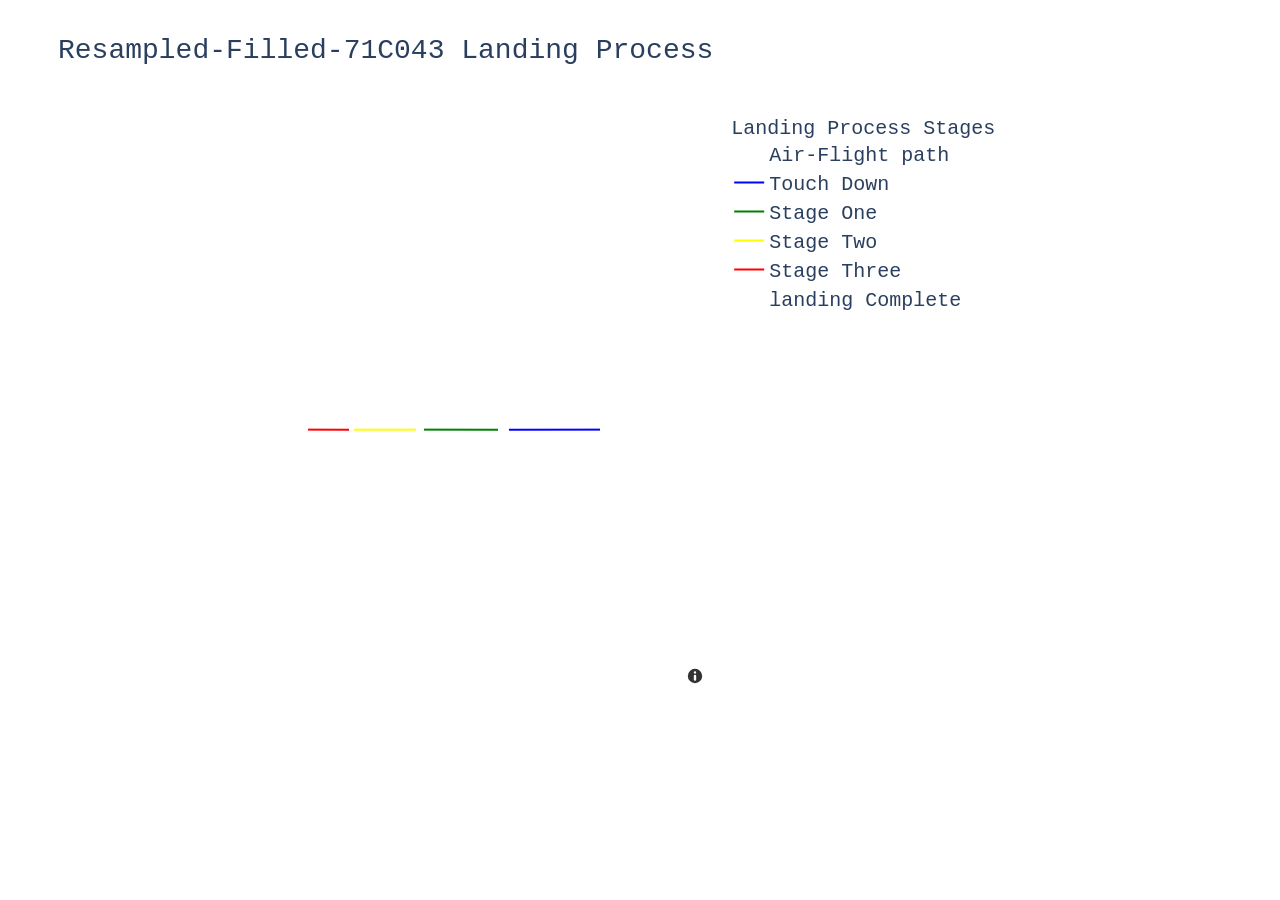
